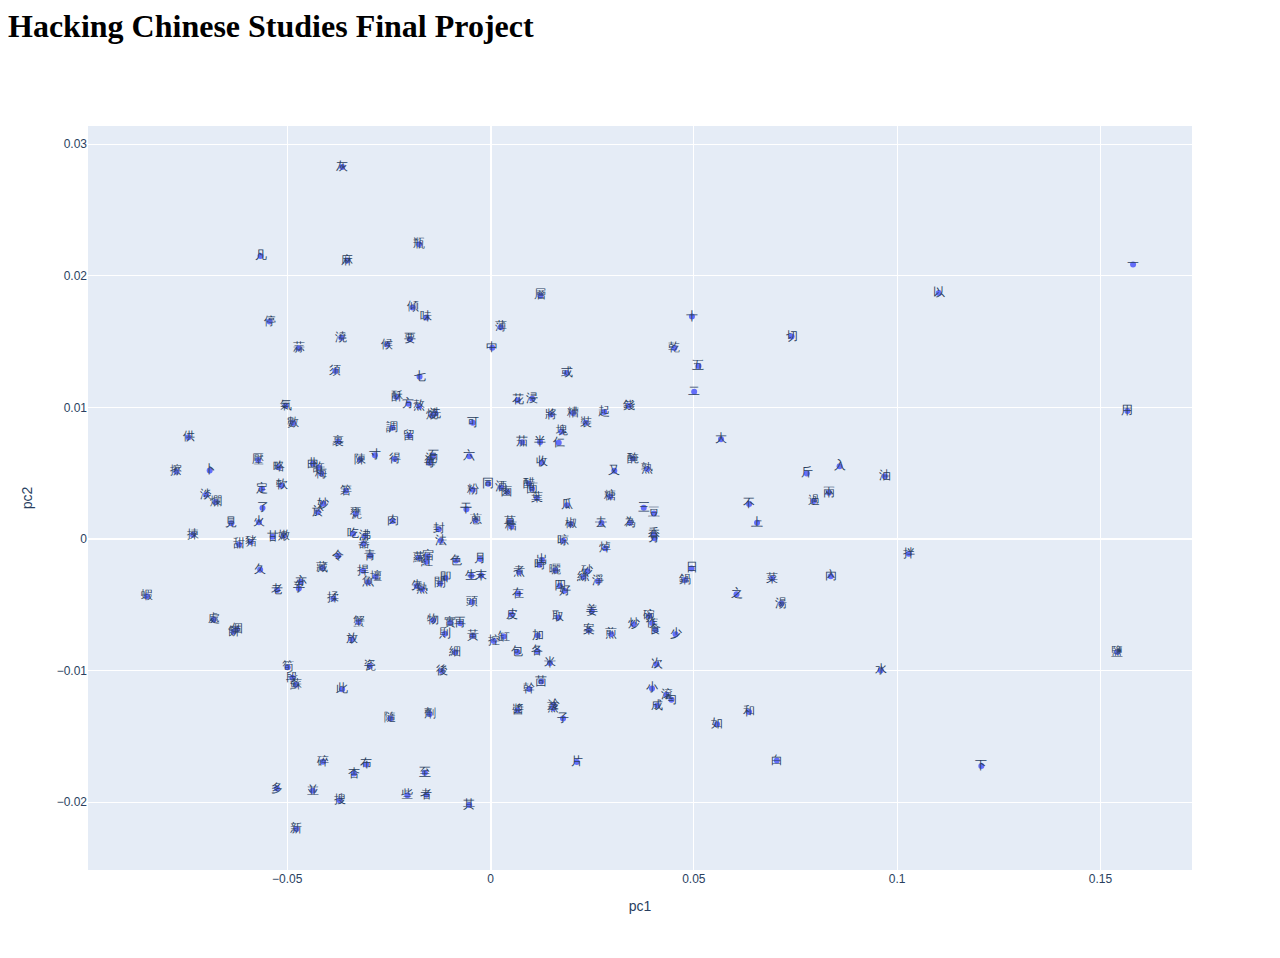
==== index.html @ c14f0f1c "added index html" ====
<html>
<head><meta charset="utf-8" /></head>
<body>
    <div>
        <h1>Hacking Chinese Studies Final Project</h1>
    </div>
    <div>                        <script type="text/javascript">window.PlotlyConfig = {MathJaxConfig: 'local'};</script>
        <script type="text/javascript">/**
* plotly.js v2.12.1
* Copyright 2012-2022, Plotly, Inc.
* All rights reserved.
* Licensed under the MIT license
*/
!function(t){if("object"==typeof exports&&"undefined"!=typeof module)module.exports=t();else if("function"==typeof define&&define.amd)define([],t);else{("undefined"!=typeof window?window:"undefined"!=typeof global?global:"undefined"!=typeof self?self:this).Plotly=t()}}((function(){return function t(e,r,n){function i(o,s){if(!r[o]){if(!e[o]){var l="function"==typeof require&&require;if(!s&&l)return l(o,!0);if(a)return a(o,!0);var c=new Error("Cannot find module '"+o+"'");throw c.code="MODULE_NOT_FOUND",c}var u=r[o]={exports:{}};e[o][0].call(u.exports,(function(t){return i(e[o][1][t]||t)}),u,u.exports,t,e,r,n)}return r[o].exports}for(var a="function"==typeof require&&require,o=0;o<n.length;o++)i(n[o]);return i}({1:[function(t,e,r){"use strict";var n=t("../src/lib"),i={"X,X div":'direction:ltr;font-family:"Open Sans",verdana,arial,sans-serif;margin:0;padding:0;',"X input,X button":'font-family:"Open Sans",verdana,arial,sans-serif;',"X input:focus,X button:focus":"outline:none;","X a":"text-decoration:none;","X a:hover":"text-decoration:none;","X .crisp":"shape-rendering:crispEdges;","X .user-select-none":"-webkit-user-select:none;-moz-user-select:none;-ms-user-select:none;-o-user-select:none;user-select:none;","X svg":"overflow:hidden;","X svg a":"fill:#447adb;","X svg a:hover":"fill:#3c6dc5;","X .main-svg":"position:absolute;top:0;left:0;pointer-events:none;","X .main-svg .draglayer":"pointer-events:all;","X .cursor-default":"cursor:default;","X .cursor-pointer":"cursor:pointer;","X .cursor-crosshair":"cursor:crosshair;","X .cursor-move":"cursor:move;","X .cursor-col-resize":"cursor:col-resize;","X .cursor-row-resize":"cursor:row-resize;","X .cursor-ns-resize":"cursor:ns-resize;","X .cursor-ew-resize":"cursor:ew-resize;","X .cursor-sw-resize":"cursor:sw-resize;","X .cursor-s-resize":"cursor:s-resize;","X .cursor-se-resize":"cursor:se-resize;","X .cursor-w-resize":"cursor:w-resize;","X .cursor-e-resize":"cursor:e-resize;","X .cursor-nw-resize":"cursor:nw-resize;","X .cursor-n-resize":"cursor:n-resize;","X .cursor-ne-resize":"cursor:ne-resize;","X .cursor-grab":"cursor:-webkit-grab;cursor:grab;","X .modebar":"position:absolute;top:2px;right:2px;","X .ease-bg":"-webkit-transition:background-color .3s ease 0s;-moz-transition:background-color .3s ease 0s;-ms-transition:background-color .3s ease 0s;-o-transition:background-color .3s ease 0s;transition:background-color .3s ease 0s;","X .modebar--hover>:not(.watermark)":"opacity:0;-webkit-transition:opacity .3s ease 0s;-moz-transition:opacity .3s ease 0s;-ms-transition:opacity .3s ease 0s;-o-transition:opacity .3s ease 0s;transition:opacity .3s ease 0s;","X:hover .modebar--hover .modebar-group":"opacity:1;","X .modebar-group":"float:left;display:inline-block;box-sizing:border-box;padding-left:8px;position:relative;vertical-align:middle;white-space:nowrap;","X .modebar-btn":"position:relative;font-size:16px;padding:3px 4px;height:22px;cursor:pointer;line-height:normal;box-sizing:border-box;","X .modebar-btn svg":"position:relative;top:2px;","X .modebar.vertical":"display:flex;flex-direction:column;flex-wrap:wrap;align-content:flex-end;max-height:100%;","X .modebar.vertical svg":"top:-1px;","X .modebar.vertical .modebar-group":"display:block;float:none;padding-left:0px;padding-bottom:8px;","X .modebar.vertical .modebar-group .modebar-btn":"display:block;text-align:center;","X [data-title]:before,X [data-title]:after":"position:absolute;-webkit-transform:translate3d(0, 0, 0);-moz-transform:translate3d(0, 0, 0);-ms-transform:translate3d(0, 0, 0);-o-transform:translate3d(0, 0, 0);transform:translate3d(0, 0, 0);display:none;opacity:0;z-index:1001;pointer-events:none;top:110%;right:50%;","X [data-title]:hover:before,X [data-title]:hover:after":"display:block;opacity:1;","X [data-title]:before":'content:"";position:absolute;background:rgba(0,0,0,0);border:6px solid rgba(0,0,0,0);z-index:1002;margin-top:-12px;border-bottom-color:#69738a;margin-right:-6px;',"X [data-title]:after":"content:attr(data-title);background:#69738a;color:#fff;padding:8px 10px;font-size:12px;line-height:12px;white-space:nowrap;margin-right:-18px;border-radius:2px;","X .vertical [data-title]:before,X .vertical [data-title]:after":"top:0%;right:200%;","X .vertical [data-title]:before":"border:6px solid rgba(0,0,0,0);border-left-color:#69738a;margin-top:8px;margin-right:-30px;","X .select-outline":"fill:none;stroke-width:1;shape-rendering:crispEdges;","X .select-outline-1":"stroke:#fff;","X .select-outline-2":"stroke:#000;stroke-dasharray:2px 2px;",Y:'font-family:"Open Sans",verdana,arial,sans-serif;position:fixed;top:50px;right:20px;z-index:10000;font-size:10pt;max-width:180px;',"Y p":"margin:0;","Y .notifier-note":"min-width:180px;max-width:250px;border:1px solid #fff;z-index:3000;margin:0;background-color:#8c97af;background-color:rgba(140,151,175,.9);color:#fff;padding:10px;overflow-wrap:break-word;word-wrap:break-word;-ms-hyphens:auto;-webkit-hyphens:auto;hyphens:auto;","Y .notifier-close":"color:#fff;opacity:.8;float:right;padding:0 5px;background:none;border:none;font-size:20px;font-weight:bold;line-height:20px;","Y .notifier-close:hover":"color:#444;text-decoration:none;cursor:pointer;"};for(var a in i){var o=a.replace(/^,/," ,").replace(/X/g,".js-plotly-plot .plotly").replace(/Y/g,".plotly-notifier");n.addStyleRule(o,i[a])}},{"../src/lib":503}],2:[function(t,e,r){"use strict";e.exports=t("../src/transforms/aggregate")},{"../src/transforms/aggregate":1118}],3:[function(t,e,r){"use strict";e.exports=t("../src/traces/bar")},{"../src/traces/bar":656}],4:[function(t,e,r){"use strict";e.exports=t("../src/traces/barpolar")},{"../src/traces/barpolar":669}],5:[function(t,e,r){"use strict";e.exports=t("../src/traces/box")},{"../src/traces/box":679}],6:[function(t,e,r){"use strict";e.exports=t("../src/components/calendars")},{"../src/components/calendars":364}],7:[function(t,e,r){"use strict";e.exports=t("../src/traces/candlestick")},{"../src/traces/candlestick":688}],8:[function(t,e,r){"use strict";e.exports=t("../src/traces/carpet")},{"../src/traces/carpet":707}],9:[function(t,e,r){"use strict";e.exports=t("../src/traces/choropleth")},{"../src/traces/choropleth":721}],10:[function(t,e,r){"use strict";e.exports=t("../src/traces/choroplethmapbox")},{"../src/traces/choroplethmapbox":728}],11:[function(t,e,r){"use strict";e.exports=t("../src/traces/cone")},{"../src/traces/cone":734}],12:[function(t,e,r){"use strict";e.exports=t("../src/traces/contour")},{"../src/traces/contour":749}],13:[function(t,e,r){"use strict";e.exports=t("../src/traces/contourcarpet")},{"../src/traces/contourcarpet":760}],14:[function(t,e,r){"use strict";e.exports=t("../src/core")},{"../src/core":481}],15:[function(t,e,r){"use strict";e.exports=t("../src/traces/densitymapbox")},{"../src/traces/densitymapbox":768}],16:[function(t,e,r){"use strict";e.exports=t("../src/transforms/filter")},{"../src/transforms/filter":1119}],17:[function(t,e,r){"use strict";e.exports=t("../src/traces/funnel")},{"../src/traces/funnel":778}],18:[function(t,e,r){"use strict";e.exports=t("../src/traces/funnelarea")},{"../src/traces/funnelarea":787}],19:[function(t,e,r){"use strict";e.exports=t("../src/transforms/groupby")},{"../src/transforms/groupby":1120}],20:[function(t,e,r){"use strict";e.exports=t("../src/traces/heatmap")},{"../src/traces/heatmap":800}],21:[function(t,e,r){"use strict";e.exports=t("../src/traces/heatmapgl")},{"../src/traces/heatmapgl":811}],22:[function(t,e,r){"use strict";e.exports=t("../src/traces/histogram")},{"../src/traces/histogram":823}],23:[function(t,e,r){"use strict";e.exports=t("../src/traces/histogram2d")},{"../src/traces/histogram2d":829}],24:[function(t,e,r){"use strict";e.exports=t("../src/traces/histogram2dcontour")},{"../src/traces/histogram2dcontour":833}],25:[function(t,e,r){"use strict";e.exports=t("../src/traces/icicle")},{"../src/traces/icicle":839}],26:[function(t,e,r){"use strict";e.exports=t("../src/traces/image")},{"../src/traces/image":852}],27:[function(t,e,r){"use strict";var n=t("./core");n.register([t("./bar"),t("./box"),t("./heatmap"),t("./histogram"),t("./histogram2d"),t("./histogram2dcontour"),t("./contour"),t("./scatterternary"),t("./violin"),t("./funnel"),t("./waterfall"),t("./image"),t("./pie"),t("./sunburst"),t("./treemap"),t("./icicle"),t("./funnelarea"),t("./scatter3d"),t("./surface"),t("./isosurface"),t("./volume"),t("./mesh3d"),t("./cone"),t("./streamtube"),t("./scattergeo"),t("./choropleth"),t("./scattergl"),t("./splom"),t("./pointcloud"),t("./heatmapgl"),t("./parcoords"),t("./parcats"),t("./scattermapbox"),t("./choroplethmapbox"),t("./densitymapbox"),t("./sankey"),t("./indicator"),t("./table"),t("./carpet"),t("./scattercarpet"),t("./contourcarpet"),t("./ohlc"),t("./candlestick"),t("./scatterpolar"),t("./scatterpolargl"),t("./barpolar"),t("./scattersmith"),t("./aggregate"),t("./filter"),t("./groupby"),t("./sort"),t("./calendars")]),e.exports=n},{"./aggregate":2,"./bar":3,"./barpolar":4,"./box":5,"./calendars":6,"./candlestick":7,"./carpet":8,"./choropleth":9,"./choroplethmapbox":10,"./cone":11,"./contour":12,"./contourcarpet":13,"./core":14,"./densitymapbox":15,"./filter":16,"./funnel":17,"./funnelarea":18,"./groupby":19,"./heatmap":20,"./heatmapgl":21,"./histogram":22,"./histogram2d":23,"./histogram2dcontour":24,"./icicle":25,"./image":26,"./indicator":28,"./isosurface":29,"./mesh3d":30,"./ohlc":31,"./parcats":32,"./parcoords":33,"./pie":34,"./pointcloud":35,"./sankey":36,"./scatter3d":37,"./scattercarpet":38,"./scattergeo":39,"./scattergl":40,"./scattermapbox":41,"./scatterpolar":42,"./scatterpolargl":43,"./scattersmith":44,"./scatterternary":45,"./sort":46,"./splom":47,"./streamtube":48,"./sunburst":49,"./surface":50,"./table":51,"./treemap":52,"./violin":53,"./volume":54,"./waterfall":55}],28:[function(t,e,r){"use strict";e.exports=t("../src/traces/indicator")},{"../src/traces/indicator":860}],29:[function(t,e,r){"use strict";e.exports=t("../src/traces/isosurface")},{"../src/traces/isosurface":866}],30:[function(t,e,r){"use strict";e.exports=t("../src/traces/mesh3d")},{"../src/traces/mesh3d":871}],31:[function(t,e,r){"use strict";e.exports=t("../src/traces/ohlc")},{"../src/traces/ohlc":876}],32:[function(t,e,r){"use strict";e.exports=t("../src/traces/parcats")},{"../src/traces/parcats":885}],33:[function(t,e,r){"use strict";e.exports=t("../src/traces/parcoords")},{"../src/traces/parcoords":896}],34:[function(t,e,r){"use strict";e.exports=t("../src/traces/pie")},{"../src/traces/pie":907}],35:[function(t,e,r){"use strict";e.exports=t("../src/traces/pointcloud")},{"../src/traces/pointcloud":916}],36:[function(t,e,r){"use strict";e.exports=t("../src/traces/sankey")},{"../src/traces/sankey":922}],37:[function(t,e,r){"use strict";e.exports=t("../src/traces/scatter3d")},{"../src/traces/scatter3d":960}],38:[function(t,e,r){"use strict";e.exports=t("../src/traces/scattercarpet")},{"../src/traces/scattercarpet":967}],39:[function(t,e,r){"use strict";e.exports=t("../src/traces/scattergeo")},{"../src/traces/scattergeo":975}],40:[function(t,e,r){"use strict";e.exports=t("../src/traces/scattergl")},{"../src/traces/scattergl":989}],41:[function(t,e,r){"use strict";e.exports=t("../src/traces/scattermapbox")},{"../src/traces/scattermapbox":999}],42:[function(t,e,r){"use strict";e.exports=t("../src/traces/scatterpolar")},{"../src/traces/scatterpolar":1007}],43:[function(t,e,r){"use strict";e.exports=t("../src/traces/scatterpolargl")},{"../src/traces/scatterpolargl":1015}],44:[function(t,e,r){"use strict";e.exports=t("../src/traces/scattersmith")},{"../src/traces/scattersmith":1022}],45:[function(t,e,r){"use strict";e.exports=t("../src/traces/scatterternary")},{"../src/traces/scatterternary":1030}],46:[function(t,e,r){"use strict";e.exports=t("../src/transforms/sort")},{"../src/transforms/sort":1122}],47:[function(t,e,r){"use strict";e.exports=t("../src/traces/splom")},{"../src/traces/splom":1040}],48:[function(t,e,r){"use strict";e.exports=t("../src/traces/streamtube")},{"../src/traces/streamtube":1048}],49:[function(t,e,r){"use strict";e.exports=t("../src/traces/sunburst")},{"../src/traces/sunburst":1056}],50:[function(t,e,r){"use strict";e.exports=t("../src/traces/surface")},{"../src/traces/surface":1065}],51:[function(t,e,r){"use strict";e.exports=t("../src/traces/table")},{"../src/traces/table":1073}],52:[function(t,e,r){"use strict";e.exports=t("../src/traces/treemap")},{"../src/traces/treemap":1084}],53:[function(t,e,r){"use strict";e.exports=t("../src/traces/violin")},{"../src/traces/violin":1097}],54:[function(t,e,r){"use strict";e.exports=t("../src/traces/volume")},{"../src/traces/volume":1105}],55:[function(t,e,r){"use strict";e.exports=t("../src/traces/waterfall")},{"../src/traces/waterfall":1113}],56:[function(t,e,r){!function(n,i){"object"==typeof r&&void 0!==e?i(r,t("d3-array"),t("d3-collection"),t("d3-shape"),t("elementary-circuits-directed-graph")):i(n.d3=n.d3||{},n.d3,n.d3,n.d3,null)}(this,(function(t,e,r,n,i){"use strict";function a(t){return t.target.depth}function o(t,e){return t.sourceLinks.length?t.depth:e-1}function s(t){return function(){return t}}i=i&&i.hasOwnProperty("default")?i.default:i;var l="function"==typeof Symbol&&"symbol"==typeof Symbol.iterator?function(t){return typeof t}:function(t){return t&&"function"==typeof Symbol&&t.constructor===Symbol&&t!==Symbol.prototype?"symbol":typeof t};function c(t,e){return f(t.source,e.source)||t.index-e.index}function u(t,e){return f(t.target,e.target)||t.index-e.index}function f(t,e){return t.partOfCycle===e.partOfCycle?t.y0-e.y0:"top"===t.circularLinkType||"bottom"===e.circularLinkType?-1:1}function h(t){return t.value}function p(t){return(t.y0+t.y1)/2}function d(t){return p(t.source)}function m(t){return p(t.target)}function g(t){return t.index}function v(t){return t.nodes}function y(t){return t.links}function x(t,e){var r=t.get(e);if(!r)throw new Error("missing: "+e);return r}function b(t,e){return e(t)}function _(t,e,r){var n=0;if(null===r){for(var a=[],o=0;o<t.links.length;o++){var s=t.links[o],l=s.source.index,c=s.target.index;a[l]||(a[l]=[]),a[c]||(a[c]=[]),-1===a[l].indexOf(c)&&a[l].push(c)}var u=i(a);u.sort((function(t,e){return t.length-e.length}));var f={};for(o=0;o<u.length;o++){var h=u[o].slice(-2);f[h[0]]||(f[h[0]]={}),f[h[0]][h[1]]=!0}t.links.forEach((function(t){var e=t.target.index,r=t.source.index;e===r||f[r]&&f[r][e]?(t.circular=!0,t.circularLinkID=n,n+=1):t.circular=!1}))}else t.links.forEach((function(t){t.source[r]<t.target[r]?t.circular=!1:(t.circular=!0,t.circularLinkID=n,n+=1)}))}function w(t,e){var r=0,n=0;t.links.forEach((function(i){i.circular&&(i.source.circularLinkType||i.target.circularLinkType?i.circularLinkType=i.source.circularLinkType?i.source.circularLinkType:i.target.circularLinkType:i.circularLinkType=r<n?"top":"bottom","top"==i.circularLinkType?r+=1:n+=1,t.nodes.forEach((function(t){b(t,e)!=b(i.source,e)&&b(t,e)!=b(i.target,e)||(t.circularLinkType=i.circularLinkType)})))})),t.links.forEach((function(t){t.circular&&(t.source.circularLinkType==t.target.circularLinkType&&(t.circularLinkType=t.source.circularLinkType),q(t,e)&&(t.circularLinkType=t.source.circularLinkType))}))}function T(t){var e=Math.abs(t.y1-t.y0),r=Math.abs(t.target.x0-t.source.x1);return Math.atan(r/e)}function k(t,e){var r=0;t.sourceLinks.forEach((function(t){r=t.circular&&!q(t,e)?r+1:r}));var n=0;return t.targetLinks.forEach((function(t){n=t.circular&&!q(t,e)?n+1:n})),r+n}function A(t){var e=t.source.sourceLinks,r=0;e.forEach((function(t){r=t.circular?r+1:r}));var n=t.target.targetLinks,i=0;return n.forEach((function(t){i=t.circular?i+1:i})),!(r>1||i>1)}function M(t,e,r){return t.sort(E),t.forEach((function(n,i){var a,o,s=0;if(q(n,r)&&A(n))n.circularPathData.verticalBuffer=s+n.width/2;else{for(var l=0;l<i;l++)if(a=t[i],o=t[l],!(a.source.column<o.target.column||a.target.column>o.source.column)){var c=t[l].circularPathData.verticalBuffer+t[l].width/2+e;s=c>s?c:s}n.circularPathData.verticalBuffer=s+n.width/2}})),t}function S(t,r,i,a){var o=e.min(t.links,(function(t){return t.source.y0}));t.links.forEach((function(t){t.circular&&(t.circularPathData={})})),M(t.links.filter((function(t){return"top"==t.circularLinkType})),r,a),M(t.links.filter((function(t){return"bottom"==t.circularLinkType})),r,a),t.links.forEach((function(e){if(e.circular){if(e.circularPathData.arcRadius=e.width+10,e.circularPathData.leftNodeBuffer=5,e.circularPathData.rightNodeBuffer=5,e.circularPathData.sourceWidth=e.source.x1-e.source.x0,e.circularPathData.sourceX=e.source.x0+e.circularPathData.sourceWidth,e.circularPathData.targetX=e.target.x0,e.circularPathData.sourceY=e.y0,e.circularPathData.targetY=e.y1,q(e,a)&&A(e))e.circularPathData.leftSmallArcRadius=10+e.width/2,e.circularPathData.leftLargeArcRadius=10+e.width/2,e.circularPathData.rightSmallArcRadius=10+e.width/2,e.circularPathData.rightLargeArcRadius=10+e.width/2,"bottom"==e.circularLinkType?(e.circularPathData.verticalFullExtent=e.source.y1+25+e.circularPathData.verticalBuffer,e.circularPathData.verticalLeftInnerExtent=e.circularPathData.verticalFullExtent-e.circularPathData.leftLargeArcRadius,e.circularPathData.verticalRightInnerExtent=e.circularPathData.verticalFullExtent-e.circularPathData.rightLargeArcRadius):(e.circularPathData.verticalFullExtent=e.source.y0-25-e.circularPathData.verticalBuffer,e.circularPathData.verticalLeftInnerExtent=e.circularPathData.verticalFullExtent+e.circularPathData.leftLargeArcRadius,e.circularPathData.verticalRightInnerExtent=e.circularPathData.verticalFullExtent+e.circularPathData.rightLargeArcRadius);else{var s=e.source.column,l=e.circularLinkType,c=t.links.filter((function(t){return t.source.column==s&&t.circularLinkType==l}));"bottom"==e.circularLinkType?c.sort(C):c.sort(L);var u=0;c.forEach((function(t,n){t.circularLinkID==e.circularLinkID&&(e.circularPathData.leftSmallArcRadius=10+e.width/2+u,e.circularPathData.leftLargeArcRadius=10+e.width/2+n*r+u),u+=t.width})),s=e.target.column,c=t.links.filter((function(t){return t.target.column==s&&t.circularLinkType==l})),"bottom"==e.circularLinkType?c.sort(I):c.sort(P),u=0,c.forEach((function(t,n){t.circularLinkID==e.circularLinkID&&(e.circularPathData.rightSmallArcRadius=10+e.width/2+u,e.circularPathData.rightLargeArcRadius=10+e.width/2+n*r+u),u+=t.width})),"bottom"==e.circularLinkType?(e.circularPathData.verticalFullExtent=Math.max(i,e.source.y1,e.target.y1)+25+e.circularPathData.verticalBuffer,e.circularPathData.verticalLeftInnerExtent=e.circularPathData.verticalFullExtent-e.circularPathData.leftLargeArcRadius,e.circularPathData.verticalRightInnerExtent=e.circularPathData.verticalFullExtent-e.circularPathData.rightLargeArcRadius):(e.circularPathData.verticalFullExtent=o-25-e.circularPathData.verticalBuffer,e.circularPathData.verticalLeftInnerExtent=e.circularPathData.verticalFullExtent+e.circularPathData.leftLargeArcRadius,e.circularPathData.verticalRightInnerExtent=e.circularPathData.verticalFullExtent+e.circularPathData.rightLargeArcRadius)}e.circularPathData.leftInnerExtent=e.circularPathData.sourceX+e.circularPathData.leftNodeBuffer,e.circularPathData.rightInnerExtent=e.circularPathData.targetX-e.circularPathData.rightNodeBuffer,e.circularPathData.leftFullExtent=e.circularPathData.sourceX+e.circularPathData.leftLargeArcRadius+e.circularPathData.leftNodeBuffer,e.circularPathData.rightFullExtent=e.circularPathData.targetX-e.circularPathData.rightLargeArcRadius-e.circularPathData.rightNodeBuffer}if(e.circular)e.path=function(t){var e="";e="top"==t.circularLinkType?"M"+t.circularPathData.sourceX+" "+t.circularPathData.sourceY+" L"+t.circularPathData.leftInnerExtent+" "+t.circularPathData.sourceY+" A"+t.circularPathData.leftLargeArcRadius+" "+t.circularPathData.leftSmallArcRadius+" 0 0 0 "+t.circularPathData.leftFullExtent+" "+(t.circularPathData.sourceY-t.circularPathData.leftSmallArcRadius)+" L"+t.circularPathData.leftFullExtent+" "+t.circularPathData.verticalLeftInnerExtent+" A"+t.circularPathData.leftLargeArcRadius+" "+t.circularPathData.leftLargeArcRadius+" 0 0 0 "+t.circularPathData.leftInnerExtent+" "+t.circularPathData.verticalFullExtent+" L"+t.circularPathData.rightInnerExtent+" "+t.circularPathData.verticalFullExtent+" A"+t.circularPathData.rightLargeArcRadius+" "+t.circularPathData.rightLargeArcRadius+" 0 0 0 "+t.circularPathData.rightFullExtent+" "+t.circularPathData.verticalRightInnerExtent+" L"+t.circularPathData.rightFullExtent+" "+(t.circularPathData.targetY-t.circularPathData.rightSmallArcRadius)+" A"+t.circularPathData.rightLargeArcRadius+" "+t.circularPathData.rightSmallArcRadius+" 0 0 0 "+t.circularPathData.rightInnerExtent+" "+t.circularPathData.targetY+" L"+t.circularPathData.targetX+" "+t.circularPathData.targetY:"M"+t.circularPathData.sourceX+" "+t.circularPathData.sourceY+" L"+t.circularPathData.leftInnerExtent+" "+t.circularPathData.sourceY+" A"+t.circularPathData.leftLargeArcRadius+" "+t.circularPathData.leftSmallArcRadius+" 0 0 1 "+t.circularPathData.leftFullExtent+" "+(t.circularPathData.sourceY+t.circularPathData.leftSmallArcRadius)+" L"+t.circularPathData.leftFullExtent+" "+t.circularPathData.verticalLeftInnerExtent+" A"+t.circularPathData.leftLargeArcRadius+" "+t.circularPathData.leftLargeArcRadius+" 0 0 1 "+t.circularPathData.leftInnerExtent+" "+t.circularPathData.verticalFullExtent+" L"+t.circularPathData.rightInnerExtent+" "+t.circularPathData.verticalFullExtent+" A"+t.circularPathData.rightLargeArcRadius+" "+t.circularPathData.rightLargeArcRadius+" 0 0 1 "+t.circularPathData.rightFullExtent+" "+t.circularPathData.verticalRightInnerExtent+" L"+t.circularPathData.rightFullExtent+" "+(t.circularPathData.targetY+t.circularPathData.rightSmallArcRadius)+" A"+t.circularPathData.rightLargeArcRadius+" "+t.circularPathData.rightSmallArcRadius+" 0 0 1 "+t.circularPathData.rightInnerExtent+" "+t.circularPathData.targetY+" L"+t.circularPathData.targetX+" "+t.circularPathData.targetY;return e}(e);else{var f=n.linkHorizontal().source((function(t){return[t.source.x0+(t.source.x1-t.source.x0),t.y0]})).target((function(t){return[t.target.x0,t.y1]}));e.path=f(e)}}))}function E(t,e){return O(t)==O(e)?"bottom"==t.circularLinkType?C(t,e):L(t,e):O(e)-O(t)}function L(t,e){return t.y0-e.y0}function C(t,e){return e.y0-t.y0}function P(t,e){return t.y1-e.y1}function I(t,e){return e.y1-t.y1}function O(t){return t.target.column-t.source.column}function z(t){return t.target.x0-t.source.x1}function D(t,e){var r=T(t),n=z(e)/Math.tan(r);return"up"==H(t)?t.y1+n:t.y1-n}function R(t,e){var r=T(t),n=z(e)/Math.tan(r);return"up"==H(t)?t.y1-n:t.y1+n}function F(t,e,r,n){t.links.forEach((function(i){if(!i.circular&&i.target.column-i.source.column>1){var a=i.source.column+1,o=i.target.column-1,s=1,l=o-a+1;for(s=1;a<=o;a++,s++)t.nodes.forEach((function(o){if(o.column==a){var c,u=s/(l+1),f=Math.pow(1-u,3),h=3*u*Math.pow(1-u,2),p=3*Math.pow(u,2)*(1-u),d=Math.pow(u,3),m=f*i.y0+h*i.y0+p*i.y1+d*i.y1,g=m-i.width/2,v=m+i.width/2;g>o.y0&&g<o.y1?(c=o.y1-g+10,c="bottom"==o.circularLinkType?c:-c,o=N(o,c,e,r),t.nodes.forEach((function(t){b(t,n)!=b(o,n)&&t.column==o.column&&B(o,t)&&N(t,c,e,r)}))):(v>o.y0&&v<o.y1||g<o.y0&&v>o.y1)&&(c=v-o.y0+10,o=N(o,c,e,r),t.nodes.forEach((function(t){b(t,n)!=b(o,n)&&t.column==o.column&&t.y0<o.y1&&t.y1>o.y1&&N(t,c,e,r)})))}}))}}))}function B(t,e){return t.y0>e.y0&&t.y0<e.y1||(t.y1>e.y0&&t.y1<e.y1||t.y0<e.y0&&t.y1>e.y1)}function N(t,e,r,n){return t.y0+e>=r&&t.y1+e<=n&&(t.y0=t.y0+e,t.y1=t.y1+e,t.targetLinks.forEach((function(t){t.y1=t.y1+e})),t.sourceLinks.forEach((function(t){t.y0=t.y0+e}))),t}function j(t,e,r,n){t.nodes.forEach((function(i){n&&i.y+(i.y1-i.y0)>e&&(i.y=i.y-(i.y+(i.y1-i.y0)-e));var a=t.links.filter((function(t){return b(t.source,r)==b(i,r)})),o=a.length;o>1&&a.sort((function(t,e){if(!t.circular&&!e.circular){if(t.target.column==e.target.column)return t.y1-e.y1;if(!V(t,e))return t.y1-e.y1;if(t.target.column>e.target.column){var r=R(e,t);return t.y1-r}if(e.target.column>t.target.column)return R(t,e)-e.y1}return t.circular&&!e.circular?"top"==t.circularLinkType?-1:1:e.circular&&!t.circular?"top"==e.circularLinkType?1:-1:t.circular&&e.circular?t.circularLinkType===e.circularLinkType&&"top"==t.circularLinkType?t.target.column===e.target.column?t.target.y1-e.target.y1:e.target.column-t.target.column:t.circularLinkType===e.circularLinkType&&"bottom"==t.circularLinkType?t.target.column===e.target.column?e.target.y1-t.target.y1:t.target.column-e.target.column:"top"==t.circularLinkType?-1:1:void 0}));var s=i.y0;a.forEach((function(t){t.y0=s+t.width/2,s+=t.width})),a.forEach((function(t,e){if("bottom"==t.circularLinkType){for(var r=e+1,n=0;r<o;r++)n+=a[r].width;t.y0=i.y1-n-t.width/2}}))}))}function U(t,e,r){t.nodes.forEach((function(e){var n=t.links.filter((function(t){return b(t.target,r)==b(e,r)})),i=n.length;i>1&&n.sort((function(t,e){if(!t.circular&&!e.circular){if(t.source.column==e.source.column)return t.y0-e.y0;if(!V(t,e))return t.y0-e.y0;if(e.source.column<t.source.column){var r=D(e,t);return t.y0-r}if(t.source.column<e.source.column)return D(t,e)-e.y0}return t.circular&&!e.circular?"top"==t.circularLinkType?-1:1:e.circular&&!t.circular?"top"==e.circularLinkType?1:-1:t.circular&&e.circular?t.circularLinkType===e.circularLinkType&&"top"==t.circularLinkType?t.source.column===e.source.column?t.source.y1-e.source.y1:t.source.column-e.source.column:t.circularLinkType===e.circularLinkType&&"bottom"==t.circularLinkType?t.source.column===e.source.column?t.source.y1-e.source.y1:e.source.column-t.source.column:"top"==t.circularLinkType?-1:1:void 0}));var a=e.y0;n.forEach((function(t){t.y1=a+t.width/2,a+=t.width})),n.forEach((function(t,r){if("bottom"==t.circularLinkType){for(var a=r+1,o=0;a<i;a++)o+=n[a].width;t.y1=e.y1-o-t.width/2}}))}))}function V(t,e){return H(t)==H(e)}function H(t){return t.y0-t.y1>0?"up":"down"}function q(t,e){return b(t.source,e)==b(t.target,e)}function G(t,r,n){var i=t.nodes,a=t.links,o=!1,s=!1;if(a.forEach((function(t){"top"==t.circularLinkType?o=!0:"bottom"==t.circularLinkType&&(s=!0)})),0==o||0==s){var l=e.min(i,(function(t){return t.y0})),c=(n-r)/(e.max(i,(function(t){return t.y1}))-l);i.forEach((function(t){var e=(t.y1-t.y0)*c;t.y0=(t.y0-l)*c,t.y1=t.y0+e})),a.forEach((function(t){t.y0=(t.y0-l)*c,t.y1=(t.y1-l)*c,t.width=t.width*c}))}}t.sankeyCircular=function(){var t,n,i=0,a=0,b=1,T=1,A=24,M=g,E=o,L=v,C=y,P=32,I=2,O=null;function z(){var t={nodes:L.apply(null,arguments),links:C.apply(null,arguments)};D(t),_(t,M,O),R(t),B(t),w(t,M),N(t,P,M),V(t);for(var e=4,r=0;r<e;r++)j(t,T,M),U(t,T,M),F(t,a,T,M),j(t,T,M),U(t,T,M);return G(t,a,T),S(t,I,T,M),t}function D(t){t.nodes.forEach((function(t,e){t.index=e,t.sourceLinks=[],t.targetLinks=[]}));var e=r.map(t.nodes,M);return t.links.forEach((function(t,r){t.index=r;var n=t.source,i=t.target;"object"!==(void 0===n?"undefined":l(n))&&(n=t.source=x(e,n)),"object"!==(void 0===i?"undefined":l(i))&&(i=t.target=x(e,i)),n.sourceLinks.push(t),i.targetLinks.push(t)})),t}function R(t){t.nodes.forEach((function(t){t.partOfCycle=!1,t.value=Math.max(e.sum(t.sourceLinks,h),e.sum(t.targetLinks,h)),t.sourceLinks.forEach((function(e){e.circular&&(t.partOfCycle=!0,t.circularLinkType=e.circularLinkType)})),t.targetLinks.forEach((function(e){e.circular&&(t.partOfCycle=!0,t.circularLinkType=e.circularLinkType)}))}))}function B(t){var e,r,n;for(e=t.nodes,r=[],n=0;e.length;++n,e=r,r=[])e.forEach((function(t){t.depth=n,t.sourceLinks.forEach((function(t){r.indexOf(t.target)<0&&!t.circular&&r.push(t.target)}))}));for(e=t.nodes,r=[],n=0;e.length;++n,e=r,r=[])e.forEach((function(t){t.height=n,t.targetLinks.forEach((function(t){r.indexOf(t.source)<0&&!t.circular&&r.push(t.source)}))}));t.nodes.forEach((function(t){t.column=Math.floor(E.call(null,t,n))}))}function N(o,s,l){var c=r.nest().key((function(t){return t.column})).sortKeys(e.ascending).entries(o.nodes).map((function(t){return t.values}));!function(r){if(n){var s=1/0;c.forEach((function(t){var e=T*n/(t.length+1);s=e<s?e:s})),t=s}var l=e.min(c,(function(r){return(T-a-(r.length-1)*t)/e.sum(r,h)}));l*=.3,o.links.forEach((function(t){t.width=t.value*l}));var u=function(t){var r=0,n=0,i=0,a=0,o=e.max(t.nodes,(function(t){return t.column}));return t.links.forEach((function(t){t.circular&&("top"==t.circularLinkType?r+=t.width:n+=t.width,0==t.target.column&&(a+=t.width),t.source.column==o&&(i+=t.width))})),{top:r=r>0?r+25+10:r,bottom:n=n>0?n+25+10:n,left:a=a>0?a+25+10:a,right:i=i>0?i+25+10:i}}(o),f=function(t,r){var n=e.max(t.nodes,(function(t){return t.column})),o=b-i,s=T-a,l=o/(o+r.right+r.left),c=s/(s+r.top+r.bottom);return i=i*l+r.left,b=0==r.right?b:b*l,a=a*c+r.top,T*=c,t.nodes.forEach((function(t){t.x0=i+t.column*((b-i-A)/n),t.x1=t.x0+A})),c}(o,u);l*=f,o.links.forEach((function(t){t.width=t.value*l})),c.forEach((function(t){var e=t.length;t.forEach((function(t,n){t.depth==c.length-1&&1==e||0==t.depth&&1==e?(t.y0=T/2-t.value*l,t.y1=t.y0+t.value*l):t.partOfCycle?0==k(t,r)?(t.y0=T/2+n,t.y1=t.y0+t.value*l):"top"==t.circularLinkType?(t.y0=a+n,t.y1=t.y0+t.value*l):(t.y0=T-t.value*l-n,t.y1=t.y0+t.value*l):0==u.top||0==u.bottom?(t.y0=(T-a)/e*n,t.y1=t.y0+t.value*l):(t.y0=(T-a)/2-e/2+n,t.y1=t.y0+t.value*l)}))}))}(l),y();for(var u=1,g=s;g>0;--g)v(u*=.99,l),y();function v(t,r){var n=c.length;c.forEach((function(i){var a=i.length,o=i[0].depth;i.forEach((function(i){var s;if(i.sourceLinks.length||i.targetLinks.length)if(i.partOfCycle&&k(i,r)>0);else if(0==o&&1==a)s=i.y1-i.y0,i.y0=T/2-s/2,i.y1=T/2+s/2;else if(o==n-1&&1==a)s=i.y1-i.y0,i.y0=T/2-s/2,i.y1=T/2+s/2;else{var l=e.mean(i.sourceLinks,m),c=e.mean(i.targetLinks,d),u=((l&&c?(l+c)/2:l||c)-p(i))*t;i.y0+=u,i.y1+=u}}))}))}function y(){c.forEach((function(e){var r,n,i,o=a,s=e.length;for(e.sort(f),i=0;i<s;++i)(n=o-(r=e[i]).y0)>0&&(r.y0+=n,r.y1+=n),o=r.y1+t;if((n=o-t-T)>0)for(o=r.y0-=n,r.y1-=n,i=s-2;i>=0;--i)(n=(r=e[i]).y1+t-o)>0&&(r.y0-=n,r.y1-=n),o=r.y0}))}}function V(t){t.nodes.forEach((function(t){t.sourceLinks.sort(u),t.targetLinks.sort(c)})),t.nodes.forEach((function(t){var e=t.y0,r=e,n=t.y1,i=n;t.sourceLinks.forEach((function(t){t.circular?(t.y0=n-t.width/2,n-=t.width):(t.y0=e+t.width/2,e+=t.width)})),t.targetLinks.forEach((function(t){t.circular?(t.y1=i-t.width/2,i-=t.width):(t.y1=r+t.width/2,r+=t.width)}))}))}return z.nodeId=function(t){return arguments.length?(M="function"==typeof t?t:s(t),z):M},z.nodeAlign=function(t){return arguments.length?(E="function"==typeof t?t:s(t),z):E},z.nodeWidth=function(t){return arguments.length?(A=+t,z):A},z.nodePadding=function(e){return arguments.length?(t=+e,z):t},z.nodes=function(t){return arguments.length?(L="function"==typeof t?t:s(t),z):L},z.links=function(t){return arguments.length?(C="function"==typeof t?t:s(t),z):C},z.size=function(t){return arguments.length?(i=a=0,b=+t[0],T=+t[1],z):[b-i,T-a]},z.extent=function(t){return arguments.length?(i=+t[0][0],b=+t[1][0],a=+t[0][1],T=+t[1][1],z):[[i,a],[b,T]]},z.iterations=function(t){return arguments.length?(P=+t,z):P},z.circularLinkGap=function(t){return arguments.length?(I=+t,z):I},z.nodePaddingRatio=function(t){return arguments.length?(n=+t,z):n},z.sortNodes=function(t){return arguments.length?(O=t,z):O},z.update=function(t){return w(t,M),V(t),t.links.forEach((function(t){t.circular&&(t.circularLinkType=t.y0+t.y1<T?"top":"bottom",t.source.circularLinkType=t.circularLinkType,t.target.circularLinkType=t.circularLinkType)})),j(t,T,M,!1),U(t,T,M),S(t,I,T,M),t},z},t.sankeyCenter=function(t){return t.targetLinks.length?t.depth:t.sourceLinks.length?e.min(t.sourceLinks,a)-1:0},t.sankeyLeft=function(t){return t.depth},t.sankeyRight=function(t,e){return e-1-t.height},t.sankeyJustify=o,Object.defineProperty(t,"__esModule",{value:!0})}))},{"d3-array":107,"d3-collection":108,"d3-shape":119,"elementary-circuits-directed-graph":130}],57:[function(t,e,r){!function(n,i){"object"==typeof r&&void 0!==e?i(r,t("d3-array"),t("d3-collection"),t("d3-shape")):i(n.d3=n.d3||{},n.d3,n.d3,n.d3)}(this,(function(t,e,r,n){"use strict";function i(t){return t.target.depth}function a(t,e){return t.sourceLinks.length?t.depth:e-1}function o(t){return function(){return t}}function s(t,e){return c(t.source,e.source)||t.index-e.index}function l(t,e){return c(t.target,e.target)||t.index-e.index}function c(t,e){return t.y0-e.y0}function u(t){return t.value}function f(t){return(t.y0+t.y1)/2}function h(t){return f(t.source)*t.value}function p(t){return f(t.target)*t.value}function d(t){return t.index}function m(t){return t.nodes}function g(t){return t.links}function v(t,e){var r=t.get(e);if(!r)throw new Error("missing: "+e);return r}function y(t){return[t.source.x1,t.y0]}function x(t){return[t.target.x0,t.y1]}t.sankey=function(){var t=0,n=0,i=1,y=1,x=24,b=8,_=d,w=a,T=m,k=g,A=32;function M(){var t={nodes:T.apply(null,arguments),links:k.apply(null,arguments)};return S(t),E(t),L(t),C(t),P(t),t}function S(t){t.nodes.forEach((function(t,e){t.index=e,t.sourceLinks=[],t.targetLinks=[]}));var e=r.map(t.nodes,_);t.links.forEach((function(t,r){t.index=r;var n=t.source,i=t.target;"object"!=typeof n&&(n=t.source=v(e,n)),"object"!=typeof i&&(i=t.target=v(e,i)),n.sourceLinks.push(t),i.targetLinks.push(t)}))}function E(t){t.nodes.forEach((function(t){t.value=Math.max(e.sum(t.sourceLinks,u),e.sum(t.targetLinks,u))}))}function L(e){var r,n,a;for(r=e.nodes,n=[],a=0;r.length;++a,r=n,n=[])r.forEach((function(t){t.depth=a,t.sourceLinks.forEach((function(t){n.indexOf(t.target)<0&&n.push(t.target)}))}));for(r=e.nodes,n=[],a=0;r.length;++a,r=n,n=[])r.forEach((function(t){t.height=a,t.targetLinks.forEach((function(t){n.indexOf(t.source)<0&&n.push(t.source)}))}));var o=(i-t-x)/(a-1);e.nodes.forEach((function(e){e.x1=(e.x0=t+Math.max(0,Math.min(a-1,Math.floor(w.call(null,e,a))))*o)+x}))}function C(t){var i=r.nest().key((function(t){return t.x0})).sortKeys(e.ascending).entries(t.nodes).map((function(t){return t.values}));!function(){var r=e.max(i,(function(t){return t.length})),a=2/3*(y-n)/(r-1);b>a&&(b=a);var o=e.min(i,(function(t){return(y-n-(t.length-1)*b)/e.sum(t,u)}));i.forEach((function(t){t.forEach((function(t,e){t.y1=(t.y0=e)+t.value*o}))})),t.links.forEach((function(t){t.width=t.value*o}))}(),d();for(var a=1,o=A;o>0;--o)l(a*=.99),d(),s(a),d();function s(t){i.forEach((function(r){r.forEach((function(r){if(r.targetLinks.length){var n=(e.sum(r.targetLinks,h)/e.sum(r.targetLinks,u)-f(r))*t;r.y0+=n,r.y1+=n}}))}))}function l(t){i.slice().reverse().forEach((function(r){r.forEach((function(r){if(r.sourceLinks.length){var n=(e.sum(r.sourceLinks,p)/e.sum(r.sourceLinks,u)-f(r))*t;r.y0+=n,r.y1+=n}}))}))}function d(){i.forEach((function(t){var e,r,i,a=n,o=t.length;for(t.sort(c),i=0;i<o;++i)(r=a-(e=t[i]).y0)>0&&(e.y0+=r,e.y1+=r),a=e.y1+b;if((r=a-b-y)>0)for(a=e.y0-=r,e.y1-=r,i=o-2;i>=0;--i)(r=(e=t[i]).y1+b-a)>0&&(e.y0-=r,e.y1-=r),a=e.y0}))}}function P(t){t.nodes.forEach((function(t){t.sourceLinks.sort(l),t.targetLinks.sort(s)})),t.nodes.forEach((function(t){var e=t.y0,r=e;t.sourceLinks.forEach((function(t){t.y0=e+t.width/2,e+=t.width})),t.targetLinks.forEach((function(t){t.y1=r+t.width/2,r+=t.width}))}))}return M.update=function(t){return P(t),t},M.nodeId=function(t){return arguments.length?(_="function"==typeof t?t:o(t),M):_},M.nodeAlign=function(t){return arguments.length?(w="function"==typeof t?t:o(t),M):w},M.nodeWidth=function(t){return arguments.length?(x=+t,M):x},M.nodePadding=function(t){return arguments.length?(b=+t,M):b},M.nodes=function(t){return arguments.length?(T="function"==typeof t?t:o(t),M):T},M.links=function(t){return arguments.length?(k="function"==typeof t?t:o(t),M):k},M.size=function(e){return arguments.length?(t=n=0,i=+e[0],y=+e[1],M):[i-t,y-n]},M.extent=function(e){return arguments.length?(t=+e[0][0],i=+e[1][0],n=+e[0][1],y=+e[1][1],M):[[t,n],[i,y]]},M.iterations=function(t){return arguments.length?(A=+t,M):A},M},t.sankeyCenter=function(t){return t.targetLinks.length?t.depth:t.sourceLinks.length?e.min(t.sourceLinks,i)-1:0},t.sankeyLeft=function(t){return t.depth},t.sankeyRight=function(t,e){return e-1-t.height},t.sankeyJustify=a,t.sankeyLinkHorizontal=function(){return n.linkHorizontal().source(y).target(x)},Object.defineProperty(t,"__esModule",{value:!0})}))},{"d3-array":107,"d3-collection":108,"d3-shape":119}],58:[function(t,e,r){(function(){var t={version:"3.8.0"},r=[].slice,n=function(t){return r.call(t)},i=self.document;function a(t){return t&&(t.ownerDocument||t.document||t).documentElement}function o(t){return t&&(t.ownerDocument&&t.ownerDocument.defaultView||t.document&&t||t.defaultView)}if(i)try{n(i.documentElement.childNodes)[0].nodeType}catch(t){n=function(t){for(var e=t.length,r=new Array(e);e--;)r[e]=t[e];return r}}if(Date.now||(Date.now=function(){return+new Date}),i)try{i.createElement("DIV").style.setProperty("opacity",0,"")}catch(t){var s=this.Element.prototype,l=s.setAttribute,c=s.setAttributeNS,u=this.CSSStyleDeclaration.prototype,f=u.setProperty;s.setAttribute=function(t,e){l.call(this,t,e+"")},s.setAttributeNS=function(t,e,r){c.call(this,t,e,r+"")},u.setProperty=function(t,e,r){f.call(this,t,e+"",r)}}function h(t,e){return t<e?-1:t>e?1:t>=e?0:NaN}function p(t){return null===t?NaN:+t}function d(t){return!isNaN(t)}function m(t){return{left:function(e,r,n,i){for(arguments.length<3&&(n=0),arguments.length<4&&(i=e.length);n<i;){var a=n+i>>>1;t(e[a],r)<0?n=a+1:i=a}return n},right:function(e,r,n,i){for(arguments.length<3&&(n=0),arguments.length<4&&(i=e.length);n<i;){var a=n+i>>>1;t(e[a],r)>0?i=a:n=a+1}return n}}}t.ascending=h,t.descending=function(t,e){return e<t?-1:e>t?1:e>=t?0:NaN},t.min=function(t,e){var r,n,i=-1,a=t.length;if(1===arguments.length){for(;++i<a;)if(null!=(n=t[i])&&n>=n){r=n;break}for(;++i<a;)null!=(n=t[i])&&r>n&&(r=n)}else{for(;++i<a;)if(null!=(n=e.call(t,t[i],i))&&n>=n){r=n;break}for(;++i<a;)null!=(n=e.call(t,t[i],i))&&r>n&&(r=n)}return r},t.max=function(t,e){var r,n,i=-1,a=t.length;if(1===arguments.length){for(;++i<a;)if(null!=(n=t[i])&&n>=n){r=n;break}for(;++i<a;)null!=(n=t[i])&&n>r&&(r=n)}else{for(;++i<a;)if(null!=(n=e.call(t,t[i],i))&&n>=n){r=n;break}for(;++i<a;)null!=(n=e.call(t,t[i],i))&&n>r&&(r=n)}return r},t.extent=function(t,e){var r,n,i,a=-1,o=t.length;if(1===arguments.length){for(;++a<o;)if(null!=(n=t[a])&&n>=n){r=i=n;break}for(;++a<o;)null!=(n=t[a])&&(r>n&&(r=n),i<n&&(i=n))}else{for(;++a<o;)if(null!=(n=e.call(t,t[a],a))&&n>=n){r=i=n;break}for(;++a<o;)null!=(n=e.call(t,t[a],a))&&(r>n&&(r=n),i<n&&(i=n))}return[r,i]},t.sum=function(t,e){var r,n=0,i=t.length,a=-1;if(1===arguments.length)for(;++a<i;)d(r=+t[a])&&(n+=r);else for(;++a<i;)d(r=+e.call(t,t[a],a))&&(n+=r);return n},t.mean=function(t,e){var r,n=0,i=t.length,a=-1,o=i;if(1===arguments.length)for(;++a<i;)d(r=p(t[a]))?n+=r:--o;else for(;++a<i;)d(r=p(e.call(t,t[a],a)))?n+=r:--o;if(o)return n/o},t.quantile=function(t,e){var r=(t.length-1)*e+1,n=Math.floor(r),i=+t[n-1],a=r-n;return a?i+a*(t[n]-i):i},t.median=function(e,r){var n,i=[],a=e.length,o=-1;if(1===arguments.length)for(;++o<a;)d(n=p(e[o]))&&i.push(n);else for(;++o<a;)d(n=p(r.call(e,e[o],o)))&&i.push(n);if(i.length)return t.quantile(i.sort(h),.5)},t.variance=function(t,e){var r,n,i=t.length,a=0,o=0,s=-1,l=0;if(1===arguments.length)for(;++s<i;)d(r=p(t[s]))&&(o+=(n=r-a)*(r-(a+=n/++l)));else for(;++s<i;)d(r=p(e.call(t,t[s],s)))&&(o+=(n=r-a)*(r-(a+=n/++l)));if(l>1)return o/(l-1)},t.deviation=function(){var e=t.variance.apply(this,arguments);return e?Math.sqrt(e):e};var g=m(h);function v(t){return t.length}t.bisectLeft=g.left,t.bisect=t.bisectRight=g.right,t.bisector=function(t){return m(1===t.length?function(e,r){return h(t(e),r)}:t)},t.shuffle=function(t,e,r){(a=arguments.length)<3&&(r=t.length,a<2&&(e=0));for(var n,i,a=r-e;a;)i=Math.random()*a--|0,n=t[a+e],t[a+e]=t[i+e],t[i+e]=n;return t},t.permute=function(t,e){for(var r=e.length,n=new Array(r);r--;)n[r]=t[e[r]];return n},t.pairs=function(t){for(var e=0,r=t.length-1,n=t[0],i=new Array(r<0?0:r);e<r;)i[e]=[n,n=t[++e]];return i},t.transpose=function(e){if(!(a=e.length))return[];for(var r=-1,n=t.min(e,v),i=new Array(n);++r<n;)for(var a,o=-1,s=i[r]=new Array(a);++o<a;)s[o]=e[o][r];return i},t.zip=function(){return t.transpose(arguments)},t.keys=function(t){var e=[];for(var r in t)e.push(r);return e},t.values=function(t){var e=[];for(var r in t)e.push(t[r]);return e},t.entries=function(t){var e=[];for(var r in t)e.push({key:r,value:t[r]});return e},t.merge=function(t){for(var e,r,n,i=t.length,a=-1,o=0;++a<i;)o+=t[a].length;for(r=new Array(o);--i>=0;)for(e=(n=t[i]).length;--e>=0;)r[--o]=n[e];return r};var y=Math.abs;function x(t){for(var e=1;t*e%1;)e*=10;return e}function b(t,e){for(var r in e)Object.defineProperty(t.prototype,r,{value:e[r],enumerable:!1})}function _(){this._=Object.create(null)}t.range=function(t,e,r){if(arguments.length<3&&(r=1,arguments.length<2&&(e=t,t=0)),(e-t)/r==1/0)throw new Error("infinite range");var n,i=[],a=x(y(r)),o=-1;if(t*=a,e*=a,(r*=a)<0)for(;(n=t+r*++o)>e;)i.push(n/a);else for(;(n=t+r*++o)<e;)i.push(n/a);return i},t.map=function(t,e){var r=new _;if(t instanceof _)t.forEach((function(t,e){r.set(t,e)}));else if(Array.isArray(t)){var n,i=-1,a=t.length;if(1===arguments.length)for(;++i<a;)r.set(i,t[i]);else for(;++i<a;)r.set(e.call(t,n=t[i],i),n)}else for(var o in t)r.set(o,t[o]);return r};function w(t){return"__proto__"==(t+="")||"\0"===t[0]?"\0"+t:t}function T(t){return"\0"===(t+="")[0]?t.slice(1):t}function k(t){return w(t)in this._}function A(t){return(t=w(t))in this._&&delete this._[t]}function M(){var t=[];for(var e in this._)t.push(T(e));return t}function S(){var t=0;for(var e in this._)++t;return t}function E(){for(var t in this._)return!1;return!0}function L(){this._=Object.create(null)}function C(t){return t}function P(t,e,r){return function(){var n=r.apply(e,arguments);return n===e?t:n}}function I(t,e){if(e in t)return e;e=e.charAt(0).toUpperCase()+e.slice(1);for(var r=0,n=O.length;r<n;++r){var i=O[r]+e;if(i in t)return i}}b(_,{has:k,get:function(t){return this._[w(t)]},set:function(t,e){return this._[w(t)]=e},remove:A,keys:M,values:function(){var t=[];for(var e in this._)t.push(this._[e]);return t},entries:function(){var t=[];for(var e in this._)t.push({key:T(e),value:this._[e]});return t},size:S,empty:E,forEach:function(t){for(var e in this._)t.call(this,T(e),this._[e])}}),t.nest=function(){var e,r,n={},i=[],a=[];function o(t,a,s){if(s>=i.length)return r?r.call(n,a):e?a.sort(e):a;for(var l,c,u,f,h=-1,p=a.length,d=i[s++],m=new _;++h<p;)(f=m.get(l=d(c=a[h])))?f.push(c):m.set(l,[c]);return t?(c=t(),u=function(e,r){c.set(e,o(t,r,s))}):(c={},u=function(e,r){c[e]=o(t,r,s)}),m.forEach(u),c}return n.map=function(t,e){return o(e,t,0)},n.entries=function(e){return function t(e,r){if(r>=i.length)return e;var n=[],o=a[r++];return e.forEach((function(e,i){n.push({key:e,values:t(i,r)})})),o?n.sort((function(t,e){return o(t.key,e.key)})):n}(o(t.map,e,0),0)},n.key=function(t){return i.push(t),n},n.sortKeys=function(t){return a[i.length-1]=t,n},n.sortValues=function(t){return e=t,n},n.rollup=function(t){return r=t,n},n},t.set=function(t){var e=new L;if(t)for(var r=0,n=t.length;r<n;++r)e.add(t[r]);return e},b(L,{has:k,add:function(t){return this._[w(t+="")]=!0,t},remove:A,values:M,size:S,empty:E,forEach:function(t){for(var e in this._)t.call(this,T(e))}}),t.behavior={},t.rebind=function(t,e){for(var r,n=1,i=arguments.length;++n<i;)t[r=arguments[n]]=P(t,e,e[r]);return t};var O=["webkit","ms","moz","Moz","o","O"];function z(){}function D(){}function R(t){var e=[],r=new _;function n(){for(var r,n=e,i=-1,a=n.length;++i<a;)(r=n[i].on)&&r.apply(this,arguments);return t}return n.on=function(n,i){var a,o=r.get(n);return arguments.length<2?o&&o.on:(o&&(o.on=null,e=e.slice(0,a=e.indexOf(o)).concat(e.slice(a+1)),r.remove(n)),i&&e.push(r.set(n,{on:i})),t)},n}function F(){t.event.preventDefault()}function B(){for(var e,r=t.event;e=r.sourceEvent;)r=e;return r}function N(e){for(var r=new D,n=0,i=arguments.length;++n<i;)r[arguments[n]]=R(r);return r.of=function(n,i){return function(a){try{var o=a.sourceEvent=t.event;a.target=e,t.event=a,r[a.type].apply(n,i)}finally{t.event=o}}},r}t.dispatch=function(){for(var t=new D,e=-1,r=arguments.length;++e<r;)t[arguments[e]]=R(t);return t},D.prototype.on=function(t,e){var r=t.indexOf("."),n="";if(r>=0&&(n=t.slice(r+1),t=t.slice(0,r)),t)return arguments.length<2?this[t].on(n):this[t].on(n,e);if(2===arguments.length){if(null==e)for(t in this)this.hasOwnProperty(t)&&this[t].on(n,null);return this}},t.event=null,t.requote=function(t){return t.replace(j,"\\$&")};var j=/[\\\^\$\*\+\?\|\[\]\(\)\.\{\}]/g,U={}.__proto__?function(t,e){t.__proto__=e}:function(t,e){for(var r in e)t[r]=e[r]};function V(t){return U(t,Y),t}var H=function(t,e){return e.querySelector(t)},q=function(t,e){return e.querySelectorAll(t)},G=function(t,e){var r=t.matches||t[I(t,"matchesSelector")];return(G=function(t,e){return r.call(t,e)})(t,e)};"function"==typeof Sizzle&&(H=function(t,e){return Sizzle(t,e)[0]||null},q=Sizzle,G=Sizzle.matchesSelector),t.selection=function(){return t.select(i.documentElement)};var Y=t.selection.prototype=[];function W(t){return"function"==typeof t?t:function(){return H(t,this)}}function X(t){return"function"==typeof t?t:function(){return q(t,this)}}Y.select=function(t){var e,r,n,i,a=[];t=W(t);for(var o=-1,s=this.length;++o<s;){a.push(e=[]),e.parentNode=(n=this[o]).parentNode;for(var l=-1,c=n.length;++l<c;)(i=n[l])?(e.push(r=t.call(i,i.__data__,l,o)),r&&"__data__"in i&&(r.__data__=i.__data__)):e.push(null)}return V(a)},Y.selectAll=function(t){var e,r,i=[];t=X(t);for(var a=-1,o=this.length;++a<o;)for(var s=this[a],l=-1,c=s.length;++l<c;)(r=s[l])&&(i.push(e=n(t.call(r,r.__data__,l,a))),e.parentNode=r);return V(i)};var Z="http://www.w3.org/1999/xhtml",J={svg:"http://www.w3.org/2000/svg",xhtml:Z,xlink:"http://www.w3.org/1999/xlink",xml:"http://www.w3.org/XML/1998/namespace",xmlns:"http://www.w3.org/2000/xmlns/"};function K(e,r){return e=t.ns.qualify(e),null==r?e.local?function(){this.removeAttributeNS(e.space,e.local)}:function(){this.removeAttribute(e)}:"function"==typeof r?e.local?function(){var t=r.apply(this,arguments);null==t?this.removeAttributeNS(e.space,e.local):this.setAttributeNS(e.space,e.local,t)}:function(){var t=r.apply(this,arguments);null==t?this.removeAttribute(e):this.setAttribute(e,t)}:e.local?function(){this.setAttributeNS(e.space,e.local,r)}:function(){this.setAttribute(e,r)}}function Q(t){return t.trim().replace(/\s+/g," ")}function $(e){return new RegExp("(?:^|\\s+)"+t.requote(e)+"(?:\\s+|$)","g")}function tt(t){return(t+"").trim().split(/^|\s+/)}function et(t,e){var r=(t=tt(t).map(rt)).length;return"function"==typeof e?function(){for(var n=-1,i=e.apply(this,arguments);++n<r;)t[n](this,i)}:function(){for(var n=-1;++n<r;)t[n](this,e)}}function rt(t){var e=$(t);return function(r,n){if(i=r.classList)return n?i.add(t):i.remove(t);var i=r.getAttribute("class")||"";n?(e.lastIndex=0,e.test(i)||r.setAttribute("class",Q(i+" "+t))):r.setAttribute("class",Q(i.replace(e," ")))}}function nt(t,e,r){return null==e?function(){this.style.removeProperty(t)}:"function"==typeof e?function(){var n=e.apply(this,arguments);null==n?this.style.removeProperty(t):this.style.setProperty(t,n,r)}:function(){this.style.setProperty(t,e,r)}}function it(t,e){return null==e?function(){delete this[t]}:"function"==typeof e?function(){var r=e.apply(this,arguments);null==r?delete this[t]:this[t]=r}:function(){this[t]=e}}function at(e){return"function"==typeof e?e:(e=t.ns.qualify(e)).local?function(){return this.ownerDocument.createElementNS(e.space,e.local)}:function(){var t=this.ownerDocument,r=this.namespaceURI;return r===Z&&t.documentElement.namespaceURI===Z?t.createElement(e):t.createElementNS(r,e)}}function ot(){var t=this.parentNode;t&&t.removeChild(this)}function st(t){return{__data__:t}}function lt(t){return function(){return G(this,t)}}function ct(t){return arguments.length||(t=h),function(e,r){return e&&r?t(e.__data__,r.__data__):!e-!r}}function ut(t,e){for(var r=0,n=t.length;r<n;r++)for(var i,a=t[r],o=0,s=a.length;o<s;o++)(i=a[o])&&e(i,o,r);return t}function ft(t){return U(t,ht),t}t.ns={prefix:J,qualify:function(t){var e=t.indexOf(":"),r=t;return e>=0&&"xmlns"!==(r=t.slice(0,e))&&(t=t.slice(e+1)),J.hasOwnProperty(r)?{space:J[r],local:t}:t}},Y.attr=function(e,r){if(arguments.length<2){if("string"==typeof e){var n=this.node();return(e=t.ns.qualify(e)).local?n.getAttributeNS(e.space,e.local):n.getAttribute(e)}for(r in e)this.each(K(r,e[r]));return this}return this.each(K(e,r))},Y.classed=function(t,e){if(arguments.length<2){if("string"==typeof t){var r=this.node(),n=(t=tt(t)).length,i=-1;if(e=r.classList){for(;++i<n;)if(!e.contains(t[i]))return!1}else for(e=r.getAttribute("class");++i<n;)if(!$(t[i]).test(e))return!1;return!0}for(e in t)this.each(et(e,t[e]));return this}return this.each(et(t,e))},Y.style=function(t,e,r){var n=arguments.length;if(n<3){if("string"!=typeof t){for(r in n<2&&(e=""),t)this.each(nt(r,t[r],e));return this}if(n<2){var i=this.node();return o(i).getComputedStyle(i,null).getPropertyValue(t)}r=""}return this.each(nt(t,e,r))},Y.property=function(t,e){if(arguments.length<2){if("string"==typeof t)return this.node()[t];for(e in t)this.each(it(e,t[e]));return this}return this.each(it(t,e))},Y.text=function(t){return arguments.length?this.each("function"==typeof t?function(){var e=t.apply(this,arguments);this.textContent=null==e?"":e}:null==t?function(){this.textContent=""}:function(){this.textContent=t}):this.node().textContent},Y.html=function(t){return arguments.length?this.each("function"==typeof t?function(){var e=t.apply(this,arguments);this.innerHTML=null==e?"":e}:null==t?function(){this.innerHTML=""}:function(){this.innerHTML=t}):this.node().innerHTML},Y.append=function(t){return t=at(t),this.select((function(){return this.appendChild(t.apply(this,arguments))}))},Y.insert=function(t,e){return t=at(t),e=W(e),this.select((function(){return this.insertBefore(t.apply(this,arguments),e.apply(this,arguments)||null)}))},Y.remove=function(){return this.each(ot)},Y.data=function(t,e){var r,n,i=-1,a=this.length;if(!arguments.length){for(t=new Array(a=(r=this[0]).length);++i<a;)(n=r[i])&&(t[i]=n.__data__);return t}function o(t,r){var n,i,a,o=t.length,u=r.length,f=Math.min(o,u),h=new Array(u),p=new Array(u),d=new Array(o);if(e){var m,g=new _,v=new Array(o);for(n=-1;++n<o;)(i=t[n])&&(g.has(m=e.call(i,i.__data__,n))?d[n]=i:g.set(m,i),v[n]=m);for(n=-1;++n<u;)(i=g.get(m=e.call(r,a=r[n],n)))?!0!==i&&(h[n]=i,i.__data__=a):p[n]=st(a),g.set(m,!0);for(n=-1;++n<o;)n in v&&!0!==g.get(v[n])&&(d[n]=t[n])}else{for(n=-1;++n<f;)i=t[n],a=r[n],i?(i.__data__=a,h[n]=i):p[n]=st(a);for(;n<u;++n)p[n]=st(r[n]);for(;n<o;++n)d[n]=t[n]}p.update=h,p.parentNode=h.parentNode=d.parentNode=t.parentNode,s.push(p),l.push(h),c.push(d)}var s=ft([]),l=V([]),c=V([]);if("function"==typeof t)for(;++i<a;)o(r=this[i],t.call(r,r.parentNode.__data__,i));else for(;++i<a;)o(r=this[i],t);return l.enter=function(){return s},l.exit=function(){return c},l},Y.datum=function(t){return arguments.length?this.property("__data__",t):this.property("__data__")},Y.filter=function(t){var e,r,n,i=[];"function"!=typeof t&&(t=lt(t));for(var a=0,o=this.length;a<o;a++){i.push(e=[]),e.parentNode=(r=this[a]).parentNode;for(var s=0,l=r.length;s<l;s++)(n=r[s])&&t.call(n,n.__data__,s,a)&&e.push(n)}return V(i)},Y.order=function(){for(var t=-1,e=this.length;++t<e;)for(var r,n=this[t],i=n.length-1,a=n[i];--i>=0;)(r=n[i])&&(a&&a!==r.nextSibling&&a.parentNode.insertBefore(r,a),a=r);return this},Y.sort=function(t){t=ct.apply(this,arguments);for(var e=-1,r=this.length;++e<r;)this[e].sort(t);return this.order()},Y.each=function(t){return ut(this,(function(e,r,n){t.call(e,e.__data__,r,n)}))},Y.call=function(t){var e=n(arguments);return t.apply(e[0]=this,e),this},Y.empty=function(){return!this.node()},Y.node=function(){for(var t=0,e=this.length;t<e;t++)for(var r=this[t],n=0,i=r.length;n<i;n++){var a=r[n];if(a)return a}return null},Y.size=function(){var t=0;return ut(this,(function(){++t})),t};var ht=[];function pt(t){var e,r;return function(n,i,a){var o,s=t[a].update,l=s.length;for(a!=r&&(r=a,e=0),i>=e&&(e=i+1);!(o=s[e])&&++e<l;);return o}}function dt(e,r,i){var a="__on"+e,o=e.indexOf("."),s=gt;o>0&&(e=e.slice(0,o));var l=mt.get(e);function c(){var t=this[a];t&&(this.removeEventListener(e,t,t.$),delete this[a])}return l&&(e=l,s=vt),o?r?function(){var t=s(r,n(arguments));c.call(this),this.addEventListener(e,this[a]=t,t.$=i),t._=r}:c:r?z:function(){var r,n=new RegExp("^__on([^.]+)"+t.requote(e)+"$");for(var i in this)if(r=i.match(n)){var a=this[i];this.removeEventListener(r[1],a,a.$),delete this[i]}}}t.selection.enter=ft,t.selection.enter.prototype=ht,ht.append=Y.append,ht.empty=Y.empty,ht.node=Y.node,ht.call=Y.call,ht.size=Y.size,ht.select=function(t){for(var e,r,n,i,a,o=[],s=-1,l=this.length;++s<l;){n=(i=this[s]).update,o.push(e=[]),e.parentNode=i.parentNode;for(var c=-1,u=i.length;++c<u;)(a=i[c])?(e.push(n[c]=r=t.call(i.parentNode,a.__data__,c,s)),r.__data__=a.__data__):e.push(null)}return V(o)},ht.insert=function(t,e){return arguments.length<2&&(e=pt(this)),Y.insert.call(this,t,e)},t.select=function(t){var e;return"string"==typeof t?(e=[H(t,i)]).parentNode=i.documentElement:(e=[t]).parentNode=a(t),V([e])},t.selectAll=function(t){var e;return"string"==typeof t?(e=n(q(t,i))).parentNode=i.documentElement:(e=n(t)).parentNode=null,V([e])},Y.on=function(t,e,r){var n=arguments.length;if(n<3){if("string"!=typeof t){for(r in n<2&&(e=!1),t)this.each(dt(r,t[r],e));return this}if(n<2)return(n=this.node()["__on"+t])&&n._;r=!1}return this.each(dt(t,e,r))};var mt=t.map({mouseenter:"mouseover",mouseleave:"mouseout"});function gt(e,r){return function(n){var i=t.event;t.event=n,r[0]=this.__data__;try{e.apply(this,r)}finally{t.event=i}}}function vt(t,e){var r=gt(t,e);return function(t){var e=t.relatedTarget;e&&(e===this||8&e.compareDocumentPosition(this))||r.call(this,t)}}i&&mt.forEach((function(t){"on"+t in i&&mt.remove(t)}));var yt,xt=0;function bt(e){var r=".dragsuppress-"+ ++xt,n="click"+r,i=t.select(o(e)).on("touchmove"+r,F).on("dragstart"+r,F).on("selectstart"+r,F);if(null==yt&&(yt=!("onselectstart"in e)&&I(e.style,"userSelect")),yt){var s=a(e).style,l=s[yt];s[yt]="none"}return function(t){if(i.on(r,null),yt&&(s[yt]=l),t){var e=function(){i.on(n,null)};i.on(n,(function(){F(),e()}),!0),setTimeout(e,0)}}}t.mouse=function(t){return wt(t,B())};var _t=this.navigator&&/WebKit/.test(this.navigator.userAgent)?-1:0;function wt(e,r){r.changedTouches&&(r=r.changedTouches[0]);var n=e.ownerSVGElement||e;if(n.createSVGPoint){var i=n.createSVGPoint();if(_t<0){var a=o(e);if(a.scrollX||a.scrollY){var s=(n=t.select("body").append("svg").style({position:"absolute",top:0,left:0,margin:0,padding:0,border:"none"},"important"))[0][0].getScreenCTM();_t=!(s.f||s.e),n.remove()}}return _t?(i.x=r.pageX,i.y=r.pageY):(i.x=r.clientX,i.y=r.clientY),[(i=i.matrixTransform(e.getScreenCTM().inverse())).x,i.y]}var l=e.getBoundingClientRect();return[r.clientX-l.left-e.clientLeft,r.clientY-l.top-e.clientTop]}function Tt(){return t.event.changedTouches[0].identifier}t.touch=function(t,e,r){if(arguments.length<3&&(r=e,e=B().changedTouches),e)for(var n,i=0,a=e.length;i<a;++i)if((n=e[i]).identifier===r)return wt(t,n)},t.behavior.drag=function(){var e=N(a,"drag","dragstart","dragend"),r=null,n=s(z,t.mouse,o,"mousemove","mouseup"),i=s(Tt,t.touch,C,"touchmove","touchend");function a(){this.on("mousedown.drag",n).on("touchstart.drag",i)}function s(n,i,a,o,s){return function(){var l,c=this,u=t.event.target.correspondingElement||t.event.target,f=c.parentNode,h=e.of(c,arguments),p=0,d=n(),m=".drag"+(null==d?"":"-"+d),g=t.select(a(u)).on(o+m,x).on(s+m,b),v=bt(u),y=i(f,d);function x(){var t,e,r=i(f,d);r&&(t=r[0]-y[0],e=r[1]-y[1],p|=t|e,y=r,h({type:"drag",x:r[0]+l[0],y:r[1]+l[1],dx:t,dy:e}))}function b(){i(f,d)&&(g.on(o+m,null).on(s+m,null),v(p),h({type:"dragend"}))}l=r?[(l=r.apply(c,arguments)).x-y[0],l.y-y[1]]:[0,0],h({type:"dragstart"})}}return a.origin=function(t){return arguments.length?(r=t,a):r},t.rebind(a,e,"on")},t.touches=function(t,e){return arguments.length<2&&(e=B().touches),e?n(e).map((function(e){var r=wt(t,e);return r.identifier=e.identifier,r})):[]};var kt=1e-6,At=Math.PI,Mt=2*At,St=Mt-kt,Et=At/2,Lt=At/180,Ct=180/At;function Pt(t){return t>1?Et:t<-1?-Et:Math.asin(t)}function It(t){return((t=Math.exp(t))+1/t)/2}var Ot=Math.SQRT2;t.interpolateZoom=function(t,e){var r,n,i=t[0],a=t[1],o=t[2],s=e[0],l=e[1],c=e[2],u=s-i,f=l-a,h=u*u+f*f;if(h<1e-12)n=Math.log(c/o)/Ot,r=function(t){return[i+t*u,a+t*f,o*Math.exp(Ot*t*n)]};else{var p=Math.sqrt(h),d=(c*c-o*o+4*h)/(2*o*2*p),m=(c*c-o*o-4*h)/(2*c*2*p),g=Math.log(Math.sqrt(d*d+1)-d),v=Math.log(Math.sqrt(m*m+1)-m);n=(v-g)/Ot,r=function(t){var e,r=t*n,s=It(g),l=o/(2*p)*(s*(e=Ot*r+g,((e=Math.exp(2*e))-1)/(e+1))-function(t){return((t=Math.exp(t))-1/t)/2}(g));return[i+l*u,a+l*f,o*s/It(Ot*r+g)]}}return r.duration=1e3*n,r},t.behavior.zoom=function(){var e,r,n,a,s,l,c,u,f,h={x:0,y:0,k:1},p=[960,500],d=Rt,m=250,g=0,v="mousedown.zoom",y="mousemove.zoom",x="mouseup.zoom",b="touchstart.zoom",_=N(w,"zoomstart","zoom","zoomend");function w(t){t.on(v,P).on(Dt+".zoom",O).on("dblclick.zoom",z).on(b,I)}function T(t){return[(t[0]-h.x)/h.k,(t[1]-h.y)/h.k]}function k(t){h.k=Math.max(d[0],Math.min(d[1],t))}function A(t,e){e=function(t){return[t[0]*h.k+h.x,t[1]*h.k+h.y]}(e),h.x+=t[0]-e[0],h.y+=t[1]-e[1]}function M(e,n,i,a){e.__chart__={x:h.x,y:h.y,k:h.k},k(Math.pow(2,a)),A(r=n,i),e=t.select(e),m>0&&(e=e.transition().duration(m)),e.call(w.event)}function S(){c&&c.domain(l.range().map((function(t){return(t-h.x)/h.k})).map(l.invert)),f&&f.domain(u.range().map((function(t){return(t-h.y)/h.k})).map(u.invert))}function E(t){g++||t({type:"zoomstart"})}function L(t){S(),t({type:"zoom",scale:h.k,translate:[h.x,h.y]})}function C(t){--g||(t({type:"zoomend"}),r=null)}function P(){var e=this,r=_.of(e,arguments),n=0,i=t.select(o(e)).on(y,l).on(x,c),a=T(t.mouse(e)),s=bt(e);function l(){n=1,A(t.mouse(e),a),L(r)}function c(){i.on(y,null).on(x,null),s(n),C(r)}Di.call(e),E(r)}function I(){var e,r=this,n=_.of(r,arguments),i={},a=0,o=".zoom-"+t.event.changedTouches[0].identifier,l="touchmove"+o,c="touchend"+o,u=[],f=t.select(r),p=bt(r);function d(){var n=t.touches(r);return e=h.k,n.forEach((function(t){t.identifier in i&&(i[t.identifier]=T(t))})),n}function m(){var e=t.event.target;t.select(e).on(l,g).on(c,y),u.push(e);for(var n=t.event.changedTouches,o=0,f=n.length;o<f;++o)i[n[o].identifier]=null;var p=d(),m=Date.now();if(1===p.length){if(m-s<500){var v=p[0];M(r,v,i[v.identifier],Math.floor(Math.log(h.k)/Math.LN2)+1),F()}s=m}else if(p.length>1){v=p[0];var x=p[1],b=v[0]-x[0],_=v[1]-x[1];a=b*b+_*_}}function g(){var o,l,c,u,f=t.touches(r);Di.call(r);for(var h=0,p=f.length;h<p;++h,u=null)if(c=f[h],u=i[c.identifier]){if(l)break;o=c,l=u}if(u){var d=(d=c[0]-o[0])*d+(d=c[1]-o[1])*d,m=a&&Math.sqrt(d/a);o=[(o[0]+c[0])/2,(o[1]+c[1])/2],l=[(l[0]+u[0])/2,(l[1]+u[1])/2],k(m*e)}s=null,A(o,l),L(n)}function y(){if(t.event.touches.length){for(var e=t.event.changedTouches,r=0,a=e.length;r<a;++r)delete i[e[r].identifier];for(var s in i)return void d()}t.selectAll(u).on(o,null),f.on(v,P).on(b,I),p(),C(n)}m(),E(n),f.on(v,null).on(b,m)}function O(){var i=_.of(this,arguments);a?clearTimeout(a):(Di.call(this),e=T(r=n||t.mouse(this)),E(i)),a=setTimeout((function(){a=null,C(i)}),50),F(),k(Math.pow(2,.002*zt())*h.k),A(r,e),L(i)}function z(){var e=t.mouse(this),r=Math.log(h.k)/Math.LN2;M(this,e,T(e),t.event.shiftKey?Math.ceil(r)-1:Math.floor(r)+1)}return Dt||(Dt="onwheel"in i?(zt=function(){return-t.event.deltaY*(t.event.deltaMode?120:1)},"wheel"):"onmousewheel"in i?(zt=function(){return t.event.wheelDelta},"mousewheel"):(zt=function(){return-t.event.detail},"MozMousePixelScroll")),w.event=function(e){e.each((function(){var e=_.of(this,arguments),n=h;Bi?t.select(this).transition().each("start.zoom",(function(){h=this.__chart__||{x:0,y:0,k:1},E(e)})).tween("zoom:zoom",(function(){var i=p[0],a=p[1],o=r?r[0]:i/2,s=r?r[1]:a/2,l=t.interpolateZoom([(o-h.x)/h.k,(s-h.y)/h.k,i/h.k],[(o-n.x)/n.k,(s-n.y)/n.k,i/n.k]);return function(t){var r=l(t),n=i/r[2];this.__chart__=h={x:o-r[0]*n,y:s-r[1]*n,k:n},L(e)}})).each("interrupt.zoom",(function(){C(e)})).each("end.zoom",(function(){C(e)})):(this.__chart__=h,E(e),L(e),C(e))}))},w.translate=function(t){return arguments.length?(h={x:+t[0],y:+t[1],k:h.k},S(),w):[h.x,h.y]},w.scale=function(t){return arguments.length?(h={x:h.x,y:h.y,k:null},k(+t),S(),w):h.k},w.scaleExtent=function(t){return arguments.length?(d=null==t?Rt:[+t[0],+t[1]],w):d},w.center=function(t){return arguments.length?(n=t&&[+t[0],+t[1]],w):n},w.size=function(t){return arguments.length?(p=t&&[+t[0],+t[1]],w):p},w.duration=function(t){return arguments.length?(m=+t,w):m},w.x=function(t){return arguments.length?(c=t,l=t.copy(),h={x:0,y:0,k:1},w):c},w.y=function(t){return arguments.length?(f=t,u=t.copy(),h={x:0,y:0,k:1},w):f},t.rebind(w,_,"on")};var zt,Dt,Rt=[0,1/0];function Ft(){}function Bt(t,e,r){return this instanceof Bt?(this.h=+t,this.s=+e,void(this.l=+r)):arguments.length<2?t instanceof Bt?new Bt(t.h,t.s,t.l):ne(""+t,ie,Bt):new Bt(t,e,r)}t.color=Ft,Ft.prototype.toString=function(){return this.rgb()+""},t.hsl=Bt;var Nt=Bt.prototype=new Ft;function jt(t,e,r){var n,i;function a(t){return Math.round(255*function(t){return t>360?t-=360:t<0&&(t+=360),t<60?n+(i-n)*t/60:t<180?i:t<240?n+(i-n)*(240-t)/60:n}(t))}return t=isNaN(t)?0:(t%=360)<0?t+360:t,e=isNaN(e)||e<0?0:e>1?1:e,n=2*(r=r<0?0:r>1?1:r)-(i=r<=.5?r*(1+e):r+e-r*e),new Qt(a(t+120),a(t),a(t-120))}function Ut(e,r,n){return this instanceof Ut?(this.h=+e,this.c=+r,void(this.l=+n)):arguments.length<2?e instanceof Ut?new Ut(e.h,e.c,e.l):Xt(e instanceof qt?e.l:(e=ae((e=t.rgb(e)).r,e.g,e.b)).l,e.a,e.b):new Ut(e,r,n)}Nt.brighter=function(t){return t=Math.pow(.7,arguments.length?t:1),new Bt(this.h,this.s,this.l/t)},Nt.darker=function(t){return t=Math.pow(.7,arguments.length?t:1),new Bt(this.h,this.s,t*this.l)},Nt.rgb=function(){return jt(this.h,this.s,this.l)},t.hcl=Ut;var Vt=Ut.prototype=new Ft;function Ht(t,e,r){return isNaN(t)&&(t=0),isNaN(e)&&(e=0),new qt(r,Math.cos(t*=Lt)*e,Math.sin(t)*e)}function qt(t,e,r){return this instanceof qt?(this.l=+t,this.a=+e,void(this.b=+r)):arguments.length<2?t instanceof qt?new qt(t.l,t.a,t.b):t instanceof Ut?Ht(t.h,t.c,t.l):ae((t=Qt(t)).r,t.g,t.b):new qt(t,e,r)}Vt.brighter=function(t){return new Ut(this.h,this.c,Math.min(100,this.l+Gt*(arguments.length?t:1)))},Vt.darker=function(t){return new Ut(this.h,this.c,Math.max(0,this.l-Gt*(arguments.length?t:1)))},Vt.rgb=function(){return Ht(this.h,this.c,this.l).rgb()},t.lab=qt;var Gt=18,Yt=qt.prototype=new Ft;function Wt(t,e,r){var n=(t+16)/116,i=n+e/500,a=n-r/200;return new Qt(Kt(3.2404542*(i=.95047*Zt(i))-1.5371385*(n=1*Zt(n))-.4985314*(a=1.08883*Zt(a))),Kt(-.969266*i+1.8760108*n+.041556*a),Kt(.0556434*i-.2040259*n+1.0572252*a))}function Xt(t,e,r){return t>0?new Ut(Math.atan2(r,e)*Ct,Math.sqrt(e*e+r*r),t):new Ut(NaN,NaN,t)}function Zt(t){return t>.206893034?t*t*t:(t-4/29)/7.787037}function Jt(t){return t>.008856?Math.pow(t,1/3):7.787037*t+4/29}function Kt(t){return Math.round(255*(t<=.00304?12.92*t:1.055*Math.pow(t,1/2.4)-.055))}function Qt(t,e,r){return this instanceof Qt?(this.r=~~t,this.g=~~e,void(this.b=~~r)):arguments.length<2?t instanceof Qt?new Qt(t.r,t.g,t.b):ne(""+t,Qt,jt):new Qt(t,e,r)}function $t(t){return new Qt(t>>16,t>>8&255,255&t)}function te(t){return $t(t)+""}Yt.brighter=function(t){return new qt(Math.min(100,this.l+Gt*(arguments.length?t:1)),this.a,this.b)},Yt.darker=function(t){return new qt(Math.max(0,this.l-Gt*(arguments.length?t:1)),this.a,this.b)},Yt.rgb=function(){return Wt(this.l,this.a,this.b)},t.rgb=Qt;var ee=Qt.prototype=new Ft;function re(t){return t<16?"0"+Math.max(0,t).toString(16):Math.min(255,t).toString(16)}function ne(t,e,r){var n,i,a,o=0,s=0,l=0;if(n=/([a-z]+)\((.*)\)/.exec(t=t.toLowerCase()))switch(i=n[2].split(","),n[1]){case"hsl":return r(parseFloat(i[0]),parseFloat(i[1])/100,parseFloat(i[2])/100);case"rgb":return e(se(i[0]),se(i[1]),se(i[2]))}return(a=le.get(t))?e(a.r,a.g,a.b):(null==t||"#"!==t.charAt(0)||isNaN(a=parseInt(t.slice(1),16))||(4===t.length?(o=(3840&a)>>4,o|=o>>4,s=240&a,s|=s>>4,l=15&a,l|=l<<4):7===t.length&&(o=(16711680&a)>>16,s=(65280&a)>>8,l=255&a)),e(o,s,l))}function ie(t,e,r){var n,i,a=Math.min(t/=255,e/=255,r/=255),o=Math.max(t,e,r),s=o-a,l=(o+a)/2;return s?(i=l<.5?s/(o+a):s/(2-o-a),n=t==o?(e-r)/s+(e<r?6:0):e==o?(r-t)/s+2:(t-e)/s+4,n*=60):(n=NaN,i=l>0&&l<1?0:n),new Bt(n,i,l)}function ae(t,e,r){var n=Jt((.4124564*(t=oe(t))+.3575761*(e=oe(e))+.1804375*(r=oe(r)))/.95047),i=Jt((.2126729*t+.7151522*e+.072175*r)/1);return qt(116*i-16,500*(n-i),200*(i-Jt((.0193339*t+.119192*e+.9503041*r)/1.08883)))}function oe(t){return(t/=255)<=.04045?t/12.92:Math.pow((t+.055)/1.055,2.4)}function se(t){var e=parseFloat(t);return"%"===t.charAt(t.length-1)?Math.round(2.55*e):e}ee.brighter=function(t){t=Math.pow(.7,arguments.length?t:1);var e=this.r,r=this.g,n=this.b,i=30;return e||r||n?(e&&e<i&&(e=i),r&&r<i&&(r=i),n&&n<i&&(n=i),new Qt(Math.min(255,e/t),Math.min(255,r/t),Math.min(255,n/t))):new Qt(i,i,i)},ee.darker=function(t){return new Qt((t=Math.pow(.7,arguments.length?t:1))*this.r,t*this.g,t*this.b)},ee.hsl=function(){return ie(this.r,this.g,this.b)},ee.toString=function(){return"#"+re(this.r)+re(this.g)+re(this.b)};var le=t.map({aliceblue:15792383,antiquewhite:16444375,aqua:65535,aquamarine:8388564,azure:15794175,beige:16119260,bisque:16770244,black:0,blanchedalmond:16772045,blue:255,blueviolet:9055202,brown:10824234,burlywood:14596231,cadetblue:6266528,chartreuse:8388352,chocolate:13789470,coral:16744272,cornflowerblue:6591981,cornsilk:16775388,crimson:14423100,cyan:65535,darkblue:139,darkcyan:35723,darkgoldenrod:12092939,darkgray:11119017,darkgreen:25600,darkgrey:11119017,darkkhaki:12433259,darkmagenta:9109643,darkolivegreen:5597999,darkorange:16747520,darkorchid:10040012,darkred:9109504,darksalmon:15308410,darkseagreen:9419919,darkslateblue:4734347,darkslategray:3100495,darkslategrey:3100495,darkturquoise:52945,darkviolet:9699539,deeppink:16716947,deepskyblue:49151,dimgray:6908265,dimgrey:6908265,dodgerblue:2003199,firebrick:11674146,floralwhite:16775920,forestgreen:2263842,fuchsia:16711935,gainsboro:14474460,ghostwhite:16316671,gold:16766720,goldenrod:14329120,gray:8421504,green:32768,greenyellow:11403055,grey:8421504,honeydew:15794160,hotpink:16738740,indianred:13458524,indigo:4915330,ivory:16777200,khaki:15787660,lavender:15132410,lavenderblush:16773365,lawngreen:8190976,lemonchiffon:16775885,lightblue:11393254,lightcoral:15761536,lightcyan:14745599,lightgoldenrodyellow:16448210,lightgray:13882323,lightgreen:9498256,lightgrey:13882323,lightpink:16758465,lightsalmon:16752762,lightseagreen:2142890,lightskyblue:8900346,lightslategray:7833753,lightslategrey:7833753,lightsteelblue:11584734,lightyellow:16777184,lime:65280,limegreen:3329330,linen:16445670,magenta:16711935,maroon:8388608,mediumaquamarine:6737322,mediumblue:205,mediumorchid:12211667,mediumpurple:9662683,mediumseagreen:3978097,mediumslateblue:8087790,mediumspringgreen:64154,mediumturquoise:4772300,mediumvioletred:13047173,midnightblue:1644912,mintcream:16121850,mistyrose:16770273,moccasin:16770229,navajowhite:16768685,navy:128,oldlace:16643558,olive:8421376,olivedrab:7048739,orange:16753920,orangered:16729344,orchid:14315734,palegoldenrod:15657130,palegreen:10025880,paleturquoise:11529966,palevioletred:14381203,papayawhip:16773077,peachpuff:16767673,peru:13468991,pink:16761035,plum:14524637,powderblue:11591910,purple:8388736,rebeccapurple:6697881,red:16711680,rosybrown:12357519,royalblue:4286945,saddlebrown:9127187,salmon:16416882,sandybrown:16032864,seagreen:3050327,seashell:16774638,sienna:10506797,silver:12632256,skyblue:8900331,slateblue:6970061,slategray:7372944,slategrey:7372944,snow:16775930,springgreen:65407,steelblue:4620980,tan:13808780,teal:32896,thistle:14204888,tomato:16737095,turquoise:4251856,violet:15631086,wheat:16113331,white:16777215,whitesmoke:16119285,yellow:16776960,yellowgreen:10145074});function ce(t){return"function"==typeof t?t:function(){return t}}function ue(t){return function(e,r,n){return 2===arguments.length&&"function"==typeof r&&(n=r,r=null),fe(e,r,t,n)}}function fe(e,r,i,a){var o={},s=t.dispatch("beforesend","progress","load","error"),l={},c=new XMLHttpRequest,u=null;function f(){var t,e=c.status;if(!e&&function(t){var e=t.responseType;return e&&"text"!==e?t.response:t.responseText}(c)||e>=200&&e<300||304===e){try{t=i.call(o,c)}catch(t){return void s.error.call(o,t)}s.load.call(o,t)}else s.error.call(o,c)}return self.XDomainRequest&&!("withCredentials"in c)&&/^(http(s)?:)?\/\//.test(e)&&(c=new XDomainRequest),"onload"in c?c.onload=c.onerror=f:c.onreadystatechange=function(){c.readyState>3&&f()},c.onprogress=function(e){var r=t.event;t.event=e;try{s.progress.call(o,c)}finally{t.event=r}},o.header=function(t,e){return t=(t+"").toLowerCase(),arguments.length<2?l[t]:(null==e?delete l[t]:l[t]=e+"",o)},o.mimeType=function(t){return arguments.length?(r=null==t?null:t+"",o):r},o.responseType=function(t){return arguments.length?(u=t,o):u},o.response=function(t){return i=t,o},["get","post"].forEach((function(t){o[t]=function(){return o.send.apply(o,[t].concat(n(arguments)))}})),o.send=function(t,n,i){if(2===arguments.length&&"function"==typeof n&&(i=n,n=null),c.open(t,e,!0),null==r||"accept"in l||(l.accept=r+",*/*"),c.setRequestHeader)for(var a in l)c.setRequestHeader(a,l[a]);return null!=r&&c.overrideMimeType&&c.overrideMimeType(r),null!=u&&(c.responseType=u),null!=i&&o.on("error",i).on("load",(function(t){i(null,t)})),s.beforesend.call(o,c),c.send(null==n?null:n),o},o.abort=function(){return c.abort(),o},t.rebind(o,s,"on"),null==a?o:o.get(function(t){return 1===t.length?function(e,r){t(null==e?r:null)}:t}(a))}le.forEach((function(t,e){le.set(t,$t(e))})),t.functor=ce,t.xhr=ue(C),t.dsv=function(t,e){var r=new RegExp('["'+t+"\n]"),n=t.charCodeAt(0);function i(t,r,n){arguments.length<3&&(n=r,r=null);var i=fe(t,e,null==r?a:o(r),n);return i.row=function(t){return arguments.length?i.response(null==(r=t)?a:o(t)):r},i}function a(t){return i.parse(t.responseText)}function o(t){return function(e){return i.parse(e.responseText,t)}}function s(e){return e.map(l).join(t)}function l(t){return r.test(t)?'"'+t.replace(/\"/g,'""')+'"':t}return i.parse=function(t,e){var r;return i.parseRows(t,(function(t,n){if(r)return r(t,n-1);var i=function(e){for(var r={},n=t.length,i=0;i<n;++i)r[t[i]]=e[i];return r};r=e?function(t,r){return e(i(t),r)}:i}))},i.parseRows=function(t,e){var r,i,a={},o={},s=[],l=t.length,c=0,u=0;function f(){if(c>=l)return o;if(i)return i=!1,a;var e=c;if(34===t.charCodeAt(e)){for(var r=e;r++<l;)if(34===t.charCodeAt(r)){if(34!==t.charCodeAt(r+1))break;++r}return c=r+2,13===(s=t.charCodeAt(r+1))?(i=!0,10===t.charCodeAt(r+2)&&++c):10===s&&(i=!0),t.slice(e+1,r).replace(/""/g,'"')}for(;c<l;){var s,u=1;if(10===(s=t.charCodeAt(c++)))i=!0;else if(13===s)i=!0,10===t.charCodeAt(c)&&(++c,++u);else if(s!==n)continue;return t.slice(e,c-u)}return t.slice(e)}for(;(r=f())!==o;){for(var h=[];r!==a&&r!==o;)h.push(r),r=f();e&&null==(h=e(h,u++))||s.push(h)}return s},i.format=function(e){if(Array.isArray(e[0]))return i.formatRows(e);var r=new L,n=[];return e.forEach((function(t){for(var e in t)r.has(e)||n.push(r.add(e))})),[n.map(l).join(t)].concat(e.map((function(e){return n.map((function(t){return l(e[t])})).join(t)}))).join("\n")},i.formatRows=function(t){return t.map(s).join("\n")},i},t.csv=t.dsv(",","text/csv"),t.tsv=t.dsv("\t","text/tab-separated-values");var he,pe,de,me,ge=this[I(this,"requestAnimationFrame")]||function(t){setTimeout(t,17)};function ve(t,e,r){var n=arguments.length;n<2&&(e=0),n<3&&(r=Date.now());var i=r+e,a={c:t,t:i,n:null};return pe?pe.n=a:he=a,pe=a,de||(me=clearTimeout(me),de=1,ge(ye)),a}function ye(){var t=xe(),e=be()-t;e>24?(isFinite(e)&&(clearTimeout(me),me=setTimeout(ye,e)),de=0):(de=1,ge(ye))}function xe(){for(var t=Date.now(),e=he;e;)t>=e.t&&e.c(t-e.t)&&(e.c=null),e=e.n;return t}function be(){for(var t,e=he,r=1/0;e;)e.c?(e.t<r&&(r=e.t),e=(t=e).n):e=t?t.n=e.n:he=e.n;return pe=t,r}function _e(t){return t[0]}function we(t){return t[1]}function Te(t){for(var e,r,n,i=t.length,a=[0,1],o=2,s=2;s<i;s++){for(;o>1&&(e=t[a[o-2]],r=t[a[o-1]],n=t[s],(r[0]-e[0])*(n[1]-e[1])-(r[1]-e[1])*(n[0]-e[0])<=0);)--o;a[o++]=s}return a.slice(0,o)}function ke(t,e){return t[0]-e[0]||t[1]-e[1]}t.timer=function(){ve.apply(this,arguments)},t.timer.flush=function(){xe(),be()},t.round=function(t,e){return e?Math.round(t*(e=Math.pow(10,e)))/e:Math.round(t)},t.geom={},t.geom.hull=function(t){var e=_e,r=we;if(arguments.length)return n(t);function n(t){if(t.length<3)return[];var n,i=ce(e),a=ce(r),o=t.length,s=[],l=[];for(n=0;n<o;n++)s.push([+i.call(this,t[n],n),+a.call(this,t[n],n),n]);for(s.sort(ke),n=0;n<o;n++)l.push([s[n][0],-s[n][1]]);var c=Te(s),u=Te(l),f=u[0]===c[0],h=u[u.length-1]===c[c.length-1],p=[];for(n=c.length-1;n>=0;--n)p.push(t[s[c[n]][2]]);for(n=+f;n<u.length-h;++n)p.push(t[s[u[n]][2]]);return p}return n.x=function(t){return arguments.length?(e=t,n):e},n.y=function(t){return arguments.length?(r=t,n):r},n},t.geom.polygon=function(t){return U(t,Ae),t};var Ae=t.geom.polygon.prototype=[];function Me(t,e,r){return(r[0]-e[0])*(t[1]-e[1])<(r[1]-e[1])*(t[0]-e[0])}function Se(t,e,r,n){var i=t[0],a=r[0],o=e[0]-i,s=n[0]-a,l=t[1],c=r[1],u=e[1]-l,f=n[1]-c,h=(s*(l-c)-f*(i-a))/(f*o-s*u);return[i+h*o,l+h*u]}function Ee(t){var e=t[0],r=t[t.length-1];return!(e[0]-r[0]||e[1]-r[1])}Ae.area=function(){for(var t,e=-1,r=this.length,n=this[r-1],i=0;++e<r;)t=n,n=this[e],i+=t[1]*n[0]-t[0]*n[1];return.5*i},Ae.centroid=function(t){var e,r,n=-1,i=this.length,a=0,o=0,s=this[i-1];for(arguments.length||(t=-1/(6*this.area()));++n<i;)e=s,s=this[n],r=e[0]*s[1]-s[0]*e[1],a+=(e[0]+s[0])*r,o+=(e[1]+s[1])*r;return[a*t,o*t]},Ae.clip=function(t){for(var e,r,n,i,a,o,s=Ee(t),l=-1,c=this.length-Ee(this),u=this[c-1];++l<c;){for(e=t.slice(),t.length=0,i=this[l],a=e[(n=e.length-s)-1],r=-1;++r<n;)Me(o=e[r],u,i)?(Me(a,u,i)||t.push(Se(a,o,u,i)),t.push(o)):Me(a,u,i)&&t.push(Se(a,o,u,i)),a=o;s&&t.push(t[0]),u=i}return t};var Le,Ce,Pe,Ie,Oe,ze=[],De=[];function Re(){er(this),this.edge=this.site=this.circle=null}function Fe(t){var e=ze.pop()||new Re;return e.site=t,e}function Be(t){We(t),Pe.remove(t),ze.push(t),er(t)}function Ne(t){var e=t.circle,r=e.x,n=e.cy,i={x:r,y:n},a=t.P,o=t.N,s=[t];Be(t);for(var l=a;l.circle&&y(r-l.circle.x)<kt&&y(n-l.circle.cy)<kt;)a=l.P,s.unshift(l),Be(l),l=a;s.unshift(l),We(l);for(var c=o;c.circle&&y(r-c.circle.x)<kt&&y(n-c.circle.cy)<kt;)o=c.N,s.push(c),Be(c),c=o;s.push(c),We(c);var u,f=s.length;for(u=1;u<f;++u)c=s[u],l=s[u-1],Qe(c.edge,l.site,c.site,i);l=s[0],(c=s[f-1]).edge=Je(l.site,c.site,null,i),Ye(l),Ye(c)}function je(t){for(var e,r,n,i,a=t.x,o=t.y,s=Pe._;s;)if((n=Ue(s,o)-a)>kt)s=s.L;else{if(!((i=a-Ve(s,o))>kt)){n>-kt?(e=s.P,r=s):i>-kt?(e=s,r=s.N):e=r=s;break}if(!s.R){e=s;break}s=s.R}var l=Fe(t);if(Pe.insert(e,l),e||r){if(e===r)return We(e),r=Fe(e.site),Pe.insert(l,r),l.edge=r.edge=Je(e.site,l.site),Ye(e),void Ye(r);if(r){We(e),We(r);var c=e.site,u=c.x,f=c.y,h=t.x-u,p=t.y-f,d=r.site,m=d.x-u,g=d.y-f,v=2*(h*g-p*m),y=h*h+p*p,x=m*m+g*g,b={x:(g*y-p*x)/v+u,y:(h*x-m*y)/v+f};Qe(r.edge,c,d,b),l.edge=Je(c,t,null,b),r.edge=Je(t,d,null,b),Ye(e),Ye(r)}else l.edge=Je(e.site,l.site)}}function Ue(t,e){var r=t.site,n=r.x,i=r.y,a=i-e;if(!a)return n;var o=t.P;if(!o)return-1/0;var s=(r=o.site).x,l=r.y,c=l-e;if(!c)return s;var u=s-n,f=1/a-1/c,h=u/c;return f?(-h+Math.sqrt(h*h-2*f*(u*u/(-2*c)-l+c/2+i-a/2)))/f+n:(n+s)/2}function Ve(t,e){var r=t.N;if(r)return Ue(r,e);var n=t.site;return n.y===e?n.x:1/0}function He(t){this.site=t,this.edges=[]}function qe(t,e){return e.angle-t.angle}function Ge(){er(this),this.x=this.y=this.arc=this.site=this.cy=null}function Ye(t){var e=t.P,r=t.N;if(e&&r){var n=e.site,i=t.site,a=r.site;if(n!==a){var o=i.x,s=i.y,l=n.x-o,c=n.y-s,u=a.x-o,f=2*(l*(g=a.y-s)-c*u);if(!(f>=-1e-12)){var h=l*l+c*c,p=u*u+g*g,d=(g*h-c*p)/f,m=(l*p-u*h)/f,g=m+s,v=De.pop()||new Ge;v.arc=t,v.site=i,v.x=d+o,v.y=g+Math.sqrt(d*d+m*m),v.cy=g,t.circle=v;for(var y=null,x=Oe._;x;)if(v.y<x.y||v.y===x.y&&v.x<=x.x){if(!x.L){y=x.P;break}x=x.L}else{if(!x.R){y=x;break}x=x.R}Oe.insert(y,v),y||(Ie=v)}}}}function We(t){var e=t.circle;e&&(e.P||(Ie=e.N),Oe.remove(e),De.push(e),er(e),t.circle=null)}function Xe(t,e){var r=t.b;if(r)return!0;var n,i,a=t.a,o=e[0][0],s=e[1][0],l=e[0][1],c=e[1][1],u=t.l,f=t.r,h=u.x,p=u.y,d=f.x,m=f.y,g=(h+d)/2,v=(p+m)/2;if(m===p){if(g<o||g>=s)return;if(h>d){if(a){if(a.y>=c)return}else a={x:g,y:l};r={x:g,y:c}}else{if(a){if(a.y<l)return}else a={x:g,y:c};r={x:g,y:l}}}else if(i=v-(n=(h-d)/(m-p))*g,n<-1||n>1)if(h>d){if(a){if(a.y>=c)return}else a={x:(l-i)/n,y:l};r={x:(c-i)/n,y:c}}else{if(a){if(a.y<l)return}else a={x:(c-i)/n,y:c};r={x:(l-i)/n,y:l}}else if(p<m){if(a){if(a.x>=s)return}else a={x:o,y:n*o+i};r={x:s,y:n*s+i}}else{if(a){if(a.x<o)return}else a={x:s,y:n*s+i};r={x:o,y:n*o+i}}return t.a=a,t.b=r,!0}function Ze(t,e){this.l=t,this.r=e,this.a=this.b=null}function Je(t,e,r,n){var i=new Ze(t,e);return Le.push(i),r&&Qe(i,t,e,r),n&&Qe(i,e,t,n),Ce[t.i].edges.push(new $e(i,t,e)),Ce[e.i].edges.push(new $e(i,e,t)),i}function Ke(t,e,r){var n=new Ze(t,null);return n.a=e,n.b=r,Le.push(n),n}function Qe(t,e,r,n){t.a||t.b?t.l===r?t.b=n:t.a=n:(t.a=n,t.l=e,t.r=r)}function $e(t,e,r){var n=t.a,i=t.b;this.edge=t,this.site=e,this.angle=r?Math.atan2(r.y-e.y,r.x-e.x):t.l===e?Math.atan2(i.x-n.x,n.y-i.y):Math.atan2(n.x-i.x,i.y-n.y)}function tr(){this._=null}function er(t){t.U=t.C=t.L=t.R=t.P=t.N=null}function rr(t,e){var r=e,n=e.R,i=r.U;i?i.L===r?i.L=n:i.R=n:t._=n,n.U=i,r.U=n,r.R=n.L,r.R&&(r.R.U=r),n.L=r}function nr(t,e){var r=e,n=e.L,i=r.U;i?i.L===r?i.L=n:i.R=n:t._=n,n.U=i,r.U=n,r.L=n.R,r.L&&(r.L.U=r),n.R=r}function ir(t){for(;t.L;)t=t.L;return t}function ar(t,e){var r,n,i,a=t.sort(or).pop();for(Le=[],Ce=new Array(t.length),Pe=new tr,Oe=new tr;;)if(i=Ie,a&&(!i||a.y<i.y||a.y===i.y&&a.x<i.x))a.x===r&&a.y===n||(Ce[a.i]=new He(a),je(a),r=a.x,n=a.y),a=t.pop();else{if(!i)break;Ne(i.arc)}e&&(function(t){for(var e,r,n,i,a,o=Le,s=(r=t[0][0],n=t[0][1],i=t[1][0],a=t[1][1],function(t){var e,o=t.a,s=t.b,l=o.x,c=o.y,u=0,f=1,h=s.x-l,p=s.y-c;if(e=r-l,h||!(e>0)){if(e/=h,h<0){if(e<u)return;e<f&&(f=e)}else if(h>0){if(e>f)return;e>u&&(u=e)}if(e=i-l,h||!(e<0)){if(e/=h,h<0){if(e>f)return;e>u&&(u=e)}else if(h>0){if(e<u)return;e<f&&(f=e)}if(e=n-c,p||!(e>0)){if(e/=p,p<0){if(e<u)return;e<f&&(f=e)}else if(p>0){if(e>f)return;e>u&&(u=e)}if(e=a-c,p||!(e<0)){if(e/=p,p<0){if(e>f)return;e>u&&(u=e)}else if(p>0){if(e<u)return;e<f&&(f=e)}return u>0&&(t.a={x:l+u*h,y:c+u*p}),f<1&&(t.b={x:l+f*h,y:c+f*p}),t}}}}}),l=o.length;l--;)(!Xe(e=o[l],t)||!s(e)||y(e.a.x-e.b.x)<kt&&y(e.a.y-e.b.y)<kt)&&(e.a=e.b=null,o.splice(l,1))}(e),function(t){for(var e,r,n,i,a,o,s,l,c,u,f=t[0][0],h=t[1][0],p=t[0][1],d=t[1][1],m=Ce,g=m.length;g--;)if((a=m[g])&&a.prepare())for(l=(s=a.edges).length,o=0;o<l;)n=(u=s[o].end()).x,i=u.y,e=(c=s[++o%l].start()).x,r=c.y,(y(n-e)>kt||y(i-r)>kt)&&(s.splice(o,0,new $e(Ke(a.site,u,y(n-f)<kt&&d-i>kt?{x:f,y:y(e-f)<kt?r:d}:y(i-d)<kt&&h-n>kt?{x:y(r-d)<kt?e:h,y:d}:y(n-h)<kt&&i-p>kt?{x:h,y:y(e-h)<kt?r:p}:y(i-p)<kt&&n-f>kt?{x:y(r-p)<kt?e:f,y:p}:null),a.site,null)),++l)}(e));var o={cells:Ce,edges:Le};return Pe=Oe=Le=Ce=null,o}function or(t,e){return e.y-t.y||e.x-t.x}He.prototype.prepare=function(){for(var t,e=this.edges,r=e.length;r--;)(t=e[r].edge).b&&t.a||e.splice(r,1);return e.sort(qe),e.length},$e.prototype={start:function(){return this.edge.l===this.site?this.edge.a:this.edge.b},end:function(){return this.edge.l===this.site?this.edge.b:this.edge.a}},tr.prototype={insert:function(t,e){var r,n,i;if(t){if(e.P=t,e.N=t.N,t.N&&(t.N.P=e),t.N=e,t.R){for(t=t.R;t.L;)t=t.L;t.L=e}else t.R=e;r=t}else this._?(t=ir(this._),e.P=null,e.N=t,t.P=t.L=e,r=t):(e.P=e.N=null,this._=e,r=null);for(e.L=e.R=null,e.U=r,e.C=!0,t=e;r&&r.C;)r===(n=r.U).L?(i=n.R)&&i.C?(r.C=i.C=!1,n.C=!0,t=n):(t===r.R&&(rr(this,r),r=(t=r).U),r.C=!1,n.C=!0,nr(this,n)):(i=n.L)&&i.C?(r.C=i.C=!1,n.C=!0,t=n):(t===r.L&&(nr(this,r),r=(t=r).U),r.C=!1,n.C=!0,rr(this,n)),r=t.U;this._.C=!1},remove:function(t){t.N&&(t.N.P=t.P),t.P&&(t.P.N=t.N),t.N=t.P=null;var e,r,n,i=t.U,a=t.L,o=t.R;if(r=a?o?ir(o):a:o,i?i.L===t?i.L=r:i.R=r:this._=r,a&&o?(n=r.C,r.C=t.C,r.L=a,a.U=r,r!==o?(i=r.U,r.U=t.U,t=r.R,i.L=t,r.R=o,o.U=r):(r.U=i,i=r,t=r.R)):(n=t.C,t=r),t&&(t.U=i),!n)if(t&&t.C)t.C=!1;else{do{if(t===this._)break;if(t===i.L){if((e=i.R).C&&(e.C=!1,i.C=!0,rr(this,i),e=i.R),e.L&&e.L.C||e.R&&e.R.C){e.R&&e.R.C||(e.L.C=!1,e.C=!0,nr(this,e),e=i.R),e.C=i.C,i.C=e.R.C=!1,rr(this,i),t=this._;break}}else if((e=i.L).C&&(e.C=!1,i.C=!0,nr(this,i),e=i.L),e.L&&e.L.C||e.R&&e.R.C){e.L&&e.L.C||(e.R.C=!1,e.C=!0,rr(this,e),e=i.L),e.C=i.C,i.C=e.L.C=!1,nr(this,i),t=this._;break}e.C=!0,t=i,i=i.U}while(!t.C);t&&(t.C=!1)}}},t.geom.voronoi=function(t){var e=_e,r=we,n=e,i=r,a=sr;if(t)return o(t);function o(t){var e=new Array(t.length),r=a[0][0],n=a[0][1],i=a[1][0],o=a[1][1];return ar(s(t),a).cells.forEach((function(a,s){var l=a.edges,c=a.site;(e[s]=l.length?l.map((function(t){var e=t.start();return[e.x,e.y]})):c.x>=r&&c.x<=i&&c.y>=n&&c.y<=o?[[r,o],[i,o],[i,n],[r,n]]:[]).point=t[s]})),e}function s(t){return t.map((function(t,e){return{x:Math.round(n(t,e)/kt)*kt,y:Math.round(i(t,e)/kt)*kt,i:e}}))}return o.links=function(t){return ar(s(t)).edges.filter((function(t){return t.l&&t.r})).map((function(e){return{source:t[e.l.i],target:t[e.r.i]}}))},o.triangles=function(t){var e=[];return ar(s(t)).cells.forEach((function(r,n){for(var i,a,o,s,l=r.site,c=r.edges.sort(qe),u=-1,f=c.length,h=c[f-1].edge,p=h.l===l?h.r:h.l;++u<f;)h,i=p,p=(h=c[u].edge).l===l?h.r:h.l,n<i.i&&n<p.i&&(o=i,s=p,((a=l).x-s.x)*(o.y-a.y)-(a.x-o.x)*(s.y-a.y)<0)&&e.push([t[n],t[i.i],t[p.i]])})),e},o.x=function(t){return arguments.length?(n=ce(e=t),o):e},o.y=function(t){return arguments.length?(i=ce(r=t),o):r},o.clipExtent=function(t){return arguments.length?(a=null==t?sr:t,o):a===sr?null:a},o.size=function(t){return arguments.length?o.clipExtent(t&&[[0,0],t]):a===sr?null:a&&a[1]},o};var sr=[[-1e6,-1e6],[1e6,1e6]];function lr(t){return t.x}function cr(t){return t.y}function ur(t,e,r,n,i,a){if(!t(e,r,n,i,a)){var o=.5*(r+i),s=.5*(n+a),l=e.nodes;l[0]&&ur(t,l[0],r,n,o,s),l[1]&&ur(t,l[1],o,n,i,s),l[2]&&ur(t,l[2],r,s,o,a),l[3]&&ur(t,l[3],o,s,i,a)}}function fr(t,e,r,n,i,a,o){var s,l=1/0;return function t(c,u,f,h,p){if(!(u>a||f>o||h<n||p<i)){if(d=c.point){var d,m=e-c.x,g=r-c.y,v=m*m+g*g;if(v<l){var y=Math.sqrt(l=v);n=e-y,i=r-y,a=e+y,o=r+y,s=d}}for(var x=c.nodes,b=.5*(u+h),_=.5*(f+p),w=(r>=_)<<1|e>=b,T=w+4;w<T;++w)if(c=x[3&w])switch(3&w){case 0:t(c,u,f,b,_);break;case 1:t(c,b,f,h,_);break;case 2:t(c,u,_,b,p);break;case 3:t(c,b,_,h,p)}}}(t,n,i,a,o),s}function hr(e,r){e=t.rgb(e),r=t.rgb(r);var n=e.r,i=e.g,a=e.b,o=r.r-n,s=r.g-i,l=r.b-a;return function(t){return"#"+re(Math.round(n+o*t))+re(Math.round(i+s*t))+re(Math.round(a+l*t))}}function pr(t,e){var r,n={},i={};for(r in t)r in e?n[r]=yr(t[r],e[r]):i[r]=t[r];for(r in e)r in t||(i[r]=e[r]);return function(t){for(r in n)i[r]=n[r](t);return i}}function dr(t,e){return t=+t,e=+e,function(r){return t*(1-r)+e*r}}function mr(t,e){var r,n,i,a=gr.lastIndex=vr.lastIndex=0,o=-1,s=[],l=[];for(t+="",e+="";(r=gr.exec(t))&&(n=vr.exec(e));)(i=n.index)>a&&(i=e.slice(a,i),s[o]?s[o]+=i:s[++o]=i),(r=r[0])===(n=n[0])?s[o]?s[o]+=n:s[++o]=n:(s[++o]=null,l.push({i:o,x:dr(r,n)})),a=vr.lastIndex;return a<e.length&&(i=e.slice(a),s[o]?s[o]+=i:s[++o]=i),s.length<2?l[0]?(e=l[0].x,function(t){return e(t)+""}):function(){return e}:(e=l.length,function(t){for(var r,n=0;n<e;++n)s[(r=l[n]).i]=r.x(t);return s.join("")})}t.geom.delaunay=function(e){return t.geom.voronoi().triangles(e)},t.geom.quadtree=function(t,e,r,n,i){var a,o=_e,s=we;if(a=arguments.length)return o=lr,s=cr,3===a&&(i=r,n=e,r=e=0),l(t);function l(t){var l,c,u,f,h,p,d,m,g,v=ce(o),x=ce(s);if(null!=e)p=e,d=r,m=n,g=i;else if(m=g=-(p=d=1/0),c=[],u=[],h=t.length,a)for(f=0;f<h;++f)(l=t[f]).x<p&&(p=l.x),l.y<d&&(d=l.y),l.x>m&&(m=l.x),l.y>g&&(g=l.y),c.push(l.x),u.push(l.y);else for(f=0;f<h;++f){var b=+v(l=t[f],f),_=+x(l,f);b<p&&(p=b),_<d&&(d=_),b>m&&(m=b),_>g&&(g=_),c.push(b),u.push(_)}var w=m-p,T=g-d;function k(t,e,r,n,i,a,o,s){if(!isNaN(r)&&!isNaN(n))if(t.leaf){var l=t.x,c=t.y;if(null!=l)if(y(l-r)+y(c-n)<.01)A(t,e,r,n,i,a,o,s);else{var u=t.point;t.x=t.y=t.point=null,A(t,u,l,c,i,a,o,s),A(t,e,r,n,i,a,o,s)}else t.x=r,t.y=n,t.point=e}else A(t,e,r,n,i,a,o,s)}function A(t,e,r,n,i,a,o,s){var l=.5*(i+o),c=.5*(a+s),u=r>=l,f=n>=c,h=f<<1|u;t.leaf=!1,u?i=l:o=l,f?a=c:s=c,k(t=t.nodes[h]||(t.nodes[h]={leaf:!0,nodes:[],point:null,x:null,y:null}),e,r,n,i,a,o,s)}w>T?g=d+w:m=p+T;var M={leaf:!0,nodes:[],point:null,x:null,y:null,add:function(t){k(M,t,+v(t,++f),+x(t,f),p,d,m,g)},visit:function(t){ur(t,M,p,d,m,g)},find:function(t){return fr(M,t[0],t[1],p,d,m,g)}};if(f=-1,null==e){for(;++f<h;)k(M,t[f],c[f],u[f],p,d,m,g);--f}else t.forEach(M.add);return c=u=t=l=null,M}return l.x=function(t){return arguments.length?(o=t,l):o},l.y=function(t){return arguments.length?(s=t,l):s},l.extent=function(t){return arguments.length?(null==t?e=r=n=i=null:(e=+t[0][0],r=+t[0][1],n=+t[1][0],i=+t[1][1]),l):null==e?null:[[e,r],[n,i]]},l.size=function(t){return arguments.length?(null==t?e=r=n=i=null:(e=r=0,n=+t[0],i=+t[1]),l):null==e?null:[n-e,i-r]},l},t.interpolateRgb=hr,t.interpolateObject=pr,t.interpolateNumber=dr,t.interpolateString=mr;var gr=/[-+]?(?:\d+\.?\d*|\.?\d+)(?:[eE][-+]?\d+)?/g,vr=new RegExp(gr.source,"g");function yr(e,r){for(var n,i=t.interpolators.length;--i>=0&&!(n=t.interpolators[i](e,r)););return n}function xr(t,e){var r,n=[],i=[],a=t.length,o=e.length,s=Math.min(t.length,e.length);for(r=0;r<s;++r)n.push(yr(t[r],e[r]));for(;r<a;++r)i[r]=t[r];for(;r<o;++r)i[r]=e[r];return function(t){for(r=0;r<s;++r)i[r]=n[r](t);return i}}t.interpolate=yr,t.interpolators=[function(t,e){var r=typeof e;return("string"===r?le.has(e.toLowerCase())||/^(#|rgb\(|hsl\()/i.test(e)?hr:mr:e instanceof Ft?hr:Array.isArray(e)?xr:"object"===r&&isNaN(e)?pr:dr)(t,e)}],t.interpolateArray=xr;var br=function(){return C},_r=t.map({linear:br,poly:function(t){return function(e){return Math.pow(e,t)}},quad:function(){return Mr},cubic:function(){return Sr},sin:function(){return Lr},exp:function(){return Cr},circle:function(){return Pr},elastic:function(t,e){var r;arguments.length<2&&(e=.45);arguments.length?r=e/Mt*Math.asin(1/t):(t=1,r=e/4);return function(n){return 1+t*Math.pow(2,-10*n)*Math.sin((n-r)*Mt/e)}},back:function(t){t||(t=1.70158);return function(e){return e*e*((t+1)*e-t)}},bounce:function(){return Ir}}),wr=t.map({in:C,out:kr,"in-out":Ar,"out-in":function(t){return Ar(kr(t))}});function Tr(t){return function(e){return e<=0?0:e>=1?1:t(e)}}function kr(t){return function(e){return 1-t(1-e)}}function Ar(t){return function(e){return.5*(e<.5?t(2*e):2-t(2-2*e))}}function Mr(t){return t*t}function Sr(t){return t*t*t}function Er(t){if(t<=0)return 0;if(t>=1)return 1;var e=t*t,r=e*t;return 4*(t<.5?r:3*(t-e)+r-.75)}function Lr(t){return 1-Math.cos(t*Et)}function Cr(t){return Math.pow(2,10*(t-1))}function Pr(t){return 1-Math.sqrt(1-t*t)}function Ir(t){return t<1/2.75?7.5625*t*t:t<2/2.75?7.5625*(t-=1.5/2.75)*t+.75:t<2.5/2.75?7.5625*(t-=2.25/2.75)*t+.9375:7.5625*(t-=2.625/2.75)*t+.984375}function Or(t,e){return e-=t,function(r){return Math.round(t+e*r)}}function zr(t){var e,r,n,i=[t.a,t.b],a=[t.c,t.d],o=Rr(i),s=Dr(i,a),l=Rr(((e=a)[0]+=(n=-s)*(r=i)[0],e[1]+=n*r[1],e))||0;i[0]*a[1]<a[0]*i[1]&&(i[0]*=-1,i[1]*=-1,o*=-1,s*=-1),this.rotate=(o?Math.atan2(i[1],i[0]):Math.atan2(-a[0],a[1]))*Ct,this.translate=[t.e,t.f],this.scale=[o,l],this.skew=l?Math.atan2(s,l)*Ct:0}function Dr(t,e){return t[0]*e[0]+t[1]*e[1]}function Rr(t){var e=Math.sqrt(Dr(t,t));return e&&(t[0]/=e,t[1]/=e),e}t.ease=function(t){var e=t.indexOf("-"),n=e>=0?t.slice(0,e):t,i=e>=0?t.slice(e+1):"in";return n=_r.get(n)||br,Tr((i=wr.get(i)||C)(n.apply(null,r.call(arguments,1))))},t.interpolateHcl=function(e,r){e=t.hcl(e),r=t.hcl(r);var n=e.h,i=e.c,a=e.l,o=r.h-n,s=r.c-i,l=r.l-a;isNaN(s)&&(s=0,i=isNaN(i)?r.c:i);isNaN(o)?(o=0,n=isNaN(n)?r.h:n):o>180?o-=360:o<-180&&(o+=360);return function(t){return Ht(n+o*t,i+s*t,a+l*t)+""}},t.interpolateHsl=function(e,r){e=t.hsl(e),r=t.hsl(r);var n=e.h,i=e.s,a=e.l,o=r.h-n,s=r.s-i,l=r.l-a;isNaN(s)&&(s=0,i=isNaN(i)?r.s:i);isNaN(o)?(o=0,n=isNaN(n)?r.h:n):o>180?o-=360:o<-180&&(o+=360);return function(t){return jt(n+o*t,i+s*t,a+l*t)+""}},t.interpolateLab=function(e,r){e=t.lab(e),r=t.lab(r);var n=e.l,i=e.a,a=e.b,o=r.l-n,s=r.a-i,l=r.b-a;return function(t){return Wt(n+o*t,i+s*t,a+l*t)+""}},t.interpolateRound=Or,t.transform=function(e){var r=i.createElementNS(t.ns.prefix.svg,"g");return(t.transform=function(t){if(null!=t){r.setAttribute("transform",t);var e=r.transform.baseVal.consolidate()}return new zr(e?e.matrix:Fr)})(e)},zr.prototype.toString=function(){return"translate("+this.translate+")rotate("+this.rotate+")skewX("+this.skew+")scale("+this.scale+")"};var Fr={a:1,b:0,c:0,d:1,e:0,f:0};function Br(t){return t.length?t.pop()+",":""}function Nr(e,r){var n=[],i=[];return e=t.transform(e),r=t.transform(r),function(t,e,r,n){if(t[0]!==e[0]||t[1]!==e[1]){var i=r.push("translate(",null,",",null,")");n.push({i:i-4,x:dr(t[0],e[0])},{i:i-2,x:dr(t[1],e[1])})}else(e[0]||e[1])&&r.push("translate("+e+")")}(e.translate,r.translate,n,i),function(t,e,r,n){t!==e?(t-e>180?e+=360:e-t>180&&(t+=360),n.push({i:r.push(Br(r)+"rotate(",null,")")-2,x:dr(t,e)})):e&&r.push(Br(r)+"rotate("+e+")")}(e.rotate,r.rotate,n,i),function(t,e,r,n){t!==e?n.push({i:r.push(Br(r)+"skewX(",null,")")-2,x:dr(t,e)}):e&&r.push(Br(r)+"skewX("+e+")")}(e.skew,r.skew,n,i),function(t,e,r,n){if(t[0]!==e[0]||t[1]!==e[1]){var i=r.push(Br(r)+"scale(",null,",",null,")");n.push({i:i-4,x:dr(t[0],e[0])},{i:i-2,x:dr(t[1],e[1])})}else 1===e[0]&&1===e[1]||r.push(Br(r)+"scale("+e+")")}(e.scale,r.scale,n,i),e=r=null,function(t){for(var e,r=-1,a=i.length;++r<a;)n[(e=i[r]).i]=e.x(t);return n.join("")}}function jr(t,e){return e=(e-=t=+t)||1/e,function(r){return(r-t)/e}}function Ur(t,e){return e=(e-=t=+t)||1/e,function(r){return Math.max(0,Math.min(1,(r-t)/e))}}function Vr(t){for(var e=t.source,r=t.target,n=function(t,e){if(t===e)return t;var r=Hr(t),n=Hr(e),i=r.pop(),a=n.pop(),o=null;for(;i===a;)o=i,i=r.pop(),a=n.pop();return o}(e,r),i=[e];e!==n;)e=e.parent,i.push(e);for(var a=i.length;r!==n;)i.splice(a,0,r),r=r.parent;return i}function Hr(t){for(var e=[],r=t.parent;null!=r;)e.push(t),t=r,r=r.parent;return e.push(t),e}function qr(t){t.fixed|=2}function Gr(t){t.fixed&=-7}function Yr(t){t.fixed|=4,t.px=t.x,t.py=t.y}function Wr(t){t.fixed&=-5}t.interpolateTransform=Nr,t.layout={},t.layout.bundle=function(){return function(t){for(var e=[],r=-1,n=t.length;++r<n;)e.push(Vr(t[r]));return e}},t.layout.chord=function(){var e,r,n,i,a,o,s,l={},c=0;function u(){var l,u,h,p,d,m={},g=[],v=t.range(i),y=[];for(e=[],r=[],l=0,p=-1;++p<i;){for(u=0,d=-1;++d<i;)u+=n[p][d];g.push(u),y.push(t.range(i)),l+=u}for(a&&v.sort((function(t,e){return a(g[t],g[e])})),o&&y.forEach((function(t,e){t.sort((function(t,r){return o(n[e][t],n[e][r])}))})),l=(Mt-c*i)/l,u=0,p=-1;++p<i;){for(h=u,d=-1;++d<i;){var x=v[p],b=y[x][d],_=n[x][b],w=u,T=u+=_*l;m[x+"-"+b]={index:x,subindex:b,startAngle:w,endAngle:T,value:_}}r[x]={index:x,startAngle:h,endAngle:u,value:g[x]},u+=c}for(p=-1;++p<i;)for(d=p-1;++d<i;){var k=m[p+"-"+d],A=m[d+"-"+p];(k.value||A.value)&&e.push(k.value<A.value?{source:A,target:k}:{source:k,target:A})}s&&f()}function f(){e.sort((function(t,e){return s((t.source.value+t.target.value)/2,(e.source.value+e.target.value)/2)}))}return l.matrix=function(t){return arguments.length?(i=(n=t)&&n.length,e=r=null,l):n},l.padding=function(t){return arguments.length?(c=t,e=r=null,l):c},l.sortGroups=function(t){return arguments.length?(a=t,e=r=null,l):a},l.sortSubgroups=function(t){return arguments.length?(o=t,e=null,l):o},l.sortChords=function(t){return arguments.length?(s=t,e&&f(),l):s},l.chords=function(){return e||u(),e},l.groups=function(){return r||u(),r},l},t.layout.force=function(){var e,r,n,i,a,o,s={},l=t.dispatch("start","tick","end"),c=[1,1],u=.9,f=Xr,h=Zr,p=-30,d=Jr,m=.1,g=.64,v=[],y=[];function x(t){return function(e,r,n,i){if(e.point!==t){var a=e.cx-t.x,o=e.cy-t.y,s=i-r,l=a*a+o*o;if(s*s/g<l){if(l<d){var c=e.charge/l;t.px-=a*c,t.py-=o*c}return!0}if(e.point&&l&&l<d){c=e.pointCharge/l;t.px-=a*c,t.py-=o*c}}return!e.charge}}function b(e){e.px=t.event.x,e.py=t.event.y,s.resume()}return s.tick=function(){if((n*=.99)<.005)return e=null,l.end({type:"end",alpha:n=0}),!0;var r,s,f,h,d,g,b,_,w,T=v.length,k=y.length;for(s=0;s<k;++s)h=(f=y[s]).source,(g=(_=(d=f.target).x-h.x)*_+(w=d.y-h.y)*w)&&(_*=g=n*a[s]*((g=Math.sqrt(g))-i[s])/g,w*=g,d.x-=_*(b=h.weight+d.weight?h.weight/(h.weight+d.weight):.5),d.y-=w*b,h.x+=_*(b=1-b),h.y+=w*b);if((b=n*m)&&(_=c[0]/2,w=c[1]/2,s=-1,b))for(;++s<T;)(f=v[s]).x+=(_-f.x)*b,f.y+=(w-f.y)*b;if(p)for(!function t(e,r,n){var i=0,a=0;if(e.charge=0,!e.leaf)for(var o,s=e.nodes,l=s.length,c=-1;++c<l;)null!=(o=s[c])&&(t(o,r,n),e.charge+=o.charge,i+=o.charge*o.cx,a+=o.charge*o.cy);if(e.point){e.leaf||(e.point.x+=Math.random()-.5,e.point.y+=Math.random()-.5);var u=r*n[e.point.index];e.charge+=e.pointCharge=u,i+=u*e.point.x,a+=u*e.point.y}e.cx=i/e.charge,e.cy=a/e.charge}(r=t.geom.quadtree(v),n,o),s=-1;++s<T;)(f=v[s]).fixed||r.visit(x(f));for(s=-1;++s<T;)(f=v[s]).fixed?(f.x=f.px,f.y=f.py):(f.x-=(f.px-(f.px=f.x))*u,f.y-=(f.py-(f.py=f.y))*u);l.tick({type:"tick",alpha:n})},s.nodes=function(t){return arguments.length?(v=t,s):v},s.links=function(t){return arguments.length?(y=t,s):y},s.size=function(t){return arguments.length?(c=t,s):c},s.linkDistance=function(t){return arguments.length?(f="function"==typeof t?t:+t,s):f},s.distance=s.linkDistance,s.linkStrength=function(t){return arguments.length?(h="function"==typeof t?t:+t,s):h},s.friction=function(t){return arguments.length?(u=+t,s):u},s.charge=function(t){return arguments.length?(p="function"==typeof t?t:+t,s):p},s.chargeDistance=function(t){return arguments.length?(d=t*t,s):Math.sqrt(d)},s.gravity=function(t){return arguments.length?(m=+t,s):m},s.theta=function(t){return arguments.length?(g=t*t,s):Math.sqrt(g)},s.alpha=function(t){return arguments.length?(t=+t,n?t>0?n=t:(e.c=null,e.t=NaN,e=null,l.end({type:"end",alpha:n=0})):t>0&&(l.start({type:"start",alpha:n=t}),e=ve(s.tick)),s):n},s.start=function(){var t,e,r,n=v.length,l=y.length,u=c[0],d=c[1];for(t=0;t<n;++t)(r=v[t]).index=t,r.weight=0;for(t=0;t<l;++t)"number"==typeof(r=y[t]).source&&(r.source=v[r.source]),"number"==typeof r.target&&(r.target=v[r.target]),++r.source.weight,++r.target.weight;for(t=0;t<n;++t)r=v[t],isNaN(r.x)&&(r.x=m("x",u)),isNaN(r.y)&&(r.y=m("y",d)),isNaN(r.px)&&(r.px=r.x),isNaN(r.py)&&(r.py=r.y);if(i=[],"function"==typeof f)for(t=0;t<l;++t)i[t]=+f.call(this,y[t],t);else for(t=0;t<l;++t)i[t]=f;if(a=[],"function"==typeof h)for(t=0;t<l;++t)a[t]=+h.call(this,y[t],t);else for(t=0;t<l;++t)a[t]=h;if(o=[],"function"==typeof p)for(t=0;t<n;++t)o[t]=+p.call(this,v[t],t);else for(t=0;t<n;++t)o[t]=p;function m(r,i){if(!e){for(e=new Array(n),c=0;c<n;++c)e[c]=[];for(c=0;c<l;++c){var a=y[c];e[a.source.index].push(a.target),e[a.target.index].push(a.source)}}for(var o,s=e[t],c=-1,u=s.length;++c<u;)if(!isNaN(o=s[c][r]))return o;return Math.random()*i}return s.resume()},s.resume=function(){return s.alpha(.1)},s.stop=function(){return s.alpha(0)},s.drag=function(){if(r||(r=t.behavior.drag().origin(C).on("dragstart.force",qr).on("drag.force",b).on("dragend.force",Gr)),!arguments.length)return r;this.on("mouseover.force",Yr).on("mouseout.force",Wr).call(r)},t.rebind(s,l,"on")};var Xr=20,Zr=1,Jr=1/0;function Kr(e,r){return t.rebind(e,r,"sort","children","value"),e.nodes=e,e.links=nn,e}function Qr(t,e){for(var r=[t];null!=(t=r.pop());)if(e(t),(i=t.children)&&(n=i.length))for(var n,i;--n>=0;)r.push(i[n])}function $r(t,e){for(var r=[t],n=[];null!=(t=r.pop());)if(n.push(t),(a=t.children)&&(i=a.length))for(var i,a,o=-1;++o<i;)r.push(a[o]);for(;null!=(t=n.pop());)e(t)}function tn(t){return t.children}function en(t){return t.value}function rn(t,e){return e.value-t.value}function nn(e){return t.merge(e.map((function(t){return(t.children||[]).map((function(e){return{source:t,target:e}}))})))}t.layout.hierarchy=function(){var t=rn,e=tn,r=en;function n(i){var a,o=[i],s=[];for(i.depth=0;null!=(a=o.pop());)if(s.push(a),(c=e.call(n,a,a.depth))&&(l=c.length)){for(var l,c,u;--l>=0;)o.push(u=c[l]),u.parent=a,u.depth=a.depth+1;r&&(a.value=0),a.children=c}else r&&(a.value=+r.call(n,a,a.depth)||0),delete a.children;return $r(i,(function(e){var n,i;t&&(n=e.children)&&n.sort(t),r&&(i=e.parent)&&(i.value+=e.value)})),s}return n.sort=function(e){return arguments.length?(t=e,n):t},n.children=function(t){return arguments.length?(e=t,n):e},n.value=function(t){return arguments.length?(r=t,n):r},n.revalue=function(t){return r&&(Qr(t,(function(t){t.children&&(t.value=0)})),$r(t,(function(t){var e;t.children||(t.value=+r.call(n,t,t.depth)||0),(e=t.parent)&&(e.value+=t.value)}))),t},n},t.layout.partition=function(){var e=t.layout.hierarchy(),r=[1,1];function n(t,n){var i=e.call(this,t,n);return function t(e,r,n,i){var a=e.children;if(e.x=r,e.y=e.depth*i,e.dx=n,e.dy=i,a&&(o=a.length)){var o,s,l,c=-1;for(n=e.value?n/e.value:0;++c<o;)t(s=a[c],r,l=s.value*n,i),r+=l}}(i[0],0,r[0],r[1]/function t(e){var r=e.children,n=0;if(r&&(i=r.length))for(var i,a=-1;++a<i;)n=Math.max(n,t(r[a]));return 1+n}(i[0])),i}return n.size=function(t){return arguments.length?(r=t,n):r},Kr(n,e)},t.layout.pie=function(){var e=Number,r=an,n=0,i=Mt,a=0;function o(s){var l,c=s.length,u=s.map((function(t,r){return+e.call(o,t,r)})),f=+("function"==typeof n?n.apply(this,arguments):n),h=("function"==typeof i?i.apply(this,arguments):i)-f,p=Math.min(Math.abs(h)/c,+("function"==typeof a?a.apply(this,arguments):a)),d=p*(h<0?-1:1),m=t.sum(u),g=m?(h-c*d)/m:0,v=t.range(c),y=[];return null!=r&&v.sort(r===an?function(t,e){return u[e]-u[t]}:function(t,e){return r(s[t],s[e])}),v.forEach((function(t){y[t]={data:s[t],value:l=u[t],startAngle:f,endAngle:f+=l*g+d,padAngle:p}})),y}return o.value=function(t){return arguments.length?(e=t,o):e},o.sort=function(t){return arguments.length?(r=t,o):r},o.startAngle=function(t){return arguments.length?(n=t,o):n},o.endAngle=function(t){return arguments.length?(i=t,o):i},o.padAngle=function(t){return arguments.length?(a=t,o):a},o};var an={};function on(t){return t.x}function sn(t){return t.y}function ln(t,e,r){t.y0=e,t.y=r}t.layout.stack=function(){var e=C,r=fn,n=hn,i=ln,a=on,o=sn;function s(l,c){if(!(p=l.length))return l;var u=l.map((function(t,r){return e.call(s,t,r)})),f=u.map((function(t){return t.map((function(t,e){return[a.call(s,t,e),o.call(s,t,e)]}))})),h=r.call(s,f,c);u=t.permute(u,h),f=t.permute(f,h);var p,d,m,g,v=n.call(s,f,c),y=u[0].length;for(m=0;m<y;++m)for(i.call(s,u[0][m],g=v[m],f[0][m][1]),d=1;d<p;++d)i.call(s,u[d][m],g+=f[d-1][m][1],f[d][m][1]);return l}return s.values=function(t){return arguments.length?(e=t,s):e},s.order=function(t){return arguments.length?(r="function"==typeof t?t:cn.get(t)||fn,s):r},s.offset=function(t){return arguments.length?(n="function"==typeof t?t:un.get(t)||hn,s):n},s.x=function(t){return arguments.length?(a=t,s):a},s.y=function(t){return arguments.length?(o=t,s):o},s.out=function(t){return arguments.length?(i=t,s):i},s};var cn=t.map({"inside-out":function(e){var r,n,i=e.length,a=e.map(pn),o=e.map(dn),s=t.range(i).sort((function(t,e){return a[t]-a[e]})),l=0,c=0,u=[],f=[];for(r=0;r<i;++r)n=s[r],l<c?(l+=o[n],u.push(n)):(c+=o[n],f.push(n));return f.reverse().concat(u)},reverse:function(e){return t.range(e.length).reverse()},default:fn}),un=t.map({silhouette:function(t){var e,r,n,i=t.length,a=t[0].length,o=[],s=0,l=[];for(r=0;r<a;++r){for(e=0,n=0;e<i;e++)n+=t[e][r][1];n>s&&(s=n),o.push(n)}for(r=0;r<a;++r)l[r]=(s-o[r])/2;return l},wiggle:function(t){var e,r,n,i,a,o,s,l,c,u=t.length,f=t[0],h=f.length,p=[];for(p[0]=l=c=0,r=1;r<h;++r){for(e=0,i=0;e<u;++e)i+=t[e][r][1];for(e=0,a=0,s=f[r][0]-f[r-1][0];e<u;++e){for(n=0,o=(t[e][r][1]-t[e][r-1][1])/(2*s);n<e;++n)o+=(t[n][r][1]-t[n][r-1][1])/s;a+=o*t[e][r][1]}p[r]=l-=i?a/i*s:0,l<c&&(c=l)}for(r=0;r<h;++r)p[r]-=c;return p},expand:function(t){var e,r,n,i=t.length,a=t[0].length,o=1/i,s=[];for(r=0;r<a;++r){for(e=0,n=0;e<i;e++)n+=t[e][r][1];if(n)for(e=0;e<i;e++)t[e][r][1]/=n;else for(e=0;e<i;e++)t[e][r][1]=o}for(r=0;r<a;++r)s[r]=0;return s},zero:hn});function fn(e){return t.range(e.length)}function hn(t){for(var e=-1,r=t[0].length,n=[];++e<r;)n[e]=0;return n}function pn(t){for(var e,r=1,n=0,i=t[0][1],a=t.length;r<a;++r)(e=t[r][1])>i&&(n=r,i=e);return n}function dn(t){return t.reduce(mn,0)}function mn(t,e){return t+e[1]}function gn(t,e){return vn(t,Math.ceil(Math.log(e.length)/Math.LN2+1))}function vn(t,e){for(var r=-1,n=+t[0],i=(t[1]-n)/e,a=[];++r<=e;)a[r]=i*r+n;return a}function yn(e){return[t.min(e),t.max(e)]}function xn(t,e){return t.value-e.value}function bn(t,e){var r=t._pack_next;t._pack_next=e,e._pack_prev=t,e._pack_next=r,r._pack_prev=e}function _n(t,e){t._pack_next=e,e._pack_prev=t}function wn(t,e){var r=e.x-t.x,n=e.y-t.y,i=t.r+e.r;return.999*i*i>r*r+n*n}function Tn(t){if((e=t.children)&&(l=e.length)){var e,r,n,i,a,o,s,l,c=1/0,u=-1/0,f=1/0,h=-1/0;if(e.forEach(kn),(r=e[0]).x=-r.r,r.y=0,x(r),l>1&&((n=e[1]).x=n.r,n.y=0,x(n),l>2))for(Mn(r,n,i=e[2]),x(i),bn(r,i),r._pack_prev=i,bn(i,n),n=r._pack_next,a=3;a<l;a++){Mn(r,n,i=e[a]);var p=0,d=1,m=1;for(o=n._pack_next;o!==n;o=o._pack_next,d++)if(wn(o,i)){p=1;break}if(1==p)for(s=r._pack_prev;s!==o._pack_prev&&!wn(s,i);s=s._pack_prev,m++);p?(d<m||d==m&&n.r<r.r?_n(r,n=o):_n(r=s,n),a--):(bn(r,i),n=i,x(i))}var g=(c+u)/2,v=(f+h)/2,y=0;for(a=0;a<l;a++)(i=e[a]).x-=g,i.y-=v,y=Math.max(y,i.r+Math.sqrt(i.x*i.x+i.y*i.y));t.r=y,e.forEach(An)}function x(t){c=Math.min(t.x-t.r,c),u=Math.max(t.x+t.r,u),f=Math.min(t.y-t.r,f),h=Math.max(t.y+t.r,h)}}function kn(t){t._pack_next=t._pack_prev=t}function An(t){delete t._pack_next,delete t._pack_prev}function Mn(t,e,r){var n=t.r+r.r,i=e.x-t.x,a=e.y-t.y;if(n&&(i||a)){var o=e.r+r.r,s=i*i+a*a,l=.5+((n*=n)-(o*=o))/(2*s),c=Math.sqrt(Math.max(0,2*o*(n+s)-(n-=s)*n-o*o))/(2*s);r.x=t.x+l*i+c*a,r.y=t.y+l*a-c*i}else r.x=t.x+n,r.y=t.y}function Sn(t,e){return t.parent==e.parent?1:2}function En(t){var e=t.children;return e.length?e[0]:t.t}function Ln(t){var e,r=t.children;return(e=r.length)?r[e-1]:t.t}function Cn(t,e,r){var n=r/(e.i-t.i);e.c-=n,e.s+=r,t.c+=n,e.z+=r,e.m+=r}function Pn(t,e,r){return t.a.parent===e.parent?t.a:r}function In(t){return{x:t.x,y:t.y,dx:t.dx,dy:t.dy}}function On(t,e){var r=t.x+e[3],n=t.y+e[0],i=t.dx-e[1]-e[3],a=t.dy-e[0]-e[2];return i<0&&(r+=i/2,i=0),a<0&&(n+=a/2,a=0),{x:r,y:n,dx:i,dy:a}}function zn(t){var e=t[0],r=t[t.length-1];return e<r?[e,r]:[r,e]}function Dn(t){return t.rangeExtent?t.rangeExtent():zn(t.range())}function Rn(t,e,r,n){var i=r(t[0],t[1]),a=n(e[0],e[1]);return function(t){return a(i(t))}}function Fn(t,e){var r,n=0,i=t.length-1,a=t[n],o=t[i];return o<a&&(r=n,n=i,i=r,r=a,a=o,o=r),t[n]=e.floor(a),t[i]=e.ceil(o),t}function Bn(t){return t?{floor:function(e){return Math.floor(e/t)*t},ceil:function(e){return Math.ceil(e/t)*t}}:Nn}t.layout.histogram=function(){var e=!0,r=Number,n=yn,i=gn;function a(a,o){for(var s,l,c=[],u=a.map(r,this),f=n.call(this,u,o),h=i.call(this,f,u,o),p=(o=-1,u.length),d=h.length-1,m=e?1:1/p;++o<d;)(s=c[o]=[]).dx=h[o+1]-(s.x=h[o]),s.y=0;if(d>0)for(o=-1;++o<p;)(l=u[o])>=f[0]&&l<=f[1]&&((s=c[t.bisect(h,l,1,d)-1]).y+=m,s.push(a[o]));return c}return a.value=function(t){return arguments.length?(r=t,a):r},a.range=function(t){return arguments.length?(n=ce(t),a):n},a.bins=function(t){return arguments.length?(i="number"==typeof t?function(e){return vn(e,t)}:ce(t),a):i},a.frequency=function(t){return arguments.length?(e=!!t,a):e},a},t.layout.pack=function(){var e,r=t.layout.hierarchy().sort(xn),n=0,i=[1,1];function a(t,a){var o=r.call(this,t,a),s=o[0],l=i[0],c=i[1],u=null==e?Math.sqrt:"function"==typeof e?e:function(){return e};if(s.x=s.y=0,$r(s,(function(t){t.r=+u(t.value)})),$r(s,Tn),n){var f=n*(e?1:Math.max(2*s.r/l,2*s.r/c))/2;$r(s,(function(t){t.r+=f})),$r(s,Tn),$r(s,(function(t){t.r-=f}))}return function t(e,r,n,i){var a=e.children;if(e.x=r+=i*e.x,e.y=n+=i*e.y,e.r*=i,a)for(var o=-1,s=a.length;++o<s;)t(a[o],r,n,i)}(s,l/2,c/2,e?1:1/Math.max(2*s.r/l,2*s.r/c)),o}return a.size=function(t){return arguments.length?(i=t,a):i},a.radius=function(t){return arguments.length?(e=null==t||"function"==typeof t?t:+t,a):e},a.padding=function(t){return arguments.length?(n=+t,a):n},Kr(a,r)},t.layout.tree=function(){var e=t.layout.hierarchy().sort(null).value(null),r=Sn,n=[1,1],i=null;function a(t,a){var c=e.call(this,t,a),u=c[0],f=function(t){var e,r={A:null,children:[t]},n=[r];for(;null!=(e=n.pop());)for(var i,a=e.children,o=0,s=a.length;o<s;++o)n.push((a[o]=i={_:a[o],parent:e,children:(i=a[o].children)&&i.slice()||[],A:null,a:null,z:0,m:0,c:0,s:0,t:null,i:o}).a=i);return r.children[0]}(u);if($r(f,o),f.parent.m=-f.z,Qr(f,s),i)Qr(u,l);else{var h=u,p=u,d=u;Qr(u,(function(t){t.x<h.x&&(h=t),t.x>p.x&&(p=t),t.depth>d.depth&&(d=t)}));var m=r(h,p)/2-h.x,g=n[0]/(p.x+r(p,h)/2+m),v=n[1]/(d.depth||1);Qr(u,(function(t){t.x=(t.x+m)*g,t.y=t.depth*v}))}return c}function o(t){var e=t.children,n=t.parent.children,i=t.i?n[t.i-1]:null;if(e.length){!function(t){var e,r=0,n=0,i=t.children,a=i.length;for(;--a>=0;)(e=i[a]).z+=r,e.m+=r,r+=e.s+(n+=e.c)}(t);var a=(e[0].z+e[e.length-1].z)/2;i?(t.z=i.z+r(t._,i._),t.m=t.z-a):t.z=a}else i&&(t.z=i.z+r(t._,i._));t.parent.A=function(t,e,n){if(e){for(var i,a=t,o=t,s=e,l=a.parent.children[0],c=a.m,u=o.m,f=s.m,h=l.m;s=Ln(s),a=En(a),s&&a;)l=En(l),(o=Ln(o)).a=t,(i=s.z+f-a.z-c+r(s._,a._))>0&&(Cn(Pn(s,t,n),t,i),c+=i,u+=i),f+=s.m,c+=a.m,h+=l.m,u+=o.m;s&&!Ln(o)&&(o.t=s,o.m+=f-u),a&&!En(l)&&(l.t=a,l.m+=c-h,n=t)}return n}(t,i,t.parent.A||n[0])}function s(t){t._.x=t.z+t.parent.m,t.m+=t.parent.m}function l(t){t.x*=n[0],t.y=t.depth*n[1]}return a.separation=function(t){return arguments.length?(r=t,a):r},a.size=function(t){return arguments.length?(i=null==(n=t)?l:null,a):i?null:n},a.nodeSize=function(t){return arguments.length?(i=null==(n=t)?null:l,a):i?n:null},Kr(a,e)},t.layout.cluster=function(){var e=t.layout.hierarchy().sort(null).value(null),r=Sn,n=[1,1],i=!1;function a(a,o){var s,l=e.call(this,a,o),c=l[0],u=0;$r(c,(function(e){var n=e.children;n&&n.length?(e.x=function(t){return t.reduce((function(t,e){return t+e.x}),0)/t.length}(n),e.y=function(e){return 1+t.max(e,(function(t){return t.y}))}(n)):(e.x=s?u+=r(e,s):0,e.y=0,s=e)}));var f=function t(e){var r=e.children;return r&&r.length?t(r[0]):e}(c),h=function t(e){var r,n=e.children;return n&&(r=n.length)?t(n[r-1]):e}(c),p=f.x-r(f,h)/2,d=h.x+r(h,f)/2;return $r(c,i?function(t){t.x=(t.x-c.x)*n[0],t.y=(c.y-t.y)*n[1]}:function(t){t.x=(t.x-p)/(d-p)*n[0],t.y=(1-(c.y?t.y/c.y:1))*n[1]}),l}return a.separation=function(t){return arguments.length?(r=t,a):r},a.size=function(t){return arguments.length?(i=null==(n=t),a):i?null:n},a.nodeSize=function(t){return arguments.length?(i=null!=(n=t),a):i?n:null},Kr(a,e)},t.layout.treemap=function(){var e,r=t.layout.hierarchy(),n=Math.round,i=[1,1],a=null,o=In,s=!1,l="squarify",c=.5*(1+Math.sqrt(5));function u(t,e){for(var r,n,i=-1,a=t.length;++i<a;)n=(r=t[i]).value*(e<0?0:e),r.area=isNaN(n)||n<=0?0:n}function f(t){var e=t.children;if(e&&e.length){var r,n,i,a=o(t),s=[],c=e.slice(),h=1/0,m="slice"===l?a.dx:"dice"===l?a.dy:"slice-dice"===l?1&t.depth?a.dy:a.dx:Math.min(a.dx,a.dy);for(u(c,a.dx*a.dy/t.value),s.area=0;(i=c.length)>0;)s.push(r=c[i-1]),s.area+=r.area,"squarify"!==l||(n=p(s,m))<=h?(c.pop(),h=n):(s.area-=s.pop().area,d(s,m,a,!1),m=Math.min(a.dx,a.dy),s.length=s.area=0,h=1/0);s.length&&(d(s,m,a,!0),s.length=s.area=0),e.forEach(f)}}function h(t){var e=t.children;if(e&&e.length){var r,n=o(t),i=e.slice(),a=[];for(u(i,n.dx*n.dy/t.value),a.area=0;r=i.pop();)a.push(r),a.area+=r.area,null!=r.z&&(d(a,r.z?n.dx:n.dy,n,!i.length),a.length=a.area=0);e.forEach(h)}}function p(t,e){for(var r,n=t.area,i=0,a=1/0,o=-1,s=t.length;++o<s;)(r=t[o].area)&&(r<a&&(a=r),r>i&&(i=r));return e*=e,(n*=n)?Math.max(e*i*c/n,n/(e*a*c)):1/0}function d(t,e,r,i){var a,o=-1,s=t.length,l=r.x,c=r.y,u=e?n(t.area/e):0;if(e==r.dx){for((i||u>r.dy)&&(u=r.dy);++o<s;)(a=t[o]).x=l,a.y=c,a.dy=u,l+=a.dx=Math.min(r.x+r.dx-l,u?n(a.area/u):0);a.z=!0,a.dx+=r.x+r.dx-l,r.y+=u,r.dy-=u}else{for((i||u>r.dx)&&(u=r.dx);++o<s;)(a=t[o]).x=l,a.y=c,a.dx=u,c+=a.dy=Math.min(r.y+r.dy-c,u?n(a.area/u):0);a.z=!1,a.dy+=r.y+r.dy-c,r.x+=u,r.dx-=u}}function m(t){var n=e||r(t),a=n[0];return a.x=a.y=0,a.value?(a.dx=i[0],a.dy=i[1]):a.dx=a.dy=0,e&&r.revalue(a),u([a],a.dx*a.dy/a.value),(e?h:f)(a),s&&(e=n),n}return m.size=function(t){return arguments.length?(i=t,m):i},m.padding=function(t){if(!arguments.length)return a;function e(e){var r=t.call(m,e,e.depth);return null==r?In(e):On(e,"number"==typeof r?[r,r,r,r]:r)}function r(e){return On(e,t)}var n;return o=null==(a=t)?In:"function"==(n=typeof t)?e:"number"===n?(t=[t,t,t,t],r):r,m},m.round=function(t){return arguments.length?(n=t?Math.round:Number,m):n!=Number},m.sticky=function(t){return arguments.length?(s=t,e=null,m):s},m.ratio=function(t){return arguments.length?(c=t,m):c},m.mode=function(t){return arguments.length?(l=t+"",m):l},Kr(m,r)},t.random={normal:function(t,e){var r=arguments.length;return r<2&&(e=1),r<1&&(t=0),function(){var r,n,i;do{i=(r=2*Math.random()-1)*r+(n=2*Math.random()-1)*n}while(!i||i>1);return t+e*r*Math.sqrt(-2*Math.log(i)/i)}},logNormal:function(){var e=t.random.normal.apply(t,arguments);return function(){return Math.exp(e())}},bates:function(e){var r=t.random.irwinHall(e);return function(){return r()/e}},irwinHall:function(t){return function(){for(var e=0,r=0;r<t;r++)e+=Math.random();return e}}},t.scale={};var Nn={floor:C,ceil:C};function jn(e,r,n,i){var a=[],o=[],s=0,l=Math.min(e.length,r.length)-1;for(e[l]<e[0]&&(e=e.slice().reverse(),r=r.slice().reverse());++s<=l;)a.push(n(e[s-1],e[s])),o.push(i(r[s-1],r[s]));return function(r){var n=t.bisect(e,r,1,l)-1;return o[n](a[n](r))}}function Un(e,r){return t.rebind(e,r,"range","rangeRound","interpolate","clamp")}function Vn(t,e){return Fn(t,Bn(Hn(t,e)[2])),Fn(t,Bn(Hn(t,e)[2])),t}function Hn(t,e){null==e&&(e=10);var r=zn(t),n=r[1]-r[0],i=Math.pow(10,Math.floor(Math.log(n/e)/Math.LN10)),a=e/n*i;return a<=.15?i*=10:a<=.35?i*=5:a<=.75&&(i*=2),r[0]=Math.ceil(r[0]/i)*i,r[1]=Math.floor(r[1]/i)*i+.5*i,r[2]=i,r}function qn(e,r){return t.range.apply(t,Hn(e,r))}t.scale.linear=function(){return function t(e,r,n,i){var a,o;function s(){var t=Math.min(e.length,r.length)>2?jn:Rn,s=i?Ur:jr;return a=t(e,r,s,n),o=t(r,e,s,yr),l}function l(t){return a(t)}return l.invert=function(t){return o(t)},l.domain=function(t){return arguments.length?(e=t.map(Number),s()):e},l.range=function(t){return arguments.length?(r=t,s()):r},l.rangeRound=function(t){return l.range(t).interpolate(Or)},l.clamp=function(t){return arguments.length?(i=t,s()):i},l.interpolate=function(t){return arguments.length?(n=t,s()):n},l.ticks=function(t){return qn(e,t)},l.tickFormat=function(t,r){return d3_scale_linearTickFormat(e,t,r)},l.nice=function(t){return Vn(e,t),s()},l.copy=function(){return t(e,r,n,i)},s()}([0,1],[0,1],yr,!1)};t.scale.log=function(){return function t(e,r,n,i){function a(t){return(n?Math.log(t<0?0:t):-Math.log(t>0?0:-t))/Math.log(r)}function o(t){return n?Math.pow(r,t):-Math.pow(r,-t)}function s(t){return e(a(t))}return s.invert=function(t){return o(e.invert(t))},s.domain=function(t){return arguments.length?(n=t[0]>=0,e.domain((i=t.map(Number)).map(a)),s):i},s.base=function(t){return arguments.length?(r=+t,e.domain(i.map(a)),s):r},s.nice=function(){var t=Fn(i.map(a),n?Math:Gn);return e.domain(t),i=t.map(o),s},s.ticks=function(){var t=zn(i),e=[],s=t[0],l=t[1],c=Math.floor(a(s)),u=Math.ceil(a(l)),f=r%1?2:r;if(isFinite(u-c)){if(n){for(;c<u;c++)for(var h=1;h<f;h++)e.push(o(c)*h);e.push(o(c))}else for(e.push(o(c));c++<u;)for(h=f-1;h>0;h--)e.push(o(c)*h);for(c=0;e[c]<s;c++);for(u=e.length;e[u-1]>l;u--);e=e.slice(c,u)}return e},s.copy=function(){return t(e.copy(),r,n,i)},Un(s,e)}(t.scale.linear().domain([0,1]),10,!0,[1,10])};var Gn={floor:function(t){return-Math.ceil(-t)},ceil:function(t){return-Math.floor(-t)}};function Yn(t){return function(e){return e<0?-Math.pow(-e,t):Math.pow(e,t)}}t.scale.pow=function(){return function t(e,r,n){var i=Yn(r),a=Yn(1/r);function o(t){return e(i(t))}return o.invert=function(t){return a(e.invert(t))},o.domain=function(t){return arguments.length?(e.domain((n=t.map(Number)).map(i)),o):n},o.ticks=function(t){return qn(n,t)},o.tickFormat=function(t,e){return d3_scale_linearTickFormat(n,t,e)},o.nice=function(t){return o.domain(Vn(n,t))},o.exponent=function(t){return arguments.length?(i=Yn(r=t),a=Yn(1/r),e.domain(n.map(i)),o):r},o.copy=function(){return t(e.copy(),r,n)},Un(o,e)}(t.scale.linear(),1,[0,1])},t.scale.sqrt=function(){return t.scale.pow().exponent(.5)},t.scale.ordinal=function(){return function e(r,n){var i,a,o;function s(t){return a[((i.get(t)||("range"===n.t?i.set(t,r.push(t)):NaN))-1)%a.length]}function l(e,n){return t.range(r.length).map((function(t){return e+n*t}))}return s.domain=function(t){if(!arguments.length)return r;r=[],i=new _;for(var e,a=-1,o=t.length;++a<o;)i.has(e=t[a])||i.set(e,r.push(e));return s[n.t].apply(s,n.a)},s.range=function(t){return arguments.length?(a=t,o=0,n={t:"range",a:arguments},s):a},s.rangePoints=function(t,e){arguments.length<2&&(e=0);var i=t[0],c=t[1],u=r.length<2?(i=(i+c)/2,0):(c-i)/(r.length-1+e);return a=l(i+u*e/2,u),o=0,n={t:"rangePoints",a:arguments},s},s.rangeRoundPoints=function(t,e){arguments.length<2&&(e=0);var i=t[0],c=t[1],u=r.length<2?(i=c=Math.round((i+c)/2),0):(c-i)/(r.length-1+e)|0;return a=l(i+Math.round(u*e/2+(c-i-(r.length-1+e)*u)/2),u),o=0,n={t:"rangeRoundPoints",a:arguments},s},s.rangeBands=function(t,e,i){arguments.length<2&&(e=0),arguments.length<3&&(i=e);var c=t[1]<t[0],u=t[c-0],f=t[1-c],h=(f-u)/(r.length-e+2*i);return a=l(u+h*i,h),c&&a.reverse(),o=h*(1-e),n={t:"rangeBands",a:arguments},s},s.rangeRoundBands=function(t,e,i){arguments.length<2&&(e=0),arguments.length<3&&(i=e);var c=t[1]<t[0],u=t[c-0],f=t[1-c],h=Math.floor((f-u)/(r.length-e+2*i));return a=l(u+Math.round((f-u-(r.length-e)*h)/2),h),c&&a.reverse(),o=Math.round(h*(1-e)),n={t:"rangeRoundBands",a:arguments},s},s.rangeBand=function(){return o},s.rangeExtent=function(){return zn(n.a[0])},s.copy=function(){return e(r,n)},s.domain(r)}([],{t:"range",a:[[]]})},t.scale.category10=function(){return t.scale.ordinal().range(Wn)},t.scale.category20=function(){return t.scale.ordinal().range(Xn)},t.scale.category20b=function(){return t.scale.ordinal().range(Zn)},t.scale.category20c=function(){return t.scale.ordinal().range(Jn)};var Wn=[2062260,16744206,2924588,14034728,9725885,9197131,14907330,8355711,12369186,1556175].map(te),Xn=[2062260,11454440,16744206,16759672,2924588,10018698,14034728,16750742,9725885,12955861,9197131,12885140,14907330,16234194,8355711,13092807,12369186,14408589,1556175,10410725].map(te),Zn=[3750777,5395619,7040719,10264286,6519097,9216594,11915115,13556636,9202993,12426809,15186514,15190932,8666169,11356490,14049643,15177372,8077683,10834324,13528509,14589654].map(te),Jn=[3244733,7057110,10406625,13032431,15095053,16616764,16625259,16634018,3253076,7652470,10607003,13101504,7695281,10394312,12369372,14342891,6513507,9868950,12434877,14277081].map(te);function Kn(){return 0}t.scale.quantile=function(){return function e(r,n){var i;function a(){var e=0,a=n.length;for(i=[];++e<a;)i[e-1]=t.quantile(r,e/a);return o}function o(e){if(!isNaN(e=+e))return n[t.bisect(i,e)]}return o.domain=function(t){return arguments.length?(r=t.map(p).filter(d).sort(h),a()):r},o.range=function(t){return arguments.length?(n=t,a()):n},o.quantiles=function(){return i},o.invertExtent=function(t){return(t=n.indexOf(t))<0?[NaN,NaN]:[t>0?i[t-1]:r[0],t<i.length?i[t]:r[r.length-1]]},o.copy=function(){return e(r,n)},a()}([],[])},t.scale.quantize=function(){return function t(e,r,n){var i,a;function o(t){return n[Math.max(0,Math.min(a,Math.floor(i*(t-e))))]}function s(){return i=n.length/(r-e),a=n.length-1,o}return o.domain=function(t){return arguments.length?(e=+t[0],r=+t[t.length-1],s()):[e,r]},o.range=function(t){return arguments.length?(n=t,s()):n},o.invertExtent=function(t){return[t=(t=n.indexOf(t))<0?NaN:t/i+e,t+1/i]},o.copy=function(){return t(e,r,n)},s()}(0,1,[0,1])},t.scale.threshold=function(){return function e(r,n){function i(e){if(e<=e)return n[t.bisect(r,e)]}return i.domain=function(t){return arguments.length?(r=t,i):r},i.range=function(t){return arguments.length?(n=t,i):n},i.invertExtent=function(t){return t=n.indexOf(t),[r[t-1],r[t]]},i.copy=function(){return e(r,n)},i}([.5],[0,1])},t.scale.identity=function(){return function t(e){function r(t){return+t}return r.invert=r,r.domain=r.range=function(t){return arguments.length?(e=t.map(r),r):e},r.ticks=function(t){return qn(e,t)},r.tickFormat=function(t,r){return d3_scale_linearTickFormat(e,t,r)},r.copy=function(){return t(e)},r}([0,1])},t.svg={},t.svg.arc=function(){var t=$n,e=ti,r=Kn,n=Qn,i=ei,a=ri,o=ni;function s(){var s=Math.max(0,+t.apply(this,arguments)),c=Math.max(0,+e.apply(this,arguments)),u=i.apply(this,arguments)-Et,f=a.apply(this,arguments)-Et,h=Math.abs(f-u),p=u>f?0:1;if(c<s&&(d=c,c=s,s=d),h>=St)return l(c,p)+(s?l(s,1-p):"")+"Z";var d,m,g,v,y,x,b,_,w,T,k,A,M=0,S=0,E=[];if((v=(+o.apply(this,arguments)||0)/2)&&(g=n===Qn?Math.sqrt(s*s+c*c):+n.apply(this,arguments),p||(S*=-1),c&&(S=Pt(g/c*Math.sin(v))),s&&(M=Pt(g/s*Math.sin(v)))),c){y=c*Math.cos(u+S),x=c*Math.sin(u+S),b=c*Math.cos(f-S),_=c*Math.sin(f-S);var L=Math.abs(f-u-2*S)<=At?0:1;if(S&&ii(y,x,b,_)===p^L){var C=(u+f)/2;y=c*Math.cos(C),x=c*Math.sin(C),b=_=null}}else y=x=0;if(s){w=s*Math.cos(f-M),T=s*Math.sin(f-M),k=s*Math.cos(u+M),A=s*Math.sin(u+M);var P=Math.abs(u-f+2*M)<=At?0:1;if(M&&ii(w,T,k,A)===1-p^P){var I=(u+f)/2;w=s*Math.cos(I),T=s*Math.sin(I),k=A=null}}else w=T=0;if(h>kt&&(d=Math.min(Math.abs(c-s)/2,+r.apply(this,arguments)))>.001){m=s<c^p?0:1;var O=d,z=d;if(h<At){var D=null==k?[w,T]:null==b?[y,x]:Se([y,x],[k,A],[b,_],[w,T]),R=y-D[0],F=x-D[1],B=b-D[0],N=_-D[1],j=1/Math.sin(Math.acos((R*B+F*N)/(Math.sqrt(R*R+F*F)*Math.sqrt(B*B+N*N)))/2),U=Math.sqrt(D[0]*D[0]+D[1]*D[1]);z=Math.min(d,(s-U)/(j-1)),O=Math.min(d,(c-U)/(j+1))}if(null!=b){var V=ai(null==k?[w,T]:[k,A],[y,x],c,O,p),H=ai([b,_],[w,T],c,O,p);d===O?E.push("M",V[0],"A",O,",",O," 0 0,",m," ",V[1],"A",c,",",c," 0 ",1-p^ii(V[1][0],V[1][1],H[1][0],H[1][1]),",",p," ",H[1],"A",O,",",O," 0 0,",m," ",H[0]):E.push("M",V[0],"A",O,",",O," 0 1,",m," ",H[0])}else E.push("M",y,",",x);if(null!=k){var q=ai([y,x],[k,A],s,-z,p),G=ai([w,T],null==b?[y,x]:[b,_],s,-z,p);d===z?E.push("L",G[0],"A",z,",",z," 0 0,",m," ",G[1],"A",s,",",s," 0 ",p^ii(G[1][0],G[1][1],q[1][0],q[1][1]),",",1-p," ",q[1],"A",z,",",z," 0 0,",m," ",q[0]):E.push("L",G[0],"A",z,",",z," 0 0,",m," ",q[0])}else E.push("L",w,",",T)}else E.push("M",y,",",x),null!=b&&E.push("A",c,",",c," 0 ",L,",",p," ",b,",",_),E.push("L",w,",",T),null!=k&&E.push("A",s,",",s," 0 ",P,",",1-p," ",k,",",A);return E.push("Z"),E.join("")}function l(t,e){return"M0,"+t+"A"+t+","+t+" 0 1,"+e+" 0,"+-t+"A"+t+","+t+" 0 1,"+e+" 0,"+t}return s.innerRadius=function(e){return arguments.length?(t=ce(e),s):t},s.outerRadius=function(t){return arguments.length?(e=ce(t),s):e},s.cornerRadius=function(t){return arguments.length?(r=ce(t),s):r},s.padRadius=function(t){return arguments.length?(n=t==Qn?Qn:ce(t),s):n},s.startAngle=function(t){return arguments.length?(i=ce(t),s):i},s.endAngle=function(t){return arguments.length?(a=ce(t),s):a},s.padAngle=function(t){return arguments.length?(o=ce(t),s):o},s.centroid=function(){var r=(+t.apply(this,arguments)+ +e.apply(this,arguments))/2,n=(+i.apply(this,arguments)+ +a.apply(this,arguments))/2-Et;return[Math.cos(n)*r,Math.sin(n)*r]},s};var Qn="auto";function $n(t){return t.innerRadius}function ti(t){return t.outerRadius}function ei(t){return t.startAngle}function ri(t){return t.endAngle}function ni(t){return t&&t.padAngle}function ii(t,e,r,n){return(t-r)*e-(e-n)*t>0?0:1}function ai(t,e,r,n,i){var a=t[0]-e[0],o=t[1]-e[1],s=(i?n:-n)/Math.sqrt(a*a+o*o),l=s*o,c=-s*a,u=t[0]+l,f=t[1]+c,h=e[0]+l,p=e[1]+c,d=(u+h)/2,m=(f+p)/2,g=h-u,v=p-f,y=g*g+v*v,x=r-n,b=u*p-h*f,_=(v<0?-1:1)*Math.sqrt(Math.max(0,x*x*y-b*b)),w=(b*v-g*_)/y,T=(-b*g-v*_)/y,k=(b*v+g*_)/y,A=(-b*g+v*_)/y,M=w-d,S=T-m,E=k-d,L=A-m;return M*M+S*S>E*E+L*L&&(w=k,T=A),[[w-l,T-c],[w*r/x,T*r/x]]}function oi(){return!0}function si(t){var e=_e,r=we,n=oi,i=ci,a=i.key,o=.7;function s(a){var s,l=[],c=[],u=-1,f=a.length,h=ce(e),p=ce(r);function d(){l.push("M",i(t(c),o))}for(;++u<f;)n.call(this,s=a[u],u)?c.push([+h.call(this,s,u),+p.call(this,s,u)]):c.length&&(d(),c=[]);return c.length&&d(),l.length?l.join(""):null}return s.x=function(t){return arguments.length?(e=t,s):e},s.y=function(t){return arguments.length?(r=t,s):r},s.defined=function(t){return arguments.length?(n=t,s):n},s.interpolate=function(t){return arguments.length?(a="function"==typeof t?i=t:(i=li.get(t)||ci).key,s):a},s.tension=function(t){return arguments.length?(o=t,s):o},s}t.svg.line=function(){return si(C)};var li=t.map({linear:ci,"linear-closed":ui,step:function(t){var e=0,r=t.length,n=t[0],i=[n[0],",",n[1]];for(;++e<r;)i.push("H",(n[0]+(n=t[e])[0])/2,"V",n[1]);r>1&&i.push("H",n[0]);return i.join("")},"step-before":fi,"step-after":hi,basis:mi,"basis-open":function(t){if(t.length<4)return ci(t);var e,r=[],n=-1,i=t.length,a=[0],o=[0];for(;++n<3;)e=t[n],a.push(e[0]),o.push(e[1]);r.push(gi(xi,a)+","+gi(xi,o)),--n;for(;++n<i;)e=t[n],a.shift(),a.push(e[0]),o.shift(),o.push(e[1]),bi(r,a,o);return r.join("")},"basis-closed":function(t){var e,r,n=-1,i=t.length,a=i+4,o=[],s=[];for(;++n<4;)r=t[n%i],o.push(r[0]),s.push(r[1]);e=[gi(xi,o),",",gi(xi,s)],--n;for(;++n<a;)r=t[n%i],o.shift(),o.push(r[0]),s.shift(),s.push(r[1]),bi(e,o,s);return e.join("")},bundle:function(t,e){var r=t.length-1;if(r)for(var n,i,a=t[0][0],o=t[0][1],s=t[r][0]-a,l=t[r][1]-o,c=-1;++c<=r;)n=t[c],i=c/r,n[0]=e*n[0]+(1-e)*(a+i*s),n[1]=e*n[1]+(1-e)*(o+i*l);return mi(t)},cardinal:function(t,e){return t.length<3?ci(t):t[0]+pi(t,di(t,e))},"cardinal-open":function(t,e){return t.length<4?ci(t):t[1]+pi(t.slice(1,-1),di(t,e))},"cardinal-closed":function(t,e){return t.length<3?ui(t):t[0]+pi((t.push(t[0]),t),di([t[t.length-2]].concat(t,[t[1]]),e))},monotone:function(t){return t.length<3?ci(t):t[0]+pi(t,function(t){var e,r,n,i,a=[],o=function(t){var e=0,r=t.length-1,n=[],i=t[0],a=t[1],o=n[0]=_i(i,a);for(;++e<r;)n[e]=(o+(o=_i(i=a,a=t[e+1])))/2;return n[e]=o,n}(t),s=-1,l=t.length-1;for(;++s<l;)e=_i(t[s],t[s+1]),y(e)<kt?o[s]=o[s+1]=0:(r=o[s]/e,n=o[s+1]/e,(i=r*r+n*n)>9&&(i=3*e/Math.sqrt(i),o[s]=i*r,o[s+1]=i*n));s=-1;for(;++s<=l;)i=(t[Math.min(l,s+1)][0]-t[Math.max(0,s-1)][0])/(6*(1+o[s]*o[s])),a.push([i||0,o[s]*i||0]);return a}(t))}});function ci(t){return t.length>1?t.join("L"):t+"Z"}function ui(t){return t.join("L")+"Z"}function fi(t){for(var e=0,r=t.length,n=t[0],i=[n[0],",",n[1]];++e<r;)i.push("V",(n=t[e])[1],"H",n[0]);return i.join("")}function hi(t){for(var e=0,r=t.length,n=t[0],i=[n[0],",",n[1]];++e<r;)i.push("H",(n=t[e])[0],"V",n[1]);return i.join("")}function pi(t,e){if(e.length<1||t.length!=e.length&&t.length!=e.length+2)return ci(t);var r=t.length!=e.length,n="",i=t[0],a=t[1],o=e[0],s=o,l=1;if(r&&(n+="Q"+(a[0]-2*o[0]/3)+","+(a[1]-2*o[1]/3)+","+a[0]+","+a[1],i=t[1],l=2),e.length>1){s=e[1],a=t[l],l++,n+="C"+(i[0]+o[0])+","+(i[1]+o[1])+","+(a[0]-s[0])+","+(a[1]-s[1])+","+a[0]+","+a[1];for(var c=2;c<e.length;c++,l++)a=t[l],s=e[c],n+="S"+(a[0]-s[0])+","+(a[1]-s[1])+","+a[0]+","+a[1]}if(r){var u=t[l];n+="Q"+(a[0]+2*s[0]/3)+","+(a[1]+2*s[1]/3)+","+u[0]+","+u[1]}return n}function di(t,e){for(var r,n=[],i=(1-e)/2,a=t[0],o=t[1],s=1,l=t.length;++s<l;)r=a,a=o,o=t[s],n.push([i*(o[0]-r[0]),i*(o[1]-r[1])]);return n}function mi(t){if(t.length<3)return ci(t);var e=1,r=t.length,n=t[0],i=n[0],a=n[1],o=[i,i,i,(n=t[1])[0]],s=[a,a,a,n[1]],l=[i,",",a,"L",gi(xi,o),",",gi(xi,s)];for(t.push(t[r-1]);++e<=r;)n=t[e],o.shift(),o.push(n[0]),s.shift(),s.push(n[1]),bi(l,o,s);return t.pop(),l.push("L",n),l.join("")}function gi(t,e){return t[0]*e[0]+t[1]*e[1]+t[2]*e[2]+t[3]*e[3]}li.forEach((function(t,e){e.key=t,e.closed=/-closed$/.test(t)}));var vi=[0,2/3,1/3,0],yi=[0,1/3,2/3,0],xi=[0,1/6,2/3,1/6];function bi(t,e,r){t.push("C",gi(vi,e),",",gi(vi,r),",",gi(yi,e),",",gi(yi,r),",",gi(xi,e),",",gi(xi,r))}function _i(t,e){return(e[1]-t[1])/(e[0]-t[0])}function wi(t){for(var e,r,n,i=-1,a=t.length;++i<a;)r=(e=t[i])[0],n=e[1]-Et,e[0]=r*Math.cos(n),e[1]=r*Math.sin(n);return t}function Ti(t){var e=_e,r=_e,n=0,i=we,a=oi,o=ci,s=o.key,l=o,c="L",u=.7;function f(s){var f,h,p,d=[],m=[],g=[],v=-1,y=s.length,x=ce(e),b=ce(n),_=e===r?function(){return h}:ce(r),w=n===i?function(){return p}:ce(i);function T(){d.push("M",o(t(g),u),c,l(t(m.reverse()),u),"Z")}for(;++v<y;)a.call(this,f=s[v],v)?(m.push([h=+x.call(this,f,v),p=+b.call(this,f,v)]),g.push([+_.call(this,f,v),+w.call(this,f,v)])):m.length&&(T(),m=[],g=[]);return m.length&&T(),d.length?d.join(""):null}return f.x=function(t){return arguments.length?(e=r=t,f):r},f.x0=function(t){return arguments.length?(e=t,f):e},f.x1=function(t){return arguments.length?(r=t,f):r},f.y=function(t){return arguments.length?(n=i=t,f):i},f.y0=function(t){return arguments.length?(n=t,f):n},f.y1=function(t){return arguments.length?(i=t,f):i},f.defined=function(t){return arguments.length?(a=t,f):a},f.interpolate=function(t){return arguments.length?(s="function"==typeof t?o=t:(o=li.get(t)||ci).key,l=o.reverse||o,c=o.closed?"M":"L",f):s},f.tension=function(t){return arguments.length?(u=t,f):u},f}function ki(t){return t.source}function Ai(t){return t.target}function Mi(t){return t.radius}function Si(t){return[t.x,t.y]}function Ei(t){return function(){var e=t.apply(this,arguments),r=e[0],n=e[1]-Et;return[r*Math.cos(n),r*Math.sin(n)]}}function Li(){return 64}function Ci(){return"circle"}function Pi(t){var e=Math.sqrt(t/At);return"M0,"+e+"A"+e+","+e+" 0 1,1 0,"+-e+"A"+e+","+e+" 0 1,1 0,"+e+"Z"}t.svg.line.radial=function(){var t=si(wi);return t.radius=t.x,delete t.x,t.angle=t.y,delete t.y,t},fi.reverse=hi,hi.reverse=fi,t.svg.area=function(){return Ti(C)},t.svg.area.radial=function(){var t=Ti(wi);return t.radius=t.x,delete t.x,t.innerRadius=t.x0,delete t.x0,t.outerRadius=t.x1,delete t.x1,t.angle=t.y,delete t.y,t.startAngle=t.y0,delete t.y0,t.endAngle=t.y1,delete t.y1,t},t.svg.chord=function(){var t=ki,e=Ai,r=Mi,n=ei,i=ri;function a(r,n){var i,a,c=o(this,t,r,n),u=o(this,e,r,n);return"M"+c.p0+s(c.r,c.p1,c.a1-c.a0)+(a=u,((i=c).a0==a.a0&&i.a1==a.a1?l(c.r,c.p1,c.r,c.p0):l(c.r,c.p1,u.r,u.p0)+s(u.r,u.p1,u.a1-u.a0)+l(u.r,u.p1,c.r,c.p0))+"Z")}function o(t,e,a,o){var s=e.call(t,a,o),l=r.call(t,s,o),c=n.call(t,s,o)-Et,u=i.call(t,s,o)-Et;return{r:l,a0:c,a1:u,p0:[l*Math.cos(c),l*Math.sin(c)],p1:[l*Math.cos(u),l*Math.sin(u)]}}function s(t,e,r){return"A"+t+","+t+" 0 "+ +(r>At)+",1 "+e}function l(t,e,r,n){return"Q 0,0 "+n}return a.radius=function(t){return arguments.length?(r=ce(t),a):r},a.source=function(e){return arguments.length?(t=ce(e),a):t},a.target=function(t){return arguments.length?(e=ce(t),a):e},a.startAngle=function(t){return arguments.length?(n=ce(t),a):n},a.endAngle=function(t){return arguments.length?(i=ce(t),a):i},a},t.svg.diagonal=function(){var t=ki,e=Ai,r=Si;function n(n,i){var a=t.call(this,n,i),o=e.call(this,n,i),s=(a.y+o.y)/2,l=[a,{x:a.x,y:s},{x:o.x,y:s},o];return"M"+(l=l.map(r))[0]+"C"+l[1]+" "+l[2]+" "+l[3]}return n.source=function(e){return arguments.length?(t=ce(e),n):t},n.target=function(t){return arguments.length?(e=ce(t),n):e},n.projection=function(t){return arguments.length?(r=t,n):r},n},t.svg.diagonal.radial=function(){var e=t.svg.diagonal(),r=Si,n=e.projection;return e.projection=function(t){return arguments.length?n(Ei(r=t)):r},e},t.svg.symbol=function(){var t=Ci,e=Li;function r(r,n){return(Ii.get(t.call(this,r,n))||Pi)(e.call(this,r,n))}return r.type=function(e){return arguments.length?(t=ce(e),r):t},r.size=function(t){return arguments.length?(e=ce(t),r):e},r};var Ii=t.map({circle:Pi,cross:function(t){var e=Math.sqrt(t/5)/2;return"M"+-3*e+","+-e+"H"+-e+"V"+-3*e+"H"+e+"V"+-e+"H"+3*e+"V"+e+"H"+e+"V"+3*e+"H"+-e+"V"+e+"H"+-3*e+"Z"},diamond:function(t){var e=Math.sqrt(t/(2*zi)),r=e*zi;return"M0,"+-e+"L"+r+",0 0,"+e+" "+-r+",0Z"},square:function(t){var e=Math.sqrt(t)/2;return"M"+-e+","+-e+"L"+e+","+-e+" "+e+","+e+" "+-e+","+e+"Z"},"triangle-down":function(t){var e=Math.sqrt(t/Oi),r=e*Oi/2;return"M0,"+r+"L"+e+","+-r+" "+-e+","+-r+"Z"},"triangle-up":function(t){var e=Math.sqrt(t/Oi),r=e*Oi/2;return"M0,"+-r+"L"+e+","+r+" "+-e+","+r+"Z"}});t.svg.symbolTypes=Ii.keys();var Oi=Math.sqrt(3),zi=Math.tan(30*Lt);Y.transition=function(t){for(var e,r,n=Bi||++Ui,i=qi(t),a=[],o=Ni||{time:Date.now(),ease:Er,delay:0,duration:250},s=-1,l=this.length;++s<l;){a.push(e=[]);for(var c=this[s],u=-1,f=c.length;++u<f;)(r=c[u])&&Gi(r,u,i,n,o),e.push(r)}return Fi(a,i,n)},Y.interrupt=function(t){return this.each(null==t?Di:Ri(qi(t)))};var Di=Ri(qi());function Ri(t){return function(){var e,r,n;(e=this[t])&&(n=e[r=e.active])&&(n.timer.c=null,n.timer.t=NaN,--e.count?delete e[r]:delete this[t],e.active+=.5,n.event&&n.event.interrupt.call(this,this.__data__,n.index))}}function Fi(t,e,r){return U(t,ji),t.namespace=e,t.id=r,t}var Bi,Ni,ji=[],Ui=0;function Vi(t,e,r,n){var i=t.id,a=t.namespace;return ut(t,"function"==typeof r?function(t,o,s){t[a][i].tween.set(e,n(r.call(t,t.__data__,o,s)))}:(r=n(r),function(t){t[a][i].tween.set(e,r)}))}function Hi(t){return null==t&&(t=""),function(){this.textContent=t}}function qi(t){return null==t?"__transition__":"__transition_"+t+"__"}function Gi(t,e,r,n,i){var a,o,s,l,c,u=t[r]||(t[r]={active:0,count:0}),f=u[n];function h(r){var i=u.active,h=u[i];for(var d in h&&(h.timer.c=null,h.timer.t=NaN,--u.count,delete u[i],h.event&&h.event.interrupt.call(t,t.__data__,h.index)),u)if(+d<n){var m=u[d];m.timer.c=null,m.timer.t=NaN,--u.count,delete u[d]}o.c=p,ve((function(){return o.c&&p(r||1)&&(o.c=null,o.t=NaN),1}),0,a),u.active=n,f.event&&f.event.start.call(t,t.__data__,e),c=[],f.tween.forEach((function(r,n){(n=n.call(t,t.__data__,e))&&c.push(n)})),l=f.ease,s=f.duration}function p(i){for(var a=i/s,o=l(a),h=c.length;h>0;)c[--h].call(t,o);if(a>=1)return f.event&&f.event.end.call(t,t.__data__,e),--u.count?delete u[n]:delete t[r],1}f||(a=i.time,o=ve((function(t){var e=f.delay;if(o.t=e+a,e<=t)return h(t-e);o.c=h}),0,a),f=u[n]={tween:new _,time:a,timer:o,delay:i.delay,duration:i.duration,ease:i.ease,index:e},i=null,++u.count)}ji.call=Y.call,ji.empty=Y.empty,ji.node=Y.node,ji.size=Y.size,t.transition=function(e,r){return e&&e.transition?Bi?e.transition(r):e:t.selection().transition(e)},t.transition.prototype=ji,ji.select=function(t){var e,r,n,i=this.id,a=this.namespace,o=[];t=W(t);for(var s=-1,l=this.length;++s<l;){o.push(e=[]);for(var c=this[s],u=-1,f=c.length;++u<f;)(n=c[u])&&(r=t.call(n,n.__data__,u,s))?("__data__"in n&&(r.__data__=n.__data__),Gi(r,u,a,i,n[a][i]),e.push(r)):e.push(null)}return Fi(o,a,i)},ji.selectAll=function(t){var e,r,n,i,a,o=this.id,s=this.namespace,l=[];t=X(t);for(var c=-1,u=this.length;++c<u;)for(var f=this[c],h=-1,p=f.length;++h<p;)if(n=f[h]){a=n[s][o],r=t.call(n,n.__data__,h,c),l.push(e=[]);for(var d=-1,m=r.length;++d<m;)(i=r[d])&&Gi(i,d,s,o,a),e.push(i)}return Fi(l,s,o)},ji.filter=function(t){var e,r,n=[];"function"!=typeof t&&(t=lt(t));for(var i=0,a=this.length;i<a;i++){n.push(e=[]);for(var o,s=0,l=(o=this[i]).length;s<l;s++)(r=o[s])&&t.call(r,r.__data__,s,i)&&e.push(r)}return Fi(n,this.namespace,this.id)},ji.tween=function(t,e){var r=this.id,n=this.namespace;return arguments.length<2?this.node()[n][r].tween.get(t):ut(this,null==e?function(e){e[n][r].tween.remove(t)}:function(i){i[n][r].tween.set(t,e)})},ji.attr=function(e,r){if(arguments.length<2){for(r in e)this.attr(r,e[r]);return this}var n="transform"==e?Nr:yr,i=t.ns.qualify(e);function a(){this.removeAttribute(i)}function o(){this.removeAttributeNS(i.space,i.local)}function s(t){return null==t?a:(t+="",function(){var e,r=this.getAttribute(i);return r!==t&&(e=n(r,t),function(t){this.setAttribute(i,e(t))})})}function l(t){return null==t?o:(t+="",function(){var e,r=this.getAttributeNS(i.space,i.local);return r!==t&&(e=n(r,t),function(t){this.setAttributeNS(i.space,i.local,e(t))})})}return Vi(this,"attr."+e,r,i.local?l:s)},ji.attrTween=function(e,r){var n=t.ns.qualify(e);return this.tween("attr."+e,n.local?function(t,e){var i=r.call(this,t,e,this.getAttributeNS(n.space,n.local));return i&&function(t){this.setAttributeNS(n.space,n.local,i(t))}}:function(t,e){var i=r.call(this,t,e,this.getAttribute(n));return i&&function(t){this.setAttribute(n,i(t))}})},ji.style=function(t,e,r){var n=arguments.length;if(n<3){if("string"!=typeof t){for(r in n<2&&(e=""),t)this.style(r,t[r],e);return this}r=""}function i(){this.style.removeProperty(t)}function a(e){return null==e?i:(e+="",function(){var n,i=o(this).getComputedStyle(this,null).getPropertyValue(t);return i!==e&&(n=yr(i,e),function(e){this.style.setProperty(t,n(e),r)})})}return Vi(this,"style."+t,e,a)},ji.styleTween=function(t,e,r){function n(n,i){var a=e.call(this,n,i,o(this).getComputedStyle(this,null).getPropertyValue(t));return a&&function(e){this.style.setProperty(t,a(e),r)}}return arguments.length<3&&(r=""),this.tween("style."+t,n)},ji.text=function(t){return Vi(this,"text",t,Hi)},ji.remove=function(){var t=this.namespace;return this.each("end.transition",(function(){var e;this[t].count<2&&(e=this.parentNode)&&e.removeChild(this)}))},ji.ease=function(e){var r=this.id,n=this.namespace;return arguments.length<1?this.node()[n][r].ease:("function"!=typeof e&&(e=t.ease.apply(t,arguments)),ut(this,(function(t){t[n][r].ease=e})))},ji.delay=function(t){var e=this.id,r=this.namespace;return arguments.length<1?this.node()[r][e].delay:ut(this,"function"==typeof t?function(n,i,a){n[r][e].delay=+t.call(n,n.__data__,i,a)}:(t=+t,function(n){n[r][e].delay=t}))},ji.duration=function(t){var e=this.id,r=this.namespace;return arguments.length<1?this.node()[r][e].duration:ut(this,"function"==typeof t?function(n,i,a){n[r][e].duration=Math.max(1,t.call(n,n.__data__,i,a))}:(t=Math.max(1,t),function(n){n[r][e].duration=t}))},ji.each=function(e,r){var n=this.id,i=this.namespace;if(arguments.length<2){var a=Ni,o=Bi;try{Bi=n,ut(this,(function(t,r,a){Ni=t[i][n],e.call(t,t.__data__,r,a)}))}finally{Ni=a,Bi=o}}else ut(this,(function(a){var o=a[i][n];(o.event||(o.event=t.dispatch("start","end","interrupt"))).on(e,r)}));return this},ji.transition=function(){for(var t,e,r,n=this.id,i=++Ui,a=this.namespace,o=[],s=0,l=this.length;s<l;s++){o.push(t=[]);for(var c,u=0,f=(c=this[s]).length;u<f;u++)(e=c[u])&&Gi(e,u,a,i,{time:(r=e[a][n]).time,ease:r.ease,delay:r.delay+r.duration,duration:r.duration}),t.push(e)}return Fi(o,a,i)},t.svg.axis=function(){var e,r=t.scale.linear(),i=Yi,a=6,o=6,s=3,l=[10],c=null;function u(n){n.each((function(){var n,u=t.select(this),f=this.__chart__||r,h=this.__chart__=r.copy(),p=null==c?h.ticks?h.ticks.apply(h,l):h.domain():c,d=null==e?h.tickFormat?h.tickFormat.apply(h,l):C:e,m=u.selectAll(".tick").data(p,h),g=m.enter().insert("g",".domain").attr("class","tick").style("opacity",kt),v=t.transition(m.exit()).style("opacity",kt).remove(),y=t.transition(m.order()).style("opacity",1),x=Math.max(a,0)+s,b=Dn(h),_=u.selectAll(".domain").data([0]),w=(_.enter().append("path").attr("class","domain"),t.transition(_));g.append("line"),g.append("text");var T,k,A,M,S=g.select("line"),E=y.select("line"),L=m.select("text").text(d),P=g.select("text"),I=y.select("text"),O="top"===i||"left"===i?-1:1;if("bottom"===i||"top"===i?(n=Xi,T="x",A="y",k="x2",M="y2",L.attr("dy",O<0?"0em":".71em").style("text-anchor","middle"),w.attr("d","M"+b[0]+","+O*o+"V0H"+b[1]+"V"+O*o)):(n=Zi,T="y",A="x",k="y2",M="x2",L.attr("dy",".32em").style("text-anchor",O<0?"end":"start"),w.attr("d","M"+O*o+","+b[0]+"H0V"+b[1]+"H"+O*o)),S.attr(M,O*a),P.attr(A,O*x),E.attr(k,0).attr(M,O*a),I.attr(T,0).attr(A,O*x),h.rangeBand){var z=h,D=z.rangeBand()/2;f=h=function(t){return z(t)+D}}else f.rangeBand?f=h:v.call(n,h,f);g.call(n,f,h),y.call(n,h,h)}))}return u.scale=function(t){return arguments.length?(r=t,u):r},u.orient=function(t){return arguments.length?(i=t in Wi?t+"":Yi,u):i},u.ticks=function(){return arguments.length?(l=n(arguments),u):l},u.tickValues=function(t){return arguments.length?(c=t,u):c},u.tickFormat=function(t){return arguments.length?(e=t,u):e},u.tickSize=function(t){var e=arguments.length;return e?(a=+t,o=+arguments[e-1],u):a},u.innerTickSize=function(t){return arguments.length?(a=+t,u):a},u.outerTickSize=function(t){return arguments.length?(o=+t,u):o},u.tickPadding=function(t){return arguments.length?(s=+t,u):s},u.tickSubdivide=function(){return arguments.length&&u},u};var Yi="bottom",Wi={top:1,right:1,bottom:1,left:1};function Xi(t,e,r){t.attr("transform",(function(t){var n=e(t);return"translate("+(isFinite(n)?n:r(t))+",0)"}))}function Zi(t,e,r){t.attr("transform",(function(t){var n=e(t);return"translate(0,"+(isFinite(n)?n:r(t))+")"}))}t.svg.brush=function(){var e,r,n=N(h,"brushstart","brush","brushend"),i=null,a=null,s=[0,0],l=[0,0],c=!0,u=!0,f=Ki[0];function h(e){e.each((function(){var e=t.select(this).style("pointer-events","all").style("-webkit-tap-highlight-color","rgba(0,0,0,0)").on("mousedown.brush",g).on("touchstart.brush",g),r=e.selectAll(".background").data([0]);r.enter().append("rect").attr("class","background").style("visibility","hidden").style("cursor","crosshair"),e.selectAll(".extent").data([0]).enter().append("rect").attr("class","extent").style("cursor","move");var n=e.selectAll(".resize").data(f,C);n.exit().remove(),n.enter().append("g").attr("class",(function(t){return"resize "+t})).style("cursor",(function(t){return Ji[t]})).append("rect").attr("x",(function(t){return/[ew]$/.test(t)?-3:null})).attr("y",(function(t){return/^[ns]/.test(t)?-3:null})).attr("width",6).attr("height",6).style("visibility","hidden"),n.style("display",h.empty()?"none":null);var o,s=t.transition(e),l=t.transition(r);i&&(o=Dn(i),l.attr("x",o[0]).attr("width",o[1]-o[0]),d(s)),a&&(o=Dn(a),l.attr("y",o[0]).attr("height",o[1]-o[0]),m(s)),p(s)}))}function p(t){t.selectAll(".resize").attr("transform",(function(t){return"translate("+s[+/e$/.test(t)]+","+l[+/^s/.test(t)]+")"}))}function d(t){t.select(".extent").attr("x",s[0]),t.selectAll(".extent,.n>rect,.s>rect").attr("width",s[1]-s[0])}function m(t){t.select(".extent").attr("y",l[0]),t.selectAll(".extent,.e>rect,.w>rect").attr("height",l[1]-l[0])}function g(){var f,g,v=this,y=t.select(t.event.target),x=n.of(v,arguments),b=t.select(v),_=y.datum(),w=!/^(n|s)$/.test(_)&&i,T=!/^(e|w)$/.test(_)&&a,k=y.classed("extent"),A=bt(v),M=t.mouse(v),S=t.select(o(v)).on("keydown.brush",C).on("keyup.brush",P);if(t.event.changedTouches?S.on("touchmove.brush",I).on("touchend.brush",z):S.on("mousemove.brush",I).on("mouseup.brush",z),b.interrupt().selectAll("*").interrupt(),k)M[0]=s[0]-M[0],M[1]=l[0]-M[1];else if(_){var E=+/w$/.test(_),L=+/^n/.test(_);g=[s[1-E]-M[0],l[1-L]-M[1]],M[0]=s[E],M[1]=l[L]}else t.event.altKey&&(f=M.slice());function C(){32==t.event.keyCode&&(k||(f=null,M[0]-=s[1],M[1]-=l[1],k=2),F())}function P(){32==t.event.keyCode&&2==k&&(M[0]+=s[1],M[1]+=l[1],k=0,F())}function I(){var e=t.mouse(v),r=!1;g&&(e[0]+=g[0],e[1]+=g[1]),k||(t.event.altKey?(f||(f=[(s[0]+s[1])/2,(l[0]+l[1])/2]),M[0]=s[+(e[0]<f[0])],M[1]=l[+(e[1]<f[1])]):f=null),w&&O(e,i,0)&&(d(b),r=!0),T&&O(e,a,1)&&(m(b),r=!0),r&&(p(b),x({type:"brush",mode:k?"move":"resize"}))}function O(t,n,i){var a,o,h=Dn(n),p=h[0],d=h[1],m=M[i],g=i?l:s,v=g[1]-g[0];if(k&&(p-=m,d-=v+m),a=(i?u:c)?Math.max(p,Math.min(d,t[i])):t[i],k?o=(a+=m)+v:(f&&(m=Math.max(p,Math.min(d,2*f[i]-a))),m<a?(o=a,a=m):o=m),g[0]!=a||g[1]!=o)return i?r=null:e=null,g[0]=a,g[1]=o,!0}function z(){I(),b.style("pointer-events","all").selectAll(".resize").style("display",h.empty()?"none":null),t.select("body").style("cursor",null),S.on("mousemove.brush",null).on("mouseup.brush",null).on("touchmove.brush",null).on("touchend.brush",null).on("keydown.brush",null).on("keyup.brush",null),A(),x({type:"brushend"})}b.style("pointer-events","none").selectAll(".resize").style("display",null),t.select("body").style("cursor",y.style("cursor")),x({type:"brushstart"}),I()}return h.event=function(i){i.each((function(){var i=n.of(this,arguments),a={x:s,y:l,i:e,j:r},o=this.__chart__||a;this.__chart__=a,Bi?t.select(this).transition().each("start.brush",(function(){e=o.i,r=o.j,s=o.x,l=o.y,i({type:"brushstart"})})).tween("brush:brush",(function(){var t=xr(s,a.x),n=xr(l,a.y);return e=r=null,function(e){s=a.x=t(e),l=a.y=n(e),i({type:"brush",mode:"resize"})}})).each("end.brush",(function(){e=a.i,r=a.j,i({type:"brush",mode:"resize"}),i({type:"brushend"})})):(i({type:"brushstart"}),i({type:"brush",mode:"resize"}),i({type:"brushend"}))}))},h.x=function(t){return arguments.length?(f=Ki[!(i=t)<<1|!a],h):i},h.y=function(t){return arguments.length?(f=Ki[!i<<1|!(a=t)],h):a},h.clamp=function(t){return arguments.length?(i&&a?(c=!!t[0],u=!!t[1]):i?c=!!t:a&&(u=!!t),h):i&&a?[c,u]:i?c:a?u:null},h.extent=function(t){var n,o,c,u,f;return arguments.length?(i&&(n=t[0],o=t[1],a&&(n=n[0],o=o[0]),e=[n,o],i.invert&&(n=i(n),o=i(o)),o<n&&(f=n,n=o,o=f),n==s[0]&&o==s[1]||(s=[n,o])),a&&(c=t[0],u=t[1],i&&(c=c[1],u=u[1]),r=[c,u],a.invert&&(c=a(c),u=a(u)),u<c&&(f=c,c=u,u=f),c==l[0]&&u==l[1]||(l=[c,u])),h):(i&&(e?(n=e[0],o=e[1]):(n=s[0],o=s[1],i.invert&&(n=i.invert(n),o=i.invert(o)),o<n&&(f=n,n=o,o=f))),a&&(r?(c=r[0],u=r[1]):(c=l[0],u=l[1],a.invert&&(c=a.invert(c),u=a.invert(u)),u<c&&(f=c,c=u,u=f))),i&&a?[[n,c],[o,u]]:i?[n,o]:a&&[c,u])},h.clear=function(){return h.empty()||(s=[0,0],l=[0,0],e=r=null),h},h.empty=function(){return!!i&&s[0]==s[1]||!!a&&l[0]==l[1]},t.rebind(h,n,"on")};var Ji={n:"ns-resize",e:"ew-resize",s:"ns-resize",w:"ew-resize",nw:"nwse-resize",ne:"nesw-resize",se:"nwse-resize",sw:"nesw-resize"},Ki=[["n","e","s","w","nw","ne","se","sw"],["e","w"],["n","s"],[]];function Qi(t){return JSON.parse(t.responseText)}function $i(t){var e=i.createRange();return e.selectNode(i.body),e.createContextualFragment(t.responseText)}t.text=ue((function(t){return t.responseText})),t.json=function(t,e){return fe(t,"application/json",Qi,e)},t.html=function(t,e){return fe(t,"text/html",$i,e)},t.xml=ue((function(t){return t.responseXML})),"object"==typeof e&&e.exports?e.exports=t:this.d3=t}).apply(self)},{}],59:[function(t,e,r){"use strict";e.exports=t("./quad")},{"./quad":60}],60:[function(t,e,r){"use strict";var n=t("binary-search-bounds"),i=t("clamp"),a=t("parse-rect"),o=t("array-bounds"),s=t("pick-by-alias"),l=t("defined"),c=t("flatten-vertex-data"),u=t("is-obj"),f=t("dtype"),h=t("math-log2");function p(t,e){for(var r=e[0],n=e[1],a=1/(e[2]-r),o=1/(e[3]-n),s=new Array(t.length),l=0,c=t.length/2;l<c;l++)s[2*l]=i((t[2*l]-r)*a,0,1),s[2*l+1]=i((t[2*l+1]-n)*o,0,1);return s}e.exports=function(t,e){e||(e={}),t=c(t,"float64"),e=s(e,{bounds:"range bounds dataBox databox",maxDepth:"depth maxDepth maxdepth level maxLevel maxlevel levels",dtype:"type dtype format out dst output destination"});var r=l(e.maxDepth,255),i=l(e.bounds,o(t,2));i[0]===i[2]&&i[2]++,i[1]===i[3]&&i[3]++;var d,m=p(t,i),g=t.length>>>1;e.dtype||(e.dtype="array"),"string"==typeof e.dtype?d=new(f(e.dtype))(g):e.dtype&&(d=e.dtype,Array.isArray(d)&&(d.length=g));for(var v=0;v<g;++v)d[v]=v;var y=[],x=[],b=[],_=[];!function t(e,n,i,a,o,s){if(!a.length)return null;var l=y[o]||(y[o]=[]),c=b[o]||(b[o]=[]),u=x[o]||(x[o]=[]),f=l.length;if(++o>r||s>1073741824){for(var h=0;h<a.length;h++)l.push(a[h]),c.push(s),u.push(null,null,null,null);return f}if(l.push(a[0]),c.push(s),a.length<=1)return u.push(null,null,null,null),f;for(var p=.5*i,d=e+p,g=n+p,v=[],_=[],w=[],T=[],k=1,A=a.length;k<A;k++){var M=a[k],S=m[2*M],E=m[2*M+1];S<d?E<g?v.push(M):_.push(M):E<g?w.push(M):T.push(M)}return s<<=2,u.push(t(e,n,p,v,o,s),t(e,g,p,_,o,s+1),t(d,n,p,w,o,s+2),t(d,g,p,T,o,s+3)),f}(0,0,1,d,0,1);for(var w=0,T=0;T<y.length;T++){var k=y[T];if(d.set)d.set(k,w);else for(var A=0,M=k.length;A<M;A++)d[A+w]=k[A];var S=w+y[T].length;_[T]=[w,S],w=S}return d.range=function(){var e,r=[],n=arguments.length;for(;n--;)r[n]=arguments[n];if(u(r[r.length-1])){var o=r.pop();r.length||null==o.x&&null==o.l&&null==o.left||(r=[o],e={}),e=s(o,{level:"level maxLevel",d:"d diam diameter r radius px pxSize pixel pixelSize maxD size minSize",lod:"lod details ranges offsets"})}else e={};r.length||(r=i);var c=a.apply(void 0,r),f=[Math.min(c.x,c.x+c.width),Math.min(c.y,c.y+c.height),Math.max(c.x,c.x+c.width),Math.max(c.y,c.y+c.height)],d=f[0],m=f[1],g=f[2],v=f[3],b=p([d,m,g,v],i),_=b[0],w=b[1],T=b[2],k=b[3],A=l(e.level,y.length);if(null!=e.d){var M;"number"==typeof e.d?M=[e.d,e.d]:e.d.length&&(M=e.d),A=Math.min(Math.max(Math.ceil(-h(Math.abs(M[0])/(i[2]-i[0]))),Math.ceil(-h(Math.abs(M[1])/(i[3]-i[1])))),A)}if(A=Math.min(A,y.length),e.lod)return E(_,w,T,k,A);var S=[];function L(e,r,n,i,a,o){if(null!==a&&null!==o&&!(_>e+n||w>r+n||T<e||k<r||i>=A||a===o)){var s=y[i];void 0===o&&(o=s.length);for(var l=a;l<o;l++){var c=s[l],u=t[2*c],f=t[2*c+1];u>=d&&u<=g&&f>=m&&f<=v&&S.push(c)}var h=x[i],p=h[4*a+0],b=h[4*a+1],M=h[4*a+2],E=h[4*a+3],P=C(h,a+1),I=.5*n,O=i+1;L(e,r,I,O,p,b||M||E||P),L(e,r+I,I,O,b,M||E||P),L(e+I,r,I,O,M,E||P),L(e+I,r+I,I,O,E,P)}}function C(t,e){for(var r=null,n=0;null===r;)if(r=t[4*e+n],++n>t.length)return null;return r}return L(0,0,1,0,0,1),S},d;function E(t,e,r,i,a){for(var o=[],s=0;s<a;s++){var l=b[s],c=_[s][0],u=L(t,e,s),f=L(r,i,s),h=n.ge(l,u),p=n.gt(l,f,h,l.length-1);o[s]=[h+c,p+c]}return o}function L(t,e,r){for(var n=1,i=.5,a=.5,o=.5,s=0;s<r;s++)n<<=2,n+=t<i?e<a?0:1:e<a?2:3,o*=.5,i+=t<i?-o:o,a+=e<a?-o:o;return n}}},{"array-bounds":71,"binary-search-bounds":80,clamp:86,defined:124,dtype:127,"flatten-vertex-data":191,"is-obj":235,"math-log2":240,"parse-rect":249,"pick-by-alias":253}],61:[function(t,e,r){"use strict";Object.defineProperty(r,"__esModule",{value:!0});var n=t("@turf/meta");function i(t){var e=0;if(t&&t.length>0){e+=Math.abs(a(t[0]));for(var r=1;r<t.length;r++)e-=Math.abs(a(t[r]))}return e}function a(t){var e,r,n,i,a,s,l=0,c=t.length;if(c>2){for(s=0;s<c;s++)s===c-2?(n=c-2,i=c-1,a=0):s===c-1?(n=c-1,i=0,a=1):(n=s,i=s+1,a=s+2),e=t[n],r=t[i],l+=(o(t[a][0])-o(e[0]))*Math.sin(o(r[1]));l=6378137*l*6378137/2}return l}function o(t){return t*Math.PI/180}r.default=function(t){return n.geomReduce(t,(function(t,e){return t+function(t){var e,r=0;switch(t.type){case"Polygon":return i(t.coordinates);case"MultiPolygon":for(e=0;e<t.coordinates.length;e++)r+=i(t.coordinates[e]);return r;case"Point":case"MultiPoint":case"LineString":case"MultiLineString":return 0}return 0}(e)}),0)}},{"@turf/meta":63}],62:[function(t,e,r){"use strict";function n(t,e,r){void 0===r&&(r={});var n={type:"Feature"};return(0===r.id||r.id)&&(n.id=r.id),r.bbox&&(n.bbox=r.bbox),n.properties=e||{},n.geometry=t,n}function i(t,e,r){if(void 0===r&&(r={}),!t)throw new Error("coordinates is required");if(!Array.isArray(t))throw new Error("coordinates must be an Array");if(t.length<2)throw new Error("coordinates must be at least 2 numbers long");if(!d(t[0])||!d(t[1]))throw new Error("coordinates must contain numbers");return n({type:"Point",coordinates:t},e,r)}function a(t,e,r){void 0===r&&(r={});for(var i=0,a=t;i<a.length;i++){var o=a[i];if(o.length<4)throw new Error("Each LinearRing of a Polygon must have 4 or more Positions.");for(var s=0;s<o[o.length-1].length;s++)if(o[o.length-1][s]!==o[0][s])throw new Error("First and last Position are not equivalent.")}return n({type:"Polygon",coordinates:t},e,r)}function o(t,e,r){if(void 0===r&&(r={}),t.length<2)throw new Error("coordinates must be an array of two or more positions");return n({type:"LineString",coordinates:t},e,r)}function s(t,e){void 0===e&&(e={});var r={type:"FeatureCollection"};return e.id&&(r.id=e.id),e.bbox&&(r.bbox=e.bbox),r.features=t,r}function l(t,e,r){return void 0===r&&(r={}),n({type:"MultiLineString",coordinates:t},e,r)}function c(t,e,r){return void 0===r&&(r={}),n({type:"MultiPoint",coordinates:t},e,r)}function u(t,e,r){return void 0===r&&(r={}),n({type:"MultiPolygon",coordinates:t},e,r)}function f(t,e){void 0===e&&(e="kilometers");var n=r.factors[e];if(!n)throw new Error(e+" units is invalid");return t*n}function h(t,e){void 0===e&&(e="kilometers");var n=r.factors[e];if(!n)throw new Error(e+" units is invalid");return t/n}function p(t){return 180*(t%(2*Math.PI))/Math.PI}function d(t){return!isNaN(t)&&null!==t&&!Array.isArray(t)}Object.defineProperty(r,"__esModule",{value:!0}),r.earthRadius=6371008.8,r.factors={centimeters:100*r.earthRadius,centimetres:100*r.earthRadius,degrees:r.earthRadius/111325,feet:3.28084*r.earthRadius,inches:39.37*r.earthRadius,kilometers:r.earthRadius/1e3,kilometres:r.earthRadius/1e3,meters:r.earthRadius,metres:r.earthRadius,miles:r.earthRadius/1609.344,millimeters:1e3*r.earthRadius,millimetres:1e3*r.earthRadius,nauticalmiles:r.earthRadius/1852,radians:1,yards:1.0936*r.earthRadius},r.unitsFactors={centimeters:100,centimetres:100,degrees:1/111325,feet:3.28084,inches:39.37,kilometers:.001,kilometres:.001,meters:1,metres:1,miles:1/1609.344,millimeters:1e3,millimetres:1e3,nauticalmiles:1/1852,radians:1/r.earthRadius,yards:1.0936133},r.areaFactors={acres:247105e-9,centimeters:1e4,centimetres:1e4,feet:10.763910417,hectares:1e-4,inches:1550.003100006,kilometers:1e-6,kilometres:1e-6,meters:1,metres:1,miles:386e-9,millimeters:1e6,millimetres:1e6,yards:1.195990046},r.feature=n,r.geometry=function(t,e,r){switch(void 0===r&&(r={}),t){case"Point":return i(e).geometry;case"LineString":return o(e).geometry;case"Polygon":return a(e).geometry;case"MultiPoint":return c(e).geometry;case"MultiLineString":return l(e).geometry;case"MultiPolygon":return u(e).geometry;default:throw new Error(t+" is invalid")}},r.point=i,r.points=function(t,e,r){return void 0===r&&(r={}),s(t.map((function(t){return i(t,e)})),r)},r.polygon=a,r.polygons=function(t,e,r){return void 0===r&&(r={}),s(t.map((function(t){return a(t,e)})),r)},r.lineString=o,r.lineStrings=function(t,e,r){return void 0===r&&(r={}),s(t.map((function(t){return o(t,e)})),r)},r.featureCollection=s,r.multiLineString=l,r.multiPoint=c,r.multiPolygon=u,r.geometryCollection=function(t,e,r){return void 0===r&&(r={}),n({type:"GeometryCollection",geometries:t},e,r)},r.round=function(t,e){if(void 0===e&&(e=0),e&&!(e>=0))throw new Error("precision must be a positive number");var r=Math.pow(10,e||0);return Math.round(t*r)/r},r.radiansToLength=f,r.lengthToRadians=h,r.lengthToDegrees=function(t,e){return p(h(t,e))},r.bearingToAzimuth=function(t){var e=t%360;return e<0&&(e+=360),e},r.radiansToDegrees=p,r.degreesToRadians=function(t){return t%360*Math.PI/180},r.convertLength=function(t,e,r){if(void 0===e&&(e="kilometers"),void 0===r&&(r="kilometers"),!(t>=0))throw new Error("length must be a positive number");return f(h(t,e),r)},r.convertArea=function(t,e,n){if(void 0===e&&(e="meters"),void 0===n&&(n="kilometers"),!(t>=0))throw new Error("area must be a positive number");var i=r.areaFactors[e];if(!i)throw new Error("invalid original units");var a=r.areaFactors[n];if(!a)throw new Error("invalid final units");return t/i*a},r.isNumber=d,r.isObject=function(t){return!!t&&t.constructor===Object},r.validateBBox=function(t){if(!t)throw new Error("bbox is required");if(!Array.isArray(t))throw new Error("bbox must be an Array");if(4!==t.length&&6!==t.length)throw new Error("bbox must be an Array of 4 or 6 numbers");t.forEach((function(t){if(!d(t))throw new Error("bbox must only contain numbers")}))},r.validateId=function(t){if(!t)throw new Error("id is required");if(-1===["string","number"].indexOf(typeof t))throw new Error("id must be a number or a string")}},{}],63:[function(t,e,r){"use strict";Object.defineProperty(r,"__esModule",{value:!0});var n=t("@turf/helpers");function i(t,e,r){if(null!==t)for(var n,a,o,s,l,c,u,f,h=0,p=0,d=t.type,m="FeatureCollection"===d,g="Feature"===d,v=m?t.features.length:1,y=0;y<v;y++){l=(f=!!(u=m?t.features[y].geometry:g?t.geometry:t)&&"GeometryCollection"===u.type)?u.geometries.length:1;for(var x=0;x<l;x++){var b=0,_=0;if(null!==(s=f?u.geometries[x]:u)){c=s.coordinates;var w=s.type;switch(h=!r||"Polygon"!==w&&"MultiPolygon"!==w?0:1,w){case null:break;case"Point":if(!1===e(c,p,y,b,_))return!1;p++,b++;break;case"LineString":case"MultiPoint":for(n=0;n<c.length;n++){if(!1===e(c[n],p,y,b,_))return!1;p++,"MultiPoint"===w&&b++}"LineString"===w&&b++;break;case"Polygon":case"MultiLineString":for(n=0;n<c.length;n++){for(a=0;a<c[n].length-h;a++){if(!1===e(c[n][a],p,y,b,_))return!1;p++}"MultiLineString"===w&&b++,"Polygon"===w&&_++}"Polygon"===w&&b++;break;case"MultiPolygon":for(n=0;n<c.length;n++){for(_=0,a=0;a<c[n].length;a++){for(o=0;o<c[n][a].length-h;o++){if(!1===e(c[n][a][o],p,y,b,_))return!1;p++}_++}b++}break;case"GeometryCollection":for(n=0;n<s.geometries.length;n++)if(!1===i(s.geometries[n],e,r))return!1;break;default:throw new Error("Unknown Geometry Type")}}}}}function a(t,e){var r;switch(t.type){case"FeatureCollection":for(r=0;r<t.features.length&&!1!==e(t.features[r].properties,r);r++);break;case"Feature":e(t.properties,0)}}function o(t,e){if("Feature"===t.type)e(t,0);else if("FeatureCollection"===t.type)for(var r=0;r<t.features.length&&!1!==e(t.features[r],r);r++);}function s(t,e){var r,n,i,a,o,s,l,c,u,f,h=0,p="FeatureCollection"===t.type,d="Feature"===t.type,m=p?t.features.length:1;for(r=0;r<m;r++){for(s=p?t.features[r].geometry:d?t.geometry:t,c=p?t.features[r].properties:d?t.properties:{},u=p?t.features[r].bbox:d?t.bbox:void 0,f=p?t.features[r].id:d?t.id:void 0,o=(l=!!s&&"GeometryCollection"===s.type)?s.geometries.length:1,i=0;i<o;i++)if(null!==(a=l?s.geometries[i]:s))switch(a.type){case"Point":case"LineString":case"MultiPoint":case"Polygon":case"MultiLineString":case"MultiPolygon":if(!1===e(a,h,c,u,f))return!1;break;case"GeometryCollection":for(n=0;n<a.geometries.length;n++)if(!1===e(a.geometries[n],h,c,u,f))return!1;break;default:throw new Error("Unknown Geometry Type")}else if(!1===e(null,h,c,u,f))return!1;h++}}function l(t,e){s(t,(function(t,r,i,a,o){var s,l=null===t?null:t.type;switch(l){case null:case"Point":case"LineString":case"Polygon":return!1!==e(n.feature(t,i,{bbox:a,id:o}),r,0)&&void 0}switch(l){case"MultiPoint":s="Point";break;case"MultiLineString":s="LineString";break;case"MultiPolygon":s="Polygon"}for(var c=0;c<t.coordinates.length;c++){var u={type:s,coordinates:t.coordinates[c]};if(!1===e(n.feature(u,i),r,c))return!1}}))}function c(t,e){l(t,(function(t,r,a){var o=0;if(t.geometry){var s=t.geometry.type;if("Point"!==s&&"MultiPoint"!==s){var l,c=0,u=0,f=0;return!1!==i(t,(function(i,s,h,p,d){if(void 0===l||r>c||p>u||d>f)return l=i,c=r,u=p,f=d,void(o=0);var m=n.lineString([l,i],t.properties);if(!1===e(m,r,a,d,o))return!1;o++,l=i}))&&void 0}}}))}function u(t,e){if(!t)throw new Error("geojson is required");l(t,(function(t,r,i){if(null!==t.geometry){var a=t.geometry.type,o=t.geometry.coordinates;switch(a){case"LineString":if(!1===e(t,r,i,0,0))return!1;break;case"Polygon":for(var s=0;s<o.length;s++)if(!1===e(n.lineString(o[s],t.properties),r,i,s))return!1}}}))}r.coordEach=i,r.coordReduce=function(t,e,r,n){var a=r;return i(t,(function(t,n,i,o,s){a=0===n&&void 0===r?t:e(a,t,n,i,o,s)}),n),a},r.propEach=a,r.propReduce=function(t,e,r){var n=r;return a(t,(function(t,i){n=0===i&&void 0===r?t:e(n,t,i)})),n},r.featureEach=o,r.featureReduce=function(t,e,r){var n=r;return o(t,(function(t,i){n=0===i&&void 0===r?t:e(n,t,i)})),n},r.coordAll=function(t){var e=[];return i(t,(function(t){e.push(t)})),e},r.geomEach=s,r.geomReduce=function(t,e,r){var n=r;return s(t,(function(t,i,a,o,s){n=0===i&&void 0===r?t:e(n,t,i,a,o,s)})),n},r.flattenEach=l,r.flattenReduce=function(t,e,r){var n=r;return l(t,(function(t,i,a){n=0===i&&0===a&&void 0===r?t:e(n,t,i,a)})),n},r.segmentEach=c,r.segmentReduce=function(t,e,r){var n=r,i=!1;return c(t,(function(t,a,o,s,l){n=!1===i&&void 0===r?t:e(n,t,a,o,s,l),i=!0})),n},r.lineEach=u,r.lineReduce=function(t,e,r){var n=r;return u(t,(function(t,i,a,o){n=0===i&&void 0===r?t:e(n,t,i,a,o)})),n},r.findSegment=function(t,e){if(e=e||{},!n.isObject(e))throw new Error("options is invalid");var r,i=e.featureIndex||0,a=e.multiFeatureIndex||0,o=e.geometryIndex||0,s=e.segmentIndex||0,l=e.properties;switch(t.type){case"FeatureCollection":i<0&&(i=t.features.length+i),l=l||t.features[i].properties,r=t.features[i].geometry;break;case"Feature":l=l||t.properties,r=t.geometry;break;case"Point":case"MultiPoint":return null;case"LineString":case"Polygon":case"MultiLineString":case"MultiPolygon":r=t;break;default:throw new Error("geojson is invalid")}if(null===r)return null;var c=r.coordinates;switch(r.type){case"Point":case"MultiPoint":return null;case"LineString":return s<0&&(s=c.length+s-1),n.lineString([c[s],c[s+1]],l,e);case"Polygon":return o<0&&(o=c.length+o),s<0&&(s=c[o].length+s-1),n.lineString([c[o][s],c[o][s+1]],l,e);case"MultiLineString":return a<0&&(a=c.length+a),s<0&&(s=c[a].length+s-1),n.lineString([c[a][s],c[a][s+1]],l,e);case"MultiPolygon":return a<0&&(a=c.length+a),o<0&&(o=c[a].length+o),s<0&&(s=c[a][o].length-s-1),n.lineString([c[a][o][s],c[a][o][s+1]],l,e)}throw new Error("geojson is invalid")},r.findPoint=function(t,e){if(e=e||{},!n.isObject(e))throw new Error("options is invalid");var r,i=e.featureIndex||0,a=e.multiFeatureIndex||0,o=e.geometryIndex||0,s=e.coordIndex||0,l=e.properties;switch(t.type){case"FeatureCollection":i<0&&(i=t.features.length+i),l=l||t.features[i].properties,r=t.features[i].geometry;break;case"Feature":l=l||t.properties,r=t.geometry;break;case"Point":case"MultiPoint":return null;case"LineString":case"Polygon":case"MultiLineString":case"MultiPolygon":r=t;break;default:throw new Error("geojson is invalid")}if(null===r)return null;var c=r.coordinates;switch(r.type){case"Point":return n.point(c,l,e);case"MultiPoint":return a<0&&(a=c.length+a),n.point(c[a],l,e);case"LineString":return s<0&&(s=c.length+s),n.point(c[s],l,e);case"Polygon":return o<0&&(o=c.length+o),s<0&&(s=c[o].length+s),n.point(c[o][s],l,e);case"MultiLineString":return a<0&&(a=c.length+a),s<0&&(s=c[a].length+s),n.point(c[a][s],l,e);case"MultiPolygon":return a<0&&(a=c.length+a),o<0&&(o=c[a].length+o),s<0&&(s=c[a][o].length-s),n.point(c[a][o][s],l,e)}throw new Error("geojson is invalid")}},{"@turf/helpers":62}],64:[function(t,e,r){"use strict";Object.defineProperty(r,"__esModule",{value:!0});var n=t("@turf/meta");function i(t){var e=[1/0,1/0,-1/0,-1/0];return n.coordEach(t,(function(t){e[0]>t[0]&&(e[0]=t[0]),e[1]>t[1]&&(e[1]=t[1]),e[2]<t[0]&&(e[2]=t[0]),e[3]<t[1]&&(e[3]=t[1])})),e}i.default=i,r.default=i},{"@turf/meta":66}],65:[function(t,e,r){arguments[4][62][0].apply(r,arguments)},{dup:62}],66:[function(t,e,r){arguments[4][63][0].apply(r,arguments)},{"@turf/helpers":65,dup:63}],67:[function(t,e,r){"use strict";Object.defineProperty(r,"__esModule",{value:!0});var n=t("@turf/meta"),i=t("@turf/helpers");r.default=function(t,e){void 0===e&&(e={});var r=0,a=0,o=0;return n.coordEach(t,(function(t){r+=t[0],a+=t[1],o++})),i.point([r/o,a/o],e.properties)}},{"@turf/helpers":68,"@turf/meta":69}],68:[function(t,e,r){"use strict";function n(t,e,r){void 0===r&&(r={});var n={type:"Feature"};return(0===r.id||r.id)&&(n.id=r.id),r.bbox&&(n.bbox=r.bbox),n.properties=e||{},n.geometry=t,n}function i(t,e,r){return void 0===r&&(r={}),n({type:"Point",coordinates:t},e,r)}function a(t,e,r){void 0===r&&(r={});for(var i=0,a=t;i<a.length;i++){var o=a[i];if(o.length<4)throw new Error("Each LinearRing of a Polygon must have 4 or more Positions.");for(var s=0;s<o[o.length-1].length;s++)if(o[o.length-1][s]!==o[0][s])throw new Error("First and last Position are not equivalent.")}return n({type:"Polygon",coordinates:t},e,r)}function o(t,e,r){if(void 0===r&&(r={}),t.length<2)throw new Error("coordinates must be an array of two or more positions");return n({type:"LineString",coordinates:t},e,r)}function s(t,e){void 0===e&&(e={});var r={type:"FeatureCollection"};return e.id&&(r.id=e.id),e.bbox&&(r.bbox=e.bbox),r.features=t,r}function l(t,e,r){return void 0===r&&(r={}),n({type:"MultiLineString",coordinates:t},e,r)}function c(t,e,r){return void 0===r&&(r={}),n({type:"MultiPoint",coordinates:t},e,r)}function u(t,e,r){return void 0===r&&(r={}),n({type:"MultiPolygon",coordinates:t},e,r)}function f(t,e){void 0===e&&(e="kilometers");var n=r.factors[e];if(!n)throw new Error(e+" units is invalid");return t*n}function h(t,e){void 0===e&&(e="kilometers");var n=r.factors[e];if(!n)throw new Error(e+" units is invalid");return t/n}function p(t){return 180*(t%(2*Math.PI))/Math.PI}function d(t){return!isNaN(t)&&null!==t&&!Array.isArray(t)&&!/^\s*$/.test(t)}Object.defineProperty(r,"__esModule",{value:!0}),r.earthRadius=6371008.8,r.factors={centimeters:100*r.earthRadius,centimetres:100*r.earthRadius,degrees:r.earthRadius/111325,feet:3.28084*r.earthRadius,inches:39.37*r.earthRadius,kilometers:r.earthRadius/1e3,kilometres:r.earthRadius/1e3,meters:r.earthRadius,metres:r.earthRadius,miles:r.earthRadius/1609.344,millimeters:1e3*r.earthRadius,millimetres:1e3*r.earthRadius,nauticalmiles:r.earthRadius/1852,radians:1,yards:r.earthRadius/1.0936},r.unitsFactors={centimeters:100,centimetres:100,degrees:1/111325,feet:3.28084,inches:39.37,kilometers:.001,kilometres:.001,meters:1,metres:1,miles:1/1609.344,millimeters:1e3,millimetres:1e3,nauticalmiles:1/1852,radians:1/r.earthRadius,yards:1/1.0936},r.areaFactors={acres:247105e-9,centimeters:1e4,centimetres:1e4,feet:10.763910417,inches:1550.003100006,kilometers:1e-6,kilometres:1e-6,meters:1,metres:1,miles:386e-9,millimeters:1e6,millimetres:1e6,yards:1.195990046},r.feature=n,r.geometry=function(t,e,r){switch(void 0===r&&(r={}),t){case"Point":return i(e).geometry;case"LineString":return o(e).geometry;case"Polygon":return a(e).geometry;case"MultiPoint":return c(e).geometry;case"MultiLineString":return l(e).geometry;case"MultiPolygon":return u(e).geometry;default:throw new Error(t+" is invalid")}},r.point=i,r.points=function(t,e,r){return void 0===r&&(r={}),s(t.map((function(t){return i(t,e)})),r)},r.polygon=a,r.polygons=function(t,e,r){return void 0===r&&(r={}),s(t.map((function(t){return a(t,e)})),r)},r.lineString=o,r.lineStrings=function(t,e,r){return void 0===r&&(r={}),s(t.map((function(t){return o(t,e)})),r)},r.featureCollection=s,r.multiLineString=l,r.multiPoint=c,r.multiPolygon=u,r.geometryCollection=function(t,e,r){return void 0===r&&(r={}),n({type:"GeometryCollection",geometries:t},e,r)},r.round=function(t,e){if(void 0===e&&(e=0),e&&!(e>=0))throw new Error("precision must be a positive number");var r=Math.pow(10,e||0);return Math.round(t*r)/r},r.radiansToLength=f,r.lengthToRadians=h,r.lengthToDegrees=function(t,e){return p(h(t,e))},r.bearingToAzimuth=function(t){var e=t%360;return e<0&&(e+=360),e},r.radiansToDegrees=p,r.degreesToRadians=function(t){return t%360*Math.PI/180},r.convertLength=function(t,e,r){if(void 0===e&&(e="kilometers"),void 0===r&&(r="kilometers"),!(t>=0))throw new Error("length must be a positive number");return f(h(t,e),r)},r.convertArea=function(t,e,n){if(void 0===e&&(e="meters"),void 0===n&&(n="kilometers"),!(t>=0))throw new Error("area must be a positive number");var i=r.areaFactors[e];if(!i)throw new Error("invalid original units");var a=r.areaFactors[n];if(!a)throw new Error("invalid final units");return t/i*a},r.isNumber=d,r.isObject=function(t){return!!t&&t.constructor===Object},r.validateBBox=function(t){if(!t)throw new Error("bbox is required");if(!Array.isArray(t))throw new Error("bbox must be an Array");if(4!==t.length&&6!==t.length)throw new Error("bbox must be an Array of 4 or 6 numbers");t.forEach((function(t){if(!d(t))throw new Error("bbox must only contain numbers")}))},r.validateId=function(t){if(!t)throw new Error("id is required");if(-1===["string","number"].indexOf(typeof t))throw new Error("id must be a number or a string")},r.radians2degrees=function(){throw new Error("method has been renamed to `radiansToDegrees`")},r.degrees2radians=function(){throw new Error("method has been renamed to `degreesToRadians`")},r.distanceToDegrees=function(){throw new Error("method has been renamed to `lengthToDegrees`")},r.distanceToRadians=function(){throw new Error("method has been renamed to `lengthToRadians`")},r.radiansToDistance=function(){throw new Error("method has been renamed to `radiansToLength`")},r.bearingToAngle=function(){throw new Error("method has been renamed to `bearingToAzimuth`")},r.convertDistance=function(){throw new Error("method has been renamed to `convertLength`")}},{}],69:[function(t,e,r){"use strict";Object.defineProperty(r,"__esModule",{value:!0});var n=t("@turf/helpers");function i(t,e,r){if(null!==t)for(var n,a,o,s,l,c,u,f,h=0,p=0,d=t.type,m="FeatureCollection"===d,g="Feature"===d,v=m?t.features.length:1,y=0;y<v;y++){l=(f=!!(u=m?t.features[y].geometry:g?t.geometry:t)&&"GeometryCollection"===u.type)?u.geometries.length:1;for(var x=0;x<l;x++){var b=0,_=0;if(null!==(s=f?u.geometries[x]:u)){c=s.coordinates;var w=s.type;switch(h=!r||"Polygon"!==w&&"MultiPolygon"!==w?0:1,w){case null:break;case"Point":if(!1===e(c,p,y,b,_))return!1;p++,b++;break;case"LineString":case"MultiPoint":for(n=0;n<c.length;n++){if(!1===e(c[n],p,y,b,_))return!1;p++,"MultiPoint"===w&&b++}"LineString"===w&&b++;break;case"Polygon":case"MultiLineString":for(n=0;n<c.length;n++){for(a=0;a<c[n].length-h;a++){if(!1===e(c[n][a],p,y,b,_))return!1;p++}"MultiLineString"===w&&b++,"Polygon"===w&&_++}"Polygon"===w&&b++;break;case"MultiPolygon":for(n=0;n<c.length;n++){for(_=0,a=0;a<c[n].length;a++){for(o=0;o<c[n][a].length-h;o++){if(!1===e(c[n][a][o],p,y,b,_))return!1;p++}_++}b++}break;case"GeometryCollection":for(n=0;n<s.geometries.length;n++)if(!1===i(s.geometries[n],e,r))return!1;break;default:throw new Error("Unknown Geometry Type")}}}}}function a(t,e){var r;switch(t.type){case"FeatureCollection":for(r=0;r<t.features.length&&!1!==e(t.features[r].properties,r);r++);break;case"Feature":e(t.properties,0)}}function o(t,e){if("Feature"===t.type)e(t,0);else if("FeatureCollection"===t.type)for(var r=0;r<t.features.length&&!1!==e(t.features[r],r);r++);}function s(t,e){var r,n,i,a,o,s,l,c,u,f,h=0,p="FeatureCollection"===t.type,d="Feature"===t.type,m=p?t.features.length:1;for(r=0;r<m;r++){for(s=p?t.features[r].geometry:d?t.geometry:t,c=p?t.features[r].properties:d?t.properties:{},u=p?t.features[r].bbox:d?t.bbox:void 0,f=p?t.features[r].id:d?t.id:void 0,o=(l=!!s&&"GeometryCollection"===s.type)?s.geometries.length:1,i=0;i<o;i++)if(null!==(a=l?s.geometries[i]:s))switch(a.type){case"Point":case"LineString":case"MultiPoint":case"Polygon":case"MultiLineString":case"MultiPolygon":if(!1===e(a,h,c,u,f))return!1;break;case"GeometryCollection":for(n=0;n<a.geometries.length;n++)if(!1===e(a.geometries[n],h,c,u,f))return!1;break;default:throw new Error("Unknown Geometry Type")}else if(!1===e(null,h,c,u,f))return!1;h++}}function l(t,e){s(t,(function(t,r,i,a,o){var s,l=null===t?null:t.type;switch(l){case null:case"Point":case"LineString":case"Polygon":return!1!==e(n.feature(t,i,{bbox:a,id:o}),r,0)&&void 0}switch(l){case"MultiPoint":s="Point";break;case"MultiLineString":s="LineString";break;case"MultiPolygon":s="Polygon"}for(var c=0;c<t.coordinates.length;c++){var u={type:s,coordinates:t.coordinates[c]};if(!1===e(n.feature(u,i),r,c))return!1}}))}function c(t,e){l(t,(function(t,r,a){var o=0;if(t.geometry){var s=t.geometry.type;if("Point"!==s&&"MultiPoint"!==s){var l,c=0,u=0,f=0;return!1!==i(t,(function(i,s,h,p,d){if(void 0===l||r>c||p>u||d>f)return l=i,c=r,u=p,f=d,void(o=0);var m=n.lineString([l,i],t.properties);if(!1===e(m,r,a,d,o))return!1;o++,l=i}))&&void 0}}}))}function u(t,e){if(!t)throw new Error("geojson is required");l(t,(function(t,r,i){if(null!==t.geometry){var a=t.geometry.type,o=t.geometry.coordinates;switch(a){case"LineString":if(!1===e(t,r,i,0,0))return!1;break;case"Polygon":for(var s=0;s<o.length;s++)if(!1===e(n.lineString(o[s],t.properties),r,i,s))return!1}}}))}r.coordEach=i,r.coordReduce=function(t,e,r,n){var a=r;return i(t,(function(t,n,i,o,s){a=0===n&&void 0===r?t:e(a,t,n,i,o,s)}),n),a},r.propEach=a,r.propReduce=function(t,e,r){var n=r;return a(t,(function(t,i){n=0===i&&void 0===r?t:e(n,t,i)})),n},r.featureEach=o,r.featureReduce=function(t,e,r){var n=r;return o(t,(function(t,i){n=0===i&&void 0===r?t:e(n,t,i)})),n},r.coordAll=function(t){var e=[];return i(t,(function(t){e.push(t)})),e},r.geomEach=s,r.geomReduce=function(t,e,r){var n=r;return s(t,(function(t,i,a,o,s){n=0===i&&void 0===r?t:e(n,t,i,a,o,s)})),n},r.flattenEach=l,r.flattenReduce=function(t,e,r){var n=r;return l(t,(function(t,i,a){n=0===i&&0===a&&void 0===r?t:e(n,t,i,a)})),n},r.segmentEach=c,r.segmentReduce=function(t,e,r){var n=r,i=!1;return c(t,(function(t,a,o,s,l){n=!1===i&&void 0===r?t:e(n,t,a,o,s,l),i=!0})),n},r.lineEach=u,r.lineReduce=function(t,e,r){var n=r;return u(t,(function(t,i,a,o){n=0===i&&void 0===r?t:e(n,t,i,a,o)})),n},r.findSegment=function(t,e){if(e=e||{},!n.isObject(e))throw new Error("options is invalid");var r,i=e.featureIndex||0,a=e.multiFeatureIndex||0,o=e.geometryIndex||0,s=e.segmentIndex||0,l=e.properties;switch(t.type){case"FeatureCollection":i<0&&(i=t.features.length+i),l=l||t.features[i].properties,r=t.features[i].geometry;break;case"Feature":l=l||t.properties,r=t.geometry;break;case"Point":case"MultiPoint":return null;case"LineString":case"Polygon":case"MultiLineString":case"MultiPolygon":r=t;break;default:throw new Error("geojson is invalid")}if(null===r)return null;var c=r.coordinates;switch(r.type){case"Point":case"MultiPoint":return null;case"LineString":return s<0&&(s=c.length+s-1),n.lineString([c[s],c[s+1]],l,e);case"Polygon":return o<0&&(o=c.length+o),s<0&&(s=c[o].length+s-1),n.lineString([c[o][s],c[o][s+1]],l,e);case"MultiLineString":return a<0&&(a=c.length+a),s<0&&(s=c[a].length+s-1),n.lineString([c[a][s],c[a][s+1]],l,e);case"MultiPolygon":return a<0&&(a=c.length+a),o<0&&(o=c[a].length+o),s<0&&(s=c[a][o].length-s-1),n.lineString([c[a][o][s],c[a][o][s+1]],l,e)}throw new Error("geojson is invalid")},r.findPoint=function(t,e){if(e=e||{},!n.isObject(e))throw new Error("options is invalid");var r,i=e.featureIndex||0,a=e.multiFeatureIndex||0,o=e.geometryIndex||0,s=e.coordIndex||0,l=e.properties;switch(t.type){case"FeatureCollection":i<0&&(i=t.features.length+i),l=l||t.features[i].properties,r=t.features[i].geometry;break;case"Feature":l=l||t.properties,r=t.geometry;break;case"Point":case"MultiPoint":return null;case"LineString":case"Polygon":case"MultiLineString":case"MultiPolygon":r=t;break;default:throw new Error("geojson is invalid")}if(null===r)return null;var c=r.coordinates;switch(r.type){case"Point":return n.point(c,l,e);case"MultiPoint":return a<0&&(a=c.length+a),n.point(c[a],l,e);case"LineString":return s<0&&(s=c.length+s),n.point(c[s],l,e);case"Polygon":return o<0&&(o=c.length+o),s<0&&(s=c[o].length+s),n.point(c[o][s],l,e);case"MultiLineString":return a<0&&(a=c.length+a),s<0&&(s=c[a].length+s),n.point(c[a][s],l,e);case"MultiPolygon":return a<0&&(a=c.length+a),o<0&&(o=c[a].length+o),s<0&&(s=c[a][o].length-s),n.point(c[a][o][s],l,e)}throw new Error("geojson is invalid")}},{"@turf/helpers":68}],70:[function(t,e,r){e.exports=function(t){var e=0,r=0,n=0,i=0;return t.map((function(t){var a=(t=t.slice())[0],o=a.toUpperCase();if(a!=o)switch(t[0]=o,a){case"a":t[6]+=n,t[7]+=i;break;case"v":t[1]+=i;break;case"h":t[1]+=n;break;default:for(var s=1;s<t.length;)t[s++]+=n,t[s++]+=i}switch(o){case"Z":n=e,i=r;break;case"H":n=t[1];break;case"V":i=t[1];break;case"M":n=e=t[1],i=r=t[2];break;default:n=t[t.length-2],i=t[t.length-1]}return t}))}},{}],71:[function(t,e,r){"use strict";e.exports=function(t,e){if(!t||null==t.length)throw Error("Argument should be an array");e=null==e?1:Math.floor(e);for(var r=Array(2*e),n=0;n<e;n++){for(var i=-1/0,a=1/0,o=n,s=t.length;o<s;o+=e)t[o]>i&&(i=t[o]),t[o]<a&&(a=t[o]);r[n]=a,r[e+n]=i}return r}},{}],72:[function(t,e,r){"use strict";e.exports=function(t,e,r){if("function"==typeof Array.prototype.findIndex)return t.findIndex(e,r);if("function"!=typeof e)throw new TypeError("predicate must be a function");var n=Object(t),i=n.length;if(0===i)return-1;for(var a=0;a<i;a++)if(e.call(r,n[a],a,n))return a;return-1}},{}],73:[function(t,e,r){"use strict";var n=t("array-bounds");e.exports=function(t,e,r){if(!t||null==t.length)throw Error("Argument should be an array");null==e&&(e=1);null==r&&(r=n(t,e));for(var i=0;i<e;i++){var a=r[e+i],o=r[i],s=i,l=t.length;if(a===1/0&&o===-1/0)for(s=i;s<l;s+=e)t[s]=t[s]===a?1:t[s]===o?0:.5;else if(a===1/0)for(s=i;s<l;s+=e)t[s]=t[s]===a?1:0;else if(o===-1/0)for(s=i;s<l;s+=e)t[s]=t[s]===o?0:1;else{var c=a-o;for(s=i;s<l;s+=e)isNaN(t[s])||(t[s]=0===c?.5:(t[s]-o)/c)}}return t}},{"array-bounds":71}],74:[function(t,e,r){e.exports=function(t,e){var r="number"==typeof t,n="number"==typeof e;r&&!n?(e=t,t=0):r||n||(t=0,e=0);var i=(e|=0)-(t|=0);if(i<0)throw new Error("array length must be positive");for(var a=new Array(i),o=0,s=t;o<i;o++,s++)a[o]=s;return a}},{}],75:[function(t,e,r){(function(r){(function(){"use strict";var n=t("object-assign");
/*!
 * The buffer module from node.js, for the browser.
 *
 * @author   Feross Aboukhadijeh <feross@feross.org> <http://feross.org>
 * @license  MIT
 */function i(t,e){if(t===e)return 0;for(var r=t.length,n=e.length,i=0,a=Math.min(r,n);i<a;++i)if(t[i]!==e[i]){r=t[i],n=e[i];break}return r<n?-1:n<r?1:0}function a(t){return r.Buffer&&"function"==typeof r.Buffer.isBuffer?r.Buffer.isBuffer(t):!(null==t||!t._isBuffer)}var o=t("util/"),s=Object.prototype.hasOwnProperty,l=Array.prototype.slice,c="foo"===function(){}.name;function u(t){return Object.prototype.toString.call(t)}function f(t){return!a(t)&&("function"==typeof r.ArrayBuffer&&("function"==typeof ArrayBuffer.isView?ArrayBuffer.isView(t):!!t&&(t instanceof DataView||!!(t.buffer&&t.buffer instanceof ArrayBuffer))))}var h=e.exports=y,p=/\s*function\s+([^\(\s]*)\s*/;function d(t){if(o.isFunction(t)){if(c)return t.name;var e=t.toString().match(p);return e&&e[1]}}function m(t,e){return"string"==typeof t?t.length<e?t:t.slice(0,e):t}function g(t){if(c||!o.isFunction(t))return o.inspect(t);var e=d(t);return"[Function"+(e?": "+e:"")+"]"}function v(t,e,r,n,i){throw new h.AssertionError({message:r,actual:t,expected:e,operator:n,stackStartFunction:i})}function y(t,e){t||v(t,!0,e,"==",h.ok)}function x(t,e,r,n){if(t===e)return!0;if(a(t)&&a(e))return 0===i(t,e);if(o.isDate(t)&&o.isDate(e))return t.getTime()===e.getTime();if(o.isRegExp(t)&&o.isRegExp(e))return t.source===e.source&&t.global===e.global&&t.multiline===e.multiline&&t.lastIndex===e.lastIndex&&t.ignoreCase===e.ignoreCase;if(null!==t&&"object"==typeof t||null!==e&&"object"==typeof e){if(f(t)&&f(e)&&u(t)===u(e)&&!(t instanceof Float32Array||t instanceof Float64Array))return 0===i(new Uint8Array(t.buffer),new Uint8Array(e.buffer));if(a(t)!==a(e))return!1;var s=(n=n||{actual:[],expected:[]}).actual.indexOf(t);return-1!==s&&s===n.expected.indexOf(e)||(n.actual.push(t),n.expected.push(e),function(t,e,r,n){if(null==t||null==e)return!1;if(o.isPrimitive(t)||o.isPrimitive(e))return t===e;if(r&&Object.getPrototypeOf(t)!==Object.getPrototypeOf(e))return!1;var i=b(t),a=b(e);if(i&&!a||!i&&a)return!1;if(i)return t=l.call(t),e=l.call(e),x(t,e,r);var s,c,u=T(t),f=T(e);if(u.length!==f.length)return!1;for(u.sort(),f.sort(),c=u.length-1;c>=0;c--)if(u[c]!==f[c])return!1;for(c=u.length-1;c>=0;c--)if(s=u[c],!x(t[s],e[s],r,n))return!1;return!0}(t,e,r,n))}return r?t===e:t==e}function b(t){return"[object Arguments]"==Object.prototype.toString.call(t)}function _(t,e){if(!t||!e)return!1;if("[object RegExp]"==Object.prototype.toString.call(e))return e.test(t);try{if(t instanceof e)return!0}catch(t){}return!Error.isPrototypeOf(e)&&!0===e.call({},t)}function w(t,e,r,n){var i;if("function"!=typeof e)throw new TypeError('"block" argument must be a function');"string"==typeof r&&(n=r,r=null),i=function(t){var e;try{t()}catch(t){e=t}return e}(e),n=(r&&r.name?" ("+r.name+").":".")+(n?" "+n:"."),t&&!i&&v(i,r,"Missing expected exception"+n);var a="string"==typeof n,s=!t&&i&&!r;if((!t&&o.isError(i)&&a&&_(i,r)||s)&&v(i,r,"Got unwanted exception"+n),t&&i&&r&&!_(i,r)||!t&&i)throw i}h.AssertionError=function(t){this.name="AssertionError",this.actual=t.actual,this.expected=t.expected,this.operator=t.operator,t.message?(this.message=t.message,this.generatedMessage=!1):(this.message=function(t){return m(g(t.actual),128)+" "+t.operator+" "+m(g(t.expected),128)}(this),this.generatedMessage=!0);var e=t.stackStartFunction||v;if(Error.captureStackTrace)Error.captureStackTrace(this,e);else{var r=new Error;if(r.stack){var n=r.stack,i=d(e),a=n.indexOf("\n"+i);if(a>=0){var o=n.indexOf("\n",a+1);n=n.substring(o+1)}this.stack=n}}},o.inherits(h.AssertionError,Error),h.fail=v,h.ok=y,h.equal=function(t,e,r){t!=e&&v(t,e,r,"==",h.equal)},h.notEqual=function(t,e,r){t==e&&v(t,e,r,"!=",h.notEqual)},h.deepEqual=function(t,e,r){x(t,e,!1)||v(t,e,r,"deepEqual",h.deepEqual)},h.deepStrictEqual=function(t,e,r){x(t,e,!0)||v(t,e,r,"deepStrictEqual",h.deepStrictEqual)},h.notDeepEqual=function(t,e,r){x(t,e,!1)&&v(t,e,r,"notDeepEqual",h.notDeepEqual)},h.notDeepStrictEqual=function t(e,r,n){x(e,r,!0)&&v(e,r,n,"notDeepStrictEqual",t)},h.strictEqual=function(t,e,r){t!==e&&v(t,e,r,"===",h.strictEqual)},h.notStrictEqual=function(t,e,r){t===e&&v(t,e,r,"!==",h.notStrictEqual)},h.throws=function(t,e,r){w(!0,t,e,r)},h.doesNotThrow=function(t,e,r){w(!1,t,e,r)},h.ifError=function(t){if(t)throw t},h.strict=n((function t(e,r){e||v(e,!0,r,"==",t)}),h,{equal:h.strictEqual,deepEqual:h.deepStrictEqual,notEqual:h.notStrictEqual,notDeepEqual:h.notDeepStrictEqual}),h.strict.strict=h.strict;var T=Object.keys||function(t){var e=[];for(var r in t)s.call(t,r)&&e.push(r);return e}}).call(this)}).call(this,"undefined"!=typeof global?global:"undefined"!=typeof self?self:"undefined"!=typeof window?window:{})},{"object-assign":247,"util/":78}],76:[function(t,e,r){"function"==typeof Object.create?e.exports=function(t,e){t.super_=e,t.prototype=Object.create(e.prototype,{constructor:{value:t,enumerable:!1,writable:!0,configurable:!0}})}:e.exports=function(t,e){t.super_=e;var r=function(){};r.prototype=e.prototype,t.prototype=new r,t.prototype.constructor=t}},{}],77:[function(t,e,r){e.exports=function(t){return t&&"object"==typeof t&&"function"==typeof t.copy&&"function"==typeof t.fill&&"function"==typeof t.readUInt8}},{}],78:[function(t,e,r){(function(e,n){(function(){var i=/%[sdj%]/g;r.format=function(t){if(!v(t)){for(var e=[],r=0;r<arguments.length;r++)e.push(s(arguments[r]));return e.join(" ")}r=1;for(var n=arguments,a=n.length,o=String(t).replace(i,(function(t){if("%%"===t)return"%";if(r>=a)return t;switch(t){case"%s":return String(n[r++]);case"%d":return Number(n[r++]);case"%j":try{return JSON.stringify(n[r++])}catch(t){return"[Circular]"}default:return t}})),l=n[r];r<a;l=n[++r])m(l)||!b(l)?o+=" "+l:o+=" "+s(l);return o},r.deprecate=function(t,i){if(y(n.process))return function(){return r.deprecate(t,i).apply(this,arguments)};if(!0===e.noDeprecation)return t;var a=!1;return function(){if(!a){if(e.throwDeprecation)throw new Error(i);e.traceDeprecation?console.trace(i):console.error(i),a=!0}return t.apply(this,arguments)}};var a,o={};function s(t,e){var n={seen:[],stylize:c};return arguments.length>=3&&(n.depth=arguments[2]),arguments.length>=4&&(n.colors=arguments[3]),d(e)?n.showHidden=e:e&&r._extend(n,e),y(n.showHidden)&&(n.showHidden=!1),y(n.depth)&&(n.depth=2),y(n.colors)&&(n.colors=!1),y(n.customInspect)&&(n.customInspect=!0),n.colors&&(n.stylize=l),u(n,t,n.depth)}function l(t,e){var r=s.styles[e];return r?"\x1b["+s.colors[r][0]+"m"+t+"\x1b["+s.colors[r][1]+"m":t}function c(t,e){return t}function u(t,e,n){if(t.customInspect&&e&&T(e.inspect)&&e.inspect!==r.inspect&&(!e.constructor||e.constructor.prototype!==e)){var i=e.inspect(n,t);return v(i)||(i=u(t,i,n)),i}var a=function(t,e){if(y(e))return t.stylize("undefined","undefined");if(v(e)){var r="'"+JSON.stringify(e).replace(/^"|"$/g,"").replace(/'/g,"\\'").replace(/\\"/g,'"')+"'";return t.stylize(r,"string")}if(g(e))return t.stylize(""+e,"number");if(d(e))return t.stylize(""+e,"boolean");if(m(e))return t.stylize("null","null")}(t,e);if(a)return a;var o=Object.keys(e),s=function(t){var e={};return t.forEach((function(t,r){e[t]=!0})),e}(o);if(t.showHidden&&(o=Object.getOwnPropertyNames(e)),w(e)&&(o.indexOf("message")>=0||o.indexOf("description")>=0))return f(e);if(0===o.length){if(T(e)){var l=e.name?": "+e.name:"";return t.stylize("[Function"+l+"]","special")}if(x(e))return t.stylize(RegExp.prototype.toString.call(e),"regexp");if(_(e))return t.stylize(Date.prototype.toString.call(e),"date");if(w(e))return f(e)}var c,b="",k=!1,A=["{","}"];(p(e)&&(k=!0,A=["[","]"]),T(e))&&(b=" [Function"+(e.name?": "+e.name:"")+"]");return x(e)&&(b=" "+RegExp.prototype.toString.call(e)),_(e)&&(b=" "+Date.prototype.toUTCString.call(e)),w(e)&&(b=" "+f(e)),0!==o.length||k&&0!=e.length?n<0?x(e)?t.stylize(RegExp.prototype.toString.call(e),"regexp"):t.stylize("[Object]","special"):(t.seen.push(e),c=k?function(t,e,r,n,i){for(var a=[],o=0,s=e.length;o<s;++o)E(e,String(o))?a.push(h(t,e,r,n,String(o),!0)):a.push("");return i.forEach((function(i){i.match(/^\d+$/)||a.push(h(t,e,r,n,i,!0))})),a}(t,e,n,s,o):o.map((function(r){return h(t,e,n,s,r,k)})),t.seen.pop(),function(t,e,r){if(t.reduce((function(t,e){return e.indexOf("\n")>=0&&0,t+e.replace(/\u001b\[\d\d?m/g,"").length+1}),0)>60)return r[0]+(""===e?"":e+"\n ")+" "+t.join(",\n  ")+" "+r[1];return r[0]+e+" "+t.join(", ")+" "+r[1]}(c,b,A)):A[0]+b+A[1]}function f(t){return"["+Error.prototype.toString.call(t)+"]"}function h(t,e,r,n,i,a){var o,s,l;if((l=Object.getOwnPropertyDescriptor(e,i)||{value:e[i]}).get?s=l.set?t.stylize("[Getter/Setter]","special"):t.stylize("[Getter]","special"):l.set&&(s=t.stylize("[Setter]","special")),E(n,i)||(o="["+i+"]"),s||(t.seen.indexOf(l.value)<0?(s=m(r)?u(t,l.value,null):u(t,l.value,r-1)).indexOf("\n")>-1&&(s=a?s.split("\n").map((function(t){return"  "+t})).join("\n").substr(2):"\n"+s.split("\n").map((function(t){return"   "+t})).join("\n")):s=t.stylize("[Circular]","special")),y(o)){if(a&&i.match(/^\d+$/))return s;(o=JSON.stringify(""+i)).match(/^"([a-zA-Z_][a-zA-Z_0-9]*)"$/)?(o=o.substr(1,o.length-2),o=t.stylize(o,"name")):(o=o.replace(/'/g,"\\'").replace(/\\"/g,'"').replace(/(^"|"$)/g,"'"),o=t.stylize(o,"string"))}return o+": "+s}function p(t){return Array.isArray(t)}function d(t){return"boolean"==typeof t}function m(t){return null===t}function g(t){return"number"==typeof t}function v(t){return"string"==typeof t}function y(t){return void 0===t}function x(t){return b(t)&&"[object RegExp]"===k(t)}function b(t){return"object"==typeof t&&null!==t}function _(t){return b(t)&&"[object Date]"===k(t)}function w(t){return b(t)&&("[object Error]"===k(t)||t instanceof Error)}function T(t){return"function"==typeof t}function k(t){return Object.prototype.toString.call(t)}function A(t){return t<10?"0"+t.toString(10):t.toString(10)}r.debuglog=function(t){if(y(a)&&(a=e.env.NODE_DEBUG||""),t=t.toUpperCase(),!o[t])if(new RegExp("\\b"+t+"\\b","i").test(a)){var n=e.pid;o[t]=function(){var e=r.format.apply(r,arguments);console.error("%s %d: %s",t,n,e)}}else o[t]=function(){};return o[t]},r.inspect=s,s.colors={bold:[1,22],italic:[3,23],underline:[4,24],inverse:[7,27],white:[37,39],grey:[90,39],black:[30,39],blue:[34,39],cyan:[36,39],green:[32,39],magenta:[35,39],red:[31,39],yellow:[33,39]},s.styles={special:"cyan",number:"yellow",boolean:"yellow",undefined:"grey",null:"bold",string:"green",date:"magenta",regexp:"red"},r.isArray=p,r.isBoolean=d,r.isNull=m,r.isNullOrUndefined=function(t){return null==t},r.isNumber=g,r.isString=v,r.isSymbol=function(t){return"symbol"==typeof t},r.isUndefined=y,r.isRegExp=x,r.isObject=b,r.isDate=_,r.isError=w,r.isFunction=T,r.isPrimitive=function(t){return null===t||"boolean"==typeof t||"number"==typeof t||"string"==typeof t||"symbol"==typeof t||void 0===t},r.isBuffer=t("./support/isBuffer");var M=["Jan","Feb","Mar","Apr","May","Jun","Jul","Aug","Sep","Oct","Nov","Dec"];function S(){var t=new Date,e=[A(t.getHours()),A(t.getMinutes()),A(t.getSeconds())].join(":");return[t.getDate(),M[t.getMonth()],e].join(" ")}function E(t,e){return Object.prototype.hasOwnProperty.call(t,e)}r.log=function(){console.log("%s - %s",S(),r.format.apply(r,arguments))},r.inherits=t("inherits"),r._extend=function(t,e){if(!e||!b(e))return t;for(var r=Object.keys(e),n=r.length;n--;)t[r[n]]=e[r[n]];return t}}).call(this)}).call(this,t("_process"),"undefined"!=typeof global?global:"undefined"!=typeof self?self:"undefined"!=typeof window?window:{})},{"./support/isBuffer":77,_process:277,inherits:76}],79:[function(t,e,r){"use strict";r.byteLength=function(t){var e=c(t),r=e[0],n=e[1];return 3*(r+n)/4-n},r.toByteArray=function(t){var e,r,n=c(t),o=n[0],s=n[1],l=new a(function(t,e,r){return 3*(e+r)/4-r}(0,o,s)),u=0,f=s>0?o-4:o;for(r=0;r<f;r+=4)e=i[t.charCodeAt(r)]<<18|i[t.charCodeAt(r+1)]<<12|i[t.charCodeAt(r+2)]<<6|i[t.charCodeAt(r+3)],l[u++]=e>>16&255,l[u++]=e>>8&255,l[u++]=255&e;2===s&&(e=i[t.charCodeAt(r)]<<2|i[t.charCodeAt(r+1)]>>4,l[u++]=255&e);1===s&&(e=i[t.charCodeAt(r)]<<10|i[t.charCodeAt(r+1)]<<4|i[t.charCodeAt(r+2)]>>2,l[u++]=e>>8&255,l[u++]=255&e);return l},r.fromByteArray=function(t){for(var e,r=t.length,i=r%3,a=[],o=0,s=r-i;o<s;o+=16383)a.push(u(t,o,o+16383>s?s:o+16383));1===i?(e=t[r-1],a.push(n[e>>2]+n[e<<4&63]+"==")):2===i&&(e=(t[r-2]<<8)+t[r-1],a.push(n[e>>10]+n[e>>4&63]+n[e<<2&63]+"="));return a.join("")};for(var n=[],i=[],a="undefined"!=typeof Uint8Array?Uint8Array:Array,o="ABCDEFGHIJKLMNOPQRSTUVWXYZabcdefghijklmnopqrstuvwxyz0123456789+/",s=0,l=o.length;s<l;++s)n[s]=o[s],i[o.charCodeAt(s)]=s;function c(t){var e=t.length;if(e%4>0)throw new Error("Invalid string. Length must be a multiple of 4");var r=t.indexOf("=");return-1===r&&(r=e),[r,r===e?0:4-r%4]}function u(t,e,r){for(var i,a,o=[],s=e;s<r;s+=3)i=(t[s]<<16&16711680)+(t[s+1]<<8&65280)+(255&t[s+2]),o.push(n[(a=i)>>18&63]+n[a>>12&63]+n[a>>6&63]+n[63&a]);return o.join("")}i["-".charCodeAt(0)]=62,i["_".charCodeAt(0)]=63},{}],80:[function(t,e,r){"use strict";function n(t,e,r,n,i){for(var a=i+1;n<=i;){var o=n+i>>>1,s=t[o];(void 0!==r?r(s,e):s-e)>=0?(a=o,i=o-1):n=o+1}return a}function i(t,e,r,n,i){for(var a=i+1;n<=i;){var o=n+i>>>1,s=t[o];(void 0!==r?r(s,e):s-e)>0?(a=o,i=o-1):n=o+1}return a}function a(t,e,r,n,i){for(var a=n-1;n<=i;){var o=n+i>>>1,s=t[o];(void 0!==r?r(s,e):s-e)<0?(a=o,n=o+1):i=o-1}return a}function o(t,e,r,n,i){for(var a=n-1;n<=i;){var o=n+i>>>1,s=t[o];(void 0!==r?r(s,e):s-e)<=0?(a=o,n=o+1):i=o-1}return a}function s(t,e,r,n,i){for(;n<=i;){var a=n+i>>>1,o=t[a],s=void 0!==r?r(o,e):o-e;if(0===s)return a;s<=0?n=a+1:i=a-1}return-1}function l(t,e,r,n,i,a){return"function"==typeof r?a(t,e,r,void 0===n?0:0|n,void 0===i?t.length-1:0|i):a(t,e,void 0,void 0===r?0:0|r,void 0===n?t.length-1:0|n)}e.exports={ge:function(t,e,r,i,a){return l(t,e,r,i,a,n)},gt:function(t,e,r,n,a){return l(t,e,r,n,a,i)},lt:function(t,e,r,n,i){return l(t,e,r,n,i,a)},le:function(t,e,r,n,i){return l(t,e,r,n,i,o)},eq:function(t,e,r,n,i){return l(t,e,r,n,i,s)}}},{}],81:[function(t,e,r){"use strict";function n(t){var e=32;return(t&=-t)&&e--,65535&t&&(e-=16),16711935&t&&(e-=8),252645135&t&&(e-=4),858993459&t&&(e-=2),1431655765&t&&(e-=1),e}r.INT_BITS=32,r.INT_MAX=2147483647,r.INT_MIN=-1<<31,r.sign=function(t){return(t>0)-(t<0)},r.abs=function(t){var e=t>>31;return(t^e)-e},r.min=function(t,e){return e^(t^e)&-(t<e)},r.max=function(t,e){return t^(t^e)&-(t<e)},r.isPow2=function(t){return!(t&t-1||!t)},r.log2=function(t){var e,r;return e=(t>65535)<<4,e|=r=((t>>>=e)>255)<<3,e|=r=((t>>>=r)>15)<<2,(e|=r=((t>>>=r)>3)<<1)|(t>>>=r)>>1},r.log10=function(t){return t>=1e9?9:t>=1e8?8:t>=1e7?7:t>=1e6?6:t>=1e5?5:t>=1e4?4:t>=1e3?3:t>=100?2:t>=10?1:0},r.popCount=function(t){return 16843009*((t=(858993459&(t-=t>>>1&1431655765))+(t>>>2&858993459))+(t>>>4)&252645135)>>>24},r.countTrailingZeros=n,r.nextPow2=function(t){return t+=0===t,--t,t|=t>>>1,t|=t>>>2,t|=t>>>4,t|=t>>>8,(t|=t>>>16)+1},r.prevPow2=function(t){return t|=t>>>1,t|=t>>>2,t|=t>>>4,t|=t>>>8,(t|=t>>>16)-(t>>>1)},r.parity=function(t){return t^=t>>>16,t^=t>>>8,t^=t>>>4,27030>>>(t&=15)&1};var i=new Array(256);!function(t){for(var e=0;e<256;++e){var r=e,n=e,i=7;for(r>>>=1;r;r>>>=1)n<<=1,n|=1&r,--i;t[e]=n<<i&255}}(i),r.reverse=function(t){return i[255&t]<<24|i[t>>>8&255]<<16|i[t>>>16&255]<<8|i[t>>>24&255]},r.interleave2=function(t,e){return(t=1431655765&((t=858993459&((t=252645135&((t=16711935&((t&=65535)|t<<8))|t<<4))|t<<2))|t<<1))|(e=1431655765&((e=858993459&((e=252645135&((e=16711935&((e&=65535)|e<<8))|e<<4))|e<<2))|e<<1))<<1},r.deinterleave2=function(t,e){return(t=65535&((t=16711935&((t=252645135&((t=858993459&((t=t>>>e&1431655765)|t>>>1))|t>>>2))|t>>>4))|t>>>16))<<16>>16},r.interleave3=function(t,e,r){return t=1227133513&((t=3272356035&((t=251719695&((t=4278190335&((t&=1023)|t<<16))|t<<8))|t<<4))|t<<2),(t|=(e=1227133513&((e=3272356035&((e=251719695&((e=4278190335&((e&=1023)|e<<16))|e<<8))|e<<4))|e<<2))<<1)|(r=1227133513&((r=3272356035&((r=251719695&((r=4278190335&((r&=1023)|r<<16))|r<<8))|r<<4))|r<<2))<<2},r.deinterleave3=function(t,e){return(t=1023&((t=4278190335&((t=251719695&((t=3272356035&((t=t>>>e&1227133513)|t>>>2))|t>>>4))|t>>>8))|t>>>16))<<22>>22},r.nextCombination=function(t){var e=t|t-1;return e+1|(~e&-~e)-1>>>n(t)+1}},{}],82:[function(t,e,r){"use strict";var n=t("clamp");e.exports=function(t,e){e||(e={});var r,o,s,l,c,u,f,h,p,d,m,g=null==e.cutoff?.25:e.cutoff,v=null==e.radius?8:e.radius,y=e.channel||0;if(ArrayBuffer.isView(t)||Array.isArray(t)){if(!e.width||!e.height)throw Error("For raw data width and height should be provided by options");r=e.width,o=e.height,l=t,u=e.stride?e.stride:Math.floor(t.length/r/o)}else window.HTMLCanvasElement&&t instanceof window.HTMLCanvasElement?(f=(h=t).getContext("2d"),r=h.width,o=h.height,p=f.getImageData(0,0,r,o),l=p.data,u=4):window.CanvasRenderingContext2D&&t instanceof window.CanvasRenderingContext2D?(h=t.canvas,f=t,r=h.width,o=h.height,p=f.getImageData(0,0,r,o),l=p.data,u=4):window.ImageData&&t instanceof window.ImageData&&(p=t,r=t.width,o=t.height,l=p.data,u=4);if(s=Math.max(r,o),window.Uint8ClampedArray&&l instanceof window.Uint8ClampedArray||window.Uint8Array&&l instanceof window.Uint8Array)for(c=l,l=Array(r*o),d=0,m=c.length;d<m;d++)l[d]=c[d*u+y]/255;else if(1!==u)throw Error("Raw data can have only 1 value per pixel");var x=Array(r*o),b=Array(r*o),_=Array(s),w=Array(s),T=Array(s+1),k=Array(s);for(d=0,m=r*o;d<m;d++){var A=l[d];x[d]=1===A?0:0===A?i:Math.pow(Math.max(0,.5-A),2),b[d]=1===A?i:0===A?0:Math.pow(Math.max(0,A-.5),2)}a(x,r,o,_,w,k,T),a(b,r,o,_,w,k,T);var M=window.Float32Array?new Float32Array(r*o):new Array(r*o);for(d=0,m=r*o;d<m;d++)M[d]=n(1-((x[d]-b[d])/v+g),0,1);return M};var i=1e20;function a(t,e,r,n,i,a,s){for(var l=0;l<e;l++){for(var c=0;c<r;c++)n[c]=t[c*e+l];for(o(n,i,a,s,r),c=0;c<r;c++)t[c*e+l]=i[c]}for(c=0;c<r;c++){for(l=0;l<e;l++)n[l]=t[c*e+l];for(o(n,i,a,s,e),l=0;l<e;l++)t[c*e+l]=Math.sqrt(i[l])}}function o(t,e,r,n,a){r[0]=0,n[0]=-i,n[1]=+i;for(var o=1,s=0;o<a;o++){for(var l=(t[o]+o*o-(t[r[s]]+r[s]*r[s]))/(2*o-2*r[s]);l<=n[s];)s--,l=(t[o]+o*o-(t[r[s]]+r[s]*r[s]))/(2*o-2*r[s]);r[++s]=o,n[s]=l,n[s+1]=+i}for(o=0,s=0;o<a;o++){for(;n[s+1]<o;)s++;e[o]=(o-r[s])*(o-r[s])+t[r[s]]}}},{clamp:86}],83:[function(t,e,r){},{}],84:[function(t,e,r){"use strict";var n,i="object"==typeof Reflect?Reflect:null,a=i&&"function"==typeof i.apply?i.apply:function(t,e,r){return Function.prototype.apply.call(t,e,r)};n=i&&"function"==typeof i.ownKeys?i.ownKeys:Object.getOwnPropertySymbols?function(t){return Object.getOwnPropertyNames(t).concat(Object.getOwnPropertySymbols(t))}:function(t){return Object.getOwnPropertyNames(t)};var o=Number.isNaN||function(t){return t!=t};function s(){s.init.call(this)}e.exports=s,e.exports.once=function(t,e){return new Promise((function(r,n){function i(){void 0!==a&&t.removeListener("error",a),r([].slice.call(arguments))}var a;"error"!==e&&(a=function(r){t.removeListener(e,i),n(r)},t.once("error",a)),t.once(e,i)}))},s.EventEmitter=s,s.prototype._events=void 0,s.prototype._eventsCount=0,s.prototype._maxListeners=void 0;var l=10;function c(t){if("function"!=typeof t)throw new TypeError('The "listener" argument must be of type Function. Received type '+typeof t)}function u(t){return void 0===t._maxListeners?s.defaultMaxListeners:t._maxListeners}function f(t,e,r,n){var i,a,o,s;if(c(r),void 0===(a=t._events)?(a=t._events=Object.create(null),t._eventsCount=0):(void 0!==a.newListener&&(t.emit("newListener",e,r.listener?r.listener:r),a=t._events),o=a[e]),void 0===o)o=a[e]=r,++t._eventsCount;else if("function"==typeof o?o=a[e]=n?[r,o]:[o,r]:n?o.unshift(r):o.push(r),(i=u(t))>0&&o.length>i&&!o.warned){o.warned=!0;var l=new Error("Possible EventEmitter memory leak detected. "+o.length+" "+String(e)+" listeners added. Use emitter.setMaxListeners() to increase limit");l.name="MaxListenersExceededWarning",l.emitter=t,l.type=e,l.count=o.length,s=l,console&&console.warn&&console.warn(s)}return t}function h(){if(!this.fired)return this.target.removeListener(this.type,this.wrapFn),this.fired=!0,0===arguments.length?this.listener.call(this.target):this.listener.apply(this.target,arguments)}function p(t,e,r){var n={fired:!1,wrapFn:void 0,target:t,type:e,listener:r},i=h.bind(n);return i.listener=r,n.wrapFn=i,i}function d(t,e,r){var n=t._events;if(void 0===n)return[];var i=n[e];return void 0===i?[]:"function"==typeof i?r?[i.listener||i]:[i]:r?function(t){for(var e=new Array(t.length),r=0;r<e.length;++r)e[r]=t[r].listener||t[r];return e}(i):g(i,i.length)}function m(t){var e=this._events;if(void 0!==e){var r=e[t];if("function"==typeof r)return 1;if(void 0!==r)return r.length}return 0}function g(t,e){for(var r=new Array(e),n=0;n<e;++n)r[n]=t[n];return r}Object.defineProperty(s,"defaultMaxListeners",{enumerable:!0,get:function(){return l},set:function(t){if("number"!=typeof t||t<0||o(t))throw new RangeError('The value of "defaultMaxListeners" is out of range. It must be a non-negative number. Received '+t+".");l=t}}),s.init=function(){void 0!==this._events&&this._events!==Object.getPrototypeOf(this)._events||(this._events=Object.create(null),this._eventsCount=0),this._maxListeners=this._maxListeners||void 0},s.prototype.setMaxListeners=function(t){if("number"!=typeof t||t<0||o(t))throw new RangeError('The value of "n" is out of range. It must be a non-negative number. Received '+t+".");return this._maxListeners=t,this},s.prototype.getMaxListeners=function(){return u(this)},s.prototype.emit=function(t){for(var e=[],r=1;r<arguments.length;r++)e.push(arguments[r]);var n="error"===t,i=this._events;if(void 0!==i)n=n&&void 0===i.error;else if(!n)return!1;if(n){var o;if(e.length>0&&(o=e[0]),o instanceof Error)throw o;var s=new Error("Unhandled error."+(o?" ("+o.message+")":""));throw s.context=o,s}var l=i[t];if(void 0===l)return!1;if("function"==typeof l)a(l,this,e);else{var c=l.length,u=g(l,c);for(r=0;r<c;++r)a(u[r],this,e)}return!0},s.prototype.addListener=function(t,e){return f(this,t,e,!1)},s.prototype.on=s.prototype.addListener,s.prototype.prependListener=function(t,e){return f(this,t,e,!0)},s.prototype.once=function(t,e){return c(e),this.on(t,p(this,t,e)),this},s.prototype.prependOnceListener=function(t,e){return c(e),this.prependListener(t,p(this,t,e)),this},s.prototype.removeListener=function(t,e){var r,n,i,a,o;if(c(e),void 0===(n=this._events))return this;if(void 0===(r=n[t]))return this;if(r===e||r.listener===e)0==--this._eventsCount?this._events=Object.create(null):(delete n[t],n.removeListener&&this.emit("removeListener",t,r.listener||e));else if("function"!=typeof r){for(i=-1,a=r.length-1;a>=0;a--)if(r[a]===e||r[a].listener===e){o=r[a].listener,i=a;break}if(i<0)return this;0===i?r.shift():function(t,e){for(;e+1<t.length;e++)t[e]=t[e+1];t.pop()}(r,i),1===r.length&&(n[t]=r[0]),void 0!==n.removeListener&&this.emit("removeListener",t,o||e)}return this},s.prototype.off=s.prototype.removeListener,s.prototype.removeAllListeners=function(t){var e,r,n;if(void 0===(r=this._events))return this;if(void 0===r.removeListener)return 0===arguments.length?(this._events=Object.create(null),this._eventsCount=0):void 0!==r[t]&&(0==--this._eventsCount?this._events=Object.create(null):delete r[t]),this;if(0===arguments.length){var i,a=Object.keys(r);for(n=0;n<a.length;++n)"removeListener"!==(i=a[n])&&this.removeAllListeners(i);return this.removeAllListeners("removeListener"),this._events=Object.create(null),this._eventsCount=0,this}if("function"==typeof(e=r[t]))this.removeListener(t,e);else if(void 0!==e)for(n=e.length-1;n>=0;n--)this.removeListener(t,e[n]);return this},s.prototype.listeners=function(t){return d(this,t,!0)},s.prototype.rawListeners=function(t){return d(this,t,!1)},s.listenerCount=function(t,e){return"function"==typeof t.listenerCount?t.listenerCount(e):m.call(t,e)},s.prototype.listenerCount=m,s.prototype.eventNames=function(){return this._eventsCount>0?n(this._events):[]}},{}],85:[function(t,e,r){(function(e){(function(){
/*!
 * The buffer module from node.js, for the browser.
 *
 * @author   Feross Aboukhadijeh <https://feross.org>
 * @license  MIT
 */
"use strict";var e=t("base64-js"),n=t("ieee754");r.Buffer=a,r.SlowBuffer=function(t){+t!=t&&(t=0);return a.alloc(+t)},r.INSPECT_MAX_BYTES=50;function i(t){if(t>2147483647)throw new RangeError('The value "'+t+'" is invalid for option "size"');var e=new Uint8Array(t);return e.__proto__=a.prototype,e}function a(t,e,r){if("number"==typeof t){if("string"==typeof e)throw new TypeError('The "string" argument must be of type string. Received type number');return l(t)}return o(t,e,r)}function o(t,e,r){if("string"==typeof t)return function(t,e){"string"==typeof e&&""!==e||(e="utf8");if(!a.isEncoding(e))throw new TypeError("Unknown encoding: "+e);var r=0|f(t,e),n=i(r),o=n.write(t,e);o!==r&&(n=n.slice(0,o));return n}(t,e);if(ArrayBuffer.isView(t))return c(t);if(null==t)throw TypeError("The first argument must be one of type string, Buffer, ArrayBuffer, Array, or Array-like Object. Received type "+typeof t);if(B(t,ArrayBuffer)||t&&B(t.buffer,ArrayBuffer))return function(t,e,r){if(e<0||t.byteLength<e)throw new RangeError('"offset" is outside of buffer bounds');if(t.byteLength<e+(r||0))throw new RangeError('"length" is outside of buffer bounds');var n;n=void 0===e&&void 0===r?new Uint8Array(t):void 0===r?new Uint8Array(t,e):new Uint8Array(t,e,r);return n.__proto__=a.prototype,n}(t,e,r);if("number"==typeof t)throw new TypeError('The "value" argument must not be of type number. Received type number');var n=t.valueOf&&t.valueOf();if(null!=n&&n!==t)return a.from(n,e,r);var o=function(t){if(a.isBuffer(t)){var e=0|u(t.length),r=i(e);return 0===r.length||t.copy(r,0,0,e),r}if(void 0!==t.length)return"number"!=typeof t.length||N(t.length)?i(0):c(t);if("Buffer"===t.type&&Array.isArray(t.data))return c(t.data)}(t);if(o)return o;if("undefined"!=typeof Symbol&&null!=Symbol.toPrimitive&&"function"==typeof t[Symbol.toPrimitive])return a.from(t[Symbol.toPrimitive]("string"),e,r);throw new TypeError("The first argument must be one of type string, Buffer, ArrayBuffer, Array, or Array-like Object. Received type "+typeof t)}function s(t){if("number"!=typeof t)throw new TypeError('"size" argument must be of type number');if(t<0)throw new RangeError('The value "'+t+'" is invalid for option "size"')}function l(t){return s(t),i(t<0?0:0|u(t))}function c(t){for(var e=t.length<0?0:0|u(t.length),r=i(e),n=0;n<e;n+=1)r[n]=255&t[n];return r}function u(t){if(t>=2147483647)throw new RangeError("Attempt to allocate Buffer larger than maximum size: 0x"+2147483647..toString(16)+" bytes");return 0|t}function f(t,e){if(a.isBuffer(t))return t.length;if(ArrayBuffer.isView(t)||B(t,ArrayBuffer))return t.byteLength;if("string"!=typeof t)throw new TypeError('The "string" argument must be one of type string, Buffer, or ArrayBuffer. Received type '+typeof t);var r=t.length,n=arguments.length>2&&!0===arguments[2];if(!n&&0===r)return 0;for(var i=!1;;)switch(e){case"ascii":case"latin1":case"binary":return r;case"utf8":case"utf-8":return D(t).length;case"ucs2":case"ucs-2":case"utf16le":case"utf-16le":return 2*r;case"hex":return r>>>1;case"base64":return R(t).length;default:if(i)return n?-1:D(t).length;e=(""+e).toLowerCase(),i=!0}}function h(t,e,r){var n=!1;if((void 0===e||e<0)&&(e=0),e>this.length)return"";if((void 0===r||r>this.length)&&(r=this.length),r<=0)return"";if((r>>>=0)<=(e>>>=0))return"";for(t||(t="utf8");;)switch(t){case"hex":return M(this,e,r);case"utf8":case"utf-8":return T(this,e,r);case"ascii":return k(this,e,r);case"latin1":case"binary":return A(this,e,r);case"base64":return w(this,e,r);case"ucs2":case"ucs-2":case"utf16le":case"utf-16le":return S(this,e,r);default:if(n)throw new TypeError("Unknown encoding: "+t);t=(t+"").toLowerCase(),n=!0}}function p(t,e,r){var n=t[e];t[e]=t[r],t[r]=n}function d(t,e,r,n,i){if(0===t.length)return-1;if("string"==typeof r?(n=r,r=0):r>2147483647?r=2147483647:r<-2147483648&&(r=-2147483648),N(r=+r)&&(r=i?0:t.length-1),r<0&&(r=t.length+r),r>=t.length){if(i)return-1;r=t.length-1}else if(r<0){if(!i)return-1;r=0}if("string"==typeof e&&(e=a.from(e,n)),a.isBuffer(e))return 0===e.length?-1:m(t,e,r,n,i);if("number"==typeof e)return e&=255,"function"==typeof Uint8Array.prototype.indexOf?i?Uint8Array.prototype.indexOf.call(t,e,r):Uint8Array.prototype.lastIndexOf.call(t,e,r):m(t,[e],r,n,i);throw new TypeError("val must be string, number or Buffer")}function m(t,e,r,n,i){var a,o=1,s=t.length,l=e.length;if(void 0!==n&&("ucs2"===(n=String(n).toLowerCase())||"ucs-2"===n||"utf16le"===n||"utf-16le"===n)){if(t.length<2||e.length<2)return-1;o=2,s/=2,l/=2,r/=2}function c(t,e){return 1===o?t[e]:t.readUInt16BE(e*o)}if(i){var u=-1;for(a=r;a<s;a++)if(c(t,a)===c(e,-1===u?0:a-u)){if(-1===u&&(u=a),a-u+1===l)return u*o}else-1!==u&&(a-=a-u),u=-1}else for(r+l>s&&(r=s-l),a=r;a>=0;a--){for(var f=!0,h=0;h<l;h++)if(c(t,a+h)!==c(e,h)){f=!1;break}if(f)return a}return-1}function g(t,e,r,n){r=Number(r)||0;var i=t.length-r;n?(n=Number(n))>i&&(n=i):n=i;var a=e.length;n>a/2&&(n=a/2);for(var o=0;o<n;++o){var s=parseInt(e.substr(2*o,2),16);if(N(s))return o;t[r+o]=s}return o}function v(t,e,r,n){return F(D(e,t.length-r),t,r,n)}function y(t,e,r,n){return F(function(t){for(var e=[],r=0;r<t.length;++r)e.push(255&t.charCodeAt(r));return e}(e),t,r,n)}function x(t,e,r,n){return y(t,e,r,n)}function b(t,e,r,n){return F(R(e),t,r,n)}function _(t,e,r,n){return F(function(t,e){for(var r,n,i,a=[],o=0;o<t.length&&!((e-=2)<0);++o)r=t.charCodeAt(o),n=r>>8,i=r%256,a.push(i),a.push(n);return a}(e,t.length-r),t,r,n)}function w(t,r,n){return 0===r&&n===t.length?e.fromByteArray(t):e.fromByteArray(t.slice(r,n))}function T(t,e,r){r=Math.min(t.length,r);for(var n=[],i=e;i<r;){var a,o,s,l,c=t[i],u=null,f=c>239?4:c>223?3:c>191?2:1;if(i+f<=r)switch(f){case 1:c<128&&(u=c);break;case 2:128==(192&(a=t[i+1]))&&(l=(31&c)<<6|63&a)>127&&(u=l);break;case 3:a=t[i+1],o=t[i+2],128==(192&a)&&128==(192&o)&&(l=(15&c)<<12|(63&a)<<6|63&o)>2047&&(l<55296||l>57343)&&(u=l);break;case 4:a=t[i+1],o=t[i+2],s=t[i+3],128==(192&a)&&128==(192&o)&&128==(192&s)&&(l=(15&c)<<18|(63&a)<<12|(63&o)<<6|63&s)>65535&&l<1114112&&(u=l)}null===u?(u=65533,f=1):u>65535&&(u-=65536,n.push(u>>>10&1023|55296),u=56320|1023&u),n.push(u),i+=f}return function(t){var e=t.length;if(e<=4096)return String.fromCharCode.apply(String,t);var r="",n=0;for(;n<e;)r+=String.fromCharCode.apply(String,t.slice(n,n+=4096));return r}(n)}r.kMaxLength=2147483647,a.TYPED_ARRAY_SUPPORT=function(){try{var t=new Uint8Array(1);return t.__proto__={__proto__:Uint8Array.prototype,foo:function(){return 42}},42===t.foo()}catch(t){return!1}}(),a.TYPED_ARRAY_SUPPORT||"undefined"==typeof console||"function"!=typeof console.error||console.error("This browser lacks typed array (Uint8Array) support which is required by `buffer` v5.x. Use `buffer` v4.x if you require old browser support."),Object.defineProperty(a.prototype,"parent",{enumerable:!0,get:function(){if(a.isBuffer(this))return this.buffer}}),Object.defineProperty(a.prototype,"offset",{enumerable:!0,get:function(){if(a.isBuffer(this))return this.byteOffset}}),"undefined"!=typeof Symbol&&null!=Symbol.species&&a[Symbol.species]===a&&Object.defineProperty(a,Symbol.species,{value:null,configurable:!0,enumerable:!1,writable:!1}),a.poolSize=8192,a.from=function(t,e,r){return o(t,e,r)},a.prototype.__proto__=Uint8Array.prototype,a.__proto__=Uint8Array,a.alloc=function(t,e,r){return function(t,e,r){return s(t),t<=0?i(t):void 0!==e?"string"==typeof r?i(t).fill(e,r):i(t).fill(e):i(t)}(t,e,r)},a.allocUnsafe=function(t){return l(t)},a.allocUnsafeSlow=function(t){return l(t)},a.isBuffer=function(t){return null!=t&&!0===t._isBuffer&&t!==a.prototype},a.compare=function(t,e){if(B(t,Uint8Array)&&(t=a.from(t,t.offset,t.byteLength)),B(e,Uint8Array)&&(e=a.from(e,e.offset,e.byteLength)),!a.isBuffer(t)||!a.isBuffer(e))throw new TypeError('The "buf1", "buf2" arguments must be one of type Buffer or Uint8Array');if(t===e)return 0;for(var r=t.length,n=e.length,i=0,o=Math.min(r,n);i<o;++i)if(t[i]!==e[i]){r=t[i],n=e[i];break}return r<n?-1:n<r?1:0},a.isEncoding=function(t){switch(String(t).toLowerCase()){case"hex":case"utf8":case"utf-8":case"ascii":case"latin1":case"binary":case"base64":case"ucs2":case"ucs-2":case"utf16le":case"utf-16le":return!0;default:return!1}},a.concat=function(t,e){if(!Array.isArray(t))throw new TypeError('"list" argument must be an Array of Buffers');if(0===t.length)return a.alloc(0);var r;if(void 0===e)for(e=0,r=0;r<t.length;++r)e+=t[r].length;var n=a.allocUnsafe(e),i=0;for(r=0;r<t.length;++r){var o=t[r];if(B(o,Uint8Array)&&(o=a.from(o)),!a.isBuffer(o))throw new TypeError('"list" argument must be an Array of Buffers');o.copy(n,i),i+=o.length}return n},a.byteLength=f,a.prototype._isBuffer=!0,a.prototype.swap16=function(){var t=this.length;if(t%2!=0)throw new RangeError("Buffer size must be a multiple of 16-bits");for(var e=0;e<t;e+=2)p(this,e,e+1);return this},a.prototype.swap32=function(){var t=this.length;if(t%4!=0)throw new RangeError("Buffer size must be a multiple of 32-bits");for(var e=0;e<t;e+=4)p(this,e,e+3),p(this,e+1,e+2);return this},a.prototype.swap64=function(){var t=this.length;if(t%8!=0)throw new RangeError("Buffer size must be a multiple of 64-bits");for(var e=0;e<t;e+=8)p(this,e,e+7),p(this,e+1,e+6),p(this,e+2,e+5),p(this,e+3,e+4);return this},a.prototype.toString=function(){var t=this.length;return 0===t?"":0===arguments.length?T(this,0,t):h.apply(this,arguments)},a.prototype.toLocaleString=a.prototype.toString,a.prototype.equals=function(t){if(!a.isBuffer(t))throw new TypeError("Argument must be a Buffer");return this===t||0===a.compare(this,t)},a.prototype.inspect=function(){var t="",e=r.INSPECT_MAX_BYTES;return t=this.toString("hex",0,e).replace(/(.{2})/g,"$1 ").trim(),this.length>e&&(t+=" ... "),"<Buffer "+t+">"},a.prototype.compare=function(t,e,r,n,i){if(B(t,Uint8Array)&&(t=a.from(t,t.offset,t.byteLength)),!a.isBuffer(t))throw new TypeError('The "target" argument must be one of type Buffer or Uint8Array. Received type '+typeof t);if(void 0===e&&(e=0),void 0===r&&(r=t?t.length:0),void 0===n&&(n=0),void 0===i&&(i=this.length),e<0||r>t.length||n<0||i>this.length)throw new RangeError("out of range index");if(n>=i&&e>=r)return 0;if(n>=i)return-1;if(e>=r)return 1;if(this===t)return 0;for(var o=(i>>>=0)-(n>>>=0),s=(r>>>=0)-(e>>>=0),l=Math.min(o,s),c=this.slice(n,i),u=t.slice(e,r),f=0;f<l;++f)if(c[f]!==u[f]){o=c[f],s=u[f];break}return o<s?-1:s<o?1:0},a.prototype.includes=function(t,e,r){return-1!==this.indexOf(t,e,r)},a.prototype.indexOf=function(t,e,r){return d(this,t,e,r,!0)},a.prototype.lastIndexOf=function(t,e,r){return d(this,t,e,r,!1)},a.prototype.write=function(t,e,r,n){if(void 0===e)n="utf8",r=this.length,e=0;else if(void 0===r&&"string"==typeof e)n=e,r=this.length,e=0;else{if(!isFinite(e))throw new Error("Buffer.write(string, encoding, offset[, length]) is no longer supported");e>>>=0,isFinite(r)?(r>>>=0,void 0===n&&(n="utf8")):(n=r,r=void 0)}var i=this.length-e;if((void 0===r||r>i)&&(r=i),t.length>0&&(r<0||e<0)||e>this.length)throw new RangeError("Attempt to write outside buffer bounds");n||(n="utf8");for(var a=!1;;)switch(n){case"hex":return g(this,t,e,r);case"utf8":case"utf-8":return v(this,t,e,r);case"ascii":return y(this,t,e,r);case"latin1":case"binary":return x(this,t,e,r);case"base64":return b(this,t,e,r);case"ucs2":case"ucs-2":case"utf16le":case"utf-16le":return _(this,t,e,r);default:if(a)throw new TypeError("Unknown encoding: "+n);n=(""+n).toLowerCase(),a=!0}},a.prototype.toJSON=function(){return{type:"Buffer",data:Array.prototype.slice.call(this._arr||this,0)}};function k(t,e,r){var n="";r=Math.min(t.length,r);for(var i=e;i<r;++i)n+=String.fromCharCode(127&t[i]);return n}function A(t,e,r){var n="";r=Math.min(t.length,r);for(var i=e;i<r;++i)n+=String.fromCharCode(t[i]);return n}function M(t,e,r){var n=t.length;(!e||e<0)&&(e=0),(!r||r<0||r>n)&&(r=n);for(var i="",a=e;a<r;++a)i+=z(t[a]);return i}function S(t,e,r){for(var n=t.slice(e,r),i="",a=0;a<n.length;a+=2)i+=String.fromCharCode(n[a]+256*n[a+1]);return i}function E(t,e,r){if(t%1!=0||t<0)throw new RangeError("offset is not uint");if(t+e>r)throw new RangeError("Trying to access beyond buffer length")}function L(t,e,r,n,i,o){if(!a.isBuffer(t))throw new TypeError('"buffer" argument must be a Buffer instance');if(e>i||e<o)throw new RangeError('"value" argument is out of bounds');if(r+n>t.length)throw new RangeError("Index out of range")}function C(t,e,r,n,i,a){if(r+n>t.length)throw new RangeError("Index out of range");if(r<0)throw new RangeError("Index out of range")}function P(t,e,r,i,a){return e=+e,r>>>=0,a||C(t,0,r,4),n.write(t,e,r,i,23,4),r+4}function I(t,e,r,i,a){return e=+e,r>>>=0,a||C(t,0,r,8),n.write(t,e,r,i,52,8),r+8}a.prototype.slice=function(t,e){var r=this.length;(t=~~t)<0?(t+=r)<0&&(t=0):t>r&&(t=r),(e=void 0===e?r:~~e)<0?(e+=r)<0&&(e=0):e>r&&(e=r),e<t&&(e=t);var n=this.subarray(t,e);return n.__proto__=a.prototype,n},a.prototype.readUIntLE=function(t,e,r){t>>>=0,e>>>=0,r||E(t,e,this.length);for(var n=this[t],i=1,a=0;++a<e&&(i*=256);)n+=this[t+a]*i;return n},a.prototype.readUIntBE=function(t,e,r){t>>>=0,e>>>=0,r||E(t,e,this.length);for(var n=this[t+--e],i=1;e>0&&(i*=256);)n+=this[t+--e]*i;return n},a.prototype.readUInt8=function(t,e){return t>>>=0,e||E(t,1,this.length),this[t]},a.prototype.readUInt16LE=function(t,e){return t>>>=0,e||E(t,2,this.length),this[t]|this[t+1]<<8},a.prototype.readUInt16BE=function(t,e){return t>>>=0,e||E(t,2,this.length),this[t]<<8|this[t+1]},a.prototype.readUInt32LE=function(t,e){return t>>>=0,e||E(t,4,this.length),(this[t]|this[t+1]<<8|this[t+2]<<16)+16777216*this[t+3]},a.prototype.readUInt32BE=function(t,e){return t>>>=0,e||E(t,4,this.length),16777216*this[t]+(this[t+1]<<16|this[t+2]<<8|this[t+3])},a.prototype.readIntLE=function(t,e,r){t>>>=0,e>>>=0,r||E(t,e,this.length);for(var n=this[t],i=1,a=0;++a<e&&(i*=256);)n+=this[t+a]*i;return n>=(i*=128)&&(n-=Math.pow(2,8*e)),n},a.prototype.readIntBE=function(t,e,r){t>>>=0,e>>>=0,r||E(t,e,this.length);for(var n=e,i=1,a=this[t+--n];n>0&&(i*=256);)a+=this[t+--n]*i;return a>=(i*=128)&&(a-=Math.pow(2,8*e)),a},a.prototype.readInt8=function(t,e){return t>>>=0,e||E(t,1,this.length),128&this[t]?-1*(255-this[t]+1):this[t]},a.prototype.readInt16LE=function(t,e){t>>>=0,e||E(t,2,this.length);var r=this[t]|this[t+1]<<8;return 32768&r?4294901760|r:r},a.prototype.readInt16BE=function(t,e){t>>>=0,e||E(t,2,this.length);var r=this[t+1]|this[t]<<8;return 32768&r?4294901760|r:r},a.prototype.readInt32LE=function(t,e){return t>>>=0,e||E(t,4,this.length),this[t]|this[t+1]<<8|this[t+2]<<16|this[t+3]<<24},a.prototype.readInt32BE=function(t,e){return t>>>=0,e||E(t,4,this.length),this[t]<<24|this[t+1]<<16|this[t+2]<<8|this[t+3]},a.prototype.readFloatLE=function(t,e){return t>>>=0,e||E(t,4,this.length),n.read(this,t,!0,23,4)},a.prototype.readFloatBE=function(t,e){return t>>>=0,e||E(t,4,this.length),n.read(this,t,!1,23,4)},a.prototype.readDoubleLE=function(t,e){return t>>>=0,e||E(t,8,this.length),n.read(this,t,!0,52,8)},a.prototype.readDoubleBE=function(t,e){return t>>>=0,e||E(t,8,this.length),n.read(this,t,!1,52,8)},a.prototype.writeUIntLE=function(t,e,r,n){(t=+t,e>>>=0,r>>>=0,n)||L(this,t,e,r,Math.pow(2,8*r)-1,0);var i=1,a=0;for(this[e]=255&t;++a<r&&(i*=256);)this[e+a]=t/i&255;return e+r},a.prototype.writeUIntBE=function(t,e,r,n){(t=+t,e>>>=0,r>>>=0,n)||L(this,t,e,r,Math.pow(2,8*r)-1,0);var i=r-1,a=1;for(this[e+i]=255&t;--i>=0&&(a*=256);)this[e+i]=t/a&255;return e+r},a.prototype.writeUInt8=function(t,e,r){return t=+t,e>>>=0,r||L(this,t,e,1,255,0),this[e]=255&t,e+1},a.prototype.writeUInt16LE=function(t,e,r){return t=+t,e>>>=0,r||L(this,t,e,2,65535,0),this[e]=255&t,this[e+1]=t>>>8,e+2},a.prototype.writeUInt16BE=function(t,e,r){return t=+t,e>>>=0,r||L(this,t,e,2,65535,0),this[e]=t>>>8,this[e+1]=255&t,e+2},a.prototype.writeUInt32LE=function(t,e,r){return t=+t,e>>>=0,r||L(this,t,e,4,4294967295,0),this[e+3]=t>>>24,this[e+2]=t>>>16,this[e+1]=t>>>8,this[e]=255&t,e+4},a.prototype.writeUInt32BE=function(t,e,r){return t=+t,e>>>=0,r||L(this,t,e,4,4294967295,0),this[e]=t>>>24,this[e+1]=t>>>16,this[e+2]=t>>>8,this[e+3]=255&t,e+4},a.prototype.writeIntLE=function(t,e,r,n){if(t=+t,e>>>=0,!n){var i=Math.pow(2,8*r-1);L(this,t,e,r,i-1,-i)}var a=0,o=1,s=0;for(this[e]=255&t;++a<r&&(o*=256);)t<0&&0===s&&0!==this[e+a-1]&&(s=1),this[e+a]=(t/o>>0)-s&255;return e+r},a.prototype.writeIntBE=function(t,e,r,n){if(t=+t,e>>>=0,!n){var i=Math.pow(2,8*r-1);L(this,t,e,r,i-1,-i)}var a=r-1,o=1,s=0;for(this[e+a]=255&t;--a>=0&&(o*=256);)t<0&&0===s&&0!==this[e+a+1]&&(s=1),this[e+a]=(t/o>>0)-s&255;return e+r},a.prototype.writeInt8=function(t,e,r){return t=+t,e>>>=0,r||L(this,t,e,1,127,-128),t<0&&(t=255+t+1),this[e]=255&t,e+1},a.prototype.writeInt16LE=function(t,e,r){return t=+t,e>>>=0,r||L(this,t,e,2,32767,-32768),this[e]=255&t,this[e+1]=t>>>8,e+2},a.prototype.writeInt16BE=function(t,e,r){return t=+t,e>>>=0,r||L(this,t,e,2,32767,-32768),this[e]=t>>>8,this[e+1]=255&t,e+2},a.prototype.writeInt32LE=function(t,e,r){return t=+t,e>>>=0,r||L(this,t,e,4,2147483647,-2147483648),this[e]=255&t,this[e+1]=t>>>8,this[e+2]=t>>>16,this[e+3]=t>>>24,e+4},a.prototype.writeInt32BE=function(t,e,r){return t=+t,e>>>=0,r||L(this,t,e,4,2147483647,-2147483648),t<0&&(t=4294967295+t+1),this[e]=t>>>24,this[e+1]=t>>>16,this[e+2]=t>>>8,this[e+3]=255&t,e+4},a.prototype.writeFloatLE=function(t,e,r){return P(this,t,e,!0,r)},a.prototype.writeFloatBE=function(t,e,r){return P(this,t,e,!1,r)},a.prototype.writeDoubleLE=function(t,e,r){return I(this,t,e,!0,r)},a.prototype.writeDoubleBE=function(t,e,r){return I(this,t,e,!1,r)},a.prototype.copy=function(t,e,r,n){if(!a.isBuffer(t))throw new TypeError("argument should be a Buffer");if(r||(r=0),n||0===n||(n=this.length),e>=t.length&&(e=t.length),e||(e=0),n>0&&n<r&&(n=r),n===r)return 0;if(0===t.length||0===this.length)return 0;if(e<0)throw new RangeError("targetStart out of bounds");if(r<0||r>=this.length)throw new RangeError("Index out of range");if(n<0)throw new RangeError("sourceEnd out of bounds");n>this.length&&(n=this.length),t.length-e<n-r&&(n=t.length-e+r);var i=n-r;if(this===t&&"function"==typeof Uint8Array.prototype.copyWithin)this.copyWithin(e,r,n);else if(this===t&&r<e&&e<n)for(var o=i-1;o>=0;--o)t[o+e]=this[o+r];else Uint8Array.prototype.set.call(t,this.subarray(r,n),e);return i},a.prototype.fill=function(t,e,r,n){if("string"==typeof t){if("string"==typeof e?(n=e,e=0,r=this.length):"string"==typeof r&&(n=r,r=this.length),void 0!==n&&"string"!=typeof n)throw new TypeError("encoding must be a string");if("string"==typeof n&&!a.isEncoding(n))throw new TypeError("Unknown encoding: "+n);if(1===t.length){var i=t.charCodeAt(0);("utf8"===n&&i<128||"latin1"===n)&&(t=i)}}else"number"==typeof t&&(t&=255);if(e<0||this.length<e||this.length<r)throw new RangeError("Out of range index");if(r<=e)return this;var o;if(e>>>=0,r=void 0===r?this.length:r>>>0,t||(t=0),"number"==typeof t)for(o=e;o<r;++o)this[o]=t;else{var s=a.isBuffer(t)?t:a.from(t,n),l=s.length;if(0===l)throw new TypeError('The value "'+t+'" is invalid for argument "value"');for(o=0;o<r-e;++o)this[o+e]=s[o%l]}return this};var O=/[^+/0-9A-Za-z-_]/g;function z(t){return t<16?"0"+t.toString(16):t.toString(16)}function D(t,e){var r;e=e||1/0;for(var n=t.length,i=null,a=[],o=0;o<n;++o){if((r=t.charCodeAt(o))>55295&&r<57344){if(!i){if(r>56319){(e-=3)>-1&&a.push(239,191,189);continue}if(o+1===n){(e-=3)>-1&&a.push(239,191,189);continue}i=r;continue}if(r<56320){(e-=3)>-1&&a.push(239,191,189),i=r;continue}r=65536+(i-55296<<10|r-56320)}else i&&(e-=3)>-1&&a.push(239,191,189);if(i=null,r<128){if((e-=1)<0)break;a.push(r)}else if(r<2048){if((e-=2)<0)break;a.push(r>>6|192,63&r|128)}else if(r<65536){if((e-=3)<0)break;a.push(r>>12|224,r>>6&63|128,63&r|128)}else{if(!(r<1114112))throw new Error("Invalid code point");if((e-=4)<0)break;a.push(r>>18|240,r>>12&63|128,r>>6&63|128,63&r|128)}}return a}function R(t){return e.toByteArray(function(t){if((t=(t=t.split("=")[0]).trim().replace(O,"")).length<2)return"";for(;t.length%4!=0;)t+="=";return t}(t))}function F(t,e,r,n){for(var i=0;i<n&&!(i+r>=e.length||i>=t.length);++i)e[i+r]=t[i];return i}function B(t,e){return t instanceof e||null!=t&&null!=t.constructor&&null!=t.constructor.name&&t.constructor.name===e.name}function N(t){return t!=t}}).call(this)}).call(this,t("buffer").Buffer)},{"base64-js":79,buffer:85,ieee754:230}],86:[function(t,e,r){e.exports=function(t,e,r){return e<r?t<e?e:t>r?r:t:t<r?r:t>e?e:t}},{}],87:[function(t,e,r){"use strict";var n=t("clamp");function i(t,e){null==e&&(e=!0);var r=t[0],i=t[1],a=t[2],o=t[3];return null==o&&(o=e?1:255),e&&(r*=255,i*=255,a*=255,o*=255),16777216*(r=255&n(r,0,255))+((i=255&n(i,0,255))<<16)+((a=255&n(a,0,255))<<8)+(o=255&n(o,0,255))}e.exports=i,e.exports.to=i,e.exports.from=function(t,e){var r=(t=+t)>>>24,n=(16711680&t)>>>16,i=(65280&t)>>>8,a=255&t;return!1===e?[r,n,i,a]:[r/255,n/255,i/255,a/255]}},{clamp:86}],88:[function(t,e,r){"use strict";e.exports={aliceblue:[240,248,255],antiquewhite:[250,235,215],aqua:[0,255,255],aquamarine:[127,255,212],azure:[240,255,255],beige:[245,245,220],bisque:[255,228,196],black:[0,0,0],blanchedalmond:[255,235,205],blue:[0,0,255],blueviolet:[138,43,226],brown:[165,42,42],burlywood:[222,184,135],cadetblue:[95,158,160],chartreuse:[127,255,0],chocolate:[210,105,30],coral:[255,127,80],cornflowerblue:[100,149,237],cornsilk:[255,248,220],crimson:[220,20,60],cyan:[0,255,255],darkblue:[0,0,139],darkcyan:[0,139,139],darkgoldenrod:[184,134,11],darkgray:[169,169,169],darkgreen:[0,100,0],darkgrey:[169,169,169],darkkhaki:[189,183,107],darkmagenta:[139,0,139],darkolivegreen:[85,107,47],darkorange:[255,140,0],darkorchid:[153,50,204],darkred:[139,0,0],darksalmon:[233,150,122],darkseagreen:[143,188,143],darkslateblue:[72,61,139],darkslategray:[47,79,79],darkslategrey:[47,79,79],darkturquoise:[0,206,209],darkviolet:[148,0,211],deeppink:[255,20,147],deepskyblue:[0,191,255],dimgray:[105,105,105],dimgrey:[105,105,105],dodgerblue:[30,144,255],firebrick:[178,34,34],floralwhite:[255,250,240],forestgreen:[34,139,34],fuchsia:[255,0,255],gainsboro:[220,220,220],ghostwhite:[248,248,255],gold:[255,215,0],goldenrod:[218,165,32],gray:[128,128,128],green:[0,128,0],greenyellow:[173,255,47],grey:[128,128,128],honeydew:[240,255,240],hotpink:[255,105,180],indianred:[205,92,92],indigo:[75,0,130],ivory:[255,255,240],khaki:[240,230,140],lavender:[230,230,250],lavenderblush:[255,240,245],lawngreen:[124,252,0],lemonchiffon:[255,250,205],lightblue:[173,216,230],lightcoral:[240,128,128],lightcyan:[224,255,255],lightgoldenrodyellow:[250,250,210],lightgray:[211,211,211],lightgreen:[144,238,144],lightgrey:[211,211,211],lightpink:[255,182,193],lightsalmon:[255,160,122],lightseagreen:[32,178,170],lightskyblue:[135,206,250],lightslategray:[119,136,153],lightslategrey:[119,136,153],lightsteelblue:[176,196,222],lightyellow:[255,255,224],lime:[0,255,0],limegreen:[50,205,50],linen:[250,240,230],magenta:[255,0,255],maroon:[128,0,0],mediumaquamarine:[102,205,170],mediumblue:[0,0,205],mediumorchid:[186,85,211],mediumpurple:[147,112,219],mediumseagreen:[60,179,113],mediumslateblue:[123,104,238],mediumspringgreen:[0,250,154],mediumturquoise:[72,209,204],mediumvioletred:[199,21,133],midnightblue:[25,25,112],mintcream:[245,255,250],mistyrose:[255,228,225],moccasin:[255,228,181],navajowhite:[255,222,173],navy:[0,0,128],oldlace:[253,245,230],olive:[128,128,0],olivedrab:[107,142,35],orange:[255,165,0],orangered:[255,69,0],orchid:[218,112,214],palegoldenrod:[238,232,170],palegreen:[152,251,152],paleturquoise:[175,238,238],palevioletred:[219,112,147],papayawhip:[255,239,213],peachpuff:[255,218,185],peru:[205,133,63],pink:[255,192,203],plum:[221,160,221],powderblue:[176,224,230],purple:[128,0,128],rebeccapurple:[102,51,153],red:[255,0,0],rosybrown:[188,143,143],royalblue:[65,105,225],saddlebrown:[139,69,19],salmon:[250,128,114],sandybrown:[244,164,96],seagreen:[46,139,87],seashell:[255,245,238],sienna:[160,82,45],silver:[192,192,192],skyblue:[135,206,235],slateblue:[106,90,205],slategray:[112,128,144],slategrey:[112,128,144],snow:[255,250,250],springgreen:[0,255,127],steelblue:[70,130,180],tan:[210,180,140],teal:[0,128,128],thistle:[216,191,216],tomato:[255,99,71],turquoise:[64,224,208],violet:[238,130,238],wheat:[245,222,179],white:[255,255,255],whitesmoke:[245,245,245],yellow:[255,255,0],yellowgreen:[154,205,50]}},{}],89:[function(t,e,r){"use strict";var n=t("color-rgba"),i=t("clamp"),a=t("dtype");e.exports=function(t,e){"float"!==e&&e||(e="array"),"uint"===e&&(e="uint8"),"uint_clamped"===e&&(e="uint8_clamped");var r=new(a(e))(4),o="uint8"!==e&&"uint8_clamped"!==e;return t.length&&"string"!=typeof t||((t=n(t))[0]/=255,t[1]/=255,t[2]/=255),function(t){return t instanceof Uint8Array||t instanceof Uint8ClampedArray||!!(Array.isArray(t)&&(t[0]>1||0===t[0])&&(t[1]>1||0===t[1])&&(t[2]>1||0===t[2])&&(!t[3]||t[3]>1))}(t)?(r[0]=t[0],r[1]=t[1],r[2]=t[2],r[3]=null!=t[3]?t[3]:255,o&&(r[0]/=255,r[1]/=255,r[2]/=255,r[3]/=255),r):(o?(r[0]=t[0],r[1]=t[1],r[2]=t[2],r[3]=null!=t[3]?t[3]:1):(r[0]=i(Math.floor(255*t[0]),0,255),r[1]=i(Math.floor(255*t[1]),0,255),r[2]=i(Math.floor(255*t[2]),0,255),r[3]=null==t[3]?255:i(Math.floor(255*t[3]),0,255)),r)}},{clamp:86,"color-rgba":91,dtype:127}],90:[function(t,e,r){(function(r){(function(){"use strict";var n=t("color-name"),i=t("is-plain-obj"),a=t("defined");e.exports=function(t){var e,s,l=[],c=1;if("string"==typeof t)if(n[t])l=n[t].slice(),s="rgb";else if("transparent"===t)c=0,s="rgb",l=[0,0,0];else if(/^#[A-Fa-f0-9]+$/.test(t)){var u=(p=t.slice(1)).length;c=1,u<=4?(l=[parseInt(p[0]+p[0],16),parseInt(p[1]+p[1],16),parseInt(p[2]+p[2],16)],4===u&&(c=parseInt(p[3]+p[3],16)/255)):(l=[parseInt(p[0]+p[1],16),parseInt(p[2]+p[3],16),parseInt(p[4]+p[5],16)],8===u&&(c=parseInt(p[6]+p[7],16)/255)),l[0]||(l[0]=0),l[1]||(l[1]=0),l[2]||(l[2]=0),s="rgb"}else if(e=/^((?:rgb|hs[lvb]|hwb|cmyk?|xy[zy]|gray|lab|lchu?v?|[ly]uv|lms)a?)\s*\(([^\)]*)\)/.exec(t)){var f=e[1],h="rgb"===f,p=f.replace(/a$/,"");s=p;u="cmyk"===p?4:"gray"===p?1:3;l=e[2].trim().split(/\s*,\s*/).map((function(t,e){if(/%$/.test(t))return e===u?parseFloat(t)/100:"rgb"===p?255*parseFloat(t)/100:parseFloat(t);if("h"===p[e]){if(/deg$/.test(t))return parseFloat(t);if(void 0!==o[t])return o[t]}return parseFloat(t)})),f===p&&l.push(1),c=h||void 0===l[u]?1:l[u],l=l.slice(0,u)}else t.length>10&&/[0-9](?:\s|\/)/.test(t)&&(l=t.match(/([0-9]+)/g).map((function(t){return parseFloat(t)})),s=t.match(/([a-z])/gi).join("").toLowerCase());else if(isNaN(t))if(i(t)){var d=a(t.r,t.red,t.R,null);null!==d?(s="rgb",l=[d,a(t.g,t.green,t.G),a(t.b,t.blue,t.B)]):(s="hsl",l=[a(t.h,t.hue,t.H),a(t.s,t.saturation,t.S),a(t.l,t.lightness,t.L,t.b,t.brightness)]),c=a(t.a,t.alpha,t.opacity,1),null!=t.opacity&&(c/=100)}else(Array.isArray(t)||r.ArrayBuffer&&ArrayBuffer.isView&&ArrayBuffer.isView(t))&&(l=[t[0],t[1],t[2]],s="rgb",c=4===t.length?t[3]:1);else s="rgb",l=[t>>>16,(65280&t)>>>8,255&t];return{space:s,values:l,alpha:c}};var o={red:0,orange:60,yellow:120,green:180,blue:240,purple:300}}).call(this)}).call(this,"undefined"!=typeof global?global:"undefined"!=typeof self?self:"undefined"!=typeof window?window:{})},{"color-name":88,defined:124,"is-plain-obj":236}],91:[function(t,e,r){"use strict";var n=t("color-parse"),i=t("color-space/hsl"),a=t("clamp");e.exports=function(t){var e,r=n(t);return r.space?((e=Array(3))[0]=a(r.values[0],0,255),e[1]=a(r.values[1],0,255),e[2]=a(r.values[2],0,255),"h"===r.space[0]&&(e=i.rgb(e)),e.push(a(r.alpha,0,1)),e):[]}},{clamp:86,"color-parse":90,"color-space/hsl":92}],92:[function(t,e,r){"use strict";var n=t("./rgb");e.exports={name:"hsl",min:[0,0,0],max:[360,100,100],channel:["hue","saturation","lightness"],alias:["HSL"],rgb:function(t){var e,r,n,i,a,o=t[0]/360,s=t[1]/100,l=t[2]/100;if(0===s)return[a=255*l,a,a];e=2*l-(r=l<.5?l*(1+s):l+s-l*s),i=[0,0,0];for(var c=0;c<3;c++)(n=o+1/3*-(c-1))<0?n++:n>1&&n--,a=6*n<1?e+6*(r-e)*n:2*n<1?r:3*n<2?e+(r-e)*(2/3-n)*6:e,i[c]=255*a;return i}},n.hsl=function(t){var e,r,n=t[0]/255,i=t[1]/255,a=t[2]/255,o=Math.min(n,i,a),s=Math.max(n,i,a),l=s-o;return s===o?e=0:n===s?e=(i-a)/l:i===s?e=2+(a-n)/l:a===s&&(e=4+(n-i)/l),(e=Math.min(60*e,360))<0&&(e+=360),r=(o+s)/2,[e,100*(s===o?0:r<=.5?l/(s+o):l/(2-s-o)),100*r]}},{"./rgb":93}],93:[function(t,e,r){"use strict";e.exports={name:"rgb",min:[0,0,0],max:[255,255,255],channel:["red","green","blue"],alias:["RGB"]}},{}],94:[function(t,e,r){e.exports={AFG:"afghan",ALA:"\\b\\wland",ALB:"albania",DZA:"algeria",ASM:"^(?=.*americ).*samoa",AND:"andorra",AGO:"angola",AIA:"anguill?a",ATA:"antarctica",ATG:"antigua",ARG:"argentin",ARM:"armenia",ABW:"^(?!.*bonaire).*\\baruba",AUS:"australia",AUT:"^(?!.*hungary).*austria|\\baustri.*\\bemp",AZE:"azerbaijan",BHS:"bahamas",BHR:"bahrain",BGD:"bangladesh|^(?=.*east).*paki?stan",BRB:"barbados",BLR:"belarus|byelo",BEL:"^(?!.*luxem).*belgium",BLZ:"belize|^(?=.*british).*honduras",BEN:"benin|dahome",BMU:"bermuda",BTN:"bhutan",BOL:"bolivia",BES:"^(?=.*bonaire).*eustatius|^(?=.*carib).*netherlands|\\bbes.?islands",BIH:"herzegovina|bosnia",BWA:"botswana|bechuana",BVT:"bouvet",BRA:"brazil",IOT:"british.?indian.?ocean",BRN:"brunei",BGR:"bulgaria",BFA:"burkina|\\bfaso|upper.?volta",BDI:"burundi",CPV:"verde",KHM:"cambodia|kampuchea|khmer",CMR:"cameroon",CAN:"canada",CYM:"cayman",CAF:"\\bcentral.african.republic",TCD:"\\bchad",CHL:"\\bchile",CHN:"^(?!.*\\bmac)(?!.*\\bhong)(?!.*\\btai)(?!.*\\brep).*china|^(?=.*peo)(?=.*rep).*china",CXR:"christmas",CCK:"\\bcocos|keeling",COL:"colombia",COM:"comoro",COG:"^(?!.*\\bdem)(?!.*\\bd[\\.]?r)(?!.*kinshasa)(?!.*zaire)(?!.*belg)(?!.*l.opoldville)(?!.*free).*\\bcongo",COK:"\\bcook",CRI:"costa.?rica",CIV:"ivoire|ivory",HRV:"croatia",CUB:"\\bcuba",CUW:"^(?!.*bonaire).*\\bcura(c|\xe7)ao",CYP:"cyprus",CSK:"czechoslovakia",CZE:"^(?=.*rep).*czech|czechia|bohemia",COD:"\\bdem.*congo|congo.*\\bdem|congo.*\\bd[\\.]?r|\\bd[\\.]?r.*congo|belgian.?congo|congo.?free.?state|kinshasa|zaire|l.opoldville|drc|droc|rdc",DNK:"denmark",DJI:"djibouti",DMA:"dominica(?!n)",DOM:"dominican.rep",ECU:"ecuador",EGY:"egypt",SLV:"el.?salvador",GNQ:"guine.*eq|eq.*guine|^(?=.*span).*guinea",ERI:"eritrea",EST:"estonia",ETH:"ethiopia|abyssinia",FLK:"falkland|malvinas",FRO:"faroe|faeroe",FJI:"fiji",FIN:"finland",FRA:"^(?!.*\\bdep)(?!.*martinique).*france|french.?republic|\\bgaul",GUF:"^(?=.*french).*guiana",PYF:"french.?polynesia|tahiti",ATF:"french.?southern",GAB:"gabon",GMB:"gambia",GEO:"^(?!.*south).*georgia",DDR:"german.?democratic.?republic|democratic.?republic.*germany|east.germany",DEU:"^(?!.*east).*germany|^(?=.*\\bfed.*\\brep).*german",GHA:"ghana|gold.?coast",GIB:"gibraltar",GRC:"greece|hellenic|hellas",GRL:"greenland",GRD:"grenada",GLP:"guadeloupe",GUM:"\\bguam",GTM:"guatemala",GGY:"guernsey",GIN:"^(?!.*eq)(?!.*span)(?!.*bissau)(?!.*portu)(?!.*new).*guinea",GNB:"bissau|^(?=.*portu).*guinea",GUY:"guyana|british.?guiana",HTI:"haiti",HMD:"heard.*mcdonald",VAT:"holy.?see|vatican|papal.?st",HND:"^(?!.*brit).*honduras",HKG:"hong.?kong",HUN:"^(?!.*austr).*hungary",ISL:"iceland",IND:"india(?!.*ocea)",IDN:"indonesia",IRN:"\\biran|persia",IRQ:"\\biraq|mesopotamia",IRL:"(^ireland)|(^republic.*ireland)",IMN:"^(?=.*isle).*\\bman",ISR:"israel",ITA:"italy",JAM:"jamaica",JPN:"japan",JEY:"jersey",JOR:"jordan",KAZ:"kazak",KEN:"kenya|british.?east.?africa|east.?africa.?prot",KIR:"kiribati",PRK:"^(?=.*democrat|people|north|d.*p.*.r).*\\bkorea|dprk|korea.*(d.*p.*r)",KWT:"kuwait",KGZ:"kyrgyz|kirghiz",LAO:"\\blaos?\\b",LVA:"latvia",LBN:"lebanon",LSO:"lesotho|basuto",LBR:"liberia",LBY:"libya",LIE:"liechtenstein",LTU:"lithuania",LUX:"^(?!.*belg).*luxem",MAC:"maca(o|u)",MDG:"madagascar|malagasy",MWI:"malawi|nyasa",MYS:"malaysia",MDV:"maldive",MLI:"\\bmali\\b",MLT:"\\bmalta",MHL:"marshall",MTQ:"martinique",MRT:"mauritania",MUS:"mauritius",MYT:"\\bmayotte",MEX:"\\bmexic",FSM:"fed.*micronesia|micronesia.*fed",MCO:"monaco",MNG:"mongolia",MNE:"^(?!.*serbia).*montenegro",MSR:"montserrat",MAR:"morocco|\\bmaroc",MOZ:"mozambique",MMR:"myanmar|burma",NAM:"namibia",NRU:"nauru",NPL:"nepal",NLD:"^(?!.*\\bant)(?!.*\\bcarib).*netherlands",ANT:"^(?=.*\\bant).*(nether|dutch)",NCL:"new.?caledonia",NZL:"new.?zealand",NIC:"nicaragua",NER:"\\bniger(?!ia)",NGA:"nigeria",NIU:"niue",NFK:"norfolk",MNP:"mariana",NOR:"norway",OMN:"\\boman|trucial",PAK:"^(?!.*east).*paki?stan",PLW:"palau",PSE:"palestin|\\bgaza|west.?bank",PAN:"panama",PNG:"papua|new.?guinea",PRY:"paraguay",PER:"peru",PHL:"philippines",PCN:"pitcairn",POL:"poland",PRT:"portugal",PRI:"puerto.?rico",QAT:"qatar",KOR:"^(?!.*d.*p.*r)(?!.*democrat)(?!.*people)(?!.*north).*\\bkorea(?!.*d.*p.*r)",MDA:"moldov|b(a|e)ssarabia",REU:"r(e|\xe9)union",ROU:"r(o|u|ou)mania",RUS:"\\brussia|soviet.?union|u\\.?s\\.?s\\.?r|socialist.?republics",RWA:"rwanda",BLM:"barth(e|\xe9)lemy",SHN:"helena",KNA:"kitts|\\bnevis",LCA:"\\blucia",MAF:"^(?=.*collectivity).*martin|^(?=.*france).*martin(?!ique)|^(?=.*french).*martin(?!ique)",SPM:"miquelon",VCT:"vincent",WSM:"^(?!.*amer).*samoa",SMR:"san.?marino",STP:"\\bs(a|\xe3)o.?tom(e|\xe9)",SAU:"\\bsa\\w*.?arabia",SEN:"senegal",SRB:"^(?!.*monte).*serbia",SYC:"seychell",SLE:"sierra",SGP:"singapore",SXM:"^(?!.*martin)(?!.*saba).*maarten",SVK:"^(?!.*cze).*slovak",SVN:"slovenia",SLB:"solomon",SOM:"somali",ZAF:"south.africa|s\\\\..?africa",SGS:"south.?georgia|sandwich",SSD:"\\bs\\w*.?sudan",ESP:"spain",LKA:"sri.?lanka|ceylon",SDN:"^(?!.*\\bs(?!u)).*sudan",SUR:"surinam|dutch.?guiana",SJM:"svalbard",SWZ:"swaziland",SWE:"sweden",CHE:"switz|swiss",SYR:"syria",TWN:"taiwan|taipei|formosa|^(?!.*peo)(?=.*rep).*china",TJK:"tajik",THA:"thailand|\\bsiam",MKD:"macedonia|fyrom",TLS:"^(?=.*leste).*timor|^(?=.*east).*timor",TGO:"togo",TKL:"tokelau",TON:"tonga",TTO:"trinidad|tobago",TUN:"tunisia",TUR:"turkey",TKM:"turkmen",TCA:"turks",TUV:"tuvalu",UGA:"uganda",UKR:"ukrain",ARE:"emirates|^u\\.?a\\.?e\\.?$|united.?arab.?em",GBR:"united.?kingdom|britain|^u\\.?k\\.?$",TZA:"tanzania",USA:"united.?states\\b(?!.*islands)|\\bu\\.?s\\.?a\\.?\\b|^\\s*u\\.?s\\.?\\b(?!.*islands)",UMI:"minor.?outlying.?is",URY:"uruguay",UZB:"uzbek",VUT:"vanuatu|new.?hebrides",VEN:"venezuela",VNM:"^(?!.*republic).*viet.?nam|^(?=.*socialist).*viet.?nam",VGB:"^(?=.*\\bu\\.?\\s?k).*virgin|^(?=.*brit).*virgin|^(?=.*kingdom).*virgin",VIR:"^(?=.*\\bu\\.?\\s?s).*virgin|^(?=.*states).*virgin",WLF:"futuna|wallis",ESH:"western.sahara",YEM:"^(?!.*arab)(?!.*north)(?!.*sana)(?!.*peo)(?!.*dem)(?!.*south)(?!.*aden)(?!.*\\bp\\.?d\\.?r).*yemen",YMD:"^(?=.*peo).*yemen|^(?!.*rep)(?=.*dem).*yemen|^(?=.*south).*yemen|^(?=.*aden).*yemen|^(?=.*\\bp\\.?d\\.?r).*yemen",YUG:"yugoslavia",ZMB:"zambia|northern.?rhodesia",EAZ:"zanzibar",ZWE:"zimbabwe|^(?!.*northern).*rhodesia"}},{}],95:[function(t,e,r){e.exports=["xx-small","x-small","small","medium","large","x-large","xx-large","larger","smaller"]},{}],96:[function(t,e,r){e.exports=["normal","condensed","semi-condensed","extra-condensed","ultra-condensed","expanded","semi-expanded","extra-expanded","ultra-expanded"]},{}],97:[function(t,e,r){e.exports=["normal","italic","oblique"]},{}],98:[function(t,e,r){e.exports=["normal","bold","bolder","lighter","100","200","300","400","500","600","700","800","900"]},{}],99:[function(t,e,r){"use strict";e.exports={parse:t("./parse"),stringify:t("./stringify")}},{"./parse":101,"./stringify":102}],100:[function(t,e,r){"use strict";var n=t("css-font-size-keywords");e.exports={isSize:function(t){return/^[\d\.]/.test(t)||-1!==t.indexOf("/")||-1!==n.indexOf(t)}}},{"css-font-size-keywords":95}],101:[function(t,e,r){"use strict";var n=t("unquote"),i=t("css-global-keywords"),a=t("css-system-font-keywords"),o=t("css-font-weight-keywords"),s=t("css-font-style-keywords"),l=t("css-font-stretch-keywords"),c=t("string-split-by"),u=t("./lib/util").isSize;e.exports=h;var f=h.cache={};function h(t){if("string"!=typeof t)throw new Error("Font argument must be a string.");if(f[t])return f[t];if(""===t)throw new Error("Cannot parse an empty string.");if(-1!==a.indexOf(t))return f[t]={system:t};for(var e,r={style:"normal",variant:"normal",weight:"normal",stretch:"normal",lineHeight:"normal",size:"1rem",family:["serif"]},h=c(t,/\s+/);e=h.shift();){if(-1!==i.indexOf(e))return["style","variant","weight","stretch"].forEach((function(t){r[t]=e})),f[t]=r;if(-1===s.indexOf(e))if("normal"!==e&&"small-caps"!==e)if(-1===l.indexOf(e)){if(-1===o.indexOf(e)){if(u(e)){var d=c(e,"/");if(r.size=d[0],null!=d[1]?r.lineHeight=p(d[1]):"/"===h[0]&&(h.shift(),r.lineHeight=p(h.shift())),!h.length)throw new Error("Missing required font-family.");return r.family=c(h.join(" "),/\s*,\s*/).map(n),f[t]=r}throw new Error("Unknown or unsupported font token: "+e)}r.weight=e}else r.stretch=e;else r.variant=e;else r.style=e}throw new Error("Missing required font-size.")}function p(t){var e=parseFloat(t);return e.toString()===t?e:t}},{"./lib/util":100,"css-font-stretch-keywords":96,"css-font-style-keywords":97,"css-font-weight-keywords":98,"css-global-keywords":103,"css-system-font-keywords":104,"string-split-by":305,unquote:328}],102:[function(t,e,r){"use strict";var n=t("pick-by-alias"),i=t("./lib/util").isSize,a=m(t("css-global-keywords")),o=m(t("css-system-font-keywords")),s=m(t("css-font-weight-keywords")),l=m(t("css-font-style-keywords")),c=m(t("css-font-stretch-keywords")),u={normal:1,"small-caps":1},f={serif:1,"sans-serif":1,monospace:1,cursive:1,fantasy:1,"system-ui":1},h="1rem",p="serif";function d(t,e){if(t&&!e[t]&&!a[t])throw Error("Unknown keyword `"+t+"`");return t}function m(t){for(var e={},r=0;r<t.length;r++)e[t[r]]=1;return e}e.exports=function(t){if((t=n(t,{style:"style fontstyle fontStyle font-style slope distinction",variant:"variant font-variant fontVariant fontvariant var capitalization",weight:"weight w font-weight fontWeight fontweight",stretch:"stretch font-stretch fontStretch fontstretch width",size:"size s font-size fontSize fontsize height em emSize",lineHeight:"lh line-height lineHeight lineheight leading",family:"font family fontFamily font-family fontfamily type typeface face",system:"system reserved default global"})).system)return t.system&&d(t.system,o),t.system;if(d(t.style,l),d(t.variant,u),d(t.weight,s),d(t.stretch,c),null==t.size&&(t.size=h),"number"==typeof t.size&&(t.size+="px"),!i)throw Error("Bad size value `"+t.size+"`");t.family||(t.family=p),Array.isArray(t.family)&&(t.family.length||(t.family=[p]),t.family=t.family.map((function(t){return f[t]?t:'"'+t+'"'})).join(", "));var e=[];return e.push(t.style),t.variant!==t.style&&e.push(t.variant),t.weight!==t.variant&&t.weight!==t.style&&e.push(t.weight),t.stretch!==t.weight&&t.stretch!==t.variant&&t.stretch!==t.style&&e.push(t.stretch),e.push(t.size+(null==t.lineHeight||"normal"===t.lineHeight||t.lineHeight+""=="1"?"":"/"+t.lineHeight)),e.push(t.family),e.filter(Boolean).join(" ")}},{"./lib/util":100,"css-font-stretch-keywords":96,"css-font-style-keywords":97,"css-font-weight-keywords":98,"css-global-keywords":103,"css-system-font-keywords":104,"pick-by-alias":253}],103:[function(t,e,r){e.exports=["inherit","initial","unset"]},{}],104:[function(t,e,r){e.exports=["caption","icon","menu","message-box","small-caption","status-bar"]},{}],105:[function(t,e,r){"use strict";var n,i=t("type/value/is"),a=t("type/value/ensure"),o=t("type/plain-function/ensure"),s=t("es5-ext/object/copy"),l=t("es5-ext/object/normalize-options"),c=t("es5-ext/object/map"),u=Function.prototype.bind,f=Object.defineProperty,h=Object.prototype.hasOwnProperty;n=function(t,e,r){var n,i=a(e)&&o(e.value);return delete(n=s(e)).writable,delete n.value,n.get=function(){return!r.overwriteDefinition&&h.call(this,t)?i:(e.value=u.call(i,r.resolveContext?r.resolveContext(this):this),f(this,t,e),this[t])},n},e.exports=function(t){var e=l(arguments[1]);return i(e.resolveContext)&&o(e.resolveContext),c(t,(function(t,r){return n(r,t,e)}))}},{"es5-ext/object/copy":147,"es5-ext/object/map":155,"es5-ext/object/normalize-options":156,"type/plain-function/ensure":321,"type/value/ensure":325,"type/value/is":326}],106:[function(t,e,r){"use strict";var n=t("type/value/is"),i=t("type/plain-function/is"),a=t("es5-ext/object/assign"),o=t("es5-ext/object/normalize-options"),s=t("es5-ext/string/#/contains");(e.exports=function(t,e){var r,i,l,c,u;return arguments.length<2||"string"!=typeof t?(c=e,e=t,t=null):c=arguments[2],n(t)?(r=s.call(t,"c"),i=s.call(t,"e"),l=s.call(t,"w")):(r=l=!0,i=!1),u={value:e,configurable:r,enumerable:i,writable:l},c?a(o(c),u):u}).gs=function(t,e,r){var l,c,u,f;return"string"!=typeof t?(u=r,r=e,e=t,t=null):u=arguments[3],n(e)?i(e)?n(r)?i(r)||(u=r,r=void 0):r=void 0:(u=e,e=r=void 0):e=void 0,n(t)?(l=s.call(t,"c"),c=s.call(t,"e")):(l=!0,c=!1),f={get:e,set:r,configurable:l,enumerable:c},u?a(o(u),f):f}},{"es5-ext/object/assign":144,"es5-ext/object/normalize-options":156,"es5-ext/string/#/contains":163,"type/plain-function/is":322,"type/value/is":326}],107:[function(t,e,r){!function(t,n){n("object"==typeof r&&void 0!==e?r:t.d3=t.d3||{})}(this,(function(t){"use strict";function e(t,e){return t<e?-1:t>e?1:t>=e?0:NaN}function r(t){var r;return 1===t.length&&(r=t,t=function(t,n){return e(r(t),n)}),{left:function(e,r,n,i){for(null==n&&(n=0),null==i&&(i=e.length);n<i;){var a=n+i>>>1;t(e[a],r)<0?n=a+1:i=a}return n},right:function(e,r,n,i){for(null==n&&(n=0),null==i&&(i=e.length);n<i;){var a=n+i>>>1;t(e[a],r)>0?i=a:n=a+1}return n}}}var n=r(e),i=n.right,a=n.left;function o(t,e){return[t,e]}function s(t){return null===t?NaN:+t}function l(t,e){var r,n,i=t.length,a=0,o=-1,l=0,c=0;if(null==e)for(;++o<i;)isNaN(r=s(t[o]))||(c+=(n=r-l)*(r-(l+=n/++a)));else for(;++o<i;)isNaN(r=s(e(t[o],o,t)))||(c+=(n=r-l)*(r-(l+=n/++a)));if(a>1)return c/(a-1)}function c(t,e){var r=l(t,e);return r?Math.sqrt(r):r}function u(t,e){var r,n,i,a=t.length,o=-1;if(null==e){for(;++o<a;)if(null!=(r=t[o])&&r>=r)for(n=i=r;++o<a;)null!=(r=t[o])&&(n>r&&(n=r),i<r&&(i=r))}else for(;++o<a;)if(null!=(r=e(t[o],o,t))&&r>=r)for(n=i=r;++o<a;)null!=(r=e(t[o],o,t))&&(n>r&&(n=r),i<r&&(i=r));return[n,i]}var f=Array.prototype,h=f.slice,p=f.map;function d(t){return function(){return t}}function m(t){return t}function g(t,e,r){t=+t,e=+e,r=(i=arguments.length)<2?(e=t,t=0,1):i<3?1:+r;for(var n=-1,i=0|Math.max(0,Math.ceil((e-t)/r)),a=new Array(i);++n<i;)a[n]=t+n*r;return a}var v=Math.sqrt(50),y=Math.sqrt(10),x=Math.sqrt(2);function b(t,e,r){var n=(e-t)/Math.max(0,r),i=Math.floor(Math.log(n)/Math.LN10),a=n/Math.pow(10,i);return i>=0?(a>=v?10:a>=y?5:a>=x?2:1)*Math.pow(10,i):-Math.pow(10,-i)/(a>=v?10:a>=y?5:a>=x?2:1)}function _(t,e,r){var n=Math.abs(e-t)/Math.max(0,r),i=Math.pow(10,Math.floor(Math.log(n)/Math.LN10)),a=n/i;return a>=v?i*=10:a>=y?i*=5:a>=x&&(i*=2),e<t?-i:i}function w(t){return Math.ceil(Math.log(t.length)/Math.LN2)+1}function T(t,e,r){if(null==r&&(r=s),n=t.length){if((e=+e)<=0||n<2)return+r(t[0],0,t);if(e>=1)return+r(t[n-1],n-1,t);var n,i=(n-1)*e,a=Math.floor(i),o=+r(t[a],a,t);return o+(+r(t[a+1],a+1,t)-o)*(i-a)}}function k(t,e){var r,n,i=t.length,a=-1;if(null==e){for(;++a<i;)if(null!=(r=t[a])&&r>=r)for(n=r;++a<i;)null!=(r=t[a])&&n>r&&(n=r)}else for(;++a<i;)if(null!=(r=e(t[a],a,t))&&r>=r)for(n=r;++a<i;)null!=(r=e(t[a],a,t))&&n>r&&(n=r);return n}function A(t){if(!(i=t.length))return[];for(var e=-1,r=k(t,M),n=new Array(r);++e<r;)for(var i,a=-1,o=n[e]=new Array(i);++a<i;)o[a]=t[a][e];return n}function M(t){return t.length}t.bisect=i,t.bisectRight=i,t.bisectLeft=a,t.ascending=e,t.bisector=r,t.cross=function(t,e,r){var n,i,a,s,l=t.length,c=e.length,u=new Array(l*c);for(null==r&&(r=o),n=a=0;n<l;++n)for(s=t[n],i=0;i<c;++i,++a)u[a]=r(s,e[i]);return u},t.descending=function(t,e){return e<t?-1:e>t?1:e>=t?0:NaN},t.deviation=c,t.extent=u,t.histogram=function(){var t=m,e=u,r=w;function n(n){var a,o,s=n.length,l=new Array(s);for(a=0;a<s;++a)l[a]=t(n[a],a,n);var c=e(l),u=c[0],f=c[1],h=r(l,u,f);Array.isArray(h)||(h=_(u,f,h),h=g(Math.ceil(u/h)*h,f,h));for(var p=h.length;h[0]<=u;)h.shift(),--p;for(;h[p-1]>f;)h.pop(),--p;var d,m=new Array(p+1);for(a=0;a<=p;++a)(d=m[a]=[]).x0=a>0?h[a-1]:u,d.x1=a<p?h[a]:f;for(a=0;a<s;++a)u<=(o=l[a])&&o<=f&&m[i(h,o,0,p)].push(n[a]);return m}return n.value=function(e){return arguments.length?(t="function"==typeof e?e:d(e),n):t},n.domain=function(t){return arguments.length?(e="function"==typeof t?t:d([t[0],t[1]]),n):e},n.thresholds=function(t){return arguments.length?(r="function"==typeof t?t:Array.isArray(t)?d(h.call(t)):d(t),n):r},n},t.thresholdFreedmanDiaconis=function(t,r,n){return t=p.call(t,s).sort(e),Math.ceil((n-r)/(2*(T(t,.75)-T(t,.25))*Math.pow(t.length,-1/3)))},t.thresholdScott=function(t,e,r){return Math.ceil((r-e)/(3.5*c(t)*Math.pow(t.length,-1/3)))},t.thresholdSturges=w,t.max=function(t,e){var r,n,i=t.length,a=-1;if(null==e){for(;++a<i;)if(null!=(r=t[a])&&r>=r)for(n=r;++a<i;)null!=(r=t[a])&&r>n&&(n=r)}else for(;++a<i;)if(null!=(r=e(t[a],a,t))&&r>=r)for(n=r;++a<i;)null!=(r=e(t[a],a,t))&&r>n&&(n=r);return n},t.mean=function(t,e){var r,n=t.length,i=n,a=-1,o=0;if(null==e)for(;++a<n;)isNaN(r=s(t[a]))?--i:o+=r;else for(;++a<n;)isNaN(r=s(e(t[a],a,t)))?--i:o+=r;if(i)return o/i},t.median=function(t,r){var n,i=t.length,a=-1,o=[];if(null==r)for(;++a<i;)isNaN(n=s(t[a]))||o.push(n);else for(;++a<i;)isNaN(n=s(r(t[a],a,t)))||o.push(n);return T(o.sort(e),.5)},t.merge=function(t){for(var e,r,n,i=t.length,a=-1,o=0;++a<i;)o+=t[a].length;for(r=new Array(o);--i>=0;)for(e=(n=t[i]).length;--e>=0;)r[--o]=n[e];return r},t.min=k,t.pairs=function(t,e){null==e&&(e=o);for(var r=0,n=t.length-1,i=t[0],a=new Array(n<0?0:n);r<n;)a[r]=e(i,i=t[++r]);return a},t.permute=function(t,e){for(var r=e.length,n=new Array(r);r--;)n[r]=t[e[r]];return n},t.quantile=T,t.range=g,t.scan=function(t,r){if(n=t.length){var n,i,a=0,o=0,s=t[o];for(null==r&&(r=e);++a<n;)(r(i=t[a],s)<0||0!==r(s,s))&&(s=i,o=a);return 0===r(s,s)?o:void 0}},t.shuffle=function(t,e,r){for(var n,i,a=(null==r?t.length:r)-(e=null==e?0:+e);a;)i=Math.random()*a--|0,n=t[a+e],t[a+e]=t[i+e],t[i+e]=n;return t},t.sum=function(t,e){var r,n=t.length,i=-1,a=0;if(null==e)for(;++i<n;)(r=+t[i])&&(a+=r);else for(;++i<n;)(r=+e(t[i],i,t))&&(a+=r);return a},t.ticks=function(t,e,r){var n,i,a,o,s=-1;if(r=+r,(t=+t)===(e=+e)&&r>0)return[t];if((n=e<t)&&(i=t,t=e,e=i),0===(o=b(t,e,r))||!isFinite(o))return[];if(o>0)for(t=Math.ceil(t/o),e=Math.floor(e/o),a=new Array(i=Math.ceil(e-t+1));++s<i;)a[s]=(t+s)*o;else for(t=Math.floor(t*o),e=Math.ceil(e*o),a=new Array(i=Math.ceil(t-e+1));++s<i;)a[s]=(t-s)/o;return n&&a.reverse(),a},t.tickIncrement=b,t.tickStep=_,t.transpose=A,t.variance=l,t.zip=function(){return A(arguments)},Object.defineProperty(t,"__esModule",{value:!0})}))},{}],108:[function(t,e,r){!function(t,n){n("object"==typeof r&&void 0!==e?r:t.d3=t.d3||{})}(this,(function(t){"use strict";function e(){}function r(t,r){var n=new e;if(t instanceof e)t.each((function(t,e){n.set(e,t)}));else if(Array.isArray(t)){var i,a=-1,o=t.length;if(null==r)for(;++a<o;)n.set(a,t[a]);else for(;++a<o;)n.set(r(i=t[a],a,t),i)}else if(t)for(var s in t)n.set(s,t[s]);return n}function n(){return{}}function i(t,e,r){t[e]=r}function a(){return r()}function o(t,e,r){t.set(e,r)}function s(){}e.prototype=r.prototype={constructor:e,has:function(t){return"$"+t in this},get:function(t){return this["$"+t]},set:function(t,e){return this["$"+t]=e,this},remove:function(t){var e="$"+t;return e in this&&delete this[e]},clear:function(){for(var t in this)"$"===t[0]&&delete this[t]},keys:function(){var t=[];for(var e in this)"$"===e[0]&&t.push(e.slice(1));return t},values:function(){var t=[];for(var e in this)"$"===e[0]&&t.push(this[e]);return t},entries:function(){var t=[];for(var e in this)"$"===e[0]&&t.push({key:e.slice(1),value:this[e]});return t},size:function(){var t=0;for(var e in this)"$"===e[0]&&++t;return t},empty:function(){for(var t in this)if("$"===t[0])return!1;return!0},each:function(t){for(var e in this)"$"===e[0]&&t(this[e],e.slice(1),this)}};var l=r.prototype;function c(t,e){var r=new s;if(t instanceof s)t.each((function(t){r.add(t)}));else if(t){var n=-1,i=t.length;if(null==e)for(;++n<i;)r.add(t[n]);else for(;++n<i;)r.add(e(t[n],n,t))}return r}s.prototype=c.prototype={constructor:s,has:l.has,add:function(t){return this["$"+(t+="")]=t,this},remove:l.remove,clear:l.clear,values:l.keys,size:l.size,empty:l.empty,each:l.each},t.nest=function(){var t,e,s,l=[],c=[];function u(n,i,a,o){if(i>=l.length)return null!=t&&n.sort(t),null!=e?e(n):n;for(var s,c,f,h=-1,p=n.length,d=l[i++],m=r(),g=a();++h<p;)(f=m.get(s=d(c=n[h])+""))?f.push(c):m.set(s,[c]);return m.each((function(t,e){o(g,e,u(t,i,a,o))})),g}return s={object:function(t){return u(t,0,n,i)},map:function(t){return u(t,0,a,o)},entries:function(t){return function t(r,n){if(++n>l.length)return r;var i,a=c[n-1];return null!=e&&n>=l.length?i=r.entries():(i=[],r.each((function(e,r){i.push({key:r,values:t(e,n)})}))),null!=a?i.sort((function(t,e){return a(t.key,e.key)})):i}(u(t,0,a,o),0)},key:function(t){return l.push(t),s},sortKeys:function(t){return c[l.length-1]=t,s},sortValues:function(e){return t=e,s},rollup:function(t){return e=t,s}}},t.set=c,t.map=r,t.keys=function(t){var e=[];for(var r in t)e.push(r);return e},t.values=function(t){var e=[];for(var r in t)e.push(t[r]);return e},t.entries=function(t){var e=[];for(var r in t)e.push({key:r,value:t[r]});return e},Object.defineProperty(t,"__esModule",{value:!0})}))},{}],109:[function(t,e,r){!function(t,n){"object"==typeof r&&void 0!==e?n(r):n((t=t||self).d3=t.d3||{})}(this,(function(t){"use strict";function e(t,e,r){t.prototype=e.prototype=r,r.constructor=t}function r(t,e){var r=Object.create(t.prototype);for(var n in e)r[n]=e[n];return r}function n(){}var i="\\s*([+-]?\\d+)\\s*",a="\\s*([+-]?\\d*\\.?\\d+(?:[eE][+-]?\\d+)?)\\s*",o="\\s*([+-]?\\d*\\.?\\d+(?:[eE][+-]?\\d+)?)%\\s*",s=/^#([0-9a-f]{3,8})$/,l=new RegExp("^rgb\\("+[i,i,i]+"\\)$"),c=new RegExp("^rgb\\("+[o,o,o]+"\\)$"),u=new RegExp("^rgba\\("+[i,i,i,a]+"\\)$"),f=new RegExp("^rgba\\("+[o,o,o,a]+"\\)$"),h=new RegExp("^hsl\\("+[a,o,o]+"\\)$"),p=new RegExp("^hsla\\("+[a,o,o,a]+"\\)$"),d={aliceblue:15792383,antiquewhite:16444375,aqua:65535,aquamarine:8388564,azure:15794175,beige:16119260,bisque:16770244,black:0,blanchedalmond:16772045,blue:255,blueviolet:9055202,brown:10824234,burlywood:14596231,cadetblue:6266528,chartreuse:8388352,chocolate:13789470,coral:16744272,cornflowerblue:6591981,cornsilk:16775388,crimson:14423100,cyan:65535,darkblue:139,darkcyan:35723,darkgoldenrod:12092939,darkgray:11119017,darkgreen:25600,darkgrey:11119017,darkkhaki:12433259,darkmagenta:9109643,darkolivegreen:5597999,darkorange:16747520,darkorchid:10040012,darkred:9109504,darksalmon:15308410,darkseagreen:9419919,darkslateblue:4734347,darkslategray:3100495,darkslategrey:3100495,darkturquoise:52945,darkviolet:9699539,deeppink:16716947,deepskyblue:49151,dimgray:6908265,dimgrey:6908265,dodgerblue:2003199,firebrick:11674146,floralwhite:16775920,forestgreen:2263842,fuchsia:16711935,gainsboro:14474460,ghostwhite:16316671,gold:16766720,goldenrod:14329120,gray:8421504,green:32768,greenyellow:11403055,grey:8421504,honeydew:15794160,hotpink:16738740,indianred:13458524,indigo:4915330,ivory:16777200,khaki:15787660,lavender:15132410,lavenderblush:16773365,lawngreen:8190976,lemonchiffon:16775885,lightblue:11393254,lightcoral:15761536,lightcyan:14745599,lightgoldenrodyellow:16448210,lightgray:13882323,lightgreen:9498256,lightgrey:13882323,lightpink:16758465,lightsalmon:16752762,lightseagreen:2142890,lightskyblue:8900346,lightslategray:7833753,lightslategrey:7833753,lightsteelblue:11584734,lightyellow:16777184,lime:65280,limegreen:3329330,linen:16445670,magenta:16711935,maroon:8388608,mediumaquamarine:6737322,mediumblue:205,mediumorchid:12211667,mediumpurple:9662683,mediumseagreen:3978097,mediumslateblue:8087790,mediumspringgreen:64154,mediumturquoise:4772300,mediumvioletred:13047173,midnightblue:1644912,mintcream:16121850,mistyrose:16770273,moccasin:16770229,navajowhite:16768685,navy:128,oldlace:16643558,olive:8421376,olivedrab:7048739,orange:16753920,orangered:16729344,orchid:14315734,palegoldenrod:15657130,palegreen:10025880,paleturquoise:11529966,palevioletred:14381203,papayawhip:16773077,peachpuff:16767673,peru:13468991,pink:16761035,plum:14524637,powderblue:11591910,purple:8388736,rebeccapurple:6697881,red:16711680,rosybrown:12357519,royalblue:4286945,saddlebrown:9127187,salmon:16416882,sandybrown:16032864,seagreen:3050327,seashell:16774638,sienna:10506797,silver:12632256,skyblue:8900331,slateblue:6970061,slategray:7372944,slategrey:7372944,snow:16775930,springgreen:65407,steelblue:4620980,tan:13808780,teal:32896,thistle:14204888,tomato:16737095,turquoise:4251856,violet:15631086,wheat:16113331,white:16777215,whitesmoke:16119285,yellow:16776960,yellowgreen:10145074};function m(){return this.rgb().formatHex()}function g(){return this.rgb().formatRgb()}function v(t){var e,r;return t=(t+"").trim().toLowerCase(),(e=s.exec(t))?(r=e[1].length,e=parseInt(e[1],16),6===r?y(e):3===r?new w(e>>8&15|e>>4&240,e>>4&15|240&e,(15&e)<<4|15&e,1):8===r?x(e>>24&255,e>>16&255,e>>8&255,(255&e)/255):4===r?x(e>>12&15|e>>8&240,e>>8&15|e>>4&240,e>>4&15|240&e,((15&e)<<4|15&e)/255):null):(e=l.exec(t))?new w(e[1],e[2],e[3],1):(e=c.exec(t))?new w(255*e[1]/100,255*e[2]/100,255*e[3]/100,1):(e=u.exec(t))?x(e[1],e[2],e[3],e[4]):(e=f.exec(t))?x(255*e[1]/100,255*e[2]/100,255*e[3]/100,e[4]):(e=h.exec(t))?M(e[1],e[2]/100,e[3]/100,1):(e=p.exec(t))?M(e[1],e[2]/100,e[3]/100,e[4]):d.hasOwnProperty(t)?y(d[t]):"transparent"===t?new w(NaN,NaN,NaN,0):null}function y(t){return new w(t>>16&255,t>>8&255,255&t,1)}function x(t,e,r,n){return n<=0&&(t=e=r=NaN),new w(t,e,r,n)}function b(t){return t instanceof n||(t=v(t)),t?new w((t=t.rgb()).r,t.g,t.b,t.opacity):new w}function _(t,e,r,n){return 1===arguments.length?b(t):new w(t,e,r,null==n?1:n)}function w(t,e,r,n){this.r=+t,this.g=+e,this.b=+r,this.opacity=+n}function T(){return"#"+A(this.r)+A(this.g)+A(this.b)}function k(){var t=this.opacity;return(1===(t=isNaN(t)?1:Math.max(0,Math.min(1,t)))?"rgb(":"rgba(")+Math.max(0,Math.min(255,Math.round(this.r)||0))+", "+Math.max(0,Math.min(255,Math.round(this.g)||0))+", "+Math.max(0,Math.min(255,Math.round(this.b)||0))+(1===t?")":", "+t+")")}function A(t){return((t=Math.max(0,Math.min(255,Math.round(t)||0)))<16?"0":"")+t.toString(16)}function M(t,e,r,n){return n<=0?t=e=r=NaN:r<=0||r>=1?t=e=NaN:e<=0&&(t=NaN),new L(t,e,r,n)}function S(t){if(t instanceof L)return new L(t.h,t.s,t.l,t.opacity);if(t instanceof n||(t=v(t)),!t)return new L;if(t instanceof L)return t;var e=(t=t.rgb()).r/255,r=t.g/255,i=t.b/255,a=Math.min(e,r,i),o=Math.max(e,r,i),s=NaN,l=o-a,c=(o+a)/2;return l?(s=e===o?(r-i)/l+6*(r<i):r===o?(i-e)/l+2:(e-r)/l+4,l/=c<.5?o+a:2-o-a,s*=60):l=c>0&&c<1?0:s,new L(s,l,c,t.opacity)}function E(t,e,r,n){return 1===arguments.length?S(t):new L(t,e,r,null==n?1:n)}function L(t,e,r,n){this.h=+t,this.s=+e,this.l=+r,this.opacity=+n}function C(t,e,r){return 255*(t<60?e+(r-e)*t/60:t<180?r:t<240?e+(r-e)*(240-t)/60:e)}e(n,v,{copy:function(t){return Object.assign(new this.constructor,this,t)},displayable:function(){return this.rgb().displayable()},hex:m,formatHex:m,formatHsl:function(){return S(this).formatHsl()},formatRgb:g,toString:g}),e(w,_,r(n,{brighter:function(t){return t=null==t?1/.7:Math.pow(1/.7,t),new w(this.r*t,this.g*t,this.b*t,this.opacity)},darker:function(t){return t=null==t?.7:Math.pow(.7,t),new w(this.r*t,this.g*t,this.b*t,this.opacity)},rgb:function(){return this},displayable:function(){return-.5<=this.r&&this.r<255.5&&-.5<=this.g&&this.g<255.5&&-.5<=this.b&&this.b<255.5&&0<=this.opacity&&this.opacity<=1},hex:T,formatHex:T,formatRgb:k,toString:k})),e(L,E,r(n,{brighter:function(t){return t=null==t?1/.7:Math.pow(1/.7,t),new L(this.h,this.s,this.l*t,this.opacity)},darker:function(t){return t=null==t?.7:Math.pow(.7,t),new L(this.h,this.s,this.l*t,this.opacity)},rgb:function(){var t=this.h%360+360*(this.h<0),e=isNaN(t)||isNaN(this.s)?0:this.s,r=this.l,n=r+(r<.5?r:1-r)*e,i=2*r-n;return new w(C(t>=240?t-240:t+120,i,n),C(t,i,n),C(t<120?t+240:t-120,i,n),this.opacity)},displayable:function(){return(0<=this.s&&this.s<=1||isNaN(this.s))&&0<=this.l&&this.l<=1&&0<=this.opacity&&this.opacity<=1},formatHsl:function(){var t=this.opacity;return(1===(t=isNaN(t)?1:Math.max(0,Math.min(1,t)))?"hsl(":"hsla(")+(this.h||0)+", "+100*(this.s||0)+"%, "+100*(this.l||0)+"%"+(1===t?")":", "+t+")")}}));var P=Math.PI/180,I=180/Math.PI,O=6/29,z=3*O*O;function D(t){if(t instanceof F)return new F(t.l,t.a,t.b,t.opacity);if(t instanceof q)return G(t);t instanceof w||(t=b(t));var e,r,n=U(t.r),i=U(t.g),a=U(t.b),o=B((.2225045*n+.7168786*i+.0606169*a)/1);return n===i&&i===a?e=r=o:(e=B((.4360747*n+.3850649*i+.1430804*a)/.96422),r=B((.0139322*n+.0971045*i+.7141733*a)/.82521)),new F(116*o-16,500*(e-o),200*(o-r),t.opacity)}function R(t,e,r,n){return 1===arguments.length?D(t):new F(t,e,r,null==n?1:n)}function F(t,e,r,n){this.l=+t,this.a=+e,this.b=+r,this.opacity=+n}function B(t){return t>.008856451679035631?Math.pow(t,1/3):t/z+4/29}function N(t){return t>O?t*t*t:z*(t-4/29)}function j(t){return 255*(t<=.0031308?12.92*t:1.055*Math.pow(t,1/2.4)-.055)}function U(t){return(t/=255)<=.04045?t/12.92:Math.pow((t+.055)/1.055,2.4)}function V(t){if(t instanceof q)return new q(t.h,t.c,t.l,t.opacity);if(t instanceof F||(t=D(t)),0===t.a&&0===t.b)return new q(NaN,0<t.l&&t.l<100?0:NaN,t.l,t.opacity);var e=Math.atan2(t.b,t.a)*I;return new q(e<0?e+360:e,Math.sqrt(t.a*t.a+t.b*t.b),t.l,t.opacity)}function H(t,e,r,n){return 1===arguments.length?V(t):new q(t,e,r,null==n?1:n)}function q(t,e,r,n){this.h=+t,this.c=+e,this.l=+r,this.opacity=+n}function G(t){if(isNaN(t.h))return new F(t.l,0,0,t.opacity);var e=t.h*P;return new F(t.l,Math.cos(e)*t.c,Math.sin(e)*t.c,t.opacity)}e(F,R,r(n,{brighter:function(t){return new F(this.l+18*(null==t?1:t),this.a,this.b,this.opacity)},darker:function(t){return new F(this.l-18*(null==t?1:t),this.a,this.b,this.opacity)},rgb:function(){var t=(this.l+16)/116,e=isNaN(this.a)?t:t+this.a/500,r=isNaN(this.b)?t:t-this.b/200;return new w(j(3.1338561*(e=.96422*N(e))-1.6168667*(t=1*N(t))-.4906146*(r=.82521*N(r))),j(-.9787684*e+1.9161415*t+.033454*r),j(.0719453*e-.2289914*t+1.4052427*r),this.opacity)}})),e(q,H,r(n,{brighter:function(t){return new q(this.h,this.c,this.l+18*(null==t?1:t),this.opacity)},darker:function(t){return new q(this.h,this.c,this.l-18*(null==t?1:t),this.opacity)},rgb:function(){return G(this).rgb()}}));var Y=-.14861,W=1.78277,X=-.29227,Z=-.90649,J=1.97294,K=J*Z,Q=J*W,$=W*X-Z*Y;function tt(t){if(t instanceof rt)return new rt(t.h,t.s,t.l,t.opacity);t instanceof w||(t=b(t));var e=t.r/255,r=t.g/255,n=t.b/255,i=($*n+K*e-Q*r)/($+K-Q),a=n-i,o=(J*(r-i)-X*a)/Z,s=Math.sqrt(o*o+a*a)/(J*i*(1-i)),l=s?Math.atan2(o,a)*I-120:NaN;return new rt(l<0?l+360:l,s,i,t.opacity)}function et(t,e,r,n){return 1===arguments.length?tt(t):new rt(t,e,r,null==n?1:n)}function rt(t,e,r,n){this.h=+t,this.s=+e,this.l=+r,this.opacity=+n}e(rt,et,r(n,{brighter:function(t){return t=null==t?1/.7:Math.pow(1/.7,t),new rt(this.h,this.s,this.l*t,this.opacity)},darker:function(t){return t=null==t?.7:Math.pow(.7,t),new rt(this.h,this.s,this.l*t,this.opacity)},rgb:function(){var t=isNaN(this.h)?0:(this.h+120)*P,e=+this.l,r=isNaN(this.s)?0:this.s*e*(1-e),n=Math.cos(t),i=Math.sin(t);return new w(255*(e+r*(Y*n+W*i)),255*(e+r*(X*n+Z*i)),255*(e+r*(J*n)),this.opacity)}})),t.color=v,t.cubehelix=et,t.gray=function(t,e){return new F(t,0,0,null==e?1:e)},t.hcl=H,t.hsl=E,t.lab=R,t.lch=function(t,e,r,n){return 1===arguments.length?V(t):new q(r,e,t,null==n?1:n)},t.rgb=_,Object.defineProperty(t,"__esModule",{value:!0})}))},{}],110:[function(t,e,r){!function(t,n){"object"==typeof r&&void 0!==e?n(r):n((t=t||self).d3=t.d3||{})}(this,(function(t){"use strict";var e={value:function(){}};function r(){for(var t,e=0,r=arguments.length,i={};e<r;++e){if(!(t=arguments[e]+"")||t in i||/[\s.]/.test(t))throw new Error("illegal type: "+t);i[t]=[]}return new n(i)}function n(t){this._=t}function i(t,e){return t.trim().split(/^|\s+/).map((function(t){var r="",n=t.indexOf(".");if(n>=0&&(r=t.slice(n+1),t=t.slice(0,n)),t&&!e.hasOwnProperty(t))throw new Error("unknown type: "+t);return{type:t,name:r}}))}function a(t,e){for(var r,n=0,i=t.length;n<i;++n)if((r=t[n]).name===e)return r.value}function o(t,r,n){for(var i=0,a=t.length;i<a;++i)if(t[i].name===r){t[i]=e,t=t.slice(0,i).concat(t.slice(i+1));break}return null!=n&&t.push({name:r,value:n}),t}n.prototype=r.prototype={constructor:n,on:function(t,e){var r,n=this._,s=i(t+"",n),l=-1,c=s.length;if(!(arguments.length<2)){if(null!=e&&"function"!=typeof e)throw new Error("invalid callback: "+e);for(;++l<c;)if(r=(t=s[l]).type)n[r]=o(n[r],t.name,e);else if(null==e)for(r in n)n[r]=o(n[r],t.name,null);return this}for(;++l<c;)if((r=(t=s[l]).type)&&(r=a(n[r],t.name)))return r},copy:function(){var t={},e=this._;for(var r in e)t[r]=e[r].slice();return new n(t)},call:function(t,e){if((r=arguments.length-2)>0)for(var r,n,i=new Array(r),a=0;a<r;++a)i[a]=arguments[a+2];if(!this._.hasOwnProperty(t))throw new Error("unknown type: "+t);for(a=0,r=(n=this._[t]).length;a<r;++a)n[a].value.apply(e,i)},apply:function(t,e,r){if(!this._.hasOwnProperty(t))throw new Error("unknown type: "+t);for(var n=this._[t],i=0,a=n.length;i<a;++i)n[i].value.apply(e,r)}},t.dispatch=r,Object.defineProperty(t,"__esModule",{value:!0})}))},{}],111:[function(t,e,r){!function(n,i){"object"==typeof r&&void 0!==e?i(r,t("d3-quadtree"),t("d3-collection"),t("d3-dispatch"),t("d3-timer")):i(n.d3=n.d3||{},n.d3,n.d3,n.d3,n.d3)}(this,(function(t,e,r,n,i){"use strict";function a(t){return function(){return t}}function o(){return 1e-6*(Math.random()-.5)}function s(t){return t.x+t.vx}function l(t){return t.y+t.vy}function c(t){return t.index}function u(t,e){var r=t.get(e);if(!r)throw new Error("missing: "+e);return r}function f(t){return t.x}function h(t){return t.y}var p=Math.PI*(3-Math.sqrt(5));t.forceCenter=function(t,e){var r;function n(){var n,i,a=r.length,o=0,s=0;for(n=0;n<a;++n)o+=(i=r[n]).x,s+=i.y;for(o=o/a-t,s=s/a-e,n=0;n<a;++n)(i=r[n]).x-=o,i.y-=s}return null==t&&(t=0),null==e&&(e=0),n.initialize=function(t){r=t},n.x=function(e){return arguments.length?(t=+e,n):t},n.y=function(t){return arguments.length?(e=+t,n):e},n},t.forceCollide=function(t){var r,n,i=1,c=1;function u(){for(var t,a,u,h,p,d,m,g=r.length,v=0;v<c;++v)for(a=e.quadtree(r,s,l).visitAfter(f),t=0;t<g;++t)u=r[t],d=n[u.index],m=d*d,h=u.x+u.vx,p=u.y+u.vy,a.visit(y);function y(t,e,r,n,a){var s=t.data,l=t.r,c=d+l;if(!s)return e>h+c||n<h-c||r>p+c||a<p-c;if(s.index>u.index){var f=h-s.x-s.vx,g=p-s.y-s.vy,v=f*f+g*g;v<c*c&&(0===f&&(v+=(f=o())*f),0===g&&(v+=(g=o())*g),v=(c-(v=Math.sqrt(v)))/v*i,u.vx+=(f*=v)*(c=(l*=l)/(m+l)),u.vy+=(g*=v)*c,s.vx-=f*(c=1-c),s.vy-=g*c)}}}function f(t){if(t.data)return t.r=n[t.data.index];for(var e=t.r=0;e<4;++e)t[e]&&t[e].r>t.r&&(t.r=t[e].r)}function h(){if(r){var e,i,a=r.length;for(n=new Array(a),e=0;e<a;++e)i=r[e],n[i.index]=+t(i,e,r)}}return"function"!=typeof t&&(t=a(null==t?1:+t)),u.initialize=function(t){r=t,h()},u.iterations=function(t){return arguments.length?(c=+t,u):c},u.strength=function(t){return arguments.length?(i=+t,u):i},u.radius=function(e){return arguments.length?(t="function"==typeof e?e:a(+e),h(),u):t},u},t.forceLink=function(t){var e,n,i,s,l,f=c,h=function(t){return 1/Math.min(s[t.source.index],s[t.target.index])},p=a(30),d=1;function m(r){for(var i=0,a=t.length;i<d;++i)for(var s,c,u,f,h,p,m,g=0;g<a;++g)c=(s=t[g]).source,f=(u=s.target).x+u.vx-c.x-c.vx||o(),h=u.y+u.vy-c.y-c.vy||o(),f*=p=((p=Math.sqrt(f*f+h*h))-n[g])/p*r*e[g],h*=p,u.vx-=f*(m=l[g]),u.vy-=h*m,c.vx+=f*(m=1-m),c.vy+=h*m}function g(){if(i){var a,o,c=i.length,h=t.length,p=r.map(i,f);for(a=0,s=new Array(c);a<h;++a)(o=t[a]).index=a,"object"!=typeof o.source&&(o.source=u(p,o.source)),"object"!=typeof o.target&&(o.target=u(p,o.target)),s[o.source.index]=(s[o.source.index]||0)+1,s[o.target.index]=(s[o.target.index]||0)+1;for(a=0,l=new Array(h);a<h;++a)o=t[a],l[a]=s[o.source.index]/(s[o.source.index]+s[o.target.index]);e=new Array(h),v(),n=new Array(h),y()}}function v(){if(i)for(var r=0,n=t.length;r<n;++r)e[r]=+h(t[r],r,t)}function y(){if(i)for(var e=0,r=t.length;e<r;++e)n[e]=+p(t[e],e,t)}return null==t&&(t=[]),m.initialize=function(t){i=t,g()},m.links=function(e){return arguments.length?(t=e,g(),m):t},m.id=function(t){return arguments.length?(f=t,m):f},m.iterations=function(t){return arguments.length?(d=+t,m):d},m.strength=function(t){return arguments.length?(h="function"==typeof t?t:a(+t),v(),m):h},m.distance=function(t){return arguments.length?(p="function"==typeof t?t:a(+t),y(),m):p},m},t.forceManyBody=function(){var t,r,n,i,s=a(-30),l=1,c=1/0,u=.81;function p(i){var a,o=t.length,s=e.quadtree(t,f,h).visitAfter(m);for(n=i,a=0;a<o;++a)r=t[a],s.visit(g)}function d(){if(t){var e,r,n=t.length;for(i=new Array(n),e=0;e<n;++e)r=t[e],i[r.index]=+s(r,e,t)}}function m(t){var e,r,n,a,o,s=0,l=0;if(t.length){for(n=a=o=0;o<4;++o)(e=t[o])&&(r=Math.abs(e.value))&&(s+=e.value,l+=r,n+=r*e.x,a+=r*e.y);t.x=n/l,t.y=a/l}else{(e=t).x=e.data.x,e.y=e.data.y;do{s+=i[e.data.index]}while(e=e.next)}t.value=s}function g(t,e,a,s){if(!t.value)return!0;var f=t.x-r.x,h=t.y-r.y,p=s-e,d=f*f+h*h;if(p*p/u<d)return d<c&&(0===f&&(d+=(f=o())*f),0===h&&(d+=(h=o())*h),d<l&&(d=Math.sqrt(l*d)),r.vx+=f*t.value*n/d,r.vy+=h*t.value*n/d),!0;if(!(t.length||d>=c)){(t.data!==r||t.next)&&(0===f&&(d+=(f=o())*f),0===h&&(d+=(h=o())*h),d<l&&(d=Math.sqrt(l*d)));do{t.data!==r&&(p=i[t.data.index]*n/d,r.vx+=f*p,r.vy+=h*p)}while(t=t.next)}}return p.initialize=function(e){t=e,d()},p.strength=function(t){return arguments.length?(s="function"==typeof t?t:a(+t),d(),p):s},p.distanceMin=function(t){return arguments.length?(l=t*t,p):Math.sqrt(l)},p.distanceMax=function(t){return arguments.length?(c=t*t,p):Math.sqrt(c)},p.theta=function(t){return arguments.length?(u=t*t,p):Math.sqrt(u)},p},t.forceRadial=function(t,e,r){var n,i,o,s=a(.1);function l(t){for(var a=0,s=n.length;a<s;++a){var l=n[a],c=l.x-e||1e-6,u=l.y-r||1e-6,f=Math.sqrt(c*c+u*u),h=(o[a]-f)*i[a]*t/f;l.vx+=c*h,l.vy+=u*h}}function c(){if(n){var e,r=n.length;for(i=new Array(r),o=new Array(r),e=0;e<r;++e)o[e]=+t(n[e],e,n),i[e]=isNaN(o[e])?0:+s(n[e],e,n)}}return"function"!=typeof t&&(t=a(+t)),null==e&&(e=0),null==r&&(r=0),l.initialize=function(t){n=t,c()},l.strength=function(t){return arguments.length?(s="function"==typeof t?t:a(+t),c(),l):s},l.radius=function(e){return arguments.length?(t="function"==typeof e?e:a(+e),c(),l):t},l.x=function(t){return arguments.length?(e=+t,l):e},l.y=function(t){return arguments.length?(r=+t,l):r},l},t.forceSimulation=function(t){var e,a=1,o=.001,s=1-Math.pow(o,1/300),l=0,c=.6,u=r.map(),f=i.timer(d),h=n.dispatch("tick","end");function d(){m(),h.call("tick",e),a<o&&(f.stop(),h.call("end",e))}function m(r){var n,i,o=t.length;void 0===r&&(r=1);for(var f=0;f<r;++f)for(a+=(l-a)*s,u.each((function(t){t(a)})),n=0;n<o;++n)null==(i=t[n]).fx?i.x+=i.vx*=c:(i.x=i.fx,i.vx=0),null==i.fy?i.y+=i.vy*=c:(i.y=i.fy,i.vy=0);return e}function g(){for(var e,r=0,n=t.length;r<n;++r){if((e=t[r]).index=r,null!=e.fx&&(e.x=e.fx),null!=e.fy&&(e.y=e.fy),isNaN(e.x)||isNaN(e.y)){var i=10*Math.sqrt(r),a=r*p;e.x=i*Math.cos(a),e.y=i*Math.sin(a)}(isNaN(e.vx)||isNaN(e.vy))&&(e.vx=e.vy=0)}}function v(e){return e.initialize&&e.initialize(t),e}return null==t&&(t=[]),g(),e={tick:m,restart:function(){return f.restart(d),e},stop:function(){return f.stop(),e},nodes:function(r){return arguments.length?(t=r,g(),u.each(v),e):t},alpha:function(t){return arguments.length?(a=+t,e):a},alphaMin:function(t){return arguments.length?(o=+t,e):o},alphaDecay:function(t){return arguments.length?(s=+t,e):+s},alphaTarget:function(t){return arguments.length?(l=+t,e):l},velocityDecay:function(t){return arguments.length?(c=1-t,e):1-c},force:function(t,r){return arguments.length>1?(null==r?u.remove(t):u.set(t,v(r)),e):u.get(t)},find:function(e,r,n){var i,a,o,s,l,c=0,u=t.length;for(null==n?n=1/0:n*=n,c=0;c<u;++c)(o=(i=e-(s=t[c]).x)*i+(a=r-s.y)*a)<n&&(l=s,n=o);return l},on:function(t,r){return arguments.length>1?(h.on(t,r),e):h.on(t)}}},t.forceX=function(t){var e,r,n,i=a(.1);function o(t){for(var i,a=0,o=e.length;a<o;++a)(i=e[a]).vx+=(n[a]-i.x)*r[a]*t}function s(){if(e){var a,o=e.length;for(r=new Array(o),n=new Array(o),a=0;a<o;++a)r[a]=isNaN(n[a]=+t(e[a],a,e))?0:+i(e[a],a,e)}}return"function"!=typeof t&&(t=a(null==t?0:+t)),o.initialize=function(t){e=t,s()},o.strength=function(t){return arguments.length?(i="function"==typeof t?t:a(+t),s(),o):i},o.x=function(e){return arguments.length?(t="function"==typeof e?e:a(+e),s(),o):t},o},t.forceY=function(t){var e,r,n,i=a(.1);function o(t){for(var i,a=0,o=e.length;a<o;++a)(i=e[a]).vy+=(n[a]-i.y)*r[a]*t}function s(){if(e){var a,o=e.length;for(r=new Array(o),n=new Array(o),a=0;a<o;++a)r[a]=isNaN(n[a]=+t(e[a],a,e))?0:+i(e[a],a,e)}}return"function"!=typeof t&&(t=a(null==t?0:+t)),o.initialize=function(t){e=t,s()},o.strength=function(t){return arguments.length?(i="function"==typeof t?t:a(+t),s(),o):i},o.y=function(e){return arguments.length?(t="function"==typeof e?e:a(+e),s(),o):t},o},Object.defineProperty(t,"__esModule",{value:!0})}))},{"d3-collection":108,"d3-dispatch":110,"d3-quadtree":118,"d3-timer":123}],112:[function(t,e,r){!function(t,n){"object"==typeof r&&void 0!==e?n(r):n((t="undefined"!=typeof globalThis?globalThis:t||self).d3=t.d3||{})}(this,(function(t){"use strict";function e(t,e){if((r=(t=e?t.toExponential(e-1):t.toExponential()).indexOf("e"))<0)return null;var r,n=t.slice(0,r);return[n.length>1?n[0]+n.slice(2):n,+t.slice(r+1)]}function r(t){return(t=e(Math.abs(t)))?t[1]:NaN}var n,i=/^(?:(.)?([<>=^]))?([+\-( ])?([$#])?(0)?(\d+)?(,)?(\.\d+)?(~)?([a-z%])?$/i;function a(t){if(!(e=i.exec(t)))throw new Error("invalid format: "+t);var e;return new o({fill:e[1],align:e[2],sign:e[3],symbol:e[4],zero:e[5],width:e[6],comma:e[7],precision:e[8]&&e[8].slice(1),trim:e[9],type:e[10]})}function o(t){this.fill=void 0===t.fill?" ":t.fill+"",this.align=void 0===t.align?">":t.align+"",this.sign=void 0===t.sign?"-":t.sign+"",this.symbol=void 0===t.symbol?"":t.symbol+"",this.zero=!!t.zero,this.width=void 0===t.width?void 0:+t.width,this.comma=!!t.comma,this.precision=void 0===t.precision?void 0:+t.precision,this.trim=!!t.trim,this.type=void 0===t.type?"":t.type+""}function s(t,r){var n=e(t,r);if(!n)return t+"";var i=n[0],a=n[1];return a<0?"0."+new Array(-a).join("0")+i:i.length>a+1?i.slice(0,a+1)+"."+i.slice(a+1):i+new Array(a-i.length+2).join("0")}a.prototype=o.prototype,o.prototype.toString=function(){return this.fill+this.align+this.sign+this.symbol+(this.zero?"0":"")+(void 0===this.width?"":Math.max(1,0|this.width))+(this.comma?",":"")+(void 0===this.precision?"":"."+Math.max(0,0|this.precision))+(this.trim?"~":"")+this.type};var l={"%":function(t,e){return(100*t).toFixed(e)},b:function(t){return Math.round(t).toString(2)},c:function(t){return t+""},d:function(t){return Math.abs(t=Math.round(t))>=1e21?t.toLocaleString("en").replace(/,/g,""):t.toString(10)},e:function(t,e){return t.toExponential(e)},f:function(t,e){return t.toFixed(e)},g:function(t,e){return t.toPrecision(e)},o:function(t){return Math.round(t).toString(8)},p:function(t,e){return s(100*t,e)},r:s,s:function(t,r){var i=e(t,r);if(!i)return t+"";var a=i[0],o=i[1],s=o-(n=3*Math.max(-8,Math.min(8,Math.floor(o/3))))+1,l=a.length;return s===l?a:s>l?a+new Array(s-l+1).join("0"):s>0?a.slice(0,s)+"."+a.slice(s):"0."+new Array(1-s).join("0")+e(t,Math.max(0,r+s-1))[0]},X:function(t){return Math.round(t).toString(16).toUpperCase()},x:function(t){return Math.round(t).toString(16)}};function c(t){return t}var u,f=Array.prototype.map,h=["y","z","a","f","p","n","\xb5","m","","k","M","G","T","P","E","Z","Y"];function p(t){var e,i,o=void 0===t.grouping||void 0===t.thousands?c:(e=f.call(t.grouping,Number),i=t.thousands+"",function(t,r){for(var n=t.length,a=[],o=0,s=e[0],l=0;n>0&&s>0&&(l+s+1>r&&(s=Math.max(1,r-l)),a.push(t.substring(n-=s,n+s)),!((l+=s+1)>r));)s=e[o=(o+1)%e.length];return a.reverse().join(i)}),s=void 0===t.currency?"":t.currency[0]+"",u=void 0===t.currency?"":t.currency[1]+"",p=void 0===t.decimal?".":t.decimal+"",d=void 0===t.numerals?c:function(t){return function(e){return e.replace(/[0-9]/g,(function(e){return t[+e]}))}}(f.call(t.numerals,String)),m=void 0===t.percent?"%":t.percent+"",g=void 0===t.minus?"-":t.minus+"",v=void 0===t.nan?"NaN":t.nan+"";function y(t){var e=(t=a(t)).fill,r=t.align,i=t.sign,c=t.symbol,f=t.zero,y=t.width,x=t.comma,b=t.precision,_=t.trim,w=t.type;"n"===w?(x=!0,w="g"):l[w]||(void 0===b&&(b=12),_=!0,w="g"),(f||"0"===e&&"="===r)&&(f=!0,e="0",r="=");var T="$"===c?s:"#"===c&&/[boxX]/.test(w)?"0"+w.toLowerCase():"",k="$"===c?u:/[%p]/.test(w)?m:"",A=l[w],M=/[defgprs%]/.test(w);function S(t){var a,s,l,c=T,u=k;if("c"===w)u=A(t)+u,t="";else{var m=(t=+t)<0||1/t<0;if(t=isNaN(t)?v:A(Math.abs(t),b),_&&(t=function(t){t:for(var e,r=t.length,n=1,i=-1;n<r;++n)switch(t[n]){case".":i=e=n;break;case"0":0===i&&(i=n),e=n;break;default:if(!+t[n])break t;i>0&&(i=0)}return i>0?t.slice(0,i)+t.slice(e+1):t}(t)),m&&0==+t&&"+"!==i&&(m=!1),c=(m?"("===i?i:g:"-"===i||"("===i?"":i)+c,u=("s"===w?h[8+n/3]:"")+u+(m&&"("===i?")":""),M)for(a=-1,s=t.length;++a<s;)if(48>(l=t.charCodeAt(a))||l>57){u=(46===l?p+t.slice(a+1):t.slice(a))+u,t=t.slice(0,a);break}}x&&!f&&(t=o(t,1/0));var S=c.length+t.length+u.length,E=S<y?new Array(y-S+1).join(e):"";switch(x&&f&&(t=o(E+t,E.length?y-u.length:1/0),E=""),r){case"<":t=c+t+u+E;break;case"=":t=c+E+t+u;break;case"^":t=E.slice(0,S=E.length>>1)+c+t+u+E.slice(S);break;default:t=E+c+t+u}return d(t)}return b=void 0===b?6:/[gprs]/.test(w)?Math.max(1,Math.min(21,b)):Math.max(0,Math.min(20,b)),S.toString=function(){return t+""},S}return{format:y,formatPrefix:function(t,e){var n=y(((t=a(t)).type="f",t)),i=3*Math.max(-8,Math.min(8,Math.floor(r(e)/3))),o=Math.pow(10,-i),s=h[8+i/3];return function(t){return n(o*t)+s}}}}function d(e){return u=p(e),t.format=u.format,t.formatPrefix=u.formatPrefix,u}d({decimal:".",thousands:",",grouping:[3],currency:["$",""],minus:"-"}),t.FormatSpecifier=o,t.formatDefaultLocale=d,t.formatLocale=p,t.formatSpecifier=a,t.precisionFixed=function(t){return Math.max(0,-r(Math.abs(t)))},t.precisionPrefix=function(t,e){return Math.max(0,3*Math.max(-8,Math.min(8,Math.floor(r(e)/3)))-r(Math.abs(t)))},t.precisionRound=function(t,e){return t=Math.abs(t),e=Math.abs(e)-t,Math.max(0,r(e)-r(t))+1},Object.defineProperty(t,"__esModule",{value:!0})}))},{}],113:[function(t,e,r){!function(n,i){"object"==typeof r&&void 0!==e?i(r,t("d3-geo"),t("d3-array")):i(n.d3=n.d3||{},n.d3,n.d3)}(this,(function(t,e,r){"use strict";var n=Math.abs,i=Math.atan,a=Math.atan2,o=Math.cos,s=Math.exp,l=Math.floor,c=Math.log,u=Math.max,f=Math.min,h=Math.pow,p=Math.round,d=Math.sign||function(t){return t>0?1:t<0?-1:0},m=Math.sin,g=Math.tan,v=1e-6,y=Math.PI,x=y/2,b=y/4,_=Math.SQRT1_2,w=L(2),T=L(y),k=2*y,A=180/y,M=y/180;function S(t){return t>1?x:t<-1?-x:Math.asin(t)}function E(t){return t>1?0:t<-1?y:Math.acos(t)}function L(t){return t>0?Math.sqrt(t):0}function C(t){return(s(t)-s(-t))/2}function P(t){return(s(t)+s(-t))/2}function I(t){var e=g(t/2),r=2*c(o(t/2))/(e*e);function i(t,e){var n=o(t),i=o(e),a=m(e),s=i*n,l=-((1-s?c((1+s)/2)/(1-s):-.5)+r/(1+s));return[l*i*m(t),l*a]}return i.invert=function(e,i){var s,l=L(e*e+i*i),u=-t/2,f=50;if(!l)return[0,0];do{var h=u/2,p=o(h),d=m(h),g=d/p,y=-c(n(p));u-=s=(2/g*y-r*g-l)/(-y/(d*d)+1-r/(2*p*p))*(p<0?.7:1)}while(n(s)>v&&--f>0);var x=m(u);return[a(e*x,l*o(u)),S(i*x/l)]},i}function O(t,e){var r=o(e),n=function(t){return t?t/Math.sin(t):1}(E(r*o(t/=2)));return[2*r*m(t)*n,m(e)*n]}function z(t){var e=m(t),r=o(t),i=t>=0?1:-1,s=g(i*t),l=(1+e-r)/2;function c(t,n){var c=o(n),u=o(t/=2);return[(1+c)*m(t),(i*n>-a(u,s)-.001?0:10*-i)+l+m(n)*r-(1+c)*e*u]}return c.invert=function(t,c){var u=0,f=0,h=50;do{var p=o(u),d=m(u),g=o(f),y=m(f),x=1+g,b=x*d-t,_=l+y*r-x*e*p-c,w=x*p/2,T=-d*y,k=e*x*d/2,A=r*g+e*p*y,M=T*k-A*w,S=(_*T-b*A)/M/2,E=(b*k-_*w)/M;n(E)>2&&(E/=2),u-=S,f-=E}while((n(S)>v||n(E)>v)&&--h>0);return i*f>-a(o(u),s)-.001?[2*u,f]:null},c}function D(t,e){var r=g(e/2),n=L(1-r*r),i=1+n*o(t/=2),a=m(t)*n/i,s=r/i,l=a*a,c=s*s;return[4/3*a*(3+l-3*c),4/3*s*(3+3*l-c)]}O.invert=function(t,e){if(!(t*t+4*e*e>y*y+v)){var r=t,i=e,a=25;do{var s,l=m(r),c=m(r/2),u=o(r/2),f=m(i),h=o(i),p=m(2*i),d=f*f,g=h*h,x=c*c,b=1-g*u*u,_=b?E(h*u)*L(s=1/b):s=0,w=2*_*h*c-t,T=_*f-e,k=s*(g*x+_*h*u*d),A=s*(.5*l*p-2*_*f*c),M=.25*s*(p*c-_*f*g*l),S=s*(d*u+_*x*h),C=A*M-S*k;if(!C)break;var P=(T*A-w*S)/C,I=(w*M-T*k)/C;r-=P,i-=I}while((n(P)>v||n(I)>v)&&--a>0);return[r,i]}},D.invert=function(t,e){if(e*=3/8,!(t*=3/8)&&n(e)>1)return null;var r=1+t*t+e*e,i=L((r-L(r*r-4*e*e))/2),s=S(i)/3,l=i?function(t){return c(t+L(t*t-1))}(n(e/i))/3:function(t){return c(t+L(t*t+1))}(n(t))/3,u=o(s),f=P(l),h=f*f-u*u;return[2*d(t)*a(C(l)*u,.25-h),2*d(e)*a(f*m(s),.25+h)]};var R=L(8),F=c(1+w);function B(t,e){var r=n(e);return r<b?[t,c(g(b+e/2))]:[t*o(r)*(2*w-1/m(r)),d(e)*(2*w*(r-b)-c(g(r/2)))]}function N(t){var r=2*y/t;function s(t,i){var s=e.geoAzimuthalEquidistantRaw(t,i);if(n(t)>x){var l=a(s[1],s[0]),c=L(s[0]*s[0]+s[1]*s[1]),u=r*p((l-x)/r)+x,f=a(m(l-=u),2-o(l));l=u+S(y/c*m(f))-f,s[0]=c*o(l),s[1]=c*m(l)}return s}return s.invert=function(t,n){var s=L(t*t+n*n);if(s>x){var l=a(n,t),c=r*p((l-x)/r)+x,u=l>c?-1:1,f=s*o(c-l),h=1/g(u*E((f-y)/L(y*(y-2*f)+s*s)));l=c+2*i((h+u*L(h*h-3))/3),t=s*o(l),n=s*m(l)}return e.geoAzimuthalEquidistantRaw.invert(t,n)},s}function j(t,r){if(arguments.length<2&&(r=t),1===r)return e.geoAzimuthalEqualAreaRaw;if(r===1/0)return U;function n(n,i){var a=e.geoAzimuthalEqualAreaRaw(n/r,i);return a[0]*=t,a}return n.invert=function(n,i){var a=e.geoAzimuthalEqualAreaRaw.invert(n/t,i);return a[0]*=r,a},n}function U(t,e){return[t*o(e)/o(e/=2),2*m(e)]}function V(t,e,r){var i,a,o,s=100;r=void 0===r?0:+r,e=+e;do{(a=t(r))===(o=t(r+v))&&(o=a+v),r-=i=-1*v*(a-e)/(a-o)}while(s-- >0&&n(i)>v);return s<0?NaN:r}function H(t,e,r){return void 0===e&&(e=40),void 0===r&&(r=1e-12),function(i,a,o,s){var l,c,u;o=void 0===o?0:+o,s=void 0===s?0:+s;for(var f=0;f<e;f++){var h=t(o,s),p=h[0]-i,d=h[1]-a;if(n(p)<r&&n(d)<r)break;var m=p*p+d*d;if(m>l)o-=c/=2,s-=u/=2;else{l=m;var g=(o>0?-1:1)*r,v=(s>0?-1:1)*r,y=t(o+g,s),x=t(o,s+v),b=(y[0]-h[0])/g,_=(y[1]-h[1])/g,w=(x[0]-h[0])/v,T=(x[1]-h[1])/v,k=T*b-_*w,A=(n(k)<.5?.5:1)/k;if(o+=c=(d*w-p*T)*A,s+=u=(p*_-d*b)*A,n(c)<r&&n(u)<r)break}}return[o,s]}}function q(){var t=j(1.68,2);function e(e,r){if(e+r<-1.4){var n=(e-r+1.6)*(e+r+1.4)/8;e+=n,r-=.8*n*m(r+y/2)}var i=t(e,r),a=(1-o(e*r))/12;return i[1]<0&&(i[0]*=1+a),i[1]>0&&(i[1]*=1+a/1.5*i[0]*i[0]),i}return e.invert=H(e),e}function G(t,e){var r,i=t*m(e),a=30;do{e-=r=(e+m(e)-i)/(1+o(e))}while(n(r)>v&&--a>0);return e/2}function Y(t,e,r){function n(n,i){return[t*n*o(i=G(r,i)),e*m(i)]}return n.invert=function(n,i){return i=S(i/e),[n/(t*o(i)),S((2*i+m(2*i))/r)]},n}B.invert=function(t,e){if((a=n(e))<F)return[t,2*i(s(e))-x];var r,a,l=b,u=25;do{var f=o(l/2),h=g(l/2);l-=r=(R*(l-b)-c(h)-a)/(R-f*f/(2*h))}while(n(r)>1e-12&&--u>0);return[t/(o(l)*(R-1/m(l))),d(e)*l]},U.invert=function(t,e){var r=2*S(e/2);return[t*o(r/2)/o(r),r]};var W=Y(w/x,w,y);var X=2.00276,Z=1.11072;function J(t,e){var r=G(y,e);return[X*t/(1/o(e)+Z/o(r)),(e+w*m(r))/X]}function K(t){var r=0,n=e.geoProjectionMutator(t),i=n(r);return i.parallel=function(t){return arguments.length?n(r=t*M):r*A},i}function Q(t,e){return[t*o(e),e]}function $(t){if(!t)return Q;var e=1/g(t);function r(r,n){var i=e+t-n,a=i?r*o(n)/i:i;return[i*m(a),e-i*o(a)]}return r.invert=function(r,n){var i=L(r*r+(n=e-n)*n),s=e+t-i;return[i/o(s)*a(r,n),s]},r}function tt(t){function e(e,r){var n=x-r,i=n?e*t*m(n)/n:n;return[n*m(i)/t,x-n*o(i)]}return e.invert=function(e,r){var n=e*t,i=x-r,o=L(n*n+i*i),s=a(n,i);return[(o?o/m(o):1)*s/t,x-o]},e}J.invert=function(t,e){var r,i,a=X*e,s=e<0?-b:b,l=25;do{i=a-w*m(s),s-=r=(m(2*s)+2*s-y*m(i))/(2*o(2*s)+2+y*o(i)*w*o(s))}while(n(r)>v&&--l>0);return i=a-w*m(s),[t*(1/o(i)+Z/o(s))/X,i]},Q.invert=function(t,e){return[t/o(e),e]};var et=Y(1,4/y,y);function rt(t,e,r,i,s,l){var c,u=o(l);if(n(t)>1||n(l)>1)c=E(r*s+e*i*u);else{var f=m(t/2),h=m(l/2);c=2*S(L(f*f+e*i*h*h))}return n(c)>v?[c,a(i*m(l),e*s-r*i*u)]:[0,0]}function nt(t,e,r){return E((t*t+e*e-r*r)/(2*t*e))}function it(t){return t-2*y*l((t+y)/(2*y))}function at(t,e,r){for(var n,i=[[t[0],t[1],m(t[1]),o(t[1])],[e[0],e[1],m(e[1]),o(e[1])],[r[0],r[1],m(r[1]),o(r[1])]],a=i[2],s=0;s<3;++s,a=n)n=i[s],a.v=rt(n[1]-a[1],a[3],a[2],n[3],n[2],n[0]-a[0]),a.point=[0,0];var l=nt(i[0].v[0],i[2].v[0],i[1].v[0]),c=nt(i[0].v[0],i[1].v[0],i[2].v[0]),u=y-l;i[2].point[1]=0,i[0].point[0]=-(i[1].point[0]=i[0].v[0]/2);var f=[i[2].point[0]=i[0].point[0]+i[2].v[0]*o(l),2*(i[0].point[1]=i[1].point[1]=i[2].v[0]*m(l))];return function(t,e){var r,n=m(e),a=o(e),s=new Array(3);for(r=0;r<3;++r){var l=i[r];if(s[r]=rt(e-l[1],l[3],l[2],a,n,t-l[0]),!s[r][0])return l.point;s[r][1]=it(s[r][1]-l.v[1])}var h=f.slice();for(r=0;r<3;++r){var p=2==r?0:r+1,d=nt(i[r].v[0],s[r][0],s[p][0]);s[r][1]<0&&(d=-d),r?1==r?(d=c-d,h[0]-=s[r][0]*o(d),h[1]-=s[r][0]*m(d)):(d=u-d,h[0]+=s[r][0]*o(d),h[1]+=s[r][0]*m(d)):(h[0]+=s[r][0]*o(d),h[1]-=s[r][0]*m(d))}return h[0]/=3,h[1]/=3,h}}function ot(t){return t[0]*=M,t[1]*=M,t}function st(t,r,n){var i=e.geoCentroid({type:"MultiPoint",coordinates:[t,r,n]}),a=[-i[0],-i[1]],o=e.geoRotation(a),s=at(ot(o(t)),ot(o(r)),ot(o(n)));s.invert=H(s);var l=e.geoProjection(s).rotate(a),c=l.center;return delete l.rotate,l.center=function(t){return arguments.length?c(o(t)):o.invert(c())},l.clipAngle(90)}function lt(t,e){var r=L(1-m(e));return[2/T*t*r,T*(1-r)]}function ct(t){var e=g(t);function r(t,r){return[t,(t?t/m(t):1)*(m(r)*o(t)-e*o(r))]}return r.invert=e?function(t,r){t&&(r*=m(t)/t);var n=o(t);return[t,2*a(L(n*n+e*e-r*r)-n,e-r)]}:function(t,e){return[t,S(t?e*g(t)/t:e)]},r}lt.invert=function(t,e){var r=(r=e/T-1)*r;return[r>0?t*L(y/r)/2:0,S(1-r)]};var ut=L(3);function ft(t,e){return[ut*t*(2*o(2*e/3)-1)/T,ut*T*m(e/3)]}function ht(t){var e=o(t);function r(t,r){return[t*e,m(r)/e]}return r.invert=function(t,r){return[t/e,S(r*e)]},r}function pt(t){var e=o(t);function r(t,r){return[t*e,(1+e)*g(r/2)]}return r.invert=function(t,r){return[t/e,2*i(r/(1+e))]},r}function dt(t,e){var r=L(8/(3*y));return[r*t*(1-n(e)/y),r*e]}function mt(t,e){var r=L(4-3*m(n(e)));return[2/L(6*y)*t*r,d(e)*L(2*y/3)*(2-r)]}function gt(t,e){var r=L(y*(4+y));return[2/r*t*(1+L(1-4*e*e/(y*y))),4/r*e]}function vt(t,e){var r=(2+x)*m(e);e/=2;for(var i=0,a=1/0;i<10&&n(a)>v;i++){var s=o(e);e-=a=(e+m(e)*(s+2)-r)/(2*s*(1+s))}return[2/L(y*(4+y))*t*(1+o(e)),2*L(y/(4+y))*m(e)]}function yt(t,e){return[t*(1+o(e))/L(2+y),2*e/L(2+y)]}function xt(t,e){for(var r=(1+x)*m(e),i=0,a=1/0;i<10&&n(a)>v;i++)e-=a=(e+m(e)-r)/(1+o(e));return r=L(2+y),[t*(1+o(e))/r,2*e/r]}ft.invert=function(t,e){var r=3*S(e/(ut*T));return[T*t/(ut*(2*o(2*r/3)-1)),r]},dt.invert=function(t,e){var r=L(8/(3*y)),i=e/r;return[t/(r*(1-n(i)/y)),i]},mt.invert=function(t,e){var r=2-n(e)/L(2*y/3);return[t*L(6*y)/(2*r),d(e)*S((4-r*r)/3)]},gt.invert=function(t,e){var r=L(y*(4+y))/2;return[t*r/(1+L(1-e*e*(4+y)/(4*y))),e*r/2]},vt.invert=function(t,e){var r=e*L((4+y)/y)/2,n=S(r),i=o(n);return[t/(2/L(y*(4+y))*(1+i)),S((n+r*(i+2))/(2+x))]},yt.invert=function(t,e){var r=L(2+y),n=e*r/2;return[r*t/(1+o(n)),n]},xt.invert=function(t,e){var r=1+x,n=L(r/2);return[2*t*n/(1+o(e*=n)),S((e+m(e))/r)]};var bt=3+2*w;function _t(t,e){var r=m(t/=2),n=o(t),a=L(o(e)),s=o(e/=2),l=m(e)/(s+w*n*a),u=L(2/(1+l*l)),f=L((w*s+(n+r)*a)/(w*s+(n-r)*a));return[bt*(u*(f-1/f)-2*c(f)),bt*(u*l*(f+1/f)-2*i(l))]}_t.invert=function(t,e){if(!(r=D.invert(t/1.2,1.065*e)))return null;var r,a=r[0],s=r[1],l=20;t/=bt,e/=bt;do{var h=a/2,p=s/2,d=m(h),g=o(h),y=m(p),b=o(p),T=o(s),k=L(T),A=y/(b+w*g*k),M=A*A,S=L(2/(1+M)),E=(w*b+(g+d)*k)/(w*b+(g-d)*k),C=L(E),P=C-1/C,I=C+1/C,O=S*P-2*c(C)-t,z=S*A*I-2*i(A)-e,R=y&&_*k*d*M/y,F=(w*g*b+k)/(2*(b+w*g*k)*(b+w*g*k)*k),B=-.5*A*S*S*S,N=B*R,j=B*F,U=(U=2*b+w*k*(g-d))*U*C,V=(w*g*b*k+T)/U,H=-w*d*y/(k*U),q=P*N-2*V/C+S*(V+V/E),G=P*j-2*H/C+S*(H+H/E),Y=A*I*N-2*R/(1+M)+S*I*R+S*A*(V-V/E),W=A*I*j-2*F/(1+M)+S*I*F+S*A*(H-H/E),X=G*Y-W*q;if(!X)break;var Z=(z*G-O*W)/X,J=(O*Y-z*q)/X;a-=Z,s=u(-x,f(x,s-J))}while((n(Z)>v||n(J)>v)&&--l>0);return n(n(s)-x)<v?[0,s]:l&&[a,s]};var wt=o(35*M);function Tt(t,e){var r=g(e/2);return[t*wt*L(1-r*r),(1+wt)*r]}function kt(t,e){var r=e/2,n=o(r);return[2*t/T*o(e)*n*n,T*g(r)]}function At(t){var e=1-t,r=i(y,0)[0]-i(-y,0)[0],n=L(2*(i(0,x)[1]-i(0,-x)[1])/r);function i(r,n){var i=o(n),a=m(n);return[i/(e+t*i)*r,e*n+t*a]}function a(t,e){var r=i(t,e);return[r[0]*n,r[1]/n]}function s(t){return a(0,t)[1]}return a.invert=function(r,i){var a=V(s,i);return[r/n*(t+e/o(a)),a]},a}function Mt(t){return[t[0]/2,S(g(t[1]/2*M))*A]}function St(t){return[2*t[0],2*i(m(t[1]*M))*A]}function Et(t,r){var i=2*y/r,s=t*t;function l(r,l){var c=e.geoAzimuthalEquidistantRaw(r,l),u=c[0],f=c[1],h=u*u+f*f;if(h>s){var d=L(h),g=a(f,u),b=i*p(g/i),_=g-b,w=t*o(_),T=(t*m(_)-_*m(w))/(x-w),k=Lt(_,T),A=(y-t)/Ct(k,w,y);u=d;var M,S=50;do{u-=M=(t+Ct(k,w,u)*A-d)/(k(u)*A)}while(n(M)>v&&--S>0);f=_*m(u),u<x&&(f-=T*(u-x));var E=m(b),C=o(b);c[0]=u*C-f*E,c[1]=u*E+f*C}return c}return l.invert=function(r,l){var c=r*r+l*l;if(c>s){var u=L(c),f=a(l,r),h=i*p(f/i),d=f-h;r=u*o(d),l=u*m(d);for(var g=r-x,v=m(r),b=l/v,_=r<x?1/0:0,w=10;;){var T=t*m(b),k=t*o(b),A=m(k),M=x-k,S=(T-b*A)/M,E=Lt(b,S);if(n(_)<1e-12||!--w)break;b-=_=(b*v-S*g-l)/(v-2*g*(M*(k+b*T*o(k)-A)-T*(T-b*A))/(M*M))}r=(u=t+Ct(E,k,r)*(y-t)/Ct(E,k,y))*o(f=h+b),l=u*m(f)}return e.geoAzimuthalEquidistantRaw.invert(r,l)},l}function Lt(t,e){return function(r){var n=t*o(r);return r<x&&(n-=e),L(1+n*n)}}function Ct(t,e,r){for(var n=(r-e)/50,i=t(e)+t(r),a=1,o=e;a<50;++a)i+=2*t(o+=n);return.5*i*n}function Pt(t,e,r,i,a,s,l,c){function u(n,u){if(!u)return[t*n/y,0];var f=u*u,h=t+f*(e+f*(r+f*i)),p=u*(a-1+f*(s-c+f*l)),d=(h*h+p*p)/(2*p),g=n*S(h/d)/y;return[d*m(g),u*(1+f*c)+d*(1-o(g))]}return arguments.length<8&&(c=0),u.invert=function(u,f){var h,p,d=y*u/t,g=f,x=50;do{var b=g*g,_=t+b*(e+b*(r+b*i)),w=g*(a-1+b*(s-c+b*l)),T=_*_+w*w,k=2*w,A=T/k,M=A*A,E=S(_/A)/y,C=d*E,P=_*_,I=(2*e+b*(4*r+6*b*i))*g,O=a+b*(3*s+5*b*l),z=(2*(_*I+w*(O-1))*k-T*(2*(O-1)))/(k*k),D=o(C),R=m(C),F=A*D,B=A*R,N=d/y*(1/L(1-P/M))*(I*A-_*z)/M,j=B-u,U=g*(1+b*c)+A-F-f,V=z*R+F*N,H=F*E,q=1+z-(z*D-B*N),G=B*E,Y=V*G-q*H;if(!Y)break;d-=h=(U*V-j*q)/Y,g-=p=(j*G-U*H)/Y}while((n(h)>v||n(p)>v)&&--x>0);return[d,g]},u}Tt.invert=function(t,e){var r=e/(1+wt);return[t&&t/(wt*L(1-r*r)),2*i(r)]},kt.invert=function(t,e){var r=i(e/T),n=o(r),a=2*r;return[t*T/2/(o(a)*n*n),a]};var It=Pt(2.8284,-1.6988,.75432,-.18071,1.76003,-.38914,.042555);var Ot=Pt(2.583819,-.835827,.170354,-.038094,1.543313,-.411435,.082742);var zt=Pt(5/6*y,-.62636,-.0344,0,1.3493,-.05524,0,.045);function Dt(t,e){var r=t*t,n=e*e;return[t*(1-.162388*n)*(.87-952426e-9*r*r),e*(1+n/12)]}Dt.invert=function(t,e){var r,i=t,a=e,o=50;do{var s=a*a;a-=r=(a*(1+s/12)-e)/(1+s/4)}while(n(r)>v&&--o>0);o=50,t/=1-.162388*s;do{var l=(l=i*i)*l;i-=r=(i*(.87-952426e-9*l)-t)/(.87-.00476213*l)}while(n(r)>v&&--o>0);return[i,a]};var Rt=Pt(2.6516,-.76534,.19123,-.047094,1.36289,-.13965,.031762);function Ft(t){var e=t(x,0)[0]-t(-x,0)[0];function r(r,n){var i=r>0?-.5:.5,a=t(r+i*y,n);return a[0]-=i*e,a}return t.invert&&(r.invert=function(r,n){var i=r>0?-.5:.5,a=t.invert(r+i*e,n),o=a[0]-i*y;return o<-y?o+=2*y:o>y&&(o-=2*y),a[0]=o,a}),r}function Bt(t,e){var r=d(t),i=d(e),s=o(e),l=o(t)*s,c=m(t)*s,u=m(i*e);t=n(a(c,u)),e=S(l),n(t-x)>v&&(t%=x);var f=function(t,e){if(e===x)return[0,0];var r,i,a=m(e),s=a*a,l=s*s,c=1+l,u=1+3*l,f=1-l,h=S(1/L(c)),p=f+s*c*h,d=(1-a)/p,g=L(d),b=d*c,_=L(b),w=g*f;if(0===t)return[0,-(w+s*_)];var T,k=o(e),A=1/k,M=2*a*k,E=(-p*k-(-3*s+h*u)*M*(1-a))/(p*p),C=-A*M,P=-A*(s*c*E+d*u*M),I=-2*A*(f*(.5*E/g)-2*s*g*M),O=4*t/y;if(t>.222*y||e<y/4&&t>.175*y){if(r=(w+s*L(b*(1+l)-w*w))/(1+l),t>y/4)return[r,r];var z=r,D=.5*r;r=.5*(D+z),i=50;do{var R=L(b-r*r),F=r*(I+C*R)+P*S(r/_)-O;if(!F)break;F<0?D=r:z=r,r=.5*(D+z)}while(n(z-D)>v&&--i>0)}else{r=v,i=25;do{var B=r*r,N=L(b-B),j=I+C*N,U=r*j+P*S(r/_)-O,V=j+(P-C*B)/N;r-=T=N?U/V:0}while(n(T)>v&&--i>0)}return[r,-w-s*L(b-r*r)]}(t>y/4?x-t:t,e);return t>y/4&&(u=f[0],f[0]=-f[1],f[1]=-u),f[0]*=r,f[1]*=-i,f}function Nt(t,e){var r,a,l,c,u,f;if(e<v)return[(c=m(t))-(r=e*(t-c*(a=o(t)))/4)*a,a+r*c,1-e*c*c/2,t-r];if(e>=1-v)return r=(1-e)/4,l=1/(a=P(t)),[(c=((f=s(2*(f=t)))-1)/(f+1))+r*((u=a*C(t))-t)/(a*a),l-r*c*l*(u-t),l+r*c*l*(u+t),2*i(s(t))-x+r*(u-t)/a];var h=[1,0,0,0,0,0,0,0,0],p=[L(e),0,0,0,0,0,0,0,0],d=0;for(a=L(1-e),u=1;n(p[d]/h[d])>v&&d<8;)r=h[d++],p[d]=(r-a)/2,h[d]=(r+a)/2,a=L(r*a),u*=2;l=u*h[d]*t;do{l=(S(c=p[d]*m(a=l)/h[d])+l)/2}while(--d);return[m(l),c=o(l),c/o(l-a),l]}function jt(t,e){if(!e)return t;if(1===e)return c(g(t/2+b));for(var r=1,a=L(1-e),o=L(e),s=0;n(o)>v;s++){if(t%y){var l=i(a*g(t)/r);l<0&&(l+=y),t+=l+~~(t/y)*y}else t+=t;o=(r+a)/2,a=L(r*a),o=((r=o)-a)/2}return t/(h(2,s)*r)}function Ut(t,e){var r=(w-1)/(w+1),l=L(1-r*r),u=jt(x,l*l),f=c(g(y/4+n(e)/2)),h=s(-1*f)/L(r),p=function(t,e){var r=t*t,n=e+1,i=1-r-e*e;return[.5*((t>=0?x:-x)-a(i,2*t)),-.25*c(i*i+4*r)+.5*c(n*n+r)]}(h*o(-1*t),h*m(-1*t)),v=function(t,e,r){var a=n(t),o=C(n(e));if(a){var s=1/m(a),l=1/(g(a)*g(a)),c=-(l+r*(o*o*s*s)-1+r),u=(-c+L(c*c-4*((r-1)*l)))/2;return[jt(i(1/L(u)),r)*d(t),jt(i(L((u/l-1)/r)),1-r)*d(e)]}return[0,jt(i(o),1-r)*d(e)]}(p[0],p[1],l*l);return[-v[1],(e>=0?1:-1)*(.5*u-v[0])]}function Vt(t){var e=m(t),r=o(t),i=Ht(t);function s(t,a){var s=i(t,a);t=s[0],a=s[1];var l=m(a),c=o(a),u=o(t),f=E(e*l+r*c*u),h=m(f),p=n(h)>v?f/h:1;return[p*r*m(t),(n(t)>x?p:-p)*(e*c-r*l*u)]}return i.invert=Ht(-t),s.invert=function(t,r){var n=L(t*t+r*r),s=-m(n),l=o(n),c=n*l,u=-r*s,f=n*e,h=L(c*c+u*u-f*f),p=a(c*f+u*h,u*f-c*h),d=(n>x?-1:1)*a(t*s,n*o(p)*l+r*m(p)*s);return i.invert(d,p)},s}function Ht(t){var e=m(t),r=o(t);return function(t,n){var i=o(n),s=o(t)*i,l=m(t)*i,c=m(n);return[a(l,s*r-c*e),S(c*r+s*e)]}}Bt.invert=function(t,e){n(t)>1&&(t=2*d(t)-t),n(e)>1&&(e=2*d(e)-e);var r=d(t),i=d(e),s=-r*t,l=-i*e,c=l/s<1,u=function(t,e){var r=0,i=1,a=.5,s=50;for(;;){var l=a*a,c=L(a),u=S(1/L(1+l)),f=1-l+a*(1+l)*u,h=(1-c)/f,p=L(h),d=h*(1+l),m=p*(1-l),g=L(d-t*t),v=e+m+a*g;if(n(i-r)<1e-12||0==--s||0===v)break;v>0?r=a:i=a,a=.5*(r+i)}if(!s)return null;var x=S(c),b=o(x),_=1/b,w=2*c*b,T=(-f*b-(-3*a+u*(1+3*l))*w*(1-c))/(f*f);return[y/4*(t*(-2*_*(.5*T/p*(1-l)-2*a*p*w)+-_*w*g)+-_*(a*(1+l)*T+h*(1+3*l)*w)*S(t/L(d))),x]}(c?l:s,c?s:l),f=u[0],h=u[1],p=o(h);return c&&(f=-x-f),[r*(a(m(f)*p,-m(h))+y),i*S(o(f)*p)]},Ut.invert=function(t,e){var r,n,o,l,u,f,h=(w-1)/(w+1),p=L(1-h*h),d=jt(x,p*p),m=(n=-t,o=p*p,(r=.5*d-e)?(l=Nt(r,o),n?(f=(u=Nt(n,1-o))[1]*u[1]+o*l[0]*l[0]*u[0]*u[0],[[l[0]*u[2]/f,l[1]*l[2]*u[0]*u[1]/f],[l[1]*u[1]/f,-l[0]*l[2]*u[0]*u[2]/f],[l[2]*u[1]*u[2]/f,-o*l[0]*l[1]*u[0]/f]]):[[l[0],0],[l[1],0],[l[2],0]]):[[0,(u=Nt(n,1-o))[0]/u[1]],[1/u[1],0],[u[2]/u[1],0]]),g=function(t,e){var r=e[0]*e[0]+e[1]*e[1];return[(t[0]*e[0]+t[1]*e[1])/r,(t[1]*e[0]-t[0]*e[1])/r]}(m[0],m[1]);return[a(g[1],g[0])/-1,2*i(s(-.5*c(h*g[0]*g[0]+h*g[1]*g[1])))-x]};var qt=S(1-1/3)*A,Gt=ht(0);function Yt(t){var e=qt*M,r=lt(y,e)[0]-lt(-y,e)[0],i=Gt(0,e)[1],a=lt(0,e)[1],o=T-a,s=k/t,c=4/k,h=i+o*o*4/k;function p(p,d){var m,g=n(d);if(g>e){var v=f(t-1,u(0,l((p+y)/s)));(m=lt(p+=y*(t-1)/t-v*s,g))[0]=m[0]*k/r-k*(t-1)/(2*t)+v*k/t,m[1]=i+4*(m[1]-a)*o/k,d<0&&(m[1]=-m[1])}else m=Gt(p,d);return m[0]*=c,m[1]/=h,m}return p.invert=function(e,p){e/=c;var d=n(p*=h);if(d>i){var m=f(t-1,u(0,l((e+y)/s)));e=(e+y*(t-1)/t-m*s)*r/k;var g=lt.invert(e,.25*(d-i)*k/o+a);return g[0]-=y*(t-1)/t-m*s,p<0&&(g[1]=-g[1]),g}return Gt.invert(e,p)},p}function Wt(t,e){return[t,1&e?90-v:qt]}function Xt(t,e){return[t,1&e?-90+v:-qt]}function Zt(t){return[t[0]*(1-v),t[1]]}function Jt(t){var e,r=1+t,i=S(m(1/r)),s=2*L(y/(e=y+4*i*r)),l=.5*s*(r+L(t*(2+t))),c=t*t,u=r*r;function f(f,h){var p,d,g=1-m(h);if(g&&g<2){var v,b=x-h,_=25;do{var w=m(b),T=o(b),k=i+a(w,r-T),A=1+u-2*r*T;b-=v=(b-c*i-r*w+A*k-.5*g*e)/(2*r*w*k)}while(n(v)>1e-12&&--_>0);p=s*L(A),d=f*k/y}else p=s*(t+g),d=f*i/y;return[p*m(d),l-p*o(d)]}return f.invert=function(t,n){var o=t*t+(n-=l)*n,f=(1+u-o/(s*s))/(2*r),h=E(f),p=m(h),d=i+a(p,r-f);return[S(t/L(o))*y/d,S(1-2*(h-c*i-r*p+(1+u-2*r*f)*d)/e)]},f}function Kt(t,e){return e>-.7109889596207567?((t=W(t,e))[1]+=.0528035274542,t):Q(t,e)}function Qt(t,e){return n(e)>.7109889596207567?((t=W(t,e))[1]-=e>0?.0528035274542:-.0528035274542,t):Q(t,e)}function $t(t,e,r,n){var i=L(4*y/(2*r+(1+t-e/2)*m(2*r)+(t+e)/2*m(4*r)+e/2*m(6*r))),a=L(n*m(r)*L((1+t*o(2*r)+e*o(4*r))/(1+t+e))),s=r*c(1);function l(r){return L(1+t*o(2*r)+e*o(4*r))}function c(n){var i=n*r;return(2*i+(1+t-e/2)*m(2*i)+(t+e)/2*m(4*i)+e/2*m(6*i))/r}function u(t){return l(t)*m(t)}var f=function(t,e){var n=r*V(c,s*m(e)/r,e/y);isNaN(n)&&(n=r*d(e));var u=i*l(n);return[u*a*t/y*o(n),u/a*m(n)]};return f.invert=function(t,e){var n=V(u,e*a/i);return[t*y/(o(n)*i*a*l(n)),S(r*c(n/r)/s)]},0===r&&(i=L(n/y),(f=function(t,e){return[t*i,m(e)/i]}).invert=function(t,e){return[t/i,S(e*i)]}),f}function te(t,e,r,n,i){void 0===n&&(n=1e-8),void 0===i&&(i=20);var a=t(e),o=t(.5*(e+r)),s=t(r);return function t(e,r,n,i,a,o,s,l,c,u,f){if(f.nanEncountered)return NaN;var h,p,d,m,g,v,y,x,b,_;if(p=e(r+.25*(h=n-r)),d=e(n-.25*h),isNaN(p))f.nanEncountered=!0;else{if(!isNaN(d))return _=((v=(m=h*(i+4*p+a)/12)+(g=h*(a+4*d+o)/12))-s)/15,u>c?(f.maxDepthCount++,v+_):Math.abs(_)<l?v+_:(x=t(e,r,y=r+.5*h,i,p,a,m,.5*l,c,u+1,f),isNaN(x)?(f.nanEncountered=!0,NaN):(b=t(e,y,n,a,d,o,g,.5*l,c,u+1,f),isNaN(b)?(f.nanEncountered=!0,NaN):x+b));f.nanEncountered=!0}}(t,e,r,a,o,s,(a+4*o+s)*(r-e)/6,n,i,1,{maxDepthCount:0,nanEncountered:!1})}function ee(t,e,r){function i(r){return t+(1-t)*h(1-h(r,e),1/e)}function a(t){return te(i,0,t,1e-4)}for(var o=1/a(1),s=1e3,l=(1+1e-8)*o,c=[],u=0;u<=s;u++)c.push(a(u/s)*l);function f(t){var e=0,r=s,n=500;do{c[n]>t?r=n:e=n,n=e+r>>1}while(n>e);var i=c[n+1]-c[n];return i&&(i=(t-c[n+1])/i),(n+1+i)/s}var p=2*f(1)/y*o/r,g=function(t,e){var r=f(n(m(e))),a=i(r)*t;return r/=p,[a,e>=0?r:-r]};return g.invert=function(t,e){var r;return n(e*=p)<1&&(r=d(e)*S(a(n(e))*o)),[t/i(n(e)),r]},g}function re(t,e){return n(t[0]-e[0])<v&&n(t[1]-e[1])<v}function ne(t,e){for(var r,n,i,a=-1,o=t.length,s=t[0],l=[];++a<o;){n=((r=t[a])[0]-s[0])/e,i=(r[1]-s[1])/e;for(var c=0;c<e;++c)l.push([s[0]+c*n,s[1]+c*i]);s=r}return l.push(r),l}function ie(t){var e,n,i,a,o,s,l,c=[],u=t[0].length;for(l=0;l<u;++l)n=(e=t[0][l])[0][0],i=e[0][1],a=e[1][1],o=e[2][0],s=e[2][1],c.push(ne([[n+v,i+v],[n+v,a-v],[o-v,a-v],[o-v,s+v]],30));for(l=t[1].length-1;l>=0;--l)n=(e=t[1][l])[0][0],i=e[0][1],a=e[1][1],o=e[2][0],s=e[2][1],c.push(ne([[o-v,s-v],[o-v,a+v],[n+v,a+v],[n+v,i-v]],30));return{type:"Polygon",coordinates:[r.merge(c)]}}function ae(t,r,n){var i,a;function o(e,n){for(var i=n<0?-1:1,a=r[+(n<0)],o=0,s=a.length-1;o<s&&e>a[o][2][0];++o);var l=t(e-a[o][1][0],n);return l[0]+=t(a[o][1][0],i*n>i*a[o][0][1]?a[o][0][1]:n)[0],l}n?o.invert=n(o):t.invert&&(o.invert=function(e,n){for(var i=a[+(n<0)],s=r[+(n<0)],l=0,c=i.length;l<c;++l){var u=i[l];if(u[0][0]<=e&&e<u[1][0]&&u[0][1]<=n&&n<u[1][1]){var f=t.invert(e-t(s[l][1][0],0)[0],n);return f[0]+=s[l][1][0],re(o(f[0],f[1]),[e,n])?f:null}}});var s=e.geoProjection(o),l=s.stream;return s.stream=function(t){var r=s.rotate(),n=l(t),a=(s.rotate([0,0]),l(t));return s.rotate(r),n.sphere=function(){e.geoStream(i,a)},n},s.lobes=function(e){return arguments.length?(i=ie(e),r=e.map((function(t){return t.map((function(t){return[[t[0][0]*M,t[0][1]*M],[t[1][0]*M,t[1][1]*M],[t[2][0]*M,t[2][1]*M]]}))})),a=r.map((function(e){return e.map((function(e){var r,n=t(e[0][0],e[0][1])[0],i=t(e[2][0],e[2][1])[0],a=t(e[1][0],e[0][1])[1],o=t(e[1][0],e[1][1])[1];return a>o&&(r=a,a=o,o=r),[[n,a],[i,o]]}))})),s):r.map((function(t){return t.map((function(t){return[[t[0][0]*A,t[0][1]*A],[t[1][0]*A,t[1][1]*A],[t[2][0]*A,t[2][1]*A]]}))}))},null!=r&&s.lobes(r),s}Kt.invert=function(t,e){return e>-.7109889596207567?W.invert(t,e-.0528035274542):Q.invert(t,e)},Qt.invert=function(t,e){return n(e)>.7109889596207567?W.invert(t,e+(e>0?.0528035274542:-.0528035274542)):Q.invert(t,e)};var oe=[[[[-180,0],[-100,90],[-40,0]],[[-40,0],[30,90],[180,0]]],[[[-180,0],[-160,-90],[-100,0]],[[-100,0],[-60,-90],[-20,0]],[[-20,0],[20,-90],[80,0]],[[80,0],[140,-90],[180,0]]]];var se=[[[[-180,0],[-100,90],[-40,0]],[[-40,0],[30,90],[180,0]]],[[[-180,0],[-160,-90],[-100,0]],[[-100,0],[-60,-90],[-20,0]],[[-20,0],[20,-90],[80,0]],[[80,0],[140,-90],[180,0]]]];var le=[[[[-180,0],[-100,90],[-40,0]],[[-40,0],[30,90],[180,0]]],[[[-180,0],[-160,-90],[-100,0]],[[-100,0],[-60,-90],[-20,0]],[[-20,0],[20,-90],[80,0]],[[80,0],[140,-90],[180,0]]]];var ce=[[[[-180,0],[-90,90],[0,0]],[[0,0],[90,90],[180,0]]],[[[-180,0],[-90,-90],[0,0]],[[0,0],[90,-90],[180,0]]]];var ue=[[[[-180,35],[-30,90],[0,35]],[[0,35],[30,90],[180,35]]],[[[-180,-10],[-102,-90],[-65,-10]],[[-65,-10],[5,-90],[77,-10]],[[77,-10],[103,-90],[180,-10]]]];var fe=[[[[-180,0],[-110,90],[-40,0]],[[-40,0],[0,90],[40,0]],[[40,0],[110,90],[180,0]]],[[[-180,0],[-110,-90],[-40,0]],[[-40,0],[0,-90],[40,0]],[[40,0],[110,-90],[180,0]]]];function he(t,e){return[3/k*t*L(y*y/3-e*e),e]}function pe(t){function e(e,r){if(n(n(r)-x)<v)return[0,r<0?-2:2];var i=m(r),a=h((1+i)/(1-i),t/2),s=.5*(a+1/a)+o(e*=t);return[2*m(e)/s,(a-1/a)/s]}return e.invert=function(e,r){var i=n(r);if(n(i-2)<v)return e?null:[0,d(r)*x];if(i>2)return null;var o=(e/=2)*e,s=(r/=2)*r,l=2*r/(1+o+s);return l=h((1+l)/(1-l),1/t),[a(2*e,1-o-s)/t,S((l-1)/(l+1))]},e}he.invert=function(t,e){return[k/3*t/L(y*y/3-e*e),e]};var de=y/w;function me(t,e){return[t*(1+L(o(e)))/2,e/(o(e/2)*o(t/6))]}function ge(t,e){var r=t*t,n=e*e;return[t*(.975534+n*(-.0143059*r-.119161+-.0547009*n)),e*(1.00384+r*(.0802894+-.02855*n+199025e-9*r)+n*(.0998909+-.0491032*n))]}function ve(t,e){return[m(t)/o(e),g(e)*o(t)]}function ye(t){var e=o(t),r=g(b+t/2);function i(i,a){var o=a-t,s=n(o)<v?i*e:n(s=b+a/2)<v||n(n(s)-x)<v?0:i*o/c(g(s)/r);return[s,o]}return i.invert=function(i,a){var o,s=a+t;return[n(a)<v?i/e:n(o=b+s/2)<v||n(n(o)-x)<v?0:i*c(g(o)/r)/a,s]},i}function xe(t,e){return[t,1.25*c(g(b+.4*e))]}function be(t){var e=t.length-1;function r(r,n){for(var i,a=o(n),s=2/(1+a*o(r)),l=s*a*m(r),c=s*m(n),u=e,f=t[u],h=f[0],p=f[1];--u>=0;)h=(f=t[u])[0]+l*(i=h)-c*p,p=f[1]+l*p+c*i;return[h=l*(i=h)-c*p,p=l*p+c*i]}return r.invert=function(r,s){var l=20,c=r,u=s;do{for(var f,h=e,p=t[h],d=p[0],g=p[1],v=0,y=0;--h>=0;)v=d+c*(f=v)-u*y,y=g+c*y+u*f,d=(p=t[h])[0]+c*(f=d)-u*g,g=p[1]+c*g+u*f;var x,b,_=(v=d+c*(f=v)-u*y)*v+(y=g+c*y+u*f)*y;c-=x=((d=c*(f=d)-u*g-r)*v+(g=c*g+u*f-s)*y)/_,u-=b=(g*v-d*y)/_}while(n(x)+n(b)>1e-12&&--l>0);if(l){var w=L(c*c+u*u),T=2*i(.5*w),k=m(T);return[a(c*k,w*o(T)),w?S(u*k/w):0]}},r}me.invert=function(t,e){var r=n(t),i=n(e),a=v,s=x;i<de?s*=i/de:a+=6*E(de/i);for(var l=0;l<25;l++){var c=m(s),u=L(o(s)),f=m(s/2),h=o(s/2),p=m(a/6),d=o(a/6),g=.5*a*(1+u)-r,y=s/(h*d)-i,b=u?-.25*a*c/u:0,_=.5*(1+u),w=(1+.5*s*f/h)/(h*d),T=s/h*(p/6)/(d*d),k=b*T-w*_,A=(g*T-y*_)/k,M=(y*b-g*w)/k;if(s-=A,a-=M,n(A)<v&&n(M)<v)break}return[t<0?-a:a,e<0?-s:s]},ge.invert=function(t,e){var r=d(t)*y,i=e/2,a=50;do{var o=r*r,s=i*i,l=r*i,c=r*(.975534+s*(-.0143059*o-.119161+-.0547009*s))-t,u=i*(1.00384+o*(.0802894+-.02855*s+199025e-9*o)+s*(.0998909+-.0491032*s))-e,f=.975534-s*(.119161+3*o*.0143059+.0547009*s),h=-l*(.238322+.2188036*s+.0286118*o),p=l*(.1605788+7961e-7*o+-.0571*s),m=1.00384+o*(.0802894+199025e-9*o)+s*(3*(.0998909-.02855*o)-.245516*s),g=h*p-m*f,x=(u*h-c*m)/g,b=(c*p-u*f)/g;r-=x,i-=b}while((n(x)>v||n(b)>v)&&--a>0);return a&&[r,i]},ve.invert=function(t,e){var r=t*t,n=e*e+1,i=r+n,a=t?_*L((i-L(i*i-4*r))/r):1/L(n);return[S(t*a),d(e)*E(a)]},xe.invert=function(t,e){return[t,2.5*i(s(.8*e))-.625*y]};var _e=[[.9972523,0],[.0052513,-.0041175],[.0074606,.0048125],[-.0153783,-.1968253],[.0636871,-.1408027],[.3660976,-.2937382]],we=[[.98879,0],[0,0],[-.050909,0],[0,0],[.075528,0]],Te=[[.984299,0],[.0211642,.0037608],[-.1036018,-.0575102],[-.0329095,-.0320119],[.0499471,.1223335],[.026046,.0899805],[7388e-7,-.1435792],[.0075848,-.1334108],[-.0216473,.0776645],[-.0225161,.0853673]],ke=[[.9245,0],[0,0],[.01943,0]],Ae=[[.721316,0],[0,0],[-.00881625,-.00617325]];function Me(t,r){var n=e.geoProjection(be(t)).rotate(r).clipAngle(90),i=e.geoRotation(r),a=n.center;return delete n.rotate,n.center=function(t){return arguments.length?a(i(t)):i.invert(a())},n}var Se=L(6),Ee=L(7);function Le(t,e){var r=S(7*m(e)/(3*Se));return[Se*t*(2*o(2*r/3)-1)/Ee,9*m(r/3)/Ee]}function Ce(t,e){for(var r,i=(1+_)*m(e),a=e,s=0;s<25&&(a-=r=(m(a/2)+m(a)-i)/(.5*o(a/2)+o(a)),!(n(r)<v));s++);return[t*(1+2*o(a)/o(a/2))/(3*w),2*L(3)*m(a/2)/L(2+w)]}function Pe(t,e){for(var r,i=L(6/(4+y)),a=(1+y/4)*m(e),s=e/2,l=0;l<25&&(s-=r=(s/2+m(s)-a)/(.5+o(s)),!(n(r)<v));l++);return[i*(.5+o(s))*t/1.5,i*s]}function Ie(t,e){var r=e*e,n=r*r,i=r*n;return[t*(.84719-.13063*r+i*i*(.05494*r-.04515-.02326*n+.00331*i)),e*(1.01183+n*n*(.01926*r-.02625-.00396*n))]}function Oe(t,e){return[t*(1+o(e))/2,2*(e-g(e/2))]}Le.invert=function(t,e){var r=3*S(e*Ee/9);return[t*Ee/(Se*(2*o(2*r/3)-1)),S(3*m(r)*Se/7)]},Ce.invert=function(t,e){var r=e*L(2+w)/(2*L(3)),n=2*S(r);return[3*w*t/(1+2*o(n)/o(n/2)),S((r+m(n))/(1+_))]},Pe.invert=function(t,e){var r=L(6/(4+y)),i=e/r;return n(n(i)-x)<v&&(i=i<0?-x:x),[1.5*t/(r*(.5+o(i))),S((i/2+m(i))/(1+y/4))]},Ie.invert=function(t,e){var r,i,a,o,s=e,l=25;do{s-=r=(s*(1.01183+(a=(i=s*s)*i)*a*(.01926*i-.02625-.00396*a))-e)/(1.01183+a*a*(.21186*i-.23625+-.05148*a))}while(n(r)>1e-12&&--l>0);return[t/(.84719-.13063*(i=s*s)+(o=i*(a=i*i))*o*(.05494*i-.04515-.02326*a+.00331*o)),s]},Oe.invert=function(t,e){for(var r=e/2,i=0,a=1/0;i<10&&n(a)>v;++i){var s=o(e/2);e-=a=(e-g(e/2)-r)/(1-.5/(s*s))}return[2*t/(1+o(e)),e]};var ze=[[[[-180,0],[-90,90],[0,0]],[[0,0],[90,90],[180,0]]],[[[-180,0],[-90,-90],[0,0]],[[0,0],[90,-90],[180,0]]]];function De(t,e){var r=m(e),i=o(e),a=d(t);if(0===t||n(e)===x)return[0,e];if(0===e)return[t,0];if(n(t)===x)return[t*i,x*r];var s=y/(2*t)-2*t/y,l=2*e/y,c=(1-l*l)/(r-l),u=s*s,f=c*c,h=1+u/f,p=1+f/u,g=(s*r/c-s/2)/h,v=(f*r/u+c/2)/p,b=v*v-(f*r*r/u+c*r-1)/p;return[x*(g+L(g*g+i*i/h)*a),x*(v+L(b<0?0:b)*d(-e*s)*a)]}De.invert=function(t,e){var r=(t/=x)*t,n=r+(e/=x)*e,i=y*y;return[t?(n-1+L((1-n)*(1-n)+4*r))/(2*t)*x:0,V((function(t){return n*(y*m(t)-2*t)*y+4*t*t*(e-m(t))+2*y*t-i*e}),0)]};function Re(t,e){var r=e*e;return[t,e*(1.0148+r*r*(.23185+r*(.02406*r-.14499)))]}function Fe(t,e){if(n(e)<v)return[t,0];var r=g(e),i=t*m(e);return[m(i)/r,e+(1-o(i))/r]}function Be(t,e){var r=je(t[1],t[0]),n=je(e[1],e[0]),i=function(t,e){return a(t[0]*e[1]-t[1]*e[0],t[0]*e[0]+t[1]*e[1])}(r,n),s=Ue(r)/Ue(n);return Ne([1,0,t[0][0],0,1,t[0][1]],Ne([s,0,0,0,s,0],Ne([o(i),m(i),0,-m(i),o(i),0],[1,0,-e[0][0],0,1,-e[0][1]])))}function Ne(t,e){return[t[0]*e[0]+t[1]*e[3],t[0]*e[1]+t[1]*e[4],t[0]*e[2]+t[1]*e[5]+t[2],t[3]*e[0]+t[4]*e[3],t[3]*e[1]+t[4]*e[4],t[3]*e[2]+t[4]*e[5]+t[5]]}function je(t,e){return[t[0]-e[0],t[1]-e[1]]}function Ue(t){return L(t[0]*t[0]+t[1]*t[1])}function Ve(t,r,i){function a(t,e){var n,i=r(t,e),a=i.project([t*A,e*A]);return(n=i.transform)?[n[0]*a[0]+n[1]*a[1]+n[2],-(n[3]*a[0]+n[4]*a[1]+n[5])]:(a[1]=-a[1],a)}!function t(e,r){if(e.edges=function(t){for(var e=t.length,r=[],n=t[e-1],i=0;i<e;++i)r.push([n,n=t[i]]);return r}(e.face),r.face){var n=e.shared=function(t,e){for(var r,n,i=t.length,a=null,o=0;o<i;++o){r=t[o];for(var s=e.length;--s>=0;)if(n=e[s],r[0]===n[0]&&r[1]===n[1]){if(a)return[a,r];a=r}}}(e.face,r.face),i=Be(n.map(r.project),n.map(e.project));e.transform=r.transform?Ne(r.transform,i):i;for(var a=r.edges,o=0,s=a.length;o<s;++o)He(n[0],a[o][1])&&He(n[1],a[o][0])&&(a[o]=e),He(n[0],a[o][0])&&He(n[1],a[o][1])&&(a[o]=e);for(a=e.edges,o=0,s=a.length;o<s;++o)He(n[0],a[o][0])&&He(n[1],a[o][1])&&(a[o]=r),He(n[0],a[o][1])&&He(n[1],a[o][0])&&(a[o]=r)}else e.transform=r.transform;e.children&&e.children.forEach((function(r){t(r,e)}));return e}(t,{transform:null}),qe(t)&&(a.invert=function(e,n){var i=function t(e,n){var i=e.project.invert,a=e.transform,o=n;a&&(a=function(t){var e=1/(t[0]*t[4]-t[1]*t[3]);return[e*t[4],-e*t[1],e*(t[1]*t[5]-t[2]*t[4]),-e*t[3],e*t[0],e*(t[2]*t[3]-t[0]*t[5])]}(a),o=[a[0]*o[0]+a[1]*o[1]+a[2],a[3]*o[0]+a[4]*o[1]+a[5]]);if(i&&e===function(t){return r(t[0]*M,t[1]*M)}(s=i(o)))return s;for(var s,l=e.children,c=0,u=l&&l.length;c<u;++c)if(s=t(l[c],n))return s}(t,[e,-n]);return i&&(i[0]*=M,i[1]*=M,i)});var o=e.geoProjection(a),s=o.stream;return o.stream=function(r){var i=o.rotate(),a=s(r),l=(o.rotate([0,0]),s(r));return o.rotate(i),a.sphere=function(){l.polygonStart(),l.lineStart(),function t(r,i,a){var o,s,l=i.edges,c=l.length,u={type:"MultiPoint",coordinates:i.face},f=i.face.filter((function(t){return 90!==n(t[1])})),h=e.geoBounds({type:"MultiPoint",coordinates:f}),p=!1,d=-1,m=h[1][0]-h[0][0],g=180===m||360===m?[(h[0][0]+h[1][0])/2,(h[0][1]+h[1][1])/2]:e.geoCentroid(u);if(a)for(;++d<c&&l[d]!==a;);++d;for(var y=0;y<c;++y)s=l[(y+d)%c],Array.isArray(s)?(p||(r.point((o=e.geoInterpolate(s[0],g)(v))[0],o[1]),p=!0),r.point((o=e.geoInterpolate(s[1],g)(v))[0],o[1])):(p=!1,s!==a&&t(r,s,i))}(l,t),l.lineEnd(),l.polygonEnd()},a},o.angle(null==i?-30:i*A)}function He(t,e){return t&&e&&t[0]===e[0]&&t[1]===e[1]}function qe(t){return t.project.invert||t.children&&t.children.some(qe)}Re.invert=function(t,e){e>1.790857183?e=1.790857183:e<-1.790857183&&(e=-1.790857183);var r,i=e;do{var a=i*i;i-=r=(i*(1.0148+a*a*(.23185+a*(.02406*a-.14499)))-e)/(1.0148+a*a*(5*.23185+a*(.21654*a-1.01493)))}while(n(r)>v);return[t,i]},Fe.invert=function(t,e){if(n(e)<v)return[t,0];var r,i=t*t+e*e,a=.5*e,s=10;do{var l=g(a),c=1/o(a),u=i-2*e*a+a*a;a-=r=(l*u+2*(a-e))/(2+u*c*c+2*(a-e)*l)}while(n(r)>v&&--s>0);return l=g(a),[(n(e)<n(a+1/l)?S(t*l):d(e)*d(t)*(E(n(t*l))+x))/m(a),a]};var Ge=[[0,90],[-90,0],[0,0],[90,0],[180,0],[0,-90]],Ye=[[0,2,1],[0,3,2],[5,1,2],[5,2,3],[0,1,4],[0,4,3],[5,4,1],[5,3,4]].map((function(t){return t.map((function(t){return Ge[t]}))}));var We=2/L(3);function Xe(t,e){var r=lt(t,e);return[r[0]*We,r[1]]}function Ze(t,e){for(var r=0,n=t.length,i=0;r<n;++r)i+=t[r]*e[r];return i}function Je(t){return[a(t[1],t[0])*A,S(u(-1,f(1,t[2])))*A]}function Ke(t){var e=t[0]*M,r=t[1]*M,n=o(r);return[n*o(e),n*m(e),m(r)]}function Qe(){}function $e(t,e){return{type:"FeatureCollection",features:t.features.map((function(t){return tr(t,e)}))}}function tr(t,e){return{type:"Feature",id:t.id,properties:t.properties,geometry:er(t.geometry,e)}}function er(t,r){if(!t)return null;if("GeometryCollection"===t.type)return function(t,e){return{type:"GeometryCollection",geometries:t.geometries.map((function(t){return er(t,e)}))}}(t,r);var n;switch(t.type){case"Point":case"MultiPoint":n=ir;break;case"LineString":case"MultiLineString":n=ar;break;case"Polygon":case"MultiPolygon":case"Sphere":n=or;break;default:return null}return e.geoStream(t,r(n)),n.result()}Xe.invert=function(t,e){return lt.invert(t/We,e)};var rr=[],nr=[],ir={point:function(t,e){rr.push([t,e])},result:function(){var t=rr.length?rr.length<2?{type:"Point",coordinates:rr[0]}:{type:"MultiPoint",coordinates:rr}:null;return rr=[],t}},ar={lineStart:Qe,point:function(t,e){rr.push([t,e])},lineEnd:function(){rr.length&&(nr.push(rr),rr=[])},result:function(){var t=nr.length?nr.length<2?{type:"LineString",coordinates:nr[0]}:{type:"MultiLineString",coordinates:nr}:null;return nr=[],t}},or={polygonStart:Qe,lineStart:Qe,point:function(t,e){rr.push([t,e])},lineEnd:function(){var t=rr.length;if(t){do{rr.push(rr[0].slice())}while(++t<4);nr.push(rr),rr=[]}},polygonEnd:Qe,result:function(){if(!nr.length)return null;var t=[],e=[];return nr.forEach((function(r){!function(t){if((e=t.length)<4)return!1;for(var e,r=0,n=t[e-1][1]*t[0][0]-t[e-1][0]*t[0][1];++r<e;)n+=t[r-1][1]*t[r][0]-t[r-1][0]*t[r][1];return n<=0}(r)?e.push(r):t.push([r])})),e.forEach((function(e){var r=e[0];t.some((function(t){if(function(t,e){for(var r=e[0],n=e[1],i=!1,a=0,o=t.length,s=o-1;a<o;s=a++){var l=t[a],c=l[0],u=l[1],f=t[s],h=f[0],p=f[1];u>n^p>n&&r<(h-c)*(n-u)/(p-u)+c&&(i=!i)}return i}(t[0],r))return t.push(e),!0}))||t.push([e])})),nr=[],t.length?t.length>1?{type:"MultiPolygon",coordinates:t}:{type:"Polygon",coordinates:t[0]}:null}};function sr(t){var r=t(x,0)[0]-t(-x,0)[0];function i(e,i){var a=n(e)<x,o=t(a?e:e>0?e-y:e+y,i),s=(o[0]-o[1])*_,l=(o[0]+o[1])*_;if(a)return[s,l];var c=r*_,u=s>0^l>0?-1:1;return[u*s-d(l)*c,u*l-d(s)*c]}return t.invert&&(i.invert=function(e,i){var a=(e+i)*_,o=(i-e)*_,s=n(a)<.5*r&&n(o)<.5*r;if(!s){var l=r*_,c=a>0^o>0?-1:1,u=-c*e+(o>0?1:-1)*l,f=-c*i+(a>0?1:-1)*l;a=(-u-f)*_,o=(u-f)*_}var h=t.invert(a,o);return s||(h[0]+=a>0?y:-y),h}),e.geoProjection(i).rotate([-90,-90,45]).clipAngle(179.999)}function lr(){return sr(Ut).scale(111.48)}function cr(t){var e=m(t);function r(r,n){var a=e?g(r*e/2)/e:r/2;if(!n)return[2*a,-t];var s=2*i(a*m(n)),l=1/g(n);return[m(s)*l,n+(1-o(s))*l-t]}return r.invert=function(r,a){if(n(a+=t)<v)return[e?2*i(e*r/2)/e:r,0];var s,l=r*r+a*a,c=0,u=10;do{var f=g(c),h=1/o(c),p=l-2*a*c+c*c;c-=s=(f*p+2*(c-a))/(2+p*h*h+2*(c-a)*f)}while(n(s)>v&&--u>0);var d=r*(f=g(c)),x=g(n(a)<n(c+1/f)?.5*S(d):.5*E(d)+y/4)/m(c);return[e?2*i(e*x)/e:2*x,c]},r}var ur=[[.9986,-.062],[1,0],[.9986,.062],[.9954,.124],[.99,.186],[.9822,.248],[.973,.31],[.96,.372],[.9427,.434],[.9216,.4958],[.8962,.5571],[.8679,.6176],[.835,.6769],[.7986,.7346],[.7597,.7903],[.7186,.8435],[.6732,.8936],[.6213,.9394],[.5722,.9761],[.5322,1]];function fr(t,e){var r,i=f(18,36*n(e)/y),a=l(i),o=i-a,s=(r=ur[a])[0],c=r[1],u=(r=ur[++a])[0],h=r[1],p=(r=ur[f(19,++a)])[0],d=r[1];return[t*(u+o*(p-s)/2+o*o*(p-2*u+s)/2),(e>0?x:-x)*(h+o*(d-c)/2+o*o*(d-2*h+c)/2)]}function hr(t,e){var r=function(t){function e(e,r){var n=o(r),i=(t-1)/(t-n*o(e));return[i*n*m(e),i*m(r)]}return e.invert=function(e,r){var n=e*e+r*r,i=L(n),o=(t-L(1-n*(t+1)/(t-1)))/((t-1)/i+i/(t-1));return[a(e*o,i*L(1-o*o)),i?S(r*o/i):0]},e}(t);if(!e)return r;var n=o(e),i=m(e);function s(e,a){var o=r(e,a),s=o[1],l=s*i/(t-1)+n;return[o[0]*n/l,s/l]}return s.invert=function(e,a){var o=(t-1)/(t-1-a*i);return r.invert(o*e,o*a*n)},s}ur.forEach((function(t){t[1]*=1.0144})),fr.invert=function(t,e){var r=e/x,i=90*r,a=f(18,n(i/5)),o=u(0,l(a));do{var s=ur[o][1],c=ur[o+1][1],h=ur[f(19,o+2)][1],p=h-s,d=h-2*c+s,m=2*(n(r)-c)/p,g=d/p,v=m*(1-g*m*(1-2*g*m));if(v>=0||1===o){i=(e>=0?5:-5)*(v+a);var y,b=50;do{v=(a=f(18,n(i)/5))-(o=l(a)),s=ur[o][1],c=ur[o+1][1],h=ur[f(19,o+2)][1],i-=(y=(e>=0?x:-x)*(c+v*(h-s)/2+v*v*(h-2*c+s)/2)-e)*A}while(n(y)>1e-12&&--b>0);break}}while(--o>=0);var _=ur[o][0],w=ur[o+1][0],T=ur[f(19,o+2)][0];return[t/(w+v*(T-_)/2+v*v*(T-2*w+_)/2),i*M]};var pr=-179.9999,dr=179.9999,mr=-89.9999;function gr(t){return t.length>0}function vr(t){return-90===t||90===t?[0,t]:[-180,(e=t,Math.floor(1e4*e)/1e4)];var e}function yr(t){var e=t[0],r=t[1],n=!1;return e<=pr?(e=-180,n=!0):e>=dr&&(e=180,n=!0),r<=mr?(r=-90,n=!0):r>=89.9999&&(r=90,n=!0),n?[e,r]:t}function xr(t){return t.map(yr)}function br(t,e,r){for(var n=0,i=t.length;n<i;++n){var a=t[n].slice();r.push({index:-1,polygon:e,ring:a});for(var o=0,s=a.length;o<s;++o){var l=a[o],c=l[0],u=l[1];if(c<=pr||c>=dr||u<=mr||u>=89.9999){a[o]=yr(l);for(var f=o+1;f<s;++f){var h=a[f],p=h[0],d=h[1];if(p>pr&&p<dr&&d>mr&&d<89.9999)break}if(f===o+1)continue;if(o){var m={index:-1,polygon:e,ring:a.slice(0,o+1)};m.ring[m.ring.length-1]=vr(u),r[r.length-1]=m}else r.pop();if(f>=s)break;r.push({index:-1,polygon:e,ring:a=a.slice(f-1)}),a[0]=vr(a[0][1]),o=-1,s=a.length}}}}function _r(t){var e,r,n,i,a,o,s=t.length,l={},c={};for(e=0;e<s;++e)n=(r=t[e]).ring[0],a=r.ring[r.ring.length-1],n[0]!==a[0]||n[1]!==a[1]?(r.index=e,l[n]=c[a]=r):(r.polygon.push(r.ring),t[e]=null);for(e=0;e<s;++e)if(r=t[e]){if(n=r.ring[0],a=r.ring[r.ring.length-1],i=c[n],o=l[a],delete l[n],delete c[a],n[0]===a[0]&&n[1]===a[1]){r.polygon.push(r.ring);continue}i?(delete c[n],delete l[i.ring[0]],i.ring.pop(),t[i.index]=null,r={index:-1,polygon:i.polygon,ring:i.ring.concat(r.ring)},i===o?r.polygon.push(r.ring):(r.index=s++,t.push(l[r.ring[0]]=c[r.ring[r.ring.length-1]]=r))):o?(delete l[a],delete c[o.ring[o.ring.length-1]],r.ring.pop(),r={index:s++,polygon:o.polygon,ring:r.ring.concat(o.ring)},t[o.index]=null,t.push(l[r.ring[0]]=c[r.ring[r.ring.length-1]]=r)):(r.ring.push(r.ring[0]),r.polygon.push(r.ring))}}function wr(t){var e={type:"Feature",geometry:Tr(t.geometry)};return null!=t.id&&(e.id=t.id),null!=t.bbox&&(e.bbox=t.bbox),null!=t.properties&&(e.properties=t.properties),e}function Tr(t){if(null==t)return t;var e,r,n,i;switch(t.type){case"GeometryCollection":e={type:"GeometryCollection",geometries:t.geometries.map(Tr)};break;case"Point":e={type:"Point",coordinates:yr(t.coordinates)};break;case"MultiPoint":case"LineString":e={type:t.type,coordinates:xr(t.coordinates)};break;case"MultiLineString":e={type:"MultiLineString",coordinates:t.coordinates.map(xr)};break;case"Polygon":var a=[];br(t.coordinates,a,r=[]),_r(r),e={type:"Polygon",coordinates:a};break;case"MultiPolygon":r=[],n=-1,i=t.coordinates.length;for(var o=new Array(i);++n<i;)br(t.coordinates[n],o[n]=[],r);_r(r),e={type:"MultiPolygon",coordinates:o.filter(gr)};break;default:return t}return null!=t.bbox&&(e.bbox=t.bbox),e}function kr(t,e){var r=g(e/2),n=m(b*r);return[t*(.74482-.34588*n*n),1.70711*r]}function Ar(t,r,n){var i=e.geoInterpolate(r,n),a=i(.5),o=e.geoRotation([-a[0],-a[1]])(r),s=i.distance/2,l=-S(m(o[1]*M)/m(s)),c=[-a[0],-a[1],-(o[0]>0?y-l:l)*A],u=e.geoProjection(t(s)).rotate(c),f=e.geoRotation(c),h=u.center;return delete u.rotate,u.center=function(t){return arguments.length?h(f(t)):f.invert(h())},u.clipAngle(90)}function Mr(t){var r=o(t);function n(t,n){var i=e.geoGnomonicRaw(t,n);return i[0]*=r,i}return n.invert=function(t,n){return e.geoGnomonicRaw.invert(t/r,n)},n}function Sr(t,e){return Ar(Mr,t,e)}function Er(t){if(!(t*=2))return e.geoAzimuthalEquidistantRaw;var r=-t/2,n=-r,i=t*t,s=g(n),l=.5/m(n);function c(e,a){var s=E(o(a)*o(e-r)),l=E(o(a)*o(e-n));return[((s*=s)-(l*=l))/(2*t),(a<0?-1:1)*L(4*i*l-(i-s+l)*(i-s+l))/(2*t)]}return c.invert=function(t,e){var i,c,u=e*e,f=o(L(u+(i=t+r)*i)),h=o(L(u+(i=t+n)*i));return[a(c=f-h,i=(f+h)*s),(e<0?-1:1)*E(L(i*i+c*c)*l)]},c}function Lr(t,e){return Ar(Er,t,e)}function Cr(t,e){if(n(e)<v)return[t,0];var r=n(e/x),i=S(r);if(n(t)<v||n(n(e)-x)<v)return[0,d(e)*y*g(i/2)];var a=o(i),s=n(y/t-t/y)/2,l=s*s,c=a/(r+a-1),u=c*(2/r-1),f=u*u,h=f+l,p=c-f,m=l+c;return[d(t)*y*(s*p+L(l*p*p-h*(c*c-f)))/h,d(e)*y*(u*m-s*L((l+1)*h-m*m))/h]}function Pr(t,e){if(n(e)<v)return[t,0];var r=n(e/x),i=S(r);if(n(t)<v||n(n(e)-x)<v)return[0,d(e)*y*g(i/2)];var a=o(i),s=n(y/t-t/y)/2,l=s*s,c=a*(L(1+l)-s*a)/(1+l*r*r);return[d(t)*y*c,d(e)*y*L(1-c*(2*s+c))]}function Ir(t,e){if(n(e)<v)return[t,0];var r=e/x,i=S(r);if(n(t)<v||n(n(e)-x)<v)return[0,y*g(i/2)];var a=(y/t-t/y)/2,s=r/(1+o(i));return[y*(d(t)*L(a*a+1-s*s)-a),y*s]}function Or(t,e){if(!e)return[t,0];var r=n(e);if(!t||r===x)return[0,e];var i=r/x,a=i*i,o=(8*i-a*(a+2)-5)/(2*a*(i-1)),s=o*o,l=i*o,c=a+s+2*l,u=i+3*o,f=t/x,h=f+1/f,p=d(n(t)-x)*L(h*h-4),m=p*p,g=(p*(c+s-1)+2*L(c*(a+s*m-1)+(1-a)*(a*(u*u+4*s)+12*l*s+4*s*s)))/(4*c+m);return[d(t)*x*g,d(e)*x*L(1+p*n(g)-g*g)]}function zr(t,e,r,n){var i=y/3;t=u(t,v),e=u(e,v),t=f(t,x),e=f(e,y-v),r=u(r,0),r=f(r,100-v);var s=(n=u(n,v))/100,l=E((r/100+1)*o(i))/i,c=m(t)/m(l*x),h=e/y,p=L(s*m(t/2)/m(e/2));return function(t,e,r,n,i){function s(a,s){var l=r*m(n*s),c=L(1-l*l),u=L(2/(1+c*o(a*=i)));return[t*c*u*m(a),e*l*u]}return s.invert=function(o,s){var l=o/t,c=s/e,u=L(l*l+c*c),f=2*S(u/2);return[a(o*g(f),t*u)/i,u&&S(s*m(f)/(e*r*u))/n]},s}(p/L(h*c*l),1/(p*L(h*c*l)),c,l,h)}function Dr(){var t=65*M,r=60*M,n=20,i=200,a=e.geoProjectionMutator(zr),o=a(t,r,n,i);return o.poleline=function(e){return arguments.length?a(t=+e*M,r,n,i):t*A},o.parallels=function(e){return arguments.length?a(t,r=+e*M,n,i):r*A},o.inflation=function(e){return arguments.length?a(t,r,n=+e,i):n},o.ratio=function(e){return arguments.length?a(t,r,n,i=+e):i},o.scale(163.775)}kr.invert=function(t,e){var r=e/1.70711,n=m(b*r);return[t/(.74482-.34588*n*n),2*i(r)]},Cr.invert=function(t,e){if(n(e)<v)return[t,0];if(n(t)<v)return[0,x*m(2*i(e/y))];var r=(t/=y)*t,a=(e/=y)*e,s=r+a,l=s*s,c=-n(e)*(1+s),u=c-2*a+r,f=-2*c+1+2*a+l,h=a/f+(2*u*u*u/(f*f*f)-9*c*u/(f*f))/27,p=(c-u*u/(3*f))/f,g=2*L(-p/3),b=E(3*h/(p*g))/3;return[y*(s-1+L(1+2*(r-a)+l))/(2*t),d(e)*y*(-g*o(b+y/3)-u/(3*f))]},Pr.invert=function(t,e){if(!t)return[0,x*m(2*i(e/y))];var r=n(t/y),o=(1-r*r-(e/=y)*e)/(2*r),s=L(o*o+1);return[d(t)*y*(s-o),d(e)*x*m(2*a(L((1-2*o*r)*(o+s)-r),L(s+o+r)))]},Ir.invert=function(t,e){if(!e)return[t,0];var r=e/y,n=(y*y*(1-r*r)-t*t)/(2*y*t);return[t?y*(d(t)*L(n*n+1)-n):0,x*m(2*i(r))]},Or.invert=function(t,e){var r;if(!t||!e)return[t,e];e/=y;var i=d(t)*t/x,a=(i*i-1+4*e*e)/n(i),o=a*a,s=2*e,l=50;do{var c=s*s,u=(8*s-c*(c+2)-5)/(2*c*(s-1)),f=(3*s-c*s-10)/(2*c*s),h=u*u,p=s*u,m=s+u,g=m*m,b=s+3*u,_=-2*m*(4*p*h+(1-4*c+3*c*c)*(1+f)+h*(14*c-6-o+(8*c-8-2*o)*f)+p*(12*c-8+(10*c-10-o)*f)),w=L(g*(c+h*o-1)+(1-c)*(c*(b*b+4*h)+h*(12*p+4*h)));s-=r=(a*(g+h-1)+2*w-i*(4*g+o))/(a*(2*u*f+2*m*(1+f))+_/w-8*m*(a*(-1+h+g)+2*w)*(1+f)/(o+4*g))}while(r>v&&--l>0);return[d(t)*(L(a*a+4)+a)*y/4,x*s]};var Rr=4*y+3*L(3),Fr=2*L(2*y*L(3)/Rr),Br=Y(Fr*L(3)/y,Fr,Rr/6);function Nr(t,e){return[t*L(1-3*e*e/(y*y)),e]}function jr(t,e){var r=o(e),n=o(t)*r,i=1-n,s=o(t=a(m(t)*r,-m(e))),l=m(t);return[l*(r=L(1-n*n))-s*i,-s*r-l*i]}function Ur(t,e){var r=O(t,e);return[(r[0]+t/x)/2,(r[1]+e)/2]}Nr.invert=function(t,e){return[t/L(1-3*e*e/(y*y)),e]},jr.invert=function(t,e){var r=(t*t+e*e)/-2,n=L(-r*(2+r)),i=e*r+t*n,o=t*r-e*n,s=L(o*o+i*i);return[a(n*i,s*(1+r)),s?-S(n*o/s):0]},Ur.invert=function(t,e){var r=t,i=e,a=25;do{var s,l=o(i),c=m(i),u=m(2*i),f=c*c,h=l*l,p=m(r),d=o(r/2),g=m(r/2),y=g*g,b=1-h*d*d,_=b?E(l*d)*L(s=1/b):s=0,w=.5*(2*_*l*g+r/x)-t,T=.5*(_*c+i)-e,k=.5*s*(h*y+_*l*d*f)+.5/x,A=s*(p*u/4-_*c*g),M=.125*s*(u*g-_*c*h*p),S=.5*s*(f*d+_*y*l)+.5,C=A*M-S*k,P=(T*A-w*S)/C,I=(w*M-T*k)/C;r-=P,i-=I}while((n(P)>v||n(I)>v)&&--a>0);return[r,i]},t.geoNaturalEarth=e.geoNaturalEarth1,t.geoNaturalEarthRaw=e.geoNaturalEarth1Raw,t.geoAiry=function(){var t=x,r=e.geoProjectionMutator(I),n=r(t);return n.radius=function(e){return arguments.length?r(t=e*M):t*A},n.scale(179.976).clipAngle(147)},t.geoAiryRaw=I,t.geoAitoff=function(){return e.geoProjection(O).scale(152.63)},t.geoAitoffRaw=O,t.geoArmadillo=function(){var t=20*M,r=t>=0?1:-1,n=g(r*t),i=e.geoProjectionMutator(z),s=i(t),l=s.stream;return s.parallel=function(e){return arguments.length?(n=g((r=(t=e*M)>=0?1:-1)*t),i(t)):t*A},s.stream=function(e){var i=s.rotate(),c=l(e),u=(s.rotate([0,0]),l(e)),f=s.precision();return s.rotate(i),c.sphere=function(){u.polygonStart(),u.lineStart();for(var e=-180*r;r*e<180;e+=90*r)u.point(e,90*r);if(t)for(;r*(e-=3*r*f)>=-180;)u.point(e,r*-a(o(e*M/2),n)*A);u.lineEnd(),u.polygonEnd()},c},s.scale(218.695).center([0,28.0974])},t.geoArmadilloRaw=z,t.geoAugust=function(){return e.geoProjection(D).scale(66.1603)},t.geoAugustRaw=D,t.geoBaker=function(){return e.geoProjection(B).scale(112.314)},t.geoBakerRaw=B,t.geoBerghaus=function(){var t=5,r=e.geoProjectionMutator(N),n=r(t),i=n.stream,s=-o(.01*M),l=m(.01*M);return n.lobes=function(e){return arguments.length?r(t=+e):t},n.stream=function(e){var r=n.rotate(),c=i(e),u=(n.rotate([0,0]),i(e));return n.rotate(r),c.sphere=function(){u.polygonStart(),u.lineStart();for(var e=0,r=360/t,n=2*y/t,i=90-180/t,c=x;e<t;++e,i-=r,c-=n)u.point(a(l*o(c),s)*A,S(l*m(c))*A),i<-90?(u.point(-90,-180-i-.01),u.point(-90,-180-i+.01)):(u.point(90,i+.01),u.point(90,i-.01));u.lineEnd(),u.polygonEnd()},c},n.scale(87.8076).center([0,17.1875]).clipAngle(179.999)},t.geoBerghausRaw=N,t.geoBertin1953=function(){return e.geoProjection(q()).rotate([-16.5,-42]).scale(176.57).center([7.93,.09])},t.geoBertin1953Raw=q,t.geoBoggs=function(){return e.geoProjection(J).scale(160.857)},t.geoBoggsRaw=J,t.geoBonne=function(){return K($).scale(123.082).center([0,26.1441]).parallel(45)},t.geoBonneRaw=$,t.geoBottomley=function(){var t=.5,r=e.geoProjectionMutator(tt),n=r(t);return n.fraction=function(e){return arguments.length?r(t=+e):t},n.scale(158.837)},t.geoBottomleyRaw=tt,t.geoBromley=function(){return e.geoProjection(et).scale(152.63)},t.geoBromleyRaw=et,t.geoChamberlin=st,t.geoChamberlinRaw=at,t.geoChamberlinAfrica=function(){return st([0,22],[45,22],[22.5,-22]).scale(380).center([22.5,2])},t.geoCollignon=function(){return e.geoProjection(lt).scale(95.6464).center([0,30])},t.geoCollignonRaw=lt,t.geoCraig=function(){return K(ct).scale(249.828).clipAngle(90)},t.geoCraigRaw=ct,t.geoCraster=function(){return e.geoProjection(ft).scale(156.19)},t.geoCrasterRaw=ft,t.geoCylindricalEqualArea=function(){return K(ht).parallel(38.58).scale(195.044)},t.geoCylindricalEqualAreaRaw=ht,t.geoCylindricalStereographic=function(){return K(pt).scale(124.75)},t.geoCylindricalStereographicRaw=pt,t.geoEckert1=function(){return e.geoProjection(dt).scale(165.664)},t.geoEckert1Raw=dt,t.geoEckert2=function(){return e.geoProjection(mt).scale(165.664)},t.geoEckert2Raw=mt,t.geoEckert3=function(){return e.geoProjection(gt).scale(180.739)},t.geoEckert3Raw=gt,t.geoEckert4=function(){return e.geoProjection(vt).scale(180.739)},t.geoEckert4Raw=vt,t.geoEckert5=function(){return e.geoProjection(yt).scale(173.044)},t.geoEckert5Raw=yt,t.geoEckert6=function(){return e.geoProjection(xt).scale(173.044)},t.geoEckert6Raw=xt,t.geoEisenlohr=function(){return e.geoProjection(_t).scale(62.5271)},t.geoEisenlohrRaw=_t,t.geoFahey=function(){return e.geoProjection(Tt).scale(137.152)},t.geoFaheyRaw=Tt,t.geoFoucaut=function(){return e.geoProjection(kt).scale(135.264)},t.geoFoucautRaw=kt,t.geoFoucautSinusoidal=function(){var t=.5,r=e.geoProjectionMutator(At),n=r(t);return n.alpha=function(e){return arguments.length?r(t=+e):t},n.scale(168.725)},t.geoFoucautSinusoidalRaw=At,t.geoGilbert=function(t){null==t&&(t=e.geoOrthographic);var r=t(),n=e.geoEquirectangular().scale(A).precision(0).clipAngle(null).translate([0,0]);function i(t){return r(Mt(t))}function a(t){i[t]=function(){return arguments.length?(r[t].apply(r,arguments),i):r[t]()}}return r.invert&&(i.invert=function(t){return St(r.invert(t))}),i.stream=function(t){var e=r.stream(t),i=n.stream({point:function(t,r){e.point(t/2,S(g(-r/2*M))*A)},lineStart:function(){e.lineStart()},lineEnd:function(){e.lineEnd()},polygonStart:function(){e.polygonStart()},polygonEnd:function(){e.polygonEnd()}});return i.sphere=e.sphere,i},i.rotate=function(t){return arguments.length?(n.rotate(t),i):n.rotate()},i.center=function(t){return arguments.length?(r.center(Mt(t)),i):St(r.center())},a("angle"),a("clipAngle"),a("clipExtent"),a("fitExtent"),a("fitHeight"),a("fitSize"),a("fitWidth"),a("scale"),a("translate"),a("precision"),i.scale(249.5)},t.geoGingery=function(){var t=6,r=30*M,n=o(r),i=m(r),s=e.geoProjectionMutator(Et),l=s(r,t),c=l.stream,u=-o(.01*M),f=m(.01*M);return l.radius=function(e){return arguments.length?(n=o(r=e*M),i=m(r),s(r,t)):r*A},l.lobes=function(e){return arguments.length?s(r,t=+e):t},l.stream=function(e){var r=l.rotate(),s=c(e),h=(l.rotate([0,0]),c(e));return l.rotate(r),s.sphere=function(){h.polygonStart(),h.lineStart();for(var e=0,r=2*y/t,s=0;e<t;++e,s-=r)h.point(a(f*o(s),u)*A,S(f*m(s))*A),h.point(a(i*o(s-r/2),n)*A,S(i*m(s-r/2))*A);h.lineEnd(),h.polygonEnd()},s},l.rotate([90,-40]).scale(91.7095).clipAngle(179.999)},t.geoGingeryRaw=Et,t.geoGinzburg4=function(){return e.geoProjection(It).scale(149.995)},t.geoGinzburg4Raw=It,t.geoGinzburg5=function(){return e.geoProjection(Ot).scale(153.93)},t.geoGinzburg5Raw=Ot,t.geoGinzburg6=function(){return e.geoProjection(zt).scale(130.945)},t.geoGinzburg6Raw=zt,t.geoGinzburg8=function(){return e.geoProjection(Dt).scale(131.747)},t.geoGinzburg8Raw=Dt,t.geoGinzburg9=function(){return e.geoProjection(Rt).scale(131.087)},t.geoGinzburg9Raw=Rt,t.geoGringorten=function(){return e.geoProjection(Ft(Bt)).scale(239.75)},t.geoGringortenRaw=Bt,t.geoGuyou=function(){return e.geoProjection(Ft(Ut)).scale(151.496)},t.geoGuyouRaw=Ut,t.geoHammer=function(){var t=2,r=e.geoProjectionMutator(j),n=r(t);return n.coefficient=function(e){return arguments.length?r(t=+e):t},n.scale(169.529)},t.geoHammerRaw=j,t.geoHammerRetroazimuthal=function(){var t=0,r=e.geoProjectionMutator(Vt),n=r(t),i=n.rotate,a=n.stream,o=e.geoCircle();return n.parallel=function(e){if(!arguments.length)return t*A;var i=n.rotate();return r(t=e*M).rotate(i)},n.rotate=function(e){return arguments.length?(i.call(n,[e[0],e[1]-t*A]),o.center([-e[0],-e[1]]),n):((e=i.call(n))[1]+=t*A,e)},n.stream=function(t){return(t=a(t)).sphere=function(){t.polygonStart();var e,r=o.radius(89.99)().coordinates[0],n=r.length-1,i=-1;for(t.lineStart();++i<n;)t.point((e=r[i])[0],e[1]);for(t.lineEnd(),n=(r=o.radius(90.01)().coordinates[0]).length-1,t.lineStart();--i>=0;)t.point((e=r[i])[0],e[1]);t.lineEnd(),t.polygonEnd()},t},n.scale(79.4187).parallel(45).clipAngle(179.999)},t.geoHammerRetroazimuthalRaw=Vt,t.geoHealpix=function(){var t=4,n=e.geoProjectionMutator(Yt),i=n(t),a=i.stream;return i.lobes=function(e){return arguments.length?n(t=+e):t},i.stream=function(n){var o=i.rotate(),s=a(n),l=(i.rotate([0,0]),a(n));return i.rotate(o),s.sphere=function(){var n,i;e.geoStream((n=180/t,i=[].concat(r.range(-180,180+n/2,n).map(Wt),r.range(180,-180-n/2,-n).map(Xt)),{type:"Polygon",coordinates:[180===n?i.map(Zt):i]}),l)},s},i.scale(239.75)},t.geoHealpixRaw=Yt,t.geoHill=function(){var t=1,r=e.geoProjectionMutator(Jt),n=r(t);return n.ratio=function(e){return arguments.length?r(t=+e):t},n.scale(167.774).center([0,18.67])},t.geoHillRaw=Jt,t.geoHomolosine=function(){return e.geoProjection(Qt).scale(152.63)},t.geoHomolosineRaw=Qt,t.geoHufnagel=function(){var t=1,r=0,n=45*M,i=2,a=e.geoProjectionMutator($t),o=a(t,r,n,i);return o.a=function(e){return arguments.length?a(t=+e,r,n,i):t},o.b=function(e){return arguments.length?a(t,r=+e,n,i):r},o.psiMax=function(e){return arguments.length?a(t,r,n=+e*M,i):n*A},o.ratio=function(e){return arguments.length?a(t,r,n,i=+e):i},o.scale(180.739)},t.geoHufnagelRaw=$t,t.geoHyperelliptical=function(){var t=0,r=2.5,n=1.183136,i=e.geoProjectionMutator(ee),a=i(t,r,n);return a.alpha=function(e){return arguments.length?i(t=+e,r,n):t},a.k=function(e){return arguments.length?i(t,r=+e,n):r},a.gamma=function(e){return arguments.length?i(t,r,n=+e):n},a.scale(152.63)},t.geoHyperellipticalRaw=ee,t.geoInterrupt=ae,t.geoInterruptedBoggs=function(){return ae(J,oe).scale(160.857)},t.geoInterruptedHomolosine=function(){return ae(Qt,se).scale(152.63)},t.geoInterruptedMollweide=function(){return ae(W,le).scale(169.529)},t.geoInterruptedMollweideHemispheres=function(){return ae(W,ce).scale(169.529).rotate([20,0])},t.geoInterruptedSinuMollweide=function(){return ae(Kt,ue,H).rotate([-20,-55]).scale(164.263).center([0,-5.4036])},t.geoInterruptedSinusoidal=function(){return ae(Q,fe).scale(152.63).rotate([-20,0])},t.geoKavrayskiy7=function(){return e.geoProjection(he).scale(158.837)},t.geoKavrayskiy7Raw=he,t.geoLagrange=function(){var t=.5,r=e.geoProjectionMutator(pe),n=r(t);return n.spacing=function(e){return arguments.length?r(t=+e):t},n.scale(124.75)},t.geoLagrangeRaw=pe,t.geoLarrivee=function(){return e.geoProjection(me).scale(97.2672)},t.geoLarriveeRaw=me,t.geoLaskowski=function(){return e.geoProjection(ge).scale(139.98)},t.geoLaskowskiRaw=ge,t.geoLittrow=function(){return e.geoProjection(ve).scale(144.049).clipAngle(89.999)},t.geoLittrowRaw=ve,t.geoLoximuthal=function(){return K(ye).parallel(40).scale(158.837)},t.geoLoximuthalRaw=ye,t.geoMiller=function(){return e.geoProjection(xe).scale(108.318)},t.geoMillerRaw=xe,t.geoModifiedStereographic=Me,t.geoModifiedStereographicRaw=be,t.geoModifiedStereographicAlaska=function(){return Me(_e,[152,-64]).scale(1400).center([-160.908,62.4864]).clipAngle(30).angle(7.8)},t.geoModifiedStereographicGs48=function(){return Me(we,[95,-38]).scale(1e3).clipAngle(55).center([-96.5563,38.8675])},t.geoModifiedStereographicGs50=function(){return Me(Te,[120,-45]).scale(359.513).clipAngle(55).center([-117.474,53.0628])},t.geoModifiedStereographicMiller=function(){return Me(ke,[-20,-18]).scale(209.091).center([20,16.7214]).clipAngle(82)},t.geoModifiedStereographicLee=function(){return Me(Ae,[165,10]).scale(250).clipAngle(130).center([-165,-10])},t.geoMollweide=function(){return e.geoProjection(W).scale(169.529)},t.geoMollweideRaw=W,t.geoMtFlatPolarParabolic=function(){return e.geoProjection(Le).scale(164.859)},t.geoMtFlatPolarParabolicRaw=Le,t.geoMtFlatPolarQuartic=function(){return e.geoProjection(Ce).scale(188.209)},t.geoMtFlatPolarQuarticRaw=Ce,t.geoMtFlatPolarSinusoidal=function(){return e.geoProjection(Pe).scale(166.518)},t.geoMtFlatPolarSinusoidalRaw=Pe,t.geoNaturalEarth2=function(){return e.geoProjection(Ie).scale(175.295)},t.geoNaturalEarth2Raw=Ie,t.geoNellHammer=function(){return e.geoProjection(Oe).scale(152.63)},t.geoNellHammerRaw=Oe,t.geoInterruptedQuarticAuthalic=function(){return ae(j(1/0),ze).rotate([20,0]).scale(152.63)},t.geoNicolosi=function(){return e.geoProjection(De).scale(127.267)},t.geoNicolosiRaw=De,t.geoPatterson=function(){return e.geoProjection(Re).scale(139.319)},t.geoPattersonRaw=Re,t.geoPolyconic=function(){return e.geoProjection(Fe).scale(103.74)},t.geoPolyconicRaw=Fe,t.geoPolyhedral=Ve,t.geoPolyhedralButterfly=function(t){t=t||function(t){var r=e.geoCentroid({type:"MultiPoint",coordinates:t});return e.geoGnomonic().scale(1).translate([0,0]).rotate([-r[0],-r[1]])};var r=Ye.map((function(e){return{face:e,project:t(e)}}));return[-1,0,0,1,0,1,4,5].forEach((function(t,e){var n=r[t];n&&(n.children||(n.children=[])).push(r[e])})),Ve(r[0],(function(t,e){return r[t<-y/2?e<0?6:4:t<0?e<0?2:0:t<y/2?e<0?3:1:e<0?7:5]})).angle(-30).scale(101.858).center([0,45])},t.geoPolyhedralCollignon=function(t){t=t||function(t){var r=e.geoCentroid({type:"MultiPoint",coordinates:t});return e.geoProjection(Xe).translate([0,0]).scale(1).rotate(r[1]>0?[-r[0],0]:[180-r[0],180])};var r=Ye.map((function(e){return{face:e,project:t(e)}}));return[-1,0,0,1,0,1,4,5].forEach((function(t,e){var n=r[t];n&&(n.children||(n.children=[])).push(r[e])})),Ve(r[0],(function(t,e){return r[t<-y/2?e<0?6:4:t<0?e<0?2:0:t<y/2?e<0?3:1:e<0?7:5]})).angle(-30).scale(121.906).center([0,48.5904])},t.geoPolyhedralWaterman=function(t){t=t||function(t){var r=6===t.length?e.geoCentroid({type:"MultiPoint",coordinates:t}):t[0];return e.geoGnomonic().scale(1).translate([0,0]).rotate([-r[0],-r[1]])};var r=Ye.map((function(t){for(var e,r=t.map(Ke),n=r.length,i=r[n-1],a=[],o=0;o<n;++o)e=r[o],a.push(Je([.9486832980505138*i[0]+.31622776601683794*e[0],.9486832980505138*i[1]+.31622776601683794*e[1],.9486832980505138*i[2]+.31622776601683794*e[2]]),Je([.9486832980505138*e[0]+.31622776601683794*i[0],.9486832980505138*e[1]+.31622776601683794*i[1],.9486832980505138*e[2]+.31622776601683794*i[2]])),i=e;return a})),n=[],i=[-1,0,0,1,0,1,4,5];r.forEach((function(t,e){for(var a,o,s=Ye[e],l=s.length,c=n[e]=[],u=0;u<l;++u)r.push([s[u],t[(2*u+2)%(2*l)],t[(2*u+1)%(2*l)]]),i.push(e),c.push((a=Ke(t[(2*u+2)%(2*l)]),o=Ke(t[(2*u+1)%(2*l)]),[a[1]*o[2]-a[2]*o[1],a[2]*o[0]-a[0]*o[2],a[0]*o[1]-a[1]*o[0]]))}));var a=r.map((function(e){return{project:t(e),face:e}}));return i.forEach((function(t,e){var r=a[t];r&&(r.children||(r.children=[])).push(a[e])})),Ve(a[0],(function(t,e){var r=o(e),i=[r*o(t),r*m(t),m(e)],s=t<-y/2?e<0?6:4:t<0?e<0?2:0:t<y/2?e<0?3:1:e<0?7:5,l=n[s];return a[Ze(l[0],i)<0?8+3*s:Ze(l[1],i)<0?8+3*s+1:Ze(l[2],i)<0?8+3*s+2:s]})).angle(-30).scale(110.625).center([0,45])},t.geoProject=function(t,e){var r,n=e.stream;if(!n)throw new Error("invalid projection");switch(t&&t.type){case"Feature":r=tr;break;case"FeatureCollection":r=$e;break;default:r=er}return r(t,n)},t.geoGringortenQuincuncial=function(){return sr(Bt).scale(176.423)},t.geoPeirceQuincuncial=lr,t.geoPierceQuincuncial=lr,t.geoQuantize=function(t,e){if(!(0<=(e=+e)&&e<=20))throw new Error("invalid digits");function r(t){var r=t.length,n=2,i=new Array(r);for(i[0]=+t[0].toFixed(e),i[1]=+t[1].toFixed(e);n<r;)i[n]=t[n],++n;return i}function n(t){return t.map(r)}function i(t){for(var e=r(t[0]),n=[e],i=1;i<t.length;i++){var a=r(t[i]);(a.length>2||a[0]!=e[0]||a[1]!=e[1])&&(n.push(a),e=a)}return 1===n.length&&t.length>1&&n.push(r(t[t.length-1])),n}function a(t){return t.map(i)}function o(t){if(null==t)return t;var e;switch(t.type){case"GeometryCollection":e={type:"GeometryCollection",geometries:t.geometries.map(o)};break;case"Point":e={type:"Point",coordinates:r(t.coordinates)};break;case"MultiPoint":e={type:t.type,coordinates:n(t.coordinates)};break;case"LineString":e={type:t.type,coordinates:i(t.coordinates)};break;case"MultiLineString":case"Polygon":e={type:t.type,coordinates:a(t.coordinates)};break;case"MultiPolygon":e={type:"MultiPolygon",coordinates:t.coordinates.map(a)};break;default:return t}return null!=t.bbox&&(e.bbox=t.bbox),e}function s(t){var e={type:"Feature",properties:t.properties,geometry:o(t.geometry)};return null!=t.id&&(e.id=t.id),null!=t.bbox&&(e.bbox=t.bbox),e}if(null!=t)switch(t.type){case"Feature":return s(t);case"FeatureCollection":var l={type:"FeatureCollection",features:t.features.map(s)};return null!=t.bbox&&(l.bbox=t.bbox),l;default:return o(t)}return t},t.geoQuincuncial=sr,t.geoRectangularPolyconic=function(){return K(cr).scale(131.215)},t.geoRectangularPolyconicRaw=cr,t.geoRobinson=function(){return e.geoProjection(fr).scale(152.63)},t.geoRobinsonRaw=fr,t.geoSatellite=function(){var t=2,r=0,n=e.geoProjectionMutator(hr),i=n(t,r);return i.distance=function(e){return arguments.length?n(t=+e,r):t},i.tilt=function(e){return arguments.length?n(t,r=e*M):r*A},i.scale(432.147).clipAngle(E(1/t)*A-1e-6)},t.geoSatelliteRaw=hr,t.geoSinuMollweide=function(){return e.geoProjection(Kt).rotate([-20,-55]).scale(164.263).center([0,-5.4036])},t.geoSinuMollweideRaw=Kt,t.geoSinusoidal=function(){return e.geoProjection(Q).scale(152.63)},t.geoSinusoidalRaw=Q,t.geoStitch=function(t){if(null==t)return t;switch(t.type){case"Feature":return wr(t);case"FeatureCollection":var e={type:"FeatureCollection",features:t.features.map(wr)};return null!=t.bbox&&(e.bbox=t.bbox),e;default:return Tr(t)}},t.geoTimes=function(){return e.geoProjection(kr).scale(146.153)},t.geoTimesRaw=kr,t.geoTwoPointAzimuthal=Sr,t.geoTwoPointAzimuthalRaw=Mr,t.geoTwoPointAzimuthalUsa=function(){return Sr([-158,21.5],[-77,39]).clipAngle(60).scale(400)},t.geoTwoPointEquidistant=Lr,t.geoTwoPointEquidistantRaw=Er,t.geoTwoPointEquidistantUsa=function(){return Lr([-158,21.5],[-77,39]).clipAngle(130).scale(122.571)},t.geoVanDerGrinten=function(){return e.geoProjection(Cr).scale(79.4183)},t.geoVanDerGrintenRaw=Cr,t.geoVanDerGrinten2=function(){return e.geoProjection(Pr).scale(79.4183)},t.geoVanDerGrinten2Raw=Pr,t.geoVanDerGrinten3=function(){return e.geoProjection(Ir).scale(79.4183)},t.geoVanDerGrinten3Raw=Ir,t.geoVanDerGrinten4=function(){return e.geoProjection(Or).scale(127.16)},t.geoVanDerGrinten4Raw=Or,t.geoWagner=Dr,t.geoWagner7=function(){return Dr().poleline(65).parallels(60).inflation(0).ratio(200).scale(172.633)},t.geoWagnerRaw=zr,t.geoWagner4=function(){return e.geoProjection(Br).scale(176.84)},t.geoWagner4Raw=Br,t.geoWagner6=function(){return e.geoProjection(Nr).scale(152.63)},t.geoWagner6Raw=Nr,t.geoWiechel=function(){return e.geoProjection(jr).rotate([0,-90,45]).scale(124.75).clipAngle(179.999)},t.geoWiechelRaw=jr,t.geoWinkel3=function(){return e.geoProjection(Ur).scale(158.837)},t.geoWinkel3Raw=Ur,Object.defineProperty(t,"__esModule",{value:!0})}))},{"d3-array":107,"d3-geo":114}],114:[function(t,e,r){!function(n,i){"object"==typeof r&&void 0!==e?i(r,t("d3-array")):i((n=n||self).d3=n.d3||{},n.d3)}(this,(function(t,e){"use strict";function r(){return new n}function n(){this.reset()}n.prototype={constructor:n,reset:function(){this.s=this.t=0},add:function(t){a(i,t,this.t),a(this,i.s,this.s),this.s?this.t+=i.t:this.s=i.t},valueOf:function(){return this.s}};var i=new n;function a(t,e,r){var n=t.s=e+r,i=n-e,a=n-i;t.t=e-a+(r-i)}var o=1e-6,s=Math.PI,l=s/2,c=s/4,u=2*s,f=180/s,h=s/180,p=Math.abs,d=Math.atan,m=Math.atan2,g=Math.cos,v=Math.ceil,y=Math.exp,x=Math.log,b=Math.pow,_=Math.sin,w=Math.sign||function(t){return t>0?1:t<0?-1:0},T=Math.sqrt,k=Math.tan;function A(t){return t>1?0:t<-1?s:Math.acos(t)}function M(t){return t>1?l:t<-1?-l:Math.asin(t)}function S(t){return(t=_(t/2))*t}function E(){}function L(t,e){t&&P.hasOwnProperty(t.type)&&P[t.type](t,e)}var C={Feature:function(t,e){L(t.geometry,e)},FeatureCollection:function(t,e){for(var r=t.features,n=-1,i=r.length;++n<i;)L(r[n].geometry,e)}},P={Sphere:function(t,e){e.sphere()},Point:function(t,e){t=t.coordinates,e.point(t[0],t[1],t[2])},MultiPoint:function(t,e){for(var r=t.coordinates,n=-1,i=r.length;++n<i;)t=r[n],e.point(t[0],t[1],t[2])},LineString:function(t,e){I(t.coordinates,e,0)},MultiLineString:function(t,e){for(var r=t.coordinates,n=-1,i=r.length;++n<i;)I(r[n],e,0)},Polygon:function(t,e){O(t.coordinates,e)},MultiPolygon:function(t,e){for(var r=t.coordinates,n=-1,i=r.length;++n<i;)O(r[n],e)},GeometryCollection:function(t,e){for(var r=t.geometries,n=-1,i=r.length;++n<i;)L(r[n],e)}};function I(t,e,r){var n,i=-1,a=t.length-r;for(e.lineStart();++i<a;)n=t[i],e.point(n[0],n[1],n[2]);e.lineEnd()}function O(t,e){var r=-1,n=t.length;for(e.polygonStart();++r<n;)I(t[r],e,1);e.polygonEnd()}function z(t,e){t&&C.hasOwnProperty(t.type)?C[t.type](t,e):L(t,e)}var D,R,F,B,N,j=r(),U=r(),V={point:E,lineStart:E,lineEnd:E,polygonStart:function(){j.reset(),V.lineStart=H,V.lineEnd=q},polygonEnd:function(){var t=+j;U.add(t<0?u+t:t),this.lineStart=this.lineEnd=this.point=E},sphere:function(){U.add(u)}};function H(){V.point=G}function q(){Y(D,R)}function G(t,e){V.point=Y,D=t,R=e,F=t*=h,B=g(e=(e*=h)/2+c),N=_(e)}function Y(t,e){var r=(t*=h)-F,n=r>=0?1:-1,i=n*r,a=g(e=(e*=h)/2+c),o=_(e),s=N*o,l=B*a+s*g(i),u=s*n*_(i);j.add(m(u,l)),F=t,B=a,N=o}function W(t){return[m(t[1],t[0]),M(t[2])]}function X(t){var e=t[0],r=t[1],n=g(r);return[n*g(e),n*_(e),_(r)]}function Z(t,e){return t[0]*e[0]+t[1]*e[1]+t[2]*e[2]}function J(t,e){return[t[1]*e[2]-t[2]*e[1],t[2]*e[0]-t[0]*e[2],t[0]*e[1]-t[1]*e[0]]}function K(t,e){t[0]+=e[0],t[1]+=e[1],t[2]+=e[2]}function Q(t,e){return[t[0]*e,t[1]*e,t[2]*e]}function $(t){var e=T(t[0]*t[0]+t[1]*t[1]+t[2]*t[2]);t[0]/=e,t[1]/=e,t[2]/=e}var tt,et,rt,nt,it,at,ot,st,lt,ct,ut,ft,ht,pt,dt,mt,gt,vt,yt,xt,bt,_t,wt,Tt,kt,At,Mt=r(),St={point:Et,lineStart:Ct,lineEnd:Pt,polygonStart:function(){St.point=It,St.lineStart=Ot,St.lineEnd=zt,Mt.reset(),V.polygonStart()},polygonEnd:function(){V.polygonEnd(),St.point=Et,St.lineStart=Ct,St.lineEnd=Pt,j<0?(tt=-(rt=180),et=-(nt=90)):Mt>o?nt=90:Mt<-o&&(et=-90),ct[0]=tt,ct[1]=rt},sphere:function(){tt=-(rt=180),et=-(nt=90)}};function Et(t,e){lt.push(ct=[tt=t,rt=t]),e<et&&(et=e),e>nt&&(nt=e)}function Lt(t,e){var r=X([t*h,e*h]);if(st){var n=J(st,r),i=J([n[1],-n[0],0],n);$(i),i=W(i);var a,o=t-it,s=o>0?1:-1,l=i[0]*f*s,c=p(o)>180;c^(s*it<l&&l<s*t)?(a=i[1]*f)>nt&&(nt=a):c^(s*it<(l=(l+360)%360-180)&&l<s*t)?(a=-i[1]*f)<et&&(et=a):(e<et&&(et=e),e>nt&&(nt=e)),c?t<it?Dt(tt,t)>Dt(tt,rt)&&(rt=t):Dt(t,rt)>Dt(tt,rt)&&(tt=t):rt>=tt?(t<tt&&(tt=t),t>rt&&(rt=t)):t>it?Dt(tt,t)>Dt(tt,rt)&&(rt=t):Dt(t,rt)>Dt(tt,rt)&&(tt=t)}else lt.push(ct=[tt=t,rt=t]);e<et&&(et=e),e>nt&&(nt=e),st=r,it=t}function Ct(){St.point=Lt}function Pt(){ct[0]=tt,ct[1]=rt,St.point=Et,st=null}function It(t,e){if(st){var r=t-it;Mt.add(p(r)>180?r+(r>0?360:-360):r)}else at=t,ot=e;V.point(t,e),Lt(t,e)}function Ot(){V.lineStart()}function zt(){It(at,ot),V.lineEnd(),p(Mt)>o&&(tt=-(rt=180)),ct[0]=tt,ct[1]=rt,st=null}function Dt(t,e){return(e-=t)<0?e+360:e}function Rt(t,e){return t[0]-e[0]}function Ft(t,e){return t[0]<=t[1]?t[0]<=e&&e<=t[1]:e<t[0]||t[1]<e}var Bt={sphere:E,point:Nt,lineStart:Ut,lineEnd:qt,polygonStart:function(){Bt.lineStart=Gt,Bt.lineEnd=Yt},polygonEnd:function(){Bt.lineStart=Ut,Bt.lineEnd=qt}};function Nt(t,e){t*=h;var r=g(e*=h);jt(r*g(t),r*_(t),_(e))}function jt(t,e,r){++ut,ht+=(t-ht)/ut,pt+=(e-pt)/ut,dt+=(r-dt)/ut}function Ut(){Bt.point=Vt}function Vt(t,e){t*=h;var r=g(e*=h);Tt=r*g(t),kt=r*_(t),At=_(e),Bt.point=Ht,jt(Tt,kt,At)}function Ht(t,e){t*=h;var r=g(e*=h),n=r*g(t),i=r*_(t),a=_(e),o=m(T((o=kt*a-At*i)*o+(o=At*n-Tt*a)*o+(o=Tt*i-kt*n)*o),Tt*n+kt*i+At*a);ft+=o,mt+=o*(Tt+(Tt=n)),gt+=o*(kt+(kt=i)),vt+=o*(At+(At=a)),jt(Tt,kt,At)}function qt(){Bt.point=Nt}function Gt(){Bt.point=Wt}function Yt(){Xt(_t,wt),Bt.point=Nt}function Wt(t,e){_t=t,wt=e,t*=h,e*=h,Bt.point=Xt;var r=g(e);Tt=r*g(t),kt=r*_(t),At=_(e),jt(Tt,kt,At)}function Xt(t,e){t*=h;var r=g(e*=h),n=r*g(t),i=r*_(t),a=_(e),o=kt*a-At*i,s=At*n-Tt*a,l=Tt*i-kt*n,c=T(o*o+s*s+l*l),u=M(c),f=c&&-u/c;yt+=f*o,xt+=f*s,bt+=f*l,ft+=u,mt+=u*(Tt+(Tt=n)),gt+=u*(kt+(kt=i)),vt+=u*(At+(At=a)),jt(Tt,kt,At)}function Zt(t){return function(){return t}}function Jt(t,e){function r(r,n){return r=t(r,n),e(r[0],r[1])}return t.invert&&e.invert&&(r.invert=function(r,n){return(r=e.invert(r,n))&&t.invert(r[0],r[1])}),r}function Kt(t,e){return[p(t)>s?t+Math.round(-t/u)*u:t,e]}function Qt(t,e,r){return(t%=u)?e||r?Jt(te(t),ee(e,r)):te(t):e||r?ee(e,r):Kt}function $t(t){return function(e,r){return[(e+=t)>s?e-u:e<-s?e+u:e,r]}}function te(t){var e=$t(t);return e.invert=$t(-t),e}function ee(t,e){var r=g(t),n=_(t),i=g(e),a=_(e);function o(t,e){var o=g(e),s=g(t)*o,l=_(t)*o,c=_(e),u=c*r+s*n;return[m(l*i-u*a,s*r-c*n),M(u*i+l*a)]}return o.invert=function(t,e){var o=g(e),s=g(t)*o,l=_(t)*o,c=_(e),u=c*i-l*a;return[m(l*i+c*a,s*r+u*n),M(u*r-s*n)]},o}function re(t){function e(e){return(e=t(e[0]*h,e[1]*h))[0]*=f,e[1]*=f,e}return t=Qt(t[0]*h,t[1]*h,t.length>2?t[2]*h:0),e.invert=function(e){return(e=t.invert(e[0]*h,e[1]*h))[0]*=f,e[1]*=f,e},e}function ne(t,e,r,n,i,a){if(r){var o=g(e),s=_(e),l=n*r;null==i?(i=e+n*u,a=e-l/2):(i=ie(o,i),a=ie(o,a),(n>0?i<a:i>a)&&(i+=n*u));for(var c,f=i;n>0?f>a:f<a;f-=l)c=W([o,-s*g(f),-s*_(f)]),t.point(c[0],c[1])}}function ie(t,e){(e=X(e))[0]-=t,$(e);var r=A(-e[1]);return((-e[2]<0?-r:r)+u-o)%u}function ae(){var t,e=[];return{point:function(e,r,n){t.push([e,r,n])},lineStart:function(){e.push(t=[])},lineEnd:E,rejoin:function(){e.length>1&&e.push(e.pop().concat(e.shift()))},result:function(){var r=e;return e=[],t=null,r}}}function oe(t,e){return p(t[0]-e[0])<o&&p(t[1]-e[1])<o}function se(t,e,r,n){this.x=t,this.z=e,this.o=r,this.e=n,this.v=!1,this.n=this.p=null}function le(t,e,r,n,i){var a,s,l=[],c=[];if(t.forEach((function(t){if(!((e=t.length-1)<=0)){var e,r,n=t[0],s=t[e];if(oe(n,s)){if(!n[2]&&!s[2]){for(i.lineStart(),a=0;a<e;++a)i.point((n=t[a])[0],n[1]);return void i.lineEnd()}s[0]+=2*o}l.push(r=new se(n,t,null,!0)),c.push(r.o=new se(n,null,r,!1)),l.push(r=new se(s,t,null,!1)),c.push(r.o=new se(s,null,r,!0))}})),l.length){for(c.sort(e),ce(l),ce(c),a=0,s=c.length;a<s;++a)c[a].e=r=!r;for(var u,f,h=l[0];;){for(var p=h,d=!0;p.v;)if((p=p.n)===h)return;u=p.z,i.lineStart();do{if(p.v=p.o.v=!0,p.e){if(d)for(a=0,s=u.length;a<s;++a)i.point((f=u[a])[0],f[1]);else n(p.x,p.n.x,1,i);p=p.n}else{if(d)for(u=p.p.z,a=u.length-1;a>=0;--a)i.point((f=u[a])[0],f[1]);else n(p.x,p.p.x,-1,i);p=p.p}u=(p=p.o).z,d=!d}while(!p.v);i.lineEnd()}}}function ce(t){if(e=t.length){for(var e,r,n=0,i=t[0];++n<e;)i.n=r=t[n],r.p=i,i=r;i.n=r=t[0],r.p=i}}Kt.invert=Kt;var ue=r();function fe(t){return p(t[0])<=s?t[0]:w(t[0])*((p(t[0])+s)%u-s)}function he(t,e){var r=fe(e),n=e[1],i=_(n),a=[_(r),-g(r),0],f=0,h=0;ue.reset(),1===i?n=l+o:-1===i&&(n=-l-o);for(var p=0,d=t.length;p<d;++p)if(y=(v=t[p]).length)for(var v,y,x=v[y-1],b=fe(x),w=x[1]/2+c,T=_(w),k=g(w),A=0;A<y;++A,b=E,T=C,k=P,x=S){var S=v[A],E=fe(S),L=S[1]/2+c,C=_(L),P=g(L),I=E-b,O=I>=0?1:-1,z=O*I,D=z>s,R=T*C;if(ue.add(m(R*O*_(z),k*P+R*g(z))),f+=D?I+O*u:I,D^b>=r^E>=r){var F=J(X(x),X(S));$(F);var B=J(a,F);$(B);var N=(D^I>=0?-1:1)*M(B[2]);(n>N||n===N&&(F[0]||F[1]))&&(h+=D^I>=0?1:-1)}}return(f<-o||f<o&&ue<-o)^1&h}function pe(t,r,n,i){return function(a){var o,s,l,c=r(a),u=ae(),f=r(u),h=!1,p={point:d,lineStart:g,lineEnd:v,polygonStart:function(){p.point=y,p.lineStart=x,p.lineEnd=b,s=[],o=[]},polygonEnd:function(){p.point=d,p.lineStart=g,p.lineEnd=v,s=e.merge(s);var t=he(o,i);s.length?(h||(a.polygonStart(),h=!0),le(s,me,t,n,a)):t&&(h||(a.polygonStart(),h=!0),a.lineStart(),n(null,null,1,a),a.lineEnd()),h&&(a.polygonEnd(),h=!1),s=o=null},sphere:function(){a.polygonStart(),a.lineStart(),n(null,null,1,a),a.lineEnd(),a.polygonEnd()}};function d(e,r){t(e,r)&&a.point(e,r)}function m(t,e){c.point(t,e)}function g(){p.point=m,c.lineStart()}function v(){p.point=d,c.lineEnd()}function y(t,e){l.push([t,e]),f.point(t,e)}function x(){f.lineStart(),l=[]}function b(){y(l[0][0],l[0][1]),f.lineEnd();var t,e,r,n,i=f.clean(),c=u.result(),p=c.length;if(l.pop(),o.push(l),l=null,p)if(1&i){if((e=(r=c[0]).length-1)>0){for(h||(a.polygonStart(),h=!0),a.lineStart(),t=0;t<e;++t)a.point((n=r[t])[0],n[1]);a.lineEnd()}}else p>1&&2&i&&c.push(c.pop().concat(c.shift())),s.push(c.filter(de))}return p}}function de(t){return t.length>1}function me(t,e){return((t=t.x)[0]<0?t[1]-l-o:l-t[1])-((e=e.x)[0]<0?e[1]-l-o:l-e[1])}var ge=pe((function(){return!0}),(function(t){var e,r=NaN,n=NaN,i=NaN;return{lineStart:function(){t.lineStart(),e=1},point:function(a,c){var u=a>0?s:-s,f=p(a-r);p(f-s)<o?(t.point(r,n=(n+c)/2>0?l:-l),t.point(i,n),t.lineEnd(),t.lineStart(),t.point(u,n),t.point(a,n),e=0):i!==u&&f>=s&&(p(r-i)<o&&(r-=i*o),p(a-u)<o&&(a-=u*o),n=function(t,e,r,n){var i,a,s=_(t-r);return p(s)>o?d((_(e)*(a=g(n))*_(r)-_(n)*(i=g(e))*_(t))/(i*a*s)):(e+n)/2}(r,n,a,c),t.point(i,n),t.lineEnd(),t.lineStart(),t.point(u,n),e=0),t.point(r=a,n=c),i=u},lineEnd:function(){t.lineEnd(),r=n=NaN},clean:function(){return 2-e}}}),(function(t,e,r,n){var i;if(null==t)i=r*l,n.point(-s,i),n.point(0,i),n.point(s,i),n.point(s,0),n.point(s,-i),n.point(0,-i),n.point(-s,-i),n.point(-s,0),n.point(-s,i);else if(p(t[0]-e[0])>o){var a=t[0]<e[0]?s:-s;i=r*a/2,n.point(-a,i),n.point(0,i),n.point(a,i)}else n.point(e[0],e[1])}),[-s,-l]);function ve(t){var e=g(t),r=6*h,n=e>0,i=p(e)>o;function a(t,r){return g(t)*g(r)>e}function l(t,r,n){var i=[1,0,0],a=J(X(t),X(r)),l=Z(a,a),c=a[0],u=l-c*c;if(!u)return!n&&t;var f=e*l/u,h=-e*c/u,d=J(i,a),m=Q(i,f);K(m,Q(a,h));var g=d,v=Z(m,g),y=Z(g,g),x=v*v-y*(Z(m,m)-1);if(!(x<0)){var b=T(x),_=Q(g,(-v-b)/y);if(K(_,m),_=W(_),!n)return _;var w,k=t[0],A=r[0],M=t[1],S=r[1];A<k&&(w=k,k=A,A=w);var E=A-k,L=p(E-s)<o;if(!L&&S<M&&(w=M,M=S,S=w),L||E<o?L?M+S>0^_[1]<(p(_[0]-k)<o?M:S):M<=_[1]&&_[1]<=S:E>s^(k<=_[0]&&_[0]<=A)){var C=Q(g,(-v+b)/y);return K(C,m),[_,W(C)]}}}function c(e,r){var i=n?t:s-t,a=0;return e<-i?a|=1:e>i&&(a|=2),r<-i?a|=4:r>i&&(a|=8),a}return pe(a,(function(t){var e,r,o,u,f;return{lineStart:function(){u=o=!1,f=1},point:function(h,p){var d,m=[h,p],g=a(h,p),v=n?g?0:c(h,p):g?c(h+(h<0?s:-s),p):0;if(!e&&(u=o=g)&&t.lineStart(),g!==o&&(!(d=l(e,m))||oe(e,d)||oe(m,d))&&(m[2]=1),g!==o)f=0,g?(t.lineStart(),d=l(m,e),t.point(d[0],d[1])):(d=l(e,m),t.point(d[0],d[1],2),t.lineEnd()),e=d;else if(i&&e&&n^g){var y;v&r||!(y=l(m,e,!0))||(f=0,n?(t.lineStart(),t.point(y[0][0],y[0][1]),t.point(y[1][0],y[1][1]),t.lineEnd()):(t.point(y[1][0],y[1][1]),t.lineEnd(),t.lineStart(),t.point(y[0][0],y[0][1],3)))}!g||e&&oe(e,m)||t.point(m[0],m[1]),e=m,o=g,r=v},lineEnd:function(){o&&t.lineEnd(),e=null},clean:function(){return f|(u&&o)<<1}}}),(function(e,n,i,a){ne(a,t,r,i,e,n)}),n?[0,-t]:[-s,t-s])}function ye(t,r,n,i){function a(e,a){return t<=e&&e<=n&&r<=a&&a<=i}function s(e,a,o,s){var c=0,f=0;if(null==e||(c=l(e,o))!==(f=l(a,o))||u(e,a)<0^o>0)do{s.point(0===c||3===c?t:n,c>1?i:r)}while((c=(c+o+4)%4)!==f);else s.point(a[0],a[1])}function l(e,i){return p(e[0]-t)<o?i>0?0:3:p(e[0]-n)<o?i>0?2:1:p(e[1]-r)<o?i>0?1:0:i>0?3:2}function c(t,e){return u(t.x,e.x)}function u(t,e){var r=l(t,1),n=l(e,1);return r!==n?r-n:0===r?e[1]-t[1]:1===r?t[0]-e[0]:2===r?t[1]-e[1]:e[0]-t[0]}return function(o){var l,u,f,h,p,d,m,g,v,y,x,b=o,_=ae(),w={point:T,lineStart:function(){w.point=k,u&&u.push(f=[]);y=!0,v=!1,m=g=NaN},lineEnd:function(){l&&(k(h,p),d&&v&&_.rejoin(),l.push(_.result()));w.point=T,v&&b.lineEnd()},polygonStart:function(){b=_,l=[],u=[],x=!0},polygonEnd:function(){var r=function(){for(var e=0,r=0,n=u.length;r<n;++r)for(var a,o,s=u[r],l=1,c=s.length,f=s[0],h=f[0],p=f[1];l<c;++l)a=h,o=p,f=s[l],h=f[0],p=f[1],o<=i?p>i&&(h-a)*(i-o)>(p-o)*(t-a)&&++e:p<=i&&(h-a)*(i-o)<(p-o)*(t-a)&&--e;return e}(),n=x&&r,a=(l=e.merge(l)).length;(n||a)&&(o.polygonStart(),n&&(o.lineStart(),s(null,null,1,o),o.lineEnd()),a&&le(l,c,r,s,o),o.polygonEnd());b=o,l=u=f=null}};function T(t,e){a(t,e)&&b.point(t,e)}function k(e,o){var s=a(e,o);if(u&&f.push([e,o]),y)h=e,p=o,d=s,y=!1,s&&(b.lineStart(),b.point(e,o));else if(s&&v)b.point(e,o);else{var l=[m=Math.max(-1e9,Math.min(1e9,m)),g=Math.max(-1e9,Math.min(1e9,g))],c=[e=Math.max(-1e9,Math.min(1e9,e)),o=Math.max(-1e9,Math.min(1e9,o))];!function(t,e,r,n,i,a){var o,s=t[0],l=t[1],c=0,u=1,f=e[0]-s,h=e[1]-l;if(o=r-s,f||!(o>0)){if(o/=f,f<0){if(o<c)return;o<u&&(u=o)}else if(f>0){if(o>u)return;o>c&&(c=o)}if(o=i-s,f||!(o<0)){if(o/=f,f<0){if(o>u)return;o>c&&(c=o)}else if(f>0){if(o<c)return;o<u&&(u=o)}if(o=n-l,h||!(o>0)){if(o/=h,h<0){if(o<c)return;o<u&&(u=o)}else if(h>0){if(o>u)return;o>c&&(c=o)}if(o=a-l,h||!(o<0)){if(o/=h,h<0){if(o>u)return;o>c&&(c=o)}else if(h>0){if(o<c)return;o<u&&(u=o)}return c>0&&(t[0]=s+c*f,t[1]=l+c*h),u<1&&(e[0]=s+u*f,e[1]=l+u*h),!0}}}}}(l,c,t,r,n,i)?s&&(b.lineStart(),b.point(e,o),x=!1):(v||(b.lineStart(),b.point(l[0],l[1])),b.point(c[0],c[1]),s||b.lineEnd(),x=!1)}m=e,g=o,v=s}return w}}var xe,be,_e,we=r(),Te={sphere:E,point:E,lineStart:function(){Te.point=Ae,Te.lineEnd=ke},lineEnd:E,polygonStart:E,polygonEnd:E};function ke(){Te.point=Te.lineEnd=E}function Ae(t,e){xe=t*=h,be=_(e*=h),_e=g(e),Te.point=Me}function Me(t,e){t*=h;var r=_(e*=h),n=g(e),i=p(t-xe),a=g(i),o=n*_(i),s=_e*r-be*n*a,l=be*r+_e*n*a;we.add(m(T(o*o+s*s),l)),xe=t,be=r,_e=n}function Se(t){return we.reset(),z(t,Te),+we}var Ee=[null,null],Le={type:"LineString",coordinates:Ee};function Ce(t,e){return Ee[0]=t,Ee[1]=e,Se(Le)}var Pe={Feature:function(t,e){return Oe(t.geometry,e)},FeatureCollection:function(t,e){for(var r=t.features,n=-1,i=r.length;++n<i;)if(Oe(r[n].geometry,e))return!0;return!1}},Ie={Sphere:function(){return!0},Point:function(t,e){return ze(t.coordinates,e)},MultiPoint:function(t,e){for(var r=t.coordinates,n=-1,i=r.length;++n<i;)if(ze(r[n],e))return!0;return!1},LineString:function(t,e){return De(t.coordinates,e)},MultiLineString:function(t,e){for(var r=t.coordinates,n=-1,i=r.length;++n<i;)if(De(r[n],e))return!0;return!1},Polygon:function(t,e){return Re(t.coordinates,e)},MultiPolygon:function(t,e){for(var r=t.coordinates,n=-1,i=r.length;++n<i;)if(Re(r[n],e))return!0;return!1},GeometryCollection:function(t,e){for(var r=t.geometries,n=-1,i=r.length;++n<i;)if(Oe(r[n],e))return!0;return!1}};function Oe(t,e){return!(!t||!Ie.hasOwnProperty(t.type))&&Ie[t.type](t,e)}function ze(t,e){return 0===Ce(t,e)}function De(t,e){for(var r,n,i,a=0,o=t.length;a<o;a++){if(0===(n=Ce(t[a],e)))return!0;if(a>0&&(i=Ce(t[a],t[a-1]))>0&&r<=i&&n<=i&&(r+n-i)*(1-Math.pow((r-n)/i,2))<1e-12*i)return!0;r=n}return!1}function Re(t,e){return!!he(t.map(Fe),Be(e))}function Fe(t){return(t=t.map(Be)).pop(),t}function Be(t){return[t[0]*h,t[1]*h]}function Ne(t,r,n){var i=e.range(t,r-o,n).concat(r);return function(t){return i.map((function(e){return[t,e]}))}}function je(t,r,n){var i=e.range(t,r-o,n).concat(r);return function(t){return i.map((function(e){return[e,t]}))}}function Ue(){var t,r,n,i,a,s,l,c,u,f,h,d,m=10,g=m,y=90,x=360,b=2.5;function _(){return{type:"MultiLineString",coordinates:w()}}function w(){return e.range(v(i/y)*y,n,y).map(h).concat(e.range(v(c/x)*x,l,x).map(d)).concat(e.range(v(r/m)*m,t,m).filter((function(t){return p(t%y)>o})).map(u)).concat(e.range(v(s/g)*g,a,g).filter((function(t){return p(t%x)>o})).map(f))}return _.lines=function(){return w().map((function(t){return{type:"LineString",coordinates:t}}))},_.outline=function(){return{type:"Polygon",coordinates:[h(i).concat(d(l).slice(1),h(n).reverse().slice(1),d(c).reverse().slice(1))]}},_.extent=function(t){return arguments.length?_.extentMajor(t).extentMinor(t):_.extentMinor()},_.extentMajor=function(t){return arguments.length?(i=+t[0][0],n=+t[1][0],c=+t[0][1],l=+t[1][1],i>n&&(t=i,i=n,n=t),c>l&&(t=c,c=l,l=t),_.precision(b)):[[i,c],[n,l]]},_.extentMinor=function(e){return arguments.length?(r=+e[0][0],t=+e[1][0],s=+e[0][1],a=+e[1][1],r>t&&(e=r,r=t,t=e),s>a&&(e=s,s=a,a=e),_.precision(b)):[[r,s],[t,a]]},_.step=function(t){return arguments.length?_.stepMajor(t).stepMinor(t):_.stepMinor()},_.stepMajor=function(t){return arguments.length?(y=+t[0],x=+t[1],_):[y,x]},_.stepMinor=function(t){return arguments.length?(m=+t[0],g=+t[1],_):[m,g]},_.precision=function(e){return arguments.length?(b=+e,u=Ne(s,a,90),f=je(r,t,b),h=Ne(c,l,90),d=je(i,n,b),_):b},_.extentMajor([[-180,-90+o],[180,90-o]]).extentMinor([[-180,-80-o],[180,80+o]])}function Ve(t){return t}var He,qe,Ge,Ye,We=r(),Xe=r(),Ze={point:E,lineStart:E,lineEnd:E,polygonStart:function(){Ze.lineStart=Je,Ze.lineEnd=$e},polygonEnd:function(){Ze.lineStart=Ze.lineEnd=Ze.point=E,We.add(p(Xe)),Xe.reset()},result:function(){var t=We/2;return We.reset(),t}};function Je(){Ze.point=Ke}function Ke(t,e){Ze.point=Qe,He=Ge=t,qe=Ye=e}function Qe(t,e){Xe.add(Ye*t-Ge*e),Ge=t,Ye=e}function $e(){Qe(He,qe)}var tr=1/0,er=tr,rr=-tr,nr=rr,ir={point:function(t,e){t<tr&&(tr=t);t>rr&&(rr=t);e<er&&(er=e);e>nr&&(nr=e)},lineStart:E,lineEnd:E,polygonStart:E,polygonEnd:E,result:function(){var t=[[tr,er],[rr,nr]];return rr=nr=-(er=tr=1/0),t}};var ar,or,sr,lr,cr=0,ur=0,fr=0,hr=0,pr=0,dr=0,mr=0,gr=0,vr=0,yr={point:xr,lineStart:br,lineEnd:Tr,polygonStart:function(){yr.lineStart=kr,yr.lineEnd=Ar},polygonEnd:function(){yr.point=xr,yr.lineStart=br,yr.lineEnd=Tr},result:function(){var t=vr?[mr/vr,gr/vr]:dr?[hr/dr,pr/dr]:fr?[cr/fr,ur/fr]:[NaN,NaN];return cr=ur=fr=hr=pr=dr=mr=gr=vr=0,t}};function xr(t,e){cr+=t,ur+=e,++fr}function br(){yr.point=_r}function _r(t,e){yr.point=wr,xr(sr=t,lr=e)}function wr(t,e){var r=t-sr,n=e-lr,i=T(r*r+n*n);hr+=i*(sr+t)/2,pr+=i*(lr+e)/2,dr+=i,xr(sr=t,lr=e)}function Tr(){yr.point=xr}function kr(){yr.point=Mr}function Ar(){Sr(ar,or)}function Mr(t,e){yr.point=Sr,xr(ar=sr=t,or=lr=e)}function Sr(t,e){var r=t-sr,n=e-lr,i=T(r*r+n*n);hr+=i*(sr+t)/2,pr+=i*(lr+e)/2,dr+=i,mr+=(i=lr*t-sr*e)*(sr+t),gr+=i*(lr+e),vr+=3*i,xr(sr=t,lr=e)}function Er(t){this._context=t}Er.prototype={_radius:4.5,pointRadius:function(t){return this._radius=t,this},polygonStart:function(){this._line=0},polygonEnd:function(){this._line=NaN},lineStart:function(){this._point=0},lineEnd:function(){0===this._line&&this._context.closePath(),this._point=NaN},point:function(t,e){switch(this._point){case 0:this._context.moveTo(t,e),this._point=1;break;case 1:this._context.lineTo(t,e);break;default:this._context.moveTo(t+this._radius,e),this._context.arc(t,e,this._radius,0,u)}},result:E};var Lr,Cr,Pr,Ir,Or,zr=r(),Dr={point:E,lineStart:function(){Dr.point=Rr},lineEnd:function(){Lr&&Fr(Cr,Pr),Dr.point=E},polygonStart:function(){Lr=!0},polygonEnd:function(){Lr=null},result:function(){var t=+zr;return zr.reset(),t}};function Rr(t,e){Dr.point=Fr,Cr=Ir=t,Pr=Or=e}function Fr(t,e){Ir-=t,Or-=e,zr.add(T(Ir*Ir+Or*Or)),Ir=t,Or=e}function Br(){this._string=[]}function Nr(t){return"m0,"+t+"a"+t+","+t+" 0 1,1 0,"+-2*t+"a"+t+","+t+" 0 1,1 0,"+2*t+"z"}function jr(t){return function(e){var r=new Ur;for(var n in t)r[n]=t[n];return r.stream=e,r}}function Ur(){}function Vr(t,e,r){var n=t.clipExtent&&t.clipExtent();return t.scale(150).translate([0,0]),null!=n&&t.clipExtent(null),z(r,t.stream(ir)),e(ir.result()),null!=n&&t.clipExtent(n),t}function Hr(t,e,r){return Vr(t,(function(r){var n=e[1][0]-e[0][0],i=e[1][1]-e[0][1],a=Math.min(n/(r[1][0]-r[0][0]),i/(r[1][1]-r[0][1])),o=+e[0][0]+(n-a*(r[1][0]+r[0][0]))/2,s=+e[0][1]+(i-a*(r[1][1]+r[0][1]))/2;t.scale(150*a).translate([o,s])}),r)}function qr(t,e,r){return Hr(t,[[0,0],e],r)}function Gr(t,e,r){return Vr(t,(function(r){var n=+e,i=n/(r[1][0]-r[0][0]),a=(n-i*(r[1][0]+r[0][0]))/2,o=-i*r[0][1];t.scale(150*i).translate([a,o])}),r)}function Yr(t,e,r){return Vr(t,(function(r){var n=+e,i=n/(r[1][1]-r[0][1]),a=-i*r[0][0],o=(n-i*(r[1][1]+r[0][1]))/2;t.scale(150*i).translate([a,o])}),r)}Br.prototype={_radius:4.5,_circle:Nr(4.5),pointRadius:function(t){return(t=+t)!==this._radius&&(this._radius=t,this._circle=null),this},polygonStart:function(){this._line=0},polygonEnd:function(){this._line=NaN},lineStart:function(){this._point=0},lineEnd:function(){0===this._line&&this._string.push("Z"),this._point=NaN},point:function(t,e){switch(this._point){case 0:this._string.push("M",t,",",e),this._point=1;break;case 1:this._string.push("L",t,",",e);break;default:null==this._circle&&(this._circle=Nr(this._radius)),this._string.push("M",t,",",e,this._circle)}},result:function(){if(this._string.length){var t=this._string.join("");return this._string=[],t}return null}},Ur.prototype={constructor:Ur,point:function(t,e){this.stream.point(t,e)},sphere:function(){this.stream.sphere()},lineStart:function(){this.stream.lineStart()},lineEnd:function(){this.stream.lineEnd()},polygonStart:function(){this.stream.polygonStart()},polygonEnd:function(){this.stream.polygonEnd()}};var Wr=g(30*h);function Xr(t,e){return+e?function(t,e){function r(n,i,a,s,l,c,u,f,h,d,g,v,y,x){var b=u-n,_=f-i,w=b*b+_*_;if(w>4*e&&y--){var k=s+d,A=l+g,S=c+v,E=T(k*k+A*A+S*S),L=M(S/=E),C=p(p(S)-1)<o||p(a-h)<o?(a+h)/2:m(A,k),P=t(C,L),I=P[0],O=P[1],z=I-n,D=O-i,R=_*z-b*D;(R*R/w>e||p((b*z+_*D)/w-.5)>.3||s*d+l*g+c*v<Wr)&&(r(n,i,a,s,l,c,I,O,C,k/=E,A/=E,S,y,x),x.point(I,O),r(I,O,C,k,A,S,u,f,h,d,g,v,y,x))}}return function(e){var n,i,a,o,s,l,c,u,f,h,p,d,m={point:g,lineStart:v,lineEnd:x,polygonStart:function(){e.polygonStart(),m.lineStart=b},polygonEnd:function(){e.polygonEnd(),m.lineStart=v}};function g(r,n){r=t(r,n),e.point(r[0],r[1])}function v(){u=NaN,m.point=y,e.lineStart()}function y(n,i){var a=X([n,i]),o=t(n,i);r(u,f,c,h,p,d,u=o[0],f=o[1],c=n,h=a[0],p=a[1],d=a[2],16,e),e.point(u,f)}function x(){m.point=g,e.lineEnd()}function b(){v(),m.point=_,m.lineEnd=w}function _(t,e){y(n=t,e),i=u,a=f,o=h,s=p,l=d,m.point=y}function w(){r(u,f,c,h,p,d,i,a,n,o,s,l,16,e),m.lineEnd=x,x()}return m}}(t,e):function(t){return jr({point:function(e,r){e=t(e,r),this.stream.point(e[0],e[1])}})}(t)}var Zr=jr({point:function(t,e){this.stream.point(t*h,e*h)}});function Jr(t,e,r,n,i){function a(a,o){return[e+t*(a*=n),r-t*(o*=i)]}return a.invert=function(a,o){return[(a-e)/t*n,(r-o)/t*i]},a}function Kr(t,e,r,n,i,a){var o=g(a),s=_(a),l=o*t,c=s*t,u=o/t,f=s/t,h=(s*r-o*e)/t,p=(s*e+o*r)/t;function d(t,a){return[l*(t*=n)-c*(a*=i)+e,r-c*t-l*a]}return d.invert=function(t,e){return[n*(u*t-f*e+h),i*(p-f*t-u*e)]},d}function Qr(t){return $r((function(){return t}))()}function $r(t){var e,r,n,i,a,o,s,l,c,u,p=150,d=480,m=250,g=0,v=0,y=0,x=0,b=0,_=0,w=1,k=1,A=null,M=ge,S=null,E=Ve,L=.5;function C(t){return l(t[0]*h,t[1]*h)}function P(t){return(t=l.invert(t[0],t[1]))&&[t[0]*f,t[1]*f]}function I(){var t=Kr(p,0,0,w,k,_).apply(null,e(g,v)),n=(_?Kr:Jr)(p,d-t[0],m-t[1],w,k,_);return r=Qt(y,x,b),s=Jt(e,n),l=Jt(r,s),o=Xr(s,L),O()}function O(){return c=u=null,C}return C.stream=function(t){return c&&u===t?c:c=Zr(function(t){return jr({point:function(e,r){var n=t(e,r);return this.stream.point(n[0],n[1])}})}(r)(M(o(E(u=t)))))},C.preclip=function(t){return arguments.length?(M=t,A=void 0,O()):M},C.postclip=function(t){return arguments.length?(E=t,S=n=i=a=null,O()):E},C.clipAngle=function(t){return arguments.length?(M=+t?ve(A=t*h):(A=null,ge),O()):A*f},C.clipExtent=function(t){return arguments.length?(E=null==t?(S=n=i=a=null,Ve):ye(S=+t[0][0],n=+t[0][1],i=+t[1][0],a=+t[1][1]),O()):null==S?null:[[S,n],[i,a]]},C.scale=function(t){return arguments.length?(p=+t,I()):p},C.translate=function(t){return arguments.length?(d=+t[0],m=+t[1],I()):[d,m]},C.center=function(t){return arguments.length?(g=t[0]%360*h,v=t[1]%360*h,I()):[g*f,v*f]},C.rotate=function(t){return arguments.length?(y=t[0]%360*h,x=t[1]%360*h,b=t.length>2?t[2]%360*h:0,I()):[y*f,x*f,b*f]},C.angle=function(t){return arguments.length?(_=t%360*h,I()):_*f},C.reflectX=function(t){return arguments.length?(w=t?-1:1,I()):w<0},C.reflectY=function(t){return arguments.length?(k=t?-1:1,I()):k<0},C.precision=function(t){return arguments.length?(o=Xr(s,L=t*t),O()):T(L)},C.fitExtent=function(t,e){return Hr(C,t,e)},C.fitSize=function(t,e){return qr(C,t,e)},C.fitWidth=function(t,e){return Gr(C,t,e)},C.fitHeight=function(t,e){return Yr(C,t,e)},function(){return e=t.apply(this,arguments),C.invert=e.invert&&P,I()}}function tn(t){var e=0,r=s/3,n=$r(t),i=n(e,r);return i.parallels=function(t){return arguments.length?n(e=t[0]*h,r=t[1]*h):[e*f,r*f]},i}function en(t,e){var r=_(t),n=(r+_(e))/2;if(p(n)<o)return function(t){var e=g(t);function r(t,r){return[t*e,_(r)/e]}return r.invert=function(t,r){return[t/e,M(r*e)]},r}(t);var i=1+r*(2*n-r),a=T(i)/n;function l(t,e){var r=T(i-2*n*_(e))/n;return[r*_(t*=n),a-r*g(t)]}return l.invert=function(t,e){var r=a-e,o=m(t,p(r))*w(r);return r*n<0&&(o-=s*w(t)*w(r)),[o/n,M((i-(t*t+r*r)*n*n)/(2*n))]},l}function rn(){return tn(en).scale(155.424).center([0,33.6442])}function nn(){return rn().parallels([29.5,45.5]).scale(1070).translate([480,250]).rotate([96,0]).center([-.6,38.7])}function an(t){return function(e,r){var n=g(e),i=g(r),a=t(n*i);return[a*i*_(e),a*_(r)]}}function on(t){return function(e,r){var n=T(e*e+r*r),i=t(n),a=_(i),o=g(i);return[m(e*a,n*o),M(n&&r*a/n)]}}var sn=an((function(t){return T(2/(1+t))}));sn.invert=on((function(t){return 2*M(t/2)}));var ln=an((function(t){return(t=A(t))&&t/_(t)}));function cn(t,e){return[t,x(k((l+e)/2))]}function un(t){var e,r,n,i=Qr(t),a=i.center,o=i.scale,l=i.translate,c=i.clipExtent,u=null;function f(){var a=s*o(),l=i(re(i.rotate()).invert([0,0]));return c(null==u?[[l[0]-a,l[1]-a],[l[0]+a,l[1]+a]]:t===cn?[[Math.max(l[0]-a,u),e],[Math.min(l[0]+a,r),n]]:[[u,Math.max(l[1]-a,e)],[r,Math.min(l[1]+a,n)]])}return i.scale=function(t){return arguments.length?(o(t),f()):o()},i.translate=function(t){return arguments.length?(l(t),f()):l()},i.center=function(t){return arguments.length?(a(t),f()):a()},i.clipExtent=function(t){return arguments.length?(null==t?u=e=r=n=null:(u=+t[0][0],e=+t[0][1],r=+t[1][0],n=+t[1][1]),f()):null==u?null:[[u,e],[r,n]]},f()}function fn(t){return k((l+t)/2)}function hn(t,e){var r=g(t),n=t===e?_(t):x(r/g(e))/x(fn(e)/fn(t)),i=r*b(fn(t),n)/n;if(!n)return cn;function a(t,e){i>0?e<-l+o&&(e=-l+o):e>l-o&&(e=l-o);var r=i/b(fn(e),n);return[r*_(n*t),i-r*g(n*t)]}return a.invert=function(t,e){var r=i-e,a=w(n)*T(t*t+r*r),o=m(t,p(r))*w(r);return r*n<0&&(o-=s*w(t)*w(r)),[o/n,2*d(b(i/a,1/n))-l]},a}function pn(t,e){return[t,e]}function dn(t,e){var r=g(t),n=t===e?_(t):(r-g(e))/(e-t),i=r/n+t;if(p(n)<o)return pn;function a(t,e){var r=i-e,a=n*t;return[r*_(a),i-r*g(a)]}return a.invert=function(t,e){var r=i-e,a=m(t,p(r))*w(r);return r*n<0&&(a-=s*w(t)*w(r)),[a/n,i-w(n)*T(t*t+r*r)]},a}ln.invert=on((function(t){return t})),cn.invert=function(t,e){return[t,2*d(y(e))-l]},pn.invert=pn;var mn=1.340264,gn=-.081106,vn=893e-6,yn=.003796,xn=T(3)/2;function bn(t,e){var r=M(xn*_(e)),n=r*r,i=n*n*n;return[t*g(r)/(xn*(mn+3*gn*n+i*(7*vn+9*yn*n))),r*(mn+gn*n+i*(vn+yn*n))]}function _n(t,e){var r=g(e),n=g(t)*r;return[r*_(t)/n,_(e)/n]}function wn(t,e){var r=e*e,n=r*r;return[t*(.8707-.131979*r+n*(n*(.003971*r-.001529*n)-.013791)),e*(1.007226+r*(.015085+n*(.028874*r-.044475-.005916*n)))]}function Tn(t,e){return[g(e)*_(t),_(e)]}function kn(t,e){var r=g(e),n=1+g(t)*r;return[r*_(t)/n,_(e)/n]}function An(t,e){return[x(k((l+e)/2)),-t]}bn.invert=function(t,e){for(var r,n=e,i=n*n,a=i*i*i,o=0;o<12&&(a=(i=(n-=r=(n*(mn+gn*i+a*(vn+yn*i))-e)/(mn+3*gn*i+a*(7*vn+9*yn*i)))*n)*i*i,!(p(r)<1e-12));++o);return[xn*t*(mn+3*gn*i+a*(7*vn+9*yn*i))/g(n),M(_(n)/xn)]},_n.invert=on(d),wn.invert=function(t,e){var r,n=e,i=25;do{var a=n*n,s=a*a;n-=r=(n*(1.007226+a*(.015085+s*(.028874*a-.044475-.005916*s)))-e)/(1.007226+a*(.045255+s*(.259866*a-.311325-.005916*11*s)))}while(p(r)>o&&--i>0);return[t/(.8707+(a=n*n)*(a*(a*a*a*(.003971-.001529*a)-.013791)-.131979)),n]},Tn.invert=on(M),kn.invert=on((function(t){return 2*d(t)})),An.invert=function(t,e){return[-e,2*d(y(t))-l]},t.geoAlbers=nn,t.geoAlbersUsa=function(){var t,e,r,n,i,a,s=nn(),l=rn().rotate([154,0]).center([-2,58.5]).parallels([55,65]),c=rn().rotate([157,0]).center([-3,19.9]).parallels([8,18]),u={point:function(t,e){a=[t,e]}};function f(t){var e=t[0],o=t[1];return a=null,r.point(e,o),a||(n.point(e,o),a)||(i.point(e,o),a)}function h(){return t=e=null,f}return f.invert=function(t){var e=s.scale(),r=s.translate(),n=(t[0]-r[0])/e,i=(t[1]-r[1])/e;return(i>=.12&&i<.234&&n>=-.425&&n<-.214?l:i>=.166&&i<.234&&n>=-.214&&n<-.115?c:s).invert(t)},f.stream=function(r){return t&&e===r?t:(n=[s.stream(e=r),l.stream(r),c.stream(r)],i=n.length,t={point:function(t,e){for(var r=-1;++r<i;)n[r].point(t,e)},sphere:function(){for(var t=-1;++t<i;)n[t].sphere()},lineStart:function(){for(var t=-1;++t<i;)n[t].lineStart()},lineEnd:function(){for(var t=-1;++t<i;)n[t].lineEnd()},polygonStart:function(){for(var t=-1;++t<i;)n[t].polygonStart()},polygonEnd:function(){for(var t=-1;++t<i;)n[t].polygonEnd()}});var n,i},f.precision=function(t){return arguments.length?(s.precision(t),l.precision(t),c.precision(t),h()):s.precision()},f.scale=function(t){return arguments.length?(s.scale(t),l.scale(.35*t),c.scale(t),f.translate(s.translate())):s.scale()},f.translate=function(t){if(!arguments.length)return s.translate();var e=s.scale(),a=+t[0],f=+t[1];return r=s.translate(t).clipExtent([[a-.455*e,f-.238*e],[a+.455*e,f+.238*e]]).stream(u),n=l.translate([a-.307*e,f+.201*e]).clipExtent([[a-.425*e+o,f+.12*e+o],[a-.214*e-o,f+.234*e-o]]).stream(u),i=c.translate([a-.205*e,f+.212*e]).clipExtent([[a-.214*e+o,f+.166*e+o],[a-.115*e-o,f+.234*e-o]]).stream(u),h()},f.fitExtent=function(t,e){return Hr(f,t,e)},f.fitSize=function(t,e){return qr(f,t,e)},f.fitWidth=function(t,e){return Gr(f,t,e)},f.fitHeight=function(t,e){return Yr(f,t,e)},f.scale(1070)},t.geoArea=function(t){return U.reset(),z(t,V),2*U},t.geoAzimuthalEqualArea=function(){return Qr(sn).scale(124.75).clipAngle(179.999)},t.geoAzimuthalEqualAreaRaw=sn,t.geoAzimuthalEquidistant=function(){return Qr(ln).scale(79.4188).clipAngle(179.999)},t.geoAzimuthalEquidistantRaw=ln,t.geoBounds=function(t){var e,r,n,i,a,o,s;if(nt=rt=-(tt=et=1/0),lt=[],z(t,St),r=lt.length){for(lt.sort(Rt),e=1,a=[n=lt[0]];e<r;++e)Ft(n,(i=lt[e])[0])||Ft(n,i[1])?(Dt(n[0],i[1])>Dt(n[0],n[1])&&(n[1]=i[1]),Dt(i[0],n[1])>Dt(n[0],n[1])&&(n[0]=i[0])):a.push(n=i);for(o=-1/0,e=0,n=a[r=a.length-1];e<=r;n=i,++e)i=a[e],(s=Dt(n[1],i[0]))>o&&(o=s,tt=i[0],rt=n[1])}return lt=ct=null,tt===1/0||et===1/0?[[NaN,NaN],[NaN,NaN]]:[[tt,et],[rt,nt]]},t.geoCentroid=function(t){ut=ft=ht=pt=dt=mt=gt=vt=yt=xt=bt=0,z(t,Bt);var e=yt,r=xt,n=bt,i=e*e+r*r+n*n;return i<1e-12&&(e=mt,r=gt,n=vt,ft<o&&(e=ht,r=pt,n=dt),(i=e*e+r*r+n*n)<1e-12)?[NaN,NaN]:[m(r,e)*f,M(n/T(i))*f]},t.geoCircle=function(){var t,e,r=Zt([0,0]),n=Zt(90),i=Zt(6),a={point:function(r,n){t.push(r=e(r,n)),r[0]*=f,r[1]*=f}};function o(){var o=r.apply(this,arguments),s=n.apply(this,arguments)*h,l=i.apply(this,arguments)*h;return t=[],e=Qt(-o[0]*h,-o[1]*h,0).invert,ne(a,s,l,1),o={type:"Polygon",coordinates:[t]},t=e=null,o}return o.center=function(t){return arguments.length?(r="function"==typeof t?t:Zt([+t[0],+t[1]]),o):r},o.radius=function(t){return arguments.length?(n="function"==typeof t?t:Zt(+t),o):n},o.precision=function(t){return arguments.length?(i="function"==typeof t?t:Zt(+t),o):i},o},t.geoClipAntimeridian=ge,t.geoClipCircle=ve,t.geoClipExtent=function(){var t,e,r,n=0,i=0,a=960,o=500;return r={stream:function(r){return t&&e===r?t:t=ye(n,i,a,o)(e=r)},extent:function(s){return arguments.length?(n=+s[0][0],i=+s[0][1],a=+s[1][0],o=+s[1][1],t=e=null,r):[[n,i],[a,o]]}}},t.geoClipRectangle=ye,t.geoConicConformal=function(){return tn(hn).scale(109.5).parallels([30,30])},t.geoConicConformalRaw=hn,t.geoConicEqualArea=rn,t.geoConicEqualAreaRaw=en,t.geoConicEquidistant=function(){return tn(dn).scale(131.154).center([0,13.9389])},t.geoConicEquidistantRaw=dn,t.geoContains=function(t,e){return(t&&Pe.hasOwnProperty(t.type)?Pe[t.type]:Oe)(t,e)},t.geoDistance=Ce,t.geoEqualEarth=function(){return Qr(bn).scale(177.158)},t.geoEqualEarthRaw=bn,t.geoEquirectangular=function(){return Qr(pn).scale(152.63)},t.geoEquirectangularRaw=pn,t.geoGnomonic=function(){return Qr(_n).scale(144.049).clipAngle(60)},t.geoGnomonicRaw=_n,t.geoGraticule=Ue,t.geoGraticule10=function(){return Ue()()},t.geoIdentity=function(){var t,e,r,n,i,a,o,s=1,l=0,c=0,u=1,p=1,d=0,m=null,v=1,y=1,x=jr({point:function(t,e){var r=T([t,e]);this.stream.point(r[0],r[1])}}),b=Ve;function w(){return v=s*u,y=s*p,a=o=null,T}function T(r){var n=r[0]*v,i=r[1]*y;if(d){var a=i*t-n*e;n=n*t+i*e,i=a}return[n+l,i+c]}return T.invert=function(r){var n=r[0]-l,i=r[1]-c;if(d){var a=i*t+n*e;n=n*t-i*e,i=a}return[n/v,i/y]},T.stream=function(t){return a&&o===t?a:a=x(b(o=t))},T.postclip=function(t){return arguments.length?(b=t,m=r=n=i=null,w()):b},T.clipExtent=function(t){return arguments.length?(b=null==t?(m=r=n=i=null,Ve):ye(m=+t[0][0],r=+t[0][1],n=+t[1][0],i=+t[1][1]),w()):null==m?null:[[m,r],[n,i]]},T.scale=function(t){return arguments.length?(s=+t,w()):s},T.translate=function(t){return arguments.length?(l=+t[0],c=+t[1],w()):[l,c]},T.angle=function(r){return arguments.length?(e=_(d=r%360*h),t=g(d),w()):d*f},T.reflectX=function(t){return arguments.length?(u=t?-1:1,w()):u<0},T.reflectY=function(t){return arguments.length?(p=t?-1:1,w()):p<0},T.fitExtent=function(t,e){return Hr(T,t,e)},T.fitSize=function(t,e){return qr(T,t,e)},T.fitWidth=function(t,e){return Gr(T,t,e)},T.fitHeight=function(t,e){return Yr(T,t,e)},T},t.geoInterpolate=function(t,e){var r=t[0]*h,n=t[1]*h,i=e[0]*h,a=e[1]*h,o=g(n),s=_(n),l=g(a),c=_(a),u=o*g(r),p=o*_(r),d=l*g(i),v=l*_(i),y=2*M(T(S(a-n)+o*l*S(i-r))),x=_(y),b=y?function(t){var e=_(t*=y)/x,r=_(y-t)/x,n=r*u+e*d,i=r*p+e*v,a=r*s+e*c;return[m(i,n)*f,m(a,T(n*n+i*i))*f]}:function(){return[r*f,n*f]};return b.distance=y,b},t.geoLength=Se,t.geoMercator=function(){return un(cn).scale(961/u)},t.geoMercatorRaw=cn,t.geoNaturalEarth1=function(){return Qr(wn).scale(175.295)},t.geoNaturalEarth1Raw=wn,t.geoOrthographic=function(){return Qr(Tn).scale(249.5).clipAngle(90+o)},t.geoOrthographicRaw=Tn,t.geoPath=function(t,e){var r,n,i=4.5;function a(t){return t&&("function"==typeof i&&n.pointRadius(+i.apply(this,arguments)),z(t,r(n))),n.result()}return a.area=function(t){return z(t,r(Ze)),Ze.result()},a.measure=function(t){return z(t,r(Dr)),Dr.result()},a.bounds=function(t){return z(t,r(ir)),ir.result()},a.centroid=function(t){return z(t,r(yr)),yr.result()},a.projection=function(e){return arguments.length?(r=null==e?(t=null,Ve):(t=e).stream,a):t},a.context=function(t){return arguments.length?(n=null==t?(e=null,new Br):new Er(e=t),"function"!=typeof i&&n.pointRadius(i),a):e},a.pointRadius=function(t){return arguments.length?(i="function"==typeof t?t:(n.pointRadius(+t),+t),a):i},a.projection(t).context(e)},t.geoProjection=Qr,t.geoProjectionMutator=$r,t.geoRotation=re,t.geoStereographic=function(){return Qr(kn).scale(250).clipAngle(142)},t.geoStereographicRaw=kn,t.geoStream=z,t.geoTransform=function(t){return{stream:jr(t)}},t.geoTransverseMercator=function(){var t=un(An),e=t.center,r=t.rotate;return t.center=function(t){return arguments.length?e([-t[1],t[0]]):[(t=e())[1],-t[0]]},t.rotate=function(t){return arguments.length?r([t[0],t[1],t.length>2?t[2]+90:90]):[(t=r())[0],t[1],t[2]-90]},r([0,0,90]).scale(159.155)},t.geoTransverseMercatorRaw=An,Object.defineProperty(t,"__esModule",{value:!0})}))},{"d3-array":107}],115:[function(t,e,r){!function(t,n){"object"==typeof r&&void 0!==e?n(r):n((t=t||self).d3=t.d3||{})}(this,(function(t){"use strict";function e(t,e){return t.parent===e.parent?1:2}function r(t,e){return t+e.x}function n(t,e){return Math.max(t,e.y)}function i(t){var e=0,r=t.children,n=r&&r.length;if(n)for(;--n>=0;)e+=r[n].value;else e=1;t.value=e}function a(t,e){var r,n,i,a,s,u=new c(t),f=+t.value&&(u.value=t.value),h=[u];for(null==e&&(e=o);r=h.pop();)if(f&&(r.value=+r.data.value),(i=e(r.data))&&(s=i.length))for(r.children=new Array(s),a=s-1;a>=0;--a)h.push(n=r.children[a]=new c(i[a])),n.parent=r,n.depth=r.depth+1;return u.eachBefore(l)}function o(t){return t.children}function s(t){t.data=t.data.data}function l(t){var e=0;do{t.height=e}while((t=t.parent)&&t.height<++e)}function c(t){this.data=t,this.depth=this.height=0,this.parent=null}c.prototype=a.prototype={constructor:c,count:function(){return this.eachAfter(i)},each:function(t){var e,r,n,i,a=this,o=[a];do{for(e=o.reverse(),o=[];a=e.pop();)if(t(a),r=a.children)for(n=0,i=r.length;n<i;++n)o.push(r[n])}while(o.length);return this},eachAfter:function(t){for(var e,r,n,i=this,a=[i],o=[];i=a.pop();)if(o.push(i),e=i.children)for(r=0,n=e.length;r<n;++r)a.push(e[r]);for(;i=o.pop();)t(i);return this},eachBefore:function(t){for(var e,r,n=this,i=[n];n=i.pop();)if(t(n),e=n.children)for(r=e.length-1;r>=0;--r)i.push(e[r]);return this},sum:function(t){return this.eachAfter((function(e){for(var r=+t(e.data)||0,n=e.children,i=n&&n.length;--i>=0;)r+=n[i].value;e.value=r}))},sort:function(t){return this.eachBefore((function(e){e.children&&e.children.sort(t)}))},path:function(t){for(var e=this,r=function(t,e){if(t===e)return t;var r=t.ancestors(),n=e.ancestors(),i=null;t=r.pop(),e=n.pop();for(;t===e;)i=t,t=r.pop(),e=n.pop();return i}(e,t),n=[e];e!==r;)e=e.parent,n.push(e);for(var i=n.length;t!==r;)n.splice(i,0,t),t=t.parent;return n},ancestors:function(){for(var t=this,e=[t];t=t.parent;)e.push(t);return e},descendants:function(){var t=[];return this.each((function(e){t.push(e)})),t},leaves:function(){var t=[];return this.eachBefore((function(e){e.children||t.push(e)})),t},links:function(){var t=this,e=[];return t.each((function(r){r!==t&&e.push({source:r.parent,target:r})})),e},copy:function(){return a(this).eachBefore(s)}};var u=Array.prototype.slice;function f(t){for(var e,r,n=0,i=(t=function(t){for(var e,r,n=t.length;n;)r=Math.random()*n--|0,e=t[n],t[n]=t[r],t[r]=e;return t}(u.call(t))).length,a=[];n<i;)e=t[n],r&&d(r,e)?++n:(r=g(a=h(a,e)),n=0);return r}function h(t,e){var r,n;if(m(e,t))return[e];for(r=0;r<t.length;++r)if(p(e,t[r])&&m(v(t[r],e),t))return[t[r],e];for(r=0;r<t.length-1;++r)for(n=r+1;n<t.length;++n)if(p(v(t[r],t[n]),e)&&p(v(t[r],e),t[n])&&p(v(t[n],e),t[r])&&m(y(t[r],t[n],e),t))return[t[r],t[n],e];throw new Error}function p(t,e){var r=t.r-e.r,n=e.x-t.x,i=e.y-t.y;return r<0||r*r<n*n+i*i}function d(t,e){var r=t.r-e.r+1e-6,n=e.x-t.x,i=e.y-t.y;return r>0&&r*r>n*n+i*i}function m(t,e){for(var r=0;r<e.length;++r)if(!d(t,e[r]))return!1;return!0}function g(t){switch(t.length){case 1:return{x:(e=t[0]).x,y:e.y,r:e.r};case 2:return v(t[0],t[1]);case 3:return y(t[0],t[1],t[2])}var e}function v(t,e){var r=t.x,n=t.y,i=t.r,a=e.x,o=e.y,s=e.r,l=a-r,c=o-n,u=s-i,f=Math.sqrt(l*l+c*c);return{x:(r+a+l/f*u)/2,y:(n+o+c/f*u)/2,r:(f+i+s)/2}}function y(t,e,r){var n=t.x,i=t.y,a=t.r,o=e.x,s=e.y,l=e.r,c=r.x,u=r.y,f=r.r,h=n-o,p=n-c,d=i-s,m=i-u,g=l-a,v=f-a,y=n*n+i*i-a*a,x=y-o*o-s*s+l*l,b=y-c*c-u*u+f*f,_=p*d-h*m,w=(d*b-m*x)/(2*_)-n,T=(m*g-d*v)/_,k=(p*x-h*b)/(2*_)-i,A=(h*v-p*g)/_,M=T*T+A*A-1,S=2*(a+w*T+k*A),E=w*w+k*k-a*a,L=-(M?(S+Math.sqrt(S*S-4*M*E))/(2*M):E/S);return{x:n+w+T*L,y:i+k+A*L,r:L}}function x(t,e,r){var n,i,a,o,s=t.x-e.x,l=t.y-e.y,c=s*s+l*l;c?(i=e.r+r.r,i*=i,o=t.r+r.r,i>(o*=o)?(n=(c+o-i)/(2*c),a=Math.sqrt(Math.max(0,o/c-n*n)),r.x=t.x-n*s-a*l,r.y=t.y-n*l+a*s):(n=(c+i-o)/(2*c),a=Math.sqrt(Math.max(0,i/c-n*n)),r.x=e.x+n*s-a*l,r.y=e.y+n*l+a*s)):(r.x=e.x+r.r,r.y=e.y)}function b(t,e){var r=t.r+e.r-1e-6,n=e.x-t.x,i=e.y-t.y;return r>0&&r*r>n*n+i*i}function _(t){var e=t._,r=t.next._,n=e.r+r.r,i=(e.x*r.r+r.x*e.r)/n,a=(e.y*r.r+r.y*e.r)/n;return i*i+a*a}function w(t){this._=t,this.next=null,this.previous=null}function T(t){if(!(i=t.length))return 0;var e,r,n,i,a,o,s,l,c,u,h;if((e=t[0]).x=0,e.y=0,!(i>1))return e.r;if(r=t[1],e.x=-r.r,r.x=e.r,r.y=0,!(i>2))return e.r+r.r;x(r,e,n=t[2]),e=new w(e),r=new w(r),n=new w(n),e.next=n.previous=r,r.next=e.previous=n,n.next=r.previous=e;t:for(s=3;s<i;++s){x(e._,r._,n=t[s]),n=new w(n),l=r.next,c=e.previous,u=r._.r,h=e._.r;do{if(u<=h){if(b(l._,n._)){r=l,e.next=r,r.previous=e,--s;continue t}u+=l._.r,l=l.next}else{if(b(c._,n._)){(e=c).next=r,r.previous=e,--s;continue t}h+=c._.r,c=c.previous}}while(l!==c.next);for(n.previous=e,n.next=r,e.next=r.previous=r=n,a=_(e);(n=n.next)!==r;)(o=_(n))<a&&(e=n,a=o);r=e.next}for(e=[r._],n=r;(n=n.next)!==r;)e.push(n._);for(n=f(e),s=0;s<i;++s)(e=t[s]).x-=n.x,e.y-=n.y;return n.r}function k(t){return null==t?null:A(t)}function A(t){if("function"!=typeof t)throw new Error;return t}function M(){return 0}function S(t){return function(){return t}}function E(t){return Math.sqrt(t.value)}function L(t){return function(e){e.children||(e.r=Math.max(0,+t(e)||0))}}function C(t,e){return function(r){if(n=r.children){var n,i,a,o=n.length,s=t(r)*e||0;if(s)for(i=0;i<o;++i)n[i].r+=s;if(a=T(n),s)for(i=0;i<o;++i)n[i].r-=s;r.r=a+s}}}function P(t){return function(e){var r=e.parent;e.r*=t,r&&(e.x=r.x+t*e.x,e.y=r.y+t*e.y)}}function I(t){t.x0=Math.round(t.x0),t.y0=Math.round(t.y0),t.x1=Math.round(t.x1),t.y1=Math.round(t.y1)}function O(t,e,r,n,i){for(var a,o=t.children,s=-1,l=o.length,c=t.value&&(n-e)/t.value;++s<l;)(a=o[s]).y0=r,a.y1=i,a.x0=e,a.x1=e+=a.value*c}var z={depth:-1},D={};function R(t){return t.id}function F(t){return t.parentId}function B(t,e){return t.parent===e.parent?1:2}function N(t){var e=t.children;return e?e[0]:t.t}function j(t){var e=t.children;return e?e[e.length-1]:t.t}function U(t,e,r){var n=r/(e.i-t.i);e.c-=n,e.s+=r,t.c+=n,e.z+=r,e.m+=r}function V(t,e,r){return t.a.parent===e.parent?t.a:r}function H(t,e){this._=t,this.parent=null,this.children=null,this.A=null,this.a=this,this.z=0,this.m=0,this.c=0,this.s=0,this.t=null,this.i=e}function q(t,e,r,n,i){for(var a,o=t.children,s=-1,l=o.length,c=t.value&&(i-r)/t.value;++s<l;)(a=o[s]).x0=e,a.x1=n,a.y0=r,a.y1=r+=a.value*c}H.prototype=Object.create(c.prototype);var G=(1+Math.sqrt(5))/2;function Y(t,e,r,n,i,a){for(var o,s,l,c,u,f,h,p,d,m,g,v=[],y=e.children,x=0,b=0,_=y.length,w=e.value;x<_;){l=i-r,c=a-n;do{u=y[b++].value}while(!u&&b<_);for(f=h=u,g=u*u*(m=Math.max(c/l,l/c)/(w*t)),d=Math.max(h/g,g/f);b<_;++b){if(u+=s=y[b].value,s<f&&(f=s),s>h&&(h=s),g=u*u*m,(p=Math.max(h/g,g/f))>d){u-=s;break}d=p}v.push(o={value:u,dice:l<c,children:y.slice(x,b)}),o.dice?O(o,r,n,i,w?n+=c*u/w:a):q(o,r,n,w?r+=l*u/w:i,a),w-=u,x=b}return v}var W=function t(e){function r(t,r,n,i,a){Y(e,t,r,n,i,a)}return r.ratio=function(e){return t((e=+e)>1?e:1)},r}(G);var X=function t(e){function r(t,r,n,i,a){if((o=t._squarify)&&o.ratio===e)for(var o,s,l,c,u,f=-1,h=o.length,p=t.value;++f<h;){for(l=(s=o[f]).children,c=s.value=0,u=l.length;c<u;++c)s.value+=l[c].value;s.dice?O(s,r,n,i,n+=(a-n)*s.value/p):q(s,r,n,r+=(i-r)*s.value/p,a),p-=s.value}else t._squarify=o=Y(e,t,r,n,i,a),o.ratio=e}return r.ratio=function(e){return t((e=+e)>1?e:1)},r}(G);t.cluster=function(){var t=e,i=1,a=1,o=!1;function s(e){var s,l=0;e.eachAfter((function(e){var i=e.children;i?(e.x=function(t){return t.reduce(r,0)/t.length}(i),e.y=function(t){return 1+t.reduce(n,0)}(i)):(e.x=s?l+=t(e,s):0,e.y=0,s=e)}));var c=function(t){for(var e;e=t.children;)t=e[0];return t}(e),u=function(t){for(var e;e=t.children;)t=e[e.length-1];return t}(e),f=c.x-t(c,u)/2,h=u.x+t(u,c)/2;return e.eachAfter(o?function(t){t.x=(t.x-e.x)*i,t.y=(e.y-t.y)*a}:function(t){t.x=(t.x-f)/(h-f)*i,t.y=(1-(e.y?t.y/e.y:1))*a})}return s.separation=function(e){return arguments.length?(t=e,s):t},s.size=function(t){return arguments.length?(o=!1,i=+t[0],a=+t[1],s):o?null:[i,a]},s.nodeSize=function(t){return arguments.length?(o=!0,i=+t[0],a=+t[1],s):o?[i,a]:null},s},t.hierarchy=a,t.pack=function(){var t=null,e=1,r=1,n=M;function i(i){return i.x=e/2,i.y=r/2,t?i.eachBefore(L(t)).eachAfter(C(n,.5)).eachBefore(P(1)):i.eachBefore(L(E)).eachAfter(C(M,1)).eachAfter(C(n,i.r/Math.min(e,r))).eachBefore(P(Math.min(e,r)/(2*i.r))),i}return i.radius=function(e){return arguments.length?(t=k(e),i):t},i.size=function(t){return arguments.length?(e=+t[0],r=+t[1],i):[e,r]},i.padding=function(t){return arguments.length?(n="function"==typeof t?t:S(+t),i):n},i},t.packEnclose=f,t.packSiblings=function(t){return T(t),t},t.partition=function(){var t=1,e=1,r=0,n=!1;function i(i){var a=i.height+1;return i.x0=i.y0=r,i.x1=t,i.y1=e/a,i.eachBefore(function(t,e){return function(n){n.children&&O(n,n.x0,t*(n.depth+1)/e,n.x1,t*(n.depth+2)/e);var i=n.x0,a=n.y0,o=n.x1-r,s=n.y1-r;o<i&&(i=o=(i+o)/2),s<a&&(a=s=(a+s)/2),n.x0=i,n.y0=a,n.x1=o,n.y1=s}}(e,a)),n&&i.eachBefore(I),i}return i.round=function(t){return arguments.length?(n=!!t,i):n},i.size=function(r){return arguments.length?(t=+r[0],e=+r[1],i):[t,e]},i.padding=function(t){return arguments.length?(r=+t,i):r},i},t.stratify=function(){var t=R,e=F;function r(r){var n,i,a,o,s,u,f,h=r.length,p=new Array(h),d={};for(i=0;i<h;++i)n=r[i],s=p[i]=new c(n),null!=(u=t(n,i,r))&&(u+="")&&(d[f="$"+(s.id=u)]=f in d?D:s);for(i=0;i<h;++i)if(s=p[i],null!=(u=e(r[i],i,r))&&(u+="")){if(!(o=d["$"+u]))throw new Error("missing: "+u);if(o===D)throw new Error("ambiguous: "+u);o.children?o.children.push(s):o.children=[s],s.parent=o}else{if(a)throw new Error("multiple roots");a=s}if(!a)throw new Error("no root");if(a.parent=z,a.eachBefore((function(t){t.depth=t.parent.depth+1,--h})).eachBefore(l),a.parent=null,h>0)throw new Error("cycle");return a}return r.id=function(e){return arguments.length?(t=A(e),r):t},r.parentId=function(t){return arguments.length?(e=A(t),r):e},r},t.tree=function(){var t=B,e=1,r=1,n=null;function i(i){var l=function(t){for(var e,r,n,i,a,o=new H(t,0),s=[o];e=s.pop();)if(n=e._.children)for(e.children=new Array(a=n.length),i=a-1;i>=0;--i)s.push(r=e.children[i]=new H(n[i],i)),r.parent=e;return(o.parent=new H(null,0)).children=[o],o}(i);if(l.eachAfter(a),l.parent.m=-l.z,l.eachBefore(o),n)i.eachBefore(s);else{var c=i,u=i,f=i;i.eachBefore((function(t){t.x<c.x&&(c=t),t.x>u.x&&(u=t),t.depth>f.depth&&(f=t)}));var h=c===u?1:t(c,u)/2,p=h-c.x,d=e/(u.x+h+p),m=r/(f.depth||1);i.eachBefore((function(t){t.x=(t.x+p)*d,t.y=t.depth*m}))}return i}function a(e){var r=e.children,n=e.parent.children,i=e.i?n[e.i-1]:null;if(r){!function(t){for(var e,r=0,n=0,i=t.children,a=i.length;--a>=0;)(e=i[a]).z+=r,e.m+=r,r+=e.s+(n+=e.c)}(e);var a=(r[0].z+r[r.length-1].z)/2;i?(e.z=i.z+t(e._,i._),e.m=e.z-a):e.z=a}else i&&(e.z=i.z+t(e._,i._));e.parent.A=function(e,r,n){if(r){for(var i,a=e,o=e,s=r,l=a.parent.children[0],c=a.m,u=o.m,f=s.m,h=l.m;s=j(s),a=N(a),s&&a;)l=N(l),(o=j(o)).a=e,(i=s.z+f-a.z-c+t(s._,a._))>0&&(U(V(s,e,n),e,i),c+=i,u+=i),f+=s.m,c+=a.m,h+=l.m,u+=o.m;s&&!j(o)&&(o.t=s,o.m+=f-u),a&&!N(l)&&(l.t=a,l.m+=c-h,n=e)}return n}(e,i,e.parent.A||n[0])}function o(t){t._.x=t.z+t.parent.m,t.m+=t.parent.m}function s(t){t.x*=e,t.y=t.depth*r}return i.separation=function(e){return arguments.length?(t=e,i):t},i.size=function(t){return arguments.length?(n=!1,e=+t[0],r=+t[1],i):n?null:[e,r]},i.nodeSize=function(t){return arguments.length?(n=!0,e=+t[0],r=+t[1],i):n?[e,r]:null},i},t.treemap=function(){var t=W,e=!1,r=1,n=1,i=[0],a=M,o=M,s=M,l=M,c=M;function u(t){return t.x0=t.y0=0,t.x1=r,t.y1=n,t.eachBefore(f),i=[0],e&&t.eachBefore(I),t}function f(e){var r=i[e.depth],n=e.x0+r,u=e.y0+r,f=e.x1-r,h=e.y1-r;f<n&&(n=f=(n+f)/2),h<u&&(u=h=(u+h)/2),e.x0=n,e.y0=u,e.x1=f,e.y1=h,e.children&&(r=i[e.depth+1]=a(e)/2,n+=c(e)-r,u+=o(e)-r,(f-=s(e)-r)<n&&(n=f=(n+f)/2),(h-=l(e)-r)<u&&(u=h=(u+h)/2),t(e,n,u,f,h))}return u.round=function(t){return arguments.length?(e=!!t,u):e},u.size=function(t){return arguments.length?(r=+t[0],n=+t[1],u):[r,n]},u.tile=function(e){return arguments.length?(t=A(e),u):t},u.padding=function(t){return arguments.length?u.paddingInner(t).paddingOuter(t):u.paddingInner()},u.paddingInner=function(t){return arguments.length?(a="function"==typeof t?t:S(+t),u):a},u.paddingOuter=function(t){return arguments.length?u.paddingTop(t).paddingRight(t).paddingBottom(t).paddingLeft(t):u.paddingTop()},u.paddingTop=function(t){return arguments.length?(o="function"==typeof t?t:S(+t),u):o},u.paddingRight=function(t){return arguments.length?(s="function"==typeof t?t:S(+t),u):s},u.paddingBottom=function(t){return arguments.length?(l="function"==typeof t?t:S(+t),u):l},u.paddingLeft=function(t){return arguments.length?(c="function"==typeof t?t:S(+t),u):c},u},t.treemapBinary=function(t,e,r,n,i){var a,o,s=t.children,l=s.length,c=new Array(l+1);for(c[0]=o=a=0;a<l;++a)c[a+1]=o+=s[a].value;!function t(e,r,n,i,a,o,l){if(e>=r-1){var u=s[e];return u.x0=i,u.y0=a,u.x1=o,void(u.y1=l)}var f=c[e],h=n/2+f,p=e+1,d=r-1;for(;p<d;){var m=p+d>>>1;c[m]<h?p=m+1:d=m}h-c[p-1]<c[p]-h&&e+1<p&&--p;var g=c[p]-f,v=n-g;if(o-i>l-a){var y=(i*v+o*g)/n;t(e,p,g,i,a,y,l),t(p,r,v,y,a,o,l)}else{var x=(a*v+l*g)/n;t(e,p,g,i,a,o,x),t(p,r,v,i,x,o,l)}}(0,l,t.value,e,r,n,i)},t.treemapDice=O,t.treemapResquarify=X,t.treemapSlice=q,t.treemapSliceDice=function(t,e,r,n,i){(1&t.depth?q:O)(t,e,r,n,i)},t.treemapSquarify=W,Object.defineProperty(t,"__esModule",{value:!0})}))},{}],116:[function(t,e,r){!function(n,i){"object"==typeof r&&void 0!==e?i(r,t("d3-color")):i((n=n||self).d3=n.d3||{},n.d3)}(this,(function(t,e){"use strict";function r(t,e,r,n,i){var a=t*t,o=a*t;return((1-3*t+3*a-o)*e+(4-6*a+3*o)*r+(1+3*t+3*a-3*o)*n+o*i)/6}function n(t){var e=t.length-1;return function(n){var i=n<=0?n=0:n>=1?(n=1,e-1):Math.floor(n*e),a=t[i],o=t[i+1],s=i>0?t[i-1]:2*a-o,l=i<e-1?t[i+2]:2*o-a;return r((n-i/e)*e,s,a,o,l)}}function i(t){var e=t.length;return function(n){var i=Math.floor(((n%=1)<0?++n:n)*e),a=t[(i+e-1)%e],o=t[i%e],s=t[(i+1)%e],l=t[(i+2)%e];return r((n-i/e)*e,a,o,s,l)}}function a(t){return function(){return t}}function o(t,e){return function(r){return t+r*e}}function s(t,e){var r=e-t;return r?o(t,r>180||r<-180?r-360*Math.round(r/360):r):a(isNaN(t)?e:t)}function l(t){return 1==(t=+t)?c:function(e,r){return r-e?function(t,e,r){return t=Math.pow(t,r),e=Math.pow(e,r)-t,r=1/r,function(n){return Math.pow(t+n*e,r)}}(e,r,t):a(isNaN(e)?r:e)}}function c(t,e){var r=e-t;return r?o(t,r):a(isNaN(t)?e:t)}var u=function t(r){var n=l(r);function i(t,r){var i=n((t=e.rgb(t)).r,(r=e.rgb(r)).r),a=n(t.g,r.g),o=n(t.b,r.b),s=c(t.opacity,r.opacity);return function(e){return t.r=i(e),t.g=a(e),t.b=o(e),t.opacity=s(e),t+""}}return i.gamma=t,i}(1);function f(t){return function(r){var n,i,a=r.length,o=new Array(a),s=new Array(a),l=new Array(a);for(n=0;n<a;++n)i=e.rgb(r[n]),o[n]=i.r||0,s[n]=i.g||0,l[n]=i.b||0;return o=t(o),s=t(s),l=t(l),i.opacity=1,function(t){return i.r=o(t),i.g=s(t),i.b=l(t),i+""}}}var h=f(n),p=f(i);function d(t,e){e||(e=[]);var r,n=t?Math.min(e.length,t.length):0,i=e.slice();return function(a){for(r=0;r<n;++r)i[r]=t[r]*(1-a)+e[r]*a;return i}}function m(t){return ArrayBuffer.isView(t)&&!(t instanceof DataView)}function g(t,e){var r,n=e?e.length:0,i=t?Math.min(n,t.length):0,a=new Array(i),o=new Array(n);for(r=0;r<i;++r)a[r]=T(t[r],e[r]);for(;r<n;++r)o[r]=e[r];return function(t){for(r=0;r<i;++r)o[r]=a[r](t);return o}}function v(t,e){var r=new Date;return t=+t,e=+e,function(n){return r.setTime(t*(1-n)+e*n),r}}function y(t,e){return t=+t,e=+e,function(r){return t*(1-r)+e*r}}function x(t,e){var r,n={},i={};for(r in null!==t&&"object"==typeof t||(t={}),null!==e&&"object"==typeof e||(e={}),e)r in t?n[r]=T(t[r],e[r]):i[r]=e[r];return function(t){for(r in n)i[r]=n[r](t);return i}}var b=/[-+]?(?:\d+\.?\d*|\.?\d+)(?:[eE][-+]?\d+)?/g,_=new RegExp(b.source,"g");function w(t,e){var r,n,i,a=b.lastIndex=_.lastIndex=0,o=-1,s=[],l=[];for(t+="",e+="";(r=b.exec(t))&&(n=_.exec(e));)(i=n.index)>a&&(i=e.slice(a,i),s[o]?s[o]+=i:s[++o]=i),(r=r[0])===(n=n[0])?s[o]?s[o]+=n:s[++o]=n:(s[++o]=null,l.push({i:o,x:y(r,n)})),a=_.lastIndex;return a<e.length&&(i=e.slice(a),s[o]?s[o]+=i:s[++o]=i),s.length<2?l[0]?function(t){return function(e){return t(e)+""}}(l[0].x):function(t){return function(){return t}}(e):(e=l.length,function(t){for(var r,n=0;n<e;++n)s[(r=l[n]).i]=r.x(t);return s.join("")})}function T(t,r){var n,i=typeof r;return null==r||"boolean"===i?a(r):("number"===i?y:"string"===i?(n=e.color(r))?(r=n,u):w:r instanceof e.color?u:r instanceof Date?v:m(r)?d:Array.isArray(r)?g:"function"!=typeof r.valueOf&&"function"!=typeof r.toString||isNaN(r)?x:y)(t,r)}var k,A,M,S,E=180/Math.PI,L={translateX:0,translateY:0,rotate:0,skewX:0,scaleX:1,scaleY:1};function C(t,e,r,n,i,a){var o,s,l;return(o=Math.sqrt(t*t+e*e))&&(t/=o,e/=o),(l=t*r+e*n)&&(r-=t*l,n-=e*l),(s=Math.sqrt(r*r+n*n))&&(r/=s,n/=s,l/=s),t*n<e*r&&(t=-t,e=-e,l=-l,o=-o),{translateX:i,translateY:a,rotate:Math.atan2(e,t)*E,skewX:Math.atan(l)*E,scaleX:o,scaleY:s}}function P(t,e,r,n){function i(t){return t.length?t.pop()+" ":""}return function(a,o){var s=[],l=[];return a=t(a),o=t(o),function(t,n,i,a,o,s){if(t!==i||n!==a){var l=o.push("translate(",null,e,null,r);s.push({i:l-4,x:y(t,i)},{i:l-2,x:y(n,a)})}else(i||a)&&o.push("translate("+i+e+a+r)}(a.translateX,a.translateY,o.translateX,o.translateY,s,l),function(t,e,r,a){t!==e?(t-e>180?e+=360:e-t>180&&(t+=360),a.push({i:r.push(i(r)+"rotate(",null,n)-2,x:y(t,e)})):e&&r.push(i(r)+"rotate("+e+n)}(a.rotate,o.rotate,s,l),function(t,e,r,a){t!==e?a.push({i:r.push(i(r)+"skewX(",null,n)-2,x:y(t,e)}):e&&r.push(i(r)+"skewX("+e+n)}(a.skewX,o.skewX,s,l),function(t,e,r,n,a,o){if(t!==r||e!==n){var s=a.push(i(a)+"scale(",null,",",null,")");o.push({i:s-4,x:y(t,r)},{i:s-2,x:y(e,n)})}else 1===r&&1===n||a.push(i(a)+"scale("+r+","+n+")")}(a.scaleX,a.scaleY,o.scaleX,o.scaleY,s,l),a=o=null,function(t){for(var e,r=-1,n=l.length;++r<n;)s[(e=l[r]).i]=e.x(t);return s.join("")}}}var I=P((function(t){return"none"===t?L:(k||(k=document.createElement("DIV"),A=document.documentElement,M=document.defaultView),k.style.transform=t,t=M.getComputedStyle(A.appendChild(k),null).getPropertyValue("transform"),A.removeChild(k),C(+(t=t.slice(7,-1).split(","))[0],+t[1],+t[2],+t[3],+t[4],+t[5]))}),"px, ","px)","deg)"),O=P((function(t){return null==t?L:(S||(S=document.createElementNS("http://www.w3.org/2000/svg","g")),S.setAttribute("transform",t),(t=S.transform.baseVal.consolidate())?C((t=t.matrix).a,t.b,t.c,t.d,t.e,t.f):L)}),", ",")",")"),z=Math.SQRT2;function D(t){return((t=Math.exp(t))+1/t)/2}function R(t){return function(r,n){var i=t((r=e.hsl(r)).h,(n=e.hsl(n)).h),a=c(r.s,n.s),o=c(r.l,n.l),s=c(r.opacity,n.opacity);return function(t){return r.h=i(t),r.s=a(t),r.l=o(t),r.opacity=s(t),r+""}}}var F=R(s),B=R(c);function N(t){return function(r,n){var i=t((r=e.hcl(r)).h,(n=e.hcl(n)).h),a=c(r.c,n.c),o=c(r.l,n.l),s=c(r.opacity,n.opacity);return function(t){return r.h=i(t),r.c=a(t),r.l=o(t),r.opacity=s(t),r+""}}}var j=N(s),U=N(c);function V(t){return function r(n){function i(r,i){var a=t((r=e.cubehelix(r)).h,(i=e.cubehelix(i)).h),o=c(r.s,i.s),s=c(r.l,i.l),l=c(r.opacity,i.opacity);return function(t){return r.h=a(t),r.s=o(t),r.l=s(Math.pow(t,n)),r.opacity=l(t),r+""}}return n=+n,i.gamma=r,i}(1)}var H=V(s),q=V(c);t.interpolate=T,t.interpolateArray=function(t,e){return(m(e)?d:g)(t,e)},t.interpolateBasis=n,t.interpolateBasisClosed=i,t.interpolateCubehelix=H,t.interpolateCubehelixLong=q,t.interpolateDate=v,t.interpolateDiscrete=function(t){var e=t.length;return function(r){return t[Math.max(0,Math.min(e-1,Math.floor(r*e)))]}},t.interpolateHcl=j,t.interpolateHclLong=U,t.interpolateHsl=F,t.interpolateHslLong=B,t.interpolateHue=function(t,e){var r=s(+t,+e);return function(t){var e=r(t);return e-360*Math.floor(e/360)}},t.interpolateLab=function(t,r){var n=c((t=e.lab(t)).l,(r=e.lab(r)).l),i=c(t.a,r.a),a=c(t.b,r.b),o=c(t.opacity,r.opacity);return function(e){return t.l=n(e),t.a=i(e),t.b=a(e),t.opacity=o(e),t+""}},t.interpolateNumber=y,t.interpolateNumberArray=d,t.interpolateObject=x,t.interpolateRgb=u,t.interpolateRgbBasis=h,t.interpolateRgbBasisClosed=p,t.interpolateRound=function(t,e){return t=+t,e=+e,function(r){return Math.round(t*(1-r)+e*r)}},t.interpolateString=w,t.interpolateTransformCss=I,t.interpolateTransformSvg=O,t.interpolateZoom=function(t,e){var r,n,i=t[0],a=t[1],o=t[2],s=e[0],l=e[1],c=e[2],u=s-i,f=l-a,h=u*u+f*f;if(h<1e-12)n=Math.log(c/o)/z,r=function(t){return[i+t*u,a+t*f,o*Math.exp(z*t*n)]};else{var p=Math.sqrt(h),d=(c*c-o*o+4*h)/(2*o*2*p),m=(c*c-o*o-4*h)/(2*c*2*p),g=Math.log(Math.sqrt(d*d+1)-d),v=Math.log(Math.sqrt(m*m+1)-m);n=(v-g)/z,r=function(t){var e,r=t*n,s=D(g),l=o/(2*p)*(s*(e=z*r+g,((e=Math.exp(2*e))-1)/(e+1))-function(t){return((t=Math.exp(t))-1/t)/2}(g));return[i+l*u,a+l*f,o*s/D(z*r+g)]}}return r.duration=1e3*n,r},t.piecewise=function(t,e){for(var r=0,n=e.length-1,i=e[0],a=new Array(n<0?0:n);r<n;)a[r]=t(i,i=e[++r]);return function(t){var e=Math.max(0,Math.min(n-1,Math.floor(t*=n)));return a[e](t-e)}},t.quantize=function(t,e){for(var r=new Array(e),n=0;n<e;++n)r[n]=t(n/(e-1));return r},Object.defineProperty(t,"__esModule",{value:!0})}))},{"d3-color":109}],117:[function(t,e,r){!function(t,n){"object"==typeof r&&void 0!==e?n(r):n((t=t||self).d3=t.d3||{})}(this,(function(t){"use strict";var e=Math.PI,r=2*e,n=r-1e-6;function i(){this._x0=this._y0=this._x1=this._y1=null,this._=""}function a(){return new i}i.prototype=a.prototype={constructor:i,moveTo:function(t,e){this._+="M"+(this._x0=this._x1=+t)+","+(this._y0=this._y1=+e)},closePath:function(){null!==this._x1&&(this._x1=this._x0,this._y1=this._y0,this._+="Z")},lineTo:function(t,e){this._+="L"+(this._x1=+t)+","+(this._y1=+e)},quadraticCurveTo:function(t,e,r,n){this._+="Q"+ +t+","+ +e+","+(this._x1=+r)+","+(this._y1=+n)},bezierCurveTo:function(t,e,r,n,i,a){this._+="C"+ +t+","+ +e+","+ +r+","+ +n+","+(this._x1=+i)+","+(this._y1=+a)},arcTo:function(t,r,n,i,a){t=+t,r=+r,n=+n,i=+i,a=+a;var o=this._x1,s=this._y1,l=n-t,c=i-r,u=o-t,f=s-r,h=u*u+f*f;if(a<0)throw new Error("negative radius: "+a);if(null===this._x1)this._+="M"+(this._x1=t)+","+(this._y1=r);else if(h>1e-6)if(Math.abs(f*l-c*u)>1e-6&&a){var p=n-o,d=i-s,m=l*l+c*c,g=p*p+d*d,v=Math.sqrt(m),y=Math.sqrt(h),x=a*Math.tan((e-Math.acos((m+h-g)/(2*v*y)))/2),b=x/y,_=x/v;Math.abs(b-1)>1e-6&&(this._+="L"+(t+b*u)+","+(r+b*f)),this._+="A"+a+","+a+",0,0,"+ +(f*p>u*d)+","+(this._x1=t+_*l)+","+(this._y1=r+_*c)}else this._+="L"+(this._x1=t)+","+(this._y1=r);else;},arc:function(t,i,a,o,s,l){t=+t,i=+i,l=!!l;var c=(a=+a)*Math.cos(o),u=a*Math.sin(o),f=t+c,h=i+u,p=1^l,d=l?o-s:s-o;if(a<0)throw new Error("negative radius: "+a);null===this._x1?this._+="M"+f+","+h:(Math.abs(this._x1-f)>1e-6||Math.abs(this._y1-h)>1e-6)&&(this._+="L"+f+","+h),a&&(d<0&&(d=d%r+r),d>n?this._+="A"+a+","+a+",0,1,"+p+","+(t-c)+","+(i-u)+"A"+a+","+a+",0,1,"+p+","+(this._x1=f)+","+(this._y1=h):d>1e-6&&(this._+="A"+a+","+a+",0,"+ +(d>=e)+","+p+","+(this._x1=t+a*Math.cos(s))+","+(this._y1=i+a*Math.sin(s))))},rect:function(t,e,r,n){this._+="M"+(this._x0=this._x1=+t)+","+(this._y0=this._y1=+e)+"h"+ +r+"v"+ +n+"h"+-r+"Z"},toString:function(){return this._}},t.path=a,Object.defineProperty(t,"__esModule",{value:!0})}))},{}],118:[function(t,e,r){!function(t,n){"object"==typeof r&&void 0!==e?n(r):n((t=t||self).d3=t.d3||{})}(this,(function(t){"use strict";function e(t,e,r,n){if(isNaN(e)||isNaN(r))return t;var i,a,o,s,l,c,u,f,h,p=t._root,d={data:n},m=t._x0,g=t._y0,v=t._x1,y=t._y1;if(!p)return t._root=d,t;for(;p.length;)if((c=e>=(a=(m+v)/2))?m=a:v=a,(u=r>=(o=(g+y)/2))?g=o:y=o,i=p,!(p=p[f=u<<1|c]))return i[f]=d,t;if(s=+t._x.call(null,p.data),l=+t._y.call(null,p.data),e===s&&r===l)return d.next=p,i?i[f]=d:t._root=d,t;do{i=i?i[f]=new Array(4):t._root=new Array(4),(c=e>=(a=(m+v)/2))?m=a:v=a,(u=r>=(o=(g+y)/2))?g=o:y=o}while((f=u<<1|c)==(h=(l>=o)<<1|s>=a));return i[h]=p,i[f]=d,t}function r(t,e,r,n,i){this.node=t,this.x0=e,this.y0=r,this.x1=n,this.y1=i}function n(t){return t[0]}function i(t){return t[1]}function a(t,e,r){var a=new o(null==e?n:e,null==r?i:r,NaN,NaN,NaN,NaN);return null==t?a:a.addAll(t)}function o(t,e,r,n,i,a){this._x=t,this._y=e,this._x0=r,this._y0=n,this._x1=i,this._y1=a,this._root=void 0}function s(t){for(var e={data:t.data},r=e;t=t.next;)r=r.next={data:t.data};return e}var l=a.prototype=o.prototype;l.copy=function(){var t,e,r=new o(this._x,this._y,this._x0,this._y0,this._x1,this._y1),n=this._root;if(!n)return r;if(!n.length)return r._root=s(n),r;for(t=[{source:n,target:r._root=new Array(4)}];n=t.pop();)for(var i=0;i<4;++i)(e=n.source[i])&&(e.length?t.push({source:e,target:n.target[i]=new Array(4)}):n.target[i]=s(e));return r},l.add=function(t){var r=+this._x.call(null,t),n=+this._y.call(null,t);return e(this.cover(r,n),r,n,t)},l.addAll=function(t){var r,n,i,a,o=t.length,s=new Array(o),l=new Array(o),c=1/0,u=1/0,f=-1/0,h=-1/0;for(n=0;n<o;++n)isNaN(i=+this._x.call(null,r=t[n]))||isNaN(a=+this._y.call(null,r))||(s[n]=i,l[n]=a,i<c&&(c=i),i>f&&(f=i),a<u&&(u=a),a>h&&(h=a));if(c>f||u>h)return this;for(this.cover(c,u).cover(f,h),n=0;n<o;++n)e(this,s[n],l[n],t[n]);return this},l.cover=function(t,e){if(isNaN(t=+t)||isNaN(e=+e))return this;var r=this._x0,n=this._y0,i=this._x1,a=this._y1;if(isNaN(r))i=(r=Math.floor(t))+1,a=(n=Math.floor(e))+1;else{for(var o,s,l=i-r,c=this._root;r>t||t>=i||n>e||e>=a;)switch(s=(e<n)<<1|t<r,(o=new Array(4))[s]=c,c=o,l*=2,s){case 0:i=r+l,a=n+l;break;case 1:r=i-l,a=n+l;break;case 2:i=r+l,n=a-l;break;case 3:r=i-l,n=a-l}this._root&&this._root.length&&(this._root=c)}return this._x0=r,this._y0=n,this._x1=i,this._y1=a,this},l.data=function(){var t=[];return this.visit((function(e){if(!e.length)do{t.push(e.data)}while(e=e.next)})),t},l.extent=function(t){return arguments.length?this.cover(+t[0][0],+t[0][1]).cover(+t[1][0],+t[1][1]):isNaN(this._x0)?void 0:[[this._x0,this._y0],[this._x1,this._y1]]},l.find=function(t,e,n){var i,a,o,s,l,c,u,f=this._x0,h=this._y0,p=this._x1,d=this._y1,m=[],g=this._root;for(g&&m.push(new r(g,f,h,p,d)),null==n?n=1/0:(f=t-n,h=e-n,p=t+n,d=e+n,n*=n);c=m.pop();)if(!(!(g=c.node)||(a=c.x0)>p||(o=c.y0)>d||(s=c.x1)<f||(l=c.y1)<h))if(g.length){var v=(a+s)/2,y=(o+l)/2;m.push(new r(g[3],v,y,s,l),new r(g[2],a,y,v,l),new r(g[1],v,o,s,y),new r(g[0],a,o,v,y)),(u=(e>=y)<<1|t>=v)&&(c=m[m.length-1],m[m.length-1]=m[m.length-1-u],m[m.length-1-u]=c)}else{var x=t-+this._x.call(null,g.data),b=e-+this._y.call(null,g.data),_=x*x+b*b;if(_<n){var w=Math.sqrt(n=_);f=t-w,h=e-w,p=t+w,d=e+w,i=g.data}}return i},l.remove=function(t){if(isNaN(a=+this._x.call(null,t))||isNaN(o=+this._y.call(null,t)))return this;var e,r,n,i,a,o,s,l,c,u,f,h,p=this._root,d=this._x0,m=this._y0,g=this._x1,v=this._y1;if(!p)return this;if(p.length)for(;;){if((c=a>=(s=(d+g)/2))?d=s:g=s,(u=o>=(l=(m+v)/2))?m=l:v=l,e=p,!(p=p[f=u<<1|c]))return this;if(!p.length)break;(e[f+1&3]||e[f+2&3]||e[f+3&3])&&(r=e,h=f)}for(;p.data!==t;)if(n=p,!(p=p.next))return this;return(i=p.next)&&delete p.next,n?(i?n.next=i:delete n.next,this):e?(i?e[f]=i:delete e[f],(p=e[0]||e[1]||e[2]||e[3])&&p===(e[3]||e[2]||e[1]||e[0])&&!p.length&&(r?r[h]=p:this._root=p),this):(this._root=i,this)},l.removeAll=function(t){for(var e=0,r=t.length;e<r;++e)this.remove(t[e]);return this},l.root=function(){return this._root},l.size=function(){var t=0;return this.visit((function(e){if(!e.length)do{++t}while(e=e.next)})),t},l.visit=function(t){var e,n,i,a,o,s,l=[],c=this._root;for(c&&l.push(new r(c,this._x0,this._y0,this._x1,this._y1));e=l.pop();)if(!t(c=e.node,i=e.x0,a=e.y0,o=e.x1,s=e.y1)&&c.length){var u=(i+o)/2,f=(a+s)/2;(n=c[3])&&l.push(new r(n,u,f,o,s)),(n=c[2])&&l.push(new r(n,i,f,u,s)),(n=c[1])&&l.push(new r(n,u,a,o,f)),(n=c[0])&&l.push(new r(n,i,a,u,f))}return this},l.visitAfter=function(t){var e,n=[],i=[];for(this._root&&n.push(new r(this._root,this._x0,this._y0,this._x1,this._y1));e=n.pop();){var a=e.node;if(a.length){var o,s=e.x0,l=e.y0,c=e.x1,u=e.y1,f=(s+c)/2,h=(l+u)/2;(o=a[0])&&n.push(new r(o,s,l,f,h)),(o=a[1])&&n.push(new r(o,f,l,c,h)),(o=a[2])&&n.push(new r(o,s,h,f,u)),(o=a[3])&&n.push(new r(o,f,h,c,u))}i.push(e)}for(;e=i.pop();)t(e.node,e.x0,e.y0,e.x1,e.y1);return this},l.x=function(t){return arguments.length?(this._x=t,this):this._x},l.y=function(t){return arguments.length?(this._y=t,this):this._y},t.quadtree=a,Object.defineProperty(t,"__esModule",{value:!0})}))},{}],119:[function(t,e,r){!function(n,i){"object"==typeof r&&void 0!==e?i(r,t("d3-path")):i((n=n||self).d3=n.d3||{},n.d3)}(this,(function(t,e){"use strict";function r(t){return function(){return t}}var n=Math.abs,i=Math.atan2,a=Math.cos,o=Math.max,s=Math.min,l=Math.sin,c=Math.sqrt,u=Math.PI,f=u/2,h=2*u;function p(t){return t>1?0:t<-1?u:Math.acos(t)}function d(t){return t>=1?f:t<=-1?-f:Math.asin(t)}function m(t){return t.innerRadius}function g(t){return t.outerRadius}function v(t){return t.startAngle}function y(t){return t.endAngle}function x(t){return t&&t.padAngle}function b(t,e,r,n,i,a,o,s){var l=r-t,c=n-e,u=o-i,f=s-a,h=f*l-u*c;if(!(h*h<1e-12))return[t+(h=(u*(e-a)-f*(t-i))/h)*l,e+h*c]}function _(t,e,r,n,i,a,s){var l=t-r,u=e-n,f=(s?a:-a)/c(l*l+u*u),h=f*u,p=-f*l,d=t+h,m=e+p,g=r+h,v=n+p,y=(d+g)/2,x=(m+v)/2,b=g-d,_=v-m,w=b*b+_*_,T=i-a,k=d*v-g*m,A=(_<0?-1:1)*c(o(0,T*T*w-k*k)),M=(k*_-b*A)/w,S=(-k*b-_*A)/w,E=(k*_+b*A)/w,L=(-k*b+_*A)/w,C=M-y,P=S-x,I=E-y,O=L-x;return C*C+P*P>I*I+O*O&&(M=E,S=L),{cx:M,cy:S,x01:-h,y01:-p,x11:M*(i/T-1),y11:S*(i/T-1)}}function w(t){this._context=t}function T(t){return new w(t)}function k(t){return t[0]}function A(t){return t[1]}function M(){var t=k,n=A,i=r(!0),a=null,o=T,s=null;function l(r){var l,c,u,f=r.length,h=!1;for(null==a&&(s=o(u=e.path())),l=0;l<=f;++l)!(l<f&&i(c=r[l],l,r))===h&&((h=!h)?s.lineStart():s.lineEnd()),h&&s.point(+t(c,l,r),+n(c,l,r));if(u)return s=null,u+""||null}return l.x=function(e){return arguments.length?(t="function"==typeof e?e:r(+e),l):t},l.y=function(t){return arguments.length?(n="function"==typeof t?t:r(+t),l):n},l.defined=function(t){return arguments.length?(i="function"==typeof t?t:r(!!t),l):i},l.curve=function(t){return arguments.length?(o=t,null!=a&&(s=o(a)),l):o},l.context=function(t){return arguments.length?(null==t?a=s=null:s=o(a=t),l):a},l}function S(){var t=k,n=null,i=r(0),a=A,o=r(!0),s=null,l=T,c=null;function u(r){var u,f,h,p,d,m=r.length,g=!1,v=new Array(m),y=new Array(m);for(null==s&&(c=l(d=e.path())),u=0;u<=m;++u){if(!(u<m&&o(p=r[u],u,r))===g)if(g=!g)f=u,c.areaStart(),c.lineStart();else{for(c.lineEnd(),c.lineStart(),h=u-1;h>=f;--h)c.point(v[h],y[h]);c.lineEnd(),c.areaEnd()}g&&(v[u]=+t(p,u,r),y[u]=+i(p,u,r),c.point(n?+n(p,u,r):v[u],a?+a(p,u,r):y[u]))}if(d)return c=null,d+""||null}function f(){return M().defined(o).curve(l).context(s)}return u.x=function(e){return arguments.length?(t="function"==typeof e?e:r(+e),n=null,u):t},u.x0=function(e){return arguments.length?(t="function"==typeof e?e:r(+e),u):t},u.x1=function(t){return arguments.length?(n=null==t?null:"function"==typeof t?t:r(+t),u):n},u.y=function(t){return arguments.length?(i="function"==typeof t?t:r(+t),a=null,u):i},u.y0=function(t){return arguments.length?(i="function"==typeof t?t:r(+t),u):i},u.y1=function(t){return arguments.length?(a=null==t?null:"function"==typeof t?t:r(+t),u):a},u.lineX0=u.lineY0=function(){return f().x(t).y(i)},u.lineY1=function(){return f().x(t).y(a)},u.lineX1=function(){return f().x(n).y(i)},u.defined=function(t){return arguments.length?(o="function"==typeof t?t:r(!!t),u):o},u.curve=function(t){return arguments.length?(l=t,null!=s&&(c=l(s)),u):l},u.context=function(t){return arguments.length?(null==t?s=c=null:c=l(s=t),u):s},u}function E(t,e){return e<t?-1:e>t?1:e>=t?0:NaN}function L(t){return t}w.prototype={areaStart:function(){this._line=0},areaEnd:function(){this._line=NaN},lineStart:function(){this._point=0},lineEnd:function(){(this._line||0!==this._line&&1===this._point)&&this._context.closePath(),this._line=1-this._line},point:function(t,e){switch(t=+t,e=+e,this._point){case 0:this._point=1,this._line?this._context.lineTo(t,e):this._context.moveTo(t,e);break;case 1:this._point=2;default:this._context.lineTo(t,e)}}};var C=I(T);function P(t){this._curve=t}function I(t){function e(e){return new P(t(e))}return e._curve=t,e}function O(t){var e=t.curve;return t.angle=t.x,delete t.x,t.radius=t.y,delete t.y,t.curve=function(t){return arguments.length?e(I(t)):e()._curve},t}function z(){return O(M().curve(C))}function D(){var t=S().curve(C),e=t.curve,r=t.lineX0,n=t.lineX1,i=t.lineY0,a=t.lineY1;return t.angle=t.x,delete t.x,t.startAngle=t.x0,delete t.x0,t.endAngle=t.x1,delete t.x1,t.radius=t.y,delete t.y,t.innerRadius=t.y0,delete t.y0,t.outerRadius=t.y1,delete t.y1,t.lineStartAngle=function(){return O(r())},delete t.lineX0,t.lineEndAngle=function(){return O(n())},delete t.lineX1,t.lineInnerRadius=function(){return O(i())},delete t.lineY0,t.lineOuterRadius=function(){return O(a())},delete t.lineY1,t.curve=function(t){return arguments.length?e(I(t)):e()._curve},t}function R(t,e){return[(e=+e)*Math.cos(t-=Math.PI/2),e*Math.sin(t)]}P.prototype={areaStart:function(){this._curve.areaStart()},areaEnd:function(){this._curve.areaEnd()},lineStart:function(){this._curve.lineStart()},lineEnd:function(){this._curve.lineEnd()},point:function(t,e){this._curve.point(e*Math.sin(t),e*-Math.cos(t))}};var F=Array.prototype.slice;function B(t){return t.source}function N(t){return t.target}function j(t){var n=B,i=N,a=k,o=A,s=null;function l(){var r,l=F.call(arguments),c=n.apply(this,l),u=i.apply(this,l);if(s||(s=r=e.path()),t(s,+a.apply(this,(l[0]=c,l)),+o.apply(this,l),+a.apply(this,(l[0]=u,l)),+o.apply(this,l)),r)return s=null,r+""||null}return l.source=function(t){return arguments.length?(n=t,l):n},l.target=function(t){return arguments.length?(i=t,l):i},l.x=function(t){return arguments.length?(a="function"==typeof t?t:r(+t),l):a},l.y=function(t){return arguments.length?(o="function"==typeof t?t:r(+t),l):o},l.context=function(t){return arguments.length?(s=null==t?null:t,l):s},l}function U(t,e,r,n,i){t.moveTo(e,r),t.bezierCurveTo(e=(e+n)/2,r,e,i,n,i)}function V(t,e,r,n,i){t.moveTo(e,r),t.bezierCurveTo(e,r=(r+i)/2,n,r,n,i)}function H(t,e,r,n,i){var a=R(e,r),o=R(e,r=(r+i)/2),s=R(n,r),l=R(n,i);t.moveTo(a[0],a[1]),t.bezierCurveTo(o[0],o[1],s[0],s[1],l[0],l[1])}var q={draw:function(t,e){var r=Math.sqrt(e/u);t.moveTo(r,0),t.arc(0,0,r,0,h)}},G={draw:function(t,e){var r=Math.sqrt(e/5)/2;t.moveTo(-3*r,-r),t.lineTo(-r,-r),t.lineTo(-r,-3*r),t.lineTo(r,-3*r),t.lineTo(r,-r),t.lineTo(3*r,-r),t.lineTo(3*r,r),t.lineTo(r,r),t.lineTo(r,3*r),t.lineTo(-r,3*r),t.lineTo(-r,r),t.lineTo(-3*r,r),t.closePath()}},Y=Math.sqrt(1/3),W=2*Y,X={draw:function(t,e){var r=Math.sqrt(e/W),n=r*Y;t.moveTo(0,-r),t.lineTo(n,0),t.lineTo(0,r),t.lineTo(-n,0),t.closePath()}},Z=Math.sin(u/10)/Math.sin(7*u/10),J=Math.sin(h/10)*Z,K=-Math.cos(h/10)*Z,Q={draw:function(t,e){var r=Math.sqrt(.8908130915292852*e),n=J*r,i=K*r;t.moveTo(0,-r),t.lineTo(n,i);for(var a=1;a<5;++a){var o=h*a/5,s=Math.cos(o),l=Math.sin(o);t.lineTo(l*r,-s*r),t.lineTo(s*n-l*i,l*n+s*i)}t.closePath()}},$={draw:function(t,e){var r=Math.sqrt(e),n=-r/2;t.rect(n,n,r,r)}},tt=Math.sqrt(3),et={draw:function(t,e){var r=-Math.sqrt(e/(3*tt));t.moveTo(0,2*r),t.lineTo(-tt*r,-r),t.lineTo(tt*r,-r),t.closePath()}},rt=-.5,nt=Math.sqrt(3)/2,it=1/Math.sqrt(12),at=3*(it/2+1),ot={draw:function(t,e){var r=Math.sqrt(e/at),n=r/2,i=r*it,a=n,o=r*it+r,s=-a,l=o;t.moveTo(n,i),t.lineTo(a,o),t.lineTo(s,l),t.lineTo(rt*n-nt*i,nt*n+rt*i),t.lineTo(rt*a-nt*o,nt*a+rt*o),t.lineTo(rt*s-nt*l,nt*s+rt*l),t.lineTo(rt*n+nt*i,rt*i-nt*n),t.lineTo(rt*a+nt*o,rt*o-nt*a),t.lineTo(rt*s+nt*l,rt*l-nt*s),t.closePath()}},st=[q,G,X,$,Q,et,ot];function lt(){}function ct(t,e,r){t._context.bezierCurveTo((2*t._x0+t._x1)/3,(2*t._y0+t._y1)/3,(t._x0+2*t._x1)/3,(t._y0+2*t._y1)/3,(t._x0+4*t._x1+e)/6,(t._y0+4*t._y1+r)/6)}function ut(t){this._context=t}function ft(t){this._context=t}function ht(t){this._context=t}function pt(t,e){this._basis=new ut(t),this._beta=e}ut.prototype={areaStart:function(){this._line=0},areaEnd:function(){this._line=NaN},lineStart:function(){this._x0=this._x1=this._y0=this._y1=NaN,this._point=0},lineEnd:function(){switch(this._point){case 3:ct(this,this._x1,this._y1);case 2:this._context.lineTo(this._x1,this._y1)}(this._line||0!==this._line&&1===this._point)&&this._context.closePath(),this._line=1-this._line},point:function(t,e){switch(t=+t,e=+e,this._point){case 0:this._point=1,this._line?this._context.lineTo(t,e):this._context.moveTo(t,e);break;case 1:this._point=2;break;case 2:this._point=3,this._context.lineTo((5*this._x0+this._x1)/6,(5*this._y0+this._y1)/6);default:ct(this,t,e)}this._x0=this._x1,this._x1=t,this._y0=this._y1,this._y1=e}},ft.prototype={areaStart:lt,areaEnd:lt,lineStart:function(){this._x0=this._x1=this._x2=this._x3=this._x4=this._y0=this._y1=this._y2=this._y3=this._y4=NaN,this._point=0},lineEnd:function(){switch(this._point){case 1:this._context.moveTo(this._x2,this._y2),this._context.closePath();break;case 2:this._context.moveTo((this._x2+2*this._x3)/3,(this._y2+2*this._y3)/3),this._context.lineTo((this._x3+2*this._x2)/3,(this._y3+2*this._y2)/3),this._context.closePath();break;case 3:this.point(this._x2,this._y2),this.point(this._x3,this._y3),this.point(this._x4,this._y4)}},point:function(t,e){switch(t=+t,e=+e,this._point){case 0:this._point=1,this._x2=t,this._y2=e;break;case 1:this._point=2,this._x3=t,this._y3=e;break;case 2:this._point=3,this._x4=t,this._y4=e,this._context.moveTo((this._x0+4*this._x1+t)/6,(this._y0+4*this._y1+e)/6);break;default:ct(this,t,e)}this._x0=this._x1,this._x1=t,this._y0=this._y1,this._y1=e}},ht.prototype={areaStart:function(){this._line=0},areaEnd:function(){this._line=NaN},lineStart:function(){this._x0=this._x1=this._y0=this._y1=NaN,this._point=0},lineEnd:function(){(this._line||0!==this._line&&3===this._point)&&this._context.closePath(),this._line=1-this._line},point:function(t,e){switch(t=+t,e=+e,this._point){case 0:this._point=1;break;case 1:this._point=2;break;case 2:this._point=3;var r=(this._x0+4*this._x1+t)/6,n=(this._y0+4*this._y1+e)/6;this._line?this._context.lineTo(r,n):this._context.moveTo(r,n);break;case 3:this._point=4;default:ct(this,t,e)}this._x0=this._x1,this._x1=t,this._y0=this._y1,this._y1=e}},pt.prototype={lineStart:function(){this._x=[],this._y=[],this._basis.lineStart()},lineEnd:function(){var t=this._x,e=this._y,r=t.length-1;if(r>0)for(var n,i=t[0],a=e[0],o=t[r]-i,s=e[r]-a,l=-1;++l<=r;)n=l/r,this._basis.point(this._beta*t[l]+(1-this._beta)*(i+n*o),this._beta*e[l]+(1-this._beta)*(a+n*s));this._x=this._y=null,this._basis.lineEnd()},point:function(t,e){this._x.push(+t),this._y.push(+e)}};var dt=function t(e){function r(t){return 1===e?new ut(t):new pt(t,e)}return r.beta=function(e){return t(+e)},r}(.85);function mt(t,e,r){t._context.bezierCurveTo(t._x1+t._k*(t._x2-t._x0),t._y1+t._k*(t._y2-t._y0),t._x2+t._k*(t._x1-e),t._y2+t._k*(t._y1-r),t._x2,t._y2)}function gt(t,e){this._context=t,this._k=(1-e)/6}gt.prototype={areaStart:function(){this._line=0},areaEnd:function(){this._line=NaN},lineStart:function(){this._x0=this._x1=this._x2=this._y0=this._y1=this._y2=NaN,this._point=0},lineEnd:function(){switch(this._point){case 2:this._context.lineTo(this._x2,this._y2);break;case 3:mt(this,this._x1,this._y1)}(this._line||0!==this._line&&1===this._point)&&this._context.closePath(),this._line=1-this._line},point:function(t,e){switch(t=+t,e=+e,this._point){case 0:this._point=1,this._line?this._context.lineTo(t,e):this._context.moveTo(t,e);break;case 1:this._point=2,this._x1=t,this._y1=e;break;case 2:this._point=3;default:mt(this,t,e)}this._x0=this._x1,this._x1=this._x2,this._x2=t,this._y0=this._y1,this._y1=this._y2,this._y2=e}};var vt=function t(e){function r(t){return new gt(t,e)}return r.tension=function(e){return t(+e)},r}(0);function yt(t,e){this._context=t,this._k=(1-e)/6}yt.prototype={areaStart:lt,areaEnd:lt,lineStart:function(){this._x0=this._x1=this._x2=this._x3=this._x4=this._x5=this._y0=this._y1=this._y2=this._y3=this._y4=this._y5=NaN,this._point=0},lineEnd:function(){switch(this._point){case 1:this._context.moveTo(this._x3,this._y3),this._context.closePath();break;case 2:this._context.lineTo(this._x3,this._y3),this._context.closePath();break;case 3:this.point(this._x3,this._y3),this.point(this._x4,this._y4),this.point(this._x5,this._y5)}},point:function(t,e){switch(t=+t,e=+e,this._point){case 0:this._point=1,this._x3=t,this._y3=e;break;case 1:this._point=2,this._context.moveTo(this._x4=t,this._y4=e);break;case 2:this._point=3,this._x5=t,this._y5=e;break;default:mt(this,t,e)}this._x0=this._x1,this._x1=this._x2,this._x2=t,this._y0=this._y1,this._y1=this._y2,this._y2=e}};var xt=function t(e){function r(t){return new yt(t,e)}return r.tension=function(e){return t(+e)},r}(0);function bt(t,e){this._context=t,this._k=(1-e)/6}bt.prototype={areaStart:function(){this._line=0},areaEnd:function(){this._line=NaN},lineStart:function(){this._x0=this._x1=this._x2=this._y0=this._y1=this._y2=NaN,this._point=0},lineEnd:function(){(this._line||0!==this._line&&3===this._point)&&this._context.closePath(),this._line=1-this._line},point:function(t,e){switch(t=+t,e=+e,this._point){case 0:this._point=1;break;case 1:this._point=2;break;case 2:this._point=3,this._line?this._context.lineTo(this._x2,this._y2):this._context.moveTo(this._x2,this._y2);break;case 3:this._point=4;default:mt(this,t,e)}this._x0=this._x1,this._x1=this._x2,this._x2=t,this._y0=this._y1,this._y1=this._y2,this._y2=e}};var _t=function t(e){function r(t){return new bt(t,e)}return r.tension=function(e){return t(+e)},r}(0);function wt(t,e,r){var n=t._x1,i=t._y1,a=t._x2,o=t._y2;if(t._l01_a>1e-12){var s=2*t._l01_2a+3*t._l01_a*t._l12_a+t._l12_2a,l=3*t._l01_a*(t._l01_a+t._l12_a);n=(n*s-t._x0*t._l12_2a+t._x2*t._l01_2a)/l,i=(i*s-t._y0*t._l12_2a+t._y2*t._l01_2a)/l}if(t._l23_a>1e-12){var c=2*t._l23_2a+3*t._l23_a*t._l12_a+t._l12_2a,u=3*t._l23_a*(t._l23_a+t._l12_a);a=(a*c+t._x1*t._l23_2a-e*t._l12_2a)/u,o=(o*c+t._y1*t._l23_2a-r*t._l12_2a)/u}t._context.bezierCurveTo(n,i,a,o,t._x2,t._y2)}function Tt(t,e){this._context=t,this._alpha=e}Tt.prototype={areaStart:function(){this._line=0},areaEnd:function(){this._line=NaN},lineStart:function(){this._x0=this._x1=this._x2=this._y0=this._y1=this._y2=NaN,this._l01_a=this._l12_a=this._l23_a=this._l01_2a=this._l12_2a=this._l23_2a=this._point=0},lineEnd:function(){switch(this._point){case 2:this._context.lineTo(this._x2,this._y2);break;case 3:this.point(this._x2,this._y2)}(this._line||0!==this._line&&1===this._point)&&this._context.closePath(),this._line=1-this._line},point:function(t,e){if(t=+t,e=+e,this._point){var r=this._x2-t,n=this._y2-e;this._l23_a=Math.sqrt(this._l23_2a=Math.pow(r*r+n*n,this._alpha))}switch(this._point){case 0:this._point=1,this._line?this._context.lineTo(t,e):this._context.moveTo(t,e);break;case 1:this._point=2;break;case 2:this._point=3;default:wt(this,t,e)}this._l01_a=this._l12_a,this._l12_a=this._l23_a,this._l01_2a=this._l12_2a,this._l12_2a=this._l23_2a,this._x0=this._x1,this._x1=this._x2,this._x2=t,this._y0=this._y1,this._y1=this._y2,this._y2=e}};var kt=function t(e){function r(t){return e?new Tt(t,e):new gt(t,0)}return r.alpha=function(e){return t(+e)},r}(.5);function At(t,e){this._context=t,this._alpha=e}At.prototype={areaStart:lt,areaEnd:lt,lineStart:function(){this._x0=this._x1=this._x2=this._x3=this._x4=this._x5=this._y0=this._y1=this._y2=this._y3=this._y4=this._y5=NaN,this._l01_a=this._l12_a=this._l23_a=this._l01_2a=this._l12_2a=this._l23_2a=this._point=0},lineEnd:function(){switch(this._point){case 1:this._context.moveTo(this._x3,this._y3),this._context.closePath();break;case 2:this._context.lineTo(this._x3,this._y3),this._context.closePath();break;case 3:this.point(this._x3,this._y3),this.point(this._x4,this._y4),this.point(this._x5,this._y5)}},point:function(t,e){if(t=+t,e=+e,this._point){var r=this._x2-t,n=this._y2-e;this._l23_a=Math.sqrt(this._l23_2a=Math.pow(r*r+n*n,this._alpha))}switch(this._point){case 0:this._point=1,this._x3=t,this._y3=e;break;case 1:this._point=2,this._context.moveTo(this._x4=t,this._y4=e);break;case 2:this._point=3,this._x5=t,this._y5=e;break;default:wt(this,t,e)}this._l01_a=this._l12_a,this._l12_a=this._l23_a,this._l01_2a=this._l12_2a,this._l12_2a=this._l23_2a,this._x0=this._x1,this._x1=this._x2,this._x2=t,this._y0=this._y1,this._y1=this._y2,this._y2=e}};var Mt=function t(e){function r(t){return e?new At(t,e):new yt(t,0)}return r.alpha=function(e){return t(+e)},r}(.5);function St(t,e){this._context=t,this._alpha=e}St.prototype={areaStart:function(){this._line=0},areaEnd:function(){this._line=NaN},lineStart:function(){this._x0=this._x1=this._x2=this._y0=this._y1=this._y2=NaN,this._l01_a=this._l12_a=this._l23_a=this._l01_2a=this._l12_2a=this._l23_2a=this._point=0},lineEnd:function(){(this._line||0!==this._line&&3===this._point)&&this._context.closePath(),this._line=1-this._line},point:function(t,e){if(t=+t,e=+e,this._point){var r=this._x2-t,n=this._y2-e;this._l23_a=Math.sqrt(this._l23_2a=Math.pow(r*r+n*n,this._alpha))}switch(this._point){case 0:this._point=1;break;case 1:this._point=2;break;case 2:this._point=3,this._line?this._context.lineTo(this._x2,this._y2):this._context.moveTo(this._x2,this._y2);break;case 3:this._point=4;default:wt(this,t,e)}this._l01_a=this._l12_a,this._l12_a=this._l23_a,this._l01_2a=this._l12_2a,this._l12_2a=this._l23_2a,this._x0=this._x1,this._x1=this._x2,this._x2=t,this._y0=this._y1,this._y1=this._y2,this._y2=e}};var Et=function t(e){function r(t){return e?new St(t,e):new bt(t,0)}return r.alpha=function(e){return t(+e)},r}(.5);function Lt(t){this._context=t}function Ct(t){return t<0?-1:1}function Pt(t,e,r){var n=t._x1-t._x0,i=e-t._x1,a=(t._y1-t._y0)/(n||i<0&&-0),o=(r-t._y1)/(i||n<0&&-0),s=(a*i+o*n)/(n+i);return(Ct(a)+Ct(o))*Math.min(Math.abs(a),Math.abs(o),.5*Math.abs(s))||0}function It(t,e){var r=t._x1-t._x0;return r?(3*(t._y1-t._y0)/r-e)/2:e}function Ot(t,e,r){var n=t._x0,i=t._y0,a=t._x1,o=t._y1,s=(a-n)/3;t._context.bezierCurveTo(n+s,i+s*e,a-s,o-s*r,a,o)}function zt(t){this._context=t}function Dt(t){this._context=new Rt(t)}function Rt(t){this._context=t}function Ft(t){this._context=t}function Bt(t){var e,r,n=t.length-1,i=new Array(n),a=new Array(n),o=new Array(n);for(i[0]=0,a[0]=2,o[0]=t[0]+2*t[1],e=1;e<n-1;++e)i[e]=1,a[e]=4,o[e]=4*t[e]+2*t[e+1];for(i[n-1]=2,a[n-1]=7,o[n-1]=8*t[n-1]+t[n],e=1;e<n;++e)r=i[e]/a[e-1],a[e]-=r,o[e]-=r*o[e-1];for(i[n-1]=o[n-1]/a[n-1],e=n-2;e>=0;--e)i[e]=(o[e]-i[e+1])/a[e];for(a[n-1]=(t[n]+i[n-1])/2,e=0;e<n-1;++e)a[e]=2*t[e+1]-i[e+1];return[i,a]}function Nt(t,e){this._context=t,this._t=e}function jt(t,e){if((i=t.length)>1)for(var r,n,i,a=1,o=t[e[0]],s=o.length;a<i;++a)for(n=o,o=t[e[a]],r=0;r<s;++r)o[r][1]+=o[r][0]=isNaN(n[r][1])?n[r][0]:n[r][1]}function Ut(t){for(var e=t.length,r=new Array(e);--e>=0;)r[e]=e;return r}function Vt(t,e){return t[e]}function Ht(t){var e=t.map(qt);return Ut(t).sort((function(t,r){return e[t]-e[r]}))}function qt(t){for(var e,r=-1,n=0,i=t.length,a=-1/0;++r<i;)(e=+t[r][1])>a&&(a=e,n=r);return n}function Gt(t){var e=t.map(Yt);return Ut(t).sort((function(t,r){return e[t]-e[r]}))}function Yt(t){for(var e,r=0,n=-1,i=t.length;++n<i;)(e=+t[n][1])&&(r+=e);return r}Lt.prototype={areaStart:lt,areaEnd:lt,lineStart:function(){this._point=0},lineEnd:function(){this._point&&this._context.closePath()},point:function(t,e){t=+t,e=+e,this._point?this._context.lineTo(t,e):(this._point=1,this._context.moveTo(t,e))}},zt.prototype={areaStart:function(){this._line=0},areaEnd:function(){this._line=NaN},lineStart:function(){this._x0=this._x1=this._y0=this._y1=this._t0=NaN,this._point=0},lineEnd:function(){switch(this._point){case 2:this._context.lineTo(this._x1,this._y1);break;case 3:Ot(this,this._t0,It(this,this._t0))}(this._line||0!==this._line&&1===this._point)&&this._context.closePath(),this._line=1-this._line},point:function(t,e){var r=NaN;if(e=+e,(t=+t)!==this._x1||e!==this._y1){switch(this._point){case 0:this._point=1,this._line?this._context.lineTo(t,e):this._context.moveTo(t,e);break;case 1:this._point=2;break;case 2:this._point=3,Ot(this,It(this,r=Pt(this,t,e)),r);break;default:Ot(this,this._t0,r=Pt(this,t,e))}this._x0=this._x1,this._x1=t,this._y0=this._y1,this._y1=e,this._t0=r}}},(Dt.prototype=Object.create(zt.prototype)).point=function(t,e){zt.prototype.point.call(this,e,t)},Rt.prototype={moveTo:function(t,e){this._context.moveTo(e,t)},closePath:function(){this._context.closePath()},lineTo:function(t,e){this._context.lineTo(e,t)},bezierCurveTo:function(t,e,r,n,i,a){this._context.bezierCurveTo(e,t,n,r,a,i)}},Ft.prototype={areaStart:function(){this._line=0},areaEnd:function(){this._line=NaN},lineStart:function(){this._x=[],this._y=[]},lineEnd:function(){var t=this._x,e=this._y,r=t.length;if(r)if(this._line?this._context.lineTo(t[0],e[0]):this._context.moveTo(t[0],e[0]),2===r)this._context.lineTo(t[1],e[1]);else for(var n=Bt(t),i=Bt(e),a=0,o=1;o<r;++a,++o)this._context.bezierCurveTo(n[0][a],i[0][a],n[1][a],i[1][a],t[o],e[o]);(this._line||0!==this._line&&1===r)&&this._context.closePath(),this._line=1-this._line,this._x=this._y=null},point:function(t,e){this._x.push(+t),this._y.push(+e)}},Nt.prototype={areaStart:function(){this._line=0},areaEnd:function(){this._line=NaN},lineStart:function(){this._x=this._y=NaN,this._point=0},lineEnd:function(){0<this._t&&this._t<1&&2===this._point&&this._context.lineTo(this._x,this._y),(this._line||0!==this._line&&1===this._point)&&this._context.closePath(),this._line>=0&&(this._t=1-this._t,this._line=1-this._line)},point:function(t,e){switch(t=+t,e=+e,this._point){case 0:this._point=1,this._line?this._context.lineTo(t,e):this._context.moveTo(t,e);break;case 1:this._point=2;default:if(this._t<=0)this._context.lineTo(this._x,e),this._context.lineTo(t,e);else{var r=this._x*(1-this._t)+t*this._t;this._context.lineTo(r,this._y),this._context.lineTo(r,e)}}this._x=t,this._y=e}},t.arc=function(){var t=m,o=g,w=r(0),T=null,k=v,A=y,M=x,S=null;function E(){var r,m,g=+t.apply(this,arguments),v=+o.apply(this,arguments),y=k.apply(this,arguments)-f,x=A.apply(this,arguments)-f,E=n(x-y),L=x>y;if(S||(S=r=e.path()),v<g&&(m=v,v=g,g=m),v>1e-12)if(E>h-1e-12)S.moveTo(v*a(y),v*l(y)),S.arc(0,0,v,y,x,!L),g>1e-12&&(S.moveTo(g*a(x),g*l(x)),S.arc(0,0,g,x,y,L));else{var C,P,I=y,O=x,z=y,D=x,R=E,F=E,B=M.apply(this,arguments)/2,N=B>1e-12&&(T?+T.apply(this,arguments):c(g*g+v*v)),j=s(n(v-g)/2,+w.apply(this,arguments)),U=j,V=j;if(N>1e-12){var H=d(N/g*l(B)),q=d(N/v*l(B));(R-=2*H)>1e-12?(z+=H*=L?1:-1,D-=H):(R=0,z=D=(y+x)/2),(F-=2*q)>1e-12?(I+=q*=L?1:-1,O-=q):(F=0,I=O=(y+x)/2)}var G=v*a(I),Y=v*l(I),W=g*a(D),X=g*l(D);if(j>1e-12){var Z,J=v*a(O),K=v*l(O),Q=g*a(z),$=g*l(z);if(E<u&&(Z=b(G,Y,Q,$,J,K,W,X))){var tt=G-Z[0],et=Y-Z[1],rt=J-Z[0],nt=K-Z[1],it=1/l(p((tt*rt+et*nt)/(c(tt*tt+et*et)*c(rt*rt+nt*nt)))/2),at=c(Z[0]*Z[0]+Z[1]*Z[1]);U=s(j,(g-at)/(it-1)),V=s(j,(v-at)/(it+1))}}F>1e-12?V>1e-12?(C=_(Q,$,G,Y,v,V,L),P=_(J,K,W,X,v,V,L),S.moveTo(C.cx+C.x01,C.cy+C.y01),V<j?S.arc(C.cx,C.cy,V,i(C.y01,C.x01),i(P.y01,P.x01),!L):(S.arc(C.cx,C.cy,V,i(C.y01,C.x01),i(C.y11,C.x11),!L),S.arc(0,0,v,i(C.cy+C.y11,C.cx+C.x11),i(P.cy+P.y11,P.cx+P.x11),!L),S.arc(P.cx,P.cy,V,i(P.y11,P.x11),i(P.y01,P.x01),!L))):(S.moveTo(G,Y),S.arc(0,0,v,I,O,!L)):S.moveTo(G,Y),g>1e-12&&R>1e-12?U>1e-12?(C=_(W,X,J,K,g,-U,L),P=_(G,Y,Q,$,g,-U,L),S.lineTo(C.cx+C.x01,C.cy+C.y01),U<j?S.arc(C.cx,C.cy,U,i(C.y01,C.x01),i(P.y01,P.x01),!L):(S.arc(C.cx,C.cy,U,i(C.y01,C.x01),i(C.y11,C.x11),!L),S.arc(0,0,g,i(C.cy+C.y11,C.cx+C.x11),i(P.cy+P.y11,P.cx+P.x11),L),S.arc(P.cx,P.cy,U,i(P.y11,P.x11),i(P.y01,P.x01),!L))):S.arc(0,0,g,D,z,L):S.lineTo(W,X)}else S.moveTo(0,0);if(S.closePath(),r)return S=null,r+""||null}return E.centroid=function(){var e=(+t.apply(this,arguments)+ +o.apply(this,arguments))/2,r=(+k.apply(this,arguments)+ +A.apply(this,arguments))/2-u/2;return[a(r)*e,l(r)*e]},E.innerRadius=function(e){return arguments.length?(t="function"==typeof e?e:r(+e),E):t},E.outerRadius=function(t){return arguments.length?(o="function"==typeof t?t:r(+t),E):o},E.cornerRadius=function(t){return arguments.length?(w="function"==typeof t?t:r(+t),E):w},E.padRadius=function(t){return arguments.length?(T=null==t?null:"function"==typeof t?t:r(+t),E):T},E.startAngle=function(t){return arguments.length?(k="function"==typeof t?t:r(+t),E):k},E.endAngle=function(t){return arguments.length?(A="function"==typeof t?t:r(+t),E):A},E.padAngle=function(t){return arguments.length?(M="function"==typeof t?t:r(+t),E):M},E.context=function(t){return arguments.length?(S=null==t?null:t,E):S},E},t.area=S,t.areaRadial=D,t.curveBasis=function(t){return new ut(t)},t.curveBasisClosed=function(t){return new ft(t)},t.curveBasisOpen=function(t){return new ht(t)},t.curveBundle=dt,t.curveCardinal=vt,t.curveCardinalClosed=xt,t.curveCardinalOpen=_t,t.curveCatmullRom=kt,t.curveCatmullRomClosed=Mt,t.curveCatmullRomOpen=Et,t.curveLinear=T,t.curveLinearClosed=function(t){return new Lt(t)},t.curveMonotoneX=function(t){return new zt(t)},t.curveMonotoneY=function(t){return new Dt(t)},t.curveNatural=function(t){return new Ft(t)},t.curveStep=function(t){return new Nt(t,.5)},t.curveStepAfter=function(t){return new Nt(t,1)},t.curveStepBefore=function(t){return new Nt(t,0)},t.line=M,t.lineRadial=z,t.linkHorizontal=function(){return j(U)},t.linkRadial=function(){var t=j(H);return t.angle=t.x,delete t.x,t.radius=t.y,delete t.y,t},t.linkVertical=function(){return j(V)},t.pie=function(){var t=L,e=E,n=null,i=r(0),a=r(h),o=r(0);function s(r){var s,l,c,u,f,p=r.length,d=0,m=new Array(p),g=new Array(p),v=+i.apply(this,arguments),y=Math.min(h,Math.max(-h,a.apply(this,arguments)-v)),x=Math.min(Math.abs(y)/p,o.apply(this,arguments)),b=x*(y<0?-1:1);for(s=0;s<p;++s)(f=g[m[s]=s]=+t(r[s],s,r))>0&&(d+=f);for(null!=e?m.sort((function(t,r){return e(g[t],g[r])})):null!=n&&m.sort((function(t,e){return n(r[t],r[e])})),s=0,c=d?(y-p*b)/d:0;s<p;++s,v=u)l=m[s],u=v+((f=g[l])>0?f*c:0)+b,g[l]={data:r[l],index:s,value:f,startAngle:v,endAngle:u,padAngle:x};return g}return s.value=function(e){return arguments.length?(t="function"==typeof e?e:r(+e),s):t},s.sortValues=function(t){return arguments.length?(e=t,n=null,s):e},s.sort=function(t){return arguments.length?(n=t,e=null,s):n},s.startAngle=function(t){return arguments.length?(i="function"==typeof t?t:r(+t),s):i},s.endAngle=function(t){return arguments.length?(a="function"==typeof t?t:r(+t),s):a},s.padAngle=function(t){return arguments.length?(o="function"==typeof t?t:r(+t),s):o},s},t.pointRadial=R,t.radialArea=D,t.radialLine=z,t.stack=function(){var t=r([]),e=Ut,n=jt,i=Vt;function a(r){var a,o,s=t.apply(this,arguments),l=r.length,c=s.length,u=new Array(c);for(a=0;a<c;++a){for(var f,h=s[a],p=u[a]=new Array(l),d=0;d<l;++d)p[d]=f=[0,+i(r[d],h,d,r)],f.data=r[d];p.key=h}for(a=0,o=e(u);a<c;++a)u[o[a]].index=a;return n(u,o),u}return a.keys=function(e){return arguments.length?(t="function"==typeof e?e:r(F.call(e)),a):t},a.value=function(t){return arguments.length?(i="function"==typeof t?t:r(+t),a):i},a.order=function(t){return arguments.length?(e=null==t?Ut:"function"==typeof t?t:r(F.call(t)),a):e},a.offset=function(t){return arguments.length?(n=null==t?jt:t,a):n},a},t.stackOffsetDiverging=function(t,e){if((s=t.length)>0)for(var r,n,i,a,o,s,l=0,c=t[e[0]].length;l<c;++l)for(a=o=0,r=0;r<s;++r)(i=(n=t[e[r]][l])[1]-n[0])>0?(n[0]=a,n[1]=a+=i):i<0?(n[1]=o,n[0]=o+=i):(n[0]=0,n[1]=i)},t.stackOffsetExpand=function(t,e){if((n=t.length)>0){for(var r,n,i,a=0,o=t[0].length;a<o;++a){for(i=r=0;r<n;++r)i+=t[r][a][1]||0;if(i)for(r=0;r<n;++r)t[r][a][1]/=i}jt(t,e)}},t.stackOffsetNone=jt,t.stackOffsetSilhouette=function(t,e){if((r=t.length)>0){for(var r,n=0,i=t[e[0]],a=i.length;n<a;++n){for(var o=0,s=0;o<r;++o)s+=t[o][n][1]||0;i[n][1]+=i[n][0]=-s/2}jt(t,e)}},t.stackOffsetWiggle=function(t,e){if((i=t.length)>0&&(n=(r=t[e[0]]).length)>0){for(var r,n,i,a=0,o=1;o<n;++o){for(var s=0,l=0,c=0;s<i;++s){for(var u=t[e[s]],f=u[o][1]||0,h=(f-(u[o-1][1]||0))/2,p=0;p<s;++p){var d=t[e[p]];h+=(d[o][1]||0)-(d[o-1][1]||0)}l+=f,c+=h*f}r[o-1][1]+=r[o-1][0]=a,l&&(a-=c/l)}r[o-1][1]+=r[o-1][0]=a,jt(t,e)}},t.stackOrderAppearance=Ht,t.stackOrderAscending=Gt,t.stackOrderDescending=function(t){return Gt(t).reverse()},t.stackOrderInsideOut=function(t){var e,r,n=t.length,i=t.map(Yt),a=Ht(t),o=0,s=0,l=[],c=[];for(e=0;e<n;++e)r=a[e],o<s?(o+=i[r],l.push(r)):(s+=i[r],c.push(r));return c.reverse().concat(l)},t.stackOrderNone=Ut,t.stackOrderReverse=function(t){return Ut(t).reverse()},t.symbol=function(){var t=r(q),n=r(64),i=null;function a(){var r;if(i||(i=r=e.path()),t.apply(this,arguments).draw(i,+n.apply(this,arguments)),r)return i=null,r+""||null}return a.type=function(e){return arguments.length?(t="function"==typeof e?e:r(e),a):t},a.size=function(t){return arguments.length?(n="function"==typeof t?t:r(+t),a):n},a.context=function(t){return arguments.length?(i=null==t?null:t,a):i},a},t.symbolCircle=q,t.symbolCross=G,t.symbolDiamond=X,t.symbolSquare=$,t.symbolStar=Q,t.symbolTriangle=et,t.symbolWye=ot,t.symbols=st,Object.defineProperty(t,"__esModule",{value:!0})}))},{"d3-path":117}],120:[function(t,e,r){!function(n,i){"object"==typeof r&&void 0!==e?i(r,t("d3-time")):i((n=n||self).d3=n.d3||{},n.d3)}(this,(function(t,e){"use strict";function r(t){if(0<=t.y&&t.y<100){var e=new Date(-1,t.m,t.d,t.H,t.M,t.S,t.L);return e.setFullYear(t.y),e}return new Date(t.y,t.m,t.d,t.H,t.M,t.S,t.L)}function n(t){if(0<=t.y&&t.y<100){var e=new Date(Date.UTC(-1,t.m,t.d,t.H,t.M,t.S,t.L));return e.setUTCFullYear(t.y),e}return new Date(Date.UTC(t.y,t.m,t.d,t.H,t.M,t.S,t.L))}function i(t,e,r){return{y:t,m:e,d:r,H:0,M:0,S:0,L:0}}function a(t){var a=t.dateTime,o=t.date,l=t.time,c=t.periods,u=t.days,f=t.shortDays,h=t.months,yt=t.shortMonths,xt=p(c),bt=d(c),_t=p(u),wt=d(u),Tt=p(f),kt=d(f),At=p(h),Mt=d(h),St=p(yt),Et=d(yt),Lt={a:function(t){return f[t.getDay()]},A:function(t){return u[t.getDay()]},b:function(t){return yt[t.getMonth()]},B:function(t){return h[t.getMonth()]},c:null,d:D,e:D,f:j,H:R,I:F,j:B,L:N,m:U,M:V,p:function(t){return c[+(t.getHours()>=12)]},q:function(t){return 1+~~(t.getMonth()/3)},Q:gt,s:vt,S:H,u:q,U:G,V:Y,w:W,W:X,x:null,X:null,y:Z,Y:J,Z:K,"%":mt},Ct={a:function(t){return f[t.getUTCDay()]},A:function(t){return u[t.getUTCDay()]},b:function(t){return yt[t.getUTCMonth()]},B:function(t){return h[t.getUTCMonth()]},c:null,d:Q,e:Q,f:nt,H:$,I:tt,j:et,L:rt,m:it,M:at,p:function(t){return c[+(t.getUTCHours()>=12)]},q:function(t){return 1+~~(t.getUTCMonth()/3)},Q:gt,s:vt,S:ot,u:st,U:lt,V:ct,w:ut,W:ft,x:null,X:null,y:ht,Y:pt,Z:dt,"%":mt},Pt={a:function(t,e,r){var n=Tt.exec(e.slice(r));return n?(t.w=kt[n[0].toLowerCase()],r+n[0].length):-1},A:function(t,e,r){var n=_t.exec(e.slice(r));return n?(t.w=wt[n[0].toLowerCase()],r+n[0].length):-1},b:function(t,e,r){var n=St.exec(e.slice(r));return n?(t.m=Et[n[0].toLowerCase()],r+n[0].length):-1},B:function(t,e,r){var n=At.exec(e.slice(r));return n?(t.m=Mt[n[0].toLowerCase()],r+n[0].length):-1},c:function(t,e,r){return zt(t,a,e,r)},d:A,e:A,f:P,H:S,I:S,j:M,L:C,m:k,M:E,p:function(t,e,r){var n=xt.exec(e.slice(r));return n?(t.p=bt[n[0].toLowerCase()],r+n[0].length):-1},q:T,Q:O,s:z,S:L,u:g,U:v,V:y,w:m,W:x,x:function(t,e,r){return zt(t,o,e,r)},X:function(t,e,r){return zt(t,l,e,r)},y:_,Y:b,Z:w,"%":I};function It(t,e){return function(r){var n,i,a,o=[],l=-1,c=0,u=t.length;for(r instanceof Date||(r=new Date(+r));++l<u;)37===t.charCodeAt(l)&&(o.push(t.slice(c,l)),null!=(i=s[n=t.charAt(++l)])?n=t.charAt(++l):i="e"===n?" ":"0",(a=e[n])&&(n=a(r,i)),o.push(n),c=l+1);return o.push(t.slice(c,l)),o.join("")}}function Ot(t,a){return function(o){var s,l,c=i(1900,void 0,1);if(zt(c,t,o+="",0)!=o.length)return null;if("Q"in c)return new Date(c.Q);if("s"in c)return new Date(1e3*c.s+("L"in c?c.L:0));if(a&&!("Z"in c)&&(c.Z=0),"p"in c&&(c.H=c.H%12+12*c.p),void 0===c.m&&(c.m="q"in c?c.q:0),"V"in c){if(c.V<1||c.V>53)return null;"w"in c||(c.w=1),"Z"in c?(l=(s=n(i(c.y,0,1))).getUTCDay(),s=l>4||0===l?e.utcMonday.ceil(s):e.utcMonday(s),s=e.utcDay.offset(s,7*(c.V-1)),c.y=s.getUTCFullYear(),c.m=s.getUTCMonth(),c.d=s.getUTCDate()+(c.w+6)%7):(l=(s=r(i(c.y,0,1))).getDay(),s=l>4||0===l?e.timeMonday.ceil(s):e.timeMonday(s),s=e.timeDay.offset(s,7*(c.V-1)),c.y=s.getFullYear(),c.m=s.getMonth(),c.d=s.getDate()+(c.w+6)%7)}else("W"in c||"U"in c)&&("w"in c||(c.w="u"in c?c.u%7:"W"in c?1:0),l="Z"in c?n(i(c.y,0,1)).getUTCDay():r(i(c.y,0,1)).getDay(),c.m=0,c.d="W"in c?(c.w+6)%7+7*c.W-(l+5)%7:c.w+7*c.U-(l+6)%7);return"Z"in c?(c.H+=c.Z/100|0,c.M+=c.Z%100,n(c)):r(c)}}function zt(t,e,r,n){for(var i,a,o=0,l=e.length,c=r.length;o<l;){if(n>=c)return-1;if(37===(i=e.charCodeAt(o++))){if(i=e.charAt(o++),!(a=Pt[i in s?e.charAt(o++):i])||(n=a(t,r,n))<0)return-1}else if(i!=r.charCodeAt(n++))return-1}return n}return Lt.x=It(o,Lt),Lt.X=It(l,Lt),Lt.c=It(a,Lt),Ct.x=It(o,Ct),Ct.X=It(l,Ct),Ct.c=It(a,Ct),{format:function(t){var e=It(t+="",Lt);return e.toString=function(){return t},e},parse:function(t){var e=Ot(t+="",!1);return e.toString=function(){return t},e},utcFormat:function(t){var e=It(t+="",Ct);return e.toString=function(){return t},e},utcParse:function(t){var e=Ot(t+="",!0);return e.toString=function(){return t},e}}}var o,s={"-":"",_:" ",0:"0"},l=/^\s*\d+/,c=/^%/,u=/[\\^$*+?|[\]().{}]/g;function f(t,e,r){var n=t<0?"-":"",i=(n?-t:t)+"",a=i.length;return n+(a<r?new Array(r-a+1).join(e)+i:i)}function h(t){return t.replace(u,"\\$&")}function p(t){return new RegExp("^(?:"+t.map(h).join("|")+")","i")}function d(t){for(var e={},r=-1,n=t.length;++r<n;)e[t[r].toLowerCase()]=r;return e}function m(t,e,r){var n=l.exec(e.slice(r,r+1));return n?(t.w=+n[0],r+n[0].length):-1}function g(t,e,r){var n=l.exec(e.slice(r,r+1));return n?(t.u=+n[0],r+n[0].length):-1}function v(t,e,r){var n=l.exec(e.slice(r,r+2));return n?(t.U=+n[0],r+n[0].length):-1}function y(t,e,r){var n=l.exec(e.slice(r,r+2));return n?(t.V=+n[0],r+n[0].length):-1}function x(t,e,r){var n=l.exec(e.slice(r,r+2));return n?(t.W=+n[0],r+n[0].length):-1}function b(t,e,r){var n=l.exec(e.slice(r,r+4));return n?(t.y=+n[0],r+n[0].length):-1}function _(t,e,r){var n=l.exec(e.slice(r,r+2));return n?(t.y=+n[0]+(+n[0]>68?1900:2e3),r+n[0].length):-1}function w(t,e,r){var n=/^(Z)|([+-]\d\d)(?::?(\d\d))?/.exec(e.slice(r,r+6));return n?(t.Z=n[1]?0:-(n[2]+(n[3]||"00")),r+n[0].length):-1}function T(t,e,r){var n=l.exec(e.slice(r,r+1));return n?(t.q=3*n[0]-3,r+n[0].length):-1}function k(t,e,r){var n=l.exec(e.slice(r,r+2));return n?(t.m=n[0]-1,r+n[0].length):-1}function A(t,e,r){var n=l.exec(e.slice(r,r+2));return n?(t.d=+n[0],r+n[0].length):-1}function M(t,e,r){var n=l.exec(e.slice(r,r+3));return n?(t.m=0,t.d=+n[0],r+n[0].length):-1}function S(t,e,r){var n=l.exec(e.slice(r,r+2));return n?(t.H=+n[0],r+n[0].length):-1}function E(t,e,r){var n=l.exec(e.slice(r,r+2));return n?(t.M=+n[0],r+n[0].length):-1}function L(t,e,r){var n=l.exec(e.slice(r,r+2));return n?(t.S=+n[0],r+n[0].length):-1}function C(t,e,r){var n=l.exec(e.slice(r,r+3));return n?(t.L=+n[0],r+n[0].length):-1}function P(t,e,r){var n=l.exec(e.slice(r,r+6));return n?(t.L=Math.floor(n[0]/1e3),r+n[0].length):-1}function I(t,e,r){var n=c.exec(e.slice(r,r+1));return n?r+n[0].length:-1}function O(t,e,r){var n=l.exec(e.slice(r));return n?(t.Q=+n[0],r+n[0].length):-1}function z(t,e,r){var n=l.exec(e.slice(r));return n?(t.s=+n[0],r+n[0].length):-1}function D(t,e){return f(t.getDate(),e,2)}function R(t,e){return f(t.getHours(),e,2)}function F(t,e){return f(t.getHours()%12||12,e,2)}function B(t,r){return f(1+e.timeDay.count(e.timeYear(t),t),r,3)}function N(t,e){return f(t.getMilliseconds(),e,3)}function j(t,e){return N(t,e)+"000"}function U(t,e){return f(t.getMonth()+1,e,2)}function V(t,e){return f(t.getMinutes(),e,2)}function H(t,e){return f(t.getSeconds(),e,2)}function q(t){var e=t.getDay();return 0===e?7:e}function G(t,r){return f(e.timeSunday.count(e.timeYear(t)-1,t),r,2)}function Y(t,r){var n=t.getDay();return t=n>=4||0===n?e.timeThursday(t):e.timeThursday.ceil(t),f(e.timeThursday.count(e.timeYear(t),t)+(4===e.timeYear(t).getDay()),r,2)}function W(t){return t.getDay()}function X(t,r){return f(e.timeMonday.count(e.timeYear(t)-1,t),r,2)}function Z(t,e){return f(t.getFullYear()%100,e,2)}function J(t,e){return f(t.getFullYear()%1e4,e,4)}function K(t){var e=t.getTimezoneOffset();return(e>0?"-":(e*=-1,"+"))+f(e/60|0,"0",2)+f(e%60,"0",2)}function Q(t,e){return f(t.getUTCDate(),e,2)}function $(t,e){return f(t.getUTCHours(),e,2)}function tt(t,e){return f(t.getUTCHours()%12||12,e,2)}function et(t,r){return f(1+e.utcDay.count(e.utcYear(t),t),r,3)}function rt(t,e){return f(t.getUTCMilliseconds(),e,3)}function nt(t,e){return rt(t,e)+"000"}function it(t,e){return f(t.getUTCMonth()+1,e,2)}function at(t,e){return f(t.getUTCMinutes(),e,2)}function ot(t,e){return f(t.getUTCSeconds(),e,2)}function st(t){var e=t.getUTCDay();return 0===e?7:e}function lt(t,r){return f(e.utcSunday.count(e.utcYear(t)-1,t),r,2)}function ct(t,r){var n=t.getUTCDay();return t=n>=4||0===n?e.utcThursday(t):e.utcThursday.ceil(t),f(e.utcThursday.count(e.utcYear(t),t)+(4===e.utcYear(t).getUTCDay()),r,2)}function ut(t){return t.getUTCDay()}function ft(t,r){return f(e.utcMonday.count(e.utcYear(t)-1,t),r,2)}function ht(t,e){return f(t.getUTCFullYear()%100,e,2)}function pt(t,e){return f(t.getUTCFullYear()%1e4,e,4)}function dt(){return"+0000"}function mt(){return"%"}function gt(t){return+t}function vt(t){return Math.floor(+t/1e3)}function yt(e){return o=a(e),t.timeFormat=o.format,t.timeParse=o.parse,t.utcFormat=o.utcFormat,t.utcParse=o.utcParse,o}yt({dateTime:"%x, %X",date:"%-m/%-d/%Y",time:"%-I:%M:%S %p",periods:["AM","PM"],days:["Sunday","Monday","Tuesday","Wednesday","Thursday","Friday","Saturday"],shortDays:["Sun","Mon","Tue","Wed","Thu","Fri","Sat"],months:["January","February","March","April","May","June","July","August","September","October","November","December"],shortMonths:["Jan","Feb","Mar","Apr","May","Jun","Jul","Aug","Sep","Oct","Nov","Dec"]});var xt=Date.prototype.toISOString?function(t){return t.toISOString()}:t.utcFormat("%Y-%m-%dT%H:%M:%S.%LZ");var bt=+new Date("2000-01-01T00:00:00.000Z")?function(t){var e=new Date(t);return isNaN(e)?null:e}:t.utcParse("%Y-%m-%dT%H:%M:%S.%LZ");t.isoFormat=xt,t.isoParse=bt,t.timeFormatDefaultLocale=yt,t.timeFormatLocale=a,Object.defineProperty(t,"__esModule",{value:!0})}))},{"d3-time":121}],121:[function(t,e,r){!function(t,n){"object"==typeof r&&void 0!==e?n(r):n((t=t||self).d3=t.d3||{})}(this,(function(t){"use strict";var e=new Date,r=new Date;function n(t,i,a,o){function s(e){return t(e=0===arguments.length?new Date:new Date(+e)),e}return s.floor=function(e){return t(e=new Date(+e)),e},s.ceil=function(e){return t(e=new Date(e-1)),i(e,1),t(e),e},s.round=function(t){var e=s(t),r=s.ceil(t);return t-e<r-t?e:r},s.offset=function(t,e){return i(t=new Date(+t),null==e?1:Math.floor(e)),t},s.range=function(e,r,n){var a,o=[];if(e=s.ceil(e),n=null==n?1:Math.floor(n),!(e<r&&n>0))return o;do{o.push(a=new Date(+e)),i(e,n),t(e)}while(a<e&&e<r);return o},s.filter=function(e){return n((function(r){if(r>=r)for(;t(r),!e(r);)r.setTime(r-1)}),(function(t,r){if(t>=t)if(r<0)for(;++r<=0;)for(;i(t,-1),!e(t););else for(;--r>=0;)for(;i(t,1),!e(t););}))},a&&(s.count=function(n,i){return e.setTime(+n),r.setTime(+i),t(e),t(r),Math.floor(a(e,r))},s.every=function(t){return t=Math.floor(t),isFinite(t)&&t>0?t>1?s.filter(o?function(e){return o(e)%t==0}:function(e){return s.count(0,e)%t==0}):s:null}),s}var i=n((function(){}),(function(t,e){t.setTime(+t+e)}),(function(t,e){return e-t}));i.every=function(t){return t=Math.floor(t),isFinite(t)&&t>0?t>1?n((function(e){e.setTime(Math.floor(e/t)*t)}),(function(e,r){e.setTime(+e+r*t)}),(function(e,r){return(r-e)/t})):i:null};var a=i.range,o=n((function(t){t.setTime(t-t.getMilliseconds())}),(function(t,e){t.setTime(+t+1e3*e)}),(function(t,e){return(e-t)/1e3}),(function(t){return t.getUTCSeconds()})),s=o.range,l=n((function(t){t.setTime(t-t.getMilliseconds()-1e3*t.getSeconds())}),(function(t,e){t.setTime(+t+6e4*e)}),(function(t,e){return(e-t)/6e4}),(function(t){return t.getMinutes()})),c=l.range,u=n((function(t){t.setTime(t-t.getMilliseconds()-1e3*t.getSeconds()-6e4*t.getMinutes())}),(function(t,e){t.setTime(+t+36e5*e)}),(function(t,e){return(e-t)/36e5}),(function(t){return t.getHours()})),f=u.range,h=n((function(t){t.setHours(0,0,0,0)}),(function(t,e){t.setDate(t.getDate()+e)}),(function(t,e){return(e-t-6e4*(e.getTimezoneOffset()-t.getTimezoneOffset()))/864e5}),(function(t){return t.getDate()-1})),p=h.range;function d(t){return n((function(e){e.setDate(e.getDate()-(e.getDay()+7-t)%7),e.setHours(0,0,0,0)}),(function(t,e){t.setDate(t.getDate()+7*e)}),(function(t,e){return(e-t-6e4*(e.getTimezoneOffset()-t.getTimezoneOffset()))/6048e5}))}var m=d(0),g=d(1),v=d(2),y=d(3),x=d(4),b=d(5),_=d(6),w=m.range,T=g.range,k=v.range,A=y.range,M=x.range,S=b.range,E=_.range,L=n((function(t){t.setDate(1),t.setHours(0,0,0,0)}),(function(t,e){t.setMonth(t.getMonth()+e)}),(function(t,e){return e.getMonth()-t.getMonth()+12*(e.getFullYear()-t.getFullYear())}),(function(t){return t.getMonth()})),C=L.range,P=n((function(t){t.setMonth(0,1),t.setHours(0,0,0,0)}),(function(t,e){t.setFullYear(t.getFullYear()+e)}),(function(t,e){return e.getFullYear()-t.getFullYear()}),(function(t){return t.getFullYear()}));P.every=function(t){return isFinite(t=Math.floor(t))&&t>0?n((function(e){e.setFullYear(Math.floor(e.getFullYear()/t)*t),e.setMonth(0,1),e.setHours(0,0,0,0)}),(function(e,r){e.setFullYear(e.getFullYear()+r*t)})):null};var I=P.range,O=n((function(t){t.setUTCSeconds(0,0)}),(function(t,e){t.setTime(+t+6e4*e)}),(function(t,e){return(e-t)/6e4}),(function(t){return t.getUTCMinutes()})),z=O.range,D=n((function(t){t.setUTCMinutes(0,0,0)}),(function(t,e){t.setTime(+t+36e5*e)}),(function(t,e){return(e-t)/36e5}),(function(t){return t.getUTCHours()})),R=D.range,F=n((function(t){t.setUTCHours(0,0,0,0)}),(function(t,e){t.setUTCDate(t.getUTCDate()+e)}),(function(t,e){return(e-t)/864e5}),(function(t){return t.getUTCDate()-1})),B=F.range;function N(t){return n((function(e){e.setUTCDate(e.getUTCDate()-(e.getUTCDay()+7-t)%7),e.setUTCHours(0,0,0,0)}),(function(t,e){t.setUTCDate(t.getUTCDate()+7*e)}),(function(t,e){return(e-t)/6048e5}))}var j=N(0),U=N(1),V=N(2),H=N(3),q=N(4),G=N(5),Y=N(6),W=j.range,X=U.range,Z=V.range,J=H.range,K=q.range,Q=G.range,$=Y.range,tt=n((function(t){t.setUTCDate(1),t.setUTCHours(0,0,0,0)}),(function(t,e){t.setUTCMonth(t.getUTCMonth()+e)}),(function(t,e){return e.getUTCMonth()-t.getUTCMonth()+12*(e.getUTCFullYear()-t.getUTCFullYear())}),(function(t){return t.getUTCMonth()})),et=tt.range,rt=n((function(t){t.setUTCMonth(0,1),t.setUTCHours(0,0,0,0)}),(function(t,e){t.setUTCFullYear(t.getUTCFullYear()+e)}),(function(t,e){return e.getUTCFullYear()-t.getUTCFullYear()}),(function(t){return t.getUTCFullYear()}));rt.every=function(t){return isFinite(t=Math.floor(t))&&t>0?n((function(e){e.setUTCFullYear(Math.floor(e.getUTCFullYear()/t)*t),e.setUTCMonth(0,1),e.setUTCHours(0,0,0,0)}),(function(e,r){e.setUTCFullYear(e.getUTCFullYear()+r*t)})):null};var nt=rt.range;t.timeDay=h,t.timeDays=p,t.timeFriday=b,t.timeFridays=S,t.timeHour=u,t.timeHours=f,t.timeInterval=n,t.timeMillisecond=i,t.timeMilliseconds=a,t.timeMinute=l,t.timeMinutes=c,t.timeMonday=g,t.timeMondays=T,t.timeMonth=L,t.timeMonths=C,t.timeSaturday=_,t.timeSaturdays=E,t.timeSecond=o,t.timeSeconds=s,t.timeSunday=m,t.timeSundays=w,t.timeThursday=x,t.timeThursdays=M,t.timeTuesday=v,t.timeTuesdays=k,t.timeWednesday=y,t.timeWednesdays=A,t.timeWeek=m,t.timeWeeks=w,t.timeYear=P,t.timeYears=I,t.utcDay=F,t.utcDays=B,t.utcFriday=G,t.utcFridays=Q,t.utcHour=D,t.utcHours=R,t.utcMillisecond=i,t.utcMilliseconds=a,t.utcMinute=O,t.utcMinutes=z,t.utcMonday=U,t.utcMondays=X,t.utcMonth=tt,t.utcMonths=et,t.utcSaturday=Y,t.utcSaturdays=$,t.utcSecond=o,t.utcSeconds=s,t.utcSunday=j,t.utcSundays=W,t.utcThursday=q,t.utcThursdays=K,t.utcTuesday=V,t.utcTuesdays=Z,t.utcWednesday=H,t.utcWednesdays=J,t.utcWeek=j,t.utcWeeks=W,t.utcYear=rt,t.utcYears=nt,Object.defineProperty(t,"__esModule",{value:!0})}))},{}],122:[function(t,e,r){arguments[4][121][0].apply(r,arguments)},{dup:121}],123:[function(t,e,r){!function(t,n){"object"==typeof r&&void 0!==e?n(r):n((t=t||self).d3=t.d3||{})}(this,(function(t){"use strict";var e,r,n=0,i=0,a=0,o=0,s=0,l=0,c="object"==typeof performance&&performance.now?performance:Date,u="object"==typeof window&&window.requestAnimationFrame?window.requestAnimationFrame.bind(window):function(t){setTimeout(t,17)};function f(){return s||(u(h),s=c.now()+l)}function h(){s=0}function p(){this._call=this._time=this._next=null}function d(t,e,r){var n=new p;return n.restart(t,e,r),n}function m(){f(),++n;for(var t,r=e;r;)(t=s-r._time)>=0&&r._call.call(null,t),r=r._next;--n}function g(){s=(o=c.now())+l,n=i=0;try{m()}finally{n=0,function(){var t,n,i=e,a=1/0;for(;i;)i._call?(a>i._time&&(a=i._time),t=i,i=i._next):(n=i._next,i._next=null,i=t?t._next=n:e=n);r=t,y(a)}(),s=0}}function v(){var t=c.now(),e=t-o;e>1e3&&(l-=e,o=t)}function y(t){n||(i&&(i=clearTimeout(i)),t-s>24?(t<1/0&&(i=setTimeout(g,t-c.now()-l)),a&&(a=clearInterval(a))):(a||(o=c.now(),a=setInterval(v,1e3)),n=1,u(g)))}p.prototype=d.prototype={constructor:p,restart:function(t,n,i){if("function"!=typeof t)throw new TypeError("callback is not a function");i=(null==i?f():+i)+(null==n?0:+n),this._next||r===this||(r?r._next=this:e=this,r=this),this._call=t,this._time=i,y()},stop:function(){this._call&&(this._call=null,this._time=1/0,y())}},t.interval=function(t,e,r){var n=new p,i=e;return null==e?(n.restart(t,e,r),n):(e=+e,r=null==r?f():+r,n.restart((function a(o){o+=i,n.restart(a,i+=e,r),t(o)}),e,r),n)},t.now=f,t.timeout=function(t,e,r){var n=new p;return e=null==e?0:+e,n.restart((function(r){n.stop(),t(r+e)}),e,r),n},t.timer=d,t.timerFlush=m,Object.defineProperty(t,"__esModule",{value:!0})}))},{}],124:[function(t,e,r){e.exports=function(){for(var t=0;t<arguments.length;t++)if(void 0!==arguments[t])return arguments[t]}},{}],125:[function(t,e,r){"use strict";e.exports=a;var n=(a.canvas=document.createElement("canvas")).getContext("2d"),i=o([32,126]);function a(t,e){Array.isArray(t)&&(t=t.join(", "));var r,a={},s=16,l=.05;e&&(2===e.length&&"number"==typeof e[0]?r=o(e):Array.isArray(e)?r=e:(e.o?r=o(e.o):e.pairs&&(r=e.pairs),e.fontSize&&(s=e.fontSize),null!=e.threshold&&(l=e.threshold))),r||(r=i),n.font=s+"px "+t;for(var c=0;c<r.length;c++){var u=r[c],f=n.measureText(u[0]).width+n.measureText(u[1]).width,h=n.measureText(u).width;if(Math.abs(f-h)>s*l){var p=(h-f)/s;a[u]=1e3*p}}return a}function o(t){for(var e=[],r=t[0];r<=t[1];r++)for(var n=String.fromCharCode(r),i=t[0];i<t[1];i++){var a=n+String.fromCharCode(i);e.push(a)}return e}a.createPairs=o,a.ascii=i},{}],126:[function(t,e,r){var n=t("abs-svg-path"),i=t("normalize-svg-path"),a={M:"moveTo",C:"bezierCurveTo"};e.exports=function(t,e){t.beginPath(),i(n(e)).forEach((function(e){var r=e[0],n=e.slice(1);t[a[r]].apply(t,n)})),t.closePath()}},{"abs-svg-path":70,"normalize-svg-path":246}],127:[function(t,e,r){e.exports=function(t){switch(t){case"int8":return Int8Array;case"int16":return Int16Array;case"int32":return Int32Array;case"uint8":return Uint8Array;case"uint16":return Uint16Array;case"uint32":return Uint32Array;case"float32":return Float32Array;case"float64":return Float64Array;case"array":return Array;case"uint8_clamped":return Uint8ClampedArray}}},{}],128:[function(t,e,r){"use strict";e.exports=function(t,e){switch(void 0===e&&(e=0),typeof t){case"number":if(t>0)return function(t,e){var r,n;for(r=new Array(t),n=0;n<t;++n)r[n]=e;return r}(0|t,e);break;case"object":if("number"==typeof t.length)return function t(e,r,n){var i=0|e[n];if(i<=0)return[];var a,o=new Array(i);if(n===e.length-1)for(a=0;a<i;++a)o[a]=r;else for(a=0;a<i;++a)o[a]=t(e,r,n+1);return o}(t,e,0)}return[]}},{}],129:[function(t,e,r){"use strict";function n(t,e,r){r=r||2;var n,s,l,c,u,p,d,g=e&&e.length,v=g?e[0]*r:t.length,y=i(t,0,v,r,!0),x=[];if(!y||y.next===y.prev)return x;if(g&&(y=function(t,e,r,n){var o,s,l,c,u,p=[];for(o=0,s=e.length;o<s;o++)l=e[o]*n,c=o<s-1?e[o+1]*n:t.length,(u=i(t,l,c,n,!1))===u.next&&(u.steiner=!0),p.push(m(u));for(p.sort(f),o=0;o<p.length;o++)h(p[o],r),r=a(r,r.next);return r}(t,e,y,r)),t.length>80*r){n=l=t[0],s=c=t[1];for(var b=r;b<v;b+=r)(u=t[b])<n&&(n=u),(p=t[b+1])<s&&(s=p),u>l&&(l=u),p>c&&(c=p);d=0!==(d=Math.max(l-n,c-s))?1/d:0}return o(y,x,r,n,s,d),x}function i(t,e,r,n,i){var a,o;if(i===E(t,e,r,n)>0)for(a=e;a<r;a+=n)o=A(a,t[a],t[a+1],o);else for(a=r-n;a>=e;a-=n)o=A(a,t[a],t[a+1],o);return o&&x(o,o.next)&&(M(o),o=o.next),o}function a(t,e){if(!t)return t;e||(e=t);var r,n=t;do{if(r=!1,n.steiner||!x(n,n.next)&&0!==y(n.prev,n,n.next))n=n.next;else{if(M(n),(n=e=n.prev)===n.next)break;r=!0}}while(r||n!==e);return e}function o(t,e,r,n,i,f,h){if(t){!h&&f&&function(t,e,r,n){var i=t;do{null===i.z&&(i.z=d(i.x,i.y,e,r,n)),i.prevZ=i.prev,i.nextZ=i.next,i=i.next}while(i!==t);i.prevZ.nextZ=null,i.prevZ=null,function(t){var e,r,n,i,a,o,s,l,c=1;do{for(r=t,t=null,a=null,o=0;r;){for(o++,n=r,s=0,e=0;e<c&&(s++,n=n.nextZ);e++);for(l=c;s>0||l>0&&n;)0!==s&&(0===l||!n||r.z<=n.z)?(i=r,r=r.nextZ,s--):(i=n,n=n.nextZ,l--),a?a.nextZ=i:t=i,i.prevZ=a,a=i;r=n}a.nextZ=null,c*=2}while(o>1)}(i)}(t,n,i,f);for(var p,m,g=t;t.prev!==t.next;)if(p=t.prev,m=t.next,f?l(t,n,i,f):s(t))e.push(p.i/r),e.push(t.i/r),e.push(m.i/r),M(t),t=m.next,g=m.next;else if((t=m)===g){h?1===h?o(t=c(a(t),e,r),e,r,n,i,f,2):2===h&&u(t,e,r,n,i,f):o(a(t),e,r,n,i,f,1);break}}}function s(t){var e=t.prev,r=t,n=t.next;if(y(e,r,n)>=0)return!1;for(var i=t.next.next;i!==t.prev;){if(g(e.x,e.y,r.x,r.y,n.x,n.y,i.x,i.y)&&y(i.prev,i,i.next)>=0)return!1;i=i.next}return!0}function l(t,e,r,n){var i=t.prev,a=t,o=t.next;if(y(i,a,o)>=0)return!1;for(var s=i.x<a.x?i.x<o.x?i.x:o.x:a.x<o.x?a.x:o.x,l=i.y<a.y?i.y<o.y?i.y:o.y:a.y<o.y?a.y:o.y,c=i.x>a.x?i.x>o.x?i.x:o.x:a.x>o.x?a.x:o.x,u=i.y>a.y?i.y>o.y?i.y:o.y:a.y>o.y?a.y:o.y,f=d(s,l,e,r,n),h=d(c,u,e,r,n),p=t.prevZ,m=t.nextZ;p&&p.z>=f&&m&&m.z<=h;){if(p!==t.prev&&p!==t.next&&g(i.x,i.y,a.x,a.y,o.x,o.y,p.x,p.y)&&y(p.prev,p,p.next)>=0)return!1;if(p=p.prevZ,m!==t.prev&&m!==t.next&&g(i.x,i.y,a.x,a.y,o.x,o.y,m.x,m.y)&&y(m.prev,m,m.next)>=0)return!1;m=m.nextZ}for(;p&&p.z>=f;){if(p!==t.prev&&p!==t.next&&g(i.x,i.y,a.x,a.y,o.x,o.y,p.x,p.y)&&y(p.prev,p,p.next)>=0)return!1;p=p.prevZ}for(;m&&m.z<=h;){if(m!==t.prev&&m!==t.next&&g(i.x,i.y,a.x,a.y,o.x,o.y,m.x,m.y)&&y(m.prev,m,m.next)>=0)return!1;m=m.nextZ}return!0}function c(t,e,r){var n=t;do{var i=n.prev,o=n.next.next;!x(i,o)&&b(i,n,n.next,o)&&T(i,o)&&T(o,i)&&(e.push(i.i/r),e.push(n.i/r),e.push(o.i/r),M(n),M(n.next),n=t=o),n=n.next}while(n!==t);return a(n)}function u(t,e,r,n,i,s){var l=t;do{for(var c=l.next.next;c!==l.prev;){if(l.i!==c.i&&v(l,c)){var u=k(l,c);return l=a(l,l.next),u=a(u,u.next),o(l,e,r,n,i,s),void o(u,e,r,n,i,s)}c=c.next}l=l.next}while(l!==t)}function f(t,e){return t.x-e.x}function h(t,e){if(e=function(t,e){var r,n=e,i=t.x,a=t.y,o=-1/0;do{if(a<=n.y&&a>=n.next.y&&n.next.y!==n.y){var s=n.x+(a-n.y)*(n.next.x-n.x)/(n.next.y-n.y);if(s<=i&&s>o){if(o=s,s===i){if(a===n.y)return n;if(a===n.next.y)return n.next}r=n.x<n.next.x?n:n.next}}n=n.next}while(n!==e);if(!r)return null;if(i===o)return r;var l,c=r,u=r.x,f=r.y,h=1/0;n=r;do{i>=n.x&&n.x>=u&&i!==n.x&&g(a<f?i:o,a,u,f,a<f?o:i,a,n.x,n.y)&&(l=Math.abs(a-n.y)/(i-n.x),T(n,t)&&(l<h||l===h&&(n.x>r.x||n.x===r.x&&p(r,n)))&&(r=n,h=l)),n=n.next}while(n!==c);return r}(t,e)){var r=k(e,t);a(e,e.next),a(r,r.next)}}function p(t,e){return y(t.prev,t,e.prev)<0&&y(e.next,t,t.next)<0}function d(t,e,r,n,i){return(t=1431655765&((t=858993459&((t=252645135&((t=16711935&((t=32767*(t-r)*i)|t<<8))|t<<4))|t<<2))|t<<1))|(e=1431655765&((e=858993459&((e=252645135&((e=16711935&((e=32767*(e-n)*i)|e<<8))|e<<4))|e<<2))|e<<1))<<1}function m(t){var e=t,r=t;do{(e.x<r.x||e.x===r.x&&e.y<r.y)&&(r=e),e=e.next}while(e!==t);return r}function g(t,e,r,n,i,a,o,s){return(i-o)*(e-s)-(t-o)*(a-s)>=0&&(t-o)*(n-s)-(r-o)*(e-s)>=0&&(r-o)*(a-s)-(i-o)*(n-s)>=0}function v(t,e){return t.next.i!==e.i&&t.prev.i!==e.i&&!function(t,e){var r=t;do{if(r.i!==t.i&&r.next.i!==t.i&&r.i!==e.i&&r.next.i!==e.i&&b(r,r.next,t,e))return!0;r=r.next}while(r!==t);return!1}(t,e)&&(T(t,e)&&T(e,t)&&function(t,e){var r=t,n=!1,i=(t.x+e.x)/2,a=(t.y+e.y)/2;do{r.y>a!=r.next.y>a&&r.next.y!==r.y&&i<(r.next.x-r.x)*(a-r.y)/(r.next.y-r.y)+r.x&&(n=!n),r=r.next}while(r!==t);return n}(t,e)&&(y(t.prev,t,e.prev)||y(t,e.prev,e))||x(t,e)&&y(t.prev,t,t.next)>0&&y(e.prev,e,e.next)>0)}function y(t,e,r){return(e.y-t.y)*(r.x-e.x)-(e.x-t.x)*(r.y-e.y)}function x(t,e){return t.x===e.x&&t.y===e.y}function b(t,e,r,n){var i=w(y(t,e,r)),a=w(y(t,e,n)),o=w(y(r,n,t)),s=w(y(r,n,e));return i!==a&&o!==s||(!(0!==i||!_(t,r,e))||(!(0!==a||!_(t,n,e))||(!(0!==o||!_(r,t,n))||!(0!==s||!_(r,e,n)))))}function _(t,e,r){return e.x<=Math.max(t.x,r.x)&&e.x>=Math.min(t.x,r.x)&&e.y<=Math.max(t.y,r.y)&&e.y>=Math.min(t.y,r.y)}function w(t){return t>0?1:t<0?-1:0}function T(t,e){return y(t.prev,t,t.next)<0?y(t,e,t.next)>=0&&y(t,t.prev,e)>=0:y(t,e,t.prev)<0||y(t,t.next,e)<0}function k(t,e){var r=new S(t.i,t.x,t.y),n=new S(e.i,e.x,e.y),i=t.next,a=e.prev;return t.next=e,e.prev=t,r.next=i,i.prev=r,n.next=r,r.prev=n,a.next=n,n.prev=a,n}function A(t,e,r,n){var i=new S(t,e,r);return n?(i.next=n.next,i.prev=n,n.next.prev=i,n.next=i):(i.prev=i,i.next=i),i}function M(t){t.next.prev=t.prev,t.prev.next=t.next,t.prevZ&&(t.prevZ.nextZ=t.nextZ),t.nextZ&&(t.nextZ.prevZ=t.prevZ)}function S(t,e,r){this.i=t,this.x=e,this.y=r,this.prev=null,this.next=null,this.z=null,this.prevZ=null,this.nextZ=null,this.steiner=!1}function E(t,e,r,n){for(var i=0,a=e,o=r-n;a<r;a+=n)i+=(t[o]-t[a])*(t[a+1]+t[o+1]),o=a;return i}e.exports=n,e.exports.default=n,n.deviation=function(t,e,r,n){var i=e&&e.length,a=i?e[0]*r:t.length,o=Math.abs(E(t,0,a,r));if(i)for(var s=0,l=e.length;s<l;s++){var c=e[s]*r,u=s<l-1?e[s+1]*r:t.length;o-=Math.abs(E(t,c,u,r))}var f=0;for(s=0;s<n.length;s+=3){var h=n[s]*r,p=n[s+1]*r,d=n[s+2]*r;f+=Math.abs((t[h]-t[d])*(t[p+1]-t[h+1])-(t[h]-t[p])*(t[d+1]-t[h+1]))}return 0===o&&0===f?0:Math.abs((f-o)/o)},n.flatten=function(t){for(var e=t[0][0].length,r={vertices:[],holes:[],dimensions:e},n=0,i=0;i<t.length;i++){for(var a=0;a<t[i].length;a++)for(var o=0;o<e;o++)r.vertices.push(t[i][a][o]);i>0&&(n+=t[i-1].length,r.holes.push(n))}return r}},{}],130:[function(t,e,r){var n=t("strongly-connected-components");e.exports=function(t,e){var r,i=[],a=[],o=[],s={},l=[];function c(t){var e,n,i=!1;for(a.push(t),o[t]=!0,e=0;e<l[t].length;e++)(n=l[t][e])===r?(u(r,a),i=!0):o[n]||(i=c(n));if(i)!function t(e){o[e]=!1,s.hasOwnProperty(e)&&Object.keys(s[e]).forEach((function(r){delete s[e][r],o[r]&&t(r)}))}(t);else for(e=0;e<l[t].length;e++){n=l[t][e];var f=s[n];f||(f={},s[n]=f),f[n]=!0}return a.pop(),i}function u(t,r){var n=[].concat(r).concat(t);e?e(c):i.push(n)}function f(e){!function(e){for(var r=0;r<t.length;r++)r<e&&(t[r]=[]),t[r]=t[r].filter((function(t){return t>=e}))}(e);for(var r,i=n(t).components.filter((function(t){return t.length>1})),a=1/0,o=0;o<i.length;o++)for(var s=0;s<i[o].length;s++)i[o][s]<a&&(a=i[o][s],r=o);var l=i[r];return!!l&&{leastVertex:a,adjList:t.map((function(t,e){return-1===l.indexOf(e)?[]:t.filter((function(t){return-1!==l.indexOf(t)}))}))}}r=0;for(var h=t.length;r<h;){var p=f(r);if(r=p.leastVertex,l=p.adjList){for(var d=0;d<l.length;d++)for(var m=0;m<l[d].length;m++){var g=l[d][m];o[+g]=!1,s[g]={}}c(r),r+=1}else r=h}return e?void 0:i}},{"strongly-connected-components":306}],131:[function(t,e,r){"use strict";var n=t("../../object/valid-value");e.exports=function(){return n(this).length=0,this}},{"../../object/valid-value":162}],132:[function(t,e,r){"use strict";e.exports=t("./is-implemented")()?Array.from:t("./shim")},{"./is-implemented":133,"./shim":134}],133:[function(t,e,r){"use strict";e.exports=function(){var t,e,r=Array.from;return"function"==typeof r&&(e=r(t=["raz","dwa"]),Boolean(e&&e!==t&&"dwa"===e[1]))}},{}],134:[function(t,e,r){"use strict";var n=t("es6-symbol").iterator,i=t("../../function/is-arguments"),a=t("../../function/is-function"),o=t("../../number/to-pos-integer"),s=t("../../object/valid-callable"),l=t("../../object/valid-value"),c=t("../../object/is-value"),u=t("../../string/is-string"),f=Array.isArray,h=Function.prototype.call,p={configurable:!0,enumerable:!0,writable:!0,value:null},d=Object.defineProperty;e.exports=function(t){var e,r,m,g,v,y,x,b,_,w,T=arguments[1],k=arguments[2];if(t=Object(l(t)),c(T)&&s(T),this&&this!==Array&&a(this))e=this;else{if(!T){if(i(t))return 1!==(v=t.length)?Array.apply(null,t):((g=new Array(1))[0]=t[0],g);if(f(t)){for(g=new Array(v=t.length),r=0;r<v;++r)g[r]=t[r];return g}}g=[]}if(!f(t))if(void 0!==(_=t[n])){for(x=s(_).call(t),e&&(g=new e),b=x.next(),r=0;!b.done;)w=T?h.call(T,k,b.value,r):b.value,e?(p.value=w,d(g,r,p)):g[r]=w,b=x.next(),++r;v=r}else if(u(t)){for(v=t.length,e&&(g=new e),r=0,m=0;r<v;++r)w=t[r],r+1<v&&(y=w.charCodeAt(0))>=55296&&y<=56319&&(w+=t[++r]),w=T?h.call(T,k,w,m):w,e?(p.value=w,d(g,m,p)):g[m]=w,++m;v=m}if(void 0===v)for(v=o(t.length),e&&(g=new e(v)),r=0;r<v;++r)w=T?h.call(T,k,t[r],r):t[r],e?(p.value=w,d(g,r,p)):g[r]=w;return e&&(p.value=null,g.length=v),g}},{"../../function/is-arguments":135,"../../function/is-function":136,"../../number/to-pos-integer":142,"../../object/is-value":151,"../../object/valid-callable":160,"../../object/valid-value":162,"../../string/is-string":166,"es6-symbol":175}],135:[function(t,e,r){"use strict";var n=Object.prototype.toString,i=n.call(function(){return arguments}());e.exports=function(t){return n.call(t)===i}},{}],136:[function(t,e,r){"use strict";var n=Object.prototype.toString,i=RegExp.prototype.test.bind(/^[object [A-Za-z0-9]*Function]$/);e.exports=function(t){return"function"==typeof t&&i(n.call(t))}},{}],137:[function(t,e,r){"use strict";e.exports=function(){}},{}],138:[function(t,e,r){"use strict";e.exports=t("./is-implemented")()?Math.sign:t("./shim")},{"./is-implemented":139,"./shim":140}],139:[function(t,e,r){"use strict";e.exports=function(){var t=Math.sign;return"function"==typeof t&&(1===t(10)&&-1===t(-20))}},{}],140:[function(t,e,r){"use strict";e.exports=function(t){return t=Number(t),isNaN(t)||0===t?t:t>0?1:-1}},{}],141:[function(t,e,r){"use strict";var n=t("../math/sign"),i=Math.abs,a=Math.floor;e.exports=function(t){return isNaN(t)?0:0!==(t=Number(t))&&isFinite(t)?n(t)*a(i(t)):t}},{"../math/sign":138}],142:[function(t,e,r){"use strict";var n=t("./to-integer"),i=Math.max;e.exports=function(t){return i(0,n(t))}},{"./to-integer":141}],143:[function(t,e,r){"use strict";var n=t("./valid-callable"),i=t("./valid-value"),a=Function.prototype.bind,o=Function.prototype.call,s=Object.keys,l=Object.prototype.propertyIsEnumerable;e.exports=function(t,e){return function(r,c){var u,f=arguments[2],h=arguments[3];return r=Object(i(r)),n(c),u=s(r),h&&u.sort("function"==typeof h?a.call(h,r):void 0),"function"!=typeof t&&(t=u[t]),o.call(t,u,(function(t,n){return l.call(r,t)?o.call(c,f,r[t],t,r,n):e}))}}},{"./valid-callable":160,"./valid-value":162}],144:[function(t,e,r){"use strict";e.exports=t("./is-implemented")()?Object.assign:t("./shim")},{"./is-implemented":145,"./shim":146}],145:[function(t,e,r){"use strict";e.exports=function(){var t,e=Object.assign;return"function"==typeof e&&(e(t={foo:"raz"},{bar:"dwa"},{trzy:"trzy"}),t.foo+t.bar+t.trzy==="razdwatrzy")}},{}],146:[function(t,e,r){"use strict";var n=t("../keys"),i=t("../valid-value"),a=Math.max;e.exports=function(t,e){var r,o,s,l=a(arguments.length,2);for(t=Object(i(t)),s=function(n){try{t[n]=e[n]}catch(t){r||(r=t)}},o=1;o<l;++o)n(e=arguments[o]).forEach(s);if(void 0!==r)throw r;return t}},{"../keys":152,"../valid-value":162}],147:[function(t,e,r){"use strict";var n=t("../array/from"),i=t("./assign"),a=t("./valid-value");e.exports=function(t){var e=Object(a(t)),r=arguments[1],o=Object(arguments[2]);if(e!==t&&!r)return e;var s={};return r?n(r,(function(e){(o.ensure||e in t)&&(s[e]=t[e])})):i(s,t),s}},{"../array/from":132,"./assign":144,"./valid-value":162}],148:[function(t,e,r){"use strict";var n,i,a,o,s=Object.create;t("./set-prototype-of/is-implemented")()||(n=t("./set-prototype-of/shim")),e.exports=n?1!==n.level?s:(i={},a={},o={configurable:!1,enumerable:!1,writable:!0,value:void 0},Object.getOwnPropertyNames(Object.prototype).forEach((function(t){a[t]="__proto__"!==t?o:{configurable:!0,enumerable:!1,writable:!0,value:void 0}})),Object.defineProperties(i,a),Object.defineProperty(n,"nullPolyfill",{configurable:!1,enumerable:!1,writable:!1,value:i}),function(t,e){return s(null===t?i:t,e)}):s},{"./set-prototype-of/is-implemented":158,"./set-prototype-of/shim":159}],149:[function(t,e,r){"use strict";e.exports=t("./_iterate")("forEach")},{"./_iterate":143}],150:[function(t,e,r){"use strict";var n=t("./is-value"),i={function:!0,object:!0};e.exports=function(t){return n(t)&&i[typeof t]||!1}},{"./is-value":151}],151:[function(t,e,r){"use strict";var n=t("../function/noop")();e.exports=function(t){return t!==n&&null!==t}},{"../function/noop":137}],152:[function(t,e,r){"use strict";e.exports=t("./is-implemented")()?Object.keys:t("./shim")},{"./is-implemented":153,"./shim":154}],153:[function(t,e,r){"use strict";e.exports=function(){try{return Object.keys("primitive"),!0}catch(t){return!1}}},{}],154:[function(t,e,r){"use strict";var n=t("../is-value"),i=Object.keys;e.exports=function(t){return i(n(t)?Object(t):t)}},{"../is-value":151}],155:[function(t,e,r){"use strict";var n=t("./valid-callable"),i=t("./for-each"),a=Function.prototype.call;e.exports=function(t,e){var r={},o=arguments[2];return n(e),i(t,(function(t,n,i,s){r[n]=a.call(e,o,t,n,i,s)})),r}},{"./for-each":149,"./valid-callable":160}],156:[function(t,e,r){"use strict";var n=t("./is-value"),i=Array.prototype.forEach,a=Object.create,o=function(t,e){var r;for(r in t)e[r]=t[r]};e.exports=function(t){var e=a(null);return i.call(arguments,(function(t){n(t)&&o(Object(t),e)})),e}},{"./is-value":151}],157:[function(t,e,r){"use strict";e.exports=t("./is-implemented")()?Object.setPrototypeOf:t("./shim")},{"./is-implemented":158,"./shim":159}],158:[function(t,e,r){"use strict";var n=Object.create,i=Object.getPrototypeOf,a={};e.exports=function(){var t=Object.setPrototypeOf,e=arguments[0]||n;return"function"==typeof t&&i(t(e(null),a))===a}},{}],159:[function(t,e,r){"use strict";var n,i=t("../is-object"),a=t("../valid-value"),o=Object.prototype.isPrototypeOf,s=Object.defineProperty,l={configurable:!0,enumerable:!1,writable:!0,value:void 0};n=function(t,e){if(a(t),null===e||i(e))return t;throw new TypeError("Prototype must be null or an object")},e.exports=function(t){var e,r;return t?(2===t.level?t.set?(r=t.set,e=function(t,e){return r.call(n(t,e),e),t}):e=function(t,e){return n(t,e).__proto__=e,t}:e=function t(e,r){var i;return n(e,r),(i=o.call(t.nullPolyfill,e))&&delete t.nullPolyfill.__proto__,null===r&&(r=t.nullPolyfill),e.__proto__=r,i&&s(t.nullPolyfill,"__proto__",l),e},Object.defineProperty(e,"level",{configurable:!1,enumerable:!1,writable:!1,value:t.level})):null}(function(){var t,e=Object.create(null),r={},n=Object.getOwnPropertyDescriptor(Object.prototype,"__proto__");if(n){try{(t=n.set).call(e,r)}catch(t){}if(Object.getPrototypeOf(e)===r)return{set:t,level:2}}return e.__proto__=r,Object.getPrototypeOf(e)===r?{level:2}:((e={}).__proto__=r,Object.getPrototypeOf(e)===r&&{level:1})}()),t("../create")},{"../create":148,"../is-object":150,"../valid-value":162}],160:[function(t,e,r){"use strict";e.exports=function(t){if("function"!=typeof t)throw new TypeError(t+" is not a function");return t}},{}],161:[function(t,e,r){"use strict";var n=t("./is-object");e.exports=function(t){if(!n(t))throw new TypeError(t+" is not an Object");return t}},{"./is-object":150}],162:[function(t,e,r){"use strict";var n=t("./is-value");e.exports=function(t){if(!n(t))throw new TypeError("Cannot use null or undefined");return t}},{"./is-value":151}],163:[function(t,e,r){"use strict";e.exports=t("./is-implemented")()?String.prototype.contains:t("./shim")},{"./is-implemented":164,"./shim":165}],164:[function(t,e,r){"use strict";var n="razdwatrzy";e.exports=function(){return"function"==typeof n.contains&&(!0===n.contains("dwa")&&!1===n.contains("foo"))}},{}],165:[function(t,e,r){"use strict";var n=String.prototype.indexOf;e.exports=function(t){return n.call(this,t,arguments[1])>-1}},{}],166:[function(t,e,r){"use strict";var n=Object.prototype.toString,i=n.call("");e.exports=function(t){return"string"==typeof t||t&&"object"==typeof t&&(t instanceof String||n.call(t)===i)||!1}},{}],167:[function(t,e,r){"use strict";var n=Object.create(null),i=Math.random;e.exports=function(){var t;do{t=i().toString(36).slice(2)}while(n[t]);return t}},{}],168:[function(t,e,r){"use strict";var n,i=t("es5-ext/object/set-prototype-of"),a=t("es5-ext/string/#/contains"),o=t("d"),s=t("es6-symbol"),l=t("./"),c=Object.defineProperty;n=e.exports=function(t,e){if(!(this instanceof n))throw new TypeError("Constructor requires 'new'");l.call(this,t),e=e?a.call(e,"key+value")?"key+value":a.call(e,"key")?"key":"value":"value",c(this,"__kind__",o("",e))},i&&i(n,l),delete n.prototype.constructor,n.prototype=Object.create(l.prototype,{_resolve:o((function(t){return"value"===this.__kind__?this.__list__[t]:"key+value"===this.__kind__?[t,this.__list__[t]]:t}))}),c(n.prototype,s.toStringTag,o("c","Array Iterator"))},{"./":171,d:106,"es5-ext/object/set-prototype-of":157,"es5-ext/string/#/contains":163,"es6-symbol":175}],169:[function(t,e,r){"use strict";var n=t("es5-ext/function/is-arguments"),i=t("es5-ext/object/valid-callable"),a=t("es5-ext/string/is-string"),o=t("./get"),s=Array.isArray,l=Function.prototype.call,c=Array.prototype.some;e.exports=function(t,e){var r,u,f,h,p,d,m,g,v=arguments[2];if(s(t)||n(t)?r="array":a(t)?r="string":t=o(t),i(e),f=function(){h=!0},"array"!==r)if("string"!==r)for(u=t.next();!u.done;){if(l.call(e,v,u.value,f),h)return;u=t.next()}else for(d=t.length,p=0;p<d&&(m=t[p],p+1<d&&(g=m.charCodeAt(0))>=55296&&g<=56319&&(m+=t[++p]),l.call(e,v,m,f),!h);++p);else c.call(t,(function(t){return l.call(e,v,t,f),h}))}},{"./get":170,"es5-ext/function/is-arguments":135,"es5-ext/object/valid-callable":160,"es5-ext/string/is-string":166}],170:[function(t,e,r){"use strict";var n=t("es5-ext/function/is-arguments"),i=t("es5-ext/string/is-string"),a=t("./array"),o=t("./string"),s=t("./valid-iterable"),l=t("es6-symbol").iterator;e.exports=function(t){return"function"==typeof s(t)[l]?t[l]():n(t)?new a(t):i(t)?new o(t):new a(t)}},{"./array":168,"./string":173,"./valid-iterable":174,"es5-ext/function/is-arguments":135,"es5-ext/string/is-string":166,"es6-symbol":175}],171:[function(t,e,r){"use strict";var n,i=t("es5-ext/array/#/clear"),a=t("es5-ext/object/assign"),o=t("es5-ext/object/valid-callable"),s=t("es5-ext/object/valid-value"),l=t("d"),c=t("d/auto-bind"),u=t("es6-symbol"),f=Object.defineProperty,h=Object.defineProperties;e.exports=n=function(t,e){if(!(this instanceof n))throw new TypeError("Constructor requires 'new'");h(this,{__list__:l("w",s(t)),__context__:l("w",e),__nextIndex__:l("w",0)}),e&&(o(e.on),e.on("_add",this._onAdd),e.on("_delete",this._onDelete),e.on("_clear",this._onClear))},delete n.prototype.constructor,h(n.prototype,a({_next:l((function(){var t;if(this.__list__)return this.__redo__&&void 0!==(t=this.__redo__.shift())?t:this.__nextIndex__<this.__list__.length?this.__nextIndex__++:void this._unBind()})),next:l((function(){return this._createResult(this._next())})),_createResult:l((function(t){return void 0===t?{done:!0,value:void 0}:{done:!1,value:this._resolve(t)}})),_resolve:l((function(t){return this.__list__[t]})),_unBind:l((function(){this.__list__=null,delete this.__redo__,this.__context__&&(this.__context__.off("_add",this._onAdd),this.__context__.off("_delete",this._onDelete),this.__context__.off("_clear",this._onClear),this.__context__=null)})),toString:l((function(){return"[object "+(this[u.toStringTag]||"Object")+"]"}))},c({_onAdd:l((function(t){t>=this.__nextIndex__||(++this.__nextIndex__,this.__redo__?(this.__redo__.forEach((function(e,r){e>=t&&(this.__redo__[r]=++e)}),this),this.__redo__.push(t)):f(this,"__redo__",l("c",[t])))})),_onDelete:l((function(t){var e;t>=this.__nextIndex__||(--this.__nextIndex__,this.__redo__&&(-1!==(e=this.__redo__.indexOf(t))&&this.__redo__.splice(e,1),this.__redo__.forEach((function(e,r){e>t&&(this.__redo__[r]=--e)}),this)))})),_onClear:l((function(){this.__redo__&&i.call(this.__redo__),this.__nextIndex__=0}))}))),f(n.prototype,u.iterator,l((function(){return this})))},{d:106,"d/auto-bind":105,"es5-ext/array/#/clear":131,"es5-ext/object/assign":144,"es5-ext/object/valid-callable":160,"es5-ext/object/valid-value":162,"es6-symbol":175}],172:[function(t,e,r){"use strict";var n=t("es5-ext/function/is-arguments"),i=t("es5-ext/object/is-value"),a=t("es5-ext/string/is-string"),o=t("es6-symbol").iterator,s=Array.isArray;e.exports=function(t){return!!i(t)&&(!!s(t)||(!!a(t)||(!!n(t)||"function"==typeof t[o])))}},{"es5-ext/function/is-arguments":135,"es5-ext/object/is-value":151,"es5-ext/string/is-string":166,"es6-symbol":175}],173:[function(t,e,r){"use strict";var n,i=t("es5-ext/object/set-prototype-of"),a=t("d"),o=t("es6-symbol"),s=t("./"),l=Object.defineProperty;n=e.exports=function(t){if(!(this instanceof n))throw new TypeError("Constructor requires 'new'");t=String(t),s.call(this,t),l(this,"__length__",a("",t.length))},i&&i(n,s),delete n.prototype.constructor,n.prototype=Object.create(s.prototype,{_next:a((function(){if(this.__list__)return this.__nextIndex__<this.__length__?this.__nextIndex__++:void this._unBind()})),_resolve:a((function(t){var e,r=this.__list__[t];return this.__nextIndex__===this.__length__?r:(e=r.charCodeAt(0))>=55296&&e<=56319?r+this.__list__[this.__nextIndex__++]:r}))}),l(n.prototype,o.toStringTag,a("c","String Iterator"))},{"./":171,d:106,"es5-ext/object/set-prototype-of":157,"es6-symbol":175}],174:[function(t,e,r){"use strict";var n=t("./is-iterable");e.exports=function(t){if(!n(t))throw new TypeError(t+" is not iterable");return t}},{"./is-iterable":172}],175:[function(t,e,r){"use strict";e.exports=t("./is-implemented")()?t("ext/global-this").Symbol:t("./polyfill")},{"./is-implemented":176,"./polyfill":181,"ext/global-this":188}],176:[function(t,e,r){"use strict";var n=t("ext/global-this"),i={object:!0,symbol:!0};e.exports=function(){var t,e=n.Symbol;if("function"!=typeof e)return!1;t=e("test symbol");try{String(t)}catch(t){return!1}return!!i[typeof e.iterator]&&(!!i[typeof e.toPrimitive]&&!!i[typeof e.toStringTag])}},{"ext/global-this":188}],177:[function(t,e,r){"use strict";e.exports=function(t){return!!t&&("symbol"==typeof t||!!t.constructor&&("Symbol"===t.constructor.name&&"Symbol"===t[t.constructor.toStringTag]))}},{}],178:[function(t,e,r){"use strict";var n=t("d"),i=Object.create,a=Object.defineProperty,o=Object.prototype,s=i(null);e.exports=function(t){for(var e,r,i=0;s[t+(i||"")];)++i;return s[t+=i||""]=!0,a(o,e="@@"+t,n.gs(null,(function(t){r||(r=!0,a(this,e,n(t)),r=!1)}))),e}},{d:106}],179:[function(t,e,r){"use strict";var n=t("d"),i=t("ext/global-this").Symbol;e.exports=function(t){return Object.defineProperties(t,{hasInstance:n("",i&&i.hasInstance||t("hasInstance")),isConcatSpreadable:n("",i&&i.isConcatSpreadable||t("isConcatSpreadable")),iterator:n("",i&&i.iterator||t("iterator")),match:n("",i&&i.match||t("match")),replace:n("",i&&i.replace||t("replace")),search:n("",i&&i.search||t("search")),species:n("",i&&i.species||t("species")),split:n("",i&&i.split||t("split")),toPrimitive:n("",i&&i.toPrimitive||t("toPrimitive")),toStringTag:n("",i&&i.toStringTag||t("toStringTag")),unscopables:n("",i&&i.unscopables||t("unscopables"))})}},{d:106,"ext/global-this":188}],180:[function(t,e,r){"use strict";var n=t("d"),i=t("../../../validate-symbol"),a=Object.create(null);e.exports=function(t){return Object.defineProperties(t,{for:n((function(e){return a[e]?a[e]:a[e]=t(String(e))})),keyFor:n((function(t){var e;for(e in i(t),a)if(a[e]===t)return e}))})}},{"../../../validate-symbol":182,d:106}],181:[function(t,e,r){"use strict";var n,i,a,o=t("d"),s=t("./validate-symbol"),l=t("ext/global-this").Symbol,c=t("./lib/private/generate-name"),u=t("./lib/private/setup/standard-symbols"),f=t("./lib/private/setup/symbol-registry"),h=Object.create,p=Object.defineProperties,d=Object.defineProperty;if("function"==typeof l)try{String(l()),a=!0}catch(t){}else l=null;i=function(t){if(this instanceof i)throw new TypeError("Symbol is not a constructor");return n(t)},e.exports=n=function t(e){var r;if(this instanceof t)throw new TypeError("Symbol is not a constructor");return a?l(e):(r=h(i.prototype),e=void 0===e?"":String(e),p(r,{__description__:o("",e),__name__:o("",c(e))}))},u(n),f(n),p(i.prototype,{constructor:o(n),toString:o("",(function(){return this.__name__}))}),p(n.prototype,{toString:o((function(){return"Symbol ("+s(this).__description__+")"})),valueOf:o((function(){return s(this)}))}),d(n.prototype,n.toPrimitive,o("",(function(){var t=s(this);return"symbol"==typeof t?t:t.toString()}))),d(n.prototype,n.toStringTag,o("c","Symbol")),d(i.prototype,n.toStringTag,o("c",n.prototype[n.toStringTag])),d(i.prototype,n.toPrimitive,o("c",n.prototype[n.toPrimitive]))},{"./lib/private/generate-name":178,"./lib/private/setup/standard-symbols":179,"./lib/private/setup/symbol-registry":180,"./validate-symbol":182,d:106,"ext/global-this":188}],182:[function(t,e,r){"use strict";var n=t("./is-symbol");e.exports=function(t){if(!n(t))throw new TypeError(t+" is not a symbol");return t}},{"./is-symbol":177}],183:[function(t,e,r){"use strict";e.exports=t("./is-implemented")()?WeakMap:t("./polyfill")},{"./is-implemented":184,"./polyfill":186}],184:[function(t,e,r){"use strict";e.exports=function(){var t,e;if("function"!=typeof WeakMap)return!1;try{t=new WeakMap([[e={},"one"],[{},"two"],[{},"three"]])}catch(t){return!1}return"[object WeakMap]"===String(t)&&("function"==typeof t.set&&(t.set({},1)===t&&("function"==typeof t.delete&&("function"==typeof t.has&&"one"===t.get(e)))))}},{}],185:[function(t,e,r){"use strict";e.exports="function"==typeof WeakMap&&"[object WeakMap]"===Object.prototype.toString.call(new WeakMap)},{}],186:[function(t,e,r){"use strict";var n,i=t("es5-ext/object/is-value"),a=t("es5-ext/object/set-prototype-of"),o=t("es5-ext/object/valid-object"),s=t("es5-ext/object/valid-value"),l=t("es5-ext/string/random-uniq"),c=t("d"),u=t("es6-iterator/get"),f=t("es6-iterator/for-of"),h=t("es6-symbol").toStringTag,p=t("./is-native-implemented"),d=Array.isArray,m=Object.defineProperty,g=Object.prototype.hasOwnProperty,v=Object.getPrototypeOf;e.exports=n=function(){var t,e=arguments[0];if(!(this instanceof n))throw new TypeError("Constructor requires 'new'");return t=p&&a&&WeakMap!==n?a(new WeakMap,v(this)):this,i(e)&&(d(e)||(e=u(e))),m(t,"__weakMapData__",c("c","$weakMap$"+l())),e?(f(e,(function(e){s(e),t.set(e[0],e[1])})),t):t},p&&(a&&a(n,WeakMap),n.prototype=Object.create(WeakMap.prototype,{constructor:c(n)})),Object.defineProperties(n.prototype,{delete:c((function(t){return!!g.call(o(t),this.__weakMapData__)&&(delete t[this.__weakMapData__],!0)})),get:c((function(t){if(g.call(o(t),this.__weakMapData__))return t[this.__weakMapData__]})),has:c((function(t){return g.call(o(t),this.__weakMapData__)})),set:c((function(t,e){return m(o(t),this.__weakMapData__,c("c",e)),this})),toString:c((function(){return"[object WeakMap]"}))}),m(n.prototype,h,c("c","WeakMap"))},{"./is-native-implemented":185,d:106,"es5-ext/object/is-value":151,"es5-ext/object/set-prototype-of":157,"es5-ext/object/valid-object":161,"es5-ext/object/valid-value":162,"es5-ext/string/random-uniq":167,"es6-iterator/for-of":169,"es6-iterator/get":170,"es6-symbol":175}],187:[function(t,e,r){var n=function(){if("object"==typeof self&&self)return self;if("object"==typeof window&&window)return window;throw new Error("Unable to resolve global `this`")};e.exports=function(){if(this)return this;try{Object.defineProperty(Object.prototype,"__global__",{get:function(){return this},configurable:!0})}catch(t){return n()}try{return __global__||n()}finally{delete Object.prototype.__global__}}()},{}],188:[function(t,e,r){"use strict";e.exports=t("./is-implemented")()?globalThis:t("./implementation")},{"./implementation":187,"./is-implemented":189}],189:[function(t,e,r){"use strict";e.exports=function(){return"object"==typeof globalThis&&(!!globalThis&&globalThis.Array===Array)}},{}],190:[function(t,e,r){"use strict";var n=t("is-string-blank");e.exports=function(t){var e=typeof t;if("string"===e){var r=t;if(0===(t=+t)&&n(r))return!1}else if("number"!==e)return!1;return t-t<1}},{"is-string-blank":237}],191:[function(t,e,r){var n=t("dtype");e.exports=function(t,e,r){if(!t)throw new TypeError("must specify data as first parameter");if(r=0|+(r||0),Array.isArray(t)&&t[0]&&"number"==typeof t[0][0]){var i,a,o,s,l=t[0].length,c=t.length*l;e&&"string"!=typeof e||(e=new(n(e||"float32"))(c+r));var u=e.length-r;if(c!==u)throw new Error("source length "+c+" ("+l+"x"+t.length+") does not match destination length "+u);for(i=0,o=r;i<t.length;i++)for(a=0;a<l;a++)e[o++]=null===t[i][a]?NaN:t[i][a]}else if(e&&"string"!=typeof e)e.set(t,r);else{var f=n(e||"float32");if(Array.isArray(t)||"array"===e)for(e=new f(t.length+r),i=0,o=r,s=e.length;o<s;o++,i++)e[o]=null===t[i]?NaN:t[i];else 0===r?e=new f(t):(e=new f(t.length+r)).set(t,r)}return e}},{dtype:127}],192:[function(t,e,r){"use strict";var n=t("css-font/stringify"),i=[32,126];e.exports=function(t){var e=(t=t||{}).shape?t.shape:t.canvas?[t.canvas.width,t.canvas.height]:[512,512],r=t.canvas||document.createElement("canvas"),a=t.font,o="number"==typeof t.step?[t.step,t.step]:t.step||[32,32],s=t.chars||i;a&&"string"!=typeof a&&(a=n(a));if(Array.isArray(s)){if(2===s.length&&"number"==typeof s[0]&&"number"==typeof s[1]){for(var l=[],c=s[0],u=0;c<=s[1];c++)l[u++]=String.fromCharCode(c);s=l}}else s=String(s).split("");e=e.slice(),r.width=e[0],r.height=e[1];var f=r.getContext("2d");f.fillStyle="#000",f.fillRect(0,0,r.width,r.height),f.font=a,f.textAlign="center",f.textBaseline="middle",f.fillStyle="#fff";var h=o[0]/2,p=o[1]/2;for(c=0;c<s.length;c++)f.fillText(s[c],h,p),(h+=o[0])>e[0]-o[0]/2&&(h=o[0]/2,p+=o[1]);return r}},{"css-font/stringify":102}],193:[function(t,e,r){"use strict";function n(t,e){e||(e={}),("string"==typeof t||Array.isArray(t))&&(e.family=t);var r=Array.isArray(e.family)?e.family.join(", "):e.family;if(!r)throw Error("`family` must be defined");var s=e.size||e.fontSize||e.em||48,l=e.weight||e.fontWeight||"",c=(t=[e.style||e.fontStyle||"",l,s].join(" ")+"px "+r,e.origin||"top");if(n.cache[r]&&s<=n.cache[r].em)return i(n.cache[r],c);var u=e.canvas||n.canvas,f=u.getContext("2d"),h={upper:void 0!==e.upper?e.upper:"H",lower:void 0!==e.lower?e.lower:"x",descent:void 0!==e.descent?e.descent:"p",ascent:void 0!==e.ascent?e.ascent:"h",tittle:void 0!==e.tittle?e.tittle:"i",overshoot:void 0!==e.overshoot?e.overshoot:"O"},p=Math.ceil(1.5*s);u.height=p,u.width=.5*p,f.font=t;var d={top:0};f.clearRect(0,0,p,p),f.textBaseline="top",f.fillStyle="black",f.fillText("H",0,0);var m=a(f.getImageData(0,0,p,p));f.clearRect(0,0,p,p),f.textBaseline="bottom",f.fillText("H",0,p);var g=a(f.getImageData(0,0,p,p));d.lineHeight=d.bottom=p-g+m,f.clearRect(0,0,p,p),f.textBaseline="alphabetic",f.fillText("H",0,p);var v=p-a(f.getImageData(0,0,p,p))-1+m;d.baseline=d.alphabetic=v,f.clearRect(0,0,p,p),f.textBaseline="middle",f.fillText("H",0,.5*p);var y=a(f.getImageData(0,0,p,p));d.median=d.middle=p-y-1+m-.5*p,f.clearRect(0,0,p,p),f.textBaseline="hanging",f.fillText("H",0,.5*p);var x=a(f.getImageData(0,0,p,p));d.hanging=p-x-1+m-.5*p,f.clearRect(0,0,p,p),f.textBaseline="ideographic",f.fillText("H",0,p);var b=a(f.getImageData(0,0,p,p));if(d.ideographic=p-b-1+m,h.upper&&(f.clearRect(0,0,p,p),f.textBaseline="top",f.fillText(h.upper,0,0),d.upper=a(f.getImageData(0,0,p,p)),d.capHeight=d.baseline-d.upper),h.lower&&(f.clearRect(0,0,p,p),f.textBaseline="top",f.fillText(h.lower,0,0),d.lower=a(f.getImageData(0,0,p,p)),d.xHeight=d.baseline-d.lower),h.tittle&&(f.clearRect(0,0,p,p),f.textBaseline="top",f.fillText(h.tittle,0,0),d.tittle=a(f.getImageData(0,0,p,p))),h.ascent&&(f.clearRect(0,0,p,p),f.textBaseline="top",f.fillText(h.ascent,0,0),d.ascent=a(f.getImageData(0,0,p,p))),h.descent&&(f.clearRect(0,0,p,p),f.textBaseline="top",f.fillText(h.descent,0,0),d.descent=o(f.getImageData(0,0,p,p))),h.overshoot){f.clearRect(0,0,p,p),f.textBaseline="top",f.fillText(h.overshoot,0,0);var _=o(f.getImageData(0,0,p,p));d.overshoot=_-v}for(var w in d)d[w]/=s;return d.em=s,n.cache[r]=d,i(d,c)}function i(t,e){var r={};for(var n in"string"==typeof e&&(e=t[e]),t)"em"!==n&&(r[n]=t[n]-e);return r}function a(t){for(var e=t.height,r=t.data,n=3;n<r.length;n+=4)if(0!==r[n])return Math.floor(.25*(n-3)/e)}function o(t){for(var e=t.height,r=t.data,n=r.length-1;n>0;n-=4)if(0!==r[n])return Math.floor(.25*(n-3)/e)}e.exports=n,n.canvas=document.createElement("canvas"),n.cache={}},{}],194:[function(t,e,r){e.exports=function(t,e){if("string"!=typeof t)throw new TypeError("must specify type string");if(e=e||{},"undefined"==typeof document&&!e.canvas)return null;var r=e.canvas||document.createElement("canvas");"number"==typeof e.width&&(r.width=e.width);"number"==typeof e.height&&(r.height=e.height);var n,i=e;try{var a=[t];0===t.indexOf("webgl")&&a.push("experimental-"+t);for(var o=0;o<a.length;o++)if(n=r.getContext(a[o],i))return n}catch(t){n=null}return n||null}},{}],195:[function(t,e,r){e.exports=function(t,e){var r=e[0],n=e[1],i=e[2],a=e[3],o=e[4],s=e[5],l=e[6],c=e[7],u=e[8],f=e[9],h=e[10],p=e[11],d=e[12],m=e[13],g=e[14],v=e[15];return t[0]=s*(h*v-p*g)-f*(l*v-c*g)+m*(l*p-c*h),t[1]=-(n*(h*v-p*g)-f*(i*v-a*g)+m*(i*p-a*h)),t[2]=n*(l*v-c*g)-s*(i*v-a*g)+m*(i*c-a*l),t[3]=-(n*(l*p-c*h)-s*(i*p-a*h)+f*(i*c-a*l)),t[4]=-(o*(h*v-p*g)-u*(l*v-c*g)+d*(l*p-c*h)),t[5]=r*(h*v-p*g)-u*(i*v-a*g)+d*(i*p-a*h),t[6]=-(r*(l*v-c*g)-o*(i*v-a*g)+d*(i*c-a*l)),t[7]=r*(l*p-c*h)-o*(i*p-a*h)+u*(i*c-a*l),t[8]=o*(f*v-p*m)-u*(s*v-c*m)+d*(s*p-c*f),t[9]=-(r*(f*v-p*m)-u*(n*v-a*m)+d*(n*p-a*f)),t[10]=r*(s*v-c*m)-o*(n*v-a*m)+d*(n*c-a*s),t[11]=-(r*(s*p-c*f)-o*(n*p-a*f)+u*(n*c-a*s)),t[12]=-(o*(f*g-h*m)-u*(s*g-l*m)+d*(s*h-l*f)),t[13]=r*(f*g-h*m)-u*(n*g-i*m)+d*(n*h-i*f),t[14]=-(r*(s*g-l*m)-o*(n*g-i*m)+d*(n*l-i*s)),t[15]=r*(s*h-l*f)-o*(n*h-i*f)+u*(n*l-i*s),t}},{}],196:[function(t,e,r){e.exports=function(t){var e=new Float32Array(16);return e[0]=t[0],e[1]=t[1],e[2]=t[2],e[3]=t[3],e[4]=t[4],e[5]=t[5],e[6]=t[6],e[7]=t[7],e[8]=t[8],e[9]=t[9],e[10]=t[10],e[11]=t[11],e[12]=t[12],e[13]=t[13],e[14]=t[14],e[15]=t[15],e}},{}],197:[function(t,e,r){e.exports=function(t,e){return t[0]=e[0],t[1]=e[1],t[2]=e[2],t[3]=e[3],t[4]=e[4],t[5]=e[5],t[6]=e[6],t[7]=e[7],t[8]=e[8],t[9]=e[9],t[10]=e[10],t[11]=e[11],t[12]=e[12],t[13]=e[13],t[14]=e[14],t[15]=e[15],t}},{}],198:[function(t,e,r){e.exports=function(){var t=new Float32Array(16);return t[0]=1,t[1]=0,t[2]=0,t[3]=0,t[4]=0,t[5]=1,t[6]=0,t[7]=0,t[8]=0,t[9]=0,t[10]=1,t[11]=0,t[12]=0,t[13]=0,t[14]=0,t[15]=1,t}},{}],199:[function(t,e,r){e.exports=function(t){var e=t[0],r=t[1],n=t[2],i=t[3],a=t[4],o=t[5],s=t[6],l=t[7],c=t[8],u=t[9],f=t[10],h=t[11],p=t[12],d=t[13],m=t[14],g=t[15];return(e*o-r*a)*(f*g-h*m)-(e*s-n*a)*(u*g-h*d)+(e*l-i*a)*(u*m-f*d)+(r*s-n*o)*(c*g-h*p)-(r*l-i*o)*(c*m-f*p)+(n*l-i*s)*(c*d-u*p)}},{}],200:[function(t,e,r){e.exports=function(t,e){var r=e[0],n=e[1],i=e[2],a=e[3],o=r+r,s=n+n,l=i+i,c=r*o,u=n*o,f=n*s,h=i*o,p=i*s,d=i*l,m=a*o,g=a*s,v=a*l;return t[0]=1-f-d,t[1]=u+v,t[2]=h-g,t[3]=0,t[4]=u-v,t[5]=1-c-d,t[6]=p+m,t[7]=0,t[8]=h+g,t[9]=p-m,t[10]=1-c-f,t[11]=0,t[12]=0,t[13]=0,t[14]=0,t[15]=1,t}},{}],201:[function(t,e,r){e.exports=function(t,e,r){var n,i,a,o=r[0],s=r[1],l=r[2],c=Math.sqrt(o*o+s*s+l*l);if(Math.abs(c)<1e-6)return null;return o*=c=1/c,s*=c,l*=c,n=Math.sin(e),i=Math.cos(e),a=1-i,t[0]=o*o*a+i,t[1]=s*o*a+l*n,t[2]=l*o*a-s*n,t[3]=0,t[4]=o*s*a-l*n,t[5]=s*s*a+i,t[6]=l*s*a+o*n,t[7]=0,t[8]=o*l*a+s*n,t[9]=s*l*a-o*n,t[10]=l*l*a+i,t[11]=0,t[12]=0,t[13]=0,t[14]=0,t[15]=1,t}},{}],202:[function(t,e,r){e.exports=function(t,e,r){var n=e[0],i=e[1],a=e[2],o=e[3],s=n+n,l=i+i,c=a+a,u=n*s,f=n*l,h=n*c,p=i*l,d=i*c,m=a*c,g=o*s,v=o*l,y=o*c;return t[0]=1-(p+m),t[1]=f+y,t[2]=h-v,t[3]=0,t[4]=f-y,t[5]=1-(u+m),t[6]=d+g,t[7]=0,t[8]=h+v,t[9]=d-g,t[10]=1-(u+p),t[11]=0,t[12]=r[0],t[13]=r[1],t[14]=r[2],t[15]=1,t}},{}],203:[function(t,e,r){e.exports=function(t,e){return t[0]=e[0],t[1]=0,t[2]=0,t[3]=0,t[4]=0,t[5]=e[1],t[6]=0,t[7]=0,t[8]=0,t[9]=0,t[10]=e[2],t[11]=0,t[12]=0,t[13]=0,t[14]=0,t[15]=1,t}},{}],204:[function(t,e,r){e.exports=function(t,e){return t[0]=1,t[1]=0,t[2]=0,t[3]=0,t[4]=0,t[5]=1,t[6]=0,t[7]=0,t[8]=0,t[9]=0,t[10]=1,t[11]=0,t[12]=e[0],t[13]=e[1],t[14]=e[2],t[15]=1,t}},{}],205:[function(t,e,r){e.exports=function(t,e){var r=Math.sin(e),n=Math.cos(e);return t[0]=1,t[1]=0,t[2]=0,t[3]=0,t[4]=0,t[5]=n,t[6]=r,t[7]=0,t[8]=0,t[9]=-r,t[10]=n,t[11]=0,t[12]=0,t[13]=0,t[14]=0,t[15]=1,t}},{}],206:[function(t,e,r){e.exports=function(t,e){var r=Math.sin(e),n=Math.cos(e);return t[0]=n,t[1]=0,t[2]=-r,t[3]=0,t[4]=0,t[5]=1,t[6]=0,t[7]=0,t[8]=r,t[9]=0,t[10]=n,t[11]=0,t[12]=0,t[13]=0,t[14]=0,t[15]=1,t}},{}],207:[function(t,e,r){e.exports=function(t,e){var r=Math.sin(e),n=Math.cos(e);return t[0]=n,t[1]=r,t[2]=0,t[3]=0,t[4]=-r,t[5]=n,t[6]=0,t[7]=0,t[8]=0,t[9]=0,t[10]=1,t[11]=0,t[12]=0,t[13]=0,t[14]=0,t[15]=1,t}},{}],208:[function(t,e,r){e.exports=function(t,e,r,n,i,a,o){var s=1/(r-e),l=1/(i-n),c=1/(a-o);return t[0]=2*a*s,t[1]=0,t[2]=0,t[3]=0,t[4]=0,t[5]=2*a*l,t[6]=0,t[7]=0,t[8]=(r+e)*s,t[9]=(i+n)*l,t[10]=(o+a)*c,t[11]=-1,t[12]=0,t[13]=0,t[14]=o*a*2*c,t[15]=0,t}},{}],209:[function(t,e,r){e.exports=function(t){return t[0]=1,t[1]=0,t[2]=0,t[3]=0,t[4]=0,t[5]=1,t[6]=0,t[7]=0,t[8]=0,t[9]=0,t[10]=1,t[11]=0,t[12]=0,t[13]=0,t[14]=0,t[15]=1,t}},{}],210:[function(t,e,r){e.exports={create:t("./create"),clone:t("./clone"),copy:t("./copy"),identity:t("./identity"),transpose:t("./transpose"),invert:t("./invert"),adjoint:t("./adjoint"),determinant:t("./determinant"),multiply:t("./multiply"),translate:t("./translate"),scale:t("./scale"),rotate:t("./rotate"),rotateX:t("./rotateX"),rotateY:t("./rotateY"),rotateZ:t("./rotateZ"),fromRotation:t("./fromRotation"),fromRotationTranslation:t("./fromRotationTranslation"),fromScaling:t("./fromScaling"),fromTranslation:t("./fromTranslation"),fromXRotation:t("./fromXRotation"),fromYRotation:t("./fromYRotation"),fromZRotation:t("./fromZRotation"),fromQuat:t("./fromQuat"),frustum:t("./frustum"),perspective:t("./perspective"),perspectiveFromFieldOfView:t("./perspectiveFromFieldOfView"),ortho:t("./ortho"),lookAt:t("./lookAt"),str:t("./str")}},{"./adjoint":195,"./clone":196,"./copy":197,"./create":198,"./determinant":199,"./fromQuat":200,"./fromRotation":201,"./fromRotationTranslation":202,"./fromScaling":203,"./fromTranslation":204,"./fromXRotation":205,"./fromYRotation":206,"./fromZRotation":207,"./frustum":208,"./identity":209,"./invert":211,"./lookAt":212,"./multiply":213,"./ortho":214,"./perspective":215,"./perspectiveFromFieldOfView":216,"./rotate":217,"./rotateX":218,"./rotateY":219,"./rotateZ":220,"./scale":221,"./str":222,"./translate":223,"./transpose":224}],211:[function(t,e,r){e.exports=function(t,e){var r=e[0],n=e[1],i=e[2],a=e[3],o=e[4],s=e[5],l=e[6],c=e[7],u=e[8],f=e[9],h=e[10],p=e[11],d=e[12],m=e[13],g=e[14],v=e[15],y=r*s-n*o,x=r*l-i*o,b=r*c-a*o,_=n*l-i*s,w=n*c-a*s,T=i*c-a*l,k=u*m-f*d,A=u*g-h*d,M=u*v-p*d,S=f*g-h*m,E=f*v-p*m,L=h*v-p*g,C=y*L-x*E+b*S+_*M-w*A+T*k;if(!C)return null;return C=1/C,t[0]=(s*L-l*E+c*S)*C,t[1]=(i*E-n*L-a*S)*C,t[2]=(m*T-g*w+v*_)*C,t[3]=(h*w-f*T-p*_)*C,t[4]=(l*M-o*L-c*A)*C,t[5]=(r*L-i*M+a*A)*C,t[6]=(g*b-d*T-v*x)*C,t[7]=(u*T-h*b+p*x)*C,t[8]=(o*E-s*M+c*k)*C,t[9]=(n*M-r*E-a*k)*C,t[10]=(d*w-m*b+v*y)*C,t[11]=(f*b-u*w-p*y)*C,t[12]=(s*A-o*S-l*k)*C,t[13]=(r*S-n*A+i*k)*C,t[14]=(m*x-d*_-g*y)*C,t[15]=(u*_-f*x+h*y)*C,t}},{}],212:[function(t,e,r){var n=t("./identity");e.exports=function(t,e,r,i){var a,o,s,l,c,u,f,h,p,d,m=e[0],g=e[1],v=e[2],y=i[0],x=i[1],b=i[2],_=r[0],w=r[1],T=r[2];if(Math.abs(m-_)<1e-6&&Math.abs(g-w)<1e-6&&Math.abs(v-T)<1e-6)return n(t);f=m-_,h=g-w,p=v-T,d=1/Math.sqrt(f*f+h*h+p*p),a=x*(p*=d)-b*(h*=d),o=b*(f*=d)-y*p,s=y*h-x*f,(d=Math.sqrt(a*a+o*o+s*s))?(a*=d=1/d,o*=d,s*=d):(a=0,o=0,s=0);l=h*s-p*o,c=p*a-f*s,u=f*o-h*a,(d=Math.sqrt(l*l+c*c+u*u))?(l*=d=1/d,c*=d,u*=d):(l=0,c=0,u=0);return t[0]=a,t[1]=l,t[2]=f,t[3]=0,t[4]=o,t[5]=c,t[6]=h,t[7]=0,t[8]=s,t[9]=u,t[10]=p,t[11]=0,t[12]=-(a*m+o*g+s*v),t[13]=-(l*m+c*g+u*v),t[14]=-(f*m+h*g+p*v),t[15]=1,t}},{"./identity":209}],213:[function(t,e,r){e.exports=function(t,e,r){var n=e[0],i=e[1],a=e[2],o=e[3],s=e[4],l=e[5],c=e[6],u=e[7],f=e[8],h=e[9],p=e[10],d=e[11],m=e[12],g=e[13],v=e[14],y=e[15],x=r[0],b=r[1],_=r[2],w=r[3];return t[0]=x*n+b*s+_*f+w*m,t[1]=x*i+b*l+_*h+w*g,t[2]=x*a+b*c+_*p+w*v,t[3]=x*o+b*u+_*d+w*y,x=r[4],b=r[5],_=r[6],w=r[7],t[4]=x*n+b*s+_*f+w*m,t[5]=x*i+b*l+_*h+w*g,t[6]=x*a+b*c+_*p+w*v,t[7]=x*o+b*u+_*d+w*y,x=r[8],b=r[9],_=r[10],w=r[11],t[8]=x*n+b*s+_*f+w*m,t[9]=x*i+b*l+_*h+w*g,t[10]=x*a+b*c+_*p+w*v,t[11]=x*o+b*u+_*d+w*y,x=r[12],b=r[13],_=r[14],w=r[15],t[12]=x*n+b*s+_*f+w*m,t[13]=x*i+b*l+_*h+w*g,t[14]=x*a+b*c+_*p+w*v,t[15]=x*o+b*u+_*d+w*y,t}},{}],214:[function(t,e,r){e.exports=function(t,e,r,n,i,a,o){var s=1/(e-r),l=1/(n-i),c=1/(a-o);return t[0]=-2*s,t[1]=0,t[2]=0,t[3]=0,t[4]=0,t[5]=-2*l,t[6]=0,t[7]=0,t[8]=0,t[9]=0,t[10]=2*c,t[11]=0,t[12]=(e+r)*s,t[13]=(i+n)*l,t[14]=(o+a)*c,t[15]=1,t}},{}],215:[function(t,e,r){e.exports=function(t,e,r,n,i){var a=1/Math.tan(e/2),o=1/(n-i);return t[0]=a/r,t[1]=0,t[2]=0,t[3]=0,t[4]=0,t[5]=a,t[6]=0,t[7]=0,t[8]=0,t[9]=0,t[10]=(i+n)*o,t[11]=-1,t[12]=0,t[13]=0,t[14]=2*i*n*o,t[15]=0,t}},{}],216:[function(t,e,r){e.exports=function(t,e,r,n){var i=Math.tan(e.upDegrees*Math.PI/180),a=Math.tan(e.downDegrees*Math.PI/180),o=Math.tan(e.leftDegrees*Math.PI/180),s=Math.tan(e.rightDegrees*Math.PI/180),l=2/(o+s),c=2/(i+a);return t[0]=l,t[1]=0,t[2]=0,t[3]=0,t[4]=0,t[5]=c,t[6]=0,t[7]=0,t[8]=-(o-s)*l*.5,t[9]=(i-a)*c*.5,t[10]=n/(r-n),t[11]=-1,t[12]=0,t[13]=0,t[14]=n*r/(r-n),t[15]=0,t}},{}],217:[function(t,e,r){e.exports=function(t,e,r,n){var i,a,o,s,l,c,u,f,h,p,d,m,g,v,y,x,b,_,w,T,k,A,M,S,E=n[0],L=n[1],C=n[2],P=Math.sqrt(E*E+L*L+C*C);if(Math.abs(P)<1e-6)return null;E*=P=1/P,L*=P,C*=P,i=Math.sin(r),a=Math.cos(r),o=1-a,s=e[0],l=e[1],c=e[2],u=e[3],f=e[4],h=e[5],p=e[6],d=e[7],m=e[8],g=e[9],v=e[10],y=e[11],x=E*E*o+a,b=L*E*o+C*i,_=C*E*o-L*i,w=E*L*o-C*i,T=L*L*o+a,k=C*L*o+E*i,A=E*C*o+L*i,M=L*C*o-E*i,S=C*C*o+a,t[0]=s*x+f*b+m*_,t[1]=l*x+h*b+g*_,t[2]=c*x+p*b+v*_,t[3]=u*x+d*b+y*_,t[4]=s*w+f*T+m*k,t[5]=l*w+h*T+g*k,t[6]=c*w+p*T+v*k,t[7]=u*w+d*T+y*k,t[8]=s*A+f*M+m*S,t[9]=l*A+h*M+g*S,t[10]=c*A+p*M+v*S,t[11]=u*A+d*M+y*S,e!==t&&(t[12]=e[12],t[13]=e[13],t[14]=e[14],t[15]=e[15]);return t}},{}],218:[function(t,e,r){e.exports=function(t,e,r){var n=Math.sin(r),i=Math.cos(r),a=e[4],o=e[5],s=e[6],l=e[7],c=e[8],u=e[9],f=e[10],h=e[11];e!==t&&(t[0]=e[0],t[1]=e[1],t[2]=e[2],t[3]=e[3],t[12]=e[12],t[13]=e[13],t[14]=e[14],t[15]=e[15]);return t[4]=a*i+c*n,t[5]=o*i+u*n,t[6]=s*i+f*n,t[7]=l*i+h*n,t[8]=c*i-a*n,t[9]=u*i-o*n,t[10]=f*i-s*n,t[11]=h*i-l*n,t}},{}],219:[function(t,e,r){e.exports=function(t,e,r){var n=Math.sin(r),i=Math.cos(r),a=e[0],o=e[1],s=e[2],l=e[3],c=e[8],u=e[9],f=e[10],h=e[11];e!==t&&(t[4]=e[4],t[5]=e[5],t[6]=e[6],t[7]=e[7],t[12]=e[12],t[13]=e[13],t[14]=e[14],t[15]=e[15]);return t[0]=a*i-c*n,t[1]=o*i-u*n,t[2]=s*i-f*n,t[3]=l*i-h*n,t[8]=a*n+c*i,t[9]=o*n+u*i,t[10]=s*n+f*i,t[11]=l*n+h*i,t}},{}],220:[function(t,e,r){e.exports=function(t,e,r){var n=Math.sin(r),i=Math.cos(r),a=e[0],o=e[1],s=e[2],l=e[3],c=e[4],u=e[5],f=e[6],h=e[7];e!==t&&(t[8]=e[8],t[9]=e[9],t[10]=e[10],t[11]=e[11],t[12]=e[12],t[13]=e[13],t[14]=e[14],t[15]=e[15]);return t[0]=a*i+c*n,t[1]=o*i+u*n,t[2]=s*i+f*n,t[3]=l*i+h*n,t[4]=c*i-a*n,t[5]=u*i-o*n,t[6]=f*i-s*n,t[7]=h*i-l*n,t}},{}],221:[function(t,e,r){e.exports=function(t,e,r){var n=r[0],i=r[1],a=r[2];return t[0]=e[0]*n,t[1]=e[1]*n,t[2]=e[2]*n,t[3]=e[3]*n,t[4]=e[4]*i,t[5]=e[5]*i,t[6]=e[6]*i,t[7]=e[7]*i,t[8]=e[8]*a,t[9]=e[9]*a,t[10]=e[10]*a,t[11]=e[11]*a,t[12]=e[12],t[13]=e[13],t[14]=e[14],t[15]=e[15],t}},{}],222:[function(t,e,r){e.exports=function(t){return"mat4("+t[0]+", "+t[1]+", "+t[2]+", "+t[3]+", "+t[4]+", "+t[5]+", "+t[6]+", "+t[7]+", "+t[8]+", "+t[9]+", "+t[10]+", "+t[11]+", "+t[12]+", "+t[13]+", "+t[14]+", "+t[15]+")"}},{}],223:[function(t,e,r){e.exports=function(t,e,r){var n,i,a,o,s,l,c,u,f,h,p,d,m=r[0],g=r[1],v=r[2];e===t?(t[12]=e[0]*m+e[4]*g+e[8]*v+e[12],t[13]=e[1]*m+e[5]*g+e[9]*v+e[13],t[14]=e[2]*m+e[6]*g+e[10]*v+e[14],t[15]=e[3]*m+e[7]*g+e[11]*v+e[15]):(n=e[0],i=e[1],a=e[2],o=e[3],s=e[4],l=e[5],c=e[6],u=e[7],f=e[8],h=e[9],p=e[10],d=e[11],t[0]=n,t[1]=i,t[2]=a,t[3]=o,t[4]=s,t[5]=l,t[6]=c,t[7]=u,t[8]=f,t[9]=h,t[10]=p,t[11]=d,t[12]=n*m+s*g+f*v+e[12],t[13]=i*m+l*g+h*v+e[13],t[14]=a*m+c*g+p*v+e[14],t[15]=o*m+u*g+d*v+e[15]);return t}},{}],224:[function(t,e,r){e.exports=function(t,e){if(t===e){var r=e[1],n=e[2],i=e[3],a=e[6],o=e[7],s=e[11];t[1]=e[4],t[2]=e[8],t[3]=e[12],t[4]=r,t[6]=e[9],t[7]=e[13],t[8]=n,t[9]=a,t[11]=e[14],t[12]=i,t[13]=o,t[14]=s}else t[0]=e[0],t[1]=e[4],t[2]=e[8],t[3]=e[12],t[4]=e[1],t[5]=e[5],t[6]=e[9],t[7]=e[13],t[8]=e[2],t[9]=e[6],t[10]=e[10],t[11]=e[14],t[12]=e[3],t[13]=e[7],t[14]=e[11],t[15]=e[15];return t}},{}],225:[function(t,e,r){"use strict";var n=t("css-font"),i=t("pick-by-alias"),a=t("regl"),o=t("gl-util/context"),s=t("es6-weak-map"),l=t("color-normalize"),c=t("font-atlas"),u=t("typedarray-pool"),f=t("parse-rect"),h=t("is-plain-obj"),p=t("parse-unit"),d=t("to-px"),m=t("detect-kerning"),g=t("object-assign"),v=t("font-measure"),y=t("flatten-vertex-data"),x=t("bit-twiddle").nextPow2,b=new s,_=!1;if(document.body){var w=document.body.appendChild(document.createElement("div"));w.style.font="italic small-caps bold condensed 16px/2 cursive",getComputedStyle(w).fontStretch&&(_=!0),document.body.removeChild(w)}var T=function(t){!function(t){return"function"==typeof t&&t._gl&&t.prop&&t.texture&&t.buffer}(t)?this.gl=o(t):(t={regl:t},this.gl=t.regl._gl),this.shader=b.get(this.gl),this.shader?this.regl=this.shader.regl:this.regl=t.regl||a({gl:this.gl}),this.charBuffer=this.regl.buffer({type:"uint8",usage:"stream"}),this.sizeBuffer=this.regl.buffer({type:"float",usage:"stream"}),this.shader||(this.shader=this.createShader(),b.set(this.gl,this.shader)),this.batch=[],this.fontSize=[],this.font=[],this.fontAtlas=[],this.draw=this.shader.draw.bind(this),this.render=function(){this.regl._refresh(),this.draw(this.batch)},this.canvas=this.gl.canvas,this.update(h(t)?t:{})};T.prototype.createShader=function(){var t=this.regl,e=t({blend:{enable:!0,color:[0,0,0,1],func:{srcRGB:"src alpha",dstRGB:"one minus src alpha",srcAlpha:"one minus dst alpha",dstAlpha:"one"}},stencil:{enable:!1},depth:{enable:!1},count:t.prop("count"),offset:t.prop("offset"),attributes:{charOffset:{offset:4,stride:8,buffer:t.this("sizeBuffer")},width:{offset:0,stride:8,buffer:t.this("sizeBuffer")},char:t.this("charBuffer"),position:t.this("position")},uniforms:{atlasSize:function(t,e){return[e.atlas.width,e.atlas.height]},atlasDim:function(t,e){return[e.atlas.cols,e.atlas.rows]},atlas:function(t,e){return e.atlas.texture},charStep:function(t,e){return e.atlas.step},em:function(t,e){return e.atlas.em},color:t.prop("color"),opacity:t.prop("opacity"),viewport:t.this("viewportArray"),scale:t.this("scale"),align:t.prop("align"),baseline:t.prop("baseline"),translate:t.this("translate"),positionOffset:t.prop("positionOffset")},primitive:"points",viewport:t.this("viewport"),vert:"\n\t\t\tprecision highp float;\n\t\t\tattribute float width, charOffset, char;\n\t\t\tattribute vec2 position;\n\t\t\tuniform float fontSize, charStep, em, align, baseline;\n\t\t\tuniform vec4 viewport;\n\t\t\tuniform vec4 color;\n\t\t\tuniform vec2 atlasSize, atlasDim, scale, translate, positionOffset;\n\t\t\tvarying vec2 charCoord, charId;\n\t\t\tvarying float charWidth;\n\t\t\tvarying vec4 fontColor;\n\t\t\tvoid main () {\n\t\t\t\tvec2 offset = floor(em * (vec2(align + charOffset, baseline)\n\t\t\t\t\t+ vec2(positionOffset.x, -positionOffset.y)))\n\t\t\t\t\t/ (viewport.zw * scale.xy);\n\n\t\t\t\tvec2 position = (position + translate) * scale;\n\t\t\t\tposition += offset * scale;\n\n\t\t\t\tcharCoord = position * viewport.zw + viewport.xy;\n\n\t\t\t\tgl_Position = vec4(position * 2. - 1., 0, 1);\n\n\t\t\t\tgl_PointSize = charStep;\n\n\t\t\t\tcharId.x = mod(char, atlasDim.x);\n\t\t\t\tcharId.y = floor(char / atlasDim.x);\n\n\t\t\t\tcharWidth = width * em;\n\n\t\t\t\tfontColor = color / 255.;\n\t\t\t}",frag:"\n\t\t\tprecision highp float;\n\t\t\tuniform float fontSize, charStep, opacity;\n\t\t\tuniform vec2 atlasSize;\n\t\t\tuniform vec4 viewport;\n\t\t\tuniform sampler2D atlas;\n\t\t\tvarying vec4 fontColor;\n\t\t\tvarying vec2 charCoord, charId;\n\t\t\tvarying float charWidth;\n\n\t\t\tfloat lightness(vec4 color) {\n\t\t\t\treturn color.r * 0.299 + color.g * 0.587 + color.b * 0.114;\n\t\t\t}\n\n\t\t\tvoid main () {\n\t\t\t\tvec2 uv = gl_FragCoord.xy - charCoord + charStep * .5;\n\t\t\t\tfloat halfCharStep = floor(charStep * .5 + .5);\n\n\t\t\t\t// invert y and shift by 1px (FF expecially needs that)\n\t\t\t\tuv.y = charStep - uv.y;\n\n\t\t\t\t// ignore points outside of character bounding box\n\t\t\t\tfloat halfCharWidth = ceil(charWidth * .5);\n\t\t\t\tif (floor(uv.x) > halfCharStep + halfCharWidth ||\n\t\t\t\t\tfloor(uv.x) < halfCharStep - halfCharWidth) return;\n\n\t\t\t\tuv += charId * charStep;\n\t\t\t\tuv = uv / atlasSize;\n\n\t\t\t\tvec4 color = fontColor;\n\t\t\t\tvec4 mask = texture2D(atlas, uv);\n\n\t\t\t\tfloat maskY = lightness(mask);\n\t\t\t\t// float colorY = lightness(color);\n\t\t\t\tcolor.a *= maskY;\n\t\t\t\tcolor.a *= opacity;\n\n\t\t\t\t// color.a += .1;\n\n\t\t\t\t// antialiasing, see yiq color space y-channel formula\n\t\t\t\t// color.rgb += (1. - color.rgb) * (1. - mask.rgb);\n\n\t\t\t\tgl_FragColor = color;\n\t\t\t}"});return{regl:t,draw:e,atlas:{}}},T.prototype.update=function(t){var e=this;if("string"==typeof t)t={text:t};else if(!t)return;null!=(t=i(t,{position:"position positions coord coords coordinates",font:"font fontFace fontface typeface cssFont css-font family fontFamily",fontSize:"fontSize fontsize size font-size",text:"text texts chars characters value values symbols",align:"align alignment textAlign textbaseline",baseline:"baseline textBaseline textbaseline",direction:"dir direction textDirection",color:"color colour fill fill-color fillColor textColor textcolor",kerning:"kerning kern",range:"range dataBox",viewport:"vp viewport viewBox viewbox viewPort",opacity:"opacity alpha transparency visible visibility opaque",offset:"offset positionOffset padding shift indent indentation"},!0)).opacity&&(Array.isArray(t.opacity)?this.opacity=t.opacity.map((function(t){return parseFloat(t)})):this.opacity=parseFloat(t.opacity)),null!=t.viewport&&(this.viewport=f(t.viewport),this.viewportArray=[this.viewport.x,this.viewport.y,this.viewport.width,this.viewport.height]),null==this.viewport&&(this.viewport={x:0,y:0,width:this.gl.drawingBufferWidth,height:this.gl.drawingBufferHeight},this.viewportArray=[this.viewport.x,this.viewport.y,this.viewport.width,this.viewport.height]),null!=t.kerning&&(this.kerning=t.kerning),null!=t.offset&&("number"==typeof t.offset&&(t.offset=[t.offset,0]),this.positionOffset=y(t.offset)),t.direction&&(this.direction=t.direction),t.range&&(this.range=t.range,this.scale=[1/(t.range[2]-t.range[0]),1/(t.range[3]-t.range[1])],this.translate=[-t.range[0],-t.range[1]]),t.scale&&(this.scale=t.scale),t.translate&&(this.translate=t.translate),this.scale||(this.scale=[1/this.viewport.width,1/this.viewport.height]),this.translate||(this.translate=[0,0]),this.font.length||t.font||(t.font=T.baseFontSize+"px sans-serif");var r,a=!1,o=!1;if(t.font&&(Array.isArray(t.font)?t.font:[t.font]).forEach((function(t,r){if("string"==typeof t)try{t=n.parse(t)}catch(e){t=n.parse(T.baseFontSize+"px "+t)}else t=n.parse(n.stringify(t));var i=n.stringify({size:T.baseFontSize,family:t.family,stretch:_?t.stretch:void 0,variant:t.variant,weight:t.weight,style:t.style}),s=p(t.size),l=Math.round(s[0]*d(s[1]));if(l!==e.fontSize[r]&&(o=!0,e.fontSize[r]=l),!(e.font[r]&&i==e.font[r].baseString||(a=!0,e.font[r]=T.fonts[i],e.font[r]))){var c=t.family.join(", "),u=[t.style];t.style!=t.variant&&u.push(t.variant),t.variant!=t.weight&&u.push(t.weight),_&&t.weight!=t.stretch&&u.push(t.stretch),e.font[r]={baseString:i,family:c,weight:t.weight,stretch:t.stretch,style:t.style,variant:t.variant,width:{},kerning:{},metrics:v(c,{origin:"top",fontSize:T.baseFontSize,fontStyle:u.join(" ")})},T.fonts[i]=e.font[r]}})),(a||o)&&this.font.forEach((function(r,i){var a=n.stringify({size:e.fontSize[i],family:r.family,stretch:_?r.stretch:void 0,variant:r.variant,weight:r.weight,style:r.style});if(e.fontAtlas[i]=e.shader.atlas[a],!e.fontAtlas[i]){var o=r.metrics;e.shader.atlas[a]=e.fontAtlas[i]={fontString:a,step:2*Math.ceil(e.fontSize[i]*o.bottom*.5),em:e.fontSize[i],cols:0,rows:0,height:0,width:0,chars:[],ids:{},texture:e.regl.texture()}}null==t.text&&(t.text=e.text)})),"string"==typeof t.text&&t.position&&t.position.length>2){for(var s=Array(.5*t.position.length),h=0;h<s.length;h++)s[h]=t.text;t.text=s}if(null!=t.text||a){if(this.textOffsets=[0],Array.isArray(t.text)){this.count=t.text[0].length,this.counts=[this.count];for(var b=1;b<t.text.length;b++)this.textOffsets[b]=this.textOffsets[b-1]+t.text[b-1].length,this.count+=t.text[b].length,this.counts.push(t.text[b].length);this.text=t.text.join("")}else this.text=t.text,this.count=this.text.length,this.counts=[this.count];r=[],this.font.forEach((function(t,n){T.atlasContext.font=t.baseString;for(var i=e.fontAtlas[n],a=0;a<e.text.length;a++){var o=e.text.charAt(a);if(null==i.ids[o]&&(i.ids[o]=i.chars.length,i.chars.push(o),r.push(o)),null==t.width[o]&&(t.width[o]=T.atlasContext.measureText(o).width/T.baseFontSize,e.kerning)){var s=[];for(var l in t.width)s.push(l+o,o+l);g(t.kerning,m(t.family,{pairs:s}))}}}))}if(t.position)if(t.position.length>2){for(var w=!t.position[0].length,k=u.mallocFloat(2*this.count),A=0,M=0;A<this.counts.length;A++){var S=this.counts[A];if(w)for(var E=0;E<S;E++)k[M++]=t.position[2*A],k[M++]=t.position[2*A+1];else for(var L=0;L<S;L++)k[M++]=t.position[A][0],k[M++]=t.position[A][1]}this.position.call?this.position({type:"float",data:k}):this.position=this.regl.buffer({type:"float",data:k}),u.freeFloat(k)}else this.position.destroy&&this.position.destroy(),this.position={constant:t.position};if(t.text||a){var C=u.mallocUint8(this.count),P=u.mallocFloat(2*this.count);this.textWidth=[];for(var I=0,O=0;I<this.counts.length;I++){for(var z=this.counts[I],D=this.font[I]||this.font[0],R=this.fontAtlas[I]||this.fontAtlas[0],F=0;F<z;F++){var B=this.text.charAt(O),N=this.text.charAt(O-1);if(C[O]=R.ids[B],P[2*O]=D.width[B],F){var j=P[2*O-2],U=P[2*O],V=P[2*O-1]+.5*j+.5*U;if(this.kerning){var H=D.kerning[N+B];H&&(V+=.001*H)}P[2*O+1]=V}else P[2*O+1]=.5*P[2*O];O++}this.textWidth.push(P.length?.5*P[2*O-2]+P[2*O-1]:0)}t.align||(t.align=this.align),this.charBuffer({data:C,type:"uint8",usage:"stream"}),this.sizeBuffer({data:P,type:"float",usage:"stream"}),u.freeUint8(C),u.freeFloat(P),r.length&&this.font.forEach((function(t,r){var n=e.fontAtlas[r],i=n.step,a=Math.floor(T.maxAtlasSize/i),o=Math.min(a,n.chars.length),s=Math.ceil(n.chars.length/o),l=x(o*i),u=x(s*i);n.width=l,n.height=u,n.rows=s,n.cols=o,n.em&&n.texture({data:c({canvas:T.atlasCanvas,font:n.fontString,chars:n.chars,shape:[l,u],step:[i,i]})})}))}if(t.align&&(this.align=t.align,this.alignOffset=this.textWidth.map((function(t,r){var n=Array.isArray(e.align)?e.align.length>1?e.align[r]:e.align[0]:e.align;if("number"==typeof n)return n;switch(n){case"right":case"end":return-t;case"center":case"centre":case"middle":return.5*-t}return 0}))),null==this.baseline&&null==t.baseline&&(t.baseline=0),null!=t.baseline&&(this.baseline=t.baseline,Array.isArray(this.baseline)||(this.baseline=[this.baseline]),this.baselineOffset=this.baseline.map((function(t,r){var n=(e.font[r]||e.font[0]).metrics,i=0;return i+=.5*n.bottom,i+="number"==typeof t?t-n.baseline:-n[t],i*=-1}))),null!=t.color)if(t.color||(t.color="transparent"),"string"!=typeof t.color&&isNaN(t.color)){var q;if("number"==typeof t.color[0]&&t.color.length>this.counts.length){var G=t.color.length;q=u.mallocUint8(G);for(var Y=(t.color.subarray||t.color.slice).bind(t.color),W=0;W<G;W+=4)q.set(l(Y(W,W+4),"uint8"),W)}else{var X=t.color.length;q=u.mallocUint8(4*X);for(var Z=0;Z<X;Z++)q.set(l(t.color[Z]||0,"uint8"),4*Z)}this.color=q}else this.color=l(t.color,"uint8");if(t.position||t.text||t.color||t.baseline||t.align||t.font||t.offset||t.opacity)if(this.color.length>4||this.baselineOffset.length>1||this.align&&this.align.length>1||this.fontAtlas.length>1||this.positionOffset.length>2){var J=Math.max(.5*this.position.length||0,.25*this.color.length||0,this.baselineOffset.length||0,this.alignOffset.length||0,this.font.length||0,this.opacity.length||0,.5*this.positionOffset.length||0);this.batch=Array(J);for(var K=0;K<this.batch.length;K++)this.batch[K]={count:this.counts.length>1?this.counts[K]:this.counts[0],offset:this.textOffsets.length>1?this.textOffsets[K]:this.textOffsets[0],color:this.color?this.color.length<=4?this.color:this.color.subarray(4*K,4*K+4):[0,0,0,255],opacity:Array.isArray(this.opacity)?this.opacity[K]:this.opacity,baseline:null!=this.baselineOffset[K]?this.baselineOffset[K]:this.baselineOffset[0],align:this.align?null!=this.alignOffset[K]?this.alignOffset[K]:this.alignOffset[0]:0,atlas:this.fontAtlas[K]||this.fontAtlas[0],positionOffset:this.positionOffset.length>2?this.positionOffset.subarray(2*K,2*K+2):this.positionOffset}}else this.count?this.batch=[{count:this.count,offset:0,color:this.color||[0,0,0,255],opacity:Array.isArray(this.opacity)?this.opacity[0]:this.opacity,baseline:this.baselineOffset[0],align:this.alignOffset?this.alignOffset[0]:0,atlas:this.fontAtlas[0],positionOffset:this.positionOffset}]:this.batch=[]},T.prototype.destroy=function(){},T.prototype.kerning=!0,T.prototype.position={constant:new Float32Array(2)},T.prototype.translate=null,T.prototype.scale=null,T.prototype.font=null,T.prototype.text="",T.prototype.positionOffset=[0,0],T.prototype.opacity=1,T.prototype.color=new Uint8Array([0,0,0,255]),T.prototype.alignOffset=[0,0],T.maxAtlasSize=1024,T.atlasCanvas=document.createElement("canvas"),T.atlasContext=T.atlasCanvas.getContext("2d",{alpha:!1}),T.baseFontSize=64,T.fonts={},e.exports=T},{"bit-twiddle":81,"color-normalize":89,"css-font":99,"detect-kerning":125,"es6-weak-map":183,"flatten-vertex-data":191,"font-atlas":192,"font-measure":193,"gl-util/context":226,"is-plain-obj":236,"object-assign":247,"parse-rect":249,"parse-unit":251,"pick-by-alias":253,regl:283,"to-px":314,"typedarray-pool":327}],226:[function(t,e,r){(function(r){(function(){"use strict";var n=t("pick-by-alias");function i(t){if(t.container)if(t.container==document.body)document.body.style.width||(t.canvas.width=t.width||t.pixelRatio*r.innerWidth),document.body.style.height||(t.canvas.height=t.height||t.pixelRatio*r.innerHeight);else{var e=t.container.getBoundingClientRect();t.canvas.width=t.width||e.right-e.left,t.canvas.height=t.height||e.bottom-e.top}}function a(t){return"function"==typeof t.getContext&&"width"in t&&"height"in t}function o(){var t=document.createElement("canvas");return t.style.position="absolute",t.style.top=0,t.style.left=0,t}e.exports=function(t){var e;if(t?"string"==typeof t&&(t={container:t}):t={},a(t)?t={container:t}:t="string"==typeof(e=t).nodeName&&"function"==typeof e.appendChild&&"function"==typeof e.getBoundingClientRect?{container:t}:function(t){return"function"==typeof t.drawArrays||"function"==typeof t.drawElements}(t)?{gl:t}:n(t,{container:"container target element el canvas holder parent parentNode wrapper use ref root node",gl:"gl context webgl glContext",attrs:"attributes attrs contextAttributes",pixelRatio:"pixelRatio pxRatio px ratio pxratio pixelratio",width:"w width",height:"h height"},!0),t.pixelRatio||(t.pixelRatio=r.pixelRatio||1),t.gl)return t.gl;if(t.canvas&&(t.container=t.canvas.parentNode),t.container){if("string"==typeof t.container){var s=document.querySelector(t.container);if(!s)throw Error("Element "+t.container+" is not found");t.container=s}a(t.container)?(t.canvas=t.container,t.container=t.canvas.parentNode):t.canvas||(t.canvas=o(),t.container.appendChild(t.canvas),i(t))}else if(!t.canvas){if("undefined"==typeof document)throw Error("Not DOM environment. Use headless-gl.");t.container=document.body||document.documentElement,t.canvas=o(),t.container.appendChild(t.canvas),i(t)}return t.gl||["webgl","experimental-webgl","webgl-experimental"].some((function(e){try{t.gl=t.canvas.getContext(e,t.attrs)}catch(t){}return t.gl})),t.gl}}).call(this)}).call(this,"undefined"!=typeof global?global:"undefined"!=typeof self?self:"undefined"!=typeof window?window:{})},{"pick-by-alias":253}],227:[function(t,e,r){e.exports=function(t){"string"==typeof t&&(t=[t]);for(var e=[].slice.call(arguments,1),r=[],n=0;n<t.length-1;n++)r.push(t[n],e[n]||"");return r.push(t[n]),r.join("")}},{}],228:[function(t,e,r){(function(r){(function(){"use strict";var n,i=t("is-browser");n="function"==typeof r.matchMedia?!r.matchMedia("(hover: none)").matches:i,e.exports=n}).call(this)}).call(this,"undefined"!=typeof global?global:"undefined"!=typeof self?self:"undefined"!=typeof window?window:{})},{"is-browser":232}],229:[function(t,e,r){"use strict";var n=t("is-browser");e.exports=n&&function(){var t=!1;try{var e=Object.defineProperty({},"passive",{get:function(){t=!0}});window.addEventListener("test",null,e),window.removeEventListener("test",null,e)}catch(e){t=!1}return t}()},{"is-browser":232}],230:[function(t,e,r){r.read=function(t,e,r,n,i){var a,o,s=8*i-n-1,l=(1<<s)-1,c=l>>1,u=-7,f=r?i-1:0,h=r?-1:1,p=t[e+f];for(f+=h,a=p&(1<<-u)-1,p>>=-u,u+=s;u>0;a=256*a+t[e+f],f+=h,u-=8);for(o=a&(1<<-u)-1,a>>=-u,u+=n;u>0;o=256*o+t[e+f],f+=h,u-=8);if(0===a)a=1-c;else{if(a===l)return o?NaN:1/0*(p?-1:1);o+=Math.pow(2,n),a-=c}return(p?-1:1)*o*Math.pow(2,a-n)},r.write=function(t,e,r,n,i,a){var o,s,l,c=8*a-i-1,u=(1<<c)-1,f=u>>1,h=23===i?Math.pow(2,-24)-Math.pow(2,-77):0,p=n?0:a-1,d=n?1:-1,m=e<0||0===e&&1/e<0?1:0;for(e=Math.abs(e),isNaN(e)||e===1/0?(s=isNaN(e)?1:0,o=u):(o=Math.floor(Math.log(e)/Math.LN2),e*(l=Math.pow(2,-o))<1&&(o--,l*=2),(e+=o+f>=1?h/l:h*Math.pow(2,1-f))*l>=2&&(o++,l/=2),o+f>=u?(s=0,o=u):o+f>=1?(s=(e*l-1)*Math.pow(2,i),o+=f):(s=e*Math.pow(2,f-1)*Math.pow(2,i),o=0));i>=8;t[r+p]=255&s,p+=d,s/=256,i-=8);for(o=o<<i|s,c+=i;c>0;t[r+p]=255&o,p+=d,o/=256,c-=8);t[r+p-d]|=128*m}},{}],231:[function(t,e,r){"function"==typeof Object.create?e.exports=function(t,e){e&&(t.super_=e,t.prototype=Object.create(e.prototype,{constructor:{value:t,enumerable:!1,writable:!0,configurable:!0}}))}:e.exports=function(t,e){if(e){t.super_=e;var r=function(){};r.prototype=e.prototype,t.prototype=new r,t.prototype.constructor=t}}},{}],232:[function(t,e,r){e.exports=!0},{}],233:[function(t,e,r){"use strict";e.exports="undefined"!=typeof navigator&&(/MSIE/.test(navigator.userAgent)||/Trident\//.test(navigator.appVersion))},{}],234:[function(t,e,r){"use strict";e.exports=a,e.exports.isMobile=a,e.exports.default=a;var n=/(android|bb\d+|meego).+mobile|avantgo|bada\/|blackberry|blazer|compal|elaine|fennec|hiptop|iemobile|ip(hone|od)|iris|kindle|lge |maemo|midp|mmp|mobile.+firefox|netfront|opera m(ob|in)i|palm( os)?|phone|p(ixi|re)\/|plucker|pocket|psp|series[46]0|symbian|treo|up\.(browser|link)|vodafone|wap|windows (ce|phone)|xda|xiino/i,i=/(android|bb\d+|meego).+mobile|avantgo|bada\/|blackberry|blazer|compal|elaine|fennec|hiptop|iemobile|ip(hone|od)|iris|kindle|lge |maemo|midp|mmp|mobile.+firefox|netfront|opera m(ob|in)i|palm( os)?|phone|p(ixi|re)\/|plucker|pocket|psp|series[46]0|symbian|treo|up\.(browser|link)|vodafone|wap|windows (ce|phone)|xda|xiino|android|ipad|playbook|silk/i;function a(t){t||(t={});var e=t.ua;if(e||"undefined"==typeof navigator||(e=navigator.userAgent),e&&e.headers&&"string"==typeof e.headers["user-agent"]&&(e=e.headers["user-agent"]),"string"!=typeof e)return!1;var r=t.tablet?i.test(e):n.test(e);return!r&&t.tablet&&t.featureDetect&&navigator&&navigator.maxTouchPoints>1&&-1!==e.indexOf("Macintosh")&&-1!==e.indexOf("Safari")&&(r=!0),r}},{}],235:[function(t,e,r){"use strict";e.exports=function(t){var e=typeof t;return null!==t&&("object"===e||"function"===e)}},{}],236:[function(t,e,r){"use strict";var n=Object.prototype.toString;e.exports=function(t){var e;return"[object Object]"===n.call(t)&&(null===(e=Object.getPrototypeOf(t))||e===Object.getPrototypeOf({}))}},{}],237:[function(t,e,r){"use strict";e.exports=function(t){for(var e,r=t.length,n=0;n<r;n++)if(((e=t.charCodeAt(n))<9||e>13)&&32!==e&&133!==e&&160!==e&&5760!==e&&6158!==e&&(e<8192||e>8205)&&8232!==e&&8233!==e&&8239!==e&&8287!==e&&8288!==e&&12288!==e&&65279!==e)return!1;return!0}},{}],238:[function(t,e,r){"use strict";e.exports=function(t){return"string"==typeof t&&(t=t.trim(),!!(/^[mzlhvcsqta]\s*[-+.0-9][^mlhvzcsqta]+/i.test(t)&&/[\dz]$/i.test(t)&&t.length>4))}},{}],239:[function(t,e,r){!function(t,n){"object"==typeof r&&void 0!==e?e.exports=n():(t=t||self).mapboxgl=n()}(this,(function(){"use strict";var t,e,r;function n(n,i){if(t)if(e){var a="var sharedChunk = {}; ("+t+")(sharedChunk); ("+e+")(sharedChunk);",o={};t(o),(r=i(o)).workerUrl=window.URL.createObjectURL(new Blob([a],{type:"text/javascript"}))}else e=i;else t=i}return n(0,(function(t){function e(t,e){return t(e={exports:{}},e.exports),e.exports}var r=n;function n(t,e,r,n){this.cx=3*t,this.bx=3*(r-t)-this.cx,this.ax=1-this.cx-this.bx,this.cy=3*e,this.by=3*(n-e)-this.cy,this.ay=1-this.cy-this.by,this.p1x=t,this.p1y=n,this.p2x=r,this.p2y=n}n.prototype.sampleCurveX=function(t){return((this.ax*t+this.bx)*t+this.cx)*t},n.prototype.sampleCurveY=function(t){return((this.ay*t+this.by)*t+this.cy)*t},n.prototype.sampleCurveDerivativeX=function(t){return(3*this.ax*t+2*this.bx)*t+this.cx},n.prototype.solveCurveX=function(t,e){var r,n,i,a,o;for(void 0===e&&(e=1e-6),i=t,o=0;o<8;o++){if(a=this.sampleCurveX(i)-t,Math.abs(a)<e)return i;var s=this.sampleCurveDerivativeX(i);if(Math.abs(s)<1e-6)break;i-=a/s}if((i=t)<(r=0))return r;if(i>(n=1))return n;for(;r<n;){if(a=this.sampleCurveX(i),Math.abs(a-t)<e)return i;t>a?r=i:n=i,i=.5*(n-r)+r}return i},n.prototype.solve=function(t,e){return this.sampleCurveY(this.solveCurveX(t,e))};var i=a;function a(t,e){this.x=t,this.y=e}function o(t,e,n,i){var a=new r(t,e,n,i);return function(t){return a.solve(t)}}a.prototype={clone:function(){return new a(this.x,this.y)},add:function(t){return this.clone()._add(t)},sub:function(t){return this.clone()._sub(t)},multByPoint:function(t){return this.clone()._multByPoint(t)},divByPoint:function(t){return this.clone()._divByPoint(t)},mult:function(t){return this.clone()._mult(t)},div:function(t){return this.clone()._div(t)},rotate:function(t){return this.clone()._rotate(t)},rotateAround:function(t,e){return this.clone()._rotateAround(t,e)},matMult:function(t){return this.clone()._matMult(t)},unit:function(){return this.clone()._unit()},perp:function(){return this.clone()._perp()},round:function(){return this.clone()._round()},mag:function(){return Math.sqrt(this.x*this.x+this.y*this.y)},equals:function(t){return this.x===t.x&&this.y===t.y},dist:function(t){return Math.sqrt(this.distSqr(t))},distSqr:function(t){var e=t.x-this.x,r=t.y-this.y;return e*e+r*r},angle:function(){return Math.atan2(this.y,this.x)},angleTo:function(t){return Math.atan2(this.y-t.y,this.x-t.x)},angleWith:function(t){return this.angleWithSep(t.x,t.y)},angleWithSep:function(t,e){return Math.atan2(this.x*e-this.y*t,this.x*t+this.y*e)},_matMult:function(t){var e=t[0]*this.x+t[1]*this.y,r=t[2]*this.x+t[3]*this.y;return this.x=e,this.y=r,this},_add:function(t){return this.x+=t.x,this.y+=t.y,this},_sub:function(t){return this.x-=t.x,this.y-=t.y,this},_mult:function(t){return this.x*=t,this.y*=t,this},_div:function(t){return this.x/=t,this.y/=t,this},_multByPoint:function(t){return this.x*=t.x,this.y*=t.y,this},_divByPoint:function(t){return this.x/=t.x,this.y/=t.y,this},_unit:function(){return this._div(this.mag()),this},_perp:function(){var t=this.y;return this.y=this.x,this.x=-t,this},_rotate:function(t){var e=Math.cos(t),r=Math.sin(t),n=e*this.x-r*this.y,i=r*this.x+e*this.y;return this.x=n,this.y=i,this},_rotateAround:function(t,e){var r=Math.cos(t),n=Math.sin(t),i=e.x+r*(this.x-e.x)-n*(this.y-e.y),a=e.y+n*(this.x-e.x)+r*(this.y-e.y);return this.x=i,this.y=a,this},_round:function(){return this.x=Math.round(this.x),this.y=Math.round(this.y),this}},a.convert=function(t){return t instanceof a?t:Array.isArray(t)?new a(t[0],t[1]):t};var s=o(.25,.1,.25,1);function l(t,e,r){return Math.min(r,Math.max(e,t))}function c(t,e,r){var n=r-e,i=((t-e)%n+n)%n+e;return i===e?r:i}function u(t){for(var e=[],r=arguments.length-1;r-- >0;)e[r]=arguments[r+1];for(var n=0,i=e;n<i.length;n+=1){var a=i[n];for(var o in a)t[o]=a[o]}return t}var f=1;function h(){return f++}function p(){return function t(e){return e?(e^16*Math.random()>>e/4).toString(16):([1e7]+-[1e3]+-4e3+-8e3+-1e11).replace(/[018]/g,t)}()}function d(t){return!!t&&/^[0-9a-f]{8}-[0-9a-f]{4}-[4][0-9a-f]{3}-[89ab][0-9a-f]{3}-[0-9a-f]{12}$/i.test(t)}function m(t,e){t.forEach((function(t){e[t]&&(e[t]=e[t].bind(e))}))}function g(t,e){return-1!==t.indexOf(e,t.length-e.length)}function v(t,e,r){var n={};for(var i in t)n[i]=e.call(r||this,t[i],i,t);return n}function y(t,e,r){var n={};for(var i in t)e.call(r||this,t[i],i,t)&&(n[i]=t[i]);return n}function x(t){return Array.isArray(t)?t.map(x):"object"==typeof t&&t?v(t,x):t}var b={};function _(t){b[t]||("undefined"!=typeof console&&console.warn(t),b[t]=!0)}function w(t,e,r){return(r.y-t.y)*(e.x-t.x)>(e.y-t.y)*(r.x-t.x)}function T(t){for(var e=0,r=0,n=t.length,i=n-1,a=void 0,o=void 0;r<n;i=r++)a=t[r],e+=((o=t[i]).x-a.x)*(a.y+o.y);return e}function k(){return"undefined"!=typeof WorkerGlobalScope&&"undefined"!=typeof self&&self instanceof WorkerGlobalScope}function A(t){var e={};if(t.replace(/(?:^|(?:\s*\,\s*))([^\x00-\x20\(\)<>@\,;\:\\"\/\[\]\?\=\{\}\x7F]+)(?:\=(?:([^\x00-\x20\(\)<>@\,;\:\\"\/\[\]\?\=\{\}\x7F]+)|(?:\"((?:[^"\\]|\\.)*)\")))?/g,(function(t,r,n,i){var a=n||i;return e[r]=!a||a.toLowerCase(),""})),e["max-age"]){var r=parseInt(e["max-age"],10);isNaN(r)?delete e["max-age"]:e["max-age"]=r}return e}var M=null;function S(t){if(null==M){var e=t.navigator?t.navigator.userAgent:null;M=!!t.safari||!(!e||!(/\b(iPad|iPhone|iPod)\b/.test(e)||e.match("Safari")&&!e.match("Chrome")))}return M}function E(t){try{var e=self[t];return e.setItem("_mapbox_test_",1),e.removeItem("_mapbox_test_"),!0}catch(t){return!1}}var L,C,P,I,O=self.performance&&self.performance.now?self.performance.now.bind(self.performance):Date.now.bind(Date),z=self.requestAnimationFrame||self.mozRequestAnimationFrame||self.webkitRequestAnimationFrame||self.msRequestAnimationFrame,D=self.cancelAnimationFrame||self.mozCancelAnimationFrame||self.webkitCancelAnimationFrame||self.msCancelAnimationFrame,R={now:O,frame:function(t){var e=z(t);return{cancel:function(){return D(e)}}},getImageData:function(t,e){void 0===e&&(e=0);var r=self.document.createElement("canvas"),n=r.getContext("2d");if(!n)throw new Error("failed to create canvas 2d context");return r.width=t.width,r.height=t.height,n.drawImage(t,0,0,t.width,t.height),n.getImageData(-e,-e,t.width+2*e,t.height+2*e)},resolveURL:function(t){return L||(L=self.document.createElement("a")),L.href=t,L.href},hardwareConcurrency:self.navigator.hardwareConcurrency||4,get devicePixelRatio(){return self.devicePixelRatio},get prefersReducedMotion(){return!!self.matchMedia&&(null==C&&(C=self.matchMedia("(prefers-reduced-motion: reduce)")),C.matches)}},F={API_URL:"https://api.mapbox.com",get EVENTS_URL(){return this.API_URL?0===this.API_URL.indexOf("https://api.mapbox.cn")?"https://events.mapbox.cn/events/v2":0===this.API_URL.indexOf("https://api.mapbox.com")?"https://events.mapbox.com/events/v2":null:null},FEEDBACK_URL:"https://apps.mapbox.com/feedback",REQUIRE_ACCESS_TOKEN:!0,ACCESS_TOKEN:null,MAX_PARALLEL_IMAGE_REQUESTS:16},B={supported:!1,testSupport:function(t){if(N||!I)return;j?U(t):P=t}},N=!1,j=!1;function U(t){var e=t.createTexture();t.bindTexture(t.TEXTURE_2D,e);try{if(t.texImage2D(t.TEXTURE_2D,0,t.RGBA,t.RGBA,t.UNSIGNED_BYTE,I),t.isContextLost())return;B.supported=!0}catch(t){}t.deleteTexture(e),N=!0}self.document&&((I=self.document.createElement("img")).onload=function(){P&&U(P),P=null,j=!0},I.onerror=function(){N=!0,P=null},I.src="[data-uri]");var V="01";var H=function(t,e){this._transformRequestFn=t,this._customAccessToken=e,this._createSkuToken()};function q(t){return 0===t.indexOf("mapbox:")}H.prototype._createSkuToken=function(){var t=function(){for(var t="",e=0;e<10;e++)t+="0123456789abcdefghijklmnopqrstuvwxyzABCDEFGHIJKLMNOPQRSTUVWXYZ"[Math.floor(62*Math.random())];return{token:["1",V,t].join(""),tokenExpiresAt:Date.now()+432e5}}();this._skuToken=t.token,this._skuTokenExpiresAt=t.tokenExpiresAt},H.prototype._isSkuTokenExpired=function(){return Date.now()>this._skuTokenExpiresAt},H.prototype.transformRequest=function(t,e){return this._transformRequestFn&&this._transformRequestFn(t,e)||{url:t}},H.prototype.normalizeStyleURL=function(t,e){if(!q(t))return t;var r=X(t);return r.path="/styles/v1"+r.path,this._makeAPIURL(r,this._customAccessToken||e)},H.prototype.normalizeGlyphsURL=function(t,e){if(!q(t))return t;var r=X(t);return r.path="/fonts/v1"+r.path,this._makeAPIURL(r,this._customAccessToken||e)},H.prototype.normalizeSourceURL=function(t,e){if(!q(t))return t;var r=X(t);return r.path="/v4/"+r.authority+".json",r.params.push("secure"),this._makeAPIURL(r,this._customAccessToken||e)},H.prototype.normalizeSpriteURL=function(t,e,r,n){var i=X(t);return q(t)?(i.path="/styles/v1"+i.path+"/sprite"+e+r,this._makeAPIURL(i,this._customAccessToken||n)):(i.path+=""+e+r,Z(i))},H.prototype.normalizeTileURL=function(t,e){if(this._isSkuTokenExpired()&&this._createSkuToken(),t&&!q(t))return t;var r=X(t),n=R.devicePixelRatio>=2||512===e?"@2x":"",i=B.supported?".webp":"$1";r.path=r.path.replace(/(\.(png|jpg)\d*)(?=$)/,""+n+i),r.path=r.path.replace(/^.+\/v4\//,"/"),r.path="/v4"+r.path;var a=this._customAccessToken||function(t){for(var e=0,r=t;e<r.length;e+=1){var n=r[e].match(/^access_token=(.*)$/);if(n)return n[1]}return null}(r.params)||F.ACCESS_TOKEN;return F.REQUIRE_ACCESS_TOKEN&&a&&this._skuToken&&r.params.push("sku="+this._skuToken),this._makeAPIURL(r,a)},H.prototype.canonicalizeTileURL=function(t,e){var r=X(t);if(!r.path.match(/(^\/v4\/)/)||!r.path.match(/\.[\w]+$/))return t;var n="mapbox://tiles/";n+=r.path.replace("/v4/","");var i=r.params;return e&&(i=i.filter((function(t){return!t.match(/^access_token=/)}))),i.length&&(n+="?"+i.join("&")),n},H.prototype.canonicalizeTileset=function(t,e){for(var r=!!e&&q(e),n=[],i=0,a=t.tiles||[];i<a.length;i+=1){var o=a[i];Y(o)?n.push(this.canonicalizeTileURL(o,r)):n.push(o)}return n},H.prototype._makeAPIURL=function(t,e){var r="See https://www.mapbox.com/api-documentation/#access-tokens-and-token-scopes",n=X(F.API_URL);if(t.protocol=n.protocol,t.authority=n.authority,"/"!==n.path&&(t.path=""+n.path+t.path),!F.REQUIRE_ACCESS_TOKEN)return Z(t);if(!(e=e||F.ACCESS_TOKEN))throw new Error("An API access token is required to use Mapbox GL. "+r);if("s"===e[0])throw new Error("Use a public access token (pk.*) with Mapbox GL, not a secret access token (sk.*). "+r);return t.params=t.params.filter((function(t){return-1===t.indexOf("access_token")})),t.params.push("access_token="+e),Z(t)};var G=/^((https?:)?\/\/)?([^\/]+\.)?mapbox\.c(n|om)(\/|\?|$)/i;function Y(t){return G.test(t)}var W=/^(\w+):\/\/([^/?]*)(\/[^?]+)?\??(.+)?/;function X(t){var e=t.match(W);if(!e)throw new Error("Unable to parse URL object");return{protocol:e[1],authority:e[2],path:e[3]||"/",params:e[4]?e[4].split("&"):[]}}function Z(t){var e=t.params.length?"?"+t.params.join("&"):"";return t.protocol+"://"+t.authority+t.path+e}function J(t){if(!t)return null;var e,r=t.split(".");if(!r||3!==r.length)return null;try{return JSON.parse((e=r[1],decodeURIComponent(self.atob(e).split("").map((function(t){return"%"+("00"+t.charCodeAt(0).toString(16)).slice(-2)})).join(""))))}catch(t){return null}}var K=function(t){this.type=t,this.anonId=null,this.eventData={},this.queue=[],this.pendingRequest=null};K.prototype.getStorageKey=function(t){var e,r=J(F.ACCESS_TOKEN),n="";return r&&r.u?(e=r.u,n=self.btoa(encodeURIComponent(e).replace(/%([0-9A-F]{2})/g,(function(t,e){return String.fromCharCode(Number("0x"+e))})))):n=F.ACCESS_TOKEN||"",t?"mapbox.eventData."+t+":"+n:"mapbox.eventData:"+n},K.prototype.fetchEventData=function(){var t=E("localStorage"),e=this.getStorageKey(),r=this.getStorageKey("uuid");if(t)try{var n=self.localStorage.getItem(e);n&&(this.eventData=JSON.parse(n));var i=self.localStorage.getItem(r);i&&(this.anonId=i)}catch(t){_("Unable to read from LocalStorage")}},K.prototype.saveEventData=function(){var t=E("localStorage"),e=this.getStorageKey(),r=this.getStorageKey("uuid");if(t)try{self.localStorage.setItem(r,this.anonId),Object.keys(this.eventData).length>=1&&self.localStorage.setItem(e,JSON.stringify(this.eventData))}catch(t){_("Unable to write to LocalStorage")}},K.prototype.processRequests=function(t){},K.prototype.postEvent=function(t,e,r,n){var i=this;if(F.EVENTS_URL){var a=X(F.EVENTS_URL);a.params.push("access_token="+(n||F.ACCESS_TOKEN||""));var o={event:this.type,created:new Date(t).toISOString(),sdkIdentifier:"mapbox-gl-js",sdkVersion:"1.10.1",skuId:V,userId:this.anonId},s=e?u(o,e):o,l={url:Z(a),headers:{"Content-Type":"text/plain"},body:JSON.stringify([s])};this.pendingRequest=bt(l,(function(t){i.pendingRequest=null,r(t),i.saveEventData(),i.processRequests(n)}))}},K.prototype.queueRequest=function(t,e){this.queue.push(t),this.processRequests(e)};var Q,$,tt=function(t){function e(){t.call(this,"map.load"),this.success={},this.skuToken=""}return t&&(e.__proto__=t),e.prototype=Object.create(t&&t.prototype),e.prototype.constructor=e,e.prototype.postMapLoadEvent=function(t,e,r,n){this.skuToken=r,(F.EVENTS_URL&&n||F.ACCESS_TOKEN&&Array.isArray(t)&&t.some((function(t){return q(t)||Y(t)})))&&this.queueRequest({id:e,timestamp:Date.now()},n)},e.prototype.processRequests=function(t){var e=this;if(!this.pendingRequest&&0!==this.queue.length){var r=this.queue.shift(),n=r.id,i=r.timestamp;n&&this.success[n]||(this.anonId||this.fetchEventData(),d(this.anonId)||(this.anonId=p()),this.postEvent(i,{skuToken:this.skuToken},(function(t){t||n&&(e.success[n]=!0)}),t))}},e}(K),et=new(function(t){function e(e){t.call(this,"appUserTurnstile"),this._customAccessToken=e}return t&&(e.__proto__=t),e.prototype=Object.create(t&&t.prototype),e.prototype.constructor=e,e.prototype.postTurnstileEvent=function(t,e){F.EVENTS_URL&&F.ACCESS_TOKEN&&Array.isArray(t)&&t.some((function(t){return q(t)||Y(t)}))&&this.queueRequest(Date.now(),e)},e.prototype.processRequests=function(t){var e=this;if(!this.pendingRequest&&0!==this.queue.length){this.anonId&&this.eventData.lastSuccess&&this.eventData.tokenU||this.fetchEventData();var r=J(F.ACCESS_TOKEN),n=r?r.u:F.ACCESS_TOKEN,i=n!==this.eventData.tokenU;d(this.anonId)||(this.anonId=p(),i=!0);var a=this.queue.shift();if(this.eventData.lastSuccess){var o=new Date(this.eventData.lastSuccess),s=new Date(a),l=(a-this.eventData.lastSuccess)/864e5;i=i||l>=1||l<-1||o.getDate()!==s.getDate()}else i=!0;if(!i)return this.processRequests();this.postEvent(a,{"enabled.telemetry":!1},(function(t){t||(e.eventData.lastSuccess=a,e.eventData.tokenU=n)}),t)}},e}(K)),rt=et.postTurnstileEvent.bind(et),nt=new tt,it=nt.postMapLoadEvent.bind(nt),at=500,ot=50;function st(){self.caches&&!Q&&(Q=self.caches.open("mapbox-tiles"))}function lt(t,e,r){if(st(),Q){var n={status:e.status,statusText:e.statusText,headers:new self.Headers};e.headers.forEach((function(t,e){return n.headers.set(e,t)}));var i=A(e.headers.get("Cache-Control")||"");if(!i["no-store"])i["max-age"]&&n.headers.set("Expires",new Date(r+1e3*i["max-age"]).toUTCString()),new Date(n.headers.get("Expires")).getTime()-r<42e4||function(t,e){if(void 0===$)try{new Response(new ReadableStream),$=!0}catch(t){$=!1}$?e(t.body):t.blob().then(e)}(e,(function(e){var r=new self.Response(e,n);st(),Q&&Q.then((function(e){return e.put(ct(t.url),r)})).catch((function(t){return _(t.message)}))}))}}function ct(t){var e=t.indexOf("?");return e<0?t:t.slice(0,e)}function ut(t,e){if(st(),!Q)return e(null);var r=ct(t.url);Q.then((function(t){t.match(r).then((function(n){var i=function(t){if(!t)return!1;var e=new Date(t.headers.get("Expires")||0),r=A(t.headers.get("Cache-Control")||"");return e>Date.now()&&!r["no-cache"]}(n);t.delete(r),i&&t.put(r,n.clone()),e(null,n,i)})).catch(e)})).catch(e)}var ft,ht=1/0;function pt(){return null==ft&&(ft=self.OffscreenCanvas&&new self.OffscreenCanvas(1,1).getContext("2d")&&"function"==typeof self.createImageBitmap),ft}var dt={Unknown:"Unknown",Style:"Style",Source:"Source",Tile:"Tile",Glyphs:"Glyphs",SpriteImage:"SpriteImage",SpriteJSON:"SpriteJSON",Image:"Image"};"function"==typeof Object.freeze&&Object.freeze(dt);var mt=function(t){function e(e,r,n){401===r&&Y(n)&&(e+=": you may have provided an invalid Mapbox access token. See https://www.mapbox.com/api-documentation/#access-tokens-and-token-scopes"),t.call(this,e),this.status=r,this.url=n,this.name=this.constructor.name,this.message=e}return t&&(e.__proto__=t),e.prototype=Object.create(t&&t.prototype),e.prototype.constructor=e,e.prototype.toString=function(){return this.name+": "+this.message+" ("+this.status+"): "+this.url},e}(Error),gt=k()?function(){return self.worker&&self.worker.referrer}:function(){return("blob:"===self.location.protocol?self.parent:self).location.href};function vt(t,e){var r,n=new self.AbortController,i=new self.Request(t.url,{method:t.method||"GET",body:t.body,credentials:t.credentials,headers:t.headers,referrer:gt(),signal:n.signal}),a=!1,o=!1,s=(r=i.url).indexOf("sku=")>0&&Y(r);"json"===t.type&&i.headers.set("Accept","application/json");var l=function(r,n,a){if(!o){if(r&&"SecurityError"!==r.message&&_(r),n&&a)return c(n);var l=Date.now();self.fetch(i).then((function(r){if(r.ok){var n=s?r.clone():null;return c(r,n,l)}return e(new mt(r.statusText,r.status,t.url))})).catch((function(t){20!==t.code&&e(new Error(t.message))}))}},c=function(r,n,s){("arrayBuffer"===t.type?r.arrayBuffer():"json"===t.type?r.json():r.text()).then((function(t){o||(n&&s&&lt(i,n,s),a=!0,e(null,t,r.headers.get("Cache-Control"),r.headers.get("Expires")))})).catch((function(t){o||e(new Error(t.message))}))};return s?ut(i,l):l(null,null),{cancel:function(){o=!0,a||n.abort()}}}var yt=function(t,e){if(r=t.url,!(/^file:/.test(r)||/^file:/.test(gt())&&!/^\w+:/.test(r))){if(self.fetch&&self.Request&&self.AbortController&&self.Request.prototype.hasOwnProperty("signal"))return vt(t,e);if(k()&&self.worker&&self.worker.actor){return self.worker.actor.send("getResource",t,e,void 0,!0)}}var r;return function(t,e){var r=new self.XMLHttpRequest;for(var n in r.open(t.method||"GET",t.url,!0),"arrayBuffer"===t.type&&(r.responseType="arraybuffer"),t.headers)r.setRequestHeader(n,t.headers[n]);return"json"===t.type&&(r.responseType="text",r.setRequestHeader("Accept","application/json")),r.withCredentials="include"===t.credentials,r.onerror=function(){e(new Error(r.statusText))},r.onload=function(){if((r.status>=200&&r.status<300||0===r.status)&&null!==r.response){var n=r.response;if("json"===t.type)try{n=JSON.parse(r.response)}catch(t){return e(t)}e(null,n,r.getResponseHeader("Cache-Control"),r.getResponseHeader("Expires"))}else e(new mt(r.statusText,r.status,t.url))},r.send(t.body),{cancel:function(){return r.abort()}}}(t,e)},xt=function(t,e){return yt(u(t,{type:"arrayBuffer"}),e)},bt=function(t,e){return yt(u(t,{method:"POST"}),e)};var _t,wt;_t=[],wt=0;var Tt=function(t,e){if(B.supported&&(t.headers||(t.headers={}),t.headers.accept="image/webp,*/*"),wt>=F.MAX_PARALLEL_IMAGE_REQUESTS){var r={requestParameters:t,callback:e,cancelled:!1,cancel:function(){this.cancelled=!0}};return _t.push(r),r}wt++;var n=!1,i=function(){if(!n)for(n=!0,wt--;_t.length&&wt<F.MAX_PARALLEL_IMAGE_REQUESTS;){var t=_t.shift(),e=t.requestParameters,r=t.callback;t.cancelled||(t.cancel=Tt(e,r).cancel)}},a=xt(t,(function(t,r,n,a){i(),t?e(t):r&&(pt()?function(t,e){var r=new self.Blob([new Uint8Array(t)],{type:"image/png"});self.createImageBitmap(r).then((function(t){e(null,t)})).catch((function(t){e(new Error("Could not load image because of "+t.message+". Please make sure to use a supported image type such as PNG or JPEG. Note that SVGs are not supported."))}))}(r,e):function(t,e,r,n){var i=new self.Image,a=self.URL;i.onload=function(){e(null,i),a.revokeObjectURL(i.src)},i.onerror=function(){return e(new Error("Could not load image. Please make sure to use a supported image type such as PNG or JPEG. Note that SVGs are not supported."))};var o=new self.Blob([new Uint8Array(t)],{type:"image/png"});i.cacheControl=r,i.expires=n,i.src=t.byteLength?a.createObjectURL(o):"[data-uri]"}(r,e,n,a))}));return{cancel:function(){a.cancel(),i()}}};function kt(t,e,r){r[t]&&-1!==r[t].indexOf(e)||(r[t]=r[t]||[],r[t].push(e))}function At(t,e,r){if(r&&r[t]){var n=r[t].indexOf(e);-1!==n&&r[t].splice(n,1)}}var Mt=function(t,e){void 0===e&&(e={}),u(this,e),this.type=t},St=function(t){function e(e,r){void 0===r&&(r={}),t.call(this,"error",u({error:e},r))}return t&&(e.__proto__=t),e.prototype=Object.create(t&&t.prototype),e.prototype.constructor=e,e}(Mt),Et=function(){};Et.prototype.on=function(t,e){return this._listeners=this._listeners||{},kt(t,e,this._listeners),this},Et.prototype.off=function(t,e){return At(t,e,this._listeners),At(t,e,this._oneTimeListeners),this},Et.prototype.once=function(t,e){return this._oneTimeListeners=this._oneTimeListeners||{},kt(t,e,this._oneTimeListeners),this},Et.prototype.fire=function(t,e){"string"==typeof t&&(t=new Mt(t,e||{}));var r=t.type;if(this.listens(r)){t.target=this;for(var n=0,i=this._listeners&&this._listeners[r]?this._listeners[r].slice():[];n<i.length;n+=1){i[n].call(this,t)}for(var a=0,o=this._oneTimeListeners&&this._oneTimeListeners[r]?this._oneTimeListeners[r].slice():[];a<o.length;a+=1){var s=o[a];At(r,s,this._oneTimeListeners),s.call(this,t)}var l=this._eventedParent;l&&(u(t,"function"==typeof this._eventedParentData?this._eventedParentData():this._eventedParentData),l.fire(t))}else t instanceof St&&console.error(t.error);return this},Et.prototype.listens=function(t){return this._listeners&&this._listeners[t]&&this._listeners[t].length>0||this._oneTimeListeners&&this._oneTimeListeners[t]&&this._oneTimeListeners[t].length>0||this._eventedParent&&this._eventedParent.listens(t)},Et.prototype.setEventedParent=function(t,e){return this._eventedParent=t,this._eventedParentData=e,this};var Lt={$version:8,$root:{version:{required:!0,type:"enum",values:[8]},name:{type:"string"},metadata:{type:"*"},center:{type:"array",value:"number"},zoom:{type:"number"},bearing:{type:"number",default:0,period:360,units:"degrees"},pitch:{type:"number",default:0,units:"degrees"},light:{type:"light"},sources:{required:!0,type:"sources"},sprite:{type:"string"},glyphs:{type:"string"},transition:{type:"transition"},layers:{required:!0,type:"array",value:"layer"}},sources:{"*":{type:"source"}},source:["source_vector","source_raster","source_raster_dem","source_geojson","source_video","source_image"],source_vector:{type:{required:!0,type:"enum",values:{vector:{}}},url:{type:"string"},tiles:{type:"array",value:"string"},bounds:{type:"array",value:"number",length:4,default:[-180,-85.051129,180,85.051129]},scheme:{type:"enum",values:{xyz:{},tms:{}},default:"xyz"},minzoom:{type:"number",default:0},maxzoom:{type:"number",default:22},attribution:{type:"string"},promoteId:{type:"promoteId"},"*":{type:"*"}},source_raster:{type:{required:!0,type:"enum",values:{raster:{}}},url:{type:"string"},tiles:{type:"array",value:"string"},bounds:{type:"array",value:"number",length:4,default:[-180,-85.051129,180,85.051129]},minzoom:{type:"number",default:0},maxzoom:{type:"number",default:22},tileSize:{type:"number",default:512,units:"pixels"},scheme:{type:"enum",values:{xyz:{},tms:{}},default:"xyz"},attribution:{type:"string"},"*":{type:"*"}},source_raster_dem:{type:{required:!0,type:"enum",values:{"raster-dem":{}}},url:{type:"string"},tiles:{type:"array",value:"string"},bounds:{type:"array",value:"number",length:4,default:[-180,-85.051129,180,85.051129]},minzoom:{type:"number",default:0},maxzoom:{type:"number",default:22},tileSize:{type:"number",default:512,units:"pixels"},attribution:{type:"string"},encoding:{type:"enum",values:{terrarium:{},mapbox:{}},default:"mapbox"},"*":{type:"*"}},source_geojson:{type:{required:!0,type:"enum",values:{geojson:{}}},data:{type:"*"},maxzoom:{type:"number",default:18},attribution:{type:"string"},buffer:{type:"number",default:128,maximum:512,minimum:0},tolerance:{type:"number",default:.375},cluster:{type:"boolean",default:!1},clusterRadius:{type:"number",default:50,minimum:0},clusterMaxZoom:{type:"number"},clusterProperties:{type:"*"},lineMetrics:{type:"boolean",default:!1},generateId:{type:"boolean",default:!1},promoteId:{type:"promoteId"}},source_video:{type:{required:!0,type:"enum",values:{video:{}}},urls:{required:!0,type:"array",value:"string"},coordinates:{required:!0,type:"array",length:4,value:{type:"array",length:2,value:"number"}}},source_image:{type:{required:!0,type:"enum",values:{image:{}}},url:{required:!0,type:"string"},coordinates:{required:!0,type:"array",length:4,value:{type:"array",length:2,value:"number"}}},layer:{id:{type:"string",required:!0},type:{type:"enum",values:{fill:{},line:{},symbol:{},circle:{},heatmap:{},"fill-extrusion":{},raster:{},hillshade:{},background:{}},required:!0},metadata:{type:"*"},source:{type:"string"},"source-layer":{type:"string"},minzoom:{type:"number",minimum:0,maximum:24},maxzoom:{type:"number",minimum:0,maximum:24},filter:{type:"filter"},layout:{type:"layout"},paint:{type:"paint"}},layout:["layout_fill","layout_line","layout_circle","layout_heatmap","layout_fill-extrusion","layout_symbol","layout_raster","layout_hillshade","layout_background"],layout_background:{visibility:{type:"enum",values:{visible:{},none:{}},default:"visible","property-type":"constant"}},layout_fill:{"fill-sort-key":{type:"number",expression:{interpolated:!1,parameters:["zoom","feature"]},"property-type":"data-driven"},visibility:{type:"enum",values:{visible:{},none:{}},default:"visible","property-type":"constant"}},layout_circle:{"circle-sort-key":{type:"number",expression:{interpolated:!1,parameters:["zoom","feature"]},"property-type":"data-driven"},visibility:{type:"enum",values:{visible:{},none:{}},default:"visible","property-type":"constant"}},layout_heatmap:{visibility:{type:"enum",values:{visible:{},none:{}},default:"visible","property-type":"constant"}},"layout_fill-extrusion":{visibility:{type:"enum",values:{visible:{},none:{}},default:"visible","property-type":"constant"}},layout_line:{"line-cap":{type:"enum",values:{butt:{},round:{},square:{}},default:"butt",expression:{interpolated:!1,parameters:["zoom"]},"property-type":"data-constant"},"line-join":{type:"enum",values:{bevel:{},round:{},miter:{}},default:"miter",expression:{interpolated:!1,parameters:["zoom","feature"]},"property-type":"data-driven"},"line-miter-limit":{type:"number",default:2,requires:[{"line-join":"miter"}],expression:{interpolated:!0,parameters:["zoom"]},"property-type":"data-constant"},"line-round-limit":{type:"number",default:1.05,requires:[{"line-join":"round"}],expression:{interpolated:!0,parameters:["zoom"]},"property-type":"data-constant"},"line-sort-key":{type:"number",expression:{interpolated:!1,parameters:["zoom","feature"]},"property-type":"data-driven"},visibility:{type:"enum",values:{visible:{},none:{}},default:"visible","property-type":"constant"}},layout_symbol:{"symbol-placement":{type:"enum",values:{point:{},line:{},"line-center":{}},default:"point",expression:{interpolated:!1,parameters:["zoom"]},"property-type":"data-constant"},"symbol-spacing":{type:"number",default:250,minimum:1,units:"pixels",requires:[{"symbol-placement":"line"}],expression:{interpolated:!0,parameters:["zoom"]},"property-type":"data-constant"},"symbol-avoid-edges":{type:"boolean",default:!1,expression:{interpolated:!1,parameters:["zoom"]},"property-type":"data-constant"},"symbol-sort-key":{type:"number",expression:{interpolated:!1,parameters:["zoom","feature"]},"property-type":"data-driven"},"symbol-z-order":{type:"enum",values:{auto:{},"viewport-y":{},source:{}},default:"auto",expression:{interpolated:!1,parameters:["zoom"]},"property-type":"data-constant"},"icon-allow-overlap":{type:"boolean",default:!1,requires:["icon-image"],expression:{interpolated:!1,parameters:["zoom"]},"property-type":"data-constant"},"icon-ignore-placement":{type:"boolean",default:!1,requires:["icon-image"],expression:{interpolated:!1,parameters:["zoom"]},"property-type":"data-constant"},"icon-optional":{type:"boolean",default:!1,requires:["icon-image","text-field"],expression:{interpolated:!1,parameters:["zoom"]},"property-type":"data-constant"},"icon-rotation-alignment":{type:"enum",values:{map:{},viewport:{},auto:{}},default:"auto",requires:["icon-image"],expression:{interpolated:!1,parameters:["zoom"]},"property-type":"data-constant"},"icon-size":{type:"number",default:1,minimum:0,units:"factor of the original icon size",requires:["icon-image"],expression:{interpolated:!0,parameters:["zoom","feature"]},"property-type":"data-driven"},"icon-text-fit":{type:"enum",values:{none:{},width:{},height:{},both:{}},default:"none",requires:["icon-image","text-field"],expression:{interpolated:!1,parameters:["zoom"]},"property-type":"data-constant"},"icon-text-fit-padding":{type:"array",value:"number",length:4,default:[0,0,0,0],units:"pixels",requires:["icon-image","text-field",{"icon-text-fit":["both","width","height"]}],expression:{interpolated:!0,parameters:["zoom"]},"property-type":"data-constant"},"icon-image":{type:"resolvedImage",tokens:!0,expression:{interpolated:!1,parameters:["zoom","feature"]},"property-type":"data-driven"},"icon-rotate":{type:"number",default:0,period:360,units:"degrees",requires:["icon-image"],expression:{interpolated:!0,parameters:["zoom","feature"]},"property-type":"data-driven"},"icon-padding":{type:"number",default:2,minimum:0,units:"pixels",requires:["icon-image"],expression:{interpolated:!0,parameters:["zoom"]},"property-type":"data-constant"},"icon-keep-upright":{type:"boolean",default:!1,requires:["icon-image",{"icon-rotation-alignment":"map"},{"symbol-placement":["line","line-center"]}],expression:{interpolated:!1,parameters:["zoom"]},"property-type":"data-constant"},"icon-offset":{type:"array",value:"number",length:2,default:[0,0],requires:["icon-image"],expression:{interpolated:!0,parameters:["zoom","feature"]},"property-type":"data-driven"},"icon-anchor":{type:"enum",values:{center:{},left:{},right:{},top:{},bottom:{},"top-left":{},"top-right":{},"bottom-left":{},"bottom-right":{}},default:"center",requires:["icon-image"],expression:{interpolated:!1,parameters:["zoom","feature"]},"property-type":"data-driven"},"icon-pitch-alignment":{type:"enum",values:{map:{},viewport:{},auto:{}},default:"auto",requires:["icon-image"],expression:{interpolated:!1,parameters:["zoom"]},"property-type":"data-constant"},"text-pitch-alignment":{type:"enum",values:{map:{},viewport:{},auto:{}},default:"auto",requires:["text-field"],expression:{interpolated:!1,parameters:["zoom"]},"property-type":"data-constant"},"text-rotation-alignment":{type:"enum",values:{map:{},viewport:{},auto:{}},default:"auto",requires:["text-field"],expression:{interpolated:!1,parameters:["zoom"]},"property-type":"data-constant"},"text-field":{type:"formatted",default:"",tokens:!0,expression:{interpolated:!1,parameters:["zoom","feature"]},"property-type":"data-driven"},"text-font":{type:"array",value:"string",default:["Open Sans Regular","Arial Unicode MS Regular"],requires:["text-field"],expression:{interpolated:!1,parameters:["zoom","feature"]},"property-type":"data-driven"},"text-size":{type:"number",default:16,minimum:0,units:"pixels",requires:["text-field"],expression:{interpolated:!0,parameters:["zoom","feature"]},"property-type":"data-driven"},"text-max-width":{type:"number",default:10,minimum:0,units:"ems",requires:["text-field"],expression:{interpolated:!0,parameters:["zoom","feature"]},"property-type":"data-driven"},"text-line-height":{type:"number",default:1.2,units:"ems",requires:["text-field"],expression:{interpolated:!0,parameters:["zoom"]},"property-type":"data-constant"},"text-letter-spacing":{type:"number",default:0,units:"ems",requires:["text-field"],expression:{interpolated:!0,parameters:["zoom","feature"]},"property-type":"data-driven"},"text-justify":{type:"enum",values:{auto:{},left:{},center:{},right:{}},default:"center",requires:["text-field"],expression:{interpolated:!1,parameters:["zoom","feature"]},"property-type":"data-driven"},"text-radial-offset":{type:"number",units:"ems",default:0,requires:["text-field"],"property-type":"data-driven",expression:{interpolated:!0,parameters:["zoom","feature"]}},"text-variable-anchor":{type:"array",value:"enum",values:{center:{},left:{},right:{},top:{},bottom:{},"top-left":{},"top-right":{},"bottom-left":{},"bottom-right":{}},requires:["text-field",{"symbol-placement":["point"]}],expression:{interpolated:!1,parameters:["zoom"]},"property-type":"data-constant"},"text-anchor":{type:"enum",values:{center:{},left:{},right:{},top:{},bottom:{},"top-left":{},"top-right":{},"bottom-left":{},"bottom-right":{}},default:"center",requires:["text-field",{"!":"text-variable-anchor"}],expression:{interpolated:!1,parameters:["zoom","feature"]},"property-type":"data-driven"},"text-max-angle":{type:"number",default:45,units:"degrees",requires:["text-field",{"symbol-placement":["line","line-center"]}],expression:{interpolated:!0,parameters:["zoom"]},"property-type":"data-constant"},"text-writing-mode":{type:"array",value:"enum",values:{horizontal:{},vertical:{}},requires:["text-field",{"symbol-placement":["point"]}],expression:{interpolated:!1,parameters:["zoom"]},"property-type":"data-constant"},"text-rotate":{type:"number",default:0,period:360,units:"degrees",requires:["text-field"],expression:{interpolated:!0,parameters:["zoom","feature"]},"property-type":"data-driven"},"text-padding":{type:"number",default:2,minimum:0,units:"pixels",requires:["text-field"],expression:{interpolated:!0,parameters:["zoom"]},"property-type":"data-constant"},"text-keep-upright":{type:"boolean",default:!0,requires:["text-field",{"text-rotation-alignment":"map"},{"symbol-placement":["line","line-center"]}],expression:{interpolated:!1,parameters:["zoom"]},"property-type":"data-constant"},"text-transform":{type:"enum",values:{none:{},uppercase:{},lowercase:{}},default:"none",requires:["text-field"],expression:{interpolated:!1,parameters:["zoom","feature"]},"property-type":"data-driven"},"text-offset":{type:"array",value:"number",units:"ems",length:2,default:[0,0],requires:["text-field",{"!":"text-radial-offset"}],expression:{interpolated:!0,parameters:["zoom","feature"]},"property-type":"data-driven"},"text-allow-overlap":{type:"boolean",default:!1,requires:["text-field"],expression:{interpolated:!1,parameters:["zoom"]},"property-type":"data-constant"},"text-ignore-placement":{type:"boolean",default:!1,requires:["text-field"],expression:{interpolated:!1,parameters:["zoom"]},"property-type":"data-constant"},"text-optional":{type:"boolean",default:!1,requires:["text-field","icon-image"],expression:{interpolated:!1,parameters:["zoom"]},"property-type":"data-constant"},visibility:{type:"enum",values:{visible:{},none:{}},default:"visible","property-type":"constant"}},layout_raster:{visibility:{type:"enum",values:{visible:{},none:{}},default:"visible","property-type":"constant"}},layout_hillshade:{visibility:{type:"enum",values:{visible:{},none:{}},default:"visible","property-type":"constant"}},filter:{type:"array",value:"*"},filter_operator:{type:"enum",values:{"==":{},"!=":{},">":{},">=":{},"<":{},"<=":{},in:{},"!in":{},all:{},any:{},none:{},has:{},"!has":{},within:{}}},geometry_type:{type:"enum",values:{Point:{},LineString:{},Polygon:{}}},function:{expression:{type:"expression"},stops:{type:"array",value:"function_stop"},base:{type:"number",default:1,minimum:0},property:{type:"string",default:"$zoom"},type:{type:"enum",values:{identity:{},exponential:{},interval:{},categorical:{}},default:"exponential"},colorSpace:{type:"enum",values:{rgb:{},lab:{},hcl:{}},default:"rgb"},default:{type:"*",required:!1}},function_stop:{type:"array",minimum:0,maximum:24,value:["number","color"],length:2},expression:{type:"array",value:"*",minimum:1},expression_name:{type:"enum",values:{let:{group:"Variable binding"},var:{group:"Variable binding"},literal:{group:"Types"},array:{group:"Types"},at:{group:"Lookup"},in:{group:"Lookup"},"index-of":{group:"Lookup"},slice:{group:"Lookup"},case:{group:"Decision"},match:{group:"Decision"},coalesce:{group:"Decision"},step:{group:"Ramps, scales, curves"},interpolate:{group:"Ramps, scales, curves"},"interpolate-hcl":{group:"Ramps, scales, curves"},"interpolate-lab":{group:"Ramps, scales, curves"},ln2:{group:"Math"},pi:{group:"Math"},e:{group:"Math"},typeof:{group:"Types"},string:{group:"Types"},number:{group:"Types"},boolean:{group:"Types"},object:{group:"Types"},collator:{group:"Types"},format:{group:"Types"},image:{group:"Types"},"number-format":{group:"Types"},"to-string":{group:"Types"},"to-number":{group:"Types"},"to-boolean":{group:"Types"},"to-rgba":{group:"Color"},"to-color":{group:"Types"},rgb:{group:"Color"},rgba:{group:"Color"},get:{group:"Lookup"},has:{group:"Lookup"},length:{group:"Lookup"},properties:{group:"Feature data"},"feature-state":{group:"Feature data"},"geometry-type":{group:"Feature data"},id:{group:"Feature data"},zoom:{group:"Zoom"},"heatmap-density":{group:"Heatmap"},"line-progress":{group:"Feature data"},accumulated:{group:"Feature data"},"+":{group:"Math"},"*":{group:"Math"},"-":{group:"Math"},"/":{group:"Math"},"%":{group:"Math"},"^":{group:"Math"},sqrt:{group:"Math"},log10:{group:"Math"},ln:{group:"Math"},log2:{group:"Math"},sin:{group:"Math"},cos:{group:"Math"},tan:{group:"Math"},asin:{group:"Math"},acos:{group:"Math"},atan:{group:"Math"},min:{group:"Math"},max:{group:"Math"},round:{group:"Math"},abs:{group:"Math"},ceil:{group:"Math"},floor:{group:"Math"},distance:{group:"Math"},"==":{group:"Decision"},"!=":{group:"Decision"},">":{group:"Decision"},"<":{group:"Decision"},">=":{group:"Decision"},"<=":{group:"Decision"},all:{group:"Decision"},any:{group:"Decision"},"!":{group:"Decision"},within:{group:"Decision"},"is-supported-script":{group:"String"},upcase:{group:"String"},downcase:{group:"String"},concat:{group:"String"},"resolved-locale":{group:"String"}}},light:{anchor:{type:"enum",default:"viewport",values:{map:{},viewport:{}},"property-type":"data-constant",transition:!1,expression:{interpolated:!1,parameters:["zoom"]}},position:{type:"array",default:[1.15,210,30],length:3,value:"number","property-type":"data-constant",transition:!0,expression:{interpolated:!0,parameters:["zoom"]}},color:{type:"color","property-type":"data-constant",default:"#ffffff",expression:{interpolated:!0,parameters:["zoom"]},transition:!0},intensity:{type:"number","property-type":"data-constant",default:.5,minimum:0,maximum:1,expression:{interpolated:!0,parameters:["zoom"]},transition:!0}},paint:["paint_fill","paint_line","paint_circle","paint_heatmap","paint_fill-extrusion","paint_symbol","paint_raster","paint_hillshade","paint_background"],paint_fill:{"fill-antialias":{type:"boolean",default:!0,expression:{interpolated:!1,parameters:["zoom"]},"property-type":"data-constant"},"fill-opacity":{type:"number",default:1,minimum:0,maximum:1,transition:!0,expression:{interpolated:!0,parameters:["zoom","feature","feature-state"]},"property-type":"data-driven"},"fill-color":{type:"color",default:"#000000",transition:!0,requires:[{"!":"fill-pattern"}],expression:{interpolated:!0,parameters:["zoom","feature","feature-state"]},"property-type":"data-driven"},"fill-outline-color":{type:"color",transition:!0,requires:[{"!":"fill-pattern"},{"fill-antialias":!0}],expression:{interpolated:!0,parameters:["zoom","feature","feature-state"]},"property-type":"data-driven"},"fill-translate":{type:"array",value:"number",length:2,default:[0,0],transition:!0,units:"pixels",expression:{interpolated:!0,parameters:["zoom"]},"property-type":"data-constant"},"fill-translate-anchor":{type:"enum",values:{map:{},viewport:{}},default:"map",requires:["fill-translate"],expression:{interpolated:!1,parameters:["zoom"]},"property-type":"data-constant"},"fill-pattern":{type:"resolvedImage",transition:!0,expression:{interpolated:!1,parameters:["zoom","feature"]},"property-type":"cross-faded-data-driven"}},"paint_fill-extrusion":{"fill-extrusion-opacity":{type:"number",default:1,minimum:0,maximum:1,transition:!0,expression:{interpolated:!0,parameters:["zoom"]},"property-type":"data-constant"},"fill-extrusion-color":{type:"color",default:"#000000",transition:!0,requires:[{"!":"fill-extrusion-pattern"}],expression:{interpolated:!0,parameters:["zoom","feature","feature-state"]},"property-type":"data-driven"},"fill-extrusion-translate":{type:"array",value:"number",length:2,default:[0,0],transition:!0,units:"pixels",expression:{interpolated:!0,parameters:["zoom"]},"property-type":"data-constant"},"fill-extrusion-translate-anchor":{type:"enum",values:{map:{},viewport:{}},default:"map",requires:["fill-extrusion-translate"],expression:{interpolated:!1,parameters:["zoom"]},"property-type":"data-constant"},"fill-extrusion-pattern":{type:"resolvedImage",transition:!0,expression:{interpolated:!1,parameters:["zoom","feature"]},"property-type":"cross-faded-data-driven"},"fill-extrusion-height":{type:"number",default:0,minimum:0,units:"meters",transition:!0,expression:{interpolated:!0,parameters:["zoom","feature","feature-state"]},"property-type":"data-driven"},"fill-extrusion-base":{type:"number",default:0,minimum:0,units:"meters",transition:!0,requires:["fill-extrusion-height"],expression:{interpolated:!0,parameters:["zoom","feature","feature-state"]},"property-type":"data-driven"},"fill-extrusion-vertical-gradient":{type:"boolean",default:!0,transition:!1,expression:{interpolated:!1,parameters:["zoom"]},"property-type":"data-constant"}},paint_line:{"line-opacity":{type:"number",default:1,minimum:0,maximum:1,transition:!0,expression:{interpolated:!0,parameters:["zoom","feature","feature-state"]},"property-type":"data-driven"},"line-color":{type:"color",default:"#000000",transition:!0,requires:[{"!":"line-pattern"}],expression:{interpolated:!0,parameters:["zoom","feature","feature-state"]},"property-type":"data-driven"},"line-translate":{type:"array",value:"number",length:2,default:[0,0],transition:!0,units:"pixels",expression:{interpolated:!0,parameters:["zoom"]},"property-type":"data-constant"},"line-translate-anchor":{type:"enum",values:{map:{},viewport:{}},default:"map",requires:["line-translate"],expression:{interpolated:!1,parameters:["zoom"]},"property-type":"data-constant"},"line-width":{type:"number",default:1,minimum:0,transition:!0,units:"pixels",expression:{interpolated:!0,parameters:["zoom","feature","feature-state"]},"property-type":"data-driven"},"line-gap-width":{type:"number",default:0,minimum:0,transition:!0,units:"pixels",expression:{interpolated:!0,parameters:["zoom","feature","feature-state"]},"property-type":"data-driven"},"line-offset":{type:"number",default:0,transition:!0,units:"pixels",expression:{interpolated:!0,parameters:["zoom","feature","feature-state"]},"property-type":"data-driven"},"line-blur":{type:"number",default:0,minimum:0,transition:!0,units:"pixels",expression:{interpolated:!0,parameters:["zoom","feature","feature-state"]},"property-type":"data-driven"},"line-dasharray":{type:"array",value:"number",minimum:0,transition:!0,units:"line widths",requires:[{"!":"line-pattern"}],expression:{interpolated:!1,parameters:["zoom"]},"property-type":"cross-faded"},"line-pattern":{type:"resolvedImage",transition:!0,expression:{interpolated:!1,parameters:["zoom","feature"]},"property-type":"cross-faded-data-driven"},"line-gradient":{type:"color",transition:!1,requires:[{"!":"line-dasharray"},{"!":"line-pattern"},{source:"geojson",has:{lineMetrics:!0}}],expression:{interpolated:!0,parameters:["line-progress"]},"property-type":"color-ramp"}},paint_circle:{"circle-radius":{type:"number",default:5,minimum:0,transition:!0,units:"pixels",expression:{interpolated:!0,parameters:["zoom","feature","feature-state"]},"property-type":"data-driven"},"circle-color":{type:"color",default:"#000000",transition:!0,expression:{interpolated:!0,parameters:["zoom","feature","feature-state"]},"property-type":"data-driven"},"circle-blur":{type:"number",default:0,transition:!0,expression:{interpolated:!0,parameters:["zoom","feature","feature-state"]},"property-type":"data-driven"},"circle-opacity":{type:"number",default:1,minimum:0,maximum:1,transition:!0,expression:{interpolated:!0,parameters:["zoom","feature","feature-state"]},"property-type":"data-driven"},"circle-translate":{type:"array",value:"number",length:2,default:[0,0],transition:!0,units:"pixels",expression:{interpolated:!0,parameters:["zoom"]},"property-type":"data-constant"},"circle-translate-anchor":{type:"enum",values:{map:{},viewport:{}},default:"map",requires:["circle-translate"],expression:{interpolated:!1,parameters:["zoom"]},"property-type":"data-constant"},"circle-pitch-scale":{type:"enum",values:{map:{},viewport:{}},default:"map",expression:{interpolated:!1,parameters:["zoom"]},"property-type":"data-constant"},"circle-pitch-alignment":{type:"enum",values:{map:{},viewport:{}},default:"viewport",expression:{interpolated:!1,parameters:["zoom"]},"property-type":"data-constant"},"circle-stroke-width":{type:"number",default:0,minimum:0,transition:!0,units:"pixels",expression:{interpolated:!0,parameters:["zoom","feature","feature-state"]},"property-type":"data-driven"},"circle-stroke-color":{type:"color",default:"#000000",transition:!0,expression:{interpolated:!0,parameters:["zoom","feature","feature-state"]},"property-type":"data-driven"},"circle-stroke-opacity":{type:"number",default:1,minimum:0,maximum:1,transition:!0,expression:{interpolated:!0,parameters:["zoom","feature","feature-state"]},"property-type":"data-driven"}},paint_heatmap:{"heatmap-radius":{type:"number",default:30,minimum:1,transition:!0,units:"pixels",expression:{interpolated:!0,parameters:["zoom","feature","feature-state"]},"property-type":"data-driven"},"heatmap-weight":{type:"number",default:1,minimum:0,transition:!1,expression:{interpolated:!0,parameters:["zoom","feature","feature-state"]},"property-type":"data-driven"},"heatmap-intensity":{type:"number",default:1,minimum:0,transition:!0,expression:{interpolated:!0,parameters:["zoom"]},"property-type":"data-constant"},"heatmap-color":{type:"color",default:["interpolate",["linear"],["heatmap-density"],0,"rgba(0, 0, 255, 0)",.1,"royalblue",.3,"cyan",.5,"lime",.7,"yellow",1,"red"],transition:!1,expression:{interpolated:!0,parameters:["heatmap-density"]},"property-type":"color-ramp"},"heatmap-opacity":{type:"number",default:1,minimum:0,maximum:1,transition:!0,expression:{interpolated:!0,parameters:["zoom"]},"property-type":"data-constant"}},paint_symbol:{"icon-opacity":{type:"number",default:1,minimum:0,maximum:1,transition:!0,requires:["icon-image"],expression:{interpolated:!0,parameters:["zoom","feature","feature-state"]},"property-type":"data-driven"},"icon-color":{type:"color",default:"#000000",transition:!0,requires:["icon-image"],expression:{interpolated:!0,parameters:["zoom","feature","feature-state"]},"property-type":"data-driven"},"icon-halo-color":{type:"color",default:"rgba(0, 0, 0, 0)",transition:!0,requires:["icon-image"],expression:{interpolated:!0,parameters:["zoom","feature","feature-state"]},"property-type":"data-driven"},"icon-halo-width":{type:"number",default:0,minimum:0,transition:!0,units:"pixels",requires:["icon-image"],expression:{interpolated:!0,parameters:["zoom","feature","feature-state"]},"property-type":"data-driven"},"icon-halo-blur":{type:"number",default:0,minimum:0,transition:!0,units:"pixels",requires:["icon-image"],expression:{interpolated:!0,parameters:["zoom","feature","feature-state"]},"property-type":"data-driven"},"icon-translate":{type:"array",value:"number",length:2,default:[0,0],transition:!0,units:"pixels",requires:["icon-image"],expression:{interpolated:!0,parameters:["zoom"]},"property-type":"data-constant"},"icon-translate-anchor":{type:"enum",values:{map:{},viewport:{}},default:"map",requires:["icon-image","icon-translate"],expression:{interpolated:!1,parameters:["zoom"]},"property-type":"data-constant"},"text-opacity":{type:"number",default:1,minimum:0,maximum:1,transition:!0,requires:["text-field"],expression:{interpolated:!0,parameters:["zoom","feature","feature-state"]},"property-type":"data-driven"},"text-color":{type:"color",default:"#000000",transition:!0,overridable:!0,requires:["text-field"],expression:{interpolated:!0,parameters:["zoom","feature","feature-state"]},"property-type":"data-driven"},"text-halo-color":{type:"color",default:"rgba(0, 0, 0, 0)",transition:!0,requires:["text-field"],expression:{interpolated:!0,parameters:["zoom","feature","feature-state"]},"property-type":"data-driven"},"text-halo-width":{type:"number",default:0,minimum:0,transition:!0,units:"pixels",requires:["text-field"],expression:{interpolated:!0,parameters:["zoom","feature","feature-state"]},"property-type":"data-driven"},"text-halo-blur":{type:"number",default:0,minimum:0,transition:!0,units:"pixels",requires:["text-field"],expression:{interpolated:!0,parameters:["zoom","feature","feature-state"]},"property-type":"data-driven"},"text-translate":{type:"array",value:"number",length:2,default:[0,0],transition:!0,units:"pixels",requires:["text-field"],expression:{interpolated:!0,parameters:["zoom"]},"property-type":"data-constant"},"text-translate-anchor":{type:"enum",values:{map:{},viewport:{}},default:"map",requires:["text-field","text-translate"],expression:{interpolated:!1,parameters:["zoom"]},"property-type":"data-constant"}},paint_raster:{"raster-opacity":{type:"number",default:1,minimum:0,maximum:1,transition:!0,expression:{interpolated:!0,parameters:["zoom"]},"property-type":"data-constant"},"raster-hue-rotate":{type:"number",default:0,period:360,transition:!0,units:"degrees",expression:{interpolated:!0,parameters:["zoom"]},"property-type":"data-constant"},"raster-brightness-min":{type:"number",default:0,minimum:0,maximum:1,transition:!0,expression:{interpolated:!0,parameters:["zoom"]},"property-type":"data-constant"},"raster-brightness-max":{type:"number",default:1,minimum:0,maximum:1,transition:!0,expression:{interpolated:!0,parameters:["zoom"]},"property-type":"data-constant"},"raster-saturation":{type:"number",default:0,minimum:-1,maximum:1,transition:!0,expression:{interpolated:!0,parameters:["zoom"]},"property-type":"data-constant"},"raster-contrast":{type:"number",default:0,minimum:-1,maximum:1,transition:!0,expression:{interpolated:!0,parameters:["zoom"]},"property-type":"data-constant"},"raster-resampling":{type:"enum",values:{linear:{},nearest:{}},default:"linear",expression:{interpolated:!1,parameters:["zoom"]},"property-type":"data-constant"},"raster-fade-duration":{type:"number",default:300,minimum:0,transition:!1,units:"milliseconds",expression:{interpolated:!0,parameters:["zoom"]},"property-type":"data-constant"}},paint_hillshade:{"hillshade-illumination-direction":{type:"number",default:335,minimum:0,maximum:359,transition:!1,expression:{interpolated:!0,parameters:["zoom"]},"property-type":"data-constant"},"hillshade-illumination-anchor":{type:"enum",values:{map:{},viewport:{}},default:"viewport",expression:{interpolated:!1,parameters:["zoom"]},"property-type":"data-constant"},"hillshade-exaggeration":{type:"number",default:.5,minimum:0,maximum:1,transition:!0,expression:{interpolated:!0,parameters:["zoom"]},"property-type":"data-constant"},"hillshade-shadow-color":{type:"color",default:"#000000",transition:!0,expression:{interpolated:!0,parameters:["zoom"]},"property-type":"data-constant"},"hillshade-highlight-color":{type:"color",default:"#FFFFFF",transition:!0,expression:{interpolated:!0,parameters:["zoom"]},"property-type":"data-constant"},"hillshade-accent-color":{type:"color",default:"#000000",transition:!0,expression:{interpolated:!0,parameters:["zoom"]},"property-type":"data-constant"}},paint_background:{"background-color":{type:"color",default:"#000000",transition:!0,requires:[{"!":"background-pattern"}],expression:{interpolated:!0,parameters:["zoom"]},"property-type":"data-constant"},"background-pattern":{type:"resolvedImage",transition:!0,expression:{interpolated:!1,parameters:["zoom"]},"property-type":"cross-faded"},"background-opacity":{type:"number",default:1,minimum:0,maximum:1,transition:!0,expression:{interpolated:!0,parameters:["zoom"]},"property-type":"data-constant"}},transition:{duration:{type:"number",default:300,minimum:0,units:"milliseconds"},delay:{type:"number",default:0,minimum:0,units:"milliseconds"}},"property-type":{"data-driven":{type:"property-type"},"cross-faded":{type:"property-type"},"cross-faded-data-driven":{type:"property-type"},"color-ramp":{type:"property-type"},"data-constant":{type:"property-type"},constant:{type:"property-type"}},promoteId:{"*":{type:"string"}}},Ct=function(t,e,r,n){this.message=(t?t+": ":"")+r,n&&(this.identifier=n),null!=e&&e.__line__&&(this.line=e.__line__)};function Pt(t){var e=t.key,r=t.value;return r?[new Ct(e,r,"constants have been deprecated as of v8")]:[]}function It(t){for(var e=[],r=arguments.length-1;r-- >0;)e[r]=arguments[r+1];for(var n=0,i=e;n<i.length;n+=1){var a=i[n];for(var o in a)t[o]=a[o]}return t}function Ot(t){return t instanceof Number||t instanceof String||t instanceof Boolean?t.valueOf():t}function zt(t){if(Array.isArray(t))return t.map(zt);if(t instanceof Object&&!(t instanceof Number||t instanceof String||t instanceof Boolean)){var e={};for(var r in t)e[r]=zt(t[r]);return e}return Ot(t)}var Dt=function(t){function e(e,r){t.call(this,r),this.message=r,this.key=e}return t&&(e.__proto__=t),e.prototype=Object.create(t&&t.prototype),e.prototype.constructor=e,e}(Error),Rt=function(t,e){void 0===e&&(e=[]),this.parent=t,this.bindings={};for(var r=0,n=e;r<n.length;r+=1){var i=n[r],a=i[0],o=i[1];this.bindings[a]=o}};Rt.prototype.concat=function(t){return new Rt(this,t)},Rt.prototype.get=function(t){if(this.bindings[t])return this.bindings[t];if(this.parent)return this.parent.get(t);throw new Error(t+" not found in scope.")},Rt.prototype.has=function(t){return!!this.bindings[t]||!!this.parent&&this.parent.has(t)};var Ft={kind:"null"},Bt={kind:"number"},Nt={kind:"string"},jt={kind:"boolean"},Ut={kind:"color"},Vt={kind:"object"},Ht={kind:"value"},qt={kind:"collator"},Gt={kind:"formatted"},Yt={kind:"resolvedImage"};function Wt(t,e){return{kind:"array",itemType:t,N:e}}function Xt(t){if("array"===t.kind){var e=Xt(t.itemType);return"number"==typeof t.N?"array<"+e+", "+t.N+">":"value"===t.itemType.kind?"array":"array<"+e+">"}return t.kind}var Zt=[Ft,Bt,Nt,jt,Ut,Gt,Vt,Wt(Ht),Yt];function Jt(t,e){if("error"===e.kind)return null;if("array"===t.kind){if("array"===e.kind&&(0===e.N&&"value"===e.itemType.kind||!Jt(t.itemType,e.itemType))&&("number"!=typeof t.N||t.N===e.N))return null}else{if(t.kind===e.kind)return null;if("value"===t.kind)for(var r=0,n=Zt;r<n.length;r+=1){if(!Jt(n[r],e))return null}}return"Expected "+Xt(t)+" but found "+Xt(e)+" instead."}function Kt(t,e){return e.some((function(e){return e.kind===t.kind}))}function Qt(t,e){return e.some((function(e){return"null"===e?null===t:"array"===e?Array.isArray(t):"object"===e?t&&!Array.isArray(t)&&"object"==typeof t:e===typeof t}))}var $t=e((function(t,e){var r={transparent:[0,0,0,0],aliceblue:[240,248,255,1],antiquewhite:[250,235,215,1],aqua:[0,255,255,1],aquamarine:[127,255,212,1],azure:[240,255,255,1],beige:[245,245,220,1],bisque:[255,228,196,1],black:[0,0,0,1],blanchedalmond:[255,235,205,1],blue:[0,0,255,1],blueviolet:[138,43,226,1],brown:[165,42,42,1],burlywood:[222,184,135,1],cadetblue:[95,158,160,1],chartreuse:[127,255,0,1],chocolate:[210,105,30,1],coral:[255,127,80,1],cornflowerblue:[100,149,237,1],cornsilk:[255,248,220,1],crimson:[220,20,60,1],cyan:[0,255,255,1],darkblue:[0,0,139,1],darkcyan:[0,139,139,1],darkgoldenrod:[184,134,11,1],darkgray:[169,169,169,1],darkgreen:[0,100,0,1],darkgrey:[169,169,169,1],darkkhaki:[189,183,107,1],darkmagenta:[139,0,139,1],darkolivegreen:[85,107,47,1],darkorange:[255,140,0,1],darkorchid:[153,50,204,1],darkred:[139,0,0,1],darksalmon:[233,150,122,1],darkseagreen:[143,188,143,1],darkslateblue:[72,61,139,1],darkslategray:[47,79,79,1],darkslategrey:[47,79,79,1],darkturquoise:[0,206,209,1],darkviolet:[148,0,211,1],deeppink:[255,20,147,1],deepskyblue:[0,191,255,1],dimgray:[105,105,105,1],dimgrey:[105,105,105,1],dodgerblue:[30,144,255,1],firebrick:[178,34,34,1],floralwhite:[255,250,240,1],forestgreen:[34,139,34,1],fuchsia:[255,0,255,1],gainsboro:[220,220,220,1],ghostwhite:[248,248,255,1],gold:[255,215,0,1],goldenrod:[218,165,32,1],gray:[128,128,128,1],green:[0,128,0,1],greenyellow:[173,255,47,1],grey:[128,128,128,1],honeydew:[240,255,240,1],hotpink:[255,105,180,1],indianred:[205,92,92,1],indigo:[75,0,130,1],ivory:[255,255,240,1],khaki:[240,230,140,1],lavender:[230,230,250,1],lavenderblush:[255,240,245,1],lawngreen:[124,252,0,1],lemonchiffon:[255,250,205,1],lightblue:[173,216,230,1],lightcoral:[240,128,128,1],lightcyan:[224,255,255,1],lightgoldenrodyellow:[250,250,210,1],lightgray:[211,211,211,1],lightgreen:[144,238,144,1],lightgrey:[211,211,211,1],lightpink:[255,182,193,1],lightsalmon:[255,160,122,1],lightseagreen:[32,178,170,1],lightskyblue:[135,206,250,1],lightslategray:[119,136,153,1],lightslategrey:[119,136,153,1],lightsteelblue:[176,196,222,1],lightyellow:[255,255,224,1],lime:[0,255,0,1],limegreen:[50,205,50,1],linen:[250,240,230,1],magenta:[255,0,255,1],maroon:[128,0,0,1],mediumaquamarine:[102,205,170,1],mediumblue:[0,0,205,1],mediumorchid:[186,85,211,1],mediumpurple:[147,112,219,1],mediumseagreen:[60,179,113,1],mediumslateblue:[123,104,238,1],mediumspringgreen:[0,250,154,1],mediumturquoise:[72,209,204,1],mediumvioletred:[199,21,133,1],midnightblue:[25,25,112,1],mintcream:[245,255,250,1],mistyrose:[255,228,225,1],moccasin:[255,228,181,1],navajowhite:[255,222,173,1],navy:[0,0,128,1],oldlace:[253,245,230,1],olive:[128,128,0,1],olivedrab:[107,142,35,1],orange:[255,165,0,1],orangered:[255,69,0,1],orchid:[218,112,214,1],palegoldenrod:[238,232,170,1],palegreen:[152,251,152,1],paleturquoise:[175,238,238,1],palevioletred:[219,112,147,1],papayawhip:[255,239,213,1],peachpuff:[255,218,185,1],peru:[205,133,63,1],pink:[255,192,203,1],plum:[221,160,221,1],powderblue:[176,224,230,1],purple:[128,0,128,1],rebeccapurple:[102,51,153,1],red:[255,0,0,1],rosybrown:[188,143,143,1],royalblue:[65,105,225,1],saddlebrown:[139,69,19,1],salmon:[250,128,114,1],sandybrown:[244,164,96,1],seagreen:[46,139,87,1],seashell:[255,245,238,1],sienna:[160,82,45,1],silver:[192,192,192,1],skyblue:[135,206,235,1],slateblue:[106,90,205,1],slategray:[112,128,144,1],slategrey:[112,128,144,1],snow:[255,250,250,1],springgreen:[0,255,127,1],steelblue:[70,130,180,1],tan:[210,180,140,1],teal:[0,128,128,1],thistle:[216,191,216,1],tomato:[255,99,71,1],turquoise:[64,224,208,1],violet:[238,130,238,1],wheat:[245,222,179,1],white:[255,255,255,1],whitesmoke:[245,245,245,1],yellow:[255,255,0,1],yellowgreen:[154,205,50,1]};function n(t){return(t=Math.round(t))<0?0:t>255?255:t}function i(t){return t<0?0:t>1?1:t}function a(t){return"%"===t[t.length-1]?n(parseFloat(t)/100*255):n(parseInt(t))}function o(t){return"%"===t[t.length-1]?i(parseFloat(t)/100):i(parseFloat(t))}function s(t,e,r){return r<0?r+=1:r>1&&(r-=1),6*r<1?t+(e-t)*r*6:2*r<1?e:3*r<2?t+(e-t)*(2/3-r)*6:t}try{e.parseCSSColor=function(t){var e,i=t.replace(/ /g,"").toLowerCase();if(i in r)return r[i].slice();if("#"===i[0])return 4===i.length?(e=parseInt(i.substr(1),16))>=0&&e<=4095?[(3840&e)>>4|(3840&e)>>8,240&e|(240&e)>>4,15&e|(15&e)<<4,1]:null:7===i.length&&(e=parseInt(i.substr(1),16))>=0&&e<=16777215?[(16711680&e)>>16,(65280&e)>>8,255&e,1]:null;var l=i.indexOf("("),c=i.indexOf(")");if(-1!==l&&c+1===i.length){var u=i.substr(0,l),f=i.substr(l+1,c-(l+1)).split(","),h=1;switch(u){case"rgba":if(4!==f.length)return null;h=o(f.pop());case"rgb":return 3!==f.length?null:[a(f[0]),a(f[1]),a(f[2]),h];case"hsla":if(4!==f.length)return null;h=o(f.pop());case"hsl":if(3!==f.length)return null;var p=(parseFloat(f[0])%360+360)%360/360,d=o(f[1]),m=o(f[2]),g=m<=.5?m*(d+1):m+d-m*d,v=2*m-g;return[n(255*s(v,g,p+1/3)),n(255*s(v,g,p)),n(255*s(v,g,p-1/3)),h];default:return null}}return null}}catch(t){}})).parseCSSColor,te=function(t,e,r,n){void 0===n&&(n=1),this.r=t,this.g=e,this.b=r,this.a=n};te.parse=function(t){if(t){if(t instanceof te)return t;if("string"==typeof t){var e=$t(t);if(e)return new te(e[0]/255*e[3],e[1]/255*e[3],e[2]/255*e[3],e[3])}}},te.prototype.toString=function(){var t=this.toArray(),e=t[0],r=t[1],n=t[2],i=t[3];return"rgba("+Math.round(e)+","+Math.round(r)+","+Math.round(n)+","+i+")"},te.prototype.toArray=function(){var t=this.r,e=this.g,r=this.b,n=this.a;return 0===n?[0,0,0,0]:[255*t/n,255*e/n,255*r/n,n]},te.black=new te(0,0,0,1),te.white=new te(1,1,1,1),te.transparent=new te(0,0,0,0),te.red=new te(1,0,0,1);var ee=function(t,e,r){this.sensitivity=t?e?"variant":"case":e?"accent":"base",this.locale=r,this.collator=new Intl.Collator(this.locale?this.locale:[],{sensitivity:this.sensitivity,usage:"search"})};ee.prototype.compare=function(t,e){return this.collator.compare(t,e)},ee.prototype.resolvedLocale=function(){return new Intl.Collator(this.locale?this.locale:[]).resolvedOptions().locale};var re=function(t,e,r,n,i){this.text=t,this.image=e,this.scale=r,this.fontStack=n,this.textColor=i},ne=function(t){this.sections=t};ne.fromString=function(t){return new ne([new re(t,null,null,null,null)])},ne.prototype.isEmpty=function(){return 0===this.sections.length||!this.sections.some((function(t){return 0!==t.text.length||t.image&&0!==t.image.name.length}))},ne.factory=function(t){return t instanceof ne?t:ne.fromString(t)},ne.prototype.toString=function(){return 0===this.sections.length?"":this.sections.map((function(t){return t.text})).join("")},ne.prototype.serialize=function(){for(var t=["format"],e=0,r=this.sections;e<r.length;e+=1){var n=r[e];if(n.image)t.push(["image",n.image.name]);else{t.push(n.text);var i={};n.fontStack&&(i["text-font"]=["literal",n.fontStack.split(",")]),n.scale&&(i["font-scale"]=n.scale),n.textColor&&(i["text-color"]=["rgba"].concat(n.textColor.toArray())),t.push(i)}}return t};var ie=function(t){this.name=t.name,this.available=t.available};function ae(t,e,r,n){return"number"==typeof t&&t>=0&&t<=255&&"number"==typeof e&&e>=0&&e<=255&&"number"==typeof r&&r>=0&&r<=255?void 0===n||"number"==typeof n&&n>=0&&n<=1?null:"Invalid rgba value ["+[t,e,r,n].join(", ")+"]: 'a' must be between 0 and 1.":"Invalid rgba value ["+("number"==typeof n?[t,e,r,n]:[t,e,r]).join(", ")+"]: 'r', 'g', and 'b' must be between 0 and 255."}function oe(t){if(null===t)return!0;if("string"==typeof t)return!0;if("boolean"==typeof t)return!0;if("number"==typeof t)return!0;if(t instanceof te)return!0;if(t instanceof ee)return!0;if(t instanceof ne)return!0;if(t instanceof ie)return!0;if(Array.isArray(t)){for(var e=0,r=t;e<r.length;e+=1){if(!oe(r[e]))return!1}return!0}if("object"==typeof t){for(var n in t)if(!oe(t[n]))return!1;return!0}return!1}function se(t){if(null===t)return Ft;if("string"==typeof t)return Nt;if("boolean"==typeof t)return jt;if("number"==typeof t)return Bt;if(t instanceof te)return Ut;if(t instanceof ee)return qt;if(t instanceof ne)return Gt;if(t instanceof ie)return Yt;if(Array.isArray(t)){for(var e,r=t.length,n=0,i=t;n<i.length;n+=1){var a=se(i[n]);if(e){if(e===a)continue;e=Ht;break}e=a}return Wt(e||Ht,r)}return Vt}function le(t){var e=typeof t;return null===t?"":"string"===e||"number"===e||"boolean"===e?String(t):t instanceof te||t instanceof ne||t instanceof ie?t.toString():JSON.stringify(t)}ie.prototype.toString=function(){return this.name},ie.fromString=function(t){return t?new ie({name:t,available:!1}):null},ie.prototype.serialize=function(){return["image",this.name]};var ce=function(t,e){this.type=t,this.value=e};ce.parse=function(t,e){if(2!==t.length)return e.error("'literal' expression requires exactly one argument, but found "+(t.length-1)+" instead.");if(!oe(t[1]))return e.error("invalid value");var r=t[1],n=se(r),i=e.expectedType;return"array"!==n.kind||0!==n.N||!i||"array"!==i.kind||"number"==typeof i.N&&0!==i.N||(n=i),new ce(n,r)},ce.prototype.evaluate=function(){return this.value},ce.prototype.eachChild=function(){},ce.prototype.outputDefined=function(){return!0},ce.prototype.serialize=function(){return"array"===this.type.kind||"object"===this.type.kind?["literal",this.value]:this.value instanceof te?["rgba"].concat(this.value.toArray()):this.value instanceof ne?this.value.serialize():this.value};var ue=function(t){this.name="ExpressionEvaluationError",this.message=t};ue.prototype.toJSON=function(){return this.message};var fe={string:Nt,number:Bt,boolean:jt,object:Vt},he=function(t,e){this.type=t,this.args=e};he.parse=function(t,e){if(t.length<2)return e.error("Expected at least one argument.");var r,n=1,i=t[0];if("array"===i){var a,o;if(t.length>2){var s=t[1];if("string"!=typeof s||!(s in fe)||"object"===s)return e.error('The item type argument of "array" must be one of string, number, boolean',1);a=fe[s],n++}else a=Ht;if(t.length>3){if(null!==t[2]&&("number"!=typeof t[2]||t[2]<0||t[2]!==Math.floor(t[2])))return e.error('The length argument to "array" must be a positive integer literal',2);o=t[2],n++}r=Wt(a,o)}else r=fe[i];for(var l=[];n<t.length;n++){var c=e.parse(t[n],n,Ht);if(!c)return null;l.push(c)}return new he(r,l)},he.prototype.evaluate=function(t){for(var e=0;e<this.args.length;e++){var r=this.args[e].evaluate(t);if(!Jt(this.type,se(r)))return r;if(e===this.args.length-1)throw new ue("Expected value to be of type "+Xt(this.type)+", but found "+Xt(se(r))+" instead.")}return null},he.prototype.eachChild=function(t){this.args.forEach(t)},he.prototype.outputDefined=function(){return this.args.every((function(t){return t.outputDefined()}))},he.prototype.serialize=function(){var t=this.type,e=[t.kind];if("array"===t.kind){var r=t.itemType;if("string"===r.kind||"number"===r.kind||"boolean"===r.kind){e.push(r.kind);var n=t.N;("number"==typeof n||this.args.length>1)&&e.push(n)}}return e.concat(this.args.map((function(t){return t.serialize()})))};var pe=function(t){this.type=Gt,this.sections=t};pe.parse=function(t,e){if(t.length<2)return e.error("Expected at least one argument.");var r=t[1];if(!Array.isArray(r)&&"object"==typeof r)return e.error("First argument must be an image or text section.");for(var n=[],i=!1,a=1;a<=t.length-1;++a){var o=t[a];if(i&&"object"==typeof o&&!Array.isArray(o)){i=!1;var s=null;if(o["font-scale"]&&!(s=e.parse(o["font-scale"],1,Bt)))return null;var l=null;if(o["text-font"]&&!(l=e.parse(o["text-font"],1,Wt(Nt))))return null;var c=null;if(o["text-color"]&&!(c=e.parse(o["text-color"],1,Ut)))return null;var u=n[n.length-1];u.scale=s,u.font=l,u.textColor=c}else{var f=e.parse(t[a],1,Ht);if(!f)return null;var h=f.type.kind;if("string"!==h&&"value"!==h&&"null"!==h&&"resolvedImage"!==h)return e.error("Formatted text type must be 'string', 'value', 'image' or 'null'.");i=!0,n.push({content:f,scale:null,font:null,textColor:null})}}return new pe(n)},pe.prototype.evaluate=function(t){return new ne(this.sections.map((function(e){var r=e.content.evaluate(t);return se(r)===Yt?new re("",r,null,null,null):new re(le(r),null,e.scale?e.scale.evaluate(t):null,e.font?e.font.evaluate(t).join(","):null,e.textColor?e.textColor.evaluate(t):null)})))},pe.prototype.eachChild=function(t){for(var e=0,r=this.sections;e<r.length;e+=1){var n=r[e];t(n.content),n.scale&&t(n.scale),n.font&&t(n.font),n.textColor&&t(n.textColor)}},pe.prototype.outputDefined=function(){return!1},pe.prototype.serialize=function(){for(var t=["format"],e=0,r=this.sections;e<r.length;e+=1){var n=r[e];t.push(n.content.serialize());var i={};n.scale&&(i["font-scale"]=n.scale.serialize()),n.font&&(i["text-font"]=n.font.serialize()),n.textColor&&(i["text-color"]=n.textColor.serialize()),t.push(i)}return t};var de=function(t){this.type=Yt,this.input=t};de.parse=function(t,e){if(2!==t.length)return e.error("Expected two arguments.");var r=e.parse(t[1],1,Nt);return r?new de(r):e.error("No image name provided.")},de.prototype.evaluate=function(t){var e=this.input.evaluate(t),r=ie.fromString(e);return r&&t.availableImages&&(r.available=t.availableImages.indexOf(e)>-1),r},de.prototype.eachChild=function(t){t(this.input)},de.prototype.outputDefined=function(){return!1},de.prototype.serialize=function(){return["image",this.input.serialize()]};var me={"to-boolean":jt,"to-color":Ut,"to-number":Bt,"to-string":Nt},ge=function(t,e){this.type=t,this.args=e};ge.parse=function(t,e){if(t.length<2)return e.error("Expected at least one argument.");var r=t[0];if(("to-boolean"===r||"to-string"===r)&&2!==t.length)return e.error("Expected one argument.");for(var n=me[r],i=[],a=1;a<t.length;a++){var o=e.parse(t[a],a,Ht);if(!o)return null;i.push(o)}return new ge(n,i)},ge.prototype.evaluate=function(t){if("boolean"===this.type.kind)return Boolean(this.args[0].evaluate(t));if("color"===this.type.kind){for(var e,r,n=0,i=this.args;n<i.length;n+=1){if(r=null,(e=i[n].evaluate(t))instanceof te)return e;if("string"==typeof e){var a=t.parseColor(e);if(a)return a}else if(Array.isArray(e)&&!(r=e.length<3||e.length>4?"Invalid rbga value "+JSON.stringify(e)+": expected an array containing either three or four numeric values.":ae(e[0],e[1],e[2],e[3])))return new te(e[0]/255,e[1]/255,e[2]/255,e[3])}throw new ue(r||"Could not parse color from value '"+("string"==typeof e?e:String(JSON.stringify(e)))+"'")}if("number"===this.type.kind){for(var o=null,s=0,l=this.args;s<l.length;s+=1){if(null===(o=l[s].evaluate(t)))return 0;var c=Number(o);if(!isNaN(c))return c}throw new ue("Could not convert "+JSON.stringify(o)+" to number.")}return"formatted"===this.type.kind?ne.fromString(le(this.args[0].evaluate(t))):"resolvedImage"===this.type.kind?ie.fromString(le(this.args[0].evaluate(t))):le(this.args[0].evaluate(t))},ge.prototype.eachChild=function(t){this.args.forEach(t)},ge.prototype.outputDefined=function(){return this.args.every((function(t){return t.outputDefined()}))},ge.prototype.serialize=function(){if("formatted"===this.type.kind)return new pe([{content:this.args[0],scale:null,font:null,textColor:null}]).serialize();if("resolvedImage"===this.type.kind)return new de(this.args[0]).serialize();var t=["to-"+this.type.kind];return this.eachChild((function(e){t.push(e.serialize())})),t};var ve=["Unknown","Point","LineString","Polygon"],ye=function(){this.globals=null,this.feature=null,this.featureState=null,this.formattedSection=null,this._parseColorCache={},this.availableImages=null,this.canonical=null};ye.prototype.id=function(){return this.feature&&"id"in this.feature?this.feature.id:null},ye.prototype.geometryType=function(){return this.feature?"number"==typeof this.feature.type?ve[this.feature.type]:this.feature.type:null},ye.prototype.geometry=function(){return this.feature&&"geometry"in this.feature?this.feature.geometry:null},ye.prototype.canonicalID=function(){return this.canonical},ye.prototype.properties=function(){return this.feature&&this.feature.properties||{}},ye.prototype.parseColor=function(t){var e=this._parseColorCache[t];return e||(e=this._parseColorCache[t]=te.parse(t)),e};var xe=function(t,e,r,n){this.name=t,this.type=e,this._evaluate=r,this.args=n};xe.prototype.evaluate=function(t){return this._evaluate(t,this.args)},xe.prototype.eachChild=function(t){this.args.forEach(t)},xe.prototype.outputDefined=function(){return!1},xe.prototype.serialize=function(){return[this.name].concat(this.args.map((function(t){return t.serialize()})))},xe.parse=function(t,e){var r,n=t[0],i=xe.definitions[n];if(!i)return e.error('Unknown expression "'+n+'". If you wanted a literal array, use ["literal", [...]].',0);for(var a=Array.isArray(i)?i[0]:i.type,o=Array.isArray(i)?[[i[1],i[2]]]:i.overloads,s=o.filter((function(e){var r=e[0];return!Array.isArray(r)||r.length===t.length-1})),l=null,c=0,u=s;c<u.length;c+=1){var f=u[c],h=f[0],p=f[1];l=new Ue(e.registry,e.path,null,e.scope);for(var d=[],m=!1,g=1;g<t.length;g++){var v=t[g],y=Array.isArray(h)?h[g-1]:h.type,x=l.parse(v,1+d.length,y);if(!x){m=!0;break}d.push(x)}if(!m)if(Array.isArray(h)&&h.length!==d.length)l.error("Expected "+h.length+" arguments, but found "+d.length+" instead.");else{for(var b=0;b<d.length;b++){var _=Array.isArray(h)?h[b]:h.type,w=d[b];l.concat(b+1).checkSubtype(_,w.type)}if(0===l.errors.length)return new xe(n,a,p,d)}}if(1===s.length)(r=e.errors).push.apply(r,l.errors);else{for(var T=(s.length?s:o).map((function(t){var e,r=t[0];return e=r,Array.isArray(e)?"("+e.map(Xt).join(", ")+")":"("+Xt(e.type)+"...)"})).join(" | "),k=[],A=1;A<t.length;A++){var M=e.parse(t[A],1+k.length);if(!M)return null;k.push(Xt(M.type))}e.error("Expected arguments of type "+T+", but found ("+k.join(", ")+") instead.")}return null},xe.register=function(t,e){for(var r in xe.definitions=e,e)t[r]=xe};var be=function(t,e,r){this.type=qt,this.locale=r,this.caseSensitive=t,this.diacriticSensitive=e};be.parse=function(t,e){if(2!==t.length)return e.error("Expected one argument.");var r=t[1];if("object"!=typeof r||Array.isArray(r))return e.error("Collator options argument must be an object.");var n=e.parse(void 0!==r["case-sensitive"]&&r["case-sensitive"],1,jt);if(!n)return null;var i=e.parse(void 0!==r["diacritic-sensitive"]&&r["diacritic-sensitive"],1,jt);if(!i)return null;var a=null;return r.locale&&!(a=e.parse(r.locale,1,Nt))?null:new be(n,i,a)},be.prototype.evaluate=function(t){return new ee(this.caseSensitive.evaluate(t),this.diacriticSensitive.evaluate(t),this.locale?this.locale.evaluate(t):null)},be.prototype.eachChild=function(t){t(this.caseSensitive),t(this.diacriticSensitive),this.locale&&t(this.locale)},be.prototype.outputDefined=function(){return!1},be.prototype.serialize=function(){var t={};return t["case-sensitive"]=this.caseSensitive.serialize(),t["diacritic-sensitive"]=this.diacriticSensitive.serialize(),this.locale&&(t.locale=this.locale.serialize()),["collator",t]};function _e(t,e){t[0]=Math.min(t[0],e[0]),t[1]=Math.min(t[1],e[1]),t[2]=Math.max(t[2],e[0]),t[3]=Math.max(t[3],e[1])}function we(t,e){return!(t[0]<=e[0])&&(!(t[2]>=e[2])&&(!(t[1]<=e[1])&&!(t[3]>=e[3])))}function Te(t,e){var r,n=(180+t[0])/360,i=(r=t[1],(180-180/Math.PI*Math.log(Math.tan(Math.PI/4+r*Math.PI/360)))/360),a=Math.pow(2,e.z);return[Math.round(n*a*8192),Math.round(i*a*8192)]}function ke(t,e,r){return e[1]>t[1]!=r[1]>t[1]&&t[0]<(r[0]-e[0])*(t[1]-e[1])/(r[1]-e[1])+e[0]}function Ae(t,e){for(var r,n,i,a,o,s,l,c=!1,u=0,f=e.length;u<f;u++)for(var h=e[u],p=0,d=h.length;p<d-1;p++){if(r=t,n=h[p],i=h[p+1],a=void 0,o=void 0,s=void 0,l=void 0,a=r[0]-n[0],o=r[1]-n[1],s=r[0]-i[0],l=r[1]-i[1],a*l-s*o==0&&a*s<=0&&o*l<=0)return!1;ke(t,h[p],h[p+1])&&(c=!c)}return c}function Me(t,e){for(var r=0;r<e.length;r++)if(Ae(t,e[r]))return!0;return!1}function Se(t,e,r,n){var i=t[0]-r[0],a=t[1]-r[1],o=e[0]-r[0],s=e[1]-r[1],l=n[0]-r[0],c=n[1]-r[1],u=i*c-l*a,f=o*c-l*s;return u>0&&f<0||u<0&&f>0}function Ee(t,e,r){for(var n=0,i=r;n<i.length;n+=1)for(var a=i[n],o=0;o<a.length-1;++o)if(s=t,l=e,c=a[o],u=a[o+1],f=void 0,h=void 0,p=void 0,d=void 0,p=[l[0]-s[0],l[1]-s[1]],d=[u[0]-c[0],u[1]-c[1]],0!=(f=d)[0]*(h=p)[1]-f[1]*h[0]&&Se(s,l,c,u)&&Se(c,u,s,l))return!0;var s,l,c,u,f,h,p,d;return!1}function Le(t,e){for(var r=0;r<t.length;++r)if(!Ae(t[r],e))return!1;for(var n=0;n<t.length-1;++n)if(Ee(t[n],t[n+1],e))return!1;return!0}function Ce(t,e){for(var r=0;r<e.length;r++)if(Le(t,e[r]))return!0;return!1}function Pe(t,e,r){for(var n=[],i=0;i<t.length;i++){for(var a=[],o=0;o<t[i].length;o++){var s=Te(t[i][o],r);_e(e,s),a.push(s)}n.push(a)}return n}function Ie(t,e,r){for(var n=[],i=0;i<t.length;i++){var a=Pe(t[i],e,r);n.push(a)}return n}function Oe(t,e,r,n){if(t[0]<r[0]||t[0]>r[2]){var i=.5*n,a=t[0]-r[0]>i?-n:r[0]-t[0]>i?n:0;0===a&&(a=t[0]-r[2]>i?-n:r[2]-t[0]>i?n:0),t[0]+=a}_e(e,t)}function ze(t,e,r,n){for(var i=8192*Math.pow(2,n.z),a=[8192*n.x,8192*n.y],o=[],s=0,l=t;s<l.length;s+=1)for(var c=0,u=l[s];c<u.length;c+=1){var f=u[c],h=[f.x+a[0],f.y+a[1]];Oe(h,e,r,i),o.push(h)}return o}function De(t,e,r,n){for(var i,a=8192*Math.pow(2,n.z),o=[8192*n.x,8192*n.y],s=[],l=0,c=t;l<c.length;l+=1){for(var u=[],f=0,h=c[l];f<h.length;f+=1){var p=h[f],d=[p.x+o[0],p.y+o[1]];_e(e,d),u.push(d)}s.push(u)}if(e[2]-e[0]<=a/2){(i=e)[0]=i[1]=1/0,i[2]=i[3]=-1/0;for(var m=0,g=s;m<g.length;m+=1)for(var v=0,y=g[m];v<y.length;v+=1){Oe(y[v],e,r,a)}}return s}var Re=function(t,e){this.type=jt,this.geojson=t,this.geometries=e};function Fe(t){if(t instanceof xe){if("get"===t.name&&1===t.args.length)return!1;if("feature-state"===t.name)return!1;if("has"===t.name&&1===t.args.length)return!1;if("properties"===t.name||"geometry-type"===t.name||"id"===t.name)return!1;if(/^filter-/.test(t.name))return!1}if(t instanceof Re)return!1;var e=!0;return t.eachChild((function(t){e&&!Fe(t)&&(e=!1)})),e}function Be(t){if(t instanceof xe&&"feature-state"===t.name)return!1;var e=!0;return t.eachChild((function(t){e&&!Be(t)&&(e=!1)})),e}function Ne(t,e){if(t instanceof xe&&e.indexOf(t.name)>=0)return!1;var r=!0;return t.eachChild((function(t){r&&!Ne(t,e)&&(r=!1)})),r}Re.parse=function(t,e){if(2!==t.length)return e.error("'within' expression requires exactly one argument, but found "+(t.length-1)+" instead.");if(oe(t[1])){var r=t[1];if("FeatureCollection"===r.type)for(var n=0;n<r.features.length;++n){var i=r.features[n].geometry.type;if("Polygon"===i||"MultiPolygon"===i)return new Re(r,r.features[n].geometry)}else if("Feature"===r.type){var a=r.geometry.type;if("Polygon"===a||"MultiPolygon"===a)return new Re(r,r.geometry)}else if("Polygon"===r.type||"MultiPolygon"===r.type)return new Re(r,r)}return e.error("'within' expression requires valid geojson object that contains polygon geometry type.")},Re.prototype.evaluate=function(t){if(null!=t.geometry()&&null!=t.canonicalID()){if("Point"===t.geometryType())return function(t,e){var r=[1/0,1/0,-1/0,-1/0],n=[1/0,1/0,-1/0,-1/0],i=t.canonicalID();if("Polygon"===e.type){var a=Pe(e.coordinates,n,i),o=ze(t.geometry(),r,n,i);if(!we(r,n))return!1;for(var s=0,l=o;s<l.length;s+=1){if(!Ae(l[s],a))return!1}}if("MultiPolygon"===e.type){var c=Ie(e.coordinates,n,i),u=ze(t.geometry(),r,n,i);if(!we(r,n))return!1;for(var f=0,h=u;f<h.length;f+=1){if(!Me(h[f],c))return!1}}return!0}(t,this.geometries);if("LineString"===t.geometryType())return function(t,e){var r=[1/0,1/0,-1/0,-1/0],n=[1/0,1/0,-1/0,-1/0],i=t.canonicalID();if("Polygon"===e.type){var a=Pe(e.coordinates,n,i),o=De(t.geometry(),r,n,i);if(!we(r,n))return!1;for(var s=0,l=o;s<l.length;s+=1){if(!Le(l[s],a))return!1}}if("MultiPolygon"===e.type){var c=Ie(e.coordinates,n,i),u=De(t.geometry(),r,n,i);if(!we(r,n))return!1;for(var f=0,h=u;f<h.length;f+=1){if(!Ce(h[f],c))return!1}}return!0}(t,this.geometries)}return!1},Re.prototype.eachChild=function(){},Re.prototype.outputDefined=function(){return!0},Re.prototype.serialize=function(){return["within",this.geojson]};var je=function(t,e){this.type=e.type,this.name=t,this.boundExpression=e};je.parse=function(t,e){if(2!==t.length||"string"!=typeof t[1])return e.error("'var' expression requires exactly one string literal argument.");var r=t[1];return e.scope.has(r)?new je(r,e.scope.get(r)):e.error('Unknown variable "'+r+'". Make sure "'+r+'" has been bound in an enclosing "let" expression before using it.',1)},je.prototype.evaluate=function(t){return this.boundExpression.evaluate(t)},je.prototype.eachChild=function(){},je.prototype.outputDefined=function(){return!1},je.prototype.serialize=function(){return["var",this.name]};var Ue=function(t,e,r,n,i){void 0===e&&(e=[]),void 0===n&&(n=new Rt),void 0===i&&(i=[]),this.registry=t,this.path=e,this.key=e.map((function(t){return"["+t+"]"})).join(""),this.scope=n,this.errors=i,this.expectedType=r};function Ve(t,e){for(var r,n,i=t.length-1,a=0,o=i,s=0;a<=o;)if(r=t[s=Math.floor((a+o)/2)],n=t[s+1],r<=e){if(s===i||e<n)return s;a=s+1}else{if(!(r>e))throw new ue("Input is not a number.");o=s-1}return 0}Ue.prototype.parse=function(t,e,r,n,i){return void 0===i&&(i={}),e?this.concat(e,r,n)._parse(t,i):this._parse(t,i)},Ue.prototype._parse=function(t,e){function r(t,e,r){return"assert"===r?new he(e,[t]):"coerce"===r?new ge(e,[t]):t}if(null!==t&&"string"!=typeof t&&"boolean"!=typeof t&&"number"!=typeof t||(t=["literal",t]),Array.isArray(t)){if(0===t.length)return this.error('Expected an array with at least one element. If you wanted a literal array, use ["literal", []].');var n=t[0];if("string"!=typeof n)return this.error("Expression name must be a string, but found "+typeof n+' instead. If you wanted a literal array, use ["literal", [...]].',0),null;var i=this.registry[n];if(i){var a=i.parse(t,this);if(!a)return null;if(this.expectedType){var o=this.expectedType,s=a.type;if("string"!==o.kind&&"number"!==o.kind&&"boolean"!==o.kind&&"object"!==o.kind&&"array"!==o.kind||"value"!==s.kind)if("color"!==o.kind&&"formatted"!==o.kind&&"resolvedImage"!==o.kind||"value"!==s.kind&&"string"!==s.kind){if(this.checkSubtype(o,s))return null}else a=r(a,o,e.typeAnnotation||"coerce");else a=r(a,o,e.typeAnnotation||"assert")}if(!(a instanceof ce)&&"resolvedImage"!==a.type.kind&&function t(e){if(e instanceof je)return t(e.boundExpression);if(e instanceof xe&&"error"===e.name)return!1;if(e instanceof be)return!1;if(e instanceof Re)return!1;var r=e instanceof ge||e instanceof he,n=!0;if(e.eachChild((function(e){n=r?n&&t(e):n&&e instanceof ce})),!n)return!1;return Fe(e)&&Ne(e,["zoom","heatmap-density","line-progress","accumulated","is-supported-script"])}(a)){var l=new ye;try{a=new ce(a.type,a.evaluate(l))}catch(t){return this.error(t.message),null}}return a}return this.error('Unknown expression "'+n+'". If you wanted a literal array, use ["literal", [...]].',0)}return void 0===t?this.error("'undefined' value invalid. Use null instead."):"object"==typeof t?this.error('Bare objects invalid. Use ["literal", {...}] instead.'):this.error("Expected an array, but found "+typeof t+" instead.")},Ue.prototype.concat=function(t,e,r){var n="number"==typeof t?this.path.concat(t):this.path,i=r?this.scope.concat(r):this.scope;return new Ue(this.registry,n,e||null,i,this.errors)},Ue.prototype.error=function(t){for(var e=[],r=arguments.length-1;r-- >0;)e[r]=arguments[r+1];var n=""+this.key+e.map((function(t){return"["+t+"]"})).join("");this.errors.push(new Dt(n,t))},Ue.prototype.checkSubtype=function(t,e){var r=Jt(t,e);return r&&this.error(r),r};var He=function(t,e,r){this.type=t,this.input=e,this.labels=[],this.outputs=[];for(var n=0,i=r;n<i.length;n+=1){var a=i[n],o=a[0],s=a[1];this.labels.push(o),this.outputs.push(s)}};function qe(t,e,r){return t*(1-r)+e*r}He.parse=function(t,e){if(t.length-1<4)return e.error("Expected at least 4 arguments, but found only "+(t.length-1)+".");if((t.length-1)%2!=0)return e.error("Expected an even number of arguments.");var r=e.parse(t[1],1,Bt);if(!r)return null;var n=[],i=null;e.expectedType&&"value"!==e.expectedType.kind&&(i=e.expectedType);for(var a=1;a<t.length;a+=2){var o=1===a?-1/0:t[a],s=t[a+1],l=a,c=a+1;if("number"!=typeof o)return e.error('Input/output pairs for "step" expressions must be defined using literal numeric values (not computed expressions) for the input values.',l);if(n.length&&n[n.length-1][0]>=o)return e.error('Input/output pairs for "step" expressions must be arranged with input values in strictly ascending order.',l);var u=e.parse(s,c,i);if(!u)return null;i=i||u.type,n.push([o,u])}return new He(i,r,n)},He.prototype.evaluate=function(t){var e=this.labels,r=this.outputs;if(1===e.length)return r[0].evaluate(t);var n=this.input.evaluate(t);if(n<=e[0])return r[0].evaluate(t);var i=e.length;return n>=e[i-1]?r[i-1].evaluate(t):r[Ve(e,n)].evaluate(t)},He.prototype.eachChild=function(t){t(this.input);for(var e=0,r=this.outputs;e<r.length;e+=1){t(r[e])}},He.prototype.outputDefined=function(){return this.outputs.every((function(t){return t.outputDefined()}))},He.prototype.serialize=function(){for(var t=["step",this.input.serialize()],e=0;e<this.labels.length;e++)e>0&&t.push(this.labels[e]),t.push(this.outputs[e].serialize());return t};var Ge=Object.freeze({__proto__:null,number:qe,color:function(t,e,r){return new te(qe(t.r,e.r,r),qe(t.g,e.g,r),qe(t.b,e.b,r),qe(t.a,e.a,r))},array:function(t,e,r){return t.map((function(t,n){return qe(t,e[n],r)}))}}),Ye=6/29,We=3*Ye*Ye,Xe=Math.PI/180,Ze=180/Math.PI;function Je(t){return t>.008856451679035631?Math.pow(t,1/3):t/We+4/29}function Ke(t){return t>Ye?t*t*t:We*(t-4/29)}function Qe(t){return 255*(t<=.0031308?12.92*t:1.055*Math.pow(t,1/2.4)-.055)}function $e(t){return(t/=255)<=.04045?t/12.92:Math.pow((t+.055)/1.055,2.4)}function tr(t){var e=$e(t.r),r=$e(t.g),n=$e(t.b),i=Je((.4124564*e+.3575761*r+.1804375*n)/.95047),a=Je((.2126729*e+.7151522*r+.072175*n)/1);return{l:116*a-16,a:500*(i-a),b:200*(a-Je((.0193339*e+.119192*r+.9503041*n)/1.08883)),alpha:t.a}}function er(t){var e=(t.l+16)/116,r=isNaN(t.a)?e:e+t.a/500,n=isNaN(t.b)?e:e-t.b/200;return e=1*Ke(e),r=.95047*Ke(r),n=1.08883*Ke(n),new te(Qe(3.2404542*r-1.5371385*e-.4985314*n),Qe(-.969266*r+1.8760108*e+.041556*n),Qe(.0556434*r-.2040259*e+1.0572252*n),t.alpha)}function rr(t,e,r){var n=e-t;return t+r*(n>180||n<-180?n-360*Math.round(n/360):n)}var nr={forward:tr,reverse:er,interpolate:function(t,e,r){return{l:qe(t.l,e.l,r),a:qe(t.a,e.a,r),b:qe(t.b,e.b,r),alpha:qe(t.alpha,e.alpha,r)}}},ir={forward:function(t){var e=tr(t),r=e.l,n=e.a,i=e.b,a=Math.atan2(i,n)*Ze;return{h:a<0?a+360:a,c:Math.sqrt(n*n+i*i),l:r,alpha:t.a}},reverse:function(t){var e=t.h*Xe,r=t.c;return er({l:t.l,a:Math.cos(e)*r,b:Math.sin(e)*r,alpha:t.alpha})},interpolate:function(t,e,r){return{h:rr(t.h,e.h,r),c:qe(t.c,e.c,r),l:qe(t.l,e.l,r),alpha:qe(t.alpha,e.alpha,r)}}},ar=Object.freeze({__proto__:null,lab:nr,hcl:ir}),or=function(t,e,r,n,i){this.type=t,this.operator=e,this.interpolation=r,this.input=n,this.labels=[],this.outputs=[];for(var a=0,o=i;a<o.length;a+=1){var s=o[a],l=s[0],c=s[1];this.labels.push(l),this.outputs.push(c)}};function sr(t,e,r,n){var i=n-r,a=t-r;return 0===i?0:1===e?a/i:(Math.pow(e,a)-1)/(Math.pow(e,i)-1)}or.interpolationFactor=function(t,e,n,i){var a=0;if("exponential"===t.name)a=sr(e,t.base,n,i);else if("linear"===t.name)a=sr(e,1,n,i);else if("cubic-bezier"===t.name){var o=t.controlPoints;a=new r(o[0],o[1],o[2],o[3]).solve(sr(e,1,n,i))}return a},or.parse=function(t,e){var r=t[0],n=t[1],i=t[2],a=t.slice(3);if(!Array.isArray(n)||0===n.length)return e.error("Expected an interpolation type expression.",1);if("linear"===n[0])n={name:"linear"};else if("exponential"===n[0]){var o=n[1];if("number"!=typeof o)return e.error("Exponential interpolation requires a numeric base.",1,1);n={name:"exponential",base:o}}else{if("cubic-bezier"!==n[0])return e.error("Unknown interpolation type "+String(n[0]),1,0);var s=n.slice(1);if(4!==s.length||s.some((function(t){return"number"!=typeof t||t<0||t>1})))return e.error("Cubic bezier interpolation requires four numeric arguments with values between 0 and 1.",1);n={name:"cubic-bezier",controlPoints:s}}if(t.length-1<4)return e.error("Expected at least 4 arguments, but found only "+(t.length-1)+".");if((t.length-1)%2!=0)return e.error("Expected an even number of arguments.");if(!(i=e.parse(i,2,Bt)))return null;var l=[],c=null;"interpolate-hcl"===r||"interpolate-lab"===r?c=Ut:e.expectedType&&"value"!==e.expectedType.kind&&(c=e.expectedType);for(var u=0;u<a.length;u+=2){var f=a[u],h=a[u+1],p=u+3,d=u+4;if("number"!=typeof f)return e.error('Input/output pairs for "interpolate" expressions must be defined using literal numeric values (not computed expressions) for the input values.',p);if(l.length&&l[l.length-1][0]>=f)return e.error('Input/output pairs for "interpolate" expressions must be arranged with input values in strictly ascending order.',p);var m=e.parse(h,d,c);if(!m)return null;c=c||m.type,l.push([f,m])}return"number"===c.kind||"color"===c.kind||"array"===c.kind&&"number"===c.itemType.kind&&"number"==typeof c.N?new or(c,r,n,i,l):e.error("Type "+Xt(c)+" is not interpolatable.")},or.prototype.evaluate=function(t){var e=this.labels,r=this.outputs;if(1===e.length)return r[0].evaluate(t);var n=this.input.evaluate(t);if(n<=e[0])return r[0].evaluate(t);var i=e.length;if(n>=e[i-1])return r[i-1].evaluate(t);var a=Ve(e,n),o=e[a],s=e[a+1],l=or.interpolationFactor(this.interpolation,n,o,s),c=r[a].evaluate(t),u=r[a+1].evaluate(t);return"interpolate"===this.operator?Ge[this.type.kind.toLowerCase()](c,u,l):"interpolate-hcl"===this.operator?ir.reverse(ir.interpolate(ir.forward(c),ir.forward(u),l)):nr.reverse(nr.interpolate(nr.forward(c),nr.forward(u),l))},or.prototype.eachChild=function(t){t(this.input);for(var e=0,r=this.outputs;e<r.length;e+=1){t(r[e])}},or.prototype.outputDefined=function(){return this.outputs.every((function(t){return t.outputDefined()}))},or.prototype.serialize=function(){var t;t="linear"===this.interpolation.name?["linear"]:"exponential"===this.interpolation.name?1===this.interpolation.base?["linear"]:["exponential",this.interpolation.base]:["cubic-bezier"].concat(this.interpolation.controlPoints);for(var e=[this.operator,t,this.input.serialize()],r=0;r<this.labels.length;r++)e.push(this.labels[r],this.outputs[r].serialize());return e};var lr=function(t,e){this.type=t,this.args=e};lr.parse=function(t,e){if(t.length<2)return e.error("Expectected at least one argument.");var r=null,n=e.expectedType;n&&"value"!==n.kind&&(r=n);for(var i=[],a=0,o=t.slice(1);a<o.length;a+=1){var s=o[a],l=e.parse(s,1+i.length,r,void 0,{typeAnnotation:"omit"});if(!l)return null;r=r||l.type,i.push(l)}var c=n&&i.some((function(t){return Jt(n,t.type)}));return new lr(c?Ht:r,i)},lr.prototype.evaluate=function(t){for(var e,r=null,n=0,i=0,a=this.args;i<a.length;i+=1){if(n++,(r=a[i].evaluate(t))&&r instanceof ie&&!r.available&&(e||(e=r.name),r=null,n===this.args.length&&(r=e)),null!==r)break}return r},lr.prototype.eachChild=function(t){this.args.forEach(t)},lr.prototype.outputDefined=function(){return this.args.every((function(t){return t.outputDefined()}))},lr.prototype.serialize=function(){var t=["coalesce"];return this.eachChild((function(e){t.push(e.serialize())})),t};var cr=function(t,e){this.type=e.type,this.bindings=[].concat(t),this.result=e};cr.prototype.evaluate=function(t){return this.result.evaluate(t)},cr.prototype.eachChild=function(t){for(var e=0,r=this.bindings;e<r.length;e+=1){t(r[e][1])}t(this.result)},cr.parse=function(t,e){if(t.length<4)return e.error("Expected at least 3 arguments, but found "+(t.length-1)+" instead.");for(var r=[],n=1;n<t.length-1;n+=2){var i=t[n];if("string"!=typeof i)return e.error("Expected string, but found "+typeof i+" instead.",n);if(/[^a-zA-Z0-9_]/.test(i))return e.error("Variable names must contain only alphanumeric characters or '_'.",n);var a=e.parse(t[n+1],n+1);if(!a)return null;r.push([i,a])}var o=e.parse(t[t.length-1],t.length-1,e.expectedType,r);return o?new cr(r,o):null},cr.prototype.outputDefined=function(){return this.result.outputDefined()},cr.prototype.serialize=function(){for(var t=["let"],e=0,r=this.bindings;e<r.length;e+=1){var n=r[e],i=n[0],a=n[1];t.push(i,a.serialize())}return t.push(this.result.serialize()),t};var ur=function(t,e,r){this.type=t,this.index=e,this.input=r};ur.parse=function(t,e){if(3!==t.length)return e.error("Expected 2 arguments, but found "+(t.length-1)+" instead.");var r=e.parse(t[1],1,Bt),n=e.parse(t[2],2,Wt(e.expectedType||Ht));if(!r||!n)return null;var i=n.type;return new ur(i.itemType,r,n)},ur.prototype.evaluate=function(t){var e=this.index.evaluate(t),r=this.input.evaluate(t);if(e<0)throw new ue("Array index out of bounds: "+e+" < 0.");if(e>=r.length)throw new ue("Array index out of bounds: "+e+" > "+(r.length-1)+".");if(e!==Math.floor(e))throw new ue("Array index must be an integer, but found "+e+" instead.");return r[e]},ur.prototype.eachChild=function(t){t(this.index),t(this.input)},ur.prototype.outputDefined=function(){return!1},ur.prototype.serialize=function(){return["at",this.index.serialize(),this.input.serialize()]};var fr=function(t,e){this.type=jt,this.needle=t,this.haystack=e};fr.parse=function(t,e){if(3!==t.length)return e.error("Expected 2 arguments, but found "+(t.length-1)+" instead.");var r=e.parse(t[1],1,Ht),n=e.parse(t[2],2,Ht);return r&&n?Kt(r.type,[jt,Nt,Bt,Ft,Ht])?new fr(r,n):e.error("Expected first argument to be of type boolean, string, number or null, but found "+Xt(r.type)+" instead"):null},fr.prototype.evaluate=function(t){var e=this.needle.evaluate(t),r=this.haystack.evaluate(t);if(!r)return!1;if(!Qt(e,["boolean","string","number","null"]))throw new ue("Expected first argument to be of type boolean, string, number or null, but found "+Xt(se(e))+" instead.");if(!Qt(r,["string","array"]))throw new ue("Expected second argument to be of type array or string, but found "+Xt(se(r))+" instead.");return r.indexOf(e)>=0},fr.prototype.eachChild=function(t){t(this.needle),t(this.haystack)},fr.prototype.outputDefined=function(){return!0},fr.prototype.serialize=function(){return["in",this.needle.serialize(),this.haystack.serialize()]};var hr=function(t,e,r){this.type=Bt,this.needle=t,this.haystack=e,this.fromIndex=r};hr.parse=function(t,e){if(t.length<=2||t.length>=5)return e.error("Expected 3 or 4 arguments, but found "+(t.length-1)+" instead.");var r=e.parse(t[1],1,Ht),n=e.parse(t[2],2,Ht);if(!r||!n)return null;if(!Kt(r.type,[jt,Nt,Bt,Ft,Ht]))return e.error("Expected first argument to be of type boolean, string, number or null, but found "+Xt(r.type)+" instead");if(4===t.length){var i=e.parse(t[3],3,Bt);return i?new hr(r,n,i):null}return new hr(r,n)},hr.prototype.evaluate=function(t){var e=this.needle.evaluate(t),r=this.haystack.evaluate(t);if(!Qt(e,["boolean","string","number","null"]))throw new ue("Expected first argument to be of type boolean, string, number or null, but found "+Xt(se(e))+" instead.");if(!Qt(r,["string","array"]))throw new ue("Expected second argument to be of type array or string, but found "+Xt(se(r))+" instead.");if(this.fromIndex){var n=this.fromIndex.evaluate(t);return r.indexOf(e,n)}return r.indexOf(e)},hr.prototype.eachChild=function(t){t(this.needle),t(this.haystack),this.fromIndex&&t(this.fromIndex)},hr.prototype.outputDefined=function(){return!1},hr.prototype.serialize=function(){if(null!=this.fromIndex&&void 0!==this.fromIndex){var t=this.fromIndex.serialize();return["index-of",this.needle.serialize(),this.haystack.serialize(),t]}return["index-of",this.needle.serialize(),this.haystack.serialize()]};var pr=function(t,e,r,n,i,a){this.inputType=t,this.type=e,this.input=r,this.cases=n,this.outputs=i,this.otherwise=a};pr.parse=function(t,e){if(t.length<5)return e.error("Expected at least 4 arguments, but found only "+(t.length-1)+".");if(t.length%2!=1)return e.error("Expected an even number of arguments.");var r,n;e.expectedType&&"value"!==e.expectedType.kind&&(n=e.expectedType);for(var i={},a=[],o=2;o<t.length-1;o+=2){var s=t[o],l=t[o+1];Array.isArray(s)||(s=[s]);var c=e.concat(o);if(0===s.length)return c.error("Expected at least one branch label.");for(var u=0,f=s;u<f.length;u+=1){var h=f[u];if("number"!=typeof h&&"string"!=typeof h)return c.error("Branch labels must be numbers or strings.");if("number"==typeof h&&Math.abs(h)>Number.MAX_SAFE_INTEGER)return c.error("Branch labels must be integers no larger than "+Number.MAX_SAFE_INTEGER+".");if("number"==typeof h&&Math.floor(h)!==h)return c.error("Numeric branch labels must be integer values.");if(r){if(c.checkSubtype(r,se(h)))return null}else r=se(h);if(void 0!==i[String(h)])return c.error("Branch labels must be unique.");i[String(h)]=a.length}var p=e.parse(l,o,n);if(!p)return null;n=n||p.type,a.push(p)}var d=e.parse(t[1],1,Ht);if(!d)return null;var m=e.parse(t[t.length-1],t.length-1,n);return m?"value"!==d.type.kind&&e.concat(1).checkSubtype(r,d.type)?null:new pr(r,n,d,i,a,m):null},pr.prototype.evaluate=function(t){var e=this.input.evaluate(t);return(se(e)===this.inputType&&this.outputs[this.cases[e]]||this.otherwise).evaluate(t)},pr.prototype.eachChild=function(t){t(this.input),this.outputs.forEach(t),t(this.otherwise)},pr.prototype.outputDefined=function(){return this.outputs.every((function(t){return t.outputDefined()}))&&this.otherwise.outputDefined()},pr.prototype.serialize=function(){for(var t=this,e=["match",this.input.serialize()],r=[],n={},i=0,a=Object.keys(this.cases).sort();i<a.length;i+=1){var o=a[i];void 0===(f=n[this.cases[o]])?(n[this.cases[o]]=r.length,r.push([this.cases[o],[o]])):r[f][1].push(o)}for(var s=function(e){return"number"===t.inputType.kind?Number(e):e},l=0,c=r;l<c.length;l+=1){var u=c[l],f=u[0],h=u[1];1===h.length?e.push(s(h[0])):e.push(h.map(s)),e.push(this.outputs[outputIndex$1].serialize())}return e.push(this.otherwise.serialize()),e};var dr=function(t,e,r){this.type=t,this.branches=e,this.otherwise=r};dr.parse=function(t,e){if(t.length<4)return e.error("Expected at least 3 arguments, but found only "+(t.length-1)+".");if(t.length%2!=0)return e.error("Expected an odd number of arguments.");var r;e.expectedType&&"value"!==e.expectedType.kind&&(r=e.expectedType);for(var n=[],i=1;i<t.length-1;i+=2){var a=e.parse(t[i],i,jt);if(!a)return null;var o=e.parse(t[i+1],i+1,r);if(!o)return null;n.push([a,o]),r=r||o.type}var s=e.parse(t[t.length-1],t.length-1,r);return s?new dr(r,n,s):null},dr.prototype.evaluate=function(t){for(var e=0,r=this.branches;e<r.length;e+=1){var n=r[e],i=n[0],a=n[1];if(i.evaluate(t))return a.evaluate(t)}return this.otherwise.evaluate(t)},dr.prototype.eachChild=function(t){for(var e=0,r=this.branches;e<r.length;e+=1){var n=r[e],i=n[0],a=n[1];t(i),t(a)}t(this.otherwise)},dr.prototype.outputDefined=function(){return this.branches.every((function(t){t[0];return t[1].outputDefined()}))&&this.otherwise.outputDefined()},dr.prototype.serialize=function(){var t=["case"];return this.eachChild((function(e){t.push(e.serialize())})),t};var mr=function(t,e,r,n){this.type=t,this.input=e,this.beginIndex=r,this.endIndex=n};function gr(t,e){return"=="===t||"!="===t?"boolean"===e.kind||"string"===e.kind||"number"===e.kind||"null"===e.kind||"value"===e.kind:"string"===e.kind||"number"===e.kind||"value"===e.kind}function vr(t,e,r,n){return 0===n.compare(e,r)}function yr(t,e,r){var n="=="!==t&&"!="!==t;return function(){function i(t,e,r){this.type=jt,this.lhs=t,this.rhs=e,this.collator=r,this.hasUntypedArgument="value"===t.type.kind||"value"===e.type.kind}return i.parse=function(t,e){if(3!==t.length&&4!==t.length)return e.error("Expected two or three arguments.");var r=t[0],a=e.parse(t[1],1,Ht);if(!a)return null;if(!gr(r,a.type))return e.concat(1).error('"'+r+"\" comparisons are not supported for type '"+Xt(a.type)+"'.");var o=e.parse(t[2],2,Ht);if(!o)return null;if(!gr(r,o.type))return e.concat(2).error('"'+r+"\" comparisons are not supported for type '"+Xt(o.type)+"'.");if(a.type.kind!==o.type.kind&&"value"!==a.type.kind&&"value"!==o.type.kind)return e.error("Cannot compare types '"+Xt(a.type)+"' and '"+Xt(o.type)+"'.");n&&("value"===a.type.kind&&"value"!==o.type.kind?a=new he(o.type,[a]):"value"!==a.type.kind&&"value"===o.type.kind&&(o=new he(a.type,[o])));var s=null;if(4===t.length){if("string"!==a.type.kind&&"string"!==o.type.kind&&"value"!==a.type.kind&&"value"!==o.type.kind)return e.error("Cannot use collator to compare non-string types.");if(!(s=e.parse(t[3],3,qt)))return null}return new i(a,o,s)},i.prototype.evaluate=function(i){var a=this.lhs.evaluate(i),o=this.rhs.evaluate(i);if(n&&this.hasUntypedArgument){var s=se(a),l=se(o);if(s.kind!==l.kind||"string"!==s.kind&&"number"!==s.kind)throw new ue('Expected arguments for "'+t+'" to be (string, string) or (number, number), but found ('+s.kind+", "+l.kind+") instead.")}if(this.collator&&!n&&this.hasUntypedArgument){var c=se(a),u=se(o);if("string"!==c.kind||"string"!==u.kind)return e(i,a,o)}return this.collator?r(i,a,o,this.collator.evaluate(i)):e(i,a,o)},i.prototype.eachChild=function(t){t(this.lhs),t(this.rhs),this.collator&&t(this.collator)},i.prototype.outputDefined=function(){return!0},i.prototype.serialize=function(){var e=[t];return this.eachChild((function(t){e.push(t.serialize())})),e},i}()}mr.parse=function(t,e){if(t.length<=2||t.length>=5)return e.error("Expected 3 or 4 arguments, but found "+(t.length-1)+" instead.");var r=e.parse(t[1],1,Ht),n=e.parse(t[2],2,Bt);if(!r||!n)return null;if(!Kt(r.type,[Wt(Ht),Nt,Ht]))return e.error("Expected first argument to be of type array or string, but found "+Xt(r.type)+" instead");if(4===t.length){var i=e.parse(t[3],3,Bt);return i?new mr(r.type,r,n,i):null}return new mr(r.type,r,n)},mr.prototype.evaluate=function(t){var e=this.input.evaluate(t),r=this.beginIndex.evaluate(t);if(!Qt(e,["string","array"]))throw new ue("Expected first argument to be of type array or string, but found "+Xt(se(e))+" instead.");if(this.endIndex){var n=this.endIndex.evaluate(t);return e.slice(r,n)}return e.slice(r)},mr.prototype.eachChild=function(t){t(this.input),t(this.beginIndex),this.endIndex&&t(this.endIndex)},mr.prototype.outputDefined=function(){return!1},mr.prototype.serialize=function(){if(null!=this.endIndex&&void 0!==this.endIndex){var t=this.endIndex.serialize();return["slice",this.input.serialize(),this.beginIndex.serialize(),t]}return["slice",this.input.serialize(),this.beginIndex.serialize()]};var xr=yr("==",(function(t,e,r){return e===r}),vr),br=yr("!=",(function(t,e,r){return e!==r}),(function(t,e,r,n){return!vr(0,e,r,n)})),_r=yr("<",(function(t,e,r){return e<r}),(function(t,e,r,n){return n.compare(e,r)<0})),wr=yr(">",(function(t,e,r){return e>r}),(function(t,e,r,n){return n.compare(e,r)>0})),Tr=yr("<=",(function(t,e,r){return e<=r}),(function(t,e,r,n){return n.compare(e,r)<=0})),kr=yr(">=",(function(t,e,r){return e>=r}),(function(t,e,r,n){return n.compare(e,r)>=0})),Ar=function(t,e,r,n,i){this.type=Nt,this.number=t,this.locale=e,this.currency=r,this.minFractionDigits=n,this.maxFractionDigits=i};Ar.parse=function(t,e){if(3!==t.length)return e.error("Expected two arguments.");var r=e.parse(t[1],1,Bt);if(!r)return null;var n=t[2];if("object"!=typeof n||Array.isArray(n))return e.error("NumberFormat options argument must be an object.");var i=null;if(n.locale&&!(i=e.parse(n.locale,1,Nt)))return null;var a=null;if(n.currency&&!(a=e.parse(n.currency,1,Nt)))return null;var o=null;if(n["min-fraction-digits"]&&!(o=e.parse(n["min-fraction-digits"],1,Bt)))return null;var s=null;return n["max-fraction-digits"]&&!(s=e.parse(n["max-fraction-digits"],1,Bt))?null:new Ar(r,i,a,o,s)},Ar.prototype.evaluate=function(t){return new Intl.NumberFormat(this.locale?this.locale.evaluate(t):[],{style:this.currency?"currency":"decimal",currency:this.currency?this.currency.evaluate(t):void 0,minimumFractionDigits:this.minFractionDigits?this.minFractionDigits.evaluate(t):void 0,maximumFractionDigits:this.maxFractionDigits?this.maxFractionDigits.evaluate(t):void 0}).format(this.number.evaluate(t))},Ar.prototype.eachChild=function(t){t(this.number),this.locale&&t(this.locale),this.currency&&t(this.currency),this.minFractionDigits&&t(this.minFractionDigits),this.maxFractionDigits&&t(this.maxFractionDigits)},Ar.prototype.outputDefined=function(){return!1},Ar.prototype.serialize=function(){var t={};return this.locale&&(t.locale=this.locale.serialize()),this.currency&&(t.currency=this.currency.serialize()),this.minFractionDigits&&(t["min-fraction-digits"]=this.minFractionDigits.serialize()),this.maxFractionDigits&&(t["max-fraction-digits"]=this.maxFractionDigits.serialize()),["number-format",this.number.serialize(),t]};var Mr=function(t){this.type=Bt,this.input=t};Mr.parse=function(t,e){if(2!==t.length)return e.error("Expected 1 argument, but found "+(t.length-1)+" instead.");var r=e.parse(t[1],1);return r?"array"!==r.type.kind&&"string"!==r.type.kind&&"value"!==r.type.kind?e.error("Expected argument of type string or array, but found "+Xt(r.type)+" instead."):new Mr(r):null},Mr.prototype.evaluate=function(t){var e=this.input.evaluate(t);if("string"==typeof e)return e.length;if(Array.isArray(e))return e.length;throw new ue("Expected value to be of type string or array, but found "+Xt(se(e))+" instead.")},Mr.prototype.eachChild=function(t){t(this.input)},Mr.prototype.outputDefined=function(){return!1},Mr.prototype.serialize=function(){var t=["length"];return this.eachChild((function(e){t.push(e.serialize())})),t};var Sr={"==":xr,"!=":br,">":wr,"<":_r,">=":kr,"<=":Tr,array:he,at:ur,boolean:he,case:dr,coalesce:lr,collator:be,format:pe,image:de,in:fr,"index-of":hr,interpolate:or,"interpolate-hcl":or,"interpolate-lab":or,length:Mr,let:cr,literal:ce,match:pr,number:he,"number-format":Ar,object:he,slice:mr,step:He,string:he,"to-boolean":ge,"to-color":ge,"to-number":ge,"to-string":ge,var:je,within:Re};function Er(t,e){var r=e[0],n=e[1],i=e[2],a=e[3];r=r.evaluate(t),n=n.evaluate(t),i=i.evaluate(t);var o=a?a.evaluate(t):1,s=ae(r,n,i,o);if(s)throw new ue(s);return new te(r/255*o,n/255*o,i/255*o,o)}function Lr(t,e){return t in e}function Cr(t,e){var r=e[t];return void 0===r?null:r}function Pr(t){return{type:t}}function Ir(t){return{result:"success",value:t}}function Or(t){return{result:"error",value:t}}function zr(t){return"data-driven"===t["property-type"]||"cross-faded-data-driven"===t["property-type"]}function Dr(t){return!!t.expression&&t.expression.parameters.indexOf("zoom")>-1}function Rr(t){return!!t.expression&&t.expression.interpolated}function Fr(t){return t instanceof Number?"number":t instanceof String?"string":t instanceof Boolean?"boolean":Array.isArray(t)?"array":null===t?"null":typeof t}function Br(t){return"object"==typeof t&&null!==t&&!Array.isArray(t)}function Nr(t){return t}function jr(t,e,r){return void 0!==t?t:void 0!==e?e:void 0!==r?r:void 0}function Ur(t,e,r,n,i){return jr(typeof r===i?n[r]:void 0,t.default,e.default)}function Vr(t,e,r){if("number"!==Fr(r))return jr(t.default,e.default);var n=t.stops.length;if(1===n)return t.stops[0][1];if(r<=t.stops[0][0])return t.stops[0][1];if(r>=t.stops[n-1][0])return t.stops[n-1][1];var i=Ve(t.stops.map((function(t){return t[0]})),r);return t.stops[i][1]}function Hr(t,e,r){var n=void 0!==t.base?t.base:1;if("number"!==Fr(r))return jr(t.default,e.default);var i=t.stops.length;if(1===i)return t.stops[0][1];if(r<=t.stops[0][0])return t.stops[0][1];if(r>=t.stops[i-1][0])return t.stops[i-1][1];var a=Ve(t.stops.map((function(t){return t[0]})),r),o=function(t,e,r,n){var i=n-r,a=t-r;return 0===i?0:1===e?a/i:(Math.pow(e,a)-1)/(Math.pow(e,i)-1)}(r,n,t.stops[a][0],t.stops[a+1][0]),s=t.stops[a][1],l=t.stops[a+1][1],c=Ge[e.type]||Nr;if(t.colorSpace&&"rgb"!==t.colorSpace){var u=ar[t.colorSpace];c=function(t,e){return u.reverse(u.interpolate(u.forward(t),u.forward(e),o))}}return"function"==typeof s.evaluate?{evaluate:function(){for(var t=[],e=arguments.length;e--;)t[e]=arguments[e];var r=s.evaluate.apply(void 0,t),n=l.evaluate.apply(void 0,t);if(void 0!==r&&void 0!==n)return c(r,n,o)}}:c(s,l,o)}function qr(t,e,r){return"color"===e.type?r=te.parse(r):"formatted"===e.type?r=ne.fromString(r.toString()):"resolvedImage"===e.type?r=ie.fromString(r.toString()):Fr(r)===e.type||"enum"===e.type&&e.values[r]||(r=void 0),jr(r,t.default,e.default)}xe.register(Sr,{error:[{kind:"error"},[Nt],function(t,e){var r=e[0];throw new ue(r.evaluate(t))}],typeof:[Nt,[Ht],function(t,e){return Xt(se(e[0].evaluate(t)))}],"to-rgba":[Wt(Bt,4),[Ut],function(t,e){return e[0].evaluate(t).toArray()}],rgb:[Ut,[Bt,Bt,Bt],Er],rgba:[Ut,[Bt,Bt,Bt,Bt],Er],has:{type:jt,overloads:[[[Nt],function(t,e){return Lr(e[0].evaluate(t),t.properties())}],[[Nt,Vt],function(t,e){var r=e[0],n=e[1];return Lr(r.evaluate(t),n.evaluate(t))}]]},get:{type:Ht,overloads:[[[Nt],function(t,e){return Cr(e[0].evaluate(t),t.properties())}],[[Nt,Vt],function(t,e){var r=e[0],n=e[1];return Cr(r.evaluate(t),n.evaluate(t))}]]},"feature-state":[Ht,[Nt],function(t,e){return Cr(e[0].evaluate(t),t.featureState||{})}],properties:[Vt,[],function(t){return t.properties()}],"geometry-type":[Nt,[],function(t){return t.geometryType()}],id:[Ht,[],function(t){return t.id()}],zoom:[Bt,[],function(t){return t.globals.zoom}],"heatmap-density":[Bt,[],function(t){return t.globals.heatmapDensity||0}],"line-progress":[Bt,[],function(t){return t.globals.lineProgress||0}],accumulated:[Ht,[],function(t){return void 0===t.globals.accumulated?null:t.globals.accumulated}],"+":[Bt,Pr(Bt),function(t,e){for(var r=0,n=0,i=e;n<i.length;n+=1){r+=i[n].evaluate(t)}return r}],"*":[Bt,Pr(Bt),function(t,e){for(var r=1,n=0,i=e;n<i.length;n+=1){r*=i[n].evaluate(t)}return r}],"-":{type:Bt,overloads:[[[Bt,Bt],function(t,e){var r=e[0],n=e[1];return r.evaluate(t)-n.evaluate(t)}],[[Bt],function(t,e){return-e[0].evaluate(t)}]]},"/":[Bt,[Bt,Bt],function(t,e){var r=e[0],n=e[1];return r.evaluate(t)/n.evaluate(t)}],"%":[Bt,[Bt,Bt],function(t,e){var r=e[0],n=e[1];return r.evaluate(t)%n.evaluate(t)}],ln2:[Bt,[],function(){return Math.LN2}],pi:[Bt,[],function(){return Math.PI}],e:[Bt,[],function(){return Math.E}],"^":[Bt,[Bt,Bt],function(t,e){var r=e[0],n=e[1];return Math.pow(r.evaluate(t),n.evaluate(t))}],sqrt:[Bt,[Bt],function(t,e){var r=e[0];return Math.sqrt(r.evaluate(t))}],log10:[Bt,[Bt],function(t,e){var r=e[0];return Math.log(r.evaluate(t))/Math.LN10}],ln:[Bt,[Bt],function(t,e){var r=e[0];return Math.log(r.evaluate(t))}],log2:[Bt,[Bt],function(t,e){var r=e[0];return Math.log(r.evaluate(t))/Math.LN2}],sin:[Bt,[Bt],function(t,e){var r=e[0];return Math.sin(r.evaluate(t))}],cos:[Bt,[Bt],function(t,e){var r=e[0];return Math.cos(r.evaluate(t))}],tan:[Bt,[Bt],function(t,e){var r=e[0];return Math.tan(r.evaluate(t))}],asin:[Bt,[Bt],function(t,e){var r=e[0];return Math.asin(r.evaluate(t))}],acos:[Bt,[Bt],function(t,e){var r=e[0];return Math.acos(r.evaluate(t))}],atan:[Bt,[Bt],function(t,e){var r=e[0];return Math.atan(r.evaluate(t))}],min:[Bt,Pr(Bt),function(t,e){return Math.min.apply(Math,e.map((function(e){return e.evaluate(t)})))}],max:[Bt,Pr(Bt),function(t,e){return Math.max.apply(Math,e.map((function(e){return e.evaluate(t)})))}],abs:[Bt,[Bt],function(t,e){var r=e[0];return Math.abs(r.evaluate(t))}],round:[Bt,[Bt],function(t,e){var r=e[0].evaluate(t);return r<0?-Math.round(-r):Math.round(r)}],floor:[Bt,[Bt],function(t,e){var r=e[0];return Math.floor(r.evaluate(t))}],ceil:[Bt,[Bt],function(t,e){var r=e[0];return Math.ceil(r.evaluate(t))}],"filter-==":[jt,[Nt,Ht],function(t,e){var r=e[0],n=e[1];return t.properties()[r.value]===n.value}],"filter-id-==":[jt,[Ht],function(t,e){var r=e[0];return t.id()===r.value}],"filter-type-==":[jt,[Nt],function(t,e){var r=e[0];return t.geometryType()===r.value}],"filter-<":[jt,[Nt,Ht],function(t,e){var r=e[0],n=e[1],i=t.properties()[r.value],a=n.value;return typeof i==typeof a&&i<a}],"filter-id-<":[jt,[Ht],function(t,e){var r=e[0],n=t.id(),i=r.value;return typeof n==typeof i&&n<i}],"filter->":[jt,[Nt,Ht],function(t,e){var r=e[0],n=e[1],i=t.properties()[r.value],a=n.value;return typeof i==typeof a&&i>a}],"filter-id->":[jt,[Ht],function(t,e){var r=e[0],n=t.id(),i=r.value;return typeof n==typeof i&&n>i}],"filter-<=":[jt,[Nt,Ht],function(t,e){var r=e[0],n=e[1],i=t.properties()[r.value],a=n.value;return typeof i==typeof a&&i<=a}],"filter-id-<=":[jt,[Ht],function(t,e){var r=e[0],n=t.id(),i=r.value;return typeof n==typeof i&&n<=i}],"filter->=":[jt,[Nt,Ht],function(t,e){var r=e[0],n=e[1],i=t.properties()[r.value],a=n.value;return typeof i==typeof a&&i>=a}],"filter-id->=":[jt,[Ht],function(t,e){var r=e[0],n=t.id(),i=r.value;return typeof n==typeof i&&n>=i}],"filter-has":[jt,[Ht],function(t,e){return e[0].value in t.properties()}],"filter-has-id":[jt,[],function(t){return null!==t.id()&&void 0!==t.id()}],"filter-type-in":[jt,[Wt(Nt)],function(t,e){return e[0].value.indexOf(t.geometryType())>=0}],"filter-id-in":[jt,[Wt(Ht)],function(t,e){return e[0].value.indexOf(t.id())>=0}],"filter-in-small":[jt,[Nt,Wt(Ht)],function(t,e){var r=e[0];return e[1].value.indexOf(t.properties()[r.value])>=0}],"filter-in-large":[jt,[Nt,Wt(Ht)],function(t,e){var r=e[0],n=e[1];return function(t,e,r,n){for(;r<=n;){var i=r+n>>1;if(e[i]===t)return!0;e[i]>t?n=i-1:r=i+1}return!1}(t.properties()[r.value],n.value,0,n.value.length-1)}],all:{type:jt,overloads:[[[jt,jt],function(t,e){var r=e[0],n=e[1];return r.evaluate(t)&&n.evaluate(t)}],[Pr(jt),function(t,e){for(var r=0,n=e;r<n.length;r+=1){if(!n[r].evaluate(t))return!1}return!0}]]},any:{type:jt,overloads:[[[jt,jt],function(t,e){var r=e[0],n=e[1];return r.evaluate(t)||n.evaluate(t)}],[Pr(jt),function(t,e){for(var r=0,n=e;r<n.length;r+=1){if(n[r].evaluate(t))return!0}return!1}]]},"!":[jt,[jt],function(t,e){return!e[0].evaluate(t)}],"is-supported-script":[jt,[Nt],function(t,e){var r=e[0],n=t.globals&&t.globals.isSupportedScript;return!n||n(r.evaluate(t))}],upcase:[Nt,[Nt],function(t,e){return e[0].evaluate(t).toUpperCase()}],downcase:[Nt,[Nt],function(t,e){return e[0].evaluate(t).toLowerCase()}],concat:[Nt,Pr(Ht),function(t,e){return e.map((function(e){return le(e.evaluate(t))})).join("")}],"resolved-locale":[Nt,[qt],function(t,e){return e[0].evaluate(t).resolvedLocale()}]});var Gr=function(t,e){this.expression=t,this._warningHistory={},this._evaluator=new ye,this._defaultValue=e?function(t){return"color"===t.type&&Br(t.default)?new te(0,0,0,0):"color"===t.type?te.parse(t.default)||null:void 0===t.default?null:t.default}(e):null,this._enumValues=e&&"enum"===e.type?e.values:null};function Yr(t){return Array.isArray(t)&&t.length>0&&"string"==typeof t[0]&&t[0]in Sr}function Wr(t,e){var r=new Ue(Sr,[],e?function(t){var e={color:Ut,string:Nt,number:Bt,enum:Nt,boolean:jt,formatted:Gt,resolvedImage:Yt};if("array"===t.type)return Wt(e[t.value]||Ht,t.length);return e[t.type]}(e):void 0),n=r.parse(t,void 0,void 0,void 0,e&&"string"===e.type?{typeAnnotation:"coerce"}:void 0);return n?Ir(new Gr(n,e)):Or(r.errors)}Gr.prototype.evaluateWithoutErrorHandling=function(t,e,r,n,i,a){return this._evaluator.globals=t,this._evaluator.feature=e,this._evaluator.featureState=r,this._evaluator.canonical=n,this._evaluator.availableImages=i||null,this._evaluator.formattedSection=a,this.expression.evaluate(this._evaluator)},Gr.prototype.evaluate=function(t,e,r,n,i,a){this._evaluator.globals=t,this._evaluator.feature=e||null,this._evaluator.featureState=r||null,this._evaluator.canonical=n,this._evaluator.availableImages=i||null,this._evaluator.formattedSection=a||null;try{var o=this.expression.evaluate(this._evaluator);if(null==o||"number"==typeof o&&o!=o)return this._defaultValue;if(this._enumValues&&!(o in this._enumValues))throw new ue("Expected value to be one of "+Object.keys(this._enumValues).map((function(t){return JSON.stringify(t)})).join(", ")+", but found "+JSON.stringify(o)+" instead.");return o}catch(t){return this._warningHistory[t.message]||(this._warningHistory[t.message]=!0,"undefined"!=typeof console&&console.warn(t.message)),this._defaultValue}};var Xr=function(t,e){this.kind=t,this._styleExpression=e,this.isStateDependent="constant"!==t&&!Be(e.expression)};Xr.prototype.evaluateWithoutErrorHandling=function(t,e,r,n,i,a){return this._styleExpression.evaluateWithoutErrorHandling(t,e,r,n,i,a)},Xr.prototype.evaluate=function(t,e,r,n,i,a){return this._styleExpression.evaluate(t,e,r,n,i,a)};var Zr=function(t,e,r,n){this.kind=t,this.zoomStops=r,this._styleExpression=e,this.isStateDependent="camera"!==t&&!Be(e.expression),this.interpolationType=n};function Jr(t,e){if("error"===(t=Wr(t,e)).result)return t;var r=t.value.expression,n=Fe(r);if(!n&&!zr(e))return Or([new Dt("","data expressions not supported")]);var i=Ne(r,["zoom"]);if(!i&&!Dr(e))return Or([new Dt("","zoom expressions not supported")]);var a=function t(e){var r=null;if(e instanceof cr)r=t(e.result);else if(e instanceof lr)for(var n=0,i=e.args;n<i.length;n+=1){var a=i[n];if(r=t(a))break}else(e instanceof He||e instanceof or)&&e.input instanceof xe&&"zoom"===e.input.name&&(r=e);if(r instanceof Dt)return r;return e.eachChild((function(e){var n=t(e);n instanceof Dt?r=n:!r&&n?r=new Dt("",'"zoom" expression may only be used as input to a top-level "step" or "interpolate" expression.'):r&&n&&r!==n&&(r=new Dt("",'Only one zoom-based "step" or "interpolate" subexpression may be used in an expression.'))})),r}(r);if(!a&&!i)return Or([new Dt("",'"zoom" expression may only be used as input to a top-level "step" or "interpolate" expression.')]);if(a instanceof Dt)return Or([a]);if(a instanceof or&&!Rr(e))return Or([new Dt("",'"interpolate" expressions cannot be used with this property')]);if(!a)return Ir(new Xr(n?"constant":"source",t.value));var o=a instanceof or?a.interpolation:void 0;return Ir(new Zr(n?"camera":"composite",t.value,a.labels,o))}Zr.prototype.evaluateWithoutErrorHandling=function(t,e,r,n,i,a){return this._styleExpression.evaluateWithoutErrorHandling(t,e,r,n,i,a)},Zr.prototype.evaluate=function(t,e,r,n,i,a){return this._styleExpression.evaluate(t,e,r,n,i,a)},Zr.prototype.interpolationFactor=function(t,e,r){return this.interpolationType?or.interpolationFactor(this.interpolationType,t,e,r):0};var Kr=function(t,e){this._parameters=t,this._specification=e,It(this,function t(e,r){var n,i,a,o="color"===r.type,s=e.stops&&"object"==typeof e.stops[0][0],l=s||void 0!==e.property,c=s||!l,u=e.type||(Rr(r)?"exponential":"interval");if(o&&((e=It({},e)).stops&&(e.stops=e.stops.map((function(t){return[t[0],te.parse(t[1])]}))),e.default?e.default=te.parse(e.default):e.default=te.parse(r.default)),e.colorSpace&&"rgb"!==e.colorSpace&&!ar[e.colorSpace])throw new Error("Unknown color space: "+e.colorSpace);if("exponential"===u)n=Hr;else if("interval"===u)n=Vr;else if("categorical"===u){n=Ur,i=Object.create(null);for(var f=0,h=e.stops;f<h.length;f+=1){var p=h[f];i[p[0]]=p[1]}a=typeof e.stops[0][0]}else{if("identity"!==u)throw new Error('Unknown function type "'+u+'"');n=qr}if(s){for(var d={},m=[],g=0;g<e.stops.length;g++){var v=e.stops[g],y=v[0].zoom;void 0===d[y]&&(d[y]={zoom:y,type:e.type,property:e.property,default:e.default,stops:[]},m.push(y)),d[y].stops.push([v[0].value,v[1]])}for(var x=[],b=0,_=m;b<_.length;b+=1){var w=_[b];x.push([d[w].zoom,t(d[w],r)])}var T={name:"linear"};return{kind:"composite",interpolationType:T,interpolationFactor:or.interpolationFactor.bind(void 0,T),zoomStops:x.map((function(t){return t[0]})),evaluate:function(t,n){var i=t.zoom;return Hr({stops:x,base:e.base},r,i).evaluate(i,n)}}}if(c){var k="exponential"===u?{name:"exponential",base:void 0!==e.base?e.base:1}:null;return{kind:"camera",interpolationType:k,interpolationFactor:or.interpolationFactor.bind(void 0,k),zoomStops:e.stops.map((function(t){return t[0]})),evaluate:function(t){var o=t.zoom;return n(e,r,o,i,a)}}}return{kind:"source",evaluate:function(t,o){var s=o&&o.properties?o.properties[e.property]:void 0;return void 0===s?jr(e.default,r.default):n(e,r,s,i,a)}}}(this._parameters,this._specification))};function Qr(t){var e=t.key,r=t.value,n=t.valueSpec||{},i=t.objectElementValidators||{},a=t.style,o=t.styleSpec,s=[],l=Fr(r);if("object"!==l)return[new Ct(e,r,"object expected, "+l+" found")];for(var c in r){var u=c.split(".")[0],f=n[u]||n["*"],h=void 0;if(i[u])h=i[u];else if(n[u])h=kn;else if(i["*"])h=i["*"];else{if(!n["*"]){s.push(new Ct(e,r[c],'unknown property "'+c+'"'));continue}h=kn}s=s.concat(h({key:(e?e+".":e)+c,value:r[c],valueSpec:f,style:a,styleSpec:o,object:r,objectKey:c},r))}for(var p in n)i[p]||n[p].required&&void 0===n[p].default&&void 0===r[p]&&s.push(new Ct(e,r,'missing required property "'+p+'"'));return s}function $r(t){var e=t.value,r=t.valueSpec,n=t.style,i=t.styleSpec,a=t.key,o=t.arrayElementValidator||kn;if("array"!==Fr(e))return[new Ct(a,e,"array expected, "+Fr(e)+" found")];if(r.length&&e.length!==r.length)return[new Ct(a,e,"array length "+r.length+" expected, length "+e.length+" found")];if(r["min-length"]&&e.length<r["min-length"])return[new Ct(a,e,"array length at least "+r["min-length"]+" expected, length "+e.length+" found")];var s={type:r.value,values:r.values};i.$version<7&&(s.function=r.function),"object"===Fr(r.value)&&(s=r.value);for(var l=[],c=0;c<e.length;c++)l=l.concat(o({array:e,arrayIndex:c,value:e[c],valueSpec:s,style:n,styleSpec:i,key:a+"["+c+"]"}));return l}function tn(t){var e=t.key,r=t.value,n=t.valueSpec,i=Fr(r);return"number"===i&&r!=r&&(i="NaN"),"number"!==i?[new Ct(e,r,"number expected, "+i+" found")]:"minimum"in n&&r<n.minimum?[new Ct(e,r,r+" is less than the minimum value "+n.minimum)]:"maximum"in n&&r>n.maximum?[new Ct(e,r,r+" is greater than the maximum value "+n.maximum)]:[]}function en(t){var e,r,n,i=t.valueSpec,a=Ot(t.value.type),o={},s="categorical"!==a&&void 0===t.value.property,l=!s,c="array"===Fr(t.value.stops)&&"array"===Fr(t.value.stops[0])&&"object"===Fr(t.value.stops[0][0]),u=Qr({key:t.key,value:t.value,valueSpec:t.styleSpec.function,style:t.style,styleSpec:t.styleSpec,objectElementValidators:{stops:function(t){if("identity"===a)return[new Ct(t.key,t.value,'identity function may not have a "stops" property')];var e=[],r=t.value;e=e.concat($r({key:t.key,value:r,valueSpec:t.valueSpec,style:t.style,styleSpec:t.styleSpec,arrayElementValidator:f})),"array"===Fr(r)&&0===r.length&&e.push(new Ct(t.key,r,"array must have at least one stop"));return e},default:function(t){return kn({key:t.key,value:t.value,valueSpec:i,style:t.style,styleSpec:t.styleSpec})}}});return"identity"===a&&s&&u.push(new Ct(t.key,t.value,'missing required property "property"')),"identity"===a||t.value.stops||u.push(new Ct(t.key,t.value,'missing required property "stops"')),"exponential"===a&&t.valueSpec.expression&&!Rr(t.valueSpec)&&u.push(new Ct(t.key,t.value,"exponential functions not supported")),t.styleSpec.$version>=8&&(l&&!zr(t.valueSpec)?u.push(new Ct(t.key,t.value,"property functions not supported")):s&&!Dr(t.valueSpec)&&u.push(new Ct(t.key,t.value,"zoom functions not supported"))),"categorical"!==a&&!c||void 0!==t.value.property||u.push(new Ct(t.key,t.value,'"property" property is required')),u;function f(t){var e=[],a=t.value,s=t.key;if("array"!==Fr(a))return[new Ct(s,a,"array expected, "+Fr(a)+" found")];if(2!==a.length)return[new Ct(s,a,"array length 2 expected, length "+a.length+" found")];if(c){if("object"!==Fr(a[0]))return[new Ct(s,a,"object expected, "+Fr(a[0])+" found")];if(void 0===a[0].zoom)return[new Ct(s,a,"object stop key must have zoom")];if(void 0===a[0].value)return[new Ct(s,a,"object stop key must have value")];if(n&&n>Ot(a[0].zoom))return[new Ct(s,a[0].zoom,"stop zoom values must appear in ascending order")];Ot(a[0].zoom)!==n&&(n=Ot(a[0].zoom),r=void 0,o={}),e=e.concat(Qr({key:s+"[0]",value:a[0],valueSpec:{zoom:{}},style:t.style,styleSpec:t.styleSpec,objectElementValidators:{zoom:tn,value:h}}))}else e=e.concat(h({key:s+"[0]",value:a[0],valueSpec:{},style:t.style,styleSpec:t.styleSpec},a));return Yr(zt(a[1]))?e.concat([new Ct(s+"[1]",a[1],"expressions are not allowed in function stops.")]):e.concat(kn({key:s+"[1]",value:a[1],valueSpec:i,style:t.style,styleSpec:t.styleSpec}))}function h(t,n){var s=Fr(t.value),l=Ot(t.value),c=null!==t.value?t.value:n;if(e){if(s!==e)return[new Ct(t.key,c,s+" stop domain type must match previous stop domain type "+e)]}else e=s;if("number"!==s&&"string"!==s&&"boolean"!==s)return[new Ct(t.key,c,"stop domain value must be a number, string, or boolean")];if("number"!==s&&"categorical"!==a){var u="number expected, "+s+" found";return zr(i)&&void 0===a&&(u+='\nIf you intended to use a categorical function, specify `"type": "categorical"`.'),[new Ct(t.key,c,u)]}return"categorical"!==a||"number"!==s||isFinite(l)&&Math.floor(l)===l?"categorical"!==a&&"number"===s&&void 0!==r&&l<r?[new Ct(t.key,c,"stop domain values must appear in ascending order")]:(r=l,"categorical"===a&&l in o?[new Ct(t.key,c,"stop domain values must be unique")]:(o[l]=!0,[])):[new Ct(t.key,c,"integer expected, found "+l)]}}function rn(t){var e=("property"===t.expressionContext?Jr:Wr)(zt(t.value),t.valueSpec);if("error"===e.result)return e.value.map((function(e){return new Ct(""+t.key+e.key,t.value,e.message)}));var r=e.value.expression||e.value._styleExpression.expression;if("property"===t.expressionContext&&"text-font"===t.propertyKey&&!r.outputDefined())return[new Ct(t.key,t.value,'Invalid data expression for "'+t.propertyKey+'". Output values must be contained as literals within the expression.')];if("property"===t.expressionContext&&"layout"===t.propertyType&&!Be(r))return[new Ct(t.key,t.value,'"feature-state" data expressions are not supported with layout properties.')];if("filter"===t.expressionContext&&!Be(r))return[new Ct(t.key,t.value,'"feature-state" data expressions are not supported with filters.')];if(t.expressionContext&&0===t.expressionContext.indexOf("cluster")){if(!Ne(r,["zoom","feature-state"]))return[new Ct(t.key,t.value,'"zoom" and "feature-state" expressions are not supported with cluster properties.')];if("cluster-initial"===t.expressionContext&&!Fe(r))return[new Ct(t.key,t.value,"Feature data expressions are not supported with initial expression part of cluster properties.")]}return[]}function nn(t){var e=t.key,r=t.value,n=t.valueSpec,i=[];return Array.isArray(n.values)?-1===n.values.indexOf(Ot(r))&&i.push(new Ct(e,r,"expected one of ["+n.values.join(", ")+"], "+JSON.stringify(r)+" found")):-1===Object.keys(n.values).indexOf(Ot(r))&&i.push(new Ct(e,r,"expected one of ["+Object.keys(n.values).join(", ")+"], "+JSON.stringify(r)+" found")),i}function an(t){if(!0===t||!1===t)return!0;if(!Array.isArray(t)||0===t.length)return!1;switch(t[0]){case"has":return t.length>=2&&"$id"!==t[1]&&"$type"!==t[1];case"in":return t.length>=3&&("string"!=typeof t[1]||Array.isArray(t[2]));case"!in":case"!has":case"none":return!1;case"==":case"!=":case">":case">=":case"<":case"<=":return 3!==t.length||Array.isArray(t[1])||Array.isArray(t[2]);case"any":case"all":for(var e=0,r=t.slice(1);e<r.length;e+=1){var n=r[e];if(!an(n)&&"boolean"!=typeof n)return!1}return!0;default:return!0}}Kr.deserialize=function(t){return new Kr(t._parameters,t._specification)},Kr.serialize=function(t){return{_parameters:t._parameters,_specification:t._specification}};var on={type:"boolean",default:!1,transition:!1,"property-type":"data-driven",expression:{interpolated:!1,parameters:["zoom","feature"]}};function sn(t){if(null==t)return{filter:function(){return!0},needGeometry:!1};an(t)||(t=cn(t));var e=Wr(t,on);if("error"===e.result)throw new Error(e.value.map((function(t){return t.key+": "+t.message})).join(", "));return{filter:function(t,r,n){return e.value.evaluate(t,r,{},n)},needGeometry:function t(e){if(!Array.isArray(e))return!1;if("within"===e[0])return!0;for(var r=1;r<e.length;r++)if(t(e[r]))return!0;return!1}(t)}}function ln(t,e){return t<e?-1:t>e?1:0}function cn(t){if(!t)return!0;var e,r=t[0];return t.length<=1?"any"!==r:"=="===r?un(t[1],t[2],"=="):"!="===r?pn(un(t[1],t[2],"==")):"<"===r||">"===r||"<="===r||">="===r?un(t[1],t[2],r):"any"===r?(e=t.slice(1),["any"].concat(e.map(cn))):"all"===r?["all"].concat(t.slice(1).map(cn)):"none"===r?["all"].concat(t.slice(1).map(cn).map(pn)):"in"===r?fn(t[1],t.slice(2)):"!in"===r?pn(fn(t[1],t.slice(2))):"has"===r?hn(t[1]):"!has"===r?pn(hn(t[1])):"within"!==r||t}function un(t,e,r){switch(t){case"$type":return["filter-type-"+r,e];case"$id":return["filter-id-"+r,e];default:return["filter-"+r,t,e]}}function fn(t,e){if(0===e.length)return!1;switch(t){case"$type":return["filter-type-in",["literal",e]];case"$id":return["filter-id-in",["literal",e]];default:return e.length>200&&!e.some((function(t){return typeof t!=typeof e[0]}))?["filter-in-large",t,["literal",e.sort(ln)]]:["filter-in-small",t,["literal",e]]}}function hn(t){switch(t){case"$type":return!0;case"$id":return["filter-has-id"];default:return["filter-has",t]}}function pn(t){return["!",t]}function dn(t){return an(zt(t.value))?rn(It({},t,{expressionContext:"filter",valueSpec:{value:"boolean"}})):function t(e){var r=e.value,n=e.key;if("array"!==Fr(r))return[new Ct(n,r,"array expected, "+Fr(r)+" found")];var i,a=e.styleSpec,o=[];if(r.length<1)return[new Ct(n,r,"filter array must have at least 1 element")];switch(o=o.concat(nn({key:n+"[0]",value:r[0],valueSpec:a.filter_operator,style:e.style,styleSpec:e.styleSpec})),Ot(r[0])){case"<":case"<=":case">":case">=":r.length>=2&&"$type"===Ot(r[1])&&o.push(new Ct(n,r,'"$type" cannot be use with operator "'+r[0]+'"'));case"==":case"!=":3!==r.length&&o.push(new Ct(n,r,'filter array for operator "'+r[0]+'" must have 3 elements'));case"in":case"!in":r.length>=2&&"string"!==(i=Fr(r[1]))&&o.push(new Ct(n+"[1]",r[1],"string expected, "+i+" found"));for(var s=2;s<r.length;s++)i=Fr(r[s]),"$type"===Ot(r[1])?o=o.concat(nn({key:n+"["+s+"]",value:r[s],valueSpec:a.geometry_type,style:e.style,styleSpec:e.styleSpec})):"string"!==i&&"number"!==i&&"boolean"!==i&&o.push(new Ct(n+"["+s+"]",r[s],"string, number, or boolean expected, "+i+" found"));break;case"any":case"all":case"none":for(var l=1;l<r.length;l++)o=o.concat(t({key:n+"["+l+"]",value:r[l],style:e.style,styleSpec:e.styleSpec}));break;case"has":case"!has":i=Fr(r[1]),2!==r.length?o.push(new Ct(n,r,'filter array for "'+r[0]+'" operator must have 2 elements')):"string"!==i&&o.push(new Ct(n+"[1]",r[1],"string expected, "+i+" found"));break;case"within":i=Fr(r[1]),2!==r.length?o.push(new Ct(n,r,'filter array for "'+r[0]+'" operator must have 2 elements')):"object"!==i&&o.push(new Ct(n+"[1]",r[1],"object expected, "+i+" found"))}return o}(t)}function mn(t,e){var r=t.key,n=t.style,i=t.styleSpec,a=t.value,o=t.objectKey,s=i[e+"_"+t.layerType];if(!s)return[];var l=o.match(/^(.*)-transition$/);if("paint"===e&&l&&s[l[1]]&&s[l[1]].transition)return kn({key:r,value:a,valueSpec:i.transition,style:n,styleSpec:i});var c,u=t.valueSpec||s[o];if(!u)return[new Ct(r,a,'unknown property "'+o+'"')];if("string"===Fr(a)&&zr(u)&&!u.tokens&&(c=/^{([^}]+)}$/.exec(a)))return[new Ct(r,a,'"'+o+'" does not support interpolation syntax\nUse an identity property function instead: `{ "type": "identity", "property": '+JSON.stringify(c[1])+" }`.")];var f=[];return"symbol"===t.layerType&&("text-field"===o&&n&&!n.glyphs&&f.push(new Ct(r,a,'use of "text-field" requires a style "glyphs" property')),"text-font"===o&&Br(zt(a))&&"identity"===Ot(a.type)&&f.push(new Ct(r,a,'"text-font" does not support identity functions'))),f.concat(kn({key:t.key,value:a,valueSpec:u,style:n,styleSpec:i,expressionContext:"property",propertyType:e,propertyKey:o}))}function gn(t){return mn(t,"paint")}function vn(t){return mn(t,"layout")}function yn(t){var e=[],r=t.value,n=t.key,i=t.style,a=t.styleSpec;r.type||r.ref||e.push(new Ct(n,r,'either "type" or "ref" is required'));var o,s=Ot(r.type),l=Ot(r.ref);if(r.id)for(var c=Ot(r.id),u=0;u<t.arrayIndex;u++){var f=i.layers[u];Ot(f.id)===c&&e.push(new Ct(n,r.id,'duplicate layer id "'+r.id+'", previously used at line '+f.id.__line__))}if("ref"in r)["type","source","source-layer","filter","layout"].forEach((function(t){t in r&&e.push(new Ct(n,r[t],'"'+t+'" is prohibited for ref layers'))})),i.layers.forEach((function(t){Ot(t.id)===l&&(o=t)})),o?o.ref?e.push(new Ct(n,r.ref,"ref cannot reference another ref layer")):s=Ot(o.type):e.push(new Ct(n,r.ref,'ref layer "'+l+'" not found'));else if("background"!==s)if(r.source){var h=i.sources&&i.sources[r.source],p=h&&Ot(h.type);h?"vector"===p&&"raster"===s?e.push(new Ct(n,r.source,'layer "'+r.id+'" requires a raster source')):"raster"===p&&"raster"!==s?e.push(new Ct(n,r.source,'layer "'+r.id+'" requires a vector source')):"vector"!==p||r["source-layer"]?"raster-dem"===p&&"hillshade"!==s?e.push(new Ct(n,r.source,"raster-dem source can only be used with layer type 'hillshade'.")):"line"!==s||!r.paint||!r.paint["line-gradient"]||"geojson"===p&&h.lineMetrics||e.push(new Ct(n,r,'layer "'+r.id+'" specifies a line-gradient, which requires a GeoJSON source with `lineMetrics` enabled.')):e.push(new Ct(n,r,'layer "'+r.id+'" must specify a "source-layer"')):e.push(new Ct(n,r.source,'source "'+r.source+'" not found'))}else e.push(new Ct(n,r,'missing required property "source"'));return e=e.concat(Qr({key:n,value:r,valueSpec:a.layer,style:t.style,styleSpec:t.styleSpec,objectElementValidators:{"*":function(){return[]},type:function(){return kn({key:n+".type",value:r.type,valueSpec:a.layer.type,style:t.style,styleSpec:t.styleSpec,object:r,objectKey:"type"})},filter:dn,layout:function(t){return Qr({layer:r,key:t.key,value:t.value,style:t.style,styleSpec:t.styleSpec,objectElementValidators:{"*":function(t){return vn(It({layerType:s},t))}}})},paint:function(t){return Qr({layer:r,key:t.key,value:t.value,style:t.style,styleSpec:t.styleSpec,objectElementValidators:{"*":function(t){return gn(It({layerType:s},t))}}})}}}))}function xn(t){var e=t.value,r=t.key,n=Fr(e);return"string"!==n?[new Ct(r,e,"string expected, "+n+" found")]:[]}var bn={promoteId:function(t){var e=t.key,r=t.value;if("string"===Fr(r))return xn({key:e,value:r});var n=[];for(var i in r)n.push.apply(n,xn({key:e+"."+i,value:r[i]}));return n}};function _n(t){var e=t.value,r=t.key,n=t.styleSpec,i=t.style;if(!e.type)return[new Ct(r,e,'"type" is required')];var a,o=Ot(e.type);switch(o){case"vector":case"raster":case"raster-dem":return a=Qr({key:r,value:e,valueSpec:n["source_"+o.replace("-","_")],style:t.style,styleSpec:n,objectElementValidators:bn});case"geojson":if(a=Qr({key:r,value:e,valueSpec:n.source_geojson,style:i,styleSpec:n,objectElementValidators:bn}),e.cluster)for(var s in e.clusterProperties){var l=e.clusterProperties[s],c=l[0],u=l[1],f="string"==typeof c?[c,["accumulated"],["get",s]]:c;a.push.apply(a,rn({key:r+"."+s+".map",value:u,expressionContext:"cluster-map"})),a.push.apply(a,rn({key:r+"."+s+".reduce",value:f,expressionContext:"cluster-reduce"}))}return a;case"video":return Qr({key:r,value:e,valueSpec:n.source_video,style:i,styleSpec:n});case"image":return Qr({key:r,value:e,valueSpec:n.source_image,style:i,styleSpec:n});case"canvas":return[new Ct(r,null,"Please use runtime APIs to add canvas sources, rather than including them in stylesheets.","source.canvas")];default:return nn({key:r+".type",value:e.type,valueSpec:{values:["vector","raster","raster-dem","geojson","video","image"]},style:i,styleSpec:n})}}function wn(t){var e=t.value,r=t.styleSpec,n=r.light,i=t.style,a=[],o=Fr(e);if(void 0===e)return a;if("object"!==o)return a=a.concat([new Ct("light",e,"object expected, "+o+" found")]);for(var s in e){var l=s.match(/^(.*)-transition$/);a=l&&n[l[1]]&&n[l[1]].transition?a.concat(kn({key:s,value:e[s],valueSpec:r.transition,style:i,styleSpec:r})):n[s]?a.concat(kn({key:s,value:e[s],valueSpec:n[s],style:i,styleSpec:r})):a.concat([new Ct(s,e[s],'unknown property "'+s+'"')])}return a}var Tn={"*":function(){return[]},array:$r,boolean:function(t){var e=t.value,r=t.key,n=Fr(e);return"boolean"!==n?[new Ct(r,e,"boolean expected, "+n+" found")]:[]},number:tn,color:function(t){var e=t.key,r=t.value,n=Fr(r);return"string"!==n?[new Ct(e,r,"color expected, "+n+" found")]:null===$t(r)?[new Ct(e,r,'color expected, "'+r+'" found')]:[]},constants:Pt,enum:nn,filter:dn,function:en,layer:yn,object:Qr,source:_n,light:wn,string:xn,formatted:function(t){return 0===xn(t).length?[]:rn(t)},resolvedImage:function(t){return 0===xn(t).length?[]:rn(t)}};function kn(t){var e=t.value,r=t.valueSpec,n=t.styleSpec;return r.expression&&Br(Ot(e))?en(t):r.expression&&Yr(zt(e))?rn(t):r.type&&Tn[r.type]?Tn[r.type](t):Qr(It({},t,{valueSpec:r.type?n[r.type]:r}))}function An(t){var e=t.value,r=t.key,n=xn(t);return n.length||(-1===e.indexOf("{fontstack}")&&n.push(new Ct(r,e,'"glyphs" url must include a "{fontstack}" token')),-1===e.indexOf("{range}")&&n.push(new Ct(r,e,'"glyphs" url must include a "{range}" token'))),n}function Mn(t,e){void 0===e&&(e=Lt);var r=[];return r=r.concat(kn({key:"",value:t,valueSpec:e.$root,styleSpec:e,style:t,objectElementValidators:{glyphs:An,"*":function(){return[]}}})),t.constants&&(r=r.concat(Pt({key:"constants",value:t.constants,style:t,styleSpec:e}))),Sn(r)}function Sn(t){return[].concat(t).sort((function(t,e){return t.line-e.line}))}function En(t){return function(){for(var e=[],r=arguments.length;r--;)e[r]=arguments[r];return Sn(t.apply(this,e))}}Mn.source=En(_n),Mn.light=En(wn),Mn.layer=En(yn),Mn.filter=En(dn),Mn.paintProperty=En(gn),Mn.layoutProperty=En(vn);var Ln=Mn,Cn=Ln.light,Pn=Ln.paintProperty,In=Ln.layoutProperty;function On(t,e){var r=!1;if(e&&e.length)for(var n=0,i=e;n<i.length;n+=1){var a=i[n];t.fire(new St(new Error(a.message))),r=!0}return r}var zn=Dn;function Dn(t,e,r){var n=this.cells=[];if(t instanceof ArrayBuffer){this.arrayBuffer=t;var i=new Int32Array(this.arrayBuffer);t=i[0],e=i[1],r=i[2],this.d=e+2*r;for(var a=0;a<this.d*this.d;a++){var o=i[3+a],s=i[3+a+1];n.push(o===s?null:i.subarray(o,s))}var l=i[3+n.length],c=i[3+n.length+1];this.keys=i.subarray(l,c),this.bboxes=i.subarray(c),this.insert=this._insertReadonly}else{this.d=e+2*r;for(var u=0;u<this.d*this.d;u++)n.push([]);this.keys=[],this.bboxes=[]}this.n=e,this.extent=t,this.padding=r,this.scale=e/t,this.uid=0;var f=r/e*t;this.min=-f,this.max=t+f}Dn.prototype.insert=function(t,e,r,n,i){this._forEachCell(e,r,n,i,this._insertCell,this.uid++),this.keys.push(t),this.bboxes.push(e),this.bboxes.push(r),this.bboxes.push(n),this.bboxes.push(i)},Dn.prototype._insertReadonly=function(){throw"Cannot insert into a GridIndex created from an ArrayBuffer."},Dn.prototype._insertCell=function(t,e,r,n,i,a){this.cells[i].push(a)},Dn.prototype.query=function(t,e,r,n,i){var a=this.min,o=this.max;if(t<=a&&e<=a&&o<=r&&o<=n&&!i)return Array.prototype.slice.call(this.keys);var s=[];return this._forEachCell(t,e,r,n,this._queryCell,s,{},i),s},Dn.prototype._queryCell=function(t,e,r,n,i,a,o,s){var l=this.cells[i];if(null!==l)for(var c=this.keys,u=this.bboxes,f=0;f<l.length;f++){var h=l[f];if(void 0===o[h]){var p=4*h;(s?s(u[p+0],u[p+1],u[p+2],u[p+3]):t<=u[p+2]&&e<=u[p+3]&&r>=u[p+0]&&n>=u[p+1])?(o[h]=!0,a.push(c[h])):o[h]=!1}}},Dn.prototype._forEachCell=function(t,e,r,n,i,a,o,s){for(var l=this._convertToCellCoord(t),c=this._convertToCellCoord(e),u=this._convertToCellCoord(r),f=this._convertToCellCoord(n),h=l;h<=u;h++)for(var p=c;p<=f;p++){var d=this.d*p+h;if((!s||s(this._convertFromCellCoord(h),this._convertFromCellCoord(p),this._convertFromCellCoord(h+1),this._convertFromCellCoord(p+1)))&&i.call(this,t,e,r,n,d,a,o,s))return}},Dn.prototype._convertFromCellCoord=function(t){return(t-this.padding)/this.scale},Dn.prototype._convertToCellCoord=function(t){return Math.max(0,Math.min(this.d-1,Math.floor(t*this.scale)+this.padding))},Dn.prototype.toArrayBuffer=function(){if(this.arrayBuffer)return this.arrayBuffer;for(var t=this.cells,e=3+this.cells.length+1+1,r=0,n=0;n<this.cells.length;n++)r+=this.cells[n].length;var i=new Int32Array(e+r+this.keys.length+this.bboxes.length);i[0]=this.extent,i[1]=this.n,i[2]=this.padding;for(var a=e,o=0;o<t.length;o++){var s=t[o];i[3+o]=a,i.set(s,a),a+=s.length}return i[3+t.length]=a,i.set(this.keys,a),a+=this.keys.length,i[3+t.length+1]=a,i.set(this.bboxes,a),a+=this.bboxes.length,i.buffer};var Rn=self.ImageData,Fn=self.ImageBitmap,Bn={};function Nn(t,e,r){void 0===r&&(r={}),Object.defineProperty(e,"_classRegistryKey",{value:t,writeable:!1}),Bn[t]={klass:e,omit:r.omit||[],shallow:r.shallow||[]}}for(var jn in Nn("Object",Object),zn.serialize=function(t,e){var r=t.toArrayBuffer();return e&&e.push(r),{buffer:r}},zn.deserialize=function(t){return new zn(t.buffer)},Nn("Grid",zn),Nn("Color",te),Nn("Error",Error),Nn("ResolvedImage",ie),Nn("StylePropertyFunction",Kr),Nn("StyleExpression",Gr,{omit:["_evaluator"]}),Nn("ZoomDependentExpression",Zr),Nn("ZoomConstantExpression",Xr),Nn("CompoundExpression",xe,{omit:["_evaluate"]}),Sr)Sr[jn]._classRegistryKey||Nn("Expression_"+jn,Sr[jn]);function Un(t){return t&&"undefined"!=typeof ArrayBuffer&&(t instanceof ArrayBuffer||t.constructor&&"ArrayBuffer"===t.constructor.name)}function Vn(t){return Fn&&t instanceof Fn}function Hn(t,e){if(null==t||"boolean"==typeof t||"number"==typeof t||"string"==typeof t||t instanceof Boolean||t instanceof Number||t instanceof String||t instanceof Date||t instanceof RegExp)return t;if(Un(t)||Vn(t))return e&&e.push(t),t;if(ArrayBuffer.isView(t)){var r=t;return e&&e.push(r.buffer),r}if(t instanceof Rn)return e&&e.push(t.data.buffer),t;if(Array.isArray(t)){for(var n=[],i=0,a=t;i<a.length;i+=1){var o=a[i];n.push(Hn(o,e))}return n}if("object"==typeof t){var s=t.constructor,l=s._classRegistryKey;if(!l)throw new Error("can't serialize object of unregistered class");var c=s.serialize?s.serialize(t,e):{};if(!s.serialize){for(var u in t)if(t.hasOwnProperty(u)&&!(Bn[l].omit.indexOf(u)>=0)){var f=t[u];c[u]=Bn[l].shallow.indexOf(u)>=0?f:Hn(f,e)}t instanceof Error&&(c.message=t.message)}if(c.$name)throw new Error("$name property is reserved for worker serialization logic.");return"Object"!==l&&(c.$name=l),c}throw new Error("can't serialize object of type "+typeof t)}function qn(t){if(null==t||"boolean"==typeof t||"number"==typeof t||"string"==typeof t||t instanceof Boolean||t instanceof Number||t instanceof String||t instanceof Date||t instanceof RegExp||Un(t)||Vn(t)||ArrayBuffer.isView(t)||t instanceof Rn)return t;if(Array.isArray(t))return t.map(qn);if("object"==typeof t){var e=t.$name||"Object",r=Bn[e].klass;if(!r)throw new Error("can't deserialize unregistered class "+e);if(r.deserialize)return r.deserialize(t);for(var n=Object.create(r.prototype),i=0,a=Object.keys(t);i<a.length;i+=1){var o=a[i];if("$name"!==o){var s=t[o];n[o]=Bn[e].shallow.indexOf(o)>=0?s:qn(s)}}return n}throw new Error("can't deserialize object of type "+typeof t)}var Gn=function(){this.first=!0};Gn.prototype.update=function(t,e){var r=Math.floor(t);return this.first?(this.first=!1,this.lastIntegerZoom=r,this.lastIntegerZoomTime=0,this.lastZoom=t,this.lastFloorZoom=r,!0):(this.lastFloorZoom>r?(this.lastIntegerZoom=r+1,this.lastIntegerZoomTime=e):this.lastFloorZoom<r&&(this.lastIntegerZoom=r,this.lastIntegerZoomTime=e),t!==this.lastZoom&&(this.lastZoom=t,this.lastFloorZoom=r,!0))};var Yn={"Latin-1 Supplement":function(t){return t>=128&&t<=255},Arabic:function(t){return t>=1536&&t<=1791},"Arabic Supplement":function(t){return t>=1872&&t<=1919},"Arabic Extended-A":function(t){return t>=2208&&t<=2303},"Hangul Jamo":function(t){return t>=4352&&t<=4607},"Unified Canadian Aboriginal Syllabics":function(t){return t>=5120&&t<=5759},Khmer:function(t){return t>=6016&&t<=6143},"Unified Canadian Aboriginal Syllabics Extended":function(t){return t>=6320&&t<=6399},"General Punctuation":function(t){return t>=8192&&t<=8303},"Letterlike Symbols":function(t){return t>=8448&&t<=8527},"Number Forms":function(t){return t>=8528&&t<=8591},"Miscellaneous Technical":function(t){return t>=8960&&t<=9215},"Control Pictures":function(t){return t>=9216&&t<=9279},"Optical Character Recognition":function(t){return t>=9280&&t<=9311},"Enclosed Alphanumerics":function(t){return t>=9312&&t<=9471},"Geometric Shapes":function(t){return t>=9632&&t<=9727},"Miscellaneous Symbols":function(t){return t>=9728&&t<=9983},"Miscellaneous Symbols and Arrows":function(t){return t>=11008&&t<=11263},"CJK Radicals Supplement":function(t){return t>=11904&&t<=12031},"Kangxi Radicals":function(t){return t>=12032&&t<=12255},"Ideographic Description Characters":function(t){return t>=12272&&t<=12287},"CJK Symbols and Punctuation":function(t){return t>=12288&&t<=12351},Hiragana:function(t){return t>=12352&&t<=12447},Katakana:function(t){return t>=12448&&t<=12543},Bopomofo:function(t){return t>=12544&&t<=12591},"Hangul Compatibility Jamo":function(t){return t>=12592&&t<=12687},Kanbun:function(t){return t>=12688&&t<=12703},"Bopomofo Extended":function(t){return t>=12704&&t<=12735},"CJK Strokes":function(t){return t>=12736&&t<=12783},"Katakana Phonetic Extensions":function(t){return t>=12784&&t<=12799},"Enclosed CJK Letters and Months":function(t){return t>=12800&&t<=13055},"CJK Compatibility":function(t){return t>=13056&&t<=13311},"CJK Unified Ideographs Extension A":function(t){return t>=13312&&t<=19903},"Yijing Hexagram Symbols":function(t){return t>=19904&&t<=19967},"CJK Unified Ideographs":function(t){return t>=19968&&t<=40959},"Yi Syllables":function(t){return t>=40960&&t<=42127},"Yi Radicals":function(t){return t>=42128&&t<=42191},"Hangul Jamo Extended-A":function(t){return t>=43360&&t<=43391},"Hangul Syllables":function(t){return t>=44032&&t<=55215},"Hangul Jamo Extended-B":function(t){return t>=55216&&t<=55295},"Private Use Area":function(t){return t>=57344&&t<=63743},"CJK Compatibility Ideographs":function(t){return t>=63744&&t<=64255},"Arabic Presentation Forms-A":function(t){return t>=64336&&t<=65023},"Vertical Forms":function(t){return t>=65040&&t<=65055},"CJK Compatibility Forms":function(t){return t>=65072&&t<=65103},"Small Form Variants":function(t){return t>=65104&&t<=65135},"Arabic Presentation Forms-B":function(t){return t>=65136&&t<=65279},"Halfwidth and Fullwidth Forms":function(t){return t>=65280&&t<=65519}};function Wn(t){for(var e=0,r=t;e<r.length;e+=1){if(Zn(r[e].charCodeAt(0)))return!0}return!1}function Xn(t){return!Yn.Arabic(t)&&(!Yn["Arabic Supplement"](t)&&(!Yn["Arabic Extended-A"](t)&&(!Yn["Arabic Presentation Forms-A"](t)&&!Yn["Arabic Presentation Forms-B"](t))))}function Zn(t){return 746===t||747===t||!(t<4352)&&(!!Yn["Bopomofo Extended"](t)||(!!Yn.Bopomofo(t)||(!(!Yn["CJK Compatibility Forms"](t)||t>=65097&&t<=65103)||(!!Yn["CJK Compatibility Ideographs"](t)||(!!Yn["CJK Compatibility"](t)||(!!Yn["CJK Radicals Supplement"](t)||(!!Yn["CJK Strokes"](t)||(!(!Yn["CJK Symbols and Punctuation"](t)||t>=12296&&t<=12305||t>=12308&&t<=12319||12336===t)||(!!Yn["CJK Unified Ideographs Extension A"](t)||(!!Yn["CJK Unified Ideographs"](t)||(!!Yn["Enclosed CJK Letters and Months"](t)||(!!Yn["Hangul Compatibility Jamo"](t)||(!!Yn["Hangul Jamo Extended-A"](t)||(!!Yn["Hangul Jamo Extended-B"](t)||(!!Yn["Hangul Jamo"](t)||(!!Yn["Hangul Syllables"](t)||(!!Yn.Hiragana(t)||(!!Yn["Ideographic Description Characters"](t)||(!!Yn.Kanbun(t)||(!!Yn["Kangxi Radicals"](t)||(!!Yn["Katakana Phonetic Extensions"](t)||(!(!Yn.Katakana(t)||12540===t)||(!(!Yn["Halfwidth and Fullwidth Forms"](t)||65288===t||65289===t||65293===t||t>=65306&&t<=65310||65339===t||65341===t||65343===t||t>=65371&&t<=65503||65507===t||t>=65512&&t<=65519)||(!(!Yn["Small Form Variants"](t)||t>=65112&&t<=65118||t>=65123&&t<=65126)||(!!Yn["Unified Canadian Aboriginal Syllabics"](t)||(!!Yn["Unified Canadian Aboriginal Syllabics Extended"](t)||(!!Yn["Vertical Forms"](t)||(!!Yn["Yijing Hexagram Symbols"](t)||(!!Yn["Yi Syllables"](t)||!!Yn["Yi Radicals"](t))))))))))))))))))))))))))))))}function Jn(t){return!(Zn(t)||function(t){return!(!Yn["Latin-1 Supplement"](t)||167!==t&&169!==t&&174!==t&&177!==t&&188!==t&&189!==t&&190!==t&&215!==t&&247!==t)||(!(!Yn["General Punctuation"](t)||8214!==t&&8224!==t&&8225!==t&&8240!==t&&8241!==t&&8251!==t&&8252!==t&&8258!==t&&8263!==t&&8264!==t&&8265!==t&&8273!==t)||(!!Yn["Letterlike Symbols"](t)||(!!Yn["Number Forms"](t)||(!(!Yn["Miscellaneous Technical"](t)||!(t>=8960&&t<=8967||t>=8972&&t<=8991||t>=8996&&t<=9e3||9003===t||t>=9085&&t<=9114||t>=9150&&t<=9165||9167===t||t>=9169&&t<=9179||t>=9186&&t<=9215))||(!(!Yn["Control Pictures"](t)||9251===t)||(!!Yn["Optical Character Recognition"](t)||(!!Yn["Enclosed Alphanumerics"](t)||(!!Yn["Geometric Shapes"](t)||(!(!Yn["Miscellaneous Symbols"](t)||t>=9754&&t<=9759)||(!(!Yn["Miscellaneous Symbols and Arrows"](t)||!(t>=11026&&t<=11055||t>=11088&&t<=11097||t>=11192&&t<=11243))||(!!Yn["CJK Symbols and Punctuation"](t)||(!!Yn.Katakana(t)||(!!Yn["Private Use Area"](t)||(!!Yn["CJK Compatibility Forms"](t)||(!!Yn["Small Form Variants"](t)||(!!Yn["Halfwidth and Fullwidth Forms"](t)||(8734===t||8756===t||8757===t||t>=9984&&t<=10087||t>=10102&&t<=10131||65532===t||65533===t)))))))))))))))))}(t))}function Kn(t){return t>=1424&&t<=2303||Yn["Arabic Presentation Forms-A"](t)||Yn["Arabic Presentation Forms-B"](t)}function Qn(t,e){return!(!e&&Kn(t))&&!(t>=2304&&t<=3583||t>=3840&&t<=4255||Yn.Khmer(t))}function $n(t){for(var e=0,r=t;e<r.length;e+=1){if(Kn(r[e].charCodeAt(0)))return!0}return!1}var ti="deferred",ei="loading",ri="loaded",ni="error",ii=null,ai="unavailable",oi=null,si=function(t){t&&"string"==typeof t&&t.indexOf("NetworkError")>-1&&(ai=ni),ii&&ii(t)};function li(){ci.fire(new Mt("pluginStateChange",{pluginStatus:ai,pluginURL:oi}))}var ci=new Et,ui=function(){return ai},fi=function(){if(ai!==ti||!oi)throw new Error("rtl-text-plugin cannot be downloaded unless a pluginURL is specified");ai=ei,li(),oi&&xt({url:oi},(function(t){t?si(t):(ai=ri,li())}))},hi={applyArabicShaping:null,processBidirectionalText:null,processStyledBidirectionalText:null,isLoaded:function(){return ai===ri||null!=hi.applyArabicShaping},isLoading:function(){return ai===ei},setState:function(t){ai=t.pluginStatus,oi=t.pluginURL},isParsed:function(){return null!=hi.applyArabicShaping&&null!=hi.processBidirectionalText&&null!=hi.processStyledBidirectionalText},getPluginURL:function(){return oi}},pi=function(t,e){this.zoom=t,e?(this.now=e.now,this.fadeDuration=e.fadeDuration,this.zoomHistory=e.zoomHistory,this.transition=e.transition):(this.now=0,this.fadeDuration=0,this.zoomHistory=new Gn,this.transition={})};pi.prototype.isSupportedScript=function(t){return function(t,e){for(var r=0,n=t;r<n.length;r+=1){if(!Qn(n[r].charCodeAt(0),e))return!1}return!0}(t,hi.isLoaded())},pi.prototype.crossFadingFactor=function(){return 0===this.fadeDuration?1:Math.min((this.now-this.zoomHistory.lastIntegerZoomTime)/this.fadeDuration,1)},pi.prototype.getCrossfadeParameters=function(){var t=this.zoom,e=t-Math.floor(t),r=this.crossFadingFactor();return t>this.zoomHistory.lastIntegerZoom?{fromScale:2,toScale:1,t:e+(1-e)*r}:{fromScale:.5,toScale:1,t:1-(1-r)*e}};var di=function(t,e){this.property=t,this.value=e,this.expression=function(t,e){if(Br(t))return new Kr(t,e);if(Yr(t)){var r=Jr(t,e);if("error"===r.result)throw new Error(r.value.map((function(t){return t.key+": "+t.message})).join(", "));return r.value}var n=t;return"string"==typeof t&&"color"===e.type&&(n=te.parse(t)),{kind:"constant",evaluate:function(){return n}}}(void 0===e?t.specification.default:e,t.specification)};di.prototype.isDataDriven=function(){return"source"===this.expression.kind||"composite"===this.expression.kind},di.prototype.possiblyEvaluate=function(t,e,r){return this.property.possiblyEvaluate(this,t,e,r)};var mi=function(t){this.property=t,this.value=new di(t,void 0)};mi.prototype.transitioned=function(t,e){return new vi(this.property,this.value,e,u({},t.transition,this.transition),t.now)},mi.prototype.untransitioned=function(){return new vi(this.property,this.value,null,{},0)};var gi=function(t){this._properties=t,this._values=Object.create(t.defaultTransitionablePropertyValues)};gi.prototype.getValue=function(t){return x(this._values[t].value.value)},gi.prototype.setValue=function(t,e){this._values.hasOwnProperty(t)||(this._values[t]=new mi(this._values[t].property)),this._values[t].value=new di(this._values[t].property,null===e?void 0:x(e))},gi.prototype.getTransition=function(t){return x(this._values[t].transition)},gi.prototype.setTransition=function(t,e){this._values.hasOwnProperty(t)||(this._values[t]=new mi(this._values[t].property)),this._values[t].transition=x(e)||void 0},gi.prototype.serialize=function(){for(var t={},e=0,r=Object.keys(this._values);e<r.length;e+=1){var n=r[e],i=this.getValue(n);void 0!==i&&(t[n]=i);var a=this.getTransition(n);void 0!==a&&(t[n+"-transition"]=a)}return t},gi.prototype.transitioned=function(t,e){for(var r=new yi(this._properties),n=0,i=Object.keys(this._values);n<i.length;n+=1){var a=i[n];r._values[a]=this._values[a].transitioned(t,e._values[a])}return r},gi.prototype.untransitioned=function(){for(var t=new yi(this._properties),e=0,r=Object.keys(this._values);e<r.length;e+=1){var n=r[e];t._values[n]=this._values[n].untransitioned()}return t};var vi=function(t,e,r,n,i){this.property=t,this.value=e,this.begin=i+n.delay||0,this.end=this.begin+n.duration||0,t.specification.transition&&(n.delay||n.duration)&&(this.prior=r)};vi.prototype.possiblyEvaluate=function(t,e,r){var n=t.now||0,i=this.value.possiblyEvaluate(t,e,r),a=this.prior;if(a){if(n>this.end)return this.prior=null,i;if(this.value.isDataDriven())return this.prior=null,i;if(n<this.begin)return a.possiblyEvaluate(t,e,r);var o=(n-this.begin)/(this.end-this.begin);return this.property.interpolate(a.possiblyEvaluate(t,e,r),i,function(t){if(t<=0)return 0;if(t>=1)return 1;var e=t*t,r=e*t;return 4*(t<.5?r:3*(t-e)+r-.75)}(o))}return i};var yi=function(t){this._properties=t,this._values=Object.create(t.defaultTransitioningPropertyValues)};yi.prototype.possiblyEvaluate=function(t,e,r){for(var n=new _i(this._properties),i=0,a=Object.keys(this._values);i<a.length;i+=1){var o=a[i];n._values[o]=this._values[o].possiblyEvaluate(t,e,r)}return n},yi.prototype.hasTransition=function(){for(var t=0,e=Object.keys(this._values);t<e.length;t+=1){var r=e[t];if(this._values[r].prior)return!0}return!1};var xi=function(t){this._properties=t,this._values=Object.create(t.defaultPropertyValues)};xi.prototype.getValue=function(t){return x(this._values[t].value)},xi.prototype.setValue=function(t,e){this._values[t]=new di(this._values[t].property,null===e?void 0:x(e))},xi.prototype.serialize=function(){for(var t={},e=0,r=Object.keys(this._values);e<r.length;e+=1){var n=r[e],i=this.getValue(n);void 0!==i&&(t[n]=i)}return t},xi.prototype.possiblyEvaluate=function(t,e,r){for(var n=new _i(this._properties),i=0,a=Object.keys(this._values);i<a.length;i+=1){var o=a[i];n._values[o]=this._values[o].possiblyEvaluate(t,e,r)}return n};var bi=function(t,e,r){this.property=t,this.value=e,this.parameters=r};bi.prototype.isConstant=function(){return"constant"===this.value.kind},bi.prototype.constantOr=function(t){return"constant"===this.value.kind?this.value.value:t},bi.prototype.evaluate=function(t,e,r,n){return this.property.evaluate(this.value,this.parameters,t,e,r,n)};var _i=function(t){this._properties=t,this._values=Object.create(t.defaultPossiblyEvaluatedValues)};_i.prototype.get=function(t){return this._values[t]};var wi=function(t){this.specification=t};wi.prototype.possiblyEvaluate=function(t,e){return t.expression.evaluate(e)},wi.prototype.interpolate=function(t,e,r){var n=Ge[this.specification.type];return n?n(t,e,r):t};var Ti=function(t,e){this.specification=t,this.overrides=e};Ti.prototype.possiblyEvaluate=function(t,e,r,n){return"constant"===t.expression.kind||"camera"===t.expression.kind?new bi(this,{kind:"constant",value:t.expression.evaluate(e,null,{},r,n)},e):new bi(this,t.expression,e)},Ti.prototype.interpolate=function(t,e,r){if("constant"!==t.value.kind||"constant"!==e.value.kind)return t;if(void 0===t.value.value||void 0===e.value.value)return new bi(this,{kind:"constant",value:void 0},t.parameters);var n=Ge[this.specification.type];return n?new bi(this,{kind:"constant",value:n(t.value.value,e.value.value,r)},t.parameters):t},Ti.prototype.evaluate=function(t,e,r,n,i,a){return"constant"===t.kind?t.value:t.evaluate(e,r,n,i,a)};var ki=function(t){function e(){t.apply(this,arguments)}return t&&(e.__proto__=t),e.prototype=Object.create(t&&t.prototype),e.prototype.constructor=e,e.prototype.possiblyEvaluate=function(t,e,r,n){if(void 0===t.value)return new bi(this,{kind:"constant",value:void 0},e);if("constant"===t.expression.kind){var i=t.expression.evaluate(e,null,{},r,n),a="resolvedImage"===t.property.specification.type&&"string"!=typeof i?i.name:i,o=this._calculate(a,a,a,e);return new bi(this,{kind:"constant",value:o},e)}if("camera"===t.expression.kind){var s=this._calculate(t.expression.evaluate({zoom:e.zoom-1}),t.expression.evaluate({zoom:e.zoom}),t.expression.evaluate({zoom:e.zoom+1}),e);return new bi(this,{kind:"constant",value:s},e)}return new bi(this,t.expression,e)},e.prototype.evaluate=function(t,e,r,n,i,a){if("source"===t.kind){var o=t.evaluate(e,r,n,i,a);return this._calculate(o,o,o,e)}return"composite"===t.kind?this._calculate(t.evaluate({zoom:Math.floor(e.zoom)-1},r,n),t.evaluate({zoom:Math.floor(e.zoom)},r,n),t.evaluate({zoom:Math.floor(e.zoom)+1},r,n),e):t.value},e.prototype._calculate=function(t,e,r,n){return n.zoom>n.zoomHistory.lastIntegerZoom?{from:t,to:e}:{from:r,to:e}},e.prototype.interpolate=function(t){return t},e}(Ti),Ai=function(t){this.specification=t};Ai.prototype.possiblyEvaluate=function(t,e,r,n){if(void 0!==t.value){if("constant"===t.expression.kind){var i=t.expression.evaluate(e,null,{},r,n);return this._calculate(i,i,i,e)}return this._calculate(t.expression.evaluate(new pi(Math.floor(e.zoom-1),e)),t.expression.evaluate(new pi(Math.floor(e.zoom),e)),t.expression.evaluate(new pi(Math.floor(e.zoom+1),e)),e)}},Ai.prototype._calculate=function(t,e,r,n){return n.zoom>n.zoomHistory.lastIntegerZoom?{from:t,to:e}:{from:r,to:e}},Ai.prototype.interpolate=function(t){return t};var Mi=function(t){this.specification=t};Mi.prototype.possiblyEvaluate=function(t,e,r,n){return!!t.expression.evaluate(e,null,{},r,n)},Mi.prototype.interpolate=function(){return!1};var Si=function(t){for(var e in this.properties=t,this.defaultPropertyValues={},this.defaultTransitionablePropertyValues={},this.defaultTransitioningPropertyValues={},this.defaultPossiblyEvaluatedValues={},this.overridableProperties=[],t){var r=t[e];r.specification.overridable&&this.overridableProperties.push(e);var n=this.defaultPropertyValues[e]=new di(r,void 0),i=this.defaultTransitionablePropertyValues[e]=new mi(r);this.defaultTransitioningPropertyValues[e]=i.untransitioned(),this.defaultPossiblyEvaluatedValues[e]=n.possiblyEvaluate({})}};Nn("DataDrivenProperty",Ti),Nn("DataConstantProperty",wi),Nn("CrossFadedDataDrivenProperty",ki),Nn("CrossFadedProperty",Ai),Nn("ColorRampProperty",Mi);var Ei=function(t){function e(e,r){if(t.call(this),this.id=e.id,this.type=e.type,this._featureFilter={filter:function(){return!0},needGeometry:!1},"custom"!==e.type&&(e=e,this.metadata=e.metadata,this.minzoom=e.minzoom,this.maxzoom=e.maxzoom,"background"!==e.type&&(this.source=e.source,this.sourceLayer=e["source-layer"],this.filter=e.filter),r.layout&&(this._unevaluatedLayout=new xi(r.layout)),r.paint)){for(var n in this._transitionablePaint=new gi(r.paint),e.paint)this.setPaintProperty(n,e.paint[n],{validate:!1});for(var i in e.layout)this.setLayoutProperty(i,e.layout[i],{validate:!1});this._transitioningPaint=this._transitionablePaint.untransitioned(),this.paint=new _i(r.paint)}}return t&&(e.__proto__=t),e.prototype=Object.create(t&&t.prototype),e.prototype.constructor=e,e.prototype.getCrossfadeParameters=function(){return this._crossfadeParameters},e.prototype.getLayoutProperty=function(t){return"visibility"===t?this.visibility:this._unevaluatedLayout.getValue(t)},e.prototype.setLayoutProperty=function(t,e,r){if(void 0===r&&(r={}),null!=e){var n="layers."+this.id+".layout."+t;if(this._validate(In,n,t,e,r))return}"visibility"!==t?this._unevaluatedLayout.setValue(t,e):this.visibility=e},e.prototype.getPaintProperty=function(t){return g(t,"-transition")?this._transitionablePaint.getTransition(t.slice(0,-"-transition".length)):this._transitionablePaint.getValue(t)},e.prototype.setPaintProperty=function(t,e,r){if(void 0===r&&(r={}),null!=e){var n="layers."+this.id+".paint."+t;if(this._validate(Pn,n,t,e,r))return!1}if(g(t,"-transition"))return this._transitionablePaint.setTransition(t.slice(0,-"-transition".length),e||void 0),!1;var i=this._transitionablePaint._values[t],a="cross-faded-data-driven"===i.property.specification["property-type"],o=i.value.isDataDriven(),s=i.value;this._transitionablePaint.setValue(t,e),this._handleSpecialPaintPropertyUpdate(t);var l=this._transitionablePaint._values[t].value;return l.isDataDriven()||o||a||this._handleOverridablePaintPropertyUpdate(t,s,l)},e.prototype._handleSpecialPaintPropertyUpdate=function(t){},e.prototype._handleOverridablePaintPropertyUpdate=function(t,e,r){return!1},e.prototype.isHidden=function(t){return!!(this.minzoom&&t<this.minzoom)||(!!(this.maxzoom&&t>=this.maxzoom)||"none"===this.visibility)},e.prototype.updateTransitions=function(t){this._transitioningPaint=this._transitionablePaint.transitioned(t,this._transitioningPaint)},e.prototype.hasTransition=function(){return this._transitioningPaint.hasTransition()},e.prototype.recalculate=function(t,e){t.getCrossfadeParameters&&(this._crossfadeParameters=t.getCrossfadeParameters()),this._unevaluatedLayout&&(this.layout=this._unevaluatedLayout.possiblyEvaluate(t,void 0,e)),this.paint=this._transitioningPaint.possiblyEvaluate(t,void 0,e)},e.prototype.serialize=function(){var t={id:this.id,type:this.type,source:this.source,"source-layer":this.sourceLayer,metadata:this.metadata,minzoom:this.minzoom,maxzoom:this.maxzoom,filter:this.filter,layout:this._unevaluatedLayout&&this._unevaluatedLayout.serialize(),paint:this._transitionablePaint&&this._transitionablePaint.serialize()};return this.visibility&&(t.layout=t.layout||{},t.layout.visibility=this.visibility),y(t,(function(t,e){return!(void 0===t||"layout"===e&&!Object.keys(t).length||"paint"===e&&!Object.keys(t).length)}))},e.prototype._validate=function(t,e,r,n,i){return void 0===i&&(i={}),(!i||!1!==i.validate)&&On(this,t.call(Ln,{key:e,layerType:this.type,objectKey:r,value:n,styleSpec:Lt,style:{glyphs:!0,sprite:!0}}))},e.prototype.is3D=function(){return!1},e.prototype.isTileClipped=function(){return!1},e.prototype.hasOffscreenPass=function(){return!1},e.prototype.resize=function(){},e.prototype.isStateDependent=function(){for(var t in this.paint._values){var e=this.paint.get(t);if(e instanceof bi&&zr(e.property.specification)&&(("source"===e.value.kind||"composite"===e.value.kind)&&e.value.isStateDependent))return!0}return!1},e}(Et),Li={Int8:Int8Array,Uint8:Uint8Array,Int16:Int16Array,Uint16:Uint16Array,Int32:Int32Array,Uint32:Uint32Array,Float32:Float32Array},Ci=function(t,e){this._structArray=t,this._pos1=e*this.size,this._pos2=this._pos1/2,this._pos4=this._pos1/4,this._pos8=this._pos1/8},Pi=function(){this.isTransferred=!1,this.capacity=-1,this.resize(0)};function Ii(t,e){void 0===e&&(e=1);var r=0,n=0;return{members:t.map((function(t){var i,a=(i=t.type,Li[i].BYTES_PER_ELEMENT),o=r=Oi(r,Math.max(e,a)),s=t.components||1;return n=Math.max(n,a),r+=a*s,{name:t.name,type:t.type,components:s,offset:o}})),size:Oi(r,Math.max(n,e)),alignment:e}}function Oi(t,e){return Math.ceil(t/e)*e}Pi.serialize=function(t,e){return t._trim(),e&&(t.isTransferred=!0,e.push(t.arrayBuffer)),{length:t.length,arrayBuffer:t.arrayBuffer}},Pi.deserialize=function(t){var e=Object.create(this.prototype);return e.arrayBuffer=t.arrayBuffer,e.length=t.length,e.capacity=t.arrayBuffer.byteLength/e.bytesPerElement,e._refreshViews(),e},Pi.prototype._trim=function(){this.length!==this.capacity&&(this.capacity=this.length,this.arrayBuffer=this.arrayBuffer.slice(0,this.length*this.bytesPerElement),this._refreshViews())},Pi.prototype.clear=function(){this.length=0},Pi.prototype.resize=function(t){this.reserve(t),this.length=t},Pi.prototype.reserve=function(t){if(t>this.capacity){this.capacity=Math.max(t,Math.floor(5*this.capacity),128),this.arrayBuffer=new ArrayBuffer(this.capacity*this.bytesPerElement);var e=this.uint8;this._refreshViews(),e&&this.uint8.set(e)}},Pi.prototype._refreshViews=function(){throw new Error("_refreshViews() must be implemented by each concrete StructArray layout")};var zi=function(t){function e(){t.apply(this,arguments)}return t&&(e.__proto__=t),e.prototype=Object.create(t&&t.prototype),e.prototype.constructor=e,e.prototype._refreshViews=function(){this.uint8=new Uint8Array(this.arrayBuffer),this.int16=new Int16Array(this.arrayBuffer)},e.prototype.emplaceBack=function(t,e){var r=this.length;return this.resize(r+1),this.emplace(r,t,e)},e.prototype.emplace=function(t,e,r){var n=2*t;return this.int16[n+0]=e,this.int16[n+1]=r,t},e}(Pi);zi.prototype.bytesPerElement=4,Nn("StructArrayLayout2i4",zi);var Di=function(t){function e(){t.apply(this,arguments)}return t&&(e.__proto__=t),e.prototype=Object.create(t&&t.prototype),e.prototype.constructor=e,e.prototype._refreshViews=function(){this.uint8=new Uint8Array(this.arrayBuffer),this.int16=new Int16Array(this.arrayBuffer)},e.prototype.emplaceBack=function(t,e,r,n){var i=this.length;return this.resize(i+1),this.emplace(i,t,e,r,n)},e.prototype.emplace=function(t,e,r,n,i){var a=4*t;return this.int16[a+0]=e,this.int16[a+1]=r,this.int16[a+2]=n,this.int16[a+3]=i,t},e}(Pi);Di.prototype.bytesPerElement=8,Nn("StructArrayLayout4i8",Di);var Ri=function(t){function e(){t.apply(this,arguments)}return t&&(e.__proto__=t),e.prototype=Object.create(t&&t.prototype),e.prototype.constructor=e,e.prototype._refreshViews=function(){this.uint8=new Uint8Array(this.arrayBuffer),this.int16=new Int16Array(this.arrayBuffer)},e.prototype.emplaceBack=function(t,e,r,n,i,a){var o=this.length;return this.resize(o+1),this.emplace(o,t,e,r,n,i,a)},e.prototype.emplace=function(t,e,r,n,i,a,o){var s=6*t;return this.int16[s+0]=e,this.int16[s+1]=r,this.int16[s+2]=n,this.int16[s+3]=i,this.int16[s+4]=a,this.int16[s+5]=o,t},e}(Pi);Ri.prototype.bytesPerElement=12,Nn("StructArrayLayout2i4i12",Ri);var Fi=function(t){function e(){t.apply(this,arguments)}return t&&(e.__proto__=t),e.prototype=Object.create(t&&t.prototype),e.prototype.constructor=e,e.prototype._refreshViews=function(){this.uint8=new Uint8Array(this.arrayBuffer),this.int16=new Int16Array(this.arrayBuffer)},e.prototype.emplaceBack=function(t,e,r,n,i,a){var o=this.length;return this.resize(o+1),this.emplace(o,t,e,r,n,i,a)},e.prototype.emplace=function(t,e,r,n,i,a,o){var s=4*t,l=8*t;return this.int16[s+0]=e,this.int16[s+1]=r,this.uint8[l+4]=n,this.uint8[l+5]=i,this.uint8[l+6]=a,this.uint8[l+7]=o,t},e}(Pi);Fi.prototype.bytesPerElement=8,Nn("StructArrayLayout2i4ub8",Fi);var Bi=function(t){function e(){t.apply(this,arguments)}return t&&(e.__proto__=t),e.prototype=Object.create(t&&t.prototype),e.prototype.constructor=e,e.prototype._refreshViews=function(){this.uint8=new Uint8Array(this.arrayBuffer),this.uint16=new Uint16Array(this.arrayBuffer)},e.prototype.emplaceBack=function(t,e,r,n,i,a,o,s,l,c){var u=this.length;return this.resize(u+1),this.emplace(u,t,e,r,n,i,a,o,s,l,c)},e.prototype.emplace=function(t,e,r,n,i,a,o,s,l,c,u){var f=9*t,h=18*t;return this.uint16[f+0]=e,this.uint16[f+1]=r,this.uint16[f+2]=n,this.uint16[f+3]=i,this.uint16[f+4]=a,this.uint16[f+5]=o,this.uint16[f+6]=s,this.uint16[f+7]=l,this.uint8[h+16]=c,this.uint8[h+17]=u,t},e}(Pi);Bi.prototype.bytesPerElement=18,Nn("StructArrayLayout8ui2ub18",Bi);var Ni=function(t){function e(){t.apply(this,arguments)}return t&&(e.__proto__=t),e.prototype=Object.create(t&&t.prototype),e.prototype.constructor=e,e.prototype._refreshViews=function(){this.uint8=new Uint8Array(this.arrayBuffer),this.int16=new Int16Array(this.arrayBuffer),this.uint16=new Uint16Array(this.arrayBuffer)},e.prototype.emplaceBack=function(t,e,r,n,i,a,o,s,l,c,u,f){var h=this.length;return this.resize(h+1),this.emplace(h,t,e,r,n,i,a,o,s,l,c,u,f)},e.prototype.emplace=function(t,e,r,n,i,a,o,s,l,c,u,f,h){var p=12*t;return this.int16[p+0]=e,this.int16[p+1]=r,this.int16[p+2]=n,this.int16[p+3]=i,this.uint16[p+4]=a,this.uint16[p+5]=o,this.uint16[p+6]=s,this.uint16[p+7]=l,this.int16[p+8]=c,this.int16[p+9]=u,this.int16[p+10]=f,this.int16[p+11]=h,t},e}(Pi);Ni.prototype.bytesPerElement=24,Nn("StructArrayLayout4i4ui4i24",Ni);var ji=function(t){function e(){t.apply(this,arguments)}return t&&(e.__proto__=t),e.prototype=Object.create(t&&t.prototype),e.prototype.constructor=e,e.prototype._refreshViews=function(){this.uint8=new Uint8Array(this.arrayBuffer),this.float32=new Float32Array(this.arrayBuffer)},e.prototype.emplaceBack=function(t,e,r){var n=this.length;return this.resize(n+1),this.emplace(n,t,e,r)},e.prototype.emplace=function(t,e,r,n){var i=3*t;return this.float32[i+0]=e,this.float32[i+1]=r,this.float32[i+2]=n,t},e}(Pi);ji.prototype.bytesPerElement=12,Nn("StructArrayLayout3f12",ji);var Ui=function(t){function e(){t.apply(this,arguments)}return t&&(e.__proto__=t),e.prototype=Object.create(t&&t.prototype),e.prototype.constructor=e,e.prototype._refreshViews=function(){this.uint8=new Uint8Array(this.arrayBuffer),this.uint32=new Uint32Array(this.arrayBuffer)},e.prototype.emplaceBack=function(t){var e=this.length;return this.resize(e+1),this.emplace(e,t)},e.prototype.emplace=function(t,e){var r=1*t;return this.uint32[r+0]=e,t},e}(Pi);Ui.prototype.bytesPerElement=4,Nn("StructArrayLayout1ul4",Ui);var Vi=function(t){function e(){t.apply(this,arguments)}return t&&(e.__proto__=t),e.prototype=Object.create(t&&t.prototype),e.prototype.constructor=e,e.prototype._refreshViews=function(){this.uint8=new Uint8Array(this.arrayBuffer),this.int16=new Int16Array(this.arrayBuffer),this.uint32=new Uint32Array(this.arrayBuffer),this.uint16=new Uint16Array(this.arrayBuffer)},e.prototype.emplaceBack=function(t,e,r,n,i,a,o,s,l){var c=this.length;return this.resize(c+1),this.emplace(c,t,e,r,n,i,a,o,s,l)},e.prototype.emplace=function(t,e,r,n,i,a,o,s,l,c){var u=10*t,f=5*t;return this.int16[u+0]=e,this.int16[u+1]=r,this.int16[u+2]=n,this.int16[u+3]=i,this.int16[u+4]=a,this.int16[u+5]=o,this.uint32[f+3]=s,this.uint16[u+8]=l,this.uint16[u+9]=c,t},e}(Pi);Vi.prototype.bytesPerElement=20,Nn("StructArrayLayout6i1ul2ui20",Vi);var Hi=function(t){function e(){t.apply(this,arguments)}return t&&(e.__proto__=t),e.prototype=Object.create(t&&t.prototype),e.prototype.constructor=e,e.prototype._refreshViews=function(){this.uint8=new Uint8Array(this.arrayBuffer),this.int16=new Int16Array(this.arrayBuffer)},e.prototype.emplaceBack=function(t,e,r,n,i,a){var o=this.length;return this.resize(o+1),this.emplace(o,t,e,r,n,i,a)},e.prototype.emplace=function(t,e,r,n,i,a,o){var s=6*t;return this.int16[s+0]=e,this.int16[s+1]=r,this.int16[s+2]=n,this.int16[s+3]=i,this.int16[s+4]=a,this.int16[s+5]=o,t},e}(Pi);Hi.prototype.bytesPerElement=12,Nn("StructArrayLayout2i2i2i12",Hi);var qi=function(t){function e(){t.apply(this,arguments)}return t&&(e.__proto__=t),e.prototype=Object.create(t&&t.prototype),e.prototype.constructor=e,e.prototype._refreshViews=function(){this.uint8=new Uint8Array(this.arrayBuffer),this.float32=new Float32Array(this.arrayBuffer),this.int16=new Int16Array(this.arrayBuffer)},e.prototype.emplaceBack=function(t,e,r,n,i){var a=this.length;return this.resize(a+1),this.emplace(a,t,e,r,n,i)},e.prototype.emplace=function(t,e,r,n,i,a){var o=4*t,s=8*t;return this.float32[o+0]=e,this.float32[o+1]=r,this.float32[o+2]=n,this.int16[s+6]=i,this.int16[s+7]=a,t},e}(Pi);qi.prototype.bytesPerElement=16,Nn("StructArrayLayout2f1f2i16",qi);var Gi=function(t){function e(){t.apply(this,arguments)}return t&&(e.__proto__=t),e.prototype=Object.create(t&&t.prototype),e.prototype.constructor=e,e.prototype._refreshViews=function(){this.uint8=new Uint8Array(this.arrayBuffer),this.float32=new Float32Array(this.arrayBuffer)},e.prototype.emplaceBack=function(t,e,r,n){var i=this.length;return this.resize(i+1),this.emplace(i,t,e,r,n)},e.prototype.emplace=function(t,e,r,n,i){var a=12*t,o=3*t;return this.uint8[a+0]=e,this.uint8[a+1]=r,this.float32[o+1]=n,this.float32[o+2]=i,t},e}(Pi);Gi.prototype.bytesPerElement=12,Nn("StructArrayLayout2ub2f12",Gi);var Yi=function(t){function e(){t.apply(this,arguments)}return t&&(e.__proto__=t),e.prototype=Object.create(t&&t.prototype),e.prototype.constructor=e,e.prototype._refreshViews=function(){this.uint8=new Uint8Array(this.arrayBuffer),this.uint16=new Uint16Array(this.arrayBuffer)},e.prototype.emplaceBack=function(t,e,r){var n=this.length;return this.resize(n+1),this.emplace(n,t,e,r)},e.prototype.emplace=function(t,e,r,n){var i=3*t;return this.uint16[i+0]=e,this.uint16[i+1]=r,this.uint16[i+2]=n,t},e}(Pi);Yi.prototype.bytesPerElement=6,Nn("StructArrayLayout3ui6",Yi);var Wi=function(t){function e(){t.apply(this,arguments)}return t&&(e.__proto__=t),e.prototype=Object.create(t&&t.prototype),e.prototype.constructor=e,e.prototype._refreshViews=function(){this.uint8=new Uint8Array(this.arrayBuffer),this.int16=new Int16Array(this.arrayBuffer),this.uint16=new Uint16Array(this.arrayBuffer),this.uint32=new Uint32Array(this.arrayBuffer),this.float32=new Float32Array(this.arrayBuffer)},e.prototype.emplaceBack=function(t,e,r,n,i,a,o,s,l,c,u,f,h,p,d,m,g){var v=this.length;return this.resize(v+1),this.emplace(v,t,e,r,n,i,a,o,s,l,c,u,f,h,p,d,m,g)},e.prototype.emplace=function(t,e,r,n,i,a,o,s,l,c,u,f,h,p,d,m,g,v){var y=24*t,x=12*t,b=48*t;return this.int16[y+0]=e,this.int16[y+1]=r,this.uint16[y+2]=n,this.uint16[y+3]=i,this.uint32[x+2]=a,this.uint32[x+3]=o,this.uint32[x+4]=s,this.uint16[y+10]=l,this.uint16[y+11]=c,this.uint16[y+12]=u,this.float32[x+7]=f,this.float32[x+8]=h,this.uint8[b+36]=p,this.uint8[b+37]=d,this.uint8[b+38]=m,this.uint32[x+10]=g,this.int16[y+22]=v,t},e}(Pi);Wi.prototype.bytesPerElement=48,Nn("StructArrayLayout2i2ui3ul3ui2f3ub1ul1i48",Wi);var Xi=function(t){function e(){t.apply(this,arguments)}return t&&(e.__proto__=t),e.prototype=Object.create(t&&t.prototype),e.prototype.constructor=e,e.prototype._refreshViews=function(){this.uint8=new Uint8Array(this.arrayBuffer),this.int16=new Int16Array(this.arrayBuffer),this.uint16=new Uint16Array(this.arrayBuffer),this.uint32=new Uint32Array(this.arrayBuffer),this.float32=new Float32Array(this.arrayBuffer)},e.prototype.emplaceBack=function(t,e,r,n,i,a,o,s,l,c,u,f,h,p,d,m,g,v,y,x,b,_,w,T,k,A,M,S){var E=this.length;return this.resize(E+1),this.emplace(E,t,e,r,n,i,a,o,s,l,c,u,f,h,p,d,m,g,v,y,x,b,_,w,T,k,A,M,S)},e.prototype.emplace=function(t,e,r,n,i,a,o,s,l,c,u,f,h,p,d,m,g,v,y,x,b,_,w,T,k,A,M,S,E){var L=34*t,C=17*t;return this.int16[L+0]=e,this.int16[L+1]=r,this.int16[L+2]=n,this.int16[L+3]=i,this.int16[L+4]=a,this.int16[L+5]=o,this.int16[L+6]=s,this.int16[L+7]=l,this.uint16[L+8]=c,this.uint16[L+9]=u,this.uint16[L+10]=f,this.uint16[L+11]=h,this.uint16[L+12]=p,this.uint16[L+13]=d,this.uint16[L+14]=m,this.uint16[L+15]=g,this.uint16[L+16]=v,this.uint16[L+17]=y,this.uint16[L+18]=x,this.uint16[L+19]=b,this.uint16[L+20]=_,this.uint16[L+21]=w,this.uint16[L+22]=T,this.uint32[C+12]=k,this.float32[C+13]=A,this.float32[C+14]=M,this.float32[C+15]=S,this.float32[C+16]=E,t},e}(Pi);Xi.prototype.bytesPerElement=68,Nn("StructArrayLayout8i15ui1ul4f68",Xi);var Zi=function(t){function e(){t.apply(this,arguments)}return t&&(e.__proto__=t),e.prototype=Object.create(t&&t.prototype),e.prototype.constructor=e,e.prototype._refreshViews=function(){this.uint8=new Uint8Array(this.arrayBuffer),this.float32=new Float32Array(this.arrayBuffer)},e.prototype.emplaceBack=function(t){var e=this.length;return this.resize(e+1),this.emplace(e,t)},e.prototype.emplace=function(t,e){var r=1*t;return this.float32[r+0]=e,t},e}(Pi);Zi.prototype.bytesPerElement=4,Nn("StructArrayLayout1f4",Zi);var Ji=function(t){function e(){t.apply(this,arguments)}return t&&(e.__proto__=t),e.prototype=Object.create(t&&t.prototype),e.prototype.constructor=e,e.prototype._refreshViews=function(){this.uint8=new Uint8Array(this.arrayBuffer),this.int16=new Int16Array(this.arrayBuffer)},e.prototype.emplaceBack=function(t,e,r){var n=this.length;return this.resize(n+1),this.emplace(n,t,e,r)},e.prototype.emplace=function(t,e,r,n){var i=3*t;return this.int16[i+0]=e,this.int16[i+1]=r,this.int16[i+2]=n,t},e}(Pi);Ji.prototype.bytesPerElement=6,Nn("StructArrayLayout3i6",Ji);var Ki=function(t){function e(){t.apply(this,arguments)}return t&&(e.__proto__=t),e.prototype=Object.create(t&&t.prototype),e.prototype.constructor=e,e.prototype._refreshViews=function(){this.uint8=new Uint8Array(this.arrayBuffer),this.uint32=new Uint32Array(this.arrayBuffer),this.uint16=new Uint16Array(this.arrayBuffer)},e.prototype.emplaceBack=function(t,e,r){var n=this.length;return this.resize(n+1),this.emplace(n,t,e,r)},e.prototype.emplace=function(t,e,r,n){var i=2*t,a=4*t;return this.uint32[i+0]=e,this.uint16[a+2]=r,this.uint16[a+3]=n,t},e}(Pi);Ki.prototype.bytesPerElement=8,Nn("StructArrayLayout1ul2ui8",Ki);var Qi=function(t){function e(){t.apply(this,arguments)}return t&&(e.__proto__=t),e.prototype=Object.create(t&&t.prototype),e.prototype.constructor=e,e.prototype._refreshViews=function(){this.uint8=new Uint8Array(this.arrayBuffer),this.uint16=new Uint16Array(this.arrayBuffer)},e.prototype.emplaceBack=function(t,e){var r=this.length;return this.resize(r+1),this.emplace(r,t,e)},e.prototype.emplace=function(t,e,r){var n=2*t;return this.uint16[n+0]=e,this.uint16[n+1]=r,t},e}(Pi);Qi.prototype.bytesPerElement=4,Nn("StructArrayLayout2ui4",Qi);var $i=function(t){function e(){t.apply(this,arguments)}return t&&(e.__proto__=t),e.prototype=Object.create(t&&t.prototype),e.prototype.constructor=e,e.prototype._refreshViews=function(){this.uint8=new Uint8Array(this.arrayBuffer),this.uint16=new Uint16Array(this.arrayBuffer)},e.prototype.emplaceBack=function(t){var e=this.length;return this.resize(e+1),this.emplace(e,t)},e.prototype.emplace=function(t,e){var r=1*t;return this.uint16[r+0]=e,t},e}(Pi);$i.prototype.bytesPerElement=2,Nn("StructArrayLayout1ui2",$i);var ta=function(t){function e(){t.apply(this,arguments)}return t&&(e.__proto__=t),e.prototype=Object.create(t&&t.prototype),e.prototype.constructor=e,e.prototype._refreshViews=function(){this.uint8=new Uint8Array(this.arrayBuffer),this.float32=new Float32Array(this.arrayBuffer)},e.prototype.emplaceBack=function(t,e){var r=this.length;return this.resize(r+1),this.emplace(r,t,e)},e.prototype.emplace=function(t,e,r){var n=2*t;return this.float32[n+0]=e,this.float32[n+1]=r,t},e}(Pi);ta.prototype.bytesPerElement=8,Nn("StructArrayLayout2f8",ta);var ea=function(t){function e(){t.apply(this,arguments)}return t&&(e.__proto__=t),e.prototype=Object.create(t&&t.prototype),e.prototype.constructor=e,e.prototype._refreshViews=function(){this.uint8=new Uint8Array(this.arrayBuffer),this.float32=new Float32Array(this.arrayBuffer)},e.prototype.emplaceBack=function(t,e,r,n){var i=this.length;return this.resize(i+1),this.emplace(i,t,e,r,n)},e.prototype.emplace=function(t,e,r,n,i){var a=4*t;return this.float32[a+0]=e,this.float32[a+1]=r,this.float32[a+2]=n,this.float32[a+3]=i,t},e}(Pi);ea.prototype.bytesPerElement=16,Nn("StructArrayLayout4f16",ea);var ra=function(t){function e(){t.apply(this,arguments)}t&&(e.__proto__=t),e.prototype=Object.create(t&&t.prototype),e.prototype.constructor=e;var r={anchorPointX:{configurable:!0},anchorPointY:{configurable:!0},x1:{configurable:!0},y1:{configurable:!0},x2:{configurable:!0},y2:{configurable:!0},featureIndex:{configurable:!0},sourceLayerIndex:{configurable:!0},bucketIndex:{configurable:!0},anchorPoint:{configurable:!0}};return r.anchorPointX.get=function(){return this._structArray.int16[this._pos2+0]},r.anchorPointY.get=function(){return this._structArray.int16[this._pos2+1]},r.x1.get=function(){return this._structArray.int16[this._pos2+2]},r.y1.get=function(){return this._structArray.int16[this._pos2+3]},r.x2.get=function(){return this._structArray.int16[this._pos2+4]},r.y2.get=function(){return this._structArray.int16[this._pos2+5]},r.featureIndex.get=function(){return this._structArray.uint32[this._pos4+3]},r.sourceLayerIndex.get=function(){return this._structArray.uint16[this._pos2+8]},r.bucketIndex.get=function(){return this._structArray.uint16[this._pos2+9]},r.anchorPoint.get=function(){return new i(this.anchorPointX,this.anchorPointY)},Object.defineProperties(e.prototype,r),e}(Ci);ra.prototype.size=20;var na=function(t){function e(){t.apply(this,arguments)}return t&&(e.__proto__=t),e.prototype=Object.create(t&&t.prototype),e.prototype.constructor=e,e.prototype.get=function(t){return new ra(this,t)},e}(Vi);Nn("CollisionBoxArray",na);var ia=function(t){function e(){t.apply(this,arguments)}t&&(e.__proto__=t),e.prototype=Object.create(t&&t.prototype),e.prototype.constructor=e;var r={anchorX:{configurable:!0},anchorY:{configurable:!0},glyphStartIndex:{configurable:!0},numGlyphs:{configurable:!0},vertexStartIndex:{configurable:!0},lineStartIndex:{configurable:!0},lineLength:{configurable:!0},segment:{configurable:!0},lowerSize:{configurable:!0},upperSize:{configurable:!0},lineOffsetX:{configurable:!0},lineOffsetY:{configurable:!0},writingMode:{configurable:!0},placedOrientation:{configurable:!0},hidden:{configurable:!0},crossTileID:{configurable:!0},associatedIconIndex:{configurable:!0}};return r.anchorX.get=function(){return this._structArray.int16[this._pos2+0]},r.anchorY.get=function(){return this._structArray.int16[this._pos2+1]},r.glyphStartIndex.get=function(){return this._structArray.uint16[this._pos2+2]},r.numGlyphs.get=function(){return this._structArray.uint16[this._pos2+3]},r.vertexStartIndex.get=function(){return this._structArray.uint32[this._pos4+2]},r.lineStartIndex.get=function(){return this._structArray.uint32[this._pos4+3]},r.lineLength.get=function(){return this._structArray.uint32[this._pos4+4]},r.segment.get=function(){return this._structArray.uint16[this._pos2+10]},r.lowerSize.get=function(){return this._structArray.uint16[this._pos2+11]},r.upperSize.get=function(){return this._structArray.uint16[this._pos2+12]},r.lineOffsetX.get=function(){return this._structArray.float32[this._pos4+7]},r.lineOffsetY.get=function(){return this._structArray.float32[this._pos4+8]},r.writingMode.get=function(){return this._structArray.uint8[this._pos1+36]},r.placedOrientation.get=function(){return this._structArray.uint8[this._pos1+37]},r.placedOrientation.set=function(t){this._structArray.uint8[this._pos1+37]=t},r.hidden.get=function(){return this._structArray.uint8[this._pos1+38]},r.hidden.set=function(t){this._structArray.uint8[this._pos1+38]=t},r.crossTileID.get=function(){return this._structArray.uint32[this._pos4+10]},r.crossTileID.set=function(t){this._structArray.uint32[this._pos4+10]=t},r.associatedIconIndex.get=function(){return this._structArray.int16[this._pos2+22]},Object.defineProperties(e.prototype,r),e}(Ci);ia.prototype.size=48;var aa=function(t){function e(){t.apply(this,arguments)}return t&&(e.__proto__=t),e.prototype=Object.create(t&&t.prototype),e.prototype.constructor=e,e.prototype.get=function(t){return new ia(this,t)},e}(Wi);Nn("PlacedSymbolArray",aa);var oa=function(t){function e(){t.apply(this,arguments)}t&&(e.__proto__=t),e.prototype=Object.create(t&&t.prototype),e.prototype.constructor=e;var r={anchorX:{configurable:!0},anchorY:{configurable:!0},rightJustifiedTextSymbolIndex:{configurable:!0},centerJustifiedTextSymbolIndex:{configurable:!0},leftJustifiedTextSymbolIndex:{configurable:!0},verticalPlacedTextSymbolIndex:{configurable:!0},placedIconSymbolIndex:{configurable:!0},verticalPlacedIconSymbolIndex:{configurable:!0},key:{configurable:!0},textBoxStartIndex:{configurable:!0},textBoxEndIndex:{configurable:!0},verticalTextBoxStartIndex:{configurable:!0},verticalTextBoxEndIndex:{configurable:!0},iconBoxStartIndex:{configurable:!0},iconBoxEndIndex:{configurable:!0},verticalIconBoxStartIndex:{configurable:!0},verticalIconBoxEndIndex:{configurable:!0},featureIndex:{configurable:!0},numHorizontalGlyphVertices:{configurable:!0},numVerticalGlyphVertices:{configurable:!0},numIconVertices:{configurable:!0},numVerticalIconVertices:{configurable:!0},useRuntimeCollisionCircles:{configurable:!0},crossTileID:{configurable:!0},textBoxScale:{configurable:!0},textOffset0:{configurable:!0},textOffset1:{configurable:!0},collisionCircleDiameter:{configurable:!0}};return r.anchorX.get=function(){return this._structArray.int16[this._pos2+0]},r.anchorY.get=function(){return this._structArray.int16[this._pos2+1]},r.rightJustifiedTextSymbolIndex.get=function(){return this._structArray.int16[this._pos2+2]},r.centerJustifiedTextSymbolIndex.get=function(){return this._structArray.int16[this._pos2+3]},r.leftJustifiedTextSymbolIndex.get=function(){return this._structArray.int16[this._pos2+4]},r.verticalPlacedTextSymbolIndex.get=function(){return this._structArray.int16[this._pos2+5]},r.placedIconSymbolIndex.get=function(){return this._structArray.int16[this._pos2+6]},r.verticalPlacedIconSymbolIndex.get=function(){return this._structArray.int16[this._pos2+7]},r.key.get=function(){return this._structArray.uint16[this._pos2+8]},r.textBoxStartIndex.get=function(){return this._structArray.uint16[this._pos2+9]},r.textBoxEndIndex.get=function(){return this._structArray.uint16[this._pos2+10]},r.verticalTextBoxStartIndex.get=function(){return this._structArray.uint16[this._pos2+11]},r.verticalTextBoxEndIndex.get=function(){return this._structArray.uint16[this._pos2+12]},r.iconBoxStartIndex.get=function(){return this._structArray.uint16[this._pos2+13]},r.iconBoxEndIndex.get=function(){return this._structArray.uint16[this._pos2+14]},r.verticalIconBoxStartIndex.get=function(){return this._structArray.uint16[this._pos2+15]},r.verticalIconBoxEndIndex.get=function(){return this._structArray.uint16[this._pos2+16]},r.featureIndex.get=function(){return this._structArray.uint16[this._pos2+17]},r.numHorizontalGlyphVertices.get=function(){return this._structArray.uint16[this._pos2+18]},r.numVerticalGlyphVertices.get=function(){return this._structArray.uint16[this._pos2+19]},r.numIconVertices.get=function(){return this._structArray.uint16[this._pos2+20]},r.numVerticalIconVertices.get=function(){return this._structArray.uint16[this._pos2+21]},r.useRuntimeCollisionCircles.get=function(){return this._structArray.uint16[this._pos2+22]},r.crossTileID.get=function(){return this._structArray.uint32[this._pos4+12]},r.crossTileID.set=function(t){this._structArray.uint32[this._pos4+12]=t},r.textBoxScale.get=function(){return this._structArray.float32[this._pos4+13]},r.textOffset0.get=function(){return this._structArray.float32[this._pos4+14]},r.textOffset1.get=function(){return this._structArray.float32[this._pos4+15]},r.collisionCircleDiameter.get=function(){return this._structArray.float32[this._pos4+16]},Object.defineProperties(e.prototype,r),e}(Ci);oa.prototype.size=68;var sa=function(t){function e(){t.apply(this,arguments)}return t&&(e.__proto__=t),e.prototype=Object.create(t&&t.prototype),e.prototype.constructor=e,e.prototype.get=function(t){return new oa(this,t)},e}(Xi);Nn("SymbolInstanceArray",sa);var la=function(t){function e(){t.apply(this,arguments)}return t&&(e.__proto__=t),e.prototype=Object.create(t&&t.prototype),e.prototype.constructor=e,e.prototype.getoffsetX=function(t){return this.float32[1*t+0]},e}(Zi);Nn("GlyphOffsetArray",la);var ca=function(t){function e(){t.apply(this,arguments)}return t&&(e.__proto__=t),e.prototype=Object.create(t&&t.prototype),e.prototype.constructor=e,e.prototype.getx=function(t){return this.int16[3*t+0]},e.prototype.gety=function(t){return this.int16[3*t+1]},e.prototype.gettileUnitDistanceFromAnchor=function(t){return this.int16[3*t+2]},e}(Ji);Nn("SymbolLineVertexArray",ca);var ua=function(t){function e(){t.apply(this,arguments)}t&&(e.__proto__=t),e.prototype=Object.create(t&&t.prototype),e.prototype.constructor=e;var r={featureIndex:{configurable:!0},sourceLayerIndex:{configurable:!0},bucketIndex:{configurable:!0}};return r.featureIndex.get=function(){return this._structArray.uint32[this._pos4+0]},r.sourceLayerIndex.get=function(){return this._structArray.uint16[this._pos2+2]},r.bucketIndex.get=function(){return this._structArray.uint16[this._pos2+3]},Object.defineProperties(e.prototype,r),e}(Ci);ua.prototype.size=8;var fa=function(t){function e(){t.apply(this,arguments)}return t&&(e.__proto__=t),e.prototype=Object.create(t&&t.prototype),e.prototype.constructor=e,e.prototype.get=function(t){return new ua(this,t)},e}(Ki);Nn("FeatureIndexArray",fa);var ha=Ii([{name:"a_pos",components:2,type:"Int16"}],4).members,pa=function(t){void 0===t&&(t=[]),this.segments=t};function da(t,e){return 256*(t=l(Math.floor(t),0,255))+(e=l(Math.floor(e),0,255))}pa.prototype.prepareSegment=function(t,e,r,n){var i=this.segments[this.segments.length-1];return t>pa.MAX_VERTEX_ARRAY_LENGTH&&_("Max vertices per segment is "+pa.MAX_VERTEX_ARRAY_LENGTH+": bucket requested "+t),(!i||i.vertexLength+t>pa.MAX_VERTEX_ARRAY_LENGTH||i.sortKey!==n)&&(i={vertexOffset:e.length,primitiveOffset:r.length,vertexLength:0,primitiveLength:0},void 0!==n&&(i.sortKey=n),this.segments.push(i)),i},pa.prototype.get=function(){return this.segments},pa.prototype.destroy=function(){for(var t=0,e=this.segments;t<e.length;t+=1){var r=e[t];for(var n in r.vaos)r.vaos[n].destroy()}},pa.simpleSegment=function(t,e,r,n){return new pa([{vertexOffset:t,primitiveOffset:e,vertexLength:r,primitiveLength:n,vaos:{},sortKey:0}])},pa.MAX_VERTEX_ARRAY_LENGTH=Math.pow(2,16)-1,Nn("SegmentVector",pa);var ma=Ii([{name:"a_pattern_from",components:4,type:"Uint16"},{name:"a_pattern_to",components:4,type:"Uint16"},{name:"a_pixel_ratio_from",components:1,type:"Uint8"},{name:"a_pixel_ratio_to",components:1,type:"Uint8"}]),ga=e((function(t){t.exports=function(t,e){var r,n,i,a,o,s,l,c;for(r=3&t.length,n=t.length-r,i=e,o=3432918353,s=461845907,c=0;c<n;)l=255&t.charCodeAt(c)|(255&t.charCodeAt(++c))<<8|(255&t.charCodeAt(++c))<<16|(255&t.charCodeAt(++c))<<24,++c,i=27492+(65535&(a=5*(65535&(i=(i^=l=(65535&(l=(l=(65535&l)*o+(((l>>>16)*o&65535)<<16)&4294967295)<<15|l>>>17))*s+(((l>>>16)*s&65535)<<16)&4294967295)<<13|i>>>19))+((5*(i>>>16)&65535)<<16)&4294967295))+((58964+(a>>>16)&65535)<<16);switch(l=0,r){case 3:l^=(255&t.charCodeAt(c+2))<<16;case 2:l^=(255&t.charCodeAt(c+1))<<8;case 1:i^=l=(65535&(l=(l=(65535&(l^=255&t.charCodeAt(c)))*o+(((l>>>16)*o&65535)<<16)&4294967295)<<15|l>>>17))*s+(((l>>>16)*s&65535)<<16)&4294967295}return i^=t.length,i=2246822507*(65535&(i^=i>>>16))+((2246822507*(i>>>16)&65535)<<16)&4294967295,i=3266489909*(65535&(i^=i>>>13))+((3266489909*(i>>>16)&65535)<<16)&4294967295,(i^=i>>>16)>>>0}})),va=e((function(t){t.exports=function(t,e){for(var r,n=t.length,i=e^n,a=0;n>=4;)r=1540483477*(65535&(r=255&t.charCodeAt(a)|(255&t.charCodeAt(++a))<<8|(255&t.charCodeAt(++a))<<16|(255&t.charCodeAt(++a))<<24))+((1540483477*(r>>>16)&65535)<<16),i=1540483477*(65535&i)+((1540483477*(i>>>16)&65535)<<16)^(r=1540483477*(65535&(r^=r>>>24))+((1540483477*(r>>>16)&65535)<<16)),n-=4,++a;switch(n){case 3:i^=(255&t.charCodeAt(a+2))<<16;case 2:i^=(255&t.charCodeAt(a+1))<<8;case 1:i=1540483477*(65535&(i^=255&t.charCodeAt(a)))+((1540483477*(i>>>16)&65535)<<16)}return i=1540483477*(65535&(i^=i>>>13))+((1540483477*(i>>>16)&65535)<<16),(i^=i>>>15)>>>0}})),ya=ga,xa=ga,ba=va;ya.murmur3=xa,ya.murmur2=ba;var _a=function(){this.ids=[],this.positions=[],this.indexed=!1};_a.prototype.add=function(t,e,r,n){this.ids.push(Ta(t)),this.positions.push(e,r,n)},_a.prototype.getPositions=function(t){for(var e=Ta(t),r=0,n=this.ids.length-1;r<n;){var i=r+n>>1;this.ids[i]>=e?n=i:r=i+1}for(var a=[];this.ids[r]===e;){var o=this.positions[3*r],s=this.positions[3*r+1],l=this.positions[3*r+2];a.push({index:o,start:s,end:l}),r++}return a},_a.serialize=function(t,e){var r=new Float64Array(t.ids),n=new Uint32Array(t.positions);return function t(e,r,n,i){for(;n<i;){for(var a=e[n+i>>1],o=n-1,s=i+1;;){do{o++}while(e[o]<a);do{s--}while(e[s]>a);if(o>=s)break;ka(e,o,s),ka(r,3*o,3*s),ka(r,3*o+1,3*s+1),ka(r,3*o+2,3*s+2)}s-n<i-s?(t(e,r,n,s),n=s+1):(t(e,r,s+1,i),i=s)}}(r,n,0,r.length-1),e&&e.push(r.buffer,n.buffer),{ids:r,positions:n}},_a.deserialize=function(t){var e=new _a;return e.ids=t.ids,e.positions=t.positions,e.indexed=!0,e};var wa=Math.pow(2,53)-1;function Ta(t){var e=+t;return!isNaN(e)&&e<=wa?e:ya(String(t))}function ka(t,e,r){var n=t[e];t[e]=t[r],t[r]=n}Nn("FeaturePositionMap",_a);var Aa=function(t,e){this.gl=t.gl,this.location=e},Ma=function(t){function e(e,r){t.call(this,e,r),this.current=0}return t&&(e.__proto__=t),e.prototype=Object.create(t&&t.prototype),e.prototype.constructor=e,e.prototype.set=function(t){this.current!==t&&(this.current=t,this.gl.uniform1i(this.location,t))},e}(Aa),Sa=function(t){function e(e,r){t.call(this,e,r),this.current=0}return t&&(e.__proto__=t),e.prototype=Object.create(t&&t.prototype),e.prototype.constructor=e,e.prototype.set=function(t){this.current!==t&&(this.current=t,this.gl.uniform1f(this.location,t))},e}(Aa),Ea=function(t){function e(e,r){t.call(this,e,r),this.current=[0,0]}return t&&(e.__proto__=t),e.prototype=Object.create(t&&t.prototype),e.prototype.constructor=e,e.prototype.set=function(t){t[0]===this.current[0]&&t[1]===this.current[1]||(this.current=t,this.gl.uniform2f(this.location,t[0],t[1]))},e}(Aa),La=function(t){function e(e,r){t.call(this,e,r),this.current=[0,0,0]}return t&&(e.__proto__=t),e.prototype=Object.create(t&&t.prototype),e.prototype.constructor=e,e.prototype.set=function(t){t[0]===this.current[0]&&t[1]===this.current[1]&&t[2]===this.current[2]||(this.current=t,this.gl.uniform3f(this.location,t[0],t[1],t[2]))},e}(Aa),Ca=function(t){function e(e,r){t.call(this,e,r),this.current=[0,0,0,0]}return t&&(e.__proto__=t),e.prototype=Object.create(t&&t.prototype),e.prototype.constructor=e,e.prototype.set=function(t){t[0]===this.current[0]&&t[1]===this.current[1]&&t[2]===this.current[2]&&t[3]===this.current[3]||(this.current=t,this.gl.uniform4f(this.location,t[0],t[1],t[2],t[3]))},e}(Aa),Pa=function(t){function e(e,r){t.call(this,e,r),this.current=te.transparent}return t&&(e.__proto__=t),e.prototype=Object.create(t&&t.prototype),e.prototype.constructor=e,e.prototype.set=function(t){t.r===this.current.r&&t.g===this.current.g&&t.b===this.current.b&&t.a===this.current.a||(this.current=t,this.gl.uniform4f(this.location,t.r,t.g,t.b,t.a))},e}(Aa),Ia=new Float32Array(16),Oa=function(t){function e(e,r){t.call(this,e,r),this.current=Ia}return t&&(e.__proto__=t),e.prototype=Object.create(t&&t.prototype),e.prototype.constructor=e,e.prototype.set=function(t){if(t[12]!==this.current[12]||t[0]!==this.current[0])return this.current=t,void this.gl.uniformMatrix4fv(this.location,!1,t);for(var e=1;e<16;e++)if(t[e]!==this.current[e]){this.current=t,this.gl.uniformMatrix4fv(this.location,!1,t);break}},e}(Aa);function za(t){return[da(255*t.r,255*t.g),da(255*t.b,255*t.a)]}var Da=function(t,e,r){this.value=t,this.uniformNames=e.map((function(t){return"u_"+t})),this.type=r};Da.prototype.setUniform=function(t,e,r){t.set(r.constantOr(this.value))},Da.prototype.getBinding=function(t,e,r){return"color"===this.type?new Pa(t,e):new Sa(t,e)};var Ra=function(t,e){this.uniformNames=e.map((function(t){return"u_"+t})),this.patternFrom=null,this.patternTo=null,this.pixelRatioFrom=1,this.pixelRatioTo=1};Ra.prototype.setConstantPatternPositions=function(t,e){this.pixelRatioFrom=e.pixelRatio,this.pixelRatioTo=t.pixelRatio,this.patternFrom=e.tlbr,this.patternTo=t.tlbr},Ra.prototype.setUniform=function(t,e,r,n){var i="u_pattern_to"===n?this.patternTo:"u_pattern_from"===n?this.patternFrom:"u_pixel_ratio_to"===n?this.pixelRatioTo:"u_pixel_ratio_from"===n?this.pixelRatioFrom:null;i&&t.set(i)},Ra.prototype.getBinding=function(t,e,r){return"u_pattern"===r.substr(0,9)?new Ca(t,e):new Sa(t,e)};var Fa=function(t,e,r,n){this.expression=t,this.type=r,this.maxValue=0,this.paintVertexAttributes=e.map((function(t){return{name:"a_"+t,type:"Float32",components:"color"===r?2:1,offset:0}})),this.paintVertexArray=new n};Fa.prototype.populatePaintArray=function(t,e,r,n,i){var a=this.paintVertexArray.length,o=this.expression.evaluate(new pi(0),e,{},n,[],i);this.paintVertexArray.resize(t),this._setPaintValue(a,t,o)},Fa.prototype.updatePaintArray=function(t,e,r,n){var i=this.expression.evaluate({zoom:0},r,n);this._setPaintValue(t,e,i)},Fa.prototype._setPaintValue=function(t,e,r){if("color"===this.type)for(var n=za(r),i=t;i<e;i++)this.paintVertexArray.emplace(i,n[0],n[1]);else{for(var a=t;a<e;a++)this.paintVertexArray.emplace(a,r);this.maxValue=Math.max(this.maxValue,Math.abs(r))}},Fa.prototype.upload=function(t){this.paintVertexArray&&this.paintVertexArray.arrayBuffer&&(this.paintVertexBuffer&&this.paintVertexBuffer.buffer?this.paintVertexBuffer.updateData(this.paintVertexArray):this.paintVertexBuffer=t.createVertexBuffer(this.paintVertexArray,this.paintVertexAttributes,this.expression.isStateDependent))},Fa.prototype.destroy=function(){this.paintVertexBuffer&&this.paintVertexBuffer.destroy()};var Ba=function(t,e,r,n,i,a){this.expression=t,this.uniformNames=e.map((function(t){return"u_"+t+"_t"})),this.type=r,this.useIntegerZoom=n,this.zoom=i,this.maxValue=0,this.paintVertexAttributes=e.map((function(t){return{name:"a_"+t,type:"Float32",components:"color"===r?4:2,offset:0}})),this.paintVertexArray=new a};Ba.prototype.populatePaintArray=function(t,e,r,n,i){var a=this.expression.evaluate(new pi(this.zoom),e,{},n,[],i),o=this.expression.evaluate(new pi(this.zoom+1),e,{},n,[],i),s=this.paintVertexArray.length;this.paintVertexArray.resize(t),this._setPaintValue(s,t,a,o)},Ba.prototype.updatePaintArray=function(t,e,r,n){var i=this.expression.evaluate({zoom:this.zoom},r,n),a=this.expression.evaluate({zoom:this.zoom+1},r,n);this._setPaintValue(t,e,i,a)},Ba.prototype._setPaintValue=function(t,e,r,n){if("color"===this.type)for(var i=za(r),a=za(n),o=t;o<e;o++)this.paintVertexArray.emplace(o,i[0],i[1],a[0],a[1]);else{for(var s=t;s<e;s++)this.paintVertexArray.emplace(s,r,n);this.maxValue=Math.max(this.maxValue,Math.abs(r),Math.abs(n))}},Ba.prototype.upload=function(t){this.paintVertexArray&&this.paintVertexArray.arrayBuffer&&(this.paintVertexBuffer&&this.paintVertexBuffer.buffer?this.paintVertexBuffer.updateData(this.paintVertexArray):this.paintVertexBuffer=t.createVertexBuffer(this.paintVertexArray,this.paintVertexAttributes,this.expression.isStateDependent))},Ba.prototype.destroy=function(){this.paintVertexBuffer&&this.paintVertexBuffer.destroy()},Ba.prototype.setUniform=function(t,e){var r=this.useIntegerZoom?Math.floor(e.zoom):e.zoom,n=l(this.expression.interpolationFactor(r,this.zoom,this.zoom+1),0,1);t.set(n)},Ba.prototype.getBinding=function(t,e,r){return new Sa(t,e)};var Na=function(t,e,r,n,i,a){this.expression=t,this.type=e,this.useIntegerZoom=r,this.zoom=n,this.layerId=a,this.zoomInPaintVertexArray=new i,this.zoomOutPaintVertexArray=new i};Na.prototype.populatePaintArray=function(t,e,r){var n=this.zoomInPaintVertexArray.length;this.zoomInPaintVertexArray.resize(t),this.zoomOutPaintVertexArray.resize(t),this._setPaintValues(n,t,e.patterns&&e.patterns[this.layerId],r)},Na.prototype.updatePaintArray=function(t,e,r,n,i){this._setPaintValues(t,e,r.patterns&&r.patterns[this.layerId],i)},Na.prototype._setPaintValues=function(t,e,r,n){if(n&&r){var i=r.min,a=r.mid,o=r.max,s=n[i],l=n[a],c=n[o];if(s&&l&&c)for(var u=t;u<e;u++)this.zoomInPaintVertexArray.emplace(u,l.tl[0],l.tl[1],l.br[0],l.br[1],s.tl[0],s.tl[1],s.br[0],s.br[1],l.pixelRatio,s.pixelRatio),this.zoomOutPaintVertexArray.emplace(u,l.tl[0],l.tl[1],l.br[0],l.br[1],c.tl[0],c.tl[1],c.br[0],c.br[1],l.pixelRatio,c.pixelRatio)}},Na.prototype.upload=function(t){this.zoomInPaintVertexArray&&this.zoomInPaintVertexArray.arrayBuffer&&this.zoomOutPaintVertexArray&&this.zoomOutPaintVertexArray.arrayBuffer&&(this.zoomInPaintVertexBuffer=t.createVertexBuffer(this.zoomInPaintVertexArray,ma.members,this.expression.isStateDependent),this.zoomOutPaintVertexBuffer=t.createVertexBuffer(this.zoomOutPaintVertexArray,ma.members,this.expression.isStateDependent))},Na.prototype.destroy=function(){this.zoomOutPaintVertexBuffer&&this.zoomOutPaintVertexBuffer.destroy(),this.zoomInPaintVertexBuffer&&this.zoomInPaintVertexBuffer.destroy()};var ja=function(t,e,r,n){this.binders={},this.layoutAttributes=n,this._buffers=[];var i=[];for(var a in t.paint._values)if(r(a)){var o=t.paint.get(a);if(o instanceof bi&&zr(o.property.specification)){var s=Va(a,t.type),l=o.value,c=o.property.specification.type,u=o.property.useIntegerZoom,f=o.property.specification["property-type"],h="cross-faded"===f||"cross-faded-data-driven"===f;if("constant"===l.kind)this.binders[a]=h?new Ra(l.value,s):new Da(l.value,s,c),i.push("/u_"+a);else if("source"===l.kind||h){var p=Ha(a,c,"source");this.binders[a]=h?new Na(l,c,u,e,p,t.id):new Fa(l,s,c,p),i.push("/a_"+a)}else{var d=Ha(a,c,"composite");this.binders[a]=new Ba(l,s,c,u,e,d),i.push("/z_"+a)}}}this.cacheKey=i.sort().join("")};ja.prototype.getMaxValue=function(t){var e=this.binders[t];return e instanceof Fa||e instanceof Ba?e.maxValue:0},ja.prototype.populatePaintArrays=function(t,e,r,n,i){for(var a in this.binders){var o=this.binders[a];(o instanceof Fa||o instanceof Ba||o instanceof Na)&&o.populatePaintArray(t,e,r,n,i)}},ja.prototype.setConstantPatternPositions=function(t,e){for(var r in this.binders){var n=this.binders[r];n instanceof Ra&&n.setConstantPatternPositions(t,e)}},ja.prototype.updatePaintArrays=function(t,e,r,n,i){var a=!1;for(var o in t)for(var s=0,l=e.getPositions(o);s<l.length;s+=1){var c=l[s],u=r.feature(c.index);for(var f in this.binders){var h=this.binders[f];if((h instanceof Fa||h instanceof Ba||h instanceof Na)&&!0===h.expression.isStateDependent){var p=n.paint.get(f);h.expression=p.value,h.updatePaintArray(c.start,c.end,u,t[o],i),a=!0}}}return a},ja.prototype.defines=function(){var t=[];for(var e in this.binders){var r=this.binders[e];(r instanceof Da||r instanceof Ra)&&t.push.apply(t,r.uniformNames.map((function(t){return"#define HAS_UNIFORM_"+t})))}return t},ja.prototype.getPaintVertexBuffers=function(){return this._buffers},ja.prototype.getUniforms=function(t,e){var r=[];for(var n in this.binders){var i=this.binders[n];if(i instanceof Da||i instanceof Ra||i instanceof Ba)for(var a=0,o=i.uniformNames;a<o.length;a+=1){var s=o[a];if(e[s]){var l=i.getBinding(t,e[s],s);r.push({name:s,property:n,binding:l})}}}return r},ja.prototype.setUniforms=function(t,e,r,n){for(var i=0,a=e;i<a.length;i+=1){var o=a[i],s=o.name,l=o.property,c=o.binding;this.binders[l].setUniform(c,n,r.get(l),s)}},ja.prototype.updatePaintBuffers=function(t){for(var e in this._buffers=[],this.binders){var r=this.binders[e];if(t&&r instanceof Na){var n=2===t.fromScale?r.zoomInPaintVertexBuffer:r.zoomOutPaintVertexBuffer;n&&this._buffers.push(n)}else(r instanceof Fa||r instanceof Ba)&&r.paintVertexBuffer&&this._buffers.push(r.paintVertexBuffer)}},ja.prototype.upload=function(t){for(var e in this.binders){var r=this.binders[e];(r instanceof Fa||r instanceof Ba||r instanceof Na)&&r.upload(t)}this.updatePaintBuffers()},ja.prototype.destroy=function(){for(var t in this.binders){var e=this.binders[t];(e instanceof Fa||e instanceof Ba||e instanceof Na)&&e.destroy()}};var Ua=function(t,e,r,n){void 0===n&&(n=function(){return!0}),this.programConfigurations={};for(var i=0,a=e;i<a.length;i+=1){var o=a[i];this.programConfigurations[o.id]=new ja(o,r,n,t)}this.needsUpload=!1,this._featureMap=new _a,this._bufferOffset=0};function Va(t,e){return{"text-opacity":["opacity"],"icon-opacity":["opacity"],"text-color":["fill_color"],"icon-color":["fill_color"],"text-halo-color":["halo_color"],"icon-halo-color":["halo_color"],"text-halo-blur":["halo_blur"],"icon-halo-blur":["halo_blur"],"text-halo-width":["halo_width"],"icon-halo-width":["halo_width"],"line-gap-width":["gapwidth"],"line-pattern":["pattern_to","pattern_from","pixel_ratio_to","pixel_ratio_from"],"fill-pattern":["pattern_to","pattern_from","pixel_ratio_to","pixel_ratio_from"],"fill-extrusion-pattern":["pattern_to","pattern_from","pixel_ratio_to","pixel_ratio_from"]}[t]||[t.replace(e+"-","").replace(/-/g,"_")]}function Ha(t,e,r){var n={color:{source:ta,composite:ea},number:{source:Zi,composite:ta}},i=function(t){return{"line-pattern":{source:Bi,composite:Bi},"fill-pattern":{source:Bi,composite:Bi},"fill-extrusion-pattern":{source:Bi,composite:Bi}}[t]}(t);return i&&i[r]||n[e][r]}Ua.prototype.populatePaintArrays=function(t,e,r,n,i,a){for(var o in this.programConfigurations)this.programConfigurations[o].populatePaintArrays(t,e,n,i,a);void 0!==e.id&&this._featureMap.add(e.id,r,this._bufferOffset,t),this._bufferOffset=t,this.needsUpload=!0},Ua.prototype.updatePaintArrays=function(t,e,r,n){for(var i=0,a=r;i<a.length;i+=1){var o=a[i];this.needsUpload=this.programConfigurations[o.id].updatePaintArrays(t,this._featureMap,e,o,n)||this.needsUpload}},Ua.prototype.get=function(t){return this.programConfigurations[t]},Ua.prototype.upload=function(t){if(this.needsUpload){for(var e in this.programConfigurations)this.programConfigurations[e].upload(t);this.needsUpload=!1}},Ua.prototype.destroy=function(){for(var t in this.programConfigurations)this.programConfigurations[t].destroy()},Nn("ConstantBinder",Da),Nn("CrossFadedConstantBinder",Ra),Nn("SourceExpressionBinder",Fa),Nn("CrossFadedCompositeBinder",Na),Nn("CompositeExpressionBinder",Ba),Nn("ProgramConfiguration",ja,{omit:["_buffers"]}),Nn("ProgramConfigurationSet",Ua);var qa,Ga=(qa=15,{min:-1*Math.pow(2,qa-1),max:Math.pow(2,qa-1)-1});function Ya(t){for(var e=8192/t.extent,r=t.loadGeometry(),n=0;n<r.length;n++)for(var i=r[n],a=0;a<i.length;a++){var o=i[a];o.x=Math.round(o.x*e),o.y=Math.round(o.y*e),(o.x<Ga.min||o.x>Ga.max||o.y<Ga.min||o.y>Ga.max)&&(_("Geometry exceeds allowed extent, reduce your vector tile buffer size"),o.x=l(o.x,Ga.min,Ga.max),o.y=l(o.y,Ga.min,Ga.max))}return r}function Wa(t,e,r,n,i){t.emplaceBack(2*e+(n+1)/2,2*r+(i+1)/2)}var Xa=function(t){this.zoom=t.zoom,this.overscaling=t.overscaling,this.layers=t.layers,this.layerIds=this.layers.map((function(t){return t.id})),this.index=t.index,this.hasPattern=!1,this.layoutVertexArray=new zi,this.indexArray=new Yi,this.segments=new pa,this.programConfigurations=new Ua(ha,t.layers,t.zoom),this.stateDependentLayerIds=this.layers.filter((function(t){return t.isStateDependent()})).map((function(t){return t.id}))};function Za(t,e){for(var r=0;r<t.length;r++)if(io(e,t[r]))return!0;for(var n=0;n<e.length;n++)if(io(t,e[n]))return!0;return!!$a(t,e)}function Ja(t,e,r){return!!io(t,e)||!!eo(e,t,r)}function Ka(t,e){if(1===t.length)return no(e,t[0]);for(var r=0;r<e.length;r++)for(var n=e[r],i=0;i<n.length;i++)if(io(t,n[i]))return!0;for(var a=0;a<t.length;a++)if(no(e,t[a]))return!0;for(var o=0;o<e.length;o++)if($a(t,e[o]))return!0;return!1}function Qa(t,e,r){if(t.length>1){if($a(t,e))return!0;for(var n=0;n<e.length;n++)if(eo(e[n],t,r))return!0}for(var i=0;i<t.length;i++)if(eo(t[i],e,r))return!0;return!1}function $a(t,e){if(0===t.length||0===e.length)return!1;for(var r=0;r<t.length-1;r++)for(var n=t[r],i=t[r+1],a=0;a<e.length-1;a++){if(to(n,i,e[a],e[a+1]))return!0}return!1}function to(t,e,r,n){return w(t,r,n)!==w(e,r,n)&&w(t,e,r)!==w(t,e,n)}function eo(t,e,r){var n=r*r;if(1===e.length)return t.distSqr(e[0])<n;for(var i=1;i<e.length;i++){if(ro(t,e[i-1],e[i])<n)return!0}return!1}function ro(t,e,r){var n=e.distSqr(r);if(0===n)return t.distSqr(e);var i=((t.x-e.x)*(r.x-e.x)+(t.y-e.y)*(r.y-e.y))/n;return i<0?t.distSqr(e):i>1?t.distSqr(r):t.distSqr(r.sub(e)._mult(i)._add(e))}function no(t,e){for(var r,n,i,a=!1,o=0;o<t.length;o++)for(var s=0,l=(r=t[o]).length-1;s<r.length;l=s++)n=r[s],i=r[l],n.y>e.y!=i.y>e.y&&e.x<(i.x-n.x)*(e.y-n.y)/(i.y-n.y)+n.x&&(a=!a);return a}function io(t,e){for(var r=!1,n=0,i=t.length-1;n<t.length;i=n++){var a=t[n],o=t[i];a.y>e.y!=o.y>e.y&&e.x<(o.x-a.x)*(e.y-a.y)/(o.y-a.y)+a.x&&(r=!r)}return r}function ao(t,e,r){var n=r[0],i=r[2];if(t.x<n.x&&e.x<n.x||t.x>i.x&&e.x>i.x||t.y<n.y&&e.y<n.y||t.y>i.y&&e.y>i.y)return!1;var a=w(t,e,r[0]);return a!==w(t,e,r[1])||a!==w(t,e,r[2])||a!==w(t,e,r[3])}function oo(t,e,r){var n=e.paint.get(t).value;return"constant"===n.kind?n.value:r.programConfigurations.get(e.id).getMaxValue(t)}function so(t){return Math.sqrt(t[0]*t[0]+t[1]*t[1])}function lo(t,e,r,n,a){if(!e[0]&&!e[1])return t;var o=i.convert(e)._mult(a);"viewport"===r&&o._rotate(-n);for(var s=[],l=0;l<t.length;l++){var c=t[l];s.push(c.sub(o))}return s}Xa.prototype.populate=function(t,e,r){var n=this.layers[0],i=[],a=null;"circle"===n.type&&(a=n.layout.get("circle-sort-key"));for(var o=0,s=t;o<s.length;o+=1){var l=s[o],c=l.feature,u=l.id,f=l.index,h=l.sourceLayerIndex,p=this.layers[0]._featureFilter.needGeometry,d={type:c.type,id:u,properties:c.properties,geometry:p?Ya(c):[]};if(this.layers[0]._featureFilter.filter(new pi(this.zoom),d,r)){p||(d.geometry=Ya(c));var m=a?a.evaluate(d,{},r):void 0,g={id:u,properties:c.properties,type:c.type,sourceLayerIndex:h,index:f,geometry:d.geometry,patterns:{},sortKey:m};i.push(g)}}a&&i.sort((function(t,e){return t.sortKey-e.sortKey}));for(var v=0,y=i;v<y.length;v+=1){var x=y[v],b=x,_=b.geometry,w=b.index,T=b.sourceLayerIndex,k=t[w].feature;this.addFeature(x,_,w,r),e.featureIndex.insert(k,_,w,T,this.index)}},Xa.prototype.update=function(t,e,r){this.stateDependentLayers.length&&this.programConfigurations.updatePaintArrays(t,e,this.stateDependentLayers,r)},Xa.prototype.isEmpty=function(){return 0===this.layoutVertexArray.length},Xa.prototype.uploadPending=function(){return!this.uploaded||this.programConfigurations.needsUpload},Xa.prototype.upload=function(t){this.uploaded||(this.layoutVertexBuffer=t.createVertexBuffer(this.layoutVertexArray,ha),this.indexBuffer=t.createIndexBuffer(this.indexArray)),this.programConfigurations.upload(t),this.uploaded=!0},Xa.prototype.destroy=function(){this.layoutVertexBuffer&&(this.layoutVertexBuffer.destroy(),this.indexBuffer.destroy(),this.programConfigurations.destroy(),this.segments.destroy())},Xa.prototype.addFeature=function(t,e,r,n){for(var i=0,a=e;i<a.length;i+=1)for(var o=0,s=a[i];o<s.length;o+=1){var l=s[o],c=l.x,u=l.y;if(!(c<0||c>=8192||u<0||u>=8192)){var f=this.segments.prepareSegment(4,this.layoutVertexArray,this.indexArray,t.sortKey),h=f.vertexLength;Wa(this.layoutVertexArray,c,u,-1,-1),Wa(this.layoutVertexArray,c,u,1,-1),Wa(this.layoutVertexArray,c,u,1,1),Wa(this.layoutVertexArray,c,u,-1,1),this.indexArray.emplaceBack(h,h+1,h+2),this.indexArray.emplaceBack(h,h+3,h+2),f.vertexLength+=4,f.primitiveLength+=2}}this.programConfigurations.populatePaintArrays(this.layoutVertexArray.length,t,r,{},n)},Nn("CircleBucket",Xa,{omit:["layers"]});var co=new Si({"circle-sort-key":new Ti(Lt.layout_circle["circle-sort-key"])}),uo={paint:new Si({"circle-radius":new Ti(Lt.paint_circle["circle-radius"]),"circle-color":new Ti(Lt.paint_circle["circle-color"]),"circle-blur":new Ti(Lt.paint_circle["circle-blur"]),"circle-opacity":new Ti(Lt.paint_circle["circle-opacity"]),"circle-translate":new wi(Lt.paint_circle["circle-translate"]),"circle-translate-anchor":new wi(Lt.paint_circle["circle-translate-anchor"]),"circle-pitch-scale":new wi(Lt.paint_circle["circle-pitch-scale"]),"circle-pitch-alignment":new wi(Lt.paint_circle["circle-pitch-alignment"]),"circle-stroke-width":new Ti(Lt.paint_circle["circle-stroke-width"]),"circle-stroke-color":new Ti(Lt.paint_circle["circle-stroke-color"]),"circle-stroke-opacity":new Ti(Lt.paint_circle["circle-stroke-opacity"])}),layout:co},fo="undefined"!=typeof Float32Array?Float32Array:Array;function ho(t){return t[0]=1,t[1]=0,t[2]=0,t[3]=0,t[4]=0,t[5]=1,t[6]=0,t[7]=0,t[8]=0,t[9]=0,t[10]=1,t[11]=0,t[12]=0,t[13]=0,t[14]=0,t[15]=1,t}function po(t,e,r){var n=e[0],i=e[1],a=e[2],o=e[3],s=e[4],l=e[5],c=e[6],u=e[7],f=e[8],h=e[9],p=e[10],d=e[11],m=e[12],g=e[13],v=e[14],y=e[15],x=r[0],b=r[1],_=r[2],w=r[3];return t[0]=x*n+b*s+_*f+w*m,t[1]=x*i+b*l+_*h+w*g,t[2]=x*a+b*c+_*p+w*v,t[3]=x*o+b*u+_*d+w*y,x=r[4],b=r[5],_=r[6],w=r[7],t[4]=x*n+b*s+_*f+w*m,t[5]=x*i+b*l+_*h+w*g,t[6]=x*a+b*c+_*p+w*v,t[7]=x*o+b*u+_*d+w*y,x=r[8],b=r[9],_=r[10],w=r[11],t[8]=x*n+b*s+_*f+w*m,t[9]=x*i+b*l+_*h+w*g,t[10]=x*a+b*c+_*p+w*v,t[11]=x*o+b*u+_*d+w*y,x=r[12],b=r[13],_=r[14],w=r[15],t[12]=x*n+b*s+_*f+w*m,t[13]=x*i+b*l+_*h+w*g,t[14]=x*a+b*c+_*p+w*v,t[15]=x*o+b*u+_*d+w*y,t}Math.hypot||(Math.hypot=function(){for(var t=arguments,e=0,r=arguments.length;r--;)e+=t[r]*t[r];return Math.sqrt(e)});var mo=po;var go,vo,yo=function(t,e,r){return t[0]=e[0]-r[0],t[1]=e[1]-r[1],t[2]=e[2]-r[2],t};go=new fo(3),fo!=Float32Array&&(go[0]=0,go[1]=0,go[2]=0),vo=go;function xo(t,e,r){var n=e[0],i=e[1],a=e[2],o=e[3];return t[0]=r[0]*n+r[4]*i+r[8]*a+r[12]*o,t[1]=r[1]*n+r[5]*i+r[9]*a+r[13]*o,t[2]=r[2]*n+r[6]*i+r[10]*a+r[14]*o,t[3]=r[3]*n+r[7]*i+r[11]*a+r[15]*o,t}!function(){var t=function(){var t=new fo(4);return fo!=Float32Array&&(t[0]=0,t[1]=0,t[2]=0,t[3]=0),t}()}();var bo=function(t){var e=t[0],r=t[1];return e*e+r*r},_o=(function(){var t=function(){var t=new fo(2);return fo!=Float32Array&&(t[0]=0,t[1]=0),t}()}(),function(t){function e(e){t.call(this,e,uo)}return t&&(e.__proto__=t),e.prototype=Object.create(t&&t.prototype),e.prototype.constructor=e,e.prototype.createBucket=function(t){return new Xa(t)},e.prototype.queryRadius=function(t){var e=t;return oo("circle-radius",this,e)+oo("circle-stroke-width",this,e)+so(this.paint.get("circle-translate"))},e.prototype.queryIntersectsFeature=function(t,e,r,n,i,a,o,s){for(var l=lo(t,this.paint.get("circle-translate"),this.paint.get("circle-translate-anchor"),a.angle,o),c=this.paint.get("circle-radius").evaluate(e,r)+this.paint.get("circle-stroke-width").evaluate(e,r),u="map"===this.paint.get("circle-pitch-alignment"),f=u?l:function(t,e){return t.map((function(t){return wo(t,e)}))}(l,s),h=u?c*o:c,p=0,d=n;p<d.length;p+=1)for(var m=0,g=d[p];m<g.length;m+=1){var v=g[m],y=u?v:wo(v,s),x=h,b=xo([],[v.x,v.y,0,1],s);if("viewport"===this.paint.get("circle-pitch-scale")&&"map"===this.paint.get("circle-pitch-alignment")?x*=b[3]/a.cameraToCenterDistance:"map"===this.paint.get("circle-pitch-scale")&&"viewport"===this.paint.get("circle-pitch-alignment")&&(x*=a.cameraToCenterDistance/b[3]),Ja(f,y,x))return!0}return!1},e}(Ei));function wo(t,e){var r=xo([],[t.x,t.y,0,1],e);return new i(r[0]/r[3],r[1]/r[3])}var To=function(t){function e(){t.apply(this,arguments)}return t&&(e.__proto__=t),e.prototype=Object.create(t&&t.prototype),e.prototype.constructor=e,e}(Xa);function ko(t,e,r,n){var i=e.width,a=e.height;if(n){if(n instanceof Uint8ClampedArray)n=new Uint8Array(n.buffer);else if(n.length!==i*a*r)throw new RangeError("mismatched image size")}else n=new Uint8Array(i*a*r);return t.width=i,t.height=a,t.data=n,t}function Ao(t,e,r){var n=e.width,i=e.height;if(n!==t.width||i!==t.height){var a=ko({},{width:n,height:i},r);Mo(t,a,{x:0,y:0},{x:0,y:0},{width:Math.min(t.width,n),height:Math.min(t.height,i)},r),t.width=n,t.height=i,t.data=a.data}}function Mo(t,e,r,n,i,a){if(0===i.width||0===i.height)return e;if(i.width>t.width||i.height>t.height||r.x>t.width-i.width||r.y>t.height-i.height)throw new RangeError("out of range source coordinates for image copy");if(i.width>e.width||i.height>e.height||n.x>e.width-i.width||n.y>e.height-i.height)throw new RangeError("out of range destination coordinates for image copy");for(var o=t.data,s=e.data,l=0;l<i.height;l++)for(var c=((r.y+l)*t.width+r.x)*a,u=((n.y+l)*e.width+n.x)*a,f=0;f<i.width*a;f++)s[u+f]=o[c+f];return e}Nn("HeatmapBucket",To,{omit:["layers"]});var So=function(t,e){ko(this,t,1,e)};So.prototype.resize=function(t){Ao(this,t,1)},So.prototype.clone=function(){return new So({width:this.width,height:this.height},new Uint8Array(this.data))},So.copy=function(t,e,r,n,i){Mo(t,e,r,n,i,1)};var Eo=function(t,e){ko(this,t,4,e)};Eo.prototype.resize=function(t){Ao(this,t,4)},Eo.prototype.replace=function(t,e){e?this.data.set(t):t instanceof Uint8ClampedArray?this.data=new Uint8Array(t.buffer):this.data=t},Eo.prototype.clone=function(){return new Eo({width:this.width,height:this.height},new Uint8Array(this.data))},Eo.copy=function(t,e,r,n,i){Mo(t,e,r,n,i,4)},Nn("AlphaImage",So),Nn("RGBAImage",Eo);var Lo={paint:new Si({"heatmap-radius":new Ti(Lt.paint_heatmap["heatmap-radius"]),"heatmap-weight":new Ti(Lt.paint_heatmap["heatmap-weight"]),"heatmap-intensity":new wi(Lt.paint_heatmap["heatmap-intensity"]),"heatmap-color":new Mi(Lt.paint_heatmap["heatmap-color"]),"heatmap-opacity":new wi(Lt.paint_heatmap["heatmap-opacity"])})};function Co(t,e){for(var r=new Uint8Array(1024),n={},i=0,a=0;i<256;i++,a+=4){n[e]=i/255;var o=t.evaluate(n);r[a+0]=Math.floor(255*o.r/o.a),r[a+1]=Math.floor(255*o.g/o.a),r[a+2]=Math.floor(255*o.b/o.a),r[a+3]=Math.floor(255*o.a)}return new Eo({width:256,height:1},r)}var Po=function(t){function e(e){t.call(this,e,Lo),this._updateColorRamp()}return t&&(e.__proto__=t),e.prototype=Object.create(t&&t.prototype),e.prototype.constructor=e,e.prototype.createBucket=function(t){return new To(t)},e.prototype._handleSpecialPaintPropertyUpdate=function(t){"heatmap-color"===t&&this._updateColorRamp()},e.prototype._updateColorRamp=function(){var t=this._transitionablePaint._values["heatmap-color"].value.expression;this.colorRamp=Co(t,"heatmapDensity"),this.colorRampTexture=null},e.prototype.resize=function(){this.heatmapFbo&&(this.heatmapFbo.destroy(),this.heatmapFbo=null)},e.prototype.queryRadius=function(){return 0},e.prototype.queryIntersectsFeature=function(){return!1},e.prototype.hasOffscreenPass=function(){return 0!==this.paint.get("heatmap-opacity")&&"none"!==this.visibility},e}(Ei),Io={paint:new Si({"hillshade-illumination-direction":new wi(Lt.paint_hillshade["hillshade-illumination-direction"]),"hillshade-illumination-anchor":new wi(Lt.paint_hillshade["hillshade-illumination-anchor"]),"hillshade-exaggeration":new wi(Lt.paint_hillshade["hillshade-exaggeration"]),"hillshade-shadow-color":new wi(Lt.paint_hillshade["hillshade-shadow-color"]),"hillshade-highlight-color":new wi(Lt.paint_hillshade["hillshade-highlight-color"]),"hillshade-accent-color":new wi(Lt.paint_hillshade["hillshade-accent-color"])})},Oo=function(t){function e(e){t.call(this,e,Io)}return t&&(e.__proto__=t),e.prototype=Object.create(t&&t.prototype),e.prototype.constructor=e,e.prototype.hasOffscreenPass=function(){return 0!==this.paint.get("hillshade-exaggeration")&&"none"!==this.visibility},e}(Ei),zo=Ii([{name:"a_pos",components:2,type:"Int16"}],4).members,Do=Fo,Ro=Fo;function Fo(t,e,r){r=r||2;var n,i,a,o,s,l,c,u=e&&e.length,f=u?e[0]*r:t.length,h=Bo(t,0,f,r,!0),p=[];if(!h||h.next===h.prev)return p;if(u&&(h=function(t,e,r,n){var i,a,o,s,l,c=[];for(i=0,a=e.length;i<a;i++)o=e[i]*n,s=i<a-1?e[i+1]*n:t.length,(l=Bo(t,o,s,n,!1))===l.next&&(l.steiner=!0),c.push(Zo(l));for(c.sort(Go),i=0;i<c.length;i++)Yo(c[i],r),r=No(r,r.next);return r}(t,e,h,r)),t.length>80*r){n=a=t[0],i=o=t[1];for(var d=r;d<f;d+=r)(s=t[d])<n&&(n=s),(l=t[d+1])<i&&(i=l),s>a&&(a=s),l>o&&(o=l);c=0!==(c=Math.max(a-n,o-i))?1/c:0}return jo(h,p,r,n,i,c),p}function Bo(t,e,r,n,i){var a,o;if(i===ls(t,e,r,n)>0)for(a=e;a<r;a+=n)o=as(a,t[a],t[a+1],o);else for(a=r-n;a>=e;a-=n)o=as(a,t[a],t[a+1],o);return o&&$o(o,o.next)&&(os(o),o=o.next),o}function No(t,e){if(!t)return t;e||(e=t);var r,n=t;do{if(r=!1,n.steiner||!$o(n,n.next)&&0!==Qo(n.prev,n,n.next))n=n.next;else{if(os(n),(n=e=n.prev)===n.next)break;r=!0}}while(r||n!==e);return e}function jo(t,e,r,n,i,a,o){if(t){!o&&a&&function(t,e,r,n){var i=t;do{null===i.z&&(i.z=Xo(i.x,i.y,e,r,n)),i.prevZ=i.prev,i.nextZ=i.next,i=i.next}while(i!==t);i.prevZ.nextZ=null,i.prevZ=null,function(t){var e,r,n,i,a,o,s,l,c=1;do{for(r=t,t=null,a=null,o=0;r;){for(o++,n=r,s=0,e=0;e<c&&(s++,n=n.nextZ);e++);for(l=c;s>0||l>0&&n;)0!==s&&(0===l||!n||r.z<=n.z)?(i=r,r=r.nextZ,s--):(i=n,n=n.nextZ,l--),a?a.nextZ=i:t=i,i.prevZ=a,a=i;r=n}a.nextZ=null,c*=2}while(o>1)}(i)}(t,n,i,a);for(var s,l,c=t;t.prev!==t.next;)if(s=t.prev,l=t.next,a?Vo(t,n,i,a):Uo(t))e.push(s.i/r),e.push(t.i/r),e.push(l.i/r),os(t),t=l.next,c=l.next;else if((t=l)===c){o?1===o?jo(t=Ho(No(t),e,r),e,r,n,i,a,2):2===o&&qo(t,e,r,n,i,a):jo(No(t),e,r,n,i,a,1);break}}}function Uo(t){var e=t.prev,r=t,n=t.next;if(Qo(e,r,n)>=0)return!1;for(var i=t.next.next;i!==t.prev;){if(Jo(e.x,e.y,r.x,r.y,n.x,n.y,i.x,i.y)&&Qo(i.prev,i,i.next)>=0)return!1;i=i.next}return!0}function Vo(t,e,r,n){var i=t.prev,a=t,o=t.next;if(Qo(i,a,o)>=0)return!1;for(var s=i.x<a.x?i.x<o.x?i.x:o.x:a.x<o.x?a.x:o.x,l=i.y<a.y?i.y<o.y?i.y:o.y:a.y<o.y?a.y:o.y,c=i.x>a.x?i.x>o.x?i.x:o.x:a.x>o.x?a.x:o.x,u=i.y>a.y?i.y>o.y?i.y:o.y:a.y>o.y?a.y:o.y,f=Xo(s,l,e,r,n),h=Xo(c,u,e,r,n),p=t.prevZ,d=t.nextZ;p&&p.z>=f&&d&&d.z<=h;){if(p!==t.prev&&p!==t.next&&Jo(i.x,i.y,a.x,a.y,o.x,o.y,p.x,p.y)&&Qo(p.prev,p,p.next)>=0)return!1;if(p=p.prevZ,d!==t.prev&&d!==t.next&&Jo(i.x,i.y,a.x,a.y,o.x,o.y,d.x,d.y)&&Qo(d.prev,d,d.next)>=0)return!1;d=d.nextZ}for(;p&&p.z>=f;){if(p!==t.prev&&p!==t.next&&Jo(i.x,i.y,a.x,a.y,o.x,o.y,p.x,p.y)&&Qo(p.prev,p,p.next)>=0)return!1;p=p.prevZ}for(;d&&d.z<=h;){if(d!==t.prev&&d!==t.next&&Jo(i.x,i.y,a.x,a.y,o.x,o.y,d.x,d.y)&&Qo(d.prev,d,d.next)>=0)return!1;d=d.nextZ}return!0}function Ho(t,e,r){var n=t;do{var i=n.prev,a=n.next.next;!$o(i,a)&&ts(i,n,n.next,a)&&ns(i,a)&&ns(a,i)&&(e.push(i.i/r),e.push(n.i/r),e.push(a.i/r),os(n),os(n.next),n=t=a),n=n.next}while(n!==t);return No(n)}function qo(t,e,r,n,i,a){var o=t;do{for(var s=o.next.next;s!==o.prev;){if(o.i!==s.i&&Ko(o,s)){var l=is(o,s);return o=No(o,o.next),l=No(l,l.next),jo(o,e,r,n,i,a),void jo(l,e,r,n,i,a)}s=s.next}o=o.next}while(o!==t)}function Go(t,e){return t.x-e.x}function Yo(t,e){if(e=function(t,e){var r,n=e,i=t.x,a=t.y,o=-1/0;do{if(a<=n.y&&a>=n.next.y&&n.next.y!==n.y){var s=n.x+(a-n.y)*(n.next.x-n.x)/(n.next.y-n.y);if(s<=i&&s>o){if(o=s,s===i){if(a===n.y)return n;if(a===n.next.y)return n.next}r=n.x<n.next.x?n:n.next}}n=n.next}while(n!==e);if(!r)return null;if(i===o)return r;var l,c=r,u=r.x,f=r.y,h=1/0;n=r;do{i>=n.x&&n.x>=u&&i!==n.x&&Jo(a<f?i:o,a,u,f,a<f?o:i,a,n.x,n.y)&&(l=Math.abs(a-n.y)/(i-n.x),ns(n,t)&&(l<h||l===h&&(n.x>r.x||n.x===r.x&&Wo(r,n)))&&(r=n,h=l)),n=n.next}while(n!==c);return r}(t,e)){var r=is(e,t);No(e,e.next),No(r,r.next)}}function Wo(t,e){return Qo(t.prev,t,e.prev)<0&&Qo(e.next,t,t.next)<0}function Xo(t,e,r,n,i){return(t=1431655765&((t=858993459&((t=252645135&((t=16711935&((t=32767*(t-r)*i)|t<<8))|t<<4))|t<<2))|t<<1))|(e=1431655765&((e=858993459&((e=252645135&((e=16711935&((e=32767*(e-n)*i)|e<<8))|e<<4))|e<<2))|e<<1))<<1}function Zo(t){var e=t,r=t;do{(e.x<r.x||e.x===r.x&&e.y<r.y)&&(r=e),e=e.next}while(e!==t);return r}function Jo(t,e,r,n,i,a,o,s){return(i-o)*(e-s)-(t-o)*(a-s)>=0&&(t-o)*(n-s)-(r-o)*(e-s)>=0&&(r-o)*(a-s)-(i-o)*(n-s)>=0}function Ko(t,e){return t.next.i!==e.i&&t.prev.i!==e.i&&!function(t,e){var r=t;do{if(r.i!==t.i&&r.next.i!==t.i&&r.i!==e.i&&r.next.i!==e.i&&ts(r,r.next,t,e))return!0;r=r.next}while(r!==t);return!1}(t,e)&&(ns(t,e)&&ns(e,t)&&function(t,e){var r=t,n=!1,i=(t.x+e.x)/2,a=(t.y+e.y)/2;do{r.y>a!=r.next.y>a&&r.next.y!==r.y&&i<(r.next.x-r.x)*(a-r.y)/(r.next.y-r.y)+r.x&&(n=!n),r=r.next}while(r!==t);return n}(t,e)&&(Qo(t.prev,t,e.prev)||Qo(t,e.prev,e))||$o(t,e)&&Qo(t.prev,t,t.next)>0&&Qo(e.prev,e,e.next)>0)}function Qo(t,e,r){return(e.y-t.y)*(r.x-e.x)-(e.x-t.x)*(r.y-e.y)}function $o(t,e){return t.x===e.x&&t.y===e.y}function ts(t,e,r,n){var i=rs(Qo(t,e,r)),a=rs(Qo(t,e,n)),o=rs(Qo(r,n,t)),s=rs(Qo(r,n,e));return i!==a&&o!==s||(!(0!==i||!es(t,r,e))||(!(0!==a||!es(t,n,e))||(!(0!==o||!es(r,t,n))||!(0!==s||!es(r,e,n)))))}function es(t,e,r){return e.x<=Math.max(t.x,r.x)&&e.x>=Math.min(t.x,r.x)&&e.y<=Math.max(t.y,r.y)&&e.y>=Math.min(t.y,r.y)}function rs(t){return t>0?1:t<0?-1:0}function ns(t,e){return Qo(t.prev,t,t.next)<0?Qo(t,e,t.next)>=0&&Qo(t,t.prev,e)>=0:Qo(t,e,t.prev)<0||Qo(t,t.next,e)<0}function is(t,e){var r=new ss(t.i,t.x,t.y),n=new ss(e.i,e.x,e.y),i=t.next,a=e.prev;return t.next=e,e.prev=t,r.next=i,i.prev=r,n.next=r,r.prev=n,a.next=n,n.prev=a,n}function as(t,e,r,n){var i=new ss(t,e,r);return n?(i.next=n.next,i.prev=n,n.next.prev=i,n.next=i):(i.prev=i,i.next=i),i}function os(t){t.next.prev=t.prev,t.prev.next=t.next,t.prevZ&&(t.prevZ.nextZ=t.nextZ),t.nextZ&&(t.nextZ.prevZ=t.prevZ)}function ss(t,e,r){this.i=t,this.x=e,this.y=r,this.prev=null,this.next=null,this.z=null,this.prevZ=null,this.nextZ=null,this.steiner=!1}function ls(t,e,r,n){for(var i=0,a=e,o=r-n;a<r;a+=n)i+=(t[o]-t[a])*(t[a+1]+t[o+1]),o=a;return i}function cs(t,e,r,n,i){!function t(e,r,n,i,a){for(;i>n;){if(i-n>600){var o=i-n+1,s=r-n+1,l=Math.log(o),c=.5*Math.exp(2*l/3),u=.5*Math.sqrt(l*c*(o-c)/o)*(s-o/2<0?-1:1),f=Math.max(n,Math.floor(r-s*c/o+u)),h=Math.min(i,Math.floor(r+(o-s)*c/o+u));t(e,r,f,h,a)}var p=e[r],d=n,m=i;for(us(e,n,r),a(e[i],p)>0&&us(e,n,i);d<m;){for(us(e,d,m),d++,m--;a(e[d],p)<0;)d++;for(;a(e[m],p)>0;)m--}0===a(e[n],p)?us(e,n,m):(m++,us(e,m,i)),m<=r&&(n=m+1),r<=m&&(i=m-1)}}(t,e,r||0,n||t.length-1,i||fs)}function us(t,e,r){var n=t[e];t[e]=t[r],t[r]=n}function fs(t,e){return t<e?-1:t>e?1:0}function hs(t,e){var r=t.length;if(r<=1)return[t];for(var n,i,a=[],o=0;o<r;o++){var s=T(t[o]);0!==s&&(t[o].area=Math.abs(s),void 0===i&&(i=s<0),i===s<0?(n&&a.push(n),n=[t[o]]):n.push(t[o]))}if(n&&a.push(n),e>1)for(var l=0;l<a.length;l++)a[l].length<=e||(cs(a[l],e,1,a[l].length-1,ps),a[l]=a[l].slice(0,e));return a}function ps(t,e){return e.area-t.area}function ds(t,e,r){for(var n=r.patternDependencies,i=!1,a=0,o=e;a<o.length;a+=1){var s=o[a].paint.get(t+"-pattern");s.isConstant()||(i=!0);var l=s.constantOr(null);l&&(i=!0,n[l.to]=!0,n[l.from]=!0)}return i}function ms(t,e,r,n,i){for(var a=i.patternDependencies,o=0,s=e;o<s.length;o+=1){var l=s[o],c=l.paint.get(t+"-pattern").value;if("constant"!==c.kind){var u=c.evaluate({zoom:n-1},r,{},i.availableImages),f=c.evaluate({zoom:n},r,{},i.availableImages),h=c.evaluate({zoom:n+1},r,{},i.availableImages);u=u&&u.name?u.name:u,f=f&&f.name?f.name:f,h=h&&h.name?h.name:h,a[u]=!0,a[f]=!0,a[h]=!0,r.patterns[l.id]={min:u,mid:f,max:h}}}return r}Fo.deviation=function(t,e,r,n){var i=e&&e.length,a=i?e[0]*r:t.length,o=Math.abs(ls(t,0,a,r));if(i)for(var s=0,l=e.length;s<l;s++){var c=e[s]*r,u=s<l-1?e[s+1]*r:t.length;o-=Math.abs(ls(t,c,u,r))}var f=0;for(s=0;s<n.length;s+=3){var h=n[s]*r,p=n[s+1]*r,d=n[s+2]*r;f+=Math.abs((t[h]-t[d])*(t[p+1]-t[h+1])-(t[h]-t[p])*(t[d+1]-t[h+1]))}return 0===o&&0===f?0:Math.abs((f-o)/o)},Fo.flatten=function(t){for(var e=t[0][0].length,r={vertices:[],holes:[],dimensions:e},n=0,i=0;i<t.length;i++){for(var a=0;a<t[i].length;a++)for(var o=0;o<e;o++)r.vertices.push(t[i][a][o]);i>0&&(n+=t[i-1].length,r.holes.push(n))}return r},Do.default=Ro;var gs=function(t){this.zoom=t.zoom,this.overscaling=t.overscaling,this.layers=t.layers,this.layerIds=this.layers.map((function(t){return t.id})),this.index=t.index,this.hasPattern=!1,this.patternFeatures=[],this.layoutVertexArray=new zi,this.indexArray=new Yi,this.indexArray2=new Qi,this.programConfigurations=new Ua(zo,t.layers,t.zoom),this.segments=new pa,this.segments2=new pa,this.stateDependentLayerIds=this.layers.filter((function(t){return t.isStateDependent()})).map((function(t){return t.id}))};gs.prototype.populate=function(t,e,r){this.hasPattern=ds("fill",this.layers,e);for(var n=this.layers[0].layout.get("fill-sort-key"),i=[],a=0,o=t;a<o.length;a+=1){var s=o[a],l=s.feature,c=s.id,u=s.index,f=s.sourceLayerIndex,h=this.layers[0]._featureFilter.needGeometry,p={type:l.type,id:c,properties:l.properties,geometry:h?Ya(l):[]};if(this.layers[0]._featureFilter.filter(new pi(this.zoom),p,r)){h||(p.geometry=Ya(l));var d=n?n.evaluate(p,{},r,e.availableImages):void 0,m={id:c,properties:l.properties,type:l.type,sourceLayerIndex:f,index:u,geometry:p.geometry,patterns:{},sortKey:d};i.push(m)}}n&&i.sort((function(t,e){return t.sortKey-e.sortKey}));for(var g=0,v=i;g<v.length;g+=1){var y=v[g],x=y,b=x.geometry,_=x.index,w=x.sourceLayerIndex;if(this.hasPattern){var T=ms("fill",this.layers,y,this.zoom,e);this.patternFeatures.push(T)}else this.addFeature(y,b,_,r,{});var k=t[_].feature;e.featureIndex.insert(k,b,_,w,this.index)}},gs.prototype.update=function(t,e,r){this.stateDependentLayers.length&&this.programConfigurations.updatePaintArrays(t,e,this.stateDependentLayers,r)},gs.prototype.addFeatures=function(t,e,r){for(var n=0,i=this.patternFeatures;n<i.length;n+=1){var a=i[n];this.addFeature(a,a.geometry,a.index,e,r)}},gs.prototype.isEmpty=function(){return 0===this.layoutVertexArray.length},gs.prototype.uploadPending=function(){return!this.uploaded||this.programConfigurations.needsUpload},gs.prototype.upload=function(t){this.uploaded||(this.layoutVertexBuffer=t.createVertexBuffer(this.layoutVertexArray,zo),this.indexBuffer=t.createIndexBuffer(this.indexArray),this.indexBuffer2=t.createIndexBuffer(this.indexArray2)),this.programConfigurations.upload(t),this.uploaded=!0},gs.prototype.destroy=function(){this.layoutVertexBuffer&&(this.layoutVertexBuffer.destroy(),this.indexBuffer.destroy(),this.indexBuffer2.destroy(),this.programConfigurations.destroy(),this.segments.destroy(),this.segments2.destroy())},gs.prototype.addFeature=function(t,e,r,n,i){for(var a=0,o=hs(e,500);a<o.length;a+=1){for(var s=o[a],l=0,c=0,u=s;c<u.length;c+=1){l+=u[c].length}for(var f=this.segments.prepareSegment(l,this.layoutVertexArray,this.indexArray),h=f.vertexLength,p=[],d=[],m=0,g=s;m<g.length;m+=1){var v=g[m];if(0!==v.length){v!==s[0]&&d.push(p.length/2);var y=this.segments2.prepareSegment(v.length,this.layoutVertexArray,this.indexArray2),x=y.vertexLength;this.layoutVertexArray.emplaceBack(v[0].x,v[0].y),this.indexArray2.emplaceBack(x+v.length-1,x),p.push(v[0].x),p.push(v[0].y);for(var b=1;b<v.length;b++)this.layoutVertexArray.emplaceBack(v[b].x,v[b].y),this.indexArray2.emplaceBack(x+b-1,x+b),p.push(v[b].x),p.push(v[b].y);y.vertexLength+=v.length,y.primitiveLength+=v.length}}for(var _=Do(p,d),w=0;w<_.length;w+=3)this.indexArray.emplaceBack(h+_[w],h+_[w+1],h+_[w+2]);f.vertexLength+=l,f.primitiveLength+=_.length/3}this.programConfigurations.populatePaintArrays(this.layoutVertexArray.length,t,r,i,n)},Nn("FillBucket",gs,{omit:["layers","patternFeatures"]});var vs=new Si({"fill-sort-key":new Ti(Lt.layout_fill["fill-sort-key"])}),ys={paint:new Si({"fill-antialias":new wi(Lt.paint_fill["fill-antialias"]),"fill-opacity":new Ti(Lt.paint_fill["fill-opacity"]),"fill-color":new Ti(Lt.paint_fill["fill-color"]),"fill-outline-color":new Ti(Lt.paint_fill["fill-outline-color"]),"fill-translate":new wi(Lt.paint_fill["fill-translate"]),"fill-translate-anchor":new wi(Lt.paint_fill["fill-translate-anchor"]),"fill-pattern":new ki(Lt.paint_fill["fill-pattern"])}),layout:vs},xs=function(t){function e(e){t.call(this,e,ys)}return t&&(e.__proto__=t),e.prototype=Object.create(t&&t.prototype),e.prototype.constructor=e,e.prototype.recalculate=function(e,r){t.prototype.recalculate.call(this,e,r);var n=this.paint._values["fill-outline-color"];"constant"===n.value.kind&&void 0===n.value.value&&(this.paint._values["fill-outline-color"]=this.paint._values["fill-color"])},e.prototype.createBucket=function(t){return new gs(t)},e.prototype.queryRadius=function(){return so(this.paint.get("fill-translate"))},e.prototype.queryIntersectsFeature=function(t,e,r,n,i,a,o){return Ka(lo(t,this.paint.get("fill-translate"),this.paint.get("fill-translate-anchor"),a.angle,o),n)},e.prototype.isTileClipped=function(){return!0},e}(Ei),bs=Ii([{name:"a_pos",components:2,type:"Int16"},{name:"a_normal_ed",components:4,type:"Int16"}],4).members,_s=ws;function ws(t,e,r,n,i){this.properties={},this.extent=r,this.type=0,this._pbf=t,this._geometry=-1,this._keys=n,this._values=i,t.readFields(Ts,this,e)}function Ts(t,e,r){1==t?e.id=r.readVarint():2==t?function(t,e){var r=t.readVarint()+t.pos;for(;t.pos<r;){var n=e._keys[t.readVarint()],i=e._values[t.readVarint()];e.properties[n]=i}}(r,e):3==t?e.type=r.readVarint():4==t&&(e._geometry=r.pos)}function ks(t){for(var e,r,n=0,i=0,a=t.length,o=a-1;i<a;o=i++)e=t[i],n+=((r=t[o]).x-e.x)*(e.y+r.y);return n}ws.types=["Unknown","Point","LineString","Polygon"],ws.prototype.loadGeometry=function(){var t=this._pbf;t.pos=this._geometry;for(var e,r=t.readVarint()+t.pos,n=1,a=0,o=0,s=0,l=[];t.pos<r;){if(a<=0){var c=t.readVarint();n=7&c,a=c>>3}if(a--,1===n||2===n)o+=t.readSVarint(),s+=t.readSVarint(),1===n&&(e&&l.push(e),e=[]),e.push(new i(o,s));else{if(7!==n)throw new Error("unknown command "+n);e&&e.push(e[0].clone())}}return e&&l.push(e),l},ws.prototype.bbox=function(){var t=this._pbf;t.pos=this._geometry;for(var e=t.readVarint()+t.pos,r=1,n=0,i=0,a=0,o=1/0,s=-1/0,l=1/0,c=-1/0;t.pos<e;){if(n<=0){var u=t.readVarint();r=7&u,n=u>>3}if(n--,1===r||2===r)(i+=t.readSVarint())<o&&(o=i),i>s&&(s=i),(a+=t.readSVarint())<l&&(l=a),a>c&&(c=a);else if(7!==r)throw new Error("unknown command "+r)}return[o,l,s,c]},ws.prototype.toGeoJSON=function(t,e,r){var n,i,a=this.extent*Math.pow(2,r),o=this.extent*t,s=this.extent*e,l=this.loadGeometry(),c=ws.types[this.type];function u(t){for(var e=0;e<t.length;e++){var r=t[e],n=180-360*(r.y+s)/a;t[e]=[360*(r.x+o)/a-180,360/Math.PI*Math.atan(Math.exp(n*Math.PI/180))-90]}}switch(this.type){case 1:var f=[];for(n=0;n<l.length;n++)f[n]=l[n][0];u(l=f);break;case 2:for(n=0;n<l.length;n++)u(l[n]);break;case 3:for(l=function(t){var e=t.length;if(e<=1)return[t];for(var r,n,i=[],a=0;a<e;a++){var o=ks(t[a]);0!==o&&(void 0===n&&(n=o<0),n===o<0?(r&&i.push(r),r=[t[a]]):r.push(t[a]))}r&&i.push(r);return i}(l),n=0;n<l.length;n++)for(i=0;i<l[n].length;i++)u(l[n][i])}1===l.length?l=l[0]:c="Multi"+c;var h={type:"Feature",geometry:{type:c,coordinates:l},properties:this.properties};return"id"in this&&(h.id=this.id),h};var As=Ms;function Ms(t,e){this.version=1,this.name=null,this.extent=4096,this.length=0,this._pbf=t,this._keys=[],this._values=[],this._features=[],t.readFields(Ss,this,e),this.length=this._features.length}function Ss(t,e,r){15===t?e.version=r.readVarint():1===t?e.name=r.readString():5===t?e.extent=r.readVarint():2===t?e._features.push(r.pos):3===t?e._keys.push(r.readString()):4===t&&e._values.push(function(t){var e=null,r=t.readVarint()+t.pos;for(;t.pos<r;){var n=t.readVarint()>>3;e=1===n?t.readString():2===n?t.readFloat():3===n?t.readDouble():4===n?t.readVarint64():5===n?t.readVarint():6===n?t.readSVarint():7===n?t.readBoolean():null}return e}(r))}function Es(t,e,r){if(3===t){var n=new As(r,r.readVarint()+r.pos);n.length&&(e[n.name]=n)}}Ms.prototype.feature=function(t){if(t<0||t>=this._features.length)throw new Error("feature index out of bounds");this._pbf.pos=this._features[t];var e=this._pbf.readVarint()+this._pbf.pos;return new _s(this._pbf,e,this.extent,this._keys,this._values)};var Ls={VectorTile:function(t,e){this.layers=t.readFields(Es,{},e)},VectorTileFeature:_s,VectorTileLayer:As},Cs=Ls.VectorTileFeature.types,Ps=Math.pow(2,13);function Is(t,e,r,n,i,a,o,s){t.emplaceBack(e,r,2*Math.floor(n*Ps)+o,i*Ps*2,a*Ps*2,Math.round(s))}var Os=function(t){this.zoom=t.zoom,this.overscaling=t.overscaling,this.layers=t.layers,this.layerIds=this.layers.map((function(t){return t.id})),this.index=t.index,this.hasPattern=!1,this.layoutVertexArray=new Ri,this.indexArray=new Yi,this.programConfigurations=new Ua(bs,t.layers,t.zoom),this.segments=new pa,this.stateDependentLayerIds=this.layers.filter((function(t){return t.isStateDependent()})).map((function(t){return t.id}))};function zs(t,e){return t.x===e.x&&(t.x<0||t.x>8192)||t.y===e.y&&(t.y<0||t.y>8192)}function Ds(t){return t.every((function(t){return t.x<0}))||t.every((function(t){return t.x>8192}))||t.every((function(t){return t.y<0}))||t.every((function(t){return t.y>8192}))}Os.prototype.populate=function(t,e,r){this.features=[],this.hasPattern=ds("fill-extrusion",this.layers,e);for(var n=0,i=t;n<i.length;n+=1){var a=i[n],o=a.feature,s=a.id,l=a.index,c=a.sourceLayerIndex,u=this.layers[0]._featureFilter.needGeometry,f={type:o.type,id:s,properties:o.properties,geometry:u?Ya(o):[]};if(this.layers[0]._featureFilter.filter(new pi(this.zoom),f,r)){var h={id:s,sourceLayerIndex:c,index:l,geometry:u?f.geometry:Ya(o),properties:o.properties,type:o.type,patterns:{}};void 0!==o.id&&(h.id=o.id),this.hasPattern?this.features.push(ms("fill-extrusion",this.layers,h,this.zoom,e)):this.addFeature(h,h.geometry,l,r,{}),e.featureIndex.insert(o,h.geometry,l,c,this.index,!0)}}},Os.prototype.addFeatures=function(t,e,r){for(var n=0,i=this.features;n<i.length;n+=1){var a=i[n],o=a.geometry;this.addFeature(a,o,a.index,e,r)}},Os.prototype.update=function(t,e,r){this.stateDependentLayers.length&&this.programConfigurations.updatePaintArrays(t,e,this.stateDependentLayers,r)},Os.prototype.isEmpty=function(){return 0===this.layoutVertexArray.length},Os.prototype.uploadPending=function(){return!this.uploaded||this.programConfigurations.needsUpload},Os.prototype.upload=function(t){this.uploaded||(this.layoutVertexBuffer=t.createVertexBuffer(this.layoutVertexArray,bs),this.indexBuffer=t.createIndexBuffer(this.indexArray)),this.programConfigurations.upload(t),this.uploaded=!0},Os.prototype.destroy=function(){this.layoutVertexBuffer&&(this.layoutVertexBuffer.destroy(),this.indexBuffer.destroy(),this.programConfigurations.destroy(),this.segments.destroy())},Os.prototype.addFeature=function(t,e,r,n,i){for(var a=0,o=hs(e,500);a<o.length;a+=1){for(var s=o[a],l=0,c=0,u=s;c<u.length;c+=1){l+=u[c].length}for(var f=this.segments.prepareSegment(4,this.layoutVertexArray,this.indexArray),h=0,p=s;h<p.length;h+=1){var d=p[h];if(0!==d.length&&!Ds(d))for(var m=0,g=0;g<d.length;g++){var v=d[g];if(g>=1){var y=d[g-1];if(!zs(v,y)){f.vertexLength+4>pa.MAX_VERTEX_ARRAY_LENGTH&&(f=this.segments.prepareSegment(4,this.layoutVertexArray,this.indexArray));var x=v.sub(y)._perp()._unit(),b=y.dist(v);m+b>32768&&(m=0),Is(this.layoutVertexArray,v.x,v.y,x.x,x.y,0,0,m),Is(this.layoutVertexArray,v.x,v.y,x.x,x.y,0,1,m),m+=b,Is(this.layoutVertexArray,y.x,y.y,x.x,x.y,0,0,m),Is(this.layoutVertexArray,y.x,y.y,x.x,x.y,0,1,m);var _=f.vertexLength;this.indexArray.emplaceBack(_,_+2,_+1),this.indexArray.emplaceBack(_+1,_+2,_+3),f.vertexLength+=4,f.primitiveLength+=2}}}}if(f.vertexLength+l>pa.MAX_VERTEX_ARRAY_LENGTH&&(f=this.segments.prepareSegment(l,this.layoutVertexArray,this.indexArray)),"Polygon"===Cs[t.type]){for(var w=[],T=[],k=f.vertexLength,A=0,M=s;A<M.length;A+=1){var S=M[A];if(0!==S.length){S!==s[0]&&T.push(w.length/2);for(var E=0;E<S.length;E++){var L=S[E];Is(this.layoutVertexArray,L.x,L.y,0,0,1,1,0),w.push(L.x),w.push(L.y)}}}for(var C=Do(w,T),P=0;P<C.length;P+=3)this.indexArray.emplaceBack(k+C[P],k+C[P+2],k+C[P+1]);f.primitiveLength+=C.length/3,f.vertexLength+=l}}this.programConfigurations.populatePaintArrays(this.layoutVertexArray.length,t,r,i,n)},Nn("FillExtrusionBucket",Os,{omit:["layers","features"]});var Rs={paint:new Si({"fill-extrusion-opacity":new wi(Lt["paint_fill-extrusion"]["fill-extrusion-opacity"]),"fill-extrusion-color":new Ti(Lt["paint_fill-extrusion"]["fill-extrusion-color"]),"fill-extrusion-translate":new wi(Lt["paint_fill-extrusion"]["fill-extrusion-translate"]),"fill-extrusion-translate-anchor":new wi(Lt["paint_fill-extrusion"]["fill-extrusion-translate-anchor"]),"fill-extrusion-pattern":new ki(Lt["paint_fill-extrusion"]["fill-extrusion-pattern"]),"fill-extrusion-height":new Ti(Lt["paint_fill-extrusion"]["fill-extrusion-height"]),"fill-extrusion-base":new Ti(Lt["paint_fill-extrusion"]["fill-extrusion-base"]),"fill-extrusion-vertical-gradient":new wi(Lt["paint_fill-extrusion"]["fill-extrusion-vertical-gradient"])})},Fs=function(t){function e(e){t.call(this,e,Rs)}return t&&(e.__proto__=t),e.prototype=Object.create(t&&t.prototype),e.prototype.constructor=e,e.prototype.createBucket=function(t){return new Os(t)},e.prototype.queryRadius=function(){return so(this.paint.get("fill-extrusion-translate"))},e.prototype.is3D=function(){return!0},e.prototype.queryIntersectsFeature=function(t,e,r,n,a,o,s,l){var c=lo(t,this.paint.get("fill-extrusion-translate"),this.paint.get("fill-extrusion-translate-anchor"),o.angle,s),u=this.paint.get("fill-extrusion-height").evaluate(e,r),f=this.paint.get("fill-extrusion-base").evaluate(e,r),h=function(t,e,r,n){for(var a=[],o=0,s=t;o<s.length;o+=1){var l=s[o],c=[l.x,l.y,n,1];xo(c,c,e),a.push(new i(c[0]/c[3],c[1]/c[3]))}return a}(c,l,0,0),p=function(t,e,r,n){for(var a=[],o=[],s=n[8]*e,l=n[9]*e,c=n[10]*e,u=n[11]*e,f=n[8]*r,h=n[9]*r,p=n[10]*r,d=n[11]*r,m=0,g=t;m<g.length;m+=1){for(var v=g[m],y=[],x=[],b=0,_=v;b<_.length;b+=1){var w=_[b],T=w.x,k=w.y,A=n[0]*T+n[4]*k+n[12],M=n[1]*T+n[5]*k+n[13],S=n[2]*T+n[6]*k+n[14],E=n[3]*T+n[7]*k+n[15],L=S+c,C=E+u,P=A+f,I=M+h,O=S+p,z=E+d,D=new i((A+s)/C,(M+l)/C);D.z=L/C,y.push(D);var R=new i(P/z,I/z);R.z=O/z,x.push(R)}a.push(y),o.push(x)}return[a,o]}(n,f,u,l);return function(t,e,r){var n=1/0;Ka(r,e)&&(n=Ns(r,e[0]));for(var i=0;i<e.length;i++)for(var a=e[i],o=t[i],s=0;s<a.length-1;s++){var l=a[s],c=a[s+1],u=o[s],f=o[s+1],h=[l,c,f,u,l];Za(r,h)&&(n=Math.min(n,Ns(r,h)))}return n!==1/0&&n}(p[0],p[1],h)},e}(Ei);function Bs(t,e){return t.x*e.x+t.y*e.y}function Ns(t,e){if(1===t.length){for(var r,n=0,i=e[n++];!r||i.equals(r);)if(!(r=e[n++]))return 1/0;for(;n<e.length;n++){var a=e[n],o=t[0],s=r.sub(i),l=a.sub(i),c=o.sub(i),u=Bs(s,s),f=Bs(s,l),h=Bs(l,l),p=Bs(c,s),d=Bs(c,l),m=u*h-f*f,g=(h*p-f*d)/m,v=(u*d-f*p)/m,y=1-g-v,x=i.z*y+r.z*g+a.z*v;if(isFinite(x))return x}return 1/0}for(var b=1/0,_=0,w=e;_<w.length;_+=1){var T=w[_];b=Math.min(b,T.z)}return b}var js=Ii([{name:"a_pos_normal",components:2,type:"Int16"},{name:"a_data",components:4,type:"Uint8"}],4).members,Us=Ls.VectorTileFeature.types,Vs=Math.cos(Math.PI/180*37.5),Hs=Math.pow(2,14)/.5,qs=function(t){this.zoom=t.zoom,this.overscaling=t.overscaling,this.layers=t.layers,this.layerIds=this.layers.map((function(t){return t.id})),this.index=t.index,this.hasPattern=!1,this.patternFeatures=[],this.layoutVertexArray=new Fi,this.indexArray=new Yi,this.programConfigurations=new Ua(js,t.layers,t.zoom),this.segments=new pa,this.stateDependentLayerIds=this.layers.filter((function(t){return t.isStateDependent()})).map((function(t){return t.id}))};qs.prototype.populate=function(t,e,r){this.hasPattern=ds("line",this.layers,e);for(var n=this.layers[0].layout.get("line-sort-key"),i=[],a=0,o=t;a<o.length;a+=1){var s=o[a],l=s.feature,c=s.id,u=s.index,f=s.sourceLayerIndex,h=this.layers[0]._featureFilter.needGeometry,p={type:l.type,id:c,properties:l.properties,geometry:h?Ya(l):[]};if(this.layers[0]._featureFilter.filter(new pi(this.zoom),p,r)){h||(p.geometry=Ya(l));var d=n?n.evaluate(p,{},r):void 0,m={id:c,properties:l.properties,type:l.type,sourceLayerIndex:f,index:u,geometry:p.geometry,patterns:{},sortKey:d};i.push(m)}}n&&i.sort((function(t,e){return t.sortKey-e.sortKey}));for(var g=0,v=i;g<v.length;g+=1){var y=v[g],x=y,b=x.geometry,_=x.index,w=x.sourceLayerIndex;if(this.hasPattern){var T=ms("line",this.layers,y,this.zoom,e);this.patternFeatures.push(T)}else this.addFeature(y,b,_,r,{});var k=t[_].feature;e.featureIndex.insert(k,b,_,w,this.index)}},qs.prototype.update=function(t,e,r){this.stateDependentLayers.length&&this.programConfigurations.updatePaintArrays(t,e,this.stateDependentLayers,r)},qs.prototype.addFeatures=function(t,e,r){for(var n=0,i=this.patternFeatures;n<i.length;n+=1){var a=i[n];this.addFeature(a,a.geometry,a.index,e,r)}},qs.prototype.isEmpty=function(){return 0===this.layoutVertexArray.length},qs.prototype.uploadPending=function(){return!this.uploaded||this.programConfigurations.needsUpload},qs.prototype.upload=function(t){this.uploaded||(this.layoutVertexBuffer=t.createVertexBuffer(this.layoutVertexArray,js),this.indexBuffer=t.createIndexBuffer(this.indexArray)),this.programConfigurations.upload(t),this.uploaded=!0},qs.prototype.destroy=function(){this.layoutVertexBuffer&&(this.layoutVertexBuffer.destroy(),this.indexBuffer.destroy(),this.programConfigurations.destroy(),this.segments.destroy())},qs.prototype.addFeature=function(t,e,r,n,i){for(var a=this.layers[0].layout,o=a.get("line-join").evaluate(t,{}),s=a.get("line-cap"),l=a.get("line-miter-limit"),c=a.get("line-round-limit"),u=0,f=e;u<f.length;u+=1){var h=f[u];this.addLine(h,t,o,s,l,c)}this.programConfigurations.populatePaintArrays(this.layoutVertexArray.length,t,r,i,n)},qs.prototype.addLine=function(t,e,r,n,i,a){if(this.distance=0,this.scaledDistance=0,this.totalDistance=0,e.properties&&e.properties.hasOwnProperty("mapbox_clip_start")&&e.properties.hasOwnProperty("mapbox_clip_end")){this.clipStart=+e.properties.mapbox_clip_start,this.clipEnd=+e.properties.mapbox_clip_end;for(var o=0;o<t.length-1;o++)this.totalDistance+=t[o].dist(t[o+1]);this.updateScaledDistance()}for(var s="Polygon"===Us[e.type],l=t.length;l>=2&&t[l-1].equals(t[l-2]);)l--;for(var c=0;c<l-1&&t[c].equals(t[c+1]);)c++;if(!(l<(s?3:2))){"bevel"===r&&(i=1.05);var u,f=this.overscaling<=16?122880/(512*this.overscaling):0,h=this.segments.prepareSegment(10*l,this.layoutVertexArray,this.indexArray),p=void 0,d=void 0,m=void 0,g=void 0;this.e1=this.e2=-1,s&&(u=t[l-2],g=t[c].sub(u)._unit()._perp());for(var v=c;v<l;v++)if(!(d=v===l-1?s?t[c+1]:void 0:t[v+1])||!t[v].equals(d)){g&&(m=g),u&&(p=u),u=t[v],g=d?d.sub(u)._unit()._perp():m;var y=(m=m||g).add(g);0===y.x&&0===y.y||y._unit();var x=m.x*g.x+m.y*g.y,b=y.x*g.x+y.y*g.y,_=0!==b?1/b:1/0,w=2*Math.sqrt(2-2*b),T=b<Vs&&p&&d,k=m.x*g.y-m.y*g.x>0;if(T&&v>c){var A=u.dist(p);if(A>2*f){var M=u.sub(u.sub(p)._mult(f/A)._round());this.updateDistance(p,M),this.addCurrentVertex(M,m,0,0,h),p=M}}var S=p&&d,E=S?r:s?"butt":n;if(S&&"round"===E&&(_<a?E="miter":_<=2&&(E="fakeround")),"miter"===E&&_>i&&(E="bevel"),"bevel"===E&&(_>2&&(E="flipbevel"),_<i&&(E="miter")),p&&this.updateDistance(p,u),"miter"===E)y._mult(_),this.addCurrentVertex(u,y,0,0,h);else if("flipbevel"===E){if(_>100)y=g.mult(-1);else{var L=_*m.add(g).mag()/m.sub(g).mag();y._perp()._mult(L*(k?-1:1))}this.addCurrentVertex(u,y,0,0,h),this.addCurrentVertex(u,y.mult(-1),0,0,h)}else if("bevel"===E||"fakeround"===E){var C=-Math.sqrt(_*_-1),P=k?C:0,I=k?0:C;if(p&&this.addCurrentVertex(u,m,P,I,h),"fakeround"===E)for(var O=Math.round(180*w/Math.PI/20),z=1;z<O;z++){var D=z/O;if(.5!==D){var R=D-.5;D+=D*R*(D-1)*((1.0904+x*(x*(3.55645-1.43519*x)-3.2452))*R*R+(.848013+x*(.215638*x-1.06021)))}var F=g.sub(m)._mult(D)._add(m)._unit()._mult(k?-1:1);this.addHalfVertex(u,F.x,F.y,!1,k,0,h)}d&&this.addCurrentVertex(u,g,-P,-I,h)}else if("butt"===E)this.addCurrentVertex(u,y,0,0,h);else if("square"===E){var B=p?1:-1;this.addCurrentVertex(u,y,B,B,h)}else"round"===E&&(p&&(this.addCurrentVertex(u,m,0,0,h),this.addCurrentVertex(u,m,1,1,h,!0)),d&&(this.addCurrentVertex(u,g,-1,-1,h,!0),this.addCurrentVertex(u,g,0,0,h)));if(T&&v<l-1){var N=u.dist(d);if(N>2*f){var j=u.add(d.sub(u)._mult(f/N)._round());this.updateDistance(u,j),this.addCurrentVertex(j,g,0,0,h),u=j}}}}},qs.prototype.addCurrentVertex=function(t,e,r,n,i,a){void 0===a&&(a=!1);var o=e.x+e.y*r,s=e.y-e.x*r,l=-e.x+e.y*n,c=-e.y-e.x*n;this.addHalfVertex(t,o,s,a,!1,r,i),this.addHalfVertex(t,l,c,a,!0,-n,i),this.distance>Hs/2&&0===this.totalDistance&&(this.distance=0,this.addCurrentVertex(t,e,r,n,i,a))},qs.prototype.addHalfVertex=function(t,e,r,n,i,a,o){var s=t.x,l=t.y,c=.5*this.scaledDistance;this.layoutVertexArray.emplaceBack((s<<1)+(n?1:0),(l<<1)+(i?1:0),Math.round(63*e)+128,Math.round(63*r)+128,1+(0===a?0:a<0?-1:1)|(63&c)<<2,c>>6);var u=o.vertexLength++;this.e1>=0&&this.e2>=0&&(this.indexArray.emplaceBack(this.e1,this.e2,u),o.primitiveLength++),i?this.e2=u:this.e1=u},qs.prototype.updateScaledDistance=function(){this.scaledDistance=this.totalDistance>0?(this.clipStart+(this.clipEnd-this.clipStart)*this.distance/this.totalDistance)*(Hs-1):this.distance},qs.prototype.updateDistance=function(t,e){this.distance+=t.dist(e),this.updateScaledDistance()},Nn("LineBucket",qs,{omit:["layers","patternFeatures"]});var Gs=new Si({"line-cap":new wi(Lt.layout_line["line-cap"]),"line-join":new Ti(Lt.layout_line["line-join"]),"line-miter-limit":new wi(Lt.layout_line["line-miter-limit"]),"line-round-limit":new wi(Lt.layout_line["line-round-limit"]),"line-sort-key":new Ti(Lt.layout_line["line-sort-key"])}),Ys={paint:new Si({"line-opacity":new Ti(Lt.paint_line["line-opacity"]),"line-color":new Ti(Lt.paint_line["line-color"]),"line-translate":new wi(Lt.paint_line["line-translate"]),"line-translate-anchor":new wi(Lt.paint_line["line-translate-anchor"]),"line-width":new Ti(Lt.paint_line["line-width"]),"line-gap-width":new Ti(Lt.paint_line["line-gap-width"]),"line-offset":new Ti(Lt.paint_line["line-offset"]),"line-blur":new Ti(Lt.paint_line["line-blur"]),"line-dasharray":new Ai(Lt.paint_line["line-dasharray"]),"line-pattern":new ki(Lt.paint_line["line-pattern"]),"line-gradient":new Mi(Lt.paint_line["line-gradient"])}),layout:Gs},Ws=new(function(t){function e(){t.apply(this,arguments)}return t&&(e.__proto__=t),e.prototype=Object.create(t&&t.prototype),e.prototype.constructor=e,e.prototype.possiblyEvaluate=function(e,r){return r=new pi(Math.floor(r.zoom),{now:r.now,fadeDuration:r.fadeDuration,zoomHistory:r.zoomHistory,transition:r.transition}),t.prototype.possiblyEvaluate.call(this,e,r)},e.prototype.evaluate=function(e,r,n,i){return r=u({},r,{zoom:Math.floor(r.zoom)}),t.prototype.evaluate.call(this,e,r,n,i)},e}(Ti))(Ys.paint.properties["line-width"].specification);Ws.useIntegerZoom=!0;var Xs=function(t){function e(e){t.call(this,e,Ys)}return t&&(e.__proto__=t),e.prototype=Object.create(t&&t.prototype),e.prototype.constructor=e,e.prototype._handleSpecialPaintPropertyUpdate=function(t){"line-gradient"===t&&this._updateGradient()},e.prototype._updateGradient=function(){var t=this._transitionablePaint._values["line-gradient"].value.expression;this.gradient=Co(t,"lineProgress"),this.gradientTexture=null},e.prototype.recalculate=function(e,r){t.prototype.recalculate.call(this,e,r),this.paint._values["line-floorwidth"]=Ws.possiblyEvaluate(this._transitioningPaint._values["line-width"].value,e)},e.prototype.createBucket=function(t){return new qs(t)},e.prototype.queryRadius=function(t){var e=t,r=Zs(oo("line-width",this,e),oo("line-gap-width",this,e)),n=oo("line-offset",this,e);return r/2+Math.abs(n)+so(this.paint.get("line-translate"))},e.prototype.queryIntersectsFeature=function(t,e,r,n,a,o,s){var l=lo(t,this.paint.get("line-translate"),this.paint.get("line-translate-anchor"),o.angle,s),c=s/2*Zs(this.paint.get("line-width").evaluate(e,r),this.paint.get("line-gap-width").evaluate(e,r)),u=this.paint.get("line-offset").evaluate(e,r);return u&&(n=function(t,e){for(var r=[],n=new i(0,0),a=0;a<t.length;a++){for(var o=t[a],s=[],l=0;l<o.length;l++){var c=o[l-1],u=o[l],f=o[l+1],h=0===l?n:u.sub(c)._unit()._perp(),p=l===o.length-1?n:f.sub(u)._unit()._perp(),d=h._add(p)._unit(),m=d.x*p.x+d.y*p.y;d._mult(1/m),s.push(d._mult(e)._add(u))}r.push(s)}return r}(n,u*s)),function(t,e,r){for(var n=0;n<e.length;n++){var i=e[n];if(t.length>=3)for(var a=0;a<i.length;a++)if(io(t,i[a]))return!0;if(Qa(t,i,r))return!0}return!1}(l,n,c)},e.prototype.isTileClipped=function(){return!0},e}(Ei);function Zs(t,e){return e>0?e+2*t:t}var Js=Ii([{name:"a_pos_offset",components:4,type:"Int16"},{name:"a_data",components:4,type:"Uint16"},{name:"a_pixeloffset",components:4,type:"Int16"}],4),Ks=Ii([{name:"a_projected_pos",components:3,type:"Float32"}],4),Qs=(Ii([{name:"a_fade_opacity",components:1,type:"Uint32"}],4),Ii([{name:"a_placed",components:2,type:"Uint8"},{name:"a_shift",components:2,type:"Float32"}])),$s=(Ii([{type:"Int16",name:"anchorPointX"},{type:"Int16",name:"anchorPointY"},{type:"Int16",name:"x1"},{type:"Int16",name:"y1"},{type:"Int16",name:"x2"},{type:"Int16",name:"y2"},{type:"Uint32",name:"featureIndex"},{type:"Uint16",name:"sourceLayerIndex"},{type:"Uint16",name:"bucketIndex"}]),Ii([{name:"a_pos",components:2,type:"Int16"},{name:"a_anchor_pos",components:2,type:"Int16"},{name:"a_extrude",components:2,type:"Int16"}],4)),tl=Ii([{name:"a_pos",components:2,type:"Float32"},{name:"a_radius",components:1,type:"Float32"},{name:"a_flags",components:2,type:"Int16"}],4);Ii([{name:"triangle",components:3,type:"Uint16"}]),Ii([{type:"Int16",name:"anchorX"},{type:"Int16",name:"anchorY"},{type:"Uint16",name:"glyphStartIndex"},{type:"Uint16",name:"numGlyphs"},{type:"Uint32",name:"vertexStartIndex"},{type:"Uint32",name:"lineStartIndex"},{type:"Uint32",name:"lineLength"},{type:"Uint16",name:"segment"},{type:"Uint16",name:"lowerSize"},{type:"Uint16",name:"upperSize"},{type:"Float32",name:"lineOffsetX"},{type:"Float32",name:"lineOffsetY"},{type:"Uint8",name:"writingMode"},{type:"Uint8",name:"placedOrientation"},{type:"Uint8",name:"hidden"},{type:"Uint32",name:"crossTileID"},{type:"Int16",name:"associatedIconIndex"}]),Ii([{type:"Int16",name:"anchorX"},{type:"Int16",name:"anchorY"},{type:"Int16",name:"rightJustifiedTextSymbolIndex"},{type:"Int16",name:"centerJustifiedTextSymbolIndex"},{type:"Int16",name:"leftJustifiedTextSymbolIndex"},{type:"Int16",name:"verticalPlacedTextSymbolIndex"},{type:"Int16",name:"placedIconSymbolIndex"},{type:"Int16",name:"verticalPlacedIconSymbolIndex"},{type:"Uint16",name:"key"},{type:"Uint16",name:"textBoxStartIndex"},{type:"Uint16",name:"textBoxEndIndex"},{type:"Uint16",name:"verticalTextBoxStartIndex"},{type:"Uint16",name:"verticalTextBoxEndIndex"},{type:"Uint16",name:"iconBoxStartIndex"},{type:"Uint16",name:"iconBoxEndIndex"},{type:"Uint16",name:"verticalIconBoxStartIndex"},{type:"Uint16",name:"verticalIconBoxEndIndex"},{type:"Uint16",name:"featureIndex"},{type:"Uint16",name:"numHorizontalGlyphVertices"},{type:"Uint16",name:"numVerticalGlyphVertices"},{type:"Uint16",name:"numIconVertices"},{type:"Uint16",name:"numVerticalIconVertices"},{type:"Uint16",name:"useRuntimeCollisionCircles"},{type:"Uint32",name:"crossTileID"},{type:"Float32",name:"textBoxScale"},{type:"Float32",components:2,name:"textOffset"},{type:"Float32",name:"collisionCircleDiameter"}]),Ii([{type:"Float32",name:"offsetX"}]),Ii([{type:"Int16",name:"x"},{type:"Int16",name:"y"},{type:"Int16",name:"tileUnitDistanceFromAnchor"}]);function el(t,e,r){return t.sections.forEach((function(t){t.text=function(t,e,r){var n=e.layout.get("text-transform").evaluate(r,{});return"uppercase"===n?t=t.toLocaleUpperCase():"lowercase"===n&&(t=t.toLocaleLowerCase()),hi.applyArabicShaping&&(t=hi.applyArabicShaping(t)),t}(t.text,e,r)})),t}var rl={"!":"\ufe15","#":"\uff03",$:"\uff04","%":"\uff05","&":"\uff06","(":"\ufe35",")":"\ufe36","*":"\uff0a","+":"\uff0b",",":"\ufe10","-":"\ufe32",".":"\u30fb","/":"\uff0f",":":"\ufe13",";":"\ufe14","<":"\ufe3f","=":"\uff1d",">":"\ufe40","?":"\ufe16","@":"\uff20","[":"\ufe47","\\":"\uff3c","]":"\ufe48","^":"\uff3e",_:"\ufe33","`":"\uff40","{":"\ufe37","|":"\u2015","}":"\ufe38","~":"\uff5e","\xa2":"\uffe0","\xa3":"\uffe1","\xa5":"\uffe5","\xa6":"\uffe4","\xac":"\uffe2","\xaf":"\uffe3","\u2013":"\ufe32","\u2014":"\ufe31","\u2018":"\ufe43","\u2019":"\ufe44","\u201c":"\ufe41","\u201d":"\ufe42","\u2026":"\ufe19","\u2027":"\u30fb","\u20a9":"\uffe6","\u3001":"\ufe11","\u3002":"\ufe12","\u3008":"\ufe3f","\u3009":"\ufe40","\u300a":"\ufe3d","\u300b":"\ufe3e","\u300c":"\ufe41","\u300d":"\ufe42","\u300e":"\ufe43","\u300f":"\ufe44","\u3010":"\ufe3b","\u3011":"\ufe3c","\u3014":"\ufe39","\u3015":"\ufe3a","\u3016":"\ufe17","\u3017":"\ufe18","\uff01":"\ufe15","\uff08":"\ufe35","\uff09":"\ufe36","\uff0c":"\ufe10","\uff0d":"\ufe32","\uff0e":"\u30fb","\uff1a":"\ufe13","\uff1b":"\ufe14","\uff1c":"\ufe3f","\uff1e":"\ufe40","\uff1f":"\ufe16","\uff3b":"\ufe47","\uff3d":"\ufe48","\uff3f":"\ufe33","\uff5b":"\ufe37","\uff5c":"\u2015","\uff5d":"\ufe38","\uff5f":"\ufe35","\uff60":"\ufe36","\uff61":"\ufe12","\uff62":"\ufe41","\uff63":"\ufe42"};var nl=function(t,e,r,n,i){var a,o,s=8*i-n-1,l=(1<<s)-1,c=l>>1,u=-7,f=r?i-1:0,h=r?-1:1,p=t[e+f];for(f+=h,a=p&(1<<-u)-1,p>>=-u,u+=s;u>0;a=256*a+t[e+f],f+=h,u-=8);for(o=a&(1<<-u)-1,a>>=-u,u+=n;u>0;o=256*o+t[e+f],f+=h,u-=8);if(0===a)a=1-c;else{if(a===l)return o?NaN:1/0*(p?-1:1);o+=Math.pow(2,n),a-=c}return(p?-1:1)*o*Math.pow(2,a-n)},il=function(t,e,r,n,i,a){var o,s,l,c=8*a-i-1,u=(1<<c)-1,f=u>>1,h=23===i?Math.pow(2,-24)-Math.pow(2,-77):0,p=n?0:a-1,d=n?1:-1,m=e<0||0===e&&1/e<0?1:0;for(e=Math.abs(e),isNaN(e)||e===1/0?(s=isNaN(e)?1:0,o=u):(o=Math.floor(Math.log(e)/Math.LN2),e*(l=Math.pow(2,-o))<1&&(o--,l*=2),(e+=o+f>=1?h/l:h*Math.pow(2,1-f))*l>=2&&(o++,l/=2),o+f>=u?(s=0,o=u):o+f>=1?(s=(e*l-1)*Math.pow(2,i),o+=f):(s=e*Math.pow(2,f-1)*Math.pow(2,i),o=0));i>=8;t[r+p]=255&s,p+=d,s/=256,i-=8);for(o=o<<i|s,c+=i;c>0;t[r+p]=255&o,p+=d,o/=256,c-=8);t[r+p-d]|=128*m},al=ol;function ol(t){this.buf=ArrayBuffer.isView&&ArrayBuffer.isView(t)?t:new Uint8Array(t||0),this.pos=0,this.type=0,this.length=this.buf.length}ol.Varint=0,ol.Fixed64=1,ol.Bytes=2,ol.Fixed32=5;var sl="undefined"==typeof TextDecoder?null:new TextDecoder("utf8");function ll(t){return t.type===ol.Bytes?t.readVarint()+t.pos:t.pos+1}function cl(t,e,r){return r?4294967296*e+(t>>>0):4294967296*(e>>>0)+(t>>>0)}function ul(t,e,r){var n=e<=16383?1:e<=2097151?2:e<=268435455?3:Math.floor(Math.log(e)/(7*Math.LN2));r.realloc(n);for(var i=r.pos-1;i>=t;i--)r.buf[i+n]=r.buf[i]}function fl(t,e){for(var r=0;r<t.length;r++)e.writeVarint(t[r])}function hl(t,e){for(var r=0;r<t.length;r++)e.writeSVarint(t[r])}function pl(t,e){for(var r=0;r<t.length;r++)e.writeFloat(t[r])}function dl(t,e){for(var r=0;r<t.length;r++)e.writeDouble(t[r])}function ml(t,e){for(var r=0;r<t.length;r++)e.writeBoolean(t[r])}function gl(t,e){for(var r=0;r<t.length;r++)e.writeFixed32(t[r])}function vl(t,e){for(var r=0;r<t.length;r++)e.writeSFixed32(t[r])}function yl(t,e){for(var r=0;r<t.length;r++)e.writeFixed64(t[r])}function xl(t,e){for(var r=0;r<t.length;r++)e.writeSFixed64(t[r])}function bl(t,e){return(t[e]|t[e+1]<<8|t[e+2]<<16)+16777216*t[e+3]}function _l(t,e,r){t[r]=e,t[r+1]=e>>>8,t[r+2]=e>>>16,t[r+3]=e>>>24}function wl(t,e){return(t[e]|t[e+1]<<8|t[e+2]<<16)+(t[e+3]<<24)}ol.prototype={destroy:function(){this.buf=null},readFields:function(t,e,r){for(r=r||this.length;this.pos<r;){var n=this.readVarint(),i=n>>3,a=this.pos;this.type=7&n,t(i,e,this),this.pos===a&&this.skip(n)}return e},readMessage:function(t,e){return this.readFields(t,e,this.readVarint()+this.pos)},readFixed32:function(){var t=bl(this.buf,this.pos);return this.pos+=4,t},readSFixed32:function(){var t=wl(this.buf,this.pos);return this.pos+=4,t},readFixed64:function(){var t=bl(this.buf,this.pos)+4294967296*bl(this.buf,this.pos+4);return this.pos+=8,t},readSFixed64:function(){var t=bl(this.buf,this.pos)+4294967296*wl(this.buf,this.pos+4);return this.pos+=8,t},readFloat:function(){var t=nl(this.buf,this.pos,!0,23,4);return this.pos+=4,t},readDouble:function(){var t=nl(this.buf,this.pos,!0,52,8);return this.pos+=8,t},readVarint:function(t){var e,r,n=this.buf;return e=127&(r=n[this.pos++]),r<128?e:(e|=(127&(r=n[this.pos++]))<<7,r<128?e:(e|=(127&(r=n[this.pos++]))<<14,r<128?e:(e|=(127&(r=n[this.pos++]))<<21,r<128?e:function(t,e,r){var n,i,a=r.buf;if(i=a[r.pos++],n=(112&i)>>4,i<128)return cl(t,n,e);if(i=a[r.pos++],n|=(127&i)<<3,i<128)return cl(t,n,e);if(i=a[r.pos++],n|=(127&i)<<10,i<128)return cl(t,n,e);if(i=a[r.pos++],n|=(127&i)<<17,i<128)return cl(t,n,e);if(i=a[r.pos++],n|=(127&i)<<24,i<128)return cl(t,n,e);if(i=a[r.pos++],n|=(1&i)<<31,i<128)return cl(t,n,e);throw new Error("Expected varint not more than 10 bytes")}(e|=(15&(r=n[this.pos]))<<28,t,this))))},readVarint64:function(){return this.readVarint(!0)},readSVarint:function(){var t=this.readVarint();return t%2==1?(t+1)/-2:t/2},readBoolean:function(){return Boolean(this.readVarint())},readString:function(){var t=this.readVarint()+this.pos,e=this.pos;return this.pos=t,t-e>=12&&sl?function(t,e,r){return sl.decode(t.subarray(e,r))}(this.buf,e,t):function(t,e,r){var n="",i=e;for(;i<r;){var a,o,s,l=t[i],c=null,u=l>239?4:l>223?3:l>191?2:1;if(i+u>r)break;1===u?l<128&&(c=l):2===u?128==(192&(a=t[i+1]))&&(c=(31&l)<<6|63&a)<=127&&(c=null):3===u?(a=t[i+1],o=t[i+2],128==(192&a)&&128==(192&o)&&((c=(15&l)<<12|(63&a)<<6|63&o)<=2047||c>=55296&&c<=57343)&&(c=null)):4===u&&(a=t[i+1],o=t[i+2],s=t[i+3],128==(192&a)&&128==(192&o)&&128==(192&s)&&((c=(15&l)<<18|(63&a)<<12|(63&o)<<6|63&s)<=65535||c>=1114112)&&(c=null)),null===c?(c=65533,u=1):c>65535&&(c-=65536,n+=String.fromCharCode(c>>>10&1023|55296),c=56320|1023&c),n+=String.fromCharCode(c),i+=u}return n}(this.buf,e,t)},readBytes:function(){var t=this.readVarint()+this.pos,e=this.buf.subarray(this.pos,t);return this.pos=t,e},readPackedVarint:function(t,e){if(this.type!==ol.Bytes)return t.push(this.readVarint(e));var r=ll(this);for(t=t||[];this.pos<r;)t.push(this.readVarint(e));return t},readPackedSVarint:function(t){if(this.type!==ol.Bytes)return t.push(this.readSVarint());var e=ll(this);for(t=t||[];this.pos<e;)t.push(this.readSVarint());return t},readPackedBoolean:function(t){if(this.type!==ol.Bytes)return t.push(this.readBoolean());var e=ll(this);for(t=t||[];this.pos<e;)t.push(this.readBoolean());return t},readPackedFloat:function(t){if(this.type!==ol.Bytes)return t.push(this.readFloat());var e=ll(this);for(t=t||[];this.pos<e;)t.push(this.readFloat());return t},readPackedDouble:function(t){if(this.type!==ol.Bytes)return t.push(this.readDouble());var e=ll(this);for(t=t||[];this.pos<e;)t.push(this.readDouble());return t},readPackedFixed32:function(t){if(this.type!==ol.Bytes)return t.push(this.readFixed32());var e=ll(this);for(t=t||[];this.pos<e;)t.push(this.readFixed32());return t},readPackedSFixed32:function(t){if(this.type!==ol.Bytes)return t.push(this.readSFixed32());var e=ll(this);for(t=t||[];this.pos<e;)t.push(this.readSFixed32());return t},readPackedFixed64:function(t){if(this.type!==ol.Bytes)return t.push(this.readFixed64());var e=ll(this);for(t=t||[];this.pos<e;)t.push(this.readFixed64());return t},readPackedSFixed64:function(t){if(this.type!==ol.Bytes)return t.push(this.readSFixed64());var e=ll(this);for(t=t||[];this.pos<e;)t.push(this.readSFixed64());return t},skip:function(t){var e=7&t;if(e===ol.Varint)for(;this.buf[this.pos++]>127;);else if(e===ol.Bytes)this.pos=this.readVarint()+this.pos;else if(e===ol.Fixed32)this.pos+=4;else{if(e!==ol.Fixed64)throw new Error("Unimplemented type: "+e);this.pos+=8}},writeTag:function(t,e){this.writeVarint(t<<3|e)},realloc:function(t){for(var e=this.length||16;e<this.pos+t;)e*=2;if(e!==this.length){var r=new Uint8Array(e);r.set(this.buf),this.buf=r,this.length=e}},finish:function(){return this.length=this.pos,this.pos=0,this.buf.subarray(0,this.length)},writeFixed32:function(t){this.realloc(4),_l(this.buf,t,this.pos),this.pos+=4},writeSFixed32:function(t){this.realloc(4),_l(this.buf,t,this.pos),this.pos+=4},writeFixed64:function(t){this.realloc(8),_l(this.buf,-1&t,this.pos),_l(this.buf,Math.floor(t*(1/4294967296)),this.pos+4),this.pos+=8},writeSFixed64:function(t){this.realloc(8),_l(this.buf,-1&t,this.pos),_l(this.buf,Math.floor(t*(1/4294967296)),this.pos+4),this.pos+=8},writeVarint:function(t){(t=+t||0)>268435455||t<0?function(t,e){var r,n;t>=0?(r=t%4294967296|0,n=t/4294967296|0):(n=~(-t/4294967296),4294967295^(r=~(-t%4294967296))?r=r+1|0:(r=0,n=n+1|0));if(t>=0x10000000000000000||t<-0x10000000000000000)throw new Error("Given varint doesn't fit into 10 bytes");e.realloc(10),function(t,e,r){r.buf[r.pos++]=127&t|128,t>>>=7,r.buf[r.pos++]=127&t|128,t>>>=7,r.buf[r.pos++]=127&t|128,t>>>=7,r.buf[r.pos++]=127&t|128,t>>>=7,r.buf[r.pos]=127&t}(r,0,e),function(t,e){var r=(7&t)<<4;if(e.buf[e.pos++]|=r|((t>>>=3)?128:0),!t)return;if(e.buf[e.pos++]=127&t|((t>>>=7)?128:0),!t)return;if(e.buf[e.pos++]=127&t|((t>>>=7)?128:0),!t)return;if(e.buf[e.pos++]=127&t|((t>>>=7)?128:0),!t)return;if(e.buf[e.pos++]=127&t|((t>>>=7)?128:0),!t)return;e.buf[e.pos++]=127&t}(n,e)}(t,this):(this.realloc(4),this.buf[this.pos++]=127&t|(t>127?128:0),t<=127||(this.buf[this.pos++]=127&(t>>>=7)|(t>127?128:0),t<=127||(this.buf[this.pos++]=127&(t>>>=7)|(t>127?128:0),t<=127||(this.buf[this.pos++]=t>>>7&127))))},writeSVarint:function(t){this.writeVarint(t<0?2*-t-1:2*t)},writeBoolean:function(t){this.writeVarint(Boolean(t))},writeString:function(t){t=String(t),this.realloc(4*t.length),this.pos++;var e=this.pos;this.pos=function(t,e,r){for(var n,i,a=0;a<e.length;a++){if((n=e.charCodeAt(a))>55295&&n<57344){if(!i){n>56319||a+1===e.length?(t[r++]=239,t[r++]=191,t[r++]=189):i=n;continue}if(n<56320){t[r++]=239,t[r++]=191,t[r++]=189,i=n;continue}n=i-55296<<10|n-56320|65536,i=null}else i&&(t[r++]=239,t[r++]=191,t[r++]=189,i=null);n<128?t[r++]=n:(n<2048?t[r++]=n>>6|192:(n<65536?t[r++]=n>>12|224:(t[r++]=n>>18|240,t[r++]=n>>12&63|128),t[r++]=n>>6&63|128),t[r++]=63&n|128)}return r}(this.buf,t,this.pos);var r=this.pos-e;r>=128&&ul(e,r,this),this.pos=e-1,this.writeVarint(r),this.pos+=r},writeFloat:function(t){this.realloc(4),il(this.buf,t,this.pos,!0,23,4),this.pos+=4},writeDouble:function(t){this.realloc(8),il(this.buf,t,this.pos,!0,52,8),this.pos+=8},writeBytes:function(t){var e=t.length;this.writeVarint(e),this.realloc(e);for(var r=0;r<e;r++)this.buf[this.pos++]=t[r]},writeRawMessage:function(t,e){this.pos++;var r=this.pos;t(e,this);var n=this.pos-r;n>=128&&ul(r,n,this),this.pos=r-1,this.writeVarint(n),this.pos+=n},writeMessage:function(t,e,r){this.writeTag(t,ol.Bytes),this.writeRawMessage(e,r)},writePackedVarint:function(t,e){e.length&&this.writeMessage(t,fl,e)},writePackedSVarint:function(t,e){e.length&&this.writeMessage(t,hl,e)},writePackedBoolean:function(t,e){e.length&&this.writeMessage(t,ml,e)},writePackedFloat:function(t,e){e.length&&this.writeMessage(t,pl,e)},writePackedDouble:function(t,e){e.length&&this.writeMessage(t,dl,e)},writePackedFixed32:function(t,e){e.length&&this.writeMessage(t,gl,e)},writePackedSFixed32:function(t,e){e.length&&this.writeMessage(t,vl,e)},writePackedFixed64:function(t,e){e.length&&this.writeMessage(t,yl,e)},writePackedSFixed64:function(t,e){e.length&&this.writeMessage(t,xl,e)},writeBytesField:function(t,e){this.writeTag(t,ol.Bytes),this.writeBytes(e)},writeFixed32Field:function(t,e){this.writeTag(t,ol.Fixed32),this.writeFixed32(e)},writeSFixed32Field:function(t,e){this.writeTag(t,ol.Fixed32),this.writeSFixed32(e)},writeFixed64Field:function(t,e){this.writeTag(t,ol.Fixed64),this.writeFixed64(e)},writeSFixed64Field:function(t,e){this.writeTag(t,ol.Fixed64),this.writeSFixed64(e)},writeVarintField:function(t,e){this.writeTag(t,ol.Varint),this.writeVarint(e)},writeSVarintField:function(t,e){this.writeTag(t,ol.Varint),this.writeSVarint(e)},writeStringField:function(t,e){this.writeTag(t,ol.Bytes),this.writeString(e)},writeFloatField:function(t,e){this.writeTag(t,ol.Fixed32),this.writeFloat(e)},writeDoubleField:function(t,e){this.writeTag(t,ol.Fixed64),this.writeDouble(e)},writeBooleanField:function(t,e){this.writeVarintField(t,Boolean(e))}};function Tl(t,e,r){1===t&&r.readMessage(kl,e)}function kl(t,e,r){if(3===t){var n=r.readMessage(Al,{}),i=n.id,a=n.bitmap,o=n.width,s=n.height,l=n.left,c=n.top,u=n.advance;e.push({id:i,bitmap:new So({width:o+6,height:s+6},a),metrics:{width:o,height:s,left:l,top:c,advance:u}})}}function Al(t,e,r){1===t?e.id=r.readVarint():2===t?e.bitmap=r.readBytes():3===t?e.width=r.readVarint():4===t?e.height=r.readVarint():5===t?e.left=r.readSVarint():6===t?e.top=r.readSVarint():7===t&&(e.advance=r.readVarint())}function Ml(t){for(var e=0,r=0,n=0,i=t;n<i.length;n+=1){var a=i[n];e+=a.w*a.h,r=Math.max(r,a.w)}t.sort((function(t,e){return e.h-t.h}));for(var o=[{x:0,y:0,w:Math.max(Math.ceil(Math.sqrt(e/.95)),r),h:1/0}],s=0,l=0,c=0,u=t;c<u.length;c+=1)for(var f=u[c],h=o.length-1;h>=0;h--){var p=o[h];if(!(f.w>p.w||f.h>p.h)){if(f.x=p.x,f.y=p.y,l=Math.max(l,f.y+f.h),s=Math.max(s,f.x+f.w),f.w===p.w&&f.h===p.h){var d=o.pop();h<o.length&&(o[h]=d)}else f.h===p.h?(p.x+=f.w,p.w-=f.w):f.w===p.w?(p.y+=f.h,p.h-=f.h):(o.push({x:p.x+f.w,y:p.y,w:p.w-f.w,h:f.h}),p.y+=f.h,p.h-=f.h);break}}return{w:s,h:l,fill:e/(s*l)||0}}var Sl=function(t,e){var r=e.pixelRatio,n=e.version,i=e.stretchX,a=e.stretchY,o=e.content;this.paddedRect=t,this.pixelRatio=r,this.stretchX=i,this.stretchY=a,this.content=o,this.version=n},El={tl:{configurable:!0},br:{configurable:!0},tlbr:{configurable:!0},displaySize:{configurable:!0}};El.tl.get=function(){return[this.paddedRect.x+1,this.paddedRect.y+1]},El.br.get=function(){return[this.paddedRect.x+this.paddedRect.w-1,this.paddedRect.y+this.paddedRect.h-1]},El.tlbr.get=function(){return this.tl.concat(this.br)},El.displaySize.get=function(){return[(this.paddedRect.w-2)/this.pixelRatio,(this.paddedRect.h-2)/this.pixelRatio]},Object.defineProperties(Sl.prototype,El);var Ll=function(t,e){var r={},n={};this.haveRenderCallbacks=[];var i=[];this.addImages(t,r,i),this.addImages(e,n,i);var a=Ml(i),o=a.w,s=a.h,l=new Eo({width:o||1,height:s||1});for(var c in t){var u=t[c],f=r[c].paddedRect;Eo.copy(u.data,l,{x:0,y:0},{x:f.x+1,y:f.y+1},u.data)}for(var h in e){var p=e[h],d=n[h].paddedRect,m=d.x+1,g=d.y+1,v=p.data.width,y=p.data.height;Eo.copy(p.data,l,{x:0,y:0},{x:m,y:g},p.data),Eo.copy(p.data,l,{x:0,y:y-1},{x:m,y:g-1},{width:v,height:1}),Eo.copy(p.data,l,{x:0,y:0},{x:m,y:g+y},{width:v,height:1}),Eo.copy(p.data,l,{x:v-1,y:0},{x:m-1,y:g},{width:1,height:y}),Eo.copy(p.data,l,{x:0,y:0},{x:m+v,y:g},{width:1,height:y})}this.image=l,this.iconPositions=r,this.patternPositions=n};Ll.prototype.addImages=function(t,e,r){for(var n in t){var i=t[n],a={x:0,y:0,w:i.data.width+2,h:i.data.height+2};r.push(a),e[n]=new Sl(a,i),i.hasRenderCallback&&this.haveRenderCallbacks.push(n)}},Ll.prototype.patchUpdatedImages=function(t,e){for(var r in t.dispatchRenderCallbacks(this.haveRenderCallbacks),t.updatedImages)this.patchUpdatedImage(this.iconPositions[r],t.getImage(r),e),this.patchUpdatedImage(this.patternPositions[r],t.getImage(r),e)},Ll.prototype.patchUpdatedImage=function(t,e,r){if(t&&e&&t.version!==e.version){t.version=e.version;var n=t.tl,i=n[0],a=n[1];r.update(e.data,void 0,{x:i,y:a})}},Nn("ImagePosition",Sl),Nn("ImageAtlas",Ll);var Cl={horizontal:1,vertical:2,horizontalOnly:3};var Pl=function(){this.scale=1,this.fontStack="",this.imageName=null};Pl.forText=function(t,e){var r=new Pl;return r.scale=t||1,r.fontStack=e,r},Pl.forImage=function(t){var e=new Pl;return e.imageName=t,e};var Il=function(){this.text="",this.sectionIndex=[],this.sections=[],this.imageSectionID=null};function Ol(t,e,r,n,i,a,o,s,l,c,u,f,h,p,d,m){var g,v=Il.fromFeature(t,i);f===Cl.vertical&&v.verticalizePunctuation();var y=hi.processBidirectionalText,x=hi.processStyledBidirectionalText;if(y&&1===v.sections.length){g=[];for(var b=0,_=y(v.toString(),jl(v,c,a,e,n,p,d));b<_.length;b+=1){var w=_[b],T=new Il;T.text=w,T.sections=v.sections;for(var k=0;k<w.length;k++)T.sectionIndex.push(0);g.push(T)}}else if(x){g=[];for(var A=0,M=x(v.text,v.sectionIndex,jl(v,c,a,e,n,p,d));A<M.length;A+=1){var S=M[A],E=new Il;E.text=S[0],E.sectionIndex=S[1],E.sections=v.sections,g.push(E)}}else g=function(t,e){for(var r=[],n=t.text,i=0,a=0,o=e;a<o.length;a+=1){var s=o[a];r.push(t.substring(i,s)),i=s}return i<n.length&&r.push(t.substring(i,n.length)),r}(v,jl(v,c,a,e,n,p,d));var L=[],C={positionedLines:L,text:v.toString(),top:u[1],bottom:u[1],left:u[0],right:u[0],writingMode:f,iconsInText:!1,verticalizable:!1};return function(t,e,r,n,i,a,o,s,l,c,u,f){for(var h=0,p=-17,d=0,m=0,g="right"===s?1:"left"===s?0:.5,v=0,y=0,x=i;y<x.length;y+=1){var b=x[y];b.trim();var _=b.getMaxScale(),w=24*(_-1),T={positionedGlyphs:[],lineOffset:0};t.positionedLines[v]=T;var k=T.positionedGlyphs,A=0;if(b.length()){for(var M=0;M<b.length();M++){var S=b.getSection(M),E=b.getSectionIndex(M),L=b.getCharCode(M),C=0,P=null,I=null,O=null,z=24,D=!(l===Cl.horizontal||!u&&!Zn(L)||u&&(zl[L]||(Y=L,Yn.Arabic(Y)||Yn["Arabic Supplement"](Y)||Yn["Arabic Extended-A"](Y)||Yn["Arabic Presentation Forms-A"](Y)||Yn["Arabic Presentation Forms-B"](Y))));if(S.imageName){var R=n[S.imageName];if(!R)continue;O=S.imageName,t.iconsInText=t.iconsInText||!0,I=R.paddedRect;var F=R.displaySize;S.scale=24*S.scale/f,P={width:F[0],height:F[1],left:1,top:-3,advance:D?F[1]:F[0]};var B=24-F[1]*S.scale;C=w+B,z=P.advance;var N=D?F[0]*S.scale-24*_:F[1]*S.scale-24*_;N>0&&N>A&&(A=N)}else{var j=r[S.fontStack],U=j&&j[L];if(U&&U.rect)I=U.rect,P=U.metrics;else{var V=e[S.fontStack],H=V&&V[L];if(!H)continue;P=H.metrics}C=24*(_-S.scale)}D?(t.verticalizable=!0,k.push({glyph:L,imageName:O,x:h,y:p+C,vertical:D,scale:S.scale,fontStack:S.fontStack,sectionIndex:E,metrics:P,rect:I}),h+=z*S.scale+c):(k.push({glyph:L,imageName:O,x:h,y:p+C,vertical:D,scale:S.scale,fontStack:S.fontStack,sectionIndex:E,metrics:P,rect:I}),h+=P.advance*S.scale+c)}if(0!==k.length){var q=h-c;d=Math.max(q,d),Vl(k,0,k.length-1,g,A)}h=0;var G=a*_+A;T.lineOffset=Math.max(A,w),p+=G,m=Math.max(G,m),++v}else p+=a,++v}var Y;var W=p- -17,X=Ul(o),Z=X.horizontalAlign,J=X.verticalAlign;(function(t,e,r,n,i,a,o,s,l){var c=(e-r)*i,u=0;u=a!==o?-s*n- -17:(-n*l+.5)*o;for(var f=0,h=t;f<h.length;f+=1)for(var p=h[f],d=0,m=p.positionedGlyphs;d<m.length;d+=1){var g=m[d];g.x+=c,g.y+=u}})(t.positionedLines,g,Z,J,d,m,a,W,i.length),t.top+=-J*W,t.bottom=t.top+W,t.left+=-Z*d,t.right=t.left+d}(C,e,r,n,g,o,s,l,f,c,h,m),!function(t){for(var e=0,r=t;e<r.length;e+=1){if(0!==r[e].positionedGlyphs.length)return!1}return!0}(L)&&C}Il.fromFeature=function(t,e){for(var r=new Il,n=0;n<t.sections.length;n++){var i=t.sections[n];i.image?r.addImageSection(i):r.addTextSection(i,e)}return r},Il.prototype.length=function(){return this.text.length},Il.prototype.getSection=function(t){return this.sections[this.sectionIndex[t]]},Il.prototype.getSectionIndex=function(t){return this.sectionIndex[t]},Il.prototype.getCharCode=function(t){return this.text.charCodeAt(t)},Il.prototype.verticalizePunctuation=function(){this.text=function(t){for(var e="",r=0;r<t.length;r++){var n=t.charCodeAt(r+1)||null,i=t.charCodeAt(r-1)||null;(!n||!Jn(n)||rl[t[r+1]])&&(!i||!Jn(i)||rl[t[r-1]])&&rl[t[r]]?e+=rl[t[r]]:e+=t[r]}return e}(this.text)},Il.prototype.trim=function(){for(var t=0,e=0;e<this.text.length&&zl[this.text.charCodeAt(e)];e++)t++;for(var r=this.text.length,n=this.text.length-1;n>=0&&n>=t&&zl[this.text.charCodeAt(n)];n--)r--;this.text=this.text.substring(t,r),this.sectionIndex=this.sectionIndex.slice(t,r)},Il.prototype.substring=function(t,e){var r=new Il;return r.text=this.text.substring(t,e),r.sectionIndex=this.sectionIndex.slice(t,e),r.sections=this.sections,r},Il.prototype.toString=function(){return this.text},Il.prototype.getMaxScale=function(){var t=this;return this.sectionIndex.reduce((function(e,r){return Math.max(e,t.sections[r].scale)}),0)},Il.prototype.addTextSection=function(t,e){this.text+=t.text,this.sections.push(Pl.forText(t.scale,t.fontStack||e));for(var r=this.sections.length-1,n=0;n<t.text.length;++n)this.sectionIndex.push(r)},Il.prototype.addImageSection=function(t){var e=t.image?t.image.name:"";if(0!==e.length){var r=this.getNextImageSectionCharCode();r?(this.text+=String.fromCharCode(r),this.sections.push(Pl.forImage(e)),this.sectionIndex.push(this.sections.length-1)):_("Reached maximum number of images 6401")}else _("Can't add FormattedSection with an empty image.")},Il.prototype.getNextImageSectionCharCode=function(){return this.imageSectionID?this.imageSectionID>=63743?null:++this.imageSectionID:(this.imageSectionID=57344,this.imageSectionID)};var zl={9:!0,10:!0,11:!0,12:!0,13:!0,32:!0},Dl={};function Rl(t,e,r,n,i,a){if(e.imageName){var o=n[e.imageName];return o?o.displaySize[0]*e.scale*24/a+i:0}var s=r[e.fontStack],l=s&&s[t];return l?l.metrics.advance*e.scale+i:0}function Fl(t,e,r,n){var i=Math.pow(t-e,2);return n?t<e?i/2:2*i:i+Math.abs(r)*r}function Bl(t,e,r){var n=0;return 10===t&&(n-=1e4),r&&(n+=150),40!==t&&65288!==t||(n+=50),41!==e&&65289!==e||(n+=50),n}function Nl(t,e,r,n,i,a){for(var o=null,s=Fl(e,r,i,a),l=0,c=n;l<c.length;l+=1){var u=c[l],f=Fl(e-u.x,r,i,a)+u.badness;f<=s&&(o=u,s=f)}return{index:t,x:e,priorBreak:o,badness:s}}function jl(t,e,r,n,i,a,o){if("point"!==a)return[];if(!t)return[];for(var s,l=[],c=function(t,e,r,n,i,a){for(var o=0,s=0;s<t.length();s++){var l=t.getSection(s);o+=Rl(t.getCharCode(s),l,n,i,e,a)}return o/Math.max(1,Math.ceil(o/r))}(t,e,r,n,i,o),u=t.text.indexOf("\u200b")>=0,f=0,h=0;h<t.length();h++){var p=t.getSection(h),d=t.getCharCode(h);if(zl[d]||(f+=Rl(d,p,n,i,e,o)),h<t.length()-1){var m=!!(!((s=d)<11904)&&(Yn["Bopomofo Extended"](s)||Yn.Bopomofo(s)||Yn["CJK Compatibility Forms"](s)||Yn["CJK Compatibility Ideographs"](s)||Yn["CJK Compatibility"](s)||Yn["CJK Radicals Supplement"](s)||Yn["CJK Strokes"](s)||Yn["CJK Symbols and Punctuation"](s)||Yn["CJK Unified Ideographs Extension A"](s)||Yn["CJK Unified Ideographs"](s)||Yn["Enclosed CJK Letters and Months"](s)||Yn["Halfwidth and Fullwidth Forms"](s)||Yn.Hiragana(s)||Yn["Ideographic Description Characters"](s)||Yn["Kangxi Radicals"](s)||Yn["Katakana Phonetic Extensions"](s)||Yn.Katakana(s)||Yn["Vertical Forms"](s)||Yn["Yi Radicals"](s)||Yn["Yi Syllables"](s)));(Dl[d]||m||p.imageName)&&l.push(Nl(h+1,f,c,l,Bl(d,t.getCharCode(h+1),m&&u),!1))}}return function t(e){return e?t(e.priorBreak).concat(e.index):[]}(Nl(t.length(),f,c,l,0,!0))}function Ul(t){var e=.5,r=.5;switch(t){case"right":case"top-right":case"bottom-right":e=1;break;case"left":case"top-left":case"bottom-left":e=0}switch(t){case"bottom":case"bottom-right":case"bottom-left":r=1;break;case"top":case"top-right":case"top-left":r=0}return{horizontalAlign:e,verticalAlign:r}}function Vl(t,e,r,n,i){if(n||i)for(var a=t[r],o=a.metrics.advance*a.scale,s=(t[r].x+o)*n,l=e;l<=r;l++)t[l].x-=s,t[l].y+=i}function Hl(t,e,r,n,i,a){var o,s=t.image;if(s.content){var l=s.content,c=s.pixelRatio||1;o=[l[0]/c,l[1]/c,s.displaySize[0]-l[2]/c,s.displaySize[1]-l[3]/c]}var u,f,h,p,d=e.left*a,m=e.right*a;"width"===r||"both"===r?(p=i[0]+d-n[3],f=i[0]+m+n[1]):f=(p=i[0]+(d+m-s.displaySize[0])/2)+s.displaySize[0];var g=e.top*a,v=e.bottom*a;return"height"===r||"both"===r?(u=i[1]+g-n[0],h=i[1]+v+n[2]):h=(u=i[1]+(g+v-s.displaySize[1])/2)+s.displaySize[1],{image:s,top:u,right:f,bottom:h,left:p,collisionPadding:o}}Dl[10]=!0,Dl[32]=!0,Dl[38]=!0,Dl[40]=!0,Dl[41]=!0,Dl[43]=!0,Dl[45]=!0,Dl[47]=!0,Dl[173]=!0,Dl[183]=!0,Dl[8203]=!0,Dl[8208]=!0,Dl[8211]=!0,Dl[8231]=!0;var ql=function(t){function e(e,r,n,i){t.call(this,e,r),this.angle=n,void 0!==i&&(this.segment=i)}return t&&(e.__proto__=t),e.prototype=Object.create(t&&t.prototype),e.prototype.constructor=e,e.prototype.clone=function(){return new e(this.x,this.y,this.angle,this.segment)},e}(i);Nn("Anchor",ql);function Gl(t,e){var r=e.expression;if("constant"===r.kind)return{kind:"constant",layoutSize:r.evaluate(new pi(t+1))};if("source"===r.kind)return{kind:"source"};for(var n=r.zoomStops,i=r.interpolationType,a=0;a<n.length&&n[a]<=t;)a++;for(var o=a=Math.max(0,a-1);o<n.length&&n[o]<t+1;)o++;o=Math.min(n.length-1,o);var s=n[a],l=n[o];return"composite"===r.kind?{kind:"composite",minZoom:s,maxZoom:l,interpolationType:i}:{kind:"camera",minZoom:s,maxZoom:l,minSize:r.evaluate(new pi(s)),maxSize:r.evaluate(new pi(l)),interpolationType:i}}function Yl(t,e,r){var n=e.uSize,i=e.uSizeT,a=r.lowerSize,o=r.upperSize;return"source"===t.kind?a/128:"composite"===t.kind?qe(a/128,o/128,i):n}function Wl(t,e){var r=0,n=0;if("constant"===t.kind)n=t.layoutSize;else if("source"!==t.kind){var i=t.interpolationType,a=t.minZoom,o=t.maxZoom,s=i?l(or.interpolationFactor(i,e,a,o),0,1):0;"camera"===t.kind?n=qe(t.minSize,t.maxSize,s):r=s}return{uSizeT:r,uSize:n}}var Xl=Object.freeze({__proto__:null,getSizeData:Gl,evaluateSizeForFeature:Yl,evaluateSizeForZoom:Wl,SIZE_PACK_FACTOR:128});function Zl(t,e,r,n,i){if(void 0===e.segment)return!0;for(var a=e,o=e.segment+1,s=0;s>-r/2;){if(--o<0)return!1;s-=t[o].dist(a),a=t[o]}s+=t[o].dist(t[o+1]),o++;for(var l=[],c=0;s<r/2;){var u=t[o-1],f=t[o],h=t[o+1];if(!h)return!1;var p=u.angleTo(f)-f.angleTo(h);for(p=Math.abs((p+3*Math.PI)%(2*Math.PI)-Math.PI),l.push({distance:s,angleDelta:p}),c+=p;s-l[0].distance>n;)c-=l.shift().angleDelta;if(c>i)return!1;o++,s+=f.dist(h)}return!0}function Jl(t){for(var e=0,r=0;r<t.length-1;r++)e+=t[r].dist(t[r+1]);return e}function Kl(t,e,r){return t?.6*e*r:0}function Ql(t,e){return Math.max(t?t.right-t.left:0,e?e.right-e.left:0)}function $l(t,e,r,n,i,a){for(var o=Kl(r,i,a),s=Ql(r,n)*a,l=0,c=Jl(t)/2,u=0;u<t.length-1;u++){var f=t[u],h=t[u+1],p=f.dist(h);if(l+p>c){var d=(c-l)/p,m=qe(f.x,h.x,d),g=qe(f.y,h.y,d),v=new ql(m,g,h.angleTo(f),u);return v._round(),!o||Zl(t,v,s,o,e)?v:void 0}l+=p}}function tc(t,e,r,n,i,a,o,s,l){var c=Kl(n,a,o),u=Ql(n,i),f=u*o,h=0===t[0].x||t[0].x===l||0===t[0].y||t[0].y===l;return e-f<e/4&&(e=f+e/4),function t(e,r,n,i,a,o,s,l,c){for(var u=o/2,f=Jl(e),h=0,p=r-n,d=[],m=0;m<e.length-1;m++){for(var g=e[m],v=e[m+1],y=g.dist(v),x=v.angleTo(g);p+n<h+y;){var b=((p+=n)-h)/y,_=qe(g.x,v.x,b),w=qe(g.y,v.y,b);if(_>=0&&_<c&&w>=0&&w<c&&p-u>=0&&p+u<=f){var T=new ql(_,w,x,m);T._round(),i&&!Zl(e,T,o,i,a)||d.push(T)}}h+=y}l||d.length||s||(d=t(e,h/2,n,i,a,o,s,!0,c));return d}(t,h?e/2*s%e:(u/2+2*a)*o*s%e,e,c,r,f,h,!1,l)}function ec(t,e,r,n,a){for(var o=[],s=0;s<t.length;s++)for(var l=t[s],c=void 0,u=0;u<l.length-1;u++){var f=l[u],h=l[u+1];f.x<e&&h.x<e||(f.x<e?f=new i(e,f.y+(h.y-f.y)*((e-f.x)/(h.x-f.x)))._round():h.x<e&&(h=new i(e,f.y+(h.y-f.y)*((e-f.x)/(h.x-f.x)))._round()),f.y<r&&h.y<r||(f.y<r?f=new i(f.x+(h.x-f.x)*((r-f.y)/(h.y-f.y)),r)._round():h.y<r&&(h=new i(f.x+(h.x-f.x)*((r-f.y)/(h.y-f.y)),r)._round()),f.x>=n&&h.x>=n||(f.x>=n?f=new i(n,f.y+(h.y-f.y)*((n-f.x)/(h.x-f.x)))._round():h.x>=n&&(h=new i(n,f.y+(h.y-f.y)*((n-f.x)/(h.x-f.x)))._round()),f.y>=a&&h.y>=a||(f.y>=a?f=new i(f.x+(h.x-f.x)*((a-f.y)/(h.y-f.y)),a)._round():h.y>=a&&(h=new i(f.x+(h.x-f.x)*((a-f.y)/(h.y-f.y)),a)._round()),c&&f.equals(c[c.length-1])||(c=[f],o.push(c)),c.push(h)))))}return o}function rc(t,e,r,n){var a=[],o=t.image,s=o.pixelRatio,l=o.paddedRect.w-2,c=o.paddedRect.h-2,u=t.right-t.left,f=t.bottom-t.top,h=o.stretchX||[[0,l]],p=o.stretchY||[[0,c]],d=function(t,e){return t+e[1]-e[0]},m=h.reduce(d,0),g=p.reduce(d,0),v=l-m,y=c-g,x=0,b=m,_=0,w=g,T=0,k=v,A=0,M=y;if(o.content&&n){var S=o.content;x=nc(h,0,S[0]),_=nc(p,0,S[1]),b=nc(h,S[0],S[2]),w=nc(p,S[1],S[3]),T=S[0]-x,A=S[1]-_,k=S[2]-S[0]-b,M=S[3]-S[1]-w}var E=function(n,a,l,c){var h=ac(n.stretch-x,b,u,t.left),p=oc(n.fixed-T,k,n.stretch,m),d=ac(a.stretch-_,w,f,t.top),v=oc(a.fixed-A,M,a.stretch,g),y=ac(l.stretch-x,b,u,t.left),S=oc(l.fixed-T,k,l.stretch,m),E=ac(c.stretch-_,w,f,t.top),L=oc(c.fixed-A,M,c.stretch,g),C=new i(h,d),P=new i(y,d),I=new i(y,E),O=new i(h,E),z=new i(p/s,v/s),D=new i(S/s,L/s),R=e*Math.PI/180;if(R){var F=Math.sin(R),B=Math.cos(R),N=[B,-F,F,B];C._matMult(N),P._matMult(N),O._matMult(N),I._matMult(N)}var j=n.stretch+n.fixed,U=l.stretch+l.fixed,V=a.stretch+a.fixed,H=c.stretch+c.fixed;return{tl:C,tr:P,bl:O,br:I,tex:{x:o.paddedRect.x+1+j,y:o.paddedRect.y+1+V,w:U-j,h:H-V},writingMode:void 0,glyphOffset:[0,0],sectionIndex:0,pixelOffsetTL:z,pixelOffsetBR:D,minFontScaleX:k/s/u,minFontScaleY:M/s/f,isSDF:r}};if(n&&(o.stretchX||o.stretchY))for(var L=ic(h,v,m),C=ic(p,y,g),P=0;P<L.length-1;P++)for(var I=L[P],O=L[P+1],z=0;z<C.length-1;z++){var D=C[z],R=C[z+1];a.push(E(I,D,O,R))}else a.push(E({fixed:0,stretch:-1},{fixed:0,stretch:-1},{fixed:0,stretch:l+1},{fixed:0,stretch:c+1}));return a}function nc(t,e,r){for(var n=0,i=0,a=t;i<a.length;i+=1){var o=a[i];n+=Math.max(e,Math.min(r,o[1]))-Math.max(e,Math.min(r,o[0]))}return n}function ic(t,e,r){for(var n=[{fixed:-1,stretch:0}],i=0,a=t;i<a.length;i+=1){var o=a[i],s=o[0],l=o[1],c=n[n.length-1];n.push({fixed:s-c.stretch,stretch:c.stretch}),n.push({fixed:s-c.stretch,stretch:c.stretch+(l-s)})}return n.push({fixed:e+1,stretch:r}),n}function ac(t,e,r,n){return t/e*r+n}function oc(t,e,r,n){return t-e*r/n}var sc=function(t,e,r,n,a,o,s,l,c,u){if(this.boxStartIndex=t.length,c){var f=o.top,h=o.bottom,p=o.collisionPadding;p&&(f-=p[1],h+=p[3]);var d=h-f;d>0&&(d=Math.max(10,d),this.circleDiameter=d)}else{var m=o.top*s-l,g=o.bottom*s+l,v=o.left*s-l,y=o.right*s+l,x=o.collisionPadding;if(x&&(v-=x[0]*s,m-=x[1]*s,y+=x[2]*s,g+=x[3]*s),u){var b=new i(v,m),_=new i(y,m),w=new i(v,g),T=new i(y,g),k=u*Math.PI/180;b._rotate(k),_._rotate(k),w._rotate(k),T._rotate(k),v=Math.min(b.x,_.x,w.x,T.x),y=Math.max(b.x,_.x,w.x,T.x),m=Math.min(b.y,_.y,w.y,T.y),g=Math.max(b.y,_.y,w.y,T.y)}t.emplaceBack(e.x,e.y,v,m,y,g,r,n,a)}this.boxEndIndex=t.length},lc=function(t,e){if(void 0===t&&(t=[]),void 0===e&&(e=cc),this.data=t,this.length=this.data.length,this.compare=e,this.length>0)for(var r=(this.length>>1)-1;r>=0;r--)this._down(r)};function cc(t,e){return t<e?-1:t>e?1:0}function uc(t,e,r){void 0===e&&(e=1),void 0===r&&(r=!1);for(var n=1/0,a=1/0,o=-1/0,s=-1/0,l=t[0],c=0;c<l.length;c++){var u=l[c];(!c||u.x<n)&&(n=u.x),(!c||u.y<a)&&(a=u.y),(!c||u.x>o)&&(o=u.x),(!c||u.y>s)&&(s=u.y)}var f=o-n,h=s-a,p=Math.min(f,h),d=p/2,m=new lc([],fc);if(0===p)return new i(n,a);for(var g=n;g<o;g+=p)for(var v=a;v<s;v+=p)m.push(new hc(g+d,v+d,d,t));for(var y=function(t){for(var e=0,r=0,n=0,i=t[0],a=0,o=i.length,s=o-1;a<o;s=a++){var l=i[a],c=i[s],u=l.x*c.y-c.x*l.y;r+=(l.x+c.x)*u,n+=(l.y+c.y)*u,e+=3*u}return new hc(r/e,n/e,0,t)}(t),x=m.length;m.length;){var b=m.pop();(b.d>y.d||!y.d)&&(y=b,r&&console.log("found best %d after %d probes",Math.round(1e4*b.d)/1e4,x)),b.max-y.d<=e||(d=b.h/2,m.push(new hc(b.p.x-d,b.p.y-d,d,t)),m.push(new hc(b.p.x+d,b.p.y-d,d,t)),m.push(new hc(b.p.x-d,b.p.y+d,d,t)),m.push(new hc(b.p.x+d,b.p.y+d,d,t)),x+=4)}return r&&(console.log("num probes: "+x),console.log("best distance: "+y.d)),y.p}function fc(t,e){return e.max-t.max}function hc(t,e,r,n){this.p=new i(t,e),this.h=r,this.d=function(t,e){for(var r=!1,n=1/0,i=0;i<e.length;i++)for(var a=e[i],o=0,s=a.length,l=s-1;o<s;l=o++){var c=a[o],u=a[l];c.y>t.y!=u.y>t.y&&t.x<(u.x-c.x)*(t.y-c.y)/(u.y-c.y)+c.x&&(r=!r),n=Math.min(n,ro(t,c,u))}return(r?1:-1)*Math.sqrt(n)}(this.p,n),this.max=this.d+this.h*Math.SQRT2}lc.prototype.push=function(t){this.data.push(t),this.length++,this._up(this.length-1)},lc.prototype.pop=function(){if(0!==this.length){var t=this.data[0],e=this.data.pop();return this.length--,this.length>0&&(this.data[0]=e,this._down(0)),t}},lc.prototype.peek=function(){return this.data[0]},lc.prototype._up=function(t){for(var e=this.data,r=this.compare,n=e[t];t>0;){var i=t-1>>1,a=e[i];if(r(n,a)>=0)break;e[t]=a,t=i}e[t]=n},lc.prototype._down=function(t){for(var e=this.data,r=this.compare,n=this.length>>1,i=e[t];t<n;){var a=1+(t<<1),o=e[a],s=a+1;if(s<this.length&&r(e[s],o)<0&&(a=s,o=e[s]),r(o,i)>=0)break;e[t]=o,t=a}e[t]=i};var pc=Number.POSITIVE_INFINITY;function dc(t,e){return e[1]!==pc?function(t,e,r){var n=0,i=0;switch(e=Math.abs(e),r=Math.abs(r),t){case"top-right":case"top-left":case"top":i=r-7;break;case"bottom-right":case"bottom-left":case"bottom":i=7-r}switch(t){case"top-right":case"bottom-right":case"right":n=-e;break;case"top-left":case"bottom-left":case"left":n=e}return[n,i]}(t,e[0],e[1]):function(t,e){var r=0,n=0;e<0&&(e=0);var i=e/Math.sqrt(2);switch(t){case"top-right":case"top-left":n=i-7;break;case"bottom-right":case"bottom-left":n=7-i;break;case"bottom":n=7-e;break;case"top":n=e-7}switch(t){case"top-right":case"bottom-right":r=-i;break;case"top-left":case"bottom-left":r=i;break;case"left":r=e;break;case"right":r=-e}return[r,n]}(t,e[0])}function mc(t){switch(t){case"right":case"top-right":case"bottom-right":return"right";case"left":case"top-left":case"bottom-left":return"left"}return"center"}function gc(t,e,r,n,a,o,s,l,c,u,f,h,p,d,m){var g=function(t,e,r,n,a,o,s,l){for(var c=n.layout.get("text-rotate").evaluate(o,{})*Math.PI/180,u=[],f=0,h=e.positionedLines;f<h.length;f+=1)for(var p=h[f],d=0,m=p.positionedGlyphs;d<m.length;d+=1){var g=m[d];if(g.rect){var v=g.rect||{},y=4,x=!0,b=1,_=0,w=(a||l)&&g.vertical,T=g.metrics.advance*g.scale/2;if(l&&e.verticalizable){var k=24*(g.scale-1),A=(24-g.metrics.width*g.scale)/2;_=p.lineOffset/2-(g.imageName?-A:k)}if(g.imageName){var M=s[g.imageName];x=M.sdf,y=1/(b=M.pixelRatio)}var S=a?[g.x+T,g.y]:[0,0],E=a?[0,0]:[g.x+T+r[0],g.y+r[1]-_],L=[0,0];w&&(L=E,E=[0,0]);var C=(g.metrics.left-y)*g.scale-T+E[0],P=(-g.metrics.top-y)*g.scale+E[1],I=C+v.w*g.scale/b,O=P+v.h*g.scale/b,z=new i(C,P),D=new i(I,P),R=new i(C,O),F=new i(I,O);if(w){var B=new i(-T,T- -17),N=-Math.PI/2,j=12-T,U=g.imageName?j:0,V=new i(22-j,-U),H=new(Function.prototype.bind.apply(i,[null].concat(L)));z._rotateAround(N,B)._add(V)._add(H),D._rotateAround(N,B)._add(V)._add(H),R._rotateAround(N,B)._add(V)._add(H),F._rotateAround(N,B)._add(V)._add(H)}if(c){var q=Math.sin(c),G=Math.cos(c),Y=[G,-q,q,G];z._matMult(Y),D._matMult(Y),R._matMult(Y),F._matMult(Y)}var W=new i(0,0),X=new i(0,0);u.push({tl:z,tr:D,bl:R,br:F,tex:v,writingMode:e.writingMode,glyphOffset:S,sectionIndex:g.sectionIndex,isSDF:x,pixelOffsetTL:W,pixelOffsetBR:X,minFontScaleX:0,minFontScaleY:0})}}return u}(0,r,l,a,o,s,n,t.allowVerticalPlacement),v=t.textSizeData,y=null;"source"===v.kind?(y=[128*a.layout.get("text-size").evaluate(s,{})])[0]>32640&&_(t.layerIds[0]+': Value for "text-size" is >= 255. Reduce your "text-size".'):"composite"===v.kind&&((y=[128*d.compositeTextSizes[0].evaluate(s,{},m),128*d.compositeTextSizes[1].evaluate(s,{},m)])[0]>32640||y[1]>32640)&&_(t.layerIds[0]+': Value for "text-size" is >= 255. Reduce your "text-size".'),t.addSymbols(t.text,g,y,l,o,s,u,e,c.lineStartIndex,c.lineLength,p,m);for(var x=0,b=f;x<b.length;x+=1){h[b[x]]=t.text.placedSymbolArray.length-1}return 4*g.length}function vc(t){for(var e in t)return t[e];return null}function yc(t,e,r,n){var i=t.compareText;if(e in i){for(var a=i[e],o=a.length-1;o>=0;o--)if(n.dist(a[o])<r)return!0}else i[e]=[];return i[e].push(n),!1}var xc=Ls.VectorTileFeature.types,bc=[{name:"a_fade_opacity",components:1,type:"Uint8",offset:0}];function _c(t,e,r,n,i,a,o,s,l,c,u,f,h){var p=s?Math.min(32640,Math.round(s[0])):0,d=s?Math.min(32640,Math.round(s[1])):0;t.emplaceBack(e,r,Math.round(32*n),Math.round(32*i),a,o,(p<<1)+(l?1:0),d,16*c,16*u,256*f,256*h)}function wc(t,e,r){t.emplaceBack(e.x,e.y,r),t.emplaceBack(e.x,e.y,r),t.emplaceBack(e.x,e.y,r),t.emplaceBack(e.x,e.y,r)}function Tc(t){for(var e=0,r=t.sections;e<r.length;e+=1){if($n(r[e].text))return!0}return!1}var kc=function(t){this.layoutVertexArray=new Ni,this.indexArray=new Yi,this.programConfigurations=t,this.segments=new pa,this.dynamicLayoutVertexArray=new ji,this.opacityVertexArray=new Ui,this.placedSymbolArray=new aa};kc.prototype.isEmpty=function(){return 0===this.layoutVertexArray.length&&0===this.indexArray.length&&0===this.dynamicLayoutVertexArray.length&&0===this.opacityVertexArray.length},kc.prototype.upload=function(t,e,r,n){this.isEmpty()||(r&&(this.layoutVertexBuffer=t.createVertexBuffer(this.layoutVertexArray,Js.members),this.indexBuffer=t.createIndexBuffer(this.indexArray,e),this.dynamicLayoutVertexBuffer=t.createVertexBuffer(this.dynamicLayoutVertexArray,Ks.members,!0),this.opacityVertexBuffer=t.createVertexBuffer(this.opacityVertexArray,bc,!0),this.opacityVertexBuffer.itemSize=1),(r||n)&&this.programConfigurations.upload(t))},kc.prototype.destroy=function(){this.layoutVertexBuffer&&(this.layoutVertexBuffer.destroy(),this.indexBuffer.destroy(),this.programConfigurations.destroy(),this.segments.destroy(),this.dynamicLayoutVertexBuffer.destroy(),this.opacityVertexBuffer.destroy())},Nn("SymbolBuffers",kc);var Ac=function(t,e,r){this.layoutVertexArray=new t,this.layoutAttributes=e,this.indexArray=new r,this.segments=new pa,this.collisionVertexArray=new Gi};Ac.prototype.upload=function(t){this.layoutVertexBuffer=t.createVertexBuffer(this.layoutVertexArray,this.layoutAttributes),this.indexBuffer=t.createIndexBuffer(this.indexArray),this.collisionVertexBuffer=t.createVertexBuffer(this.collisionVertexArray,Qs.members,!0)},Ac.prototype.destroy=function(){this.layoutVertexBuffer&&(this.layoutVertexBuffer.destroy(),this.indexBuffer.destroy(),this.segments.destroy(),this.collisionVertexBuffer.destroy())},Nn("CollisionBuffers",Ac);var Mc=function(t){this.collisionBoxArray=t.collisionBoxArray,this.zoom=t.zoom,this.overscaling=t.overscaling,this.layers=t.layers,this.layerIds=this.layers.map((function(t){return t.id})),this.index=t.index,this.pixelRatio=t.pixelRatio,this.sourceLayerIndex=t.sourceLayerIndex,this.hasPattern=!1,this.hasRTLText=!1,this.sortKeyRanges=[],this.collisionCircleArray=[],this.placementInvProjMatrix=ho([]),this.placementViewportMatrix=ho([]);var e=this.layers[0]._unevaluatedLayout._values;this.textSizeData=Gl(this.zoom,e["text-size"]),this.iconSizeData=Gl(this.zoom,e["icon-size"]);var r=this.layers[0].layout,n=r.get("symbol-sort-key"),i=r.get("symbol-z-order");this.sortFeaturesByKey="viewport-y"!==i&&void 0!==n.constantOr(1);var a="viewport-y"===i||"auto"===i&&!this.sortFeaturesByKey;this.sortFeaturesByY=a&&(r.get("text-allow-overlap")||r.get("icon-allow-overlap")||r.get("text-ignore-placement")||r.get("icon-ignore-placement")),"point"===r.get("symbol-placement")&&(this.writingModes=r.get("text-writing-mode").map((function(t){return Cl[t]}))),this.stateDependentLayerIds=this.layers.filter((function(t){return t.isStateDependent()})).map((function(t){return t.id})),this.sourceID=t.sourceID};Mc.prototype.createArrays=function(){this.text=new kc(new Ua(Js.members,this.layers,this.zoom,(function(t){return/^text/.test(t)}))),this.icon=new kc(new Ua(Js.members,this.layers,this.zoom,(function(t){return/^icon/.test(t)}))),this.glyphOffsetArray=new la,this.lineVertexArray=new ca,this.symbolInstances=new sa},Mc.prototype.calculateGlyphDependencies=function(t,e,r,n,i){for(var a=0;a<t.length;a++)if(e[t.charCodeAt(a)]=!0,(r||n)&&i){var o=rl[t.charAt(a)];o&&(e[o.charCodeAt(0)]=!0)}},Mc.prototype.populate=function(t,e,r){var n=this.layers[0],i=n.layout,a=i.get("text-font"),o=i.get("text-field"),s=i.get("icon-image"),l=("constant"!==o.value.kind||o.value.value instanceof ne&&!o.value.value.isEmpty()||o.value.value.toString().length>0)&&("constant"!==a.value.kind||a.value.value.length>0),c="constant"!==s.value.kind||!!s.value.value||Object.keys(s.parameters).length>0,u=i.get("symbol-sort-key");if(this.features=[],l||c){for(var f=e.iconDependencies,h=e.glyphDependencies,p=e.availableImages,d=new pi(this.zoom),m=0,g=t;m<g.length;m+=1){var v=g[m],y=v.feature,x=v.id,b=v.index,_=v.sourceLayerIndex,w=n._featureFilter.needGeometry,T={type:y.type,id:x,properties:y.properties,geometry:w?Ya(y):[]};if(n._featureFilter.filter(d,T,r)){w||(T.geometry=Ya(y));var k=void 0;if(l){var A=n.getValueAndResolveTokens("text-field",T,r,p),M=ne.factory(A);Tc(M)&&(this.hasRTLText=!0),(!this.hasRTLText||"unavailable"===ui()||this.hasRTLText&&hi.isParsed())&&(k=el(M,n,T))}var S=void 0;if(c){var E=n.getValueAndResolveTokens("icon-image",T,r,p);S=E instanceof ie?E:ie.fromString(E)}if(k||S){var L=this.sortFeaturesByKey?u.evaluate(T,{},r):void 0,C={id:x,text:k,icon:S,index:b,sourceLayerIndex:_,geometry:Ya(y),properties:y.properties,type:xc[y.type],sortKey:L};if(this.features.push(C),S&&(f[S.name]=!0),k){var P=a.evaluate(T,{},r).join(","),I="map"===i.get("text-rotation-alignment")&&"point"!==i.get("symbol-placement");this.allowVerticalPlacement=this.writingModes&&this.writingModes.indexOf(Cl.vertical)>=0;for(var O=0,z=k.sections;O<z.length;O+=1){var D=z[O];if(D.image)f[D.image.name]=!0;else{var R=Wn(k.toString()),F=D.fontStack||P,B=h[F]=h[F]||{};this.calculateGlyphDependencies(D.text,B,I,this.allowVerticalPlacement,R)}}}}}}"line"===i.get("symbol-placement")&&(this.features=function(t){var e={},r={},n=[],i=0;function a(e){n.push(t[e]),i++}function o(t,e,i){var a=r[t];return delete r[t],r[e]=a,n[a].geometry[0].pop(),n[a].geometry[0]=n[a].geometry[0].concat(i[0]),a}function s(t,r,i){var a=e[r];return delete e[r],e[t]=a,n[a].geometry[0].shift(),n[a].geometry[0]=i[0].concat(n[a].geometry[0]),a}function l(t,e,r){var n=r?e[0][e[0].length-1]:e[0][0];return t+":"+n.x+":"+n.y}for(var c=0;c<t.length;c++){var u=t[c],f=u.geometry,h=u.text?u.text.toString():null;if(h){var p=l(h,f),d=l(h,f,!0);if(p in r&&d in e&&r[p]!==e[d]){var m=s(p,d,f),g=o(p,d,n[m].geometry);delete e[p],delete r[d],r[l(h,n[g].geometry,!0)]=g,n[m].geometry=null}else p in r?o(p,d,f):d in e?s(p,d,f):(a(c),e[p]=i-1,r[d]=i-1)}else a(c)}return n.filter((function(t){return t.geometry}))}(this.features)),this.sortFeaturesByKey&&this.features.sort((function(t,e){return t.sortKey-e.sortKey}))}},Mc.prototype.update=function(t,e,r){this.stateDependentLayers.length&&(this.text.programConfigurations.updatePaintArrays(t,e,this.layers,r),this.icon.programConfigurations.updatePaintArrays(t,e,this.layers,r))},Mc.prototype.isEmpty=function(){return 0===this.symbolInstances.length&&!this.hasRTLText},Mc.prototype.uploadPending=function(){return!this.uploaded||this.text.programConfigurations.needsUpload||this.icon.programConfigurations.needsUpload},Mc.prototype.upload=function(t){!this.uploaded&&this.hasDebugData()&&(this.textCollisionBox.upload(t),this.iconCollisionBox.upload(t)),this.text.upload(t,this.sortFeaturesByY,!this.uploaded,this.text.programConfigurations.needsUpload),this.icon.upload(t,this.sortFeaturesByY,!this.uploaded,this.icon.programConfigurations.needsUpload),this.uploaded=!0},Mc.prototype.destroyDebugData=function(){this.textCollisionBox.destroy(),this.iconCollisionBox.destroy()},Mc.prototype.destroy=function(){this.text.destroy(),this.icon.destroy(),this.hasDebugData()&&this.destroyDebugData()},Mc.prototype.addToLineVertexArray=function(t,e){var r=this.lineVertexArray.length;if(void 0!==t.segment){for(var n=t.dist(e[t.segment+1]),i=t.dist(e[t.segment]),a={},o=t.segment+1;o<e.length;o++)a[o]={x:e[o].x,y:e[o].y,tileUnitDistanceFromAnchor:n},o<e.length-1&&(n+=e[o+1].dist(e[o]));for(var s=t.segment||0;s>=0;s--)a[s]={x:e[s].x,y:e[s].y,tileUnitDistanceFromAnchor:i},s>0&&(i+=e[s-1].dist(e[s]));for(var l=0;l<e.length;l++){var c=a[l];this.lineVertexArray.emplaceBack(c.x,c.y,c.tileUnitDistanceFromAnchor)}}return{lineStartIndex:r,lineLength:this.lineVertexArray.length-r}},Mc.prototype.addSymbols=function(t,e,r,n,i,a,o,s,l,c,u,f){for(var h=t.indexArray,p=t.layoutVertexArray,d=t.segments.prepareSegment(4*e.length,p,h,a.sortKey),m=this.glyphOffsetArray.length,g=d.vertexLength,v=this.allowVerticalPlacement&&o===Cl.vertical?Math.PI/2:0,y=a.text&&a.text.sections,x=0;x<e.length;x++){var b=e[x],_=b.tl,w=b.tr,T=b.bl,k=b.br,A=b.tex,M=b.pixelOffsetTL,S=b.pixelOffsetBR,E=b.minFontScaleX,L=b.minFontScaleY,C=b.glyphOffset,P=b.isSDF,I=b.sectionIndex,O=d.vertexLength,z=C[1];_c(p,s.x,s.y,_.x,z+_.y,A.x,A.y,r,P,M.x,M.y,E,L),_c(p,s.x,s.y,w.x,z+w.y,A.x+A.w,A.y,r,P,S.x,M.y,E,L),_c(p,s.x,s.y,T.x,z+T.y,A.x,A.y+A.h,r,P,M.x,S.y,E,L),_c(p,s.x,s.y,k.x,z+k.y,A.x+A.w,A.y+A.h,r,P,S.x,S.y,E,L),wc(t.dynamicLayoutVertexArray,s,v),h.emplaceBack(O,O+1,O+2),h.emplaceBack(O+1,O+2,O+3),d.vertexLength+=4,d.primitiveLength+=2,this.glyphOffsetArray.emplaceBack(C[0]),x!==e.length-1&&I===e[x+1].sectionIndex||t.programConfigurations.populatePaintArrays(p.length,a,a.index,{},f,y&&y[I])}t.placedSymbolArray.emplaceBack(s.x,s.y,m,this.glyphOffsetArray.length-m,g,l,c,s.segment,r?r[0]:0,r?r[1]:0,n[0],n[1],o,0,!1,0,u)},Mc.prototype._addCollisionDebugVertex=function(t,e,r,n,i,a){return e.emplaceBack(0,0),t.emplaceBack(r.x,r.y,n,i,Math.round(a.x),Math.round(a.y))},Mc.prototype.addCollisionDebugVertices=function(t,e,r,n,a,o,s){var l=a.segments.prepareSegment(4,a.layoutVertexArray,a.indexArray),c=l.vertexLength,u=a.layoutVertexArray,f=a.collisionVertexArray,h=s.anchorX,p=s.anchorY;this._addCollisionDebugVertex(u,f,o,h,p,new i(t,e)),this._addCollisionDebugVertex(u,f,o,h,p,new i(r,e)),this._addCollisionDebugVertex(u,f,o,h,p,new i(r,n)),this._addCollisionDebugVertex(u,f,o,h,p,new i(t,n)),l.vertexLength+=4;var d=a.indexArray;d.emplaceBack(c,c+1),d.emplaceBack(c+1,c+2),d.emplaceBack(c+2,c+3),d.emplaceBack(c+3,c),l.primitiveLength+=4},Mc.prototype.addDebugCollisionBoxes=function(t,e,r,n){for(var i=t;i<e;i++){var a=this.collisionBoxArray.get(i),o=a.x1,s=a.y1,l=a.x2,c=a.y2;this.addCollisionDebugVertices(o,s,l,c,n?this.textCollisionBox:this.iconCollisionBox,a.anchorPoint,r)}},Mc.prototype.generateCollisionDebugBuffers=function(){this.hasDebugData()&&this.destroyDebugData(),this.textCollisionBox=new Ac(Hi,$s.members,Qi),this.iconCollisionBox=new Ac(Hi,$s.members,Qi);for(var t=0;t<this.symbolInstances.length;t++){var e=this.symbolInstances.get(t);this.addDebugCollisionBoxes(e.textBoxStartIndex,e.textBoxEndIndex,e,!0),this.addDebugCollisionBoxes(e.verticalTextBoxStartIndex,e.verticalTextBoxEndIndex,e,!0),this.addDebugCollisionBoxes(e.iconBoxStartIndex,e.iconBoxEndIndex,e,!1),this.addDebugCollisionBoxes(e.verticalIconBoxStartIndex,e.verticalIconBoxEndIndex,e,!1)}},Mc.prototype._deserializeCollisionBoxesForSymbol=function(t,e,r,n,i,a,o,s,l){for(var c={},u=e;u<r;u++){var f=t.get(u);c.textBox={x1:f.x1,y1:f.y1,x2:f.x2,y2:f.y2,anchorPointX:f.anchorPointX,anchorPointY:f.anchorPointY},c.textFeatureIndex=f.featureIndex;break}for(var h=n;h<i;h++){var p=t.get(h);c.verticalTextBox={x1:p.x1,y1:p.y1,x2:p.x2,y2:p.y2,anchorPointX:p.anchorPointX,anchorPointY:p.anchorPointY},c.verticalTextFeatureIndex=p.featureIndex;break}for(var d=a;d<o;d++){var m=t.get(d);c.iconBox={x1:m.x1,y1:m.y1,x2:m.x2,y2:m.y2,anchorPointX:m.anchorPointX,anchorPointY:m.anchorPointY},c.iconFeatureIndex=m.featureIndex;break}for(var g=s;g<l;g++){var v=t.get(g);c.verticalIconBox={x1:v.x1,y1:v.y1,x2:v.x2,y2:v.y2,anchorPointX:v.anchorPointX,anchorPointY:v.anchorPointY},c.verticalIconFeatureIndex=v.featureIndex;break}return c},Mc.prototype.deserializeCollisionBoxes=function(t){this.collisionArrays=[];for(var e=0;e<this.symbolInstances.length;e++){var r=this.symbolInstances.get(e);this.collisionArrays.push(this._deserializeCollisionBoxesForSymbol(t,r.textBoxStartIndex,r.textBoxEndIndex,r.verticalTextBoxStartIndex,r.verticalTextBoxEndIndex,r.iconBoxStartIndex,r.iconBoxEndIndex,r.verticalIconBoxStartIndex,r.verticalIconBoxEndIndex))}},Mc.prototype.hasTextData=function(){return this.text.segments.get().length>0},Mc.prototype.hasIconData=function(){return this.icon.segments.get().length>0},Mc.prototype.hasDebugData=function(){return this.textCollisionBox&&this.iconCollisionBox},Mc.prototype.hasTextCollisionBoxData=function(){return this.hasDebugData()&&this.textCollisionBox.segments.get().length>0},Mc.prototype.hasIconCollisionBoxData=function(){return this.hasDebugData()&&this.iconCollisionBox.segments.get().length>0},Mc.prototype.addIndicesForPlacedSymbol=function(t,e){for(var r=t.placedSymbolArray.get(e),n=r.vertexStartIndex+4*r.numGlyphs,i=r.vertexStartIndex;i<n;i+=4)t.indexArray.emplaceBack(i,i+1,i+2),t.indexArray.emplaceBack(i+1,i+2,i+3)},Mc.prototype.getSortedSymbolIndexes=function(t){if(this.sortedAngle===t&&void 0!==this.symbolInstanceIndexes)return this.symbolInstanceIndexes;for(var e=Math.sin(t),r=Math.cos(t),n=[],i=[],a=[],o=0;o<this.symbolInstances.length;++o){a.push(o);var s=this.symbolInstances.get(o);n.push(0|Math.round(e*s.anchorX+r*s.anchorY)),i.push(s.featureIndex)}return a.sort((function(t,e){return n[t]-n[e]||i[e]-i[t]})),a},Mc.prototype.addToSortKeyRanges=function(t,e){var r=this.sortKeyRanges[this.sortKeyRanges.length-1];r&&r.sortKey===e?r.symbolInstanceEnd=t+1:this.sortKeyRanges.push({sortKey:e,symbolInstanceStart:t,symbolInstanceEnd:t+1})},Mc.prototype.sortFeatures=function(t){var e=this;if(this.sortFeaturesByY&&this.sortedAngle!==t&&!(this.text.segments.get().length>1||this.icon.segments.get().length>1)){this.symbolInstanceIndexes=this.getSortedSymbolIndexes(t),this.sortedAngle=t,this.text.indexArray.clear(),this.icon.indexArray.clear(),this.featureSortOrder=[];for(var r=0,n=this.symbolInstanceIndexes;r<n.length;r+=1){var i=n[r],a=this.symbolInstances.get(i);this.featureSortOrder.push(a.featureIndex),[a.rightJustifiedTextSymbolIndex,a.centerJustifiedTextSymbolIndex,a.leftJustifiedTextSymbolIndex].forEach((function(t,r,n){t>=0&&n.indexOf(t)===r&&e.addIndicesForPlacedSymbol(e.text,t)})),a.verticalPlacedTextSymbolIndex>=0&&this.addIndicesForPlacedSymbol(this.text,a.verticalPlacedTextSymbolIndex),a.placedIconSymbolIndex>=0&&this.addIndicesForPlacedSymbol(this.icon,a.placedIconSymbolIndex),a.verticalPlacedIconSymbolIndex>=0&&this.addIndicesForPlacedSymbol(this.icon,a.verticalPlacedIconSymbolIndex)}this.text.indexBuffer&&this.text.indexBuffer.updateData(this.text.indexArray),this.icon.indexBuffer&&this.icon.indexBuffer.updateData(this.icon.indexArray)}},Nn("SymbolBucket",Mc,{omit:["layers","collisionBoxArray","features","compareText"]}),Mc.MAX_GLYPHS=65535,Mc.addDynamicAttributes=wc;var Sc=new Si({"symbol-placement":new wi(Lt.layout_symbol["symbol-placement"]),"symbol-spacing":new wi(Lt.layout_symbol["symbol-spacing"]),"symbol-avoid-edges":new wi(Lt.layout_symbol["symbol-avoid-edges"]),"symbol-sort-key":new Ti(Lt.layout_symbol["symbol-sort-key"]),"symbol-z-order":new wi(Lt.layout_symbol["symbol-z-order"]),"icon-allow-overlap":new wi(Lt.layout_symbol["icon-allow-overlap"]),"icon-ignore-placement":new wi(Lt.layout_symbol["icon-ignore-placement"]),"icon-optional":new wi(Lt.layout_symbol["icon-optional"]),"icon-rotation-alignment":new wi(Lt.layout_symbol["icon-rotation-alignment"]),"icon-size":new Ti(Lt.layout_symbol["icon-size"]),"icon-text-fit":new wi(Lt.layout_symbol["icon-text-fit"]),"icon-text-fit-padding":new wi(Lt.layout_symbol["icon-text-fit-padding"]),"icon-image":new Ti(Lt.layout_symbol["icon-image"]),"icon-rotate":new Ti(Lt.layout_symbol["icon-rotate"]),"icon-padding":new wi(Lt.layout_symbol["icon-padding"]),"icon-keep-upright":new wi(Lt.layout_symbol["icon-keep-upright"]),"icon-offset":new Ti(Lt.layout_symbol["icon-offset"]),"icon-anchor":new Ti(Lt.layout_symbol["icon-anchor"]),"icon-pitch-alignment":new wi(Lt.layout_symbol["icon-pitch-alignment"]),"text-pitch-alignment":new wi(Lt.layout_symbol["text-pitch-alignment"]),"text-rotation-alignment":new wi(Lt.layout_symbol["text-rotation-alignment"]),"text-field":new Ti(Lt.layout_symbol["text-field"]),"text-font":new Ti(Lt.layout_symbol["text-font"]),"text-size":new Ti(Lt.layout_symbol["text-size"]),"text-max-width":new Ti(Lt.layout_symbol["text-max-width"]),"text-line-height":new wi(Lt.layout_symbol["text-line-height"]),"text-letter-spacing":new Ti(Lt.layout_symbol["text-letter-spacing"]),"text-justify":new Ti(Lt.layout_symbol["text-justify"]),"text-radial-offset":new Ti(Lt.layout_symbol["text-radial-offset"]),"text-variable-anchor":new wi(Lt.layout_symbol["text-variable-anchor"]),"text-anchor":new Ti(Lt.layout_symbol["text-anchor"]),"text-max-angle":new wi(Lt.layout_symbol["text-max-angle"]),"text-writing-mode":new wi(Lt.layout_symbol["text-writing-mode"]),"text-rotate":new Ti(Lt.layout_symbol["text-rotate"]),"text-padding":new wi(Lt.layout_symbol["text-padding"]),"text-keep-upright":new wi(Lt.layout_symbol["text-keep-upright"]),"text-transform":new Ti(Lt.layout_symbol["text-transform"]),"text-offset":new Ti(Lt.layout_symbol["text-offset"]),"text-allow-overlap":new wi(Lt.layout_symbol["text-allow-overlap"]),"text-ignore-placement":new wi(Lt.layout_symbol["text-ignore-placement"]),"text-optional":new wi(Lt.layout_symbol["text-optional"])}),Ec={paint:new Si({"icon-opacity":new Ti(Lt.paint_symbol["icon-opacity"]),"icon-color":new Ti(Lt.paint_symbol["icon-color"]),"icon-halo-color":new Ti(Lt.paint_symbol["icon-halo-color"]),"icon-halo-width":new Ti(Lt.paint_symbol["icon-halo-width"]),"icon-halo-blur":new Ti(Lt.paint_symbol["icon-halo-blur"]),"icon-translate":new wi(Lt.paint_symbol["icon-translate"]),"icon-translate-anchor":new wi(Lt.paint_symbol["icon-translate-anchor"]),"text-opacity":new Ti(Lt.paint_symbol["text-opacity"]),"text-color":new Ti(Lt.paint_symbol["text-color"],{runtimeType:Ut,getOverride:function(t){return t.textColor},hasOverride:function(t){return!!t.textColor}}),"text-halo-color":new Ti(Lt.paint_symbol["text-halo-color"]),"text-halo-width":new Ti(Lt.paint_symbol["text-halo-width"]),"text-halo-blur":new Ti(Lt.paint_symbol["text-halo-blur"]),"text-translate":new wi(Lt.paint_symbol["text-translate"]),"text-translate-anchor":new wi(Lt.paint_symbol["text-translate-anchor"])}),layout:Sc},Lc=function(t){this.type=t.property.overrides?t.property.overrides.runtimeType:Ft,this.defaultValue=t};Lc.prototype.evaluate=function(t){if(t.formattedSection){var e=this.defaultValue.property.overrides;if(e&&e.hasOverride(t.formattedSection))return e.getOverride(t.formattedSection)}return t.feature&&t.featureState?this.defaultValue.evaluate(t.feature,t.featureState):this.defaultValue.property.specification.default},Lc.prototype.eachChild=function(t){this.defaultValue.isConstant()||t(this.defaultValue.value._styleExpression.expression)},Lc.prototype.outputDefined=function(){return!1},Lc.prototype.serialize=function(){return null},Nn("FormatSectionOverride",Lc,{omit:["defaultValue"]});var Cc=function(t){function e(e){t.call(this,e,Ec)}return t&&(e.__proto__=t),e.prototype=Object.create(t&&t.prototype),e.prototype.constructor=e,e.prototype.recalculate=function(e,r){if(t.prototype.recalculate.call(this,e,r),"auto"===this.layout.get("icon-rotation-alignment")&&("point"!==this.layout.get("symbol-placement")?this.layout._values["icon-rotation-alignment"]="map":this.layout._values["icon-rotation-alignment"]="viewport"),"auto"===this.layout.get("text-rotation-alignment")&&("point"!==this.layout.get("symbol-placement")?this.layout._values["text-rotation-alignment"]="map":this.layout._values["text-rotation-alignment"]="viewport"),"auto"===this.layout.get("text-pitch-alignment")&&(this.layout._values["text-pitch-alignment"]=this.layout.get("text-rotation-alignment")),"auto"===this.layout.get("icon-pitch-alignment")&&(this.layout._values["icon-pitch-alignment"]=this.layout.get("icon-rotation-alignment")),"point"===this.layout.get("symbol-placement")){var n=this.layout.get("text-writing-mode");if(n){for(var i=[],a=0,o=n;a<o.length;a+=1){var s=o[a];i.indexOf(s)<0&&i.push(s)}this.layout._values["text-writing-mode"]=i}else this.layout._values["text-writing-mode"]=["horizontal"]}this._setPaintOverrides()},e.prototype.getValueAndResolveTokens=function(t,e,r,n){var i=this.layout.get(t).evaluate(e,{},r,n),a=this._unevaluatedLayout._values[t];return a.isDataDriven()||Yr(a.value)||!i?i:function(t,e){return e.replace(/{([^{}]+)}/g,(function(e,r){return r in t?String(t[r]):""}))}(e.properties,i)},e.prototype.createBucket=function(t){return new Mc(t)},e.prototype.queryRadius=function(){return 0},e.prototype.queryIntersectsFeature=function(){return!1},e.prototype._setPaintOverrides=function(){for(var t=0,r=Ec.paint.overridableProperties;t<r.length;t+=1){var n=r[t];if(e.hasPaintOverride(this.layout,n)){var i=this.paint.get(n),a=new Lc(i),o=new Gr(a,i.property.specification),s=null;s="constant"===i.value.kind||"source"===i.value.kind?new Xr("source",o):new Zr("composite",o,i.value.zoomStops,i.value._interpolationType),this.paint._values[n]=new bi(i.property,s,i.parameters)}}},e.prototype._handleOverridablePaintPropertyUpdate=function(t,r,n){return!(!this.layout||r.isDataDriven()||n.isDataDriven())&&e.hasPaintOverride(this.layout,t)},e.hasPaintOverride=function(t,e){var r=t.get("text-field"),n=Ec.paint.properties[e],i=!1,a=function(t){for(var e=0,r=t;e<r.length;e+=1){var a=r[e];if(n.overrides&&n.overrides.hasOverride(a))return void(i=!0)}};if("constant"===r.value.kind&&r.value.value instanceof ne)a(r.value.value.sections);else if("source"===r.value.kind){var o=function(t){if(!i)if(t instanceof ce&&se(t.value)===Gt){var e=t.value;a(e.sections)}else t instanceof pe?a(t.sections):t.eachChild(o)},s=r.value;s._styleExpression&&o(s._styleExpression.expression)}return i},e}(Ei),Pc={paint:new Si({"background-color":new wi(Lt.paint_background["background-color"]),"background-pattern":new Ai(Lt.paint_background["background-pattern"]),"background-opacity":new wi(Lt.paint_background["background-opacity"])})},Ic=function(t){function e(e){t.call(this,e,Pc)}return t&&(e.__proto__=t),e.prototype=Object.create(t&&t.prototype),e.prototype.constructor=e,e}(Ei),Oc={paint:new Si({"raster-opacity":new wi(Lt.paint_raster["raster-opacity"]),"raster-hue-rotate":new wi(Lt.paint_raster["raster-hue-rotate"]),"raster-brightness-min":new wi(Lt.paint_raster["raster-brightness-min"]),"raster-brightness-max":new wi(Lt.paint_raster["raster-brightness-max"]),"raster-saturation":new wi(Lt.paint_raster["raster-saturation"]),"raster-contrast":new wi(Lt.paint_raster["raster-contrast"]),"raster-resampling":new wi(Lt.paint_raster["raster-resampling"]),"raster-fade-duration":new wi(Lt.paint_raster["raster-fade-duration"])})},zc=function(t){function e(e){t.call(this,e,Oc)}return t&&(e.__proto__=t),e.prototype=Object.create(t&&t.prototype),e.prototype.constructor=e,e}(Ei);var Dc=function(t){function e(e){t.call(this,e,{}),this.implementation=e}return t&&(e.__proto__=t),e.prototype=Object.create(t&&t.prototype),e.prototype.constructor=e,e.prototype.is3D=function(){return"3d"===this.implementation.renderingMode},e.prototype.hasOffscreenPass=function(){return void 0!==this.implementation.prerender},e.prototype.recalculate=function(){},e.prototype.updateTransitions=function(){},e.prototype.hasTransition=function(){},e.prototype.serialize=function(){},e.prototype.onAdd=function(t){this.implementation.onAdd&&this.implementation.onAdd(t,t.painter.context.gl)},e.prototype.onRemove=function(t){this.implementation.onRemove&&this.implementation.onRemove(t,t.painter.context.gl)},e}(Ei),Rc={circle:_o,heatmap:Po,hillshade:Oo,fill:xs,"fill-extrusion":Fs,line:Xs,symbol:Cc,background:Ic,raster:zc};var Fc=self.HTMLImageElement,Bc=self.HTMLCanvasElement,Nc=self.HTMLVideoElement,jc=self.ImageData,Uc=self.ImageBitmap,Vc=function(t,e,r,n){this.context=t,this.format=r,this.texture=t.gl.createTexture(),this.update(e,n)};Vc.prototype.update=function(t,e,r){var n=t.width,i=t.height,a=!(this.size&&this.size[0]===n&&this.size[1]===i||r),o=this.context,s=o.gl;if(this.useMipmap=Boolean(e&&e.useMipmap),s.bindTexture(s.TEXTURE_2D,this.texture),o.pixelStoreUnpackFlipY.set(!1),o.pixelStoreUnpack.set(1),o.pixelStoreUnpackPremultiplyAlpha.set(this.format===s.RGBA&&(!e||!1!==e.premultiply)),a)this.size=[n,i],t instanceof Fc||t instanceof Bc||t instanceof Nc||t instanceof jc||Uc&&t instanceof Uc?s.texImage2D(s.TEXTURE_2D,0,this.format,this.format,s.UNSIGNED_BYTE,t):s.texImage2D(s.TEXTURE_2D,0,this.format,n,i,0,this.format,s.UNSIGNED_BYTE,t.data);else{var l=r||{x:0,y:0},c=l.x,u=l.y;t instanceof Fc||t instanceof Bc||t instanceof Nc||t instanceof jc||Uc&&t instanceof Uc?s.texSubImage2D(s.TEXTURE_2D,0,c,u,s.RGBA,s.UNSIGNED_BYTE,t):s.texSubImage2D(s.TEXTURE_2D,0,c,u,n,i,s.RGBA,s.UNSIGNED_BYTE,t.data)}this.useMipmap&&this.isSizePowerOfTwo()&&s.generateMipmap(s.TEXTURE_2D)},Vc.prototype.bind=function(t,e,r){var n=this.context.gl;n.bindTexture(n.TEXTURE_2D,this.texture),r!==n.LINEAR_MIPMAP_NEAREST||this.isSizePowerOfTwo()||(r=n.LINEAR),t!==this.filter&&(n.texParameteri(n.TEXTURE_2D,n.TEXTURE_MAG_FILTER,t),n.texParameteri(n.TEXTURE_2D,n.TEXTURE_MIN_FILTER,r||t),this.filter=t),e!==this.wrap&&(n.texParameteri(n.TEXTURE_2D,n.TEXTURE_WRAP_S,e),n.texParameteri(n.TEXTURE_2D,n.TEXTURE_WRAP_T,e),this.wrap=e)},Vc.prototype.isSizePowerOfTwo=function(){return this.size[0]===this.size[1]&&Math.log(this.size[0])/Math.LN2%1==0},Vc.prototype.destroy=function(){this.context.gl.deleteTexture(this.texture),this.texture=null};var Hc=function(t){var e=this;this._callback=t,this._triggered=!1,"undefined"!=typeof MessageChannel&&(this._channel=new MessageChannel,this._channel.port2.onmessage=function(){e._triggered=!1,e._callback()})};Hc.prototype.trigger=function(){var t=this;this._triggered||(this._triggered=!0,this._channel?this._channel.port1.postMessage(!0):setTimeout((function(){t._triggered=!1,t._callback()}),0))},Hc.prototype.remove=function(){delete this._channel,this._callback=function(){}};var qc=function(t,e,r){this.target=t,this.parent=e,this.mapId=r,this.callbacks={},this.tasks={},this.taskQueue=[],this.cancelCallbacks={},m(["receive","process"],this),this.invoker=new Hc(this.process),this.target.addEventListener("message",this.receive,!1),this.globalScope=k()?t:self};function Gc(t,e,r){var n=2*Math.PI*6378137/256/Math.pow(2,r);return[t*n-2*Math.PI*6378137/2,e*n-2*Math.PI*6378137/2]}qc.prototype.send=function(t,e,r,n,i){var a=this;void 0===i&&(i=!1);var o=Math.round(1e18*Math.random()).toString(36).substring(0,10);r&&(this.callbacks[o]=r);var s=S(this.globalScope)?void 0:[];return this.target.postMessage({id:o,type:t,hasCallback:!!r,targetMapId:n,mustQueue:i,sourceMapId:this.mapId,data:Hn(e,s)},s),{cancel:function(){r&&delete a.callbacks[o],a.target.postMessage({id:o,type:"<cancel>",targetMapId:n,sourceMapId:a.mapId})}}},qc.prototype.receive=function(t){var e=t.data,r=e.id;if(r&&(!e.targetMapId||this.mapId===e.targetMapId))if("<cancel>"===e.type){delete this.tasks[r];var n=this.cancelCallbacks[r];delete this.cancelCallbacks[r],n&&n()}else k()||e.mustQueue?(this.tasks[r]=e,this.taskQueue.push(r),this.invoker.trigger()):this.processTask(r,e)},qc.prototype.process=function(){if(this.taskQueue.length){var t=this.taskQueue.shift(),e=this.tasks[t];delete this.tasks[t],this.taskQueue.length&&this.invoker.trigger(),e&&this.processTask(t,e)}},qc.prototype.processTask=function(t,e){var r=this;if("<response>"===e.type){var n=this.callbacks[t];delete this.callbacks[t],n&&(e.error?n(qn(e.error)):n(null,qn(e.data)))}else{var i=!1,a=S(this.globalScope)?void 0:[],o=e.hasCallback?function(e,n){i=!0,delete r.cancelCallbacks[t],r.target.postMessage({id:t,type:"<response>",sourceMapId:r.mapId,error:e?Hn(e):null,data:Hn(n,a)},a)}:function(t){i=!0},s=null,l=qn(e.data);if(this.parent[e.type])s=this.parent[e.type](e.sourceMapId,l,o);else if(this.parent.getWorkerSource){var c=e.type.split(".");s=this.parent.getWorkerSource(e.sourceMapId,c[0],l.source)[c[1]](l,o)}else o(new Error("Could not find function "+e.type));!i&&s&&s.cancel&&(this.cancelCallbacks[t]=s.cancel)}},qc.prototype.remove=function(){this.invoker.remove(),this.target.removeEventListener("message",this.receive,!1)};var Yc=function(t,e){t&&(e?this.setSouthWest(t).setNorthEast(e):4===t.length?this.setSouthWest([t[0],t[1]]).setNorthEast([t[2],t[3]]):this.setSouthWest(t[0]).setNorthEast(t[1]))};Yc.prototype.setNorthEast=function(t){return this._ne=t instanceof Wc?new Wc(t.lng,t.lat):Wc.convert(t),this},Yc.prototype.setSouthWest=function(t){return this._sw=t instanceof Wc?new Wc(t.lng,t.lat):Wc.convert(t),this},Yc.prototype.extend=function(t){var e,r,n=this._sw,i=this._ne;if(t instanceof Wc)e=t,r=t;else{if(!(t instanceof Yc)){if(Array.isArray(t)){if(4===t.length||t.every(Array.isArray)){var a=t;return this.extend(Yc.convert(a))}var o=t;return this.extend(Wc.convert(o))}return this}if(e=t._sw,r=t._ne,!e||!r)return this}return n||i?(n.lng=Math.min(e.lng,n.lng),n.lat=Math.min(e.lat,n.lat),i.lng=Math.max(r.lng,i.lng),i.lat=Math.max(r.lat,i.lat)):(this._sw=new Wc(e.lng,e.lat),this._ne=new Wc(r.lng,r.lat)),this},Yc.prototype.getCenter=function(){return new Wc((this._sw.lng+this._ne.lng)/2,(this._sw.lat+this._ne.lat)/2)},Yc.prototype.getSouthWest=function(){return this._sw},Yc.prototype.getNorthEast=function(){return this._ne},Yc.prototype.getNorthWest=function(){return new Wc(this.getWest(),this.getNorth())},Yc.prototype.getSouthEast=function(){return new Wc(this.getEast(),this.getSouth())},Yc.prototype.getWest=function(){return this._sw.lng},Yc.prototype.getSouth=function(){return this._sw.lat},Yc.prototype.getEast=function(){return this._ne.lng},Yc.prototype.getNorth=function(){return this._ne.lat},Yc.prototype.toArray=function(){return[this._sw.toArray(),this._ne.toArray()]},Yc.prototype.toString=function(){return"LngLatBounds("+this._sw.toString()+", "+this._ne.toString()+")"},Yc.prototype.isEmpty=function(){return!(this._sw&&this._ne)},Yc.prototype.contains=function(t){var e=Wc.convert(t),r=e.lng,n=e.lat,i=this._sw.lat<=n&&n<=this._ne.lat,a=this._sw.lng<=r&&r<=this._ne.lng;return this._sw.lng>this._ne.lng&&(a=this._sw.lng>=r&&r>=this._ne.lng),i&&a},Yc.convert=function(t){return!t||t instanceof Yc?t:new Yc(t)};var Wc=function(t,e){if(isNaN(t)||isNaN(e))throw new Error("Invalid LngLat object: ("+t+", "+e+")");if(this.lng=+t,this.lat=+e,this.lat>90||this.lat<-90)throw new Error("Invalid LngLat latitude value: must be between -90 and 90")};Wc.prototype.wrap=function(){return new Wc(c(this.lng,-180,180),this.lat)},Wc.prototype.toArray=function(){return[this.lng,this.lat]},Wc.prototype.toString=function(){return"LngLat("+this.lng+", "+this.lat+")"},Wc.prototype.distanceTo=function(t){var e=Math.PI/180,r=this.lat*e,n=t.lat*e,i=Math.sin(r)*Math.sin(n)+Math.cos(r)*Math.cos(n)*Math.cos((t.lng-this.lng)*e);return 6371008.8*Math.acos(Math.min(i,1))},Wc.prototype.toBounds=function(t){void 0===t&&(t=0);var e=360*t/40075017,r=e/Math.cos(Math.PI/180*this.lat);return new Yc(new Wc(this.lng-r,this.lat-e),new Wc(this.lng+r,this.lat+e))},Wc.convert=function(t){if(t instanceof Wc)return t;if(Array.isArray(t)&&(2===t.length||3===t.length))return new Wc(Number(t[0]),Number(t[1]));if(!Array.isArray(t)&&"object"==typeof t&&null!==t)return new Wc(Number("lng"in t?t.lng:t.lon),Number(t.lat));throw new Error("`LngLatLike` argument must be specified as a LngLat instance, an object {lng: <lng>, lat: <lat>}, an object {lon: <lng>, lat: <lat>}, or an array of [<lng>, <lat>]")};var Xc=2*Math.PI*6371008.8;function Zc(t){return Xc*Math.cos(t*Math.PI/180)}function Jc(t){return(180+t)/360}function Kc(t){return(180-180/Math.PI*Math.log(Math.tan(Math.PI/4+t*Math.PI/360)))/360}function Qc(t,e){return t/Zc(e)}function $c(t){var e=180-360*t;return 360/Math.PI*Math.atan(Math.exp(e*Math.PI/180))-90}var tu=function(t,e,r){void 0===r&&(r=0),this.x=+t,this.y=+e,this.z=+r};tu.fromLngLat=function(t,e){void 0===e&&(e=0);var r=Wc.convert(t);return new tu(Jc(r.lng),Kc(r.lat),Qc(e,r.lat))},tu.prototype.toLngLat=function(){return new Wc(360*this.x-180,$c(this.y))},tu.prototype.toAltitude=function(){return t=this.z,e=this.y,t*Zc($c(e));var t,e},tu.prototype.meterInMercatorCoordinateUnits=function(){return 1/Xc*(t=$c(this.y),1/Math.cos(t*Math.PI/180));var t};var eu=function(t,e,r){this.z=t,this.x=e,this.y=r,this.key=iu(0,t,t,e,r)};eu.prototype.equals=function(t){return this.z===t.z&&this.x===t.x&&this.y===t.y},eu.prototype.url=function(t,e){var r,n,i,a,o,s=(r=this.x,n=this.y,i=this.z,a=Gc(256*r,256*(n=Math.pow(2,i)-n-1),i),o=Gc(256*(r+1),256*(n+1),i),a[0]+","+a[1]+","+o[0]+","+o[1]),l=function(t,e,r){for(var n,i="",a=t;a>0;a--)i+=(e&(n=1<<a-1)?1:0)+(r&n?2:0);return i}(this.z,this.x,this.y);return t[(this.x+this.y)%t.length].replace("{prefix}",(this.x%16).toString(16)+(this.y%16).toString(16)).replace("{z}",String(this.z)).replace("{x}",String(this.x)).replace("{y}",String("tms"===e?Math.pow(2,this.z)-this.y-1:this.y)).replace("{quadkey}",l).replace("{bbox-epsg-3857}",s)},eu.prototype.getTilePoint=function(t){var e=Math.pow(2,this.z);return new i(8192*(t.x*e-this.x),8192*(t.y*e-this.y))},eu.prototype.toString=function(){return this.z+"/"+this.x+"/"+this.y};var ru=function(t,e){this.wrap=t,this.canonical=e,this.key=iu(t,e.z,e.z,e.x,e.y)},nu=function(t,e,r,n,i){this.overscaledZ=t,this.wrap=e,this.canonical=new eu(r,+n,+i),this.key=iu(e,t,r,n,i)};function iu(t,e,r,n,i){(t*=2)<0&&(t=-1*t-1);var a=1<<r;return(a*a*t+a*i+n).toString(36)+r.toString(36)+e.toString(36)}nu.prototype.equals=function(t){return this.overscaledZ===t.overscaledZ&&this.wrap===t.wrap&&this.canonical.equals(t.canonical)},nu.prototype.scaledTo=function(t){var e=this.canonical.z-t;return t>this.canonical.z?new nu(t,this.wrap,this.canonical.z,this.canonical.x,this.canonical.y):new nu(t,this.wrap,t,this.canonical.x>>e,this.canonical.y>>e)},nu.prototype.calculateScaledKey=function(t,e){var r=this.canonical.z-t;return t>this.canonical.z?iu(this.wrap*+e,t,this.canonical.z,this.canonical.x,this.canonical.y):iu(this.wrap*+e,t,t,this.canonical.x>>r,this.canonical.y>>r)},nu.prototype.isChildOf=function(t){if(t.wrap!==this.wrap)return!1;var e=this.canonical.z-t.canonical.z;return 0===t.overscaledZ||t.overscaledZ<this.overscaledZ&&t.canonical.x===this.canonical.x>>e&&t.canonical.y===this.canonical.y>>e},nu.prototype.children=function(t){if(this.overscaledZ>=t)return[new nu(this.overscaledZ+1,this.wrap,this.canonical.z,this.canonical.x,this.canonical.y)];var e=this.canonical.z+1,r=2*this.canonical.x,n=2*this.canonical.y;return[new nu(e,this.wrap,e,r,n),new nu(e,this.wrap,e,r+1,n),new nu(e,this.wrap,e,r,n+1),new nu(e,this.wrap,e,r+1,n+1)]},nu.prototype.isLessThan=function(t){return this.wrap<t.wrap||!(this.wrap>t.wrap)&&(this.overscaledZ<t.overscaledZ||!(this.overscaledZ>t.overscaledZ)&&(this.canonical.x<t.canonical.x||!(this.canonical.x>t.canonical.x)&&this.canonical.y<t.canonical.y))},nu.prototype.wrapped=function(){return new nu(this.overscaledZ,0,this.canonical.z,this.canonical.x,this.canonical.y)},nu.prototype.unwrapTo=function(t){return new nu(this.overscaledZ,t,this.canonical.z,this.canonical.x,this.canonical.y)},nu.prototype.overscaleFactor=function(){return Math.pow(2,this.overscaledZ-this.canonical.z)},nu.prototype.toUnwrapped=function(){return new ru(this.wrap,this.canonical)},nu.prototype.toString=function(){return this.overscaledZ+"/"+this.canonical.x+"/"+this.canonical.y},nu.prototype.getTilePoint=function(t){return this.canonical.getTilePoint(new tu(t.x-this.wrap,t.y))},Nn("CanonicalTileID",eu),Nn("OverscaledTileID",nu,{omit:["posMatrix"]});var au=function(t,e,r){if(this.uid=t,e.height!==e.width)throw new RangeError("DEM tiles must be square");if(r&&"mapbox"!==r&&"terrarium"!==r)return _('"'+r+'" is not a valid encoding type. Valid types include "mapbox" and "terrarium".');this.stride=e.height;var n=this.dim=e.height-2;this.data=new Uint32Array(e.data.buffer),this.encoding=r||"mapbox";for(var i=0;i<n;i++)this.data[this._idx(-1,i)]=this.data[this._idx(0,i)],this.data[this._idx(n,i)]=this.data[this._idx(n-1,i)],this.data[this._idx(i,-1)]=this.data[this._idx(i,0)],this.data[this._idx(i,n)]=this.data[this._idx(i,n-1)];this.data[this._idx(-1,-1)]=this.data[this._idx(0,0)],this.data[this._idx(n,-1)]=this.data[this._idx(n-1,0)],this.data[this._idx(-1,n)]=this.data[this._idx(0,n-1)],this.data[this._idx(n,n)]=this.data[this._idx(n-1,n-1)]};au.prototype.get=function(t,e){var r=new Uint8Array(this.data.buffer),n=4*this._idx(t,e);return("terrarium"===this.encoding?this._unpackTerrarium:this._unpackMapbox)(r[n],r[n+1],r[n+2])},au.prototype.getUnpackVector=function(){return"terrarium"===this.encoding?[256,1,1/256,32768]:[6553.6,25.6,.1,1e4]},au.prototype._idx=function(t,e){if(t<-1||t>=this.dim+1||e<-1||e>=this.dim+1)throw new RangeError("out of range source coordinates for DEM data");return(e+1)*this.stride+(t+1)},au.prototype._unpackMapbox=function(t,e,r){return(256*t*256+256*e+r)/10-1e4},au.prototype._unpackTerrarium=function(t,e,r){return 256*t+e+r/256-32768},au.prototype.getPixels=function(){return new Eo({width:this.stride,height:this.stride},new Uint8Array(this.data.buffer))},au.prototype.backfillBorder=function(t,e,r){if(this.dim!==t.dim)throw new Error("dem dimension mismatch");var n=e*this.dim,i=e*this.dim+this.dim,a=r*this.dim,o=r*this.dim+this.dim;switch(e){case-1:n=i-1;break;case 1:i=n+1}switch(r){case-1:a=o-1;break;case 1:o=a+1}for(var s=-e*this.dim,l=-r*this.dim,c=a;c<o;c++)for(var u=n;u<i;u++)this.data[this._idx(u,c)]=t.data[this._idx(u+s,c+l)]},Nn("DEMData",au);var ou=function(t){this._stringToNumber={},this._numberToString=[];for(var e=0;e<t.length;e++){var r=t[e];this._stringToNumber[r]=e,this._numberToString[e]=r}};ou.prototype.encode=function(t){return this._stringToNumber[t]},ou.prototype.decode=function(t){return this._numberToString[t]};var su=function(t,e,r,n,i){this.type="Feature",this._vectorTileFeature=t,t._z=e,t._x=r,t._y=n,this.properties=t.properties,this.id=i},lu={geometry:{configurable:!0}};lu.geometry.get=function(){return void 0===this._geometry&&(this._geometry=this._vectorTileFeature.toGeoJSON(this._vectorTileFeature._x,this._vectorTileFeature._y,this._vectorTileFeature._z).geometry),this._geometry},lu.geometry.set=function(t){this._geometry=t},su.prototype.toJSON=function(){var t={geometry:this.geometry};for(var e in this)"_geometry"!==e&&"_vectorTileFeature"!==e&&(t[e]=this[e]);return t},Object.defineProperties(su.prototype,lu);var cu=function(){this.state={},this.stateChanges={},this.deletedStates={}};cu.prototype.updateState=function(t,e,r){var n=String(e);if(this.stateChanges[t]=this.stateChanges[t]||{},this.stateChanges[t][n]=this.stateChanges[t][n]||{},u(this.stateChanges[t][n],r),null===this.deletedStates[t])for(var i in this.deletedStates[t]={},this.state[t])i!==n&&(this.deletedStates[t][i]=null);else if(this.deletedStates[t]&&null===this.deletedStates[t][n])for(var a in this.deletedStates[t][n]={},this.state[t][n])r[a]||(this.deletedStates[t][n][a]=null);else for(var o in r){this.deletedStates[t]&&this.deletedStates[t][n]&&null===this.deletedStates[t][n][o]&&delete this.deletedStates[t][n][o]}},cu.prototype.removeFeatureState=function(t,e,r){if(!(null===this.deletedStates[t])){var n=String(e);if(this.deletedStates[t]=this.deletedStates[t]||{},r&&void 0!==e)null!==this.deletedStates[t][n]&&(this.deletedStates[t][n]=this.deletedStates[t][n]||{},this.deletedStates[t][n][r]=null);else if(void 0!==e){if(this.stateChanges[t]&&this.stateChanges[t][n])for(r in this.deletedStates[t][n]={},this.stateChanges[t][n])this.deletedStates[t][n][r]=null;else this.deletedStates[t][n]=null}else this.deletedStates[t]=null}},cu.prototype.getState=function(t,e){var r=String(e),n=this.state[t]||{},i=this.stateChanges[t]||{},a=u({},n[r],i[r]);if(null===this.deletedStates[t])return{};if(this.deletedStates[t]){var o=this.deletedStates[t][e];if(null===o)return{};for(var s in o)delete a[s]}return a},cu.prototype.initializeTileState=function(t,e){t.setFeatureState(this.state,e)},cu.prototype.coalesceChanges=function(t,e){var r={};for(var n in this.stateChanges){this.state[n]=this.state[n]||{};var i={};for(var a in this.stateChanges[n])this.state[n][a]||(this.state[n][a]={}),u(this.state[n][a],this.stateChanges[n][a]),i[a]=this.state[n][a];r[n]=i}for(var o in this.deletedStates){this.state[o]=this.state[o]||{};var s={};if(null===this.deletedStates[o])for(var l in this.state[o])s[l]={},this.state[o][l]={};else for(var c in this.deletedStates[o]){if(null===this.deletedStates[o][c])this.state[o][c]={};else for(var f=0,h=Object.keys(this.deletedStates[o][c]);f<h.length;f+=1){var p=h[f];delete this.state[o][c][p]}s[c]=this.state[o][c]}r[o]=r[o]||{},u(r[o],s)}if(this.stateChanges={},this.deletedStates={},0!==Object.keys(r).length)for(var d in t){t[d].setFeatureState(r,e)}};var uu=function(t,e){this.tileID=t,this.x=t.canonical.x,this.y=t.canonical.y,this.z=t.canonical.z,this.grid=new zn(8192,16,0),this.grid3D=new zn(8192,16,0),this.featureIndexArray=new fa,this.promoteId=e};function fu(t,e,r,n,i){return v(t,(function(t,a){var o=e instanceof _i?e.get(a):null;return o&&o.evaluate?o.evaluate(r,n,i):o}))}function hu(t){for(var e=1/0,r=1/0,n=-1/0,i=-1/0,a=0,o=t;a<o.length;a+=1){var s=o[a];e=Math.min(e,s.x),r=Math.min(r,s.y),n=Math.max(n,s.x),i=Math.max(i,s.y)}return{minX:e,minY:r,maxX:n,maxY:i}}function pu(t,e){return e-t}uu.prototype.insert=function(t,e,r,n,i,a){var o=this.featureIndexArray.length;this.featureIndexArray.emplaceBack(r,n,i);for(var s=a?this.grid3D:this.grid,l=0;l<e.length;l++){for(var c=e[l],u=[1/0,1/0,-1/0,-1/0],f=0;f<c.length;f++){var h=c[f];u[0]=Math.min(u[0],h.x),u[1]=Math.min(u[1],h.y),u[2]=Math.max(u[2],h.x),u[3]=Math.max(u[3],h.y)}u[0]<8192&&u[1]<8192&&u[2]>=0&&u[3]>=0&&s.insert(o,u[0],u[1],u[2],u[3])}},uu.prototype.loadVTLayers=function(){return this.vtLayers||(this.vtLayers=new Ls.VectorTile(new al(this.rawTileData)).layers,this.sourceLayerCoder=new ou(this.vtLayers?Object.keys(this.vtLayers).sort():["_geojsonTileLayer"])),this.vtLayers},uu.prototype.query=function(t,e,r,n){var a=this;this.loadVTLayers();for(var o=t.params||{},s=8192/t.tileSize/t.scale,l=sn(o.filter),c=t.queryGeometry,u=t.queryPadding*s,f=hu(c),h=this.grid.query(f.minX-u,f.minY-u,f.maxX+u,f.maxY+u),p=hu(t.cameraQueryGeometry),d=this.grid3D.query(p.minX-u,p.minY-u,p.maxX+u,p.maxY+u,(function(e,r,n,a){return function(t,e,r,n,a){for(var o=0,s=t;o<s.length;o+=1){var l=s[o];if(e<=l.x&&r<=l.y&&n>=l.x&&a>=l.y)return!0}var c=[new i(e,r),new i(e,a),new i(n,a),new i(n,r)];if(t.length>2)for(var u=0,f=c;u<f.length;u+=1){if(io(t,f[u]))return!0}for(var h=0;h<t.length-1;h++){if(ao(t[h],t[h+1],c))return!0}return!1}(t.cameraQueryGeometry,e-u,r-u,n+u,a+u)})),m=0,g=d;m<g.length;m+=1){var v=g[m];h.push(v)}h.sort(pu);for(var y,x={},b=function(i){var u=h[i];if(u!==y){y=u;var f=a.featureIndexArray.get(u),p=null;a.loadMatchingFeature(x,f.bucketIndex,f.sourceLayerIndex,f.featureIndex,l,o.layers,o.availableImages,e,r,n,(function(e,r,n){return p||(p=Ya(e)),r.queryIntersectsFeature(c,e,n,p,a.z,t.transform,s,t.pixelPosMatrix)}))}},_=0;_<h.length;_++)b(_);return x},uu.prototype.loadMatchingFeature=function(t,e,r,n,i,a,o,s,l,c,u){var f=this.bucketLayerIDs[e];if(!a||function(t,e){for(var r=0;r<t.length;r++)if(e.indexOf(t[r])>=0)return!0;return!1}(a,f)){var h=this.sourceLayerCoder.decode(r),p=this.vtLayers[h].feature(n);if(i.filter(new pi(this.tileID.overscaledZ),p))for(var d=this.getId(p,h),m=0;m<f.length;m++){var g=f[m];if(!(a&&a.indexOf(g)<0)){var v=s[g];if(v){var y={};void 0!==d&&c&&(y=c.getState(v.sourceLayer||"_geojsonTileLayer",d));var x=l[g];x.paint=fu(x.paint,v.paint,p,y,o),x.layout=fu(x.layout,v.layout,p,y,o);var b=!u||u(p,v,y);if(b){var _=new su(p,this.z,this.x,this.y,d);_.layer=x;var w=t[g];void 0===w&&(w=t[g]=[]),w.push({featureIndex:n,feature:_,intersectionZ:b})}}}}}},uu.prototype.lookupSymbolFeatures=function(t,e,r,n,i,a,o,s){var l={};this.loadVTLayers();for(var c=sn(i),u=0,f=t;u<f.length;u+=1){var h=f[u];this.loadMatchingFeature(l,r,n,h,c,a,o,s,e)}return l},uu.prototype.hasLayer=function(t){for(var e=0,r=this.bucketLayerIDs;e<r.length;e+=1)for(var n=0,i=r[e];n<i.length;n+=1){if(t===i[n])return!0}return!1},uu.prototype.getId=function(t,e){var r=t.id;if(this.promoteId){var n="string"==typeof this.promoteId?this.promoteId:this.promoteId[e];"boolean"==typeof(r=t.properties[n])&&(r=Number(r))}return r},Nn("FeatureIndex",uu,{omit:["rawTileData","sourceLayerCoder"]});var du=function(t,e){this.tileID=t,this.uid=h(),this.uses=0,this.tileSize=e,this.buckets={},this.expirationTime=null,this.queryPadding=0,this.hasSymbolBuckets=!1,this.hasRTLText=!1,this.dependencies={},this.expiredRequestCount=0,this.state="loading"};du.prototype.registerFadeDuration=function(t){var e=t+this.timeAdded;e<R.now()||this.fadeEndTime&&e<this.fadeEndTime||(this.fadeEndTime=e)},du.prototype.wasRequested=function(){return"errored"===this.state||"loaded"===this.state||"reloading"===this.state},du.prototype.loadVectorData=function(t,e,r){if(this.hasData()&&this.unloadVectorData(),this.state="loaded",t){for(var n in t.featureIndex&&(this.latestFeatureIndex=t.featureIndex,t.rawTileData?(this.latestRawTileData=t.rawTileData,this.latestFeatureIndex.rawTileData=t.rawTileData):this.latestRawTileData&&(this.latestFeatureIndex.rawTileData=this.latestRawTileData)),this.collisionBoxArray=t.collisionBoxArray,this.buckets=function(t,e){var r={};if(!e)return r;for(var n=function(){var t=a[i],n=t.layerIds.map((function(t){return e.getLayer(t)})).filter(Boolean);if(0!==n.length){t.layers=n,t.stateDependentLayerIds&&(t.stateDependentLayers=t.stateDependentLayerIds.map((function(t){return n.filter((function(e){return e.id===t}))[0]})));for(var o=0,s=n;o<s.length;o+=1){var l=s[o];r[l.id]=t}}},i=0,a=t;i<a.length;i+=1)n();return r}(t.buckets,e.style),this.hasSymbolBuckets=!1,this.buckets){var i=this.buckets[n];if(i instanceof Mc){if(this.hasSymbolBuckets=!0,!r)break;i.justReloaded=!0}}if(this.hasRTLText=!1,this.hasSymbolBuckets)for(var a in this.buckets){var o=this.buckets[a];if(o instanceof Mc&&o.hasRTLText){this.hasRTLText=!0,hi.isLoading()||hi.isLoaded()||"deferred"!==ui()||fi();break}}for(var s in this.queryPadding=0,this.buckets){var l=this.buckets[s];this.queryPadding=Math.max(this.queryPadding,e.style.getLayer(s).queryRadius(l))}t.imageAtlas&&(this.imageAtlas=t.imageAtlas),t.glyphAtlasImage&&(this.glyphAtlasImage=t.glyphAtlasImage)}else this.collisionBoxArray=new na},du.prototype.unloadVectorData=function(){for(var t in this.buckets)this.buckets[t].destroy();this.buckets={},this.imageAtlasTexture&&this.imageAtlasTexture.destroy(),this.imageAtlas&&(this.imageAtlas=null),this.glyphAtlasTexture&&this.glyphAtlasTexture.destroy(),this.latestFeatureIndex=null,this.state="unloaded"},du.prototype.getBucket=function(t){return this.buckets[t.id]},du.prototype.upload=function(t){for(var e in this.buckets){var r=this.buckets[e];r.uploadPending()&&r.upload(t)}var n=t.gl;this.imageAtlas&&!this.imageAtlas.uploaded&&(this.imageAtlasTexture=new Vc(t,this.imageAtlas.image,n.RGBA),this.imageAtlas.uploaded=!0),this.glyphAtlasImage&&(this.glyphAtlasTexture=new Vc(t,this.glyphAtlasImage,n.ALPHA),this.glyphAtlasImage=null)},du.prototype.prepare=function(t){this.imageAtlas&&this.imageAtlas.patchUpdatedImages(t,this.imageAtlasTexture)},du.prototype.queryRenderedFeatures=function(t,e,r,n,i,a,o,s,l,c){return this.latestFeatureIndex&&this.latestFeatureIndex.rawTileData?this.latestFeatureIndex.query({queryGeometry:n,cameraQueryGeometry:i,scale:a,tileSize:this.tileSize,pixelPosMatrix:c,transform:s,params:o,queryPadding:this.queryPadding*l},t,e,r):{}},du.prototype.querySourceFeatures=function(t,e){var r=this.latestFeatureIndex;if(r&&r.rawTileData){var n=r.loadVTLayers(),i=e?e.sourceLayer:"",a=n._geojsonTileLayer||n[i];if(a)for(var o=sn(e&&e.filter),s=this.tileID.canonical,l=s.z,c=s.x,u=s.y,f={z:l,x:c,y:u},h=0;h<a.length;h++){var p=a.feature(h);if(o.filter(new pi(this.tileID.overscaledZ),p)){var d=r.getId(p,i),m=new su(p,l,c,u,d);m.tile=f,t.push(m)}}}},du.prototype.hasData=function(){return"loaded"===this.state||"reloading"===this.state||"expired"===this.state},du.prototype.patternsLoaded=function(){return this.imageAtlas&&!!Object.keys(this.imageAtlas.patternPositions).length},du.prototype.setExpiryData=function(t){var e=this.expirationTime;if(t.cacheControl){var r=A(t.cacheControl);r["max-age"]&&(this.expirationTime=Date.now()+1e3*r["max-age"])}else t.expires&&(this.expirationTime=new Date(t.expires).getTime());if(this.expirationTime){var n=Date.now(),i=!1;if(this.expirationTime>n)i=!1;else if(e)if(this.expirationTime<e)i=!0;else{var a=this.expirationTime-e;a?this.expirationTime=n+Math.max(a,3e4):i=!0}else i=!0;i?(this.expiredRequestCount++,this.state="expired"):this.expiredRequestCount=0}},du.prototype.getExpiryTimeout=function(){if(this.expirationTime)return this.expiredRequestCount?1e3*(1<<Math.min(this.expiredRequestCount-1,31)):Math.min(this.expirationTime-(new Date).getTime(),Math.pow(2,31)-1)},du.prototype.setFeatureState=function(t,e){if(this.latestFeatureIndex&&this.latestFeatureIndex.rawTileData&&0!==Object.keys(t).length){var r=this.latestFeatureIndex.loadVTLayers();for(var n in this.buckets)if(e.style.hasLayer(n)){var i=this.buckets[n],a=i.layers[0].sourceLayer||"_geojsonTileLayer",o=r[a],s=t[a];if(o&&s&&0!==Object.keys(s).length){i.update(s,o,this.imageAtlas&&this.imageAtlas.patternPositions||{});var l=e&&e.style&&e.style.getLayer(n);l&&(this.queryPadding=Math.max(this.queryPadding,l.queryRadius(i)))}}}},du.prototype.holdingForFade=function(){return void 0!==this.symbolFadeHoldUntil},du.prototype.symbolFadeFinished=function(){return!this.symbolFadeHoldUntil||this.symbolFadeHoldUntil<R.now()},du.prototype.clearFadeHold=function(){this.symbolFadeHoldUntil=void 0},du.prototype.setHoldDuration=function(t){this.symbolFadeHoldUntil=R.now()+t},du.prototype.setDependencies=function(t,e){for(var r={},n=0,i=e;n<i.length;n+=1){r[i[n]]=!0}this.dependencies[t]=r},du.prototype.hasDependency=function(t,e){for(var r=0,n=t;r<n.length;r+=1){var i=n[r],a=this.dependencies[i];if(a)for(var o=0,s=e;o<s.length;o+=1){if(a[s[o]])return!0}}return!1};var mu=self.performance,gu=function(t){this._marks={start:[t.url,"start"].join("#"),end:[t.url,"end"].join("#"),measure:t.url.toString()},mu.mark(this._marks.start)};gu.prototype.finish=function(){mu.mark(this._marks.end);var t=mu.getEntriesByName(this._marks.measure);return 0===t.length&&(mu.measure(this._marks.measure,this._marks.start,this._marks.end),t=mu.getEntriesByName(this._marks.measure),mu.clearMarks(this._marks.start),mu.clearMarks(this._marks.end),mu.clearMeasures(this._marks.measure)),t},t.Actor=qc,t.AlphaImage=So,t.CanonicalTileID=eu,t.CollisionBoxArray=na,t.Color=te,t.DEMData=au,t.DataConstantProperty=wi,t.DictionaryCoder=ou,t.EXTENT=8192,t.ErrorEvent=St,t.EvaluationParameters=pi,t.Event=Mt,t.Evented=Et,t.FeatureIndex=uu,t.FillBucket=gs,t.FillExtrusionBucket=Os,t.ImageAtlas=Ll,t.ImagePosition=Sl,t.LineBucket=qs,t.LngLat=Wc,t.LngLatBounds=Yc,t.MercatorCoordinate=tu,t.ONE_EM=24,t.OverscaledTileID=nu,t.Point=i,t.Point$1=i,t.Properties=Si,t.Protobuf=al,t.RGBAImage=Eo,t.RequestManager=H,t.RequestPerformance=gu,t.ResourceType=dt,t.SegmentVector=pa,t.SourceFeatureState=cu,t.StructArrayLayout1ui2=$i,t.StructArrayLayout2f1f2i16=qi,t.StructArrayLayout2i4=zi,t.StructArrayLayout3ui6=Yi,t.StructArrayLayout4i8=Di,t.SymbolBucket=Mc,t.Texture=Vc,t.Tile=du,t.Transitionable=gi,t.Uniform1f=Sa,t.Uniform1i=Ma,t.Uniform2f=Ea,t.Uniform3f=La,t.Uniform4f=Ca,t.UniformColor=Pa,t.UniformMatrix4f=Oa,t.UnwrappedTileID=ru,t.ValidationError=Ct,t.WritingMode=Cl,t.ZoomHistory=Gn,t.add=function(t,e,r){return t[0]=e[0]+r[0],t[1]=e[1]+r[1],t[2]=e[2]+r[2],t},t.addDynamicAttributes=wc,t.asyncAll=function(t,e,r){if(!t.length)return r(null,[]);var n=t.length,i=new Array(t.length),a=null;t.forEach((function(t,o){e(t,(function(t,e){t&&(a=t),i[o]=e,0==--n&&r(a,i)}))}))},t.bezier=o,t.bindAll=m,t.browser=R,t.cacheEntryPossiblyAdded=function(t){++ht>ot&&(t.getActor().send("enforceCacheSizeLimit",at),ht=0)},t.clamp=l,t.clearTileCache=function(t){var e=self.caches.delete("mapbox-tiles");t&&e.catch(t).then((function(){return t()}))},t.clipLine=ec,t.clone=function(t){var e=new fo(16);return e[0]=t[0],e[1]=t[1],e[2]=t[2],e[3]=t[3],e[4]=t[4],e[5]=t[5],e[6]=t[6],e[7]=t[7],e[8]=t[8],e[9]=t[9],e[10]=t[10],e[11]=t[11],e[12]=t[12],e[13]=t[13],e[14]=t[14],e[15]=t[15],e},t.clone$1=x,t.clone$2=function(t){var e=new fo(3);return e[0]=t[0],e[1]=t[1],e[2]=t[2],e},t.collisionCircleLayout=tl,t.config=F,t.create=function(){var t=new fo(16);return fo!=Float32Array&&(t[1]=0,t[2]=0,t[3]=0,t[4]=0,t[6]=0,t[7]=0,t[8]=0,t[9]=0,t[11]=0,t[12]=0,t[13]=0,t[14]=0),t[0]=1,t[5]=1,t[10]=1,t[15]=1,t},t.create$1=function(){var t=new fo(9);return fo!=Float32Array&&(t[1]=0,t[2]=0,t[3]=0,t[5]=0,t[6]=0,t[7]=0),t[0]=1,t[4]=1,t[8]=1,t},t.create$2=function(){var t=new fo(4);return fo!=Float32Array&&(t[1]=0,t[2]=0),t[0]=1,t[3]=1,t},t.createCommonjsModule=e,t.createExpression=Wr,t.createLayout=Ii,t.createStyleLayer=function(t){return"custom"===t.type?new Dc(t):new Rc[t.type](t)},t.cross=function(t,e,r){var n=e[0],i=e[1],a=e[2],o=r[0],s=r[1],l=r[2];return t[0]=i*l-a*s,t[1]=a*o-n*l,t[2]=n*s-i*o,t},t.deepEqual=function t(e,r){if(Array.isArray(e)){if(!Array.isArray(r)||e.length!==r.length)return!1;for(var n=0;n<e.length;n++)if(!t(e[n],r[n]))return!1;return!0}if("object"==typeof e&&null!==e&&null!==r){if("object"!=typeof r)return!1;if(Object.keys(e).length!==Object.keys(r).length)return!1;for(var i in e)if(!t(e[i],r[i]))return!1;return!0}return e===r},t.dot=function(t,e){return t[0]*e[0]+t[1]*e[1]+t[2]*e[2]},t.dot$1=function(t,e){return t[0]*e[0]+t[1]*e[1]+t[2]*e[2]+t[3]*e[3]},t.ease=s,t.emitValidationErrors=On,t.endsWith=g,t.enforceCacheSizeLimit=function(t){st(),Q&&Q.then((function(e){e.keys().then((function(r){for(var n=0;n<r.length-t;n++)e.delete(r[n])}))}))},t.evaluateSizeForFeature=Yl,t.evaluateSizeForZoom=Wl,t.evaluateVariableOffset=dc,t.evented=ci,t.extend=u,t.featureFilter=sn,t.filterObject=y,t.fromRotation=function(t,e){var r=Math.sin(e),n=Math.cos(e);return t[0]=n,t[1]=r,t[2]=0,t[3]=-r,t[4]=n,t[5]=0,t[6]=0,t[7]=0,t[8]=1,t},t.getAnchorAlignment=Ul,t.getAnchorJustification=mc,t.getArrayBuffer=xt,t.getImage=Tt,t.getJSON=function(t,e){return yt(u(t,{type:"json"}),e)},t.getRTLTextPluginStatus=ui,t.getReferrer=gt,t.getVideo=function(t,e){var r,n,i=self.document.createElement("video");i.muted=!0,i.onloadstart=function(){e(null,i)};for(var a=0;a<t.length;a++){var o=self.document.createElement("source");r=t[a],n=void 0,(n=self.document.createElement("a")).href=r,(n.protocol!==self.document.location.protocol||n.host!==self.document.location.host)&&(i.crossOrigin="Anonymous"),o.src=t[a],i.appendChild(o)}return{cancel:function(){}}},t.identity=ho,t.invert=function(t,e){var r=e[0],n=e[1],i=e[2],a=e[3],o=e[4],s=e[5],l=e[6],c=e[7],u=e[8],f=e[9],h=e[10],p=e[11],d=e[12],m=e[13],g=e[14],v=e[15],y=r*s-n*o,x=r*l-i*o,b=r*c-a*o,_=n*l-i*s,w=n*c-a*s,T=i*c-a*l,k=u*m-f*d,A=u*g-h*d,M=u*v-p*d,S=f*g-h*m,E=f*v-p*m,L=h*v-p*g,C=y*L-x*E+b*S+_*M-w*A+T*k;return C?(C=1/C,t[0]=(s*L-l*E+c*S)*C,t[1]=(i*E-n*L-a*S)*C,t[2]=(m*T-g*w+v*_)*C,t[3]=(h*w-f*T-p*_)*C,t[4]=(l*M-o*L-c*A)*C,t[5]=(r*L-i*M+a*A)*C,t[6]=(g*b-d*T-v*x)*C,t[7]=(u*T-h*b+p*x)*C,t[8]=(o*E-s*M+c*k)*C,t[9]=(n*M-r*E-a*k)*C,t[10]=(d*w-m*b+v*y)*C,t[11]=(f*b-u*w-p*y)*C,t[12]=(s*A-o*S-l*k)*C,t[13]=(r*S-n*A+i*k)*C,t[14]=(m*x-d*_-g*y)*C,t[15]=(u*_-f*x+h*y)*C,t):null},t.isChar=Yn,t.isMapboxURL=q,t.keysDifference=function(t,e){var r=[];for(var n in t)n in e||r.push(n);return r},t.makeRequest=yt,t.mapObject=v,t.mercatorXfromLng=Jc,t.mercatorYfromLat=Kc,t.mercatorZfromAltitude=Qc,t.mul=mo,t.multiply=po,t.mvt=Ls,t.normalize=function(t,e){var r=e[0],n=e[1],i=e[2],a=r*r+n*n+i*i;return a>0&&(a=1/Math.sqrt(a)),t[0]=e[0]*a,t[1]=e[1]*a,t[2]=e[2]*a,t},t.number=qe,t.offscreenCanvasSupported=pt,t.ortho=function(t,e,r,n,i,a,o){var s=1/(e-r),l=1/(n-i),c=1/(a-o);return t[0]=-2*s,t[1]=0,t[2]=0,t[3]=0,t[4]=0,t[5]=-2*l,t[6]=0,t[7]=0,t[8]=0,t[9]=0,t[10]=2*c,t[11]=0,t[12]=(e+r)*s,t[13]=(i+n)*l,t[14]=(o+a)*c,t[15]=1,t},t.parseGlyphPBF=function(t){return new al(t).readFields(Tl,[])},t.pbf=al,t.performSymbolLayout=function(t,e,r,n,i,a,o){t.createArrays();var s=512*t.overscaling;t.tilePixelRatio=8192/s,t.compareText={},t.iconsNeedLinear=!1;var l=t.layers[0].layout,c=t.layers[0]._unevaluatedLayout._values,u={};if("composite"===t.textSizeData.kind){var f=t.textSizeData,h=f.minZoom,p=f.maxZoom;u.compositeTextSizes=[c["text-size"].possiblyEvaluate(new pi(h),o),c["text-size"].possiblyEvaluate(new pi(p),o)]}if("composite"===t.iconSizeData.kind){var d=t.iconSizeData,m=d.minZoom,g=d.maxZoom;u.compositeIconSizes=[c["icon-size"].possiblyEvaluate(new pi(m),o),c["icon-size"].possiblyEvaluate(new pi(g),o)]}u.layoutTextSize=c["text-size"].possiblyEvaluate(new pi(t.zoom+1),o),u.layoutIconSize=c["icon-size"].possiblyEvaluate(new pi(t.zoom+1),o),u.textMaxSize=c["text-size"].possiblyEvaluate(new pi(18));for(var v=24*l.get("text-line-height"),y="map"===l.get("text-rotation-alignment")&&"point"!==l.get("symbol-placement"),x=l.get("text-keep-upright"),b=l.get("text-size"),w=function(){var a=k[T],s=l.get("text-font").evaluate(a,{},o).join(","),c=b.evaluate(a,{},o),f=u.layoutTextSize.evaluate(a,{},o),h=u.layoutIconSize.evaluate(a,{},o),p={horizontal:{},vertical:void 0},d=a.text,m=[0,0];if(d){var g=d.toString(),w=24*l.get("text-letter-spacing").evaluate(a,{},o),A=function(t){for(var e=0,r=t;e<r.length;e+=1){if(!Xn(r[e].charCodeAt(0)))return!1}return!0}(g)?w:0,M=l.get("text-anchor").evaluate(a,{},o),S=l.get("text-variable-anchor");if(!S){var E=l.get("text-radial-offset").evaluate(a,{},o);m=E?dc(M,[24*E,pc]):l.get("text-offset").evaluate(a,{},o).map((function(t){return 24*t}))}var L=y?"center":l.get("text-justify").evaluate(a,{},o),C=l.get("symbol-placement"),P="point"===C?24*l.get("text-max-width").evaluate(a,{},o):0,I=function(){t.allowVerticalPlacement&&Wn(g)&&(p.vertical=Ol(d,e,r,i,s,P,v,M,"left",A,m,Cl.vertical,!0,C,f,c))};if(!y&&S){for(var O="auto"===L?S.map((function(t){return mc(t)})):[L],z=!1,D=0;D<O.length;D++){var R=O[D];if(!p.horizontal[R])if(z)p.horizontal[R]=p.horizontal[0];else{var F=Ol(d,e,r,i,s,P,v,"center",R,A,m,Cl.horizontal,!1,C,f,c);F&&(p.horizontal[R]=F,z=1===F.positionedLines.length)}}I()}else{"auto"===L&&(L=mc(M));var B=Ol(d,e,r,i,s,P,v,M,L,A,m,Cl.horizontal,!1,C,f,c);B&&(p.horizontal[L]=B),I(),Wn(g)&&y&&x&&(p.vertical=Ol(d,e,r,i,s,P,v,M,L,A,m,Cl.vertical,!1,C,f,c))}}var N=void 0,j=!1;if(a.icon&&a.icon.name){var U=n[a.icon.name];U&&(N=function(t,e,r){var n=Ul(r),i=n.horizontalAlign,a=n.verticalAlign,o=e[0],s=e[1],l=o-t.displaySize[0]*i,c=l+t.displaySize[0],u=s-t.displaySize[1]*a;return{image:t,top:u,bottom:u+t.displaySize[1],left:l,right:c}}(i[a.icon.name],l.get("icon-offset").evaluate(a,{},o),l.get("icon-anchor").evaluate(a,{},o)),j=U.sdf,void 0===t.sdfIcons?t.sdfIcons=U.sdf:t.sdfIcons!==U.sdf&&_("Style sheet warning: Cannot mix SDF and non-SDF icons in one buffer"),(U.pixelRatio!==t.pixelRatio||0!==l.get("icon-rotate").constantOr(1))&&(t.iconsNeedLinear=!0))}var V=vc(p.horizontal)||p.vertical;t.iconsInText=!!V&&V.iconsInText,(V||N)&&function(t,e,r,n,i,a,o,s,l,c,u){var f=a.textMaxSize.evaluate(e,{});void 0===f&&(f=o);var h,p=t.layers[0].layout,d=p.get("icon-offset").evaluate(e,{},u),m=vc(r.horizontal),g=o/24,v=t.tilePixelRatio*g,y=t.tilePixelRatio*f/24,x=t.tilePixelRatio*s,b=t.tilePixelRatio*p.get("symbol-spacing"),w=p.get("text-padding")*t.tilePixelRatio,T=p.get("icon-padding")*t.tilePixelRatio,k=p.get("text-max-angle")/180*Math.PI,A="map"===p.get("text-rotation-alignment")&&"point"!==p.get("symbol-placement"),M="map"===p.get("icon-rotation-alignment")&&"point"!==p.get("symbol-placement"),S=p.get("symbol-placement"),E=b/2,L=p.get("icon-text-fit");n&&"none"!==L&&(t.allowVerticalPlacement&&r.vertical&&(h=Hl(n,r.vertical,L,p.get("icon-text-fit-padding"),d,g)),m&&(n=Hl(n,m,L,p.get("icon-text-fit-padding"),d,g)));var C=function(s,f){f.x<0||f.x>=8192||f.y<0||f.y>=8192||function(t,e,r,n,i,a,o,s,l,c,u,f,h,p,d,m,g,v,y,x,b,w,T,k,A){var M,S,E,L,C,P=t.addToLineVertexArray(e,r),I=0,O=0,z=0,D=0,R=-1,F=-1,B={},N=ya(""),j=0,U=0;void 0===s._unevaluatedLayout.getValue("text-radial-offset")?(M=s.layout.get("text-offset").evaluate(b,{},k).map((function(t){return 24*t})),j=M[0],U=M[1]):(j=24*s.layout.get("text-radial-offset").evaluate(b,{},k),U=pc);if(t.allowVerticalPlacement&&n.vertical){var V=s.layout.get("text-rotate").evaluate(b,{},k)+90,H=n.vertical;L=new sc(l,e,c,u,f,H,h,p,d,V),o&&(C=new sc(l,e,c,u,f,o,g,v,d,V))}if(i){var q=s.layout.get("icon-rotate").evaluate(b,{}),G="none"!==s.layout.get("icon-text-fit"),Y=rc(i,q,T,G),W=o?rc(o,q,T,G):void 0;E=new sc(l,e,c,u,f,i,g,v,!1,q),I=4*Y.length;var X=t.iconSizeData,Z=null;"source"===X.kind?(Z=[128*s.layout.get("icon-size").evaluate(b,{})])[0]>32640&&_(t.layerIds[0]+': Value for "icon-size" is >= 255. Reduce your "icon-size".'):"composite"===X.kind&&((Z=[128*w.compositeIconSizes[0].evaluate(b,{},k),128*w.compositeIconSizes[1].evaluate(b,{},k)])[0]>32640||Z[1]>32640)&&_(t.layerIds[0]+': Value for "icon-size" is >= 255. Reduce your "icon-size".'),t.addSymbols(t.icon,Y,Z,x,y,b,!1,e,P.lineStartIndex,P.lineLength,-1,k),R=t.icon.placedSymbolArray.length-1,W&&(O=4*W.length,t.addSymbols(t.icon,W,Z,x,y,b,Cl.vertical,e,P.lineStartIndex,P.lineLength,-1,k),F=t.icon.placedSymbolArray.length-1)}for(var J in n.horizontal){var K=n.horizontal[J];if(!S){N=ya(K.text);var Q=s.layout.get("text-rotate").evaluate(b,{},k);S=new sc(l,e,c,u,f,K,h,p,d,Q)}var $=1===K.positionedLines.length;if(z+=gc(t,e,K,a,s,d,b,m,P,n.vertical?Cl.horizontal:Cl.horizontalOnly,$?Object.keys(n.horizontal):[J],B,R,w,k),$)break}n.vertical&&(D+=gc(t,e,n.vertical,a,s,d,b,m,P,Cl.vertical,["vertical"],B,F,w,k));var tt=S?S.boxStartIndex:t.collisionBoxArray.length,et=S?S.boxEndIndex:t.collisionBoxArray.length,rt=L?L.boxStartIndex:t.collisionBoxArray.length,nt=L?L.boxEndIndex:t.collisionBoxArray.length,it=E?E.boxStartIndex:t.collisionBoxArray.length,at=E?E.boxEndIndex:t.collisionBoxArray.length,ot=C?C.boxStartIndex:t.collisionBoxArray.length,st=C?C.boxEndIndex:t.collisionBoxArray.length,lt=-1,ct=function(t,e){return t&&t.circleDiameter?Math.max(t.circleDiameter,e):e};lt=ct(S,lt),lt=ct(L,lt),lt=ct(E,lt);var ut=(lt=ct(C,lt))>-1?1:0;ut&&(lt*=A/24);t.glyphOffsetArray.length>=Mc.MAX_GLYPHS&&_("Too many glyphs being rendered in a tile. See https://github.com/mapbox/mapbox-gl-js/issues/2907");void 0!==b.sortKey&&t.addToSortKeyRanges(t.symbolInstances.length,b.sortKey);t.symbolInstances.emplaceBack(e.x,e.y,B.right>=0?B.right:-1,B.center>=0?B.center:-1,B.left>=0?B.left:-1,B.vertical||-1,R,F,N,tt,et,rt,nt,it,at,ot,st,c,z,D,I,O,ut,0,h,j,U,lt)}(t,f,s,r,n,i,h,t.layers[0],t.collisionBoxArray,e.index,e.sourceLayerIndex,t.index,v,w,A,l,x,T,M,d,e,a,c,u,o)};if("line"===S)for(var P=0,I=ec(e.geometry,0,0,8192,8192);P<I.length;P+=1)for(var O=I[P],z=tc(O,b,k,r.vertical||m,n,24,y,t.overscaling,8192),D=0,R=z;D<R.length;D+=1){var F=R[D],B=m;B&&yc(t,B.text,E,F)||C(O,F)}else if("line-center"===S)for(var N=0,j=e.geometry;N<j.length;N+=1){var U=j[N];if(U.length>1){var V=$l(U,k,r.vertical||m,n,24,y);V&&C(U,V)}}else if("Polygon"===e.type)for(var H=0,q=hs(e.geometry,0);H<q.length;H+=1){var G=q[H],Y=uc(G,16);C(G[0],new ql(Y.x,Y.y,0))}else if("LineString"===e.type)for(var W=0,X=e.geometry;W<X.length;W+=1){var Z=X[W];C(Z,new ql(Z[0].x,Z[0].y,0))}else if("Point"===e.type)for(var J=0,K=e.geometry;J<K.length;J+=1)for(var Q=K[J],$=0,tt=Q;$<tt.length;$+=1){var et=tt[$];C([et],new ql(et.x,et.y,0))}}(t,a,p,N,n,u,f,h,m,j,o)},T=0,k=t.features;T<k.length;T+=1)w();a&&t.generateCollisionDebugBuffers()},t.perspective=function(t,e,r,n,i){var a,o=1/Math.tan(e/2);return t[0]=o/r,t[1]=0,t[2]=0,t[3]=0,t[4]=0,t[5]=o,t[6]=0,t[7]=0,t[8]=0,t[9]=0,t[11]=-1,t[12]=0,t[13]=0,t[15]=0,null!=i&&i!==1/0?(a=1/(n-i),t[10]=(i+n)*a,t[14]=2*i*n*a):(t[10]=-1,t[14]=-2*n),t},t.pick=function(t,e){for(var r={},n=0;n<e.length;n++){var i=e[n];i in t&&(r[i]=t[i])}return r},t.plugin=hi,t.polygonIntersectsPolygon=Za,t.postMapLoadEvent=it,t.postTurnstileEvent=rt,t.potpack=Ml,t.refProperties=["type","source","source-layer","minzoom","maxzoom","filter","layout"],t.register=Nn,t.registerForPluginStateChange=function(t){return t({pluginStatus:ai,pluginURL:oi}),ci.on("pluginStateChange",t),t},t.rotate=function(t,e,r){var n=e[0],i=e[1],a=e[2],o=e[3],s=Math.sin(r),l=Math.cos(r);return t[0]=n*l+a*s,t[1]=i*l+o*s,t[2]=n*-s+a*l,t[3]=i*-s+o*l,t},t.rotateX=function(t,e,r){var n=Math.sin(r),i=Math.cos(r),a=e[4],o=e[5],s=e[6],l=e[7],c=e[8],u=e[9],f=e[10],h=e[11];return e!==t&&(t[0]=e[0],t[1]=e[1],t[2]=e[2],t[3]=e[3],t[12]=e[12],t[13]=e[13],t[14]=e[14],t[15]=e[15]),t[4]=a*i+c*n,t[5]=o*i+u*n,t[6]=s*i+f*n,t[7]=l*i+h*n,t[8]=c*i-a*n,t[9]=u*i-o*n,t[10]=f*i-s*n,t[11]=h*i-l*n,t},t.rotateZ=function(t,e,r){var n=Math.sin(r),i=Math.cos(r),a=e[0],o=e[1],s=e[2],l=e[3],c=e[4],u=e[5],f=e[6],h=e[7];return e!==t&&(t[8]=e[8],t[9]=e[9],t[10]=e[10],t[11]=e[11],t[12]=e[12],t[13]=e[13],t[14]=e[14],t[15]=e[15]),t[0]=a*i+c*n,t[1]=o*i+u*n,t[2]=s*i+f*n,t[3]=l*i+h*n,t[4]=c*i-a*n,t[5]=u*i-o*n,t[6]=f*i-s*n,t[7]=h*i-l*n,t},t.scale=function(t,e,r){var n=r[0],i=r[1],a=r[2];return t[0]=e[0]*n,t[1]=e[1]*n,t[2]=e[2]*n,t[3]=e[3]*n,t[4]=e[4]*i,t[5]=e[5]*i,t[6]=e[6]*i,t[7]=e[7]*i,t[8]=e[8]*a,t[9]=e[9]*a,t[10]=e[10]*a,t[11]=e[11]*a,t[12]=e[12],t[13]=e[13],t[14]=e[14],t[15]=e[15],t},t.scale$1=function(t,e,r){return t[0]=e[0]*r,t[1]=e[1]*r,t[2]=e[2]*r,t[3]=e[3]*r,t},t.scale$2=function(t,e,r){return t[0]=e[0]*r,t[1]=e[1]*r,t[2]=e[2]*r,t},t.setCacheLimits=function(t,e){at=t,ot=e},t.setRTLTextPlugin=function(t,e,r){if(void 0===r&&(r=!1),ai===ti||ai===ei||ai===ri)throw new Error("setRTLTextPlugin cannot be called multiple times.");oi=R.resolveURL(t),ai=ti,ii=e,li(),r||fi()},t.sphericalToCartesian=function(t){var e=t[0],r=t[1],n=t[2];return r+=90,r*=Math.PI/180,n*=Math.PI/180,{x:e*Math.cos(r)*Math.sin(n),y:e*Math.sin(r)*Math.sin(n),z:e*Math.cos(n)}},t.sqrLen=bo,t.styleSpec=Lt,t.sub=yo,t.symbolSize=Xl,t.transformMat3=function(t,e,r){var n=e[0],i=e[1],a=e[2];return t[0]=n*r[0]+i*r[3]+a*r[6],t[1]=n*r[1]+i*r[4]+a*r[7],t[2]=n*r[2]+i*r[5]+a*r[8],t},t.transformMat4=xo,t.translate=function(t,e,r){var n,i,a,o,s,l,c,u,f,h,p,d,m=r[0],g=r[1],v=r[2];return e===t?(t[12]=e[0]*m+e[4]*g+e[8]*v+e[12],t[13]=e[1]*m+e[5]*g+e[9]*v+e[13],t[14]=e[2]*m+e[6]*g+e[10]*v+e[14],t[15]=e[3]*m+e[7]*g+e[11]*v+e[15]):(n=e[0],i=e[1],a=e[2],o=e[3],s=e[4],l=e[5],c=e[6],u=e[7],f=e[8],h=e[9],p=e[10],d=e[11],t[0]=n,t[1]=i,t[2]=a,t[3]=o,t[4]=s,t[5]=l,t[6]=c,t[7]=u,t[8]=f,t[9]=h,t[10]=p,t[11]=d,t[12]=n*m+s*g+f*v+e[12],t[13]=i*m+l*g+h*v+e[13],t[14]=a*m+c*g+p*v+e[14],t[15]=o*m+u*g+d*v+e[15]),t},t.triggerPluginCompletionEvent=si,t.uniqueId=h,t.validateCustomStyleLayer=function(t){var e=[],r=t.id;return void 0===r&&e.push({message:"layers."+r+': missing required property "id"'}),void 0===t.render&&e.push({message:"layers."+r+': missing required method "render"'}),t.renderingMode&&"2d"!==t.renderingMode&&"3d"!==t.renderingMode&&e.push({message:"layers."+r+': property "renderingMode" must be either "2d" or "3d"'}),e},t.validateLight=Cn,t.validateStyle=Ln,t.values=function(t){var e=[];for(var r in t)e.push(t[r]);return e},t.vectorTile=Ls,t.version="1.10.1",t.warnOnce=_,t.webpSupported=B,t.window=self,t.wrap=c})),n(0,(function(t){function e(t){var r=typeof t;if("number"===r||"boolean"===r||"string"===r||null==t)return JSON.stringify(t);if(Array.isArray(t)){for(var n="[",i=0,a=t;i<a.length;i+=1){n+=e(a[i])+","}return n+"]"}for(var o=Object.keys(t).sort(),s="{",l=0;l<o.length;l++)s+=JSON.stringify(o[l])+":"+e(t[o[l]])+",";return s+"}"}function r(r){for(var n="",i=0,a=t.refProperties;i<a.length;i+=1){n+="/"+e(r[a[i]])}return n}var n=function(t){this.keyCache={},t&&this.replace(t)};n.prototype.replace=function(t){this._layerConfigs={},this._layers={},this.update(t,[])},n.prototype.update=function(e,n){for(var i=this,a=0,o=e;a<o.length;a+=1){var s=o[a];this._layerConfigs[s.id]=s;var l=this._layers[s.id]=t.createStyleLayer(s);l._featureFilter=t.featureFilter(l.filter),this.keyCache[s.id]&&delete this.keyCache[s.id]}for(var c=0,u=n;c<u.length;c+=1){var f=u[c];delete this.keyCache[f],delete this._layerConfigs[f],delete this._layers[f]}this.familiesBySource={};for(var h=0,p=function(t,e){for(var n={},i=0;i<t.length;i++){var a=e&&e[t[i].id]||r(t[i]);e&&(e[t[i].id]=a);var o=n[a];o||(o=n[a]=[]),o.push(t[i])}var s=[];for(var l in n)s.push(n[l]);return s}(t.values(this._layerConfigs),this.keyCache);h<p.length;h+=1){var d=p[h].map((function(t){return i._layers[t.id]})),m=d[0];if("none"!==m.visibility){var g=m.source||"",v=this.familiesBySource[g];v||(v=this.familiesBySource[g]={});var y=m.sourceLayer||"_geojsonTileLayer",x=v[y];x||(x=v[y]=[]),x.push(d)}}};var i=function(e){var r={},n=[];for(var i in e){var a=e[i],o=r[i]={};for(var s in a){var l=a[+s];if(l&&0!==l.bitmap.width&&0!==l.bitmap.height){var c={x:0,y:0,w:l.bitmap.width+2,h:l.bitmap.height+2};n.push(c),o[s]={rect:c,metrics:l.metrics}}}}var u=t.potpack(n),f=u.w,h=u.h,p=new t.AlphaImage({width:f||1,height:h||1});for(var d in e){var m=e[d];for(var g in m){var v=m[+g];if(v&&0!==v.bitmap.width&&0!==v.bitmap.height){var y=r[d][g].rect;t.AlphaImage.copy(v.bitmap,p,{x:0,y:0},{x:y.x+1,y:y.y+1},v.bitmap)}}}this.image=p,this.positions=r};t.register("GlyphAtlas",i);var a=function(e){this.tileID=new t.OverscaledTileID(e.tileID.overscaledZ,e.tileID.wrap,e.tileID.canonical.z,e.tileID.canonical.x,e.tileID.canonical.y),this.uid=e.uid,this.zoom=e.zoom,this.pixelRatio=e.pixelRatio,this.tileSize=e.tileSize,this.source=e.source,this.overscaling=this.tileID.overscaleFactor(),this.showCollisionBoxes=e.showCollisionBoxes,this.collectResourceTiming=!!e.collectResourceTiming,this.returnDependencies=!!e.returnDependencies,this.promoteId=e.promoteId};function o(e,r,n){for(var i=new t.EvaluationParameters(r),a=0,o=e;a<o.length;a+=1){o[a].recalculate(i,n)}}function s(e,r){var n=t.getArrayBuffer(e.request,(function(e,n,i,a){e?r(e):n&&r(null,{vectorTile:new t.vectorTile.VectorTile(new t.pbf(n)),rawData:n,cacheControl:i,expires:a})}));return function(){n.cancel(),r()}}a.prototype.parse=function(e,r,n,a,s){var l=this;this.status="parsing",this.data=e,this.collisionBoxArray=new t.CollisionBoxArray;var c=new t.DictionaryCoder(Object.keys(e.layers).sort()),u=new t.FeatureIndex(this.tileID,this.promoteId);u.bucketLayerIDs=[];var f,h,p,d,m={},g={featureIndex:u,iconDependencies:{},patternDependencies:{},glyphDependencies:{},availableImages:n},v=r.familiesBySource[this.source];for(var y in v){var x=e.layers[y];if(x){1===x.version&&t.warnOnce('Vector tile source "'+this.source+'" layer "'+y+'" does not use vector tile spec v2 and therefore may have some rendering errors.');for(var b=c.encode(y),_=[],w=0;w<x.length;w++){var T=x.feature(w),k=u.getId(T,y);_.push({feature:T,id:k,index:w,sourceLayerIndex:b})}for(var A=0,M=v[y];A<M.length;A+=1){var S=M[A],E=S[0];if(!(E.minzoom&&this.zoom<Math.floor(E.minzoom)))if(!(E.maxzoom&&this.zoom>=E.maxzoom))if("none"!==E.visibility)o(S,this.zoom,n),(m[E.id]=E.createBucket({index:u.bucketLayerIDs.length,layers:S,zoom:this.zoom,pixelRatio:this.pixelRatio,overscaling:this.overscaling,collisionBoxArray:this.collisionBoxArray,sourceLayerIndex:b,sourceID:this.source})).populate(_,g,this.tileID.canonical),u.bucketLayerIDs.push(S.map((function(t){return t.id})))}}}var L=t.mapObject(g.glyphDependencies,(function(t){return Object.keys(t).map(Number)}));Object.keys(L).length?a.send("getGlyphs",{uid:this.uid,stacks:L},(function(t,e){f||(f=t,h=e,I.call(l))})):h={};var C=Object.keys(g.iconDependencies);C.length?a.send("getImages",{icons:C,source:this.source,tileID:this.tileID,type:"icons"},(function(t,e){f||(f=t,p=e,I.call(l))})):p={};var P=Object.keys(g.patternDependencies);function I(){if(f)return s(f);if(h&&p&&d){var e=new i(h),r=new t.ImageAtlas(p,d);for(var a in m){var l=m[a];l instanceof t.SymbolBucket?(o(l.layers,this.zoom,n),t.performSymbolLayout(l,h,e.positions,p,r.iconPositions,this.showCollisionBoxes,this.tileID.canonical)):l.hasPattern&&(l instanceof t.LineBucket||l instanceof t.FillBucket||l instanceof t.FillExtrusionBucket)&&(o(l.layers,this.zoom,n),l.addFeatures(g,this.tileID.canonical,r.patternPositions))}this.status="done",s(null,{buckets:t.values(m).filter((function(t){return!t.isEmpty()})),featureIndex:u,collisionBoxArray:this.collisionBoxArray,glyphAtlasImage:e.image,imageAtlas:r,glyphMap:this.returnDependencies?h:null,iconMap:this.returnDependencies?p:null,glyphPositions:this.returnDependencies?e.positions:null})}}P.length?a.send("getImages",{icons:P,source:this.source,tileID:this.tileID,type:"patterns"},(function(t,e){f||(f=t,d=e,I.call(l))})):d={},I.call(this)};var l=function(t,e,r,n){this.actor=t,this.layerIndex=e,this.availableImages=r,this.loadVectorData=n||s,this.loading={},this.loaded={}};l.prototype.loadTile=function(e,r){var n=this,i=e.uid;this.loading||(this.loading={});var o=!!(e&&e.request&&e.request.collectResourceTiming)&&new t.RequestPerformance(e.request),s=this.loading[i]=new a(e);s.abort=this.loadVectorData(e,(function(e,a){if(delete n.loading[i],e||!a)return s.status="done",n.loaded[i]=s,r(e);var l=a.rawData,c={};a.expires&&(c.expires=a.expires),a.cacheControl&&(c.cacheControl=a.cacheControl);var u={};if(o){var f=o.finish();f&&(u.resourceTiming=JSON.parse(JSON.stringify(f)))}s.vectorTile=a.vectorTile,s.parse(a.vectorTile,n.layerIndex,n.availableImages,n.actor,(function(e,n){if(e||!n)return r(e);r(null,t.extend({rawTileData:l.slice(0)},n,c,u))})),n.loaded=n.loaded||{},n.loaded[i]=s}))},l.prototype.reloadTile=function(t,e){var r=this,n=this.loaded,i=t.uid,a=this;if(n&&n[i]){var o=n[i];o.showCollisionBoxes=t.showCollisionBoxes;var s=function(t,n){var i=o.reloadCallback;i&&(delete o.reloadCallback,o.parse(o.vectorTile,a.layerIndex,r.availableImages,a.actor,i)),e(t,n)};"parsing"===o.status?o.reloadCallback=s:"done"===o.status&&(o.vectorTile?o.parse(o.vectorTile,this.layerIndex,this.availableImages,this.actor,s):s())}},l.prototype.abortTile=function(t,e){var r=this.loading,n=t.uid;r&&r[n]&&r[n].abort&&(r[n].abort(),delete r[n]),e()},l.prototype.removeTile=function(t,e){var r=this.loaded,n=t.uid;r&&r[n]&&delete r[n],e()};var c=t.window.ImageBitmap,u=function(){this.loaded={}};u.prototype.loadTile=function(e,r){var n=e.uid,i=e.encoding,a=e.rawImageData,o=c&&a instanceof c?this.getImageData(a):a,s=new t.DEMData(n,o,i);this.loaded=this.loaded||{},this.loaded[n]=s,r(null,s)},u.prototype.getImageData=function(e){this.offscreenCanvas&&this.offscreenCanvasContext||(this.offscreenCanvas=new OffscreenCanvas(e.width,e.height),this.offscreenCanvasContext=this.offscreenCanvas.getContext("2d")),this.offscreenCanvas.width=e.width,this.offscreenCanvas.height=e.height,this.offscreenCanvasContext.drawImage(e,0,0,e.width,e.height);var r=this.offscreenCanvasContext.getImageData(-1,-1,e.width+2,e.height+2);return this.offscreenCanvasContext.clearRect(0,0,this.offscreenCanvas.width,this.offscreenCanvas.height),new t.RGBAImage({width:r.width,height:r.height},r.data)},u.prototype.removeTile=function(t){var e=this.loaded,r=t.uid;e&&e[r]&&delete e[r]};var f=function t(e,r){var n,i=e&&e.type;if("FeatureCollection"===i)for(n=0;n<e.features.length;n++)t(e.features[n],r);else if("GeometryCollection"===i)for(n=0;n<e.geometries.length;n++)t(e.geometries[n],r);else if("Feature"===i)t(e.geometry,r);else if("Polygon"===i)h(e.coordinates,r);else if("MultiPolygon"===i)for(n=0;n<e.coordinates.length;n++)h(e.coordinates[n],r);return e};function h(t,e){if(0!==t.length){p(t[0],e);for(var r=1;r<t.length;r++)p(t[r],!e)}}function p(t,e){for(var r=0,n=0,i=t.length,a=i-1;n<i;a=n++)r+=(t[n][0]-t[a][0])*(t[a][1]+t[n][1]);r>=0!=!!e&&t.reverse()}var d=t.vectorTile.VectorTileFeature.prototype.toGeoJSON,m=function(e){this._feature=e,this.extent=t.EXTENT,this.type=e.type,this.properties=e.tags,"id"in e&&!isNaN(e.id)&&(this.id=parseInt(e.id,10))};m.prototype.loadGeometry=function(){if(1===this._feature.type){for(var e=[],r=0,n=this._feature.geometry;r<n.length;r+=1){var i=n[r];e.push([new t.Point$1(i[0],i[1])])}return e}for(var a=[],o=0,s=this._feature.geometry;o<s.length;o+=1){for(var l=[],c=0,u=s[o];c<u.length;c+=1){var f=u[c];l.push(new t.Point$1(f[0],f[1]))}a.push(l)}return a},m.prototype.toGeoJSON=function(t,e,r){return d.call(this,t,e,r)};var g=function(e){this.layers={_geojsonTileLayer:this},this.name="_geojsonTileLayer",this.extent=t.EXTENT,this.length=e.length,this._features=e};g.prototype.feature=function(t){return new m(this._features[t])};var v=t.vectorTile.VectorTileFeature,y=x;function x(t,e){this.options=e||{},this.features=t,this.length=t.length}function b(t,e){this.id="number"==typeof t.id?t.id:void 0,this.type=t.type,this.rawGeometry=1===t.type?[t.geometry]:t.geometry,this.properties=t.tags,this.extent=e||4096}x.prototype.feature=function(t){return new b(this.features[t],this.options.extent)},b.prototype.loadGeometry=function(){var e=this.rawGeometry;this.geometry=[];for(var r=0;r<e.length;r++){for(var n=e[r],i=[],a=0;a<n.length;a++)i.push(new t.Point$1(n[a][0],n[a][1]));this.geometry.push(i)}return this.geometry},b.prototype.bbox=function(){this.geometry||this.loadGeometry();for(var t=this.geometry,e=1/0,r=-1/0,n=1/0,i=-1/0,a=0;a<t.length;a++)for(var o=t[a],s=0;s<o.length;s++){var l=o[s];e=Math.min(e,l.x),r=Math.max(r,l.x),n=Math.min(n,l.y),i=Math.max(i,l.y)}return[e,n,r,i]},b.prototype.toGeoJSON=v.prototype.toGeoJSON;var _=A,w=A,T=function(t,e){e=e||{};var r={};for(var n in t)r[n]=new y(t[n].features,e),r[n].name=n,r[n].version=e.version,r[n].extent=e.extent;return A({layers:r})},k=y;function A(e){var r=new t.pbf;return function(t,e){for(var r in t.layers)e.writeMessage(3,M,t.layers[r])}(e,r),r.finish()}function M(t,e){var r;e.writeVarintField(15,t.version||1),e.writeStringField(1,t.name||""),e.writeVarintField(5,t.extent||4096);var n={keys:[],values:[],keycache:{},valuecache:{}};for(r=0;r<t.length;r++)n.feature=t.feature(r),e.writeMessage(2,S,n);var i=n.keys;for(r=0;r<i.length;r++)e.writeStringField(3,i[r]);var a=n.values;for(r=0;r<a.length;r++)e.writeMessage(4,I,a[r])}function S(t,e){var r=t.feature;void 0!==r.id&&e.writeVarintField(1,r.id),e.writeMessage(2,E,t),e.writeVarintField(3,r.type),e.writeMessage(4,P,r)}function E(t,e){var r=t.feature,n=t.keys,i=t.values,a=t.keycache,o=t.valuecache;for(var s in r.properties){var l=a[s];void 0===l&&(n.push(s),l=n.length-1,a[s]=l),e.writeVarint(l);var c=r.properties[s],u=typeof c;"string"!==u&&"boolean"!==u&&"number"!==u&&(c=JSON.stringify(c));var f=u+":"+c,h=o[f];void 0===h&&(i.push(c),h=i.length-1,o[f]=h),e.writeVarint(h)}}function L(t,e){return(e<<3)+(7&t)}function C(t){return t<<1^t>>31}function P(t,e){for(var r=t.loadGeometry(),n=t.type,i=0,a=0,o=r.length,s=0;s<o;s++){var l=r[s],c=1;1===n&&(c=l.length),e.writeVarint(L(1,c));for(var u=3===n?l.length-1:l.length,f=0;f<u;f++){1===f&&1!==n&&e.writeVarint(L(2,u-1));var h=l[f].x-i,p=l[f].y-a;e.writeVarint(C(h)),e.writeVarint(C(p)),i+=h,a+=p}3===n&&e.writeVarint(L(7,1))}}function I(t,e){var r=typeof t;"string"===r?e.writeStringField(1,t):"boolean"===r?e.writeBooleanField(7,t):"number"===r&&(t%1!=0?e.writeDoubleField(3,t):t<0?e.writeSVarintField(6,t):e.writeVarintField(5,t))}function O(t,e,r,n,i,a){if(!(i-n<=r)){var o=n+i>>1;!function t(e,r,n,i,a,o){for(;a>i;){if(a-i>600){var s=a-i+1,l=n-i+1,c=Math.log(s),u=.5*Math.exp(2*c/3),f=.5*Math.sqrt(c*u*(s-u)/s)*(l-s/2<0?-1:1),h=Math.max(i,Math.floor(n-l*u/s+f)),p=Math.min(a,Math.floor(n+(s-l)*u/s+f));t(e,r,n,h,p,o)}var d=r[2*n+o],m=i,g=a;for(z(e,r,i,n),r[2*a+o]>d&&z(e,r,i,a);m<g;){for(z(e,r,m,g),m++,g--;r[2*m+o]<d;)m++;for(;r[2*g+o]>d;)g--}r[2*i+o]===d?z(e,r,i,g):(g++,z(e,r,g,a)),g<=n&&(i=g+1),n<=g&&(a=g-1)}}(t,e,o,n,i,a%2),O(t,e,r,n,o-1,a+1),O(t,e,r,o+1,i,a+1)}}function z(t,e,r,n){D(t,r,n),D(e,2*r,2*n),D(e,2*r+1,2*n+1)}function D(t,e,r){var n=t[e];t[e]=t[r],t[r]=n}function R(t,e,r,n){var i=t-r,a=e-n;return i*i+a*a}_.fromVectorTileJs=w,_.fromGeojsonVt=T,_.GeoJSONWrapper=k;var F=function(t){return t[0]},B=function(t){return t[1]},N=function(t,e,r,n,i){void 0===e&&(e=F),void 0===r&&(r=B),void 0===n&&(n=64),void 0===i&&(i=Float64Array),this.nodeSize=n,this.points=t;for(var a=t.length<65536?Uint16Array:Uint32Array,o=this.ids=new a(t.length),s=this.coords=new i(2*t.length),l=0;l<t.length;l++)o[l]=l,s[2*l]=e(t[l]),s[2*l+1]=r(t[l]);O(o,s,n,0,o.length-1,0)};N.prototype.range=function(t,e,r,n){return function(t,e,r,n,i,a,o){for(var s,l,c=[0,t.length-1,0],u=[];c.length;){var f=c.pop(),h=c.pop(),p=c.pop();if(h-p<=o)for(var d=p;d<=h;d++)s=e[2*d],l=e[2*d+1],s>=r&&s<=i&&l>=n&&l<=a&&u.push(t[d]);else{var m=Math.floor((p+h)/2);s=e[2*m],l=e[2*m+1],s>=r&&s<=i&&l>=n&&l<=a&&u.push(t[m]);var g=(f+1)%2;(0===f?r<=s:n<=l)&&(c.push(p),c.push(m-1),c.push(g)),(0===f?i>=s:a>=l)&&(c.push(m+1),c.push(h),c.push(g))}}return u}(this.ids,this.coords,t,e,r,n,this.nodeSize)},N.prototype.within=function(t,e,r){return function(t,e,r,n,i,a){for(var o=[0,t.length-1,0],s=[],l=i*i;o.length;){var c=o.pop(),u=o.pop(),f=o.pop();if(u-f<=a)for(var h=f;h<=u;h++)R(e[2*h],e[2*h+1],r,n)<=l&&s.push(t[h]);else{var p=Math.floor((f+u)/2),d=e[2*p],m=e[2*p+1];R(d,m,r,n)<=l&&s.push(t[p]);var g=(c+1)%2;(0===c?r-i<=d:n-i<=m)&&(o.push(f),o.push(p-1),o.push(g)),(0===c?r+i>=d:n+i>=m)&&(o.push(p+1),o.push(u),o.push(g))}}return s}(this.ids,this.coords,t,e,r,this.nodeSize)};var j={minZoom:0,maxZoom:16,radius:40,extent:512,nodeSize:64,log:!1,generateId:!1,reduce:null,map:function(t){return t}},U=function(t){this.options=X(Object.create(j),t),this.trees=new Array(this.options.maxZoom+1)};function V(t,e,r,n,i){return{x:t,y:e,zoom:1/0,id:r,parentId:-1,numPoints:n,properties:i}}function H(t,e){var r=t.geometry.coordinates,n=r[0],i=r[1];return{x:Y(n),y:W(i),zoom:1/0,index:e,parentId:-1}}function q(t){return{type:"Feature",id:t.id,properties:G(t),geometry:{type:"Point",coordinates:[(n=t.x,360*(n-.5)),(e=t.y,r=(180-360*e)*Math.PI/180,360*Math.atan(Math.exp(r))/Math.PI-90)]}};var e,r,n}function G(t){var e=t.numPoints,r=e>=1e4?Math.round(e/1e3)+"k":e>=1e3?Math.round(e/100)/10+"k":e;return X(X({},t.properties),{cluster:!0,cluster_id:t.id,point_count:e,point_count_abbreviated:r})}function Y(t){return t/360+.5}function W(t){var e=Math.sin(t*Math.PI/180),r=.5-.25*Math.log((1+e)/(1-e))/Math.PI;return r<0?0:r>1?1:r}function X(t,e){for(var r in e)t[r]=e[r];return t}function Z(t){return t.x}function J(t){return t.y}function K(t,e,r,n,i,a){var o=i-r,s=a-n;if(0!==o||0!==s){var l=((t-r)*o+(e-n)*s)/(o*o+s*s);l>1?(r=i,n=a):l>0&&(r+=o*l,n+=s*l)}return(o=t-r)*o+(s=e-n)*s}function Q(t,e,r,n){var i={id:void 0===t?null:t,type:e,geometry:r,tags:n,minX:1/0,minY:1/0,maxX:-1/0,maxY:-1/0};return function(t){var e=t.geometry,r=t.type;if("Point"===r||"MultiPoint"===r||"LineString"===r)$(t,e);else if("Polygon"===r||"MultiLineString"===r)for(var n=0;n<e.length;n++)$(t,e[n]);else if("MultiPolygon"===r)for(n=0;n<e.length;n++)for(var i=0;i<e[n].length;i++)$(t,e[n][i])}(i),i}function $(t,e){for(var r=0;r<e.length;r+=3)t.minX=Math.min(t.minX,e[r]),t.minY=Math.min(t.minY,e[r+1]),t.maxX=Math.max(t.maxX,e[r]),t.maxY=Math.max(t.maxY,e[r+1])}function tt(t,e,r,n){if(e.geometry){var i=e.geometry.coordinates,a=e.geometry.type,o=Math.pow(r.tolerance/((1<<r.maxZoom)*r.extent),2),s=[],l=e.id;if(r.promoteId?l=e.properties[r.promoteId]:r.generateId&&(l=n||0),"Point"===a)et(i,s);else if("MultiPoint"===a)for(var c=0;c<i.length;c++)et(i[c],s);else if("LineString"===a)rt(i,s,o,!1);else if("MultiLineString"===a){if(r.lineMetrics){for(c=0;c<i.length;c++)s=[],rt(i[c],s,o,!1),t.push(Q(l,"LineString",s,e.properties));return}nt(i,s,o,!1)}else if("Polygon"===a)nt(i,s,o,!0);else{if("MultiPolygon"!==a){if("GeometryCollection"===a){for(c=0;c<e.geometry.geometries.length;c++)tt(t,{id:l,geometry:e.geometry.geometries[c],properties:e.properties},r,n);return}throw new Error("Input data is not a valid GeoJSON object.")}for(c=0;c<i.length;c++){var u=[];nt(i[c],u,o,!0),s.push(u)}}t.push(Q(l,a,s,e.properties))}}function et(t,e){e.push(it(t[0])),e.push(at(t[1])),e.push(0)}function rt(t,e,r,n){for(var i,a,o=0,s=0;s<t.length;s++){var l=it(t[s][0]),c=at(t[s][1]);e.push(l),e.push(c),e.push(0),s>0&&(o+=n?(i*c-l*a)/2:Math.sqrt(Math.pow(l-i,2)+Math.pow(c-a,2))),i=l,a=c}var u=e.length-3;e[2]=1,function t(e,r,n,i){for(var a,o=i,s=n-r>>1,l=n-r,c=e[r],u=e[r+1],f=e[n],h=e[n+1],p=r+3;p<n;p+=3){var d=K(e[p],e[p+1],c,u,f,h);if(d>o)a=p,o=d;else if(d===o){var m=Math.abs(p-s);m<l&&(a=p,l=m)}}o>i&&(a-r>3&&t(e,r,a,i),e[a+2]=o,n-a>3&&t(e,a,n,i))}(e,0,u,r),e[u+2]=1,e.size=Math.abs(o),e.start=0,e.end=e.size}function nt(t,e,r,n){for(var i=0;i<t.length;i++){var a=[];rt(t[i],a,r,n),e.push(a)}}function it(t){return t/360+.5}function at(t){var e=Math.sin(t*Math.PI/180),r=.5-.25*Math.log((1+e)/(1-e))/Math.PI;return r<0?0:r>1?1:r}function ot(t,e,r,n,i,a,o,s){if(n/=e,a>=(r/=e)&&o<n)return t;if(o<r||a>=n)return null;for(var l=[],c=0;c<t.length;c++){var u=t[c],f=u.geometry,h=u.type,p=0===i?u.minX:u.minY,d=0===i?u.maxX:u.maxY;if(p>=r&&d<n)l.push(u);else if(!(d<r||p>=n)){var m=[];if("Point"===h||"MultiPoint"===h)st(f,m,r,n,i);else if("LineString"===h)lt(f,m,r,n,i,!1,s.lineMetrics);else if("MultiLineString"===h)ut(f,m,r,n,i,!1);else if("Polygon"===h)ut(f,m,r,n,i,!0);else if("MultiPolygon"===h)for(var g=0;g<f.length;g++){var v=[];ut(f[g],v,r,n,i,!0),v.length&&m.push(v)}if(m.length){if(s.lineMetrics&&"LineString"===h){for(g=0;g<m.length;g++)l.push(Q(u.id,h,m[g],u.tags));continue}"LineString"!==h&&"MultiLineString"!==h||(1===m.length?(h="LineString",m=m[0]):h="MultiLineString"),"Point"!==h&&"MultiPoint"!==h||(h=3===m.length?"Point":"MultiPoint"),l.push(Q(u.id,h,m,u.tags))}}}return l.length?l:null}function st(t,e,r,n,i){for(var a=0;a<t.length;a+=3){var o=t[a+i];o>=r&&o<=n&&(e.push(t[a]),e.push(t[a+1]),e.push(t[a+2]))}}function lt(t,e,r,n,i,a,o){for(var s,l,c=ct(t),u=0===i?ht:pt,f=t.start,h=0;h<t.length-3;h+=3){var p=t[h],d=t[h+1],m=t[h+2],g=t[h+3],v=t[h+4],y=0===i?p:d,x=0===i?g:v,b=!1;o&&(s=Math.sqrt(Math.pow(p-g,2)+Math.pow(d-v,2))),y<r?x>r&&(l=u(c,p,d,g,v,r),o&&(c.start=f+s*l)):y>n?x<n&&(l=u(c,p,d,g,v,n),o&&(c.start=f+s*l)):ft(c,p,d,m),x<r&&y>=r&&(l=u(c,p,d,g,v,r),b=!0),x>n&&y<=n&&(l=u(c,p,d,g,v,n),b=!0),!a&&b&&(o&&(c.end=f+s*l),e.push(c),c=ct(t)),o&&(f+=s)}var _=t.length-3;p=t[_],d=t[_+1],m=t[_+2],(y=0===i?p:d)>=r&&y<=n&&ft(c,p,d,m),_=c.length-3,a&&_>=3&&(c[_]!==c[0]||c[_+1]!==c[1])&&ft(c,c[0],c[1],c[2]),c.length&&e.push(c)}function ct(t){var e=[];return e.size=t.size,e.start=t.start,e.end=t.end,e}function ut(t,e,r,n,i,a){for(var o=0;o<t.length;o++)lt(t[o],e,r,n,i,a,!1)}function ft(t,e,r,n){t.push(e),t.push(r),t.push(n)}function ht(t,e,r,n,i,a){var o=(a-e)/(n-e);return t.push(a),t.push(r+(i-r)*o),t.push(1),o}function pt(t,e,r,n,i,a){var o=(a-r)/(i-r);return t.push(e+(n-e)*o),t.push(a),t.push(1),o}function dt(t,e){for(var r=[],n=0;n<t.length;n++){var i,a=t[n],o=a.type;if("Point"===o||"MultiPoint"===o||"LineString"===o)i=mt(a.geometry,e);else if("MultiLineString"===o||"Polygon"===o){i=[];for(var s=0;s<a.geometry.length;s++)i.push(mt(a.geometry[s],e))}else if("MultiPolygon"===o)for(i=[],s=0;s<a.geometry.length;s++){for(var l=[],c=0;c<a.geometry[s].length;c++)l.push(mt(a.geometry[s][c],e));i.push(l)}r.push(Q(a.id,o,i,a.tags))}return r}function mt(t,e){var r=[];r.size=t.size,void 0!==t.start&&(r.start=t.start,r.end=t.end);for(var n=0;n<t.length;n+=3)r.push(t[n]+e,t[n+1],t[n+2]);return r}function gt(t,e){if(t.transformed)return t;var r,n,i,a=1<<t.z,o=t.x,s=t.y;for(r=0;r<t.features.length;r++){var l=t.features[r],c=l.geometry,u=l.type;if(l.geometry=[],1===u)for(n=0;n<c.length;n+=2)l.geometry.push(vt(c[n],c[n+1],e,a,o,s));else for(n=0;n<c.length;n++){var f=[];for(i=0;i<c[n].length;i+=2)f.push(vt(c[n][i],c[n][i+1],e,a,o,s));l.geometry.push(f)}}return t.transformed=!0,t}function vt(t,e,r,n,i,a){return[Math.round(r*(t*n-i)),Math.round(r*(e*n-a))]}function yt(t,e,r,n,i){for(var a=e===i.maxZoom?0:i.tolerance/((1<<e)*i.extent),o={features:[],numPoints:0,numSimplified:0,numFeatures:0,source:null,x:r,y:n,z:e,transformed:!1,minX:2,minY:1,maxX:-1,maxY:0},s=0;s<t.length;s++){o.numFeatures++,xt(o,t[s],a,i);var l=t[s].minX,c=t[s].minY,u=t[s].maxX,f=t[s].maxY;l<o.minX&&(o.minX=l),c<o.minY&&(o.minY=c),u>o.maxX&&(o.maxX=u),f>o.maxY&&(o.maxY=f)}return o}function xt(t,e,r,n){var i=e.geometry,a=e.type,o=[];if("Point"===a||"MultiPoint"===a)for(var s=0;s<i.length;s+=3)o.push(i[s]),o.push(i[s+1]),t.numPoints++,t.numSimplified++;else if("LineString"===a)bt(o,i,t,r,!1,!1);else if("MultiLineString"===a||"Polygon"===a)for(s=0;s<i.length;s++)bt(o,i[s],t,r,"Polygon"===a,0===s);else if("MultiPolygon"===a)for(var l=0;l<i.length;l++){var c=i[l];for(s=0;s<c.length;s++)bt(o,c[s],t,r,!0,0===s)}if(o.length){var u=e.tags||null;if("LineString"===a&&n.lineMetrics){for(var f in u={},e.tags)u[f]=e.tags[f];u.mapbox_clip_start=i.start/i.size,u.mapbox_clip_end=i.end/i.size}var h={geometry:o,type:"Polygon"===a||"MultiPolygon"===a?3:"LineString"===a||"MultiLineString"===a?2:1,tags:u};null!==e.id&&(h.id=e.id),t.features.push(h)}}function bt(t,e,r,n,i,a){var o=n*n;if(n>0&&e.size<(i?o:n))r.numPoints+=e.length/3;else{for(var s=[],l=0;l<e.length;l+=3)(0===n||e[l+2]>o)&&(r.numSimplified++,s.push(e[l]),s.push(e[l+1])),r.numPoints++;i&&function(t,e){for(var r=0,n=0,i=t.length,a=i-2;n<i;a=n,n+=2)r+=(t[n]-t[a])*(t[n+1]+t[a+1]);if(r>0===e)for(n=0,i=t.length;n<i/2;n+=2){var o=t[n],s=t[n+1];t[n]=t[i-2-n],t[n+1]=t[i-1-n],t[i-2-n]=o,t[i-1-n]=s}}(s,a),t.push(s)}}function _t(t,e){var r=(e=this.options=function(t,e){for(var r in e)t[r]=e[r];return t}(Object.create(this.options),e)).debug;if(r&&console.time("preprocess data"),e.maxZoom<0||e.maxZoom>24)throw new Error("maxZoom should be in the 0-24 range");if(e.promoteId&&e.generateId)throw new Error("promoteId and generateId cannot be used together.");var n=function(t,e){var r=[];if("FeatureCollection"===t.type)for(var n=0;n<t.features.length;n++)tt(r,t.features[n],e,n);else"Feature"===t.type?tt(r,t,e):tt(r,{geometry:t},e);return r}(t,e);this.tiles={},this.tileCoords=[],r&&(console.timeEnd("preprocess data"),console.log("index: maxZoom: %d, maxPoints: %d",e.indexMaxZoom,e.indexMaxPoints),console.time("generate tiles"),this.stats={},this.total=0),(n=function(t,e){var r=e.buffer/e.extent,n=t,i=ot(t,1,-1-r,r,0,-1,2,e),a=ot(t,1,1-r,2+r,0,-1,2,e);return(i||a)&&(n=ot(t,1,-r,1+r,0,-1,2,e)||[],i&&(n=dt(i,1).concat(n)),a&&(n=n.concat(dt(a,-1)))),n}(n,e)).length&&this.splitTile(n,0,0,0),r&&(n.length&&console.log("features: %d, points: %d",this.tiles[0].numFeatures,this.tiles[0].numPoints),console.timeEnd("generate tiles"),console.log("tiles generated:",this.total,JSON.stringify(this.stats)))}function wt(t,e,r){return 32*((1<<t)*r+e)+t}function Tt(t,e){var r=t.tileID.canonical;if(!this._geoJSONIndex)return e(null,null);var n=this._geoJSONIndex.getTile(r.z,r.x,r.y);if(!n)return e(null,null);var i=new g(n.features),a=_(i);0===a.byteOffset&&a.byteLength===a.buffer.byteLength||(a=new Uint8Array(a)),e(null,{vectorTile:i,rawData:a.buffer})}U.prototype.load=function(t){var e=this.options,r=e.log,n=e.minZoom,i=e.maxZoom,a=e.nodeSize;r&&console.time("total time");var o="prepare "+t.length+" points";r&&console.time(o),this.points=t;for(var s=[],l=0;l<t.length;l++)t[l].geometry&&s.push(H(t[l],l));this.trees[i+1]=new N(s,Z,J,a,Float32Array),r&&console.timeEnd(o);for(var c=i;c>=n;c--){var u=+Date.now();s=this._cluster(s,c),this.trees[c]=new N(s,Z,J,a,Float32Array),r&&console.log("z%d: %d clusters in %dms",c,s.length,+Date.now()-u)}return r&&console.timeEnd("total time"),this},U.prototype.getClusters=function(t,e){var r=((t[0]+180)%360+360)%360-180,n=Math.max(-90,Math.min(90,t[1])),i=180===t[2]?180:((t[2]+180)%360+360)%360-180,a=Math.max(-90,Math.min(90,t[3]));if(t[2]-t[0]>=360)r=-180,i=180;else if(r>i){var o=this.getClusters([r,n,180,a],e),s=this.getClusters([-180,n,i,a],e);return o.concat(s)}for(var l=this.trees[this._limitZoom(e)],c=[],u=0,f=l.range(Y(r),W(a),Y(i),W(n));u<f.length;u+=1){var h=f[u],p=l.points[h];c.push(p.numPoints?q(p):this.points[p.index])}return c},U.prototype.getChildren=function(t){var e=this._getOriginId(t),r=this._getOriginZoom(t),n="No cluster with the specified id.",i=this.trees[r];if(!i)throw new Error(n);var a=i.points[e];if(!a)throw new Error(n);for(var o=this.options.radius/(this.options.extent*Math.pow(2,r-1)),s=[],l=0,c=i.within(a.x,a.y,o);l<c.length;l+=1){var u=c[l],f=i.points[u];f.parentId===t&&s.push(f.numPoints?q(f):this.points[f.index])}if(0===s.length)throw new Error(n);return s},U.prototype.getLeaves=function(t,e,r){e=e||10,r=r||0;var n=[];return this._appendLeaves(n,t,e,r,0),n},U.prototype.getTile=function(t,e,r){var n=this.trees[this._limitZoom(t)],i=Math.pow(2,t),a=this.options,o=a.extent,s=a.radius/o,l=(r-s)/i,c=(r+1+s)/i,u={features:[]};return this._addTileFeatures(n.range((e-s)/i,l,(e+1+s)/i,c),n.points,e,r,i,u),0===e&&this._addTileFeatures(n.range(1-s/i,l,1,c),n.points,i,r,i,u),e===i-1&&this._addTileFeatures(n.range(0,l,s/i,c),n.points,-1,r,i,u),u.features.length?u:null},U.prototype.getClusterExpansionZoom=function(t){for(var e=this._getOriginZoom(t)-1;e<=this.options.maxZoom;){var r=this.getChildren(t);if(e++,1!==r.length)break;t=r[0].properties.cluster_id}return e},U.prototype._appendLeaves=function(t,e,r,n,i){for(var a=0,o=this.getChildren(e);a<o.length;a+=1){var s=o[a],l=s.properties;if(l&&l.cluster?i+l.point_count<=n?i+=l.point_count:i=this._appendLeaves(t,l.cluster_id,r,n,i):i<n?i++:t.push(s),t.length===r)break}return i},U.prototype._addTileFeatures=function(t,e,r,n,i,a){for(var o=0,s=t;o<s.length;o+=1){var l=e[s[o]],c=l.numPoints,u={type:1,geometry:[[Math.round(this.options.extent*(l.x*i-r)),Math.round(this.options.extent*(l.y*i-n))]],tags:c?G(l):this.points[l.index].properties},f=void 0;c?f=l.id:this.options.generateId?f=l.index:this.points[l.index].id&&(f=this.points[l.index].id),void 0!==f&&(u.id=f),a.features.push(u)}},U.prototype._limitZoom=function(t){return Math.max(this.options.minZoom,Math.min(t,this.options.maxZoom+1))},U.prototype._cluster=function(t,e){for(var r=[],n=this.options,i=n.radius,a=n.extent,o=n.reduce,s=i/(a*Math.pow(2,e)),l=0;l<t.length;l++){var c=t[l];if(!(c.zoom<=e)){c.zoom=e;for(var u=this.trees[e+1],f=u.within(c.x,c.y,s),h=c.numPoints||1,p=c.x*h,d=c.y*h,m=o&&h>1?this._map(c,!0):null,g=(l<<5)+(e+1)+this.points.length,v=0,y=f;v<y.length;v+=1){var x=y[v],b=u.points[x];if(!(b.zoom<=e)){b.zoom=e;var _=b.numPoints||1;p+=b.x*_,d+=b.y*_,h+=_,b.parentId=g,o&&(m||(m=this._map(c,!0)),o(m,this._map(b)))}}1===h?r.push(c):(c.parentId=g,r.push(V(p/h,d/h,g,h,m)))}}return r},U.prototype._getOriginId=function(t){return t-this.points.length>>5},U.prototype._getOriginZoom=function(t){return(t-this.points.length)%32},U.prototype._map=function(t,e){if(t.numPoints)return e?X({},t.properties):t.properties;var r=this.points[t.index].properties,n=this.options.map(r);return e&&n===r?X({},n):n},_t.prototype.options={maxZoom:14,indexMaxZoom:5,indexMaxPoints:1e5,tolerance:3,extent:4096,buffer:64,lineMetrics:!1,promoteId:null,generateId:!1,debug:0},_t.prototype.splitTile=function(t,e,r,n,i,a,o){for(var s=[t,e,r,n],l=this.options,c=l.debug;s.length;){n=s.pop(),r=s.pop(),e=s.pop(),t=s.pop();var u=1<<e,f=wt(e,r,n),h=this.tiles[f];if(!h&&(c>1&&console.time("creation"),h=this.tiles[f]=yt(t,e,r,n,l),this.tileCoords.push({z:e,x:r,y:n}),c)){c>1&&(console.log("tile z%d-%d-%d (features: %d, points: %d, simplified: %d)",e,r,n,h.numFeatures,h.numPoints,h.numSimplified),console.timeEnd("creation"));var p="z"+e;this.stats[p]=(this.stats[p]||0)+1,this.total++}if(h.source=t,i){if(e===l.maxZoom||e===i)continue;var d=1<<i-e;if(r!==Math.floor(a/d)||n!==Math.floor(o/d))continue}else if(e===l.indexMaxZoom||h.numPoints<=l.indexMaxPoints)continue;if(h.source=null,0!==t.length){c>1&&console.time("clipping");var m,g,v,y,x,b,_=.5*l.buffer/l.extent,w=.5-_,T=.5+_,k=1+_;m=g=v=y=null,x=ot(t,u,r-_,r+T,0,h.minX,h.maxX,l),b=ot(t,u,r+w,r+k,0,h.minX,h.maxX,l),t=null,x&&(m=ot(x,u,n-_,n+T,1,h.minY,h.maxY,l),g=ot(x,u,n+w,n+k,1,h.minY,h.maxY,l),x=null),b&&(v=ot(b,u,n-_,n+T,1,h.minY,h.maxY,l),y=ot(b,u,n+w,n+k,1,h.minY,h.maxY,l),b=null),c>1&&console.timeEnd("clipping"),s.push(m||[],e+1,2*r,2*n),s.push(g||[],e+1,2*r,2*n+1),s.push(v||[],e+1,2*r+1,2*n),s.push(y||[],e+1,2*r+1,2*n+1)}}},_t.prototype.getTile=function(t,e,r){var n=this.options,i=n.extent,a=n.debug;if(t<0||t>24)return null;var o=1<<t,s=wt(t,e=(e%o+o)%o,r);if(this.tiles[s])return gt(this.tiles[s],i);a>1&&console.log("drilling down to z%d-%d-%d",t,e,r);for(var l,c=t,u=e,f=r;!l&&c>0;)c--,u=Math.floor(u/2),f=Math.floor(f/2),l=this.tiles[wt(c,u,f)];return l&&l.source?(a>1&&console.log("found parent tile z%d-%d-%d",c,u,f),a>1&&console.time("drilling down"),this.splitTile(l.source,c,u,f,t,e,r),a>1&&console.timeEnd("drilling down"),this.tiles[s]?gt(this.tiles[s],i):null):null};var kt=function(e){function r(t,r,n,i){e.call(this,t,r,n,Tt),i&&(this.loadGeoJSON=i)}return e&&(r.__proto__=e),r.prototype=Object.create(e&&e.prototype),r.prototype.constructor=r,r.prototype.loadData=function(t,e){this._pendingCallback&&this._pendingCallback(null,{abandoned:!0}),this._pendingCallback=e,this._pendingLoadDataParams=t,this._state&&"Idle"!==this._state?this._state="NeedsLoadData":(this._state="Coalescing",this._loadData())},r.prototype._loadData=function(){var e=this;if(this._pendingCallback&&this._pendingLoadDataParams){var r=this._pendingCallback,n=this._pendingLoadDataParams;delete this._pendingCallback,delete this._pendingLoadDataParams;var i=!!(n&&n.request&&n.request.collectResourceTiming)&&new t.RequestPerformance(n.request);this.loadGeoJSON(n,(function(a,o){if(a||!o)return r(a);if("object"!=typeof o)return r(new Error("Input data given to '"+n.source+"' is not a valid GeoJSON object."));f(o,!0);try{e._geoJSONIndex=n.cluster?new U(function(e){var r=e.superclusterOptions,n=e.clusterProperties;if(!n||!r)return r;for(var i={},a={},o={accumulated:null,zoom:0},s={properties:null},l=Object.keys(n),c=0,u=l;c<u.length;c+=1){var f=u[c],h=n[f],p=h[0],d=h[1],m=t.createExpression(d),g=t.createExpression("string"==typeof p?[p,["accumulated"],["get",f]]:p);i[f]=m.value,a[f]=g.value}return r.map=function(t){s.properties=t;for(var e={},r=0,n=l;r<n.length;r+=1){var a=n[r];e[a]=i[a].evaluate(o,s)}return e},r.reduce=function(t,e){s.properties=e;for(var r=0,n=l;r<n.length;r+=1){var i=n[r];o.accumulated=t[i],t[i]=a[i].evaluate(o,s)}},r}(n)).load(o.features):function(t,e){return new _t(t,e)}(o,n.geojsonVtOptions)}catch(a){return r(a)}e.loaded={};var s={};if(i){var l=i.finish();l&&(s.resourceTiming={},s.resourceTiming[n.source]=JSON.parse(JSON.stringify(l)))}r(null,s)}))}},r.prototype.coalesce=function(){"Coalescing"===this._state?this._state="Idle":"NeedsLoadData"===this._state&&(this._state="Coalescing",this._loadData())},r.prototype.reloadTile=function(t,r){var n=this.loaded,i=t.uid;return n&&n[i]?e.prototype.reloadTile.call(this,t,r):this.loadTile(t,r)},r.prototype.loadGeoJSON=function(e,r){if(e.request)t.getJSON(e.request,r);else{if("string"!=typeof e.data)return r(new Error("Input data given to '"+e.source+"' is not a valid GeoJSON object."));try{return r(null,JSON.parse(e.data))}catch(t){return r(new Error("Input data given to '"+e.source+"' is not a valid GeoJSON object."))}}},r.prototype.removeSource=function(t,e){this._pendingCallback&&this._pendingCallback(null,{abandoned:!0}),e()},r.prototype.getClusterExpansionZoom=function(t,e){try{e(null,this._geoJSONIndex.getClusterExpansionZoom(t.clusterId))}catch(t){e(t)}},r.prototype.getClusterChildren=function(t,e){try{e(null,this._geoJSONIndex.getChildren(t.clusterId))}catch(t){e(t)}},r.prototype.getClusterLeaves=function(t,e){try{e(null,this._geoJSONIndex.getLeaves(t.clusterId,t.limit,t.offset))}catch(t){e(t)}},r}(l);var At=function(e){var r=this;this.self=e,this.actor=new t.Actor(e,this),this.layerIndexes={},this.availableImages={},this.workerSourceTypes={vector:l,geojson:kt},this.workerSources={},this.demWorkerSources={},this.self.registerWorkerSource=function(t,e){if(r.workerSourceTypes[t])throw new Error('Worker source with name "'+t+'" already registered.');r.workerSourceTypes[t]=e},this.self.registerRTLTextPlugin=function(e){if(t.plugin.isParsed())throw new Error("RTL text plugin already registered.");t.plugin.applyArabicShaping=e.applyArabicShaping,t.plugin.processBidirectionalText=e.processBidirectionalText,t.plugin.processStyledBidirectionalText=e.processStyledBidirectionalText}};return At.prototype.setReferrer=function(t,e){this.referrer=e},At.prototype.setImages=function(t,e,r){for(var n in this.availableImages[t]=e,this.workerSources[t]){var i=this.workerSources[t][n];for(var a in i)i[a].availableImages=e}r()},At.prototype.setLayers=function(t,e,r){this.getLayerIndex(t).replace(e),r()},At.prototype.updateLayers=function(t,e,r){this.getLayerIndex(t).update(e.layers,e.removedIds),r()},At.prototype.loadTile=function(t,e,r){this.getWorkerSource(t,e.type,e.source).loadTile(e,r)},At.prototype.loadDEMTile=function(t,e,r){this.getDEMWorkerSource(t,e.source).loadTile(e,r)},At.prototype.reloadTile=function(t,e,r){this.getWorkerSource(t,e.type,e.source).reloadTile(e,r)},At.prototype.abortTile=function(t,e,r){this.getWorkerSource(t,e.type,e.source).abortTile(e,r)},At.prototype.removeTile=function(t,e,r){this.getWorkerSource(t,e.type,e.source).removeTile(e,r)},At.prototype.removeDEMTile=function(t,e){this.getDEMWorkerSource(t,e.source).removeTile(e)},At.prototype.removeSource=function(t,e,r){if(this.workerSources[t]&&this.workerSources[t][e.type]&&this.workerSources[t][e.type][e.source]){var n=this.workerSources[t][e.type][e.source];delete this.workerSources[t][e.type][e.source],void 0!==n.removeSource?n.removeSource(e,r):r()}},At.prototype.loadWorkerSource=function(t,e,r){try{this.self.importScripts(e.url),r()}catch(t){r(t.toString())}},At.prototype.syncRTLPluginState=function(e,r,n){try{t.plugin.setState(r);var i=t.plugin.getPluginURL();if(t.plugin.isLoaded()&&!t.plugin.isParsed()&&null!=i){this.self.importScripts(i);var a=t.plugin.isParsed();n(a?void 0:new Error("RTL Text Plugin failed to import scripts from "+i),a)}}catch(t){n(t.toString())}},At.prototype.getAvailableImages=function(t){var e=this.availableImages[t];return e||(e=[]),e},At.prototype.getLayerIndex=function(t){var e=this.layerIndexes[t];return e||(e=this.layerIndexes[t]=new n),e},At.prototype.getWorkerSource=function(t,e,r){var n=this;if(this.workerSources[t]||(this.workerSources[t]={}),this.workerSources[t][e]||(this.workerSources[t][e]={}),!this.workerSources[t][e][r]){var i={send:function(e,r,i){n.actor.send(e,r,i,t)}};this.workerSources[t][e][r]=new this.workerSourceTypes[e](i,this.getLayerIndex(t),this.getAvailableImages(t))}return this.workerSources[t][e][r]},At.prototype.getDEMWorkerSource=function(t,e){return this.demWorkerSources[t]||(this.demWorkerSources[t]={}),this.demWorkerSources[t][e]||(this.demWorkerSources[t][e]=new u),this.demWorkerSources[t][e]},At.prototype.enforceCacheSizeLimit=function(e,r){t.enforceCacheSizeLimit(r)},"undefined"!=typeof WorkerGlobalScope&&void 0!==t.window&&t.window instanceof WorkerGlobalScope&&(t.window.worker=new At(t.window)),At})),n(0,(function(t){var e=t.createCommonjsModule((function(t){function e(t){return!r(t)}function r(t){return"undefined"==typeof window||"undefined"==typeof document?"not a browser":Array.prototype&&Array.prototype.every&&Array.prototype.filter&&Array.prototype.forEach&&Array.prototype.indexOf&&Array.prototype.lastIndexOf&&Array.prototype.map&&Array.prototype.some&&Array.prototype.reduce&&Array.prototype.reduceRight&&Array.isArray?Function.prototype&&Function.prototype.bind?Object.keys&&Object.create&&Object.getPrototypeOf&&Object.getOwnPropertyNames&&Object.isSealed&&Object.isFrozen&&Object.isExtensible&&Object.getOwnPropertyDescriptor&&Object.defineProperty&&Object.defineProperties&&Object.seal&&Object.freeze&&Object.preventExtensions?"JSON"in window&&"parse"in JSON&&"stringify"in JSON?function(){if(!("Worker"in window&&"Blob"in window&&"URL"in window))return!1;var t,e,r=new Blob([""],{type:"text/javascript"}),n=URL.createObjectURL(r);try{e=new Worker(n),t=!0}catch(e){t=!1}e&&e.terminate();return URL.revokeObjectURL(n),t}()?"Uint8ClampedArray"in window?ArrayBuffer.isView?function(){var t=document.createElement("canvas");t.width=t.height=1;var e=t.getContext("2d");if(!e)return!1;var r=e.getImageData(0,0,1,1);return r&&r.width===t.width}()?function(t){void 0===n[t]&&(n[t]=function(t){var r=function(t){var r=document.createElement("canvas"),n=Object.create(e.webGLContextAttributes);return n.failIfMajorPerformanceCaveat=t,r.probablySupportsContext?r.probablySupportsContext("webgl",n)||r.probablySupportsContext("experimental-webgl",n):r.supportsContext?r.supportsContext("webgl",n)||r.supportsContext("experimental-webgl",n):r.getContext("webgl",n)||r.getContext("experimental-webgl",n)}(t);if(!r)return!1;var n=r.createShader(r.VERTEX_SHADER);if(!n||r.isContextLost())return!1;return r.shaderSource(n,"void main() {}"),r.compileShader(n),!0===r.getShaderParameter(n,r.COMPILE_STATUS)}(t));return n[t]}(t&&t.failIfMajorPerformanceCaveat)?void 0:"insufficient WebGL support":"insufficient Canvas/getImageData support":"insufficient ArrayBuffer support":"insufficient Uint8ClampedArray support":"insufficient worker support":"insufficient JSON support":"insufficient Object support":"insufficient Function support":"insufficent Array support"}t.exports?t.exports=e:window&&(window.mapboxgl=window.mapboxgl||{},window.mapboxgl.supported=e,window.mapboxgl.notSupportedReason=r);var n={};e.webGLContextAttributes={antialias:!1,alpha:!0,stencil:!0,depth:!0}})),r={create:function(e,r,n){var i=t.window.document.createElement(e);return void 0!==r&&(i.className=r),n&&n.appendChild(i),i},createNS:function(e,r){return t.window.document.createElementNS(e,r)}},n=t.window.document.documentElement.style;function i(t){if(!n)return t[0];for(var e=0;e<t.length;e++)if(t[e]in n)return t[e];return t[0]}var a,o=i(["userSelect","MozUserSelect","WebkitUserSelect","msUserSelect"]);r.disableDrag=function(){n&&o&&(a=n[o],n[o]="none")},r.enableDrag=function(){n&&o&&(n[o]=a)};var s=i(["transform","WebkitTransform"]);r.setTransform=function(t,e){t.style[s]=e};var l=!1;try{var c=Object.defineProperty({},"passive",{get:function(){l=!0}});t.window.addEventListener("test",c,c),t.window.removeEventListener("test",c,c)}catch(t){l=!1}r.addEventListener=function(t,e,r,n){void 0===n&&(n={}),"passive"in n&&l?t.addEventListener(e,r,n):t.addEventListener(e,r,n.capture)},r.removeEventListener=function(t,e,r,n){void 0===n&&(n={}),"passive"in n&&l?t.removeEventListener(e,r,n):t.removeEventListener(e,r,n.capture)};var u=function(e){e.preventDefault(),e.stopPropagation(),t.window.removeEventListener("click",u,!0)};function f(t){var e=t.userImage;if(e&&e.render&&e.render())return t.data.replace(new Uint8Array(e.data.buffer)),!0;return!1}r.suppressClick=function(){t.window.addEventListener("click",u,!0),t.window.setTimeout((function(){t.window.removeEventListener("click",u,!0)}),0)},r.mousePos=function(e,r){var n=e.getBoundingClientRect();return new t.Point(r.clientX-n.left-e.clientLeft,r.clientY-n.top-e.clientTop)},r.touchPos=function(e,r){for(var n=e.getBoundingClientRect(),i=[],a=0;a<r.length;a++)i.push(new t.Point(r[a].clientX-n.left-e.clientLeft,r[a].clientY-n.top-e.clientTop));return i},r.mouseButton=function(e){return void 0!==t.window.InstallTrigger&&2===e.button&&e.ctrlKey&&t.window.navigator.platform.toUpperCase().indexOf("MAC")>=0?0:e.button},r.remove=function(t){t.parentNode&&t.parentNode.removeChild(t)};var h=function(e){function r(){e.call(this),this.images={},this.updatedImages={},this.callbackDispatchedThisFrame={},this.loaded=!1,this.requestors=[],this.patterns={},this.atlasImage=new t.RGBAImage({width:1,height:1}),this.dirty=!0}return e&&(r.__proto__=e),r.prototype=Object.create(e&&e.prototype),r.prototype.constructor=r,r.prototype.isLoaded=function(){return this.loaded},r.prototype.setLoaded=function(t){if(this.loaded!==t&&(this.loaded=t,t)){for(var e=0,r=this.requestors;e<r.length;e+=1){var n=r[e],i=n.ids,a=n.callback;this._notify(i,a)}this.requestors=[]}},r.prototype.getImage=function(t){return this.images[t]},r.prototype.addImage=function(t,e){this._validate(t,e)&&(this.images[t]=e)},r.prototype._validate=function(e,r){var n=!0;return this._validateStretch(r.stretchX,r.data&&r.data.width)||(this.fire(new t.ErrorEvent(new Error('Image "'+e+'" has invalid "stretchX" value'))),n=!1),this._validateStretch(r.stretchY,r.data&&r.data.height)||(this.fire(new t.ErrorEvent(new Error('Image "'+e+'" has invalid "stretchY" value'))),n=!1),this._validateContent(r.content,r)||(this.fire(new t.ErrorEvent(new Error('Image "'+e+'" has invalid "content" value'))),n=!1),n},r.prototype._validateStretch=function(t,e){if(!t)return!0;for(var r=0,n=0,i=t;n<i.length;n+=1){var a=i[n];if(a[0]<r||a[1]<a[0]||e<a[1])return!1;r=a[1]}return!0},r.prototype._validateContent=function(t,e){return!t||4===t.length&&(!(t[0]<0||e.data.width<t[0])&&(!(t[1]<0||e.data.height<t[1])&&(!(t[2]<0||e.data.width<t[2])&&(!(t[3]<0||e.data.height<t[3])&&(!(t[2]<t[0])&&!(t[3]<t[1]))))))},r.prototype.updateImage=function(t,e){var r=this.images[t];e.version=r.version+1,this.images[t]=e,this.updatedImages[t]=!0},r.prototype.removeImage=function(t){var e=this.images[t];delete this.images[t],delete this.patterns[t],e.userImage&&e.userImage.onRemove&&e.userImage.onRemove()},r.prototype.listImages=function(){return Object.keys(this.images)},r.prototype.getImages=function(t,e){var r=!0;if(!this.isLoaded())for(var n=0,i=t;n<i.length;n+=1){var a=i[n];this.images[a]||(r=!1)}this.isLoaded()||r?this._notify(t,e):this.requestors.push({ids:t,callback:e})},r.prototype._notify=function(e,r){for(var n={},i=0,a=e;i<a.length;i+=1){var o=a[i];this.images[o]||this.fire(new t.Event("styleimagemissing",{id:o}));var s=this.images[o];s?n[o]={data:s.data.clone(),pixelRatio:s.pixelRatio,sdf:s.sdf,version:s.version,stretchX:s.stretchX,stretchY:s.stretchY,content:s.content,hasRenderCallback:Boolean(s.userImage&&s.userImage.render)}:t.warnOnce('Image "'+o+'" could not be loaded. Please make sure you have added the image with map.addImage() or a "sprite" property in your style. You can provide missing images by listening for the "styleimagemissing" map event.')}r(null,n)},r.prototype.getPixelSize=function(){var t=this.atlasImage;return{width:t.width,height:t.height}},r.prototype.getPattern=function(e){var r=this.patterns[e],n=this.getImage(e);if(!n)return null;if(r&&r.position.version===n.version)return r.position;if(r)r.position.version=n.version;else{var i={w:n.data.width+2,h:n.data.height+2,x:0,y:0},a=new t.ImagePosition(i,n);this.patterns[e]={bin:i,position:a}}return this._updatePatternAtlas(),this.patterns[e].position},r.prototype.bind=function(e){var r=e.gl;this.atlasTexture?this.dirty&&(this.atlasTexture.update(this.atlasImage),this.dirty=!1):this.atlasTexture=new t.Texture(e,this.atlasImage,r.RGBA),this.atlasTexture.bind(r.LINEAR,r.CLAMP_TO_EDGE)},r.prototype._updatePatternAtlas=function(){var e=[];for(var r in this.patterns)e.push(this.patterns[r].bin);var n=t.potpack(e),i=n.w,a=n.h,o=this.atlasImage;for(var s in o.resize({width:i||1,height:a||1}),this.patterns){var l=this.patterns[s].bin,c=l.x+1,u=l.y+1,f=this.images[s].data,h=f.width,p=f.height;t.RGBAImage.copy(f,o,{x:0,y:0},{x:c,y:u},{width:h,height:p}),t.RGBAImage.copy(f,o,{x:0,y:p-1},{x:c,y:u-1},{width:h,height:1}),t.RGBAImage.copy(f,o,{x:0,y:0},{x:c,y:u+p},{width:h,height:1}),t.RGBAImage.copy(f,o,{x:h-1,y:0},{x:c-1,y:u},{width:1,height:p}),t.RGBAImage.copy(f,o,{x:0,y:0},{x:c+h,y:u},{width:1,height:p})}this.dirty=!0},r.prototype.beginFrame=function(){this.callbackDispatchedThisFrame={}},r.prototype.dispatchRenderCallbacks=function(t){for(var e=0,r=t;e<r.length;e+=1){var n=r[e];if(!this.callbackDispatchedThisFrame[n]){this.callbackDispatchedThisFrame[n]=!0;var i=this.images[n];f(i)&&this.updateImage(n,i)}}},r}(t.Evented);var p=g,d=g,m=1e20;function g(t,e,r,n,i,a){this.fontSize=t||24,this.buffer=void 0===e?3:e,this.cutoff=n||.25,this.fontFamily=i||"sans-serif",this.fontWeight=a||"normal",this.radius=r||8;var o=this.size=this.fontSize+2*this.buffer;this.canvas=document.createElement("canvas"),this.canvas.width=this.canvas.height=o,this.ctx=this.canvas.getContext("2d"),this.ctx.font=this.fontWeight+" "+this.fontSize+"px "+this.fontFamily,this.ctx.textBaseline="middle",this.ctx.fillStyle="black",this.gridOuter=new Float64Array(o*o),this.gridInner=new Float64Array(o*o),this.f=new Float64Array(o),this.d=new Float64Array(o),this.z=new Float64Array(o+1),this.v=new Int16Array(o),this.middle=Math.round(o/2*(navigator.userAgent.indexOf("Gecko/")>=0?1.2:1))}function v(t,e,r,n,i,a,o){for(var s=0;s<e;s++){for(var l=0;l<r;l++)n[l]=t[l*e+s];for(y(n,i,a,o,r),l=0;l<r;l++)t[l*e+s]=i[l]}for(l=0;l<r;l++){for(s=0;s<e;s++)n[s]=t[l*e+s];for(y(n,i,a,o,e),s=0;s<e;s++)t[l*e+s]=Math.sqrt(i[s])}}function y(t,e,r,n,i){r[0]=0,n[0]=-m,n[1]=+m;for(var a=1,o=0;a<i;a++){for(var s=(t[a]+a*a-(t[r[o]]+r[o]*r[o]))/(2*a-2*r[o]);s<=n[o];)o--,s=(t[a]+a*a-(t[r[o]]+r[o]*r[o]))/(2*a-2*r[o]);r[++o]=a,n[o]=s,n[o+1]=+m}for(a=0,o=0;a<i;a++){for(;n[o+1]<a;)o++;e[a]=(a-r[o])*(a-r[o])+t[r[o]]}}g.prototype.draw=function(t){this.ctx.clearRect(0,0,this.size,this.size),this.ctx.fillText(t,this.buffer,this.middle);for(var e=this.ctx.getImageData(0,0,this.size,this.size),r=new Uint8ClampedArray(this.size*this.size),n=0;n<this.size*this.size;n++){var i=e.data[4*n+3]/255;this.gridOuter[n]=1===i?0:0===i?m:Math.pow(Math.max(0,.5-i),2),this.gridInner[n]=1===i?m:0===i?0:Math.pow(Math.max(0,i-.5),2)}for(v(this.gridOuter,this.size,this.size,this.f,this.d,this.v,this.z),v(this.gridInner,this.size,this.size,this.f,this.d,this.v,this.z),n=0;n<this.size*this.size;n++){var a=this.gridOuter[n]-this.gridInner[n];r[n]=Math.max(0,Math.min(255,Math.round(255-255*(a/this.radius+this.cutoff))))}return r},p.default=d;var x=function(t,e){this.requestManager=t,this.localIdeographFontFamily=e,this.entries={}};x.prototype.setURL=function(t){this.url=t},x.prototype.getGlyphs=function(e,r){var n=this,i=[];for(var a in e)for(var o=0,s=e[a];o<s.length;o+=1){var l=s[o];i.push({stack:a,id:l})}t.asyncAll(i,(function(t,e){var r=t.stack,i=t.id,a=n.entries[r];a||(a=n.entries[r]={glyphs:{},requests:{},ranges:{}});var o=a.glyphs[i];if(void 0===o){if(o=n._tinySDF(a,r,i))return a.glyphs[i]=o,void e(null,{stack:r,id:i,glyph:o});var s=Math.floor(i/256);if(256*s>65535)e(new Error("glyphs > 65535 not supported"));else if(a.ranges[s])e(null,{stack:r,id:i,glyph:o});else{var l=a.requests[s];l||(l=a.requests[s]=[],x.loadGlyphRange(r,s,n.url,n.requestManager,(function(t,e){if(e){for(var r in e)n._doesCharSupportLocalGlyph(+r)||(a.glyphs[+r]=e[+r]);a.ranges[s]=!0}for(var i=0,o=l;i<o.length;i+=1){(0,o[i])(t,e)}delete a.requests[s]}))),l.push((function(t,n){t?e(t):n&&e(null,{stack:r,id:i,glyph:n[i]||null})}))}}else e(null,{stack:r,id:i,glyph:o})}),(function(t,e){if(t)r(t);else if(e){for(var n={},i=0,a=e;i<a.length;i+=1){var o=a[i],s=o.stack,l=o.id,c=o.glyph;(n[s]||(n[s]={}))[l]=c&&{id:c.id,bitmap:c.bitmap.clone(),metrics:c.metrics}}r(null,n)}}))},x.prototype._doesCharSupportLocalGlyph=function(e){return!!this.localIdeographFontFamily&&(t.isChar["CJK Unified Ideographs"](e)||t.isChar["Hangul Syllables"](e)||t.isChar.Hiragana(e)||t.isChar.Katakana(e))},x.prototype._tinySDF=function(e,r,n){var i=this.localIdeographFontFamily;if(i&&this._doesCharSupportLocalGlyph(n)){var a=e.tinySDF;if(!a){var o="400";/bold/i.test(r)?o="900":/medium/i.test(r)?o="500":/light/i.test(r)&&(o="200"),a=e.tinySDF=new x.TinySDF(24,3,8,.25,i,o)}return{id:n,bitmap:new t.AlphaImage({width:30,height:30},a.draw(String.fromCharCode(n))),metrics:{width:24,height:24,left:0,top:-8,advance:24}}}},x.loadGlyphRange=function(e,r,n,i,a){var o=256*r,s=o+255,l=i.transformRequest(i.normalizeGlyphsURL(n).replace("{fontstack}",e).replace("{range}",o+"-"+s),t.ResourceType.Glyphs);t.getArrayBuffer(l,(function(e,r){if(e)a(e);else if(r){for(var n={},i=0,o=t.parseGlyphPBF(r);i<o.length;i+=1){var s=o[i];n[s.id]=s}a(null,n)}}))},x.TinySDF=p;var b=function(){this.specification=t.styleSpec.light.position};b.prototype.possiblyEvaluate=function(e,r){return t.sphericalToCartesian(e.expression.evaluate(r))},b.prototype.interpolate=function(e,r,n){return{x:t.number(e.x,r.x,n),y:t.number(e.y,r.y,n),z:t.number(e.z,r.z,n)}};var _=new t.Properties({anchor:new t.DataConstantProperty(t.styleSpec.light.anchor),position:new b,color:new t.DataConstantProperty(t.styleSpec.light.color),intensity:new t.DataConstantProperty(t.styleSpec.light.intensity)}),w=function(e){function r(r){e.call(this),this._transitionable=new t.Transitionable(_),this.setLight(r),this._transitioning=this._transitionable.untransitioned()}return e&&(r.__proto__=e),r.prototype=Object.create(e&&e.prototype),r.prototype.constructor=r,r.prototype.getLight=function(){return this._transitionable.serialize()},r.prototype.setLight=function(e,r){if(void 0===r&&(r={}),!this._validate(t.validateLight,e,r))for(var n in e){var i=e[n];t.endsWith(n,"-transition")?this._transitionable.setTransition(n.slice(0,-"-transition".length),i):this._transitionable.setValue(n,i)}},r.prototype.updateTransitions=function(t){this._transitioning=this._transitionable.transitioned(t,this._transitioning)},r.prototype.hasTransition=function(){return this._transitioning.hasTransition()},r.prototype.recalculate=function(t){this.properties=this._transitioning.possiblyEvaluate(t)},r.prototype._validate=function(e,r,n){return(!n||!1!==n.validate)&&t.emitValidationErrors(this,e.call(t.validateStyle,t.extend({value:r,style:{glyphs:!0,sprite:!0},styleSpec:t.styleSpec})))},r}(t.Evented),T=function(t,e){this.width=t,this.height=e,this.nextRow=0,this.data=new Uint8Array(this.width*this.height),this.dashEntry={}};T.prototype.getDash=function(t,e){var r=t.join(",")+String(e);return this.dashEntry[r]||(this.dashEntry[r]=this.addDash(t,e)),this.dashEntry[r]},T.prototype.getDashRanges=function(t,e,r){var n=[],i=t.length%2==1?-t[t.length-1]*r:0,a=t[0]*r,o=!0;n.push({left:i,right:a,isDash:o,zeroLength:0===t[0]});for(var s=t[0],l=1;l<t.length;l++){o=!o;var c=t[l];i=s*r,a=(s+=c)*r,n.push({left:i,right:a,isDash:o,zeroLength:0===c})}return n},T.prototype.addRoundDash=function(t,e,r){for(var n=e/2,i=-r;i<=r;i++)for(var a=this.nextRow+r+i,o=this.width*a,s=0,l=t[s],c=0;c<this.width;c++){c/l.right>1&&(l=t[++s]);var u=Math.abs(c-l.left),f=Math.abs(c-l.right),h=Math.min(u,f),p=void 0,d=i/r*(n+1);if(l.isDash){var m=n-Math.abs(d);p=Math.sqrt(h*h+m*m)}else p=n-Math.sqrt(h*h+d*d);this.data[o+c]=Math.max(0,Math.min(255,p+128))}},T.prototype.addRegularDash=function(t){for(var e=t.length-1;e>=0;--e){var r=t[e],n=t[e+1];r.zeroLength?t.splice(e,1):n&&n.isDash===r.isDash&&(n.left=r.left,t.splice(e,1))}var i=t[0],a=t[t.length-1];i.isDash===a.isDash&&(i.left=a.left-this.width,a.right=i.right+this.width);for(var o=this.width*this.nextRow,s=0,l=t[s],c=0;c<this.width;c++){c/l.right>1&&(l=t[++s]);var u=Math.abs(c-l.left),f=Math.abs(c-l.right),h=Math.min(u,f),p=l.isDash?h:-h;this.data[o+c]=Math.max(0,Math.min(255,p+128))}},T.prototype.addDash=function(e,r){var n=r?7:0,i=2*n+1;if(this.nextRow+i>this.height)return t.warnOnce("LineAtlas out of space"),null;for(var a=0,o=0;o<e.length;o++)a+=e[o];if(0!==a){var s=this.width/a,l=this.getDashRanges(e,this.width,s);r?this.addRoundDash(l,s,n):this.addRegularDash(l)}var c={y:(this.nextRow+n+.5)/this.height,height:2*n/this.height,width:a};return this.nextRow+=i,this.dirty=!0,c},T.prototype.bind=function(t){var e=t.gl;this.texture?(e.bindTexture(e.TEXTURE_2D,this.texture),this.dirty&&(this.dirty=!1,e.texSubImage2D(e.TEXTURE_2D,0,0,0,this.width,this.height,e.ALPHA,e.UNSIGNED_BYTE,this.data))):(this.texture=e.createTexture(),e.bindTexture(e.TEXTURE_2D,this.texture),e.texParameteri(e.TEXTURE_2D,e.TEXTURE_WRAP_S,e.REPEAT),e.texParameteri(e.TEXTURE_2D,e.TEXTURE_WRAP_T,e.REPEAT),e.texParameteri(e.TEXTURE_2D,e.TEXTURE_MIN_FILTER,e.LINEAR),e.texParameteri(e.TEXTURE_2D,e.TEXTURE_MAG_FILTER,e.LINEAR),e.texImage2D(e.TEXTURE_2D,0,e.ALPHA,this.width,this.height,0,e.ALPHA,e.UNSIGNED_BYTE,this.data))};var k=function e(r,n){this.workerPool=r,this.actors=[],this.currentActor=0,this.id=t.uniqueId();for(var i=this.workerPool.acquire(this.id),a=0;a<i.length;a++){var o=i[a],s=new e.Actor(o,n,this.id);s.name="Worker "+a,this.actors.push(s)}};function A(e,r,n){var i=function(i,a){if(i)return n(i);if(a){var o=t.pick(t.extend(a,e),["tiles","minzoom","maxzoom","attribution","mapbox_logo","bounds","scheme","tileSize","encoding"]);a.vector_layers&&(o.vectorLayers=a.vector_layers,o.vectorLayerIds=o.vectorLayers.map((function(t){return t.id}))),o.tiles=r.canonicalizeTileset(o,e.url),n(null,o)}};return e.url?t.getJSON(r.transformRequest(r.normalizeSourceURL(e.url),t.ResourceType.Source),i):t.browser.frame((function(){return i(null,e)}))}k.prototype.broadcast=function(e,r,n){n=n||function(){},t.asyncAll(this.actors,(function(t,n){t.send(e,r,n)}),n)},k.prototype.getActor=function(){return this.currentActor=(this.currentActor+1)%this.actors.length,this.actors[this.currentActor]},k.prototype.remove=function(){this.actors.forEach((function(t){t.remove()})),this.actors=[],this.workerPool.release(this.id)},k.Actor=t.Actor;var M=function(e,r,n){this.bounds=t.LngLatBounds.convert(this.validateBounds(e)),this.minzoom=r||0,this.maxzoom=n||24};M.prototype.validateBounds=function(t){return Array.isArray(t)&&4===t.length?[Math.max(-180,t[0]),Math.max(-90,t[1]),Math.min(180,t[2]),Math.min(90,t[3])]:[-180,-90,180,90]},M.prototype.contains=function(e){var r=Math.pow(2,e.z),n=Math.floor(t.mercatorXfromLng(this.bounds.getWest())*r),i=Math.floor(t.mercatorYfromLat(this.bounds.getNorth())*r),a=Math.ceil(t.mercatorXfromLng(this.bounds.getEast())*r),o=Math.ceil(t.mercatorYfromLat(this.bounds.getSouth())*r);return e.x>=n&&e.x<a&&e.y>=i&&e.y<o};var S=function(e){function r(r,n,i,a){if(e.call(this),this.id=r,this.dispatcher=i,this.type="vector",this.minzoom=0,this.maxzoom=22,this.scheme="xyz",this.tileSize=512,this.reparseOverscaled=!0,this.isTileClipped=!0,this._loaded=!1,t.extend(this,t.pick(n,["url","scheme","tileSize","promoteId"])),this._options=t.extend({type:"vector"},n),this._collectResourceTiming=n.collectResourceTiming,512!==this.tileSize)throw new Error("vector tile sources must have a tileSize of 512");this.setEventedParent(a)}return e&&(r.__proto__=e),r.prototype=Object.create(e&&e.prototype),r.prototype.constructor=r,r.prototype.load=function(){var e=this;this._loaded=!1,this.fire(new t.Event("dataloading",{dataType:"source"})),this._tileJSONRequest=A(this._options,this.map._requestManager,(function(r,n){e._tileJSONRequest=null,e._loaded=!0,r?e.fire(new t.ErrorEvent(r)):n&&(t.extend(e,n),n.bounds&&(e.tileBounds=new M(n.bounds,e.minzoom,e.maxzoom)),t.postTurnstileEvent(n.tiles,e.map._requestManager._customAccessToken),t.postMapLoadEvent(n.tiles,e.map._getMapId(),e.map._requestManager._skuToken,e.map._requestManager._customAccessToken),e.fire(new t.Event("data",{dataType:"source",sourceDataType:"metadata"})),e.fire(new t.Event("data",{dataType:"source",sourceDataType:"content"})))}))},r.prototype.loaded=function(){return this._loaded},r.prototype.hasTile=function(t){return!this.tileBounds||this.tileBounds.contains(t.canonical)},r.prototype.onAdd=function(t){this.map=t,this.load()},r.prototype.onRemove=function(){this._tileJSONRequest&&(this._tileJSONRequest.cancel(),this._tileJSONRequest=null)},r.prototype.serialize=function(){return t.extend({},this._options)},r.prototype.loadTile=function(e,r){var n=this.map._requestManager.normalizeTileURL(e.tileID.canonical.url(this.tiles,this.scheme)),i={request:this.map._requestManager.transformRequest(n,t.ResourceType.Tile),uid:e.uid,tileID:e.tileID,zoom:e.tileID.overscaledZ,tileSize:this.tileSize*e.tileID.overscaleFactor(),type:this.type,source:this.id,pixelRatio:t.browser.devicePixelRatio,showCollisionBoxes:this.map.showCollisionBoxes,promoteId:this.promoteId};function a(n,i){return delete e.request,e.aborted?r(null):n&&404!==n.status?r(n):(i&&i.resourceTiming&&(e.resourceTiming=i.resourceTiming),this.map._refreshExpiredTiles&&i&&e.setExpiryData(i),e.loadVectorData(i,this.map.painter),t.cacheEntryPossiblyAdded(this.dispatcher),r(null),void(e.reloadCallback&&(this.loadTile(e,e.reloadCallback),e.reloadCallback=null)))}i.request.collectResourceTiming=this._collectResourceTiming,e.actor&&"expired"!==e.state?"loading"===e.state?e.reloadCallback=r:e.request=e.actor.send("reloadTile",i,a.bind(this)):(e.actor=this.dispatcher.getActor(),e.request=e.actor.send("loadTile",i,a.bind(this)))},r.prototype.abortTile=function(t){t.request&&(t.request.cancel(),delete t.request),t.actor&&t.actor.send("abortTile",{uid:t.uid,type:this.type,source:this.id},void 0)},r.prototype.unloadTile=function(t){t.unloadVectorData(),t.actor&&t.actor.send("removeTile",{uid:t.uid,type:this.type,source:this.id},void 0)},r.prototype.hasTransition=function(){return!1},r}(t.Evented),E=function(e){function r(r,n,i,a){e.call(this),this.id=r,this.dispatcher=i,this.setEventedParent(a),this.type="raster",this.minzoom=0,this.maxzoom=22,this.roundZoom=!0,this.scheme="xyz",this.tileSize=512,this._loaded=!1,this._options=t.extend({type:"raster"},n),t.extend(this,t.pick(n,["url","scheme","tileSize"]))}return e&&(r.__proto__=e),r.prototype=Object.create(e&&e.prototype),r.prototype.constructor=r,r.prototype.load=function(){var e=this;this._loaded=!1,this.fire(new t.Event("dataloading",{dataType:"source"})),this._tileJSONRequest=A(this._options,this.map._requestManager,(function(r,n){e._tileJSONRequest=null,e._loaded=!0,r?e.fire(new t.ErrorEvent(r)):n&&(t.extend(e,n),n.bounds&&(e.tileBounds=new M(n.bounds,e.minzoom,e.maxzoom)),t.postTurnstileEvent(n.tiles),t.postMapLoadEvent(n.tiles,e.map._getMapId(),e.map._requestManager._skuToken),e.fire(new t.Event("data",{dataType:"source",sourceDataType:"metadata"})),e.fire(new t.Event("data",{dataType:"source",sourceDataType:"content"})))}))},r.prototype.loaded=function(){return this._loaded},r.prototype.onAdd=function(t){this.map=t,this.load()},r.prototype.onRemove=function(){this._tileJSONRequest&&(this._tileJSONRequest.cancel(),this._tileJSONRequest=null)},r.prototype.serialize=function(){return t.extend({},this._options)},r.prototype.hasTile=function(t){return!this.tileBounds||this.tileBounds.contains(t.canonical)},r.prototype.loadTile=function(e,r){var n=this,i=this.map._requestManager.normalizeTileURL(e.tileID.canonical.url(this.tiles,this.scheme),this.tileSize);e.request=t.getImage(this.map._requestManager.transformRequest(i,t.ResourceType.Tile),(function(i,a){if(delete e.request,e.aborted)e.state="unloaded",r(null);else if(i)e.state="errored",r(i);else if(a){n.map._refreshExpiredTiles&&e.setExpiryData(a),delete a.cacheControl,delete a.expires;var o=n.map.painter.context,s=o.gl;e.texture=n.map.painter.getTileTexture(a.width),e.texture?e.texture.update(a,{useMipmap:!0}):(e.texture=new t.Texture(o,a,s.RGBA,{useMipmap:!0}),e.texture.bind(s.LINEAR,s.CLAMP_TO_EDGE,s.LINEAR_MIPMAP_NEAREST),o.extTextureFilterAnisotropic&&s.texParameterf(s.TEXTURE_2D,o.extTextureFilterAnisotropic.TEXTURE_MAX_ANISOTROPY_EXT,o.extTextureFilterAnisotropicMax)),e.state="loaded",t.cacheEntryPossiblyAdded(n.dispatcher),r(null)}}))},r.prototype.abortTile=function(t,e){t.request&&(t.request.cancel(),delete t.request),e()},r.prototype.unloadTile=function(t,e){t.texture&&this.map.painter.saveTileTexture(t.texture),e()},r.prototype.hasTransition=function(){return!1},r}(t.Evented),L=function(e){function r(r,n,i,a){e.call(this,r,n,i,a),this.type="raster-dem",this.maxzoom=22,this._options=t.extend({type:"raster-dem"},n),this.encoding=n.encoding||"mapbox"}return e&&(r.__proto__=e),r.prototype=Object.create(e&&e.prototype),r.prototype.constructor=r,r.prototype.serialize=function(){return{type:"raster-dem",url:this.url,tileSize:this.tileSize,tiles:this.tiles,bounds:this.bounds,encoding:this.encoding}},r.prototype.loadTile=function(e,r){var n=this.map._requestManager.normalizeTileURL(e.tileID.canonical.url(this.tiles,this.scheme),this.tileSize);function i(t,n){t&&(e.state="errored",r(t)),n&&(e.dem=n,e.needsHillshadePrepare=!0,e.state="loaded",r(null))}e.request=t.getImage(this.map._requestManager.transformRequest(n,t.ResourceType.Tile),function(n,a){if(delete e.request,e.aborted)e.state="unloaded",r(null);else if(n)e.state="errored",r(n);else if(a){this.map._refreshExpiredTiles&&e.setExpiryData(a),delete a.cacheControl,delete a.expires;var o=t.window.ImageBitmap&&a instanceof t.window.ImageBitmap&&t.offscreenCanvasSupported()?a:t.browser.getImageData(a,1),s={uid:e.uid,coord:e.tileID,source:this.id,rawImageData:o,encoding:this.encoding};e.actor&&"expired"!==e.state||(e.actor=this.dispatcher.getActor(),e.actor.send("loadDEMTile",s,i.bind(this)))}}.bind(this)),e.neighboringTiles=this._getNeighboringTiles(e.tileID)},r.prototype._getNeighboringTiles=function(e){var r=e.canonical,n=Math.pow(2,r.z),i=(r.x-1+n)%n,a=0===r.x?e.wrap-1:e.wrap,o=(r.x+1+n)%n,s=r.x+1===n?e.wrap+1:e.wrap,l={};return l[new t.OverscaledTileID(e.overscaledZ,a,r.z,i,r.y).key]={backfilled:!1},l[new t.OverscaledTileID(e.overscaledZ,s,r.z,o,r.y).key]={backfilled:!1},r.y>0&&(l[new t.OverscaledTileID(e.overscaledZ,a,r.z,i,r.y-1).key]={backfilled:!1},l[new t.OverscaledTileID(e.overscaledZ,e.wrap,r.z,r.x,r.y-1).key]={backfilled:!1},l[new t.OverscaledTileID(e.overscaledZ,s,r.z,o,r.y-1).key]={backfilled:!1}),r.y+1<n&&(l[new t.OverscaledTileID(e.overscaledZ,a,r.z,i,r.y+1).key]={backfilled:!1},l[new t.OverscaledTileID(e.overscaledZ,e.wrap,r.z,r.x,r.y+1).key]={backfilled:!1},l[new t.OverscaledTileID(e.overscaledZ,s,r.z,o,r.y+1).key]={backfilled:!1}),l},r.prototype.unloadTile=function(t){t.demTexture&&this.map.painter.saveTileTexture(t.demTexture),t.fbo&&(t.fbo.destroy(),delete t.fbo),t.dem&&delete t.dem,delete t.neighboringTiles,t.state="unloaded",t.actor&&t.actor.send("removeDEMTile",{uid:t.uid,source:this.id})},r}(E),C=function(e){function r(r,n,i,a){e.call(this),this.id=r,this.type="geojson",this.minzoom=0,this.maxzoom=18,this.tileSize=512,this.isTileClipped=!0,this.reparseOverscaled=!0,this._removed=!1,this._loaded=!1,this.actor=i.getActor(),this.setEventedParent(a),this._data=n.data,this._options=t.extend({},n),this._collectResourceTiming=n.collectResourceTiming,this._resourceTiming=[],void 0!==n.maxzoom&&(this.maxzoom=n.maxzoom),n.type&&(this.type=n.type),n.attribution&&(this.attribution=n.attribution),this.promoteId=n.promoteId;var o=t.EXTENT/this.tileSize;this.workerOptions=t.extend({source:this.id,cluster:n.cluster||!1,geojsonVtOptions:{buffer:(void 0!==n.buffer?n.buffer:128)*o,tolerance:(void 0!==n.tolerance?n.tolerance:.375)*o,extent:t.EXTENT,maxZoom:this.maxzoom,lineMetrics:n.lineMetrics||!1,generateId:n.generateId||!1},superclusterOptions:{maxZoom:void 0!==n.clusterMaxZoom?Math.min(n.clusterMaxZoom,this.maxzoom-1):this.maxzoom-1,extent:t.EXTENT,radius:(n.clusterRadius||50)*o,log:!1,generateId:n.generateId||!1},clusterProperties:n.clusterProperties},n.workerOptions)}return e&&(r.__proto__=e),r.prototype=Object.create(e&&e.prototype),r.prototype.constructor=r,r.prototype.load=function(){var e=this;this.fire(new t.Event("dataloading",{dataType:"source"})),this._updateWorkerData((function(r){if(r)e.fire(new t.ErrorEvent(r));else{var n={dataType:"source",sourceDataType:"metadata"};e._collectResourceTiming&&e._resourceTiming&&e._resourceTiming.length>0&&(n.resourceTiming=e._resourceTiming,e._resourceTiming=[]),e.fire(new t.Event("data",n))}}))},r.prototype.onAdd=function(t){this.map=t,this.load()},r.prototype.setData=function(e){var r=this;return this._data=e,this.fire(new t.Event("dataloading",{dataType:"source"})),this._updateWorkerData((function(e){if(e)r.fire(new t.ErrorEvent(e));else{var n={dataType:"source",sourceDataType:"content"};r._collectResourceTiming&&r._resourceTiming&&r._resourceTiming.length>0&&(n.resourceTiming=r._resourceTiming,r._resourceTiming=[]),r.fire(new t.Event("data",n))}})),this},r.prototype.getClusterExpansionZoom=function(t,e){return this.actor.send("geojson.getClusterExpansionZoom",{clusterId:t,source:this.id},e),this},r.prototype.getClusterChildren=function(t,e){return this.actor.send("geojson.getClusterChildren",{clusterId:t,source:this.id},e),this},r.prototype.getClusterLeaves=function(t,e,r,n){return this.actor.send("geojson.getClusterLeaves",{source:this.id,clusterId:t,limit:e,offset:r},n),this},r.prototype._updateWorkerData=function(e){var r=this;this._loaded=!1;var n=t.extend({},this.workerOptions),i=this._data;"string"==typeof i?(n.request=this.map._requestManager.transformRequest(t.browser.resolveURL(i),t.ResourceType.Source),n.request.collectResourceTiming=this._collectResourceTiming):n.data=JSON.stringify(i),this.actor.send(this.type+".loadData",n,(function(t,i){r._removed||i&&i.abandoned||(r._loaded=!0,i&&i.resourceTiming&&i.resourceTiming[r.id]&&(r._resourceTiming=i.resourceTiming[r.id].slice(0)),r.actor.send(r.type+".coalesce",{source:n.source},null),e(t))}))},r.prototype.loaded=function(){return this._loaded},r.prototype.loadTile=function(e,r){var n=this,i=e.actor?"reloadTile":"loadTile";e.actor=this.actor;var a={type:this.type,uid:e.uid,tileID:e.tileID,zoom:e.tileID.overscaledZ,maxZoom:this.maxzoom,tileSize:this.tileSize,source:this.id,pixelRatio:t.browser.devicePixelRatio,showCollisionBoxes:this.map.showCollisionBoxes,promoteId:this.promoteId};e.request=this.actor.send(i,a,(function(t,a){return delete e.request,e.unloadVectorData(),e.aborted?r(null):t?r(t):(e.loadVectorData(a,n.map.painter,"reloadTile"===i),r(null))}))},r.prototype.abortTile=function(t){t.request&&(t.request.cancel(),delete t.request),t.aborted=!0},r.prototype.unloadTile=function(t){t.unloadVectorData(),this.actor.send("removeTile",{uid:t.uid,type:this.type,source:this.id})},r.prototype.onRemove=function(){this._removed=!0,this.actor.send("removeSource",{type:this.type,source:this.id})},r.prototype.serialize=function(){return t.extend({},this._options,{type:this.type,data:this._data})},r.prototype.hasTransition=function(){return!1},r}(t.Evented),P=t.createLayout([{name:"a_pos",type:"Int16",components:2},{name:"a_texture_pos",type:"Int16",components:2}]),I=function(e){function r(t,r,n,i){e.call(this),this.id=t,this.dispatcher=n,this.coordinates=r.coordinates,this.type="image",this.minzoom=0,this.maxzoom=22,this.tileSize=512,this.tiles={},this._loaded=!1,this.setEventedParent(i),this.options=r}return e&&(r.__proto__=e),r.prototype=Object.create(e&&e.prototype),r.prototype.constructor=r,r.prototype.load=function(e,r){var n=this;this._loaded=!1,this.fire(new t.Event("dataloading",{dataType:"source"})),this.url=this.options.url,t.getImage(this.map._requestManager.transformRequest(this.url,t.ResourceType.Image),(function(i,a){n._loaded=!0,i?n.fire(new t.ErrorEvent(i)):a&&(n.image=a,e&&(n.coordinates=e),r&&r(),n._finishLoading())}))},r.prototype.loaded=function(){return this._loaded},r.prototype.updateImage=function(t){var e=this;return this.image&&t.url?(this.options.url=t.url,this.load(t.coordinates,(function(){e.texture=null})),this):this},r.prototype._finishLoading=function(){this.map&&(this.setCoordinates(this.coordinates),this.fire(new t.Event("data",{dataType:"source",sourceDataType:"metadata"})))},r.prototype.onAdd=function(t){this.map=t,this.load()},r.prototype.setCoordinates=function(e){var r=this;this.coordinates=e;var n=e.map(t.MercatorCoordinate.fromLngLat);this.tileID=function(e){for(var r=1/0,n=1/0,i=-1/0,a=-1/0,o=0,s=e;o<s.length;o+=1){var l=s[o];r=Math.min(r,l.x),n=Math.min(n,l.y),i=Math.max(i,l.x),a=Math.max(a,l.y)}var c=i-r,u=a-n,f=Math.max(c,u),h=Math.max(0,Math.floor(-Math.log(f)/Math.LN2)),p=Math.pow(2,h);return new t.CanonicalTileID(h,Math.floor((r+i)/2*p),Math.floor((n+a)/2*p))}(n),this.minzoom=this.maxzoom=this.tileID.z;var i=n.map((function(t){return r.tileID.getTilePoint(t)._round()}));return this._boundsArray=new t.StructArrayLayout4i8,this._boundsArray.emplaceBack(i[0].x,i[0].y,0,0),this._boundsArray.emplaceBack(i[1].x,i[1].y,t.EXTENT,0),this._boundsArray.emplaceBack(i[3].x,i[3].y,0,t.EXTENT),this._boundsArray.emplaceBack(i[2].x,i[2].y,t.EXTENT,t.EXTENT),this.boundsBuffer&&(this.boundsBuffer.destroy(),delete this.boundsBuffer),this.fire(new t.Event("data",{dataType:"source",sourceDataType:"content"})),this},r.prototype.prepare=function(){if(0!==Object.keys(this.tiles).length&&this.image){var e=this.map.painter.context,r=e.gl;for(var n in this.boundsBuffer||(this.boundsBuffer=e.createVertexBuffer(this._boundsArray,P.members)),this.boundsSegments||(this.boundsSegments=t.SegmentVector.simpleSegment(0,0,4,2)),this.texture||(this.texture=new t.Texture(e,this.image,r.RGBA),this.texture.bind(r.LINEAR,r.CLAMP_TO_EDGE)),this.tiles){var i=this.tiles[n];"loaded"!==i.state&&(i.state="loaded",i.texture=this.texture)}}},r.prototype.loadTile=function(t,e){this.tileID&&this.tileID.equals(t.tileID.canonical)?(this.tiles[String(t.tileID.wrap)]=t,t.buckets={},e(null)):(t.state="errored",e(null))},r.prototype.serialize=function(){return{type:"image",url:this.options.url,coordinates:this.coordinates}},r.prototype.hasTransition=function(){return!1},r}(t.Evented);var O=function(e){function r(t,r,n,i){e.call(this,t,r,n,i),this.roundZoom=!0,this.type="video",this.options=r}return e&&(r.__proto__=e),r.prototype=Object.create(e&&e.prototype),r.prototype.constructor=r,r.prototype.load=function(){var e=this;this._loaded=!1;var r=this.options;this.urls=[];for(var n=0,i=r.urls;n<i.length;n+=1){var a=i[n];this.urls.push(this.map._requestManager.transformRequest(a,t.ResourceType.Source).url)}t.getVideo(this.urls,(function(r,n){e._loaded=!0,r?e.fire(new t.ErrorEvent(r)):n&&(e.video=n,e.video.loop=!0,e.video.addEventListener("playing",(function(){e.map.triggerRepaint()})),e.map&&e.video.play(),e._finishLoading())}))},r.prototype.pause=function(){this.video&&this.video.pause()},r.prototype.play=function(){this.video&&this.video.play()},r.prototype.seek=function(e){if(this.video){var r=this.video.seekable;e<r.start(0)||e>r.end(0)?this.fire(new t.ErrorEvent(new t.ValidationError("sources."+this.id,null,"Playback for this video can be set only between the "+r.start(0)+" and "+r.end(0)+"-second mark."))):this.video.currentTime=e}},r.prototype.getVideo=function(){return this.video},r.prototype.onAdd=function(t){this.map||(this.map=t,this.load(),this.video&&(this.video.play(),this.setCoordinates(this.coordinates)))},r.prototype.prepare=function(){if(!(0===Object.keys(this.tiles).length||this.video.readyState<2)){var e=this.map.painter.context,r=e.gl;for(var n in this.boundsBuffer||(this.boundsBuffer=e.createVertexBuffer(this._boundsArray,P.members)),this.boundsSegments||(this.boundsSegments=t.SegmentVector.simpleSegment(0,0,4,2)),this.texture?this.video.paused||(this.texture.bind(r.LINEAR,r.CLAMP_TO_EDGE),r.texSubImage2D(r.TEXTURE_2D,0,0,0,r.RGBA,r.UNSIGNED_BYTE,this.video)):(this.texture=new t.Texture(e,this.video,r.RGBA),this.texture.bind(r.LINEAR,r.CLAMP_TO_EDGE)),this.tiles){var i=this.tiles[n];"loaded"!==i.state&&(i.state="loaded",i.texture=this.texture)}}},r.prototype.serialize=function(){return{type:"video",urls:this.urls,coordinates:this.coordinates}},r.prototype.hasTransition=function(){return this.video&&!this.video.paused},r}(I),z=function(e){function r(r,n,i,a){e.call(this,r,n,i,a),n.coordinates?Array.isArray(n.coordinates)&&4===n.coordinates.length&&!n.coordinates.some((function(t){return!Array.isArray(t)||2!==t.length||t.some((function(t){return"number"!=typeof t}))}))||this.fire(new t.ErrorEvent(new t.ValidationError("sources."+r,null,'"coordinates" property must be an array of 4 longitude/latitude array pairs'))):this.fire(new t.ErrorEvent(new t.ValidationError("sources."+r,null,'missing required property "coordinates"'))),n.animate&&"boolean"!=typeof n.animate&&this.fire(new t.ErrorEvent(new t.ValidationError("sources."+r,null,'optional "animate" property must be a boolean value'))),n.canvas?"string"==typeof n.canvas||n.canvas instanceof t.window.HTMLCanvasElement||this.fire(new t.ErrorEvent(new t.ValidationError("sources."+r,null,'"canvas" must be either a string representing the ID of the canvas element from which to read, or an HTMLCanvasElement instance'))):this.fire(new t.ErrorEvent(new t.ValidationError("sources."+r,null,'missing required property "canvas"'))),this.options=n,this.animate=void 0===n.animate||n.animate}return e&&(r.__proto__=e),r.prototype=Object.create(e&&e.prototype),r.prototype.constructor=r,r.prototype.load=function(){this._loaded=!0,this.canvas||(this.canvas=this.options.canvas instanceof t.window.HTMLCanvasElement?this.options.canvas:t.window.document.getElementById(this.options.canvas)),this.width=this.canvas.width,this.height=this.canvas.height,this._hasInvalidDimensions()?this.fire(new t.ErrorEvent(new Error("Canvas dimensions cannot be less than or equal to zero."))):(this.play=function(){this._playing=!0,this.map.triggerRepaint()},this.pause=function(){this._playing&&(this.prepare(),this._playing=!1)},this._finishLoading())},r.prototype.getCanvas=function(){return this.canvas},r.prototype.onAdd=function(t){this.map=t,this.load(),this.canvas&&this.animate&&this.play()},r.prototype.onRemove=function(){this.pause()},r.prototype.prepare=function(){var e=!1;if(this.canvas.width!==this.width&&(this.width=this.canvas.width,e=!0),this.canvas.height!==this.height&&(this.height=this.canvas.height,e=!0),!this._hasInvalidDimensions()&&0!==Object.keys(this.tiles).length){var r=this.map.painter.context,n=r.gl;for(var i in this.boundsBuffer||(this.boundsBuffer=r.createVertexBuffer(this._boundsArray,P.members)),this.boundsSegments||(this.boundsSegments=t.SegmentVector.simpleSegment(0,0,4,2)),this.texture?(e||this._playing)&&this.texture.update(this.canvas,{premultiply:!0}):this.texture=new t.Texture(r,this.canvas,n.RGBA,{premultiply:!0}),this.tiles){var a=this.tiles[i];"loaded"!==a.state&&(a.state="loaded",a.texture=this.texture)}}},r.prototype.serialize=function(){return{type:"canvas",coordinates:this.coordinates}},r.prototype.hasTransition=function(){return this._playing},r.prototype._hasInvalidDimensions=function(){for(var t=0,e=[this.canvas.width,this.canvas.height];t<e.length;t+=1){var r=e[t];if(isNaN(r)||r<=0)return!0}return!1},r}(I),D={vector:S,raster:E,"raster-dem":L,geojson:C,video:O,image:I,canvas:z};function R(e,r){var n=t.identity([]);return t.translate(n,n,[1,1,0]),t.scale(n,n,[.5*e.width,.5*e.height,1]),t.multiply(n,n,e.calculatePosMatrix(r.toUnwrapped()))}function F(t,e,r,n,i,a){var o=function(t,e,r){if(t)for(var n=0,i=t;n<i.length;n+=1){var a=e[i[n]];if(a&&a.source===r&&"fill-extrusion"===a.type)return!0}else for(var o in e){var s=e[o];if(s.source===r&&"fill-extrusion"===s.type)return!0}return!1}(i&&i.layers,e,t.id),s=a.maxPitchScaleFactor(),l=t.tilesIn(n,s,o);l.sort(B);for(var c=[],u=0,f=l;u<f.length;u+=1){var h=f[u];c.push({wrappedTileID:h.tileID.wrapped().key,queryResults:h.tile.queryRenderedFeatures(e,r,t._state,h.queryGeometry,h.cameraQueryGeometry,h.scale,i,a,s,R(t.transform,h.tileID))})}var p=function(t){for(var e={},r={},n=0,i=t;n<i.length;n+=1){var a=i[n],o=a.queryResults,s=a.wrappedTileID,l=r[s]=r[s]||{};for(var c in o)for(var u=o[c],f=l[c]=l[c]||{},h=e[c]=e[c]||[],p=0,d=u;p<d.length;p+=1){var m=d[p];f[m.featureIndex]||(f[m.featureIndex]=!0,h.push(m))}}return e}(c);for(var d in p)p[d].forEach((function(e){var r=e.feature,n=t.getFeatureState(r.layer["source-layer"],r.id);r.source=r.layer.source,r.layer["source-layer"]&&(r.sourceLayer=r.layer["source-layer"]),r.state=n}));return p}function B(t,e){var r=t.tileID,n=e.tileID;return r.overscaledZ-n.overscaledZ||r.canonical.y-n.canonical.y||r.wrap-n.wrap||r.canonical.x-n.canonical.x}var N=function(t,e){this.max=t,this.onRemove=e,this.reset()};N.prototype.reset=function(){for(var t in this.data)for(var e=0,r=this.data[t];e<r.length;e+=1){var n=r[e];n.timeout&&clearTimeout(n.timeout),this.onRemove(n.value)}return this.data={},this.order=[],this},N.prototype.add=function(t,e,r){var n=this,i=t.wrapped().key;void 0===this.data[i]&&(this.data[i]=[]);var a={value:e,timeout:void 0};if(void 0!==r&&(a.timeout=setTimeout((function(){n.remove(t,a)}),r)),this.data[i].push(a),this.order.push(i),this.order.length>this.max){var o=this._getAndRemoveByKey(this.order[0]);o&&this.onRemove(o)}return this},N.prototype.has=function(t){return t.wrapped().key in this.data},N.prototype.getAndRemove=function(t){return this.has(t)?this._getAndRemoveByKey(t.wrapped().key):null},N.prototype._getAndRemoveByKey=function(t){var e=this.data[t].shift();return e.timeout&&clearTimeout(e.timeout),0===this.data[t].length&&delete this.data[t],this.order.splice(this.order.indexOf(t),1),e.value},N.prototype.getByKey=function(t){var e=this.data[t];return e?e[0].value:null},N.prototype.get=function(t){return this.has(t)?this.data[t.wrapped().key][0].value:null},N.prototype.remove=function(t,e){if(!this.has(t))return this;var r=t.wrapped().key,n=void 0===e?0:this.data[r].indexOf(e),i=this.data[r][n];return this.data[r].splice(n,1),i.timeout&&clearTimeout(i.timeout),0===this.data[r].length&&delete this.data[r],this.onRemove(i.value),this.order.splice(this.order.indexOf(r),1),this},N.prototype.setMaxSize=function(t){for(this.max=t;this.order.length>this.max;){var e=this._getAndRemoveByKey(this.order[0]);e&&this.onRemove(e)}return this},N.prototype.filter=function(t){var e=[];for(var r in this.data)for(var n=0,i=this.data[r];n<i.length;n+=1){var a=i[n];t(a.value)||e.push(a)}for(var o=0,s=e;o<s.length;o+=1){var l=s[o];this.remove(l.value.tileID,l)}};var j=function(t,e,r){this.context=t;var n=t.gl;this.buffer=n.createBuffer(),this.dynamicDraw=Boolean(r),this.context.unbindVAO(),t.bindElementBuffer.set(this.buffer),n.bufferData(n.ELEMENT_ARRAY_BUFFER,e.arrayBuffer,this.dynamicDraw?n.DYNAMIC_DRAW:n.STATIC_DRAW),this.dynamicDraw||delete e.arrayBuffer};j.prototype.bind=function(){this.context.bindElementBuffer.set(this.buffer)},j.prototype.updateData=function(t){var e=this.context.gl;this.context.unbindVAO(),this.bind(),e.bufferSubData(e.ELEMENT_ARRAY_BUFFER,0,t.arrayBuffer)},j.prototype.destroy=function(){var t=this.context.gl;this.buffer&&(t.deleteBuffer(this.buffer),delete this.buffer)};var U={Int8:"BYTE",Uint8:"UNSIGNED_BYTE",Int16:"SHORT",Uint16:"UNSIGNED_SHORT",Int32:"INT",Uint32:"UNSIGNED_INT",Float32:"FLOAT"},V=function(t,e,r,n){this.length=e.length,this.attributes=r,this.itemSize=e.bytesPerElement,this.dynamicDraw=n,this.context=t;var i=t.gl;this.buffer=i.createBuffer(),t.bindVertexBuffer.set(this.buffer),i.bufferData(i.ARRAY_BUFFER,e.arrayBuffer,this.dynamicDraw?i.DYNAMIC_DRAW:i.STATIC_DRAW),this.dynamicDraw||delete e.arrayBuffer};V.prototype.bind=function(){this.context.bindVertexBuffer.set(this.buffer)},V.prototype.updateData=function(t){var e=this.context.gl;this.bind(),e.bufferSubData(e.ARRAY_BUFFER,0,t.arrayBuffer)},V.prototype.enableAttributes=function(t,e){for(var r=0;r<this.attributes.length;r++){var n=this.attributes[r],i=e.attributes[n.name];void 0!==i&&t.enableVertexAttribArray(i)}},V.prototype.setVertexAttribPointers=function(t,e,r){for(var n=0;n<this.attributes.length;n++){var i=this.attributes[n],a=e.attributes[i.name];void 0!==a&&t.vertexAttribPointer(a,i.components,t[U[i.type]],!1,this.itemSize,i.offset+this.itemSize*(r||0))}},V.prototype.destroy=function(){var t=this.context.gl;this.buffer&&(t.deleteBuffer(this.buffer),delete this.buffer)};var H=function(t){this.gl=t.gl,this.default=this.getDefault(),this.current=this.default,this.dirty=!1};H.prototype.get=function(){return this.current},H.prototype.set=function(t){},H.prototype.getDefault=function(){return this.default},H.prototype.setDefault=function(){this.set(this.default)};var q=function(e){function r(){e.apply(this,arguments)}return e&&(r.__proto__=e),r.prototype=Object.create(e&&e.prototype),r.prototype.constructor=r,r.prototype.getDefault=function(){return t.Color.transparent},r.prototype.set=function(t){var e=this.current;(t.r!==e.r||t.g!==e.g||t.b!==e.b||t.a!==e.a||this.dirty)&&(this.gl.clearColor(t.r,t.g,t.b,t.a),this.current=t,this.dirty=!1)},r}(H),G=function(t){function e(){t.apply(this,arguments)}return t&&(e.__proto__=t),e.prototype=Object.create(t&&t.prototype),e.prototype.constructor=e,e.prototype.getDefault=function(){return 1},e.prototype.set=function(t){(t!==this.current||this.dirty)&&(this.gl.clearDepth(t),this.current=t,this.dirty=!1)},e}(H),Y=function(t){function e(){t.apply(this,arguments)}return t&&(e.__proto__=t),e.prototype=Object.create(t&&t.prototype),e.prototype.constructor=e,e.prototype.getDefault=function(){return 0},e.prototype.set=function(t){(t!==this.current||this.dirty)&&(this.gl.clearStencil(t),this.current=t,this.dirty=!1)},e}(H),W=function(t){function e(){t.apply(this,arguments)}return t&&(e.__proto__=t),e.prototype=Object.create(t&&t.prototype),e.prototype.constructor=e,e.prototype.getDefault=function(){return[!0,!0,!0,!0]},e.prototype.set=function(t){var e=this.current;(t[0]!==e[0]||t[1]!==e[1]||t[2]!==e[2]||t[3]!==e[3]||this.dirty)&&(this.gl.colorMask(t[0],t[1],t[2],t[3]),this.current=t,this.dirty=!1)},e}(H),X=function(t){function e(){t.apply(this,arguments)}return t&&(e.__proto__=t),e.prototype=Object.create(t&&t.prototype),e.prototype.constructor=e,e.prototype.getDefault=function(){return!0},e.prototype.set=function(t){(t!==this.current||this.dirty)&&(this.gl.depthMask(t),this.current=t,this.dirty=!1)},e}(H),Z=function(t){function e(){t.apply(this,arguments)}return t&&(e.__proto__=t),e.prototype=Object.create(t&&t.prototype),e.prototype.constructor=e,e.prototype.getDefault=function(){return 255},e.prototype.set=function(t){(t!==this.current||this.dirty)&&(this.gl.stencilMask(t),this.current=t,this.dirty=!1)},e}(H),J=function(t){function e(){t.apply(this,arguments)}return t&&(e.__proto__=t),e.prototype=Object.create(t&&t.prototype),e.prototype.constructor=e,e.prototype.getDefault=function(){return{func:this.gl.ALWAYS,ref:0,mask:255}},e.prototype.set=function(t){var e=this.current;(t.func!==e.func||t.ref!==e.ref||t.mask!==e.mask||this.dirty)&&(this.gl.stencilFunc(t.func,t.ref,t.mask),this.current=t,this.dirty=!1)},e}(H),K=function(t){function e(){t.apply(this,arguments)}return t&&(e.__proto__=t),e.prototype=Object.create(t&&t.prototype),e.prototype.constructor=e,e.prototype.getDefault=function(){var t=this.gl;return[t.KEEP,t.KEEP,t.KEEP]},e.prototype.set=function(t){var e=this.current;(t[0]!==e[0]||t[1]!==e[1]||t[2]!==e[2]||this.dirty)&&(this.gl.stencilOp(t[0],t[1],t[2]),this.current=t,this.dirty=!1)},e}(H),Q=function(t){function e(){t.apply(this,arguments)}return t&&(e.__proto__=t),e.prototype=Object.create(t&&t.prototype),e.prototype.constructor=e,e.prototype.getDefault=function(){return!1},e.prototype.set=function(t){if(t!==this.current||this.dirty){var e=this.gl;t?e.enable(e.STENCIL_TEST):e.disable(e.STENCIL_TEST),this.current=t,this.dirty=!1}},e}(H),$=function(t){function e(){t.apply(this,arguments)}return t&&(e.__proto__=t),e.prototype=Object.create(t&&t.prototype),e.prototype.constructor=e,e.prototype.getDefault=function(){return[0,1]},e.prototype.set=function(t){var e=this.current;(t[0]!==e[0]||t[1]!==e[1]||this.dirty)&&(this.gl.depthRange(t[0],t[1]),this.current=t,this.dirty=!1)},e}(H),tt=function(t){function e(){t.apply(this,arguments)}return t&&(e.__proto__=t),e.prototype=Object.create(t&&t.prototype),e.prototype.constructor=e,e.prototype.getDefault=function(){return!1},e.prototype.set=function(t){if(t!==this.current||this.dirty){var e=this.gl;t?e.enable(e.DEPTH_TEST):e.disable(e.DEPTH_TEST),this.current=t,this.dirty=!1}},e}(H),et=function(t){function e(){t.apply(this,arguments)}return t&&(e.__proto__=t),e.prototype=Object.create(t&&t.prototype),e.prototype.constructor=e,e.prototype.getDefault=function(){return this.gl.LESS},e.prototype.set=function(t){(t!==this.current||this.dirty)&&(this.gl.depthFunc(t),this.current=t,this.dirty=!1)},e}(H),rt=function(t){function e(){t.apply(this,arguments)}return t&&(e.__proto__=t),e.prototype=Object.create(t&&t.prototype),e.prototype.constructor=e,e.prototype.getDefault=function(){return!1},e.prototype.set=function(t){if(t!==this.current||this.dirty){var e=this.gl;t?e.enable(e.BLEND):e.disable(e.BLEND),this.current=t,this.dirty=!1}},e}(H),nt=function(t){function e(){t.apply(this,arguments)}return t&&(e.__proto__=t),e.prototype=Object.create(t&&t.prototype),e.prototype.constructor=e,e.prototype.getDefault=function(){var t=this.gl;return[t.ONE,t.ZERO]},e.prototype.set=function(t){var e=this.current;(t[0]!==e[0]||t[1]!==e[1]||this.dirty)&&(this.gl.blendFunc(t[0],t[1]),this.current=t,this.dirty=!1)},e}(H),it=function(e){function r(){e.apply(this,arguments)}return e&&(r.__proto__=e),r.prototype=Object.create(e&&e.prototype),r.prototype.constructor=r,r.prototype.getDefault=function(){return t.Color.transparent},r.prototype.set=function(t){var e=this.current;(t.r!==e.r||t.g!==e.g||t.b!==e.b||t.a!==e.a||this.dirty)&&(this.gl.blendColor(t.r,t.g,t.b,t.a),this.current=t,this.dirty=!1)},r}(H),at=function(t){function e(){t.apply(this,arguments)}return t&&(e.__proto__=t),e.prototype=Object.create(t&&t.prototype),e.prototype.constructor=e,e.prototype.getDefault=function(){return this.gl.FUNC_ADD},e.prototype.set=function(t){(t!==this.current||this.dirty)&&(this.gl.blendEquation(t),this.current=t,this.dirty=!1)},e}(H),ot=function(t){function e(){t.apply(this,arguments)}return t&&(e.__proto__=t),e.prototype=Object.create(t&&t.prototype),e.prototype.constructor=e,e.prototype.getDefault=function(){return!1},e.prototype.set=function(t){if(t!==this.current||this.dirty){var e=this.gl;t?e.enable(e.CULL_FACE):e.disable(e.CULL_FACE),this.current=t,this.dirty=!1}},e}(H),st=function(t){function e(){t.apply(this,arguments)}return t&&(e.__proto__=t),e.prototype=Object.create(t&&t.prototype),e.prototype.constructor=e,e.prototype.getDefault=function(){return this.gl.BACK},e.prototype.set=function(t){(t!==this.current||this.dirty)&&(this.gl.cullFace(t),this.current=t,this.dirty=!1)},e}(H),lt=function(t){function e(){t.apply(this,arguments)}return t&&(e.__proto__=t),e.prototype=Object.create(t&&t.prototype),e.prototype.constructor=e,e.prototype.getDefault=function(){return this.gl.CCW},e.prototype.set=function(t){(t!==this.current||this.dirty)&&(this.gl.frontFace(t),this.current=t,this.dirty=!1)},e}(H),ct=function(t){function e(){t.apply(this,arguments)}return t&&(e.__proto__=t),e.prototype=Object.create(t&&t.prototype),e.prototype.constructor=e,e.prototype.getDefault=function(){return null},e.prototype.set=function(t){(t!==this.current||this.dirty)&&(this.gl.useProgram(t),this.current=t,this.dirty=!1)},e}(H),ut=function(t){function e(){t.apply(this,arguments)}return t&&(e.__proto__=t),e.prototype=Object.create(t&&t.prototype),e.prototype.constructor=e,e.prototype.getDefault=function(){return this.gl.TEXTURE0},e.prototype.set=function(t){(t!==this.current||this.dirty)&&(this.gl.activeTexture(t),this.current=t,this.dirty=!1)},e}(H),ft=function(t){function e(){t.apply(this,arguments)}return t&&(e.__proto__=t),e.prototype=Object.create(t&&t.prototype),e.prototype.constructor=e,e.prototype.getDefault=function(){var t=this.gl;return[0,0,t.drawingBufferWidth,t.drawingBufferHeight]},e.prototype.set=function(t){var e=this.current;(t[0]!==e[0]||t[1]!==e[1]||t[2]!==e[2]||t[3]!==e[3]||this.dirty)&&(this.gl.viewport(t[0],t[1],t[2],t[3]),this.current=t,this.dirty=!1)},e}(H),ht=function(t){function e(){t.apply(this,arguments)}return t&&(e.__proto__=t),e.prototype=Object.create(t&&t.prototype),e.prototype.constructor=e,e.prototype.getDefault=function(){return null},e.prototype.set=function(t){if(t!==this.current||this.dirty){var e=this.gl;e.bindFramebuffer(e.FRAMEBUFFER,t),this.current=t,this.dirty=!1}},e}(H),pt=function(t){function e(){t.apply(this,arguments)}return t&&(e.__proto__=t),e.prototype=Object.create(t&&t.prototype),e.prototype.constructor=e,e.prototype.getDefault=function(){return null},e.prototype.set=function(t){if(t!==this.current||this.dirty){var e=this.gl;e.bindRenderbuffer(e.RENDERBUFFER,t),this.current=t,this.dirty=!1}},e}(H),dt=function(t){function e(){t.apply(this,arguments)}return t&&(e.__proto__=t),e.prototype=Object.create(t&&t.prototype),e.prototype.constructor=e,e.prototype.getDefault=function(){return null},e.prototype.set=function(t){if(t!==this.current||this.dirty){var e=this.gl;e.bindTexture(e.TEXTURE_2D,t),this.current=t,this.dirty=!1}},e}(H),mt=function(t){function e(){t.apply(this,arguments)}return t&&(e.__proto__=t),e.prototype=Object.create(t&&t.prototype),e.prototype.constructor=e,e.prototype.getDefault=function(){return null},e.prototype.set=function(t){if(t!==this.current||this.dirty){var e=this.gl;e.bindBuffer(e.ARRAY_BUFFER,t),this.current=t,this.dirty=!1}},e}(H),gt=function(t){function e(){t.apply(this,arguments)}return t&&(e.__proto__=t),e.prototype=Object.create(t&&t.prototype),e.prototype.constructor=e,e.prototype.getDefault=function(){return null},e.prototype.set=function(t){var e=this.gl;e.bindBuffer(e.ELEMENT_ARRAY_BUFFER,t),this.current=t,this.dirty=!1},e}(H),vt=function(t){function e(e){t.call(this,e),this.vao=e.extVertexArrayObject}return t&&(e.__proto__=t),e.prototype=Object.create(t&&t.prototype),e.prototype.constructor=e,e.prototype.getDefault=function(){return null},e.prototype.set=function(t){this.vao&&(t!==this.current||this.dirty)&&(this.vao.bindVertexArrayOES(t),this.current=t,this.dirty=!1)},e}(H),yt=function(t){function e(){t.apply(this,arguments)}return t&&(e.__proto__=t),e.prototype=Object.create(t&&t.prototype),e.prototype.constructor=e,e.prototype.getDefault=function(){return 4},e.prototype.set=function(t){if(t!==this.current||this.dirty){var e=this.gl;e.pixelStorei(e.UNPACK_ALIGNMENT,t),this.current=t,this.dirty=!1}},e}(H),xt=function(t){function e(){t.apply(this,arguments)}return t&&(e.__proto__=t),e.prototype=Object.create(t&&t.prototype),e.prototype.constructor=e,e.prototype.getDefault=function(){return!1},e.prototype.set=function(t){if(t!==this.current||this.dirty){var e=this.gl;e.pixelStorei(e.UNPACK_PREMULTIPLY_ALPHA_WEBGL,t),this.current=t,this.dirty=!1}},e}(H),bt=function(t){function e(){t.apply(this,arguments)}return t&&(e.__proto__=t),e.prototype=Object.create(t&&t.prototype),e.prototype.constructor=e,e.prototype.getDefault=function(){return!1},e.prototype.set=function(t){if(t!==this.current||this.dirty){var e=this.gl;e.pixelStorei(e.UNPACK_FLIP_Y_WEBGL,t),this.current=t,this.dirty=!1}},e}(H),_t=function(t){function e(e,r){t.call(this,e),this.context=e,this.parent=r}return t&&(e.__proto__=t),e.prototype=Object.create(t&&t.prototype),e.prototype.constructor=e,e.prototype.getDefault=function(){return null},e}(H),wt=function(t){function e(){t.apply(this,arguments)}return t&&(e.__proto__=t),e.prototype=Object.create(t&&t.prototype),e.prototype.constructor=e,e.prototype.setDirty=function(){this.dirty=!0},e.prototype.set=function(t){if(t!==this.current||this.dirty){this.context.bindFramebuffer.set(this.parent);var e=this.gl;e.framebufferTexture2D(e.FRAMEBUFFER,e.COLOR_ATTACHMENT0,e.TEXTURE_2D,t,0),this.current=t,this.dirty=!1}},e}(_t),Tt=function(t){function e(){t.apply(this,arguments)}return t&&(e.__proto__=t),e.prototype=Object.create(t&&t.prototype),e.prototype.constructor=e,e.prototype.set=function(t){if(t!==this.current||this.dirty){this.context.bindFramebuffer.set(this.parent);var e=this.gl;e.framebufferRenderbuffer(e.FRAMEBUFFER,e.DEPTH_ATTACHMENT,e.RENDERBUFFER,t),this.current=t,this.dirty=!1}},e}(_t),kt=function(t,e,r,n){this.context=t,this.width=e,this.height=r;var i=t.gl,a=this.framebuffer=i.createFramebuffer();this.colorAttachment=new wt(t,a),n&&(this.depthAttachment=new Tt(t,a))};kt.prototype.destroy=function(){var t=this.context.gl,e=this.colorAttachment.get();if(e&&t.deleteTexture(e),this.depthAttachment){var r=this.depthAttachment.get();r&&t.deleteRenderbuffer(r)}t.deleteFramebuffer(this.framebuffer)};var At=function(t,e,r){this.func=t,this.mask=e,this.range=r};At.ReadOnly=!1,At.ReadWrite=!0,At.disabled=new At(519,At.ReadOnly,[0,1]);var Mt=function(t,e,r,n,i,a){this.test=t,this.ref=e,this.mask=r,this.fail=n,this.depthFail=i,this.pass=a};Mt.disabled=new Mt({func:519,mask:0},0,0,7680,7680,7680);var St=function(t,e,r){this.blendFunction=t,this.blendColor=e,this.mask=r};St.disabled=new St(St.Replace=[1,0],t.Color.transparent,[!1,!1,!1,!1]),St.unblended=new St(St.Replace,t.Color.transparent,[!0,!0,!0,!0]),St.alphaBlended=new St([1,771],t.Color.transparent,[!0,!0,!0,!0]);var Et=function(t,e,r){this.enable=t,this.mode=e,this.frontFace=r};Et.disabled=new Et(!1,1029,2305),Et.backCCW=new Et(!0,1029,2305);var Lt=function(t){this.gl=t,this.extVertexArrayObject=this.gl.getExtension("OES_vertex_array_object"),this.clearColor=new q(this),this.clearDepth=new G(this),this.clearStencil=new Y(this),this.colorMask=new W(this),this.depthMask=new X(this),this.stencilMask=new Z(this),this.stencilFunc=new J(this),this.stencilOp=new K(this),this.stencilTest=new Q(this),this.depthRange=new $(this),this.depthTest=new tt(this),this.depthFunc=new et(this),this.blend=new rt(this),this.blendFunc=new nt(this),this.blendColor=new it(this),this.blendEquation=new at(this),this.cullFace=new ot(this),this.cullFaceSide=new st(this),this.frontFace=new lt(this),this.program=new ct(this),this.activeTexture=new ut(this),this.viewport=new ft(this),this.bindFramebuffer=new ht(this),this.bindRenderbuffer=new pt(this),this.bindTexture=new dt(this),this.bindVertexBuffer=new mt(this),this.bindElementBuffer=new gt(this),this.bindVertexArrayOES=this.extVertexArrayObject&&new vt(this),this.pixelStoreUnpack=new yt(this),this.pixelStoreUnpackPremultiplyAlpha=new xt(this),this.pixelStoreUnpackFlipY=new bt(this),this.extTextureFilterAnisotropic=t.getExtension("EXT_texture_filter_anisotropic")||t.getExtension("MOZ_EXT_texture_filter_anisotropic")||t.getExtension("WEBKIT_EXT_texture_filter_anisotropic"),this.extTextureFilterAnisotropic&&(this.extTextureFilterAnisotropicMax=t.getParameter(this.extTextureFilterAnisotropic.MAX_TEXTURE_MAX_ANISOTROPY_EXT)),this.extTextureHalfFloat=t.getExtension("OES_texture_half_float"),this.extTextureHalfFloat&&(t.getExtension("OES_texture_half_float_linear"),this.extRenderToTextureHalfFloat=t.getExtension("EXT_color_buffer_half_float")),this.extTimerQuery=t.getExtension("EXT_disjoint_timer_query")};Lt.prototype.setDefault=function(){this.unbindVAO(),this.clearColor.setDefault(),this.clearDepth.setDefault(),this.clearStencil.setDefault(),this.colorMask.setDefault(),this.depthMask.setDefault(),this.stencilMask.setDefault(),this.stencilFunc.setDefault(),this.stencilOp.setDefault(),this.stencilTest.setDefault(),this.depthRange.setDefault(),this.depthTest.setDefault(),this.depthFunc.setDefault(),this.blend.setDefault(),this.blendFunc.setDefault(),this.blendColor.setDefault(),this.blendEquation.setDefault(),this.cullFace.setDefault(),this.cullFaceSide.setDefault(),this.frontFace.setDefault(),this.program.setDefault(),this.activeTexture.setDefault(),this.bindFramebuffer.setDefault(),this.pixelStoreUnpack.setDefault(),this.pixelStoreUnpackPremultiplyAlpha.setDefault(),this.pixelStoreUnpackFlipY.setDefault()},Lt.prototype.setDirty=function(){this.clearColor.dirty=!0,this.clearDepth.dirty=!0,this.clearStencil.dirty=!0,this.colorMask.dirty=!0,this.depthMask.dirty=!0,this.stencilMask.dirty=!0,this.stencilFunc.dirty=!0,this.stencilOp.dirty=!0,this.stencilTest.dirty=!0,this.depthRange.dirty=!0,this.depthTest.dirty=!0,this.depthFunc.dirty=!0,this.blend.dirty=!0,this.blendFunc.dirty=!0,this.blendColor.dirty=!0,this.blendEquation.dirty=!0,this.cullFace.dirty=!0,this.cullFaceSide.dirty=!0,this.frontFace.dirty=!0,this.program.dirty=!0,this.activeTexture.dirty=!0,this.viewport.dirty=!0,this.bindFramebuffer.dirty=!0,this.bindRenderbuffer.dirty=!0,this.bindTexture.dirty=!0,this.bindVertexBuffer.dirty=!0,this.bindElementBuffer.dirty=!0,this.extVertexArrayObject&&(this.bindVertexArrayOES.dirty=!0),this.pixelStoreUnpack.dirty=!0,this.pixelStoreUnpackPremultiplyAlpha.dirty=!0,this.pixelStoreUnpackFlipY.dirty=!0},Lt.prototype.createIndexBuffer=function(t,e){return new j(this,t,e)},Lt.prototype.createVertexBuffer=function(t,e,r){return new V(this,t,e,r)},Lt.prototype.createRenderbuffer=function(t,e,r){var n=this.gl,i=n.createRenderbuffer();return this.bindRenderbuffer.set(i),n.renderbufferStorage(n.RENDERBUFFER,t,e,r),this.bindRenderbuffer.set(null),i},Lt.prototype.createFramebuffer=function(t,e,r){return new kt(this,t,e,r)},Lt.prototype.clear=function(t){var e=t.color,r=t.depth,n=this.gl,i=0;e&&(i|=n.COLOR_BUFFER_BIT,this.clearColor.set(e),this.colorMask.set([!0,!0,!0,!0])),void 0!==r&&(i|=n.DEPTH_BUFFER_BIT,this.depthRange.set([0,1]),this.clearDepth.set(r),this.depthMask.set(!0)),n.clear(i)},Lt.prototype.setCullFace=function(t){!1===t.enable?this.cullFace.set(!1):(this.cullFace.set(!0),this.cullFaceSide.set(t.mode),this.frontFace.set(t.frontFace))},Lt.prototype.setDepthMode=function(t){t.func!==this.gl.ALWAYS||t.mask?(this.depthTest.set(!0),this.depthFunc.set(t.func),this.depthMask.set(t.mask),this.depthRange.set(t.range)):this.depthTest.set(!1)},Lt.prototype.setStencilMode=function(t){t.test.func!==this.gl.ALWAYS||t.mask?(this.stencilTest.set(!0),this.stencilMask.set(t.mask),this.stencilOp.set([t.fail,t.depthFail,t.pass]),this.stencilFunc.set({func:t.test.func,ref:t.ref,mask:t.test.mask})):this.stencilTest.set(!1)},Lt.prototype.setColorMode=function(e){t.deepEqual(e.blendFunction,St.Replace)?this.blend.set(!1):(this.blend.set(!0),this.blendFunc.set(e.blendFunction),this.blendColor.set(e.blendColor)),this.colorMask.set(e.mask)},Lt.prototype.unbindVAO=function(){this.extVertexArrayObject&&this.bindVertexArrayOES.set(null)};var Ct=function(e){function r(r,n,i){var a=this;e.call(this),this.id=r,this.dispatcher=i,this.on("data",(function(t){"source"===t.dataType&&"metadata"===t.sourceDataType&&(a._sourceLoaded=!0),a._sourceLoaded&&!a._paused&&"source"===t.dataType&&"content"===t.sourceDataType&&(a.reload(),a.transform&&a.update(a.transform))})),this.on("error",(function(){a._sourceErrored=!0})),this._source=function(e,r,n,i){var a=new D[r.type](e,r,n,i);if(a.id!==e)throw new Error("Expected Source id to be "+e+" instead of "+a.id);return t.bindAll(["load","abort","unload","serialize","prepare"],a),a}(r,n,i,this),this._tiles={},this._cache=new N(0,this._unloadTile.bind(this)),this._timers={},this._cacheTimers={},this._maxTileCacheSize=null,this._loadedParentTiles={},this._coveredTiles={},this._state=new t.SourceFeatureState}return e&&(r.__proto__=e),r.prototype=Object.create(e&&e.prototype),r.prototype.constructor=r,r.prototype.onAdd=function(t){this.map=t,this._maxTileCacheSize=t?t._maxTileCacheSize:null,this._source&&this._source.onAdd&&this._source.onAdd(t)},r.prototype.onRemove=function(t){this._source&&this._source.onRemove&&this._source.onRemove(t)},r.prototype.loaded=function(){if(this._sourceErrored)return!0;if(!this._sourceLoaded)return!1;if(!this._source.loaded())return!1;for(var t in this._tiles){var e=this._tiles[t];if("loaded"!==e.state&&"errored"!==e.state)return!1}return!0},r.prototype.getSource=function(){return this._source},r.prototype.pause=function(){this._paused=!0},r.prototype.resume=function(){if(this._paused){var t=this._shouldReloadOnResume;this._paused=!1,this._shouldReloadOnResume=!1,t&&this.reload(),this.transform&&this.update(this.transform)}},r.prototype._loadTile=function(t,e){return this._source.loadTile(t,e)},r.prototype._unloadTile=function(t){if(this._source.unloadTile)return this._source.unloadTile(t,(function(){}))},r.prototype._abortTile=function(t){if(this._source.abortTile)return this._source.abortTile(t,(function(){}))},r.prototype.serialize=function(){return this._source.serialize()},r.prototype.prepare=function(t){for(var e in this._source.prepare&&this._source.prepare(),this._state.coalesceChanges(this._tiles,this.map?this.map.painter:null),this._tiles){var r=this._tiles[e];r.upload(t),r.prepare(this.map.style.imageManager)}},r.prototype.getIds=function(){return t.values(this._tiles).map((function(t){return t.tileID})).sort(Pt).map((function(t){return t.key}))},r.prototype.getRenderableIds=function(e){var r=this,n=[];for(var i in this._tiles)this._isIdRenderable(i,e)&&n.push(this._tiles[i]);return e?n.sort((function(e,n){var i=e.tileID,a=n.tileID,o=new t.Point(i.canonical.x,i.canonical.y)._rotate(r.transform.angle),s=new t.Point(a.canonical.x,a.canonical.y)._rotate(r.transform.angle);return i.overscaledZ-a.overscaledZ||s.y-o.y||s.x-o.x})).map((function(t){return t.tileID.key})):n.map((function(t){return t.tileID})).sort(Pt).map((function(t){return t.key}))},r.prototype.hasRenderableParent=function(t){var e=this.findLoadedParent(t,0);return!!e&&this._isIdRenderable(e.tileID.key)},r.prototype._isIdRenderable=function(t,e){return this._tiles[t]&&this._tiles[t].hasData()&&!this._coveredTiles[t]&&(e||!this._tiles[t].holdingForFade())},r.prototype.reload=function(){if(this._paused)this._shouldReloadOnResume=!0;else for(var t in this._cache.reset(),this._tiles)"errored"!==this._tiles[t].state&&this._reloadTile(t,"reloading")},r.prototype._reloadTile=function(t,e){var r=this._tiles[t];r&&("loading"!==r.state&&(r.state=e),this._loadTile(r,this._tileLoaded.bind(this,r,t,e)))},r.prototype._tileLoaded=function(e,r,n,i){if(i)return e.state="errored",void(404!==i.status?this._source.fire(new t.ErrorEvent(i,{tile:e})):this.update(this.transform));e.timeAdded=t.browser.now(),"expired"===n&&(e.refreshedUponExpiration=!0),this._setTileReloadTimer(r,e),"raster-dem"===this.getSource().type&&e.dem&&this._backfillDEM(e),this._state.initializeTileState(e,this.map?this.map.painter:null),this._source.fire(new t.Event("data",{dataType:"source",tile:e,coord:e.tileID}))},r.prototype._backfillDEM=function(t){for(var e=this.getRenderableIds(),r=0;r<e.length;r++){var n=e[r];if(t.neighboringTiles&&t.neighboringTiles[n]){var i=this.getTileByID(n);a(t,i),a(i,t)}}function a(t,e){t.needsHillshadePrepare=!0;var r=e.tileID.canonical.x-t.tileID.canonical.x,n=e.tileID.canonical.y-t.tileID.canonical.y,i=Math.pow(2,t.tileID.canonical.z),a=e.tileID.key;0===r&&0===n||Math.abs(n)>1||(Math.abs(r)>1&&(1===Math.abs(r+i)?r+=i:1===Math.abs(r-i)&&(r-=i)),e.dem&&t.dem&&(t.dem.backfillBorder(e.dem,r,n),t.neighboringTiles&&t.neighboringTiles[a]&&(t.neighboringTiles[a].backfilled=!0)))}},r.prototype.getTile=function(t){return this.getTileByID(t.key)},r.prototype.getTileByID=function(t){return this._tiles[t]},r.prototype._retainLoadedChildren=function(t,e,r,n){for(var i in this._tiles){var a=this._tiles[i];if(!(n[i]||!a.hasData()||a.tileID.overscaledZ<=e||a.tileID.overscaledZ>r)){for(var o=a.tileID;a&&a.tileID.overscaledZ>e+1;){var s=a.tileID.scaledTo(a.tileID.overscaledZ-1);(a=this._tiles[s.key])&&a.hasData()&&(o=s)}for(var l=o;l.overscaledZ>e;)if(t[(l=l.scaledTo(l.overscaledZ-1)).key]){n[o.key]=o;break}}}},r.prototype.findLoadedParent=function(t,e){if(t.key in this._loadedParentTiles){var r=this._loadedParentTiles[t.key];return r&&r.tileID.overscaledZ>=e?r:null}for(var n=t.overscaledZ-1;n>=e;n--){var i=t.scaledTo(n),a=this._getLoadedTile(i);if(a)return a}},r.prototype._getLoadedTile=function(t){var e=this._tiles[t.key];return e&&e.hasData()?e:this._cache.getByKey(t.wrapped().key)},r.prototype.updateCacheSize=function(t){var e=(Math.ceil(t.width/this._source.tileSize)+1)*(Math.ceil(t.height/this._source.tileSize)+1),r=Math.floor(5*e),n="number"==typeof this._maxTileCacheSize?Math.min(this._maxTileCacheSize,r):r;this._cache.setMaxSize(n)},r.prototype.handleWrapJump=function(t){var e=(t-(void 0===this._prevLng?t:this._prevLng))/360,r=Math.round(e);if(this._prevLng=t,r){var n={};for(var i in this._tiles){var a=this._tiles[i];a.tileID=a.tileID.unwrapTo(a.tileID.wrap+r),n[a.tileID.key]=a}for(var o in this._tiles=n,this._timers)clearTimeout(this._timers[o]),delete this._timers[o];for(var s in this._tiles){var l=this._tiles[s];this._setTileReloadTimer(s,l)}}},r.prototype.update=function(e){var n=this;if(this.transform=e,this._sourceLoaded&&!this._paused){var i;this.updateCacheSize(e),this.handleWrapJump(this.transform.center.lng),this._coveredTiles={},this.used?this._source.tileID?i=e.getVisibleUnwrappedCoordinates(this._source.tileID).map((function(e){return new t.OverscaledTileID(e.canonical.z,e.wrap,e.canonical.z,e.canonical.x,e.canonical.y)})):(i=e.coveringTiles({tileSize:this._source.tileSize,minzoom:this._source.minzoom,maxzoom:this._source.maxzoom,roundZoom:this._source.roundZoom,reparseOverscaled:this._source.reparseOverscaled}),this._source.hasTile&&(i=i.filter((function(t){return n._source.hasTile(t)})))):i=[];var a=e.coveringZoomLevel(this._source),o=Math.max(a-r.maxOverzooming,this._source.minzoom),s=Math.max(a+r.maxUnderzooming,this._source.minzoom),l=this._updateRetainedTiles(i,a);if(It(this._source.type)){for(var c={},u={},f=0,h=Object.keys(l);f<h.length;f+=1){var p=h[f],d=l[p],m=this._tiles[p];if(m&&!(m.fadeEndTime&&m.fadeEndTime<=t.browser.now())){var g=this.findLoadedParent(d,o);g&&(this._addTile(g.tileID),c[g.tileID.key]=g.tileID),u[p]=d}}for(var v in this._retainLoadedChildren(u,a,s,l),c)l[v]||(this._coveredTiles[v]=!0,l[v]=c[v])}for(var y in l)this._tiles[y].clearFadeHold();for(var x=0,b=t.keysDifference(this._tiles,l);x<b.length;x+=1){var _=b[x],w=this._tiles[_];w.hasSymbolBuckets&&!w.holdingForFade()?w.setHoldDuration(this.map._fadeDuration):w.hasSymbolBuckets&&!w.symbolFadeFinished()||this._removeTile(_)}this._updateLoadedParentTileCache()}},r.prototype.releaseSymbolFadeTiles=function(){for(var t in this._tiles)this._tiles[t].holdingForFade()&&this._removeTile(t)},r.prototype._updateRetainedTiles=function(t,e){for(var n={},i={},a=Math.max(e-r.maxOverzooming,this._source.minzoom),o=Math.max(e+r.maxUnderzooming,this._source.minzoom),s={},l=0,c=t;l<c.length;l+=1){var u=c[l],f=this._addTile(u);n[u.key]=u,f.hasData()||e<this._source.maxzoom&&(s[u.key]=u)}this._retainLoadedChildren(s,e,o,n);for(var h=0,p=t;h<p.length;h+=1){var d=p[h],m=this._tiles[d.key];if(!m.hasData()){if(e+1>this._source.maxzoom){var g=d.children(this._source.maxzoom)[0],v=this.getTile(g);if(v&&v.hasData()){n[g.key]=g;continue}}else{var y=d.children(this._source.maxzoom);if(n[y[0].key]&&n[y[1].key]&&n[y[2].key]&&n[y[3].key])continue}for(var x=m.wasRequested(),b=d.overscaledZ-1;b>=a;--b){var _=d.scaledTo(b);if(i[_.key])break;if(i[_.key]=!0,!(m=this.getTile(_))&&x&&(m=this._addTile(_)),m&&(n[_.key]=_,x=m.wasRequested(),m.hasData()))break}}}return n},r.prototype._updateLoadedParentTileCache=function(){for(var t in this._loadedParentTiles={},this._tiles){for(var e=[],r=void 0,n=this._tiles[t].tileID;n.overscaledZ>0;){if(n.key in this._loadedParentTiles){r=this._loadedParentTiles[n.key];break}e.push(n.key);var i=n.scaledTo(n.overscaledZ-1);if(r=this._getLoadedTile(i))break;n=i}for(var a=0,o=e;a<o.length;a+=1){var s=o[a];this._loadedParentTiles[s]=r}}},r.prototype._addTile=function(e){var r=this._tiles[e.key];if(r)return r;(r=this._cache.getAndRemove(e))&&(this._setTileReloadTimer(e.key,r),r.tileID=e,this._state.initializeTileState(r,this.map?this.map.painter:null),this._cacheTimers[e.key]&&(clearTimeout(this._cacheTimers[e.key]),delete this._cacheTimers[e.key],this._setTileReloadTimer(e.key,r)));var n=Boolean(r);return n||(r=new t.Tile(e,this._source.tileSize*e.overscaleFactor()),this._loadTile(r,this._tileLoaded.bind(this,r,e.key,r.state))),r?(r.uses++,this._tiles[e.key]=r,n||this._source.fire(new t.Event("dataloading",{tile:r,coord:r.tileID,dataType:"source"})),r):null},r.prototype._setTileReloadTimer=function(t,e){var r=this;t in this._timers&&(clearTimeout(this._timers[t]),delete this._timers[t]);var n=e.getExpiryTimeout();n&&(this._timers[t]=setTimeout((function(){r._reloadTile(t,"expired"),delete r._timers[t]}),n))},r.prototype._removeTile=function(t){var e=this._tiles[t];e&&(e.uses--,delete this._tiles[t],this._timers[t]&&(clearTimeout(this._timers[t]),delete this._timers[t]),e.uses>0||(e.hasData()&&"reloading"!==e.state?this._cache.add(e.tileID,e,e.getExpiryTimeout()):(e.aborted=!0,this._abortTile(e),this._unloadTile(e))))},r.prototype.clearTiles=function(){for(var t in this._shouldReloadOnResume=!1,this._paused=!1,this._tiles)this._removeTile(t);this._cache.reset()},r.prototype.tilesIn=function(e,r,n){var i=this,a=[],o=this.transform;if(!o)return a;for(var s=n?o.getCameraQueryGeometry(e):e,l=e.map((function(t){return o.pointCoordinate(t)})),c=s.map((function(t){return o.pointCoordinate(t)})),u=this.getIds(),f=1/0,h=1/0,p=-1/0,d=-1/0,m=0,g=c;m<g.length;m+=1){var v=g[m];f=Math.min(f,v.x),h=Math.min(h,v.y),p=Math.max(p,v.x),d=Math.max(d,v.y)}for(var y=function(e){var n=i._tiles[u[e]];if(!n.holdingForFade()){var s=n.tileID,m=Math.pow(2,o.zoom-n.tileID.overscaledZ),g=r*n.queryPadding*t.EXTENT/n.tileSize/m,v=[s.getTilePoint(new t.MercatorCoordinate(f,h)),s.getTilePoint(new t.MercatorCoordinate(p,d))];if(v[0].x-g<t.EXTENT&&v[0].y-g<t.EXTENT&&v[1].x+g>=0&&v[1].y+g>=0){var y=l.map((function(t){return s.getTilePoint(t)})),x=c.map((function(t){return s.getTilePoint(t)}));a.push({tile:n,tileID:s,queryGeometry:y,cameraQueryGeometry:x,scale:m})}}},x=0;x<u.length;x++)y(x);return a},r.prototype.getVisibleCoordinates=function(t){for(var e=this,r=this.getRenderableIds(t).map((function(t){return e._tiles[t].tileID})),n=0,i=r;n<i.length;n+=1){var a=i[n];a.posMatrix=this.transform.calculatePosMatrix(a.toUnwrapped())}return r},r.prototype.hasTransition=function(){if(this._source.hasTransition())return!0;if(It(this._source.type))for(var e in this._tiles){var r=this._tiles[e];if(void 0!==r.fadeEndTime&&r.fadeEndTime>=t.browser.now())return!0}return!1},r.prototype.setFeatureState=function(t,e,r){t=t||"_geojsonTileLayer",this._state.updateState(t,e,r)},r.prototype.removeFeatureState=function(t,e,r){t=t||"_geojsonTileLayer",this._state.removeFeatureState(t,e,r)},r.prototype.getFeatureState=function(t,e){return t=t||"_geojsonTileLayer",this._state.getState(t,e)},r.prototype.setDependencies=function(t,e,r){var n=this._tiles[t];n&&n.setDependencies(e,r)},r.prototype.reloadTilesForDependencies=function(t,e){for(var r in this._tiles){this._tiles[r].hasDependency(t,e)&&this._reloadTile(r,"reloading")}this._cache.filter((function(r){return!r.hasDependency(t,e)}))},r}(t.Evented);function Pt(t,e){var r=Math.abs(2*t.wrap)-+(t.wrap<0),n=Math.abs(2*e.wrap)-+(e.wrap<0);return t.overscaledZ-e.overscaledZ||n-r||e.canonical.y-t.canonical.y||e.canonical.x-t.canonical.x}function It(t){return"raster"===t||"image"===t||"video"===t}function Ot(){return new t.window.Worker(Zi.workerUrl)}Ct.maxOverzooming=10,Ct.maxUnderzooming=3;var zt="mapboxgl_preloaded_worker_pool",Dt=function(){this.active={}};Dt.prototype.acquire=function(t){if(!this.workers)for(this.workers=[];this.workers.length<Dt.workerCount;)this.workers.push(new Ot);return this.active[t]=!0,this.workers.slice()},Dt.prototype.release=function(t){delete this.active[t],0===this.numActive()&&(this.workers.forEach((function(t){t.terminate()})),this.workers=null)},Dt.prototype.isPreloaded=function(){return!!this.active[zt]},Dt.prototype.numActive=function(){return Object.keys(this.active).length};var Rt,Ft=Math.floor(t.browser.hardwareConcurrency/2);function Bt(){return Rt||(Rt=new Dt),Rt}function Nt(e,r){var n={};for(var i in e)"ref"!==i&&(n[i]=e[i]);return t.refProperties.forEach((function(t){t in r&&(n[t]=r[t])})),n}function jt(t){t=t.slice();for(var e=Object.create(null),r=0;r<t.length;r++)e[t[r].id]=t[r];for(var n=0;n<t.length;n++)"ref"in t[n]&&(t[n]=Nt(t[n],e[t[n].ref]));return t}Dt.workerCount=Math.max(Math.min(Ft,6),1);var Ut={setStyle:"setStyle",addLayer:"addLayer",removeLayer:"removeLayer",setPaintProperty:"setPaintProperty",setLayoutProperty:"setLayoutProperty",setFilter:"setFilter",addSource:"addSource",removeSource:"removeSource",setGeoJSONSourceData:"setGeoJSONSourceData",setLayerZoomRange:"setLayerZoomRange",setLayerProperty:"setLayerProperty",setCenter:"setCenter",setZoom:"setZoom",setBearing:"setBearing",setPitch:"setPitch",setSprite:"setSprite",setGlyphs:"setGlyphs",setTransition:"setTransition",setLight:"setLight"};function Vt(t,e,r){r.push({command:Ut.addSource,args:[t,e[t]]})}function Ht(t,e,r){e.push({command:Ut.removeSource,args:[t]}),r[t]=!0}function qt(t,e,r,n){Ht(t,r,n),Vt(t,e,r)}function Gt(e,r,n){var i;for(i in e[n])if(e[n].hasOwnProperty(i)&&"data"!==i&&!t.deepEqual(e[n][i],r[n][i]))return!1;for(i in r[n])if(r[n].hasOwnProperty(i)&&"data"!==i&&!t.deepEqual(e[n][i],r[n][i]))return!1;return!0}function Yt(e,r,n,i,a,o){var s;for(s in r=r||{},e=e||{})e.hasOwnProperty(s)&&(t.deepEqual(e[s],r[s])||n.push({command:o,args:[i,s,r[s],a]}));for(s in r)r.hasOwnProperty(s)&&!e.hasOwnProperty(s)&&(t.deepEqual(e[s],r[s])||n.push({command:o,args:[i,s,r[s],a]}))}function Wt(t){return t.id}function Xt(t,e){return t[e.id]=e,t}function Zt(e,r){if(!e)return[{command:Ut.setStyle,args:[r]}];var n=[];try{if(!t.deepEqual(e.version,r.version))return[{command:Ut.setStyle,args:[r]}];t.deepEqual(e.center,r.center)||n.push({command:Ut.setCenter,args:[r.center]}),t.deepEqual(e.zoom,r.zoom)||n.push({command:Ut.setZoom,args:[r.zoom]}),t.deepEqual(e.bearing,r.bearing)||n.push({command:Ut.setBearing,args:[r.bearing]}),t.deepEqual(e.pitch,r.pitch)||n.push({command:Ut.setPitch,args:[r.pitch]}),t.deepEqual(e.sprite,r.sprite)||n.push({command:Ut.setSprite,args:[r.sprite]}),t.deepEqual(e.glyphs,r.glyphs)||n.push({command:Ut.setGlyphs,args:[r.glyphs]}),t.deepEqual(e.transition,r.transition)||n.push({command:Ut.setTransition,args:[r.transition]}),t.deepEqual(e.light,r.light)||n.push({command:Ut.setLight,args:[r.light]});var i={},a=[];!function(e,r,n,i){var a;for(a in r=r||{},e=e||{})e.hasOwnProperty(a)&&(r.hasOwnProperty(a)||Ht(a,n,i));for(a in r)r.hasOwnProperty(a)&&(e.hasOwnProperty(a)?t.deepEqual(e[a],r[a])||("geojson"===e[a].type&&"geojson"===r[a].type&&Gt(e,r,a)?n.push({command:Ut.setGeoJSONSourceData,args:[a,r[a].data]}):qt(a,r,n,i)):Vt(a,r,n))}(e.sources,r.sources,a,i);var o=[];e.layers&&e.layers.forEach((function(t){i[t.source]?n.push({command:Ut.removeLayer,args:[t.id]}):o.push(t)})),n=n.concat(a),function(e,r,n){r=r||[];var i,a,o,s,l,c,u,f=(e=e||[]).map(Wt),h=r.map(Wt),p=e.reduce(Xt,{}),d=r.reduce(Xt,{}),m=f.slice(),g=Object.create(null);for(i=0,a=0;i<f.length;i++)o=f[i],d.hasOwnProperty(o)?a++:(n.push({command:Ut.removeLayer,args:[o]}),m.splice(m.indexOf(o,a),1));for(i=0,a=0;i<h.length;i++)o=h[h.length-1-i],m[m.length-1-i]!==o&&(p.hasOwnProperty(o)?(n.push({command:Ut.removeLayer,args:[o]}),m.splice(m.lastIndexOf(o,m.length-a),1)):a++,c=m[m.length-i],n.push({command:Ut.addLayer,args:[d[o],c]}),m.splice(m.length-i,0,o),g[o]=!0);for(i=0;i<h.length;i++)if(s=p[o=h[i]],l=d[o],!g[o]&&!t.deepEqual(s,l))if(t.deepEqual(s.source,l.source)&&t.deepEqual(s["source-layer"],l["source-layer"])&&t.deepEqual(s.type,l.type)){for(u in Yt(s.layout,l.layout,n,o,null,Ut.setLayoutProperty),Yt(s.paint,l.paint,n,o,null,Ut.setPaintProperty),t.deepEqual(s.filter,l.filter)||n.push({command:Ut.setFilter,args:[o,l.filter]}),t.deepEqual(s.minzoom,l.minzoom)&&t.deepEqual(s.maxzoom,l.maxzoom)||n.push({command:Ut.setLayerZoomRange,args:[o,l.minzoom,l.maxzoom]}),s)s.hasOwnProperty(u)&&"layout"!==u&&"paint"!==u&&"filter"!==u&&"metadata"!==u&&"minzoom"!==u&&"maxzoom"!==u&&(0===u.indexOf("paint.")?Yt(s[u],l[u],n,o,u.slice(6),Ut.setPaintProperty):t.deepEqual(s[u],l[u])||n.push({command:Ut.setLayerProperty,args:[o,u,l[u]]}));for(u in l)l.hasOwnProperty(u)&&!s.hasOwnProperty(u)&&"layout"!==u&&"paint"!==u&&"filter"!==u&&"metadata"!==u&&"minzoom"!==u&&"maxzoom"!==u&&(0===u.indexOf("paint.")?Yt(s[u],l[u],n,o,u.slice(6),Ut.setPaintProperty):t.deepEqual(s[u],l[u])||n.push({command:Ut.setLayerProperty,args:[o,u,l[u]]}))}else n.push({command:Ut.removeLayer,args:[o]}),c=m[m.lastIndexOf(o)+1],n.push({command:Ut.addLayer,args:[l,c]})}(o,r.layers,n)}catch(t){console.warn("Unable to compute style diff:",t),n=[{command:Ut.setStyle,args:[r]}]}return n}var Jt=function(t,e){this.reset(t,e)};Jt.prototype.reset=function(t,e){this.points=t||[],this._distances=[0];for(var r=1;r<this.points.length;r++)this._distances[r]=this._distances[r-1]+this.points[r].dist(this.points[r-1]);this.length=this._distances[this._distances.length-1],this.padding=Math.min(e||0,.5*this.length),this.paddedLength=this.length-2*this.padding},Jt.prototype.lerp=function(e){if(1===this.points.length)return this.points[0];e=t.clamp(e,0,1);for(var r=1,n=this._distances[r],i=e*this.paddedLength+this.padding;n<i&&r<this._distances.length;)n=this._distances[++r];var a=r-1,o=this._distances[a],s=n-o,l=s>0?(i-o)/s:0;return this.points[a].mult(1-l).add(this.points[r].mult(l))};var Kt=function(t,e,r){var n=this.boxCells=[],i=this.circleCells=[];this.xCellCount=Math.ceil(t/r),this.yCellCount=Math.ceil(e/r);for(var a=0;a<this.xCellCount*this.yCellCount;a++)n.push([]),i.push([]);this.circleKeys=[],this.boxKeys=[],this.bboxes=[],this.circles=[],this.width=t,this.height=e,this.xScale=this.xCellCount/t,this.yScale=this.yCellCount/e,this.boxUid=0,this.circleUid=0};function Qt(e,r,n,i,a){var o=t.create();return r?(t.scale(o,o,[1/a,1/a,1]),n||t.rotateZ(o,o,i.angle)):t.multiply(o,i.labelPlaneMatrix,e),o}function $t(e,r,n,i,a){if(r){var o=t.clone(e);return t.scale(o,o,[a,a,1]),n||t.rotateZ(o,o,-i.angle),o}return i.glCoordMatrix}function te(e,r){var n=[e.x,e.y,0,1];fe(n,n,r);var i=n[3];return{point:new t.Point(n[0]/i,n[1]/i),signedDistanceFromCamera:i}}function ee(t,e){return.5+t/e*.5}function re(t,e){var r=t[0]/t[3],n=t[1]/t[3];return r>=-e[0]&&r<=e[0]&&n>=-e[1]&&n<=e[1]}function ne(e,r,n,i,a,o,s,l){var c=i?e.textSizeData:e.iconSizeData,u=t.evaluateSizeForZoom(c,n.transform.zoom),f=[256/n.width*2+1,256/n.height*2+1],h=i?e.text.dynamicLayoutVertexArray:e.icon.dynamicLayoutVertexArray;h.clear();for(var p=e.lineVertexArray,d=i?e.text.placedSymbolArray:e.icon.placedSymbolArray,m=n.transform.width/n.transform.height,g=!1,v=0;v<d.length;v++){var y=d.get(v);if(y.hidden||y.writingMode===t.WritingMode.vertical&&!g)ue(y.numGlyphs,h);else{g=!1;var x=[y.anchorX,y.anchorY,0,1];if(t.transformMat4(x,x,r),re(x,f)){var b=x[3],_=ee(n.transform.cameraToCenterDistance,b),w=t.evaluateSizeForFeature(c,u,y),T=s?w/_:w*_,k=new t.Point(y.anchorX,y.anchorY),A=te(k,a).point,M={},S=oe(y,T,!1,l,r,a,o,e.glyphOffsetArray,p,h,A,k,M,m);g=S.useVertical,(S.notEnoughRoom||g||S.needsFlipping&&oe(y,T,!0,l,r,a,o,e.glyphOffsetArray,p,h,A,k,M,m).notEnoughRoom)&&ue(y.numGlyphs,h)}else ue(y.numGlyphs,h)}}i?e.text.dynamicLayoutVertexBuffer.updateData(h):e.icon.dynamicLayoutVertexBuffer.updateData(h)}function ie(t,e,r,n,i,a,o,s,l,c,u){var f=s.glyphStartIndex+s.numGlyphs,h=s.lineStartIndex,p=s.lineStartIndex+s.lineLength,d=e.getoffsetX(s.glyphStartIndex),m=e.getoffsetX(f-1),g=le(t*d,r,n,i,a,o,s.segment,h,p,l,c,u);if(!g)return null;var v=le(t*m,r,n,i,a,o,s.segment,h,p,l,c,u);return v?{first:g,last:v}:null}function ae(e,r,n,i){if(e===t.WritingMode.horizontal&&Math.abs(n.y-r.y)>Math.abs(n.x-r.x)*i)return{useVertical:!0};return(e===t.WritingMode.vertical?r.y<n.y:r.x>n.x)?{needsFlipping:!0}:null}function oe(e,r,n,i,a,o,s,l,c,u,f,h,p,d){var m,g=r/24,v=e.lineOffsetX*g,y=e.lineOffsetY*g;if(e.numGlyphs>1){var x=e.glyphStartIndex+e.numGlyphs,b=e.lineStartIndex,_=e.lineStartIndex+e.lineLength,w=ie(g,l,v,y,n,f,h,e,c,o,p);if(!w)return{notEnoughRoom:!0};var T=te(w.first.point,s).point,k=te(w.last.point,s).point;if(i&&!n){var A=ae(e.writingMode,T,k,d);if(A)return A}m=[w.first];for(var M=e.glyphStartIndex+1;M<x-1;M++)m.push(le(g*l.getoffsetX(M),v,y,n,f,h,e.segment,b,_,c,o,p));m.push(w.last)}else{if(i&&!n){var S=te(h,a).point,E=e.lineStartIndex+e.segment+1,L=new t.Point(c.getx(E),c.gety(E)),C=te(L,a),P=C.signedDistanceFromCamera>0?C.point:se(h,L,S,1,a),I=ae(e.writingMode,S,P,d);if(I)return I}var O=le(g*l.getoffsetX(e.glyphStartIndex),v,y,n,f,h,e.segment,e.lineStartIndex,e.lineStartIndex+e.lineLength,c,o,p);if(!O)return{notEnoughRoom:!0};m=[O]}for(var z=0,D=m;z<D.length;z+=1){var R=D[z];t.addDynamicAttributes(u,R.point,R.angle)}return{}}function se(t,e,r,n,i){var a=te(t.add(t.sub(e)._unit()),i).point,o=r.sub(a);return r.add(o._mult(n/o.mag()))}function le(e,r,n,i,a,o,s,l,c,u,f,h){var p=i?e-r:e+r,d=p>0?1:-1,m=0;i&&(d*=-1,m=Math.PI),d<0&&(m+=Math.PI);for(var g=d>0?l+s:l+s+1,v=a,y=a,x=0,b=0,_=Math.abs(p),w=[];x+b<=_;){if((g+=d)<l||g>=c)return null;if(y=v,w.push(v),void 0===(v=h[g])){var T=new t.Point(u.getx(g),u.gety(g)),k=te(T,f);if(k.signedDistanceFromCamera>0)v=h[g]=k.point;else{var A=g-d;v=se(0===x?o:new t.Point(u.getx(A),u.gety(A)),T,y,_-x+1,f)}}x+=b,b=y.dist(v)}var M=(_-x)/b,S=v.sub(y),E=S.mult(M)._add(y);E._add(S._unit()._perp()._mult(n*d));var L=m+Math.atan2(v.y-y.y,v.x-y.x);return w.push(E),{point:E,angle:L,path:w}}Kt.prototype.keysLength=function(){return this.boxKeys.length+this.circleKeys.length},Kt.prototype.insert=function(t,e,r,n,i){this._forEachCell(e,r,n,i,this._insertBoxCell,this.boxUid++),this.boxKeys.push(t),this.bboxes.push(e),this.bboxes.push(r),this.bboxes.push(n),this.bboxes.push(i)},Kt.prototype.insertCircle=function(t,e,r,n){this._forEachCell(e-n,r-n,e+n,r+n,this._insertCircleCell,this.circleUid++),this.circleKeys.push(t),this.circles.push(e),this.circles.push(r),this.circles.push(n)},Kt.prototype._insertBoxCell=function(t,e,r,n,i,a){this.boxCells[i].push(a)},Kt.prototype._insertCircleCell=function(t,e,r,n,i,a){this.circleCells[i].push(a)},Kt.prototype._query=function(t,e,r,n,i,a){if(r<0||t>this.width||n<0||e>this.height)return!i&&[];var o=[];if(t<=0&&e<=0&&this.width<=r&&this.height<=n){if(i)return!0;for(var s=0;s<this.boxKeys.length;s++)o.push({key:this.boxKeys[s],x1:this.bboxes[4*s],y1:this.bboxes[4*s+1],x2:this.bboxes[4*s+2],y2:this.bboxes[4*s+3]});for(var l=0;l<this.circleKeys.length;l++){var c=this.circles[3*l],u=this.circles[3*l+1],f=this.circles[3*l+2];o.push({key:this.circleKeys[l],x1:c-f,y1:u-f,x2:c+f,y2:u+f})}return a?o.filter(a):o}var h={hitTest:i,seenUids:{box:{},circle:{}}};return this._forEachCell(t,e,r,n,this._queryCell,o,h,a),i?o.length>0:o},Kt.prototype._queryCircle=function(t,e,r,n,i){var a=t-r,o=t+r,s=e-r,l=e+r;if(o<0||a>this.width||l<0||s>this.height)return!n&&[];var c=[],u={hitTest:n,circle:{x:t,y:e,radius:r},seenUids:{box:{},circle:{}}};return this._forEachCell(a,s,o,l,this._queryCellCircle,c,u,i),n?c.length>0:c},Kt.prototype.query=function(t,e,r,n,i){return this._query(t,e,r,n,!1,i)},Kt.prototype.hitTest=function(t,e,r,n,i){return this._query(t,e,r,n,!0,i)},Kt.prototype.hitTestCircle=function(t,e,r,n){return this._queryCircle(t,e,r,!0,n)},Kt.prototype._queryCell=function(t,e,r,n,i,a,o,s){var l=o.seenUids,c=this.boxCells[i];if(null!==c)for(var u=this.bboxes,f=0,h=c;f<h.length;f+=1){var p=h[f];if(!l.box[p]){l.box[p]=!0;var d=4*p;if(t<=u[d+2]&&e<=u[d+3]&&r>=u[d+0]&&n>=u[d+1]&&(!s||s(this.boxKeys[p]))){if(o.hitTest)return a.push(!0),!0;a.push({key:this.boxKeys[p],x1:u[d],y1:u[d+1],x2:u[d+2],y2:u[d+3]})}}}var m=this.circleCells[i];if(null!==m)for(var g=this.circles,v=0,y=m;v<y.length;v+=1){var x=y[v];if(!l.circle[x]){l.circle[x]=!0;var b=3*x;if(this._circleAndRectCollide(g[b],g[b+1],g[b+2],t,e,r,n)&&(!s||s(this.circleKeys[x]))){if(o.hitTest)return a.push(!0),!0;var _=g[b],w=g[b+1],T=g[b+2];a.push({key:this.circleKeys[x],x1:_-T,y1:w-T,x2:_+T,y2:w+T})}}}},Kt.prototype._queryCellCircle=function(t,e,r,n,i,a,o,s){var l=o.circle,c=o.seenUids,u=this.boxCells[i];if(null!==u)for(var f=this.bboxes,h=0,p=u;h<p.length;h+=1){var d=p[h];if(!c.box[d]){c.box[d]=!0;var m=4*d;if(this._circleAndRectCollide(l.x,l.y,l.radius,f[m+0],f[m+1],f[m+2],f[m+3])&&(!s||s(this.boxKeys[d])))return a.push(!0),!0}}var g=this.circleCells[i];if(null!==g)for(var v=this.circles,y=0,x=g;y<x.length;y+=1){var b=x[y];if(!c.circle[b]){c.circle[b]=!0;var _=3*b;if(this._circlesCollide(v[_],v[_+1],v[_+2],l.x,l.y,l.radius)&&(!s||s(this.circleKeys[b])))return a.push(!0),!0}}},Kt.prototype._forEachCell=function(t,e,r,n,i,a,o,s){for(var l=this._convertToXCellCoord(t),c=this._convertToYCellCoord(e),u=this._convertToXCellCoord(r),f=this._convertToYCellCoord(n),h=l;h<=u;h++)for(var p=c;p<=f;p++){var d=this.xCellCount*p+h;if(i.call(this,t,e,r,n,d,a,o,s))return}},Kt.prototype._convertToXCellCoord=function(t){return Math.max(0,Math.min(this.xCellCount-1,Math.floor(t*this.xScale)))},Kt.prototype._convertToYCellCoord=function(t){return Math.max(0,Math.min(this.yCellCount-1,Math.floor(t*this.yScale)))},Kt.prototype._circlesCollide=function(t,e,r,n,i,a){var o=n-t,s=i-e,l=r+a;return l*l>o*o+s*s},Kt.prototype._circleAndRectCollide=function(t,e,r,n,i,a,o){var s=(a-n)/2,l=Math.abs(t-(n+s));if(l>s+r)return!1;var c=(o-i)/2,u=Math.abs(e-(i+c));if(u>c+r)return!1;if(l<=s||u<=c)return!0;var f=l-s,h=u-c;return f*f+h*h<=r*r};var ce=new Float32Array([-1/0,-1/0,0,-1/0,-1/0,0,-1/0,-1/0,0,-1/0,-1/0,0]);function ue(t,e){for(var r=0;r<t;r++){var n=e.length;e.resize(n+4),e.float32.set(ce,3*n)}}function fe(t,e,r){var n=e[0],i=e[1];return t[0]=r[0]*n+r[4]*i+r[12],t[1]=r[1]*n+r[5]*i+r[13],t[3]=r[3]*n+r[7]*i+r[15],t}var he=function(t,e,r){void 0===e&&(e=new Kt(t.width+200,t.height+200,25)),void 0===r&&(r=new Kt(t.width+200,t.height+200,25)),this.transform=t,this.grid=e,this.ignoredGrid=r,this.pitchfactor=Math.cos(t._pitch)*t.cameraToCenterDistance,this.screenRightBoundary=t.width+100,this.screenBottomBoundary=t.height+100,this.gridRightBoundary=t.width+200,this.gridBottomBoundary=t.height+200};function pe(e,r,n){return r*(t.EXTENT/(e.tileSize*Math.pow(2,n-e.tileID.overscaledZ)))}he.prototype.placeCollisionBox=function(t,e,r,n,i){var a=this.projectAndGetPerspectiveRatio(n,t.anchorPointX,t.anchorPointY),o=r*a.perspectiveRatio,s=t.x1*o+a.point.x,l=t.y1*o+a.point.y,c=t.x2*o+a.point.x,u=t.y2*o+a.point.y;return!this.isInsideGrid(s,l,c,u)||!e&&this.grid.hitTest(s,l,c,u,i)?{box:[],offscreen:!1}:{box:[s,l,c,u],offscreen:this.isOffscreen(s,l,c,u)}},he.prototype.placeCollisionCircles=function(e,r,n,i,a,o,s,l,c,u,f,h,p){var d=[],m=new t.Point(r.anchorX,r.anchorY),g=te(m,o),v=ee(this.transform.cameraToCenterDistance,g.signedDistanceFromCamera),y=(u?a/v:a*v)/t.ONE_EM,x=te(m,s).point,b=ie(y,i,r.lineOffsetX*y,r.lineOffsetY*y,!1,x,m,r,n,s,{}),_=!1,w=!1,T=!0;if(b){for(var k=.5*h*v+p,A=new t.Point(-100,-100),M=new t.Point(this.screenRightBoundary,this.screenBottomBoundary),S=new Jt,E=b.first,L=b.last,C=[],P=E.path.length-1;P>=1;P--)C.push(E.path[P]);for(var I=1;I<L.path.length;I++)C.push(L.path[I]);var O=2.5*k;if(l){var z=C.map((function(t){return te(t,l)}));C=z.some((function(t){return t.signedDistanceFromCamera<=0}))?[]:z.map((function(t){return t.point}))}var D=[];if(C.length>0){for(var R=C[0].clone(),F=C[0].clone(),B=1;B<C.length;B++)R.x=Math.min(R.x,C[B].x),R.y=Math.min(R.y,C[B].y),F.x=Math.max(F.x,C[B].x),F.y=Math.max(F.y,C[B].y);D=R.x>=A.x&&F.x<=M.x&&R.y>=A.y&&F.y<=M.y?[C]:F.x<A.x||R.x>M.x||F.y<A.y||R.y>M.y?[]:t.clipLine([C],A.x,A.y,M.x,M.y)}for(var N=0,j=D;N<j.length;N+=1){var U=j[N];S.reset(U,.25*k);var V=0;V=S.length<=.5*k?1:Math.ceil(S.paddedLength/O)+1;for(var H=0;H<V;H++){var q=H/Math.max(V-1,1),G=S.lerp(q),Y=G.x+100,W=G.y+100;d.push(Y,W,k,0);var X=Y-k,Z=W-k,J=Y+k,K=W+k;if(T=T&&this.isOffscreen(X,Z,J,K),w=w||this.isInsideGrid(X,Z,J,K),!e&&this.grid.hitTestCircle(Y,W,k,f)&&(_=!0,!c))return{circles:[],offscreen:!1,collisionDetected:_}}}}return{circles:!c&&_||!w?[]:d,offscreen:T,collisionDetected:_}},he.prototype.queryRenderedSymbols=function(e){if(0===e.length||0===this.grid.keysLength()&&0===this.ignoredGrid.keysLength())return{};for(var r=[],n=1/0,i=1/0,a=-1/0,o=-1/0,s=0,l=e;s<l.length;s+=1){var c=l[s],u=new t.Point(c.x+100,c.y+100);n=Math.min(n,u.x),i=Math.min(i,u.y),a=Math.max(a,u.x),o=Math.max(o,u.y),r.push(u)}for(var f={},h={},p=0,d=this.grid.query(n,i,a,o).concat(this.ignoredGrid.query(n,i,a,o));p<d.length;p+=1){var m=d[p],g=m.key;if(void 0===f[g.bucketInstanceId]&&(f[g.bucketInstanceId]={}),!f[g.bucketInstanceId][g.featureIndex]){var v=[new t.Point(m.x1,m.y1),new t.Point(m.x2,m.y1),new t.Point(m.x2,m.y2),new t.Point(m.x1,m.y2)];t.polygonIntersectsPolygon(r,v)&&(f[g.bucketInstanceId][g.featureIndex]=!0,void 0===h[g.bucketInstanceId]&&(h[g.bucketInstanceId]=[]),h[g.bucketInstanceId].push(g.featureIndex))}}return h},he.prototype.insertCollisionBox=function(t,e,r,n,i){var a={bucketInstanceId:r,featureIndex:n,collisionGroupID:i};(e?this.ignoredGrid:this.grid).insert(a,t[0],t[1],t[2],t[3])},he.prototype.insertCollisionCircles=function(t,e,r,n,i){for(var a=e?this.ignoredGrid:this.grid,o={bucketInstanceId:r,featureIndex:n,collisionGroupID:i},s=0;s<t.length;s+=4)a.insertCircle(o,t[s],t[s+1],t[s+2])},he.prototype.projectAndGetPerspectiveRatio=function(e,r,n){var i=[r,n,0,1];return fe(i,i,e),{point:new t.Point((i[0]/i[3]+1)/2*this.transform.width+100,(-i[1]/i[3]+1)/2*this.transform.height+100),perspectiveRatio:.5+this.transform.cameraToCenterDistance/i[3]*.5}},he.prototype.isOffscreen=function(t,e,r,n){return r<100||t>=this.screenRightBoundary||n<100||e>this.screenBottomBoundary},he.prototype.isInsideGrid=function(t,e,r,n){return r>=0&&t<this.gridRightBoundary&&n>=0&&e<this.gridBottomBoundary},he.prototype.getViewportMatrix=function(){var e=t.identity([]);return t.translate(e,e,[-100,-100,0]),e};var de=function(t,e,r,n){this.opacity=t?Math.max(0,Math.min(1,t.opacity+(t.placed?e:-e))):n&&r?1:0,this.placed=r};de.prototype.isHidden=function(){return 0===this.opacity&&!this.placed};var me=function(t,e,r,n,i){this.text=new de(t?t.text:null,e,r,i),this.icon=new de(t?t.icon:null,e,n,i)};me.prototype.isHidden=function(){return this.text.isHidden()&&this.icon.isHidden()};var ge=function(t,e,r){this.text=t,this.icon=e,this.skipFade=r},ve=function(){this.invProjMatrix=t.create(),this.viewportMatrix=t.create(),this.circles=[]},ye=function(t,e,r,n,i){this.bucketInstanceId=t,this.featureIndex=e,this.sourceLayerIndex=r,this.bucketIndex=n,this.tileID=i},xe=function(t){this.crossSourceCollisions=t,this.maxGroupID=0,this.collisionGroups={}};function be(e,r,n,i,a){var o=t.getAnchorAlignment(e),s=-(o.horizontalAlign-.5)*r,l=-(o.verticalAlign-.5)*n,c=t.evaluateVariableOffset(e,i);return new t.Point(s+c[0]*a,l+c[1]*a)}function _e(e,r,n,i,a,o){var s=e.x1,l=e.x2,c=e.y1,u=e.y2,f=e.anchorPointX,h=e.anchorPointY,p=new t.Point(r,n);return i&&p._rotate(a?o:-o),{x1:s+p.x,y1:c+p.y,x2:l+p.x,y2:u+p.y,anchorPointX:f,anchorPointY:h}}xe.prototype.get=function(t){if(this.crossSourceCollisions)return{ID:0,predicate:null};if(!this.collisionGroups[t]){var e=++this.maxGroupID;this.collisionGroups[t]={ID:e,predicate:function(t){return t.collisionGroupID===e}}}return this.collisionGroups[t]};var we=function(t,e,r,n){this.transform=t.clone(),this.collisionIndex=new he(this.transform),this.placements={},this.opacities={},this.variableOffsets={},this.stale=!1,this.commitTime=0,this.fadeDuration=e,this.retainedQueryData={},this.collisionGroups=new xe(r),this.collisionCircleArrays={},this.prevPlacement=n,n&&(n.prevPlacement=void 0),this.placedOrientations={}};function Te(t,e,r,n,i){t.emplaceBack(e?1:0,r?1:0,n||0,i||0),t.emplaceBack(e?1:0,r?1:0,n||0,i||0),t.emplaceBack(e?1:0,r?1:0,n||0,i||0),t.emplaceBack(e?1:0,r?1:0,n||0,i||0)}we.prototype.getBucketParts=function(e,r,n,i){var a=n.getBucket(r),o=n.latestFeatureIndex;if(a&&o&&r.id===a.layerIds[0]){var s=n.collisionBoxArray,l=a.layers[0].layout,c=Math.pow(2,this.transform.zoom-n.tileID.overscaledZ),u=n.tileSize/t.EXTENT,f=this.transform.calculatePosMatrix(n.tileID.toUnwrapped()),h="map"===l.get("text-pitch-alignment"),p="map"===l.get("text-rotation-alignment"),d=pe(n,1,this.transform.zoom),m=Qt(f,h,p,this.transform,d),g=null;if(h){var v=$t(f,h,p,this.transform,d);g=t.multiply([],this.transform.labelPlaneMatrix,v)}this.retainedQueryData[a.bucketInstanceId]=new ye(a.bucketInstanceId,o,a.sourceLayerIndex,a.index,n.tileID);var y={bucket:a,layout:l,posMatrix:f,textLabelPlaneMatrix:m,labelToScreenMatrix:g,scale:c,textPixelRatio:u,holdingForFade:n.holdingForFade(),collisionBoxArray:s,partiallyEvaluatedTextSize:t.evaluateSizeForZoom(a.textSizeData,this.transform.zoom),collisionGroup:this.collisionGroups.get(a.sourceID)};if(i)for(var x=0,b=a.sortKeyRanges;x<b.length;x+=1){var _=b[x],w=_.sortKey,T=_.symbolInstanceStart,k=_.symbolInstanceEnd;e.push({sortKey:w,symbolInstanceStart:T,symbolInstanceEnd:k,parameters:y})}else e.push({symbolInstanceStart:0,symbolInstanceEnd:a.symbolInstances.length,parameters:y})}},we.prototype.attemptAnchorPlacement=function(t,e,r,n,i,a,o,s,l,c,u,f,h,p,d){var m,g=[f.textOffset0,f.textOffset1],v=be(t,r,n,g,i),y=this.collisionIndex.placeCollisionBox(_e(e,v.x,v.y,a,o,this.transform.angle),u,s,l,c.predicate);if(d&&0===this.collisionIndex.placeCollisionBox(_e(d,v.x,v.y,a,o,this.transform.angle),u,s,l,c.predicate).box.length)return;if(y.box.length>0)return this.prevPlacement&&this.prevPlacement.variableOffsets[f.crossTileID]&&this.prevPlacement.placements[f.crossTileID]&&this.prevPlacement.placements[f.crossTileID].text&&(m=this.prevPlacement.variableOffsets[f.crossTileID].anchor),this.variableOffsets[f.crossTileID]={textOffset:g,width:r,height:n,anchor:t,textBoxScale:i,prevAnchor:m},this.markUsedJustification(h,t,f,p),h.allowVerticalPlacement&&(this.markUsedOrientation(h,p,f),this.placedOrientations[f.crossTileID]=p),{shift:v,placedGlyphBoxes:y}},we.prototype.placeLayerBucketPart=function(e,r,n){var i=this,a=e.parameters,o=a.bucket,s=a.layout,l=a.posMatrix,c=a.textLabelPlaneMatrix,u=a.labelToScreenMatrix,f=a.textPixelRatio,h=a.holdingForFade,p=a.collisionBoxArray,d=a.partiallyEvaluatedTextSize,m=a.collisionGroup,g=s.get("text-optional"),v=s.get("icon-optional"),y=s.get("text-allow-overlap"),x=s.get("icon-allow-overlap"),b="map"===s.get("text-rotation-alignment"),_="map"===s.get("text-pitch-alignment"),w="none"!==s.get("icon-text-fit"),T="viewport-y"===s.get("symbol-z-order"),k=y&&(x||!o.hasIconData()||v),A=x&&(y||!o.hasTextData()||g);!o.collisionArrays&&p&&o.deserializeCollisionBoxes(p);var M=function(e,a){if(!r[e.crossTileID])if(h)i.placements[e.crossTileID]=new ge(!1,!1,!1);else{var p,T=!1,M=!1,S=!0,E=null,L={box:null,offscreen:null},C={box:null,offscreen:null},P=null,I=null,O=0,z=0,D=0;a.textFeatureIndex?O=a.textFeatureIndex:e.useRuntimeCollisionCircles&&(O=e.featureIndex),a.verticalTextFeatureIndex&&(z=a.verticalTextFeatureIndex);var R=a.textBox;if(R){var F=function(r){var n=t.WritingMode.horizontal;if(o.allowVerticalPlacement&&!r&&i.prevPlacement){var a=i.prevPlacement.placedOrientations[e.crossTileID];a&&(i.placedOrientations[e.crossTileID]=a,n=a,i.markUsedOrientation(o,n,e))}return n},B=function(r,n){if(o.allowVerticalPlacement&&e.numVerticalGlyphVertices>0&&a.verticalTextBox)for(var i=0,s=o.writingModes;i<s.length;i+=1){if(s[i]===t.WritingMode.vertical?(L=n(),C=L):L=r(),L&&L.box&&L.box.length)break}else L=r()};if(s.get("text-variable-anchor")){var N=s.get("text-variable-anchor");if(i.prevPlacement&&i.prevPlacement.variableOffsets[e.crossTileID]){var j=i.prevPlacement.variableOffsets[e.crossTileID];N.indexOf(j.anchor)>0&&(N=N.filter((function(t){return t!==j.anchor}))).unshift(j.anchor)}var U=function(t,r,n){for(var a=t.x2-t.x1,s=t.y2-t.y1,c=e.textBoxScale,u=w&&!x?r:null,h={box:[],offscreen:!1},p=y?2*N.length:N.length,d=0;d<p;++d){var g=N[d%N.length],v=d>=N.length,k=i.attemptAnchorPlacement(g,t,a,s,c,b,_,f,l,m,v,e,o,n,u);if(k&&(h=k.placedGlyphBoxes)&&h.box&&h.box.length){T=!0,E=k.shift;break}}return h};B((function(){return U(R,a.iconBox,t.WritingMode.horizontal)}),(function(){var r=a.verticalTextBox,n=L&&L.box&&L.box.length;return o.allowVerticalPlacement&&!n&&e.numVerticalGlyphVertices>0&&r?U(r,a.verticalIconBox,t.WritingMode.vertical):{box:null,offscreen:null}})),L&&(T=L.box,S=L.offscreen);var V=F(L&&L.box);if(!T&&i.prevPlacement){var H=i.prevPlacement.variableOffsets[e.crossTileID];H&&(i.variableOffsets[e.crossTileID]=H,i.markUsedJustification(o,H.anchor,e,V))}}else{var q=function(t,r){var n=i.collisionIndex.placeCollisionBox(t,y,f,l,m.predicate);return n&&n.box&&n.box.length&&(i.markUsedOrientation(o,r,e),i.placedOrientations[e.crossTileID]=r),n};B((function(){return q(R,t.WritingMode.horizontal)}),(function(){var r=a.verticalTextBox;return o.allowVerticalPlacement&&e.numVerticalGlyphVertices>0&&r?q(r,t.WritingMode.vertical):{box:null,offscreen:null}})),F(L&&L.box&&L.box.length)}}if(T=(p=L)&&p.box&&p.box.length>0,S=p&&p.offscreen,e.useRuntimeCollisionCircles){var G=o.text.placedSymbolArray.get(e.centerJustifiedTextSymbolIndex),Y=t.evaluateSizeForFeature(o.textSizeData,d,G),W=s.get("text-padding"),X=e.collisionCircleDiameter;P=i.collisionIndex.placeCollisionCircles(y,G,o.lineVertexArray,o.glyphOffsetArray,Y,l,c,u,n,_,m.predicate,X,W),T=y||P.circles.length>0&&!P.collisionDetected,S=S&&P.offscreen}if(a.iconFeatureIndex&&(D=a.iconFeatureIndex),a.iconBox){var Z=function(t){var e=w&&E?_e(t,E.x,E.y,b,_,i.transform.angle):t;return i.collisionIndex.placeCollisionBox(e,x,f,l,m.predicate)};M=C&&C.box&&C.box.length&&a.verticalIconBox?(I=Z(a.verticalIconBox)).box.length>0:(I=Z(a.iconBox)).box.length>0,S=S&&I.offscreen}var J=g||0===e.numHorizontalGlyphVertices&&0===e.numVerticalGlyphVertices,K=v||0===e.numIconVertices;if(J||K?K?J||(M=M&&T):T=M&&T:M=T=M&&T,T&&p&&p.box&&(C&&C.box&&z?i.collisionIndex.insertCollisionBox(p.box,s.get("text-ignore-placement"),o.bucketInstanceId,z,m.ID):i.collisionIndex.insertCollisionBox(p.box,s.get("text-ignore-placement"),o.bucketInstanceId,O,m.ID)),M&&I&&i.collisionIndex.insertCollisionBox(I.box,s.get("icon-ignore-placement"),o.bucketInstanceId,D,m.ID),P&&(T&&i.collisionIndex.insertCollisionCircles(P.circles,s.get("text-ignore-placement"),o.bucketInstanceId,O,m.ID),n)){var Q=o.bucketInstanceId,$=i.collisionCircleArrays[Q];void 0===$&&($=i.collisionCircleArrays[Q]=new ve);for(var tt=0;tt<P.circles.length;tt+=4)$.circles.push(P.circles[tt+0]),$.circles.push(P.circles[tt+1]),$.circles.push(P.circles[tt+2]),$.circles.push(P.collisionDetected?1:0)}i.placements[e.crossTileID]=new ge(T||k,M||A,S||o.justReloaded),r[e.crossTileID]=!0}};if(T)for(var S=o.getSortedSymbolIndexes(this.transform.angle),E=S.length-1;E>=0;--E){var L=S[E];M(o.symbolInstances.get(L),o.collisionArrays[L])}else for(var C=e.symbolInstanceStart;C<e.symbolInstanceEnd;C++)M(o.symbolInstances.get(C),o.collisionArrays[C]);if(n&&o.bucketInstanceId in this.collisionCircleArrays){var P=this.collisionCircleArrays[o.bucketInstanceId];t.invert(P.invProjMatrix,l),P.viewportMatrix=this.collisionIndex.getViewportMatrix()}o.justReloaded=!1},we.prototype.markUsedJustification=function(e,r,n,i){var a,o={left:n.leftJustifiedTextSymbolIndex,center:n.centerJustifiedTextSymbolIndex,right:n.rightJustifiedTextSymbolIndex};a=i===t.WritingMode.vertical?n.verticalPlacedTextSymbolIndex:o[t.getAnchorJustification(r)];for(var s=0,l=[n.leftJustifiedTextSymbolIndex,n.centerJustifiedTextSymbolIndex,n.rightJustifiedTextSymbolIndex,n.verticalPlacedTextSymbolIndex];s<l.length;s+=1){var c=l[s];c>=0&&(e.text.placedSymbolArray.get(c).crossTileID=a>=0&&c!==a?0:n.crossTileID)}},we.prototype.markUsedOrientation=function(e,r,n){for(var i=r===t.WritingMode.horizontal||r===t.WritingMode.horizontalOnly?r:0,a=r===t.WritingMode.vertical?r:0,o=0,s=[n.leftJustifiedTextSymbolIndex,n.centerJustifiedTextSymbolIndex,n.rightJustifiedTextSymbolIndex];o<s.length;o+=1){var l=s[o];e.text.placedSymbolArray.get(l).placedOrientation=i}n.verticalPlacedTextSymbolIndex&&(e.text.placedSymbolArray.get(n.verticalPlacedTextSymbolIndex).placedOrientation=a)},we.prototype.commit=function(t){this.commitTime=t,this.zoomAtLastRecencyCheck=this.transform.zoom;var e=this.prevPlacement,r=!1;this.prevZoomAdjustment=e?e.zoomAdjustment(this.transform.zoom):0;var n=e?e.symbolFadeChange(t):1,i=e?e.opacities:{},a=e?e.variableOffsets:{},o=e?e.placedOrientations:{};for(var s in this.placements){var l=this.placements[s],c=i[s];c?(this.opacities[s]=new me(c,n,l.text,l.icon),r=r||l.text!==c.text.placed||l.icon!==c.icon.placed):(this.opacities[s]=new me(null,n,l.text,l.icon,l.skipFade),r=r||l.text||l.icon)}for(var u in i){var f=i[u];if(!this.opacities[u]){var h=new me(f,n,!1,!1);h.isHidden()||(this.opacities[u]=h,r=r||f.text.placed||f.icon.placed)}}for(var p in a)this.variableOffsets[p]||!this.opacities[p]||this.opacities[p].isHidden()||(this.variableOffsets[p]=a[p]);for(var d in o)this.placedOrientations[d]||!this.opacities[d]||this.opacities[d].isHidden()||(this.placedOrientations[d]=o[d]);r?this.lastPlacementChangeTime=t:"number"!=typeof this.lastPlacementChangeTime&&(this.lastPlacementChangeTime=e?e.lastPlacementChangeTime:t)},we.prototype.updateLayerOpacities=function(t,e){for(var r={},n=0,i=e;n<i.length;n+=1){var a=i[n],o=a.getBucket(t);o&&a.latestFeatureIndex&&t.id===o.layerIds[0]&&this.updateBucketOpacities(o,r,a.collisionBoxArray)}},we.prototype.updateBucketOpacities=function(e,r,n){var i=this;e.hasTextData()&&e.text.opacityVertexArray.clear(),e.hasIconData()&&e.icon.opacityVertexArray.clear(),e.hasIconCollisionBoxData()&&e.iconCollisionBox.collisionVertexArray.clear(),e.hasTextCollisionBoxData()&&e.textCollisionBox.collisionVertexArray.clear();var a=e.layers[0].layout,o=new me(null,0,!1,!1,!0),s=a.get("text-allow-overlap"),l=a.get("icon-allow-overlap"),c=a.get("text-variable-anchor"),u="map"===a.get("text-rotation-alignment"),f="map"===a.get("text-pitch-alignment"),h="none"!==a.get("icon-text-fit"),p=new me(null,0,s&&(l||!e.hasIconData()||a.get("icon-optional")),l&&(s||!e.hasTextData()||a.get("text-optional")),!0);!e.collisionArrays&&n&&(e.hasIconCollisionBoxData()||e.hasTextCollisionBoxData())&&e.deserializeCollisionBoxes(n);for(var d=function(t,e,r){for(var n=0;n<e/4;n++)t.opacityVertexArray.emplaceBack(r)},m=function(n){var a=e.symbolInstances.get(n),s=a.numHorizontalGlyphVertices,l=a.numVerticalGlyphVertices,m=a.crossTileID,g=r[m],v=i.opacities[m];g?v=o:v||(v=p,i.opacities[m]=v),r[m]=!0;var y=s>0||l>0,x=a.numIconVertices>0,b=i.placedOrientations[a.crossTileID],_=b===t.WritingMode.vertical,w=b===t.WritingMode.horizontal||b===t.WritingMode.horizontalOnly;if(y){var T=Pe(v.text),k=_?Ie:T;d(e.text,s,k);var A=w?Ie:T;d(e.text,l,A);var M=v.text.isHidden();[a.rightJustifiedTextSymbolIndex,a.centerJustifiedTextSymbolIndex,a.leftJustifiedTextSymbolIndex].forEach((function(t){t>=0&&(e.text.placedSymbolArray.get(t).hidden=M||_?1:0)})),a.verticalPlacedTextSymbolIndex>=0&&(e.text.placedSymbolArray.get(a.verticalPlacedTextSymbolIndex).hidden=M||w?1:0);var S=i.variableOffsets[a.crossTileID];S&&i.markUsedJustification(e,S.anchor,a,b);var E=i.placedOrientations[a.crossTileID];E&&(i.markUsedJustification(e,"left",a,E),i.markUsedOrientation(e,E,a))}if(x){var L=Pe(v.icon),C=!(h&&a.verticalPlacedIconSymbolIndex&&_);if(a.placedIconSymbolIndex>=0){var P=C?L:Ie;d(e.icon,a.numIconVertices,P),e.icon.placedSymbolArray.get(a.placedIconSymbolIndex).hidden=v.icon.isHidden()}if(a.verticalPlacedIconSymbolIndex>=0){var I=C?Ie:L;d(e.icon,a.numVerticalIconVertices,I),e.icon.placedSymbolArray.get(a.verticalPlacedIconSymbolIndex).hidden=v.icon.isHidden()}}if(e.hasIconCollisionBoxData()||e.hasTextCollisionBoxData()){var O=e.collisionArrays[n];if(O){var z=new t.Point(0,0);if(O.textBox||O.verticalTextBox){var D=!0;if(c){var R=i.variableOffsets[m];R?(z=be(R.anchor,R.width,R.height,R.textOffset,R.textBoxScale),u&&z._rotate(f?i.transform.angle:-i.transform.angle)):D=!1}O.textBox&&Te(e.textCollisionBox.collisionVertexArray,v.text.placed,!D||_,z.x,z.y),O.verticalTextBox&&Te(e.textCollisionBox.collisionVertexArray,v.text.placed,!D||w,z.x,z.y)}var F=Boolean(!w&&O.verticalIconBox);O.iconBox&&Te(e.iconCollisionBox.collisionVertexArray,v.icon.placed,F,h?z.x:0,h?z.y:0),O.verticalIconBox&&Te(e.iconCollisionBox.collisionVertexArray,v.icon.placed,!F,h?z.x:0,h?z.y:0)}}},g=0;g<e.symbolInstances.length;g++)m(g);if(e.sortFeatures(this.transform.angle),this.retainedQueryData[e.bucketInstanceId]&&(this.retainedQueryData[e.bucketInstanceId].featureSortOrder=e.featureSortOrder),e.hasTextData()&&e.text.opacityVertexBuffer&&e.text.opacityVertexBuffer.updateData(e.text.opacityVertexArray),e.hasIconData()&&e.icon.opacityVertexBuffer&&e.icon.opacityVertexBuffer.updateData(e.icon.opacityVertexArray),e.hasIconCollisionBoxData()&&e.iconCollisionBox.collisionVertexBuffer&&e.iconCollisionBox.collisionVertexBuffer.updateData(e.iconCollisionBox.collisionVertexArray),e.hasTextCollisionBoxData()&&e.textCollisionBox.collisionVertexBuffer&&e.textCollisionBox.collisionVertexBuffer.updateData(e.textCollisionBox.collisionVertexArray),e.bucketInstanceId in this.collisionCircleArrays){var v=this.collisionCircleArrays[e.bucketInstanceId];e.placementInvProjMatrix=v.invProjMatrix,e.placementViewportMatrix=v.viewportMatrix,e.collisionCircleArray=v.circles,delete this.collisionCircleArrays[e.bucketInstanceId]}},we.prototype.symbolFadeChange=function(t){return 0===this.fadeDuration?1:(t-this.commitTime)/this.fadeDuration+this.prevZoomAdjustment},we.prototype.zoomAdjustment=function(t){return Math.max(0,(this.transform.zoom-t)/1.5)},we.prototype.hasTransitions=function(t){return this.stale||t-this.lastPlacementChangeTime<this.fadeDuration},we.prototype.stillRecent=function(t,e){var r=this.zoomAtLastRecencyCheck===e?1-this.zoomAdjustment(e):1;return this.zoomAtLastRecencyCheck=e,this.commitTime+this.fadeDuration*r>t},we.prototype.setStale=function(){this.stale=!0};var ke=Math.pow(2,25),Ae=Math.pow(2,24),Me=Math.pow(2,17),Se=Math.pow(2,16),Ee=Math.pow(2,9),Le=Math.pow(2,8),Ce=Math.pow(2,1);function Pe(t){if(0===t.opacity&&!t.placed)return 0;if(1===t.opacity&&t.placed)return 4294967295;var e=t.placed?1:0,r=Math.floor(127*t.opacity);return r*ke+e*Ae+r*Me+e*Se+r*Ee+e*Le+r*Ce+e}var Ie=0,Oe=function(t){this._sortAcrossTiles="viewport-y"!==t.layout.get("symbol-z-order")&&void 0!==t.layout.get("symbol-sort-key").constantOr(1),this._currentTileIndex=0,this._currentPartIndex=0,this._seenCrossTileIDs={},this._bucketParts=[]};Oe.prototype.continuePlacement=function(t,e,r,n,i){for(var a=this._bucketParts;this._currentTileIndex<t.length;){var o=t[this._currentTileIndex];if(e.getBucketParts(a,n,o,this._sortAcrossTiles),this._currentTileIndex++,i())return!0}for(this._sortAcrossTiles&&(this._sortAcrossTiles=!1,a.sort((function(t,e){return t.sortKey-e.sortKey})));this._currentPartIndex<a.length;){var s=a[this._currentPartIndex];if(e.placeLayerBucketPart(s,this._seenCrossTileIDs,r),this._currentPartIndex++,i())return!0}return!1};var ze=function(t,e,r,n,i,a,o){this.placement=new we(t,i,a,o),this._currentPlacementIndex=e.length-1,this._forceFullPlacement=r,this._showCollisionBoxes=n,this._done=!1};ze.prototype.isDone=function(){return this._done},ze.prototype.continuePlacement=function(e,r,n){for(var i=this,a=t.browser.now(),o=function(){var e=t.browser.now()-a;return!i._forceFullPlacement&&e>2};this._currentPlacementIndex>=0;){var s=r[e[this._currentPlacementIndex]],l=this.placement.collisionIndex.transform.zoom;if("symbol"===s.type&&(!s.minzoom||s.minzoom<=l)&&(!s.maxzoom||s.maxzoom>l)){if(this._inProgressLayer||(this._inProgressLayer=new Oe(s)),this._inProgressLayer.continuePlacement(n[s.source],this.placement,this._showCollisionBoxes,s,o))return;delete this._inProgressLayer}this._currentPlacementIndex--}this._done=!0},ze.prototype.commit=function(t){return this.placement.commit(t),this.placement};var De=512/t.EXTENT/2,Re=function(t,e,r){this.tileID=t,this.indexedSymbolInstances={},this.bucketInstanceId=r;for(var n=0;n<e.length;n++){var i=e.get(n),a=i.key;this.indexedSymbolInstances[a]||(this.indexedSymbolInstances[a]=[]),this.indexedSymbolInstances[a].push({crossTileID:i.crossTileID,coord:this.getScaledCoordinates(i,t)})}};Re.prototype.getScaledCoordinates=function(e,r){var n=r.canonical.z-this.tileID.canonical.z,i=De/Math.pow(2,n);return{x:Math.floor((r.canonical.x*t.EXTENT+e.anchorX)*i),y:Math.floor((r.canonical.y*t.EXTENT+e.anchorY)*i)}},Re.prototype.findMatches=function(t,e,r){for(var n=this.tileID.canonical.z<e.canonical.z?1:Math.pow(2,this.tileID.canonical.z-e.canonical.z),i=0;i<t.length;i++){var a=t.get(i);if(!a.crossTileID){var o=this.indexedSymbolInstances[a.key];if(o)for(var s=this.getScaledCoordinates(a,e),l=0,c=o;l<c.length;l+=1){var u=c[l];if(Math.abs(u.coord.x-s.x)<=n&&Math.abs(u.coord.y-s.y)<=n&&!r[u.crossTileID]){r[u.crossTileID]=!0,a.crossTileID=u.crossTileID;break}}}}};var Fe=function(){this.maxCrossTileID=0};Fe.prototype.generate=function(){return++this.maxCrossTileID};var Be=function(){this.indexes={},this.usedCrossTileIDs={},this.lng=0};Be.prototype.handleWrapJump=function(t){var e=Math.round((t-this.lng)/360);if(0!==e)for(var r in this.indexes){var n=this.indexes[r],i={};for(var a in n){var o=n[a];o.tileID=o.tileID.unwrapTo(o.tileID.wrap+e),i[o.tileID.key]=o}this.indexes[r]=i}this.lng=t},Be.prototype.addBucket=function(t,e,r){if(this.indexes[t.overscaledZ]&&this.indexes[t.overscaledZ][t.key]){if(this.indexes[t.overscaledZ][t.key].bucketInstanceId===e.bucketInstanceId)return!1;this.removeBucketCrossTileIDs(t.overscaledZ,this.indexes[t.overscaledZ][t.key])}for(var n=0;n<e.symbolInstances.length;n++){e.symbolInstances.get(n).crossTileID=0}this.usedCrossTileIDs[t.overscaledZ]||(this.usedCrossTileIDs[t.overscaledZ]={});var i=this.usedCrossTileIDs[t.overscaledZ];for(var a in this.indexes){var o=this.indexes[a];if(Number(a)>t.overscaledZ)for(var s in o){var l=o[s];l.tileID.isChildOf(t)&&l.findMatches(e.symbolInstances,t,i)}else{var c=o[t.scaledTo(Number(a)).key];c&&c.findMatches(e.symbolInstances,t,i)}}for(var u=0;u<e.symbolInstances.length;u++){var f=e.symbolInstances.get(u);f.crossTileID||(f.crossTileID=r.generate(),i[f.crossTileID]=!0)}return void 0===this.indexes[t.overscaledZ]&&(this.indexes[t.overscaledZ]={}),this.indexes[t.overscaledZ][t.key]=new Re(t,e.symbolInstances,e.bucketInstanceId),!0},Be.prototype.removeBucketCrossTileIDs=function(t,e){for(var r in e.indexedSymbolInstances)for(var n=0,i=e.indexedSymbolInstances[r];n<i.length;n+=1){var a=i[n];delete this.usedCrossTileIDs[t][a.crossTileID]}},Be.prototype.removeStaleBuckets=function(t){var e=!1;for(var r in this.indexes){var n=this.indexes[r];for(var i in n)t[n[i].bucketInstanceId]||(this.removeBucketCrossTileIDs(r,n[i]),delete n[i],e=!0)}return e};var Ne=function(){this.layerIndexes={},this.crossTileIDs=new Fe,this.maxBucketInstanceId=0,this.bucketsInCurrentPlacement={}};Ne.prototype.addLayer=function(t,e,r){var n=this.layerIndexes[t.id];void 0===n&&(n=this.layerIndexes[t.id]=new Be);var i=!1,a={};n.handleWrapJump(r);for(var o=0,s=e;o<s.length;o+=1){var l=s[o],c=l.getBucket(t);c&&t.id===c.layerIds[0]&&(c.bucketInstanceId||(c.bucketInstanceId=++this.maxBucketInstanceId),n.addBucket(l.tileID,c,this.crossTileIDs)&&(i=!0),a[c.bucketInstanceId]=!0)}return n.removeStaleBuckets(a)&&(i=!0),i},Ne.prototype.pruneUnusedLayers=function(t){var e={};for(var r in t.forEach((function(t){e[t]=!0})),this.layerIndexes)e[r]||delete this.layerIndexes[r]};var je=function(e,r){return t.emitValidationErrors(e,r&&r.filter((function(t){return"source.canvas"!==t.identifier})))},Ue=t.pick(Ut,["addLayer","removeLayer","setPaintProperty","setLayoutProperty","setFilter","addSource","removeSource","setLayerZoomRange","setLight","setTransition","setGeoJSONSourceData"]),Ve=t.pick(Ut,["setCenter","setZoom","setBearing","setPitch"]),He=function(){var e={},r=t.styleSpec.$version;for(var n in t.styleSpec.$root){var i=t.styleSpec.$root[n];if(i.required){var a=null;null!=(a="version"===n?r:"array"===i.type?[]:{})&&(e[n]=a)}}return e}(),qe=function(e){function r(n,i){var a=this;void 0===i&&(i={}),e.call(this),this.map=n,this.dispatcher=new k(Bt(),this),this.imageManager=new h,this.imageManager.setEventedParent(this),this.glyphManager=new x(n._requestManager,i.localIdeographFontFamily),this.lineAtlas=new T(256,512),this.crossTileSymbolIndex=new Ne,this._layers={},this._serializedLayers={},this._order=[],this.sourceCaches={},this.zoomHistory=new t.ZoomHistory,this._loaded=!1,this._availableImages=[],this._resetUpdates(),this.dispatcher.broadcast("setReferrer",t.getReferrer());var o=this;this._rtlTextPluginCallback=r.registerForPluginStateChange((function(e){var r={pluginStatus:e.pluginStatus,pluginURL:e.pluginURL};o.dispatcher.broadcast("syncRTLPluginState",r,(function(e,r){if((t.triggerPluginCompletionEvent(e),r)&&r.every((function(t){return t})))for(var n in o.sourceCaches)o.sourceCaches[n].reload()}))})),this.on("data",(function(t){if("source"===t.dataType&&"metadata"===t.sourceDataType){var e=a.sourceCaches[t.sourceId];if(e){var r=e.getSource();if(r&&r.vectorLayerIds)for(var n in a._layers){var i=a._layers[n];i.source===r.id&&a._validateLayer(i)}}}}))}return e&&(r.__proto__=e),r.prototype=Object.create(e&&e.prototype),r.prototype.constructor=r,r.prototype.loadURL=function(e,r){var n=this;void 0===r&&(r={}),this.fire(new t.Event("dataloading",{dataType:"style"}));var i="boolean"==typeof r.validate?r.validate:!t.isMapboxURL(e);e=this.map._requestManager.normalizeStyleURL(e,r.accessToken);var a=this.map._requestManager.transformRequest(e,t.ResourceType.Style);this._request=t.getJSON(a,(function(e,r){n._request=null,e?n.fire(new t.ErrorEvent(e)):r&&n._load(r,i)}))},r.prototype.loadJSON=function(e,r){var n=this;void 0===r&&(r={}),this.fire(new t.Event("dataloading",{dataType:"style"})),this._request=t.browser.frame((function(){n._request=null,n._load(e,!1!==r.validate)}))},r.prototype.loadEmpty=function(){this.fire(new t.Event("dataloading",{dataType:"style"})),this._load(He,!1)},r.prototype._load=function(e,r){if(!r||!je(this,t.validateStyle(e))){for(var n in this._loaded=!0,this.stylesheet=e,e.sources)this.addSource(n,e.sources[n],{validate:!1});e.sprite?this._loadSprite(e.sprite):this.imageManager.setLoaded(!0),this.glyphManager.setURL(e.glyphs);var i=jt(this.stylesheet.layers);this._order=i.map((function(t){return t.id})),this._layers={},this._serializedLayers={};for(var a=0,o=i;a<o.length;a+=1){var s=o[a];(s=t.createStyleLayer(s)).setEventedParent(this,{layer:{id:s.id}}),this._layers[s.id]=s,this._serializedLayers[s.id]=s.serialize()}this.dispatcher.broadcast("setLayers",this._serializeLayers(this._order)),this.light=new w(this.stylesheet.light),this.fire(new t.Event("data",{dataType:"style"})),this.fire(new t.Event("style.load"))}},r.prototype._loadSprite=function(e){var r=this;this._spriteRequest=function(e,r,n){var i,a,o,s=t.browser.devicePixelRatio>1?"@2x":"",l=t.getJSON(r.transformRequest(r.normalizeSpriteURL(e,s,".json"),t.ResourceType.SpriteJSON),(function(t,e){l=null,o||(o=t,i=e,u())})),c=t.getImage(r.transformRequest(r.normalizeSpriteURL(e,s,".png"),t.ResourceType.SpriteImage),(function(t,e){c=null,o||(o=t,a=e,u())}));function u(){if(o)n(o);else if(i&&a){var e=t.browser.getImageData(a),r={};for(var s in i){var l=i[s],c=l.width,u=l.height,f=l.x,h=l.y,p=l.sdf,d=l.pixelRatio,m=l.stretchX,g=l.stretchY,v=l.content,y=new t.RGBAImage({width:c,height:u});t.RGBAImage.copy(e,y,{x:f,y:h},{x:0,y:0},{width:c,height:u}),r[s]={data:y,pixelRatio:d,sdf:p,stretchX:m,stretchY:g,content:v}}n(null,r)}}return{cancel:function(){l&&(l.cancel(),l=null),c&&(c.cancel(),c=null)}}}(e,this.map._requestManager,(function(e,n){if(r._spriteRequest=null,e)r.fire(new t.ErrorEvent(e));else if(n)for(var i in n)r.imageManager.addImage(i,n[i]);r.imageManager.setLoaded(!0),r._availableImages=r.imageManager.listImages(),r.dispatcher.broadcast("setImages",r._availableImages),r.fire(new t.Event("data",{dataType:"style"}))}))},r.prototype._validateLayer=function(e){var r=this.sourceCaches[e.source];if(r){var n=e.sourceLayer;if(n){var i=r.getSource();("geojson"===i.type||i.vectorLayerIds&&-1===i.vectorLayerIds.indexOf(n))&&this.fire(new t.ErrorEvent(new Error('Source layer "'+n+'" does not exist on source "'+i.id+'" as specified by style layer "'+e.id+'"')))}}},r.prototype.loaded=function(){if(!this._loaded)return!1;if(Object.keys(this._updatedSources).length)return!1;for(var t in this.sourceCaches)if(!this.sourceCaches[t].loaded())return!1;return!!this.imageManager.isLoaded()},r.prototype._serializeLayers=function(t){for(var e=[],r=0,n=t;r<n.length;r+=1){var i=n[r],a=this._layers[i];"custom"!==a.type&&e.push(a.serialize())}return e},r.prototype.hasTransitions=function(){if(this.light&&this.light.hasTransition())return!0;for(var t in this.sourceCaches)if(this.sourceCaches[t].hasTransition())return!0;for(var e in this._layers)if(this._layers[e].hasTransition())return!0;return!1},r.prototype._checkLoaded=function(){if(!this._loaded)throw new Error("Style is not done loading")},r.prototype.update=function(e){if(this._loaded){var r=this._changed;if(this._changed){var n=Object.keys(this._updatedLayers),i=Object.keys(this._removedLayers);for(var a in(n.length||i.length)&&this._updateWorkerLayers(n,i),this._updatedSources){var o=this._updatedSources[a];"reload"===o?this._reloadSource(a):"clear"===o&&this._clearSource(a)}for(var s in this._updateTilesForChangedImages(),this._updatedPaintProps)this._layers[s].updateTransitions(e);this.light.updateTransitions(e),this._resetUpdates()}for(var l in this.sourceCaches)this.sourceCaches[l].used=!1;for(var c=0,u=this._order;c<u.length;c+=1){var f=u[c],h=this._layers[f];h.recalculate(e,this._availableImages),!h.isHidden(e.zoom)&&h.source&&(this.sourceCaches[h.source].used=!0)}this.light.recalculate(e),this.z=e.zoom,r&&this.fire(new t.Event("data",{dataType:"style"}))}},r.prototype._updateTilesForChangedImages=function(){var t=Object.keys(this._changedImages);if(t.length){for(var e in this.sourceCaches)this.sourceCaches[e].reloadTilesForDependencies(["icons","patterns"],t);this._changedImages={}}},r.prototype._updateWorkerLayers=function(t,e){this.dispatcher.broadcast("updateLayers",{layers:this._serializeLayers(t),removedIds:e})},r.prototype._resetUpdates=function(){this._changed=!1,this._updatedLayers={},this._removedLayers={},this._updatedSources={},this._updatedPaintProps={},this._changedImages={}},r.prototype.setState=function(e){var r=this;if(this._checkLoaded(),je(this,t.validateStyle(e)))return!1;(e=t.clone$1(e)).layers=jt(e.layers);var n=Zt(this.serialize(),e).filter((function(t){return!(t.command in Ve)}));if(0===n.length)return!1;var i=n.filter((function(t){return!(t.command in Ue)}));if(i.length>0)throw new Error("Unimplemented: "+i.map((function(t){return t.command})).join(", ")+".");return n.forEach((function(t){"setTransition"!==t.command&&r[t.command].apply(r,t.args)})),this.stylesheet=e,!0},r.prototype.addImage=function(e,r){if(this.getImage(e))return this.fire(new t.ErrorEvent(new Error("An image with this name already exists.")));this.imageManager.addImage(e,r),this._availableImages=this.imageManager.listImages(),this._changedImages[e]=!0,this._changed=!0,this.fire(new t.Event("data",{dataType:"style"}))},r.prototype.updateImage=function(t,e){this.imageManager.updateImage(t,e)},r.prototype.getImage=function(t){return this.imageManager.getImage(t)},r.prototype.removeImage=function(e){if(!this.getImage(e))return this.fire(new t.ErrorEvent(new Error("No image with this name exists.")));this.imageManager.removeImage(e),this._availableImages=this.imageManager.listImages(),this._changedImages[e]=!0,this._changed=!0,this.fire(new t.Event("data",{dataType:"style"}))},r.prototype.listImages=function(){return this._checkLoaded(),this.imageManager.listImages()},r.prototype.addSource=function(e,r,n){var i=this;if(void 0===n&&(n={}),this._checkLoaded(),void 0!==this.sourceCaches[e])throw new Error("There is already a source with this ID");if(!r.type)throw new Error("The type property must be defined, but the only the following properties were given: "+Object.keys(r).join(", ")+".");if(!(["vector","raster","geojson","video","image"].indexOf(r.type)>=0)||!this._validate(t.validateStyle.source,"sources."+e,r,null,n)){this.map&&this.map._collectResourceTiming&&(r.collectResourceTiming=!0);var a=this.sourceCaches[e]=new Ct(e,r,this.dispatcher);a.style=this,a.setEventedParent(this,(function(){return{isSourceLoaded:i.loaded(),source:a.serialize(),sourceId:e}})),a.onAdd(this.map),this._changed=!0}},r.prototype.removeSource=function(e){if(this._checkLoaded(),void 0===this.sourceCaches[e])throw new Error("There is no source with this ID");for(var r in this._layers)if(this._layers[r].source===e)return this.fire(new t.ErrorEvent(new Error('Source "'+e+'" cannot be removed while layer "'+r+'" is using it.')));var n=this.sourceCaches[e];delete this.sourceCaches[e],delete this._updatedSources[e],n.fire(new t.Event("data",{sourceDataType:"metadata",dataType:"source",sourceId:e})),n.setEventedParent(null),n.clearTiles(),n.onRemove&&n.onRemove(this.map),this._changed=!0},r.prototype.setGeoJSONSourceData=function(t,e){this._checkLoaded(),this.sourceCaches[t].getSource().setData(e),this._changed=!0},r.prototype.getSource=function(t){return this.sourceCaches[t]&&this.sourceCaches[t].getSource()},r.prototype.addLayer=function(e,r,n){void 0===n&&(n={}),this._checkLoaded();var i=e.id;if(this.getLayer(i))this.fire(new t.ErrorEvent(new Error('Layer with id "'+i+'" already exists on this map')));else{var a;if("custom"===e.type){if(je(this,t.validateCustomStyleLayer(e)))return;a=t.createStyleLayer(e)}else{if("object"==typeof e.source&&(this.addSource(i,e.source),e=t.clone$1(e),e=t.extend(e,{source:i})),this._validate(t.validateStyle.layer,"layers."+i,e,{arrayIndex:-1},n))return;a=t.createStyleLayer(e),this._validateLayer(a),a.setEventedParent(this,{layer:{id:i}}),this._serializedLayers[a.id]=a.serialize()}var o=r?this._order.indexOf(r):this._order.length;if(r&&-1===o)this.fire(new t.ErrorEvent(new Error('Layer with id "'+r+'" does not exist on this map.')));else{if(this._order.splice(o,0,i),this._layerOrderChanged=!0,this._layers[i]=a,this._removedLayers[i]&&a.source&&"custom"!==a.type){var s=this._removedLayers[i];delete this._removedLayers[i],s.type!==a.type?this._updatedSources[a.source]="clear":(this._updatedSources[a.source]="reload",this.sourceCaches[a.source].pause())}this._updateLayer(a),a.onAdd&&a.onAdd(this.map)}}},r.prototype.moveLayer=function(e,r){if(this._checkLoaded(),this._changed=!0,this._layers[e]){if(e!==r){var n=this._order.indexOf(e);this._order.splice(n,1);var i=r?this._order.indexOf(r):this._order.length;r&&-1===i?this.fire(new t.ErrorEvent(new Error('Layer with id "'+r+'" does not exist on this map.'))):(this._order.splice(i,0,e),this._layerOrderChanged=!0)}}else this.fire(new t.ErrorEvent(new Error("The layer '"+e+"' does not exist in the map's style and cannot be moved.")))},r.prototype.removeLayer=function(e){this._checkLoaded();var r=this._layers[e];if(r){r.setEventedParent(null);var n=this._order.indexOf(e);this._order.splice(n,1),this._layerOrderChanged=!0,this._changed=!0,this._removedLayers[e]=r,delete this._layers[e],delete this._serializedLayers[e],delete this._updatedLayers[e],delete this._updatedPaintProps[e],r.onRemove&&r.onRemove(this.map)}else this.fire(new t.ErrorEvent(new Error("The layer '"+e+"' does not exist in the map's style and cannot be removed.")))},r.prototype.getLayer=function(t){return this._layers[t]},r.prototype.hasLayer=function(t){return t in this._layers},r.prototype.setLayerZoomRange=function(e,r,n){this._checkLoaded();var i=this.getLayer(e);i?i.minzoom===r&&i.maxzoom===n||(null!=r&&(i.minzoom=r),null!=n&&(i.maxzoom=n),this._updateLayer(i)):this.fire(new t.ErrorEvent(new Error("The layer '"+e+"' does not exist in the map's style and cannot have zoom extent.")))},r.prototype.setFilter=function(e,r,n){void 0===n&&(n={}),this._checkLoaded();var i=this.getLayer(e);if(i){if(!t.deepEqual(i.filter,r))return null==r?(i.filter=void 0,void this._updateLayer(i)):void(this._validate(t.validateStyle.filter,"layers."+i.id+".filter",r,null,n)||(i.filter=t.clone$1(r),this._updateLayer(i)))}else this.fire(new t.ErrorEvent(new Error("The layer '"+e+"' does not exist in the map's style and cannot be filtered.")))},r.prototype.getFilter=function(e){return t.clone$1(this.getLayer(e).filter)},r.prototype.setLayoutProperty=function(e,r,n,i){void 0===i&&(i={}),this._checkLoaded();var a=this.getLayer(e);a?t.deepEqual(a.getLayoutProperty(r),n)||(a.setLayoutProperty(r,n,i),this._updateLayer(a)):this.fire(new t.ErrorEvent(new Error("The layer '"+e+"' does not exist in the map's style and cannot be styled.")))},r.prototype.getLayoutProperty=function(e,r){var n=this.getLayer(e);if(n)return n.getLayoutProperty(r);this.fire(new t.ErrorEvent(new Error("The layer '"+e+"' does not exist in the map's style.")))},r.prototype.setPaintProperty=function(e,r,n,i){void 0===i&&(i={}),this._checkLoaded();var a=this.getLayer(e);a?t.deepEqual(a.getPaintProperty(r),n)||(a.setPaintProperty(r,n,i)&&this._updateLayer(a),this._changed=!0,this._updatedPaintProps[e]=!0):this.fire(new t.ErrorEvent(new Error("The layer '"+e+"' does not exist in the map's style and cannot be styled.")))},r.prototype.getPaintProperty=function(t,e){return this.getLayer(t).getPaintProperty(e)},r.prototype.setFeatureState=function(e,r){this._checkLoaded();var n=e.source,i=e.sourceLayer,a=this.sourceCaches[n];if(void 0!==a){var o=a.getSource().type;"geojson"===o&&i?this.fire(new t.ErrorEvent(new Error("GeoJSON sources cannot have a sourceLayer parameter."))):"vector"!==o||i?(void 0===e.id&&this.fire(new t.ErrorEvent(new Error("The feature id parameter must be provided."))),a.setFeatureState(i,e.id,r)):this.fire(new t.ErrorEvent(new Error("The sourceLayer parameter must be provided for vector source types.")))}else this.fire(new t.ErrorEvent(new Error("The source '"+n+"' does not exist in the map's style.")))},r.prototype.removeFeatureState=function(e,r){this._checkLoaded();var n=e.source,i=this.sourceCaches[n];if(void 0!==i){var a=i.getSource().type,o="vector"===a?e.sourceLayer:void 0;"vector"!==a||o?r&&"string"!=typeof e.id&&"number"!=typeof e.id?this.fire(new t.ErrorEvent(new Error("A feature id is requred to remove its specific state property."))):i.removeFeatureState(o,e.id,r):this.fire(new t.ErrorEvent(new Error("The sourceLayer parameter must be provided for vector source types.")))}else this.fire(new t.ErrorEvent(new Error("The source '"+n+"' does not exist in the map's style.")))},r.prototype.getFeatureState=function(e){this._checkLoaded();var r=e.source,n=e.sourceLayer,i=this.sourceCaches[r];if(void 0!==i){if("vector"!==i.getSource().type||n)return void 0===e.id&&this.fire(new t.ErrorEvent(new Error("The feature id parameter must be provided."))),i.getFeatureState(n,e.id);this.fire(new t.ErrorEvent(new Error("The sourceLayer parameter must be provided for vector source types.")))}else this.fire(new t.ErrorEvent(new Error("The source '"+r+"' does not exist in the map's style.")))},r.prototype.getTransition=function(){return t.extend({duration:300,delay:0},this.stylesheet&&this.stylesheet.transition)},r.prototype.serialize=function(){return t.filterObject({version:this.stylesheet.version,name:this.stylesheet.name,metadata:this.stylesheet.metadata,light:this.stylesheet.light,center:this.stylesheet.center,zoom:this.stylesheet.zoom,bearing:this.stylesheet.bearing,pitch:this.stylesheet.pitch,sprite:this.stylesheet.sprite,glyphs:this.stylesheet.glyphs,transition:this.stylesheet.transition,sources:t.mapObject(this.sourceCaches,(function(t){return t.serialize()})),layers:this._serializeLayers(this._order)},(function(t){return void 0!==t}))},r.prototype._updateLayer=function(t){this._updatedLayers[t.id]=!0,t.source&&!this._updatedSources[t.source]&&"raster"!==this.sourceCaches[t.source].getSource().type&&(this._updatedSources[t.source]="reload",this.sourceCaches[t.source].pause()),this._changed=!0},r.prototype._flattenAndSortRenderedFeatures=function(t){for(var e=this,r=function(t){return"fill-extrusion"===e._layers[t].type},n={},i=[],a=this._order.length-1;a>=0;a--){var o=this._order[a];if(r(o)){n[o]=a;for(var s=0,l=t;s<l.length;s+=1){var c=l[s][o];if(c)for(var u=0,f=c;u<f.length;u+=1){var h=f[u];i.push(h)}}}}i.sort((function(t,e){return e.intersectionZ-t.intersectionZ}));for(var p=[],d=this._order.length-1;d>=0;d--){var m=this._order[d];if(r(m))for(var g=i.length-1;g>=0;g--){var v=i[g].feature;if(n[v.layer.id]<d)break;p.push(v),i.pop()}else for(var y=0,x=t;y<x.length;y+=1){var b=x[y][m];if(b)for(var _=0,w=b;_<w.length;_+=1){var T=w[_];p.push(T.feature)}}}return p},r.prototype.queryRenderedFeatures=function(e,r,n){r&&r.filter&&this._validate(t.validateStyle.filter,"queryRenderedFeatures.filter",r.filter,null,r);var i={};if(r&&r.layers){if(!Array.isArray(r.layers))return this.fire(new t.ErrorEvent(new Error("parameters.layers must be an Array."))),[];for(var a=0,o=r.layers;a<o.length;a+=1){var s=o[a],l=this._layers[s];if(!l)return this.fire(new t.ErrorEvent(new Error("The layer '"+s+"' does not exist in the map's style and cannot be queried for features."))),[];i[l.source]=!0}}var c=[];for(var u in r.availableImages=this._availableImages,this.sourceCaches)r.layers&&!i[u]||c.push(F(this.sourceCaches[u],this._layers,this._serializedLayers,e,r,n));return this.placement&&c.push(function(t,e,r,n,i,a,o){for(var s={},l=a.queryRenderedSymbols(n),c=[],u=0,f=Object.keys(l).map(Number);u<f.length;u+=1){var h=f[u];c.push(o[h])}c.sort(B);for(var p=function(){var r=m[d],n=r.featureIndex.lookupSymbolFeatures(l[r.bucketInstanceId],e,r.bucketIndex,r.sourceLayerIndex,i.filter,i.layers,i.availableImages,t);for(var a in n){var o=s[a]=s[a]||[],c=n[a];c.sort((function(t,e){var n=r.featureSortOrder;if(n){var i=n.indexOf(t.featureIndex);return n.indexOf(e.featureIndex)-i}return e.featureIndex-t.featureIndex}));for(var u=0,f=c;u<f.length;u+=1){var h=f[u];o.push(h)}}},d=0,m=c;d<m.length;d+=1)p();var g=function(e){s[e].forEach((function(n){var i=n.feature,a=t[e],o=r[a.source].getFeatureState(i.layer["source-layer"],i.id);i.source=i.layer.source,i.layer["source-layer"]&&(i.sourceLayer=i.layer["source-layer"]),i.state=o}))};for(var v in s)g(v);return s}(this._layers,this._serializedLayers,this.sourceCaches,e,r,this.placement.collisionIndex,this.placement.retainedQueryData)),this._flattenAndSortRenderedFeatures(c)},r.prototype.querySourceFeatures=function(e,r){r&&r.filter&&this._validate(t.validateStyle.filter,"querySourceFeatures.filter",r.filter,null,r);var n=this.sourceCaches[e];return n?function(t,e){for(var r=t.getRenderableIds().map((function(e){return t.getTileByID(e)})),n=[],i={},a=0;a<r.length;a++){var o=r[a],s=o.tileID.canonical.key;i[s]||(i[s]=!0,o.querySourceFeatures(n,e))}return n}(n,r):[]},r.prototype.addSourceType=function(t,e,n){return r.getSourceType(t)?n(new Error('A source type called "'+t+'" already exists.')):(r.setSourceType(t,e),e.workerSourceURL?void this.dispatcher.broadcast("loadWorkerSource",{name:t,url:e.workerSourceURL},n):n(null,null))},r.prototype.getLight=function(){return this.light.getLight()},r.prototype.setLight=function(e,r){void 0===r&&(r={}),this._checkLoaded();var n=this.light.getLight(),i=!1;for(var a in e)if(!t.deepEqual(e[a],n[a])){i=!0;break}if(i){var o={now:t.browser.now(),transition:t.extend({duration:300,delay:0},this.stylesheet.transition)};this.light.setLight(e,r),this.light.updateTransitions(o)}},r.prototype._validate=function(e,r,n,i,a){return void 0===a&&(a={}),(!a||!1!==a.validate)&&je(this,e.call(t.validateStyle,t.extend({key:r,style:this.serialize(),value:n,styleSpec:t.styleSpec},i)))},r.prototype._remove=function(){for(var e in this._request&&(this._request.cancel(),this._request=null),this._spriteRequest&&(this._spriteRequest.cancel(),this._spriteRequest=null),t.evented.off("pluginStateChange",this._rtlTextPluginCallback),this._layers){this._layers[e].setEventedParent(null)}for(var r in this.sourceCaches)this.sourceCaches[r].clearTiles(),this.sourceCaches[r].setEventedParent(null);this.imageManager.setEventedParent(null),this.setEventedParent(null),this.dispatcher.remove()},r.prototype._clearSource=function(t){this.sourceCaches[t].clearTiles()},r.prototype._reloadSource=function(t){this.sourceCaches[t].resume(),this.sourceCaches[t].reload()},r.prototype._updateSources=function(t){for(var e in this.sourceCaches)this.sourceCaches[e].update(t)},r.prototype._generateCollisionBoxes=function(){for(var t in this.sourceCaches)this._reloadSource(t)},r.prototype._updatePlacement=function(e,r,n,i,a){void 0===a&&(a=!1);for(var o=!1,s=!1,l={},c=0,u=this._order;c<u.length;c+=1){var f=u[c],h=this._layers[f];if("symbol"===h.type){if(!l[h.source]){var p=this.sourceCaches[h.source];l[h.source]=p.getRenderableIds(!0).map((function(t){return p.getTileByID(t)})).sort((function(t,e){return e.tileID.overscaledZ-t.tileID.overscaledZ||(t.tileID.isLessThan(e.tileID)?-1:1)}))}var d=this.crossTileSymbolIndex.addLayer(h,l[h.source],e.center.lng);o=o||d}}if(this.crossTileSymbolIndex.pruneUnusedLayers(this._order),((a=a||this._layerOrderChanged||0===n)||!this.pauseablePlacement||this.pauseablePlacement.isDone()&&!this.placement.stillRecent(t.browser.now(),e.zoom))&&(this.pauseablePlacement=new ze(e,this._order,a,r,n,i,this.placement),this._layerOrderChanged=!1),this.pauseablePlacement.isDone()?this.placement.setStale():(this.pauseablePlacement.continuePlacement(this._order,this._layers,l),this.pauseablePlacement.isDone()&&(this.placement=this.pauseablePlacement.commit(t.browser.now()),s=!0),o&&this.pauseablePlacement.placement.setStale()),s||o)for(var m=0,g=this._order;m<g.length;m+=1){var v=g[m],y=this._layers[v];"symbol"===y.type&&this.placement.updateLayerOpacities(y,l[y.source])}return!this.pauseablePlacement.isDone()||this.placement.hasTransitions(t.browser.now())},r.prototype._releaseSymbolFadeTiles=function(){for(var t in this.sourceCaches)this.sourceCaches[t].releaseSymbolFadeTiles()},r.prototype.getImages=function(t,e,r){this.imageManager.getImages(e.icons,r),this._updateTilesForChangedImages();var n=this.sourceCaches[e.source];n&&n.setDependencies(e.tileID.key,e.type,e.icons)},r.prototype.getGlyphs=function(t,e,r){this.glyphManager.getGlyphs(e.stacks,r)},r.prototype.getResource=function(e,r,n){return t.makeRequest(r,n)},r}(t.Evented);qe.getSourceType=function(t){return D[t]},qe.setSourceType=function(t,e){D[t]=e},qe.registerForPluginStateChange=t.registerForPluginStateChange;var Ge=t.createLayout([{name:"a_pos",type:"Int16",components:2}]),Ye=yr("#ifdef GL_ES\nprecision mediump float;\n#else\n#if !defined(lowp)\n#define lowp\n#endif\n#if !defined(mediump)\n#define mediump\n#endif\n#if !defined(highp)\n#define highp\n#endif\n#endif","#ifdef GL_ES\nprecision highp float;\n#else\n#if !defined(lowp)\n#define lowp\n#endif\n#if !defined(mediump)\n#define mediump\n#endif\n#if !defined(highp)\n#define highp\n#endif\n#endif\nvec2 unpack_float(const float packedValue) {int packedIntValue=int(packedValue);int v0=packedIntValue/256;return vec2(v0,packedIntValue-v0*256);}vec2 unpack_opacity(const float packedOpacity) {int intOpacity=int(packedOpacity)/2;return vec2(float(intOpacity)/127.0,mod(packedOpacity,2.0));}vec4 decode_color(const vec2 encodedColor) {return vec4(unpack_float(encodedColor[0])/255.0,unpack_float(encodedColor[1])/255.0\n);}float unpack_mix_vec2(const vec2 packedValue,const float t) {return mix(packedValue[0],packedValue[1],t);}vec4 unpack_mix_color(const vec4 packedColors,const float t) {vec4 minColor=decode_color(vec2(packedColors[0],packedColors[1]));vec4 maxColor=decode_color(vec2(packedColors[2],packedColors[3]));return mix(minColor,maxColor,t);}vec2 get_pattern_pos(const vec2 pixel_coord_upper,const vec2 pixel_coord_lower,const vec2 pattern_size,const float tile_units_to_pixels,const vec2 pos) {vec2 offset=mod(mod(mod(pixel_coord_upper,pattern_size)*256.0,pattern_size)*256.0+pixel_coord_lower,pattern_size);return (tile_units_to_pixels*pos+offset)/pattern_size;}"),We=yr("uniform vec4 u_color;uniform float u_opacity;void main() {gl_FragColor=u_color*u_opacity;\n#ifdef OVERDRAW_INSPECTOR\ngl_FragColor=vec4(1.0);\n#endif\n}","attribute vec2 a_pos;uniform mat4 u_matrix;void main() {gl_Position=u_matrix*vec4(a_pos,0,1);}"),Xe=yr("uniform vec2 u_pattern_tl_a;uniform vec2 u_pattern_br_a;uniform vec2 u_pattern_tl_b;uniform vec2 u_pattern_br_b;uniform vec2 u_texsize;uniform float u_mix;uniform float u_opacity;uniform sampler2D u_image;varying vec2 v_pos_a;varying vec2 v_pos_b;void main() {vec2 imagecoord=mod(v_pos_a,1.0);vec2 pos=mix(u_pattern_tl_a/u_texsize,u_pattern_br_a/u_texsize,imagecoord);vec4 color1=texture2D(u_image,pos);vec2 imagecoord_b=mod(v_pos_b,1.0);vec2 pos2=mix(u_pattern_tl_b/u_texsize,u_pattern_br_b/u_texsize,imagecoord_b);vec4 color2=texture2D(u_image,pos2);gl_FragColor=mix(color1,color2,u_mix)*u_opacity;\n#ifdef OVERDRAW_INSPECTOR\ngl_FragColor=vec4(1.0);\n#endif\n}","uniform mat4 u_matrix;uniform vec2 u_pattern_size_a;uniform vec2 u_pattern_size_b;uniform vec2 u_pixel_coord_upper;uniform vec2 u_pixel_coord_lower;uniform float u_scale_a;uniform float u_scale_b;uniform float u_tile_units_to_pixels;attribute vec2 a_pos;varying vec2 v_pos_a;varying vec2 v_pos_b;void main() {gl_Position=u_matrix*vec4(a_pos,0,1);v_pos_a=get_pattern_pos(u_pixel_coord_upper,u_pixel_coord_lower,u_scale_a*u_pattern_size_a,u_tile_units_to_pixels,a_pos);v_pos_b=get_pattern_pos(u_pixel_coord_upper,u_pixel_coord_lower,u_scale_b*u_pattern_size_b,u_tile_units_to_pixels,a_pos);}"),Ze=yr("varying vec3 v_data;\n#pragma mapbox: define highp vec4 color\n#pragma mapbox: define mediump float radius\n#pragma mapbox: define lowp float blur\n#pragma mapbox: define lowp float opacity\n#pragma mapbox: define highp vec4 stroke_color\n#pragma mapbox: define mediump float stroke_width\n#pragma mapbox: define lowp float stroke_opacity\nvoid main() {\n#pragma mapbox: initialize highp vec4 color\n#pragma mapbox: initialize mediump float radius\n#pragma mapbox: initialize lowp float blur\n#pragma mapbox: initialize lowp float opacity\n#pragma mapbox: initialize highp vec4 stroke_color\n#pragma mapbox: initialize mediump float stroke_width\n#pragma mapbox: initialize lowp float stroke_opacity\nvec2 extrude=v_data.xy;float extrude_length=length(extrude);lowp float antialiasblur=v_data.z;float antialiased_blur=-max(blur,antialiasblur);float opacity_t=smoothstep(0.0,antialiased_blur,extrude_length-1.0);float color_t=stroke_width < 0.01 ? 0.0 : smoothstep(antialiased_blur,0.0,extrude_length-radius/(radius+stroke_width));gl_FragColor=opacity_t*mix(color*opacity,stroke_color*stroke_opacity,color_t);\n#ifdef OVERDRAW_INSPECTOR\ngl_FragColor=vec4(1.0);\n#endif\n}","uniform mat4 u_matrix;uniform bool u_scale_with_map;uniform bool u_pitch_with_map;uniform vec2 u_extrude_scale;uniform lowp float u_device_pixel_ratio;uniform highp float u_camera_to_center_distance;attribute vec2 a_pos;varying vec3 v_data;\n#pragma mapbox: define highp vec4 color\n#pragma mapbox: define mediump float radius\n#pragma mapbox: define lowp float blur\n#pragma mapbox: define lowp float opacity\n#pragma mapbox: define highp vec4 stroke_color\n#pragma mapbox: define mediump float stroke_width\n#pragma mapbox: define lowp float stroke_opacity\nvoid main(void) {\n#pragma mapbox: initialize highp vec4 color\n#pragma mapbox: initialize mediump float radius\n#pragma mapbox: initialize lowp float blur\n#pragma mapbox: initialize lowp float opacity\n#pragma mapbox: initialize highp vec4 stroke_color\n#pragma mapbox: initialize mediump float stroke_width\n#pragma mapbox: initialize lowp float stroke_opacity\nvec2 extrude=vec2(mod(a_pos,2.0)*2.0-1.0);vec2 circle_center=floor(a_pos*0.5);if (u_pitch_with_map) {vec2 corner_position=circle_center;if (u_scale_with_map) {corner_position+=extrude*(radius+stroke_width)*u_extrude_scale;} else {vec4 projected_center=u_matrix*vec4(circle_center,0,1);corner_position+=extrude*(radius+stroke_width)*u_extrude_scale*(projected_center.w/u_camera_to_center_distance);}gl_Position=u_matrix*vec4(corner_position,0,1);} else {gl_Position=u_matrix*vec4(circle_center,0,1);if (u_scale_with_map) {gl_Position.xy+=extrude*(radius+stroke_width)*u_extrude_scale*u_camera_to_center_distance;} else {gl_Position.xy+=extrude*(radius+stroke_width)*u_extrude_scale*gl_Position.w;}}lowp float antialiasblur=1.0/u_device_pixel_ratio/(radius+stroke_width);v_data=vec3(extrude.x,extrude.y,antialiasblur);}"),Je=yr("void main() {gl_FragColor=vec4(1.0);}","attribute vec2 a_pos;uniform mat4 u_matrix;void main() {gl_Position=u_matrix*vec4(a_pos,0,1);}"),Ke=yr("uniform highp float u_intensity;varying vec2 v_extrude;\n#pragma mapbox: define highp float weight\n#define GAUSS_COEF 0.3989422804014327\nvoid main() {\n#pragma mapbox: initialize highp float weight\nfloat d=-0.5*3.0*3.0*dot(v_extrude,v_extrude);float val=weight*u_intensity*GAUSS_COEF*exp(d);gl_FragColor=vec4(val,1.0,1.0,1.0);\n#ifdef OVERDRAW_INSPECTOR\ngl_FragColor=vec4(1.0);\n#endif\n}","uniform mat4 u_matrix;uniform float u_extrude_scale;uniform float u_opacity;uniform float u_intensity;attribute vec2 a_pos;varying vec2 v_extrude;\n#pragma mapbox: define highp float weight\n#pragma mapbox: define mediump float radius\nconst highp float ZERO=1.0/255.0/16.0;\n#define GAUSS_COEF 0.3989422804014327\nvoid main(void) {\n#pragma mapbox: initialize highp float weight\n#pragma mapbox: initialize mediump float radius\nvec2 unscaled_extrude=vec2(mod(a_pos,2.0)*2.0-1.0);float S=sqrt(-2.0*log(ZERO/weight/u_intensity/GAUSS_COEF))/3.0;v_extrude=S*unscaled_extrude;vec2 extrude=v_extrude*radius*u_extrude_scale;vec4 pos=vec4(floor(a_pos*0.5)+extrude,0,1);gl_Position=u_matrix*pos;}"),Qe=yr("uniform sampler2D u_image;uniform sampler2D u_color_ramp;uniform float u_opacity;varying vec2 v_pos;void main() {float t=texture2D(u_image,v_pos).r;vec4 color=texture2D(u_color_ramp,vec2(t,0.5));gl_FragColor=color*u_opacity;\n#ifdef OVERDRAW_INSPECTOR\ngl_FragColor=vec4(0.0);\n#endif\n}","uniform mat4 u_matrix;uniform vec2 u_world;attribute vec2 a_pos;varying vec2 v_pos;void main() {gl_Position=u_matrix*vec4(a_pos*u_world,0,1);v_pos.x=a_pos.x;v_pos.y=1.0-a_pos.y;}"),$e=yr("varying float v_placed;varying float v_notUsed;void main() {float alpha=0.5;gl_FragColor=vec4(1.0,0.0,0.0,1.0)*alpha;if (v_placed > 0.5) {gl_FragColor=vec4(0.0,0.0,1.0,0.5)*alpha;}if (v_notUsed > 0.5) {gl_FragColor*=.1;}}","attribute vec2 a_pos;attribute vec2 a_anchor_pos;attribute vec2 a_extrude;attribute vec2 a_placed;attribute vec2 a_shift;uniform mat4 u_matrix;uniform vec2 u_extrude_scale;uniform float u_camera_to_center_distance;varying float v_placed;varying float v_notUsed;void main() {vec4 projectedPoint=u_matrix*vec4(a_anchor_pos,0,1);highp float camera_to_anchor_distance=projectedPoint.w;highp float collision_perspective_ratio=clamp(0.5+0.5*(u_camera_to_center_distance/camera_to_anchor_distance),0.0,4.0);gl_Position=u_matrix*vec4(a_pos,0.0,1.0);gl_Position.xy+=(a_extrude+a_shift)*u_extrude_scale*gl_Position.w*collision_perspective_ratio;v_placed=a_placed.x;v_notUsed=a_placed.y;}"),tr=yr("varying float v_radius;varying vec2 v_extrude;varying float v_perspective_ratio;varying float v_collision;void main() {float alpha=0.5*min(v_perspective_ratio,1.0);float stroke_radius=0.9*max(v_perspective_ratio,1.0);float distance_to_center=length(v_extrude);float distance_to_edge=abs(distance_to_center-v_radius);float opacity_t=smoothstep(-stroke_radius,0.0,-distance_to_edge);vec4 color=mix(vec4(0.0,0.0,1.0,0.5),vec4(1.0,0.0,0.0,1.0),v_collision);gl_FragColor=color*alpha*opacity_t;}","attribute vec2 a_pos;attribute float a_radius;attribute vec2 a_flags;uniform mat4 u_matrix;uniform mat4 u_inv_matrix;uniform vec2 u_viewport_size;uniform float u_camera_to_center_distance;varying float v_radius;varying vec2 v_extrude;varying float v_perspective_ratio;varying float v_collision;vec3 toTilePosition(vec2 screenPos) {vec4 rayStart=u_inv_matrix*vec4(screenPos,-1.0,1.0);vec4 rayEnd  =u_inv_matrix*vec4(screenPos, 1.0,1.0);rayStart.xyz/=rayStart.w;rayEnd.xyz  /=rayEnd.w;highp float t=(0.0-rayStart.z)/(rayEnd.z-rayStart.z);return mix(rayStart.xyz,rayEnd.xyz,t);}void main() {vec2 quadCenterPos=a_pos;float radius=a_radius;float collision=a_flags.x;float vertexIdx=a_flags.y;vec2 quadVertexOffset=vec2(mix(-1.0,1.0,float(vertexIdx >=2.0)),mix(-1.0,1.0,float(vertexIdx >=1.0 && vertexIdx <=2.0)));vec2 quadVertexExtent=quadVertexOffset*radius;vec3 tilePos=toTilePosition(quadCenterPos);vec4 clipPos=u_matrix*vec4(tilePos,1.0);highp float camera_to_anchor_distance=clipPos.w;highp float collision_perspective_ratio=clamp(0.5+0.5*(u_camera_to_center_distance/camera_to_anchor_distance),0.0,4.0);float padding_factor=1.2;v_radius=radius;v_extrude=quadVertexExtent*padding_factor;v_perspective_ratio=collision_perspective_ratio;v_collision=collision;gl_Position=vec4(clipPos.xyz/clipPos.w,1.0)+vec4(quadVertexExtent*padding_factor/u_viewport_size*2.0,0.0,0.0);}"),er=yr("uniform highp vec4 u_color;uniform sampler2D u_overlay;varying vec2 v_uv;void main() {vec4 overlay_color=texture2D(u_overlay,v_uv);gl_FragColor=mix(u_color,overlay_color,overlay_color.a);}","attribute vec2 a_pos;varying vec2 v_uv;uniform mat4 u_matrix;uniform float u_overlay_scale;void main() {v_uv=a_pos/8192.0;gl_Position=u_matrix*vec4(a_pos*u_overlay_scale,0,1);}"),rr=yr("#pragma mapbox: define highp vec4 color\n#pragma mapbox: define lowp float opacity\nvoid main() {\n#pragma mapbox: initialize highp vec4 color\n#pragma mapbox: initialize lowp float opacity\ngl_FragColor=color*opacity;\n#ifdef OVERDRAW_INSPECTOR\ngl_FragColor=vec4(1.0);\n#endif\n}","attribute vec2 a_pos;uniform mat4 u_matrix;\n#pragma mapbox: define highp vec4 color\n#pragma mapbox: define lowp float opacity\nvoid main() {\n#pragma mapbox: initialize highp vec4 color\n#pragma mapbox: initialize lowp float opacity\ngl_Position=u_matrix*vec4(a_pos,0,1);}"),nr=yr("varying vec2 v_pos;\n#pragma mapbox: define highp vec4 outline_color\n#pragma mapbox: define lowp float opacity\nvoid main() {\n#pragma mapbox: initialize highp vec4 outline_color\n#pragma mapbox: initialize lowp float opacity\nfloat dist=length(v_pos-gl_FragCoord.xy);float alpha=1.0-smoothstep(0.0,1.0,dist);gl_FragColor=outline_color*(alpha*opacity);\n#ifdef OVERDRAW_INSPECTOR\ngl_FragColor=vec4(1.0);\n#endif\n}","attribute vec2 a_pos;uniform mat4 u_matrix;uniform vec2 u_world;varying vec2 v_pos;\n#pragma mapbox: define highp vec4 outline_color\n#pragma mapbox: define lowp float opacity\nvoid main() {\n#pragma mapbox: initialize highp vec4 outline_color\n#pragma mapbox: initialize lowp float opacity\ngl_Position=u_matrix*vec4(a_pos,0,1);v_pos=(gl_Position.xy/gl_Position.w+1.0)/2.0*u_world;}"),ir=yr("uniform vec2 u_texsize;uniform sampler2D u_image;uniform float u_fade;varying vec2 v_pos_a;varying vec2 v_pos_b;varying vec2 v_pos;\n#pragma mapbox: define lowp float opacity\n#pragma mapbox: define lowp vec4 pattern_from\n#pragma mapbox: define lowp vec4 pattern_to\nvoid main() {\n#pragma mapbox: initialize lowp float opacity\n#pragma mapbox: initialize mediump vec4 pattern_from\n#pragma mapbox: initialize mediump vec4 pattern_to\nvec2 pattern_tl_a=pattern_from.xy;vec2 pattern_br_a=pattern_from.zw;vec2 pattern_tl_b=pattern_to.xy;vec2 pattern_br_b=pattern_to.zw;vec2 imagecoord=mod(v_pos_a,1.0);vec2 pos=mix(pattern_tl_a/u_texsize,pattern_br_a/u_texsize,imagecoord);vec4 color1=texture2D(u_image,pos);vec2 imagecoord_b=mod(v_pos_b,1.0);vec2 pos2=mix(pattern_tl_b/u_texsize,pattern_br_b/u_texsize,imagecoord_b);vec4 color2=texture2D(u_image,pos2);float dist=length(v_pos-gl_FragCoord.xy);float alpha=1.0-smoothstep(0.0,1.0,dist);gl_FragColor=mix(color1,color2,u_fade)*alpha*opacity;\n#ifdef OVERDRAW_INSPECTOR\ngl_FragColor=vec4(1.0);\n#endif\n}","uniform mat4 u_matrix;uniform vec2 u_world;uniform vec2 u_pixel_coord_upper;uniform vec2 u_pixel_coord_lower;uniform vec3 u_scale;attribute vec2 a_pos;varying vec2 v_pos_a;varying vec2 v_pos_b;varying vec2 v_pos;\n#pragma mapbox: define lowp float opacity\n#pragma mapbox: define lowp vec4 pattern_from\n#pragma mapbox: define lowp vec4 pattern_to\n#pragma mapbox: define lowp float pixel_ratio_from\n#pragma mapbox: define lowp float pixel_ratio_to\nvoid main() {\n#pragma mapbox: initialize lowp float opacity\n#pragma mapbox: initialize mediump vec4 pattern_from\n#pragma mapbox: initialize mediump vec4 pattern_to\n#pragma mapbox: initialize lowp float pixel_ratio_from\n#pragma mapbox: initialize lowp float pixel_ratio_to\nvec2 pattern_tl_a=pattern_from.xy;vec2 pattern_br_a=pattern_from.zw;vec2 pattern_tl_b=pattern_to.xy;vec2 pattern_br_b=pattern_to.zw;float tileRatio=u_scale.x;float fromScale=u_scale.y;float toScale=u_scale.z;gl_Position=u_matrix*vec4(a_pos,0,1);vec2 display_size_a=(pattern_br_a-pattern_tl_a)/pixel_ratio_from;vec2 display_size_b=(pattern_br_b-pattern_tl_b)/pixel_ratio_to;v_pos_a=get_pattern_pos(u_pixel_coord_upper,u_pixel_coord_lower,fromScale*display_size_a,tileRatio,a_pos);v_pos_b=get_pattern_pos(u_pixel_coord_upper,u_pixel_coord_lower,toScale*display_size_b,tileRatio,a_pos);v_pos=(gl_Position.xy/gl_Position.w+1.0)/2.0*u_world;}"),ar=yr("uniform vec2 u_texsize;uniform float u_fade;uniform sampler2D u_image;varying vec2 v_pos_a;varying vec2 v_pos_b;\n#pragma mapbox: define lowp float opacity\n#pragma mapbox: define lowp vec4 pattern_from\n#pragma mapbox: define lowp vec4 pattern_to\nvoid main() {\n#pragma mapbox: initialize lowp float opacity\n#pragma mapbox: initialize mediump vec4 pattern_from\n#pragma mapbox: initialize mediump vec4 pattern_to\nvec2 pattern_tl_a=pattern_from.xy;vec2 pattern_br_a=pattern_from.zw;vec2 pattern_tl_b=pattern_to.xy;vec2 pattern_br_b=pattern_to.zw;vec2 imagecoord=mod(v_pos_a,1.0);vec2 pos=mix(pattern_tl_a/u_texsize,pattern_br_a/u_texsize,imagecoord);vec4 color1=texture2D(u_image,pos);vec2 imagecoord_b=mod(v_pos_b,1.0);vec2 pos2=mix(pattern_tl_b/u_texsize,pattern_br_b/u_texsize,imagecoord_b);vec4 color2=texture2D(u_image,pos2);gl_FragColor=mix(color1,color2,u_fade)*opacity;\n#ifdef OVERDRAW_INSPECTOR\ngl_FragColor=vec4(1.0);\n#endif\n}","uniform mat4 u_matrix;uniform vec2 u_pixel_coord_upper;uniform vec2 u_pixel_coord_lower;uniform vec3 u_scale;attribute vec2 a_pos;varying vec2 v_pos_a;varying vec2 v_pos_b;\n#pragma mapbox: define lowp float opacity\n#pragma mapbox: define lowp vec4 pattern_from\n#pragma mapbox: define lowp vec4 pattern_to\n#pragma mapbox: define lowp float pixel_ratio_from\n#pragma mapbox: define lowp float pixel_ratio_to\nvoid main() {\n#pragma mapbox: initialize lowp float opacity\n#pragma mapbox: initialize mediump vec4 pattern_from\n#pragma mapbox: initialize mediump vec4 pattern_to\n#pragma mapbox: initialize lowp float pixel_ratio_from\n#pragma mapbox: initialize lowp float pixel_ratio_to\nvec2 pattern_tl_a=pattern_from.xy;vec2 pattern_br_a=pattern_from.zw;vec2 pattern_tl_b=pattern_to.xy;vec2 pattern_br_b=pattern_to.zw;float tileZoomRatio=u_scale.x;float fromScale=u_scale.y;float toScale=u_scale.z;vec2 display_size_a=(pattern_br_a-pattern_tl_a)/pixel_ratio_from;vec2 display_size_b=(pattern_br_b-pattern_tl_b)/pixel_ratio_to;gl_Position=u_matrix*vec4(a_pos,0,1);v_pos_a=get_pattern_pos(u_pixel_coord_upper,u_pixel_coord_lower,fromScale*display_size_a,tileZoomRatio,a_pos);v_pos_b=get_pattern_pos(u_pixel_coord_upper,u_pixel_coord_lower,toScale*display_size_b,tileZoomRatio,a_pos);}"),or=yr("varying vec4 v_color;void main() {gl_FragColor=v_color;\n#ifdef OVERDRAW_INSPECTOR\ngl_FragColor=vec4(1.0);\n#endif\n}","uniform mat4 u_matrix;uniform vec3 u_lightcolor;uniform lowp vec3 u_lightpos;uniform lowp float u_lightintensity;uniform float u_vertical_gradient;uniform lowp float u_opacity;attribute vec2 a_pos;attribute vec4 a_normal_ed;varying vec4 v_color;\n#pragma mapbox: define highp float base\n#pragma mapbox: define highp float height\n#pragma mapbox: define highp vec4 color\nvoid main() {\n#pragma mapbox: initialize highp float base\n#pragma mapbox: initialize highp float height\n#pragma mapbox: initialize highp vec4 color\nvec3 normal=a_normal_ed.xyz;base=max(0.0,base);height=max(0.0,height);float t=mod(normal.x,2.0);gl_Position=u_matrix*vec4(a_pos,t > 0.0 ? height : base,1);float colorvalue=color.r*0.2126+color.g*0.7152+color.b*0.0722;v_color=vec4(0.0,0.0,0.0,1.0);vec4 ambientlight=vec4(0.03,0.03,0.03,1.0);color+=ambientlight;float directional=clamp(dot(normal/16384.0,u_lightpos),0.0,1.0);directional=mix((1.0-u_lightintensity),max((1.0-colorvalue+u_lightintensity),1.0),directional);if (normal.y !=0.0) {directional*=((1.0-u_vertical_gradient)+(u_vertical_gradient*clamp((t+base)*pow(height/150.0,0.5),mix(0.7,0.98,1.0-u_lightintensity),1.0)));}v_color.r+=clamp(color.r*directional*u_lightcolor.r,mix(0.0,0.3,1.0-u_lightcolor.r),1.0);v_color.g+=clamp(color.g*directional*u_lightcolor.g,mix(0.0,0.3,1.0-u_lightcolor.g),1.0);v_color.b+=clamp(color.b*directional*u_lightcolor.b,mix(0.0,0.3,1.0-u_lightcolor.b),1.0);v_color*=u_opacity;}"),sr=yr("uniform vec2 u_texsize;uniform float u_fade;uniform sampler2D u_image;varying vec2 v_pos_a;varying vec2 v_pos_b;varying vec4 v_lighting;\n#pragma mapbox: define lowp float base\n#pragma mapbox: define lowp float height\n#pragma mapbox: define lowp vec4 pattern_from\n#pragma mapbox: define lowp vec4 pattern_to\n#pragma mapbox: define lowp float pixel_ratio_from\n#pragma mapbox: define lowp float pixel_ratio_to\nvoid main() {\n#pragma mapbox: initialize lowp float base\n#pragma mapbox: initialize lowp float height\n#pragma mapbox: initialize mediump vec4 pattern_from\n#pragma mapbox: initialize mediump vec4 pattern_to\n#pragma mapbox: initialize lowp float pixel_ratio_from\n#pragma mapbox: initialize lowp float pixel_ratio_to\nvec2 pattern_tl_a=pattern_from.xy;vec2 pattern_br_a=pattern_from.zw;vec2 pattern_tl_b=pattern_to.xy;vec2 pattern_br_b=pattern_to.zw;vec2 imagecoord=mod(v_pos_a,1.0);vec2 pos=mix(pattern_tl_a/u_texsize,pattern_br_a/u_texsize,imagecoord);vec4 color1=texture2D(u_image,pos);vec2 imagecoord_b=mod(v_pos_b,1.0);vec2 pos2=mix(pattern_tl_b/u_texsize,pattern_br_b/u_texsize,imagecoord_b);vec4 color2=texture2D(u_image,pos2);vec4 mixedColor=mix(color1,color2,u_fade);gl_FragColor=mixedColor*v_lighting;\n#ifdef OVERDRAW_INSPECTOR\ngl_FragColor=vec4(1.0);\n#endif\n}","uniform mat4 u_matrix;uniform vec2 u_pixel_coord_upper;uniform vec2 u_pixel_coord_lower;uniform float u_height_factor;uniform vec3 u_scale;uniform float u_vertical_gradient;uniform lowp float u_opacity;uniform vec3 u_lightcolor;uniform lowp vec3 u_lightpos;uniform lowp float u_lightintensity;attribute vec2 a_pos;attribute vec4 a_normal_ed;varying vec2 v_pos_a;varying vec2 v_pos_b;varying vec4 v_lighting;\n#pragma mapbox: define lowp float base\n#pragma mapbox: define lowp float height\n#pragma mapbox: define lowp vec4 pattern_from\n#pragma mapbox: define lowp vec4 pattern_to\n#pragma mapbox: define lowp float pixel_ratio_from\n#pragma mapbox: define lowp float pixel_ratio_to\nvoid main() {\n#pragma mapbox: initialize lowp float base\n#pragma mapbox: initialize lowp float height\n#pragma mapbox: initialize mediump vec4 pattern_from\n#pragma mapbox: initialize mediump vec4 pattern_to\n#pragma mapbox: initialize lowp float pixel_ratio_from\n#pragma mapbox: initialize lowp float pixel_ratio_to\nvec2 pattern_tl_a=pattern_from.xy;vec2 pattern_br_a=pattern_from.zw;vec2 pattern_tl_b=pattern_to.xy;vec2 pattern_br_b=pattern_to.zw;float tileRatio=u_scale.x;float fromScale=u_scale.y;float toScale=u_scale.z;vec3 normal=a_normal_ed.xyz;float edgedistance=a_normal_ed.w;vec2 display_size_a=(pattern_br_a-pattern_tl_a)/pixel_ratio_from;vec2 display_size_b=(pattern_br_b-pattern_tl_b)/pixel_ratio_to;base=max(0.0,base);height=max(0.0,height);float t=mod(normal.x,2.0);float z=t > 0.0 ? height : base;gl_Position=u_matrix*vec4(a_pos,z,1);vec2 pos=normal.x==1.0 && normal.y==0.0 && normal.z==16384.0\n? a_pos\n: vec2(edgedistance,z*u_height_factor);v_pos_a=get_pattern_pos(u_pixel_coord_upper,u_pixel_coord_lower,fromScale*display_size_a,tileRatio,pos);v_pos_b=get_pattern_pos(u_pixel_coord_upper,u_pixel_coord_lower,toScale*display_size_b,tileRatio,pos);v_lighting=vec4(0.0,0.0,0.0,1.0);float directional=clamp(dot(normal/16383.0,u_lightpos),0.0,1.0);directional=mix((1.0-u_lightintensity),max((0.5+u_lightintensity),1.0),directional);if (normal.y !=0.0) {directional*=((1.0-u_vertical_gradient)+(u_vertical_gradient*clamp((t+base)*pow(height/150.0,0.5),mix(0.7,0.98,1.0-u_lightintensity),1.0)));}v_lighting.rgb+=clamp(directional*u_lightcolor,mix(vec3(0.0),vec3(0.3),1.0-u_lightcolor),vec3(1.0));v_lighting*=u_opacity;}"),lr=yr("#ifdef GL_ES\nprecision highp float;\n#endif\nuniform sampler2D u_image;varying vec2 v_pos;uniform vec2 u_dimension;uniform float u_zoom;uniform float u_maxzoom;uniform vec4 u_unpack;float getElevation(vec2 coord,float bias) {vec4 data=texture2D(u_image,coord)*255.0;data.a=-1.0;return dot(data,u_unpack)/4.0;}void main() {vec2 epsilon=1.0/u_dimension;float a=getElevation(v_pos+vec2(-epsilon.x,-epsilon.y),0.0);float b=getElevation(v_pos+vec2(0,-epsilon.y),0.0);float c=getElevation(v_pos+vec2(epsilon.x,-epsilon.y),0.0);float d=getElevation(v_pos+vec2(-epsilon.x,0),0.0);float e=getElevation(v_pos,0.0);float f=getElevation(v_pos+vec2(epsilon.x,0),0.0);float g=getElevation(v_pos+vec2(-epsilon.x,epsilon.y),0.0);float h=getElevation(v_pos+vec2(0,epsilon.y),0.0);float i=getElevation(v_pos+vec2(epsilon.x,epsilon.y),0.0);float exaggeration=u_zoom < 2.0 ? 0.4 : u_zoom < 4.5 ? 0.35 : 0.3;vec2 deriv=vec2((c+f+f+i)-(a+d+d+g),(g+h+h+i)-(a+b+b+c))/ pow(2.0,(u_zoom-u_maxzoom)*exaggeration+19.2562-u_zoom);gl_FragColor=clamp(vec4(deriv.x/2.0+0.5,deriv.y/2.0+0.5,1.0,1.0),0.0,1.0);\n#ifdef OVERDRAW_INSPECTOR\ngl_FragColor=vec4(1.0);\n#endif\n}","uniform mat4 u_matrix;uniform vec2 u_dimension;attribute vec2 a_pos;attribute vec2 a_texture_pos;varying vec2 v_pos;void main() {gl_Position=u_matrix*vec4(a_pos,0,1);highp vec2 epsilon=1.0/u_dimension;float scale=(u_dimension.x-2.0)/u_dimension.x;v_pos=(a_texture_pos/8192.0)*scale+epsilon;}"),cr=yr("uniform sampler2D u_image;varying vec2 v_pos;uniform vec2 u_latrange;uniform vec2 u_light;uniform vec4 u_shadow;uniform vec4 u_highlight;uniform vec4 u_accent;\n#define PI 3.141592653589793\nvoid main() {vec4 pixel=texture2D(u_image,v_pos);vec2 deriv=((pixel.rg*2.0)-1.0);float scaleFactor=cos(radians((u_latrange[0]-u_latrange[1])*(1.0-v_pos.y)+u_latrange[1]));float slope=atan(1.25*length(deriv)/scaleFactor);float aspect=deriv.x !=0.0 ? atan(deriv.y,-deriv.x) : PI/2.0*(deriv.y > 0.0 ? 1.0 :-1.0);float intensity=u_light.x;float azimuth=u_light.y+PI;float base=1.875-intensity*1.75;float maxValue=0.5*PI;float scaledSlope=intensity !=0.5 ? ((pow(base,slope)-1.0)/(pow(base,maxValue)-1.0))*maxValue : slope;float accent=cos(scaledSlope);vec4 accent_color=(1.0-accent)*u_accent*clamp(intensity*2.0,0.0,1.0);float shade=abs(mod((aspect+azimuth)/PI+0.5,2.0)-1.0);vec4 shade_color=mix(u_shadow,u_highlight,shade)*sin(scaledSlope)*clamp(intensity*2.0,0.0,1.0);gl_FragColor=accent_color*(1.0-shade_color.a)+shade_color;\n#ifdef OVERDRAW_INSPECTOR\ngl_FragColor=vec4(1.0);\n#endif\n}","uniform mat4 u_matrix;attribute vec2 a_pos;attribute vec2 a_texture_pos;varying vec2 v_pos;void main() {gl_Position=u_matrix*vec4(a_pos,0,1);v_pos=a_texture_pos/8192.0;}"),ur=yr("uniform lowp float u_device_pixel_ratio;varying vec2 v_width2;varying vec2 v_normal;varying float v_gamma_scale;\n#pragma mapbox: define highp vec4 color\n#pragma mapbox: define lowp float blur\n#pragma mapbox: define lowp float opacity\nvoid main() {\n#pragma mapbox: initialize highp vec4 color\n#pragma mapbox: initialize lowp float blur\n#pragma mapbox: initialize lowp float opacity\nfloat dist=length(v_normal)*v_width2.s;float blur2=(blur+1.0/u_device_pixel_ratio)*v_gamma_scale;float alpha=clamp(min(dist-(v_width2.t-blur2),v_width2.s-dist)/blur2,0.0,1.0);gl_FragColor=color*(alpha*opacity);\n#ifdef OVERDRAW_INSPECTOR\ngl_FragColor=vec4(1.0);\n#endif\n}","\n#define scale 0.015873016\nattribute vec2 a_pos_normal;attribute vec4 a_data;uniform mat4 u_matrix;uniform mediump float u_ratio;uniform vec2 u_units_to_pixels;uniform lowp float u_device_pixel_ratio;varying vec2 v_normal;varying vec2 v_width2;varying float v_gamma_scale;varying highp float v_linesofar;\n#pragma mapbox: define highp vec4 color\n#pragma mapbox: define lowp float blur\n#pragma mapbox: define lowp float opacity\n#pragma mapbox: define mediump float gapwidth\n#pragma mapbox: define lowp float offset\n#pragma mapbox: define mediump float width\nvoid main() {\n#pragma mapbox: initialize highp vec4 color\n#pragma mapbox: initialize lowp float blur\n#pragma mapbox: initialize lowp float opacity\n#pragma mapbox: initialize mediump float gapwidth\n#pragma mapbox: initialize lowp float offset\n#pragma mapbox: initialize mediump float width\nfloat ANTIALIASING=1.0/u_device_pixel_ratio/2.0;vec2 a_extrude=a_data.xy-128.0;float a_direction=mod(a_data.z,4.0)-1.0;v_linesofar=(floor(a_data.z/4.0)+a_data.w*64.0)*2.0;vec2 pos=floor(a_pos_normal*0.5);mediump vec2 normal=a_pos_normal-2.0*pos;normal.y=normal.y*2.0-1.0;v_normal=normal;gapwidth=gapwidth/2.0;float halfwidth=width/2.0;offset=-1.0*offset;float inset=gapwidth+(gapwidth > 0.0 ? ANTIALIASING : 0.0);float outset=gapwidth+halfwidth*(gapwidth > 0.0 ? 2.0 : 1.0)+(halfwidth==0.0 ? 0.0 : ANTIALIASING);mediump vec2 dist=outset*a_extrude*scale;mediump float u=0.5*a_direction;mediump float t=1.0-abs(u);mediump vec2 offset2=offset*a_extrude*scale*normal.y*mat2(t,-u,u,t);vec4 projected_extrude=u_matrix*vec4(dist/u_ratio,0.0,0.0);gl_Position=u_matrix*vec4(pos+offset2/u_ratio,0.0,1.0)+projected_extrude;float extrude_length_without_perspective=length(dist);float extrude_length_with_perspective=length(projected_extrude.xy/gl_Position.w*u_units_to_pixels);v_gamma_scale=extrude_length_without_perspective/extrude_length_with_perspective;v_width2=vec2(outset,inset);}"),fr=yr("uniform lowp float u_device_pixel_ratio;uniform sampler2D u_image;varying vec2 v_width2;varying vec2 v_normal;varying float v_gamma_scale;varying highp float v_lineprogress;\n#pragma mapbox: define lowp float blur\n#pragma mapbox: define lowp float opacity\nvoid main() {\n#pragma mapbox: initialize lowp float blur\n#pragma mapbox: initialize lowp float opacity\nfloat dist=length(v_normal)*v_width2.s;float blur2=(blur+1.0/u_device_pixel_ratio)*v_gamma_scale;float alpha=clamp(min(dist-(v_width2.t-blur2),v_width2.s-dist)/blur2,0.0,1.0);vec4 color=texture2D(u_image,vec2(v_lineprogress,0.5));gl_FragColor=color*(alpha*opacity);\n#ifdef OVERDRAW_INSPECTOR\ngl_FragColor=vec4(1.0);\n#endif\n}","\n#define MAX_LINE_DISTANCE 32767.0\n#define scale 0.015873016\nattribute vec2 a_pos_normal;attribute vec4 a_data;uniform mat4 u_matrix;uniform mediump float u_ratio;uniform lowp float u_device_pixel_ratio;uniform vec2 u_units_to_pixels;varying vec2 v_normal;varying vec2 v_width2;varying float v_gamma_scale;varying highp float v_lineprogress;\n#pragma mapbox: define lowp float blur\n#pragma mapbox: define lowp float opacity\n#pragma mapbox: define mediump float gapwidth\n#pragma mapbox: define lowp float offset\n#pragma mapbox: define mediump float width\nvoid main() {\n#pragma mapbox: initialize lowp float blur\n#pragma mapbox: initialize lowp float opacity\n#pragma mapbox: initialize mediump float gapwidth\n#pragma mapbox: initialize lowp float offset\n#pragma mapbox: initialize mediump float width\nfloat ANTIALIASING=1.0/u_device_pixel_ratio/2.0;vec2 a_extrude=a_data.xy-128.0;float a_direction=mod(a_data.z,4.0)-1.0;v_lineprogress=(floor(a_data.z/4.0)+a_data.w*64.0)*2.0/MAX_LINE_DISTANCE;vec2 pos=floor(a_pos_normal*0.5);mediump vec2 normal=a_pos_normal-2.0*pos;normal.y=normal.y*2.0-1.0;v_normal=normal;gapwidth=gapwidth/2.0;float halfwidth=width/2.0;offset=-1.0*offset;float inset=gapwidth+(gapwidth > 0.0 ? ANTIALIASING : 0.0);float outset=gapwidth+halfwidth*(gapwidth > 0.0 ? 2.0 : 1.0)+(halfwidth==0.0 ? 0.0 : ANTIALIASING);mediump vec2 dist=outset*a_extrude*scale;mediump float u=0.5*a_direction;mediump float t=1.0-abs(u);mediump vec2 offset2=offset*a_extrude*scale*normal.y*mat2(t,-u,u,t);vec4 projected_extrude=u_matrix*vec4(dist/u_ratio,0.0,0.0);gl_Position=u_matrix*vec4(pos+offset2/u_ratio,0.0,1.0)+projected_extrude;float extrude_length_without_perspective=length(dist);float extrude_length_with_perspective=length(projected_extrude.xy/gl_Position.w*u_units_to_pixels);v_gamma_scale=extrude_length_without_perspective/extrude_length_with_perspective;v_width2=vec2(outset,inset);}"),hr=yr("uniform lowp float u_device_pixel_ratio;uniform vec2 u_texsize;uniform float u_fade;uniform mediump vec3 u_scale;uniform sampler2D u_image;varying vec2 v_normal;varying vec2 v_width2;varying float v_linesofar;varying float v_gamma_scale;varying float v_width;\n#pragma mapbox: define lowp vec4 pattern_from\n#pragma mapbox: define lowp vec4 pattern_to\n#pragma mapbox: define lowp float pixel_ratio_from\n#pragma mapbox: define lowp float pixel_ratio_to\n#pragma mapbox: define lowp float blur\n#pragma mapbox: define lowp float opacity\nvoid main() {\n#pragma mapbox: initialize mediump vec4 pattern_from\n#pragma mapbox: initialize mediump vec4 pattern_to\n#pragma mapbox: initialize lowp float pixel_ratio_from\n#pragma mapbox: initialize lowp float pixel_ratio_to\n#pragma mapbox: initialize lowp float blur\n#pragma mapbox: initialize lowp float opacity\nvec2 pattern_tl_a=pattern_from.xy;vec2 pattern_br_a=pattern_from.zw;vec2 pattern_tl_b=pattern_to.xy;vec2 pattern_br_b=pattern_to.zw;float tileZoomRatio=u_scale.x;float fromScale=u_scale.y;float toScale=u_scale.z;vec2 display_size_a=(pattern_br_a-pattern_tl_a)/pixel_ratio_from;vec2 display_size_b=(pattern_br_b-pattern_tl_b)/pixel_ratio_to;vec2 pattern_size_a=vec2(display_size_a.x*fromScale/tileZoomRatio,display_size_a.y);vec2 pattern_size_b=vec2(display_size_b.x*toScale/tileZoomRatio,display_size_b.y);float aspect_a=display_size_a.y/v_width;float aspect_b=display_size_b.y/v_width;float dist=length(v_normal)*v_width2.s;float blur2=(blur+1.0/u_device_pixel_ratio)*v_gamma_scale;float alpha=clamp(min(dist-(v_width2.t-blur2),v_width2.s-dist)/blur2,0.0,1.0);float x_a=mod(v_linesofar/pattern_size_a.x*aspect_a,1.0);float x_b=mod(v_linesofar/pattern_size_b.x*aspect_b,1.0);float y=0.5*v_normal.y+0.5;vec2 texel_size=1.0/u_texsize;vec2 pos_a=mix(pattern_tl_a*texel_size-texel_size,pattern_br_a*texel_size+texel_size,vec2(x_a,y));vec2 pos_b=mix(pattern_tl_b*texel_size-texel_size,pattern_br_b*texel_size+texel_size,vec2(x_b,y));vec4 color=mix(texture2D(u_image,pos_a),texture2D(u_image,pos_b),u_fade);gl_FragColor=color*alpha*opacity;\n#ifdef OVERDRAW_INSPECTOR\ngl_FragColor=vec4(1.0);\n#endif\n}","\n#define scale 0.015873016\n#define LINE_DISTANCE_SCALE 2.0\nattribute vec2 a_pos_normal;attribute vec4 a_data;uniform mat4 u_matrix;uniform vec2 u_units_to_pixels;uniform mediump float u_ratio;uniform lowp float u_device_pixel_ratio;varying vec2 v_normal;varying vec2 v_width2;varying float v_linesofar;varying float v_gamma_scale;varying float v_width;\n#pragma mapbox: define lowp float blur\n#pragma mapbox: define lowp float opacity\n#pragma mapbox: define lowp float offset\n#pragma mapbox: define mediump float gapwidth\n#pragma mapbox: define mediump float width\n#pragma mapbox: define lowp float floorwidth\n#pragma mapbox: define lowp vec4 pattern_from\n#pragma mapbox: define lowp vec4 pattern_to\n#pragma mapbox: define lowp float pixel_ratio_from\n#pragma mapbox: define lowp float pixel_ratio_to\nvoid main() {\n#pragma mapbox: initialize lowp float blur\n#pragma mapbox: initialize lowp float opacity\n#pragma mapbox: initialize lowp float offset\n#pragma mapbox: initialize mediump float gapwidth\n#pragma mapbox: initialize mediump float width\n#pragma mapbox: initialize lowp float floorwidth\n#pragma mapbox: initialize mediump vec4 pattern_from\n#pragma mapbox: initialize mediump vec4 pattern_to\n#pragma mapbox: initialize lowp float pixel_ratio_from\n#pragma mapbox: initialize lowp float pixel_ratio_to\nfloat ANTIALIASING=1.0/u_device_pixel_ratio/2.0;vec2 a_extrude=a_data.xy-128.0;float a_direction=mod(a_data.z,4.0)-1.0;float a_linesofar=(floor(a_data.z/4.0)+a_data.w*64.0)*LINE_DISTANCE_SCALE;vec2 pos=floor(a_pos_normal*0.5);mediump vec2 normal=a_pos_normal-2.0*pos;normal.y=normal.y*2.0-1.0;v_normal=normal;gapwidth=gapwidth/2.0;float halfwidth=width/2.0;offset=-1.0*offset;float inset=gapwidth+(gapwidth > 0.0 ? ANTIALIASING : 0.0);float outset=gapwidth+halfwidth*(gapwidth > 0.0 ? 2.0 : 1.0)+(halfwidth==0.0 ? 0.0 : ANTIALIASING);mediump vec2 dist=outset*a_extrude*scale;mediump float u=0.5*a_direction;mediump float t=1.0-abs(u);mediump vec2 offset2=offset*a_extrude*scale*normal.y*mat2(t,-u,u,t);vec4 projected_extrude=u_matrix*vec4(dist/u_ratio,0.0,0.0);gl_Position=u_matrix*vec4(pos+offset2/u_ratio,0.0,1.0)+projected_extrude;float extrude_length_without_perspective=length(dist);float extrude_length_with_perspective=length(projected_extrude.xy/gl_Position.w*u_units_to_pixels);v_gamma_scale=extrude_length_without_perspective/extrude_length_with_perspective;v_linesofar=a_linesofar;v_width2=vec2(outset,inset);v_width=floorwidth;}"),pr=yr("uniform lowp float u_device_pixel_ratio;uniform sampler2D u_image;uniform float u_sdfgamma;uniform float u_mix;varying vec2 v_normal;varying vec2 v_width2;varying vec2 v_tex_a;varying vec2 v_tex_b;varying float v_gamma_scale;\n#pragma mapbox: define highp vec4 color\n#pragma mapbox: define lowp float blur\n#pragma mapbox: define lowp float opacity\n#pragma mapbox: define mediump float width\n#pragma mapbox: define lowp float floorwidth\nvoid main() {\n#pragma mapbox: initialize highp vec4 color\n#pragma mapbox: initialize lowp float blur\n#pragma mapbox: initialize lowp float opacity\n#pragma mapbox: initialize mediump float width\n#pragma mapbox: initialize lowp float floorwidth\nfloat dist=length(v_normal)*v_width2.s;float blur2=(blur+1.0/u_device_pixel_ratio)*v_gamma_scale;float alpha=clamp(min(dist-(v_width2.t-blur2),v_width2.s-dist)/blur2,0.0,1.0);float sdfdist_a=texture2D(u_image,v_tex_a).a;float sdfdist_b=texture2D(u_image,v_tex_b).a;float sdfdist=mix(sdfdist_a,sdfdist_b,u_mix);alpha*=smoothstep(0.5-u_sdfgamma/floorwidth,0.5+u_sdfgamma/floorwidth,sdfdist);gl_FragColor=color*(alpha*opacity);\n#ifdef OVERDRAW_INSPECTOR\ngl_FragColor=vec4(1.0);\n#endif\n}","\n#define scale 0.015873016\n#define LINE_DISTANCE_SCALE 2.0\nattribute vec2 a_pos_normal;attribute vec4 a_data;uniform mat4 u_matrix;uniform mediump float u_ratio;uniform lowp float u_device_pixel_ratio;uniform vec2 u_patternscale_a;uniform float u_tex_y_a;uniform vec2 u_patternscale_b;uniform float u_tex_y_b;uniform vec2 u_units_to_pixels;varying vec2 v_normal;varying vec2 v_width2;varying vec2 v_tex_a;varying vec2 v_tex_b;varying float v_gamma_scale;\n#pragma mapbox: define highp vec4 color\n#pragma mapbox: define lowp float blur\n#pragma mapbox: define lowp float opacity\n#pragma mapbox: define mediump float gapwidth\n#pragma mapbox: define lowp float offset\n#pragma mapbox: define mediump float width\n#pragma mapbox: define lowp float floorwidth\nvoid main() {\n#pragma mapbox: initialize highp vec4 color\n#pragma mapbox: initialize lowp float blur\n#pragma mapbox: initialize lowp float opacity\n#pragma mapbox: initialize mediump float gapwidth\n#pragma mapbox: initialize lowp float offset\n#pragma mapbox: initialize mediump float width\n#pragma mapbox: initialize lowp float floorwidth\nfloat ANTIALIASING=1.0/u_device_pixel_ratio/2.0;vec2 a_extrude=a_data.xy-128.0;float a_direction=mod(a_data.z,4.0)-1.0;float a_linesofar=(floor(a_data.z/4.0)+a_data.w*64.0)*LINE_DISTANCE_SCALE;vec2 pos=floor(a_pos_normal*0.5);mediump vec2 normal=a_pos_normal-2.0*pos;normal.y=normal.y*2.0-1.0;v_normal=normal;gapwidth=gapwidth/2.0;float halfwidth=width/2.0;offset=-1.0*offset;float inset=gapwidth+(gapwidth > 0.0 ? ANTIALIASING : 0.0);float outset=gapwidth+halfwidth*(gapwidth > 0.0 ? 2.0 : 1.0)+(halfwidth==0.0 ? 0.0 : ANTIALIASING);mediump vec2 dist=outset*a_extrude*scale;mediump float u=0.5*a_direction;mediump float t=1.0-abs(u);mediump vec2 offset2=offset*a_extrude*scale*normal.y*mat2(t,-u,u,t);vec4 projected_extrude=u_matrix*vec4(dist/u_ratio,0.0,0.0);gl_Position=u_matrix*vec4(pos+offset2/u_ratio,0.0,1.0)+projected_extrude;float extrude_length_without_perspective=length(dist);float extrude_length_with_perspective=length(projected_extrude.xy/gl_Position.w*u_units_to_pixels);v_gamma_scale=extrude_length_without_perspective/extrude_length_with_perspective;v_tex_a=vec2(a_linesofar*u_patternscale_a.x/floorwidth,normal.y*u_patternscale_a.y+u_tex_y_a);v_tex_b=vec2(a_linesofar*u_patternscale_b.x/floorwidth,normal.y*u_patternscale_b.y+u_tex_y_b);v_width2=vec2(outset,inset);}"),dr=yr("uniform float u_fade_t;uniform float u_opacity;uniform sampler2D u_image0;uniform sampler2D u_image1;varying vec2 v_pos0;varying vec2 v_pos1;uniform float u_brightness_low;uniform float u_brightness_high;uniform float u_saturation_factor;uniform float u_contrast_factor;uniform vec3 u_spin_weights;void main() {vec4 color0=texture2D(u_image0,v_pos0);vec4 color1=texture2D(u_image1,v_pos1);if (color0.a > 0.0) {color0.rgb=color0.rgb/color0.a;}if (color1.a > 0.0) {color1.rgb=color1.rgb/color1.a;}vec4 color=mix(color0,color1,u_fade_t);color.a*=u_opacity;vec3 rgb=color.rgb;rgb=vec3(dot(rgb,u_spin_weights.xyz),dot(rgb,u_spin_weights.zxy),dot(rgb,u_spin_weights.yzx));float average=(color.r+color.g+color.b)/3.0;rgb+=(average-rgb)*u_saturation_factor;rgb=(rgb-0.5)*u_contrast_factor+0.5;vec3 u_high_vec=vec3(u_brightness_low,u_brightness_low,u_brightness_low);vec3 u_low_vec=vec3(u_brightness_high,u_brightness_high,u_brightness_high);gl_FragColor=vec4(mix(u_high_vec,u_low_vec,rgb)*color.a,color.a);\n#ifdef OVERDRAW_INSPECTOR\ngl_FragColor=vec4(1.0);\n#endif\n}","uniform mat4 u_matrix;uniform vec2 u_tl_parent;uniform float u_scale_parent;uniform float u_buffer_scale;attribute vec2 a_pos;attribute vec2 a_texture_pos;varying vec2 v_pos0;varying vec2 v_pos1;void main() {gl_Position=u_matrix*vec4(a_pos,0,1);v_pos0=(((a_texture_pos/8192.0)-0.5)/u_buffer_scale )+0.5;v_pos1=(v_pos0*u_scale_parent)+u_tl_parent;}"),mr=yr("uniform sampler2D u_texture;varying vec2 v_tex;varying float v_fade_opacity;\n#pragma mapbox: define lowp float opacity\nvoid main() {\n#pragma mapbox: initialize lowp float opacity\nlowp float alpha=opacity*v_fade_opacity;gl_FragColor=texture2D(u_texture,v_tex)*alpha;\n#ifdef OVERDRAW_INSPECTOR\ngl_FragColor=vec4(1.0);\n#endif\n}","const float PI=3.141592653589793;attribute vec4 a_pos_offset;attribute vec4 a_data;attribute vec4 a_pixeloffset;attribute vec3 a_projected_pos;attribute float a_fade_opacity;uniform bool u_is_size_zoom_constant;uniform bool u_is_size_feature_constant;uniform highp float u_size_t;uniform highp float u_size;uniform highp float u_camera_to_center_distance;uniform highp float u_pitch;uniform bool u_rotate_symbol;uniform highp float u_aspect_ratio;uniform float u_fade_change;uniform mat4 u_matrix;uniform mat4 u_label_plane_matrix;uniform mat4 u_coord_matrix;uniform bool u_is_text;uniform bool u_pitch_with_map;uniform vec2 u_texsize;varying vec2 v_tex;varying float v_fade_opacity;\n#pragma mapbox: define lowp float opacity\nvoid main() {\n#pragma mapbox: initialize lowp float opacity\nvec2 a_pos=a_pos_offset.xy;vec2 a_offset=a_pos_offset.zw;vec2 a_tex=a_data.xy;vec2 a_size=a_data.zw;float a_size_min=floor(a_size[0]*0.5);vec2 a_pxoffset=a_pixeloffset.xy;vec2 a_minFontScale=a_pixeloffset.zw/256.0;highp float segment_angle=-a_projected_pos[2];float size;if (!u_is_size_zoom_constant && !u_is_size_feature_constant) {size=mix(a_size_min,a_size[1],u_size_t)/128.0;} else if (u_is_size_zoom_constant && !u_is_size_feature_constant) {size=a_size_min/128.0;} else {size=u_size;}vec4 projectedPoint=u_matrix*vec4(a_pos,0,1);highp float camera_to_anchor_distance=projectedPoint.w;highp float distance_ratio=u_pitch_with_map ?\ncamera_to_anchor_distance/u_camera_to_center_distance :\nu_camera_to_center_distance/camera_to_anchor_distance;highp float perspective_ratio=clamp(0.5+0.5*distance_ratio,0.0,4.0);size*=perspective_ratio;float fontScale=u_is_text ? size/24.0 : size;highp float symbol_rotation=0.0;if (u_rotate_symbol) {vec4 offsetProjectedPoint=u_matrix*vec4(a_pos+vec2(1,0),0,1);vec2 a=projectedPoint.xy/projectedPoint.w;vec2 b=offsetProjectedPoint.xy/offsetProjectedPoint.w;symbol_rotation=atan((b.y-a.y)/u_aspect_ratio,b.x-a.x);}highp float angle_sin=sin(segment_angle+symbol_rotation);highp float angle_cos=cos(segment_angle+symbol_rotation);mat2 rotation_matrix=mat2(angle_cos,-1.0*angle_sin,angle_sin,angle_cos);vec4 projected_pos=u_label_plane_matrix*vec4(a_projected_pos.xy,0.0,1.0);gl_Position=u_coord_matrix*vec4(projected_pos.xy/projected_pos.w+rotation_matrix*(a_offset/32.0*max(a_minFontScale,fontScale)+a_pxoffset/16.0),0.0,1.0);v_tex=a_tex/u_texsize;vec2 fade_opacity=unpack_opacity(a_fade_opacity);float fade_change=fade_opacity[1] > 0.5 ? u_fade_change :-u_fade_change;v_fade_opacity=max(0.0,min(1.0,fade_opacity[0]+fade_change));}"),gr=yr("#define SDF_PX 8.0\nuniform bool u_is_halo;uniform sampler2D u_texture;uniform highp float u_gamma_scale;uniform lowp float u_device_pixel_ratio;uniform bool u_is_text;varying vec2 v_data0;varying vec3 v_data1;\n#pragma mapbox: define highp vec4 fill_color\n#pragma mapbox: define highp vec4 halo_color\n#pragma mapbox: define lowp float opacity\n#pragma mapbox: define lowp float halo_width\n#pragma mapbox: define lowp float halo_blur\nvoid main() {\n#pragma mapbox: initialize highp vec4 fill_color\n#pragma mapbox: initialize highp vec4 halo_color\n#pragma mapbox: initialize lowp float opacity\n#pragma mapbox: initialize lowp float halo_width\n#pragma mapbox: initialize lowp float halo_blur\nfloat EDGE_GAMMA=0.105/u_device_pixel_ratio;vec2 tex=v_data0.xy;float gamma_scale=v_data1.x;float size=v_data1.y;float fade_opacity=v_data1[2];float fontScale=u_is_text ? size/24.0 : size;lowp vec4 color=fill_color;highp float gamma=EDGE_GAMMA/(fontScale*u_gamma_scale);lowp float buff=(256.0-64.0)/256.0;if (u_is_halo) {color=halo_color;gamma=(halo_blur*1.19/SDF_PX+EDGE_GAMMA)/(fontScale*u_gamma_scale);buff=(6.0-halo_width/fontScale)/SDF_PX;}lowp float dist=texture2D(u_texture,tex).a;highp float gamma_scaled=gamma*gamma_scale;highp float alpha=smoothstep(buff-gamma_scaled,buff+gamma_scaled,dist);gl_FragColor=color*(alpha*opacity*fade_opacity);\n#ifdef OVERDRAW_INSPECTOR\ngl_FragColor=vec4(1.0);\n#endif\n}","const float PI=3.141592653589793;attribute vec4 a_pos_offset;attribute vec4 a_data;attribute vec4 a_pixeloffset;attribute vec3 a_projected_pos;attribute float a_fade_opacity;uniform bool u_is_size_zoom_constant;uniform bool u_is_size_feature_constant;uniform highp float u_size_t;uniform highp float u_size;uniform mat4 u_matrix;uniform mat4 u_label_plane_matrix;uniform mat4 u_coord_matrix;uniform bool u_is_text;uniform bool u_pitch_with_map;uniform highp float u_pitch;uniform bool u_rotate_symbol;uniform highp float u_aspect_ratio;uniform highp float u_camera_to_center_distance;uniform float u_fade_change;uniform vec2 u_texsize;varying vec2 v_data0;varying vec3 v_data1;\n#pragma mapbox: define highp vec4 fill_color\n#pragma mapbox: define highp vec4 halo_color\n#pragma mapbox: define lowp float opacity\n#pragma mapbox: define lowp float halo_width\n#pragma mapbox: define lowp float halo_blur\nvoid main() {\n#pragma mapbox: initialize highp vec4 fill_color\n#pragma mapbox: initialize highp vec4 halo_color\n#pragma mapbox: initialize lowp float opacity\n#pragma mapbox: initialize lowp float halo_width\n#pragma mapbox: initialize lowp float halo_blur\nvec2 a_pos=a_pos_offset.xy;vec2 a_offset=a_pos_offset.zw;vec2 a_tex=a_data.xy;vec2 a_size=a_data.zw;float a_size_min=floor(a_size[0]*0.5);vec2 a_pxoffset=a_pixeloffset.xy;highp float segment_angle=-a_projected_pos[2];float size;if (!u_is_size_zoom_constant && !u_is_size_feature_constant) {size=mix(a_size_min,a_size[1],u_size_t)/128.0;} else if (u_is_size_zoom_constant && !u_is_size_feature_constant) {size=a_size_min/128.0;} else {size=u_size;}vec4 projectedPoint=u_matrix*vec4(a_pos,0,1);highp float camera_to_anchor_distance=projectedPoint.w;highp float distance_ratio=u_pitch_with_map ?\ncamera_to_anchor_distance/u_camera_to_center_distance :\nu_camera_to_center_distance/camera_to_anchor_distance;highp float perspective_ratio=clamp(0.5+0.5*distance_ratio,0.0,4.0);size*=perspective_ratio;float fontScale=u_is_text ? size/24.0 : size;highp float symbol_rotation=0.0;if (u_rotate_symbol) {vec4 offsetProjectedPoint=u_matrix*vec4(a_pos+vec2(1,0),0,1);vec2 a=projectedPoint.xy/projectedPoint.w;vec2 b=offsetProjectedPoint.xy/offsetProjectedPoint.w;symbol_rotation=atan((b.y-a.y)/u_aspect_ratio,b.x-a.x);}highp float angle_sin=sin(segment_angle+symbol_rotation);highp float angle_cos=cos(segment_angle+symbol_rotation);mat2 rotation_matrix=mat2(angle_cos,-1.0*angle_sin,angle_sin,angle_cos);vec4 projected_pos=u_label_plane_matrix*vec4(a_projected_pos.xy,0.0,1.0);gl_Position=u_coord_matrix*vec4(projected_pos.xy/projected_pos.w+rotation_matrix*(a_offset/32.0*fontScale+a_pxoffset),0.0,1.0);float gamma_scale=gl_Position.w;vec2 fade_opacity=unpack_opacity(a_fade_opacity);float fade_change=fade_opacity[1] > 0.5 ? u_fade_change :-u_fade_change;float interpolated_fade_opacity=max(0.0,min(1.0,fade_opacity[0]+fade_change));v_data0=a_tex/u_texsize;v_data1=vec3(gamma_scale,size,interpolated_fade_opacity);}"),vr=yr("#define SDF_PX 8.0\n#define SDF 1.0\n#define ICON 0.0\nuniform bool u_is_halo;uniform sampler2D u_texture;uniform sampler2D u_texture_icon;uniform highp float u_gamma_scale;uniform lowp float u_device_pixel_ratio;varying vec4 v_data0;varying vec4 v_data1;\n#pragma mapbox: define highp vec4 fill_color\n#pragma mapbox: define highp vec4 halo_color\n#pragma mapbox: define lowp float opacity\n#pragma mapbox: define lowp float halo_width\n#pragma mapbox: define lowp float halo_blur\nvoid main() {\n#pragma mapbox: initialize highp vec4 fill_color\n#pragma mapbox: initialize highp vec4 halo_color\n#pragma mapbox: initialize lowp float opacity\n#pragma mapbox: initialize lowp float halo_width\n#pragma mapbox: initialize lowp float halo_blur\nfloat fade_opacity=v_data1[2];if (v_data1.w==ICON) {vec2 tex_icon=v_data0.zw;lowp float alpha=opacity*fade_opacity;gl_FragColor=texture2D(u_texture_icon,tex_icon)*alpha;\n#ifdef OVERDRAW_INSPECTOR\ngl_FragColor=vec4(1.0);\n#endif\nreturn;}vec2 tex=v_data0.xy;float EDGE_GAMMA=0.105/u_device_pixel_ratio;float gamma_scale=v_data1.x;float size=v_data1.y;float fontScale=size/24.0;lowp vec4 color=fill_color;highp float gamma=EDGE_GAMMA/(fontScale*u_gamma_scale);lowp float buff=(256.0-64.0)/256.0;if (u_is_halo) {color=halo_color;gamma=(halo_blur*1.19/SDF_PX+EDGE_GAMMA)/(fontScale*u_gamma_scale);buff=(6.0-halo_width/fontScale)/SDF_PX;}lowp float dist=texture2D(u_texture,tex).a;highp float gamma_scaled=gamma*gamma_scale;highp float alpha=smoothstep(buff-gamma_scaled,buff+gamma_scaled,dist);gl_FragColor=color*(alpha*opacity*fade_opacity);\n#ifdef OVERDRAW_INSPECTOR\ngl_FragColor=vec4(1.0);\n#endif\n}","const float PI=3.141592653589793;attribute vec4 a_pos_offset;attribute vec4 a_data;attribute vec3 a_projected_pos;attribute float a_fade_opacity;uniform bool u_is_size_zoom_constant;uniform bool u_is_size_feature_constant;uniform highp float u_size_t;uniform highp float u_size;uniform mat4 u_matrix;uniform mat4 u_label_plane_matrix;uniform mat4 u_coord_matrix;uniform bool u_is_text;uniform bool u_pitch_with_map;uniform highp float u_pitch;uniform bool u_rotate_symbol;uniform highp float u_aspect_ratio;uniform highp float u_camera_to_center_distance;uniform float u_fade_change;uniform vec2 u_texsize;uniform vec2 u_texsize_icon;varying vec4 v_data0;varying vec4 v_data1;\n#pragma mapbox: define highp vec4 fill_color\n#pragma mapbox: define highp vec4 halo_color\n#pragma mapbox: define lowp float opacity\n#pragma mapbox: define lowp float halo_width\n#pragma mapbox: define lowp float halo_blur\nvoid main() {\n#pragma mapbox: initialize highp vec4 fill_color\n#pragma mapbox: initialize highp vec4 halo_color\n#pragma mapbox: initialize lowp float opacity\n#pragma mapbox: initialize lowp float halo_width\n#pragma mapbox: initialize lowp float halo_blur\nvec2 a_pos=a_pos_offset.xy;vec2 a_offset=a_pos_offset.zw;vec2 a_tex=a_data.xy;vec2 a_size=a_data.zw;float a_size_min=floor(a_size[0]*0.5);float is_sdf=a_size[0]-2.0*a_size_min;highp float segment_angle=-a_projected_pos[2];float size;if (!u_is_size_zoom_constant && !u_is_size_feature_constant) {size=mix(a_size_min,a_size[1],u_size_t)/128.0;} else if (u_is_size_zoom_constant && !u_is_size_feature_constant) {size=a_size_min/128.0;} else {size=u_size;}vec4 projectedPoint=u_matrix*vec4(a_pos,0,1);highp float camera_to_anchor_distance=projectedPoint.w;highp float distance_ratio=u_pitch_with_map ?\ncamera_to_anchor_distance/u_camera_to_center_distance :\nu_camera_to_center_distance/camera_to_anchor_distance;highp float perspective_ratio=clamp(0.5+0.5*distance_ratio,0.0,4.0);size*=perspective_ratio;float fontScale=size/24.0;highp float symbol_rotation=0.0;if (u_rotate_symbol) {vec4 offsetProjectedPoint=u_matrix*vec4(a_pos+vec2(1,0),0,1);vec2 a=projectedPoint.xy/projectedPoint.w;vec2 b=offsetProjectedPoint.xy/offsetProjectedPoint.w;symbol_rotation=atan((b.y-a.y)/u_aspect_ratio,b.x-a.x);}highp float angle_sin=sin(segment_angle+symbol_rotation);highp float angle_cos=cos(segment_angle+symbol_rotation);mat2 rotation_matrix=mat2(angle_cos,-1.0*angle_sin,angle_sin,angle_cos);vec4 projected_pos=u_label_plane_matrix*vec4(a_projected_pos.xy,0.0,1.0);gl_Position=u_coord_matrix*vec4(projected_pos.xy/projected_pos.w+rotation_matrix*(a_offset/32.0*fontScale),0.0,1.0);float gamma_scale=gl_Position.w;vec2 fade_opacity=unpack_opacity(a_fade_opacity);float fade_change=fade_opacity[1] > 0.5 ? u_fade_change :-u_fade_change;float interpolated_fade_opacity=max(0.0,min(1.0,fade_opacity[0]+fade_change));v_data0.xy=a_tex/u_texsize;v_data0.zw=a_tex/u_texsize_icon;v_data1=vec4(gamma_scale,size,interpolated_fade_opacity,is_sdf);}");function yr(t,e){var r=/#pragma mapbox: ([\w]+) ([\w]+) ([\w]+) ([\w]+)/g,n={};return{fragmentSource:t=t.replace(r,(function(t,e,r,i,a){return n[a]=!0,"define"===e?"\n#ifndef HAS_UNIFORM_u_"+a+"\nvarying "+r+" "+i+" "+a+";\n#else\nuniform "+r+" "+i+" u_"+a+";\n#endif\n":"\n#ifdef HAS_UNIFORM_u_"+a+"\n    "+r+" "+i+" "+a+" = u_"+a+";\n#endif\n"})),vertexSource:e=e.replace(r,(function(t,e,r,i,a){var o="float"===i?"vec2":"vec4",s=a.match(/color/)?"color":o;return n[a]?"define"===e?"\n#ifndef HAS_UNIFORM_u_"+a+"\nuniform lowp float u_"+a+"_t;\nattribute "+r+" "+o+" a_"+a+";\nvarying "+r+" "+i+" "+a+";\n#else\nuniform "+r+" "+i+" u_"+a+";\n#endif\n":"vec4"===s?"\n#ifndef HAS_UNIFORM_u_"+a+"\n    "+a+" = a_"+a+";\n#else\n    "+r+" "+i+" "+a+" = u_"+a+";\n#endif\n":"\n#ifndef HAS_UNIFORM_u_"+a+"\n    "+a+" = unpack_mix_"+s+"(a_"+a+", u_"+a+"_t);\n#else\n    "+r+" "+i+" "+a+" = u_"+a+";\n#endif\n":"define"===e?"\n#ifndef HAS_UNIFORM_u_"+a+"\nuniform lowp float u_"+a+"_t;\nattribute "+r+" "+o+" a_"+a+";\n#else\nuniform "+r+" "+i+" u_"+a+";\n#endif\n":"vec4"===s?"\n#ifndef HAS_UNIFORM_u_"+a+"\n    "+r+" "+i+" "+a+" = a_"+a+";\n#else\n    "+r+" "+i+" "+a+" = u_"+a+";\n#endif\n":"\n#ifndef HAS_UNIFORM_u_"+a+"\n    "+r+" "+i+" "+a+" = unpack_mix_"+s+"(a_"+a+", u_"+a+"_t);\n#else\n    "+r+" "+i+" "+a+" = u_"+a+";\n#endif\n"}))}}var xr=Object.freeze({__proto__:null,prelude:Ye,background:We,backgroundPattern:Xe,circle:Ze,clippingMask:Je,heatmap:Ke,heatmapTexture:Qe,collisionBox:$e,collisionCircle:tr,debug:er,fill:rr,fillOutline:nr,fillOutlinePattern:ir,fillPattern:ar,fillExtrusion:or,fillExtrusionPattern:sr,hillshadePrepare:lr,hillshade:cr,line:ur,lineGradient:fr,linePattern:hr,lineSDF:pr,raster:dr,symbolIcon:mr,symbolSDF:gr,symbolTextAndIcon:vr}),br=function(){this.boundProgram=null,this.boundLayoutVertexBuffer=null,this.boundPaintVertexBuffers=[],this.boundIndexBuffer=null,this.boundVertexOffset=null,this.boundDynamicVertexBuffer=null,this.vao=null};br.prototype.bind=function(t,e,r,n,i,a,o,s){this.context=t;for(var l=this.boundPaintVertexBuffers.length!==n.length,c=0;!l&&c<n.length;c++)this.boundPaintVertexBuffers[c]!==n[c]&&(l=!0);var u=!this.vao||this.boundProgram!==e||this.boundLayoutVertexBuffer!==r||l||this.boundIndexBuffer!==i||this.boundVertexOffset!==a||this.boundDynamicVertexBuffer!==o||this.boundDynamicVertexBuffer2!==s;!t.extVertexArrayObject||u?this.freshBind(e,r,n,i,a,o,s):(t.bindVertexArrayOES.set(this.vao),o&&o.bind(),i&&i.dynamicDraw&&i.bind(),s&&s.bind())},br.prototype.freshBind=function(t,e,r,n,i,a,o){var s,l=t.numAttributes,c=this.context,u=c.gl;if(c.extVertexArrayObject)this.vao&&this.destroy(),this.vao=c.extVertexArrayObject.createVertexArrayOES(),c.bindVertexArrayOES.set(this.vao),s=0,this.boundProgram=t,this.boundLayoutVertexBuffer=e,this.boundPaintVertexBuffers=r,this.boundIndexBuffer=n,this.boundVertexOffset=i,this.boundDynamicVertexBuffer=a,this.boundDynamicVertexBuffer2=o;else{s=c.currentNumAttributes||0;for(var f=l;f<s;f++)u.disableVertexAttribArray(f)}e.enableAttributes(u,t);for(var h=0,p=r;h<p.length;h+=1){p[h].enableAttributes(u,t)}a&&a.enableAttributes(u,t),o&&o.enableAttributes(u,t),e.bind(),e.setVertexAttribPointers(u,t,i);for(var d=0,m=r;d<m.length;d+=1){var g=m[d];g.bind(),g.setVertexAttribPointers(u,t,i)}a&&(a.bind(),a.setVertexAttribPointers(u,t,i)),n&&n.bind(),o&&(o.bind(),o.setVertexAttribPointers(u,t,i)),c.currentNumAttributes=l},br.prototype.destroy=function(){this.vao&&(this.context.extVertexArrayObject.deleteVertexArrayOES(this.vao),this.vao=null)};var _r=function(t,e,r,n,i){var a=t.gl;this.program=a.createProgram();var o=r?r.defines():[];i&&o.push("#define OVERDRAW_INSPECTOR;");var s=o.concat(Ye.fragmentSource,e.fragmentSource).join("\n"),l=o.concat(Ye.vertexSource,e.vertexSource).join("\n"),c=a.createShader(a.FRAGMENT_SHADER);if(a.isContextLost())this.failedToCreate=!0;else{a.shaderSource(c,s),a.compileShader(c),a.attachShader(this.program,c);var u=a.createShader(a.VERTEX_SHADER);if(a.isContextLost())this.failedToCreate=!0;else{a.shaderSource(u,l),a.compileShader(u),a.attachShader(this.program,u);for(var f=r?r.layoutAttributes:[],h=0;h<f.length;h++)a.bindAttribLocation(this.program,h,f[h].name);a.linkProgram(this.program),a.deleteShader(u),a.deleteShader(c),this.numAttributes=a.getProgramParameter(this.program,a.ACTIVE_ATTRIBUTES),this.attributes={};for(var p={},d=0;d<this.numAttributes;d++){var m=a.getActiveAttrib(this.program,d);m&&(this.attributes[m.name]=a.getAttribLocation(this.program,m.name))}for(var g=a.getProgramParameter(this.program,a.ACTIVE_UNIFORMS),v=0;v<g;v++){var y=a.getActiveUniform(this.program,v);y&&(p[y.name]=a.getUniformLocation(this.program,y.name))}this.fixedUniforms=n(t,p),this.binderUniforms=r?r.getUniforms(t,p):[]}}};function wr(t,e,r){var n=1/pe(r,1,e.transform.tileZoom),i=Math.pow(2,r.tileID.overscaledZ),a=r.tileSize*Math.pow(2,e.transform.tileZoom)/i,o=a*(r.tileID.canonical.x+r.tileID.wrap*i),s=a*r.tileID.canonical.y;return{u_image:0,u_texsize:r.imageAtlasTexture.size,u_scale:[n,t.fromScale,t.toScale],u_fade:t.t,u_pixel_coord_upper:[o>>16,s>>16],u_pixel_coord_lower:[65535&o,65535&s]}}_r.prototype.draw=function(t,e,r,n,i,a,o,s,l,c,u,f,h,p,d,m){var g,v=t.gl;if(!this.failedToCreate){for(var y in t.program.set(this.program),t.setDepthMode(r),t.setStencilMode(n),t.setColorMode(i),t.setCullFace(a),this.fixedUniforms)this.fixedUniforms[y].set(o[y]);p&&p.setUniforms(t,this.binderUniforms,f,{zoom:h});for(var x=(g={},g[v.LINES]=2,g[v.TRIANGLES]=3,g[v.LINE_STRIP]=1,g)[e],b=0,_=u.get();b<_.length;b+=1){var w=_[b],T=w.vaos||(w.vaos={});(T[s]||(T[s]=new br)).bind(t,this,l,p?p.getPaintVertexBuffers():[],c,w.vertexOffset,d,m),v.drawElements(e,w.primitiveLength*x,v.UNSIGNED_SHORT,w.primitiveOffset*x*2)}}};var Tr=function(e,r,n,i){var a=r.style.light,o=a.properties.get("position"),s=[o.x,o.y,o.z],l=t.create$1();"viewport"===a.properties.get("anchor")&&t.fromRotation(l,-r.transform.angle),t.transformMat3(s,s,l);var c=a.properties.get("color");return{u_matrix:e,u_lightpos:s,u_lightintensity:a.properties.get("intensity"),u_lightcolor:[c.r,c.g,c.b],u_vertical_gradient:+n,u_opacity:i}},kr=function(e,r,n,i,a,o,s){return t.extend(Tr(e,r,n,i),wr(o,r,s),{u_height_factor:-Math.pow(2,a.overscaledZ)/s.tileSize/8})},Ar=function(t){return{u_matrix:t}},Mr=function(e,r,n,i){return t.extend(Ar(e),wr(n,r,i))},Sr=function(t,e){return{u_matrix:t,u_world:e}},Er=function(e,r,n,i,a){return t.extend(Mr(e,r,n,i),{u_world:a})},Lr=function(e,r,n,i){var a,o,s=e.transform;if("map"===i.paint.get("circle-pitch-alignment")){var l=pe(n,1,s.zoom);a=!0,o=[l,l]}else a=!1,o=s.pixelsToGLUnits;return{u_camera_to_center_distance:s.cameraToCenterDistance,u_scale_with_map:+("map"===i.paint.get("circle-pitch-scale")),u_matrix:e.translatePosMatrix(r.posMatrix,n,i.paint.get("circle-translate"),i.paint.get("circle-translate-anchor")),u_pitch_with_map:+a,u_device_pixel_ratio:t.browser.devicePixelRatio,u_extrude_scale:o}},Cr=function(t,e,r){var n=pe(r,1,e.zoom),i=Math.pow(2,e.zoom-r.tileID.overscaledZ),a=r.tileID.overscaleFactor();return{u_matrix:t,u_camera_to_center_distance:e.cameraToCenterDistance,u_pixels_to_tile_units:n,u_extrude_scale:[e.pixelsToGLUnits[0]/(n*i),e.pixelsToGLUnits[1]/(n*i)],u_overscale_factor:a}},Pr=function(t,e,r){return{u_matrix:t,u_inv_matrix:e,u_camera_to_center_distance:r.cameraToCenterDistance,u_viewport_size:[r.width,r.height]}},Ir=function(t,e,r){return void 0===r&&(r=1),{u_matrix:t,u_color:e,u_overlay:0,u_overlay_scale:r}},Or=function(t){return{u_matrix:t}},zr=function(t,e,r,n){return{u_matrix:t,u_extrude_scale:pe(e,1,r),u_intensity:n}};function Dr(e,r){var n=Math.pow(2,r.canonical.z),i=r.canonical.y;return[new t.MercatorCoordinate(0,i/n).toLngLat().lat,new t.MercatorCoordinate(0,(i+1)/n).toLngLat().lat]}var Rr=function(e,r,n){var i=e.transform;return{u_matrix:Ur(e,r,n),u_ratio:1/pe(r,1,i.zoom),u_device_pixel_ratio:t.browser.devicePixelRatio,u_units_to_pixels:[1/i.pixelsToGLUnits[0],1/i.pixelsToGLUnits[1]]}},Fr=function(e,r,n){return t.extend(Rr(e,r,n),{u_image:0})},Br=function(e,r,n,i){var a=e.transform,o=jr(r,a);return{u_matrix:Ur(e,r,n),u_texsize:r.imageAtlasTexture.size,u_ratio:1/pe(r,1,a.zoom),u_device_pixel_ratio:t.browser.devicePixelRatio,u_image:0,u_scale:[o,i.fromScale,i.toScale],u_fade:i.t,u_units_to_pixels:[1/a.pixelsToGLUnits[0],1/a.pixelsToGLUnits[1]]}},Nr=function(e,r,n,i,a){var o=e.transform,s=e.lineAtlas,l=jr(r,o),c="round"===n.layout.get("line-cap"),u=s.getDash(i.from,c),f=s.getDash(i.to,c),h=u.width*a.fromScale,p=f.width*a.toScale;return t.extend(Rr(e,r,n),{u_patternscale_a:[l/h,-u.height/2],u_patternscale_b:[l/p,-f.height/2],u_sdfgamma:s.width/(256*Math.min(h,p)*t.browser.devicePixelRatio)/2,u_image:0,u_tex_y_a:u.y,u_tex_y_b:f.y,u_mix:a.t})};function jr(t,e){return 1/pe(t,1,e.tileZoom)}function Ur(t,e,r){return t.translatePosMatrix(e.tileID.posMatrix,e,r.paint.get("line-translate"),r.paint.get("line-translate-anchor"))}var Vr=function(t,e,r,n,i){return{u_matrix:t,u_tl_parent:e,u_scale_parent:r,u_buffer_scale:1,u_fade_t:n.mix,u_opacity:n.opacity*i.paint.get("raster-opacity"),u_image0:0,u_image1:1,u_brightness_low:i.paint.get("raster-brightness-min"),u_brightness_high:i.paint.get("raster-brightness-max"),u_saturation_factor:(o=i.paint.get("raster-saturation"),o>0?1-1/(1.001-o):-o),u_contrast_factor:(a=i.paint.get("raster-contrast"),a>0?1/(1-a):1+a),u_spin_weights:Hr(i.paint.get("raster-hue-rotate"))};var a,o};function Hr(t){t*=Math.PI/180;var e=Math.sin(t),r=Math.cos(t);return[(2*r+1)/3,(-Math.sqrt(3)*e-r+1)/3,(Math.sqrt(3)*e-r+1)/3]}var qr,Gr=function(t,e,r,n,i,a,o,s,l,c){var u=i.transform;return{u_is_size_zoom_constant:+("constant"===t||"source"===t),u_is_size_feature_constant:+("constant"===t||"camera"===t),u_size_t:e?e.uSizeT:0,u_size:e?e.uSize:0,u_camera_to_center_distance:u.cameraToCenterDistance,u_pitch:u.pitch/360*2*Math.PI,u_rotate_symbol:+r,u_aspect_ratio:u.width/u.height,u_fade_change:i.options.fadeDuration?i.symbolFadeChange:1,u_matrix:a,u_label_plane_matrix:o,u_coord_matrix:s,u_is_text:+l,u_pitch_with_map:+n,u_texsize:c,u_texture:0}},Yr=function(e,r,n,i,a,o,s,l,c,u,f){var h=a.transform;return t.extend(Gr(e,r,n,i,a,o,s,l,c,u),{u_gamma_scale:i?Math.cos(h._pitch)*h.cameraToCenterDistance:1,u_device_pixel_ratio:t.browser.devicePixelRatio,u_is_halo:+f})},Wr=function(e,r,n,i,a,o,s,l,c,u){return t.extend(Yr(e,r,n,i,a,o,s,l,!0,c,!0),{u_texsize_icon:u,u_texture_icon:1})},Xr=function(t,e,r){return{u_matrix:t,u_opacity:e,u_color:r}},Zr=function(e,r,n,i,a,o){return t.extend(function(t,e,r,n){var i=r.imageManager.getPattern(t.from.toString()),a=r.imageManager.getPattern(t.to.toString()),o=r.imageManager.getPixelSize(),s=o.width,l=o.height,c=Math.pow(2,n.tileID.overscaledZ),u=n.tileSize*Math.pow(2,r.transform.tileZoom)/c,f=u*(n.tileID.canonical.x+n.tileID.wrap*c),h=u*n.tileID.canonical.y;return{u_image:0,u_pattern_tl_a:i.tl,u_pattern_br_a:i.br,u_pattern_tl_b:a.tl,u_pattern_br_b:a.br,u_texsize:[s,l],u_mix:e.t,u_pattern_size_a:i.displaySize,u_pattern_size_b:a.displaySize,u_scale_a:e.fromScale,u_scale_b:e.toScale,u_tile_units_to_pixels:1/pe(n,1,r.transform.tileZoom),u_pixel_coord_upper:[f>>16,h>>16],u_pixel_coord_lower:[65535&f,65535&h]}}(i,o,n,a),{u_matrix:e,u_opacity:r})},Jr={fillExtrusion:function(e,r){return{u_matrix:new t.UniformMatrix4f(e,r.u_matrix),u_lightpos:new t.Uniform3f(e,r.u_lightpos),u_lightintensity:new t.Uniform1f(e,r.u_lightintensity),u_lightcolor:new t.Uniform3f(e,r.u_lightcolor),u_vertical_gradient:new t.Uniform1f(e,r.u_vertical_gradient),u_opacity:new t.Uniform1f(e,r.u_opacity)}},fillExtrusionPattern:function(e,r){return{u_matrix:new t.UniformMatrix4f(e,r.u_matrix),u_lightpos:new t.Uniform3f(e,r.u_lightpos),u_lightintensity:new t.Uniform1f(e,r.u_lightintensity),u_lightcolor:new t.Uniform3f(e,r.u_lightcolor),u_vertical_gradient:new t.Uniform1f(e,r.u_vertical_gradient),u_height_factor:new t.Uniform1f(e,r.u_height_factor),u_image:new t.Uniform1i(e,r.u_image),u_texsize:new t.Uniform2f(e,r.u_texsize),u_pixel_coord_upper:new t.Uniform2f(e,r.u_pixel_coord_upper),u_pixel_coord_lower:new t.Uniform2f(e,r.u_pixel_coord_lower),u_scale:new t.Uniform3f(e,r.u_scale),u_fade:new t.Uniform1f(e,r.u_fade),u_opacity:new t.Uniform1f(e,r.u_opacity)}},fill:function(e,r){return{u_matrix:new t.UniformMatrix4f(e,r.u_matrix)}},fillPattern:function(e,r){return{u_matrix:new t.UniformMatrix4f(e,r.u_matrix),u_image:new t.Uniform1i(e,r.u_image),u_texsize:new t.Uniform2f(e,r.u_texsize),u_pixel_coord_upper:new t.Uniform2f(e,r.u_pixel_coord_upper),u_pixel_coord_lower:new t.Uniform2f(e,r.u_pixel_coord_lower),u_scale:new t.Uniform3f(e,r.u_scale),u_fade:new t.Uniform1f(e,r.u_fade)}},fillOutline:function(e,r){return{u_matrix:new t.UniformMatrix4f(e,r.u_matrix),u_world:new t.Uniform2f(e,r.u_world)}},fillOutlinePattern:function(e,r){return{u_matrix:new t.UniformMatrix4f(e,r.u_matrix),u_world:new t.Uniform2f(e,r.u_world),u_image:new t.Uniform1i(e,r.u_image),u_texsize:new t.Uniform2f(e,r.u_texsize),u_pixel_coord_upper:new t.Uniform2f(e,r.u_pixel_coord_upper),u_pixel_coord_lower:new t.Uniform2f(e,r.u_pixel_coord_lower),u_scale:new t.Uniform3f(e,r.u_scale),u_fade:new t.Uniform1f(e,r.u_fade)}},circle:function(e,r){return{u_camera_to_center_distance:new t.Uniform1f(e,r.u_camera_to_center_distance),u_scale_with_map:new t.Uniform1i(e,r.u_scale_with_map),u_pitch_with_map:new t.Uniform1i(e,r.u_pitch_with_map),u_extrude_scale:new t.Uniform2f(e,r.u_extrude_scale),u_device_pixel_ratio:new t.Uniform1f(e,r.u_device_pixel_ratio),u_matrix:new t.UniformMatrix4f(e,r.u_matrix)}},collisionBox:function(e,r){return{u_matrix:new t.UniformMatrix4f(e,r.u_matrix),u_camera_to_center_distance:new t.Uniform1f(e,r.u_camera_to_center_distance),u_pixels_to_tile_units:new t.Uniform1f(e,r.u_pixels_to_tile_units),u_extrude_scale:new t.Uniform2f(e,r.u_extrude_scale),u_overscale_factor:new t.Uniform1f(e,r.u_overscale_factor)}},collisionCircle:function(e,r){return{u_matrix:new t.UniformMatrix4f(e,r.u_matrix),u_inv_matrix:new t.UniformMatrix4f(e,r.u_inv_matrix),u_camera_to_center_distance:new t.Uniform1f(e,r.u_camera_to_center_distance),u_viewport_size:new t.Uniform2f(e,r.u_viewport_size)}},debug:function(e,r){return{u_color:new t.UniformColor(e,r.u_color),u_matrix:new t.UniformMatrix4f(e,r.u_matrix),u_overlay:new t.Uniform1i(e,r.u_overlay),u_overlay_scale:new t.Uniform1f(e,r.u_overlay_scale)}},clippingMask:function(e,r){return{u_matrix:new t.UniformMatrix4f(e,r.u_matrix)}},heatmap:function(e,r){return{u_extrude_scale:new t.Uniform1f(e,r.u_extrude_scale),u_intensity:new t.Uniform1f(e,r.u_intensity),u_matrix:new t.UniformMatrix4f(e,r.u_matrix)}},heatmapTexture:function(e,r){return{u_matrix:new t.UniformMatrix4f(e,r.u_matrix),u_world:new t.Uniform2f(e,r.u_world),u_image:new t.Uniform1i(e,r.u_image),u_color_ramp:new t.Uniform1i(e,r.u_color_ramp),u_opacity:new t.Uniform1f(e,r.u_opacity)}},hillshade:function(e,r){return{u_matrix:new t.UniformMatrix4f(e,r.u_matrix),u_image:new t.Uniform1i(e,r.u_image),u_latrange:new t.Uniform2f(e,r.u_latrange),u_light:new t.Uniform2f(e,r.u_light),u_shadow:new t.UniformColor(e,r.u_shadow),u_highlight:new t.UniformColor(e,r.u_highlight),u_accent:new t.UniformColor(e,r.u_accent)}},hillshadePrepare:function(e,r){return{u_matrix:new t.UniformMatrix4f(e,r.u_matrix),u_image:new t.Uniform1i(e,r.u_image),u_dimension:new t.Uniform2f(e,r.u_dimension),u_zoom:new t.Uniform1f(e,r.u_zoom),u_maxzoom:new t.Uniform1f(e,r.u_maxzoom),u_unpack:new t.Uniform4f(e,r.u_unpack)}},line:function(e,r){return{u_matrix:new t.UniformMatrix4f(e,r.u_matrix),u_ratio:new t.Uniform1f(e,r.u_ratio),u_device_pixel_ratio:new t.Uniform1f(e,r.u_device_pixel_ratio),u_units_to_pixels:new t.Uniform2f(e,r.u_units_to_pixels)}},lineGradient:function(e,r){return{u_matrix:new t.UniformMatrix4f(e,r.u_matrix),u_ratio:new t.Uniform1f(e,r.u_ratio),u_device_pixel_ratio:new t.Uniform1f(e,r.u_device_pixel_ratio),u_units_to_pixels:new t.Uniform2f(e,r.u_units_to_pixels),u_image:new t.Uniform1i(e,r.u_image)}},linePattern:function(e,r){return{u_matrix:new t.UniformMatrix4f(e,r.u_matrix),u_texsize:new t.Uniform2f(e,r.u_texsize),u_ratio:new t.Uniform1f(e,r.u_ratio),u_device_pixel_ratio:new t.Uniform1f(e,r.u_device_pixel_ratio),u_image:new t.Uniform1i(e,r.u_image),u_units_to_pixels:new t.Uniform2f(e,r.u_units_to_pixels),u_scale:new t.Uniform3f(e,r.u_scale),u_fade:new t.Uniform1f(e,r.u_fade)}},lineSDF:function(e,r){return{u_matrix:new t.UniformMatrix4f(e,r.u_matrix),u_ratio:new t.Uniform1f(e,r.u_ratio),u_device_pixel_ratio:new t.Uniform1f(e,r.u_device_pixel_ratio),u_units_to_pixels:new t.Uniform2f(e,r.u_units_to_pixels),u_patternscale_a:new t.Uniform2f(e,r.u_patternscale_a),u_patternscale_b:new t.Uniform2f(e,r.u_patternscale_b),u_sdfgamma:new t.Uniform1f(e,r.u_sdfgamma),u_image:new t.Uniform1i(e,r.u_image),u_tex_y_a:new t.Uniform1f(e,r.u_tex_y_a),u_tex_y_b:new t.Uniform1f(e,r.u_tex_y_b),u_mix:new t.Uniform1f(e,r.u_mix)}},raster:function(e,r){return{u_matrix:new t.UniformMatrix4f(e,r.u_matrix),u_tl_parent:new t.Uniform2f(e,r.u_tl_parent),u_scale_parent:new t.Uniform1f(e,r.u_scale_parent),u_buffer_scale:new t.Uniform1f(e,r.u_buffer_scale),u_fade_t:new t.Uniform1f(e,r.u_fade_t),u_opacity:new t.Uniform1f(e,r.u_opacity),u_image0:new t.Uniform1i(e,r.u_image0),u_image1:new t.Uniform1i(e,r.u_image1),u_brightness_low:new t.Uniform1f(e,r.u_brightness_low),u_brightness_high:new t.Uniform1f(e,r.u_brightness_high),u_saturation_factor:new t.Uniform1f(e,r.u_saturation_factor),u_contrast_factor:new t.Uniform1f(e,r.u_contrast_factor),u_spin_weights:new t.Uniform3f(e,r.u_spin_weights)}},symbolIcon:function(e,r){return{u_is_size_zoom_constant:new t.Uniform1i(e,r.u_is_size_zoom_constant),u_is_size_feature_constant:new t.Uniform1i(e,r.u_is_size_feature_constant),u_size_t:new t.Uniform1f(e,r.u_size_t),u_size:new t.Uniform1f(e,r.u_size),u_camera_to_center_distance:new t.Uniform1f(e,r.u_camera_to_center_distance),u_pitch:new t.Uniform1f(e,r.u_pitch),u_rotate_symbol:new t.Uniform1i(e,r.u_rotate_symbol),u_aspect_ratio:new t.Uniform1f(e,r.u_aspect_ratio),u_fade_change:new t.Uniform1f(e,r.u_fade_change),u_matrix:new t.UniformMatrix4f(e,r.u_matrix),u_label_plane_matrix:new t.UniformMatrix4f(e,r.u_label_plane_matrix),u_coord_matrix:new t.UniformMatrix4f(e,r.u_coord_matrix),u_is_text:new t.Uniform1i(e,r.u_is_text),u_pitch_with_map:new t.Uniform1i(e,r.u_pitch_with_map),u_texsize:new t.Uniform2f(e,r.u_texsize),u_texture:new t.Uniform1i(e,r.u_texture)}},symbolSDF:function(e,r){return{u_is_size_zoom_constant:new t.Uniform1i(e,r.u_is_size_zoom_constant),u_is_size_feature_constant:new t.Uniform1i(e,r.u_is_size_feature_constant),u_size_t:new t.Uniform1f(e,r.u_size_t),u_size:new t.Uniform1f(e,r.u_size),u_camera_to_center_distance:new t.Uniform1f(e,r.u_camera_to_center_distance),u_pitch:new t.Uniform1f(e,r.u_pitch),u_rotate_symbol:new t.Uniform1i(e,r.u_rotate_symbol),u_aspect_ratio:new t.Uniform1f(e,r.u_aspect_ratio),u_fade_change:new t.Uniform1f(e,r.u_fade_change),u_matrix:new t.UniformMatrix4f(e,r.u_matrix),u_label_plane_matrix:new t.UniformMatrix4f(e,r.u_label_plane_matrix),u_coord_matrix:new t.UniformMatrix4f(e,r.u_coord_matrix),u_is_text:new t.Uniform1i(e,r.u_is_text),u_pitch_with_map:new t.Uniform1i(e,r.u_pitch_with_map),u_texsize:new t.Uniform2f(e,r.u_texsize),u_texture:new t.Uniform1i(e,r.u_texture),u_gamma_scale:new t.Uniform1f(e,r.u_gamma_scale),u_device_pixel_ratio:new t.Uniform1f(e,r.u_device_pixel_ratio),u_is_halo:new t.Uniform1i(e,r.u_is_halo)}},symbolTextAndIcon:function(e,r){return{u_is_size_zoom_constant:new t.Uniform1i(e,r.u_is_size_zoom_constant),u_is_size_feature_constant:new t.Uniform1i(e,r.u_is_size_feature_constant),u_size_t:new t.Uniform1f(e,r.u_size_t),u_size:new t.Uniform1f(e,r.u_size),u_camera_to_center_distance:new t.Uniform1f(e,r.u_camera_to_center_distance),u_pitch:new t.Uniform1f(e,r.u_pitch),u_rotate_symbol:new t.Uniform1i(e,r.u_rotate_symbol),u_aspect_ratio:new t.Uniform1f(e,r.u_aspect_ratio),u_fade_change:new t.Uniform1f(e,r.u_fade_change),u_matrix:new t.UniformMatrix4f(e,r.u_matrix),u_label_plane_matrix:new t.UniformMatrix4f(e,r.u_label_plane_matrix),u_coord_matrix:new t.UniformMatrix4f(e,r.u_coord_matrix),u_is_text:new t.Uniform1i(e,r.u_is_text),u_pitch_with_map:new t.Uniform1i(e,r.u_pitch_with_map),u_texsize:new t.Uniform2f(e,r.u_texsize),u_texsize_icon:new t.Uniform2f(e,r.u_texsize_icon),u_texture:new t.Uniform1i(e,r.u_texture),u_texture_icon:new t.Uniform1i(e,r.u_texture_icon),u_gamma_scale:new t.Uniform1f(e,r.u_gamma_scale),u_device_pixel_ratio:new t.Uniform1f(e,r.u_device_pixel_ratio),u_is_halo:new t.Uniform1i(e,r.u_is_halo)}},background:function(e,r){return{u_matrix:new t.UniformMatrix4f(e,r.u_matrix),u_opacity:new t.Uniform1f(e,r.u_opacity),u_color:new t.UniformColor(e,r.u_color)}},backgroundPattern:function(e,r){return{u_matrix:new t.UniformMatrix4f(e,r.u_matrix),u_opacity:new t.Uniform1f(e,r.u_opacity),u_image:new t.Uniform1i(e,r.u_image),u_pattern_tl_a:new t.Uniform2f(e,r.u_pattern_tl_a),u_pattern_br_a:new t.Uniform2f(e,r.u_pattern_br_a),u_pattern_tl_b:new t.Uniform2f(e,r.u_pattern_tl_b),u_pattern_br_b:new t.Uniform2f(e,r.u_pattern_br_b),u_texsize:new t.Uniform2f(e,r.u_texsize),u_mix:new t.Uniform1f(e,r.u_mix),u_pattern_size_a:new t.Uniform2f(e,r.u_pattern_size_a),u_pattern_size_b:new t.Uniform2f(e,r.u_pattern_size_b),u_scale_a:new t.Uniform1f(e,r.u_scale_a),u_scale_b:new t.Uniform1f(e,r.u_scale_b),u_pixel_coord_upper:new t.Uniform2f(e,r.u_pixel_coord_upper),u_pixel_coord_lower:new t.Uniform2f(e,r.u_pixel_coord_lower),u_tile_units_to_pixels:new t.Uniform1f(e,r.u_tile_units_to_pixels)}}};function Kr(e,r,n,i,a,o,s){for(var l=e.context,c=l.gl,u=e.useProgram("collisionBox"),f=[],h=0,p=0,d=0;d<i.length;d++){var m=i[d],g=r.getTile(m),v=g.getBucket(n);if(v){var y=m.posMatrix;0===a[0]&&0===a[1]||(y=e.translatePosMatrix(m.posMatrix,g,a,o));var x=s?v.textCollisionBox:v.iconCollisionBox,b=v.collisionCircleArray;if(b.length>0){var _=t.create(),w=y;t.mul(_,v.placementInvProjMatrix,e.transform.glCoordMatrix),t.mul(_,_,v.placementViewportMatrix),f.push({circleArray:b,circleOffset:p,transform:w,invTransform:_}),p=h+=b.length/4}x&&u.draw(l,c.LINES,At.disabled,Mt.disabled,e.colorModeForRenderPass(),Et.disabled,Cr(y,e.transform,g),n.id,x.layoutVertexBuffer,x.indexBuffer,x.segments,null,e.transform.zoom,null,null,x.collisionVertexBuffer)}}if(s&&f.length){var T=e.useProgram("collisionCircle"),k=new t.StructArrayLayout2f1f2i16;k.resize(4*h),k._trim();for(var A=0,M=0,S=f;M<S.length;M+=1)for(var E=S[M],L=0;L<E.circleArray.length/4;L++){var C=4*L,P=E.circleArray[C+0],I=E.circleArray[C+1],O=E.circleArray[C+2],z=E.circleArray[C+3];k.emplace(A++,P,I,O,z,0),k.emplace(A++,P,I,O,z,1),k.emplace(A++,P,I,O,z,2),k.emplace(A++,P,I,O,z,3)}(!qr||qr.length<2*h)&&(qr=function(e){var r=2*e,n=new t.StructArrayLayout3ui6;n.resize(r),n._trim();for(var i=0;i<r;i++){var a=6*i;n.uint16[a+0]=4*i+0,n.uint16[a+1]=4*i+1,n.uint16[a+2]=4*i+2,n.uint16[a+3]=4*i+2,n.uint16[a+4]=4*i+3,n.uint16[a+5]=4*i+0}return n}(h));for(var D=l.createIndexBuffer(qr,!0),R=l.createVertexBuffer(k,t.collisionCircleLayout.members,!0),F=0,B=f;F<B.length;F+=1){var N=B[F],j=Pr(N.transform,N.invTransform,e.transform);T.draw(l,c.TRIANGLES,At.disabled,Mt.disabled,e.colorModeForRenderPass(),Et.disabled,j,n.id,R,D,t.SegmentVector.simpleSegment(0,2*N.circleOffset,N.circleArray.length,N.circleArray.length/2),null,e.transform.zoom,null,null,null)}R.destroy(),D.destroy()}}var Qr=t.identity(new Float32Array(16));function $r(e,r,n,i,a,o){var s=t.getAnchorAlignment(e),l=-(s.horizontalAlign-.5)*r,c=-(s.verticalAlign-.5)*n,u=t.evaluateVariableOffset(e,i);return new t.Point((l/a+u[0])*o,(c/a+u[1])*o)}function tn(e,r,n,i,a,o,s,l,c,u,f){var h=e.text.placedSymbolArray,p=e.text.dynamicLayoutVertexArray,d=e.icon.dynamicLayoutVertexArray,m={};p.clear();for(var g=0;g<h.length;g++){var v=h.get(g),y=e.allowVerticalPlacement&&!v.placedOrientation,x=v.hidden||!v.crossTileID||y?null:i[v.crossTileID];if(x){var b=new t.Point(v.anchorX,v.anchorY),_=te(b,n?l:s),w=ee(o.cameraToCenterDistance,_.signedDistanceFromCamera),T=a.evaluateSizeForFeature(e.textSizeData,u,v)*w/t.ONE_EM;n&&(T*=e.tilePixelRatio/c);for(var k=x.width,A=x.height,M=$r(x.anchor,k,A,x.textOffset,x.textBoxScale,T),S=n?te(b.add(M),s).point:_.point.add(r?M.rotate(-o.angle):M),E=e.allowVerticalPlacement&&v.placedOrientation===t.WritingMode.vertical?Math.PI/2:0,L=0;L<v.numGlyphs;L++)t.addDynamicAttributes(p,S,E);f&&v.associatedIconIndex>=0&&(m[v.associatedIconIndex]={shiftedAnchor:S,angle:E})}else ue(v.numGlyphs,p)}if(f){d.clear();for(var C=e.icon.placedSymbolArray,P=0;P<C.length;P++){var I=C.get(P);if(I.hidden)ue(I.numGlyphs,d);else{var O=m[P];if(O)for(var z=0;z<I.numGlyphs;z++)t.addDynamicAttributes(d,O.shiftedAnchor,O.angle);else ue(I.numGlyphs,d)}}e.icon.dynamicLayoutVertexBuffer.updateData(d)}e.text.dynamicLayoutVertexBuffer.updateData(p)}function en(t,e,r){return r.iconsInText&&e?"symbolTextAndIcon":t?"symbolSDF":"symbolIcon"}function rn(e,r,n,i,a,o,s,l,c,u,f,h){for(var p=e.context,d=p.gl,m=e.transform,g="map"===l,v="map"===c,y=g&&"point"!==n.layout.get("symbol-placement"),x=g&&!v&&!y,b=void 0!==n.layout.get("symbol-sort-key").constantOr(1),_=e.depthModeForSublayer(0,At.ReadOnly),w=n.layout.get("text-variable-anchor"),T=[],k=0,A=i;k<A.length;k+=1){var M=A[k],S=r.getTile(M),E=S.getBucket(n);if(E){var L=a?E.text:E.icon;if(L&&L.segments.get().length){var C=L.programConfigurations.get(n.id),P=a||E.sdfIcons,I=a?E.textSizeData:E.iconSizeData,O=v||0!==m.pitch,z=e.useProgram(en(P,a,E),C),D=t.evaluateSizeForZoom(I,m.zoom),R=void 0,F=[0,0],B=void 0,N=void 0,j=null,U=void 0;if(a){if(B=S.glyphAtlasTexture,N=d.LINEAR,R=S.glyphAtlasTexture.size,E.iconsInText){F=S.imageAtlasTexture.size,j=S.imageAtlasTexture;var V="composite"===I.kind||"camera"===I.kind;U=O||e.options.rotating||e.options.zooming||V?d.LINEAR:d.NEAREST}}else{var H=1!==n.layout.get("icon-size").constantOr(0)||E.iconsNeedLinear;B=S.imageAtlasTexture,N=P||e.options.rotating||e.options.zooming||H||O?d.LINEAR:d.NEAREST,R=S.imageAtlasTexture.size}var q=pe(S,1,e.transform.zoom),G=Qt(M.posMatrix,v,g,e.transform,q),Y=$t(M.posMatrix,v,g,e.transform,q),W=w&&E.hasTextData(),X="none"!==n.layout.get("icon-text-fit")&&W&&E.hasIconData();y&&ne(E,M.posMatrix,e,a,G,Y,v,u);var Z=e.translatePosMatrix(M.posMatrix,S,o,s),J=y||a&&w||X?Qr:G,K=e.translatePosMatrix(Y,S,o,s,!0),Q=P&&0!==n.paint.get(a?"text-halo-width":"icon-halo-width").constantOr(1),$={program:z,buffers:L,uniformValues:P?E.iconsInText?Wr(I.kind,D,x,v,e,Z,J,K,R,F):Yr(I.kind,D,x,v,e,Z,J,K,a,R,!0):Gr(I.kind,D,x,v,e,Z,J,K,a,R),atlasTexture:B,atlasTextureIcon:j,atlasInterpolation:N,atlasInterpolationIcon:U,isSDF:P,hasHalo:Q};if(b)for(var tt=0,et=L.segments.get();tt<et.length;tt+=1){var rt=et[tt];T.push({segments:new t.SegmentVector([rt]),sortKey:rt.sortKey,state:$})}else T.push({segments:L.segments,sortKey:0,state:$})}}}b&&T.sort((function(t,e){return t.sortKey-e.sortKey}));for(var nt=0,it=T;nt<it.length;nt+=1){var at=it[nt],ot=at.state;if(p.activeTexture.set(d.TEXTURE0),ot.atlasTexture.bind(ot.atlasInterpolation,d.CLAMP_TO_EDGE),ot.atlasTextureIcon&&(p.activeTexture.set(d.TEXTURE1),ot.atlasTextureIcon&&ot.atlasTextureIcon.bind(ot.atlasInterpolationIcon,d.CLAMP_TO_EDGE)),ot.isSDF){var st=ot.uniformValues;ot.hasHalo&&(st.u_is_halo=1,nn(ot.buffers,at.segments,n,e,ot.program,_,f,h,st)),st.u_is_halo=0}nn(ot.buffers,at.segments,n,e,ot.program,_,f,h,ot.uniformValues)}}function nn(t,e,r,n,i,a,o,s,l){var c=n.context,u=c.gl;i.draw(c,u.TRIANGLES,a,o,s,Et.disabled,l,r.id,t.layoutVertexBuffer,t.indexBuffer,e,r.paint,n.transform.zoom,t.programConfigurations.get(r.id),t.dynamicLayoutVertexBuffer,t.opacityVertexBuffer)}function an(t,e,r,n,i,a,o){var s,l,c,u,f,h=t.context.gl,p=r.paint.get("fill-pattern"),d=p&&p.constantOr(1),m=r.getCrossfadeParameters();o?(l=d&&!r.getPaintProperty("fill-outline-color")?"fillOutlinePattern":"fillOutline",s=h.LINES):(l=d?"fillPattern":"fill",s=h.TRIANGLES);for(var g=0,v=n;g<v.length;g+=1){var y=v[g],x=e.getTile(y);if(!d||x.patternsLoaded()){var b=x.getBucket(r);if(b){var _=b.programConfigurations.get(r.id),w=t.useProgram(l,_);d&&(t.context.activeTexture.set(h.TEXTURE0),x.imageAtlasTexture.bind(h.LINEAR,h.CLAMP_TO_EDGE),_.updatePaintBuffers(m));var T=p.constantOr(null);if(T&&x.imageAtlas){var k=x.imageAtlas,A=k.patternPositions[T.to.toString()],M=k.patternPositions[T.from.toString()];A&&M&&_.setConstantPatternPositions(A,M)}var S=t.translatePosMatrix(y.posMatrix,x,r.paint.get("fill-translate"),r.paint.get("fill-translate-anchor"));if(o){u=b.indexBuffer2,f=b.segments2;var E=[h.drawingBufferWidth,h.drawingBufferHeight];c="fillOutlinePattern"===l&&d?Er(S,t,m,x,E):Sr(S,E)}else u=b.indexBuffer,f=b.segments,c=d?Mr(S,t,m,x):Ar(S);w.draw(t.context,s,i,t.stencilModeForClipping(y),a,Et.disabled,c,r.id,b.layoutVertexBuffer,u,f,r.paint,t.transform.zoom,_)}}}}function on(t,e,r,n,i,a,o){for(var s=t.context,l=s.gl,c=r.paint.get("fill-extrusion-pattern"),u=c.constantOr(1),f=r.getCrossfadeParameters(),h=r.paint.get("fill-extrusion-opacity"),p=0,d=n;p<d.length;p+=1){var m=d[p],g=e.getTile(m),v=g.getBucket(r);if(v){var y=v.programConfigurations.get(r.id),x=t.useProgram(u?"fillExtrusionPattern":"fillExtrusion",y);u&&(t.context.activeTexture.set(l.TEXTURE0),g.imageAtlasTexture.bind(l.LINEAR,l.CLAMP_TO_EDGE),y.updatePaintBuffers(f));var b=c.constantOr(null);if(b&&g.imageAtlas){var _=g.imageAtlas,w=_.patternPositions[b.to.toString()],T=_.patternPositions[b.from.toString()];w&&T&&y.setConstantPatternPositions(w,T)}var k=t.translatePosMatrix(m.posMatrix,g,r.paint.get("fill-extrusion-translate"),r.paint.get("fill-extrusion-translate-anchor")),A=r.paint.get("fill-extrusion-vertical-gradient"),M=u?kr(k,t,A,h,m,f,g):Tr(k,t,A,h);x.draw(s,s.gl.TRIANGLES,i,a,o,Et.backCCW,M,r.id,v.layoutVertexBuffer,v.indexBuffer,v.segments,r.paint,t.transform.zoom,y)}}}function sn(t,e,r,n,i,a){var o=t.context,s=o.gl,l=e.fbo;if(l){var c=t.useProgram("hillshade");o.activeTexture.set(s.TEXTURE0),s.bindTexture(s.TEXTURE_2D,l.colorAttachment.get());var u=function(t,e,r){var n=r.paint.get("hillshade-shadow-color"),i=r.paint.get("hillshade-highlight-color"),a=r.paint.get("hillshade-accent-color"),o=r.paint.get("hillshade-illumination-direction")*(Math.PI/180);"viewport"===r.paint.get("hillshade-illumination-anchor")&&(o-=t.transform.angle);var s=!t.options.moving;return{u_matrix:t.transform.calculatePosMatrix(e.tileID.toUnwrapped(),s),u_image:0,u_latrange:Dr(t,e.tileID),u_light:[r.paint.get("hillshade-exaggeration"),o],u_shadow:n,u_highlight:i,u_accent:a}}(t,e,r);c.draw(o,s.TRIANGLES,n,i,a,Et.disabled,u,r.id,t.rasterBoundsBuffer,t.quadTriangleIndexBuffer,t.rasterBoundsSegments)}}function ln(e,r,n,i,a,o,s){var l=e.context,c=l.gl,u=r.dem;if(u&&u.data){var f=u.dim,h=u.stride,p=u.getPixels();if(l.activeTexture.set(c.TEXTURE1),l.pixelStoreUnpackPremultiplyAlpha.set(!1),r.demTexture=r.demTexture||e.getTileTexture(h),r.demTexture){var d=r.demTexture;d.update(p,{premultiply:!1}),d.bind(c.NEAREST,c.CLAMP_TO_EDGE)}else r.demTexture=new t.Texture(l,p,c.RGBA,{premultiply:!1}),r.demTexture.bind(c.NEAREST,c.CLAMP_TO_EDGE);l.activeTexture.set(c.TEXTURE0);var m=r.fbo;if(!m){var g=new t.Texture(l,{width:f,height:f,data:null},c.RGBA);g.bind(c.LINEAR,c.CLAMP_TO_EDGE),(m=r.fbo=l.createFramebuffer(f,f,!0)).colorAttachment.set(g.texture)}l.bindFramebuffer.set(m.framebuffer),l.viewport.set([0,0,f,f]),e.useProgram("hillshadePrepare").draw(l,c.TRIANGLES,a,o,s,Et.disabled,function(e,r,n){var i=r.stride,a=t.create();return t.ortho(a,0,t.EXTENT,-t.EXTENT,0,0,1),t.translate(a,a,[0,-t.EXTENT,0]),{u_matrix:a,u_image:1,u_dimension:[i,i],u_zoom:e.overscaledZ,u_maxzoom:n,u_unpack:r.getUnpackVector()}}(r.tileID,u,i),n.id,e.rasterBoundsBuffer,e.quadTriangleIndexBuffer,e.rasterBoundsSegments),r.needsHillshadePrepare=!1}}function cn(e,r,n,i,a){var o=i.paint.get("raster-fade-duration");if(o>0){var s=t.browser.now(),l=(s-e.timeAdded)/o,c=r?(s-r.timeAdded)/o:-1,u=n.getSource(),f=a.coveringZoomLevel({tileSize:u.tileSize,roundZoom:u.roundZoom}),h=!r||Math.abs(r.tileID.overscaledZ-f)>Math.abs(e.tileID.overscaledZ-f),p=h&&e.refreshedUponExpiration?1:t.clamp(h?l:1-c,0,1);return e.refreshedUponExpiration&&l>=1&&(e.refreshedUponExpiration=!1),r?{opacity:1,mix:1-p}:{opacity:p,mix:0}}return{opacity:1,mix:0}}var un=new t.Color(1,0,0,1),fn=new t.Color(0,1,0,1),hn=new t.Color(0,0,1,1),pn=new t.Color(1,0,1,1),dn=new t.Color(0,1,1,1);function mn(t){var e=t.transform.padding;gn(t,t.transform.height-(e.top||0),3,un),gn(t,e.bottom||0,3,fn),vn(t,e.left||0,3,hn),vn(t,t.transform.width-(e.right||0),3,pn);var r=t.transform.centerPoint;!function(t,e,r,n){yn(t,e-1,r-10,2,20,n),yn(t,e-10,r-1,20,2,n)}(t,r.x,t.transform.height-r.y,dn)}function gn(t,e,r,n){yn(t,0,e+r/2,t.transform.width,r,n)}function vn(t,e,r,n){yn(t,e-r/2,0,r,t.transform.height,n)}function yn(e,r,n,i,a,o){var s=e.context,l=s.gl;l.enable(l.SCISSOR_TEST),l.scissor(r*t.browser.devicePixelRatio,n*t.browser.devicePixelRatio,i*t.browser.devicePixelRatio,a*t.browser.devicePixelRatio),s.clear({color:o}),l.disable(l.SCISSOR_TEST)}function xn(e,r,n){var i=e.context,a=i.gl,o=n.posMatrix,s=e.useProgram("debug"),l=At.disabled,c=Mt.disabled,u=e.colorModeForRenderPass();i.activeTexture.set(a.TEXTURE0),e.emptyTexture.bind(a.LINEAR,a.CLAMP_TO_EDGE),s.draw(i,a.LINE_STRIP,l,c,u,Et.disabled,Ir(o,t.Color.red),"$debug",e.debugBuffer,e.tileBorderIndexBuffer,e.debugSegments);var f=r.getTileByID(n.key).latestRawTileData,h=f&&f.byteLength||0,p=Math.floor(h/1024),d=r.getTile(n).tileSize,m=512/Math.min(d,512)*(n.overscaledZ/e.transform.zoom)*.5,g=n.canonical.toString();n.overscaledZ!==n.canonical.z&&(g+=" => "+n.overscaledZ),function(t,e){t.initDebugOverlayCanvas();var r=t.debugOverlayCanvas,n=t.context.gl,i=t.debugOverlayCanvas.getContext("2d");i.clearRect(0,0,r.width,r.height),i.shadowColor="white",i.shadowBlur=2,i.lineWidth=1.5,i.strokeStyle="white",i.textBaseline="top",i.font="bold 36px Open Sans, sans-serif",i.fillText(e,5,5),i.strokeText(e,5,5),t.debugOverlayTexture.update(r),t.debugOverlayTexture.bind(n.LINEAR,n.CLAMP_TO_EDGE)}(e,g+" "+p+"kb"),s.draw(i,a.TRIANGLES,l,c,St.alphaBlended,Et.disabled,Ir(o,t.Color.transparent,m),"$debug",e.debugBuffer,e.quadTriangleIndexBuffer,e.debugSegments)}var bn={symbol:function(e,r,n,i,a){if("translucent"===e.renderPass){var o=Mt.disabled,s=e.colorModeForRenderPass();n.layout.get("text-variable-anchor")&&function(e,r,n,i,a,o,s){for(var l=r.transform,c="map"===a,u="map"===o,f=0,h=e;f<h.length;f+=1){var p=h[f],d=i.getTile(p),m=d.getBucket(n);if(m&&m.text&&m.text.segments.get().length){var g=m.textSizeData,v=t.evaluateSizeForZoom(g,l.zoom),y=pe(d,1,r.transform.zoom),x=Qt(p.posMatrix,u,c,r.transform,y),b="none"!==n.layout.get("icon-text-fit")&&m.hasIconData();if(v){var _=Math.pow(2,l.zoom-d.tileID.overscaledZ);tn(m,c,u,s,t.symbolSize,l,x,p.posMatrix,_,v,b)}}}}(i,e,n,r,n.layout.get("text-rotation-alignment"),n.layout.get("text-pitch-alignment"),a),0!==n.paint.get("icon-opacity").constantOr(1)&&rn(e,r,n,i,!1,n.paint.get("icon-translate"),n.paint.get("icon-translate-anchor"),n.layout.get("icon-rotation-alignment"),n.layout.get("icon-pitch-alignment"),n.layout.get("icon-keep-upright"),o,s),0!==n.paint.get("text-opacity").constantOr(1)&&rn(e,r,n,i,!0,n.paint.get("text-translate"),n.paint.get("text-translate-anchor"),n.layout.get("text-rotation-alignment"),n.layout.get("text-pitch-alignment"),n.layout.get("text-keep-upright"),o,s),r.map.showCollisionBoxes&&(Kr(e,r,n,i,n.paint.get("text-translate"),n.paint.get("text-translate-anchor"),!0),Kr(e,r,n,i,n.paint.get("icon-translate"),n.paint.get("icon-translate-anchor"),!1))}},circle:function(e,r,n,i){if("translucent"===e.renderPass){var a=n.paint.get("circle-opacity"),o=n.paint.get("circle-stroke-width"),s=n.paint.get("circle-stroke-opacity"),l=void 0!==n.layout.get("circle-sort-key").constantOr(1);if(0!==a.constantOr(1)||0!==o.constantOr(1)&&0!==s.constantOr(1)){for(var c=e.context,u=c.gl,f=e.depthModeForSublayer(0,At.ReadOnly),h=Mt.disabled,p=e.colorModeForRenderPass(),d=[],m=0;m<i.length;m++){var g=i[m],v=r.getTile(g),y=v.getBucket(n);if(y){var x=y.programConfigurations.get(n.id),b={programConfiguration:x,program:e.useProgram("circle",x),layoutVertexBuffer:y.layoutVertexBuffer,indexBuffer:y.indexBuffer,uniformValues:Lr(e,g,v,n)};if(l)for(var _=0,w=y.segments.get();_<w.length;_+=1){var T=w[_];d.push({segments:new t.SegmentVector([T]),sortKey:T.sortKey,state:b})}else d.push({segments:y.segments,sortKey:0,state:b})}}l&&d.sort((function(t,e){return t.sortKey-e.sortKey}));for(var k=0,A=d;k<A.length;k+=1){var M=A[k],S=M.state,E=S.programConfiguration,L=S.program,C=S.layoutVertexBuffer,P=S.indexBuffer,I=S.uniformValues,O=M.segments;L.draw(c,u.TRIANGLES,f,h,p,Et.disabled,I,n.id,C,P,O,n.paint,e.transform.zoom,E)}}}},heatmap:function(e,r,n,i){if(0!==n.paint.get("heatmap-opacity"))if("offscreen"===e.renderPass){var a=e.context,o=a.gl,s=Mt.disabled,l=new St([o.ONE,o.ONE],t.Color.transparent,[!0,!0,!0,!0]);!function(t,e,r){var n=t.gl;t.activeTexture.set(n.TEXTURE1),t.viewport.set([0,0,e.width/4,e.height/4]);var i=r.heatmapFbo;if(i)n.bindTexture(n.TEXTURE_2D,i.colorAttachment.get()),t.bindFramebuffer.set(i.framebuffer);else{var a=n.createTexture();n.bindTexture(n.TEXTURE_2D,a),n.texParameteri(n.TEXTURE_2D,n.TEXTURE_WRAP_S,n.CLAMP_TO_EDGE),n.texParameteri(n.TEXTURE_2D,n.TEXTURE_WRAP_T,n.CLAMP_TO_EDGE),n.texParameteri(n.TEXTURE_2D,n.TEXTURE_MIN_FILTER,n.LINEAR),n.texParameteri(n.TEXTURE_2D,n.TEXTURE_MAG_FILTER,n.LINEAR),i=r.heatmapFbo=t.createFramebuffer(e.width/4,e.height/4,!1),function(t,e,r,n){var i=t.gl,a=t.extRenderToTextureHalfFloat?t.extTextureHalfFloat.HALF_FLOAT_OES:i.UNSIGNED_BYTE;i.texImage2D(i.TEXTURE_2D,0,i.RGBA,e.width/4,e.height/4,0,i.RGBA,a,null),n.colorAttachment.set(r)}(t,e,a,i)}}(a,e,n),a.clear({color:t.Color.transparent});for(var c=0;c<i.length;c++){var u=i[c];if(!r.hasRenderableParent(u)){var f=r.getTile(u),h=f.getBucket(n);if(h){var p=h.programConfigurations.get(n.id),d=e.useProgram("heatmap",p),m=e.transform.zoom;d.draw(a,o.TRIANGLES,At.disabled,s,l,Et.disabled,zr(u.posMatrix,f,m,n.paint.get("heatmap-intensity")),n.id,h.layoutVertexBuffer,h.indexBuffer,h.segments,n.paint,e.transform.zoom,p)}}}a.viewport.set([0,0,e.width,e.height])}else"translucent"===e.renderPass&&(e.context.setColorMode(e.colorModeForRenderPass()),function(e,r){var n=e.context,i=n.gl,a=r.heatmapFbo;if(!a)return;n.activeTexture.set(i.TEXTURE0),i.bindTexture(i.TEXTURE_2D,a.colorAttachment.get()),n.activeTexture.set(i.TEXTURE1);var o=r.colorRampTexture;o||(o=r.colorRampTexture=new t.Texture(n,r.colorRamp,i.RGBA));o.bind(i.LINEAR,i.CLAMP_TO_EDGE),e.useProgram("heatmapTexture").draw(n,i.TRIANGLES,At.disabled,Mt.disabled,e.colorModeForRenderPass(),Et.disabled,function(e,r,n,i){var a=t.create();t.ortho(a,0,e.width,e.height,0,0,1);var o=e.context.gl;return{u_matrix:a,u_world:[o.drawingBufferWidth,o.drawingBufferHeight],u_image:n,u_color_ramp:i,u_opacity:r.paint.get("heatmap-opacity")}}(e,r,0,1),r.id,e.viewportBuffer,e.quadTriangleIndexBuffer,e.viewportSegments,r.paint,e.transform.zoom)}(e,n))},line:function(e,r,n,i){if("translucent"===e.renderPass){var a=n.paint.get("line-opacity"),o=n.paint.get("line-width");if(0!==a.constantOr(1)&&0!==o.constantOr(1)){var s=e.depthModeForSublayer(0,At.ReadOnly),l=e.colorModeForRenderPass(),c=n.paint.get("line-dasharray"),u=n.paint.get("line-pattern"),f=u.constantOr(1),h=n.paint.get("line-gradient"),p=n.getCrossfadeParameters(),d=f?"linePattern":c?"lineSDF":h?"lineGradient":"line",m=e.context,g=m.gl,v=!0;if(h){m.activeTexture.set(g.TEXTURE0);var y=n.gradientTexture;if(!n.gradient)return;y||(y=n.gradientTexture=new t.Texture(m,n.gradient,g.RGBA)),y.bind(g.LINEAR,g.CLAMP_TO_EDGE)}for(var x=0,b=i;x<b.length;x+=1){var _=b[x],w=r.getTile(_);if(!f||w.patternsLoaded()){var T=w.getBucket(n);if(T){var k=T.programConfigurations.get(n.id),A=e.context.program.get(),M=e.useProgram(d,k),S=v||M.program!==A,E=u.constantOr(null);if(E&&w.imageAtlas){var L=w.imageAtlas,C=L.patternPositions[E.to.toString()],P=L.patternPositions[E.from.toString()];C&&P&&k.setConstantPatternPositions(C,P)}var I=f?Br(e,w,n,p):c?Nr(e,w,n,c,p):h?Fr(e,w,n):Rr(e,w,n);f?(m.activeTexture.set(g.TEXTURE0),w.imageAtlasTexture.bind(g.LINEAR,g.CLAMP_TO_EDGE),k.updatePaintBuffers(p)):c&&(S||e.lineAtlas.dirty)&&(m.activeTexture.set(g.TEXTURE0),e.lineAtlas.bind(m)),M.draw(m,g.TRIANGLES,s,e.stencilModeForClipping(_),l,Et.disabled,I,n.id,T.layoutVertexBuffer,T.indexBuffer,T.segments,n.paint,e.transform.zoom,k),v=!1}}}}}},fill:function(e,r,n,i){var a=n.paint.get("fill-color"),o=n.paint.get("fill-opacity");if(0!==o.constantOr(1)){var s=e.colorModeForRenderPass(),l=n.paint.get("fill-pattern"),c=e.opaquePassEnabledForLayer()&&!l.constantOr(1)&&1===a.constantOr(t.Color.transparent).a&&1===o.constantOr(0)?"opaque":"translucent";if(e.renderPass===c){var u=e.depthModeForSublayer(1,"opaque"===e.renderPass?At.ReadWrite:At.ReadOnly);an(e,r,n,i,u,s,!1)}if("translucent"===e.renderPass&&n.paint.get("fill-antialias")){var f=e.depthModeForSublayer(n.getPaintProperty("fill-outline-color")?2:0,At.ReadOnly);an(e,r,n,i,f,s,!0)}}},"fill-extrusion":function(t,e,r,n){var i=r.paint.get("fill-extrusion-opacity");if(0!==i&&"translucent"===t.renderPass){var a=new At(t.context.gl.LEQUAL,At.ReadWrite,t.depthRangeFor3D);if(1!==i||r.paint.get("fill-extrusion-pattern").constantOr(1))on(t,e,r,n,a,Mt.disabled,St.disabled),on(t,e,r,n,a,t.stencilModeFor3D(),t.colorModeForRenderPass());else{var o=t.colorModeForRenderPass();on(t,e,r,n,a,Mt.disabled,o)}}},hillshade:function(t,e,r,n){if("offscreen"===t.renderPass||"translucent"===t.renderPass){for(var i=t.context,a=e.getSource().maxzoom,o=t.depthModeForSublayer(0,At.ReadOnly),s=t.colorModeForRenderPass(),l="translucent"===t.renderPass?t.stencilConfigForOverlap(n):[{},n],c=l[0],u=0,f=l[1];u<f.length;u+=1){var h=f[u],p=e.getTile(h);p.needsHillshadePrepare&&"offscreen"===t.renderPass?ln(t,p,r,a,o,Mt.disabled,s):"translucent"===t.renderPass&&sn(t,p,r,o,c[h.overscaledZ],s)}i.viewport.set([0,0,t.width,t.height])}},raster:function(t,e,r,n){if("translucent"===t.renderPass&&0!==r.paint.get("raster-opacity")&&n.length)for(var i=t.context,a=i.gl,o=e.getSource(),s=t.useProgram("raster"),l=t.colorModeForRenderPass(),c=o instanceof I?[{},n]:t.stencilConfigForOverlap(n),u=c[0],f=c[1],h=f[f.length-1].overscaledZ,p=!t.options.moving,d=0,m=f;d<m.length;d+=1){var g=m[d],v=t.depthModeForSublayer(g.overscaledZ-h,1===r.paint.get("raster-opacity")?At.ReadWrite:At.ReadOnly,a.LESS),y=e.getTile(g),x=t.transform.calculatePosMatrix(g.toUnwrapped(),p);y.registerFadeDuration(r.paint.get("raster-fade-duration"));var b=e.findLoadedParent(g,0),_=cn(y,b,e,r,t.transform),w=void 0,T=void 0,k="nearest"===r.paint.get("raster-resampling")?a.NEAREST:a.LINEAR;i.activeTexture.set(a.TEXTURE0),y.texture.bind(k,a.CLAMP_TO_EDGE,a.LINEAR_MIPMAP_NEAREST),i.activeTexture.set(a.TEXTURE1),b?(b.texture.bind(k,a.CLAMP_TO_EDGE,a.LINEAR_MIPMAP_NEAREST),w=Math.pow(2,b.tileID.overscaledZ-y.tileID.overscaledZ),T=[y.tileID.canonical.x*w%1,y.tileID.canonical.y*w%1]):y.texture.bind(k,a.CLAMP_TO_EDGE,a.LINEAR_MIPMAP_NEAREST);var A=Vr(x,T||[0,0],w||1,_,r);o instanceof I?s.draw(i,a.TRIANGLES,v,Mt.disabled,l,Et.disabled,A,r.id,o.boundsBuffer,t.quadTriangleIndexBuffer,o.boundsSegments):s.draw(i,a.TRIANGLES,v,u[g.overscaledZ],l,Et.disabled,A,r.id,t.rasterBoundsBuffer,t.quadTriangleIndexBuffer,t.rasterBoundsSegments)}},background:function(t,e,r){var n=r.paint.get("background-color"),i=r.paint.get("background-opacity");if(0!==i){var a=t.context,o=a.gl,s=t.transform,l=s.tileSize,c=r.paint.get("background-pattern");if(!t.isPatternMissing(c)){var u=!c&&1===n.a&&1===i&&t.opaquePassEnabledForLayer()?"opaque":"translucent";if(t.renderPass===u){var f=Mt.disabled,h=t.depthModeForSublayer(0,"opaque"===u?At.ReadWrite:At.ReadOnly),p=t.colorModeForRenderPass(),d=t.useProgram(c?"backgroundPattern":"background"),m=s.coveringTiles({tileSize:l});c&&(a.activeTexture.set(o.TEXTURE0),t.imageManager.bind(t.context));for(var g=r.getCrossfadeParameters(),v=0,y=m;v<y.length;v+=1){var x=y[v],b=t.transform.calculatePosMatrix(x.toUnwrapped()),_=c?Zr(b,i,t,c,{tileID:x,tileSize:l},g):Xr(b,i,n);d.draw(a,o.TRIANGLES,h,f,p,Et.disabled,_,r.id,t.tileExtentBuffer,t.quadTriangleIndexBuffer,t.tileExtentSegments)}}}}},debug:function(t,e,r){for(var n=0;n<r.length;n++)xn(t,e,r[n])},custom:function(t,e,r){var n=t.context,i=r.implementation;if("offscreen"===t.renderPass){var a=i.prerender;a&&(t.setCustomLayerDefaults(),n.setColorMode(t.colorModeForRenderPass()),a.call(i,n.gl,t.transform.customLayerMatrix()),n.setDirty(),t.setBaseState())}else if("translucent"===t.renderPass){t.setCustomLayerDefaults(),n.setColorMode(t.colorModeForRenderPass()),n.setStencilMode(Mt.disabled);var o="3d"===i.renderingMode?new At(t.context.gl.LEQUAL,At.ReadWrite,t.depthRangeFor3D):t.depthModeForSublayer(0,At.ReadOnly);n.setDepthMode(o),i.render(n.gl,t.transform.customLayerMatrix()),n.setDirty(),t.setBaseState(),n.bindFramebuffer.set(null)}}},_n=function(t,e){this.context=new Lt(t),this.transform=e,this._tileTextures={},this.setup(),this.numSublayers=Ct.maxUnderzooming+Ct.maxOverzooming+1,this.depthEpsilon=1/Math.pow(2,16),this.crossTileSymbolIndex=new Ne,this.gpuTimers={}};_n.prototype.resize=function(e,r){if(this.width=e*t.browser.devicePixelRatio,this.height=r*t.browser.devicePixelRatio,this.context.viewport.set([0,0,this.width,this.height]),this.style)for(var n=0,i=this.style._order;n<i.length;n+=1){var a=i[n];this.style._layers[a].resize()}},_n.prototype.setup=function(){var e=this.context,r=new t.StructArrayLayout2i4;r.emplaceBack(0,0),r.emplaceBack(t.EXTENT,0),r.emplaceBack(0,t.EXTENT),r.emplaceBack(t.EXTENT,t.EXTENT),this.tileExtentBuffer=e.createVertexBuffer(r,Ge.members),this.tileExtentSegments=t.SegmentVector.simpleSegment(0,0,4,2);var n=new t.StructArrayLayout2i4;n.emplaceBack(0,0),n.emplaceBack(t.EXTENT,0),n.emplaceBack(0,t.EXTENT),n.emplaceBack(t.EXTENT,t.EXTENT),this.debugBuffer=e.createVertexBuffer(n,Ge.members),this.debugSegments=t.SegmentVector.simpleSegment(0,0,4,5);var i=new t.StructArrayLayout4i8;i.emplaceBack(0,0,0,0),i.emplaceBack(t.EXTENT,0,t.EXTENT,0),i.emplaceBack(0,t.EXTENT,0,t.EXTENT),i.emplaceBack(t.EXTENT,t.EXTENT,t.EXTENT,t.EXTENT),this.rasterBoundsBuffer=e.createVertexBuffer(i,P.members),this.rasterBoundsSegments=t.SegmentVector.simpleSegment(0,0,4,2);var a=new t.StructArrayLayout2i4;a.emplaceBack(0,0),a.emplaceBack(1,0),a.emplaceBack(0,1),a.emplaceBack(1,1),this.viewportBuffer=e.createVertexBuffer(a,Ge.members),this.viewportSegments=t.SegmentVector.simpleSegment(0,0,4,2);var o=new t.StructArrayLayout1ui2;o.emplaceBack(0),o.emplaceBack(1),o.emplaceBack(3),o.emplaceBack(2),o.emplaceBack(0),this.tileBorderIndexBuffer=e.createIndexBuffer(o);var s=new t.StructArrayLayout3ui6;s.emplaceBack(0,1,2),s.emplaceBack(2,1,3),this.quadTriangleIndexBuffer=e.createIndexBuffer(s),this.emptyTexture=new t.Texture(e,{width:1,height:1,data:new Uint8Array([0,0,0,0])},e.gl.RGBA);var l=this.context.gl;this.stencilClearMode=new Mt({func:l.ALWAYS,mask:0},0,255,l.ZERO,l.ZERO,l.ZERO)},_n.prototype.clearStencil=function(){var e=this.context,r=e.gl;this.nextStencilID=1,this.currentStencilSource=void 0;var n=t.create();t.ortho(n,0,this.width,this.height,0,0,1),t.scale(n,n,[r.drawingBufferWidth,r.drawingBufferHeight,0]),this.useProgram("clippingMask").draw(e,r.TRIANGLES,At.disabled,this.stencilClearMode,St.disabled,Et.disabled,Or(n),"$clipping",this.viewportBuffer,this.quadTriangleIndexBuffer,this.viewportSegments)},_n.prototype._renderTileClippingMasks=function(t,e){if(this.currentStencilSource!==t.source&&t.isTileClipped()&&e&&e.length){this.currentStencilSource=t.source;var r=this.context,n=r.gl;this.nextStencilID+e.length>256&&this.clearStencil(),r.setColorMode(St.disabled),r.setDepthMode(At.disabled);var i=this.useProgram("clippingMask");this._tileClippingMaskIDs={};for(var a=0,o=e;a<o.length;a+=1){var s=o[a],l=this._tileClippingMaskIDs[s.key]=this.nextStencilID++;i.draw(r,n.TRIANGLES,At.disabled,new Mt({func:n.ALWAYS,mask:0},l,255,n.KEEP,n.KEEP,n.REPLACE),St.disabled,Et.disabled,Or(s.posMatrix),"$clipping",this.tileExtentBuffer,this.quadTriangleIndexBuffer,this.tileExtentSegments)}}},_n.prototype.stencilModeFor3D=function(){this.currentStencilSource=void 0,this.nextStencilID+1>256&&this.clearStencil();var t=this.nextStencilID++,e=this.context.gl;return new Mt({func:e.NOTEQUAL,mask:255},t,255,e.KEEP,e.KEEP,e.REPLACE)},_n.prototype.stencilModeForClipping=function(t){var e=this.context.gl;return new Mt({func:e.EQUAL,mask:255},this._tileClippingMaskIDs[t.key],0,e.KEEP,e.KEEP,e.REPLACE)},_n.prototype.stencilConfigForOverlap=function(t){var e,r=this.context.gl,n=t.sort((function(t,e){return e.overscaledZ-t.overscaledZ})),i=n[n.length-1].overscaledZ,a=n[0].overscaledZ-i+1;if(a>1){this.currentStencilSource=void 0,this.nextStencilID+a>256&&this.clearStencil();for(var o={},s=0;s<a;s++)o[s+i]=new Mt({func:r.GEQUAL,mask:255},s+this.nextStencilID,255,r.KEEP,r.KEEP,r.REPLACE);return this.nextStencilID+=a,[o,n]}return[(e={},e[i]=Mt.disabled,e),n]},_n.prototype.colorModeForRenderPass=function(){var e=this.context.gl;if(this._showOverdrawInspector){return new St([e.CONSTANT_COLOR,e.ONE],new t.Color(1/8,1/8,1/8,0),[!0,!0,!0,!0])}return"opaque"===this.renderPass?St.unblended:St.alphaBlended},_n.prototype.depthModeForSublayer=function(t,e,r){if(!this.opaquePassEnabledForLayer())return At.disabled;var n=1-((1+this.currentLayer)*this.numSublayers+t)*this.depthEpsilon;return new At(r||this.context.gl.LEQUAL,e,[n,n])},_n.prototype.opaquePassEnabledForLayer=function(){return this.currentLayer<this.opaquePassCutoff},_n.prototype.render=function(e,r){var n=this;this.style=e,this.options=r,this.lineAtlas=e.lineAtlas,this.imageManager=e.imageManager,this.glyphManager=e.glyphManager,this.symbolFadeChange=e.placement.symbolFadeChange(t.browser.now()),this.imageManager.beginFrame();var i=this.style._order,a=this.style.sourceCaches;for(var o in a){var s=a[o];s.used&&s.prepare(this.context)}var l,c,u={},f={},h={};for(var p in a){var d=a[p];u[p]=d.getVisibleCoordinates(),f[p]=u[p].slice().reverse(),h[p]=d.getVisibleCoordinates(!0).reverse()}this.opaquePassCutoff=1/0;for(var m=0;m<i.length;m++){var g=i[m];if(this.style._layers[g].is3D()){this.opaquePassCutoff=m;break}}this.renderPass="offscreen";for(var v=0,y=i;v<y.length;v+=1){var x=y[v],b=this.style._layers[x];if(b.hasOffscreenPass()&&!b.isHidden(this.transform.zoom)){var _=f[b.source];("custom"===b.type||_.length)&&this.renderLayer(this,a[b.source],b,_)}}for(this.context.bindFramebuffer.set(null),this.context.clear({color:r.showOverdrawInspector?t.Color.black:t.Color.transparent,depth:1}),this.clearStencil(),this._showOverdrawInspector=r.showOverdrawInspector,this.depthRangeFor3D=[0,1-(e._order.length+2)*this.numSublayers*this.depthEpsilon],this.renderPass="opaque",this.currentLayer=i.length-1;this.currentLayer>=0;this.currentLayer--){var w=this.style._layers[i[this.currentLayer]],T=a[w.source],k=u[w.source];this._renderTileClippingMasks(w,k),this.renderLayer(this,T,w,k)}for(this.renderPass="translucent",this.currentLayer=0;this.currentLayer<i.length;this.currentLayer++){var A=this.style._layers[i[this.currentLayer]],M=a[A.source],S=("symbol"===A.type?h:f)[A.source];this._renderTileClippingMasks(A,u[A.source]),this.renderLayer(this,M,A,S)}this.options.showTileBoundaries&&(t.values(this.style._layers).forEach((function(t){t.source&&!t.isHidden(n.transform.zoom)&&(t.source!==(c&&c.id)&&(c=n.style.sourceCaches[t.source]),(!l||l.getSource().maxzoom<c.getSource().maxzoom)&&(l=c))})),l&&bn.debug(this,l,l.getVisibleCoordinates()));this.options.showPadding&&mn(this),this.context.setDefault()},_n.prototype.renderLayer=function(t,e,r,n){r.isHidden(this.transform.zoom)||("background"===r.type||"custom"===r.type||n.length)&&(this.id=r.id,this.gpuTimingStart(r),bn[r.type](t,e,r,n,this.style.placement.variableOffsets),this.gpuTimingEnd())},_n.prototype.gpuTimingStart=function(t){if(this.options.gpuTiming){var e=this.context.extTimerQuery,r=this.gpuTimers[t.id];r||(r=this.gpuTimers[t.id]={calls:0,cpuTime:0,query:e.createQueryEXT()}),r.calls++,e.beginQueryEXT(e.TIME_ELAPSED_EXT,r.query)}},_n.prototype.gpuTimingEnd=function(){if(this.options.gpuTiming){var t=this.context.extTimerQuery;t.endQueryEXT(t.TIME_ELAPSED_EXT)}},_n.prototype.collectGpuTimers=function(){var t=this.gpuTimers;return this.gpuTimers={},t},_n.prototype.queryGpuTimers=function(t){var e={};for(var r in t){var n=t[r],i=this.context.extTimerQuery,a=i.getQueryObjectEXT(n.query,i.QUERY_RESULT_EXT)/1e6;i.deleteQueryEXT(n.query),e[r]=a}return e},_n.prototype.translatePosMatrix=function(e,r,n,i,a){if(!n[0]&&!n[1])return e;var o=a?"map"===i?this.transform.angle:0:"viewport"===i?-this.transform.angle:0;if(o){var s=Math.sin(o),l=Math.cos(o);n=[n[0]*l-n[1]*s,n[0]*s+n[1]*l]}var c=[a?n[0]:pe(r,n[0],this.transform.zoom),a?n[1]:pe(r,n[1],this.transform.zoom),0],u=new Float32Array(16);return t.translate(u,e,c),u},_n.prototype.saveTileTexture=function(t){var e=this._tileTextures[t.size[0]];e?e.push(t):this._tileTextures[t.size[0]]=[t]},_n.prototype.getTileTexture=function(t){var e=this._tileTextures[t];return e&&e.length>0?e.pop():null},_n.prototype.isPatternMissing=function(t){if(!t)return!1;if(!t.from||!t.to)return!0;var e=this.imageManager.getPattern(t.from.toString()),r=this.imageManager.getPattern(t.to.toString());return!e||!r},_n.prototype.useProgram=function(t,e){this.cache=this.cache||{};var r=""+t+(e?e.cacheKey:"")+(this._showOverdrawInspector?"/overdraw":"");return this.cache[r]||(this.cache[r]=new _r(this.context,xr[t],e,Jr[t],this._showOverdrawInspector)),this.cache[r]},_n.prototype.setCustomLayerDefaults=function(){this.context.unbindVAO(),this.context.cullFace.setDefault(),this.context.activeTexture.setDefault(),this.context.pixelStoreUnpack.setDefault(),this.context.pixelStoreUnpackPremultiplyAlpha.setDefault(),this.context.pixelStoreUnpackFlipY.setDefault()},_n.prototype.setBaseState=function(){var t=this.context.gl;this.context.cullFace.set(!1),this.context.viewport.set([0,0,this.width,this.height]),this.context.blendEquation.set(t.FUNC_ADD)},_n.prototype.initDebugOverlayCanvas=function(){if(null==this.debugOverlayCanvas){this.debugOverlayCanvas=t.window.document.createElement("canvas"),this.debugOverlayCanvas.width=512,this.debugOverlayCanvas.height=512;var e=this.context.gl;this.debugOverlayTexture=new t.Texture(this.context,this.debugOverlayCanvas,e.RGBA)}},_n.prototype.destroy=function(){this.emptyTexture.destroy(),this.debugOverlayTexture&&this.debugOverlayTexture.destroy()};var wn=function(t,e){this.points=t,this.planes=e};wn.fromInvProjectionMatrix=function(e,r,n){var i=Math.pow(2,n),a=[[-1,1,-1,1],[1,1,-1,1],[1,-1,-1,1],[-1,-1,-1,1],[-1,1,1,1],[1,1,1,1],[1,-1,1,1],[-1,-1,1,1]].map((function(r){return t.transformMat4([],r,e)})).map((function(e){return t.scale$1([],e,1/e[3]/r*i)})),o=[[0,1,2],[6,5,4],[0,3,7],[2,1,5],[3,2,6],[0,4,5]].map((function(e){var r=t.sub([],a[e[0]],a[e[1]]),n=t.sub([],a[e[2]],a[e[1]]),i=t.normalize([],t.cross([],r,n)),o=-t.dot(i,a[e[1]]);return i.concat(o)}));return new wn(a,o)};var Tn=function(e,r){this.min=e,this.max=r,this.center=t.scale$2([],t.add([],this.min,this.max),.5)};Tn.prototype.quadrant=function(e){for(var r=[e%2==0,e<2],n=t.clone$2(this.min),i=t.clone$2(this.max),a=0;a<r.length;a++)n[a]=r[a]?this.min[a]:this.center[a],i[a]=r[a]?this.center[a]:this.max[a];return i[2]=this.max[2],new Tn(n,i)},Tn.prototype.distanceX=function(t){return Math.max(Math.min(this.max[0],t[0]),this.min[0])-t[0]},Tn.prototype.distanceY=function(t){return Math.max(Math.min(this.max[1],t[1]),this.min[1])-t[1]},Tn.prototype.intersects=function(e){for(var r=[[this.min[0],this.min[1],0,1],[this.max[0],this.min[1],0,1],[this.max[0],this.max[1],0,1],[this.min[0],this.max[1],0,1]],n=!0,i=0;i<e.planes.length;i++){for(var a=e.planes[i],o=0,s=0;s<r.length;s++)o+=t.dot$1(a,r[s])>=0;if(0===o)return 0;o!==r.length&&(n=!1)}if(n)return 2;for(var l=0;l<3;l++){for(var c=Number.MAX_VALUE,u=-Number.MAX_VALUE,f=0;f<e.points.length;f++){var h=e.points[f][l]-this.min[l];c=Math.min(c,h),u=Math.max(u,h)}if(u<0||c>this.max[l]-this.min[l])return 0}return 1};var kn=function(t,e,r,n){if(void 0===t&&(t=0),void 0===e&&(e=0),void 0===r&&(r=0),void 0===n&&(n=0),isNaN(t)||t<0||isNaN(e)||e<0||isNaN(r)||r<0||isNaN(n)||n<0)throw new Error("Invalid value for edge-insets, top, bottom, left and right must all be numbers");this.top=t,this.bottom=e,this.left=r,this.right=n};kn.prototype.interpolate=function(e,r,n){return null!=r.top&&null!=e.top&&(this.top=t.number(e.top,r.top,n)),null!=r.bottom&&null!=e.bottom&&(this.bottom=t.number(e.bottom,r.bottom,n)),null!=r.left&&null!=e.left&&(this.left=t.number(e.left,r.left,n)),null!=r.right&&null!=e.right&&(this.right=t.number(e.right,r.right,n)),this},kn.prototype.getCenter=function(e,r){var n=t.clamp((this.left+e-this.right)/2,0,e),i=t.clamp((this.top+r-this.bottom)/2,0,r);return new t.Point(n,i)},kn.prototype.equals=function(t){return this.top===t.top&&this.bottom===t.bottom&&this.left===t.left&&this.right===t.right},kn.prototype.clone=function(){return new kn(this.top,this.bottom,this.left,this.right)},kn.prototype.toJSON=function(){return{top:this.top,bottom:this.bottom,left:this.left,right:this.right}};var An=function(e,r,n,i,a){this.tileSize=512,this.maxValidLatitude=85.051129,this._renderWorldCopies=void 0===a||a,this._minZoom=e||0,this._maxZoom=r||22,this._minPitch=null==n?0:n,this._maxPitch=null==i?60:i,this.setMaxBounds(),this.width=0,this.height=0,this._center=new t.LngLat(0,0),this.zoom=0,this.angle=0,this._fov=.6435011087932844,this._pitch=0,this._unmodified=!0,this._edgeInsets=new kn,this._posMatrixCache={},this._alignedPosMatrixCache={}},Mn={minZoom:{configurable:!0},maxZoom:{configurable:!0},minPitch:{configurable:!0},maxPitch:{configurable:!0},renderWorldCopies:{configurable:!0},worldSize:{configurable:!0},centerOffset:{configurable:!0},size:{configurable:!0},bearing:{configurable:!0},pitch:{configurable:!0},fov:{configurable:!0},zoom:{configurable:!0},center:{configurable:!0},padding:{configurable:!0},centerPoint:{configurable:!0},unmodified:{configurable:!0},point:{configurable:!0}};An.prototype.clone=function(){var t=new An(this._minZoom,this._maxZoom,this._minPitch,this.maxPitch,this._renderWorldCopies);return t.tileSize=this.tileSize,t.latRange=this.latRange,t.width=this.width,t.height=this.height,t._center=this._center,t.zoom=this.zoom,t.angle=this.angle,t._fov=this._fov,t._pitch=this._pitch,t._unmodified=this._unmodified,t._edgeInsets=this._edgeInsets.clone(),t._calcMatrices(),t},Mn.minZoom.get=function(){return this._minZoom},Mn.minZoom.set=function(t){this._minZoom!==t&&(this._minZoom=t,this.zoom=Math.max(this.zoom,t))},Mn.maxZoom.get=function(){return this._maxZoom},Mn.maxZoom.set=function(t){this._maxZoom!==t&&(this._maxZoom=t,this.zoom=Math.min(this.zoom,t))},Mn.minPitch.get=function(){return this._minPitch},Mn.minPitch.set=function(t){this._minPitch!==t&&(this._minPitch=t,this.pitch=Math.max(this.pitch,t))},Mn.maxPitch.get=function(){return this._maxPitch},Mn.maxPitch.set=function(t){this._maxPitch!==t&&(this._maxPitch=t,this.pitch=Math.min(this.pitch,t))},Mn.renderWorldCopies.get=function(){return this._renderWorldCopies},Mn.renderWorldCopies.set=function(t){void 0===t?t=!0:null===t&&(t=!1),this._renderWorldCopies=t},Mn.worldSize.get=function(){return this.tileSize*this.scale},Mn.centerOffset.get=function(){return this.centerPoint._sub(this.size._div(2))},Mn.size.get=function(){return new t.Point(this.width,this.height)},Mn.bearing.get=function(){return-this.angle/Math.PI*180},Mn.bearing.set=function(e){var r=-t.wrap(e,-180,180)*Math.PI/180;this.angle!==r&&(this._unmodified=!1,this.angle=r,this._calcMatrices(),this.rotationMatrix=t.create$2(),t.rotate(this.rotationMatrix,this.rotationMatrix,this.angle))},Mn.pitch.get=function(){return this._pitch/Math.PI*180},Mn.pitch.set=function(e){var r=t.clamp(e,this.minPitch,this.maxPitch)/180*Math.PI;this._pitch!==r&&(this._unmodified=!1,this._pitch=r,this._calcMatrices())},Mn.fov.get=function(){return this._fov/Math.PI*180},Mn.fov.set=function(t){t=Math.max(.01,Math.min(60,t)),this._fov!==t&&(this._unmodified=!1,this._fov=t/180*Math.PI,this._calcMatrices())},Mn.zoom.get=function(){return this._zoom},Mn.zoom.set=function(t){var e=Math.min(Math.max(t,this.minZoom),this.maxZoom);this._zoom!==e&&(this._unmodified=!1,this._zoom=e,this.scale=this.zoomScale(e),this.tileZoom=Math.floor(e),this.zoomFraction=e-this.tileZoom,this._constrain(),this._calcMatrices())},Mn.center.get=function(){return this._center},Mn.center.set=function(t){t.lat===this._center.lat&&t.lng===this._center.lng||(this._unmodified=!1,this._center=t,this._constrain(),this._calcMatrices())},Mn.padding.get=function(){return this._edgeInsets.toJSON()},Mn.padding.set=function(t){this._edgeInsets.equals(t)||(this._unmodified=!1,this._edgeInsets.interpolate(this._edgeInsets,t,1),this._calcMatrices())},Mn.centerPoint.get=function(){return this._edgeInsets.getCenter(this.width,this.height)},An.prototype.isPaddingEqual=function(t){return this._edgeInsets.equals(t)},An.prototype.interpolatePadding=function(t,e,r){this._unmodified=!1,this._edgeInsets.interpolate(t,e,r),this._constrain(),this._calcMatrices()},An.prototype.coveringZoomLevel=function(t){var e=(t.roundZoom?Math.round:Math.floor)(this.zoom+this.scaleZoom(this.tileSize/t.tileSize));return Math.max(0,e)},An.prototype.getVisibleUnwrappedCoordinates=function(e){var r=[new t.UnwrappedTileID(0,e)];if(this._renderWorldCopies)for(var n=this.pointCoordinate(new t.Point(0,0)),i=this.pointCoordinate(new t.Point(this.width,0)),a=this.pointCoordinate(new t.Point(this.width,this.height)),o=this.pointCoordinate(new t.Point(0,this.height)),s=Math.floor(Math.min(n.x,i.x,a.x,o.x)),l=Math.floor(Math.max(n.x,i.x,a.x,o.x)),c=s-1;c<=l+1;c++)0!==c&&r.push(new t.UnwrappedTileID(c,e));return r},An.prototype.coveringTiles=function(e){var r=this.coveringZoomLevel(e),n=r;if(void 0!==e.minzoom&&r<e.minzoom)return[];void 0!==e.maxzoom&&r>e.maxzoom&&(r=e.maxzoom);var i=t.MercatorCoordinate.fromLngLat(this.center),a=Math.pow(2,r),o=[a*i.x,a*i.y,0],s=wn.fromInvProjectionMatrix(this.invProjMatrix,this.worldSize,r),l=e.minzoom||0;this.pitch<=60&&this._edgeInsets.top<.1&&(l=r);var c=function(t){return{aabb:new Tn([t*a,0,0],[(t+1)*a,a,0]),zoom:0,x:0,y:0,wrap:t,fullyVisible:!1}},u=[],f=[],h=r,p=e.reparseOverscaled?n:r;if(this._renderWorldCopies)for(var d=1;d<=3;d++)u.push(c(-d)),u.push(c(d));for(u.push(c(0));u.length>0;){var m=u.pop(),g=m.x,v=m.y,y=m.fullyVisible;if(!y){var x=m.aabb.intersects(s);if(0===x)continue;y=2===x}var b=m.aabb.distanceX(o),_=m.aabb.distanceY(o),w=Math.max(Math.abs(b),Math.abs(_)),T=3+(1<<h-m.zoom)-2;if(m.zoom===h||w>T&&m.zoom>=l)f.push({tileID:new t.OverscaledTileID(m.zoom===h?p:m.zoom,m.wrap,m.zoom,g,v),distanceSq:t.sqrLen([o[0]-.5-g,o[1]-.5-v])});else for(var k=0;k<4;k++){var A=(g<<1)+k%2,M=(v<<1)+(k>>1);u.push({aabb:m.aabb.quadrant(k),zoom:m.zoom+1,x:A,y:M,wrap:m.wrap,fullyVisible:y})}}return f.sort((function(t,e){return t.distanceSq-e.distanceSq})).map((function(t){return t.tileID}))},An.prototype.resize=function(t,e){this.width=t,this.height=e,this.pixelsToGLUnits=[2/t,-2/e],this._constrain(),this._calcMatrices()},Mn.unmodified.get=function(){return this._unmodified},An.prototype.zoomScale=function(t){return Math.pow(2,t)},An.prototype.scaleZoom=function(t){return Math.log(t)/Math.LN2},An.prototype.project=function(e){var r=t.clamp(e.lat,-this.maxValidLatitude,this.maxValidLatitude);return new t.Point(t.mercatorXfromLng(e.lng)*this.worldSize,t.mercatorYfromLat(r)*this.worldSize)},An.prototype.unproject=function(e){return new t.MercatorCoordinate(e.x/this.worldSize,e.y/this.worldSize).toLngLat()},Mn.point.get=function(){return this.project(this.center)},An.prototype.setLocationAtPoint=function(e,r){var n=this.pointCoordinate(r),i=this.pointCoordinate(this.centerPoint),a=this.locationCoordinate(e),o=new t.MercatorCoordinate(a.x-(n.x-i.x),a.y-(n.y-i.y));this.center=this.coordinateLocation(o),this._renderWorldCopies&&(this.center=this.center.wrap())},An.prototype.locationPoint=function(t){return this.coordinatePoint(this.locationCoordinate(t))},An.prototype.pointLocation=function(t){return this.coordinateLocation(this.pointCoordinate(t))},An.prototype.locationCoordinate=function(e){return t.MercatorCoordinate.fromLngLat(e)},An.prototype.coordinateLocation=function(t){return t.toLngLat()},An.prototype.pointCoordinate=function(e){var r=[e.x,e.y,0,1],n=[e.x,e.y,1,1];t.transformMat4(r,r,this.pixelMatrixInverse),t.transformMat4(n,n,this.pixelMatrixInverse);var i=r[3],a=n[3],o=r[0]/i,s=n[0]/a,l=r[1]/i,c=n[1]/a,u=r[2]/i,f=n[2]/a,h=u===f?0:(0-u)/(f-u);return new t.MercatorCoordinate(t.number(o,s,h)/this.worldSize,t.number(l,c,h)/this.worldSize)},An.prototype.coordinatePoint=function(e){var r=[e.x*this.worldSize,e.y*this.worldSize,0,1];return t.transformMat4(r,r,this.pixelMatrix),new t.Point(r[0]/r[3],r[1]/r[3])},An.prototype.getBounds=function(){return(new t.LngLatBounds).extend(this.pointLocation(new t.Point(0,0))).extend(this.pointLocation(new t.Point(this.width,0))).extend(this.pointLocation(new t.Point(this.width,this.height))).extend(this.pointLocation(new t.Point(0,this.height)))},An.prototype.getMaxBounds=function(){return this.latRange&&2===this.latRange.length&&this.lngRange&&2===this.lngRange.length?new t.LngLatBounds([this.lngRange[0],this.latRange[0]],[this.lngRange[1],this.latRange[1]]):null},An.prototype.setMaxBounds=function(t){t?(this.lngRange=[t.getWest(),t.getEast()],this.latRange=[t.getSouth(),t.getNorth()],this._constrain()):(this.lngRange=null,this.latRange=[-this.maxValidLatitude,this.maxValidLatitude])},An.prototype.calculatePosMatrix=function(e,r){void 0===r&&(r=!1);var n=e.key,i=r?this._alignedPosMatrixCache:this._posMatrixCache;if(i[n])return i[n];var a=e.canonical,o=this.worldSize/this.zoomScale(a.z),s=a.x+Math.pow(2,a.z)*e.wrap,l=t.identity(new Float64Array(16));return t.translate(l,l,[s*o,a.y*o,0]),t.scale(l,l,[o/t.EXTENT,o/t.EXTENT,1]),t.multiply(l,r?this.alignedProjMatrix:this.projMatrix,l),i[n]=new Float32Array(l),i[n]},An.prototype.customLayerMatrix=function(){return this.mercatorMatrix.slice()},An.prototype._constrain=function(){if(this.center&&this.width&&this.height&&!this._constraining){this._constraining=!0;var e,r,n,i,a=-90,o=90,s=-180,l=180,c=this.size,u=this._unmodified;if(this.latRange){var f=this.latRange;a=t.mercatorYfromLat(f[1])*this.worldSize,e=(o=t.mercatorYfromLat(f[0])*this.worldSize)-a<c.y?c.y/(o-a):0}if(this.lngRange){var h=this.lngRange;s=t.mercatorXfromLng(h[0])*this.worldSize,r=(l=t.mercatorXfromLng(h[1])*this.worldSize)-s<c.x?c.x/(l-s):0}var p=this.point,d=Math.max(r||0,e||0);if(d)return this.center=this.unproject(new t.Point(r?(l+s)/2:p.x,e?(o+a)/2:p.y)),this.zoom+=this.scaleZoom(d),this._unmodified=u,void(this._constraining=!1);if(this.latRange){var m=p.y,g=c.y/2;m-g<a&&(i=a+g),m+g>o&&(i=o-g)}if(this.lngRange){var v=p.x,y=c.x/2;v-y<s&&(n=s+y),v+y>l&&(n=l-y)}void 0===n&&void 0===i||(this.center=this.unproject(new t.Point(void 0!==n?n:p.x,void 0!==i?i:p.y))),this._unmodified=u,this._constraining=!1}},An.prototype._calcMatrices=function(){if(this.height){var e=this._fov/2,r=this.centerOffset;this.cameraToCenterDistance=.5/Math.tan(e)*this.height;var n=Math.PI/2+this._pitch,i=this._fov*(.5+r.y/this.height),a=Math.sin(i)*this.cameraToCenterDistance/Math.sin(t.clamp(Math.PI-n-i,.01,Math.PI-.01)),o=this.point,s=o.x,l=o.y,c=1.01*(Math.cos(Math.PI/2-this._pitch)*a+this.cameraToCenterDistance),u=this.height/50,f=new Float64Array(16);t.perspective(f,this._fov,this.width/this.height,u,c),f[8]=2*-r.x/this.width,f[9]=2*r.y/this.height,t.scale(f,f,[1,-1,1]),t.translate(f,f,[0,0,-this.cameraToCenterDistance]),t.rotateX(f,f,this._pitch),t.rotateZ(f,f,this.angle),t.translate(f,f,[-s,-l,0]),this.mercatorMatrix=t.scale([],f,[this.worldSize,this.worldSize,this.worldSize]),t.scale(f,f,[1,1,t.mercatorZfromAltitude(1,this.center.lat)*this.worldSize,1]),this.projMatrix=f,this.invProjMatrix=t.invert([],this.projMatrix);var h=this.width%2/2,p=this.height%2/2,d=Math.cos(this.angle),m=Math.sin(this.angle),g=s-Math.round(s)+d*h+m*p,v=l-Math.round(l)+d*p+m*h,y=new Float64Array(f);if(t.translate(y,y,[g>.5?g-1:g,v>.5?v-1:v,0]),this.alignedProjMatrix=y,f=t.create(),t.scale(f,f,[this.width/2,-this.height/2,1]),t.translate(f,f,[1,-1,0]),this.labelPlaneMatrix=f,f=t.create(),t.scale(f,f,[1,-1,1]),t.translate(f,f,[-1,-1,0]),t.scale(f,f,[2/this.width,2/this.height,1]),this.glCoordMatrix=f,this.pixelMatrix=t.multiply(new Float64Array(16),this.labelPlaneMatrix,this.projMatrix),!(f=t.invert(new Float64Array(16),this.pixelMatrix)))throw new Error("failed to invert matrix");this.pixelMatrixInverse=f,this._posMatrixCache={},this._alignedPosMatrixCache={}}},An.prototype.maxPitchScaleFactor=function(){if(!this.pixelMatrixInverse)return 1;var e=this.pointCoordinate(new t.Point(0,0)),r=[e.x*this.worldSize,e.y*this.worldSize,0,1];return t.transformMat4(r,r,this.pixelMatrix)[3]/this.cameraToCenterDistance},An.prototype.getCameraPoint=function(){var e=this._pitch,r=Math.tan(e)*(this.cameraToCenterDistance||1);return this.centerPoint.add(new t.Point(0,r))},An.prototype.getCameraQueryGeometry=function(e){var r=this.getCameraPoint();if(1===e.length)return[e[0],r];for(var n=r.x,i=r.y,a=r.x,o=r.y,s=0,l=e;s<l.length;s+=1){var c=l[s];n=Math.min(n,c.x),i=Math.min(i,c.y),a=Math.max(a,c.x),o=Math.max(o,c.y)}return[new t.Point(n,i),new t.Point(a,i),new t.Point(a,o),new t.Point(n,o),new t.Point(n,i)]},Object.defineProperties(An.prototype,Mn);var Sn=function(e){var r,n,i,a,o;this._hashName=e&&encodeURIComponent(e),t.bindAll(["_getCurrentHash","_onHashChange","_updateHash"],this),this._updateHash=(r=this._updateHashUnthrottled.bind(this),n=300,i=!1,a=null,o=function(){a=null,i&&(r(),a=setTimeout(o,n),i=!1)},function(){return i=!0,a||o(),a})};Sn.prototype.addTo=function(e){return this._map=e,t.window.addEventListener("hashchange",this._onHashChange,!1),this._map.on("moveend",this._updateHash),this},Sn.prototype.remove=function(){return t.window.removeEventListener("hashchange",this._onHashChange,!1),this._map.off("moveend",this._updateHash),clearTimeout(this._updateHash()),delete this._map,this},Sn.prototype.getHashString=function(e){var r=this._map.getCenter(),n=Math.round(100*this._map.getZoom())/100,i=Math.ceil((n*Math.LN2+Math.log(512/360/.5))/Math.LN10),a=Math.pow(10,i),o=Math.round(r.lng*a)/a,s=Math.round(r.lat*a)/a,l=this._map.getBearing(),c=this._map.getPitch(),u="";if(u+=e?"/"+o+"/"+s+"/"+n:n+"/"+s+"/"+o,(l||c)&&(u+="/"+Math.round(10*l)/10),c&&(u+="/"+Math.round(c)),this._hashName){var f=this._hashName,h=!1,p=t.window.location.hash.slice(1).split("&").map((function(t){var e=t.split("=")[0];return e===f?(h=!0,e+"="+u):t})).filter((function(t){return t}));return h||p.push(f+"="+u),"#"+p.join("&")}return"#"+u},Sn.prototype._getCurrentHash=function(){var e,r=this,n=t.window.location.hash.replace("#","");return this._hashName?(n.split("&").map((function(t){return t.split("=")})).forEach((function(t){t[0]===r._hashName&&(e=t)})),(e&&e[1]||"").split("/")):n.split("/")},Sn.prototype._onHashChange=function(){var t=this._getCurrentHash();if(t.length>=3&&!t.some((function(t){return isNaN(t)}))){var e=this._map.dragRotate.isEnabled()&&this._map.touchZoomRotate.isEnabled()?+(t[3]||0):this._map.getBearing();return this._map.jumpTo({center:[+t[2],+t[1]],zoom:+t[0],bearing:e,pitch:+(t[4]||0)}),!0}return!1},Sn.prototype._updateHashUnthrottled=function(){var e=this.getHashString();try{t.window.history.replaceState(t.window.history.state,"",e)}catch(t){}};var En={linearity:.3,easing:t.bezier(0,0,.3,1)},Ln=t.extend({deceleration:2500,maxSpeed:1400},En),Cn=t.extend({deceleration:20,maxSpeed:1400},En),Pn=t.extend({deceleration:1e3,maxSpeed:360},En),In=t.extend({deceleration:1e3,maxSpeed:90},En),On=function(t){this._map=t,this.clear()};function zn(t,e){(!t.duration||t.duration<e.duration)&&(t.duration=e.duration,t.easing=e.easing)}function Dn(e,r,n){var i=n.maxSpeed,a=n.linearity,o=n.deceleration,s=t.clamp(e*a/(r/1e3),-i,i),l=Math.abs(s)/(o*a);return{easing:n.easing,duration:1e3*l,amount:s*(l/2)}}On.prototype.clear=function(){this._inertiaBuffer=[]},On.prototype.record=function(e){this._drainInertiaBuffer(),this._inertiaBuffer.push({time:t.browser.now(),settings:e})},On.prototype._drainInertiaBuffer=function(){for(var e=this._inertiaBuffer,r=t.browser.now();e.length>0&&r-e[0].time>160;)e.shift()},On.prototype._onMoveEnd=function(e){if(this._drainInertiaBuffer(),!(this._inertiaBuffer.length<2)){for(var r={zoom:0,bearing:0,pitch:0,pan:new t.Point(0,0),pinchAround:void 0,around:void 0},n=0,i=this._inertiaBuffer;n<i.length;n+=1){var a=i[n].settings;r.zoom+=a.zoomDelta||0,r.bearing+=a.bearingDelta||0,r.pitch+=a.pitchDelta||0,a.panDelta&&r.pan._add(a.panDelta),a.around&&(r.around=a.around),a.pinchAround&&(r.pinchAround=a.pinchAround)}var o=this._inertiaBuffer[this._inertiaBuffer.length-1].time-this._inertiaBuffer[0].time,s={};if(r.pan.mag()){var l=Dn(r.pan.mag(),o,t.extend({},Ln,e||{}));s.offset=r.pan.mult(l.amount/r.pan.mag()),s.center=this._map.transform.center,zn(s,l)}if(r.zoom){var c=Dn(r.zoom,o,Cn);s.zoom=this._map.transform.zoom+c.amount,zn(s,c)}if(r.bearing){var u=Dn(r.bearing,o,Pn);s.bearing=this._map.transform.bearing+t.clamp(u.amount,-179,179),zn(s,u)}if(r.pitch){var f=Dn(r.pitch,o,In);s.pitch=this._map.transform.pitch+f.amount,zn(s,f)}if(s.zoom||s.bearing){var h=void 0===r.pinchAround?r.around:r.pinchAround;s.around=h?this._map.unproject(h):this._map.getCenter()}return this.clear(),t.extend(s,{noMoveStart:!0})}};var Rn=function(e){function n(n,i,a,o){void 0===o&&(o={});var s=r.mousePos(i.getCanvasContainer(),a),l=i.unproject(s);e.call(this,n,t.extend({point:s,lngLat:l,originalEvent:a},o)),this._defaultPrevented=!1,this.target=i}e&&(n.__proto__=e),n.prototype=Object.create(e&&e.prototype),n.prototype.constructor=n;var i={defaultPrevented:{configurable:!0}};return n.prototype.preventDefault=function(){this._defaultPrevented=!0},i.defaultPrevented.get=function(){return this._defaultPrevented},Object.defineProperties(n.prototype,i),n}(t.Event),Fn=function(e){function n(n,i,a){var o="touchend"===n?a.changedTouches:a.touches,s=r.touchPos(i.getCanvasContainer(),o),l=s.map((function(t){return i.unproject(t)})),c=s.reduce((function(t,e,r,n){return t.add(e.div(n.length))}),new t.Point(0,0)),u=i.unproject(c);e.call(this,n,{points:s,point:c,lngLats:l,lngLat:u,originalEvent:a}),this._defaultPrevented=!1}e&&(n.__proto__=e),n.prototype=Object.create(e&&e.prototype),n.prototype.constructor=n;var i={defaultPrevented:{configurable:!0}};return n.prototype.preventDefault=function(){this._defaultPrevented=!0},i.defaultPrevented.get=function(){return this._defaultPrevented},Object.defineProperties(n.prototype,i),n}(t.Event),Bn=function(t){function e(e,r,n){t.call(this,e,{originalEvent:n}),this._defaultPrevented=!1}t&&(e.__proto__=t),e.prototype=Object.create(t&&t.prototype),e.prototype.constructor=e;var r={defaultPrevented:{configurable:!0}};return e.prototype.preventDefault=function(){this._defaultPrevented=!0},r.defaultPrevented.get=function(){return this._defaultPrevented},Object.defineProperties(e.prototype,r),e}(t.Event),Nn=function(t,e){this._map=t,this._clickTolerance=e.clickTolerance};Nn.prototype.reset=function(){delete this._mousedownPos},Nn.prototype.wheel=function(t){return this._firePreventable(new Bn(t.type,this._map,t))},Nn.prototype.mousedown=function(t,e){return this._mousedownPos=e,this._firePreventable(new Rn(t.type,this._map,t))},Nn.prototype.mouseup=function(t){this._map.fire(new Rn(t.type,this._map,t))},Nn.prototype.click=function(t,e){this._mousedownPos&&this._mousedownPos.dist(e)>=this._clickTolerance||this._map.fire(new Rn(t.type,this._map,t))},Nn.prototype.dblclick=function(t){return this._firePreventable(new Rn(t.type,this._map,t))},Nn.prototype.mouseover=function(t){this._map.fire(new Rn(t.type,this._map,t))},Nn.prototype.mouseout=function(t){this._map.fire(new Rn(t.type,this._map,t))},Nn.prototype.touchstart=function(t){return this._firePreventable(new Fn(t.type,this._map,t))},Nn.prototype.touchmove=function(t){this._map.fire(new Fn(t.type,this._map,t))},Nn.prototype.touchend=function(t){this._map.fire(new Fn(t.type,this._map,t))},Nn.prototype.touchcancel=function(t){this._map.fire(new Fn(t.type,this._map,t))},Nn.prototype._firePreventable=function(t){if(this._map.fire(t),t.defaultPrevented)return{}},Nn.prototype.isEnabled=function(){return!0},Nn.prototype.isActive=function(){return!1},Nn.prototype.enable=function(){},Nn.prototype.disable=function(){};var jn=function(t){this._map=t};jn.prototype.reset=function(){this._delayContextMenu=!1,delete this._contextMenuEvent},jn.prototype.mousemove=function(t){this._map.fire(new Rn(t.type,this._map,t))},jn.prototype.mousedown=function(){this._delayContextMenu=!0},jn.prototype.mouseup=function(){this._delayContextMenu=!1,this._contextMenuEvent&&(this._map.fire(new Rn("contextmenu",this._map,this._contextMenuEvent)),delete this._contextMenuEvent)},jn.prototype.contextmenu=function(t){this._delayContextMenu?this._contextMenuEvent=t:this._map.fire(new Rn(t.type,this._map,t)),this._map.listens("contextmenu")&&t.preventDefault()},jn.prototype.isEnabled=function(){return!0},jn.prototype.isActive=function(){return!1},jn.prototype.enable=function(){},jn.prototype.disable=function(){};var Un=function(t,e){this._map=t,this._el=t.getCanvasContainer(),this._container=t.getContainer(),this._clickTolerance=e.clickTolerance||1};function Vn(t,e){for(var r={},n=0;n<t.length;n++)r[t[n].identifier]=e[n];return r}Un.prototype.isEnabled=function(){return!!this._enabled},Un.prototype.isActive=function(){return!!this._active},Un.prototype.enable=function(){this.isEnabled()||(this._enabled=!0)},Un.prototype.disable=function(){this.isEnabled()&&(this._enabled=!1)},Un.prototype.mousedown=function(t,e){this.isEnabled()&&t.shiftKey&&0===t.button&&(r.disableDrag(),this._startPos=this._lastPos=e,this._active=!0)},Un.prototype.mousemoveWindow=function(t,e){if(this._active){var n=e;if(!(this._lastPos.equals(n)||!this._box&&n.dist(this._startPos)<this._clickTolerance)){var i=this._startPos;this._lastPos=n,this._box||(this._box=r.create("div","mapboxgl-boxzoom",this._container),this._container.classList.add("mapboxgl-crosshair"),this._fireEvent("boxzoomstart",t));var a=Math.min(i.x,n.x),o=Math.max(i.x,n.x),s=Math.min(i.y,n.y),l=Math.max(i.y,n.y);r.setTransform(this._box,"translate("+a+"px,"+s+"px)"),this._box.style.width=o-a+"px",this._box.style.height=l-s+"px"}}},Un.prototype.mouseupWindow=function(e,n){var i=this;if(this._active&&0===e.button){var a=this._startPos,o=n;if(this.reset(),r.suppressClick(),a.x!==o.x||a.y!==o.y)return this._map.fire(new t.Event("boxzoomend",{originalEvent:e})),{cameraAnimation:function(t){return t.fitScreenCoordinates(a,o,i._map.getBearing(),{linear:!0})}};this._fireEvent("boxzoomcancel",e)}},Un.prototype.keydown=function(t){this._active&&27===t.keyCode&&(this.reset(),this._fireEvent("boxzoomcancel",t))},Un.prototype.reset=function(){this._active=!1,this._container.classList.remove("mapboxgl-crosshair"),this._box&&(r.remove(this._box),this._box=null),r.enableDrag(),delete this._startPos,delete this._lastPos},Un.prototype._fireEvent=function(e,r){return this._map.fire(new t.Event(e,{originalEvent:r}))};var Hn=function(t){this.reset(),this.numTouches=t.numTouches};Hn.prototype.reset=function(){delete this.centroid,delete this.startTime,delete this.touches,this.aborted=!1},Hn.prototype.touchstart=function(e,r,n){(this.centroid||n.length>this.numTouches)&&(this.aborted=!0),this.aborted||(void 0===this.startTime&&(this.startTime=e.timeStamp),n.length===this.numTouches&&(this.centroid=function(e){for(var r=new t.Point(0,0),n=0,i=e;n<i.length;n+=1){var a=i[n];r._add(a)}return r.div(e.length)}(r),this.touches=Vn(n,r)))},Hn.prototype.touchmove=function(t,e,r){if(!this.aborted&&this.centroid){var n=Vn(r,e);for(var i in this.touches){var a=this.touches[i],o=n[i];(!o||o.dist(a)>30)&&(this.aborted=!0)}}},Hn.prototype.touchend=function(t,e,r){if((!this.centroid||t.timeStamp-this.startTime>500)&&(this.aborted=!0),0===r.length){var n=!this.aborted&&this.centroid;if(this.reset(),n)return n}};var qn=function(t){this.singleTap=new Hn(t),this.numTaps=t.numTaps,this.reset()};qn.prototype.reset=function(){this.lastTime=1/0,delete this.lastTap,this.count=0,this.singleTap.reset()},qn.prototype.touchstart=function(t,e,r){this.singleTap.touchstart(t,e,r)},qn.prototype.touchmove=function(t,e,r){this.singleTap.touchmove(t,e,r)},qn.prototype.touchend=function(t,e,r){var n=this.singleTap.touchend(t,e,r);if(n){var i=t.timeStamp-this.lastTime<500,a=!this.lastTap||this.lastTap.dist(n)<30;if(i&&a||this.reset(),this.count++,this.lastTime=t.timeStamp,this.lastTap=n,this.count===this.numTaps)return this.reset(),n}};var Gn=function(){this._zoomIn=new qn({numTouches:1,numTaps:2}),this._zoomOut=new qn({numTouches:2,numTaps:1}),this.reset()};Gn.prototype.reset=function(){this._active=!1,this._zoomIn.reset(),this._zoomOut.reset()},Gn.prototype.touchstart=function(t,e,r){this._zoomIn.touchstart(t,e,r),this._zoomOut.touchstart(t,e,r)},Gn.prototype.touchmove=function(t,e,r){this._zoomIn.touchmove(t,e,r),this._zoomOut.touchmove(t,e,r)},Gn.prototype.touchend=function(t,e,r){var n=this,i=this._zoomIn.touchend(t,e,r),a=this._zoomOut.touchend(t,e,r);return i?(this._active=!0,t.preventDefault(),setTimeout((function(){return n.reset()}),0),{cameraAnimation:function(e){return e.easeTo({duration:300,zoom:e.getZoom()+1,around:e.unproject(i)},{originalEvent:t})}}):a?(this._active=!0,t.preventDefault(),setTimeout((function(){return n.reset()}),0),{cameraAnimation:function(e){return e.easeTo({duration:300,zoom:e.getZoom()-1,around:e.unproject(a)},{originalEvent:t})}}):void 0},Gn.prototype.touchcancel=function(){this.reset()},Gn.prototype.enable=function(){this._enabled=!0},Gn.prototype.disable=function(){this._enabled=!1,this.reset()},Gn.prototype.isEnabled=function(){return this._enabled},Gn.prototype.isActive=function(){return this._active};var Yn=function(t){this.reset(),this._clickTolerance=t.clickTolerance||1};Yn.prototype.reset=function(){this._active=!1,this._moved=!1,delete this._lastPoint,delete this._eventButton},Yn.prototype._correctButton=function(t,e){return!1},Yn.prototype._move=function(t,e){return{}},Yn.prototype.mousedown=function(t,e){if(!this._lastPoint){var n=r.mouseButton(t);this._correctButton(t,n)&&(this._lastPoint=e,this._eventButton=n)}},Yn.prototype.mousemoveWindow=function(t,e){var r=this._lastPoint;if(r&&(t.preventDefault(),this._moved||!(e.dist(r)<this._clickTolerance)))return this._moved=!0,this._lastPoint=e,this._move(r,e)},Yn.prototype.mouseupWindow=function(t){r.mouseButton(t)===this._eventButton&&(this._moved&&r.suppressClick(),this.reset())},Yn.prototype.enable=function(){this._enabled=!0},Yn.prototype.disable=function(){this._enabled=!1,this.reset()},Yn.prototype.isEnabled=function(){return this._enabled},Yn.prototype.isActive=function(){return this._active};var Wn=function(t){function e(){t.apply(this,arguments)}return t&&(e.__proto__=t),e.prototype=Object.create(t&&t.prototype),e.prototype.constructor=e,e.prototype.mousedown=function(e,r){t.prototype.mousedown.call(this,e,r),this._lastPoint&&(this._active=!0)},e.prototype._correctButton=function(t,e){return 0===e&&!t.ctrlKey},e.prototype._move=function(t,e){return{around:e,panDelta:e.sub(t)}},e}(Yn),Xn=function(t){function e(){t.apply(this,arguments)}return t&&(e.__proto__=t),e.prototype=Object.create(t&&t.prototype),e.prototype.constructor=e,e.prototype._correctButton=function(t,e){return 0===e&&t.ctrlKey||2===e},e.prototype._move=function(t,e){var r=.8*(e.x-t.x);if(r)return this._active=!0,{bearingDelta:r}},e.prototype.contextmenu=function(t){t.preventDefault()},e}(Yn),Zn=function(t){function e(){t.apply(this,arguments)}return t&&(e.__proto__=t),e.prototype=Object.create(t&&t.prototype),e.prototype.constructor=e,e.prototype._correctButton=function(t,e){return 0===e&&t.ctrlKey||2===e},e.prototype._move=function(t,e){var r=-.5*(e.y-t.y);if(r)return this._active=!0,{pitchDelta:r}},e.prototype.contextmenu=function(t){t.preventDefault()},e}(Yn),Jn=function(t){this._minTouches=1,this._clickTolerance=t.clickTolerance||1,this.reset()};Jn.prototype.reset=function(){this._active=!1,this._touches={},this._sum=new t.Point(0,0)},Jn.prototype.touchstart=function(t,e,r){return this._calculateTransform(t,e,r)},Jn.prototype.touchmove=function(t,e,r){if(this._active)return t.preventDefault(),this._calculateTransform(t,e,r)},Jn.prototype.touchend=function(t,e,r){this._calculateTransform(t,e,r),this._active&&r.length<this._minTouches&&this.reset()},Jn.prototype.touchcancel=function(){this.reset()},Jn.prototype._calculateTransform=function(e,r,n){n.length>0&&(this._active=!0);var i=Vn(n,r),a=new t.Point(0,0),o=new t.Point(0,0),s=0;for(var l in i){var c=i[l],u=this._touches[l];u&&(a._add(c),o._add(c.sub(u)),s++,i[l]=c)}if(this._touches=i,!(s<this._minTouches)&&o.mag()){var f=o.div(s);if(this._sum._add(f),!(this._sum.mag()<this._clickTolerance))return{around:a.div(s),panDelta:f}}},Jn.prototype.enable=function(){this._enabled=!0},Jn.prototype.disable=function(){this._enabled=!1,this.reset()},Jn.prototype.isEnabled=function(){return this._enabled},Jn.prototype.isActive=function(){return this._active};var Kn=function(){this.reset()};function Qn(t,e,r){for(var n=0;n<t.length;n++)if(t[n].identifier===r)return e[n]}Kn.prototype.reset=function(){this._active=!1,delete this._firstTwoTouches},Kn.prototype._start=function(t){},Kn.prototype._move=function(t,e,r){return{}},Kn.prototype.touchstart=function(t,e,r){this._firstTwoTouches||r.length<2||(this._firstTwoTouches=[r[0].identifier,r[1].identifier],this._start([e[0],e[1]]))},Kn.prototype.touchmove=function(t,e,r){if(this._firstTwoTouches){t.preventDefault();var n=this._firstTwoTouches,i=n[0],a=n[1],o=Qn(r,e,i),s=Qn(r,e,a);if(o&&s){var l=this._aroundCenter?null:o.add(s).div(2);return this._move([o,s],l,t)}}},Kn.prototype.touchend=function(t,e,n){if(this._firstTwoTouches){var i=this._firstTwoTouches,a=i[0],o=i[1],s=Qn(n,e,a),l=Qn(n,e,o);s&&l||(this._active&&r.suppressClick(),this.reset())}},Kn.prototype.touchcancel=function(){this.reset()},Kn.prototype.enable=function(t){this._enabled=!0,this._aroundCenter=!!t&&"center"===t.around},Kn.prototype.disable=function(){this._enabled=!1,this.reset()},Kn.prototype.isEnabled=function(){return this._enabled},Kn.prototype.isActive=function(){return this._active};function $n(t,e){return Math.log(t/e)/Math.LN2}var ti=function(t){function e(){t.apply(this,arguments)}return t&&(e.__proto__=t),e.prototype=Object.create(t&&t.prototype),e.prototype.constructor=e,e.prototype.reset=function(){t.prototype.reset.call(this),delete this._distance,delete this._startDistance},e.prototype._start=function(t){this._startDistance=this._distance=t[0].dist(t[1])},e.prototype._move=function(t,e){var r=this._distance;if(this._distance=t[0].dist(t[1]),this._active||!(Math.abs($n(this._distance,this._startDistance))<.1))return this._active=!0,{zoomDelta:$n(this._distance,r),pinchAround:e}},e}(Kn);function ei(t,e){return 180*t.angleWith(e)/Math.PI}var ri=function(t){function e(){t.apply(this,arguments)}return t&&(e.__proto__=t),e.prototype=Object.create(t&&t.prototype),e.prototype.constructor=e,e.prototype.reset=function(){t.prototype.reset.call(this),delete this._minDiameter,delete this._startVector,delete this._vector},e.prototype._start=function(t){this._startVector=this._vector=t[0].sub(t[1]),this._minDiameter=t[0].dist(t[1])},e.prototype._move=function(t,e){var r=this._vector;if(this._vector=t[0].sub(t[1]),this._active||!this._isBelowThreshold(this._vector))return this._active=!0,{bearingDelta:ei(this._vector,r),pinchAround:e}},e.prototype._isBelowThreshold=function(t){this._minDiameter=Math.min(this._minDiameter,t.mag());var e=25/(Math.PI*this._minDiameter)*360,r=ei(t,this._startVector);return Math.abs(r)<e},e}(Kn);function ni(t){return Math.abs(t.y)>Math.abs(t.x)}var ii=function(t){function e(){t.apply(this,arguments)}return t&&(e.__proto__=t),e.prototype=Object.create(t&&t.prototype),e.prototype.constructor=e,e.prototype.reset=function(){t.prototype.reset.call(this),this._valid=void 0,delete this._firstMove,delete this._lastPoints},e.prototype._start=function(t){this._lastPoints=t,ni(t[0].sub(t[1]))&&(this._valid=!1)},e.prototype._move=function(t,e,r){var n=t[0].sub(this._lastPoints[0]),i=t[1].sub(this._lastPoints[1]);if(this._valid=this.gestureBeginsVertically(n,i,r.timeStamp),this._valid){this._lastPoints=t,this._active=!0;return{pitchDelta:-.5*((n.y+i.y)/2)}}},e.prototype.gestureBeginsVertically=function(t,e,r){if(void 0!==this._valid)return this._valid;var n=t.mag()>=2,i=e.mag()>=2;if(n||i){if(!n||!i)return void 0===this._firstMove&&(this._firstMove=r),r-this._firstMove<100&&void 0;var a=t.y>0==e.y>0;return ni(t)&&ni(e)&&a}},e}(Kn),ai={panStep:100,bearingStep:15,pitchStep:10},oi=function(){var t=ai;this._panStep=t.panStep,this._bearingStep=t.bearingStep,this._pitchStep=t.pitchStep};function si(t){return t*(2-t)}oi.prototype.reset=function(){this._active=!1},oi.prototype.keydown=function(t){var e=this;if(!(t.altKey||t.ctrlKey||t.metaKey)){var r=0,n=0,i=0,a=0,o=0;switch(t.keyCode){case 61:case 107:case 171:case 187:r=1;break;case 189:case 109:case 173:r=-1;break;case 37:t.shiftKey?n=-1:(t.preventDefault(),a=-1);break;case 39:t.shiftKey?n=1:(t.preventDefault(),a=1);break;case 38:t.shiftKey?i=1:(t.preventDefault(),o=-1);break;case 40:t.shiftKey?i=-1:(t.preventDefault(),o=1);break;default:return}return{cameraAnimation:function(s){var l=s.getZoom();s.easeTo({duration:300,easeId:"keyboardHandler",easing:si,zoom:r?Math.round(l)+r*(t.shiftKey?2:1):l,bearing:s.getBearing()+n*e._bearingStep,pitch:s.getPitch()+i*e._pitchStep,offset:[-a*e._panStep,-o*e._panStep],center:s.getCenter()},{originalEvent:t})}}}},oi.prototype.enable=function(){this._enabled=!0},oi.prototype.disable=function(){this._enabled=!1,this.reset()},oi.prototype.isEnabled=function(){return this._enabled},oi.prototype.isActive=function(){return this._active};var li=function(e,r){this._map=e,this._el=e.getCanvasContainer(),this._handler=r,this._delta=0,this._defaultZoomRate=.01,this._wheelZoomRate=1/450,t.bindAll(["_onWheel","_onTimeout","_onScrollFrame","_onScrollFinished"],this)};li.prototype.setZoomRate=function(t){this._defaultZoomRate=t},li.prototype.setWheelZoomRate=function(t){this._wheelZoomRate=t},li.prototype.isEnabled=function(){return!!this._enabled},li.prototype.isActive=function(){return!!this._active||void 0!==this._finishTimeout},li.prototype.isZooming=function(){return!!this._zooming},li.prototype.enable=function(t){this.isEnabled()||(this._enabled=!0,this._aroundCenter=t&&"center"===t.around)},li.prototype.disable=function(){this.isEnabled()&&(this._enabled=!1)},li.prototype.wheel=function(e){if(this.isEnabled()){var r=e.deltaMode===t.window.WheelEvent.DOM_DELTA_LINE?40*e.deltaY:e.deltaY,n=t.browser.now(),i=n-(this._lastWheelEventTime||0);this._lastWheelEventTime=n,0!==r&&r%4.000244140625==0?this._type="wheel":0!==r&&Math.abs(r)<4?this._type="trackpad":i>400?(this._type=null,this._lastValue=r,this._timeout=setTimeout(this._onTimeout,40,e)):this._type||(this._type=Math.abs(i*r)<200?"trackpad":"wheel",this._timeout&&(clearTimeout(this._timeout),this._timeout=null,r+=this._lastValue)),e.shiftKey&&r&&(r/=4),this._type&&(this._lastWheelEvent=e,this._delta-=r,this._active||this._start(e)),e.preventDefault()}},li.prototype._onTimeout=function(t){this._type="wheel",this._delta-=this._lastValue,this._active||this._start(t)},li.prototype._start=function(e){if(this._delta){this._frameId&&(this._frameId=null),this._active=!0,this.isZooming()||(this._zooming=!0),this._finishTimeout&&(clearTimeout(this._finishTimeout),delete this._finishTimeout);var n=r.mousePos(this._el,e);this._around=t.LngLat.convert(this._aroundCenter?this._map.getCenter():this._map.unproject(n)),this._aroundPoint=this._map.transform.locationPoint(this._around),this._frameId||(this._frameId=!0,this._handler._triggerRenderFrame())}},li.prototype.renderFrame=function(){return this._onScrollFrame()},li.prototype._onScrollFrame=function(){var e=this;if(this._frameId&&(this._frameId=null,this.isActive())){var r=this._map.transform;if(0!==this._delta){var n="wheel"===this._type&&Math.abs(this._delta)>4.000244140625?this._wheelZoomRate:this._defaultZoomRate,i=2/(1+Math.exp(-Math.abs(this._delta*n)));this._delta<0&&0!==i&&(i=1/i);var a="number"==typeof this._targetZoom?r.zoomScale(this._targetZoom):r.scale;this._targetZoom=Math.min(r.maxZoom,Math.max(r.minZoom,r.scaleZoom(a*i))),"wheel"===this._type&&(this._startZoom=r.zoom,this._easing=this._smoothOutEasing(200)),this._delta=0}var o,s="number"==typeof this._targetZoom?this._targetZoom:r.zoom,l=this._startZoom,c=this._easing,u=!1;if("wheel"===this._type&&l&&c){var f=Math.min((t.browser.now()-this._lastWheelEventTime)/200,1),h=c(f);o=t.number(l,s,h),f<1?this._frameId||(this._frameId=!0):u=!0}else o=s,u=!0;return this._active=!0,u&&(this._active=!1,this._finishTimeout=setTimeout((function(){e._zooming=!1,e._handler._triggerRenderFrame(),delete e._targetZoom,delete e._finishTimeout}),200)),{noInertia:!0,needsRenderFrame:!u,zoomDelta:o-r.zoom,around:this._aroundPoint,originalEvent:this._lastWheelEvent}}},li.prototype._smoothOutEasing=function(e){var r=t.ease;if(this._prevEase){var n=this._prevEase,i=(t.browser.now()-n.start)/n.duration,a=n.easing(i+.01)-n.easing(i),o=.27/Math.sqrt(a*a+1e-4)*.01,s=Math.sqrt(.0729-o*o);r=t.bezier(o,s,.25,1)}return this._prevEase={start:t.browser.now(),duration:e,easing:r},r},li.prototype.reset=function(){this._active=!1};var ci=function(t,e){this._clickZoom=t,this._tapZoom=e};ci.prototype.enable=function(){this._clickZoom.enable(),this._tapZoom.enable()},ci.prototype.disable=function(){this._clickZoom.disable(),this._tapZoom.disable()},ci.prototype.isEnabled=function(){return this._clickZoom.isEnabled()&&this._tapZoom.isEnabled()},ci.prototype.isActive=function(){return this._clickZoom.isActive()||this._tapZoom.isActive()};var ui=function(){this.reset()};ui.prototype.reset=function(){this._active=!1},ui.prototype.dblclick=function(t,e){return t.preventDefault(),{cameraAnimation:function(r){r.easeTo({duration:300,zoom:r.getZoom()+(t.shiftKey?-1:1),around:r.unproject(e)},{originalEvent:t})}}},ui.prototype.enable=function(){this._enabled=!0},ui.prototype.disable=function(){this._enabled=!1,this.reset()},ui.prototype.isEnabled=function(){return this._enabled},ui.prototype.isActive=function(){return this._active};var fi=function(){this._tap=new qn({numTouches:1,numTaps:1}),this.reset()};fi.prototype.reset=function(){this._active=!1,delete this._swipePoint,delete this._swipeTouch,delete this._tapTime,this._tap.reset()},fi.prototype.touchstart=function(t,e,r){this._swipePoint||(this._tapTime&&t.timeStamp-this._tapTime>500&&this.reset(),this._tapTime?r.length>0&&(this._swipePoint=e[0],this._swipeTouch=r[0].identifier):this._tap.touchstart(t,e,r))},fi.prototype.touchmove=function(t,e,r){if(this._tapTime){if(this._swipePoint){if(r[0].identifier!==this._swipeTouch)return;var n=e[0],i=n.y-this._swipePoint.y;return this._swipePoint=n,t.preventDefault(),this._active=!0,{zoomDelta:i/128}}}else this._tap.touchmove(t,e,r)},fi.prototype.touchend=function(t,e,r){this._tapTime?this._swipePoint&&0===r.length&&this.reset():this._tap.touchend(t,e,r)&&(this._tapTime=t.timeStamp)},fi.prototype.touchcancel=function(){this.reset()},fi.prototype.enable=function(){this._enabled=!0},fi.prototype.disable=function(){this._enabled=!1,this.reset()},fi.prototype.isEnabled=function(){return this._enabled},fi.prototype.isActive=function(){return this._active};var hi=function(t,e,r){this._el=t,this._mousePan=e,this._touchPan=r};hi.prototype.enable=function(t){this._inertiaOptions=t||{},this._mousePan.enable(),this._touchPan.enable(),this._el.classList.add("mapboxgl-touch-drag-pan")},hi.prototype.disable=function(){this._mousePan.disable(),this._touchPan.disable(),this._el.classList.remove("mapboxgl-touch-drag-pan")},hi.prototype.isEnabled=function(){return this._mousePan.isEnabled()&&this._touchPan.isEnabled()},hi.prototype.isActive=function(){return this._mousePan.isActive()||this._touchPan.isActive()};var pi=function(t,e,r){this._pitchWithRotate=t.pitchWithRotate,this._mouseRotate=e,this._mousePitch=r};pi.prototype.enable=function(){this._mouseRotate.enable(),this._pitchWithRotate&&this._mousePitch.enable()},pi.prototype.disable=function(){this._mouseRotate.disable(),this._mousePitch.disable()},pi.prototype.isEnabled=function(){return this._mouseRotate.isEnabled()&&(!this._pitchWithRotate||this._mousePitch.isEnabled())},pi.prototype.isActive=function(){return this._mouseRotate.isActive()||this._mousePitch.isActive()};var di=function(t,e,r,n){this._el=t,this._touchZoom=e,this._touchRotate=r,this._tapDragZoom=n,this._rotationDisabled=!1,this._enabled=!0};di.prototype.enable=function(t){this._touchZoom.enable(t),this._rotationDisabled||this._touchRotate.enable(t),this._tapDragZoom.enable(),this._el.classList.add("mapboxgl-touch-zoom-rotate")},di.prototype.disable=function(){this._touchZoom.disable(),this._touchRotate.disable(),this._tapDragZoom.disable(),this._el.classList.remove("mapboxgl-touch-zoom-rotate")},di.prototype.isEnabled=function(){return this._touchZoom.isEnabled()&&(this._rotationDisabled||this._touchRotate.isEnabled())&&this._tapDragZoom.isEnabled()},di.prototype.isActive=function(){return this._touchZoom.isActive()||this._touchRotate.isActive()||this._tapDragZoom.isActive()},di.prototype.disableRotation=function(){this._rotationDisabled=!0,this._touchRotate.disable()},di.prototype.enableRotation=function(){this._rotationDisabled=!1,this._touchZoom.isEnabled()&&this._touchRotate.enable()};var mi=function(t){return t.zoom||t.drag||t.pitch||t.rotate},gi=function(t){function e(){t.apply(this,arguments)}return t&&(e.__proto__=t),e.prototype=Object.create(t&&t.prototype),e.prototype.constructor=e,e}(t.Event);function vi(t){return t.panDelta&&t.panDelta.mag()||t.zoomDelta||t.bearingDelta||t.pitchDelta}var yi=function(e,n){this._map=e,this._el=this._map.getCanvasContainer(),this._handlers=[],this._handlersById={},this._changes=[],this._inertia=new On(e),this._bearingSnap=n.bearingSnap,this._previousActiveHandlers={},this._eventsInProgress={},this._addDefaultHandlers(n),t.bindAll(["handleEvent","handleWindowEvent"],this);var i=this._el;this._listeners=[[i,"touchstart",{passive:!1}],[i,"touchmove",{passive:!1}],[i,"touchend",void 0],[i,"touchcancel",void 0],[i,"mousedown",void 0],[i,"mousemove",void 0],[i,"mouseup",void 0],[t.window.document,"mousemove",{capture:!0}],[t.window.document,"mouseup",void 0],[i,"mouseover",void 0],[i,"mouseout",void 0],[i,"dblclick",void 0],[i,"click",void 0],[i,"keydown",{capture:!1}],[i,"keyup",void 0],[i,"wheel",{passive:!1}],[i,"contextmenu",void 0],[t.window,"blur",void 0]];for(var a=0,o=this._listeners;a<o.length;a+=1){var s=o[a],l=s[0],c=s[1],u=s[2];r.addEventListener(l,c,l===t.window.document?this.handleWindowEvent:this.handleEvent,u)}};yi.prototype.destroy=function(){for(var e=0,n=this._listeners;e<n.length;e+=1){var i=n[e],a=i[0],o=i[1],s=i[2];r.removeEventListener(a,o,a===t.window.document?this.handleWindowEvent:this.handleEvent,s)}},yi.prototype._addDefaultHandlers=function(t){var e=this._map,r=e.getCanvasContainer();this._add("mapEvent",new Nn(e,t));var n=e.boxZoom=new Un(e,t);this._add("boxZoom",n);var i=new Gn,a=new ui;e.doubleClickZoom=new ci(a,i),this._add("tapZoom",i),this._add("clickZoom",a);var o=new fi;this._add("tapDragZoom",o);var s=e.touchPitch=new ii;this._add("touchPitch",s);var l=new Xn(t),c=new Zn(t);e.dragRotate=new pi(t,l,c),this._add("mouseRotate",l,["mousePitch"]),this._add("mousePitch",c,["mouseRotate"]);var u=new Wn(t),f=new Jn(t);e.dragPan=new hi(r,u,f),this._add("mousePan",u),this._add("touchPan",f,["touchZoom","touchRotate"]);var h=new ri,p=new ti;e.touchZoomRotate=new di(r,p,h,o),this._add("touchRotate",h,["touchPan","touchZoom"]),this._add("touchZoom",p,["touchPan","touchRotate"]);var d=e.scrollZoom=new li(e,this);this._add("scrollZoom",d,["mousePan"]);var m=e.keyboard=new oi;this._add("keyboard",m),this._add("blockableMapEvent",new jn(e));for(var g=0,v=["boxZoom","doubleClickZoom","tapDragZoom","touchPitch","dragRotate","dragPan","touchZoomRotate","scrollZoom","keyboard"];g<v.length;g+=1){var y=v[g];t.interactive&&t[y]&&e[y].enable(t[y])}},yi.prototype._add=function(t,e,r){this._handlers.push({handlerName:t,handler:e,allowed:r}),this._handlersById[t]=e},yi.prototype.stop=function(){if(!this._updatingCamera){for(var t=0,e=this._handlers;t<e.length;t+=1){e[t].handler.reset()}this._inertia.clear(),this._fireEvents({},{}),this._changes=[]}},yi.prototype.isActive=function(){for(var t=0,e=this._handlers;t<e.length;t+=1){if(e[t].handler.isActive())return!0}return!1},yi.prototype.isZooming=function(){return!!this._eventsInProgress.zoom||this._map.scrollZoom.isZooming()},yi.prototype.isRotating=function(){return!!this._eventsInProgress.rotate},yi.prototype.isMoving=function(){return Boolean(mi(this._eventsInProgress))||this.isZooming()},yi.prototype._blockedByActive=function(t,e,r){for(var n in t)if(n!==r&&(!e||e.indexOf(n)<0))return!0;return!1},yi.prototype.handleWindowEvent=function(t){this.handleEvent(t,t.type+"Window")},yi.prototype._getMapTouches=function(t){for(var e=[],r=0,n=t;r<n.length;r+=1){var i=n[r],a=i.target;this._el.contains(a)&&e.push(i)}return e},yi.prototype.handleEvent=function(t,e){if("blur"!==t.type){this._updatingCamera=!0;for(var n="renderFrame"===t.type?void 0:t,i={needsRenderFrame:!1},a={},o={},s=t.touches?this._getMapTouches(t.touches):void 0,l=s?r.touchPos(this._el,s):r.mousePos(this._el,t),c=0,u=this._handlers;c<u.length;c+=1){var f=u[c],h=f.handlerName,p=f.handler,d=f.allowed;if(p.isEnabled()){var m=void 0;this._blockedByActive(o,d,h)?p.reset():p[e||t.type]&&(m=p[e||t.type](t,l,s),this.mergeHandlerResult(i,a,m,h,n),m&&m.needsRenderFrame&&this._triggerRenderFrame()),(m||p.isActive())&&(o[h]=p)}}var g={};for(var v in this._previousActiveHandlers)o[v]||(g[v]=n);this._previousActiveHandlers=o,(Object.keys(g).length||vi(i))&&(this._changes.push([i,a,g]),this._triggerRenderFrame()),(Object.keys(o).length||vi(i))&&this._map._stop(!0),this._updatingCamera=!1;var y=i.cameraAnimation;y&&(this._inertia.clear(),this._fireEvents({},{}),this._changes=[],y(this._map))}else this.stop()},yi.prototype.mergeHandlerResult=function(e,r,n,i,a){if(n){t.extend(e,n);var o={handlerName:i,originalEvent:n.originalEvent||a};void 0!==n.zoomDelta&&(r.zoom=o),void 0!==n.panDelta&&(r.drag=o),void 0!==n.pitchDelta&&(r.pitch=o),void 0!==n.bearingDelta&&(r.rotate=o)}},yi.prototype._applyChanges=function(){for(var e={},r={},n={},i=0,a=this._changes;i<a.length;i+=1){var o=a[i],s=o[0],l=o[1],c=o[2];s.panDelta&&(e.panDelta=(e.panDelta||new t.Point(0,0))._add(s.panDelta)),s.zoomDelta&&(e.zoomDelta=(e.zoomDelta||0)+s.zoomDelta),s.bearingDelta&&(e.bearingDelta=(e.bearingDelta||0)+s.bearingDelta),s.pitchDelta&&(e.pitchDelta=(e.pitchDelta||0)+s.pitchDelta),void 0!==s.around&&(e.around=s.around),void 0!==s.pinchAround&&(e.pinchAround=s.pinchAround),s.noInertia&&(e.noInertia=s.noInertia),t.extend(r,l),t.extend(n,c)}this._updateMapTransform(e,r,n),this._changes=[]},yi.prototype._updateMapTransform=function(t,e,r){var n=this._map,i=n.transform;if(!vi(t))return this._fireEvents(e,r);var a=t.panDelta,o=t.zoomDelta,s=t.bearingDelta,l=t.pitchDelta,c=t.around,u=t.pinchAround;void 0!==u&&(c=u),n._stop(!0),c=c||n.transform.centerPoint;var f=i.pointLocation(a?c.sub(a):c);s&&(i.bearing+=s),l&&(i.pitch+=l),o&&(i.zoom+=o),i.setLocationAtPoint(f,c),this._map._update(),t.noInertia||this._inertia.record(t),this._fireEvents(e,r)},yi.prototype._fireEvents=function(e,r){var n=this,i=mi(this._eventsInProgress),a=mi(e),o={};for(var s in e){var l=e[s].originalEvent;this._eventsInProgress[s]||(o[s+"start"]=l),this._eventsInProgress[s]=e[s]}for(var c in!i&&a&&this._fireEvent("movestart",a.originalEvent),o)this._fireEvent(c,o[c]);for(var u in e.rotate&&(this._bearingChanged=!0),a&&this._fireEvent("move",a.originalEvent),e){var f=e[u].originalEvent;this._fireEvent(u,f)}var h,p={};for(var d in this._eventsInProgress){var m=this._eventsInProgress[d],g=m.handlerName,v=m.originalEvent;this._handlersById[g].isActive()||(delete this._eventsInProgress[d],h=r[g]||v,p[d+"end"]=h)}for(var y in p)this._fireEvent(y,p[y]);var x=mi(this._eventsInProgress);if((i||a)&&!x){this._updatingCamera=!0;var b=this._inertia._onMoveEnd(this._map.dragPan._inertiaOptions),_=function(t){return 0!==t&&-n._bearingSnap<t&&t<n._bearingSnap};b?(_(b.bearing||this._map.getBearing())&&(b.bearing=0),this._map.easeTo(b,{originalEvent:h})):(this._map.fire(new t.Event("moveend",{originalEvent:h})),_(this._map.getBearing())&&this._map.resetNorth()),this._bearingChanged=!1,this._updatingCamera=!1}},yi.prototype._fireEvent=function(e,r){this._map.fire(new t.Event(e,r?{originalEvent:r}:{}))},yi.prototype._triggerRenderFrame=function(){var t=this;void 0===this._frameId&&(this._frameId=this._map._requestRenderFrame((function(e){delete t._frameId,t.handleEvent(new gi("renderFrame",{timeStamp:e})),t._applyChanges()})))};var xi=function(e){function r(r,n){e.call(this),this._moving=!1,this._zooming=!1,this.transform=r,this._bearingSnap=n.bearingSnap,t.bindAll(["_renderFrameCallback"],this)}return e&&(r.__proto__=e),r.prototype=Object.create(e&&e.prototype),r.prototype.constructor=r,r.prototype.getCenter=function(){return new t.LngLat(this.transform.center.lng,this.transform.center.lat)},r.prototype.setCenter=function(t,e){return this.jumpTo({center:t},e)},r.prototype.panBy=function(e,r,n){return e=t.Point.convert(e).mult(-1),this.panTo(this.transform.center,t.extend({offset:e},r),n)},r.prototype.panTo=function(e,r,n){return this.easeTo(t.extend({center:e},r),n)},r.prototype.getZoom=function(){return this.transform.zoom},r.prototype.setZoom=function(t,e){return this.jumpTo({zoom:t},e),this},r.prototype.zoomTo=function(e,r,n){return this.easeTo(t.extend({zoom:e},r),n)},r.prototype.zoomIn=function(t,e){return this.zoomTo(this.getZoom()+1,t,e),this},r.prototype.zoomOut=function(t,e){return this.zoomTo(this.getZoom()-1,t,e),this},r.prototype.getBearing=function(){return this.transform.bearing},r.prototype.setBearing=function(t,e){return this.jumpTo({bearing:t},e),this},r.prototype.getPadding=function(){return this.transform.padding},r.prototype.setPadding=function(t,e){return this.jumpTo({padding:t},e),this},r.prototype.rotateTo=function(e,r,n){return this.easeTo(t.extend({bearing:e},r),n)},r.prototype.resetNorth=function(e,r){return this.rotateTo(0,t.extend({duration:1e3},e),r),this},r.prototype.resetNorthPitch=function(e,r){return this.easeTo(t.extend({bearing:0,pitch:0,duration:1e3},e),r),this},r.prototype.snapToNorth=function(t,e){return Math.abs(this.getBearing())<this._bearingSnap?this.resetNorth(t,e):this},r.prototype.getPitch=function(){return this.transform.pitch},r.prototype.setPitch=function(t,e){return this.jumpTo({pitch:t},e),this},r.prototype.cameraForBounds=function(e,r){return e=t.LngLatBounds.convert(e),this._cameraForBoxAndBearing(e.getNorthWest(),e.getSouthEast(),0,r)},r.prototype._cameraForBoxAndBearing=function(e,r,n,i){var a={top:0,bottom:0,right:0,left:0};if("number"==typeof(i=t.extend({padding:a,offset:[0,0],maxZoom:this.transform.maxZoom},i)).padding){var o=i.padding;i.padding={top:o,bottom:o,right:o,left:o}}i.padding=t.extend(a,i.padding);var s=this.transform,l=s.padding,c=s.project(t.LngLat.convert(e)),u=s.project(t.LngLat.convert(r)),f=c.rotate(-n*Math.PI/180),h=u.rotate(-n*Math.PI/180),p=new t.Point(Math.max(f.x,h.x),Math.max(f.y,h.y)),d=new t.Point(Math.min(f.x,h.x),Math.min(f.y,h.y)),m=p.sub(d),g=(s.width-(l.left+l.right+i.padding.left+i.padding.right))/m.x,v=(s.height-(l.top+l.bottom+i.padding.top+i.padding.bottom))/m.y;if(!(v<0||g<0)){var y=Math.min(s.scaleZoom(s.scale*Math.min(g,v)),i.maxZoom),x=t.Point.convert(i.offset),b=(i.padding.left-i.padding.right)/2,_=(i.padding.top-i.padding.bottom)/2,w=new t.Point(x.x+b,x.y+_).mult(s.scale/s.zoomScale(y));return{center:s.unproject(c.add(u).div(2).sub(w)),zoom:y,bearing:n}}t.warnOnce("Map cannot fit within canvas with the given bounds, padding, and/or offset.")},r.prototype.fitBounds=function(t,e,r){return this._fitInternal(this.cameraForBounds(t,e),e,r)},r.prototype.fitScreenCoordinates=function(e,r,n,i,a){return this._fitInternal(this._cameraForBoxAndBearing(this.transform.pointLocation(t.Point.convert(e)),this.transform.pointLocation(t.Point.convert(r)),n,i),i,a)},r.prototype._fitInternal=function(e,r,n){return e?(delete(r=t.extend(e,r)).padding,r.linear?this.easeTo(r,n):this.flyTo(r,n)):this},r.prototype.jumpTo=function(e,r){this.stop();var n=this.transform,i=!1,a=!1,o=!1;return"zoom"in e&&n.zoom!==+e.zoom&&(i=!0,n.zoom=+e.zoom),void 0!==e.center&&(n.center=t.LngLat.convert(e.center)),"bearing"in e&&n.bearing!==+e.bearing&&(a=!0,n.bearing=+e.bearing),"pitch"in e&&n.pitch!==+e.pitch&&(o=!0,n.pitch=+e.pitch),null==e.padding||n.isPaddingEqual(e.padding)||(n.padding=e.padding),this.fire(new t.Event("movestart",r)).fire(new t.Event("move",r)),i&&this.fire(new t.Event("zoomstart",r)).fire(new t.Event("zoom",r)).fire(new t.Event("zoomend",r)),a&&this.fire(new t.Event("rotatestart",r)).fire(new t.Event("rotate",r)).fire(new t.Event("rotateend",r)),o&&this.fire(new t.Event("pitchstart",r)).fire(new t.Event("pitch",r)).fire(new t.Event("pitchend",r)),this.fire(new t.Event("moveend",r))},r.prototype.easeTo=function(e,r){var n=this;this._stop(!1,e.easeId),(!1===(e=t.extend({offset:[0,0],duration:500,easing:t.ease},e)).animate||!e.essential&&t.browser.prefersReducedMotion)&&(e.duration=0);var i=this.transform,a=this.getZoom(),o=this.getBearing(),s=this.getPitch(),l=this.getPadding(),c="zoom"in e?+e.zoom:a,u="bearing"in e?this._normalizeBearing(e.bearing,o):o,f="pitch"in e?+e.pitch:s,h="padding"in e?e.padding:i.padding,p=t.Point.convert(e.offset),d=i.centerPoint.add(p),m=i.pointLocation(d),g=t.LngLat.convert(e.center||m);this._normalizeCenter(g);var v,y,x=i.project(m),b=i.project(g).sub(x),_=i.zoomScale(c-a);e.around&&(v=t.LngLat.convert(e.around),y=i.locationPoint(v));var w={moving:this._moving,zooming:this._zooming,rotating:this._rotating,pitching:this._pitching};return this._zooming=this._zooming||c!==a,this._rotating=this._rotating||o!==u,this._pitching=this._pitching||f!==s,this._padding=!i.isPaddingEqual(h),this._easeId=e.easeId,this._prepareEase(r,e.noMoveStart,w),clearTimeout(this._easeEndTimeoutID),this._ease((function(e){if(n._zooming&&(i.zoom=t.number(a,c,e)),n._rotating&&(i.bearing=t.number(o,u,e)),n._pitching&&(i.pitch=t.number(s,f,e)),n._padding&&(i.interpolatePadding(l,h,e),d=i.centerPoint.add(p)),v)i.setLocationAtPoint(v,y);else{var m=i.zoomScale(i.zoom-a),g=c>a?Math.min(2,_):Math.max(.5,_),w=Math.pow(g,1-e),T=i.unproject(x.add(b.mult(e*w)).mult(m));i.setLocationAtPoint(i.renderWorldCopies?T.wrap():T,d)}n._fireMoveEvents(r)}),(function(t){n._afterEase(r,t)}),e),this},r.prototype._prepareEase=function(e,r,n){void 0===n&&(n={}),this._moving=!0,r||n.moving||this.fire(new t.Event("movestart",e)),this._zooming&&!n.zooming&&this.fire(new t.Event("zoomstart",e)),this._rotating&&!n.rotating&&this.fire(new t.Event("rotatestart",e)),this._pitching&&!n.pitching&&this.fire(new t.Event("pitchstart",e))},r.prototype._fireMoveEvents=function(e){this.fire(new t.Event("move",e)),this._zooming&&this.fire(new t.Event("zoom",e)),this._rotating&&this.fire(new t.Event("rotate",e)),this._pitching&&this.fire(new t.Event("pitch",e))},r.prototype._afterEase=function(e,r){if(!this._easeId||!r||this._easeId!==r){delete this._easeId;var n=this._zooming,i=this._rotating,a=this._pitching;this._moving=!1,this._zooming=!1,this._rotating=!1,this._pitching=!1,this._padding=!1,n&&this.fire(new t.Event("zoomend",e)),i&&this.fire(new t.Event("rotateend",e)),a&&this.fire(new t.Event("pitchend",e)),this.fire(new t.Event("moveend",e))}},r.prototype.flyTo=function(e,r){var n=this;if(!e.essential&&t.browser.prefersReducedMotion){var i=t.pick(e,["center","zoom","bearing","pitch","around"]);return this.jumpTo(i,r)}this.stop(),e=t.extend({offset:[0,0],speed:1.2,curve:1.42,easing:t.ease},e);var a=this.transform,o=this.getZoom(),s=this.getBearing(),l=this.getPitch(),c=this.getPadding(),u="zoom"in e?t.clamp(+e.zoom,a.minZoom,a.maxZoom):o,f="bearing"in e?this._normalizeBearing(e.bearing,s):s,h="pitch"in e?+e.pitch:l,p="padding"in e?e.padding:a.padding,d=a.zoomScale(u-o),m=t.Point.convert(e.offset),g=a.centerPoint.add(m),v=a.pointLocation(g),y=t.LngLat.convert(e.center||v);this._normalizeCenter(y);var x=a.project(v),b=a.project(y).sub(x),_=e.curve,w=Math.max(a.width,a.height),T=w/d,k=b.mag();if("minZoom"in e){var A=t.clamp(Math.min(e.minZoom,o,u),a.minZoom,a.maxZoom),M=w/a.zoomScale(A-o);_=Math.sqrt(M/k*2)}var S=_*_;function E(t){var e=(T*T-w*w+(t?-1:1)*S*S*k*k)/(2*(t?T:w)*S*k);return Math.log(Math.sqrt(e*e+1)-e)}function L(t){return(Math.exp(t)-Math.exp(-t))/2}function C(t){return(Math.exp(t)+Math.exp(-t))/2}var P=E(0),I=function(t){return C(P)/C(P+_*t)},O=function(t){return w*((C(P)*(L(e=P+_*t)/C(e))-L(P))/S)/k;var e},z=(E(1)-P)/_;if(Math.abs(k)<1e-6||!isFinite(z)){if(Math.abs(w-T)<1e-6)return this.easeTo(e,r);var D=T<w?-1:1;z=Math.abs(Math.log(T/w))/_,O=function(){return 0},I=function(t){return Math.exp(D*_*t)}}if("duration"in e)e.duration=+e.duration;else{var R="screenSpeed"in e?+e.screenSpeed/_:+e.speed;e.duration=1e3*z/R}return e.maxDuration&&e.duration>e.maxDuration&&(e.duration=0),this._zooming=!0,this._rotating=s!==f,this._pitching=h!==l,this._padding=!a.isPaddingEqual(p),this._prepareEase(r,!1),this._ease((function(e){var i=e*z,d=1/I(i);a.zoom=1===e?u:o+a.scaleZoom(d),n._rotating&&(a.bearing=t.number(s,f,e)),n._pitching&&(a.pitch=t.number(l,h,e)),n._padding&&(a.interpolatePadding(c,p,e),g=a.centerPoint.add(m));var v=1===e?y:a.unproject(x.add(b.mult(O(i))).mult(d));a.setLocationAtPoint(a.renderWorldCopies?v.wrap():v,g),n._fireMoveEvents(r)}),(function(){return n._afterEase(r)}),e),this},r.prototype.isEasing=function(){return!!this._easeFrameId},r.prototype.stop=function(){return this._stop()},r.prototype._stop=function(t,e){if(this._easeFrameId&&(this._cancelRenderFrame(this._easeFrameId),delete this._easeFrameId,delete this._onEaseFrame),this._onEaseEnd){var r=this._onEaseEnd;delete this._onEaseEnd,r.call(this,e)}if(!t){var n=this.handlers;n&&n.stop()}return this},r.prototype._ease=function(e,r,n){!1===n.animate||0===n.duration?(e(1),r()):(this._easeStart=t.browser.now(),this._easeOptions=n,this._onEaseFrame=e,this._onEaseEnd=r,this._easeFrameId=this._requestRenderFrame(this._renderFrameCallback))},r.prototype._renderFrameCallback=function(){var e=Math.min((t.browser.now()-this._easeStart)/this._easeOptions.duration,1);this._onEaseFrame(this._easeOptions.easing(e)),e<1?this._easeFrameId=this._requestRenderFrame(this._renderFrameCallback):this.stop()},r.prototype._normalizeBearing=function(e,r){e=t.wrap(e,-180,180);var n=Math.abs(e-r);return Math.abs(e-360-r)<n&&(e-=360),Math.abs(e+360-r)<n&&(e+=360),e},r.prototype._normalizeCenter=function(t){var e=this.transform;if(e.renderWorldCopies&&!e.lngRange){var r=t.lng-e.center.lng;t.lng+=r>180?-360:r<-180?360:0}},r}(t.Evented),bi=function(e){void 0===e&&(e={}),this.options=e,t.bindAll(["_updateEditLink","_updateData","_updateCompact"],this)};bi.prototype.getDefaultPosition=function(){return"bottom-right"},bi.prototype.onAdd=function(t){var e=this.options&&this.options.compact;return this._map=t,this._container=r.create("div","mapboxgl-ctrl mapboxgl-ctrl-attrib"),this._innerContainer=r.create("div","mapboxgl-ctrl-attrib-inner",this._container),e&&this._container.classList.add("mapboxgl-compact"),this._updateAttributions(),this._updateEditLink(),this._map.on("styledata",this._updateData),this._map.on("sourcedata",this._updateData),this._map.on("moveend",this._updateEditLink),void 0===e&&(this._map.on("resize",this._updateCompact),this._updateCompact()),this._container},bi.prototype.onRemove=function(){r.remove(this._container),this._map.off("styledata",this._updateData),this._map.off("sourcedata",this._updateData),this._map.off("moveend",this._updateEditLink),this._map.off("resize",this._updateCompact),this._map=void 0,this._attribHTML=void 0},bi.prototype._updateEditLink=function(){var e=this._editLink;e||(e=this._editLink=this._container.querySelector(".mapbox-improve-map"));var r=[{key:"owner",value:this.styleOwner},{key:"id",value:this.styleId},{key:"access_token",value:this._map._requestManager._customAccessToken||t.config.ACCESS_TOKEN}];if(e){var n=r.reduce((function(t,e,n){return e.value&&(t+=e.key+"="+e.value+(n<r.length-1?"&":"")),t}),"?");e.href=t.config.FEEDBACK_URL+"/"+n+(this._map._hash?this._map._hash.getHashString(!0):""),e.rel="noopener nofollow"}},bi.prototype._updateData=function(t){!t||"metadata"!==t.sourceDataType&&"style"!==t.dataType||(this._updateAttributions(),this._updateEditLink())},bi.prototype._updateAttributions=function(){if(this._map.style){var t=[];if(this.options.customAttribution&&(Array.isArray(this.options.customAttribution)?t=t.concat(this.options.customAttribution.map((function(t){return"string"!=typeof t?"":t}))):"string"==typeof this.options.customAttribution&&t.push(this.options.customAttribution)),this._map.style.stylesheet){var e=this._map.style.stylesheet;this.styleOwner=e.owner,this.styleId=e.id}var r=this._map.style.sourceCaches;for(var n in r){var i=r[n];if(i.used){var a=i.getSource();a.attribution&&t.indexOf(a.attribution)<0&&t.push(a.attribution)}}t.sort((function(t,e){return t.length-e.length}));var o=(t=t.filter((function(e,r){for(var n=r+1;n<t.length;n++)if(t[n].indexOf(e)>=0)return!1;return!0}))).join(" | ");o!==this._attribHTML&&(this._attribHTML=o,t.length?(this._innerContainer.innerHTML=o,this._container.classList.remove("mapboxgl-attrib-empty")):this._container.classList.add("mapboxgl-attrib-empty"),this._editLink=null)}},bi.prototype._updateCompact=function(){this._map.getCanvasContainer().offsetWidth<=640?this._container.classList.add("mapboxgl-compact"):this._container.classList.remove("mapboxgl-compact")};var _i=function(){t.bindAll(["_updateLogo"],this),t.bindAll(["_updateCompact"],this)};_i.prototype.onAdd=function(t){this._map=t,this._container=r.create("div","mapboxgl-ctrl");var e=r.create("a","mapboxgl-ctrl-logo");return e.target="_blank",e.rel="noopener nofollow",e.href="https://www.mapbox.com/",e.setAttribute("aria-label",this._map._getUIString("LogoControl.Title")),e.setAttribute("rel","noopener nofollow"),this._container.appendChild(e),this._container.style.display="none",this._map.on("sourcedata",this._updateLogo),this._updateLogo(),this._map.on("resize",this._updateCompact),this._updateCompact(),this._container},_i.prototype.onRemove=function(){r.remove(this._container),this._map.off("sourcedata",this._updateLogo),this._map.off("resize",this._updateCompact)},_i.prototype.getDefaultPosition=function(){return"bottom-left"},_i.prototype._updateLogo=function(t){t&&"metadata"!==t.sourceDataType||(this._container.style.display=this._logoRequired()?"block":"none")},_i.prototype._logoRequired=function(){if(this._map.style){var t=this._map.style.sourceCaches;for(var e in t){if(t[e].getSource().mapbox_logo)return!0}return!1}},_i.prototype._updateCompact=function(){var t=this._container.children;if(t.length){var e=t[0];this._map.getCanvasContainer().offsetWidth<250?e.classList.add("mapboxgl-compact"):e.classList.remove("mapboxgl-compact")}};var wi=function(){this._queue=[],this._id=0,this._cleared=!1,this._currentlyRunning=!1};wi.prototype.add=function(t){var e=++this._id;return this._queue.push({callback:t,id:e,cancelled:!1}),e},wi.prototype.remove=function(t){for(var e=this._currentlyRunning,r=0,n=e?this._queue.concat(e):this._queue;r<n.length;r+=1){var i=n[r];if(i.id===t)return void(i.cancelled=!0)}},wi.prototype.run=function(t){void 0===t&&(t=0);var e=this._currentlyRunning=this._queue;this._queue=[];for(var r=0,n=e;r<n.length;r+=1){var i=n[r];if(!i.cancelled&&(i.callback(t),this._cleared))break}this._cleared=!1,this._currentlyRunning=!1},wi.prototype.clear=function(){this._currentlyRunning&&(this._cleared=!0),this._queue=[]};var Ti={"FullscreenControl.Enter":"Enter fullscreen","FullscreenControl.Exit":"Exit fullscreen","GeolocateControl.FindMyLocation":"Find my location","GeolocateControl.LocationNotAvailable":"Location not available","LogoControl.Title":"Mapbox logo","NavigationControl.ResetBearing":"Reset bearing to north","NavigationControl.ZoomIn":"Zoom in","NavigationControl.ZoomOut":"Zoom out","ScaleControl.Feet":"ft","ScaleControl.Meters":"m","ScaleControl.Kilometers":"km","ScaleControl.Miles":"mi","ScaleControl.NauticalMiles":"nm"},ki=t.window.HTMLImageElement,Ai=t.window.HTMLElement,Mi=t.window.ImageBitmap,Si={center:[0,0],zoom:0,bearing:0,pitch:0,minZoom:-2,maxZoom:22,minPitch:0,maxPitch:60,interactive:!0,scrollZoom:!0,boxZoom:!0,dragRotate:!0,dragPan:!0,keyboard:!0,doubleClickZoom:!0,touchZoomRotate:!0,touchPitch:!0,bearingSnap:7,clickTolerance:3,pitchWithRotate:!0,hash:!1,attributionControl:!0,failIfMajorPerformanceCaveat:!1,preserveDrawingBuffer:!1,trackResize:!0,renderWorldCopies:!0,refreshExpiredTiles:!0,maxTileCacheSize:null,localIdeographFontFamily:"sans-serif",transformRequest:null,accessToken:null,fadeDuration:300,crossSourceCollisions:!0},Ei=function(n){function i(e){var r=this;if(null!=(e=t.extend({},Si,e)).minZoom&&null!=e.maxZoom&&e.minZoom>e.maxZoom)throw new Error("maxZoom must be greater than or equal to minZoom");if(null!=e.minPitch&&null!=e.maxPitch&&e.minPitch>e.maxPitch)throw new Error("maxPitch must be greater than or equal to minPitch");if(null!=e.minPitch&&e.minPitch<0)throw new Error("minPitch must be greater than or equal to 0");if(null!=e.maxPitch&&e.maxPitch>60)throw new Error("maxPitch must be less than or equal to 60");var i=new An(e.minZoom,e.maxZoom,e.minPitch,e.maxPitch,e.renderWorldCopies);if(n.call(this,i,e),this._interactive=e.interactive,this._maxTileCacheSize=e.maxTileCacheSize,this._failIfMajorPerformanceCaveat=e.failIfMajorPerformanceCaveat,this._preserveDrawingBuffer=e.preserveDrawingBuffer,this._antialias=e.antialias,this._trackResize=e.trackResize,this._bearingSnap=e.bearingSnap,this._refreshExpiredTiles=e.refreshExpiredTiles,this._fadeDuration=e.fadeDuration,this._crossSourceCollisions=e.crossSourceCollisions,this._crossFadingFactor=1,this._collectResourceTiming=e.collectResourceTiming,this._renderTaskQueue=new wi,this._controls=[],this._mapId=t.uniqueId(),this._locale=t.extend({},Ti,e.locale),this._requestManager=new t.RequestManager(e.transformRequest,e.accessToken),"string"==typeof e.container){if(this._container=t.window.document.getElementById(e.container),!this._container)throw new Error("Container '"+e.container+"' not found.")}else{if(!(e.container instanceof Ai))throw new Error("Invalid type: 'container' must be a String or HTMLElement.");this._container=e.container}if(e.maxBounds&&this.setMaxBounds(e.maxBounds),t.bindAll(["_onWindowOnline","_onWindowResize","_contextLost","_contextRestored"],this),this._setupContainer(),this._setupPainter(),void 0===this.painter)throw new Error("Failed to initialize WebGL.");this.on("move",(function(){return r._update(!1)})),this.on("moveend",(function(){return r._update(!1)})),this.on("zoom",(function(){return r._update(!0)})),void 0!==t.window&&(t.window.addEventListener("online",this._onWindowOnline,!1),t.window.addEventListener("resize",this._onWindowResize,!1)),this.handlers=new yi(this,e);var a="string"==typeof e.hash&&e.hash||void 0;this._hash=e.hash&&new Sn(a).addTo(this),this._hash&&this._hash._onHashChange()||(this.jumpTo({center:e.center,zoom:e.zoom,bearing:e.bearing,pitch:e.pitch}),e.bounds&&(this.resize(),this.fitBounds(e.bounds,t.extend({},e.fitBoundsOptions,{duration:0})))),this.resize(),this._localIdeographFontFamily=e.localIdeographFontFamily,e.style&&this.setStyle(e.style,{localIdeographFontFamily:e.localIdeographFontFamily}),e.attributionControl&&this.addControl(new bi({customAttribution:e.customAttribution})),this.addControl(new _i,e.logoPosition),this.on("style.load",(function(){r.transform.unmodified&&r.jumpTo(r.style.stylesheet)})),this.on("data",(function(e){r._update("style"===e.dataType),r.fire(new t.Event(e.dataType+"data",e))})),this.on("dataloading",(function(e){r.fire(new t.Event(e.dataType+"dataloading",e))}))}n&&(i.__proto__=n),i.prototype=Object.create(n&&n.prototype),i.prototype.constructor=i;var a={showTileBoundaries:{configurable:!0},showPadding:{configurable:!0},showCollisionBoxes:{configurable:!0},showOverdrawInspector:{configurable:!0},repaint:{configurable:!0},vertices:{configurable:!0},version:{configurable:!0}};return i.prototype._getMapId=function(){return this._mapId},i.prototype.addControl=function(e,r){if(void 0===r&&e.getDefaultPosition&&(r=e.getDefaultPosition()),void 0===r&&(r="top-right"),!e||!e.onAdd)return this.fire(new t.ErrorEvent(new Error("Invalid argument to map.addControl(). Argument must be a control with onAdd and onRemove methods.")));var n=e.onAdd(this);this._controls.push(e);var i=this._controlPositions[r];return-1!==r.indexOf("bottom")?i.insertBefore(n,i.firstChild):i.appendChild(n),this},i.prototype.removeControl=function(e){if(!e||!e.onRemove)return this.fire(new t.ErrorEvent(new Error("Invalid argument to map.removeControl(). Argument must be a control with onAdd and onRemove methods.")));var r=this._controls.indexOf(e);return r>-1&&this._controls.splice(r,1),e.onRemove(this),this},i.prototype.resize=function(e){var r=this._containerDimensions(),n=r[0],i=r[1];this._resizeCanvas(n,i),this.transform.resize(n,i),this.painter.resize(n,i);var a=!this._moving;return a&&(this.stop(),this.fire(new t.Event("movestart",e)).fire(new t.Event("move",e))),this.fire(new t.Event("resize",e)),a&&this.fire(new t.Event("moveend",e)),this},i.prototype.getBounds=function(){return this.transform.getBounds()},i.prototype.getMaxBounds=function(){return this.transform.getMaxBounds()},i.prototype.setMaxBounds=function(e){return this.transform.setMaxBounds(t.LngLatBounds.convert(e)),this._update()},i.prototype.setMinZoom=function(t){if((t=null==t?-2:t)>=-2&&t<=this.transform.maxZoom)return this.transform.minZoom=t,this._update(),this.getZoom()<t&&this.setZoom(t),this;throw new Error("minZoom must be between -2 and the current maxZoom, inclusive")},i.prototype.getMinZoom=function(){return this.transform.minZoom},i.prototype.setMaxZoom=function(t){if((t=null==t?22:t)>=this.transform.minZoom)return this.transform.maxZoom=t,this._update(),this.getZoom()>t&&this.setZoom(t),this;throw new Error("maxZoom must be greater than the current minZoom")},i.prototype.getMaxZoom=function(){return this.transform.maxZoom},i.prototype.setMinPitch=function(t){if((t=null==t?0:t)<0)throw new Error("minPitch must be greater than or equal to 0");if(t>=0&&t<=this.transform.maxPitch)return this.transform.minPitch=t,this._update(),this.getPitch()<t&&this.setPitch(t),this;throw new Error("minPitch must be between 0 and the current maxPitch, inclusive")},i.prototype.getMinPitch=function(){return this.transform.minPitch},i.prototype.setMaxPitch=function(t){if((t=null==t?60:t)>60)throw new Error("maxPitch must be less than or equal to 60");if(t>=this.transform.minPitch)return this.transform.maxPitch=t,this._update(),this.getPitch()>t&&this.setPitch(t),this;throw new Error("maxPitch must be greater than the current minPitch")},i.prototype.getMaxPitch=function(){return this.transform.maxPitch},i.prototype.getRenderWorldCopies=function(){return this.transform.renderWorldCopies},i.prototype.setRenderWorldCopies=function(t){return this.transform.renderWorldCopies=t,this._update()},i.prototype.project=function(e){return this.transform.locationPoint(t.LngLat.convert(e))},i.prototype.unproject=function(e){return this.transform.pointLocation(t.Point.convert(e))},i.prototype.isMoving=function(){return this._moving||this.handlers.isMoving()},i.prototype.isZooming=function(){return this._zooming||this.handlers.isZooming()},i.prototype.isRotating=function(){return this._rotating||this.handlers.isRotating()},i.prototype._createDelegatedListener=function(t,e,r){var n,i=this;if("mouseenter"===t||"mouseover"===t){var a=!1;return{layer:e,listener:r,delegates:{mousemove:function(n){var o=i.getLayer(e)?i.queryRenderedFeatures(n.point,{layers:[e]}):[];o.length?a||(a=!0,r.call(i,new Rn(t,i,n.originalEvent,{features:o}))):a=!1},mouseout:function(){a=!1}}}}if("mouseleave"===t||"mouseout"===t){var o=!1;return{layer:e,listener:r,delegates:{mousemove:function(n){(i.getLayer(e)?i.queryRenderedFeatures(n.point,{layers:[e]}):[]).length?o=!0:o&&(o=!1,r.call(i,new Rn(t,i,n.originalEvent)))},mouseout:function(e){o&&(o=!1,r.call(i,new Rn(t,i,e.originalEvent)))}}}}return{layer:e,listener:r,delegates:(n={},n[t]=function(t){var n=i.getLayer(e)?i.queryRenderedFeatures(t.point,{layers:[e]}):[];n.length&&(t.features=n,r.call(i,t),delete t.features)},n)}},i.prototype.on=function(t,e,r){if(void 0===r)return n.prototype.on.call(this,t,e);var i=this._createDelegatedListener(t,e,r);for(var a in this._delegatedListeners=this._delegatedListeners||{},this._delegatedListeners[t]=this._delegatedListeners[t]||[],this._delegatedListeners[t].push(i),i.delegates)this.on(a,i.delegates[a]);return this},i.prototype.once=function(t,e,r){if(void 0===r)return n.prototype.once.call(this,t,e);var i=this._createDelegatedListener(t,e,r);for(var a in i.delegates)this.once(a,i.delegates[a]);return this},i.prototype.off=function(t,e,r){var i=this;if(void 0===r)return n.prototype.off.call(this,t,e);return this._delegatedListeners&&this._delegatedListeners[t]&&function(n){for(var a=n[t],o=0;o<a.length;o++){var s=a[o];if(s.layer===e&&s.listener===r){for(var l in s.delegates)i.off(l,s.delegates[l]);return a.splice(o,1),i}}}(this._delegatedListeners),this},i.prototype.queryRenderedFeatures=function(e,r){if(!this.style)return[];var n;if(void 0!==r||void 0===e||e instanceof t.Point||Array.isArray(e)||(r=e,e=void 0),r=r||{},(e=e||[[0,0],[this.transform.width,this.transform.height]])instanceof t.Point||"number"==typeof e[0])n=[t.Point.convert(e)];else{var i=t.Point.convert(e[0]),a=t.Point.convert(e[1]);n=[i,new t.Point(a.x,i.y),a,new t.Point(i.x,a.y),i]}return this.style.queryRenderedFeatures(n,r,this.transform)},i.prototype.querySourceFeatures=function(t,e){return this.style.querySourceFeatures(t,e)},i.prototype.setStyle=function(e,r){return!1!==(r=t.extend({},{localIdeographFontFamily:this._localIdeographFontFamily},r)).diff&&r.localIdeographFontFamily===this._localIdeographFontFamily&&this.style&&e?(this._diffStyle(e,r),this):(this._localIdeographFontFamily=r.localIdeographFontFamily,this._updateStyle(e,r))},i.prototype._getUIString=function(t){var e=this._locale[t];if(null==e)throw new Error("Missing UI string '"+t+"'");return e},i.prototype._updateStyle=function(t,e){return this.style&&(this.style.setEventedParent(null),this.style._remove()),t?(this.style=new qe(this,e||{}),this.style.setEventedParent(this,{style:this.style}),"string"==typeof t?this.style.loadURL(t):this.style.loadJSON(t),this):(delete this.style,this)},i.prototype._lazyInitEmptyStyle=function(){this.style||(this.style=new qe(this,{}),this.style.setEventedParent(this,{style:this.style}),this.style.loadEmpty())},i.prototype._diffStyle=function(e,r){var n=this;if("string"==typeof e){var i=this._requestManager.normalizeStyleURL(e),a=this._requestManager.transformRequest(i,t.ResourceType.Style);t.getJSON(a,(function(e,i){e?n.fire(new t.ErrorEvent(e)):i&&n._updateDiff(i,r)}))}else"object"==typeof e&&this._updateDiff(e,r)},i.prototype._updateDiff=function(e,r){try{this.style.setState(e)&&this._update(!0)}catch(n){t.warnOnce("Unable to perform style diff: "+(n.message||n.error||n)+".  Rebuilding the style from scratch."),this._updateStyle(e,r)}},i.prototype.getStyle=function(){if(this.style)return this.style.serialize()},i.prototype.isStyleLoaded=function(){return this.style?this.style.loaded():t.warnOnce("There is no style added to the map.")},i.prototype.addSource=function(t,e){return this._lazyInitEmptyStyle(),this.style.addSource(t,e),this._update(!0)},i.prototype.isSourceLoaded=function(e){var r=this.style&&this.style.sourceCaches[e];if(void 0!==r)return r.loaded();this.fire(new t.ErrorEvent(new Error("There is no source with ID '"+e+"'")))},i.prototype.areTilesLoaded=function(){var t=this.style&&this.style.sourceCaches;for(var e in t){var r=t[e]._tiles;for(var n in r){var i=r[n];if("loaded"!==i.state&&"errored"!==i.state)return!1}}return!0},i.prototype.addSourceType=function(t,e,r){return this._lazyInitEmptyStyle(),this.style.addSourceType(t,e,r)},i.prototype.removeSource=function(t){return this.style.removeSource(t),this._update(!0)},i.prototype.getSource=function(t){return this.style.getSource(t)},i.prototype.addImage=function(e,r,n){void 0===n&&(n={});var i=n.pixelRatio;void 0===i&&(i=1);var a=n.sdf;void 0===a&&(a=!1);var o=n.stretchX,s=n.stretchY,l=n.content;this._lazyInitEmptyStyle();if(r instanceof ki||Mi&&r instanceof Mi){var c=t.browser.getImageData(r),u=c.width,f=c.height,h=c.data;this.style.addImage(e,{data:new t.RGBAImage({width:u,height:f},h),pixelRatio:i,stretchX:o,stretchY:s,content:l,sdf:a,version:0})}else{if(void 0===r.width||void 0===r.height)return this.fire(new t.ErrorEvent(new Error("Invalid arguments to map.addImage(). The second argument must be an `HTMLImageElement`, `ImageData`, `ImageBitmap`, or object with `width`, `height`, and `data` properties with the same format as `ImageData`")));var p=r.width,d=r.height,m=r.data,g=r;this.style.addImage(e,{data:new t.RGBAImage({width:p,height:d},new Uint8Array(m)),pixelRatio:i,stretchX:o,stretchY:s,content:l,sdf:a,version:0,userImage:g}),g.onAdd&&g.onAdd(this,e)}},i.prototype.updateImage=function(e,r){var n=this.style.getImage(e);if(!n)return this.fire(new t.ErrorEvent(new Error("The map has no image with that id. If you are adding a new image use `map.addImage(...)` instead.")));var i=r instanceof ki||Mi&&r instanceof Mi?t.browser.getImageData(r):r,a=i.width,o=i.height,s=i.data;if(void 0===a||void 0===o)return this.fire(new t.ErrorEvent(new Error("Invalid arguments to map.updateImage(). The second argument must be an `HTMLImageElement`, `ImageData`, `ImageBitmap`, or object with `width`, `height`, and `data` properties with the same format as `ImageData`")));if(a!==n.data.width||o!==n.data.height)return this.fire(new t.ErrorEvent(new Error("The width and height of the updated image must be that same as the previous version of the image")));var l=!(r instanceof ki||Mi&&r instanceof Mi);n.data.replace(s,l),this.style.updateImage(e,n)},i.prototype.hasImage=function(e){return e?!!this.style.getImage(e):(this.fire(new t.ErrorEvent(new Error("Missing required image id"))),!1)},i.prototype.removeImage=function(t){this.style.removeImage(t)},i.prototype.loadImage=function(e,r){t.getImage(this._requestManager.transformRequest(e,t.ResourceType.Image),r)},i.prototype.listImages=function(){return this.style.listImages()},i.prototype.addLayer=function(t,e){return this._lazyInitEmptyStyle(),this.style.addLayer(t,e),this._update(!0)},i.prototype.moveLayer=function(t,e){return this.style.moveLayer(t,e),this._update(!0)},i.prototype.removeLayer=function(t){return this.style.removeLayer(t),this._update(!0)},i.prototype.getLayer=function(t){return this.style.getLayer(t)},i.prototype.setLayerZoomRange=function(t,e,r){return this.style.setLayerZoomRange(t,e,r),this._update(!0)},i.prototype.setFilter=function(t,e,r){return void 0===r&&(r={}),this.style.setFilter(t,e,r),this._update(!0)},i.prototype.getFilter=function(t){return this.style.getFilter(t)},i.prototype.setPaintProperty=function(t,e,r,n){return void 0===n&&(n={}),this.style.setPaintProperty(t,e,r,n),this._update(!0)},i.prototype.getPaintProperty=function(t,e){return this.style.getPaintProperty(t,e)},i.prototype.setLayoutProperty=function(t,e,r,n){return void 0===n&&(n={}),this.style.setLayoutProperty(t,e,r,n),this._update(!0)},i.prototype.getLayoutProperty=function(t,e){return this.style.getLayoutProperty(t,e)},i.prototype.setLight=function(t,e){return void 0===e&&(e={}),this._lazyInitEmptyStyle(),this.style.setLight(t,e),this._update(!0)},i.prototype.getLight=function(){return this.style.getLight()},i.prototype.setFeatureState=function(t,e){return this.style.setFeatureState(t,e),this._update()},i.prototype.removeFeatureState=function(t,e){return this.style.removeFeatureState(t,e),this._update()},i.prototype.getFeatureState=function(t){return this.style.getFeatureState(t)},i.prototype.getContainer=function(){return this._container},i.prototype.getCanvasContainer=function(){return this._canvasContainer},i.prototype.getCanvas=function(){return this._canvas},i.prototype._containerDimensions=function(){var t=0,e=0;return this._container&&(t=this._container.clientWidth||400,e=this._container.clientHeight||300),[t,e]},i.prototype._detectMissingCSS=function(){"rgb(250, 128, 114)"!==t.window.getComputedStyle(this._missingCSSCanary).getPropertyValue("background-color")&&t.warnOnce("This page appears to be missing CSS declarations for Mapbox GL JS, which may cause the map to display incorrectly. Please ensure your page includes mapbox-gl.css, as described in https://www.mapbox.com/mapbox-gl-js/api/.")},i.prototype._setupContainer=function(){var t=this._container;t.classList.add("mapboxgl-map"),(this._missingCSSCanary=r.create("div","mapboxgl-canary",t)).style.visibility="hidden",this._detectMissingCSS();var e=this._canvasContainer=r.create("div","mapboxgl-canvas-container",t);this._interactive&&e.classList.add("mapboxgl-interactive"),this._canvas=r.create("canvas","mapboxgl-canvas",e),this._canvas.addEventListener("webglcontextlost",this._contextLost,!1),this._canvas.addEventListener("webglcontextrestored",this._contextRestored,!1),this._canvas.setAttribute("tabindex","0"),this._canvas.setAttribute("aria-label","Map");var n=this._containerDimensions();this._resizeCanvas(n[0],n[1]);var i=this._controlContainer=r.create("div","mapboxgl-control-container",t),a=this._controlPositions={};["top-left","top-right","bottom-left","bottom-right"].forEach((function(t){a[t]=r.create("div","mapboxgl-ctrl-"+t,i)}))},i.prototype._resizeCanvas=function(e,r){var n=t.browser.devicePixelRatio||1;this._canvas.width=n*e,this._canvas.height=n*r,this._canvas.style.width=e+"px",this._canvas.style.height=r+"px"},i.prototype._setupPainter=function(){var r=t.extend({},e.webGLContextAttributes,{failIfMajorPerformanceCaveat:this._failIfMajorPerformanceCaveat,preserveDrawingBuffer:this._preserveDrawingBuffer,antialias:this._antialias||!1}),n=this._canvas.getContext("webgl",r)||this._canvas.getContext("experimental-webgl",r);n?(this.painter=new _n(n,this.transform),t.webpSupported.testSupport(n)):this.fire(new t.ErrorEvent(new Error("Failed to initialize WebGL")))},i.prototype._contextLost=function(e){e.preventDefault(),this._frame&&(this._frame.cancel(),this._frame=null),this.fire(new t.Event("webglcontextlost",{originalEvent:e}))},i.prototype._contextRestored=function(e){this._setupPainter(),this.resize(),this._update(),this.fire(new t.Event("webglcontextrestored",{originalEvent:e}))},i.prototype.loaded=function(){return!this._styleDirty&&!this._sourcesDirty&&!!this.style&&this.style.loaded()},i.prototype._update=function(t){return this.style?(this._styleDirty=this._styleDirty||t,this._sourcesDirty=!0,this.triggerRepaint(),this):this},i.prototype._requestRenderFrame=function(t){return this._update(),this._renderTaskQueue.add(t)},i.prototype._cancelRenderFrame=function(t){this._renderTaskQueue.remove(t)},i.prototype._render=function(e){var r,n=this,i=0,a=this.painter.context.extTimerQuery;if(this.listens("gpu-timing-frame")&&(r=a.createQueryEXT(),a.beginQueryEXT(a.TIME_ELAPSED_EXT,r),i=t.browser.now()),this.painter.context.setDirty(),this.painter.setBaseState(),this._renderTaskQueue.run(e),!this._removed){var o=!1;if(this.style&&this._styleDirty){this._styleDirty=!1;var s=this.transform.zoom,l=t.browser.now();this.style.zoomHistory.update(s,l);var c=new t.EvaluationParameters(s,{now:l,fadeDuration:this._fadeDuration,zoomHistory:this.style.zoomHistory,transition:this.style.getTransition()}),u=c.crossFadingFactor();1===u&&u===this._crossFadingFactor||(o=!0,this._crossFadingFactor=u),this.style.update(c)}if(this.style&&this._sourcesDirty&&(this._sourcesDirty=!1,this.style._updateSources(this.transform)),this._placementDirty=this.style&&this.style._updatePlacement(this.painter.transform,this.showCollisionBoxes,this._fadeDuration,this._crossSourceCollisions),this.painter.render(this.style,{showTileBoundaries:this.showTileBoundaries,showOverdrawInspector:this._showOverdrawInspector,rotating:this.isRotating(),zooming:this.isZooming(),moving:this.isMoving(),fadeDuration:this._fadeDuration,showPadding:this.showPadding,gpuTiming:!!this.listens("gpu-timing-layer")}),this.fire(new t.Event("render")),this.loaded()&&!this._loaded&&(this._loaded=!0,this.fire(new t.Event("load"))),this.style&&(this.style.hasTransitions()||o)&&(this._styleDirty=!0),this.style&&!this._placementDirty&&this.style._releaseSymbolFadeTiles(),this.listens("gpu-timing-frame")){var f=t.browser.now()-i;a.endQueryEXT(a.TIME_ELAPSED_EXT,r),setTimeout((function(){var e=a.getQueryObjectEXT(r,a.QUERY_RESULT_EXT)/1e6;a.deleteQueryEXT(r),n.fire(new t.Event("gpu-timing-frame",{cpuTime:f,gpuTime:e}))}),50)}if(this.listens("gpu-timing-layer")){var h=this.painter.collectGpuTimers();setTimeout((function(){var e=n.painter.queryGpuTimers(h);n.fire(new t.Event("gpu-timing-layer",{layerTimes:e}))}),50)}return this._sourcesDirty||this._styleDirty||this._placementDirty||this._repaint?this.triggerRepaint():!this.isMoving()&&this.loaded()&&(this._fullyLoaded||(this._fullyLoaded=!0),this.fire(new t.Event("idle"))),this}},i.prototype.remove=function(){this._hash&&this._hash.remove();for(var e=0,r=this._controls;e<r.length;e+=1){r[e].onRemove(this)}this._controls=[],this._frame&&(this._frame.cancel(),this._frame=null),this._renderTaskQueue.clear(),this.painter.destroy(),this.handlers.destroy(),delete this.handlers,this.setStyle(null),void 0!==t.window&&(t.window.removeEventListener("resize",this._onWindowResize,!1),t.window.removeEventListener("online",this._onWindowOnline,!1));var n=this.painter.context.gl.getExtension("WEBGL_lose_context");n&&n.loseContext(),Li(this._canvasContainer),Li(this._controlContainer),Li(this._missingCSSCanary),this._container.classList.remove("mapboxgl-map"),this._removed=!0,this.fire(new t.Event("remove"))},i.prototype.triggerRepaint=function(){var e=this;this.style&&!this._frame&&(this._frame=t.browser.frame((function(t){e._frame=null,e._render(t)})))},i.prototype._onWindowOnline=function(){this._update()},i.prototype._onWindowResize=function(t){this._trackResize&&this.resize({originalEvent:t})._update()},a.showTileBoundaries.get=function(){return!!this._showTileBoundaries},a.showTileBoundaries.set=function(t){this._showTileBoundaries!==t&&(this._showTileBoundaries=t,this._update())},a.showPadding.get=function(){return!!this._showPadding},a.showPadding.set=function(t){this._showPadding!==t&&(this._showPadding=t,this._update())},a.showCollisionBoxes.get=function(){return!!this._showCollisionBoxes},a.showCollisionBoxes.set=function(t){this._showCollisionBoxes!==t&&(this._showCollisionBoxes=t,t?this.style._generateCollisionBoxes():this._update())},a.showOverdrawInspector.get=function(){return!!this._showOverdrawInspector},a.showOverdrawInspector.set=function(t){this._showOverdrawInspector!==t&&(this._showOverdrawInspector=t,this._update())},a.repaint.get=function(){return!!this._repaint},a.repaint.set=function(t){this._repaint!==t&&(this._repaint=t,this.triggerRepaint())},a.vertices.get=function(){return!!this._vertices},a.vertices.set=function(t){this._vertices=t,this._update()},i.prototype._setCacheLimits=function(e,r){t.setCacheLimits(e,r)},a.version.get=function(){return t.version},Object.defineProperties(i.prototype,a),i}(xi);function Li(t){t.parentNode&&t.parentNode.removeChild(t)}var Ci={showCompass:!0,showZoom:!0,visualizePitch:!1},Pi=function(e){var n=this;this.options=t.extend({},Ci,e),this._container=r.create("div","mapboxgl-ctrl mapboxgl-ctrl-group"),this._container.addEventListener("contextmenu",(function(t){return t.preventDefault()})),this.options.showZoom&&(t.bindAll(["_setButtonTitle","_updateZoomButtons"],this),this._zoomInButton=this._createButton("mapboxgl-ctrl-zoom-in",(function(t){return n._map.zoomIn({},{originalEvent:t})})),r.create("span","mapboxgl-ctrl-icon",this._zoomInButton).setAttribute("aria-hidden",!0),this._zoomOutButton=this._createButton("mapboxgl-ctrl-zoom-out",(function(t){return n._map.zoomOut({},{originalEvent:t})})),r.create("span","mapboxgl-ctrl-icon",this._zoomOutButton).setAttribute("aria-hidden",!0)),this.options.showCompass&&(t.bindAll(["_rotateCompassArrow"],this),this._compass=this._createButton("mapboxgl-ctrl-compass",(function(t){n.options.visualizePitch?n._map.resetNorthPitch({},{originalEvent:t}):n._map.resetNorth({},{originalEvent:t})})),this._compassIcon=r.create("span","mapboxgl-ctrl-icon",this._compass),this._compassIcon.setAttribute("aria-hidden",!0))};Pi.prototype._updateZoomButtons=function(){var t=this._map.getZoom();this._zoomInButton.disabled=t===this._map.getMaxZoom(),this._zoomOutButton.disabled=t===this._map.getMinZoom()},Pi.prototype._rotateCompassArrow=function(){var t=this.options.visualizePitch?"scale("+1/Math.pow(Math.cos(this._map.transform.pitch*(Math.PI/180)),.5)+") rotateX("+this._map.transform.pitch+"deg) rotateZ("+this._map.transform.angle*(180/Math.PI)+"deg)":"rotate("+this._map.transform.angle*(180/Math.PI)+"deg)";this._compassIcon.style.transform=t},Pi.prototype.onAdd=function(t){return this._map=t,this.options.showZoom&&(this._setButtonTitle(this._zoomInButton,"ZoomIn"),this._setButtonTitle(this._zoomOutButton,"ZoomOut"),this._map.on("zoom",this._updateZoomButtons),this._updateZoomButtons()),this.options.showCompass&&(this._setButtonTitle(this._compass,"ResetBearing"),this.options.visualizePitch&&this._map.on("pitch",this._rotateCompassArrow),this._map.on("rotate",this._rotateCompassArrow),this._rotateCompassArrow(),this._handler=new Ii(this._map,this._compass,this.options.visualizePitch)),this._container},Pi.prototype.onRemove=function(){r.remove(this._container),this.options.showZoom&&this._map.off("zoom",this._updateZoomButtons),this.options.showCompass&&(this.options.visualizePitch&&this._map.off("pitch",this._rotateCompassArrow),this._map.off("rotate",this._rotateCompassArrow),this._handler.off(),delete this._handler),delete this._map},Pi.prototype._createButton=function(t,e){var n=r.create("button",t,this._container);return n.type="button",n.addEventListener("click",e),n},Pi.prototype._setButtonTitle=function(t,e){var r=this._map._getUIString("NavigationControl."+e);t.title=r,t.setAttribute("aria-label",r)};var Ii=function(e,n,i){void 0===i&&(i=!1),this._clickTolerance=10,this.element=n,this.mouseRotate=new Xn({clickTolerance:e.dragRotate._mouseRotate._clickTolerance}),this.map=e,i&&(this.mousePitch=new Zn({clickTolerance:e.dragRotate._mousePitch._clickTolerance})),t.bindAll(["mousedown","mousemove","mouseup","touchstart","touchmove","touchend","reset"],this),r.addEventListener(n,"mousedown",this.mousedown),r.addEventListener(n,"touchstart",this.touchstart,{passive:!1}),r.addEventListener(n,"touchmove",this.touchmove),r.addEventListener(n,"touchend",this.touchend),r.addEventListener(n,"touchcancel",this.reset)};function Oi(e,r,n){if(e=new t.LngLat(e.lng,e.lat),r){var i=new t.LngLat(e.lng-360,e.lat),a=new t.LngLat(e.lng+360,e.lat),o=n.locationPoint(e).distSqr(r);n.locationPoint(i).distSqr(r)<o?e=i:n.locationPoint(a).distSqr(r)<o&&(e=a)}for(;Math.abs(e.lng-n.center.lng)>180;){var s=n.locationPoint(e);if(s.x>=0&&s.y>=0&&s.x<=n.width&&s.y<=n.height)break;e.lng>n.center.lng?e.lng-=360:e.lng+=360}return e}Ii.prototype.down=function(t,e){this.mouseRotate.mousedown(t,e),this.mousePitch&&this.mousePitch.mousedown(t,e),r.disableDrag()},Ii.prototype.move=function(t,e){var r=this.map,n=this.mouseRotate.mousemoveWindow(t,e);if(n&&n.bearingDelta&&r.setBearing(r.getBearing()+n.bearingDelta),this.mousePitch){var i=this.mousePitch.mousemoveWindow(t,e);i&&i.pitchDelta&&r.setPitch(r.getPitch()+i.pitchDelta)}},Ii.prototype.off=function(){var t=this.element;r.removeEventListener(t,"mousedown",this.mousedown),r.removeEventListener(t,"touchstart",this.touchstart,{passive:!1}),r.removeEventListener(t,"touchmove",this.touchmove),r.removeEventListener(t,"touchend",this.touchend),r.removeEventListener(t,"touchcancel",this.reset),this.offTemp()},Ii.prototype.offTemp=function(){r.enableDrag(),r.removeEventListener(t.window,"mousemove",this.mousemove),r.removeEventListener(t.window,"mouseup",this.mouseup)},Ii.prototype.mousedown=function(e){this.down(t.extend({},e,{ctrlKey:!0,preventDefault:function(){return e.preventDefault()}}),r.mousePos(this.element,e)),r.addEventListener(t.window,"mousemove",this.mousemove),r.addEventListener(t.window,"mouseup",this.mouseup)},Ii.prototype.mousemove=function(t){this.move(t,r.mousePos(this.element,t))},Ii.prototype.mouseup=function(t){this.mouseRotate.mouseupWindow(t),this.mousePitch&&this.mousePitch.mouseupWindow(t),this.offTemp()},Ii.prototype.touchstart=function(t){1!==t.targetTouches.length?this.reset():(this._startPos=this._lastPos=r.touchPos(this.element,t.targetTouches)[0],this.down({type:"mousedown",button:0,ctrlKey:!0,preventDefault:function(){return t.preventDefault()}},this._startPos))},Ii.prototype.touchmove=function(t){1!==t.targetTouches.length?this.reset():(this._lastPos=r.touchPos(this.element,t.targetTouches)[0],this.move({preventDefault:function(){return t.preventDefault()}},this._lastPos))},Ii.prototype.touchend=function(t){0===t.targetTouches.length&&this._startPos&&this._lastPos&&this._startPos.dist(this._lastPos)<this._clickTolerance&&this.element.click(),this.reset()},Ii.prototype.reset=function(){this.mouseRotate.reset(),this.mousePitch&&this.mousePitch.reset(),delete this._startPos,delete this._lastPos,this.offTemp()};var zi={center:"translate(-50%,-50%)",top:"translate(-50%,0)","top-left":"translate(0,0)","top-right":"translate(-100%,0)",bottom:"translate(-50%,-100%)","bottom-left":"translate(0,-100%)","bottom-right":"translate(-100%,-100%)",left:"translate(0,-50%)",right:"translate(-100%,-50%)"};function Di(t,e,r){var n=t.classList;for(var i in zi)n.remove("mapboxgl-"+r+"-anchor-"+i);n.add("mapboxgl-"+r+"-anchor-"+e)}var Ri,Fi=function(e){function n(n,i){var a=this;if(e.call(this),(n instanceof t.window.HTMLElement||i)&&(n=t.extend({element:n},i)),t.bindAll(["_update","_onMove","_onUp","_addDragHandler","_onMapClick","_onKeyPress"],this),this._anchor=n&&n.anchor||"center",this._color=n&&n.color||"#3FB1CE",this._draggable=n&&n.draggable||!1,this._state="inactive",this._rotation=n&&n.rotation||0,this._rotationAlignment=n&&n.rotationAlignment||"auto",this._pitchAlignment=n&&n.pitchAlignment&&"auto"!==n.pitchAlignment?n.pitchAlignment:this._rotationAlignment,n&&n.element)this._element=n.element,this._offset=t.Point.convert(n&&n.offset||[0,0]);else{this._defaultMarker=!0,this._element=r.create("div"),this._element.setAttribute("aria-label","Map marker");var o=r.createNS("http://www.w3.org/2000/svg","svg");o.setAttributeNS(null,"display","block"),o.setAttributeNS(null,"height","41px"),o.setAttributeNS(null,"width","27px"),o.setAttributeNS(null,"viewBox","0 0 27 41");var s=r.createNS("http://www.w3.org/2000/svg","g");s.setAttributeNS(null,"stroke","none"),s.setAttributeNS(null,"stroke-width","1"),s.setAttributeNS(null,"fill","none"),s.setAttributeNS(null,"fill-rule","evenodd");var l=r.createNS("http://www.w3.org/2000/svg","g");l.setAttributeNS(null,"fill-rule","nonzero");var c=r.createNS("http://www.w3.org/2000/svg","g");c.setAttributeNS(null,"transform","translate(3.0, 29.0)"),c.setAttributeNS(null,"fill","#000000");for(var u=0,f=[{rx:"10.5",ry:"5.25002273"},{rx:"10.5",ry:"5.25002273"},{rx:"9.5",ry:"4.77275007"},{rx:"8.5",ry:"4.29549936"},{rx:"7.5",ry:"3.81822308"},{rx:"6.5",ry:"3.34094679"},{rx:"5.5",ry:"2.86367051"},{rx:"4.5",ry:"2.38636864"}];u<f.length;u+=1){var h=f[u],p=r.createNS("http://www.w3.org/2000/svg","ellipse");p.setAttributeNS(null,"opacity","0.04"),p.setAttributeNS(null,"cx","10.5"),p.setAttributeNS(null,"cy","5.80029008"),p.setAttributeNS(null,"rx",h.rx),p.setAttributeNS(null,"ry",h.ry),c.appendChild(p)}var d=r.createNS("http://www.w3.org/2000/svg","g");d.setAttributeNS(null,"fill",this._color);var m=r.createNS("http://www.w3.org/2000/svg","path");m.setAttributeNS(null,"d","M27,13.5 C27,19.074644 20.250001,27.000002 14.75,34.500002 C14.016665,35.500004 12.983335,35.500004 12.25,34.500002 C6.7499993,27.000002 0,19.222562 0,13.5 C0,6.0441559 6.0441559,0 13.5,0 C20.955844,0 27,6.0441559 27,13.5 Z"),d.appendChild(m);var g=r.createNS("http://www.w3.org/2000/svg","g");g.setAttributeNS(null,"opacity","0.25"),g.setAttributeNS(null,"fill","#000000");var v=r.createNS("http://www.w3.org/2000/svg","path");v.setAttributeNS(null,"d","M13.5,0 C6.0441559,0 0,6.0441559 0,13.5 C0,19.222562 6.7499993,27 12.25,34.5 C13,35.522727 14.016664,35.500004 14.75,34.5 C20.250001,27 27,19.074644 27,13.5 C27,6.0441559 20.955844,0 13.5,0 Z M13.5,1 C20.415404,1 26,6.584596 26,13.5 C26,15.898657 24.495584,19.181431 22.220703,22.738281 C19.945823,26.295132 16.705119,30.142167 13.943359,33.908203 C13.743445,34.180814 13.612715,34.322738 13.5,34.441406 C13.387285,34.322738 13.256555,34.180814 13.056641,33.908203 C10.284481,30.127985 7.4148684,26.314159 5.015625,22.773438 C2.6163816,19.232715 1,15.953538 1,13.5 C1,6.584596 6.584596,1 13.5,1 Z"),g.appendChild(v);var y=r.createNS("http://www.w3.org/2000/svg","g");y.setAttributeNS(null,"transform","translate(6.0, 7.0)"),y.setAttributeNS(null,"fill","#FFFFFF");var x=r.createNS("http://www.w3.org/2000/svg","g");x.setAttributeNS(null,"transform","translate(8.0, 8.0)");var b=r.createNS("http://www.w3.org/2000/svg","circle");b.setAttributeNS(null,"fill","#000000"),b.setAttributeNS(null,"opacity","0.25"),b.setAttributeNS(null,"cx","5.5"),b.setAttributeNS(null,"cy","5.5"),b.setAttributeNS(null,"r","5.4999962");var _=r.createNS("http://www.w3.org/2000/svg","circle");_.setAttributeNS(null,"fill","#FFFFFF"),_.setAttributeNS(null,"cx","5.5"),_.setAttributeNS(null,"cy","5.5"),_.setAttributeNS(null,"r","5.4999962"),x.appendChild(b),x.appendChild(_),l.appendChild(c),l.appendChild(d),l.appendChild(g),l.appendChild(y),l.appendChild(x),o.appendChild(l),this._element.appendChild(o),this._offset=t.Point.convert(n&&n.offset||[0,-14])}this._element.classList.add("mapboxgl-marker"),this._element.addEventListener("dragstart",(function(t){t.preventDefault()})),this._element.addEventListener("mousedown",(function(t){t.preventDefault()})),this._element.addEventListener("focus",(function(){var t=a._map.getContainer();t.scrollTop=0,t.scrollLeft=0})),Di(this._element,this._anchor,"marker"),this._popup=null}return e&&(n.__proto__=e),n.prototype=Object.create(e&&e.prototype),n.prototype.constructor=n,n.prototype.addTo=function(t){return this.remove(),this._map=t,t.getCanvasContainer().appendChild(this._element),t.on("move",this._update),t.on("moveend",this._update),this.setDraggable(this._draggable),this._update(),this._map.on("click",this._onMapClick),this},n.prototype.remove=function(){return this._map&&(this._map.off("click",this._onMapClick),this._map.off("move",this._update),this._map.off("moveend",this._update),this._map.off("mousedown",this._addDragHandler),this._map.off("touchstart",this._addDragHandler),this._map.off("mouseup",this._onUp),this._map.off("touchend",this._onUp),this._map.off("mousemove",this._onMove),this._map.off("touchmove",this._onMove),delete this._map),r.remove(this._element),this._popup&&this._popup.remove(),this},n.prototype.getLngLat=function(){return this._lngLat},n.prototype.setLngLat=function(e){return this._lngLat=t.LngLat.convert(e),this._pos=null,this._popup&&this._popup.setLngLat(this._lngLat),this._update(),this},n.prototype.getElement=function(){return this._element},n.prototype.setPopup=function(t){if(this._popup&&(this._popup.remove(),this._popup=null,this._element.removeEventListener("keypress",this._onKeyPress),this._originalTabIndex||this._element.removeAttribute("tabindex")),t){if(!("offset"in t.options)){var e=Math.sqrt(Math.pow(13.5,2)/2);t.options.offset=this._defaultMarker?{top:[0,0],"top-left":[0,0],"top-right":[0,0],bottom:[0,-38.1],"bottom-left":[e,-1*(24.6+e)],"bottom-right":[-e,-1*(24.6+e)],left:[13.5,-24.6],right:[-13.5,-24.6]}:this._offset}this._popup=t,this._lngLat&&this._popup.setLngLat(this._lngLat),this._originalTabIndex=this._element.getAttribute("tabindex"),this._originalTabIndex||this._element.setAttribute("tabindex","0"),this._element.addEventListener("keypress",this._onKeyPress)}return this},n.prototype._onKeyPress=function(t){var e=t.code,r=t.charCode||t.keyCode;"Space"!==e&&"Enter"!==e&&32!==r&&13!==r||this.togglePopup()},n.prototype._onMapClick=function(t){var e=t.originalEvent.target,r=this._element;this._popup&&(e===r||r.contains(e))&&this.togglePopup()},n.prototype.getPopup=function(){return this._popup},n.prototype.togglePopup=function(){var t=this._popup;return t?(t.isOpen()?t.remove():t.addTo(this._map),this):this},n.prototype._update=function(t){if(this._map){this._map.transform.renderWorldCopies&&(this._lngLat=Oi(this._lngLat,this._pos,this._map.transform)),this._pos=this._map.project(this._lngLat)._add(this._offset);var e="";"viewport"===this._rotationAlignment||"auto"===this._rotationAlignment?e="rotateZ("+this._rotation+"deg)":"map"===this._rotationAlignment&&(e="rotateZ("+(this._rotation-this._map.getBearing())+"deg)");var n="";"viewport"===this._pitchAlignment||"auto"===this._pitchAlignment?n="rotateX(0deg)":"map"===this._pitchAlignment&&(n="rotateX("+this._map.getPitch()+"deg)"),t&&"moveend"!==t.type||(this._pos=this._pos.round()),r.setTransform(this._element,zi[this._anchor]+" translate("+this._pos.x+"px, "+this._pos.y+"px) "+n+" "+e)}},n.prototype.getOffset=function(){return this._offset},n.prototype.setOffset=function(e){return this._offset=t.Point.convert(e),this._update(),this},n.prototype._onMove=function(e){this._pos=e.point.sub(this._positionDelta),this._lngLat=this._map.unproject(this._pos),this.setLngLat(this._lngLat),this._element.style.pointerEvents="none","pending"===this._state&&(this._state="active",this.fire(new t.Event("dragstart"))),this.fire(new t.Event("drag"))},n.prototype._onUp=function(){this._element.style.pointerEvents="auto",this._positionDelta=null,this._map.off("mousemove",this._onMove),this._map.off("touchmove",this._onMove),"active"===this._state&&this.fire(new t.Event("dragend")),this._state="inactive"},n.prototype._addDragHandler=function(t){this._element.contains(t.originalEvent.target)&&(t.preventDefault(),this._positionDelta=t.point.sub(this._pos).add(this._offset),this._state="pending",this._map.on("mousemove",this._onMove),this._map.on("touchmove",this._onMove),this._map.once("mouseup",this._onUp),this._map.once("touchend",this._onUp))},n.prototype.setDraggable=function(t){return this._draggable=!!t,this._map&&(t?(this._map.on("mousedown",this._addDragHandler),this._map.on("touchstart",this._addDragHandler)):(this._map.off("mousedown",this._addDragHandler),this._map.off("touchstart",this._addDragHandler))),this},n.prototype.isDraggable=function(){return this._draggable},n.prototype.setRotation=function(t){return this._rotation=t||0,this._update(),this},n.prototype.getRotation=function(){return this._rotation},n.prototype.setRotationAlignment=function(t){return this._rotationAlignment=t||"auto",this._update(),this},n.prototype.getRotationAlignment=function(){return this._rotationAlignment},n.prototype.setPitchAlignment=function(t){return this._pitchAlignment=t&&"auto"!==t?t:this._rotationAlignment,this._update(),this},n.prototype.getPitchAlignment=function(){return this._pitchAlignment},n}(t.Evented),Bi={positionOptions:{enableHighAccuracy:!1,maximumAge:0,timeout:6e3},fitBoundsOptions:{maxZoom:15},trackUserLocation:!1,showAccuracyCircle:!0,showUserLocation:!0};var Ni=0,ji=!1,Ui=function(e){function n(r){e.call(this),this.options=t.extend({},Bi,r),t.bindAll(["_onSuccess","_onError","_onZoom","_finish","_setupUI","_updateCamera","_updateMarker"],this)}return e&&(n.__proto__=e),n.prototype=Object.create(e&&e.prototype),n.prototype.constructor=n,n.prototype.onAdd=function(e){var n;return this._map=e,this._container=r.create("div","mapboxgl-ctrl mapboxgl-ctrl-group"),n=this._setupUI,void 0!==Ri?n(Ri):void 0!==t.window.navigator.permissions?t.window.navigator.permissions.query({name:"geolocation"}).then((function(t){Ri="denied"!==t.state,n(Ri)})):(Ri=!!t.window.navigator.geolocation,n(Ri)),this._container},n.prototype.onRemove=function(){void 0!==this._geolocationWatchID&&(t.window.navigator.geolocation.clearWatch(this._geolocationWatchID),this._geolocationWatchID=void 0),this.options.showUserLocation&&this._userLocationDotMarker&&this._userLocationDotMarker.remove(),this.options.showAccuracyCircle&&this._accuracyCircleMarker&&this._accuracyCircleMarker.remove(),r.remove(this._container),this._map.off("zoom",this._onZoom),this._map=void 0,Ni=0,ji=!1},n.prototype._isOutOfMapMaxBounds=function(t){var e=this._map.getMaxBounds(),r=t.coords;return e&&(r.longitude<e.getWest()||r.longitude>e.getEast()||r.latitude<e.getSouth()||r.latitude>e.getNorth())},n.prototype._setErrorState=function(){switch(this._watchState){case"WAITING_ACTIVE":this._watchState="ACTIVE_ERROR",this._geolocateButton.classList.remove("mapboxgl-ctrl-geolocate-active"),this._geolocateButton.classList.add("mapboxgl-ctrl-geolocate-active-error");break;case"ACTIVE_LOCK":this._watchState="ACTIVE_ERROR",this._geolocateButton.classList.remove("mapboxgl-ctrl-geolocate-active"),this._geolocateButton.classList.add("mapboxgl-ctrl-geolocate-active-error"),this._geolocateButton.classList.add("mapboxgl-ctrl-geolocate-waiting");break;case"BACKGROUND":this._watchState="BACKGROUND_ERROR",this._geolocateButton.classList.remove("mapboxgl-ctrl-geolocate-background"),this._geolocateButton.classList.add("mapboxgl-ctrl-geolocate-background-error"),this._geolocateButton.classList.add("mapboxgl-ctrl-geolocate-waiting")}},n.prototype._onSuccess=function(e){if(this._map){if(this._isOutOfMapMaxBounds(e))return this._setErrorState(),this.fire(new t.Event("outofmaxbounds",e)),this._updateMarker(),void this._finish();if(this.options.trackUserLocation)switch(this._lastKnownPosition=e,this._watchState){case"WAITING_ACTIVE":case"ACTIVE_LOCK":case"ACTIVE_ERROR":this._watchState="ACTIVE_LOCK",this._geolocateButton.classList.remove("mapboxgl-ctrl-geolocate-waiting"),this._geolocateButton.classList.remove("mapboxgl-ctrl-geolocate-active-error"),this._geolocateButton.classList.add("mapboxgl-ctrl-geolocate-active");break;case"BACKGROUND":case"BACKGROUND_ERROR":this._watchState="BACKGROUND",this._geolocateButton.classList.remove("mapboxgl-ctrl-geolocate-waiting"),this._geolocateButton.classList.remove("mapboxgl-ctrl-geolocate-background-error"),this._geolocateButton.classList.add("mapboxgl-ctrl-geolocate-background")}this.options.showUserLocation&&"OFF"!==this._watchState&&this._updateMarker(e),this.options.trackUserLocation&&"ACTIVE_LOCK"!==this._watchState||this._updateCamera(e),this.options.showUserLocation&&this._dotElement.classList.remove("mapboxgl-user-location-dot-stale"),this.fire(new t.Event("geolocate",e)),this._finish()}},n.prototype._updateCamera=function(e){var r=new t.LngLat(e.coords.longitude,e.coords.latitude),n=e.coords.accuracy,i=this._map.getBearing(),a=t.extend({bearing:i},this.options.fitBoundsOptions);this._map.fitBounds(r.toBounds(n),a,{geolocateSource:!0})},n.prototype._updateMarker=function(e){if(e){var r=new t.LngLat(e.coords.longitude,e.coords.latitude);this._accuracyCircleMarker.setLngLat(r).addTo(this._map),this._userLocationDotMarker.setLngLat(r).addTo(this._map),this._accuracy=e.coords.accuracy,this.options.showUserLocation&&this.options.showAccuracyCircle&&this._updateCircleRadius()}else this._userLocationDotMarker.remove(),this._accuracyCircleMarker.remove()},n.prototype._updateCircleRadius=function(){var t=this._map._container.clientHeight/2,e=this._map.unproject([0,t]),r=this._map.unproject([1,t]),n=e.distanceTo(r),i=Math.ceil(2*this._accuracy/n);this._circleElement.style.width=i+"px",this._circleElement.style.height=i+"px"},n.prototype._onZoom=function(){this.options.showUserLocation&&this.options.showAccuracyCircle&&this._updateCircleRadius()},n.prototype._onError=function(e){if(this._map){if(this.options.trackUserLocation)if(1===e.code){this._watchState="OFF",this._geolocateButton.classList.remove("mapboxgl-ctrl-geolocate-waiting"),this._geolocateButton.classList.remove("mapboxgl-ctrl-geolocate-active"),this._geolocateButton.classList.remove("mapboxgl-ctrl-geolocate-active-error"),this._geolocateButton.classList.remove("mapboxgl-ctrl-geolocate-background"),this._geolocateButton.classList.remove("mapboxgl-ctrl-geolocate-background-error"),this._geolocateButton.disabled=!0;var r=this._map._getUIString("GeolocateControl.LocationNotAvailable");this._geolocateButton.title=r,this._geolocateButton.setAttribute("aria-label",r),void 0!==this._geolocationWatchID&&this._clearWatch()}else{if(3===e.code&&ji)return;this._setErrorState()}"OFF"!==this._watchState&&this.options.showUserLocation&&this._dotElement.classList.add("mapboxgl-user-location-dot-stale"),this.fire(new t.Event("error",e)),this._finish()}},n.prototype._finish=function(){this._timeoutId&&clearTimeout(this._timeoutId),this._timeoutId=void 0},n.prototype._setupUI=function(e){var n=this;if(this._container.addEventListener("contextmenu",(function(t){return t.preventDefault()})),this._geolocateButton=r.create("button","mapboxgl-ctrl-geolocate",this._container),r.create("span","mapboxgl-ctrl-icon",this._geolocateButton).setAttribute("aria-hidden",!0),this._geolocateButton.type="button",!1===e){t.warnOnce("Geolocation support is not available so the GeolocateControl will be disabled.");var i=this._map._getUIString("GeolocateControl.LocationNotAvailable");this._geolocateButton.disabled=!0,this._geolocateButton.title=i,this._geolocateButton.setAttribute("aria-label",i)}else{var a=this._map._getUIString("GeolocateControl.FindMyLocation");this._geolocateButton.title=a,this._geolocateButton.setAttribute("aria-label",a)}this.options.trackUserLocation&&(this._geolocateButton.setAttribute("aria-pressed","false"),this._watchState="OFF"),this.options.showUserLocation&&(this._dotElement=r.create("div","mapboxgl-user-location-dot"),this._userLocationDotMarker=new Fi(this._dotElement),this._circleElement=r.create("div","mapboxgl-user-location-accuracy-circle"),this._accuracyCircleMarker=new Fi({element:this._circleElement,pitchAlignment:"map"}),this.options.trackUserLocation&&(this._watchState="OFF"),this._map.on("zoom",this._onZoom)),this._geolocateButton.addEventListener("click",this.trigger.bind(this)),this._setup=!0,this.options.trackUserLocation&&this._map.on("movestart",(function(e){var r=e.originalEvent&&"resize"===e.originalEvent.type;e.geolocateSource||"ACTIVE_LOCK"!==n._watchState||r||(n._watchState="BACKGROUND",n._geolocateButton.classList.add("mapboxgl-ctrl-geolocate-background"),n._geolocateButton.classList.remove("mapboxgl-ctrl-geolocate-active"),n.fire(new t.Event("trackuserlocationend")))}))},n.prototype.trigger=function(){if(!this._setup)return t.warnOnce("Geolocate control triggered before added to a map"),!1;if(this.options.trackUserLocation){switch(this._watchState){case"OFF":this._watchState="WAITING_ACTIVE",this.fire(new t.Event("trackuserlocationstart"));break;case"WAITING_ACTIVE":case"ACTIVE_LOCK":case"ACTIVE_ERROR":case"BACKGROUND_ERROR":Ni--,ji=!1,this._watchState="OFF",this._geolocateButton.classList.remove("mapboxgl-ctrl-geolocate-waiting"),this._geolocateButton.classList.remove("mapboxgl-ctrl-geolocate-active"),this._geolocateButton.classList.remove("mapboxgl-ctrl-geolocate-active-error"),this._geolocateButton.classList.remove("mapboxgl-ctrl-geolocate-background"),this._geolocateButton.classList.remove("mapboxgl-ctrl-geolocate-background-error"),this.fire(new t.Event("trackuserlocationend"));break;case"BACKGROUND":this._watchState="ACTIVE_LOCK",this._geolocateButton.classList.remove("mapboxgl-ctrl-geolocate-background"),this._lastKnownPosition&&this._updateCamera(this._lastKnownPosition),this.fire(new t.Event("trackuserlocationstart"))}switch(this._watchState){case"WAITING_ACTIVE":this._geolocateButton.classList.add("mapboxgl-ctrl-geolocate-waiting"),this._geolocateButton.classList.add("mapboxgl-ctrl-geolocate-active");break;case"ACTIVE_LOCK":this._geolocateButton.classList.add("mapboxgl-ctrl-geolocate-active");break;case"ACTIVE_ERROR":this._geolocateButton.classList.add("mapboxgl-ctrl-geolocate-waiting"),this._geolocateButton.classList.add("mapboxgl-ctrl-geolocate-active-error");break;case"BACKGROUND":this._geolocateButton.classList.add("mapboxgl-ctrl-geolocate-background");break;case"BACKGROUND_ERROR":this._geolocateButton.classList.add("mapboxgl-ctrl-geolocate-waiting"),this._geolocateButton.classList.add("mapboxgl-ctrl-geolocate-background-error")}if("OFF"===this._watchState&&void 0!==this._geolocationWatchID)this._clearWatch();else if(void 0===this._geolocationWatchID){var e;this._geolocateButton.classList.add("mapboxgl-ctrl-geolocate-waiting"),this._geolocateButton.setAttribute("aria-pressed","true"),++Ni>1?(e={maximumAge:6e5,timeout:0},ji=!0):(e=this.options.positionOptions,ji=!1),this._geolocationWatchID=t.window.navigator.geolocation.watchPosition(this._onSuccess,this._onError,e)}}else t.window.navigator.geolocation.getCurrentPosition(this._onSuccess,this._onError,this.options.positionOptions),this._timeoutId=setTimeout(this._finish,1e4);return!0},n.prototype._clearWatch=function(){t.window.navigator.geolocation.clearWatch(this._geolocationWatchID),this._geolocationWatchID=void 0,this._geolocateButton.classList.remove("mapboxgl-ctrl-geolocate-waiting"),this._geolocateButton.setAttribute("aria-pressed","false"),this.options.showUserLocation&&this._updateMarker(null)},n}(t.Evented),Vi={maxWidth:100,unit:"metric"},Hi=function(e){this.options=t.extend({},Vi,e),t.bindAll(["_onMove","setUnit"],this)};function qi(t,e,r){var n=r&&r.maxWidth||100,i=t._container.clientHeight/2,a=t.unproject([0,i]),o=t.unproject([n,i]),s=a.distanceTo(o);if(r&&"imperial"===r.unit){var l=3.2808*s;if(l>5280)Gi(e,n,l/5280,t._getUIString("ScaleControl.Miles"));else Gi(e,n,l,t._getUIString("ScaleControl.Feet"))}else if(r&&"nautical"===r.unit){Gi(e,n,s/1852,t._getUIString("ScaleControl.NauticalMiles"))}else s>=1e3?Gi(e,n,s/1e3,t._getUIString("ScaleControl.Kilometers")):Gi(e,n,s,t._getUIString("ScaleControl.Meters"))}function Gi(t,e,r,n){var i,a,o,s=(i=r,a=Math.pow(10,(""+Math.floor(i)).length-1),o=(o=i/a)>=10?10:o>=5?5:o>=3?3:o>=2?2:o>=1?1:function(t){var e=Math.pow(10,Math.ceil(-Math.log(t)/Math.LN10));return Math.round(t*e)/e}(o),a*o),l=s/r;t.style.width=e*l+"px",t.innerHTML=s+"&nbsp;"+n}Hi.prototype.getDefaultPosition=function(){return"bottom-left"},Hi.prototype._onMove=function(){qi(this._map,this._container,this.options)},Hi.prototype.onAdd=function(t){return this._map=t,this._container=r.create("div","mapboxgl-ctrl mapboxgl-ctrl-scale",t.getContainer()),this._map.on("move",this._onMove),this._onMove(),this._container},Hi.prototype.onRemove=function(){r.remove(this._container),this._map.off("move",this._onMove),this._map=void 0},Hi.prototype.setUnit=function(t){this.options.unit=t,qi(this._map,this._container,this.options)};var Yi=function(e){this._fullscreen=!1,e&&e.container&&(e.container instanceof t.window.HTMLElement?this._container=e.container:t.warnOnce("Full screen control 'container' must be a DOM element.")),t.bindAll(["_onClickFullscreen","_changeIcon"],this),"onfullscreenchange"in t.window.document?this._fullscreenchange="fullscreenchange":"onmozfullscreenchange"in t.window.document?this._fullscreenchange="mozfullscreenchange":"onwebkitfullscreenchange"in t.window.document?this._fullscreenchange="webkitfullscreenchange":"onmsfullscreenchange"in t.window.document&&(this._fullscreenchange="MSFullscreenChange")};Yi.prototype.onAdd=function(e){return this._map=e,this._container||(this._container=this._map.getContainer()),this._controlContainer=r.create("div","mapboxgl-ctrl mapboxgl-ctrl-group"),this._checkFullscreenSupport()?this._setupUI():(this._controlContainer.style.display="none",t.warnOnce("This device does not support fullscreen mode.")),this._controlContainer},Yi.prototype.onRemove=function(){r.remove(this._controlContainer),this._map=null,t.window.document.removeEventListener(this._fullscreenchange,this._changeIcon)},Yi.prototype._checkFullscreenSupport=function(){return!!(t.window.document.fullscreenEnabled||t.window.document.mozFullScreenEnabled||t.window.document.msFullscreenEnabled||t.window.document.webkitFullscreenEnabled)},Yi.prototype._setupUI=function(){var e=this._fullscreenButton=r.create("button","mapboxgl-ctrl-fullscreen",this._controlContainer);r.create("span","mapboxgl-ctrl-icon",e).setAttribute("aria-hidden",!0),e.type="button",this._updateTitle(),this._fullscreenButton.addEventListener("click",this._onClickFullscreen),t.window.document.addEventListener(this._fullscreenchange,this._changeIcon)},Yi.prototype._updateTitle=function(){var t=this._getTitle();this._fullscreenButton.setAttribute("aria-label",t),this._fullscreenButton.title=t},Yi.prototype._getTitle=function(){return this._map._getUIString(this._isFullscreen()?"FullscreenControl.Exit":"FullscreenControl.Enter")},Yi.prototype._isFullscreen=function(){return this._fullscreen},Yi.prototype._changeIcon=function(){(t.window.document.fullscreenElement||t.window.document.mozFullScreenElement||t.window.document.webkitFullscreenElement||t.window.document.msFullscreenElement)===this._container!==this._fullscreen&&(this._fullscreen=!this._fullscreen,this._fullscreenButton.classList.toggle("mapboxgl-ctrl-shrink"),this._fullscreenButton.classList.toggle("mapboxgl-ctrl-fullscreen"),this._updateTitle())},Yi.prototype._onClickFullscreen=function(){this._isFullscreen()?t.window.document.exitFullscreen?t.window.document.exitFullscreen():t.window.document.mozCancelFullScreen?t.window.document.mozCancelFullScreen():t.window.document.msExitFullscreen?t.window.document.msExitFullscreen():t.window.document.webkitCancelFullScreen&&t.window.document.webkitCancelFullScreen():this._container.requestFullscreen?this._container.requestFullscreen():this._container.mozRequestFullScreen?this._container.mozRequestFullScreen():this._container.msRequestFullscreen?this._container.msRequestFullscreen():this._container.webkitRequestFullscreen&&this._container.webkitRequestFullscreen()};var Wi={closeButton:!0,closeOnClick:!0,className:"",maxWidth:"240px"},Xi=function(e){function n(r){e.call(this),this.options=t.extend(Object.create(Wi),r),t.bindAll(["_update","_onClose","remove","_onMouseMove","_onMouseUp","_onDrag"],this)}return e&&(n.__proto__=e),n.prototype=Object.create(e&&e.prototype),n.prototype.constructor=n,n.prototype.addTo=function(e){return this._map&&this.remove(),this._map=e,this.options.closeOnClick&&this._map.on("click",this._onClose),this.options.closeOnMove&&this._map.on("move",this._onClose),this._map.on("remove",this.remove),this._update(),this._trackPointer?(this._map.on("mousemove",this._onMouseMove),this._map.on("mouseup",this._onMouseUp),this._container&&this._container.classList.add("mapboxgl-popup-track-pointer"),this._map._canvasContainer.classList.add("mapboxgl-track-pointer")):this._map.on("move",this._update),this.fire(new t.Event("open")),this},n.prototype.isOpen=function(){return!!this._map},n.prototype.remove=function(){return this._content&&r.remove(this._content),this._container&&(r.remove(this._container),delete this._container),this._map&&(this._map.off("move",this._update),this._map.off("move",this._onClose),this._map.off("click",this._onClose),this._map.off("remove",this.remove),this._map.off("mousemove",this._onMouseMove),this._map.off("mouseup",this._onMouseUp),this._map.off("drag",this._onDrag),delete this._map),this.fire(new t.Event("close")),this},n.prototype.getLngLat=function(){return this._lngLat},n.prototype.setLngLat=function(e){return this._lngLat=t.LngLat.convert(e),this._pos=null,this._trackPointer=!1,this._update(),this._map&&(this._map.on("move",this._update),this._map.off("mousemove",this._onMouseMove),this._container&&this._container.classList.remove("mapboxgl-popup-track-pointer"),this._map._canvasContainer.classList.remove("mapboxgl-track-pointer")),this},n.prototype.trackPointer=function(){return this._trackPointer=!0,this._pos=null,this._update(),this._map&&(this._map.off("move",this._update),this._map.on("mousemove",this._onMouseMove),this._map.on("drag",this._onDrag),this._container&&this._container.classList.add("mapboxgl-popup-track-pointer"),this._map._canvasContainer.classList.add("mapboxgl-track-pointer")),this},n.prototype.getElement=function(){return this._container},n.prototype.setText=function(e){return this.setDOMContent(t.window.document.createTextNode(e))},n.prototype.setHTML=function(e){var r,n=t.window.document.createDocumentFragment(),i=t.window.document.createElement("body");for(i.innerHTML=e;r=i.firstChild;)n.appendChild(r);return this.setDOMContent(n)},n.prototype.getMaxWidth=function(){return this._container&&this._container.style.maxWidth},n.prototype.setMaxWidth=function(t){return this.options.maxWidth=t,this._update(),this},n.prototype.setDOMContent=function(t){return this._createContent(),this._content.appendChild(t),this._update(),this},n.prototype.addClassName=function(t){this._container&&this._container.classList.add(t)},n.prototype.removeClassName=function(t){this._container&&this._container.classList.remove(t)},n.prototype.toggleClassName=function(t){if(this._container)return this._container.classList.toggle(t)},n.prototype._createContent=function(){this._content&&r.remove(this._content),this._content=r.create("div","mapboxgl-popup-content",this._container),this.options.closeButton&&(this._closeButton=r.create("button","mapboxgl-popup-close-button",this._content),this._closeButton.type="button",this._closeButton.setAttribute("aria-label","Close popup"),this._closeButton.innerHTML="&#215;",this._closeButton.addEventListener("click",this._onClose))},n.prototype._onMouseUp=function(t){this._update(t.point)},n.prototype._onMouseMove=function(t){this._update(t.point)},n.prototype._onDrag=function(t){this._update(t.point)},n.prototype._update=function(e){var n=this,i=this._lngLat||this._trackPointer;if(this._map&&i&&this._content&&(this._container||(this._container=r.create("div","mapboxgl-popup",this._map.getContainer()),this._tip=r.create("div","mapboxgl-popup-tip",this._container),this._container.appendChild(this._content),this.options.className&&this.options.className.split(" ").forEach((function(t){return n._container.classList.add(t)})),this._trackPointer&&this._container.classList.add("mapboxgl-popup-track-pointer")),this.options.maxWidth&&this._container.style.maxWidth!==this.options.maxWidth&&(this._container.style.maxWidth=this.options.maxWidth),this._map.transform.renderWorldCopies&&!this._trackPointer&&(this._lngLat=Oi(this._lngLat,this._pos,this._map.transform)),!this._trackPointer||e)){var a=this._pos=this._trackPointer&&e?e:this._map.project(this._lngLat),o=this.options.anchor,s=function e(r){if(r){if("number"==typeof r){var n=Math.round(Math.sqrt(.5*Math.pow(r,2)));return{center:new t.Point(0,0),top:new t.Point(0,r),"top-left":new t.Point(n,n),"top-right":new t.Point(-n,n),bottom:new t.Point(0,-r),"bottom-left":new t.Point(n,-n),"bottom-right":new t.Point(-n,-n),left:new t.Point(r,0),right:new t.Point(-r,0)}}if(r instanceof t.Point||Array.isArray(r)){var i=t.Point.convert(r);return{center:i,top:i,"top-left":i,"top-right":i,bottom:i,"bottom-left":i,"bottom-right":i,left:i,right:i}}return{center:t.Point.convert(r.center||[0,0]),top:t.Point.convert(r.top||[0,0]),"top-left":t.Point.convert(r["top-left"]||[0,0]),"top-right":t.Point.convert(r["top-right"]||[0,0]),bottom:t.Point.convert(r.bottom||[0,0]),"bottom-left":t.Point.convert(r["bottom-left"]||[0,0]),"bottom-right":t.Point.convert(r["bottom-right"]||[0,0]),left:t.Point.convert(r.left||[0,0]),right:t.Point.convert(r.right||[0,0])}}return e(new t.Point(0,0))}(this.options.offset);if(!o){var l,c=this._container.offsetWidth,u=this._container.offsetHeight;l=a.y+s.bottom.y<u?["top"]:a.y>this._map.transform.height-u?["bottom"]:[],a.x<c/2?l.push("left"):a.x>this._map.transform.width-c/2&&l.push("right"),o=0===l.length?"bottom":l.join("-")}var f=a.add(s[o]).round();r.setTransform(this._container,zi[o]+" translate("+f.x+"px,"+f.y+"px)"),Di(this._container,o,"popup")}},n.prototype._onClose=function(){this.remove()},n}(t.Evented);var Zi={version:t.version,supported:e,setRTLTextPlugin:t.setRTLTextPlugin,getRTLTextPluginStatus:t.getRTLTextPluginStatus,Map:Ei,NavigationControl:Pi,GeolocateControl:Ui,AttributionControl:bi,ScaleControl:Hi,FullscreenControl:Yi,Popup:Xi,Marker:Fi,Style:qe,LngLat:t.LngLat,LngLatBounds:t.LngLatBounds,Point:t.Point,MercatorCoordinate:t.MercatorCoordinate,Evented:t.Evented,config:t.config,prewarm:function(){Bt().acquire(zt)},clearPrewarmedResources:function(){var t=Rt;t&&(t.isPreloaded()&&1===t.numActive()?(t.release(zt),Rt=null):console.warn("Could not clear WebWorkers since there are active Map instances that still reference it. The pre-warmed WebWorker pool can only be cleared when all map instances have been removed with map.remove()"))},get accessToken(){return t.config.ACCESS_TOKEN},set accessToken(e){t.config.ACCESS_TOKEN=e},get baseApiUrl(){return t.config.API_URL},set baseApiUrl(e){t.config.API_URL=e},get workerCount(){return Dt.workerCount},set workerCount(t){Dt.workerCount=t},get maxParallelImageRequests(){return t.config.MAX_PARALLEL_IMAGE_REQUESTS},set maxParallelImageRequests(e){t.config.MAX_PARALLEL_IMAGE_REQUESTS=e},clearStorage:function(e){t.clearTileCache(e)},workerUrl:""};return Zi})),r}))},{}],240:[function(t,e,r){"use strict";e.exports=Math.log2||function(t){return Math.log(t)*Math.LOG2E}},{}],241:[function(t,e,r){"use strict";e.exports=function(t,e){e||(e=t,t=window);var r=0,i=0,a=0,o={shift:!1,alt:!1,control:!1,meta:!1},s=!1;function l(t){var e=!1;return"altKey"in t&&(e=e||t.altKey!==o.alt,o.alt=!!t.altKey),"shiftKey"in t&&(e=e||t.shiftKey!==o.shift,o.shift=!!t.shiftKey),"ctrlKey"in t&&(e=e||t.ctrlKey!==o.control,o.control=!!t.ctrlKey),"metaKey"in t&&(e=e||t.metaKey!==o.meta,o.meta=!!t.metaKey),e}function c(t,s){var c=n.x(s),u=n.y(s);"buttons"in s&&(t=0|s.buttons),(t!==r||c!==i||u!==a||l(s))&&(r=0|t,i=c||0,a=u||0,e&&e(r,i,a,o))}function u(t){c(0,t)}function f(){(r||i||a||o.shift||o.alt||o.meta||o.control)&&(i=a=0,r=0,o.shift=o.alt=o.control=o.meta=!1,e&&e(0,0,0,o))}function h(t){l(t)&&e&&e(r,i,a,o)}function p(t){0===n.buttons(t)?c(0,t):c(r,t)}function d(t){c(r|n.buttons(t),t)}function m(t){c(r&~n.buttons(t),t)}function g(){s||(s=!0,t.addEventListener("mousemove",p),t.addEventListener("mousedown",d),t.addEventListener("mouseup",m),t.addEventListener("mouseleave",u),t.addEventListener("mouseenter",u),t.addEventListener("mouseout",u),t.addEventListener("mouseover",u),t.addEventListener("blur",f),t.addEventListener("keyup",h),t.addEventListener("keydown",h),t.addEventListener("keypress",h),t!==window&&(window.addEventListener("blur",f),window.addEventListener("keyup",h),window.addEventListener("keydown",h),window.addEventListener("keypress",h)))}g();var v={element:t};return Object.defineProperties(v,{enabled:{get:function(){return s},set:function(e){e?g():function(){if(!s)return;s=!1,t.removeEventListener("mousemove",p),t.removeEventListener("mousedown",d),t.removeEventListener("mouseup",m),t.removeEventListener("mouseleave",u),t.removeEventListener("mouseenter",u),t.removeEventListener("mouseout",u),t.removeEventListener("mouseover",u),t.removeEventListener("blur",f),t.removeEventListener("keyup",h),t.removeEventListener("keydown",h),t.removeEventListener("keypress",h),t!==window&&(window.removeEventListener("blur",f),window.removeEventListener("keyup",h),window.removeEventListener("keydown",h),window.removeEventListener("keypress",h))}()},enumerable:!0},buttons:{get:function(){return r},enumerable:!0},x:{get:function(){return i},enumerable:!0},y:{get:function(){return a},enumerable:!0},mods:{get:function(){return o},enumerable:!0}}),v};var n=t("mouse-event")},{"mouse-event":243}],242:[function(t,e,r){var n={left:0,top:0};e.exports=function(t,e,r){e=e||t.currentTarget||t.srcElement,Array.isArray(r)||(r=[0,0]);var i=t.clientX||0,a=t.clientY||0,o=(s=e,s===window||s===document||s===document.body?n:s.getBoundingClientRect());var s;return r[0]=i-o.left,r[1]=a-o.top,r}},{}],243:[function(t,e,r){"use strict";function n(t){return t.target||t.srcElement||window}r.buttons=function(t){if("object"==typeof t){if("buttons"in t)return t.buttons;if("which"in t){if(2===(e=t.which))return 4;if(3===e)return 2;if(e>0)return 1<<e-1}else if("button"in t){var e;if(1===(e=t.button))return 4;if(2===e)return 2;if(e>=0)return 1<<e}}return 0},r.element=n,r.x=function(t){if("object"==typeof t){if("offsetX"in t)return t.offsetX;var e=n(t).getBoundingClientRect();return t.clientX-e.left}return 0},r.y=function(t){if("object"==typeof t){if("offsetY"in t)return t.offsetY;var e=n(t).getBoundingClientRect();return t.clientY-e.top}return 0}},{}],244:[function(t,e,r){"use strict";var n=t("to-px");e.exports=function(t,e,r){"function"==typeof t&&(r=!!e,e=t,t=window);var i=n("ex",t),a=function(t){r&&t.preventDefault();var n=t.deltaX||0,a=t.deltaY||0,o=t.deltaZ||0,s=1;switch(t.deltaMode){case 1:s=i;break;case 2:s=window.innerHeight}if(a*=s,o*=s,(n*=s)||a||o)return e(n,a,o,t)};return t.addEventListener("wheel",a),a}},{"to-px":314}],245:[function(t,e,r){(function(t,r){(function(){
/*! Native Promise Only
    v0.8.1 (c) Kyle Simpson
    MIT License: http://getify.mit-license.org
*/
!function(t,r,n){r[t]=r[t]||n(),void 0!==e&&e.exports&&(e.exports=r[t])}("Promise",void 0!==t?t:this,(function(){"use strict";var t,e,n,i=Object.prototype.toString,a=void 0!==r?function(t){return r(t)}:setTimeout;try{Object.defineProperty({},"x",{}),t=function(t,e,r,n){return Object.defineProperty(t,e,{value:r,writable:!0,configurable:!1!==n})}}catch(e){t=function(t,e,r){return t[e]=r,t}}function o(t,r){n.add(t,r),e||(e=a(n.drain))}function s(t){var e,r=typeof t;return null==t||"object"!=r&&"function"!=r||(e=t.then),"function"==typeof e&&e}function l(){for(var t=0;t<this.chain.length;t++)c(this,1===this.state?this.chain[t].success:this.chain[t].failure,this.chain[t]);this.chain.length=0}function c(t,e,r){var n,i;try{!1===e?r.reject(t.msg):(n=!0===e?t.msg:e.call(void 0,t.msg))===r.promise?r.reject(TypeError("Promise-chain cycle")):(i=s(n))?i.call(n,r.resolve,r.reject):r.resolve(n)}catch(t){r.reject(t)}}function u(t){var e,r=this;if(!r.triggered){r.triggered=!0,r.def&&(r=r.def);try{(e=s(t))?o((function(){var n=new p(r);try{e.call(t,(function(){u.apply(n,arguments)}),(function(){f.apply(n,arguments)}))}catch(t){f.call(n,t)}})):(r.msg=t,r.state=1,r.chain.length>0&&o(l,r))}catch(t){f.call(new p(r),t)}}}function f(t){var e=this;e.triggered||(e.triggered=!0,e.def&&(e=e.def),e.msg=t,e.state=2,e.chain.length>0&&o(l,e))}function h(t,e,r,n){for(var i=0;i<e.length;i++)!function(i){t.resolve(e[i]).then((function(t){r(i,t)}),n)}(i)}function p(t){this.def=t,this.triggered=!1}function d(t){this.promise=t,this.state=0,this.triggered=!1,this.chain=[],this.msg=void 0}function m(t){if("function"!=typeof t)throw TypeError("Not a function");if(0!==this.__NPO__)throw TypeError("Not a promise");this.__NPO__=1;var e=new d(this);this.then=function(t,r){var n={success:"function"!=typeof t||t,failure:"function"==typeof r&&r};return n.promise=new this.constructor((function(t,e){if("function"!=typeof t||"function"!=typeof e)throw TypeError("Not a function");n.resolve=t,n.reject=e})),e.chain.push(n),0!==e.state&&o(l,e),n.promise},this.catch=function(t){return this.then(void 0,t)};try{t.call(void 0,(function(t){u.call(e,t)}),(function(t){f.call(e,t)}))}catch(t){f.call(e,t)}}n=function(){var t,r,n;function i(t,e){this.fn=t,this.self=e,this.next=void 0}return{add:function(e,a){n=new i(e,a),r?r.next=n:t=n,r=n,n=void 0},drain:function(){var n=t;for(t=r=e=void 0;n;)n.fn.call(n.self),n=n.next}}}();var g=t({},"constructor",m,!1);return m.prototype=g,t(g,"__NPO__",0,!1),t(m,"resolve",(function(t){return t&&"object"==typeof t&&1===t.__NPO__?t:new this((function(e,r){if("function"!=typeof e||"function"!=typeof r)throw TypeError("Not a function");e(t)}))})),t(m,"reject",(function(t){return new this((function(e,r){if("function"!=typeof e||"function"!=typeof r)throw TypeError("Not a function");r(t)}))})),t(m,"all",(function(t){var e=this;return"[object Array]"!=i.call(t)?e.reject(TypeError("Not an array")):0===t.length?e.resolve([]):new e((function(r,n){if("function"!=typeof r||"function"!=typeof n)throw TypeError("Not a function");var i=t.length,a=Array(i),o=0;h(e,t,(function(t,e){a[t]=e,++o===i&&r(a)}),n)}))})),t(m,"race",(function(t){var e=this;return"[object Array]"!=i.call(t)?e.reject(TypeError("Not an array")):new e((function(r,n){if("function"!=typeof r||"function"!=typeof n)throw TypeError("Not a function");h(e,t,(function(t,e){r(e)}),n)}))})),m}))}).call(this)}).call(this,"undefined"!=typeof global?global:"undefined"!=typeof self?self:"undefined"!=typeof window?window:{},t("timers").setImmediate)},{timers:311}],246:[function(t,e,r){var n=Math.PI,i=c(120);function a(t,e,r,n){return["C",t,e,r,n,r,n]}function o(t,e,r,n,i,a){return["C",t/3+2/3*r,e/3+2/3*n,i/3+2/3*r,a/3+2/3*n,i,a]}function s(t,e,r,a,o,c,u,f,h,p){if(p)T=p[0],k=p[1],_=p[2],w=p[3];else{var d=l(t,e,-o);t=d.x,e=d.y;var m=(t-(f=(d=l(f,h,-o)).x))/2,g=(e-(h=d.y))/2,v=m*m/(r*r)+g*g/(a*a);v>1&&(r*=v=Math.sqrt(v),a*=v);var y=r*r,x=a*a,b=(c==u?-1:1)*Math.sqrt(Math.abs((y*x-y*g*g-x*m*m)/(y*g*g+x*m*m)));b==1/0&&(b=1);var _=b*r*g/a+(t+f)/2,w=b*-a*m/r+(e+h)/2,T=Math.asin(((e-w)/a).toFixed(9)),k=Math.asin(((h-w)/a).toFixed(9));(T=t<_?n-T:T)<0&&(T=2*n+T),(k=f<_?n-k:k)<0&&(k=2*n+k),u&&T>k&&(T-=2*n),!u&&k>T&&(k-=2*n)}if(Math.abs(k-T)>i){var A=k,M=f,S=h;k=T+i*(u&&k>T?1:-1);var E=s(f=_+r*Math.cos(k),h=w+a*Math.sin(k),r,a,o,0,u,M,S,[k,A,_,w])}var L=Math.tan((k-T)/4),C=4/3*r*L,P=4/3*a*L,I=[2*t-(t+C*Math.sin(T)),2*e-(e-P*Math.cos(T)),f+C*Math.sin(k),h-P*Math.cos(k),f,h];if(p)return I;E&&(I=I.concat(E));for(var O=0;O<I.length;){var z=l(I[O],I[O+1],o);I[O++]=z.x,I[O++]=z.y}return I}function l(t,e,r){return{x:t*Math.cos(r)-e*Math.sin(r),y:t*Math.sin(r)+e*Math.cos(r)}}function c(t){return t*(n/180)}e.exports=function(t){for(var e,r=[],n=0,i=0,l=0,u=0,f=null,h=null,p=0,d=0,m=0,g=t.length;m<g;m++){var v=t[m],y=v[0];switch(y){case"M":l=v[1],u=v[2];break;case"A":(v=s(p,d,v[1],v[2],c(v[3]),v[4],v[5],v[6],v[7])).unshift("C"),v.length>7&&(r.push(v.splice(0,7)),v.unshift("C"));break;case"S":var x=p,b=d;"C"!=e&&"S"!=e||(x+=x-n,b+=b-i),v=["C",x,b,v[1],v[2],v[3],v[4]];break;case"T":"Q"==e||"T"==e?(f=2*p-f,h=2*d-h):(f=p,h=d),v=o(p,d,f,h,v[1],v[2]);break;case"Q":f=v[1],h=v[2],v=o(p,d,v[1],v[2],v[3],v[4]);break;case"L":v=a(p,d,v[1],v[2]);break;case"H":v=a(p,d,v[1],d);break;case"V":v=a(p,d,p,v[1]);break;case"Z":v=a(p,d,l,u)}e=y,p=v[v.length-2],d=v[v.length-1],v.length>4?(n=v[v.length-4],i=v[v.length-3]):(n=p,i=d),r.push(v)}return r}},{}],247:[function(t,e,r){
/*
object-assign
(c) Sindre Sorhus
@license MIT
*/
"use strict";var n=Object.getOwnPropertySymbols,i=Object.prototype.hasOwnProperty,a=Object.prototype.propertyIsEnumerable;function o(t){if(null==t)throw new TypeError("Object.assign cannot be called with null or undefined");return Object(t)}e.exports=function(){try{if(!Object.assign)return!1;var t=new String("abc");if(t[5]="de","5"===Object.getOwnPropertyNames(t)[0])return!1;for(var e={},r=0;r<10;r++)e["_"+String.fromCharCode(r)]=r;if("0123456789"!==Object.getOwnPropertyNames(e).map((function(t){return e[t]})).join(""))return!1;var n={};return"abcdefghijklmnopqrst".split("").forEach((function(t){n[t]=t})),"abcdefghijklmnopqrst"===Object.keys(Object.assign({},n)).join("")}catch(t){return!1}}()?Object.assign:function(t,e){for(var r,s,l=o(t),c=1;c<arguments.length;c++){for(var u in r=Object(arguments[c]))i.call(r,u)&&(l[u]=r[u]);if(n){s=n(r);for(var f=0;f<s.length;f++)a.call(r,s[f])&&(l[s[f]]=r[s[f]])}}return l}},{}],248:[function(t,e,r){"use strict";function n(t,e){if("string"!=typeof t)return[t];var r=[t];"string"==typeof e||Array.isArray(e)?e={brackets:e}:e||(e={});var n=e.brackets?Array.isArray(e.brackets)?e.brackets:[e.brackets]:["{}","[]","()"],i=e.escape||"___",a=!!e.flat;n.forEach((function(t){var e=new RegExp(["\\",t[0],"[^\\",t[0],"\\",t[1],"]*\\",t[1]].join("")),n=[];function a(e,a,o){var s=r.push(e.slice(t[0].length,-t[1].length))-1;return n.push(s),i+s+i}r.forEach((function(t,n){for(var i,o=0;t!=i;)if(i=t,t=t.replace(e,a),o++>1e4)throw Error("References have circular dependency. Please, check them.");r[n]=t})),n=n.reverse(),r=r.map((function(e){return n.forEach((function(r){e=e.replace(new RegExp("(\\"+i+r+"\\"+i+")","g"),t[0]+"$1"+t[1])})),e}))}));var o=new RegExp("\\"+i+"([0-9]+)\\"+i);return a?r:function t(e,r,n){for(var i,a=[],s=0;i=o.exec(e);){if(s++>1e4)throw Error("Circular references in parenthesis");a.push(e.slice(0,i.index)),a.push(t(r[i[1]],r)),e=e.slice(i.index+i[0].length)}return a.push(e),a}(r[0],r)}function i(t,e){if(e&&e.flat){var r,n=e&&e.escape||"___",i=t[0];if(!i)return"";for(var a=new RegExp("\\"+n+"([0-9]+)\\"+n),o=0;i!=r;){if(o++>1e4)throw Error("Circular references in "+t);r=i,i=i.replace(a,s)}return i}return t.reduce((function t(e,r){return Array.isArray(r)&&(r=r.reduce(t,"")),e+r}),"");function s(e,r){if(null==t[r])throw Error("Reference "+r+"is undefined");return t[r]}}function a(t,e){return Array.isArray(t)?i(t,e):n(t,e)}a.parse=n,a.stringify=i,e.exports=a},{}],249:[function(t,e,r){"use strict";var n=t("pick-by-alias");e.exports=function(t){var e;arguments.length>1&&(t=arguments);"string"==typeof t?t=t.split(/\s/).map(parseFloat):"number"==typeof t&&(t=[t]);t.length&&"number"==typeof t[0]?e=1===t.length?{width:t[0],height:t[0],x:0,y:0}:2===t.length?{width:t[0],height:t[1],x:0,y:0}:{x:t[0],y:t[1],width:t[2]-t[0]||0,height:t[3]-t[1]||0}:t&&(t=n(t,{left:"x l left Left",top:"y t top Top",width:"w width W Width",height:"h height W Width",bottom:"b bottom Bottom",right:"r right Right"}),e={x:t.left||0,y:t.top||0},null==t.width?t.right?e.width=t.right-e.x:e.width=0:e.width=t.width,null==t.height?t.bottom?e.height=t.bottom-e.y:e.height=0:e.height=t.height);return e}},{"pick-by-alias":253}],250:[function(t,e,r){e.exports=function(t){var e=[];return t.replace(i,(function(t,r,i){var o=r.toLowerCase();for(i=function(t){var e=t.match(a);return e?e.map(Number):[]}(i),"m"==o&&i.length>2&&(e.push([r].concat(i.splice(0,2))),o="l",r="m"==r?"l":"L");;){if(i.length==n[o])return i.unshift(r),e.push(i);if(i.length<n[o])throw new Error("malformed path data");e.push([r].concat(i.splice(0,n[o])))}})),e};var n={a:7,c:6,h:1,l:2,m:2,q:4,s:4,t:2,v:1,z:0},i=/([astvzqmhlc])([^astvzqmhlc]*)/gi;var a=/-?[0-9]*\.?[0-9]+(?:e[-+]?\d+)?/gi},{}],251:[function(t,e,r){e.exports=function(t,e){e||(e=[0,""]),t=String(t);var r=parseFloat(t,10);return e[0]=r,e[1]=t.match(/[\d.\-\+]*\s*(.*)/)[1]||"",e}},{}],252:[function(t,e,r){(function(t){(function(){(function(){var r,n,i,a,o,s;"undefined"!=typeof performance&&null!==performance&&performance.now?e.exports=function(){return performance.now()}:null!=t&&t.hrtime?(e.exports=function(){return(r()-o)/1e6},n=t.hrtime,a=(r=function(){var t;return 1e9*(t=n())[0]+t[1]})(),s=1e9*t.uptime(),o=a-s):Date.now?(e.exports=function(){return Date.now()-i},i=Date.now()):(e.exports=function(){return(new Date).getTime()-i},i=(new Date).getTime())}).call(this)}).call(this)}).call(this,t("_process"))},{_process:277}],253:[function(t,e,r){"use strict";e.exports=function(t,e,r){var n,a,o={};if("string"==typeof e&&(e=i(e)),Array.isArray(e)){var s={};for(a=0;a<e.length;a++)s[e[a]]=!0;e=s}for(n in e)e[n]=i(e[n]);var l={};for(n in e){var c=e[n];if(Array.isArray(c))for(a=0;a<c.length;a++){var u=c[a];if(r&&(l[u]=!0),u in t){if(o[n]=t[u],r)for(var f=a;f<c.length;f++)l[c[f]]=!0;break}}else n in t&&(e[n]&&(o[n]=t[n]),r&&(l[n]=!0))}if(r)for(n in t)l[n]||(o[n]=t[n]);return o};var n={};function i(t){return n[t]?n[t]:("string"==typeof t&&(t=n[t]=t.split(/\s*,\s*|\s+/)),t)}},{}],254:[function(t,e,r){
/*
 * @copyright 2016 Sean Connelly (@voidqk), http://syntheti.cc
 * @license MIT
 * @preserve Project Home: https://github.com/voidqk/polybooljs
 */
var n,i=t("./lib/build-log"),a=t("./lib/epsilon"),o=t("./lib/intersecter"),s=t("./lib/segment-chainer"),l=t("./lib/segment-selector"),c=t("./lib/geojson"),u=!1,f=a();function h(t,e,r){var i=n.segments(t),a=n.segments(e),o=r(n.combine(i,a));return n.polygon(o)}n={buildLog:function(t){return!0===t?u=i():!1===t&&(u=!1),!1!==u&&u.list},epsilon:function(t){return f.epsilon(t)},segments:function(t){var e=o(!0,f,u);return t.regions.forEach(e.addRegion),{segments:e.calculate(t.inverted),inverted:t.inverted}},combine:function(t,e){return{combined:o(!1,f,u).calculate(t.segments,t.inverted,e.segments,e.inverted),inverted1:t.inverted,inverted2:e.inverted}},selectUnion:function(t){return{segments:l.union(t.combined,u),inverted:t.inverted1||t.inverted2}},selectIntersect:function(t){return{segments:l.intersect(t.combined,u),inverted:t.inverted1&&t.inverted2}},selectDifference:function(t){return{segments:l.difference(t.combined,u),inverted:t.inverted1&&!t.inverted2}},selectDifferenceRev:function(t){return{segments:l.differenceRev(t.combined,u),inverted:!t.inverted1&&t.inverted2}},selectXor:function(t){return{segments:l.xor(t.combined,u),inverted:t.inverted1!==t.inverted2}},polygon:function(t){return{regions:s(t.segments,f,u),inverted:t.inverted}},polygonFromGeoJSON:function(t){return c.toPolygon(n,t)},polygonToGeoJSON:function(t){return c.fromPolygon(n,f,t)},union:function(t,e){return h(t,e,n.selectUnion)},intersect:function(t,e){return h(t,e,n.selectIntersect)},difference:function(t,e){return h(t,e,n.selectDifference)},differenceRev:function(t,e){return h(t,e,n.selectDifferenceRev)},xor:function(t,e){return h(t,e,n.selectXor)}},"object"==typeof window&&(window.PolyBool=n),e.exports=n},{"./lib/build-log":255,"./lib/epsilon":256,"./lib/geojson":257,"./lib/intersecter":258,"./lib/segment-chainer":260,"./lib/segment-selector":261}],255:[function(t,e,r){e.exports=function(){var t,e=0,r=!1;function n(e,r){return t.list.push({type:e,data:r?JSON.parse(JSON.stringify(r)):void 0}),t}return t={list:[],segmentId:function(){return e++},checkIntersection:function(t,e){return n("check",{seg1:t,seg2:e})},segmentChop:function(t,e){return n("div_seg",{seg:t,pt:e}),n("chop",{seg:t,pt:e})},statusRemove:function(t){return n("pop_seg",{seg:t})},segmentUpdate:function(t){return n("seg_update",{seg:t})},segmentNew:function(t,e){return n("new_seg",{seg:t,primary:e})},segmentRemove:function(t){return n("rem_seg",{seg:t})},tempStatus:function(t,e,r){return n("temp_status",{seg:t,above:e,below:r})},rewind:function(t){return n("rewind",{seg:t})},status:function(t,e,r){return n("status",{seg:t,above:e,below:r})},vert:function(e){return e===r?t:(r=e,n("vert",{x:e}))},log:function(t){return"string"!=typeof t&&(t=JSON.stringify(t,!1,"  ")),n("log",{txt:t})},reset:function(){return n("reset")},selected:function(t){return n("selected",{segs:t})},chainStart:function(t){return n("chain_start",{seg:t})},chainRemoveHead:function(t,e){return n("chain_rem_head",{index:t,pt:e})},chainRemoveTail:function(t,e){return n("chain_rem_tail",{index:t,pt:e})},chainNew:function(t,e){return n("chain_new",{pt1:t,pt2:e})},chainMatch:function(t){return n("chain_match",{index:t})},chainClose:function(t){return n("chain_close",{index:t})},chainAddHead:function(t,e){return n("chain_add_head",{index:t,pt:e})},chainAddTail:function(t,e){return n("chain_add_tail",{index:t,pt:e})},chainConnect:function(t,e){return n("chain_con",{index1:t,index2:e})},chainReverse:function(t){return n("chain_rev",{index:t})},chainJoin:function(t,e){return n("chain_join",{index1:t,index2:e})},done:function(){return n("done")}}}},{}],256:[function(t,e,r){e.exports=function(t){"number"!=typeof t&&(t=1e-10);var e={epsilon:function(e){return"number"==typeof e&&(t=e),t},pointAboveOrOnLine:function(e,r,n){var i=r[0],a=r[1],o=n[0],s=n[1],l=e[0];return(o-i)*(e[1]-a)-(s-a)*(l-i)>=-t},pointBetween:function(e,r,n){var i=e[1]-r[1],a=n[0]-r[0],o=e[0]-r[0],s=n[1]-r[1],l=o*a+i*s;return!(l<t)&&!(l-(a*a+s*s)>-t)},pointsSameX:function(e,r){return Math.abs(e[0]-r[0])<t},pointsSameY:function(e,r){return Math.abs(e[1]-r[1])<t},pointsSame:function(t,r){return e.pointsSameX(t,r)&&e.pointsSameY(t,r)},pointsCompare:function(t,r){return e.pointsSameX(t,r)?e.pointsSameY(t,r)?0:t[1]<r[1]?-1:1:t[0]<r[0]?-1:1},pointsCollinear:function(e,r,n){var i=e[0]-r[0],a=e[1]-r[1],o=r[0]-n[0],s=r[1]-n[1];return Math.abs(i*s-o*a)<t},linesIntersect:function(e,r,n,i){var a=r[0]-e[0],o=r[1]-e[1],s=i[0]-n[0],l=i[1]-n[1],c=a*l-o*s;if(Math.abs(c)<t)return!1;var u=e[0]-n[0],f=e[1]-n[1],h=(s*f-l*u)/c,p=(a*f-o*u)/c,d={alongA:0,alongB:0,pt:[e[0]+h*a,e[1]+h*o]};return d.alongA=h<=-t?-2:h<t?-1:h-1<=-t?0:h-1<t?1:2,d.alongB=p<=-t?-2:p<t?-1:p-1<=-t?0:p-1<t?1:2,d},pointInsideRegion:function(e,r){for(var n=e[0],i=e[1],a=r[r.length-1][0],o=r[r.length-1][1],s=!1,l=0;l<r.length;l++){var c=r[l][0],u=r[l][1];u-i>t!=o-i>t&&(a-c)*(i-u)/(o-u)+c-n>t&&(s=!s),a=c,o=u}return s}};return e}},{}],257:[function(t,e,r){var n={toPolygon:function(t,e){function r(e){if(e.length<=0)return t.segments({inverted:!1,regions:[]});function r(e){var r=e.slice(0,e.length-1);return t.segments({inverted:!1,regions:[r]})}for(var n=r(e[0]),i=1;i<e.length;i++)n=t.selectDifference(t.combine(n,r(e[i])));return n}if("Polygon"===e.type)return t.polygon(r(e.coordinates));if("MultiPolygon"===e.type){for(var n=t.segments({inverted:!1,regions:[]}),i=0;i<e.coordinates.length;i++)n=t.selectUnion(t.combine(n,r(e.coordinates[i])));return t.polygon(n)}throw new Error("PolyBool: Cannot convert GeoJSON object to PolyBool polygon")},fromPolygon:function(t,e,r){function n(t,r){return e.pointInsideRegion([.5*(t[0][0]+t[1][0]),.5*(t[0][1]+t[1][1])],r)}function i(t){return{region:t,children:[]}}r=t.polygon(t.segments(r));var a=i(null);function o(t,e){for(var r=0;r<t.children.length;r++){if(n(e,(s=t.children[r]).region))return void o(s,e)}var a=i(e);for(r=0;r<t.children.length;r++){var s;n((s=t.children[r]).region,e)&&(a.children.push(s),t.children.splice(r,1),r--)}t.children.push(a)}for(var s=0;s<r.regions.length;s++){var l=r.regions[s];l.length<3||o(a,l)}function c(t,e){for(var r=0,n=t[t.length-1][0],i=t[t.length-1][1],a=[],o=0;o<t.length;o++){var s=t[o][0],l=t[o][1];a.push([s,l]),r+=l*n-s*i,n=s,i=l}return r<0!==e&&a.reverse(),a.push([a[0][0],a[0][1]]),a}var u=[];function f(t){var e=[c(t.region,!1)];u.push(e);for(var r=0;r<t.children.length;r++)e.push(h(t.children[r]))}function h(t){for(var e=0;e<t.children.length;e++)f(t.children[e]);return c(t.region,!0)}for(s=0;s<a.children.length;s++)f(a.children[s]);return u.length<=0?{type:"Polygon",coordinates:[]}:1==u.length?{type:"Polygon",coordinates:u[0]}:{type:"MultiPolygon",coordinates:u}}};e.exports=n},{}],258:[function(t,e,r){var n=t("./linked-list");e.exports=function(t,e,r){function i(t,e,n){return{id:r?r.segmentId():-1,start:t,end:e,myFill:{above:n.myFill.above,below:n.myFill.below},otherFill:null}}var a=n.create();function o(t,r){a.insertBefore(t,(function(n){return function(t,r,n,i,a,o){var s=e.pointsCompare(r,a);return 0!==s?s:e.pointsSame(n,o)?0:t!==i?t?1:-1:e.pointAboveOrOnLine(n,i?a:o,i?o:a)?1:-1}(t.isStart,t.pt,r,n.isStart,n.pt,n.other.pt)<0}))}function s(t,e){var r=function(t,e){var r=n.node({isStart:!0,pt:t.start,seg:t,primary:e,other:null,status:null});return o(r,t.end),r}(t,e);return function(t,e,r){var i=n.node({isStart:!1,pt:e.end,seg:e,primary:r,other:t,status:null});t.other=i,o(i,t.pt)}(r,t,e),r}function l(t,e){var n=i(e,t.seg.end,t.seg);return function(t,e){r&&r.segmentChop(t.seg,e),t.other.remove(),t.seg.end=e,t.other.pt=e,o(t.other,t.pt)}(t,e),s(n,t.primary)}function c(i,o){var s=n.create();function c(t){return s.findTransition((function(r){var n,i,a,o,s,l;return(n=t,i=r.ev,a=n.seg.start,o=n.seg.end,s=i.seg.start,l=i.seg.end,e.pointsCollinear(a,s,l)?e.pointsCollinear(o,s,l)||e.pointAboveOrOnLine(o,s,l)?1:-1:e.pointAboveOrOnLine(a,s,l)?1:-1)>0}))}function u(t,n){var i=t.seg,a=n.seg,o=i.start,s=i.end,c=a.start,u=a.end;r&&r.checkIntersection(i,a);var f=e.linesIntersect(o,s,c,u);if(!1===f){if(!e.pointsCollinear(o,s,c))return!1;if(e.pointsSame(o,u)||e.pointsSame(s,c))return!1;var h=e.pointsSame(o,c),p=e.pointsSame(s,u);if(h&&p)return n;var d=!h&&e.pointBetween(o,c,u),m=!p&&e.pointBetween(s,c,u);if(h)return m?l(n,s):l(t,u),n;d&&(p||(m?l(n,s):l(t,u)),l(n,o))}else 0===f.alongA&&(-1===f.alongB?l(t,c):0===f.alongB?l(t,f.pt):1===f.alongB&&l(t,u)),0===f.alongB&&(-1===f.alongA?l(n,o):0===f.alongA?l(n,f.pt):1===f.alongA&&l(n,s));return!1}for(var f=[];!a.isEmpty();){var h=a.getHead();if(r&&r.vert(h.pt[0]),h.isStart){r&&r.segmentNew(h.seg,h.primary);var p=c(h),d=p.before?p.before.ev:null,m=p.after?p.after.ev:null;function g(){if(d){var t=u(h,d);if(t)return t}return!!m&&u(h,m)}r&&r.tempStatus(h.seg,!!d&&d.seg,!!m&&m.seg);var v,y=g();if(y){var x;if(t)(x=null===h.seg.myFill.below||h.seg.myFill.above!==h.seg.myFill.below)&&(y.seg.myFill.above=!y.seg.myFill.above);else y.seg.otherFill=h.seg.myFill;r&&r.segmentUpdate(y.seg),h.other.remove(),h.remove()}if(a.getHead()!==h){r&&r.rewind(h.seg);continue}if(t)x=null===h.seg.myFill.below||h.seg.myFill.above!==h.seg.myFill.below,h.seg.myFill.below=m?m.seg.myFill.above:i,h.seg.myFill.above=x?!h.seg.myFill.below:h.seg.myFill.below;else if(null===h.seg.otherFill)v=m?h.primary===m.primary?m.seg.otherFill.above:m.seg.myFill.above:h.primary?o:i,h.seg.otherFill={above:v,below:v};r&&r.status(h.seg,!!d&&d.seg,!!m&&m.seg),h.other.status=p.insert(n.node({ev:h}))}else{var b=h.status;if(null===b)throw new Error("PolyBool: Zero-length segment detected; your epsilon is probably too small or too large");if(s.exists(b.prev)&&s.exists(b.next)&&u(b.prev.ev,b.next.ev),r&&r.statusRemove(b.ev.seg),b.remove(),!h.primary){var _=h.seg.myFill;h.seg.myFill=h.seg.otherFill,h.seg.otherFill=_}f.push(h.seg)}a.getHead().remove()}return r&&r.done(),f}return t?{addRegion:function(t){for(var n,i,a,o=t[t.length-1],l=0;l<t.length;l++){n=o,o=t[l];var c=e.pointsCompare(n,o);0!==c&&s((i=c<0?n:o,a=c<0?o:n,{id:r?r.segmentId():-1,start:i,end:a,myFill:{above:null,below:null},otherFill:null}),!0)}},calculate:function(t){return c(t,!1)}}:{calculate:function(t,e,r,n){return t.forEach((function(t){s(i(t.start,t.end,t),!0)})),r.forEach((function(t){s(i(t.start,t.end,t),!1)})),c(e,n)}}}},{"./linked-list":259}],259:[function(t,e,r){e.exports={create:function(){var t={root:{root:!0,next:null},exists:function(e){return null!==e&&e!==t.root},isEmpty:function(){return null===t.root.next},getHead:function(){return t.root.next},insertBefore:function(e,r){for(var n=t.root,i=t.root.next;null!==i;){if(r(i))return e.prev=i.prev,e.next=i,i.prev.next=e,void(i.prev=e);n=i,i=i.next}n.next=e,e.prev=n,e.next=null},findTransition:function(e){for(var r=t.root,n=t.root.next;null!==n&&!e(n);)r=n,n=n.next;return{before:r===t.root?null:r,after:n,insert:function(t){return t.prev=r,t.next=n,r.next=t,null!==n&&(n.prev=t),t}}}};return t},node:function(t){return t.prev=null,t.next=null,t.remove=function(){t.prev.next=t.next,t.next&&(t.next.prev=t.prev),t.prev=null,t.next=null},t}}},{}],260:[function(t,e,r){e.exports=function(t,e,r){var n=[],i=[];return t.forEach((function(t){var a=t.start,o=t.end;if(e.pointsSame(a,o))console.warn("PolyBool: Warning: Zero-length segment detected; your epsilon is probably too small or too large");else{r&&r.chainStart(t);for(var s={index:0,matches_head:!1,matches_pt1:!1},l={index:0,matches_head:!1,matches_pt1:!1},c=s,u=0;u<n.length;u++){var f=(g=n[u])[0],h=(g[1],g[g.length-1]);g[g.length-2];if(e.pointsSame(f,a)){if(k(u,!0,!0))break}else if(e.pointsSame(f,o)){if(k(u,!0,!1))break}else if(e.pointsSame(h,a)){if(k(u,!1,!0))break}else if(e.pointsSame(h,o)&&k(u,!1,!1))break}if(c===s)return n.push([a,o]),void(r&&r.chainNew(a,o));if(c===l){r&&r.chainMatch(s.index);var p=s.index,d=s.matches_pt1?o:a,m=s.matches_head,g=n[p],v=m?g[0]:g[g.length-1],y=m?g[1]:g[g.length-2],x=m?g[g.length-1]:g[0],b=m?g[g.length-2]:g[1];return e.pointsCollinear(y,v,d)&&(m?(r&&r.chainRemoveHead(s.index,d),g.shift()):(r&&r.chainRemoveTail(s.index,d),g.pop()),v=y),e.pointsSame(x,d)?(n.splice(p,1),e.pointsCollinear(b,x,v)&&(m?(r&&r.chainRemoveTail(s.index,v),g.pop()):(r&&r.chainRemoveHead(s.index,v),g.shift())),r&&r.chainClose(s.index),void i.push(g)):void(m?(r&&r.chainAddHead(s.index,d),g.unshift(d)):(r&&r.chainAddTail(s.index,d),g.push(d)))}var _=s.index,w=l.index;r&&r.chainConnect(_,w);var T=n[_].length<n[w].length;s.matches_head?l.matches_head?T?(A(_),M(_,w)):(A(w),M(w,_)):M(w,_):l.matches_head?M(_,w):T?(A(_),M(w,_)):(A(w),M(_,w))}function k(t,e,r){return c.index=t,c.matches_head=e,c.matches_pt1=r,c===s?(c=l,!1):(c=null,!0)}function A(t){r&&r.chainReverse(t),n[t].reverse()}function M(t,i){var a=n[t],o=n[i],s=a[a.length-1],l=a[a.length-2],c=o[0],u=o[1];e.pointsCollinear(l,s,c)&&(r&&r.chainRemoveTail(t,s),a.pop(),s=l),e.pointsCollinear(s,c,u)&&(r&&r.chainRemoveHead(i,c),o.shift()),r&&r.chainJoin(t,i),n[t]=a.concat(o),n.splice(i,1)}})),i}},{}],261:[function(t,e,r){function n(t,e,r){var n=[];return t.forEach((function(t){var i=(t.myFill.above?8:0)+(t.myFill.below?4:0)+(t.otherFill&&t.otherFill.above?2:0)+(t.otherFill&&t.otherFill.below?1:0);0!==e[i]&&n.push({id:r?r.segmentId():-1,start:t.start,end:t.end,myFill:{above:1===e[i],below:2===e[i]},otherFill:null})})),r&&r.selected(n),n}var i={union:function(t,e){return n(t,[0,2,1,0,2,2,0,0,1,0,1,0,0,0,0,0],e)},intersect:function(t,e){return n(t,[0,0,0,0,0,2,0,2,0,0,1,1,0,2,1,0],e)},difference:function(t,e){return n(t,[0,0,0,0,2,0,2,0,1,1,0,0,0,1,2,0],e)},differenceRev:function(t,e){return n(t,[0,2,1,0,0,0,1,1,0,2,0,2,0,0,0,0],e)},xor:function(t,e){return n(t,[0,2,1,0,2,0,0,1,1,0,0,2,0,1,2,0],e)}};e.exports=i},{}],262:[function(t,e,r){"use strict";var n=t("stream").Transform,i=t("stream-parser");function a(){n.call(this,{readableObjectMode:!0})}function o(t,e,r){Error.call(this),Error.captureStackTrace?Error.captureStackTrace(this,this.constructor):this.stack=(new Error).stack||"",this.name=this.constructor.name,this.message=t,e&&(this.code=e),r&&(this.statusCode=r)}a.prototype=Object.create(n.prototype),a.prototype.constructor=a,i(a.prototype),r.ParserStream=a,r.sliceEq=function(t,e,r){for(var n=e,i=0;i<r.length;)if(t[n++]!==r[i++])return!1;return!0},r.str2arr=function(t,e){var r=[],n=0;if(e&&"hex"===e)for(;n<t.length;)r.push(parseInt(t.slice(n,n+2),16)),n+=2;else for(;n<t.length;n++)r.push(255&t.charCodeAt(n));return r},r.readUInt16LE=function(t,e){return t[e]|t[e+1]<<8},r.readUInt16BE=function(t,e){return t[e+1]|t[e]<<8},r.readUInt32LE=function(t,e){return t[e]|t[e+1]<<8|t[e+2]<<16|16777216*t[e+3]},r.readUInt32BE=function(t,e){return t[e+3]|t[e+2]<<8|t[e+1]<<16|16777216*t[e]},o.prototype=Object.create(Error.prototype),o.prototype.constructor=o,r.ProbeError=o},{stream:285,"stream-parser":301}],263:[function(t,e,r){"use strict";function n(t,e){var r=new Error(t);return r.code=e,r}function i(t){try{return decodeURIComponent(escape(t))}catch(e){return t}}function a(t,e,r){this.input=t.subarray(e,r),this.start=e;var i=String.fromCharCode.apply(null,this.input.subarray(0,4));if("II*\0"!==i&&"MM\0*"!==i)throw n("invalid TIFF signature","EBADDATA");this.big_endian="M"===i[0]}a.prototype.each=function(t){this.aborted=!1;var e=this.read_uint32(4);for(this.ifds_to_read=[{id:0,offset:e}];this.ifds_to_read.length>0&&!this.aborted;){var r=this.ifds_to_read.shift();r.offset&&this.scan_ifd(r.id,r.offset,t)}},a.prototype.read_uint16=function(t){var e=this.input;if(t+2>e.length)throw n("unexpected EOF","EBADDATA");return this.big_endian?256*e[t]+e[t+1]:e[t]+256*e[t+1]},a.prototype.read_uint32=function(t){var e=this.input;if(t+4>e.length)throw n("unexpected EOF","EBADDATA");return this.big_endian?16777216*e[t]+65536*e[t+1]+256*e[t+2]+e[t+3]:e[t]+256*e[t+1]+65536*e[t+2]+16777216*e[t+3]},a.prototype.is_subifd_link=function(t,e){return 0===t&&34665===e||0===t&&34853===e||34665===t&&40965===e},a.prototype.exif_format_length=function(t){switch(t){case 1:case 2:case 6:case 7:return 1;case 3:case 8:return 2;case 4:case 9:case 11:return 4;case 5:case 10:case 12:return 8;default:return 0}},a.prototype.exif_format_read=function(t,e){var r;switch(t){case 1:case 2:return r=this.input[e];case 6:return(r=this.input[e])|33554430*(128&r);case 3:return r=this.read_uint16(e);case 8:return(r=this.read_uint16(e))|131070*(32768&r);case 4:return r=this.read_uint32(e);case 9:return 0|(r=this.read_uint32(e));case 5:case 10:case 11:case 12:case 7:default:return null}},a.prototype.scan_ifd=function(t,e,r){var a=this.read_uint16(e);e+=2;for(var o=0;o<a;o++){var s=this.read_uint16(e),l=this.read_uint16(e+2),c=this.read_uint32(e+4),u=this.exif_format_length(l),f=c*u,h=f<=4?e+8:this.read_uint32(e+8),p=!1;if(h+f>this.input.length)throw n("unexpected EOF","EBADDATA");for(var d=[],m=h,g=0;g<c;g++,m+=u){var v=this.exif_format_read(l,m);if(null===v){d=null;break}d.push(v)}if(Array.isArray(d)&&2===l&&(d=i(String.fromCharCode.apply(null,d)))&&"\0"===d[d.length-1]&&(d=d.slice(0,-1)),this.is_subifd_link(t,s)&&Array.isArray(d)&&Number.isInteger(d[0])&&d[0]>0&&(this.ifds_to_read.push({id:s,offset:d[0]}),p=!0),!1===r({is_big_endian:this.big_endian,ifd:t,tag:s,format:l,count:c,entry_offset:e+this.start,data_length:f,data_offset:h+this.start,value:d,is_subifd_link:p}))return void(this.aborted=!0);e+=12}0===t&&this.ifds_to_read.push({id:1,offset:this.read_uint32(e)})},e.exports.ExifParser=a,e.exports.get_orientation=function(t){var e=0;try{return new a(t,0,t.length).each((function(t){if(0===t.ifd&&274===t.tag&&Array.isArray(t.value))return e=t.value[0],!1})),e}catch(t){return-1}}},{}],264:[function(t,e,r){"use strict";var n=t("./common").readUInt16BE,i=t("./common").readUInt32BE;function a(t,e){if(t.length<4+e)return null;var r=i(t,e);return t.length<r+e||r<8?null:{boxtype:String.fromCharCode.apply(null,t.slice(e+4,e+8)),data:t.slice(e+8,e+r),end:e+r}}function o(t,e){for(var r=0;;){var n=a(t,r);if(!n)break;switch(n.boxtype){case"ispe":e.sizes.push({width:i(n.data,4),height:i(n.data,8)});break;case"irot":e.transforms.push({type:"irot",value:3&n.data[0]});break;case"imir":e.transforms.push({type:"imir",value:1&n.data[0]})}r=n.end}}function s(t,e,r){for(var n=0,i=0;i<r;i++)n=256*n+(t[e+i]||0);return n}function l(t,e){for(var r=t[4]>>4&15,i=15&t[4],a=t[5]>>4&15,o=n(t,6),l=8,c=0;c<o;c++){var u=n(t,l),f=n(t,l+=2),h=s(t,l+=2,a),p=n(t,l+=a);if(l+=2,0===f&&1===p){var d=s(t,l,r),m=s(t,l+r,i);e.item_loc[u]={length:m,offset:d+h}}l+=p*(r+i)}}function c(t,e){for(var r=n(t,4),i=6,o=0;o<r;o++){var s=a(t,i);if(!s)break;if("infe"===s.boxtype){for(var l=n(s.data,4),c="",u=8;u<s.data.length&&s.data[u];u++)c+=String.fromCharCode(s.data[u]);e.item_inf[c]=l}i=s.end}}function u(t,e){for(var r=0;;){var n=a(t,r);if(!n)break;"ipco"===n.boxtype&&o(n.data,e),r=n.end}}e.exports.unbox=a,e.exports.readSizeFromMeta=function(t){var e={sizes:[],transforms:[],item_inf:{},item_loc:{}};if(function(t,e){for(var r=4;;){var n=a(t,r);if(!n)break;"iprp"===n.boxtype&&u(n.data,e),"iloc"===n.boxtype&&l(n.data,e),"iinf"===n.boxtype&&c(n.data,e),r=n.end}}(t,e),e.sizes.length){var r,n,i,o=(r=e.sizes,n=r.reduce((function(t,e){return t.width>e.width||t.width===e.width&&t.height>e.height?t:e})),i=r.reduce((function(t,e){return t.height>e.height||t.height===e.height&&t.width>e.width?t:e})),n.width>i.height||n.width===i.height&&n.height>i.width?n:i),s=1;e.transforms.forEach((function(t){var e={1:6,2:5,3:8,4:7,5:4,6:3,7:2,8:1},r={1:4,2:3,3:2,4:1,5:6,6:5,7:8,8:7};if("imir"===t.type&&(s=0===t.value?r[s]:e[s=e[s=r[s]]]),"irot"===t.type)for(var n=0;n<t.value;n++)s=e[s]}));var f=null;return e.item_inf.Exif&&(f=e.item_loc[e.item_inf.Exif]),{width:o.width,height:o.height,orientation:e.transforms.length?s:null,variants:e.sizes,exif_location:f}}},e.exports.getMimeType=function(t){var e=String.fromCharCode.apply(null,t.slice(0,4)),r={};r[e]=!0;for(var n=8;n<t.length;n+=4)r[String.fromCharCode.apply(null,t.slice(n,n+4))]=!0;if(r.mif1||r.msf1||r.miaf)return"avif"===e||"avis"===e||"avio"===e?{type:"avif",mime:"image/avif"}:"heic"===e||"heix"===e?{type:"heic",mime:"image/heic"}:"hevc"===e||"hevx"===e?{type:"heic",mime:"image/heic-sequence"}:r.avif||r.avis?{type:"avif",mime:"image/avif"}:r.heic||r.heix||r.hevc||r.hevx||r.heis?r.msf1?{type:"heif",mime:"image/heif-sequence"}:{type:"heif",mime:"image/heif"}:{type:"avif",mime:"image/avif"}}},{"./common":262}],265:[function(t,e,r){"use strict";var n=t("../common").str2arr,i=t("../common").sliceEq,a=t("../common").readUInt32BE,o=t("../miaf_utils"),s=t("../exif_utils"),l=n("ftyp");e.exports=function(t){if(i(t,4,l)){var e=o.unbox(t,0);if(e){var r=o.getMimeType(e.data);if(r){for(var n,c=e.end;;){var u=o.unbox(t,c);if(!u)break;if(c=u.end,"mdat"===u.boxtype)return;if("meta"===u.boxtype){n=u.data;break}}if(n){var f=o.readSizeFromMeta(n);if(f){var h={width:f.width,height:f.height,type:r.type,mime:r.mime,wUnits:"px",hUnits:"px"};if(f.variants.length>1&&(h.variants=f.variants),f.orientation&&(h.orientation=f.orientation),f.exif_location&&f.exif_location.offset+f.exif_location.length<=t.length){var p=a(t,f.exif_location.offset),d=t.slice(f.exif_location.offset+p+4,f.exif_location.offset+f.exif_location.length),m=s.get_orientation(d);m>0&&(h.orientation=m)}return h}}}}}}},{"../common":262,"../exif_utils":263,"../miaf_utils":264}],266:[function(t,e,r){"use strict";var n=t("../common").str2arr,i=t("../common").sliceEq,a=t("../common").readUInt16LE,o=n("BM");e.exports=function(t){if(!(t.length<26)&&i(t,0,o))return{width:a(t,18),height:a(t,22),type:"bmp",mime:"image/bmp",wUnits:"px",hUnits:"px"}}},{"../common":262}],267:[function(t,e,r){"use strict";var n=t("../common").str2arr,i=t("../common").sliceEq,a=t("../common").readUInt16LE,o=n("GIF87a"),s=n("GIF89a");e.exports=function(t){if(!(t.length<10)&&(i(t,0,o)||i(t,0,s)))return{width:a(t,6),height:a(t,8),type:"gif",mime:"image/gif",wUnits:"px",hUnits:"px"}}},{"../common":262}],268:[function(t,e,r){"use strict";var n=t("../common").readUInt16LE;e.exports=function(t){var e=n(t,0),r=n(t,2),i=n(t,4);if(0===e&&1===r&&i){for(var a=[],o={width:0,height:0},s=0;s<i;s++){var l=t[6+16*s]||256,c=t[6+16*s+1]||256,u={width:l,height:c};a.push(u),(l>o.width||c>o.height)&&(o=u)}return{width:o.width,height:o.height,variants:a,type:"ico",mime:"image/x-icon",wUnits:"px",hUnits:"px"}}}},{"../common":262}],269:[function(t,e,r){"use strict";var n=t("../common").readUInt16BE,i=t("../common").str2arr,a=t("../common").sliceEq,o=t("../exif_utils"),s=i("Exif\0\0");e.exports=function(t){if(!(t.length<2)&&255===t[0]&&216===t[1]&&255===t[2])for(var e=2;;){for(;;){if(t.length-e<2)return;if(255===t[e++])break}for(var r,i,l=t[e++];255===l;)l=t[e++];if(208<=l&&l<=217||1===l)r=0;else{if(!(192<=l&&l<=254))return;if(t.length-e<2)return;r=n(t,e)-2,e+=2}if(217===l||218===l)return;if(225===l&&r>=10&&a(t,e,s)&&(i=o.get_orientation(t.slice(e+6,e+r))),r>=5&&192<=l&&l<=207&&196!==l&&200!==l&&204!==l){if(t.length-e<r)return;var c={width:n(t,e+3),height:n(t,e+1),type:"jpg",mime:"image/jpeg",wUnits:"px",hUnits:"px"};return i>0&&(c.orientation=i),c}e+=r}}},{"../common":262,"../exif_utils":263}],270:[function(t,e,r){"use strict";var n=t("../common").str2arr,i=t("../common").sliceEq,a=t("../common").readUInt32BE,o=n("\x89PNG\r\n\x1a\n"),s=n("IHDR");e.exports=function(t){if(!(t.length<24)&&i(t,0,o)&&i(t,12,s))return{width:a(t,16),height:a(t,20),type:"png",mime:"image/png",wUnits:"px",hUnits:"px"}}},{"../common":262}],271:[function(t,e,r){"use strict";var n=t("../common").str2arr,i=t("../common").sliceEq,a=t("../common").readUInt32BE,o=n("8BPS\0\x01");e.exports=function(t){if(!(t.length<22)&&i(t,0,o))return{width:a(t,18),height:a(t,14),type:"psd",mime:"image/vnd.adobe.photoshop",wUnits:"px",hUnits:"px"}}},{"../common":262}],272:[function(t,e,r){"use strict";function n(t){return"number"==typeof t&&isFinite(t)&&t>0}var i=/<[-_.:a-zA-Z0-9][^>]*>/,a=/^<([-_.:a-zA-Z0-9]+:)?svg\s/,o=/[^-]\bwidth="([^%]+?)"|[^-]\bwidth='([^%]+?)'/,s=/\bheight="([^%]+?)"|\bheight='([^%]+?)'/,l=/\bview[bB]ox="(.+?)"|\bview[bB]ox='(.+?)'/,c=/in$|mm$|cm$|pt$|pc$|px$|em$|ex$/;function u(t){return c.test(t)?t.match(c)[0]:"px"}e.exports=function(t){if(function(t){var e,r=0,n=t.length;for(239===t[0]&&187===t[1]&&191===t[2]&&(r=3);r<n&&(32===(e=t[r])||9===e||13===e||10===e);)r++;return r!==n&&60===t[r]}(t)){for(var e="",r=0;r<t.length;r++)e+=String.fromCharCode(t[r]);var c=(e.match(i)||[""])[0];if(a.test(c)){var f=function(t){var e=t.match(o),r=t.match(s),n=t.match(l);return{width:e&&(e[1]||e[2]),height:r&&(r[1]||r[2]),viewbox:n&&(n[1]||n[2])}}(c),h=parseFloat(f.width),p=parseFloat(f.height);if(f.width&&f.height){if(!n(h)||!n(p))return;return{width:h,height:p,type:"svg",mime:"image/svg+xml",wUnits:u(f.width),hUnits:u(f.height)}}var d=(f.viewbox||"").split(" "),m={width:d[2],height:d[3]},g=parseFloat(m.width),v=parseFloat(m.height);if(n(g)&&n(v)&&u(m.width)===u(m.height)){var y=g/v;if(f.width){if(!n(h))return;return{width:h,height:h/y,type:"svg",mime:"image/svg+xml",wUnits:u(f.width),hUnits:u(f.width)}}if(f.height){if(!n(p))return;return{width:p*y,height:p,type:"svg",mime:"image/svg+xml",wUnits:u(f.height),hUnits:u(f.height)}}return{width:g,height:v,type:"svg",mime:"image/svg+xml",wUnits:u(m.width),hUnits:u(m.height)}}}}}},{}],273:[function(t,e,r){"use strict";var n=t("../common").str2arr,i=t("../common").sliceEq,a=t("../common").readUInt16LE,o=t("../common").readUInt16BE,s=t("../common").readUInt32LE,l=t("../common").readUInt32BE,c=n("II*\0"),u=n("MM\0*");function f(t,e,r){return r?o(t,e):a(t,e)}function h(t,e,r){return r?l(t,e):s(t,e)}function p(t,e,r){var n=f(t,e+2,r);return 1!==h(t,e+4,r)||3!==n&&4!==n?null:3===n?f(t,e+8,r):h(t,e+8,r)}e.exports=function(t){if(!(t.length<8)&&(i(t,0,c)||i(t,0,u))){var e=77===t[0],r=h(t,4,e)-8;if(!(r<0)){var n=r+8;if(!(t.length-n<2)){var a=12*f(t,n+0,e);if(!(a<=0||(n+=2,t.length-n<a))){var o,s,l,d;for(o=0;o<a;o+=12)256===(d=f(t,n+o,e))?s=p(t,n+o,e):257===d&&(l=p(t,n+o,e));return s&&l?{width:s,height:l,type:"tiff",mime:"image/tiff",wUnits:"px",hUnits:"px"}:void 0}}}}}},{"../common":262}],274:[function(t,e,r){"use strict";var n=t("../common").str2arr,i=t("../common").sliceEq,a=t("../common").readUInt16LE,o=t("../common").readUInt32LE,s=t("../exif_utils"),l=n("RIFF"),c=n("WEBP");function u(t,e){if(157===t[e+3]&&1===t[e+4]&&42===t[e+5])return{width:16383&a(t,e+6),height:16383&a(t,e+8),type:"webp",mime:"image/webp",wUnits:"px",hUnits:"px"}}function f(t,e){if(47===t[e]){var r=o(t,e+1);return{width:1+(16383&r),height:1+(r>>14&16383),type:"webp",mime:"image/webp",wUnits:"px",hUnits:"px"}}}function h(t,e){return{width:1+(t[e+6]<<16|t[e+5]<<8|t[e+4]),height:1+(t[e+9]<<e|t[e+8]<<8|t[e+7]),type:"webp",mime:"image/webp",wUnits:"px",hUnits:"px"}}e.exports=function(t){if(!(t.length<16)&&(i(t,0,l)||i(t,8,c))){var e=12,r=null,n=0,a=o(t,4)+8;if(!(a>t.length)){for(;e+8<a;)if(0!==t[e]){var p=String.fromCharCode.apply(null,t.slice(e,e+4)),d=o(t,e+4);"VP8 "===p&&d>=10?r=r||u(t,e+8):"VP8L"===p&&d>=9?r=r||f(t,e+8):"VP8X"===p&&d>=10?r=r||h(t,e+8):"EXIF"===p&&(n=s.get_orientation(t.slice(e+8,e+8+d)),e=1/0),e+=8+d}else e++;if(r)return n>0&&(r.orientation=n),r}}}},{"../common":262,"../exif_utils":263}],275:[function(t,e,r){"use strict";e.exports={avif:t("./parse_sync/avif"),bmp:t("./parse_sync/bmp"),gif:t("./parse_sync/gif"),ico:t("./parse_sync/ico"),jpeg:t("./parse_sync/jpeg"),png:t("./parse_sync/png"),psd:t("./parse_sync/psd"),svg:t("./parse_sync/svg"),tiff:t("./parse_sync/tiff"),webp:t("./parse_sync/webp")}},{"./parse_sync/avif":265,"./parse_sync/bmp":266,"./parse_sync/gif":267,"./parse_sync/ico":268,"./parse_sync/jpeg":269,"./parse_sync/png":270,"./parse_sync/psd":271,"./parse_sync/svg":272,"./parse_sync/tiff":273,"./parse_sync/webp":274}],276:[function(t,e,r){"use strict";var n=t("./lib/parsers_sync");e.exports=function(t){return function(t){for(var e=Object.keys(n),r=0;r<e.length;r++){var i=n[e[r]](t);if(i)return i}return null}(t)},e.exports.parsers=n},{"./lib/parsers_sync":275}],277:[function(t,e,r){var n,i,a=e.exports={};function o(){throw new Error("setTimeout has not been defined")}function s(){throw new Error("clearTimeout has not been defined")}function l(t){if(n===setTimeout)return setTimeout(t,0);if((n===o||!n)&&setTimeout)return n=setTimeout,setTimeout(t,0);try{return n(t,0)}catch(e){try{return n.call(null,t,0)}catch(e){return n.call(this,t,0)}}}!function(){try{n="function"==typeof setTimeout?setTimeout:o}catch(t){n=o}try{i="function"==typeof clearTimeout?clearTimeout:s}catch(t){i=s}}();var c,u=[],f=!1,h=-1;function p(){f&&c&&(f=!1,c.length?u=c.concat(u):h=-1,u.length&&d())}function d(){if(!f){var t=l(p);f=!0;for(var e=u.length;e;){for(c=u,u=[];++h<e;)c&&c[h].run();h=-1,e=u.length}c=null,f=!1,function(t){if(i===clearTimeout)return clearTimeout(t);if((i===s||!i)&&clearTimeout)return i=clearTimeout,clearTimeout(t);try{i(t)}catch(e){try{return i.call(null,t)}catch(e){return i.call(this,t)}}}(t)}}function m(t,e){this.fun=t,this.array=e}function g(){}a.nextTick=function(t){var e=new Array(arguments.length-1);if(arguments.length>1)for(var r=1;r<arguments.length;r++)e[r-1]=arguments[r];u.push(new m(t,e)),1!==u.length||f||l(d)},m.prototype.run=function(){this.fun.apply(null,this.array)},a.title="browser",a.browser=!0,a.env={},a.argv=[],a.version="",a.versions={},a.on=g,a.addListener=g,a.once=g,a.off=g,a.removeListener=g,a.removeAllListeners=g,a.emit=g,a.prependListener=g,a.prependOnceListener=g,a.listeners=function(t){return[]},a.binding=function(t){throw new Error("process.binding is not supported")},a.cwd=function(){return"/"},a.chdir=function(t){throw new Error("process.chdir is not supported")},a.umask=function(){return 0}},{}],278:[function(t,e,r){(function(r){(function(){for(var n=t("performance-now"),i="undefined"==typeof window?r:window,a=["moz","webkit"],o="AnimationFrame",s=i["request"+o],l=i["cancel"+o]||i["cancelRequest"+o],c=0;!s&&c<a.length;c++)s=i[a[c]+"Request"+o],l=i[a[c]+"Cancel"+o]||i[a[c]+"CancelRequest"+o];if(!s||!l){var u=0,f=0,h=[];s=function(t){if(0===h.length){var e=n(),r=Math.max(0,1e3/60-(e-u));u=r+e,setTimeout((function(){var t=h.slice(0);h.length=0;for(var e=0;e<t.length;e++)if(!t[e].cancelled)try{t[e].callback(u)}catch(t){setTimeout((function(){throw t}),0)}}),Math.round(r))}return h.push({handle:++f,callback:t,cancelled:!1}),f},l=function(t){for(var e=0;e<h.length;e++)h[e].handle===t&&(h[e].cancelled=!0)}}e.exports=function(t){return s.call(i,t)},e.exports.cancel=function(){l.apply(i,arguments)},e.exports.polyfill=function(t){t||(t=i),t.requestAnimationFrame=s,t.cancelAnimationFrame=l}}).call(this)}).call(this,"undefined"!=typeof global?global:"undefined"!=typeof self?self:"undefined"!=typeof window?window:{})},{"performance-now":252}],279:[function(t,e,r){"use strict";var n=t("array-bounds"),i=t("color-normalize"),a=t("update-diff"),o=t("pick-by-alias"),s=t("object-assign"),l=t("flatten-vertex-data"),c=t("to-float32"),u=c.float32,f=c.fract32;e.exports=function(t,e){"function"==typeof t?(e||(e={}),e.regl=t):e=t;e.length&&(e.positions=e);if(!(t=e.regl).hasExtension("ANGLE_instanced_arrays"))throw Error("regl-error2d: `ANGLE_instanced_arrays` extension should be enabled");var r,c,p,d,m,g,v=t._gl,y={color:"black",capSize:5,lineWidth:1,opacity:1,viewport:null,range:null,offset:0,count:0,bounds:null,positions:[],errors:[]},x=[];return d=t.buffer({usage:"dynamic",type:"uint8",data:new Uint8Array(0)}),c=t.buffer({usage:"dynamic",type:"float",data:new Uint8Array(0)}),p=t.buffer({usage:"dynamic",type:"float",data:new Uint8Array(0)}),m=t.buffer({usage:"dynamic",type:"float",data:new Uint8Array(0)}),g=t.buffer({usage:"static",type:"float",data:h}),T(e),r=t({vert:"\n\t\tprecision highp float;\n\n\t\tattribute vec2 position, positionFract;\n\t\tattribute vec4 error;\n\t\tattribute vec4 color;\n\n\t\tattribute vec2 direction, lineOffset, capOffset;\n\n\t\tuniform vec4 viewport;\n\t\tuniform float lineWidth, capSize;\n\t\tuniform vec2 scale, scaleFract, translate, translateFract;\n\n\t\tvarying vec4 fragColor;\n\n\t\tvoid main() {\n\t\t\tfragColor = color / 255.;\n\n\t\t\tvec2 pixelOffset = lineWidth * lineOffset + (capSize + lineWidth) * capOffset;\n\n\t\t\tvec2 dxy = -step(.5, direction.xy) * error.xz + step(direction.xy, vec2(-.5)) * error.yw;\n\n\t\t\tvec2 position = position + dxy;\n\n\t\t\tvec2 pos = (position + translate) * scale\n\t\t\t\t+ (positionFract + translateFract) * scale\n\t\t\t\t+ (position + translate) * scaleFract\n\t\t\t\t+ (positionFract + translateFract) * scaleFract;\n\n\t\t\tpos += pixelOffset / viewport.zw;\n\n\t\t\tgl_Position = vec4(pos * 2. - 1., 0, 1);\n\t\t}\n\t\t",frag:"\n\t\tprecision highp float;\n\n\t\tvarying vec4 fragColor;\n\n\t\tuniform float opacity;\n\n\t\tvoid main() {\n\t\t\tgl_FragColor = fragColor;\n\t\t\tgl_FragColor.a *= opacity;\n\t\t}\n\t\t",uniforms:{range:t.prop("range"),lineWidth:t.prop("lineWidth"),capSize:t.prop("capSize"),opacity:t.prop("opacity"),scale:t.prop("scale"),translate:t.prop("translate"),scaleFract:t.prop("scaleFract"),translateFract:t.prop("translateFract"),viewport:function(t,e){return[e.viewport.x,e.viewport.y,t.viewportWidth,t.viewportHeight]}},attributes:{color:{buffer:d,offset:function(t,e){return 4*e.offset},divisor:1},position:{buffer:c,offset:function(t,e){return 8*e.offset},divisor:1},positionFract:{buffer:p,offset:function(t,e){return 8*e.offset},divisor:1},error:{buffer:m,offset:function(t,e){return 16*e.offset},divisor:1},direction:{buffer:g,stride:24,offset:0},lineOffset:{buffer:g,stride:24,offset:8},capOffset:{buffer:g,stride:24,offset:16}},primitive:"triangles",blend:{enable:!0,color:[0,0,0,0],equation:{rgb:"add",alpha:"add"},func:{srcRGB:"src alpha",dstRGB:"one minus src alpha",srcAlpha:"one minus dst alpha",dstAlpha:"one"}},depth:{enable:!1},scissor:{enable:!0,box:t.prop("viewport")},viewport:t.prop("viewport"),stencil:!1,instances:t.prop("count"),count:h.length}),s(b,{update:T,draw:_,destroy:k,regl:t,gl:v,canvas:v.canvas,groups:x}),b;function b(t){t?T(t):null===t&&k(),_()}function _(e){if("number"==typeof e)return w(e);e&&!Array.isArray(e)&&(e=[e]),t._refresh(),x.forEach((function(t,r){t&&(e&&(e[r]?t.draw=!0:t.draw=!1),t.draw?w(r):t.draw=!0)}))}function w(t){"number"==typeof t&&(t=x[t]),null!=t&&t&&t.count&&t.color&&t.opacity&&t.positions&&t.positions.length>1&&(t.scaleRatio=[t.scale[0]*t.viewport.width,t.scale[1]*t.viewport.height],r(t),t.after&&t.after(t))}function T(t){if(t){null!=t.length?"number"==typeof t[0]&&(t=[{positions:t}]):Array.isArray(t)||(t=[t]);var e=0,r=0;if(b.groups=x=t.map((function(t,c){var u=x[c];return t?("function"==typeof t?t={after:t}:"number"==typeof t[0]&&(t={positions:t}),t=o(t,{color:"color colors fill",capSize:"capSize cap capsize cap-size",lineWidth:"lineWidth line-width width line thickness",opacity:"opacity alpha",range:"range dataBox",viewport:"viewport viewBox",errors:"errors error",positions:"positions position data points"}),u||(x[c]=u={id:c,scale:null,translate:null,scaleFract:null,translateFract:null,draw:!0},t=s({},y,t)),a(u,t,[{lineWidth:function(t){return.5*+t},capSize:function(t){return.5*+t},opacity:parseFloat,errors:function(t){return t=l(t),r+=t.length,t},positions:function(t,r){return t=l(t,"float64"),r.count=Math.floor(t.length/2),r.bounds=n(t,2),r.offset=e,e+=r.count,t}},{color:function(t,e){var r=e.count;if(t||(t="transparent"),!Array.isArray(t)||"number"==typeof t[0]){var n=t;t=Array(r);for(var a=0;a<r;a++)t[a]=n}if(t.length<r)throw Error("Not enough colors");for(var o=new Uint8Array(4*r),s=0;s<r;s++){var l=i(t[s],"uint8");o.set(l,4*s)}return o},range:function(t,e,r){var n=e.bounds;return t||(t=n),e.scale=[1/(t[2]-t[0]),1/(t[3]-t[1])],e.translate=[-t[0],-t[1]],e.scaleFract=f(e.scale),e.translateFract=f(e.translate),t},viewport:function(t){var e;return Array.isArray(t)?e={x:t[0],y:t[1],width:t[2]-t[0],height:t[3]-t[1]}:t?(e={x:t.x||t.left||0,y:t.y||t.top||0},t.right?e.width=t.right-e.x:e.width=t.w||t.width||0,t.bottom?e.height=t.bottom-e.y:e.height=t.h||t.height||0):e={x:0,y:0,width:v.drawingBufferWidth,height:v.drawingBufferHeight},e}}]),u):u})),e||r){var h=x.reduce((function(t,e,r){return t+(e?e.count:0)}),0),g=new Float64Array(2*h),_=new Uint8Array(4*h),w=new Float32Array(4*h);x.forEach((function(t,e){if(t){var r=t.positions,n=t.count,i=t.offset,a=t.color,o=t.errors;n&&(_.set(a,4*i),w.set(o,4*i),g.set(r,2*i))}}));var T=u(g);c(T);var k=f(g,T);p(k),d(_),m(w)}}}function k(){c.destroy(),p.destroy(),d.destroy(),m.destroy(),g.destroy()}};var h=[[1,0,0,1,0,0],[1,0,0,-1,0,0],[-1,0,0,-1,0,0],[-1,0,0,-1,0,0],[-1,0,0,1,0,0],[1,0,0,1,0,0],[1,0,-1,0,0,1],[1,0,-1,0,0,-1],[1,0,1,0,0,-1],[1,0,1,0,0,-1],[1,0,1,0,0,1],[1,0,-1,0,0,1],[-1,0,-1,0,0,1],[-1,0,-1,0,0,-1],[-1,0,1,0,0,-1],[-1,0,1,0,0,-1],[-1,0,1,0,0,1],[-1,0,-1,0,0,1],[0,1,1,0,0,0],[0,1,-1,0,0,0],[0,-1,-1,0,0,0],[0,-1,-1,0,0,0],[0,1,1,0,0,0],[0,-1,1,0,0,0],[0,1,0,-1,1,0],[0,1,0,-1,-1,0],[0,1,0,1,-1,0],[0,1,0,1,1,0],[0,1,0,-1,1,0],[0,1,0,1,-1,0],[0,-1,0,-1,1,0],[0,-1,0,-1,-1,0],[0,-1,0,1,-1,0],[0,-1,0,1,1,0],[0,-1,0,-1,1,0],[0,-1,0,1,-1,0]]},{"array-bounds":71,"color-normalize":89,"flatten-vertex-data":191,"object-assign":247,"pick-by-alias":253,"to-float32":313,"update-diff":329}],280:[function(t,e,r){"use strict";var n=t("color-normalize"),i=t("array-bounds"),a=t("object-assign"),o=t("glslify"),s=t("pick-by-alias"),l=t("flatten-vertex-data"),c=t("earcut"),u=t("array-normalize"),f=t("to-float32"),h=f.float32,p=f.fract32,d=t("es6-weak-map"),m=t("parse-rect"),g=t("array-find-index");function v(t,e){if(!(this instanceof v))return new v(t,e);if("function"==typeof t?(e||(e={}),e.regl=t):e=t,e.length&&(e.positions=e),!(t=e.regl).hasExtension("ANGLE_instanced_arrays"))throw Error("regl-error2d: `ANGLE_instanced_arrays` extension should be enabled");this.gl=t._gl,this.regl=t,this.passes=[],this.shaders=v.shaders.has(t)?v.shaders.get(t):v.shaders.set(t,v.createShaders(t)).get(t),this.update(e)}e.exports=v,v.dashMult=2,v.maxPatternLength=256,v.precisionThreshold=3e6,v.maxPoints=1e4,v.maxLines=2048,v.shaders=new d,v.createShaders=function(t){var e,r=t.buffer({usage:"static",type:"float",data:[0,1,0,0,1,1,1,0]}),n={primitive:"triangle strip",instances:t.prop("count"),count:4,offset:0,uniforms:{miterMode:function(t,e){return"round"===e.join?2:1},miterLimit:t.prop("miterLimit"),scale:t.prop("scale"),scaleFract:t.prop("scaleFract"),translateFract:t.prop("translateFract"),translate:t.prop("translate"),thickness:t.prop("thickness"),dashTexture:t.prop("dashTexture"),opacity:t.prop("opacity"),pixelRatio:t.context("pixelRatio"),id:t.prop("id"),dashLength:t.prop("dashLength"),viewport:function(t,e){return[e.viewport.x,e.viewport.y,t.viewportWidth,t.viewportHeight]},depth:t.prop("depth")},blend:{enable:!0,color:[0,0,0,0],equation:{rgb:"add",alpha:"add"},func:{srcRGB:"src alpha",dstRGB:"one minus src alpha",srcAlpha:"one minus dst alpha",dstAlpha:"one"}},depth:{enable:function(t,e){return!e.overlay}},stencil:{enable:!1},scissor:{enable:!0,box:t.prop("viewport")},viewport:t.prop("viewport")},i=t(a({vert:o(["precision highp float;\n#define GLSLIFY 1\n\nattribute vec2 aCoord, bCoord, aCoordFract, bCoordFract;\nattribute vec4 color;\nattribute float lineEnd, lineTop;\n\nuniform vec2 scale, scaleFract, translate, translateFract;\nuniform float thickness, pixelRatio, id, depth;\nuniform vec4 viewport;\n\nvarying vec4 fragColor;\nvarying vec2 tangent;\n\nvec2 project(vec2 position, vec2 positionFract, vec2 scale, vec2 scaleFract, vec2 translate, vec2 translateFract) {\n\t// the order is important\n\treturn position * scale + translate\n       + positionFract * scale + translateFract\n       + position * scaleFract\n       + positionFract * scaleFract;\n}\n\nvoid main() {\n\tfloat lineStart = 1. - lineEnd;\n\tfloat lineOffset = lineTop * 2. - 1.;\n\n\tvec2 diff = (bCoord + bCoordFract - aCoord - aCoordFract);\n\ttangent = normalize(diff * scale * viewport.zw);\n\tvec2 normal = vec2(-tangent.y, tangent.x);\n\n\tvec2 position = project(aCoord, aCoordFract, scale, scaleFract, translate, translateFract) * lineStart\n\t\t+ project(bCoord, bCoordFract, scale, scaleFract, translate, translateFract) * lineEnd\n\n\t\t+ thickness * normal * .5 * lineOffset / viewport.zw;\n\n\tgl_Position = vec4(position * 2.0 - 1.0, depth, 1);\n\n\tfragColor = color / 255.;\n}\n"]),frag:o(["precision highp float;\n#define GLSLIFY 1\n\nuniform float dashLength, pixelRatio, thickness, opacity, id;\nuniform sampler2D dashTexture;\n\nvarying vec4 fragColor;\nvarying vec2 tangent;\n\nvoid main() {\n\tfloat alpha = 1.;\n\n\tfloat t = fract(dot(tangent, gl_FragCoord.xy) / dashLength) * .5 + .25;\n\tfloat dash = texture2D(dashTexture, vec2(t, .5)).r;\n\n\tgl_FragColor = fragColor;\n\tgl_FragColor.a *= alpha * opacity * dash;\n}\n"]),attributes:{lineEnd:{buffer:r,divisor:0,stride:8,offset:0},lineTop:{buffer:r,divisor:0,stride:8,offset:4},aCoord:{buffer:t.prop("positionBuffer"),stride:8,offset:8,divisor:1},bCoord:{buffer:t.prop("positionBuffer"),stride:8,offset:16,divisor:1},aCoordFract:{buffer:t.prop("positionFractBuffer"),stride:8,offset:8,divisor:1},bCoordFract:{buffer:t.prop("positionFractBuffer"),stride:8,offset:16,divisor:1},color:{buffer:t.prop("colorBuffer"),stride:4,offset:0,divisor:1}}},n));try{e=t(a({cull:{enable:!0,face:"back"},vert:o(["precision highp float;\n#define GLSLIFY 1\n\nattribute vec2 aCoord, bCoord, nextCoord, prevCoord;\nattribute vec4 aColor, bColor;\nattribute float lineEnd, lineTop;\n\nuniform vec2 scale, translate;\nuniform float thickness, pixelRatio, id, depth;\nuniform vec4 viewport;\nuniform float miterLimit, miterMode;\n\nvarying vec4 fragColor;\nvarying vec4 startCutoff, endCutoff;\nvarying vec2 tangent;\nvarying vec2 startCoord, endCoord;\nvarying float enableStartMiter, enableEndMiter;\n\nconst float REVERSE_THRESHOLD = -.875;\nconst float MIN_DIFF = 1e-6;\n\n// TODO: possible optimizations: avoid overcalculating all for vertices and calc just one instead\n// TODO: precalculate dot products, normalize things beforehead etc.\n// TODO: refactor to rectangular algorithm\n\nfloat distToLine(vec2 p, vec2 a, vec2 b) {\n\tvec2 diff = b - a;\n\tvec2 perp = normalize(vec2(-diff.y, diff.x));\n\treturn dot(p - a, perp);\n}\n\nbool isNaN( float val ){\n  return ( val < 0.0 || 0.0 < val || val == 0.0 ) ? false : true;\n}\n\nvoid main() {\n\tvec2 aCoord = aCoord, bCoord = bCoord, prevCoord = prevCoord, nextCoord = nextCoord;\n\n  vec2 adjustedScale;\n  adjustedScale.x = (abs(scale.x) < MIN_DIFF) ? MIN_DIFF : scale.x;\n  adjustedScale.y = (abs(scale.y) < MIN_DIFF) ? MIN_DIFF : scale.y;\n\n  vec2 scaleRatio = adjustedScale * viewport.zw;\n\tvec2 normalWidth = thickness / scaleRatio;\n\n\tfloat lineStart = 1. - lineEnd;\n\tfloat lineBot = 1. - lineTop;\n\n\tfragColor = (lineStart * aColor + lineEnd * bColor) / 255.;\n\n\tif (isNaN(aCoord.x) || isNaN(aCoord.y) || isNaN(bCoord.x) || isNaN(bCoord.y)) return;\n\n\tif (aCoord == prevCoord) prevCoord = aCoord + normalize(bCoord - aCoord);\n\tif (bCoord == nextCoord) nextCoord = bCoord - normalize(bCoord - aCoord);\n\n\tvec2 prevDiff = aCoord - prevCoord;\n\tvec2 currDiff = bCoord - aCoord;\n\tvec2 nextDiff = nextCoord - bCoord;\n\n\tvec2 prevTangent = normalize(prevDiff * scaleRatio);\n\tvec2 currTangent = normalize(currDiff * scaleRatio);\n\tvec2 nextTangent = normalize(nextDiff * scaleRatio);\n\n\tvec2 prevNormal = vec2(-prevTangent.y, prevTangent.x);\n\tvec2 currNormal = vec2(-currTangent.y, currTangent.x);\n\tvec2 nextNormal = vec2(-nextTangent.y, nextTangent.x);\n\n\tvec2 startJoinDirection = normalize(prevTangent - currTangent);\n\tvec2 endJoinDirection = normalize(currTangent - nextTangent);\n\n\t// collapsed/unidirectional segment cases\n\t// FIXME: there should be more elegant solution\n\tvec2 prevTanDiff = abs(prevTangent - currTangent);\n\tvec2 nextTanDiff = abs(nextTangent - currTangent);\n\tif (max(prevTanDiff.x, prevTanDiff.y) < MIN_DIFF) {\n\t\tstartJoinDirection = currNormal;\n\t}\n\tif (max(nextTanDiff.x, nextTanDiff.y) < MIN_DIFF) {\n\t\tendJoinDirection = currNormal;\n\t}\n\tif (aCoord == bCoord) {\n\t\tendJoinDirection = startJoinDirection;\n\t\tcurrNormal = prevNormal;\n\t\tcurrTangent = prevTangent;\n\t}\n\n\ttangent = currTangent;\n\n\t//calculate join shifts relative to normals\n\tfloat startJoinShift = dot(currNormal, startJoinDirection);\n\tfloat endJoinShift = dot(currNormal, endJoinDirection);\n\n\tfloat startMiterRatio = abs(1. / startJoinShift);\n\tfloat endMiterRatio = abs(1. / endJoinShift);\n\n\tvec2 startJoin = startJoinDirection * startMiterRatio;\n\tvec2 endJoin = endJoinDirection * endMiterRatio;\n\n\tvec2 startTopJoin, startBotJoin, endTopJoin, endBotJoin;\n\tstartTopJoin = sign(startJoinShift) * startJoin * .5;\n\tstartBotJoin = -startTopJoin;\n\n\tendTopJoin = sign(endJoinShift) * endJoin * .5;\n\tendBotJoin = -endTopJoin;\n\n\tvec2 aTopCoord = aCoord + normalWidth * startTopJoin;\n\tvec2 bTopCoord = bCoord + normalWidth * endTopJoin;\n\tvec2 aBotCoord = aCoord + normalWidth * startBotJoin;\n\tvec2 bBotCoord = bCoord + normalWidth * endBotJoin;\n\n\t//miter anti-clipping\n\tfloat baClipping = distToLine(bCoord, aCoord, aBotCoord) / dot(normalize(normalWidth * endBotJoin), normalize(normalWidth.yx * vec2(-startBotJoin.y, startBotJoin.x)));\n\tfloat abClipping = distToLine(aCoord, bCoord, bTopCoord) / dot(normalize(normalWidth * startBotJoin), normalize(normalWidth.yx * vec2(-endBotJoin.y, endBotJoin.x)));\n\n\t//prevent close to reverse direction switch\n\tbool prevReverse = dot(currTangent, prevTangent) <= REVERSE_THRESHOLD && abs(dot(currTangent, prevNormal)) * min(length(prevDiff), length(currDiff)) <  length(normalWidth * currNormal);\n\tbool nextReverse = dot(currTangent, nextTangent) <= REVERSE_THRESHOLD && abs(dot(currTangent, nextNormal)) * min(length(nextDiff), length(currDiff)) <  length(normalWidth * currNormal);\n\n\tif (prevReverse) {\n\t\t//make join rectangular\n\t\tvec2 miterShift = normalWidth * startJoinDirection * miterLimit * .5;\n\t\tfloat normalAdjust = 1. - min(miterLimit / startMiterRatio, 1.);\n\t\taBotCoord = aCoord + miterShift - normalAdjust * normalWidth * currNormal * .5;\n\t\taTopCoord = aCoord + miterShift + normalAdjust * normalWidth * currNormal * .5;\n\t}\n\telse if (!nextReverse && baClipping > 0. && baClipping < length(normalWidth * endBotJoin)) {\n\t\t//handle miter clipping\n\t\tbTopCoord -= normalWidth * endTopJoin;\n\t\tbTopCoord += normalize(endTopJoin * normalWidth) * baClipping;\n\t}\n\n\tif (nextReverse) {\n\t\t//make join rectangular\n\t\tvec2 miterShift = normalWidth * endJoinDirection * miterLimit * .5;\n\t\tfloat normalAdjust = 1. - min(miterLimit / endMiterRatio, 1.);\n\t\tbBotCoord = bCoord + miterShift - normalAdjust * normalWidth * currNormal * .5;\n\t\tbTopCoord = bCoord + miterShift + normalAdjust * normalWidth * currNormal * .5;\n\t}\n\telse if (!prevReverse && abClipping > 0. && abClipping < length(normalWidth * startBotJoin)) {\n\t\t//handle miter clipping\n\t\taBotCoord -= normalWidth * startBotJoin;\n\t\taBotCoord += normalize(startBotJoin * normalWidth) * abClipping;\n\t}\n\n\tvec2 aTopPosition = (aTopCoord) * adjustedScale + translate;\n\tvec2 aBotPosition = (aBotCoord) * adjustedScale + translate;\n\n\tvec2 bTopPosition = (bTopCoord) * adjustedScale + translate;\n\tvec2 bBotPosition = (bBotCoord) * adjustedScale + translate;\n\n\t//position is normalized 0..1 coord on the screen\n\tvec2 position = (aTopPosition * lineTop + aBotPosition * lineBot) * lineStart + (bTopPosition * lineTop + bBotPosition * lineBot) * lineEnd;\n\n\tstartCoord = aCoord * scaleRatio + translate * viewport.zw + viewport.xy;\n\tendCoord = bCoord * scaleRatio + translate * viewport.zw + viewport.xy;\n\n\tgl_Position = vec4(position  * 2.0 - 1.0, depth, 1);\n\n\tenableStartMiter = step(dot(currTangent, prevTangent), .5);\n\tenableEndMiter = step(dot(currTangent, nextTangent), .5);\n\n\t//bevel miter cutoffs\n\tif (miterMode == 1.) {\n\t\tif (enableStartMiter == 1.) {\n\t\t\tvec2 startMiterWidth = vec2(startJoinDirection) * thickness * miterLimit * .5;\n\t\t\tstartCutoff = vec4(aCoord, aCoord);\n\t\t\tstartCutoff.zw += vec2(-startJoinDirection.y, startJoinDirection.x) / scaleRatio;\n\t\t\tstartCutoff = startCutoff * scaleRatio.xyxy + translate.xyxy * viewport.zwzw;\n\t\t\tstartCutoff += viewport.xyxy;\n\t\t\tstartCutoff += startMiterWidth.xyxy;\n\t\t}\n\n\t\tif (enableEndMiter == 1.) {\n\t\t\tvec2 endMiterWidth = vec2(endJoinDirection) * thickness * miterLimit * .5;\n\t\t\tendCutoff = vec4(bCoord, bCoord);\n\t\t\tendCutoff.zw += vec2(-endJoinDirection.y, endJoinDirection.x)  / scaleRatio;\n\t\t\tendCutoff = endCutoff * scaleRatio.xyxy + translate.xyxy * viewport.zwzw;\n\t\t\tendCutoff += viewport.xyxy;\n\t\t\tendCutoff += endMiterWidth.xyxy;\n\t\t}\n\t}\n\n\t//round miter cutoffs\n\telse if (miterMode == 2.) {\n\t\tif (enableStartMiter == 1.) {\n\t\t\tvec2 startMiterWidth = vec2(startJoinDirection) * thickness * abs(dot(startJoinDirection, currNormal)) * .5;\n\t\t\tstartCutoff = vec4(aCoord, aCoord);\n\t\t\tstartCutoff.zw += vec2(-startJoinDirection.y, startJoinDirection.x) / scaleRatio;\n\t\t\tstartCutoff = startCutoff * scaleRatio.xyxy + translate.xyxy * viewport.zwzw;\n\t\t\tstartCutoff += viewport.xyxy;\n\t\t\tstartCutoff += startMiterWidth.xyxy;\n\t\t}\n\n\t\tif (enableEndMiter == 1.) {\n\t\t\tvec2 endMiterWidth = vec2(endJoinDirection) * thickness * abs(dot(endJoinDirection, currNormal)) * .5;\n\t\t\tendCutoff = vec4(bCoord, bCoord);\n\t\t\tendCutoff.zw += vec2(-endJoinDirection.y, endJoinDirection.x)  / scaleRatio;\n\t\t\tendCutoff = endCutoff * scaleRatio.xyxy + translate.xyxy * viewport.zwzw;\n\t\t\tendCutoff += viewport.xyxy;\n\t\t\tendCutoff += endMiterWidth.xyxy;\n\t\t}\n\t}\n}\n"]),frag:o(["precision highp float;\n#define GLSLIFY 1\n\nuniform float dashLength, pixelRatio, thickness, opacity, id, miterMode;\nuniform sampler2D dashTexture;\n\nvarying vec4 fragColor;\nvarying vec2 tangent;\nvarying vec4 startCutoff, endCutoff;\nvarying vec2 startCoord, endCoord;\nvarying float enableStartMiter, enableEndMiter;\n\nfloat distToLine(vec2 p, vec2 a, vec2 b) {\n\tvec2 diff = b - a;\n\tvec2 perp = normalize(vec2(-diff.y, diff.x));\n\treturn dot(p - a, perp);\n}\n\nvoid main() {\n\tfloat alpha = 1., distToStart, distToEnd;\n\tfloat cutoff = thickness * .5;\n\n\t//bevel miter\n\tif (miterMode == 1.) {\n\t\tif (enableStartMiter == 1.) {\n\t\t\tdistToStart = distToLine(gl_FragCoord.xy, startCutoff.xy, startCutoff.zw);\n\t\t\tif (distToStart < -1.) {\n\t\t\t\tdiscard;\n\t\t\t\treturn;\n\t\t\t}\n\t\t\talpha *= min(max(distToStart + 1., 0.), 1.);\n\t\t}\n\n\t\tif (enableEndMiter == 1.) {\n\t\t\tdistToEnd = distToLine(gl_FragCoord.xy, endCutoff.xy, endCutoff.zw);\n\t\t\tif (distToEnd < -1.) {\n\t\t\t\tdiscard;\n\t\t\t\treturn;\n\t\t\t}\n\t\t\talpha *= min(max(distToEnd + 1., 0.), 1.);\n\t\t}\n\t}\n\n\t// round miter\n\telse if (miterMode == 2.) {\n\t\tif (enableStartMiter == 1.) {\n\t\t\tdistToStart = distToLine(gl_FragCoord.xy, startCutoff.xy, startCutoff.zw);\n\t\t\tif (distToStart < 0.) {\n\t\t\t\tfloat radius = length(gl_FragCoord.xy - startCoord);\n\n\t\t\t\tif(radius > cutoff + .5) {\n\t\t\t\t\tdiscard;\n\t\t\t\t\treturn;\n\t\t\t\t}\n\n\t\t\t\talpha -= smoothstep(cutoff - .5, cutoff + .5, radius);\n\t\t\t}\n\t\t}\n\n\t\tif (enableEndMiter == 1.) {\n\t\t\tdistToEnd = distToLine(gl_FragCoord.xy, endCutoff.xy, endCutoff.zw);\n\t\t\tif (distToEnd < 0.) {\n\t\t\t\tfloat radius = length(gl_FragCoord.xy - endCoord);\n\n\t\t\t\tif(radius > cutoff + .5) {\n\t\t\t\t\tdiscard;\n\t\t\t\t\treturn;\n\t\t\t\t}\n\n\t\t\t\talpha -= smoothstep(cutoff - .5, cutoff + .5, radius);\n\t\t\t}\n\t\t}\n\t}\n\n\tfloat t = fract(dot(tangent, gl_FragCoord.xy) / dashLength) * .5 + .25;\n\tfloat dash = texture2D(dashTexture, vec2(t, .5)).r;\n\n\tgl_FragColor = fragColor;\n\tgl_FragColor.a *= alpha * opacity * dash;\n}\n"]),attributes:{lineEnd:{buffer:r,divisor:0,stride:8,offset:0},lineTop:{buffer:r,divisor:0,stride:8,offset:4},aColor:{buffer:t.prop("colorBuffer"),stride:4,offset:0,divisor:1},bColor:{buffer:t.prop("colorBuffer"),stride:4,offset:4,divisor:1},prevCoord:{buffer:t.prop("positionBuffer"),stride:8,offset:0,divisor:1},aCoord:{buffer:t.prop("positionBuffer"),stride:8,offset:8,divisor:1},bCoord:{buffer:t.prop("positionBuffer"),stride:8,offset:16,divisor:1},nextCoord:{buffer:t.prop("positionBuffer"),stride:8,offset:24,divisor:1}}},n))}catch(t){e=i}return{fill:t({primitive:"triangle",elements:function(t,e){return e.triangles},offset:0,vert:o(["precision highp float;\n#define GLSLIFY 1\n\nattribute vec2 position, positionFract;\n\nuniform vec4 color;\nuniform vec2 scale, scaleFract, translate, translateFract;\nuniform float pixelRatio, id;\nuniform vec4 viewport;\nuniform float opacity;\n\nvarying vec4 fragColor;\n\nconst float MAX_LINES = 256.;\n\nvoid main() {\n\tfloat depth = (MAX_LINES - 4. - id) / (MAX_LINES);\n\n\tvec2 position = position * scale + translate\n       + positionFract * scale + translateFract\n       + position * scaleFract\n       + positionFract * scaleFract;\n\n\tgl_Position = vec4(position * 2.0 - 1.0, depth, 1);\n\n\tfragColor = color / 255.;\n\tfragColor.a *= opacity;\n}\n"]),frag:o(["precision highp float;\n#define GLSLIFY 1\n\nvarying vec4 fragColor;\n\nvoid main() {\n\tgl_FragColor = fragColor;\n}\n"]),uniforms:{scale:t.prop("scale"),color:t.prop("fill"),scaleFract:t.prop("scaleFract"),translateFract:t.prop("translateFract"),translate:t.prop("translate"),opacity:t.prop("opacity"),pixelRatio:t.context("pixelRatio"),id:t.prop("id"),viewport:function(t,e){return[e.viewport.x,e.viewport.y,t.viewportWidth,t.viewportHeight]}},attributes:{position:{buffer:t.prop("positionBuffer"),stride:8,offset:8},positionFract:{buffer:t.prop("positionFractBuffer"),stride:8,offset:8}},blend:n.blend,depth:{enable:!1},scissor:n.scissor,stencil:n.stencil,viewport:n.viewport}),rect:i,miter:e}},v.defaults={dashes:null,join:"miter",miterLimit:1,thickness:10,cap:"square",color:"black",opacity:1,overlay:!1,viewport:null,range:null,close:!1,fill:null},v.prototype.render=function(){for(var t,e=[],r=arguments.length;r--;)e[r]=arguments[r];e.length&&(t=this).update.apply(t,e),this.draw()},v.prototype.draw=function(){for(var t=this,e=[],r=arguments.length;r--;)e[r]=arguments[r];return(e.length?e:this.passes).forEach((function(e,r){var n;if(e&&Array.isArray(e))return(n=t).draw.apply(n,e);"number"==typeof e&&(e=t.passes[e]),e&&e.count>1&&e.opacity&&(t.regl._refresh(),e.fill&&e.triangles&&e.triangles.length>2&&t.shaders.fill(e),e.thickness&&(e.scale[0]*e.viewport.width>v.precisionThreshold||e.scale[1]*e.viewport.height>v.precisionThreshold||"rect"===e.join||!e.join&&(e.thickness<=2||e.count>=v.maxPoints)?t.shaders.rect(e):t.shaders.miter(e)))})),this},v.prototype.update=function(t){var e=this;if(t){null!=t.length?"number"==typeof t[0]&&(t=[{positions:t}]):Array.isArray(t)||(t=[t]);var r=this.regl,o=this.gl;if(t.forEach((function(t,f){var d=e.passes[f];if(void 0!==t)if(null!==t){if("number"==typeof t[0]&&(t={positions:t}),t=s(t,{positions:"positions points data coords",thickness:"thickness lineWidth lineWidths line-width linewidth width stroke-width strokewidth strokeWidth",join:"lineJoin linejoin join type mode",miterLimit:"miterlimit miterLimit",dashes:"dash dashes dasharray dash-array dashArray",color:"color colour stroke colors colours stroke-color strokeColor",fill:"fill fill-color fillColor",opacity:"alpha opacity",overlay:"overlay crease overlap intersect",close:"closed close closed-path closePath",range:"range dataBox",viewport:"viewport viewBox",hole:"holes hole hollow",splitNull:"splitNull"}),d||(e.passes[f]=d={id:f,scale:null,scaleFract:null,translate:null,translateFract:null,count:0,hole:[],depth:0,dashLength:1,dashTexture:r.texture({channels:1,data:new Uint8Array([255]),width:1,height:1,mag:"linear",min:"linear"}),colorBuffer:r.buffer({usage:"dynamic",type:"uint8",data:new Uint8Array}),positionBuffer:r.buffer({usage:"dynamic",type:"float",data:new Uint8Array}),positionFractBuffer:r.buffer({usage:"dynamic",type:"float",data:new Uint8Array})},t=a({},v.defaults,t)),null!=t.thickness&&(d.thickness=parseFloat(t.thickness)),null!=t.opacity&&(d.opacity=parseFloat(t.opacity)),null!=t.miterLimit&&(d.miterLimit=parseFloat(t.miterLimit)),null!=t.overlay&&(d.overlay=!!t.overlay,f<v.maxLines&&(d.depth=2*(v.maxLines-1-f%v.maxLines)/v.maxLines-1)),null!=t.join&&(d.join=t.join),null!=t.hole&&(d.hole=t.hole),null!=t.fill&&(d.fill=t.fill?n(t.fill,"uint8"):null),null!=t.viewport&&(d.viewport=m(t.viewport)),d.viewport||(d.viewport=m([o.drawingBufferWidth,o.drawingBufferHeight])),null!=t.close&&(d.close=t.close),null===t.positions&&(t.positions=[]),t.positions){var y,x;if(t.positions.x&&t.positions.y){var b=t.positions.x,_=t.positions.y;x=d.count=Math.max(b.length,_.length),y=new Float64Array(2*x);for(var w=0;w<x;w++)y[2*w]=b[w],y[2*w+1]=_[w]}else y=l(t.positions,"float64"),x=d.count=Math.floor(y.length/2);var T=d.bounds=i(y,2);if(d.fill){for(var k=[],A={},M=0,S=0,E=0,L=d.count;S<L;S++){var C=y[2*S],P=y[2*S+1];isNaN(C)||isNaN(P)||null==C||null==P?(C=y[2*M],P=y[2*M+1],A[S]=M):M=S,k[E++]=C,k[E++]=P}if(t.splitNull){d.count-1 in A||(A[d.count]=d.count-1);var I=Object.keys(A).map(Number).sort((function(t,e){return t-e})),O=[],z=0,D=null!=d.hole?d.hole[0]:null;if(null!=D){var R=g(I,(function(t){return t>=D}));(I=I.slice(0,R)).push(D)}for(var F=function(t){var e=k.slice(2*z,2*I[t]).concat(D?k.slice(2*D):[]),r=(d.hole||[]).map((function(e){return e-D+(I[t]-z)})),n=c(e,r);n=n.map((function(e){return e+z+(e+z<I[t]?0:D-I[t])})),O.push.apply(O,n),z=I[t]+1},B=0;B<I.length;B++)F(B);for(var N=0,j=O.length;N<j;N++)null!=A[O[N]]&&(O[N]=A[O[N]]);d.triangles=O}else{for(var U=c(k,d.hole||[]),V=0,H=U.length;V<H;V++)null!=A[U[V]]&&(U[V]=A[U[V]]);d.triangles=U}}var q=new Float64Array(y);u(q,2,T);var G=new Float64Array(2*x+6);d.close?y[0]===y[2*x-2]&&y[1]===y[2*x-1]?(G[0]=q[2*x-4],G[1]=q[2*x-3]):(G[0]=q[2*x-2],G[1]=q[2*x-1]):(G[0]=q[0],G[1]=q[1]),G.set(q,2),d.close?y[0]===y[2*x-2]&&y[1]===y[2*x-1]?(G[2*x+2]=q[2],G[2*x+3]=q[3],d.count-=1):(G[2*x+2]=q[0],G[2*x+3]=q[1],G[2*x+4]=q[2],G[2*x+5]=q[3]):(G[2*x+2]=q[2*x-2],G[2*x+3]=q[2*x-1],G[2*x+4]=q[2*x-2],G[2*x+5]=q[2*x-1]);var Y=h(G);d.positionBuffer(Y);var W=p(G,Y);d.positionFractBuffer(W)}if(t.range?d.range=t.range:d.range||(d.range=d.bounds),(t.range||t.positions)&&d.count){var X=d.bounds,Z=X[2]-X[0],J=X[3]-X[1],K=d.range[2]-d.range[0],Q=d.range[3]-d.range[1];d.scale=[Z/K,J/Q],d.translate=[-d.range[0]/K+X[0]/K||0,-d.range[1]/Q+X[1]/Q||0],d.scaleFract=p(d.scale),d.translateFract=p(d.translate)}if(t.dashes){var $,tt=0;if(!t.dashes||t.dashes.length<2)tt=1,$=new Uint8Array([255,255,255,255,255,255,255,255]);else{tt=0;for(var et=0;et<t.dashes.length;++et)tt+=t.dashes[et];$=new Uint8Array(tt*v.dashMult);for(var rt=0,nt=255,it=0;it<2;it++)for(var at=0;at<t.dashes.length;++at){for(var ot=0,st=t.dashes[at]*v.dashMult*.5;ot<st;++ot)$[rt++]=nt;nt^=255}}d.dashLength=tt,d.dashTexture({channels:1,data:$,width:$.length,height:1,mag:"linear",min:"linear"},0,0)}if(t.color){var lt=d.count,ct=t.color;ct||(ct="transparent");var ut=new Uint8Array(4*lt+4);if(Array.isArray(ct)&&"number"!=typeof ct[0]){for(var ft=0;ft<lt;ft++){var ht=n(ct[ft],"uint8");ut.set(ht,4*ft)}ut.set(n(ct[0],"uint8"),4*lt)}else for(var pt=n(ct,"uint8"),dt=0;dt<lt+1;dt++)ut.set(pt,4*dt);d.colorBuffer({usage:"dynamic",type:"uint8",data:ut})}}else e.passes[f]=null})),t.length<this.passes.length){for(var f=t.length;f<this.passes.length;f++){var d=this.passes[f];d&&(d.colorBuffer.destroy(),d.positionBuffer.destroy(),d.dashTexture.destroy())}this.passes.length=t.length}for(var y=[],x=0;x<this.passes.length;x++)null!==this.passes[x]&&y.push(this.passes[x]);return this.passes=y,this}},v.prototype.destroy=function(){return this.passes.forEach((function(t){t.colorBuffer.destroy(),t.positionBuffer.destroy(),t.dashTexture.destroy()})),this.passes.length=0,this}},{"array-bounds":71,"array-find-index":72,"array-normalize":73,"color-normalize":89,earcut:129,"es6-weak-map":183,"flatten-vertex-data":191,glslify:227,"object-assign":247,"parse-rect":249,"pick-by-alias":253,"to-float32":313}],281:[function(t,e,r){"use strict";function n(t,e){return function(t){if(Array.isArray(t))return t}(t)||function(t,e){var r=null==t?null:"undefined"!=typeof Symbol&&t[Symbol.iterator]||t["@@iterator"];if(null==r)return;var n,i,a=[],o=!0,s=!1;try{for(r=r.call(t);!(o=(n=r.next()).done)&&(a.push(n.value),!e||a.length!==e);o=!0);}catch(t){s=!0,i=t}finally{try{o||null==r.return||r.return()}finally{if(s)throw i}}return a}(t,e)||a(t,e)||function(){throw new TypeError("Invalid attempt to destructure non-iterable instance.\nIn order to be iterable, non-array objects must have a [Symbol.iterator]() method.")}()}function i(t){return function(t){if(Array.isArray(t))return o(t)}(t)||function(t){if("undefined"!=typeof Symbol&&null!=t[Symbol.iterator]||null!=t["@@iterator"])return Array.from(t)}(t)||a(t)||function(){throw new TypeError("Invalid attempt to spread non-iterable instance.\nIn order to be iterable, non-array objects must have a [Symbol.iterator]() method.")}()}function a(t,e){if(t){if("string"==typeof t)return o(t,e);var r=Object.prototype.toString.call(t).slice(8,-1);return"Object"===r&&t.constructor&&(r=t.constructor.name),"Map"===r||"Set"===r?Array.from(t):"Arguments"===r||/^(?:Ui|I)nt(?:8|16|32)(?:Clamped)?Array$/.test(r)?o(t,e):void 0}}function o(t,e){(null==e||e>t.length)&&(e=t.length);for(var r=0,n=new Array(e);r<e;r++)n[r]=t[r];return n}var s=t("color-normalize"),l=t("array-bounds"),c=t("color-id"),u=t("@plotly/point-cluster"),f=t("object-assign"),h=t("glslify"),p=t("pick-by-alias"),d=t("update-diff"),m=t("flatten-vertex-data"),g=t("is-iexplorer"),v=t("to-float32"),y=t("parse-rect"),x=b;function b(t,e){var r=this;if(!(this instanceof b))return new b(t,e);"function"==typeof t?(e||(e={}),e.regl=t):(e=t,t=null),e&&e.length&&(e.positions=e);var n,i=(t=e.regl)._gl,a=[];this.tooManyColors=g,n=t.texture({data:new Uint8Array(1020),width:255,height:1,type:"uint8",format:"rgba",wrapS:"clamp",wrapT:"clamp",mag:"nearest",min:"nearest"}),f(this,{regl:t,gl:i,groups:[],markerCache:[null],markerTextures:[null],palette:a,paletteIds:{},paletteTexture:n,maxColors:255,maxSize:100,canvas:i.canvas}),this.update(e);var o={uniforms:{constPointSize:!!e.constPointSize,opacity:t.prop("opacity"),paletteSize:function(t,e){return[r.tooManyColors?0:255,n.height]},pixelRatio:t.context("pixelRatio"),scale:t.prop("scale"),scaleFract:t.prop("scaleFract"),translate:t.prop("translate"),translateFract:t.prop("translateFract"),markerTexture:t.prop("markerTexture"),paletteTexture:n},attributes:{x:function(t,e){return e.xAttr||{buffer:e.positionBuffer,stride:8,offset:0}},y:function(t,e){return e.yAttr||{buffer:e.positionBuffer,stride:8,offset:4}},xFract:function(t,e){return e.xAttr?{constant:[0,0]}:{buffer:e.positionFractBuffer,stride:8,offset:0}},yFract:function(t,e){return e.yAttr?{constant:[0,0]}:{buffer:e.positionFractBuffer,stride:8,offset:4}},size:function(t,e){return e.size.length?{buffer:e.sizeBuffer,stride:2,offset:0}:{constant:[Math.round(255*e.size/r.maxSize)]}},borderSize:function(t,e){return e.borderSize.length?{buffer:e.sizeBuffer,stride:2,offset:1}:{constant:[Math.round(255*e.borderSize/r.maxSize)]}},colorId:function(t,e){return e.color.length?{buffer:e.colorBuffer,stride:r.tooManyColors?8:4,offset:0}:{constant:r.tooManyColors?a.slice(4*e.color,4*e.color+4):[e.color]}},borderColorId:function(t,e){return e.borderColor.length?{buffer:e.colorBuffer,stride:r.tooManyColors?8:4,offset:r.tooManyColors?4:2}:{constant:r.tooManyColors?a.slice(4*e.borderColor,4*e.borderColor+4):[e.borderColor]}},isActive:function(t,e){return!0===e.activation?{constant:[1]}:e.activation?e.activation:{constant:[0]}}},blend:{enable:!0,color:[0,0,0,1],func:{srcRGB:"src alpha",dstRGB:"one minus src alpha",srcAlpha:"one minus dst alpha",dstAlpha:"one"}},scissor:{enable:!0,box:t.prop("viewport")},viewport:t.prop("viewport"),stencil:{enable:!1},depth:{enable:!1},elements:t.prop("elements"),count:t.prop("count"),offset:t.prop("offset"),primitive:"points"},s=f({},o);s.frag=h(["precision highp float;\n#define GLSLIFY 1\n\nuniform float opacity;\nuniform sampler2D markerTexture;\n\nvarying vec4 fragColor, fragBorderColor;\nvarying float fragWidth, fragBorderColorLevel, fragColorLevel;\n\nfloat smoothStep(float x, float y) {\n  return 1.0 / (1.0 + exp(50.0*(x - y)));\n}\n\nvoid main() {\n  float dist = texture2D(markerTexture, gl_PointCoord).r, delta = fragWidth;\n\n  // max-distance alpha\n  if (dist < 0.003) discard;\n\n  // null-border case\n  if (fragBorderColorLevel == fragColorLevel || fragBorderColor.a == 0.) {\n    float colorAmt = smoothstep(.5 - delta, .5 + delta, dist);\n    gl_FragColor = vec4(fragColor.rgb, colorAmt * fragColor.a * opacity);\n  }\n  else {\n    float borderColorAmt = smoothstep(fragBorderColorLevel - delta, fragBorderColorLevel + delta, dist);\n    float colorAmt = smoothstep(fragColorLevel - delta, fragColorLevel + delta, dist);\n\n    vec4 color = fragBorderColor;\n    color.a *= borderColorAmt;\n    color = mix(color, fragColor, colorAmt);\n    color.a *= opacity;\n\n    gl_FragColor = color;\n  }\n\n}\n"]),s.vert=h(["precision highp float;\n#define GLSLIFY 1\n\nattribute float x, y, xFract, yFract;\nattribute float size, borderSize;\nattribute vec4 colorId, borderColorId;\nattribute float isActive;\n\nuniform bool constPointSize;\nuniform float pixelRatio;\nuniform vec2 scale, scaleFract, translate, translateFract, paletteSize;\nuniform sampler2D paletteTexture;\n\nconst float maxSize = 100.;\nconst float borderLevel = .5;\n\nvarying vec4 fragColor, fragBorderColor;\nvarying float fragPointSize, fragBorderRadius, fragWidth, fragBorderColorLevel, fragColorLevel;\n\nfloat pointSizeScale = (constPointSize) ? 2. : pixelRatio;\n\nbool isDirect = (paletteSize.x < 1.);\n\nvec4 getColor(vec4 id) {\n  return isDirect ? id / 255. : texture2D(paletteTexture,\n    vec2(\n      (id.x + .5) / paletteSize.x,\n      (id.y + .5) / paletteSize.y\n    )\n  );\n}\n\nvoid main() {\n  // ignore inactive points\n  if (isActive == 0.) return;\n\n  vec2 position = vec2(x, y);\n  vec2 positionFract = vec2(xFract, yFract);\n\n  vec4 color = getColor(colorId);\n  vec4 borderColor = getColor(borderColorId);\n\n  float size = size * maxSize / 255.;\n  float borderSize = borderSize * maxSize / 255.;\n\n  gl_PointSize = 2. * size * pointSizeScale;\n  fragPointSize = size * pixelRatio;\n\n  vec2 pos = (position + translate) * scale\n      + (positionFract + translateFract) * scale\n      + (position + translate) * scaleFract\n      + (positionFract + translateFract) * scaleFract;\n\n  gl_Position = vec4(pos * 2. - 1., 0., 1.);\n\n  fragColor = color;\n  fragBorderColor = borderColor;\n  fragWidth = 1. / gl_PointSize;\n\n  fragBorderColorLevel = clamp(borderLevel - borderLevel * borderSize / size, 0., 1.);\n  fragColorLevel = clamp(borderLevel + (1. - borderLevel) * borderSize / size, 0., 1.);\n}"]),this.drawMarker=t(s);var l=f({},o);l.frag=h(["precision highp float;\n#define GLSLIFY 1\n\nvarying vec4 fragColor, fragBorderColor;\nvarying float fragBorderRadius, fragWidth;\n\nuniform float opacity;\n\nfloat smoothStep(float edge0, float edge1, float x) {\n\tfloat t;\n\tt = clamp((x - edge0) / (edge1 - edge0), 0.0, 1.0);\n\treturn t * t * (3.0 - 2.0 * t);\n}\n\nvoid main() {\n\tfloat radius, alpha = 1.0, delta = fragWidth;\n\n\tradius = length(2.0 * gl_PointCoord.xy - 1.0);\n\n\tif (radius > 1.0 + delta) {\n\t\tdiscard;\n\t}\n\n\talpha -= smoothstep(1.0 - delta, 1.0 + delta, radius);\n\n\tfloat borderRadius = fragBorderRadius;\n\tfloat ratio = smoothstep(borderRadius - delta, borderRadius + delta, radius);\n\tvec4 color = mix(fragColor, fragBorderColor, ratio);\n\tcolor.a *= alpha * opacity;\n\tgl_FragColor = color;\n}\n"]),l.vert=h(["precision highp float;\n#define GLSLIFY 1\n\nattribute float x, y, xFract, yFract;\nattribute float size, borderSize;\nattribute vec4 colorId, borderColorId;\nattribute float isActive;\n\nuniform bool constPointSize;\nuniform float pixelRatio;\nuniform vec2 paletteSize, scale, scaleFract, translate, translateFract;\nuniform sampler2D paletteTexture;\n\nconst float maxSize = 100.;\n\nvarying vec4 fragColor, fragBorderColor;\nvarying float fragBorderRadius, fragWidth;\n\nfloat pointSizeScale = (constPointSize) ? 2. : pixelRatio;\n\nbool isDirect = (paletteSize.x < 1.);\n\nvec4 getColor(vec4 id) {\n  return isDirect ? id / 255. : texture2D(paletteTexture,\n    vec2(\n      (id.x + .5) / paletteSize.x,\n      (id.y + .5) / paletteSize.y\n    )\n  );\n}\n\nvoid main() {\n  // ignore inactive points\n  if (isActive == 0.) return;\n\n  vec2 position = vec2(x, y);\n  vec2 positionFract = vec2(xFract, yFract);\n\n  vec4 color = getColor(colorId);\n  vec4 borderColor = getColor(borderColorId);\n\n  float size = size * maxSize / 255.;\n  float borderSize = borderSize * maxSize / 255.;\n\n  gl_PointSize = (size + borderSize) * pointSizeScale;\n\n  vec2 pos = (position + translate) * scale\n      + (positionFract + translateFract) * scale\n      + (position + translate) * scaleFract\n      + (positionFract + translateFract) * scaleFract;\n\n  gl_Position = vec4(pos * 2. - 1., 0., 1.);\n\n  fragBorderRadius = 1. - 2. * borderSize / (size + borderSize);\n  fragColor = color;\n  fragBorderColor = borderColor.a == 0. || borderSize == 0. ? vec4(color.rgb, 0.) : borderColor;\n  fragWidth = 1. / gl_PointSize;\n}\n"]),g&&(l.frag=l.frag.replace("smoothstep","smoothStep"),s.frag=s.frag.replace("smoothstep","smoothStep")),this.drawCircle=t(l)}b.defaults={color:"black",borderColor:"transparent",borderSize:0,size:12,opacity:1,marker:void 0,viewport:null,range:null,pixelSize:null,count:0,offset:0,bounds:null,positions:[],snap:1e4},b.prototype.render=function(){return arguments.length&&this.update.apply(this,arguments),this.draw(),this},b.prototype.draw=function(){for(var t=this,e=arguments.length,r=new Array(e),n=0;n<e;n++)r[n]=arguments[n];var i=this.groups;if(1===r.length&&Array.isArray(r[0])&&(null===r[0][0]||Array.isArray(r[0][0]))&&(r=r[0]),this.regl._refresh(),r.length)for(var a=0;a<r.length;a++)this.drawItem(a,r[a]);else i.forEach((function(e,r){t.drawItem(r)}));return this},b.prototype.drawItem=function(t,e){var r=this.groups,n=r[t];if("number"==typeof e&&(t=e,n=r[e],e=null),n&&n.count&&n.opacity){n.activation[0]&&this.drawCircle(this.getMarkerDrawOptions(0,n,e));for(var a=[],o=1;o<n.activation.length;o++)n.activation[o]&&(!0===n.activation[o]||n.activation[o].data.length)&&a.push.apply(a,i(this.getMarkerDrawOptions(o,n,e)));a.length&&this.drawMarker(a)}},b.prototype.getMarkerDrawOptions=function(t,e,r){var i=e.range,a=e.tree,o=e.viewport,s=e.activation,l=e.selectionBuffer,c=e.count;this.regl;if(!a)return r?[f({},e,{markerTexture:this.markerTextures[t],activation:s[t],count:r.length,elements:r,offset:0})]:[f({},e,{markerTexture:this.markerTextures[t],activation:s[t],offset:0})];var u=[],h=a.range(i,{lod:!0,px:[(i[2]-i[0])/o.width,(i[3]-i[1])/o.height]});if(r){for(var p=s[t].data,d=new Uint8Array(c),m=0;m<r.length;m++){var g=r[m];d[g]=p?p[g]:1}l.subdata(d)}for(var v=h.length;v--;){var y=n(h[v],2),x=y[0],b=y[1];u.push(f({},e,{markerTexture:this.markerTextures[t],activation:r?l:s[t],offset:x,count:b-x}))}return u},b.prototype.update=function(){for(var t=this,e=arguments.length,r=new Array(e),n=0;n<e;n++)r[n]=arguments[n];if(r.length){1===r.length&&Array.isArray(r[0])&&(r=r[0]);var i=this.groups,a=this.gl,o=this.regl,s=this.maxSize,c=this.maxColors,h=this.palette;this.groups=i=r.map((function(e,r){var n=i[r];if(void 0===e)return n;null===e?e={positions:null}:"function"==typeof e?e={ondraw:e}:"number"==typeof e[0]&&(e={positions:e}),null===(e=p(e,{positions:"positions data points",snap:"snap cluster lod tree",size:"sizes size radius",borderSize:"borderSizes borderSize border-size bordersize borderWidth borderWidths border-width borderwidth stroke-width strokeWidth strokewidth outline",color:"colors color fill fill-color fillColor",borderColor:"borderColors borderColor stroke stroke-color strokeColor",marker:"markers marker shape",range:"range dataBox databox",viewport:"viewport viewPort viewBox viewbox",opacity:"opacity alpha transparency",bounds:"bound bounds boundaries limits",tooManyColors:"tooManyColors palette paletteMode optimizePalette enablePalette"})).positions&&(e.positions=[]),null!=e.tooManyColors&&(t.tooManyColors=e.tooManyColors),n||(i[r]=n={id:r,scale:null,translate:null,scaleFract:null,translateFract:null,activation:[],selectionBuffer:o.buffer({data:new Uint8Array(0),usage:"stream",type:"uint8"}),sizeBuffer:o.buffer({data:new Uint8Array(0),usage:"dynamic",type:"uint8"}),colorBuffer:o.buffer({data:new Uint8Array(0),usage:"dynamic",type:"uint8"}),positionBuffer:o.buffer({data:new Uint8Array(0),usage:"dynamic",type:"float"}),positionFractBuffer:o.buffer({data:new Uint8Array(0),usage:"dynamic",type:"float"})},e=f({},b.defaults,e)),e.positions&&!("marker"in e)&&(e.marker=n.marker,delete n.marker),e.marker&&!("positions"in e)&&(e.positions=n.positions,delete n.positions);var g=0,x=0;if(d(n,e,[{snap:!0,size:function(t,e){return null==t&&(t=b.defaults.size),g+=t&&t.length?1:0,t},borderSize:function(t,e){return null==t&&(t=b.defaults.borderSize),g+=t&&t.length?1:0,t},opacity:parseFloat,color:function(e,r){return null==e&&(e=b.defaults.color),e=t.updateColor(e),x++,e},borderColor:function(e,r){return null==e&&(e=b.defaults.borderColor),e=t.updateColor(e),x++,e},bounds:function(t,e,r){return"range"in r||(r.range=null),t},positions:function(t,e,r){var n=e.snap,i=e.positionBuffer,a=e.positionFractBuffer,s=e.selectionBuffer;if(t.x||t.y)return t.x.length?e.xAttr={buffer:o.buffer(t.x),offset:0,stride:4,count:t.x.length}:e.xAttr={buffer:t.x.buffer,offset:4*t.x.offset||0,stride:4*(t.x.stride||1),count:t.x.count},t.y.length?e.yAttr={buffer:o.buffer(t.y),offset:0,stride:4,count:t.y.length}:e.yAttr={buffer:t.y.buffer,offset:4*t.y.offset||0,stride:4*(t.y.stride||1),count:t.y.count},e.count=Math.max(e.xAttr.count,e.yAttr.count),t;t=m(t,"float64");var c=e.count=Math.floor(t.length/2),f=e.bounds=c?l(t,2):null;if(r.range||e.range||(delete e.range,r.range=f),r.marker||e.marker||(delete e.marker,r.marker=null),n&&(!0===n||c>n)?e.tree=u(t,{bounds:f}):n&&n.length&&(e.tree=n),e.tree){var h={primitive:"points",usage:"static",data:e.tree,type:"uint32"};e.elements?e.elements(h):e.elements=o.elements(h)}var p=v.float32(t);return i({data:p,usage:"dynamic"}),a({data:v.fract32(t,p),usage:"dynamic"}),s({data:new Uint8Array(c),type:"uint8",usage:"stream"}),t}},{marker:function(e,r,n){var i=r.activation;if(i.forEach((function(t){return t&&t.destroy&&t.destroy()})),i.length=0,e&&"number"!=typeof e[0]){for(var a=[],s=0,l=Math.min(e.length,r.count);s<l;s++){var c=t.addMarker(e[s]);a[c]||(a[c]=new Uint8Array(r.count)),a[c][s]=1}for(var u=0;u<a.length;u++)if(a[u]){var f={data:a[u],type:"uint8",usage:"static"};i[u]?i[u](f):i[u]=o.buffer(f),i[u].data=a[u]}}else{i[t.addMarker(e)]=!0}return e},range:function(t,e,r){var n=e.bounds;if(n)return t||(t=n),e.scale=[1/(t[2]-t[0]),1/(t[3]-t[1])],e.translate=[-t[0],-t[1]],e.scaleFract=v.fract(e.scale),e.translateFract=v.fract(e.translate),t},viewport:function(t){return y(t||[a.drawingBufferWidth,a.drawingBufferHeight])}}]),g){var _=n,w=_.count,T=_.size,k=_.borderSize,A=_.sizeBuffer,M=new Uint8Array(2*w);if(T.length||k.length)for(var S=0;S<w;S++)M[2*S]=Math.round(255*(null==T[S]?T:T[S])/s),M[2*S+1]=Math.round(255*(null==k[S]?k:k[S])/s);A({data:M,usage:"dynamic"})}if(x){var E,L=n,C=L.count,P=L.color,I=L.borderColor,O=L.colorBuffer;if(t.tooManyColors){if(P.length||I.length){E=new Uint8Array(8*C);for(var z=0;z<C;z++){var D=P[z];E[8*z]=h[4*D],E[8*z+1]=h[4*D+1],E[8*z+2]=h[4*D+2],E[8*z+3]=h[4*D+3];var R=I[z];E[8*z+4]=h[4*R],E[8*z+5]=h[4*R+1],E[8*z+6]=h[4*R+2],E[8*z+7]=h[4*R+3]}}}else if(P.length||I.length){E=new Uint8Array(4*C+2);for(var F=0;F<C;F++)null!=P[F]&&(E[4*F]=P[F]%c,E[4*F+1]=Math.floor(P[F]/c)),null!=I[F]&&(E[4*F+2]=I[F]%c,E[4*F+3]=Math.floor(I[F]/c))}O({data:E||new Uint8Array(0),type:"uint8",usage:"dynamic"})}return n}))}},b.prototype.addMarker=function(t){var e,r=this.markerTextures,n=this.regl,i=this.markerCache,a=null==t?0:i.indexOf(t);if(a>=0)return a;if(t instanceof Uint8Array||t instanceof Uint8ClampedArray)e=t;else{e=new Uint8Array(t.length);for(var o=0,s=t.length;o<s;o++)e[o]=255*t[o]}var l=Math.floor(Math.sqrt(e.length));return a=r.length,i.push(t),r.push(n.texture({channels:1,data:e,radius:l,mag:"linear",min:"linear"})),a},b.prototype.updateColor=function(t){var e=this.paletteIds,r=this.palette,n=this.maxColors;Array.isArray(t)||(t=[t]);var i=[];if("number"==typeof t[0]){var a=[];if(Array.isArray(t))for(var o=0;o<t.length;o+=4)a.push(t.slice(o,o+4));else for(var l=0;l<t.length;l+=4)a.push(t.subarray(l,l+4));t=a}for(var u=0;u<t.length;u++){var f=t[u];f=s(f,"uint8");var h=c(f,!1);if(null==e[h]){var p=r.length;e[h]=Math.floor(p/4),r[p]=f[0],r[p+1]=f[1],r[p+2]=f[2],r[p+3]=f[3]}i[u]=e[h]}return!this.tooManyColors&&r.length>4*n&&(this.tooManyColors=!0),this.updatePalette(r),1===i.length?i[0]:i},b.prototype.updatePalette=function(t){if(!this.tooManyColors){var e=this.maxColors,r=this.paletteTexture,n=Math.ceil(.25*t.length/e);if(n>1)for(var i=.25*(t=t.slice()).length%e;i<n*e;i++)t.push(0,0,0,0);r.height<n&&r.resize(e,n),r.subimage({width:Math.min(.25*t.length,e),height:n,data:t},0,0)}},b.prototype.destroy=function(){return this.groups.forEach((function(t){t.sizeBuffer.destroy(),t.positionBuffer.destroy(),t.positionFractBuffer.destroy(),t.colorBuffer.destroy(),t.activation.forEach((function(t){return t&&t.destroy&&t.destroy()})),t.selectionBuffer.destroy(),t.elements&&t.elements.destroy()})),this.groups.length=0,this.paletteTexture.destroy(),this.markerTextures.forEach((function(t){return t&&t.destroy&&t.destroy()})),this};var _=t("object-assign");e.exports=function(t,e){var r=new x(t,e),n=r.render.bind(r);return _(n,{render:n,update:r.update.bind(r),draw:r.draw.bind(r),destroy:r.destroy.bind(r),regl:r.regl,gl:r.gl,canvas:r.gl.canvas,groups:r.groups,markers:r.markerCache,palette:r.palette}),n}},{"@plotly/point-cluster":59,"array-bounds":71,"color-id":87,"color-normalize":89,"flatten-vertex-data":191,glslify:227,"is-iexplorer":233,"object-assign":247,"parse-rect":249,"pick-by-alias":253,"to-float32":313,"update-diff":329}],282:[function(t,e,r){"use strict";var n=t("regl-scatter2d"),i=t("pick-by-alias"),a=t("array-bounds"),o=t("raf"),s=t("array-range"),l=t("parse-rect"),c=t("flatten-vertex-data");function u(t,e){if(!(this instanceof u))return new u(t,e);this.traces=[],this.passes={},this.regl=t,this.scatter=n(t),this.canvas=this.scatter.canvas}function f(t,e,r){return(null!=t.id?t.id:t)<<16|(255&e)<<8|255&r}function h(t,e,r){var n,i,a,o,s=t[e],l=t[r];return s.length>2?(s[0],s[2],n=s[1],i=s[3]):s.length?(n=s[0],i=s[1]):(s.x,n=s.y,s.x+s.width,i=s.y+s.height),l.length>2?(a=l[0],o=l[2],l[1],l[3]):l.length?(a=l[0],o=l[1]):(a=l.x,l.y,o=l.x+l.width,l.y+l.height),[a,n,o,i]}function p(t){if("number"==typeof t)return[t,t,t,t];if(2===t.length)return[t[0],t[1],t[0],t[1]];var e=l(t);return[e.x,e.y,e.x+e.width,e.y+e.height]}e.exports=u,u.prototype.render=function(){for(var t,e=this,r=[],n=arguments.length;n--;)r[n]=arguments[n];return r.length&&(t=this).update.apply(t,r),this.regl.attributes.preserveDrawingBuffer?this.draw():(this.dirty?null==this.planned&&(this.planned=o((function(){e.draw(),e.dirty=!0,e.planned=null}))):(this.draw(),this.dirty=!0,o((function(){e.dirty=!1}))),this)},u.prototype.update=function(){for(var t,e=[],r=arguments.length;r--;)e[r]=arguments[r];if(e.length){for(var n=0;n<e.length;n++)this.updateItem(n,e[n]);this.traces=this.traces.filter(Boolean);for(var i=[],a=0,o=0;o<this.traces.length;o++){for(var s=this.traces[o],l=this.traces[o].passes,c=0;c<l.length;c++)i.push(this.passes[l[c]]);s.passOffset=a,a+=s.passes.length}return(t=this.scatter).update.apply(t,i),this}},u.prototype.updateItem=function(t,e){var r=this.regl;if(null===e)return this.traces[t]=null,this;if(!e)return this;var n,o=i(e,{data:"data items columns rows values dimensions samples x",snap:"snap cluster",size:"sizes size radius",color:"colors color fill fill-color fillColor",opacity:"opacity alpha transparency opaque",borderSize:"borderSizes borderSize border-size bordersize borderWidth borderWidths border-width borderwidth stroke-width strokeWidth strokewidth outline",borderColor:"borderColors borderColor bordercolor stroke stroke-color strokeColor",marker:"markers marker shape",range:"range ranges databox dataBox",viewport:"viewport viewBox viewbox",domain:"domain domains area areas",padding:"pad padding paddings pads margin margins",transpose:"transpose transposed",diagonal:"diagonal diag showDiagonal",upper:"upper up top upperhalf upperHalf showupperhalf showUpper showUpperHalf",lower:"lower low bottom lowerhalf lowerHalf showlowerhalf showLowerHalf showLower"}),s=this.traces[t]||(this.traces[t]={id:t,buffer:r.buffer({usage:"dynamic",type:"float",data:new Uint8Array}),color:"black",marker:null,size:12,borderColor:"transparent",borderSize:1,viewport:l([r._gl.drawingBufferWidth,r._gl.drawingBufferHeight]),padding:[0,0,0,0],opacity:1,diagonal:!0,upper:!0,lower:!0});if(null!=o.color&&(s.color=o.color),null!=o.size&&(s.size=o.size),null!=o.marker&&(s.marker=o.marker),null!=o.borderColor&&(s.borderColor=o.borderColor),null!=o.borderSize&&(s.borderSize=o.borderSize),null!=o.opacity&&(s.opacity=o.opacity),o.viewport&&(s.viewport=l(o.viewport)),null!=o.diagonal&&(s.diagonal=o.diagonal),null!=o.upper&&(s.upper=o.upper),null!=o.lower&&(s.lower=o.lower),o.data){s.buffer(c(o.data)),s.columns=o.data.length,s.count=o.data[0].length,s.bounds=[];for(var u=0;u<s.columns;u++)s.bounds[u]=a(o.data[u],1)}o.range&&(s.range=o.range,n=s.range&&"number"!=typeof s.range[0]),o.domain&&(s.domain=o.domain);var d=!1;null!=o.padding&&(Array.isArray(o.padding)&&o.padding.length===s.columns&&"number"==typeof o.padding[o.padding.length-1]?(s.padding=o.padding.map(p),d=!0):s.padding=p(o.padding));var m=s.columns,g=s.count,v=s.viewport.width,y=s.viewport.height,x=s.viewport.x,b=s.viewport.y,_=v/m,w=y/m;s.passes=[];for(var T=0;T<m;T++)for(var k=0;k<m;k++)if((s.diagonal||k!==T)&&(s.upper||!(T>k))&&(s.lower||!(T<k))){var A=f(s.id,T,k),M=this.passes[A]||(this.passes[A]={});if(o.data&&(o.transpose?M.positions={x:{buffer:s.buffer,offset:k,count:g,stride:m},y:{buffer:s.buffer,offset:T,count:g,stride:m}}:M.positions={x:{buffer:s.buffer,offset:k*g,count:g},y:{buffer:s.buffer,offset:T*g,count:g}},M.bounds=h(s.bounds,T,k)),o.domain||o.viewport||o.data){var S=d?h(s.padding,T,k):s.padding;if(s.domain){var E=h(s.domain,T,k),L=E[0],C=E[1],P=E[2],I=E[3];M.viewport=[x+L*v+S[0],b+C*y+S[1],x+P*v-S[2],b+I*y-S[3]]}else M.viewport=[x+k*_+_*S[0],b+T*w+w*S[1],x+(k+1)*_-_*S[2],b+(T+1)*w-w*S[3]]}o.color&&(M.color=s.color),o.size&&(M.size=s.size),o.marker&&(M.marker=s.marker),o.borderSize&&(M.borderSize=s.borderSize),o.borderColor&&(M.borderColor=s.borderColor),o.opacity&&(M.opacity=s.opacity),o.range&&(M.range=n?h(s.range,T,k):s.range||M.bounds),s.passes.push(A)}return this},u.prototype.draw=function(){for(var t,e=[],r=arguments.length;r--;)e[r]=arguments[r];if(e.length){for(var n=[],i=0;i<e.length;i++)if("number"==typeof e[i]){var a=this.traces[e[i]],o=a.passes,l=a.passOffset;n.push.apply(n,s(l,l+o.length))}else if(e[i].length){var c=e[i],u=this.traces[i],f=u.passes,h=u.passOffset;f=f.map((function(t,e){n[h+e]=c}))}(t=this.scatter).draw.apply(t,n)}else this.scatter.draw();return this},u.prototype.destroy=function(){return this.traces.forEach((function(t){t.buffer&&t.buffer.destroy&&t.buffer.destroy()})),this.traces=null,this.passes=null,this.scatter.destroy(),this}},{"array-bounds":71,"array-range":74,"flatten-vertex-data":191,"parse-rect":249,"pick-by-alias":253,raf:278,"regl-scatter2d":281}],283:[function(t,e,r){!function(t,n){"object"==typeof r&&void 0!==e?e.exports=n():t.createREGL=n()}(this,(function(){function t(t,e){this.id=q++,this.type=t,this.data=e}function e(t){return"["+function t(e){if(0===e.length)return[];var r=e.charAt(0),n=e.charAt(e.length-1);if(1<e.length&&r===n&&('"'===r||"'"===r))return['"'+e.substr(1,e.length-2).replace(/\\/g,"\\\\").replace(/"/g,'\\"')+'"'];if(r=/\[(false|true|null|\d+|'[^']*'|"[^"]*")\]/.exec(e))return t(e.substr(0,r.index)).concat(t(r[1])).concat(t(e.substr(r.index+r[0].length)));if(1===(r=e.split(".")).length)return['"'+e.replace(/\\/g,"\\\\").replace(/"/g,'\\"')+'"'];for(e=[],n=0;n<r.length;++n)e=e.concat(t(r[n]));return e}(t).join("][")+"]"}function r(t){return"string"==typeof t?t.split():t}function n(t){return"string"==typeof t?document.querySelector(t):t}function i(t){var e,i,a,o,s=t||{};t={};var l=[],c=[],u="undefined"==typeof window?1:window.devicePixelRatio,f=!1,h={},p=function(t){},d=function(){};if("string"==typeof s?e=document.querySelector(s):"object"==typeof s&&("string"==typeof s.nodeName&&"function"==typeof s.appendChild&&"function"==typeof s.getBoundingClientRect?e=s:"function"==typeof s.drawArrays||"function"==typeof s.drawElements?a=(o=s).canvas:("gl"in s?o=s.gl:"canvas"in s?a=n(s.canvas):"container"in s&&(i=n(s.container)),"attributes"in s&&(t=s.attributes),"extensions"in s&&(l=r(s.extensions)),"optionalExtensions"in s&&(c=r(s.optionalExtensions)),"onDone"in s&&(p=s.onDone),"profile"in s&&(f=!!s.profile),"pixelRatio"in s&&(u=+s.pixelRatio),"cachedCode"in s&&(h=s.cachedCode))),e&&("canvas"===e.nodeName.toLowerCase()?a=e:i=e),!o){if(!a){if(!(e=function(t,e,r){function n(){var e=window.innerWidth,n=window.innerHeight;t!==document.body&&(e=(n=a.getBoundingClientRect()).right-n.left,n=n.bottom-n.top),a.width=r*e,a.height=r*n}var i,a=document.createElement("canvas");return H(a.style,{border:0,margin:0,padding:0,top:0,left:0,width:"100%",height:"100%"}),t.appendChild(a),t===document.body&&(a.style.position="absolute",H(t.style,{margin:0,padding:0})),t!==document.body&&"function"==typeof ResizeObserver?(i=new ResizeObserver((function(){setTimeout(n)}))).observe(t):window.addEventListener("resize",n,!1),n(),{canvas:a,onDestroy:function(){i?i.disconnect():window.removeEventListener("resize",n),t.removeChild(a)}}}(i||document.body,0,u)))return null;a=e.canvas,d=e.onDestroy}void 0===t.premultipliedAlpha&&(t.premultipliedAlpha=!0),o=function(t,e){function r(r){try{return t.getContext(r,e)}catch(t){return null}}return r("webgl")||r("experimental-webgl")||r("webgl-experimental")}(a,t)}return o?{gl:o,canvas:a,container:i,extensions:l,optionalExtensions:c,pixelRatio:u,profile:f,cachedCode:h,onDone:p,onDestroy:d}:(d(),p("webgl not supported, try upgrading your browser or graphics drivers http://get.webgl.org"),null)}function a(t,e){for(var r=Array(t),n=0;n<t;++n)r[n]=e(n);return r}function o(t){var e,r;return e=(65535<t)<<4,e|=r=(255<(t>>>=e))<<3,(e|=r=(15<(t>>>=r))<<2)|(r=(3<(t>>>=r))<<1)|t>>>r>>1}function s(){function t(t){t:{for(var e=16;268435456>=e;e*=16)if(t<=e){t=e;break t}t=0}return 0<(e=r[o(t)>>2]).length?e.pop():new ArrayBuffer(t)}function e(t){r[o(t.byteLength)>>2].push(t)}var r=a(8,(function(){return[]}));return{alloc:t,free:e,allocType:function(e,r){var n=null;switch(e){case 5120:n=new Int8Array(t(r),0,r);break;case 5121:n=new Uint8Array(t(r),0,r);break;case 5122:n=new Int16Array(t(2*r),0,r);break;case 5123:n=new Uint16Array(t(2*r),0,r);break;case 5124:n=new Int32Array(t(4*r),0,r);break;case 5125:n=new Uint32Array(t(4*r),0,r);break;case 5126:n=new Float32Array(t(4*r),0,r);break;default:return null}return n.length!==r?n.subarray(0,r):n},freeType:function(t){e(t.buffer)}}}function l(t){return!!t&&"object"==typeof t&&Array.isArray(t.shape)&&Array.isArray(t.stride)&&"number"==typeof t.offset&&t.shape.length===t.stride.length&&(Array.isArray(t.data)||J(t.data))}function c(t,e,r,n,i,a){for(var o=0;o<e;++o)for(var s=t[o],l=0;l<r;++l)for(var c=s[l],u=0;u<n;++u)i[a++]=c[u]}function u(t){return 0|$[Object.prototype.toString.call(t)]}function f(t,e){for(var r=0;r<e.length;++r)t[r]=e[r]}function h(t,e,r,n,i,a,o){for(var s=0,l=0;l<r;++l)for(var c=0;c<n;++c)t[s++]=e[i*l+a*c+o]}function p(t,e,r,n){function i(e){this.id=c++,this.buffer=t.createBuffer(),this.type=e,this.usage=35044,this.byteLength=0,this.dimension=1,this.dtype=5121,this.persistentData=null,r.profile&&(this.stats={size:0})}function a(e,r,n){e.byteLength=r.byteLength,t.bufferData(e.type,r,n)}function o(t,e,r,n,i,o){if(t.usage=r,Array.isArray(e)){if(t.dtype=n||5126,0<e.length)if(Array.isArray(e[0])){i=nt(e);for(var s=n=1;s<i.length;++s)n*=i[s];t.dimension=n,a(t,e=rt(e,i,t.dtype),r),o?t.persistentData=e:X.freeType(e)}else"number"==typeof e[0]?(t.dimension=i,f(i=X.allocType(t.dtype,e.length),e),a(t,i,r),o?t.persistentData=i:X.freeType(i)):J(e[0])&&(t.dimension=e[0].length,t.dtype=n||u(e[0])||5126,a(t,e=rt(e,[e.length,e[0].length],t.dtype),r),o?t.persistentData=e:X.freeType(e))}else if(J(e))t.dtype=n||u(e),t.dimension=i,a(t,e,r),o&&(t.persistentData=new Uint8Array(new Uint8Array(e.buffer)));else if(l(e)){i=e.shape;var c=e.stride,p=(s=e.offset,0),d=0,m=0,g=0;1===i.length?(p=i[0],d=1,m=c[0],g=0):2===i.length&&(p=i[0],d=i[1],m=c[0],g=c[1]),t.dtype=n||u(e.data)||5126,t.dimension=d,h(i=X.allocType(t.dtype,p*d),e.data,p,d,m,g,s),a(t,i,r),o?t.persistentData=i:X.freeType(i)}else e instanceof ArrayBuffer&&(t.dtype=5121,t.dimension=i,a(t,e,r),o&&(t.persistentData=new Uint8Array(new Uint8Array(e))))}function s(r){e.bufferCount--,n(r),t.deleteBuffer(r.buffer),r.buffer=null,delete p[r.id]}var c=0,p={};i.prototype.bind=function(){t.bindBuffer(this.type,this.buffer)},i.prototype.destroy=function(){s(this)};var d=[];return r.profile&&(e.getTotalBufferSize=function(){var t=0;return Object.keys(p).forEach((function(e){t+=p[e].stats.size})),t}),{create:function(n,a,c,d){function m(e){var n=35044,i=null,a=0,s=0,c=1;return Array.isArray(e)||J(e)||l(e)||e instanceof ArrayBuffer?i=e:"number"==typeof e?a=0|e:e&&("data"in e&&(i=e.data),"usage"in e&&(n=et[e.usage]),"type"in e&&(s=tt[e.type]),"dimension"in e&&(c=0|e.dimension),"length"in e&&(a=0|e.length)),g.bind(),i?o(g,i,n,s,c,d):(a&&t.bufferData(g.type,a,n),g.dtype=s||5121,g.usage=n,g.dimension=c,g.byteLength=a),r.profile&&(g.stats.size=g.byteLength*it[g.dtype]),m}e.bufferCount++;var g=new i(a);return p[g.id]=g,c||m(n),m._reglType="buffer",m._buffer=g,m.subdata=function(e,r){var n,i=0|(r||0);if(g.bind(),J(e)||e instanceof ArrayBuffer)t.bufferSubData(g.type,i,e);else if(Array.isArray(e)){if(0<e.length)if("number"==typeof e[0]){var a=X.allocType(g.dtype,e.length);f(a,e),t.bufferSubData(g.type,i,a),X.freeType(a)}else(Array.isArray(e[0])||J(e[0]))&&(n=nt(e),a=rt(e,n,g.dtype),t.bufferSubData(g.type,i,a),X.freeType(a))}else if(l(e)){n=e.shape;var o=e.stride,s=a=0,c=0,p=0;1===n.length?(a=n[0],s=1,c=o[0],p=0):2===n.length&&(a=n[0],s=n[1],c=o[0],p=o[1]),n=Array.isArray(e.data)?g.dtype:u(e.data),h(n=X.allocType(n,a*s),e.data,a,s,c,p,e.offset),t.bufferSubData(g.type,i,n),X.freeType(n)}return m},r.profile&&(m.stats=g.stats),m.destroy=function(){s(g)},m},createStream:function(t,e){var r=d.pop();return r||(r=new i(t)),r.bind(),o(r,e,35040,0,1,!1),r},destroyStream:function(t){d.push(t)},clear:function(){K(p).forEach(s),d.forEach(s)},getBuffer:function(t){return t&&t._buffer instanceof i?t._buffer:null},restore:function(){K(p).forEach((function(e){e.buffer=t.createBuffer(),t.bindBuffer(e.type,e.buffer),t.bufferData(e.type,e.persistentData||e.byteLength,e.usage)}))},_initBuffer:o}}function d(t,e,r,n){function i(t){this.id=c++,s[this.id]=this,this.buffer=t,this.primType=4,this.type=this.vertCount=0}function a(n,i,a,o,s,c,u){var f;if(n.buffer.bind(),i?((f=u)||J(i)&&(!l(i)||J(i.data))||(f=e.oes_element_index_uint?5125:5123),r._initBuffer(n.buffer,i,a,f,3)):(t.bufferData(34963,c,a),n.buffer.dtype=f||5121,n.buffer.usage=a,n.buffer.dimension=3,n.buffer.byteLength=c),f=u,!u){switch(n.buffer.dtype){case 5121:case 5120:f=5121;break;case 5123:case 5122:f=5123;break;case 5125:case 5124:f=5125}n.buffer.dtype=f}n.type=f,0>(i=s)&&(i=n.buffer.byteLength,5123===f?i>>=1:5125===f&&(i>>=2)),n.vertCount=i,i=o,0>o&&(i=4,1===(o=n.buffer.dimension)&&(i=0),2===o&&(i=1),3===o&&(i=4)),n.primType=i}function o(t){n.elementsCount--,delete s[t.id],t.buffer.destroy(),t.buffer=null}var s={},c=0,u={uint8:5121,uint16:5123};e.oes_element_index_uint&&(u.uint32=5125),i.prototype.bind=function(){this.buffer.bind()};var f=[];return{create:function(t,e){function s(t){if(t)if("number"==typeof t)c(t),f.primType=4,f.vertCount=0|t,f.type=5121;else{var e=null,r=35044,n=-1,i=-1,o=0,h=0;Array.isArray(t)||J(t)||l(t)?e=t:("data"in t&&(e=t.data),"usage"in t&&(r=et[t.usage]),"primitive"in t&&(n=at[t.primitive]),"count"in t&&(i=0|t.count),"type"in t&&(h=u[t.type]),"length"in t?o=0|t.length:(o=i,5123===h||5122===h?o*=2:5125!==h&&5124!==h||(o*=4))),a(f,e,r,n,i,o,h)}else c(),f.primType=4,f.vertCount=0,f.type=5121;return s}var c=r.create(null,34963,!0),f=new i(c._buffer);return n.elementsCount++,s(t),s._reglType="elements",s._elements=f,s.subdata=function(t,e){return c.subdata(t,e),s},s.destroy=function(){o(f)},s},createStream:function(t){var e=f.pop();return e||(e=new i(r.create(null,34963,!0,!1)._buffer)),a(e,t,35040,-1,-1,0,0),e},destroyStream:function(t){f.push(t)},getElements:function(t){return"function"==typeof t&&t._elements instanceof i?t._elements:null},clear:function(){K(s).forEach(o)}}}function m(t){for(var e=X.allocType(5123,t.length),r=0;r<t.length;++r)if(isNaN(t[r]))e[r]=65535;else if(1/0===t[r])e[r]=31744;else if(-1/0===t[r])e[r]=64512;else{ot[0]=t[r];var n=(a=st[0])>>>31<<15,i=(a<<1>>>24)-127,a=a>>13&1023;e[r]=-24>i?n:-14>i?n+(a+1024>>-14-i):15<i?n+31744:n+(i+15<<10)+a}return e}function g(t){return Array.isArray(t)||J(t)}function v(t){return"[object "+t+"]"}function y(t){return Array.isArray(t)&&(0===t.length||"number"==typeof t[0])}function x(t){return!(!Array.isArray(t)||0===t.length||!g(t[0]))}function b(t){return Object.prototype.toString.call(t)}function _(t){if(!t)return!1;var e=b(t);return 0<=vt.indexOf(e)||(y(t)||x(t)||l(t))}function w(t,e){36193===t.type?(t.data=m(e),X.freeType(e)):t.data=e}function T(t,e,r,n,i,a){if(t=void 0!==xt[t]?xt[t]:ut[t]*yt[e],a&&(t*=6),i){for(n=0;1<=r;)n+=t*r*r,r/=2;return n}return t*r*n}function k(t,e,r,n,i,a,o){function s(){this.format=this.internalformat=6408,this.type=5121,this.flipY=this.premultiplyAlpha=this.compressed=!1,this.unpackAlignment=1,this.colorSpace=37444,this.channels=this.height=this.width=0}function c(t,e){t.internalformat=e.internalformat,t.format=e.format,t.type=e.type,t.compressed=e.compressed,t.premultiplyAlpha=e.premultiplyAlpha,t.flipY=e.flipY,t.unpackAlignment=e.unpackAlignment,t.colorSpace=e.colorSpace,t.width=e.width,t.height=e.height,t.channels=e.channels}function u(t,e){if("object"==typeof e&&e){"premultiplyAlpha"in e&&(t.premultiplyAlpha=e.premultiplyAlpha),"flipY"in e&&(t.flipY=e.flipY),"alignment"in e&&(t.unpackAlignment=e.alignment),"colorSpace"in e&&(t.colorSpace=V[e.colorSpace]),"type"in e&&(t.type=q[e.type]);var r=t.width,n=t.height,i=t.channels,a=!1;"shape"in e?(r=e.shape[0],n=e.shape[1],3===e.shape.length&&(i=e.shape[2],a=!0)):("radius"in e&&(r=n=e.radius),"width"in e&&(r=e.width),"height"in e&&(n=e.height),"channels"in e&&(i=e.channels,a=!0)),t.width=0|r,t.height=0|n,t.channels=0|i,r=!1,"format"in e&&(r=e.format,n=t.internalformat=G[r],t.format=at[n],r in q&&!("type"in e)&&(t.type=q[r]),r in Y&&(t.compressed=!0),r=!0),!a&&r?t.channels=ut[t.format]:a&&!r&&t.channels!==ct[t.format]&&(t.format=t.internalformat=ct[t.channels])}}function f(e){t.pixelStorei(37440,e.flipY),t.pixelStorei(37441,e.premultiplyAlpha),t.pixelStorei(37443,e.colorSpace),t.pixelStorei(3317,e.unpackAlignment)}function h(){s.call(this),this.yOffset=this.xOffset=0,this.data=null,this.needsFree=!1,this.element=null,this.needsCopy=!1}function p(t,e){var r=null;if(_(e)?r=e:e&&(u(t,e),"x"in e&&(t.xOffset=0|e.x),"y"in e&&(t.yOffset=0|e.y),_(e.data)&&(r=e.data)),e.copy){var n=i.viewportWidth,a=i.viewportHeight;t.width=t.width||n-t.xOffset,t.height=t.height||a-t.yOffset,t.needsCopy=!0}else if(r){if(J(r))t.channels=t.channels||4,t.data=r,"type"in e||5121!==t.type||(t.type=0|$[Object.prototype.toString.call(r)]);else if(y(r)){switch(t.channels=t.channels||4,a=(n=r).length,t.type){case 5121:case 5123:case 5125:case 5126:(a=X.allocType(t.type,a)).set(n),t.data=a;break;case 36193:t.data=m(n)}t.alignment=1,t.needsFree=!0}else if(l(r)){n=r.data,Array.isArray(n)||5121!==t.type||(t.type=0|$[Object.prototype.toString.call(n)]);a=r.shape;var o,s,c,f,h=r.stride;3===a.length?(c=a[2],f=h[2]):f=c=1,o=a[0],s=a[1],a=h[0],h=h[1],t.alignment=1,t.width=o,t.height=s,t.channels=c,t.format=t.internalformat=ct[c],t.needsFree=!0,o=f,r=r.offset,c=t.width,f=t.height,s=t.channels;for(var p=X.allocType(36193===t.type?5126:t.type,c*f*s),d=0,v=0;v<f;++v)for(var T=0;T<c;++T)for(var k=0;k<s;++k)p[d++]=n[a*T+h*v+o*k+r];w(t,p)}else if(b(r)===ft||b(r)===ht||b(r)===pt)b(r)===ft||b(r)===ht?t.element=r:t.element=r.canvas,t.width=t.element.width,t.height=t.element.height,t.channels=4;else if(b(r)===dt)t.element=r,t.width=r.width,t.height=r.height,t.channels=4;else if(b(r)===mt)t.element=r,t.width=r.naturalWidth,t.height=r.naturalHeight,t.channels=4;else if(b(r)===gt)t.element=r,t.width=r.videoWidth,t.height=r.videoHeight,t.channels=4;else if(x(r)){for(n=t.width||r[0].length,a=t.height||r.length,h=t.channels,h=g(r[0][0])?h||r[0][0].length:h||1,o=Q.shape(r),c=1,f=0;f<o.length;++f)c*=o[f];c=X.allocType(36193===t.type?5126:t.type,c),Q.flatten(r,o,"",c),w(t,c),t.alignment=1,t.width=n,t.height=a,t.channels=h,t.format=t.internalformat=ct[h],t.needsFree=!0}}else t.width=t.width||1,t.height=t.height||1,t.channels=t.channels||4}function d(e,r,i,a,o){var s=e.element,l=e.data,c=e.internalformat,u=e.format,h=e.type,p=e.width,d=e.height;f(e),s?t.texSubImage2D(r,o,i,a,u,h,s):e.compressed?t.compressedTexSubImage2D(r,o,i,a,c,p,d,l):e.needsCopy?(n(),t.copyTexSubImage2D(r,o,i,a,e.xOffset,e.yOffset,p,d)):t.texSubImage2D(r,o,i,a,p,d,u,h,l)}function v(){return ot.pop()||new h}function k(t){t.needsFree&&X.freeType(t.data),h.call(t),ot.push(t)}function A(){s.call(this),this.genMipmaps=!1,this.mipmapHint=4352,this.mipmask=0,this.images=Array(16)}function M(t,e,r){var n=t.images[0]=v();t.mipmask=1,n.width=t.width=e,n.height=t.height=r,n.channels=t.channels=4}function S(t,e){var r=null;if(_(e))c(r=t.images[0]=v(),t),p(r,e),t.mipmask=1;else if(u(t,e),Array.isArray(e.mipmap))for(var n=e.mipmap,i=0;i<n.length;++i)c(r=t.images[i]=v(),t),r.width>>=i,r.height>>=i,p(r,n[i]),t.mipmask|=1<<i;else c(r=t.images[0]=v(),t),p(r,e),t.mipmask=1;c(t,t.images[0])}function E(e,r){for(var i=e.images,a=0;a<i.length&&i[a];++a){var o=i[a],s=r,l=a,c=o.element,u=o.data,h=o.internalformat,p=o.format,d=o.type,m=o.width,g=o.height;f(o),c?t.texImage2D(s,l,p,p,d,c):o.compressed?t.compressedTexImage2D(s,l,h,m,g,0,u):o.needsCopy?(n(),t.copyTexImage2D(s,l,p,o.xOffset,o.yOffset,m,g,0)):t.texImage2D(s,l,p,m,g,0,p,d,u||null)}}function L(){var t=st.pop()||new A;s.call(t);for(var e=t.mipmask=0;16>e;++e)t.images[e]=null;return t}function C(t){for(var e=t.images,r=0;r<e.length;++r)e[r]&&k(e[r]),e[r]=null;st.push(t)}function P(){this.magFilter=this.minFilter=9728,this.wrapT=this.wrapS=33071,this.anisotropic=1,this.genMipmaps=!1,this.mipmapHint=4352}function I(t,e){"min"in e&&(t.minFilter=U[e.min],0<=lt.indexOf(t.minFilter)&&!("faces"in e)&&(t.genMipmaps=!0)),"mag"in e&&(t.magFilter=j[e.mag]);var r=t.wrapS,n=t.wrapT;if("wrap"in e){var i=e.wrap;"string"==typeof i?r=n=N[i]:Array.isArray(i)&&(r=N[i[0]],n=N[i[1]])}else"wrapS"in e&&(r=N[e.wrapS]),"wrapT"in e&&(n=N[e.wrapT]);if(t.wrapS=r,t.wrapT=n,"anisotropic"in e&&(t.anisotropic=e.anisotropic),"mipmap"in e){switch(r=!1,typeof e.mipmap){case"string":t.mipmapHint=B[e.mipmap],r=t.genMipmaps=!0;break;case"boolean":r=t.genMipmaps=e.mipmap;break;case"object":t.genMipmaps=!1,r=!0}!r||"min"in e||(t.minFilter=9984)}}function O(r,n){t.texParameteri(n,10241,r.minFilter),t.texParameteri(n,10240,r.magFilter),t.texParameteri(n,10242,r.wrapS),t.texParameteri(n,10243,r.wrapT),e.ext_texture_filter_anisotropic&&t.texParameteri(n,34046,r.anisotropic),r.genMipmaps&&(t.hint(33170,r.mipmapHint),t.generateMipmap(n))}function z(e){s.call(this),this.mipmask=0,this.internalformat=6408,this.id=vt++,this.refCount=1,this.target=e,this.texture=t.createTexture(),this.unit=-1,this.bindCount=0,this.texInfo=new P,o.profile&&(this.stats={size:0})}function D(e){t.activeTexture(33984),t.bindTexture(e.target,e.texture)}function R(){var e=bt[0];e?t.bindTexture(e.target,e.texture):t.bindTexture(3553,null)}function F(e){var r=e.texture,n=e.unit,i=e.target;0<=n&&(t.activeTexture(33984+n),t.bindTexture(i,null),bt[n]=null),t.deleteTexture(r),e.texture=null,e.params=null,e.pixels=null,e.refCount=0,delete yt[e.id],a.textureCount--}var B={"don't care":4352,"dont care":4352,nice:4354,fast:4353},N={repeat:10497,clamp:33071,mirror:33648},j={nearest:9728,linear:9729},U=H({mipmap:9987,"nearest mipmap nearest":9984,"linear mipmap nearest":9985,"nearest mipmap linear":9986,"linear mipmap linear":9987},j),V={none:0,browser:37444},q={uint8:5121,rgba4:32819,rgb565:33635,"rgb5 a1":32820},G={alpha:6406,luminance:6409,"luminance alpha":6410,rgb:6407,rgba:6408,rgba4:32854,"rgb5 a1":32855,rgb565:36194},Y={};e.ext_srgb&&(G.srgb=35904,G.srgba=35906),e.oes_texture_float&&(q.float32=q.float=5126),e.oes_texture_half_float&&(q.float16=q["half float"]=36193),e.webgl_depth_texture&&(H(G,{depth:6402,"depth stencil":34041}),H(q,{uint16:5123,uint32:5125,"depth stencil":34042})),e.webgl_compressed_texture_s3tc&&H(Y,{"rgb s3tc dxt1":33776,"rgba s3tc dxt1":33777,"rgba s3tc dxt3":33778,"rgba s3tc dxt5":33779}),e.webgl_compressed_texture_atc&&H(Y,{"rgb atc":35986,"rgba atc explicit alpha":35987,"rgba atc interpolated alpha":34798}),e.webgl_compressed_texture_pvrtc&&H(Y,{"rgb pvrtc 4bppv1":35840,"rgb pvrtc 2bppv1":35841,"rgba pvrtc 4bppv1":35842,"rgba pvrtc 2bppv1":35843}),e.webgl_compressed_texture_etc1&&(Y["rgb etc1"]=36196);var W=Array.prototype.slice.call(t.getParameter(34467));Object.keys(Y).forEach((function(t){var e=Y[t];0<=W.indexOf(e)&&(G[t]=e)}));var Z=Object.keys(G);r.textureFormats=Z;var tt=[];Object.keys(G).forEach((function(t){tt[G[t]]=t}));var et=[];Object.keys(q).forEach((function(t){et[q[t]]=t}));var rt=[];Object.keys(j).forEach((function(t){rt[j[t]]=t}));var nt=[];Object.keys(U).forEach((function(t){nt[U[t]]=t}));var it=[];Object.keys(N).forEach((function(t){it[N[t]]=t}));var at=Z.reduce((function(t,r){var n=G[r];return 6409===n||6406===n||6409===n||6410===n||6402===n||34041===n||e.ext_srgb&&(35904===n||35906===n)?t[n]=n:32855===n||0<=r.indexOf("rgba")?t[n]=6408:t[n]=6407,t}),{}),ot=[],st=[],vt=0,yt={},xt=r.maxTextureUnits,bt=Array(xt).map((function(){return null}));return H(z.prototype,{bind:function(){this.bindCount+=1;var e=this.unit;if(0>e){for(var r=0;r<xt;++r){var n=bt[r];if(n){if(0<n.bindCount)continue;n.unit=-1}bt[r]=this,e=r;break}o.profile&&a.maxTextureUnits<e+1&&(a.maxTextureUnits=e+1),this.unit=e,t.activeTexture(33984+e),t.bindTexture(this.target,this.texture)}return e},unbind:function(){--this.bindCount},decRef:function(){0>=--this.refCount&&F(this)}}),o.profile&&(a.getTotalTextureSize=function(){var t=0;return Object.keys(yt).forEach((function(e){t+=yt[e].stats.size})),t}),{create2D:function(e,r){function n(t,e){var r=i.texInfo;P.call(r);var a=L();return"number"==typeof t?M(a,0|t,"number"==typeof e?0|e:0|t):t?(I(r,t),S(a,t)):M(a,1,1),r.genMipmaps&&(a.mipmask=(a.width<<1)-1),i.mipmask=a.mipmask,c(i,a),i.internalformat=a.internalformat,n.width=a.width,n.height=a.height,D(i),E(a,3553),O(r,3553),R(),C(a),o.profile&&(i.stats.size=T(i.internalformat,i.type,a.width,a.height,r.genMipmaps,!1)),n.format=tt[i.internalformat],n.type=et[i.type],n.mag=rt[r.magFilter],n.min=nt[r.minFilter],n.wrapS=it[r.wrapS],n.wrapT=it[r.wrapT],n}var i=new z(3553);return yt[i.id]=i,a.textureCount++,n(e,r),n.subimage=function(t,e,r,a){e|=0,r|=0,a|=0;var o=v();return c(o,i),o.width=0,o.height=0,p(o,t),o.width=o.width||(i.width>>a)-e,o.height=o.height||(i.height>>a)-r,D(i),d(o,3553,e,r,a),R(),k(o),n},n.resize=function(e,r){var a=0|e,s=0|r||a;if(a===i.width&&s===i.height)return n;n.width=i.width=a,n.height=i.height=s,D(i);for(var l=0;i.mipmask>>l;++l){var c=a>>l,u=s>>l;if(!c||!u)break;t.texImage2D(3553,l,i.format,c,u,0,i.format,i.type,null)}return R(),o.profile&&(i.stats.size=T(i.internalformat,i.type,a,s,!1,!1)),n},n._reglType="texture2d",n._texture=i,o.profile&&(n.stats=i.stats),n.destroy=function(){i.decRef()},n},createCube:function(e,r,n,i,s,l){function f(t,e,r,n,i,a){var s,l=h.texInfo;for(P.call(l),s=0;6>s;++s)m[s]=L();if("number"!=typeof t&&t){if("object"==typeof t)if(e)S(m[0],t),S(m[1],e),S(m[2],r),S(m[3],n),S(m[4],i),S(m[5],a);else if(I(l,t),u(h,t),"faces"in t)for(t=t.faces,s=0;6>s;++s)c(m[s],h),S(m[s],t[s]);else for(s=0;6>s;++s)S(m[s],t)}else for(t=0|t||1,s=0;6>s;++s)M(m[s],t,t);for(c(h,m[0]),h.mipmask=l.genMipmaps?(m[0].width<<1)-1:m[0].mipmask,h.internalformat=m[0].internalformat,f.width=m[0].width,f.height=m[0].height,D(h),s=0;6>s;++s)E(m[s],34069+s);for(O(l,34067),R(),o.profile&&(h.stats.size=T(h.internalformat,h.type,f.width,f.height,l.genMipmaps,!0)),f.format=tt[h.internalformat],f.type=et[h.type],f.mag=rt[l.magFilter],f.min=nt[l.minFilter],f.wrapS=it[l.wrapS],f.wrapT=it[l.wrapT],s=0;6>s;++s)C(m[s]);return f}var h=new z(34067);yt[h.id]=h,a.cubeCount++;var m=Array(6);return f(e,r,n,i,s,l),f.subimage=function(t,e,r,n,i){r|=0,n|=0,i|=0;var a=v();return c(a,h),a.width=0,a.height=0,p(a,e),a.width=a.width||(h.width>>i)-r,a.height=a.height||(h.height>>i)-n,D(h),d(a,34069+t,r,n,i),R(),k(a),f},f.resize=function(e){if((e|=0)!==h.width){f.width=h.width=e,f.height=h.height=e,D(h);for(var r=0;6>r;++r)for(var n=0;h.mipmask>>n;++n)t.texImage2D(34069+r,n,h.format,e>>n,e>>n,0,h.format,h.type,null);return R(),o.profile&&(h.stats.size=T(h.internalformat,h.type,f.width,f.height,!1,!0)),f}},f._reglType="textureCube",f._texture=h,o.profile&&(f.stats=h.stats),f.destroy=function(){h.decRef()},f},clear:function(){for(var e=0;e<xt;++e)t.activeTexture(33984+e),t.bindTexture(3553,null),bt[e]=null;K(yt).forEach(F),a.cubeCount=0,a.textureCount=0},getTexture:function(t){return null},restore:function(){for(var e=0;e<xt;++e){var r=bt[e];r&&(r.bindCount=0,r.unit=-1,bt[e]=null)}K(yt).forEach((function(e){e.texture=t.createTexture(),t.bindTexture(e.target,e.texture);for(var r=0;32>r;++r)if(0!=(e.mipmask&1<<r))if(3553===e.target)t.texImage2D(3553,r,e.internalformat,e.width>>r,e.height>>r,0,e.internalformat,e.type,null);else for(var n=0;6>n;++n)t.texImage2D(34069+n,r,e.internalformat,e.width>>r,e.height>>r,0,e.internalformat,e.type,null);O(e.texInfo,e.target)}))},refresh:function(){for(var e=0;e<xt;++e){var r=bt[e];r&&(r.bindCount=0,r.unit=-1,bt[e]=null),t.activeTexture(33984+e),t.bindTexture(3553,null),t.bindTexture(34067,null)}}}}function A(t,e,r,n,i,a){function o(t,e,r){this.target=t,this.texture=e,this.renderbuffer=r;var n=t=0;e?(t=e.width,n=e.height):r&&(t=r.width,n=r.height),this.width=t,this.height=n}function s(t){t&&(t.texture&&t.texture._texture.decRef(),t.renderbuffer&&t.renderbuffer._renderbuffer.decRef())}function l(t,e,r){t&&(t.texture?t.texture._texture.refCount+=1:t.renderbuffer._renderbuffer.refCount+=1)}function c(e,r){r&&(r.texture?t.framebufferTexture2D(36160,e,r.target,r.texture._texture.texture,0):t.framebufferRenderbuffer(36160,e,36161,r.renderbuffer._renderbuffer.renderbuffer))}function u(t){var e=3553,r=null,n=null,i=t;return"object"==typeof t&&(i=t.data,"target"in t&&(e=0|t.target)),"texture2d"===(t=i._reglType)||"textureCube"===t?r=i:"renderbuffer"===t&&(n=i,e=36161),new o(e,r,n)}function f(t,e,r,a,s){return r?((t=n.create2D({width:t,height:e,format:a,type:s}))._texture.refCount=0,new o(3553,t,null)):((t=i.create({width:t,height:e,format:a}))._renderbuffer.refCount=0,new o(36161,null,t))}function h(t){return t&&(t.texture||t.renderbuffer)}function p(t,e,r){t&&(t.texture?t.texture.resize(e,r):t.renderbuffer&&t.renderbuffer.resize(e,r),t.width=e,t.height=r)}function d(){this.id=T++,k[this.id]=this,this.framebuffer=t.createFramebuffer(),this.height=this.width=0,this.colorAttachments=[],this.depthStencilAttachment=this.stencilAttachment=this.depthAttachment=null}function m(t){t.colorAttachments.forEach(s),s(t.depthAttachment),s(t.stencilAttachment),s(t.depthStencilAttachment)}function g(e){t.deleteFramebuffer(e.framebuffer),e.framebuffer=null,a.framebufferCount--,delete k[e.id]}function v(e){var n;t.bindFramebuffer(36160,e.framebuffer);var i=e.colorAttachments;for(n=0;n<i.length;++n)c(36064+n,i[n]);for(n=i.length;n<r.maxColorAttachments;++n)t.framebufferTexture2D(36160,36064+n,3553,null,0);t.framebufferTexture2D(36160,33306,3553,null,0),t.framebufferTexture2D(36160,36096,3553,null,0),t.framebufferTexture2D(36160,36128,3553,null,0),c(36096,e.depthAttachment),c(36128,e.stencilAttachment),c(33306,e.depthStencilAttachment),t.checkFramebufferStatus(36160),t.isContextLost(),t.bindFramebuffer(36160,x.next?x.next.framebuffer:null),x.cur=x.next,t.getError()}function y(t,e){function r(t,e){var i,a=0,o=0,s=!0,c=!0;i=null;var p=!0,d="rgba",g="uint8",y=1,x=null,w=null,T=null,k=!1;"number"==typeof t?(a=0|t,o=0|e||a):t?("shape"in t?(a=(o=t.shape)[0],o=o[1]):("radius"in t&&(a=o=t.radius),"width"in t&&(a=t.width),"height"in t&&(o=t.height)),("color"in t||"colors"in t)&&(i=t.color||t.colors,Array.isArray(i)),i||("colorCount"in t&&(y=0|t.colorCount),"colorTexture"in t&&(p=!!t.colorTexture,d="rgba4"),"colorType"in t&&(g=t.colorType,!p)&&("half float"===g||"float16"===g?d="rgba16f":"float"!==g&&"float32"!==g||(d="rgba32f")),"colorFormat"in t&&(d=t.colorFormat,0<=b.indexOf(d)?p=!0:0<=_.indexOf(d)&&(p=!1))),("depthTexture"in t||"depthStencilTexture"in t)&&(k=!(!t.depthTexture&&!t.depthStencilTexture)),"depth"in t&&("boolean"==typeof t.depth?s=t.depth:(x=t.depth,c=!1)),"stencil"in t&&("boolean"==typeof t.stencil?c=t.stencil:(w=t.stencil,s=!1)),"depthStencil"in t&&("boolean"==typeof t.depthStencil?s=c=t.depthStencil:(T=t.depthStencil,c=s=!1))):a=o=1;var A=null,M=null,S=null,E=null;if(Array.isArray(i))A=i.map(u);else if(i)A=[u(i)];else for(A=Array(y),i=0;i<y;++i)A[i]=f(a,o,p,d,g);for(a=a||A[0].width,o=o||A[0].height,x?M=u(x):s&&!c&&(M=f(a,o,k,"depth","uint32")),w?S=u(w):c&&!s&&(S=f(a,o,!1,"stencil","uint8")),T?E=u(T):!x&&!w&&c&&s&&(E=f(a,o,k,"depth stencil","depth stencil")),s=null,i=0;i<A.length;++i)l(A[i]),A[i]&&A[i].texture&&(c=wt[A[i].texture._texture.format]*Tt[A[i].texture._texture.type],null===s&&(s=c));return l(M),l(S),l(E),m(n),n.width=a,n.height=o,n.colorAttachments=A,n.depthAttachment=M,n.stencilAttachment=S,n.depthStencilAttachment=E,r.color=A.map(h),r.depth=h(M),r.stencil=h(S),r.depthStencil=h(E),r.width=n.width,r.height=n.height,v(n),r}var n=new d;return a.framebufferCount++,r(t,e),H(r,{resize:function(t,e){var i=Math.max(0|t,1),a=Math.max(0|e||i,1);if(i===n.width&&a===n.height)return r;for(var o=n.colorAttachments,s=0;s<o.length;++s)p(o[s],i,a);return p(n.depthAttachment,i,a),p(n.stencilAttachment,i,a),p(n.depthStencilAttachment,i,a),n.width=r.width=i,n.height=r.height=a,v(n),r},_reglType:"framebuffer",_framebuffer:n,destroy:function(){g(n),m(n)},use:function(t){x.setFBO({framebuffer:r},t)}})}var x={cur:null,next:null,dirty:!1,setFBO:null},b=["rgba"],_=["rgba4","rgb565","rgb5 a1"];e.ext_srgb&&_.push("srgba"),e.ext_color_buffer_half_float&&_.push("rgba16f","rgb16f"),e.webgl_color_buffer_float&&_.push("rgba32f");var w=["uint8"];e.oes_texture_half_float&&w.push("half float","float16"),e.oes_texture_float&&w.push("float","float32");var T=0,k={};return H(x,{getFramebuffer:function(t){return"function"==typeof t&&"framebuffer"===t._reglType&&(t=t._framebuffer)instanceof d?t:null},create:y,createCube:function(t){function e(t){var i,a={color:null},o=0,s=null;i="rgba";var l="uint8",c=1;if("number"==typeof t?o=0|t:t?("shape"in t?o=t.shape[0]:("radius"in t&&(o=0|t.radius),"width"in t?o=0|t.width:"height"in t&&(o=0|t.height)),("color"in t||"colors"in t)&&(s=t.color||t.colors,Array.isArray(s)),s||("colorCount"in t&&(c=0|t.colorCount),"colorType"in t&&(l=t.colorType),"colorFormat"in t&&(i=t.colorFormat)),"depth"in t&&(a.depth=t.depth),"stencil"in t&&(a.stencil=t.stencil),"depthStencil"in t&&(a.depthStencil=t.depthStencil)):o=1,s)if(Array.isArray(s))for(t=[],i=0;i<s.length;++i)t[i]=s[i];else t=[s];else for(t=Array(c),s={radius:o,format:i,type:l},i=0;i<c;++i)t[i]=n.createCube(s);for(a.color=Array(t.length),i=0;i<t.length;++i)c=t[i],o=o||c.width,a.color[i]={target:34069,data:t[i]};for(i=0;6>i;++i){for(c=0;c<t.length;++c)a.color[c].target=34069+i;0<i&&(a.depth=r[0].depth,a.stencil=r[0].stencil,a.depthStencil=r[0].depthStencil),r[i]?r[i](a):r[i]=y(a)}return H(e,{width:o,height:o,color:t})}var r=Array(6);return e(t),H(e,{faces:r,resize:function(t){var n=0|t;if(n===e.width)return e;var i=e.color;for(t=0;t<i.length;++t)i[t].resize(n);for(t=0;6>t;++t)r[t].resize(n);return e.width=e.height=n,e},_reglType:"framebufferCube",destroy:function(){r.forEach((function(t){t.destroy()}))}})},clear:function(){K(k).forEach(g)},restore:function(){x.cur=null,x.next=null,x.dirty=!0,K(k).forEach((function(e){e.framebuffer=t.createFramebuffer(),v(e)}))}})}function M(){this.w=this.z=this.y=this.x=this.state=0,this.buffer=null,this.size=0,this.normalized=!1,this.type=5126,this.divisor=this.stride=this.offset=0}function S(t,e,r,n,i,a,o){function s(){this.id=++f,this.attributes=[],this.elements=null,this.ownsElements=!1,this.offset=this.count=0,this.instances=-1,this.primitive=4;var t=e.oes_vertex_array_object;this.vao=t?t.createVertexArrayOES():null,h[this.id]=this,this.buffers=[]}var c=r.maxAttributes,u=Array(c);for(r=0;r<c;++r)u[r]=new M;var f=0,h={},p={Record:M,scope:{},state:u,currentVAO:null,targetVAO:null,restore:e.oes_vertex_array_object?function(){e.oes_vertex_array_object&&K(h).forEach((function(t){t.refresh()}))}:function(){},createVAO:function(t){function e(t){var n;Array.isArray(t)?(n=t,r.elements&&r.ownsElements&&r.elements.destroy(),r.elements=null,r.ownsElements=!1,r.offset=0,r.count=0,r.instances=-1,r.primitive=4):(t.elements?(n=t.elements,r.ownsElements?("function"==typeof n&&"elements"===n._reglType?r.elements.destroy():r.elements(n),r.ownsElements=!1):a.getElements(t.elements)?(r.elements=t.elements,r.ownsElements=!1):(r.elements=a.create(t.elements),r.ownsElements=!0)):(r.elements=null,r.ownsElements=!1),n=t.attributes,r.offset=0,r.count=-1,r.instances=-1,r.primitive=4,r.elements&&(r.count=r.elements._elements.vertCount,r.primitive=r.elements._elements.primType),"offset"in t&&(r.offset=0|t.offset),"count"in t&&(r.count=0|t.count),"instances"in t&&(r.instances=0|t.instances),"primitive"in t&&(r.primitive=at[t.primitive])),t={};var o=r.attributes;o.length=n.length;for(var s=0;s<n.length;++s){var c,u=n[s],f=o[s]=new M,h=u.data||u;if(Array.isArray(h)||J(h)||l(h))r.buffers[s]&&(c=r.buffers[s],J(h)&&c._buffer.byteLength>=h.byteLength?c.subdata(h):(c.destroy(),r.buffers[s]=null)),r.buffers[s]||(c=r.buffers[s]=i.create(u,34962,!1,!0)),f.buffer=i.getBuffer(c),f.size=0|f.buffer.dimension,f.normalized=!1,f.type=f.buffer.dtype,f.offset=0,f.stride=0,f.divisor=0,f.state=1,t[s]=1;else i.getBuffer(u)?(f.buffer=i.getBuffer(u),f.size=0|f.buffer.dimension,f.normalized=!1,f.type=f.buffer.dtype,f.offset=0,f.stride=0,f.divisor=0,f.state=1):i.getBuffer(u.buffer)?(f.buffer=i.getBuffer(u.buffer),f.size=0|(+u.size||f.buffer.dimension),f.normalized=!!u.normalized||!1,f.type="type"in u?tt[u.type]:f.buffer.dtype,f.offset=0|(u.offset||0),f.stride=0|(u.stride||0),f.divisor=0|(u.divisor||0),f.state=1):"x"in u&&(f.x=+u.x||0,f.y=+u.y||0,f.z=+u.z||0,f.w=+u.w||0,f.state=2)}for(c=0;c<r.buffers.length;++c)!t[c]&&r.buffers[c]&&(r.buffers[c].destroy(),r.buffers[c]=null);return r.refresh(),e}var r=new s;return n.vaoCount+=1,e.destroy=function(){for(var t=0;t<r.buffers.length;++t)r.buffers[t]&&r.buffers[t].destroy();r.buffers.length=0,r.ownsElements&&(r.elements.destroy(),r.elements=null,r.ownsElements=!1),r.destroy()},e._vao=r,e._reglType="vao",e(t)},getVAO:function(t){return"function"==typeof t&&t._vao?t._vao:null},destroyBuffer:function(e){for(var r=0;r<u.length;++r){var n=u[r];n.buffer===e&&(t.disableVertexAttribArray(r),n.buffer=null)}},setVAO:e.oes_vertex_array_object?function(t){if(t!==p.currentVAO){var r=e.oes_vertex_array_object;t?r.bindVertexArrayOES(t.vao):r.bindVertexArrayOES(null),p.currentVAO=t}}:function(r){if(r!==p.currentVAO){if(r)r.bindAttrs();else{for(var n=e.angle_instanced_arrays,i=0;i<u.length;++i){var a=u[i];a.buffer?(t.enableVertexAttribArray(i),a.buffer.bind(),t.vertexAttribPointer(i,a.size,a.type,a.normalized,a.stride,a.offfset),n&&a.divisor&&n.vertexAttribDivisorANGLE(i,a.divisor)):(t.disableVertexAttribArray(i),t.vertexAttrib4f(i,a.x,a.y,a.z,a.w))}o.elements?t.bindBuffer(34963,o.elements.buffer.buffer):t.bindBuffer(34963,null)}p.currentVAO=r}},clear:e.oes_vertex_array_object?function(){K(h).forEach((function(t){t.destroy()}))}:function(){}};return s.prototype.bindAttrs=function(){for(var r=e.angle_instanced_arrays,n=this.attributes,i=0;i<n.length;++i){var o=n[i];o.buffer?(t.enableVertexAttribArray(i),t.bindBuffer(34962,o.buffer.buffer),t.vertexAttribPointer(i,o.size,o.type,o.normalized,o.stride,o.offset),r&&o.divisor&&r.vertexAttribDivisorANGLE(i,o.divisor)):(t.disableVertexAttribArray(i),t.vertexAttrib4f(i,o.x,o.y,o.z,o.w))}for(r=n.length;r<c;++r)t.disableVertexAttribArray(r);(r=a.getElements(this.elements))?t.bindBuffer(34963,r.buffer.buffer):t.bindBuffer(34963,null)},s.prototype.refresh=function(){var t=e.oes_vertex_array_object;t&&(t.bindVertexArrayOES(this.vao),this.bindAttrs(),p.currentVAO=null,t.bindVertexArrayOES(null))},s.prototype.destroy=function(){if(this.vao){var t=e.oes_vertex_array_object;this===p.currentVAO&&(p.currentVAO=null,t.bindVertexArrayOES(null)),t.deleteVertexArrayOES(this.vao),this.vao=null}this.ownsElements&&(this.elements.destroy(),this.elements=null,this.ownsElements=!1),h[this.id]&&(delete h[this.id],--n.vaoCount)},p}function E(t,e,r,n){function i(t,e,r,n){this.name=t,this.id=e,this.location=r,this.info=n}function a(t,e){for(var r=0;r<t.length;++r)if(t[r].id===e.id)return void(t[r].location=e.location);t.push(e)}function o(r,n,i){if(!(o=(i=35632===r?c:u)[n])){var a=e.str(n),o=t.createShader(r);t.shaderSource(o,a),t.compileShader(o),i[n]=o}return o}function s(t,e){this.id=p++,this.fragId=t,this.vertId=e,this.program=null,this.uniforms=[],this.attributes=[],this.refCount=1,n.profile&&(this.stats={uniformsCount:0,attributesCount:0})}function l(r,s,l){var c;c=o(35632,r.fragId);var u=o(35633,r.vertId);if(s=r.program=t.createProgram(),t.attachShader(s,c),t.attachShader(s,u),l)for(c=0;c<l.length;++c)u=l[c],t.bindAttribLocation(s,u[0],u[1]);t.linkProgram(s),u=t.getProgramParameter(s,35718),n.profile&&(r.stats.uniformsCount=u);var f=r.uniforms;for(c=0;c<u;++c)if(l=t.getActiveUniform(s,c))if(1<l.size)for(var h=0;h<l.size;++h){var p=l.name.replace("[0]","["+h+"]");a(f,new i(p,e.id(p),t.getUniformLocation(s,p),l))}else a(f,new i(l.name,e.id(l.name),t.getUniformLocation(s,l.name),l));for(u=t.getProgramParameter(s,35721),n.profile&&(r.stats.attributesCount=u),r=r.attributes,c=0;c<u;++c)(l=t.getActiveAttrib(s,c))&&a(r,new i(l.name,e.id(l.name),t.getAttribLocation(s,l.name),l))}var c={},u={},f={},h=[],p=0;return n.profile&&(r.getMaxUniformsCount=function(){var t=0;return h.forEach((function(e){e.stats.uniformsCount>t&&(t=e.stats.uniformsCount)})),t},r.getMaxAttributesCount=function(){var t=0;return h.forEach((function(e){e.stats.attributesCount>t&&(t=e.stats.attributesCount)})),t}),{clear:function(){var e=t.deleteShader.bind(t);K(c).forEach(e),c={},K(u).forEach(e),u={},h.forEach((function(e){t.deleteProgram(e.program)})),h.length=0,f={},r.shaderCount=0},program:function(e,n,i,a){var o=f[n];o||(o=f[n]={});var p=o[e];if(p&&(p.refCount++,!a))return p;var d=new s(n,e);return r.shaderCount++,l(d,i,a),p||(o[e]=d),h.push(d),H(d,{destroy:function(){if(d.refCount--,0>=d.refCount){t.deleteProgram(d.program);var e=h.indexOf(d);h.splice(e,1),r.shaderCount--}0>=o[d.vertId].refCount&&(t.deleteShader(u[d.vertId]),delete u[d.vertId],delete f[d.fragId][d.vertId]),Object.keys(f[d.fragId]).length||(t.deleteShader(c[d.fragId]),delete c[d.fragId],delete f[d.fragId])}})},restore:function(){c={},u={};for(var t=0;t<h.length;++t)l(h[t],null,h[t].attributes.map((function(t){return[t.location,t.name]})))},shader:o,frag:-1,vert:-1}}function L(t,e,r,n,i,a,o){function s(i){var a;a=null===e.next?5121:e.next.colorAttachments[0].texture._texture.type;var o=0,s=0,l=n.framebufferWidth,c=n.framebufferHeight,u=null;return J(i)?u=i:i&&(o=0|i.x,s=0|i.y,l=0|(i.width||n.framebufferWidth-o),c=0|(i.height||n.framebufferHeight-s),u=i.data||null),r(),i=l*c*4,u||(5121===a?u=new Uint8Array(i):5126===a&&(u=u||new Float32Array(i))),t.pixelStorei(3333,4),t.readPixels(o,s,l,c,6408,a,u),u}return function(t){return t&&"framebuffer"in t?function(t){var r;return e.setFBO({framebuffer:t.framebuffer},(function(){r=s(t)})),r}(t):s(t)}}function C(t,e){return t>>>e|t<<32-e}function P(t,e){var r=(65535&t)+(65535&e);return(t>>16)+(e>>16)+(r>>16)<<16|65535&r}function I(t){return Array.prototype.slice.call(t)}function O(t){return I(t).join("")}function z(t){function e(){var t=[],e=[];return H((function(){t.push.apply(t,I(arguments))}),{def:function(){var r="v"+i++;return e.push(r),0<arguments.length&&(t.push(r,"="),t.push.apply(t,I(arguments)),t.push(";")),r},toString:function(){return O([0<e.length?"var "+e.join(",")+";":"",O(t)])}})}function r(){function t(t,e){n(t,e,"=",r.def(t,e),";")}var r=e(),n=e(),i=r.toString,a=n.toString;return H((function(){r.apply(r,I(arguments))}),{def:r.def,entry:r,exit:n,save:t,set:function(e,n,i){t(e,n),r(e,n,"=",i,";")},toString:function(){return i()+a()}})}var n=t&&t.cache,i=0,a=[],o=[],s=[],l=e(),c={};return{global:l,link:function(t,e){var r=e&&e.stable;if(!r)for(var n=0;n<o.length;++n)if(o[n]===t&&!s[n])return a[n];return n="g"+i++,a.push(n),o.push(t),s.push(r),n},block:e,proc:function(t,e){function n(){var t="a"+i.length;return i.push(t),t}var i=[];e=e||0;for(var a=0;a<e;++a)n();var o=(a=r()).toString;return c[t]=H(a,{arg:n,toString:function(){return O(["function(",i.join(),"){",o(),"}"])}})},scope:r,cond:function(){var t=O(arguments),e=r(),n=r(),i=e.toString,a=n.toString;return H(e,{then:function(){return e.apply(e,I(arguments)),this},else:function(){return n.apply(n,I(arguments)),this},toString:function(){var e=a();return e&&(e="else{"+e+"}"),O(["if(",t,"){",i(),"}",e])}})},compile:function(){var t=['"use strict";',l,"return {"];Object.keys(c).forEach((function(e){t.push('"',e,'":',c[e].toString(),",")})),t.push("}");var e,r=O(t).replace(/;/g,";\n").replace(/}/g,"}\n").replace(/{/g,"{\n");return n&&(e=function(t){for(var e,r="",n=0;n<t.length;n++)e=t.charCodeAt(n),r+="0123456789abcdef".charAt(e>>>4&15)+"0123456789abcdef".charAt(15&e);return r}(function(t){for(var e=Array(t.length>>2),r=0;r<e.length;r++)e[r]=0;for(r=0;r<8*t.length;r+=8)e[r>>5]|=(255&t.charCodeAt(r/8))<<24-r%32;var n,i,a,o,s,l,c,u,f,h,p,d=8*t.length;for(t=[1779033703,-1150833019,1013904242,-1521486534,1359893119,-1694144372,528734635,1541459225],r=Array(64),e[d>>5]|=128<<24-d%32,e[15+(d+64>>9<<4)]=d,u=0;u<e.length;u+=16){for(d=t[0],n=t[1],i=t[2],a=t[3],o=t[4],s=t[5],l=t[6],c=t[7],f=0;64>f;f++){var m;if(16>f)r[f]=e[f+u];else h=f,p=P(p=C(p=r[f-2],17)^C(p,19)^p>>>10,r[f-7]),m=C(m=r[f-15],7)^C(m,18)^m>>>3,r[h]=P(P(p,m),r[f-16]);h=P(P(P(P(c,h=C(h=o,6)^C(h,11)^C(h,25)),o&s^~o&l),kt[f]),r[f]),p=P(c=C(c=d,2)^C(c,13)^C(c,22),d&n^d&i^n&i),c=l,l=s,s=o,o=P(a,h),a=i,i=n,n=d,d=P(h,p)}t[0]=P(d,t[0]),t[1]=P(n,t[1]),t[2]=P(i,t[2]),t[3]=P(a,t[3]),t[4]=P(o,t[4]),t[5]=P(s,t[5]),t[6]=P(l,t[6]),t[7]=P(c,t[7])}for(e="",r=0;r<32*t.length;r+=8)e+=String.fromCharCode(t[r>>5]>>>24-r%32&255);return e}(function(t){for(var e,r,n="",i=-1;++i<t.length;)e=t.charCodeAt(i),r=i+1<t.length?t.charCodeAt(i+1):0,55296<=e&&56319>=e&&56320<=r&&57343>=r&&(e=65536+((1023&e)<<10)+(1023&r),i++),127>=e?n+=String.fromCharCode(e):2047>=e?n+=String.fromCharCode(192|e>>>6&31,128|63&e):65535>=e?n+=String.fromCharCode(224|e>>>12&15,128|e>>>6&63,128|63&e):2097151>=e&&(n+=String.fromCharCode(240|e>>>18&7,128|e>>>12&63,128|e>>>6&63,128|63&e));return n}(r))),n[e])?n[e].apply(null,o):(r=Function.apply(null,a.concat(r)),n&&(n[e]=r),r.apply(null,o))}}}function D(t){return Array.isArray(t)||J(t)||l(t)}function R(t){return t.sort((function(t,e){return"viewport"===t?-1:"viewport"===e?1:t<e?-1:1}))}function F(t,e,r,n){this.thisDep=t,this.contextDep=e,this.propDep=r,this.append=n}function B(t){return t&&!(t.thisDep||t.contextDep||t.propDep)}function N(t){return new F(!1,!1,!1,t)}function j(t,e){var r=t.type;if(0===r)return new F(!0,1<=(r=t.data.length),2<=r,e);if(4===r)return new F((r=t.data).thisDep,r.contextDep,r.propDep,e);if(5===r)return new F(!1,!1,!1,e);if(6===r){for(var n=r=!1,i=!1,a=0;a<t.data.length;++a){var o=t.data[a];1===o.type?i=!0:2===o.type?n=!0:3===o.type?r=!0:0===o.type?(r=!0,1<=(o=o.data)&&(n=!0),2<=o&&(i=!0)):4===o.type&&(r=r||o.data.thisDep,n=n||o.data.contextDep,i=i||o.data.propDep)}return new F(r,n,i,e)}return new F(3===r,2===r,1===r,e)}function U(t,e,r,n,i,o,s,l,c,u,f,h,p,d,m,v){function y(t){return t.replace(".","_")}function x(t,e,r){var n=y(t);ot.push(t),it[n]=nt[n]=!!r,st[n]=e}function b(t,e,r){var n=y(t);ot.push(t),Array.isArray(r)?(nt[n]=r.slice(),it[n]=r.slice()):nt[n]=it[n]=r,lt[n]=e}function _(){var t=z({cache:m}),r=t.link,n=t.global;t.id=ft++,t.batchId="0";var i=r(ct),a=t.shared={props:"a0"};Object.keys(ct).forEach((function(t){a[t]=n.def(i,".",t)}));var o=t.next={},s=t.current={};Object.keys(lt).forEach((function(t){Array.isArray(nt[t])&&(o[t]=n.def(a.next,".",t),s[t]=n.def(a.current,".",t))}));var l=t.constants={};Object.keys(ut).forEach((function(t){l[t]=n.def(JSON.stringify(ut[t]))})),t.invoke=function(e,n){switch(n.type){case 0:var i=["this",a.context,a.props,t.batchId];return e.def(r(n.data),".call(",i.slice(0,Math.max(n.data.length+1,4)),")");case 1:return e.def(a.props,n.data);case 2:return e.def(a.context,n.data);case 3:return e.def("this",n.data);case 4:return n.data.append(t,e),n.data.ref;case 5:return n.data.toString();case 6:return n.data.map((function(r){return t.invoke(e,r)}))}},t.attribCache={};var c={};return t.scopeAttrib=function(t){if((t=e.id(t))in c)return c[t];var n=u.scope[t];return n||(n=u.scope[t]=new K),c[t]=r(n)},t}function w(t,e){var r=t.static,n=t.dynamic;if("framebuffer"in r){var i=r.framebuffer;return i?(i=l.getFramebuffer(i),N((function(t,e){var r=t.link(i),n=t.shared;return e.set(n.framebuffer,".next",r),n=n.context,e.set(n,".framebufferWidth",r+".width"),e.set(n,".framebufferHeight",r+".height"),r}))):N((function(t,e){var r=t.shared;return e.set(r.framebuffer,".next","null"),r=r.context,e.set(r,".framebufferWidth",r+".drawingBufferWidth"),e.set(r,".framebufferHeight",r+".drawingBufferHeight"),"null"}))}if("framebuffer"in n){var a=n.framebuffer;return j(a,(function(t,e){var r=t.invoke(e,a),n=t.shared,i=n.framebuffer;r=e.def(i,".getFramebuffer(",r,")");return e.set(i,".next",r),n=n.context,e.set(n,".framebufferWidth",r+"?"+r+".width:"+n+".drawingBufferWidth"),e.set(n,".framebufferHeight",r+"?"+r+".height:"+n+".drawingBufferHeight"),r}))}return null}function T(t,r,n){function i(t){if(t in a){var r=e.id(a[t]);return(t=N((function(){return r}))).id=r,t}if(t in o){var n=o[t];return j(n,(function(t,e){var r=t.invoke(e,n);return e.def(t.shared.strings,".id(",r,")")}))}return null}var a=t.static,o=t.dynamic,s=i("frag"),l=i("vert"),c=null;return B(s)&&B(l)?(c=f.program(l.id,s.id,null,n),t=N((function(t,e){return t.link(c)}))):t=new F(s&&s.thisDep||l&&l.thisDep,s&&s.contextDep||l&&l.contextDep,s&&s.propDep||l&&l.propDep,(function(t,e){var r,n,i=t.shared.shader;return r=s?s.append(t,e):e.def(i,".","frag"),n=l?l.append(t,e):e.def(i,".","vert"),e.def(i+".program("+n+","+r+")")})),{frag:s,vert:l,progVar:t,program:c}}function k(t,e){function r(t,e){if(t in n){var r=0|n[t];return e?a.offset=r:a.instances=r,N((function(t,n){return e&&(t.OFFSET=r),r}))}if(t in i){var o=i[t];return j(o,(function(t,r){var n=t.invoke(r,o);return e&&(t.OFFSET=n),n}))}if(e){if(c)return N((function(t,e){return t.OFFSET=0}));if(s)return new F(l.thisDep,l.contextDep,l.propDep,(function(t,e){return e.def(t.shared.vao+".currentVAO?"+t.shared.vao+".currentVAO.offset:0")}))}else if(s)return new F(l.thisDep,l.contextDep,l.propDep,(function(t,e){return e.def(t.shared.vao+".currentVAO?"+t.shared.vao+".currentVAO.instances:-1")}));return null}var n=t.static,i=t.dynamic,a={},s=!1,l=function(){if("vao"in n){var t=n.vao;return null!==t&&null===u.getVAO(t)&&(t=u.createVAO(t)),s=!0,a.vao=t,N((function(e){var r=u.getVAO(t);return r?e.link(r):"null"}))}if("vao"in i){s=!0;var e=i.vao;return j(e,(function(t,r){var n=t.invoke(r,e);return r.def(t.shared.vao+".getVAO("+n+")")}))}return null}(),c=!1,f=function(){if("elements"in n){var t=n.elements;if(a.elements=t,D(t)){var e=a.elements=o.create(t,!0);t=o.getElements(e);c=!0}else t&&(t=o.getElements(t),c=!0);return(e=N((function(e,r){if(t){var n=e.link(t);return e.ELEMENTS=n}return e.ELEMENTS=null}))).value=t,e}if("elements"in i){c=!0;var r=i.elements;return j(r,(function(t,e){var n=(i=t.shared).isBufferArgs,i=i.elements,a=t.invoke(e,r),o=e.def("null");n=e.def(n,"(",a,")"),a=t.cond(n).then(o,"=",i,".createStream(",a,");").else(o,"=",i,".getElements(",a,");");return e.entry(a),e.exit(t.cond(n).then(i,".destroyStream(",o,");")),t.ELEMENTS=o}))}return s?new F(l.thisDep,l.contextDep,l.propDep,(function(t,e){return e.def(t.shared.vao+".currentVAO?"+t.shared.elements+".getElements("+t.shared.vao+".currentVAO.elements):null")})):null}(),h=r("offset",!0),p=function(){if("primitive"in n){var t=n.primitive;return a.primitive=t,N((function(e,r){return at[t]}))}if("primitive"in i){var e=i.primitive;return j(e,(function(t,r){var n=t.constants.primTypes,i=t.invoke(r,e);return r.def(n,"[",i,"]")}))}return c?B(f)?f.value?N((function(t,e){return e.def(t.ELEMENTS,".primType")})):N((function(){return 4})):new F(f.thisDep,f.contextDep,f.propDep,(function(t,e){var r=t.ELEMENTS;return e.def(r,"?",r,".primType:",4)})):s?new F(l.thisDep,l.contextDep,l.propDep,(function(t,e){return e.def(t.shared.vao+".currentVAO?"+t.shared.vao+".currentVAO.primitive:4")})):null}(),d=function(){if("count"in n){var t=0|n.count;return a.count=t,N((function(){return t}))}if("count"in i){var e=i.count;return j(e,(function(t,r){return t.invoke(r,e)}))}return c?B(f)?f?h?new F(h.thisDep,h.contextDep,h.propDep,(function(t,e){return e.def(t.ELEMENTS,".vertCount-",t.OFFSET)})):N((function(t,e){return e.def(t.ELEMENTS,".vertCount")})):N((function(){return-1})):new F(f.thisDep||h.thisDep,f.contextDep||h.contextDep,f.propDep||h.propDep,(function(t,e){var r=t.ELEMENTS;return t.OFFSET?e.def(r,"?",r,".vertCount-",t.OFFSET,":-1"):e.def(r,"?",r,".vertCount:-1")})):s?new F(l.thisDep,l.contextDep,l.propDep,(function(t,e){return e.def(t.shared.vao,".currentVAO?",t.shared.vao,".currentVAO.count:-1")})):null}(),m=r("instances",!1);return{elements:f,primitive:p,count:d,instances:m,offset:h,vao:l,vaoActive:s,elementsActive:c,static:a}}function A(t,r){var n=t.static,a=t.dynamic,o={};return Object.keys(n).forEach((function(t){var r=n[t],a=e.id(t),s=new K;if(D(r))s.state=1,s.buffer=i.getBuffer(i.create(r,34962,!1,!0)),s.type=0;else if(c=i.getBuffer(r))s.state=1,s.buffer=c,s.type=0;else if("constant"in r){var l=r.constant;s.buffer="null",s.state=2,"number"==typeof l?s.x=l:At.forEach((function(t,e){e<l.length&&(s[t]=l[e])}))}else{var c=D(r.buffer)?i.getBuffer(i.create(r.buffer,34962,!1,!0)):i.getBuffer(r.buffer),u=0|r.offset,f=0|r.stride,h=0|r.size,p=!!r.normalized,d=0;"type"in r&&(d=tt[r.type]),r=0|r.divisor,s.buffer=c,s.state=1,s.size=h,s.normalized=p,s.type=d||c.dtype,s.offset=u,s.stride=f,s.divisor=r}o[t]=N((function(t,e){var r=t.attribCache;if(a in r)return r[a];var n={isStream:!1};return Object.keys(s).forEach((function(t){n[t]=s[t]})),s.buffer&&(n.buffer=t.link(s.buffer),n.type=n.type||n.buffer+".dtype"),r[a]=n}))})),Object.keys(a).forEach((function(t){var e=a[t];o[t]=j(e,(function(t,r){function n(t){r(l[t],"=",i,".",t,"|0;")}var i=t.invoke(r,e),a=t.shared,o=t.constants,s=a.isBufferArgs,l=(a=a.buffer,{isStream:r.def(!1)}),c=new K;c.state=1,Object.keys(c).forEach((function(t){l[t]=r.def(""+c[t])}));var u=l.buffer,f=l.type;return r("if(",s,"(",i,")){",l.isStream,"=true;",u,"=",a,".createStream(",34962,",",i,");",f,"=",u,".dtype;","}else{",u,"=",a,".getBuffer(",i,");","if(",u,"){",f,"=",u,".dtype;",'}else if("constant" in ',i,"){",l.state,"=",2,";","if(typeof "+i+'.constant === "number"){',l[At[0]],"=",i,".constant;",At.slice(1).map((function(t){return l[t]})).join("="),"=0;","}else{",At.map((function(t,e){return l[t]+"="+i+".constant.length>"+e+"?"+i+".constant["+e+"]:0;"})).join(""),"}}else{","if(",s,"(",i,".buffer)){",u,"=",a,".createStream(",34962,",",i,".buffer);","}else{",u,"=",a,".getBuffer(",i,".buffer);","}",f,'="type" in ',i,"?",o.glTypes,"[",i,".type]:",u,".dtype;",l.normalized,"=!!",i,".normalized;"),n("size"),n("offset"),n("stride"),n("divisor"),r("}}"),r.exit("if(",l.isStream,"){",a,".destroyStream(",u,");","}"),l}))})),o}function M(t,e,n,i,o){function s(t){var e=c[t];e&&(h[t]=e)}var l=function(t,e){if("string"==typeof(r=t.static).frag&&"string"==typeof r.vert){if(0<Object.keys(e.dynamic).length)return null;var r=e.static,n=Object.keys(r);if(0<n.length&&"number"==typeof r[n[0]]){for(var i=[],a=0;a<n.length;++a)i.push([0|r[n[a]],n[a]]);return i}}return null}(t,e),c=function(t,e,r){function n(t){if(t in i){var r=i[t];t=!0;var n,o,s=0|r.x,l=0|r.y;return"width"in r?n=0|r.width:t=!1,"height"in r?o=0|r.height:t=!1,new F(!t&&e&&e.thisDep,!t&&e&&e.contextDep,!t&&e&&e.propDep,(function(t,e){var i=t.shared.context,a=n;"width"in r||(a=e.def(i,".","framebufferWidth","-",s));var c=o;return"height"in r||(c=e.def(i,".","framebufferHeight","-",l)),[s,l,a,c]}))}if(t in a){var c=a[t];return t=j(c,(function(t,e){var r=t.invoke(e,c),n=t.shared.context,i=e.def(r,".x|0"),a=e.def(r,".y|0");return[i,a,e.def('"width" in ',r,"?",r,".width|0:","(",n,".","framebufferWidth","-",i,")"),r=e.def('"height" in ',r,"?",r,".height|0:","(",n,".","framebufferHeight","-",a,")")]})),e&&(t.thisDep=t.thisDep||e.thisDep,t.contextDep=t.contextDep||e.contextDep,t.propDep=t.propDep||e.propDep),t}return e?new F(e.thisDep,e.contextDep,e.propDep,(function(t,e){var r=t.shared.context;return[0,0,e.def(r,".","framebufferWidth"),e.def(r,".","framebufferHeight")]})):null}var i=t.static,a=t.dynamic;if(t=n("viewport")){var o=t;t=new F(t.thisDep,t.contextDep,t.propDep,(function(t,e){var r=o.append(t,e),n=t.shared.context;return e.set(n,".viewportWidth",r[2]),e.set(n,".viewportHeight",r[3]),r}))}return{viewport:t,scissor_box:n("scissor.box")}}(t,d=w(t)),f=k(t),h=function(t,e){var r=t.static,n=t.dynamic,i={};return ot.forEach((function(t){function e(e,a){if(t in r){var s=e(r[t]);i[o]=N((function(){return s}))}else if(t in n){var l=n[t];i[o]=j(l,(function(t,e){return a(t,e,t.invoke(e,l))}))}}var o=y(t);switch(t){case"cull.enable":case"blend.enable":case"dither":case"stencil.enable":case"depth.enable":case"scissor.enable":case"polygonOffset.enable":case"sample.alpha":case"sample.enable":case"depth.mask":return e((function(t){return t}),(function(t,e,r){return r}));case"depth.func":return e((function(t){return Et[t]}),(function(t,e,r){return e.def(t.constants.compareFuncs,"[",r,"]")}));case"depth.range":return e((function(t){return t}),(function(t,e,r){return[e.def("+",r,"[0]"),e=e.def("+",r,"[1]")]}));case"blend.func":return e((function(t){return[St["srcRGB"in t?t.srcRGB:t.src],St["dstRGB"in t?t.dstRGB:t.dst],St["srcAlpha"in t?t.srcAlpha:t.src],St["dstAlpha"in t?t.dstAlpha:t.dst]]}),(function(t,e,r){function n(t,n){return e.def('"',t,n,'" in ',r,"?",r,".",t,n,":",r,".",t)}t=t.constants.blendFuncs;var i=n("src","RGB"),a=n("dst","RGB"),o=(i=e.def(t,"[",i,"]"),e.def(t,"[",n("src","Alpha"),"]"));return[i,a=e.def(t,"[",a,"]"),o,t=e.def(t,"[",n("dst","Alpha"),"]")]}));case"blend.equation":return e((function(t){return"string"==typeof t?[Q[t],Q[t]]:"object"==typeof t?[Q[t.rgb],Q[t.alpha]]:void 0}),(function(t,e,r){var n=t.constants.blendEquations,i=e.def(),a=e.def();return(t=t.cond("typeof ",r,'==="string"')).then(i,"=",a,"=",n,"[",r,"];"),t.else(i,"=",n,"[",r,".rgb];",a,"=",n,"[",r,".alpha];"),e(t),[i,a]}));case"blend.color":return e((function(t){return a(4,(function(e){return+t[e]}))}),(function(t,e,r){return a(4,(function(t){return e.def("+",r,"[",t,"]")}))}));case"stencil.mask":return e((function(t){return 0|t}),(function(t,e,r){return e.def(r,"|0")}));case"stencil.func":return e((function(t){return[Et[t.cmp||"keep"],t.ref||0,"mask"in t?t.mask:-1]}),(function(t,e,r){return[t=e.def('"cmp" in ',r,"?",t.constants.compareFuncs,"[",r,".cmp]",":",7680),e.def(r,".ref|0"),e=e.def('"mask" in ',r,"?",r,".mask|0:-1")]}));case"stencil.opFront":case"stencil.opBack":return e((function(e){return["stencil.opBack"===t?1029:1028,Lt[e.fail||"keep"],Lt[e.zfail||"keep"],Lt[e.zpass||"keep"]]}),(function(e,r,n){function i(t){return r.def('"',t,'" in ',n,"?",a,"[",n,".",t,"]:",7680)}var a=e.constants.stencilOps;return["stencil.opBack"===t?1029:1028,i("fail"),i("zfail"),i("zpass")]}));case"polygonOffset.offset":return e((function(t){return[0|t.factor,0|t.units]}),(function(t,e,r){return[e.def(r,".factor|0"),e=e.def(r,".units|0")]}));case"cull.face":return e((function(t){var e=0;return"front"===t?e=1028:"back"===t&&(e=1029),e}),(function(t,e,r){return e.def(r,'==="front"?',1028,":",1029)}));case"lineWidth":return e((function(t){return t}),(function(t,e,r){return r}));case"frontFace":return e((function(t){return Ct[t]}),(function(t,e,r){return e.def(r+'==="cw"?2304:2305')}));case"colorMask":return e((function(t){return t.map((function(t){return!!t}))}),(function(t,e,r){return a(4,(function(t){return"!!"+r+"["+t+"]"}))}));case"sample.coverage":return e((function(t){return["value"in t?t.value:1,!!t.invert]}),(function(t,e,r){return[e.def('"value" in ',r,"?+",r,".value:1"),e=e.def("!!",r,".invert")]}))}})),i}(t),p=T(t,0,l);s("viewport"),s(y("scissor.box"));var d,m=0<Object.keys(h).length;if((d={framebuffer:d,draw:f,shader:p,state:h,dirty:m,scopeVAO:null,drawVAO:null,useVAO:!1,attributes:{}}).profile=function(t){var e,r=t.static;if(t=t.dynamic,"profile"in r){var n=!!r.profile;(e=N((function(t,e){return n}))).enable=n}else if("profile"in t){var i=t.profile;e=j(i,(function(t,e){return t.invoke(e,i)}))}return e}(t),d.uniforms=function(t,e){var r=t.static,n=t.dynamic,i={};return Object.keys(r).forEach((function(t){var e,n=r[t];if("number"==typeof n||"boolean"==typeof n)e=N((function(){return n}));else if("function"==typeof n){var o=n._reglType;"texture2d"===o||"textureCube"===o?e=N((function(t){return t.link(n)})):"framebuffer"!==o&&"framebufferCube"!==o||(e=N((function(t){return t.link(n.color[0])})))}else g(n)&&(e=N((function(t){return t.global.def("[",a(n.length,(function(t){return n[t]})),"]")})));e.value=n,i[t]=e})),Object.keys(n).forEach((function(t){var e=n[t];i[t]=j(e,(function(t,r){return t.invoke(r,e)}))})),i}(n),d.drawVAO=d.scopeVAO=f.vao,!d.drawVAO&&p.program&&!l&&r.angle_instanced_arrays&&f.static.elements){var v=!0;if(t=p.program.attributes.map((function(t){return t=e.static[t],v=v&&!!t,t})),v&&0<t.length){var x=u.getVAO(u.createVAO({attributes:t,elements:f.static.elements}));d.drawVAO=new F(null,null,null,(function(t,e){return t.link(x)})),d.useVAO=!0}}return l?d.useVAO=!0:d.attributes=A(e),d.context=function(t){var e=t.static,r=t.dynamic,n={};return Object.keys(e).forEach((function(t){var r=e[t];n[t]=N((function(t,e){return"number"==typeof r||"boolean"==typeof r?""+r:t.link(r)}))})),Object.keys(r).forEach((function(t){var e=r[t];n[t]=j(e,(function(t,r){return t.invoke(r,e)}))})),n}(i),d}function S(t,e,r){var n=t.shared.context,i=t.scope();Object.keys(r).forEach((function(a){e.save(n,"."+a);var o=r[a].append(t,e);Array.isArray(o)?i(n,".",a,"=[",o.join(),"];"):i(n,".",a,"=",o,";")})),e(i)}function E(t,e,r,n){var i,a=(s=t.shared).gl,o=s.framebuffer;et&&(i=e.def(s.extensions,".webgl_draw_buffers"));var s=(l=t.constants).drawBuffer,l=l.backBuffer;t=r?r.append(t,e):e.def(o,".next"),n||e("if(",t,"!==",o,".cur){"),e("if(",t,"){",a,".bindFramebuffer(",36160,",",t,".framebuffer);"),et&&e(i,".drawBuffersWEBGL(",s,"[",t,".colorAttachments.length]);"),e("}else{",a,".bindFramebuffer(",36160,",null);"),et&&e(i,".drawBuffersWEBGL(",l,");"),e("}",o,".cur=",t,";"),n||e("}")}function L(t,e,r){var n=t.shared,i=n.gl,o=t.current,s=t.next,l=n.current,c=n.next,u=t.cond(l,".dirty");ot.forEach((function(e){var n,f;if(!((e=y(e))in r.state))if(e in s){n=s[e],f=o[e];var h=a(nt[e].length,(function(t){return u.def(n,"[",t,"]")}));u(t.cond(h.map((function(t,e){return t+"!=="+f+"["+e+"]"})).join("||")).then(i,".",lt[e],"(",h,");",h.map((function(t,e){return f+"["+e+"]="+t})).join(";"),";"))}else n=u.def(c,".",e),h=t.cond(n,"!==",l,".",e),u(h),e in st?h(t.cond(n).then(i,".enable(",st[e],");").else(i,".disable(",st[e],");"),l,".",e,"=",n,";"):h(i,".",lt[e],"(",n,");",l,".",e,"=",n,";")})),0===Object.keys(r.state).length&&u(l,".dirty=false;"),e(u)}function C(t,e,r,n){var i,a=t.shared,o=t.current,s=a.current,l=a.gl;R(Object.keys(r)).forEach((function(a){var c=r[a];if(!n||n(c)){var u=c.append(t,e);if(st[a]){var f=st[a];B(c)?(i=t.link(u,{stable:!0}),e(t.cond(i).then(l,".enable(",f,");").else(l,".disable(",f,");")),e(s,".",a,"=",i,";")):(e(t.cond(u).then(l,".enable(",f,");").else(l,".disable(",f,");")),e(s,".",a,"=",u,";"))}else if(g(u)){var h=o[a];e(l,".",lt[a],"(",u,");",u.map((function(t,e){return h+"["+e+"]="+t})).join(";"),";")}else B(c)?(i=t.link(u,{stable:!0}),e(l,".",lt[a],"(",i,");",s,".",a,"=",i,";")):e(l,".",lt[a],"(",u,");",s,".",a,"=",u,";")}}))}function P(t,e){$&&(t.instancing=e.def(t.shared.extensions,".angle_instanced_arrays"))}function I(t,e,r,n,i){function a(){return"undefined"==typeof performance?"Date.now()":"performance.now()"}function o(t){t(c=e.def(),"=",a(),";"),"string"==typeof i?t(h,".count+=",i,";"):t(h,".count++;"),d&&(n?t(u=e.def(),"=",m,".getNumPendingQueries();"):t(m,".beginQuery(",h,");"))}function s(t){t(h,".cpuTime+=",a(),"-",c,";"),d&&(n?t(m,".pushScopeStats(",u,",",m,".getNumPendingQueries(),",h,");"):t(m,".endQuery();"))}function l(t){var r=e.def(p,".profile");e(p,".profile=",t,";"),e.exit(p,".profile=",r,";")}var c,u,f=t.shared,h=t.stats,p=f.current,m=f.timer;if(r=r.profile){if(B(r))return void(r.enable?(o(e),s(e.exit),l("true")):l("false"));l(r=r.append(t,e))}else r=e.def(p,".profile");o(f=t.block()),e("if(",r,"){",f,"}"),s(t=t.block()),e.exit("if(",r,"){",t,"}")}function O(t,e,r,n,i){function a(r,n,i){function a(){e("if(!",u,".buffer){",l,".enableVertexAttribArray(",c,");}");var r,a=i.type;r=i.size?e.def(i.size,"||",n):n,e("if(",u,".type!==",a,"||",u,".size!==",r,"||",p.map((function(t){return u+"."+t+"!=="+i[t]})).join("||"),"){",l,".bindBuffer(",34962,",",f,".buffer);",l,".vertexAttribPointer(",[c,r,a,i.normalized,i.stride,i.offset],");",u,".type=",a,";",u,".size=",r,";",p.map((function(t){return u+"."+t+"="+i[t]+";"})).join(""),"}"),$&&(a=i.divisor,e("if(",u,".divisor!==",a,"){",t.instancing,".vertexAttribDivisorANGLE(",[c,a],");",u,".divisor=",a,";}"))}function s(){e("if(",u,".buffer){",l,".disableVertexAttribArray(",c,");",u,".buffer=null;","}if(",At.map((function(t,e){return u+"."+t+"!=="+h[e]})).join("||"),"){",l,".vertexAttrib4f(",c,",",h,");",At.map((function(t,e){return u+"."+t+"="+h[e]+";"})).join(""),"}")}var l=o.gl,c=e.def(r,".location"),u=e.def(o.attributes,"[",c,"]");r=i.state;var f=i.buffer,h=[i.x,i.y,i.z,i.w],p=["buffer","normalized","offset","stride"];1===r?a():2===r?s():(e("if(",r,"===",1,"){"),a(),e("}else{"),s(),e("}"))}var o=t.shared;n.forEach((function(n){var o,s=n.name,l=r.attributes[s];if(l){if(!i(l))return;o=l.append(t,e)}else{if(!i(Pt))return;var c=t.scopeAttrib(s);o={},Object.keys(new K).forEach((function(t){o[t]=e.def(c,".",t)}))}a(t.link(n),function(t){switch(t){case 35664:case 35667:case 35671:return 2;case 35665:case 35668:case 35672:return 3;case 35666:case 35669:case 35673:return 4;default:return 1}}(n.info.type),o)}))}function U(t,r,n,i,o,s){for(var l,c=t.shared,u=c.gl,f=0;f<i.length;++f){var h,p=(v=i[f]).name,d=v.info.type,m=n.uniforms[p],v=t.link(v)+".location";if(m){if(!o(m))continue;if(B(m)){if(p=m.value,35678===d||35680===d)r(u,".uniform1i(",v,",",(d=t.link(p._texture||p.color[0]._texture))+".bind());"),r.exit(d,".unbind();");else if(35674===d||35675===d||35676===d)m=2,35675===d?m=3:35676===d&&(m=4),r(u,".uniformMatrix",m,"fv(",v,",false,",p=t.global.def("new Float32Array(["+Array.prototype.slice.call(p)+"])"),");");else{switch(d){case 5126:l="1f";break;case 35664:l="2f";break;case 35665:l="3f";break;case 35666:l="4f";break;case 35670:case 5124:l="1i";break;case 35671:case 35667:l="2i";break;case 35672:case 35668:l="3i";break;case 35673:l="4i";break;case 35669:l="4i"}r(u,".uniform",l,"(",v,",",g(p)?Array.prototype.slice.call(p):p,");")}continue}h=m.append(t,r)}else{if(!o(Pt))continue;h=r.def(c.uniforms,"[",e.id(p),"]")}switch(35678===d?r("if(",h,"&&",h,'._reglType==="framebuffer"){',h,"=",h,".color[0];","}"):35680===d&&r("if(",h,"&&",h,'._reglType==="framebufferCube"){',h,"=",h,".color[0];","}"),p=1,d){case 35678:case 35680:d=r.def(h,"._texture"),r(u,".uniform1i(",v,",",d,".bind());"),r.exit(d,".unbind();");continue;case 5124:case 35670:l="1i";break;case 35667:case 35671:l="2i",p=2;break;case 35668:case 35672:l="3i",p=3;break;case 35669:case 35673:l="4i",p=4;break;case 5126:l="1f";break;case 35664:l="2f",p=2;break;case 35665:l="3f",p=3;break;case 35666:l="4f",p=4;break;case 35674:l="Matrix2fv";break;case 35675:l="Matrix3fv";break;case 35676:l="Matrix4fv"}if("M"===l.charAt(0)){r(u,".uniform",l,"(",v,",");v=Math.pow(d-35674+2,2);var y=t.global.def("new Float32Array(",v,")");Array.isArray(h)?r("false,(",a(v,(function(t){return y+"["+t+"]="+h[t]})),",",y,")"):r("false,(Array.isArray(",h,")||",h," instanceof Float32Array)?",h,":(",a(v,(function(t){return y+"["+t+"]="+h+"["+t+"]"})),",",y,")"),r(");")}else{if(1<p){d=[];var x=[];for(m=0;m<p;++m)Array.isArray(h)?x.push(h[m]):x.push(r.def(h+"["+m+"]")),s&&d.push(r.def());s&&r("if(!",t.batchId,"||",d.map((function(t,e){return t+"!=="+x[e]})).join("||"),"){",d.map((function(t,e){return t+"="+x[e]+";"})).join("")),r(u,".uniform",l,"(",v,",",x.join(","),");")}else s&&(d=r.def(),r("if(!",t.batchId,"||",d,"!==",h,"){",d,"=",h,";")),r(u,".uniform",l,"(",v,",",h,");");s&&r("}")}}}function V(t,e,r,n){function i(i){var a=h[i];return a?a.contextDep&&n.contextDynamic||a.propDep?a.append(t,r):a.append(t,e):e.def(f,".",i)}function a(){function t(){r(l,".drawElementsInstancedANGLE(",[d,g,v,m+"<<(("+v+"-5121)>>1)",s],");")}function e(){r(l,".drawArraysInstancedANGLE(",[d,m,g,s],");")}p&&"null"!==p?y?t():(r("if(",p,"){"),t(),r("}else{"),e(),r("}")):e()}function o(){function t(){r(u+".drawElements("+[d,g,v,m+"<<(("+v+"-5121)>>1)"]+");")}function e(){r(u+".drawArrays("+[d,m,g]+");")}p&&"null"!==p?y?t():(r("if(",p,"){"),t(),r("}else{"),e(),r("}")):e()}var s,l,c=t.shared,u=c.gl,f=c.draw,h=n.draw,p=function(){var i=h.elements,a=e;return i?((i.contextDep&&n.contextDynamic||i.propDep)&&(a=r),i=i.append(t,a),h.elementsActive&&a("if("+i+")"+u+".bindBuffer(34963,"+i+".buffer.buffer);")):(i=a.def(),a(i,"=",f,".","elements",";","if(",i,"){",u,".bindBuffer(",34963,",",i,".buffer.buffer);}","else if(",c.vao,".currentVAO){",i,"=",t.shared.elements+".getElements("+c.vao,".currentVAO.elements);",rt?"":"if("+i+")"+u+".bindBuffer(34963,"+i+".buffer.buffer);","}")),i}(),d=i("primitive"),m=i("offset"),g=function(){var i=h.count,a=e;return i?((i.contextDep&&n.contextDynamic||i.propDep)&&(a=r),i=i.append(t,a)):i=a.def(f,".","count"),i}();if("number"==typeof g){if(0===g)return}else r("if(",g,"){"),r.exit("}");$&&(s=i("instances"),l=t.instancing);var v=p+".type",y=h.elements&&B(h.elements)&&!h.vaoActive;$&&("number"!=typeof s||0<=s)?"string"==typeof s?(r("if(",s,">0){"),a(),r("}else if(",s,"<0){"),o(),r("}")):a():o()}function q(t,e,r,n,i){return i=(e=_()).proc("body",i),$&&(e.instancing=i.def(e.shared.extensions,".angle_instanced_arrays")),t(e,i,r,n),e.compile().body}function Y(t,e,r,n){P(t,e),r.useVAO?r.drawVAO?e(t.shared.vao,".setVAO(",r.drawVAO.append(t,e),");"):e(t.shared.vao,".setVAO(",t.shared.vao,".targetVAO);"):(e(t.shared.vao,".setVAO(null);"),O(t,e,r,n.attributes,(function(){return!0}))),U(t,e,r,n.uniforms,(function(){return!0}),!1),V(t,e,e,r)}function W(t,e,r,n){function i(){return!0}t.batchId="a1",P(t,e),O(t,e,r,n.attributes,i),U(t,e,r,n.uniforms,i,!1),V(t,e,e,r)}function X(t,e,r,n){function i(t){return t.contextDep&&o||t.propDep}function a(t){return!i(t)}P(t,e);var o=r.contextDep,s=e.def(),l=e.def();t.shared.props=l,t.batchId=s;var c=t.scope(),u=t.scope();e(c.entry,"for(",s,"=0;",s,"<","a1",";++",s,"){",l,"=","a0","[",s,"];",u,"}",c.exit),r.needsContext&&S(t,u,r.context),r.needsFramebuffer&&E(t,u,r.framebuffer),C(t,u,r.state,i),r.profile&&i(r.profile)&&I(t,u,r,!1,!0),n?(r.useVAO?r.drawVAO?i(r.drawVAO)?u(t.shared.vao,".setVAO(",r.drawVAO.append(t,u),");"):c(t.shared.vao,".setVAO(",r.drawVAO.append(t,c),");"):c(t.shared.vao,".setVAO(",t.shared.vao,".targetVAO);"):(c(t.shared.vao,".setVAO(null);"),O(t,c,r,n.attributes,a),O(t,u,r,n.attributes,i)),U(t,c,r,n.uniforms,a,!1),U(t,u,r,n.uniforms,i,!0),V(t,c,u,r)):(e=t.global.def("{}"),n=r.shader.progVar.append(t,u),l=u.def(n,".id"),c=u.def(e,"[",l,"]"),u(t.shared.gl,".useProgram(",n,".program);","if(!",c,"){",c,"=",e,"[",l,"]=",t.link((function(e){return q(W,t,r,e,2)})),"(",n,");}",c,".call(this,a0[",s,"],",s,");"))}function Z(t,r){function n(e){var n=r.shader[e];n&&(n=n.append(t,i),isNaN(n)?i.set(a.shader,"."+e,n):i.set(a.shader,"."+e,t.link(n,{stable:!0})))}var i=t.proc("scope",3);t.batchId="a2";var a=t.shared,o=a.current;if(S(t,i,r.context),r.framebuffer&&r.framebuffer.append(t,i),R(Object.keys(r.state)).forEach((function(e){var n=r.state[e],o=n.append(t,i);g(o)?o.forEach((function(r,n){isNaN(r)?i.set(t.next[e],"["+n+"]",r):i.set(t.next[e],"["+n+"]",t.link(r,{stable:!0}))})):B(n)?i.set(a.next,"."+e,t.link(o,{stable:!0})):i.set(a.next,"."+e,o)})),I(t,i,r,!0,!0),["elements","offset","count","instances","primitive"].forEach((function(e){var n=r.draw[e];n&&(n=n.append(t,i),isNaN(n)?i.set(a.draw,"."+e,n):i.set(a.draw,"."+e,t.link(n),{stable:!0}))})),Object.keys(r.uniforms).forEach((function(n){var o=r.uniforms[n].append(t,i);Array.isArray(o)&&(o="["+o.map((function(e){return isNaN(e)?e:t.link(e,{stable:!0})}))+"]"),i.set(a.uniforms,"["+t.link(e.id(n),{stable:!0})+"]",o)})),Object.keys(r.attributes).forEach((function(e){var n=r.attributes[e].append(t,i),a=t.scopeAttrib(e);Object.keys(new K).forEach((function(t){i.set(a,"."+t,n[t])}))})),r.scopeVAO){var s=r.scopeVAO.append(t,i);isNaN(s)?i.set(a.vao,".targetVAO",s):i.set(a.vao,".targetVAO",t.link(s,{stable:!0}))}n("vert"),n("frag"),0<Object.keys(r.state).length&&(i(o,".dirty=true;"),i.exit(o,".dirty=true;")),i("a1(",t.shared.context,",a0,",t.batchId,");")}function J(t,e,r){var n=e.static[r];if(n&&function(t){if("object"==typeof t&&!g(t)){for(var e=Object.keys(t),r=0;r<e.length;++r)if(G.isDynamic(t[e[r]]))return!0;return!1}}(n)){var i=t.global,a=Object.keys(n),o=!1,s=!1,l=!1,c=t.global.def("{}");a.forEach((function(e){var r=n[e];if(G.isDynamic(r))"function"==typeof r&&(r=n[e]=G.unbox(r)),e=j(r,null),o=o||e.thisDep,l=l||e.propDep,s=s||e.contextDep;else{switch(i(c,".",e,"="),typeof r){case"number":i(r);break;case"string":i('"',r,'"');break;case"object":Array.isArray(r)&&i("[",r.join(),"]");break;default:i(t.link(r))}i(";")}})),e.dynamic[r]=new G.DynamicVariable(4,{thisDep:o,contextDep:s,propDep:l,ref:c,append:function(t,e){a.forEach((function(r){var i=n[r];G.isDynamic(i)&&(i=t.invoke(e,i),e(c,".",r,"=",i,";"))}))}}),delete e.static[r]}}var K=u.Record,Q={add:32774,subtract:32778,"reverse subtract":32779};r.ext_blend_minmax&&(Q.min=32775,Q.max=32776);var $=r.angle_instanced_arrays,et=r.webgl_draw_buffers,rt=r.oes_vertex_array_object,nt={dirty:!0,profile:v.profile},it={},ot=[],st={},lt={};x("dither",3024),x("blend.enable",3042),b("blend.color","blendColor",[0,0,0,0]),b("blend.equation","blendEquationSeparate",[32774,32774]),b("blend.func","blendFuncSeparate",[1,0,1,0]),x("depth.enable",2929,!0),b("depth.func","depthFunc",513),b("depth.range","depthRange",[0,1]),b("depth.mask","depthMask",!0),b("colorMask","colorMask",[!0,!0,!0,!0]),x("cull.enable",2884),b("cull.face","cullFace",1029),b("frontFace","frontFace",2305),b("lineWidth","lineWidth",1),x("polygonOffset.enable",32823),b("polygonOffset.offset","polygonOffset",[0,0]),x("sample.alpha",32926),x("sample.enable",32928),b("sample.coverage","sampleCoverage",[1,!1]),x("stencil.enable",2960),b("stencil.mask","stencilMask",-1),b("stencil.func","stencilFunc",[519,0,-1]),b("stencil.opFront","stencilOpSeparate",[1028,7680,7680,7680]),b("stencil.opBack","stencilOpSeparate",[1029,7680,7680,7680]),x("scissor.enable",3089),b("scissor.box","scissor",[0,0,t.drawingBufferWidth,t.drawingBufferHeight]),b("viewport","viewport",[0,0,t.drawingBufferWidth,t.drawingBufferHeight]);var ct={gl:t,context:p,strings:e,next:it,current:nt,draw:h,elements:o,buffer:i,shader:f,attributes:u.state,vao:u,uniforms:c,framebuffer:l,extensions:r,timer:d,isBufferArgs:D},ut={primTypes:at,compareFuncs:Et,blendFuncs:St,blendEquations:Q,stencilOps:Lt,glTypes:tt,orientationType:Ct};et&&(ut.backBuffer=[1029],ut.drawBuffer=a(n.maxDrawbuffers,(function(t){return 0===t?[0]:a(t,(function(t){return 36064+t}))})));var ft=0;return{next:it,current:nt,procs:function(){var t=_(),e=t.proc("poll"),i=t.proc("refresh"),o=t.block();e(o),i(o);var s,l=(f=t.shared).gl,c=f.next,u=f.current;o(u,".dirty=false;"),E(t,e),E(t,i,null,!0),$&&(s=t.link($)),r.oes_vertex_array_object&&i(t.link(r.oes_vertex_array_object),".bindVertexArrayOES(null);");var f=i.def(f.attributes),h=i.def(0),p=t.cond(h,".buffer");p.then(l,".enableVertexAttribArray(i);",l,".bindBuffer(",34962,",",h,".buffer.buffer);",l,".vertexAttribPointer(i,",h,".size,",h,".type,",h,".normalized,",h,".stride,",h,".offset);").else(l,".disableVertexAttribArray(i);",l,".vertexAttrib4f(i,",h,".x,",h,".y,",h,".z,",h,".w);",h,".buffer=null;");var d=t.link(n.maxAttributes,{stable:!0});return i("for(var i=0;i<",d,";++i){",h,"=",f,"[i];",p,"}"),$&&i("for(var i=0;i<",d,";++i){",s,".vertexAttribDivisorANGLE(i,",f,"[i].divisor);","}"),i(t.shared.vao,".currentVAO=null;",t.shared.vao,".setVAO(",t.shared.vao,".targetVAO);"),Object.keys(st).forEach((function(r){var n=st[r],a=o.def(c,".",r),s=t.block();s("if(",a,"){",l,".enable(",n,")}else{",l,".disable(",n,")}",u,".",r,"=",a,";"),i(s),e("if(",a,"!==",u,".",r,"){",s,"}")})),Object.keys(lt).forEach((function(r){var n,s,f=lt[r],h=nt[r],p=t.block();p(l,".",f,"("),g(h)?(f=h.length,n=t.global.def(c,".",r),s=t.global.def(u,".",r),p(a(f,(function(t){return n+"["+t+"]"})),");",a(f,(function(t){return s+"["+t+"]="+n+"["+t+"];"})).join("")),e("if(",a(f,(function(t){return n+"["+t+"]!=="+s+"["+t+"]"})).join("||"),"){",p,"}")):(n=o.def(c,".",r),s=o.def(u,".",r),p(n,");",u,".",r,"=",n,";"),e("if(",n,"!==",s,"){",p,"}")),i(p)})),t.compile()}(),compile:function(t,e,r,n,i){var a=_();a.stats=a.link(i),Object.keys(e.static).forEach((function(t){J(a,e,t)})),Mt.forEach((function(e){J(a,t,e)}));var o=M(t,e,r,n);return o.shader.program&&(o.shader.program.attributes.sort((function(t,e){return t.name<e.name?-1:1})),o.shader.program.uniforms.sort((function(t,e){return t.name<e.name?-1:1}))),function(t,e){var r=t.proc("draw",1);P(t,r),S(t,r,e.context),E(t,r,e.framebuffer),L(t,r,e),C(t,r,e.state),I(t,r,e,!1,!0);var n=e.shader.progVar.append(t,r);if(r(t.shared.gl,".useProgram(",n,".program);"),e.shader.program)Y(t,r,e,e.shader.program);else{r(t.shared.vao,".setVAO(null);");var i=t.global.def("{}"),a=r.def(n,".id"),o=r.def(i,"[",a,"]");r(t.cond(o).then(o,".call(this,a0);").else(o,"=",i,"[",a,"]=",t.link((function(r){return q(Y,t,e,r,1)})),"(",n,");",o,".call(this,a0);"))}0<Object.keys(e.state).length&&r(t.shared.current,".dirty=true;"),t.shared.vao&&r(t.shared.vao,".setVAO(null);")}(a,o),Z(a,o),function(t,e){function r(t){return t.contextDep&&i||t.propDep}var n=t.proc("batch",2);t.batchId="0",P(t,n);var i=!1,a=!0;Object.keys(e.context).forEach((function(t){i=i||e.context[t].propDep})),i||(S(t,n,e.context),a=!1);var o=!1;if((s=e.framebuffer)?(s.propDep?i=o=!0:s.contextDep&&i&&(o=!0),o||E(t,n,s)):E(t,n,null),e.state.viewport&&e.state.viewport.propDep&&(i=!0),L(t,n,e),C(t,n,e.state,(function(t){return!r(t)})),e.profile&&r(e.profile)||I(t,n,e,!1,"a1"),e.contextDep=i,e.needsContext=a,e.needsFramebuffer=o,(a=e.shader.progVar).contextDep&&i||a.propDep)X(t,n,e,null);else if(a=a.append(t,n),n(t.shared.gl,".useProgram(",a,".program);"),e.shader.program)X(t,n,e,e.shader.program);else{n(t.shared.vao,".setVAO(null);");var s=t.global.def("{}"),l=(o=n.def(a,".id"),n.def(s,"[",o,"]"));n(t.cond(l).then(l,".call(this,a0,a1);").else(l,"=",s,"[",o,"]=",t.link((function(r){return q(X,t,e,r,2)})),"(",a,");",l,".call(this,a0,a1);"))}0<Object.keys(e.state).length&&n(t.shared.current,".dirty=true;"),t.shared.vao&&n(t.shared.vao,".setVAO(null);")}(a,o),H(a.compile(),{destroy:function(){o.shader.program.destroy()}})}}}function V(t,e){for(var r=0;r<t.length;++r)if(t[r]===e)return r;return-1}var H=function(t,e){for(var r=Object.keys(e),n=0;n<r.length;++n)t[r[n]]=e[r[n]];return t},q=0,G={DynamicVariable:t,define:function(r,n){return new t(r,e(n+""))},isDynamic:function(e){return"function"==typeof e&&!e._reglType||e instanceof t},unbox:function e(r,n){return"function"==typeof r?new t(0,r):"number"==typeof r||"boolean"==typeof r?new t(5,r):Array.isArray(r)?new t(6,r.map((function(t,r){return e(t,n+"["+r+"]")}))):r instanceof t?r:void 0},accessor:e},Y={next:"function"==typeof requestAnimationFrame?function(t){return requestAnimationFrame(t)}:function(t){return setTimeout(t,16)},cancel:"function"==typeof cancelAnimationFrame?function(t){return cancelAnimationFrame(t)}:clearTimeout},W="undefined"!=typeof performance&&performance.now?function(){return performance.now()}:function(){return+new Date},X=s();X.zero=s();var Z=function(t,e){var r=1;e.ext_texture_filter_anisotropic&&(r=t.getParameter(34047));var n=1,i=1;e.webgl_draw_buffers&&(n=t.getParameter(34852),i=t.getParameter(36063));var a=!!e.oes_texture_float;if(a){a=t.createTexture(),t.bindTexture(3553,a),t.texImage2D(3553,0,6408,1,1,0,6408,5126,null);var o=t.createFramebuffer();if(t.bindFramebuffer(36160,o),t.framebufferTexture2D(36160,36064,3553,a,0),t.bindTexture(3553,null),36053!==t.checkFramebufferStatus(36160))a=!1;else{t.viewport(0,0,1,1),t.clearColor(1,0,0,1),t.clear(16384);var s=X.allocType(5126,4);t.readPixels(0,0,1,1,6408,5126,s),t.getError()?a=!1:(t.deleteFramebuffer(o),t.deleteTexture(a),a=1===s[0]),X.freeType(s)}}return s=!0,"undefined"!=typeof navigator&&(/MSIE/.test(navigator.userAgent)||/Trident\//.test(navigator.appVersion)||/Edge/.test(navigator.userAgent))||(s=t.createTexture(),o=X.allocType(5121,36),t.activeTexture(33984),t.bindTexture(34067,s),t.texImage2D(34069,0,6408,3,3,0,6408,5121,o),X.freeType(o),t.bindTexture(34067,null),t.deleteTexture(s),s=!t.getError()),{colorBits:[t.getParameter(3410),t.getParameter(3411),t.getParameter(3412),t.getParameter(3413)],depthBits:t.getParameter(3414),stencilBits:t.getParameter(3415),subpixelBits:t.getParameter(3408),extensions:Object.keys(e).filter((function(t){return!!e[t]})),maxAnisotropic:r,maxDrawbuffers:n,maxColorAttachments:i,pointSizeDims:t.getParameter(33901),lineWidthDims:t.getParameter(33902),maxViewportDims:t.getParameter(3386),maxCombinedTextureUnits:t.getParameter(35661),maxCubeMapSize:t.getParameter(34076),maxRenderbufferSize:t.getParameter(34024),maxTextureUnits:t.getParameter(34930),maxTextureSize:t.getParameter(3379),maxAttributes:t.getParameter(34921),maxVertexUniforms:t.getParameter(36347),maxVertexTextureUnits:t.getParameter(35660),maxVaryingVectors:t.getParameter(36348),maxFragmentUniforms:t.getParameter(36349),glsl:t.getParameter(35724),renderer:t.getParameter(7937),vendor:t.getParameter(7936),version:t.getParameter(7938),readFloat:a,npotTextureCube:s}},J=function(t){return t instanceof Uint8Array||t instanceof Uint16Array||t instanceof Uint32Array||t instanceof Int8Array||t instanceof Int16Array||t instanceof Int32Array||t instanceof Float32Array||t instanceof Float64Array||t instanceof Uint8ClampedArray},K=function(t){return Object.keys(t).map((function(e){return t[e]}))},Q={shape:function(t){for(var e=[];t.length;t=t[0])e.push(t.length);return e},flatten:function(t,e,r,n){var i=1;if(e.length)for(var a=0;a<e.length;++a)i*=e[a];else i=0;switch(r=n||X.allocType(r,i),e.length){case 0:break;case 1:for(n=e[0],e=0;e<n;++e)r[e]=t[e];break;case 2:for(n=e[0],e=e[1],a=i=0;a<n;++a)for(var o=t[a],s=0;s<e;++s)r[i++]=o[s];break;case 3:c(t,e[0],e[1],e[2],r,0);break;default:!function t(e,r,n,i,a){for(var o=1,s=n+1;s<r.length;++s)o*=r[s];var l=r[n];if(4==r.length-n){var u=r[n+1],f=r[n+2];for(r=r[n+3],s=0;s<l;++s)c(e[s],u,f,r,i,a),a+=o}else for(s=0;s<l;++s)t(e[s],r,n+1,i,a),a+=o}(t,e,0,r,0)}return r}},$={"[object Int8Array]":5120,"[object Int16Array]":5122,"[object Int32Array]":5124,"[object Uint8Array]":5121,"[object Uint8ClampedArray]":5121,"[object Uint16Array]":5123,"[object Uint32Array]":5125,"[object Float32Array]":5126,"[object Float64Array]":5121,"[object ArrayBuffer]":5121},tt={int8:5120,int16:5122,int32:5124,uint8:5121,uint16:5123,uint32:5125,float:5126,float32:5126},et={dynamic:35048,stream:35040,static:35044},rt=Q.flatten,nt=Q.shape,it=[];it[5120]=1,it[5122]=2,it[5124]=4,it[5121]=1,it[5123]=2,it[5125]=4,it[5126]=4;var at={points:0,point:0,lines:1,line:1,triangles:4,triangle:4,"line loop":2,"line strip":3,"triangle strip":5,"triangle fan":6},ot=new Float32Array(1),st=new Uint32Array(ot.buffer),lt=[9984,9986,9985,9987],ct=[0,6409,6410,6407,6408],ut={};ut[6409]=ut[6406]=ut[6402]=1,ut[34041]=ut[6410]=2,ut[6407]=ut[35904]=3,ut[6408]=ut[35906]=4;var ft=v("HTMLCanvasElement"),ht=v("OffscreenCanvas"),pt=v("CanvasRenderingContext2D"),dt=v("ImageBitmap"),mt=v("HTMLImageElement"),gt=v("HTMLVideoElement"),vt=Object.keys($).concat([ft,ht,pt,dt,mt,gt]),yt=[];yt[5121]=1,yt[5126]=4,yt[36193]=2,yt[5123]=2,yt[5125]=4;var xt=[];xt[32854]=2,xt[32855]=2,xt[36194]=2,xt[34041]=4,xt[33776]=.5,xt[33777]=.5,xt[33778]=1,xt[33779]=1,xt[35986]=.5,xt[35987]=1,xt[34798]=1,xt[35840]=.5,xt[35841]=.25,xt[35842]=.5,xt[35843]=.25,xt[36196]=.5;var bt=[];bt[32854]=2,bt[32855]=2,bt[36194]=2,bt[33189]=2,bt[36168]=1,bt[34041]=4,bt[35907]=4,bt[34836]=16,bt[34842]=8,bt[34843]=6;var _t=function(t,e,r,n,i){function a(t){this.id=c++,this.refCount=1,this.renderbuffer=t,this.format=32854,this.height=this.width=0,i.profile&&(this.stats={size:0})}function o(e){var r=e.renderbuffer;t.bindRenderbuffer(36161,null),t.deleteRenderbuffer(r),e.renderbuffer=null,e.refCount=0,delete u[e.id],n.renderbufferCount--}var s={rgba4:32854,rgb565:36194,"rgb5 a1":32855,depth:33189,stencil:36168,"depth stencil":34041};e.ext_srgb&&(s.srgba=35907),e.ext_color_buffer_half_float&&(s.rgba16f=34842,s.rgb16f=34843),e.webgl_color_buffer_float&&(s.rgba32f=34836);var l=[];Object.keys(s).forEach((function(t){l[s[t]]=t}));var c=0,u={};return a.prototype.decRef=function(){0>=--this.refCount&&o(this)},i.profile&&(n.getTotalRenderbufferSize=function(){var t=0;return Object.keys(u).forEach((function(e){t+=u[e].stats.size})),t}),{create:function(e,r){function o(e,r){var n=0,a=0,u=32854;if("object"==typeof e&&e?("shape"in e?(n=0|(a=e.shape)[0],a=0|a[1]):("radius"in e&&(n=a=0|e.radius),"width"in e&&(n=0|e.width),"height"in e&&(a=0|e.height)),"format"in e&&(u=s[e.format])):"number"==typeof e?(n=0|e,a="number"==typeof r?0|r:n):e||(n=a=1),n!==c.width||a!==c.height||u!==c.format)return o.width=c.width=n,o.height=c.height=a,c.format=u,t.bindRenderbuffer(36161,c.renderbuffer),t.renderbufferStorage(36161,u,n,a),i.profile&&(c.stats.size=bt[c.format]*c.width*c.height),o.format=l[c.format],o}var c=new a(t.createRenderbuffer());return u[c.id]=c,n.renderbufferCount++,o(e,r),o.resize=function(e,r){var n=0|e,a=0|r||n;return n===c.width&&a===c.height||(o.width=c.width=n,o.height=c.height=a,t.bindRenderbuffer(36161,c.renderbuffer),t.renderbufferStorage(36161,c.format,n,a),i.profile&&(c.stats.size=bt[c.format]*c.width*c.height)),o},o._reglType="renderbuffer",o._renderbuffer=c,i.profile&&(o.stats=c.stats),o.destroy=function(){c.decRef()},o},clear:function(){K(u).forEach(o)},restore:function(){K(u).forEach((function(e){e.renderbuffer=t.createRenderbuffer(),t.bindRenderbuffer(36161,e.renderbuffer),t.renderbufferStorage(36161,e.format,e.width,e.height)})),t.bindRenderbuffer(36161,null)}}},wt=[];wt[6408]=4,wt[6407]=3;var Tt=[];Tt[5121]=1,Tt[5126]=4,Tt[36193]=2;var kt=[1116352408,1899447441,-1245643825,-373957723,961987163,1508970993,-1841331548,-1424204075,-670586216,310598401,607225278,1426881987,1925078388,-2132889090,-1680079193,-1046744716,-459576895,-272742522,264347078,604807628,770255983,1249150122,1555081692,1996064986,-1740746414,-1473132947,-1341970488,-1084653625,-958395405,-710438585,113926993,338241895,666307205,773529912,1294757372,1396182291,1695183700,1986661051,-2117940946,-1838011259,-1564481375,-1474664885,-1035236496,-949202525,-778901479,-694614492,-200395387,275423344,430227734,506948616,659060556,883997877,958139571,1322822218,1537002063,1747873779,1955562222,2024104815,-2067236844,-1933114872,-1866530822,-1538233109,-1090935817,-965641998],At=["x","y","z","w"],Mt="blend.func blend.equation stencil.func stencil.opFront stencil.opBack sample.coverage viewport scissor.box polygonOffset.offset".split(" "),St={0:0,1:1,zero:0,one:1,"src color":768,"one minus src color":769,"src alpha":770,"one minus src alpha":771,"dst color":774,"one minus dst color":775,"dst alpha":772,"one minus dst alpha":773,"constant color":32769,"one minus constant color":32770,"constant alpha":32771,"one minus constant alpha":32772,"src alpha saturate":776},Et={never:512,less:513,"<":513,equal:514,"=":514,"==":514,"===":514,lequal:515,"<=":515,greater:516,">":516,notequal:517,"!=":517,"!==":517,gequal:518,">=":518,always:519},Lt={0:0,zero:0,keep:7680,replace:7681,increment:7682,decrement:7683,"increment wrap":34055,"decrement wrap":34056,invert:5386},Ct={cw:2304,ccw:2305},Pt=new F(!1,!1,!1,(function(){}));return function(t){function e(){if(0===K.length)T&&T.update(),et=null;else{et=Y.next(e),f();for(var t=K.length-1;0<=t;--t){var r=K[t];r&&r(I,null,0)}g.flush(),T&&T.update()}}function r(){!et&&0<K.length&&(et=Y.next(e))}function n(){et&&(Y.cancel(e),et=null)}function a(t){t.preventDefault(),n(),Q.forEach((function(t){t()}))}function o(t){g.getError(),y.restore(),F.restore(),z.restore(),B.restore(),N.restore(),j.restore(),R.restore(),T&&T.restore(),q.procs.refresh(),r(),$.forEach((function(t){t()}))}function s(t){function e(t,e){var r={},n={};return Object.keys(t).forEach((function(i){var a=t[i];if(G.isDynamic(a))n[i]=G.unbox(a,i);else{if(e&&Array.isArray(a))for(var o=0;o<a.length;++o)if(G.isDynamic(a[o]))return void(n[i]=G.unbox(a,i));r[i]=a}})),{dynamic:n,static:r}}var r=e(t.context||{},!0),n=e(t.uniforms||{},!0),i=e(t.attributes||{},!1);t=e(function(t){function e(t){if(t in r){var e=r[t];delete r[t],Object.keys(e).forEach((function(n){r[t+"."+n]=e[n]}))}}var r=H({},t);return delete r.uniforms,delete r.attributes,delete r.context,delete r.vao,"stencil"in r&&r.stencil.op&&(r.stencil.opBack=r.stencil.opFront=r.stencil.op,delete r.stencil.op),e("blend"),e("depth"),e("cull"),e("stencil"),e("polygonOffset"),e("scissor"),e("sample"),"vao"in t&&(r.vao=t.vao),r}(t),!1);var a={gpuTime:0,cpuTime:0,count:0},o=q.compile(t,i,n,r,a),s=o.draw,l=o.batch,c=o.scope,u=[];return H((function(t,e){var r;if("function"==typeof t)return c.call(this,null,t,0);if("function"==typeof e)if("number"==typeof t)for(r=0;r<t;++r)c.call(this,null,e,r);else{if(!Array.isArray(t))return c.call(this,t,e,0);for(r=0;r<t.length;++r)c.call(this,t[r],e,r)}else if("number"==typeof t){if(0<t)return l.call(this,function(t){for(;u.length<t;)u.push(null);return u}(0|t),0|t)}else{if(!Array.isArray(t))return s.call(this,t);if(t.length)return l.call(this,t,t.length)}}),{stats:a,destroy:function(){o.destroy()}})}function l(t,e){var r=0;q.procs.poll();var n=e.color;n&&(g.clearColor(+n[0]||0,+n[1]||0,+n[2]||0,+n[3]||0),r|=16384),"depth"in e&&(g.clearDepth(+e.depth),r|=256),"stencil"in e&&(g.clearStencil(0|e.stencil),r|=1024),g.clear(r)}function c(t){return K.push(t),r(),{cancel:function(){var e=V(K,t);K[e]=function t(){var e=V(K,t);K[e]=K[K.length-1],--K.length,0>=K.length&&n()}}}}function u(){var t=X.viewport,e=X.scissor_box;t[0]=t[1]=e[0]=e[1]=0,I.viewportWidth=I.framebufferWidth=I.drawingBufferWidth=t[2]=e[2]=g.drawingBufferWidth,I.viewportHeight=I.framebufferHeight=I.drawingBufferHeight=t[3]=e[3]=g.drawingBufferHeight}function f(){I.tick+=1,I.time=m(),u(),q.procs.poll()}function h(){B.refresh(),u(),q.procs.refresh(),T&&T.update()}function m(){return(W()-M)/1e3}if(!(t=i(t)))return null;var g=t.gl,v=g.getContextAttributes();g.isContextLost();var y=function(t,e){function r(e){var r;e=e.toLowerCase();try{r=n[e]=t.getExtension(e)}catch(t){}return!!r}for(var n={},i=0;i<e.extensions.length;++i){var a=e.extensions[i];if(!r(a))return e.onDestroy(),e.onDone('"'+a+'" extension is not supported by the current WebGL context, try upgrading your system or a different browser'),null}return e.optionalExtensions.forEach(r),{extensions:n,restore:function(){Object.keys(n).forEach((function(t){if(n[t]&&!r(t))throw Error("(regl): error restoring extension "+t)}))}}}(g,t);if(!y)return null;var x=function(){var t={"":0},e=[""];return{id:function(r){var n=t[r];return n||(n=t[r]=e.length,e.push(r),n)},str:function(t){return e[t]}}}(),b={vaoCount:0,bufferCount:0,elementsCount:0,framebufferCount:0,shaderCount:0,textureCount:0,cubeCount:0,renderbufferCount:0,maxTextureUnits:0},_=t.cachedCode||{},w=y.extensions,T=function(t,e){function r(){this.endQueryIndex=this.startQueryIndex=-1,this.sum=0,this.stats=null}function n(t,e,n){var i=o.pop()||new r;i.startQueryIndex=t,i.endQueryIndex=e,i.sum=0,i.stats=n,s.push(i)}if(!e.ext_disjoint_timer_query)return null;var i=[],a=[],o=[],s=[],l=[],c=[];return{beginQuery:function(t){var r=i.pop()||e.ext_disjoint_timer_query.createQueryEXT();e.ext_disjoint_timer_query.beginQueryEXT(35007,r),a.push(r),n(a.length-1,a.length,t)},endQuery:function(){e.ext_disjoint_timer_query.endQueryEXT(35007)},pushScopeStats:n,update:function(){var t,r;if(0!==(t=a.length)){c.length=Math.max(c.length,t+1),l.length=Math.max(l.length,t+1),l[0]=0;var n=c[0]=0;for(r=t=0;r<a.length;++r){var u=a[r];e.ext_disjoint_timer_query.getQueryObjectEXT(u,34919)?(n+=e.ext_disjoint_timer_query.getQueryObjectEXT(u,34918),i.push(u)):a[t++]=u,l[r+1]=n,c[r+1]=t}for(a.length=t,r=t=0;r<s.length;++r){var f=(n=s[r]).startQueryIndex;u=n.endQueryIndex;n.sum+=l[u]-l[f],f=c[f],(u=c[u])===f?(n.stats.gpuTime+=n.sum/1e6,o.push(n)):(n.startQueryIndex=f,n.endQueryIndex=u,s[t++]=n)}s.length=t}},getNumPendingQueries:function(){return a.length},clear:function(){i.push.apply(i,a);for(var t=0;t<i.length;t++)e.ext_disjoint_timer_query.deleteQueryEXT(i[t]);a.length=0,i.length=0},restore:function(){a.length=0,i.length=0}}}(0,w),M=W(),C=g.drawingBufferWidth,P=g.drawingBufferHeight,I={tick:0,time:0,viewportWidth:C,viewportHeight:P,framebufferWidth:C,framebufferHeight:P,drawingBufferWidth:C,drawingBufferHeight:P,pixelRatio:t.pixelRatio},O=(C={elements:null,primitive:4,count:-1,offset:0,instances:-1},Z(g,w)),z=p(g,b,t,(function(t){return R.destroyBuffer(t)})),D=d(g,w,z,b),R=S(g,w,O,b,z,D,C),F=E(g,x,b,t),B=k(g,w,O,(function(){q.procs.poll()}),I,b,t),N=_t(g,w,0,b,t),j=A(g,w,O,B,N,b),q=U(g,x,w,O,z,D,0,j,{},R,F,C,I,T,_,t),X=(x=L(g,j,q.procs.poll,I),q.next),J=g.canvas,K=[],Q=[],$=[],tt=[t.onDestroy],et=null;J&&(J.addEventListener("webglcontextlost",a,!1),J.addEventListener("webglcontextrestored",o,!1));var rt=j.setFBO=s({framebuffer:G.define.call(null,1,"framebuffer")});return h(),v=H(s,{clear:function(t){if("framebuffer"in t)if(t.framebuffer&&"framebufferCube"===t.framebuffer_reglType)for(var e=0;6>e;++e)rt(H({framebuffer:t.framebuffer.faces[e]},t),l);else rt(t,l);else l(0,t)},prop:G.define.bind(null,1),context:G.define.bind(null,2),this:G.define.bind(null,3),draw:s({}),buffer:function(t){return z.create(t,34962,!1,!1)},elements:function(t){return D.create(t,!1)},texture:B.create2D,cube:B.createCube,renderbuffer:N.create,framebuffer:j.create,framebufferCube:j.createCube,vao:R.createVAO,attributes:v,frame:c,on:function(t,e){var r;switch(t){case"frame":return c(e);case"lost":r=Q;break;case"restore":r=$;break;case"destroy":r=tt}return r.push(e),{cancel:function(){for(var t=0;t<r.length;++t)if(r[t]===e){r[t]=r[r.length-1],r.pop();break}}}},limits:O,hasExtension:function(t){return 0<=O.extensions.indexOf(t.toLowerCase())},read:x,destroy:function(){K.length=0,n(),J&&(J.removeEventListener("webglcontextlost",a),J.removeEventListener("webglcontextrestored",o)),F.clear(),j.clear(),N.clear(),R.clear(),B.clear(),D.clear(),z.clear(),T&&T.clear(),tt.forEach((function(t){t()}))},_gl:g,_refresh:h,poll:function(){f(),T&&T.update()},now:m,stats:b,getCachedCode:function(){return _},preloadCachedCode:function(t){Object.entries(t).forEach((function(t){_[t[0]]=t[1]}))}}),t.onDone(null,v),v}}))},{}],284:[function(t,e,r){var n=t("buffer"),i=n.Buffer;function a(t,e){for(var r in t)e[r]=t[r]}function o(t,e,r){return i(t,e,r)}i.from&&i.alloc&&i.allocUnsafe&&i.allocUnsafeSlow?e.exports=n:(a(n,r),r.Buffer=o),o.prototype=Object.create(i.prototype),a(i,o),o.from=function(t,e,r){if("number"==typeof t)throw new TypeError("Argument must not be a number");return i(t,e,r)},o.alloc=function(t,e,r){if("number"!=typeof t)throw new TypeError("Argument must be a number");var n=i(t);return void 0!==e?"string"==typeof r?n.fill(e,r):n.fill(e):n.fill(0),n},o.allocUnsafe=function(t){if("number"!=typeof t)throw new TypeError("Argument must be a number");return i(t)},o.allocUnsafeSlow=function(t){if("number"!=typeof t)throw new TypeError("Argument must be a number");return n.SlowBuffer(t)}},{buffer:85}],285:[function(t,e,r){e.exports=i;var n=t("events").EventEmitter;function i(){n.call(this)}t("inherits")(i,n),i.Readable=t("readable-stream/lib/_stream_readable.js"),i.Writable=t("readable-stream/lib/_stream_writable.js"),i.Duplex=t("readable-stream/lib/_stream_duplex.js"),i.Transform=t("readable-stream/lib/_stream_transform.js"),i.PassThrough=t("readable-stream/lib/_stream_passthrough.js"),i.finished=t("readable-stream/lib/internal/streams/end-of-stream.js"),i.pipeline=t("readable-stream/lib/internal/streams/pipeline.js"),i.Stream=i,i.prototype.pipe=function(t,e){var r=this;function i(e){t.writable&&!1===t.write(e)&&r.pause&&r.pause()}function a(){r.readable&&r.resume&&r.resume()}r.on("data",i),t.on("drain",a),t._isStdio||e&&!1===e.end||(r.on("end",s),r.on("close",l));var o=!1;function s(){o||(o=!0,t.end())}function l(){o||(o=!0,"function"==typeof t.destroy&&t.destroy())}function c(t){if(u(),0===n.listenerCount(this,"error"))throw t}function u(){r.removeListener("data",i),t.removeListener("drain",a),r.removeListener("end",s),r.removeListener("close",l),r.removeListener("error",c),t.removeListener("error",c),r.removeListener("end",u),r.removeListener("close",u),t.removeListener("close",u)}return r.on("error",c),t.on("error",c),r.on("end",u),r.on("close",u),t.on("close",u),t.emit("pipe",r),t}},{events:84,inherits:231,"readable-stream/lib/_stream_duplex.js":287,"readable-stream/lib/_stream_passthrough.js":288,"readable-stream/lib/_stream_readable.js":289,"readable-stream/lib/_stream_transform.js":290,"readable-stream/lib/_stream_writable.js":291,"readable-stream/lib/internal/streams/end-of-stream.js":295,"readable-stream/lib/internal/streams/pipeline.js":297}],286:[function(t,e,r){"use strict";var n={};function i(t,e,r){r||(r=Error);var i=function(t){var r,n;function i(r,n,i){return t.call(this,function(t,r,n){return"string"==typeof e?e:e(t,r,n)}(r,n,i))||this}return n=t,(r=i).prototype=Object.create(n.prototype),r.prototype.constructor=r,r.__proto__=n,i}(r);i.prototype.name=r.name,i.prototype.code=t,n[t]=i}function a(t,e){if(Array.isArray(t)){var r=t.length;return t=t.map((function(t){return String(t)})),r>2?"one of ".concat(e," ").concat(t.slice(0,r-1).join(", "),", or ")+t[r-1]:2===r?"one of ".concat(e," ").concat(t[0]," or ").concat(t[1]):"of ".concat(e," ").concat(t[0])}return"of ".concat(e," ").concat(String(t))}i("ERR_INVALID_OPT_VALUE",(function(t,e){return'The value "'+e+'" is invalid for option "'+t+'"'}),TypeError),i("ERR_INVALID_ARG_TYPE",(function(t,e,r){var n,i,o,s;if("string"==typeof e&&(i="not ",e.substr(!o||o<0?0:+o,i.length)===i)?(n="must not be",e=e.replace(/^not /,"")):n="must be",function(t,e,r){return(void 0===r||r>t.length)&&(r=t.length),t.substring(r-e.length,r)===e}(t," argument"))s="The ".concat(t," ").concat(n," ").concat(a(e,"type"));else{var l=function(t,e,r){return"number"!=typeof r&&(r=0),!(r+e.length>t.length)&&-1!==t.indexOf(e,r)}(t,".")?"property":"argument";s='The "'.concat(t,'" ').concat(l," ").concat(n," ").concat(a(e,"type"))}return s+=". Received type ".concat(typeof r)}),TypeError),i("ERR_STREAM_PUSH_AFTER_EOF","stream.push() after EOF"),i("ERR_METHOD_NOT_IMPLEMENTED",(function(t){return"The "+t+" method is not implemented"})),i("ERR_STREAM_PREMATURE_CLOSE","Premature close"),i("ERR_STREAM_DESTROYED",(function(t){return"Cannot call "+t+" after a stream was destroyed"})),i("ERR_MULTIPLE_CALLBACK","Callback called multiple times"),i("ERR_STREAM_CANNOT_PIPE","Cannot pipe, not readable"),i("ERR_STREAM_WRITE_AFTER_END","write after end"),i("ERR_STREAM_NULL_VALUES","May not write null values to stream",TypeError),i("ERR_UNKNOWN_ENCODING",(function(t){return"Unknown encoding: "+t}),TypeError),i("ERR_STREAM_UNSHIFT_AFTER_END_EVENT","stream.unshift() after end event"),e.exports.codes=n},{}],287:[function(t,e,r){(function(r){(function(){"use strict";var n=Object.keys||function(t){var e=[];for(var r in t)e.push(r);return e};e.exports=c;var i=t("./_stream_readable"),a=t("./_stream_writable");t("inherits")(c,i);for(var o=n(a.prototype),s=0;s<o.length;s++){var l=o[s];c.prototype[l]||(c.prototype[l]=a.prototype[l])}function c(t){if(!(this instanceof c))return new c(t);i.call(this,t),a.call(this,t),this.allowHalfOpen=!0,t&&(!1===t.readable&&(this.readable=!1),!1===t.writable&&(this.writable=!1),!1===t.allowHalfOpen&&(this.allowHalfOpen=!1,this.once("end",u)))}function u(){this._writableState.ended||r.nextTick(f,this)}function f(t){t.end()}Object.defineProperty(c.prototype,"writableHighWaterMark",{enumerable:!1,get:function(){return this._writableState.highWaterMark}}),Object.defineProperty(c.prototype,"writableBuffer",{enumerable:!1,get:function(){return this._writableState&&this._writableState.getBuffer()}}),Object.defineProperty(c.prototype,"writableLength",{enumerable:!1,get:function(){return this._writableState.length}}),Object.defineProperty(c.prototype,"destroyed",{enumerable:!1,get:function(){return void 0!==this._readableState&&void 0!==this._writableState&&(this._readableState.destroyed&&this._writableState.destroyed)},set:function(t){void 0!==this._readableState&&void 0!==this._writableState&&(this._readableState.destroyed=t,this._writableState.destroyed=t)}})}).call(this)}).call(this,t("_process"))},{"./_stream_readable":289,"./_stream_writable":291,_process:277,inherits:231}],288:[function(t,e,r){"use strict";e.exports=i;var n=t("./_stream_transform");function i(t){if(!(this instanceof i))return new i(t);n.call(this,t)}t("inherits")(i,n),i.prototype._transform=function(t,e,r){r(null,t)}},{"./_stream_transform":290,inherits:231}],289:[function(t,e,r){(function(r,n){(function(){"use strict";var i;e.exports=A,A.ReadableState=k;t("events").EventEmitter;var a=function(t,e){return t.listeners(e).length},o=t("./internal/streams/stream"),s=t("buffer").Buffer,l=n.Uint8Array||function(){};var c,u=t("util");c=u&&u.debuglog?u.debuglog("stream"):function(){};var f,h,p,d=t("./internal/streams/buffer_list"),m=t("./internal/streams/destroy"),g=t("./internal/streams/state").getHighWaterMark,v=t("../errors").codes,y=v.ERR_INVALID_ARG_TYPE,x=v.ERR_STREAM_PUSH_AFTER_EOF,b=v.ERR_METHOD_NOT_IMPLEMENTED,_=v.ERR_STREAM_UNSHIFT_AFTER_END_EVENT;t("inherits")(A,o);var w=m.errorOrDestroy,T=["error","close","destroy","pause","resume"];function k(e,r,n){i=i||t("./_stream_duplex"),e=e||{},"boolean"!=typeof n&&(n=r instanceof i),this.objectMode=!!e.objectMode,n&&(this.objectMode=this.objectMode||!!e.readableObjectMode),this.highWaterMark=g(this,e,"readableHighWaterMark",n),this.buffer=new d,this.length=0,this.pipes=null,this.pipesCount=0,this.flowing=null,this.ended=!1,this.endEmitted=!1,this.reading=!1,this.sync=!0,this.needReadable=!1,this.emittedReadable=!1,this.readableListening=!1,this.resumeScheduled=!1,this.paused=!0,this.emitClose=!1!==e.emitClose,this.autoDestroy=!!e.autoDestroy,this.destroyed=!1,this.defaultEncoding=e.defaultEncoding||"utf8",this.awaitDrain=0,this.readingMore=!1,this.decoder=null,this.encoding=null,e.encoding&&(f||(f=t("string_decoder/").StringDecoder),this.decoder=new f(e.encoding),this.encoding=e.encoding)}function A(e){if(i=i||t("./_stream_duplex"),!(this instanceof A))return new A(e);var r=this instanceof i;this._readableState=new k(e,this,r),this.readable=!0,e&&("function"==typeof e.read&&(this._read=e.read),"function"==typeof e.destroy&&(this._destroy=e.destroy)),o.call(this)}function M(t,e,r,n,i){c("readableAddChunk",e);var a,o=t._readableState;if(null===e)o.reading=!1,function(t,e){if(c("onEofChunk"),e.ended)return;if(e.decoder){var r=e.decoder.end();r&&r.length&&(e.buffer.push(r),e.length+=e.objectMode?1:r.length)}e.ended=!0,e.sync?L(t):(e.needReadable=!1,e.emittedReadable||(e.emittedReadable=!0,C(t)))}(t,o);else if(i||(a=function(t,e){var r;n=e,s.isBuffer(n)||n instanceof l||"string"==typeof e||void 0===e||t.objectMode||(r=new y("chunk",["string","Buffer","Uint8Array"],e));var n;return r}(o,e)),a)w(t,a);else if(o.objectMode||e&&e.length>0)if("string"==typeof e||o.objectMode||Object.getPrototypeOf(e)===s.prototype||(e=function(t){return s.from(t)}(e)),n)o.endEmitted?w(t,new _):S(t,o,e,!0);else if(o.ended)w(t,new x);else{if(o.destroyed)return!1;o.reading=!1,o.decoder&&!r?(e=o.decoder.write(e),o.objectMode||0!==e.length?S(t,o,e,!1):P(t,o)):S(t,o,e,!1)}else n||(o.reading=!1,P(t,o));return!o.ended&&(o.length<o.highWaterMark||0===o.length)}function S(t,e,r,n){e.flowing&&0===e.length&&!e.sync?(e.awaitDrain=0,t.emit("data",r)):(e.length+=e.objectMode?1:r.length,n?e.buffer.unshift(r):e.buffer.push(r),e.needReadable&&L(t)),P(t,e)}Object.defineProperty(A.prototype,"destroyed",{enumerable:!1,get:function(){return void 0!==this._readableState&&this._readableState.destroyed},set:function(t){this._readableState&&(this._readableState.destroyed=t)}}),A.prototype.destroy=m.destroy,A.prototype._undestroy=m.undestroy,A.prototype._destroy=function(t,e){e(t)},A.prototype.push=function(t,e){var r,n=this._readableState;return n.objectMode?r=!0:"string"==typeof t&&((e=e||n.defaultEncoding)!==n.encoding&&(t=s.from(t,e),e=""),r=!0),M(this,t,e,!1,r)},A.prototype.unshift=function(t){return M(this,t,null,!0,!1)},A.prototype.isPaused=function(){return!1===this._readableState.flowing},A.prototype.setEncoding=function(e){f||(f=t("string_decoder/").StringDecoder);var r=new f(e);this._readableState.decoder=r,this._readableState.encoding=this._readableState.decoder.encoding;for(var n=this._readableState.buffer.head,i="";null!==n;)i+=r.write(n.data),n=n.next;return this._readableState.buffer.clear(),""!==i&&this._readableState.buffer.push(i),this._readableState.length=i.length,this};function E(t,e){return t<=0||0===e.length&&e.ended?0:e.objectMode?1:t!=t?e.flowing&&e.length?e.buffer.head.data.length:e.length:(t>e.highWaterMark&&(e.highWaterMark=function(t){return t>=1073741824?t=1073741824:(t--,t|=t>>>1,t|=t>>>2,t|=t>>>4,t|=t>>>8,t|=t>>>16,t++),t}(t)),t<=e.length?t:e.ended?e.length:(e.needReadable=!0,0))}function L(t){var e=t._readableState;c("emitReadable",e.needReadable,e.emittedReadable),e.needReadable=!1,e.emittedReadable||(c("emitReadable",e.flowing),e.emittedReadable=!0,r.nextTick(C,t))}function C(t){var e=t._readableState;c("emitReadable_",e.destroyed,e.length,e.ended),e.destroyed||!e.length&&!e.ended||(t.emit("readable"),e.emittedReadable=!1),e.needReadable=!e.flowing&&!e.ended&&e.length<=e.highWaterMark,R(t)}function P(t,e){e.readingMore||(e.readingMore=!0,r.nextTick(I,t,e))}function I(t,e){for(;!e.reading&&!e.ended&&(e.length<e.highWaterMark||e.flowing&&0===e.length);){var r=e.length;if(c("maybeReadMore read 0"),t.read(0),r===e.length)break}e.readingMore=!1}function O(t){var e=t._readableState;e.readableListening=t.listenerCount("readable")>0,e.resumeScheduled&&!e.paused?e.flowing=!0:t.listenerCount("data")>0&&t.resume()}function z(t){c("readable nexttick read 0"),t.read(0)}function D(t,e){c("resume",e.reading),e.reading||t.read(0),e.resumeScheduled=!1,t.emit("resume"),R(t),e.flowing&&!e.reading&&t.read(0)}function R(t){var e=t._readableState;for(c("flow",e.flowing);e.flowing&&null!==t.read(););}function F(t,e){return 0===e.length?null:(e.objectMode?r=e.buffer.shift():!t||t>=e.length?(r=e.decoder?e.buffer.join(""):1===e.buffer.length?e.buffer.first():e.buffer.concat(e.length),e.buffer.clear()):r=e.buffer.consume(t,e.decoder),r);var r}function B(t){var e=t._readableState;c("endReadable",e.endEmitted),e.endEmitted||(e.ended=!0,r.nextTick(N,e,t))}function N(t,e){if(c("endReadableNT",t.endEmitted,t.length),!t.endEmitted&&0===t.length&&(t.endEmitted=!0,e.readable=!1,e.emit("end"),t.autoDestroy)){var r=e._writableState;(!r||r.autoDestroy&&r.finished)&&e.destroy()}}function j(t,e){for(var r=0,n=t.length;r<n;r++)if(t[r]===e)return r;return-1}A.prototype.read=function(t){c("read",t),t=parseInt(t,10);var e=this._readableState,r=t;if(0!==t&&(e.emittedReadable=!1),0===t&&e.needReadable&&((0!==e.highWaterMark?e.length>=e.highWaterMark:e.length>0)||e.ended))return c("read: emitReadable",e.length,e.ended),0===e.length&&e.ended?B(this):L(this),null;if(0===(t=E(t,e))&&e.ended)return 0===e.length&&B(this),null;var n,i=e.needReadable;return c("need readable",i),(0===e.length||e.length-t<e.highWaterMark)&&c("length less than watermark",i=!0),e.ended||e.reading?c("reading or ended",i=!1):i&&(c("do read"),e.reading=!0,e.sync=!0,0===e.length&&(e.needReadable=!0),this._read(e.highWaterMark),e.sync=!1,e.reading||(t=E(r,e))),null===(n=t>0?F(t,e):null)?(e.needReadable=e.length<=e.highWaterMark,t=0):(e.length-=t,e.awaitDrain=0),0===e.length&&(e.ended||(e.needReadable=!0),r!==t&&e.ended&&B(this)),null!==n&&this.emit("data",n),n},A.prototype._read=function(t){w(this,new b("_read()"))},A.prototype.pipe=function(t,e){var n=this,i=this._readableState;switch(i.pipesCount){case 0:i.pipes=t;break;case 1:i.pipes=[i.pipes,t];break;default:i.pipes.push(t)}i.pipesCount+=1,c("pipe count=%d opts=%j",i.pipesCount,e);var o=(!e||!1!==e.end)&&t!==r.stdout&&t!==r.stderr?l:g;function s(e,r){c("onunpipe"),e===n&&r&&!1===r.hasUnpiped&&(r.hasUnpiped=!0,c("cleanup"),t.removeListener("close",d),t.removeListener("finish",m),t.removeListener("drain",u),t.removeListener("error",p),t.removeListener("unpipe",s),n.removeListener("end",l),n.removeListener("end",g),n.removeListener("data",h),f=!0,!i.awaitDrain||t._writableState&&!t._writableState.needDrain||u())}function l(){c("onend"),t.end()}i.endEmitted?r.nextTick(o):n.once("end",o),t.on("unpipe",s);var u=function(t){return function(){var e=t._readableState;c("pipeOnDrain",e.awaitDrain),e.awaitDrain&&e.awaitDrain--,0===e.awaitDrain&&a(t,"data")&&(e.flowing=!0,R(t))}}(n);t.on("drain",u);var f=!1;function h(e){c("ondata");var r=t.write(e);c("dest.write",r),!1===r&&((1===i.pipesCount&&i.pipes===t||i.pipesCount>1&&-1!==j(i.pipes,t))&&!f&&(c("false write response, pause",i.awaitDrain),i.awaitDrain++),n.pause())}function p(e){c("onerror",e),g(),t.removeListener("error",p),0===a(t,"error")&&w(t,e)}function d(){t.removeListener("finish",m),g()}function m(){c("onfinish"),t.removeListener("close",d),g()}function g(){c("unpipe"),n.unpipe(t)}return n.on("data",h),function(t,e,r){if("function"==typeof t.prependListener)return t.prependListener(e,r);t._events&&t._events[e]?Array.isArray(t._events[e])?t._events[e].unshift(r):t._events[e]=[r,t._events[e]]:t.on(e,r)}(t,"error",p),t.once("close",d),t.once("finish",m),t.emit("pipe",n),i.flowing||(c("pipe resume"),n.resume()),t},A.prototype.unpipe=function(t){var e=this._readableState,r={hasUnpiped:!1};if(0===e.pipesCount)return this;if(1===e.pipesCount)return t&&t!==e.pipes||(t||(t=e.pipes),e.pipes=null,e.pipesCount=0,e.flowing=!1,t&&t.emit("unpipe",this,r)),this;if(!t){var n=e.pipes,i=e.pipesCount;e.pipes=null,e.pipesCount=0,e.flowing=!1;for(var a=0;a<i;a++)n[a].emit("unpipe",this,{hasUnpiped:!1});return this}var o=j(e.pipes,t);return-1===o||(e.pipes.splice(o,1),e.pipesCount-=1,1===e.pipesCount&&(e.pipes=e.pipes[0]),t.emit("unpipe",this,r)),this},A.prototype.on=function(t,e){var n=o.prototype.on.call(this,t,e),i=this._readableState;return"data"===t?(i.readableListening=this.listenerCount("readable")>0,!1!==i.flowing&&this.resume()):"readable"===t&&(i.endEmitted||i.readableListening||(i.readableListening=i.needReadable=!0,i.flowing=!1,i.emittedReadable=!1,c("on readable",i.length,i.reading),i.length?L(this):i.reading||r.nextTick(z,this))),n},A.prototype.addListener=A.prototype.on,A.prototype.removeListener=function(t,e){var n=o.prototype.removeListener.call(this,t,e);return"readable"===t&&r.nextTick(O,this),n},A.prototype.removeAllListeners=function(t){var e=o.prototype.removeAllListeners.apply(this,arguments);return"readable"!==t&&void 0!==t||r.nextTick(O,this),e},A.prototype.resume=function(){var t=this._readableState;return t.flowing||(c("resume"),t.flowing=!t.readableListening,function(t,e){e.resumeScheduled||(e.resumeScheduled=!0,r.nextTick(D,t,e))}(this,t)),t.paused=!1,this},A.prototype.pause=function(){return c("call pause flowing=%j",this._readableState.flowing),!1!==this._readableState.flowing&&(c("pause"),this._readableState.flowing=!1,this.emit("pause")),this._readableState.paused=!0,this},A.prototype.wrap=function(t){var e=this,r=this._readableState,n=!1;for(var i in t.on("end",(function(){if(c("wrapped end"),r.decoder&&!r.ended){var t=r.decoder.end();t&&t.length&&e.push(t)}e.push(null)})),t.on("data",(function(i){(c("wrapped data"),r.decoder&&(i=r.decoder.write(i)),r.objectMode&&null==i)||(r.objectMode||i&&i.length)&&(e.push(i)||(n=!0,t.pause()))})),t)void 0===this[i]&&"function"==typeof t[i]&&(this[i]=function(e){return function(){return t[e].apply(t,arguments)}}(i));for(var a=0;a<T.length;a++)t.on(T[a],this.emit.bind(this,T[a]));return this._read=function(e){c("wrapped _read",e),n&&(n=!1,t.resume())},this},"function"==typeof Symbol&&(A.prototype[Symbol.asyncIterator]=function(){return void 0===h&&(h=t("./internal/streams/async_iterator")),h(this)}),Object.defineProperty(A.prototype,"readableHighWaterMark",{enumerable:!1,get:function(){return this._readableState.highWaterMark}}),Object.defineProperty(A.prototype,"readableBuffer",{enumerable:!1,get:function(){return this._readableState&&this._readableState.buffer}}),Object.defineProperty(A.prototype,"readableFlowing",{enumerable:!1,get:function(){return this._readableState.flowing},set:function(t){this._readableState&&(this._readableState.flowing=t)}}),A._fromList=F,Object.defineProperty(A.prototype,"readableLength",{enumerable:!1,get:function(){return this._readableState.length}}),"function"==typeof Symbol&&(A.from=function(e,r){return void 0===p&&(p=t("./internal/streams/from")),p(A,e,r)})}).call(this)}).call(this,t("_process"),"undefined"!=typeof global?global:"undefined"!=typeof self?self:"undefined"!=typeof window?window:{})},{"../errors":286,"./_stream_duplex":287,"./internal/streams/async_iterator":292,"./internal/streams/buffer_list":293,"./internal/streams/destroy":294,"./internal/streams/from":296,"./internal/streams/state":298,"./internal/streams/stream":299,_process:277,buffer:85,events:84,inherits:231,"string_decoder/":300,util:83}],290:[function(t,e,r){"use strict";e.exports=u;var n=t("../errors").codes,i=n.ERR_METHOD_NOT_IMPLEMENTED,a=n.ERR_MULTIPLE_CALLBACK,o=n.ERR_TRANSFORM_ALREADY_TRANSFORMING,s=n.ERR_TRANSFORM_WITH_LENGTH_0,l=t("./_stream_duplex");function c(t,e){var r=this._transformState;r.transforming=!1;var n=r.writecb;if(null===n)return this.emit("error",new a);r.writechunk=null,r.writecb=null,null!=e&&this.push(e),n(t);var i=this._readableState;i.reading=!1,(i.needReadable||i.length<i.highWaterMark)&&this._read(i.highWaterMark)}function u(t){if(!(this instanceof u))return new u(t);l.call(this,t),this._transformState={afterTransform:c.bind(this),needTransform:!1,transforming:!1,writecb:null,writechunk:null,writeencoding:null},this._readableState.needReadable=!0,this._readableState.sync=!1,t&&("function"==typeof t.transform&&(this._transform=t.transform),"function"==typeof t.flush&&(this._flush=t.flush)),this.on("prefinish",f)}function f(){var t=this;"function"!=typeof this._flush||this._readableState.destroyed?h(this,null,null):this._flush((function(e,r){h(t,e,r)}))}function h(t,e,r){if(e)return t.emit("error",e);if(null!=r&&t.push(r),t._writableState.length)throw new s;if(t._transformState.transforming)throw new o;return t.push(null)}t("inherits")(u,l),u.prototype.push=function(t,e){return this._transformState.needTransform=!1,l.prototype.push.call(this,t,e)},u.prototype._transform=function(t,e,r){r(new i("_transform()"))},u.prototype._write=function(t,e,r){var n=this._transformState;if(n.writecb=r,n.writechunk=t,n.writeencoding=e,!n.transforming){var i=this._readableState;(n.needTransform||i.needReadable||i.length<i.highWaterMark)&&this._read(i.highWaterMark)}},u.prototype._read=function(t){var e=this._transformState;null===e.writechunk||e.transforming?e.needTransform=!0:(e.transforming=!0,this._transform(e.writechunk,e.writeencoding,e.afterTransform))},u.prototype._destroy=function(t,e){l.prototype._destroy.call(this,t,(function(t){e(t)}))}},{"../errors":286,"./_stream_duplex":287,inherits:231}],291:[function(t,e,r){(function(r,n){(function(){"use strict";function i(t){var e=this;this.next=null,this.entry=null,this.finish=function(){!function(t,e,r){var n=t.entry;t.entry=null;for(;n;){var i=n.callback;e.pendingcb--,i(r),n=n.next}e.corkedRequestsFree.next=t}(e,t)}}var a;e.exports=A,A.WritableState=k;var o={deprecate:t("util-deprecate")},s=t("./internal/streams/stream"),l=t("buffer").Buffer,c=n.Uint8Array||function(){};var u,f=t("./internal/streams/destroy"),h=t("./internal/streams/state").getHighWaterMark,p=t("../errors").codes,d=p.ERR_INVALID_ARG_TYPE,m=p.ERR_METHOD_NOT_IMPLEMENTED,g=p.ERR_MULTIPLE_CALLBACK,v=p.ERR_STREAM_CANNOT_PIPE,y=p.ERR_STREAM_DESTROYED,x=p.ERR_STREAM_NULL_VALUES,b=p.ERR_STREAM_WRITE_AFTER_END,_=p.ERR_UNKNOWN_ENCODING,w=f.errorOrDestroy;function T(){}function k(e,n,o){a=a||t("./_stream_duplex"),e=e||{},"boolean"!=typeof o&&(o=n instanceof a),this.objectMode=!!e.objectMode,o&&(this.objectMode=this.objectMode||!!e.writableObjectMode),this.highWaterMark=h(this,e,"writableHighWaterMark",o),this.finalCalled=!1,this.needDrain=!1,this.ending=!1,this.ended=!1,this.finished=!1,this.destroyed=!1;var s=!1===e.decodeStrings;this.decodeStrings=!s,this.defaultEncoding=e.defaultEncoding||"utf8",this.length=0,this.writing=!1,this.corked=0,this.sync=!0,this.bufferProcessing=!1,this.onwrite=function(t){!function(t,e){var n=t._writableState,i=n.sync,a=n.writecb;if("function"!=typeof a)throw new g;if(function(t){t.writing=!1,t.writecb=null,t.length-=t.writelen,t.writelen=0}(n),e)!function(t,e,n,i,a){--e.pendingcb,n?(r.nextTick(a,i),r.nextTick(P,t,e),t._writableState.errorEmitted=!0,w(t,i)):(a(i),t._writableState.errorEmitted=!0,w(t,i),P(t,e))}(t,n,i,e,a);else{var o=L(n)||t.destroyed;o||n.corked||n.bufferProcessing||!n.bufferedRequest||E(t,n),i?r.nextTick(S,t,n,o,a):S(t,n,o,a)}}(n,t)},this.writecb=null,this.writelen=0,this.bufferedRequest=null,this.lastBufferedRequest=null,this.pendingcb=0,this.prefinished=!1,this.errorEmitted=!1,this.emitClose=!1!==e.emitClose,this.autoDestroy=!!e.autoDestroy,this.bufferedRequestCount=0,this.corkedRequestsFree=new i(this)}function A(e){var r=this instanceof(a=a||t("./_stream_duplex"));if(!r&&!u.call(A,this))return new A(e);this._writableState=new k(e,this,r),this.writable=!0,e&&("function"==typeof e.write&&(this._write=e.write),"function"==typeof e.writev&&(this._writev=e.writev),"function"==typeof e.destroy&&(this._destroy=e.destroy),"function"==typeof e.final&&(this._final=e.final)),s.call(this)}function M(t,e,r,n,i,a,o){e.writelen=n,e.writecb=o,e.writing=!0,e.sync=!0,e.destroyed?e.onwrite(new y("write")):r?t._writev(i,e.onwrite):t._write(i,a,e.onwrite),e.sync=!1}function S(t,e,r,n){r||function(t,e){0===e.length&&e.needDrain&&(e.needDrain=!1,t.emit("drain"))}(t,e),e.pendingcb--,n(),P(t,e)}function E(t,e){e.bufferProcessing=!0;var r=e.bufferedRequest;if(t._writev&&r&&r.next){var n=e.bufferedRequestCount,a=new Array(n),o=e.corkedRequestsFree;o.entry=r;for(var s=0,l=!0;r;)a[s]=r,r.isBuf||(l=!1),r=r.next,s+=1;a.allBuffers=l,M(t,e,!0,e.length,a,"",o.finish),e.pendingcb++,e.lastBufferedRequest=null,o.next?(e.corkedRequestsFree=o.next,o.next=null):e.corkedRequestsFree=new i(e),e.bufferedRequestCount=0}else{for(;r;){var c=r.chunk,u=r.encoding,f=r.callback;if(M(t,e,!1,e.objectMode?1:c.length,c,u,f),r=r.next,e.bufferedRequestCount--,e.writing)break}null===r&&(e.lastBufferedRequest=null)}e.bufferedRequest=r,e.bufferProcessing=!1}function L(t){return t.ending&&0===t.length&&null===t.bufferedRequest&&!t.finished&&!t.writing}function C(t,e){t._final((function(r){e.pendingcb--,r&&w(t,r),e.prefinished=!0,t.emit("prefinish"),P(t,e)}))}function P(t,e){var n=L(e);if(n&&(function(t,e){e.prefinished||e.finalCalled||("function"!=typeof t._final||e.destroyed?(e.prefinished=!0,t.emit("prefinish")):(e.pendingcb++,e.finalCalled=!0,r.nextTick(C,t,e)))}(t,e),0===e.pendingcb&&(e.finished=!0,t.emit("finish"),e.autoDestroy))){var i=t._readableState;(!i||i.autoDestroy&&i.endEmitted)&&t.destroy()}return n}t("inherits")(A,s),k.prototype.getBuffer=function(){for(var t=this.bufferedRequest,e=[];t;)e.push(t),t=t.next;return e},function(){try{Object.defineProperty(k.prototype,"buffer",{get:o.deprecate((function(){return this.getBuffer()}),"_writableState.buffer is deprecated. Use _writableState.getBuffer instead.","DEP0003")})}catch(t){}}(),"function"==typeof Symbol&&Symbol.hasInstance&&"function"==typeof Function.prototype[Symbol.hasInstance]?(u=Function.prototype[Symbol.hasInstance],Object.defineProperty(A,Symbol.hasInstance,{value:function(t){return!!u.call(this,t)||this===A&&(t&&t._writableState instanceof k)}})):u=function(t){return t instanceof this},A.prototype.pipe=function(){w(this,new v)},A.prototype.write=function(t,e,n){var i,a=this._writableState,o=!1,s=!a.objectMode&&(i=t,l.isBuffer(i)||i instanceof c);return s&&!l.isBuffer(t)&&(t=function(t){return l.from(t)}(t)),"function"==typeof e&&(n=e,e=null),s?e="buffer":e||(e=a.defaultEncoding),"function"!=typeof n&&(n=T),a.ending?function(t,e){var n=new b;w(t,n),r.nextTick(e,n)}(this,n):(s||function(t,e,n,i){var a;return null===n?a=new x:"string"==typeof n||e.objectMode||(a=new d("chunk",["string","Buffer"],n)),!a||(w(t,a),r.nextTick(i,a),!1)}(this,a,t,n))&&(a.pendingcb++,o=function(t,e,r,n,i,a){if(!r){var o=function(t,e,r){t.objectMode||!1===t.decodeStrings||"string"!=typeof e||(e=l.from(e,r));return e}(e,n,i);n!==o&&(r=!0,i="buffer",n=o)}var s=e.objectMode?1:n.length;e.length+=s;var c=e.length<e.highWaterMark;c||(e.needDrain=!0);if(e.writing||e.corked){var u=e.lastBufferedRequest;e.lastBufferedRequest={chunk:n,encoding:i,isBuf:r,callback:a,next:null},u?u.next=e.lastBufferedRequest:e.bufferedRequest=e.lastBufferedRequest,e.bufferedRequestCount+=1}else M(t,e,!1,s,n,i,a);return c}(this,a,s,t,e,n)),o},A.prototype.cork=function(){this._writableState.corked++},A.prototype.uncork=function(){var t=this._writableState;t.corked&&(t.corked--,t.writing||t.corked||t.bufferProcessing||!t.bufferedRequest||E(this,t))},A.prototype.setDefaultEncoding=function(t){if("string"==typeof t&&(t=t.toLowerCase()),!(["hex","utf8","utf-8","ascii","binary","base64","ucs2","ucs-2","utf16le","utf-16le","raw"].indexOf((t+"").toLowerCase())>-1))throw new _(t);return this._writableState.defaultEncoding=t,this},Object.defineProperty(A.prototype,"writableBuffer",{enumerable:!1,get:function(){return this._writableState&&this._writableState.getBuffer()}}),Object.defineProperty(A.prototype,"writableHighWaterMark",{enumerable:!1,get:function(){return this._writableState.highWaterMark}}),A.prototype._write=function(t,e,r){r(new m("_write()"))},A.prototype._writev=null,A.prototype.end=function(t,e,n){var i=this._writableState;return"function"==typeof t?(n=t,t=null,e=null):"function"==typeof e&&(n=e,e=null),null!=t&&this.write(t,e),i.corked&&(i.corked=1,this.uncork()),i.ending||function(t,e,n){e.ending=!0,P(t,e),n&&(e.finished?r.nextTick(n):t.once("finish",n));e.ended=!0,t.writable=!1}(this,i,n),this},Object.defineProperty(A.prototype,"writableLength",{enumerable:!1,get:function(){return this._writableState.length}}),Object.defineProperty(A.prototype,"destroyed",{enumerable:!1,get:function(){return void 0!==this._writableState&&this._writableState.destroyed},set:function(t){this._writableState&&(this._writableState.destroyed=t)}}),A.prototype.destroy=f.destroy,A.prototype._undestroy=f.undestroy,A.prototype._destroy=function(t,e){e(t)}}).call(this)}).call(this,t("_process"),"undefined"!=typeof global?global:"undefined"!=typeof self?self:"undefined"!=typeof window?window:{})},{"../errors":286,"./_stream_duplex":287,"./internal/streams/destroy":294,"./internal/streams/state":298,"./internal/streams/stream":299,_process:277,buffer:85,inherits:231,"util-deprecate":330}],292:[function(t,e,r){(function(r){(function(){"use strict";var n;function i(t,e,r){return e in t?Object.defineProperty(t,e,{value:r,enumerable:!0,configurable:!0,writable:!0}):t[e]=r,t}var a=t("./end-of-stream"),o=Symbol("lastResolve"),s=Symbol("lastReject"),l=Symbol("error"),c=Symbol("ended"),u=Symbol("lastPromise"),f=Symbol("handlePromise"),h=Symbol("stream");function p(t,e){return{value:t,done:e}}function d(t){var e=t[o];if(null!==e){var r=t[h].read();null!==r&&(t[u]=null,t[o]=null,t[s]=null,e(p(r,!1)))}}function m(t){r.nextTick(d,t)}var g=Object.getPrototypeOf((function(){})),v=Object.setPrototypeOf((i(n={get stream(){return this[h]},next:function(){var t=this,e=this[l];if(null!==e)return Promise.reject(e);if(this[c])return Promise.resolve(p(void 0,!0));if(this[h].destroyed)return new Promise((function(e,n){r.nextTick((function(){t[l]?n(t[l]):e(p(void 0,!0))}))}));var n,i=this[u];if(i)n=new Promise(function(t,e){return function(r,n){t.then((function(){e[c]?r(p(void 0,!0)):e[f](r,n)}),n)}}(i,this));else{var a=this[h].read();if(null!==a)return Promise.resolve(p(a,!1));n=new Promise(this[f])}return this[u]=n,n}},Symbol.asyncIterator,(function(){return this})),i(n,"return",(function(){var t=this;return new Promise((function(e,r){t[h].destroy(null,(function(t){t?r(t):e(p(void 0,!0))}))}))})),n),g);e.exports=function(t){var e,r=Object.create(v,(i(e={},h,{value:t,writable:!0}),i(e,o,{value:null,writable:!0}),i(e,s,{value:null,writable:!0}),i(e,l,{value:null,writable:!0}),i(e,c,{value:t._readableState.endEmitted,writable:!0}),i(e,f,{value:function(t,e){var n=r[h].read();n?(r[u]=null,r[o]=null,r[s]=null,t(p(n,!1))):(r[o]=t,r[s]=e)},writable:!0}),e));return r[u]=null,a(t,(function(t){if(t&&"ERR_STREAM_PREMATURE_CLOSE"!==t.code){var e=r[s];return null!==e&&(r[u]=null,r[o]=null,r[s]=null,e(t)),void(r[l]=t)}var n=r[o];null!==n&&(r[u]=null,r[o]=null,r[s]=null,n(p(void 0,!0))),r[c]=!0})),t.on("readable",m.bind(null,r)),r}}).call(this)}).call(this,t("_process"))},{"./end-of-stream":295,_process:277}],293:[function(t,e,r){"use strict";function n(t,e){var r=Object.keys(t);if(Object.getOwnPropertySymbols){var n=Object.getOwnPropertySymbols(t);e&&(n=n.filter((function(e){return Object.getOwnPropertyDescriptor(t,e).enumerable}))),r.push.apply(r,n)}return r}function i(t,e,r){return e in t?Object.defineProperty(t,e,{value:r,enumerable:!0,configurable:!0,writable:!0}):t[e]=r,t}function a(t,e){for(var r=0;r<e.length;r++){var n=e[r];n.enumerable=n.enumerable||!1,n.configurable=!0,"value"in n&&(n.writable=!0),Object.defineProperty(t,n.key,n)}}var o=t("buffer").Buffer,s=t("util").inspect,l=s&&s.custom||"inspect";e.exports=function(){function t(){!function(t,e){if(!(t instanceof e))throw new TypeError("Cannot call a class as a function")}(this,t),this.head=null,this.tail=null,this.length=0}var e,r,c;return e=t,(r=[{key:"push",value:function(t){var e={data:t,next:null};this.length>0?this.tail.next=e:this.head=e,this.tail=e,++this.length}},{key:"unshift",value:function(t){var e={data:t,next:this.head};0===this.length&&(this.tail=e),this.head=e,++this.length}},{key:"shift",value:function(){if(0!==this.length){var t=this.head.data;return 1===this.length?this.head=this.tail=null:this.head=this.head.next,--this.length,t}}},{key:"clear",value:function(){this.head=this.tail=null,this.length=0}},{key:"join",value:function(t){if(0===this.length)return"";for(var e=this.head,r=""+e.data;e=e.next;)r+=t+e.data;return r}},{key:"concat",value:function(t){if(0===this.length)return o.alloc(0);for(var e,r,n,i=o.allocUnsafe(t>>>0),a=this.head,s=0;a;)e=a.data,r=i,n=s,o.prototype.copy.call(e,r,n),s+=a.data.length,a=a.next;return i}},{key:"consume",value:function(t,e){var r;return t<this.head.data.length?(r=this.head.data.slice(0,t),this.head.data=this.head.data.slice(t)):r=t===this.head.data.length?this.shift():e?this._getString(t):this._getBuffer(t),r}},{key:"first",value:function(){return this.head.data}},{key:"_getString",value:function(t){var e=this.head,r=1,n=e.data;for(t-=n.length;e=e.next;){var i=e.data,a=t>i.length?i.length:t;if(a===i.length?n+=i:n+=i.slice(0,t),0==(t-=a)){a===i.length?(++r,e.next?this.head=e.next:this.head=this.tail=null):(this.head=e,e.data=i.slice(a));break}++r}return this.length-=r,n}},{key:"_getBuffer",value:function(t){var e=o.allocUnsafe(t),r=this.head,n=1;for(r.data.copy(e),t-=r.data.length;r=r.next;){var i=r.data,a=t>i.length?i.length:t;if(i.copy(e,e.length-t,0,a),0==(t-=a)){a===i.length?(++n,r.next?this.head=r.next:this.head=this.tail=null):(this.head=r,r.data=i.slice(a));break}++n}return this.length-=n,e}},{key:l,value:function(t,e){return s(this,function(t){for(var e=1;e<arguments.length;e++){var r=null!=arguments[e]?arguments[e]:{};e%2?n(Object(r),!0).forEach((function(e){i(t,e,r[e])})):Object.getOwnPropertyDescriptors?Object.defineProperties(t,Object.getOwnPropertyDescriptors(r)):n(Object(r)).forEach((function(e){Object.defineProperty(t,e,Object.getOwnPropertyDescriptor(r,e))}))}return t}({},e,{depth:0,customInspect:!1}))}}])&&a(e.prototype,r),c&&a(e,c),t}()},{buffer:85,util:83}],294:[function(t,e,r){(function(t){(function(){"use strict";function r(t,e){i(t,e),n(t)}function n(t){t._writableState&&!t._writableState.emitClose||t._readableState&&!t._readableState.emitClose||t.emit("close")}function i(t,e){t.emit("error",e)}e.exports={destroy:function(e,a){var o=this,s=this._readableState&&this._readableState.destroyed,l=this._writableState&&this._writableState.destroyed;return s||l?(a?a(e):e&&(this._writableState?this._writableState.errorEmitted||(this._writableState.errorEmitted=!0,t.nextTick(i,this,e)):t.nextTick(i,this,e)),this):(this._readableState&&(this._readableState.destroyed=!0),this._writableState&&(this._writableState.destroyed=!0),this._destroy(e||null,(function(e){!a&&e?o._writableState?o._writableState.errorEmitted?t.nextTick(n,o):(o._writableState.errorEmitted=!0,t.nextTick(r,o,e)):t.nextTick(r,o,e):a?(t.nextTick(n,o),a(e)):t.nextTick(n,o)})),this)},undestroy:function(){this._readableState&&(this._readableState.destroyed=!1,this._readableState.reading=!1,this._readableState.ended=!1,this._readableState.endEmitted=!1),this._writableState&&(this._writableState.destroyed=!1,this._writableState.ended=!1,this._writableState.ending=!1,this._writableState.finalCalled=!1,this._writableState.prefinished=!1,this._writableState.finished=!1,this._writableState.errorEmitted=!1)},errorOrDestroy:function(t,e){var r=t._readableState,n=t._writableState;r&&r.autoDestroy||n&&n.autoDestroy?t.destroy(e):t.emit("error",e)}}}).call(this)}).call(this,t("_process"))},{_process:277}],295:[function(t,e,r){"use strict";var n=t("../../../errors").codes.ERR_STREAM_PREMATURE_CLOSE;function i(){}e.exports=function t(e,r,a){if("function"==typeof r)return t(e,null,r);r||(r={}),a=function(t){var e=!1;return function(){if(!e){e=!0;for(var r=arguments.length,n=new Array(r),i=0;i<r;i++)n[i]=arguments[i];t.apply(this,n)}}}(a||i);var o=r.readable||!1!==r.readable&&e.readable,s=r.writable||!1!==r.writable&&e.writable,l=function(){e.writable||u()},c=e._writableState&&e._writableState.finished,u=function(){s=!1,c=!0,o||a.call(e)},f=e._readableState&&e._readableState.endEmitted,h=function(){o=!1,f=!0,s||a.call(e)},p=function(t){a.call(e,t)},d=function(){var t;return o&&!f?(e._readableState&&e._readableState.ended||(t=new n),a.call(e,t)):s&&!c?(e._writableState&&e._writableState.ended||(t=new n),a.call(e,t)):void 0},m=function(){e.req.on("finish",u)};return!function(t){return t.setHeader&&"function"==typeof t.abort}(e)?s&&!e._writableState&&(e.on("end",l),e.on("close",l)):(e.on("complete",u),e.on("abort",d),e.req?m():e.on("request",m)),e.on("end",h),e.on("finish",u),!1!==r.error&&e.on("error",p),e.on("close",d),function(){e.removeListener("complete",u),e.removeListener("abort",d),e.removeListener("request",m),e.req&&e.req.removeListener("finish",u),e.removeListener("end",l),e.removeListener("close",l),e.removeListener("finish",u),e.removeListener("end",h),e.removeListener("error",p),e.removeListener("close",d)}}},{"../../../errors":286}],296:[function(t,e,r){e.exports=function(){throw new Error("Readable.from is not available in the browser")}},{}],297:[function(t,e,r){"use strict";var n;var i=t("../../../errors").codes,a=i.ERR_MISSING_ARGS,o=i.ERR_STREAM_DESTROYED;function s(t){if(t)throw t}function l(e,r,i,a){a=function(t){var e=!1;return function(){e||(e=!0,t.apply(void 0,arguments))}}(a);var s=!1;e.on("close",(function(){s=!0})),void 0===n&&(n=t("./end-of-stream")),n(e,{readable:r,writable:i},(function(t){if(t)return a(t);s=!0,a()}));var l=!1;return function(t){if(!s&&!l)return l=!0,function(t){return t.setHeader&&"function"==typeof t.abort}(e)?e.abort():"function"==typeof e.destroy?e.destroy():void a(t||new o("pipe"))}}function c(t){t()}function u(t,e){return t.pipe(e)}function f(t){return t.length?"function"!=typeof t[t.length-1]?s:t.pop():s}e.exports=function(){for(var t=arguments.length,e=new Array(t),r=0;r<t;r++)e[r]=arguments[r];var n,i=f(e);if(Array.isArray(e[0])&&(e=e[0]),e.length<2)throw new a("streams");var o=e.map((function(t,r){var a=r<e.length-1;return l(t,a,r>0,(function(t){n||(n=t),t&&o.forEach(c),a||(o.forEach(c),i(n))}))}));return e.reduce(u)}},{"../../../errors":286,"./end-of-stream":295}],298:[function(t,e,r){"use strict";var n=t("../../../errors").codes.ERR_INVALID_OPT_VALUE;e.exports={getHighWaterMark:function(t,e,r,i){var a=function(t,e,r){return null!=t.highWaterMark?t.highWaterMark:e?t[r]:null}(e,i,r);if(null!=a){if(!isFinite(a)||Math.floor(a)!==a||a<0)throw new n(i?r:"highWaterMark",a);return Math.floor(a)}return t.objectMode?16:16384}}},{"../../../errors":286}],299:[function(t,e,r){e.exports=t("events").EventEmitter},{events:84}],300:[function(t,e,r){"use strict";var n=t("safe-buffer").Buffer,i=n.isEncoding||function(t){switch((t=""+t)&&t.toLowerCase()){case"hex":case"utf8":case"utf-8":case"ascii":case"binary":case"base64":case"ucs2":case"ucs-2":case"utf16le":case"utf-16le":case"raw":return!0;default:return!1}};function a(t){var e;switch(this.encoding=function(t){var e=function(t){if(!t)return"utf8";for(var e;;)switch(t){case"utf8":case"utf-8":return"utf8";case"ucs2":case"ucs-2":case"utf16le":case"utf-16le":return"utf16le";case"latin1":case"binary":return"latin1";case"base64":case"ascii":case"hex":return t;default:if(e)return;t=(""+t).toLowerCase(),e=!0}}(t);if("string"!=typeof e&&(n.isEncoding===i||!i(t)))throw new Error("Unknown encoding: "+t);return e||t}(t),this.encoding){case"utf16le":this.text=l,this.end=c,e=4;break;case"utf8":this.fillLast=s,e=4;break;case"base64":this.text=u,this.end=f,e=3;break;default:return this.write=h,void(this.end=p)}this.lastNeed=0,this.lastTotal=0,this.lastChar=n.allocUnsafe(e)}function o(t){return t<=127?0:t>>5==6?2:t>>4==14?3:t>>3==30?4:t>>6==2?-1:-2}function s(t){var e=this.lastTotal-this.lastNeed,r=function(t,e,r){if(128!=(192&e[0]))return t.lastNeed=0,"\ufffd";if(t.lastNeed>1&&e.length>1){if(128!=(192&e[1]))return t.lastNeed=1,"\ufffd";if(t.lastNeed>2&&e.length>2&&128!=(192&e[2]))return t.lastNeed=2,"\ufffd"}}(this,t);return void 0!==r?r:this.lastNeed<=t.length?(t.copy(this.lastChar,e,0,this.lastNeed),this.lastChar.toString(this.encoding,0,this.lastTotal)):(t.copy(this.lastChar,e,0,t.length),void(this.lastNeed-=t.length))}function l(t,e){if((t.length-e)%2==0){var r=t.toString("utf16le",e);if(r){var n=r.charCodeAt(r.length-1);if(n>=55296&&n<=56319)return this.lastNeed=2,this.lastTotal=4,this.lastChar[0]=t[t.length-2],this.lastChar[1]=t[t.length-1],r.slice(0,-1)}return r}return this.lastNeed=1,this.lastTotal=2,this.lastChar[0]=t[t.length-1],t.toString("utf16le",e,t.length-1)}function c(t){var e=t&&t.length?this.write(t):"";if(this.lastNeed){var r=this.lastTotal-this.lastNeed;return e+this.las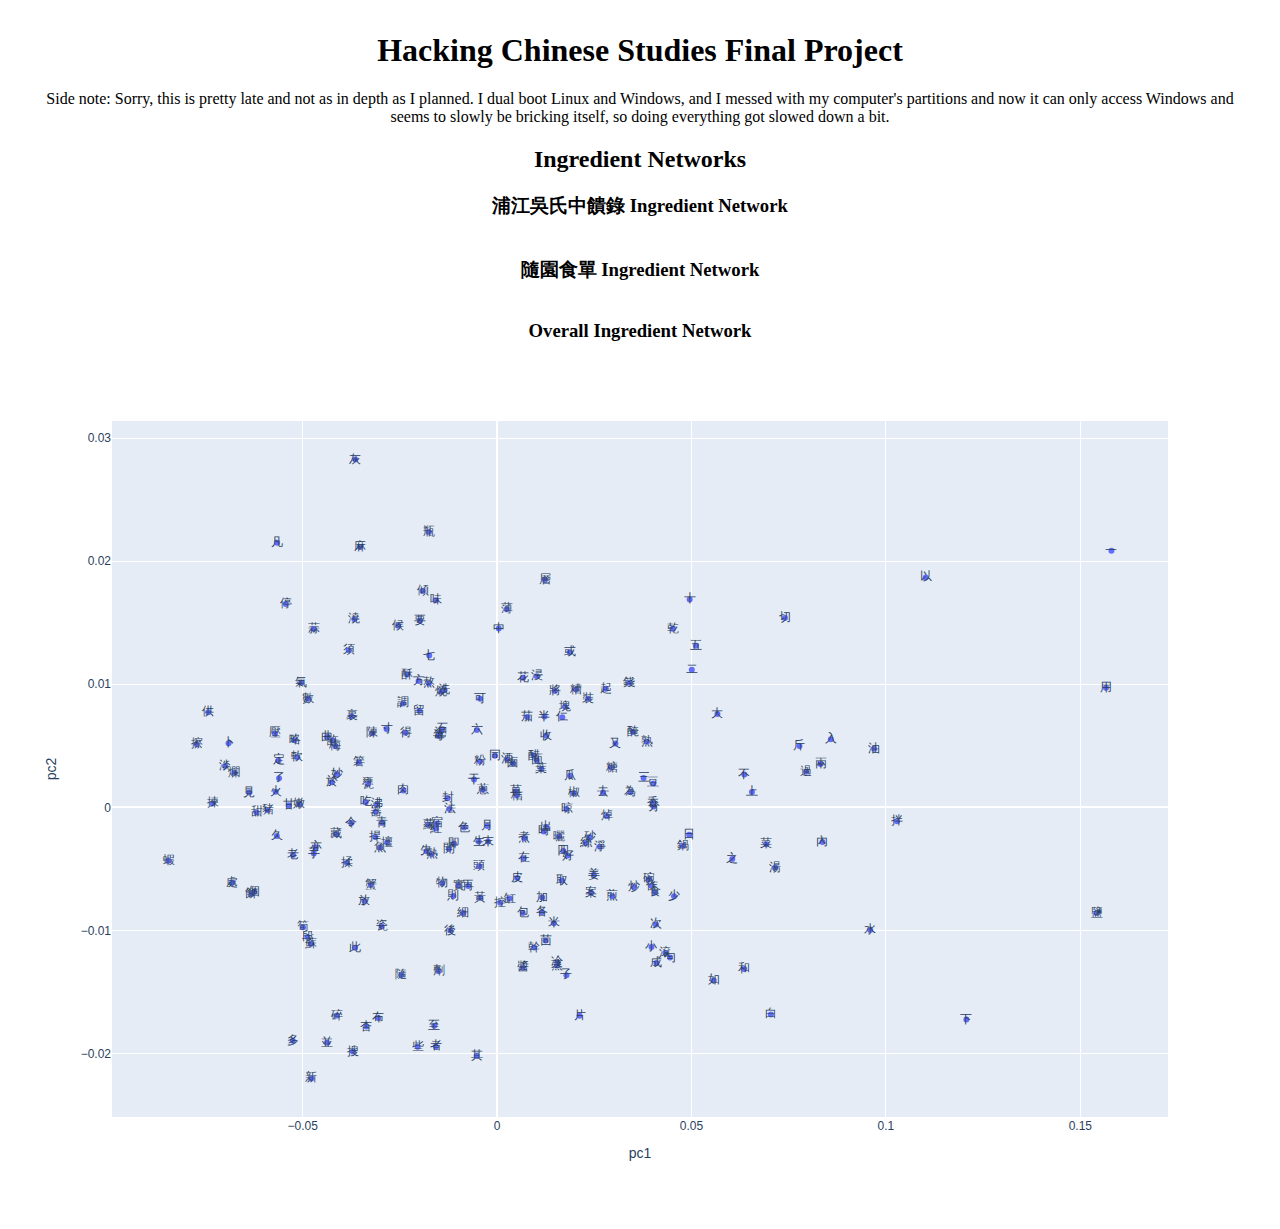
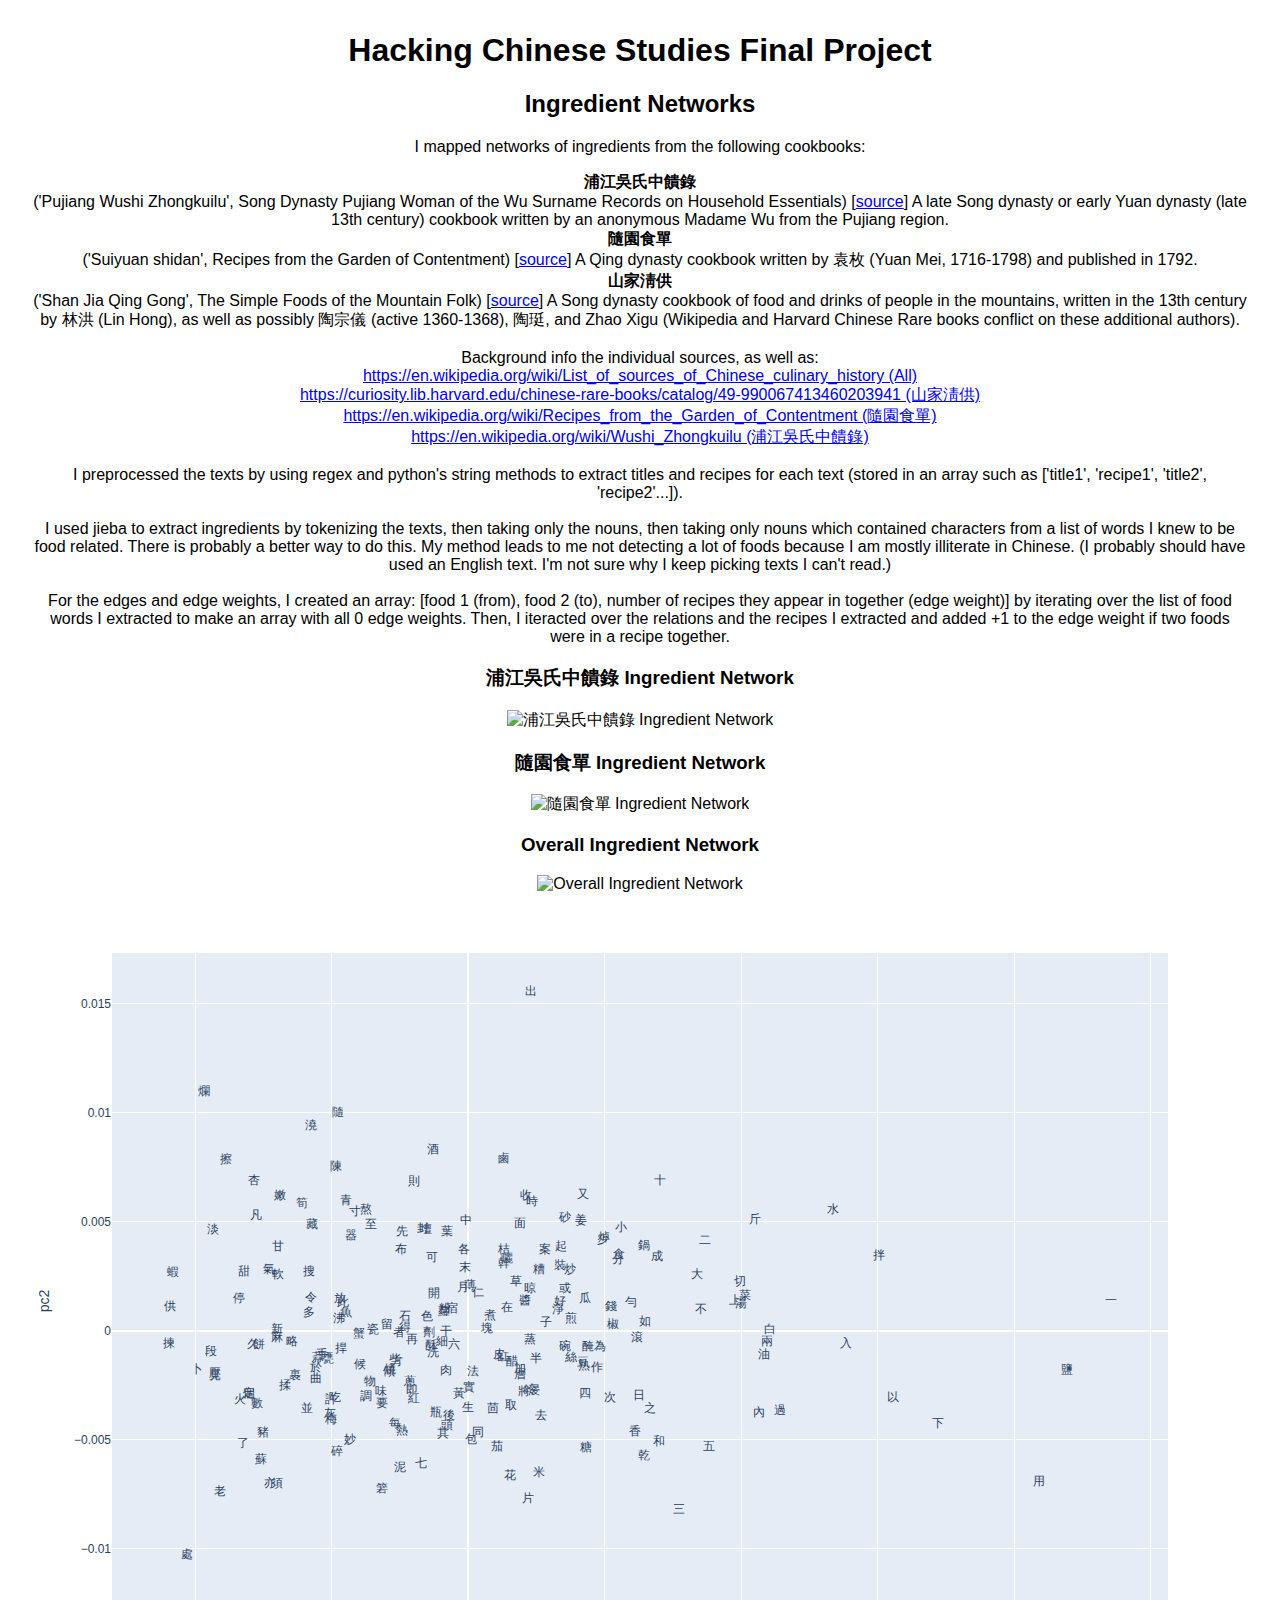
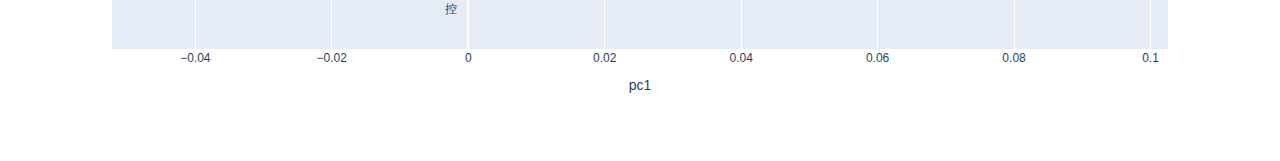
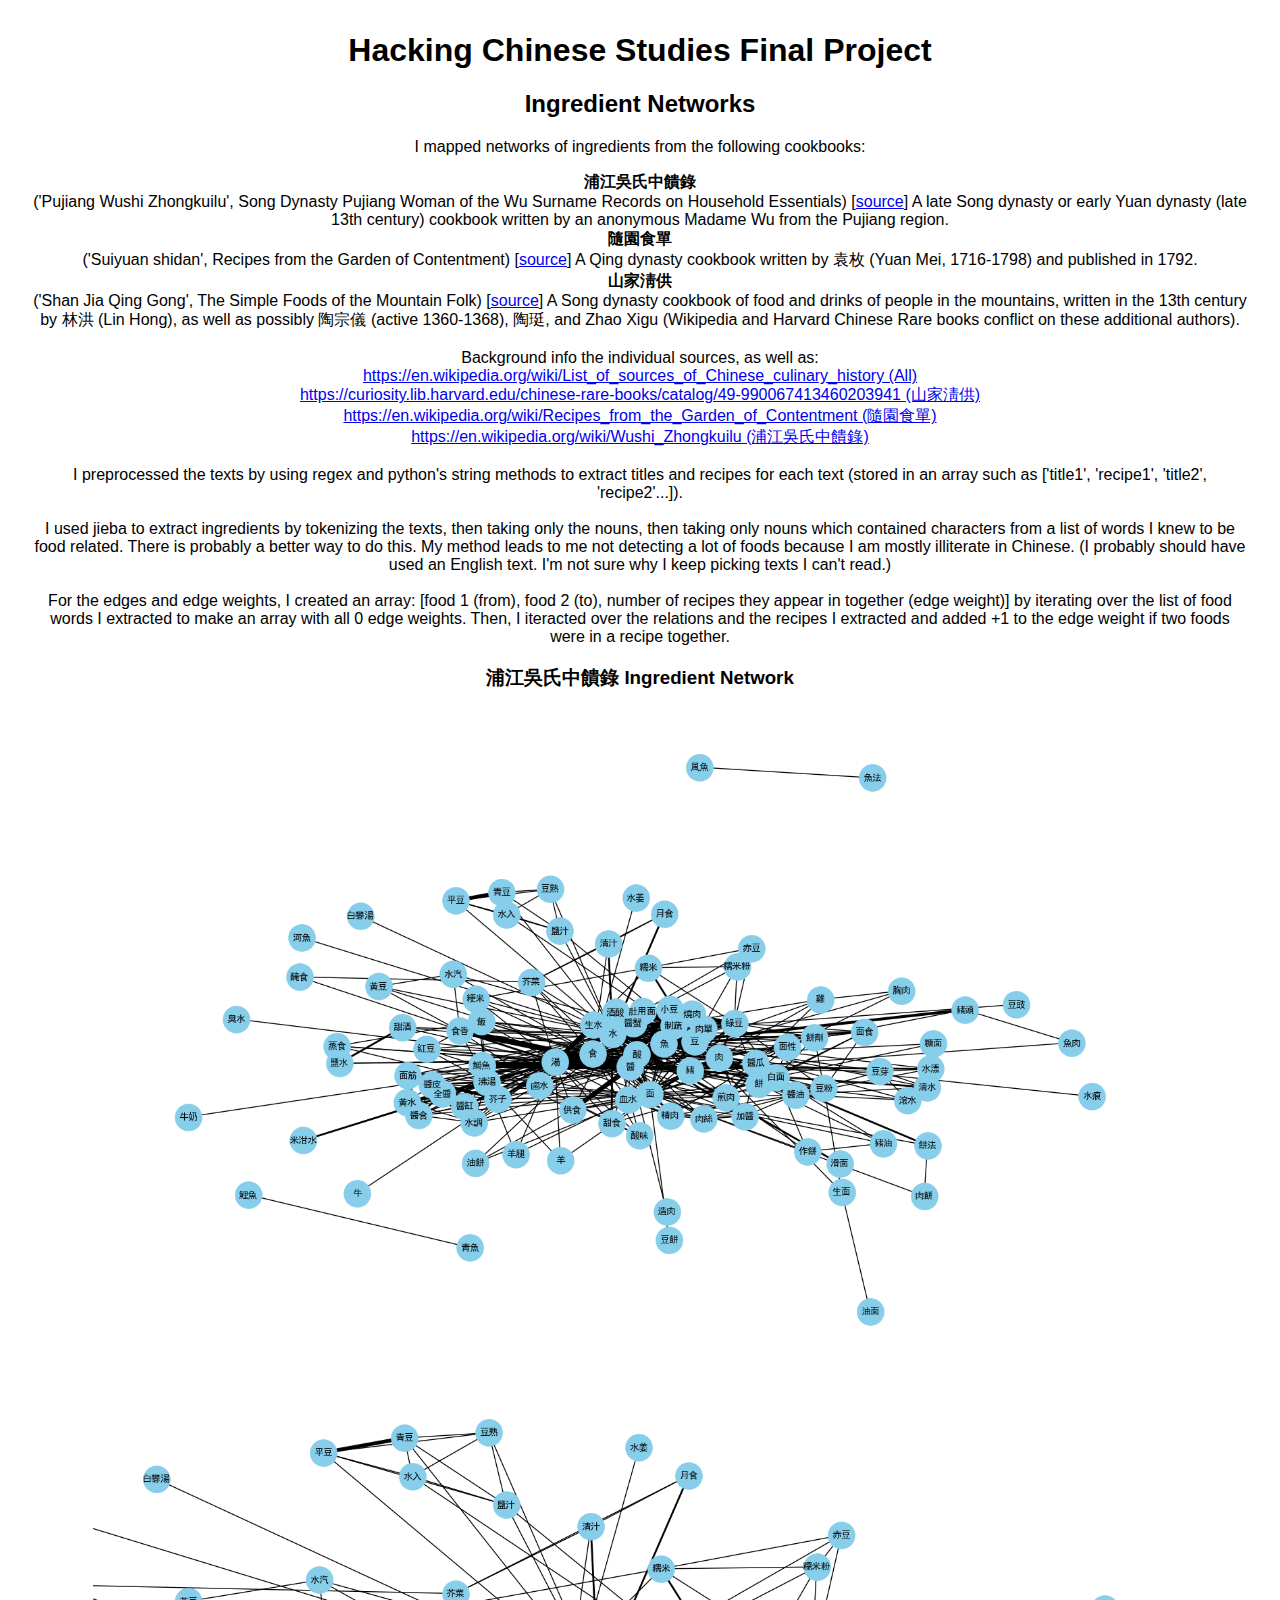
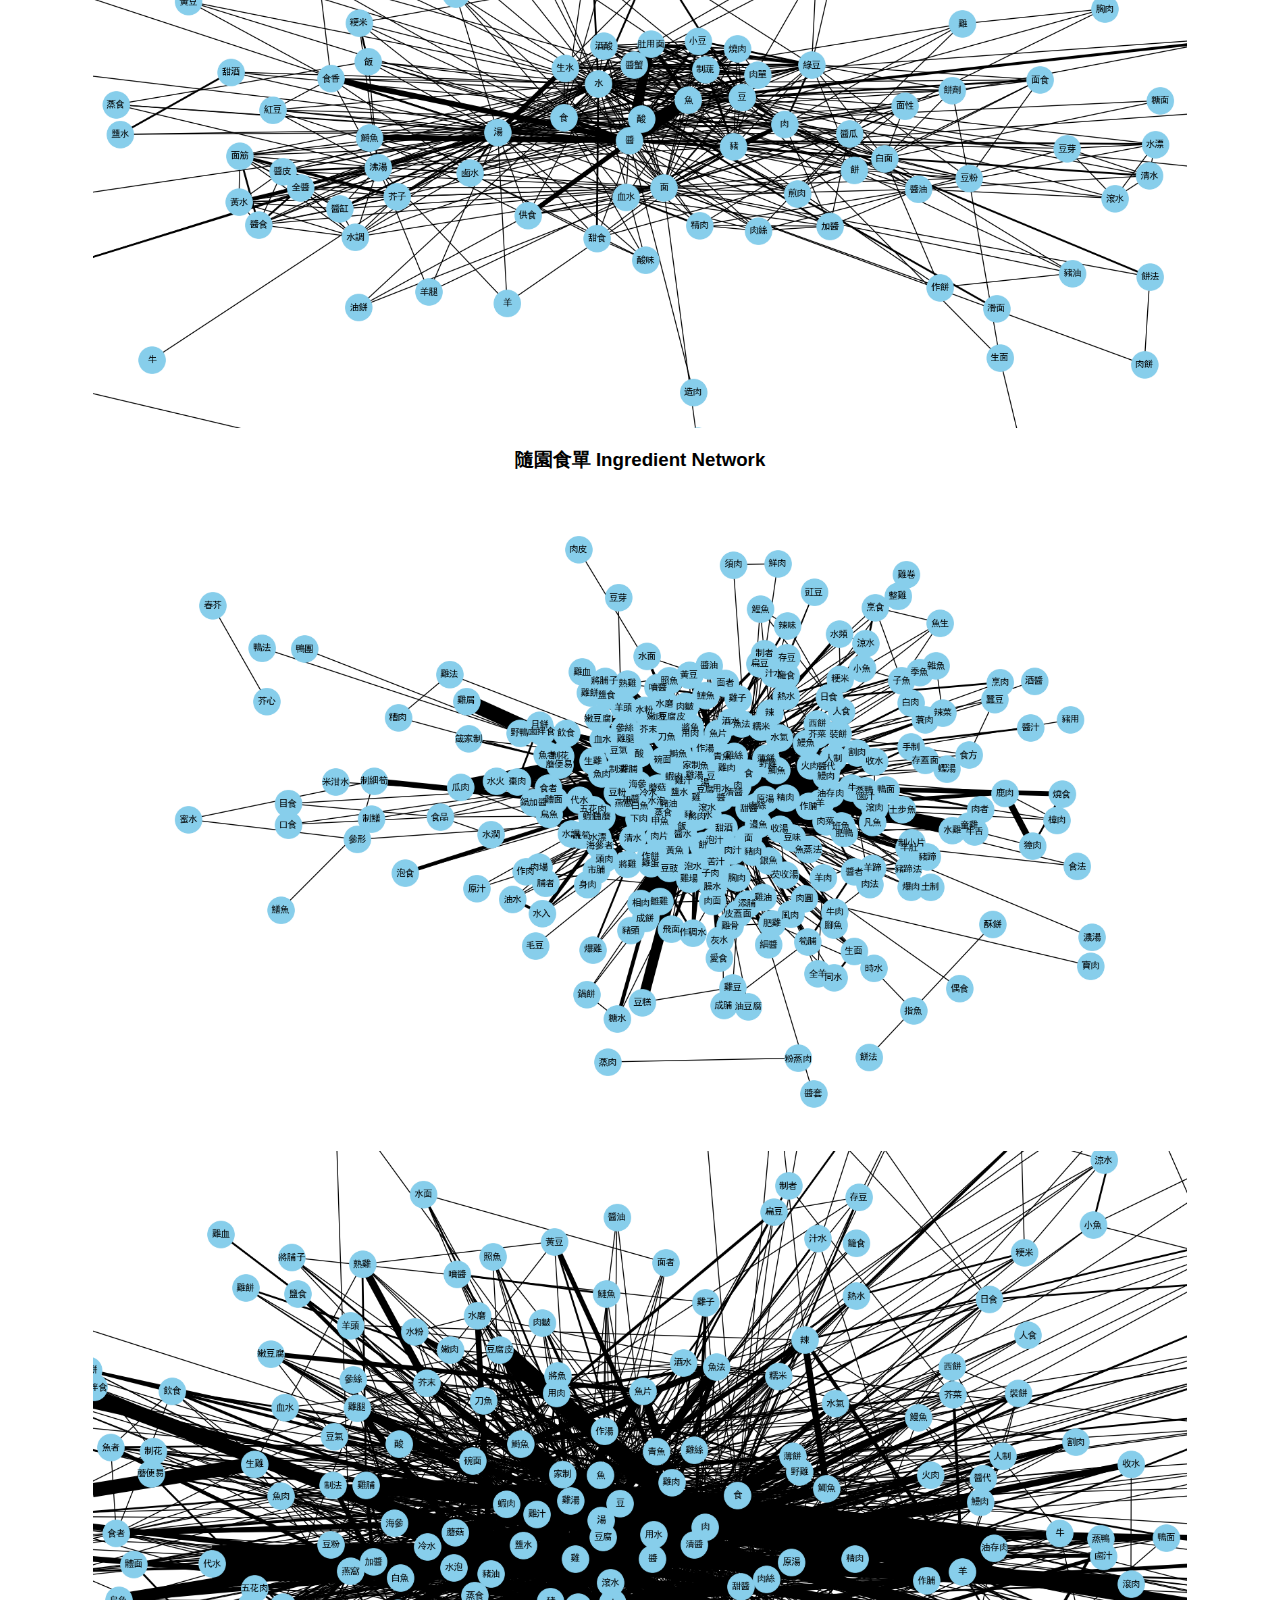
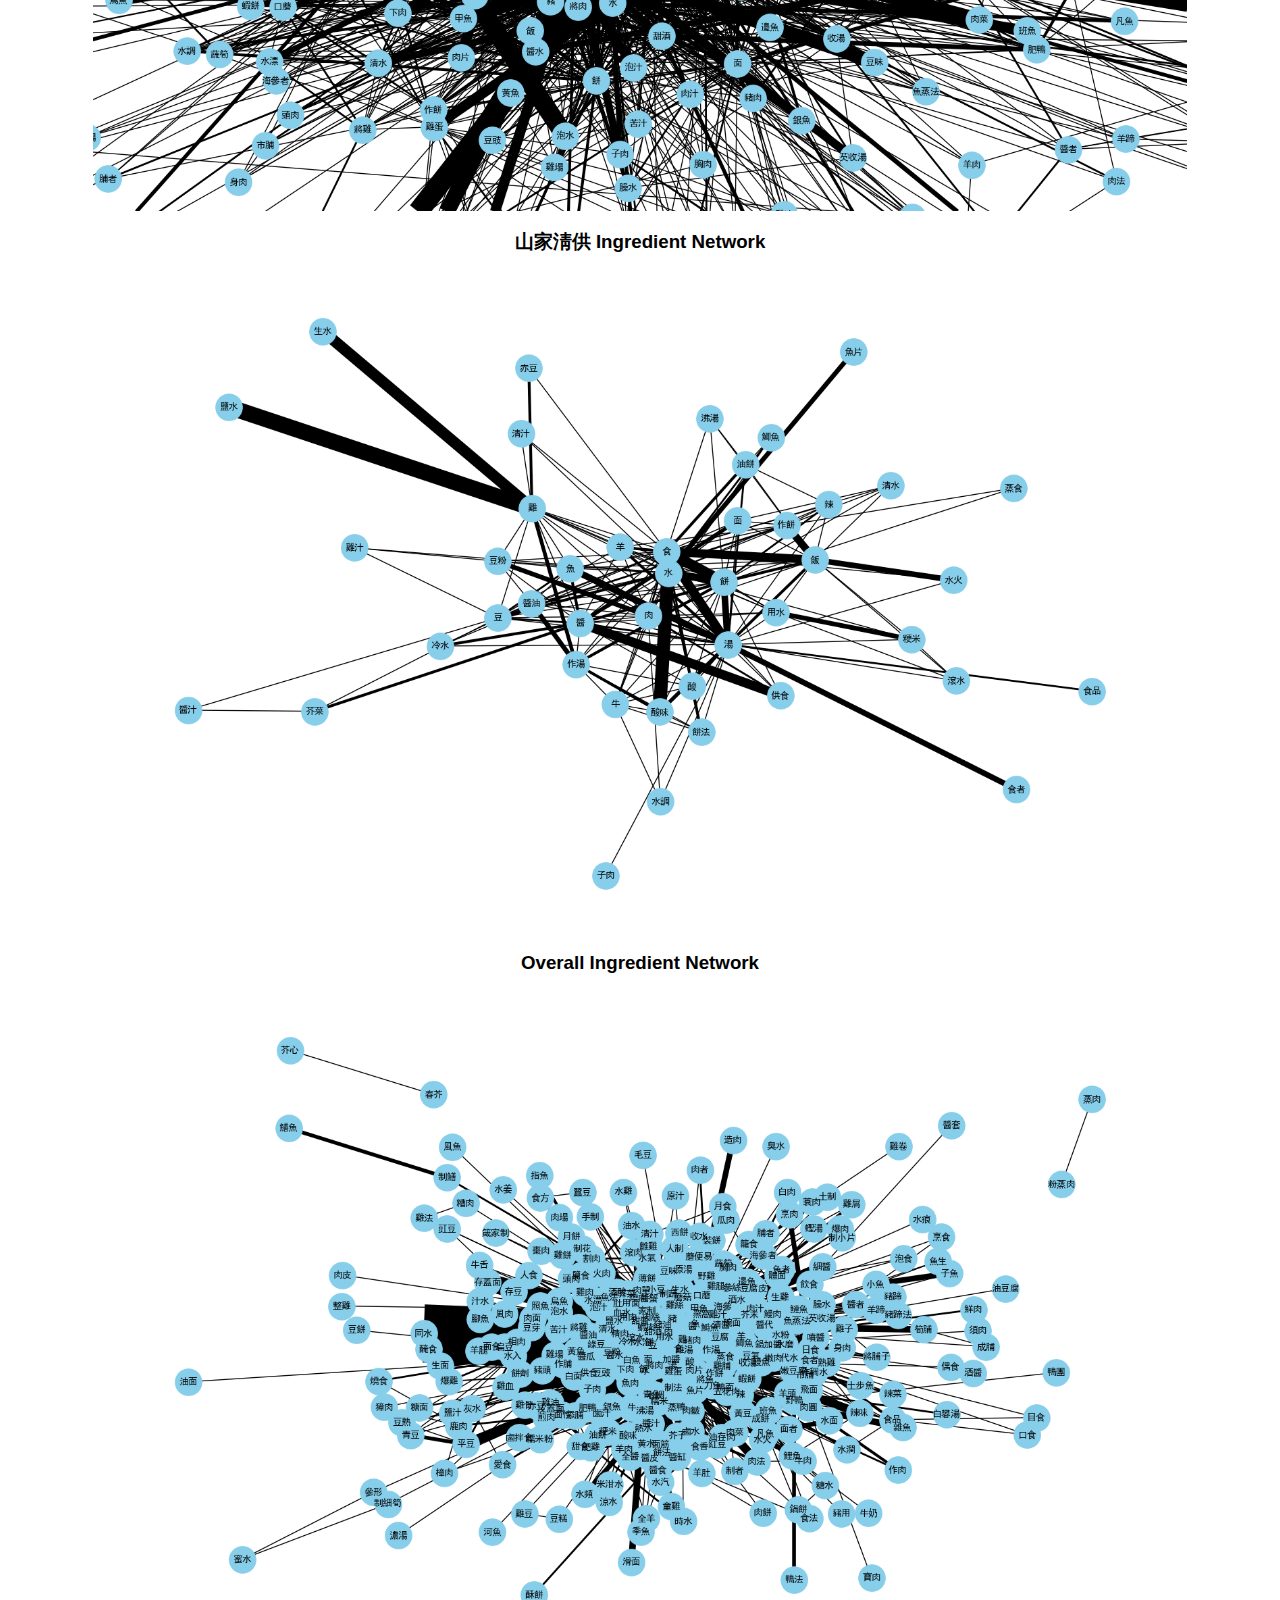
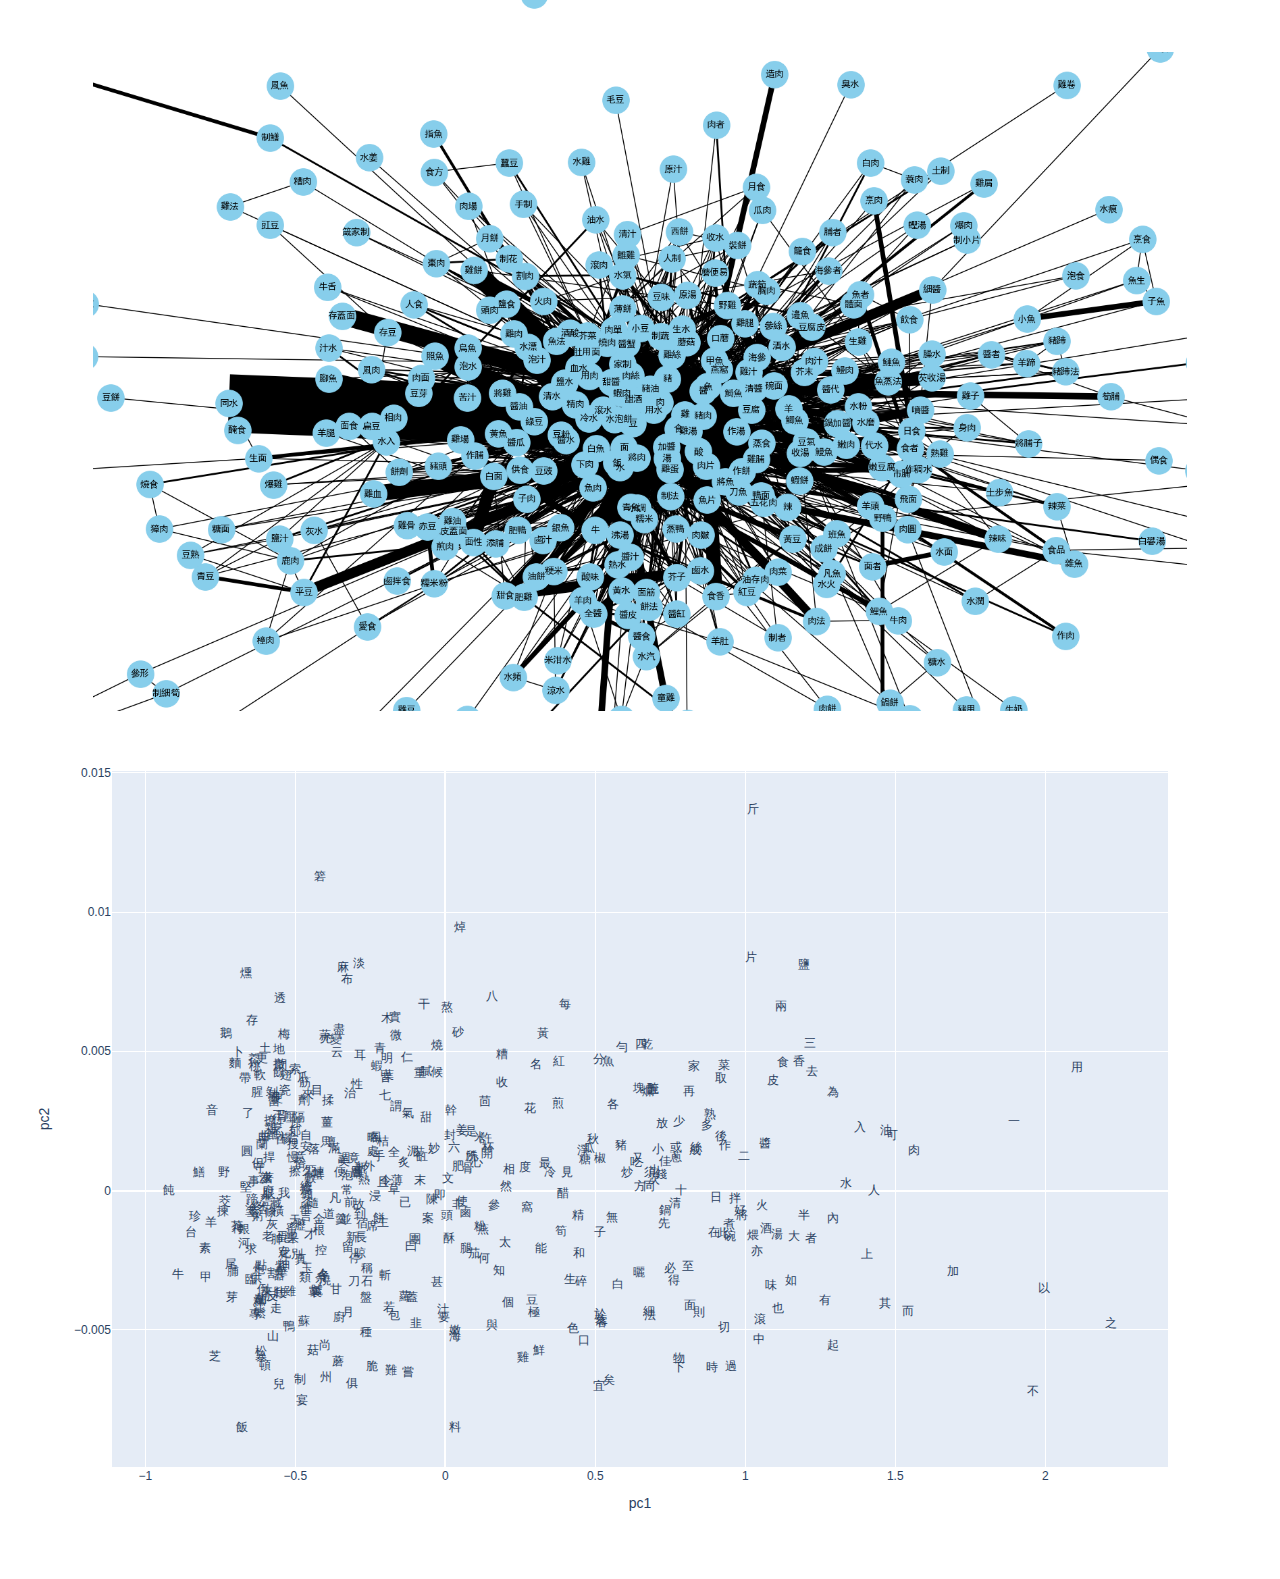
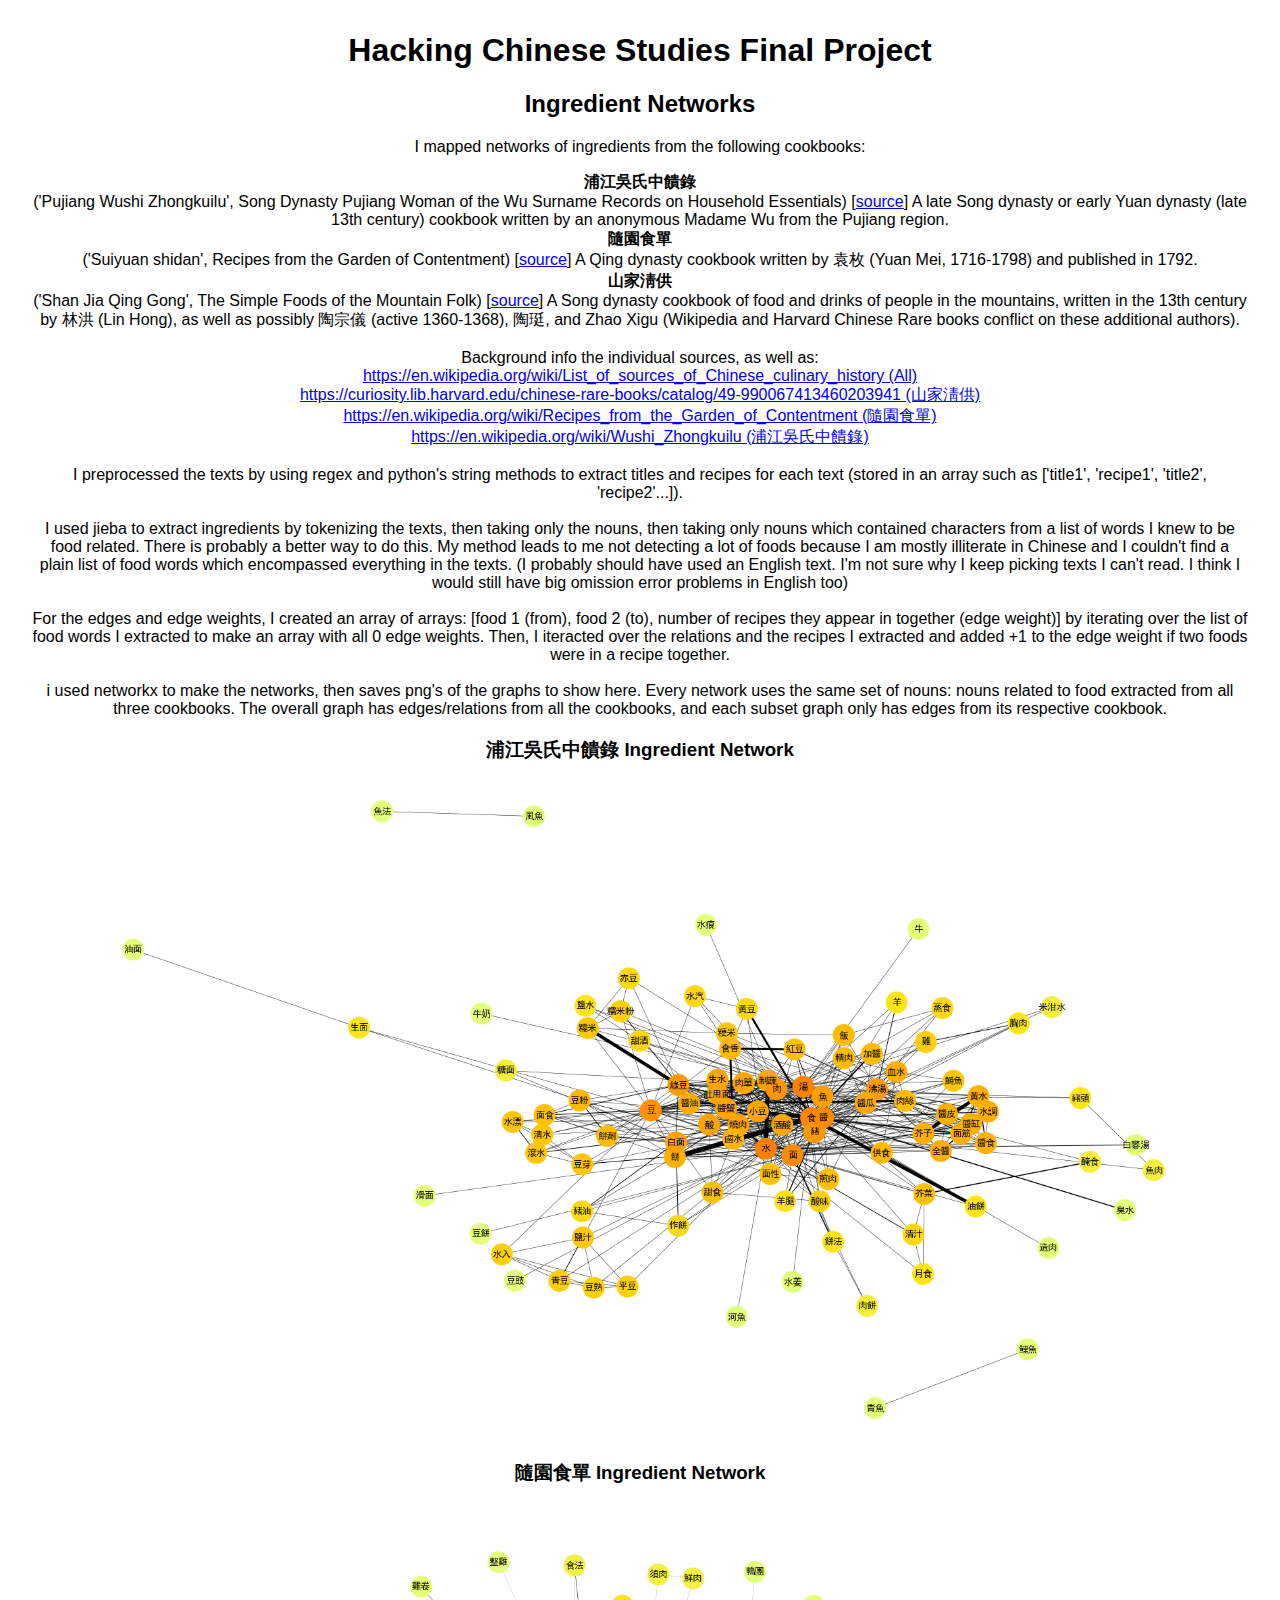
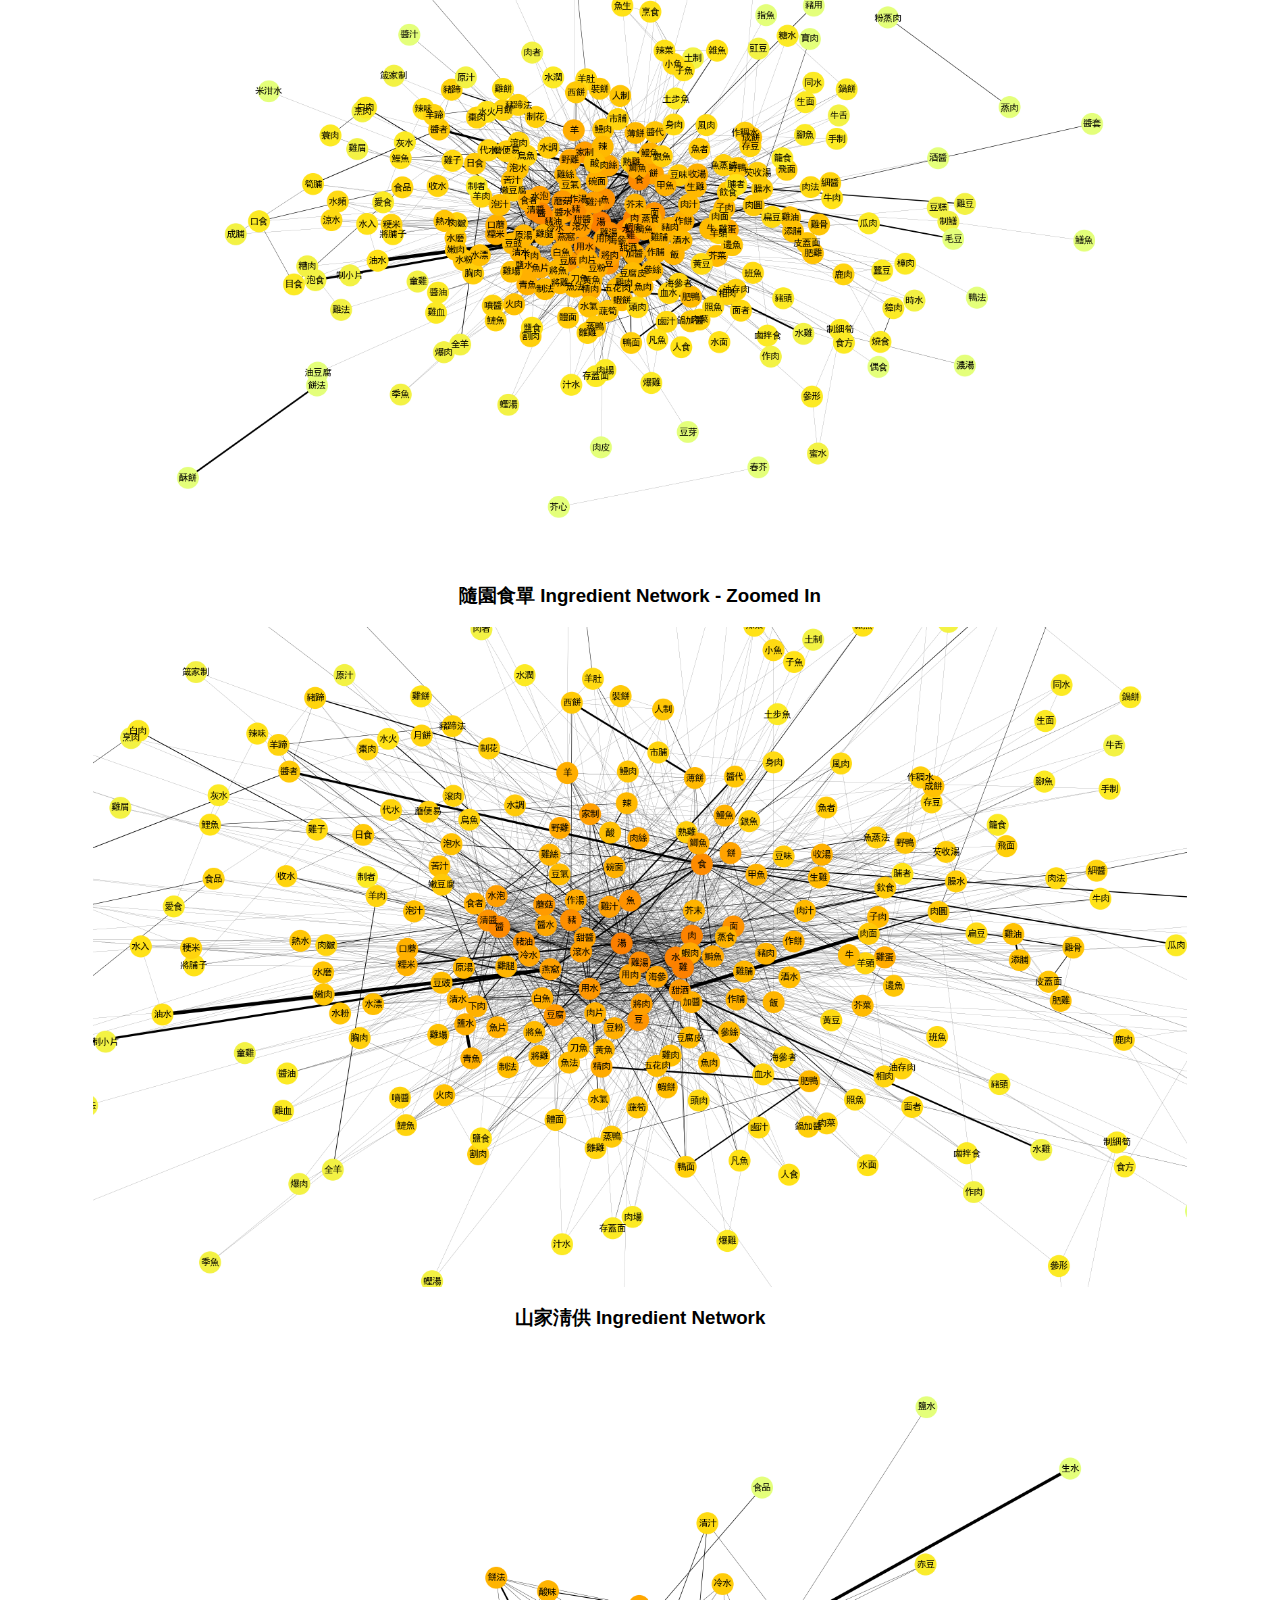
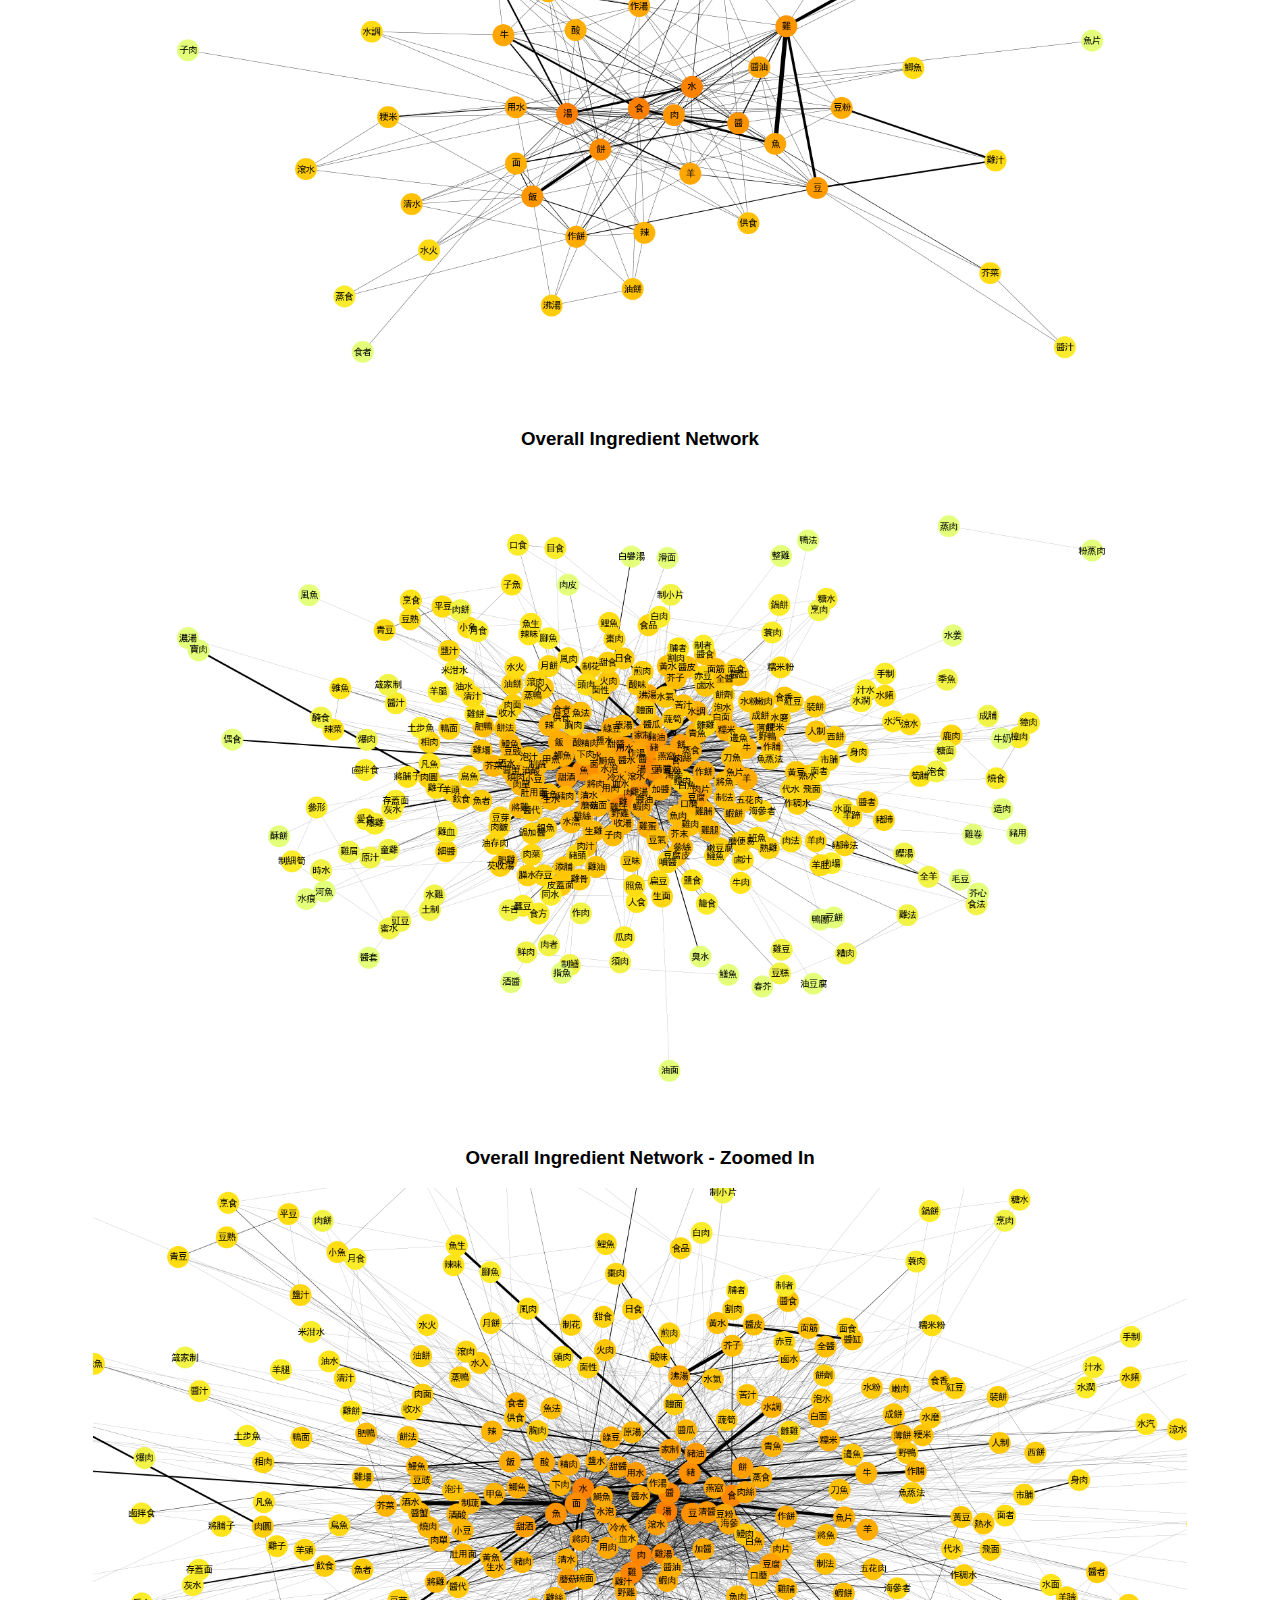
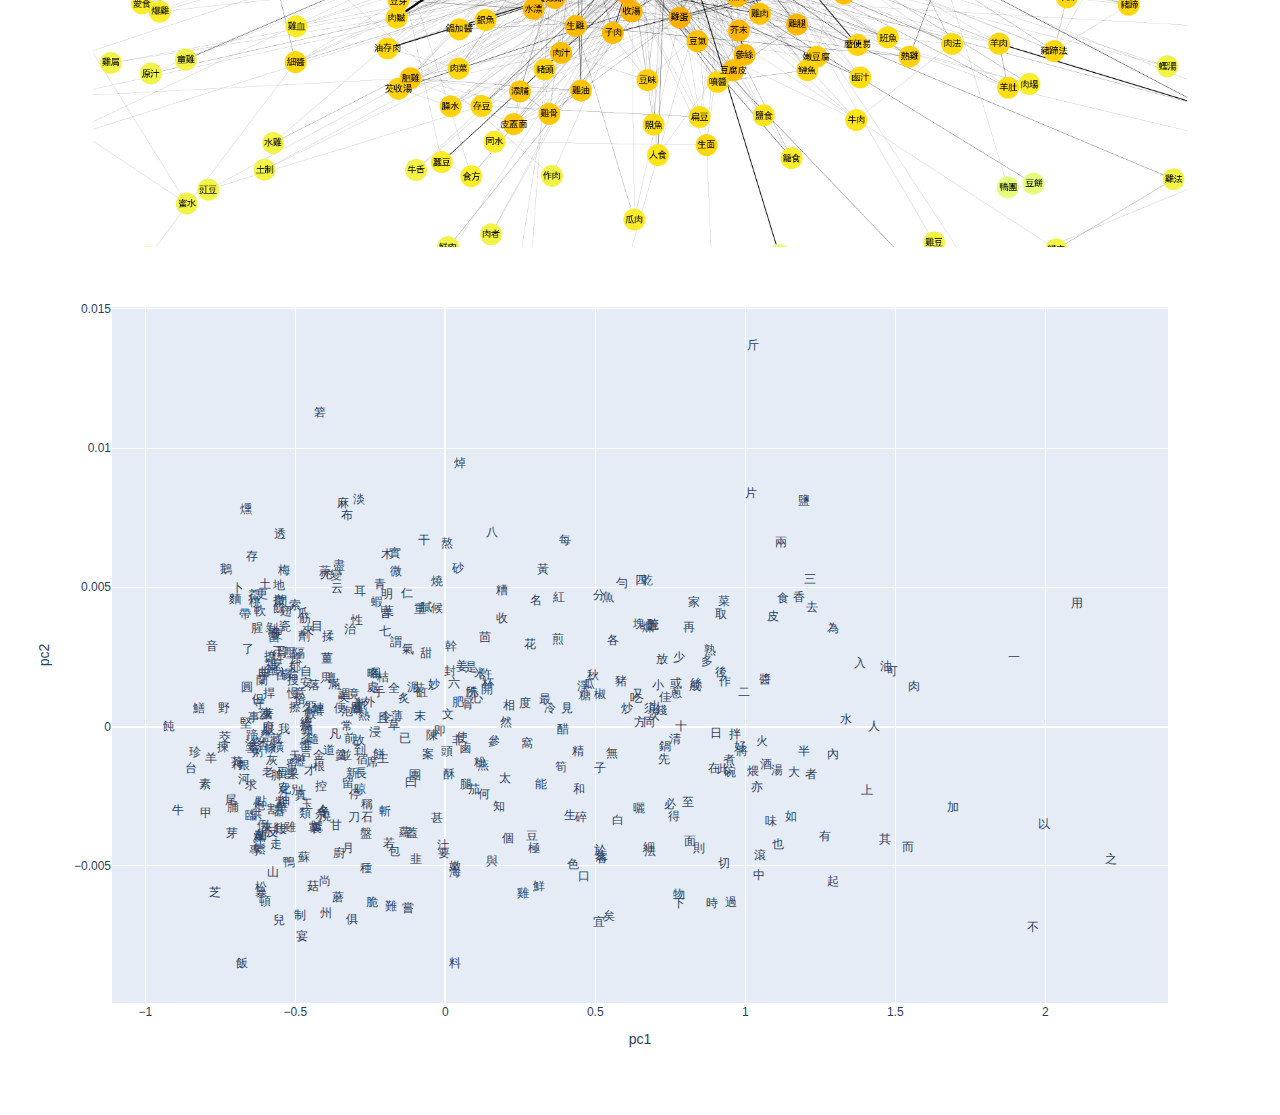
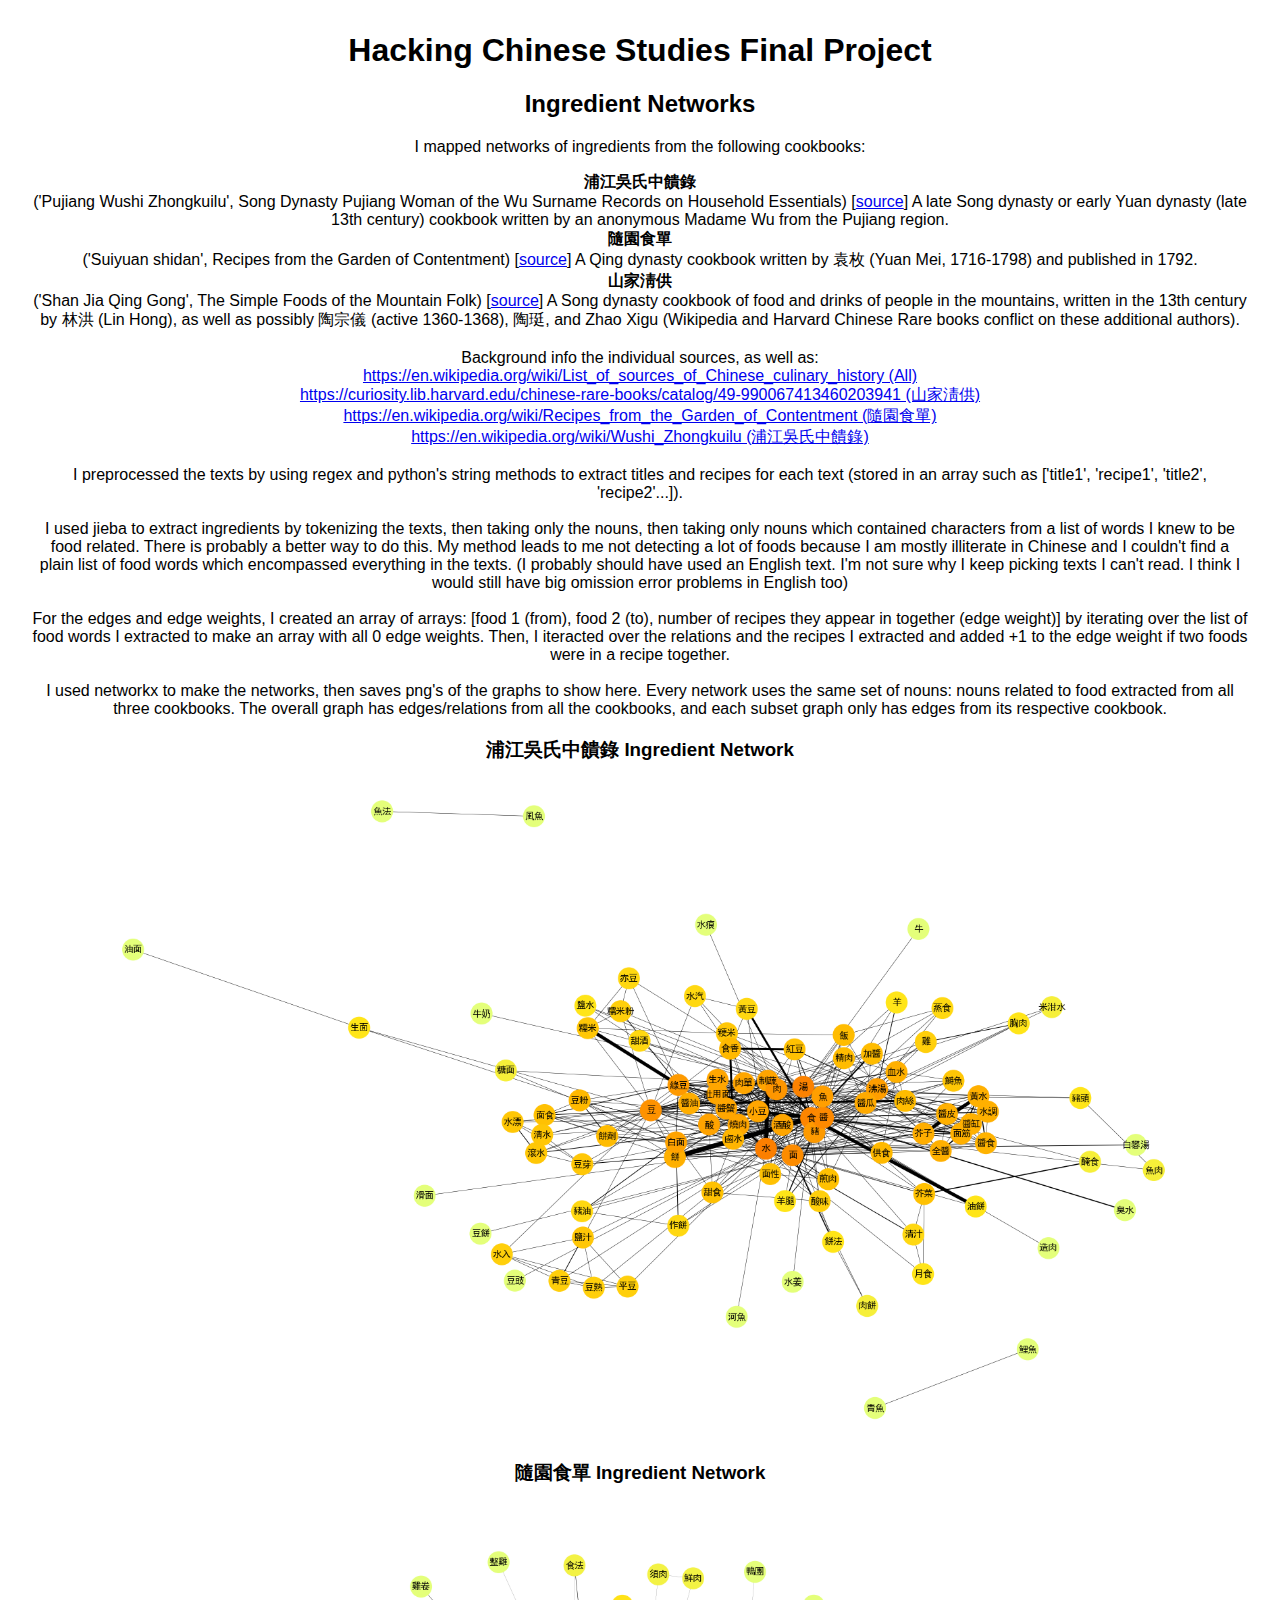
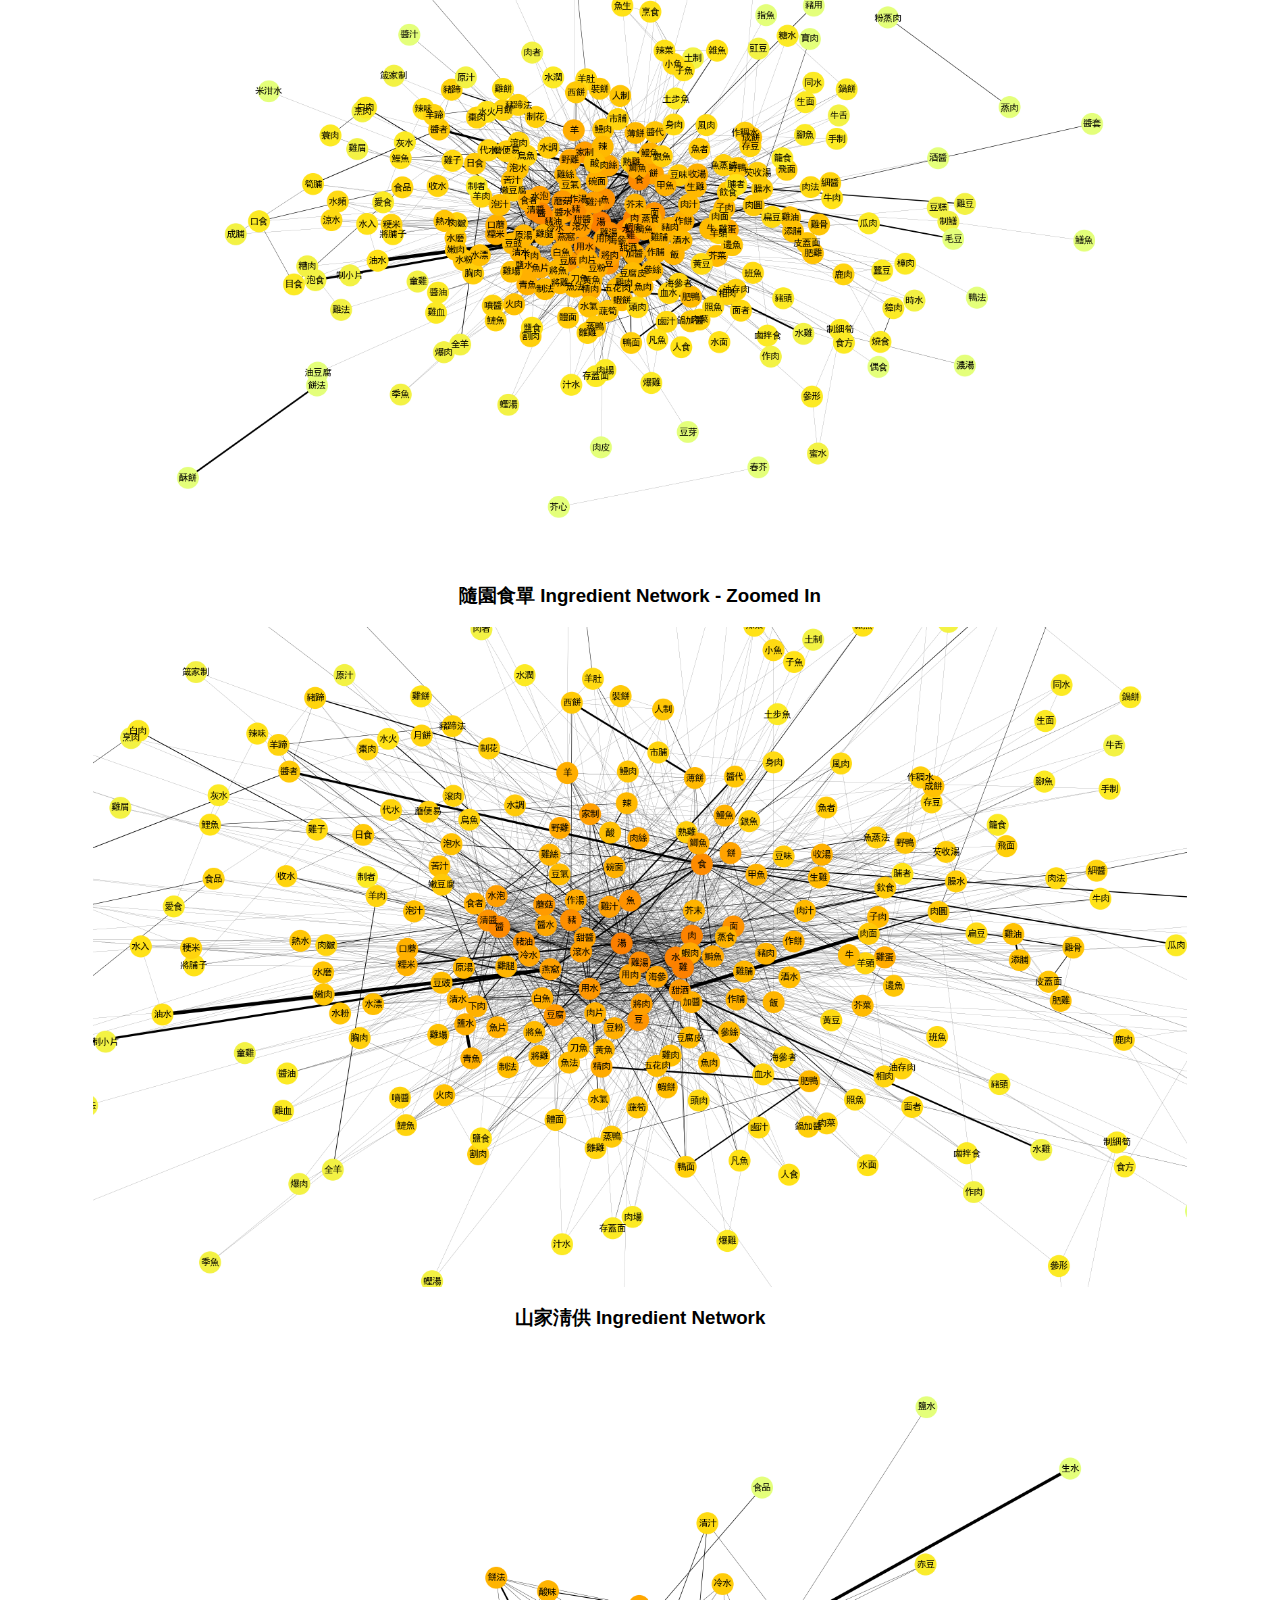
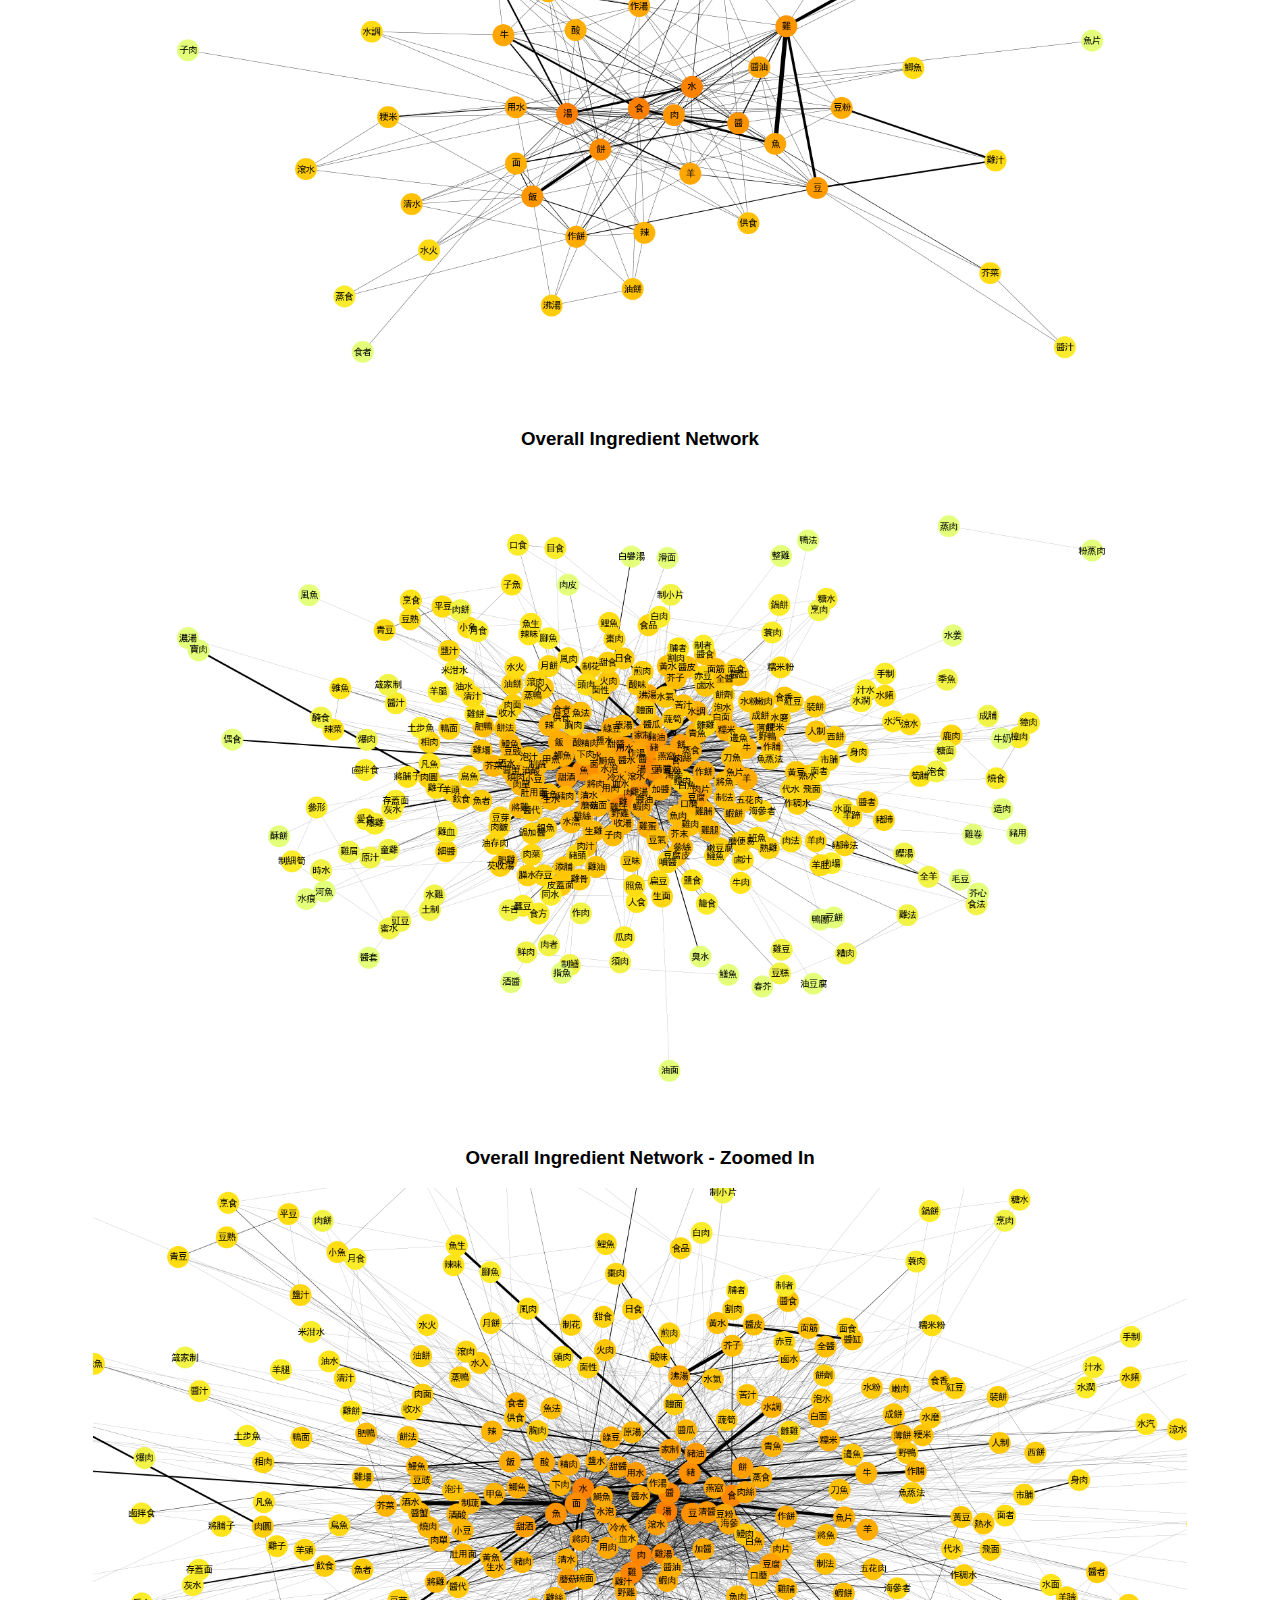
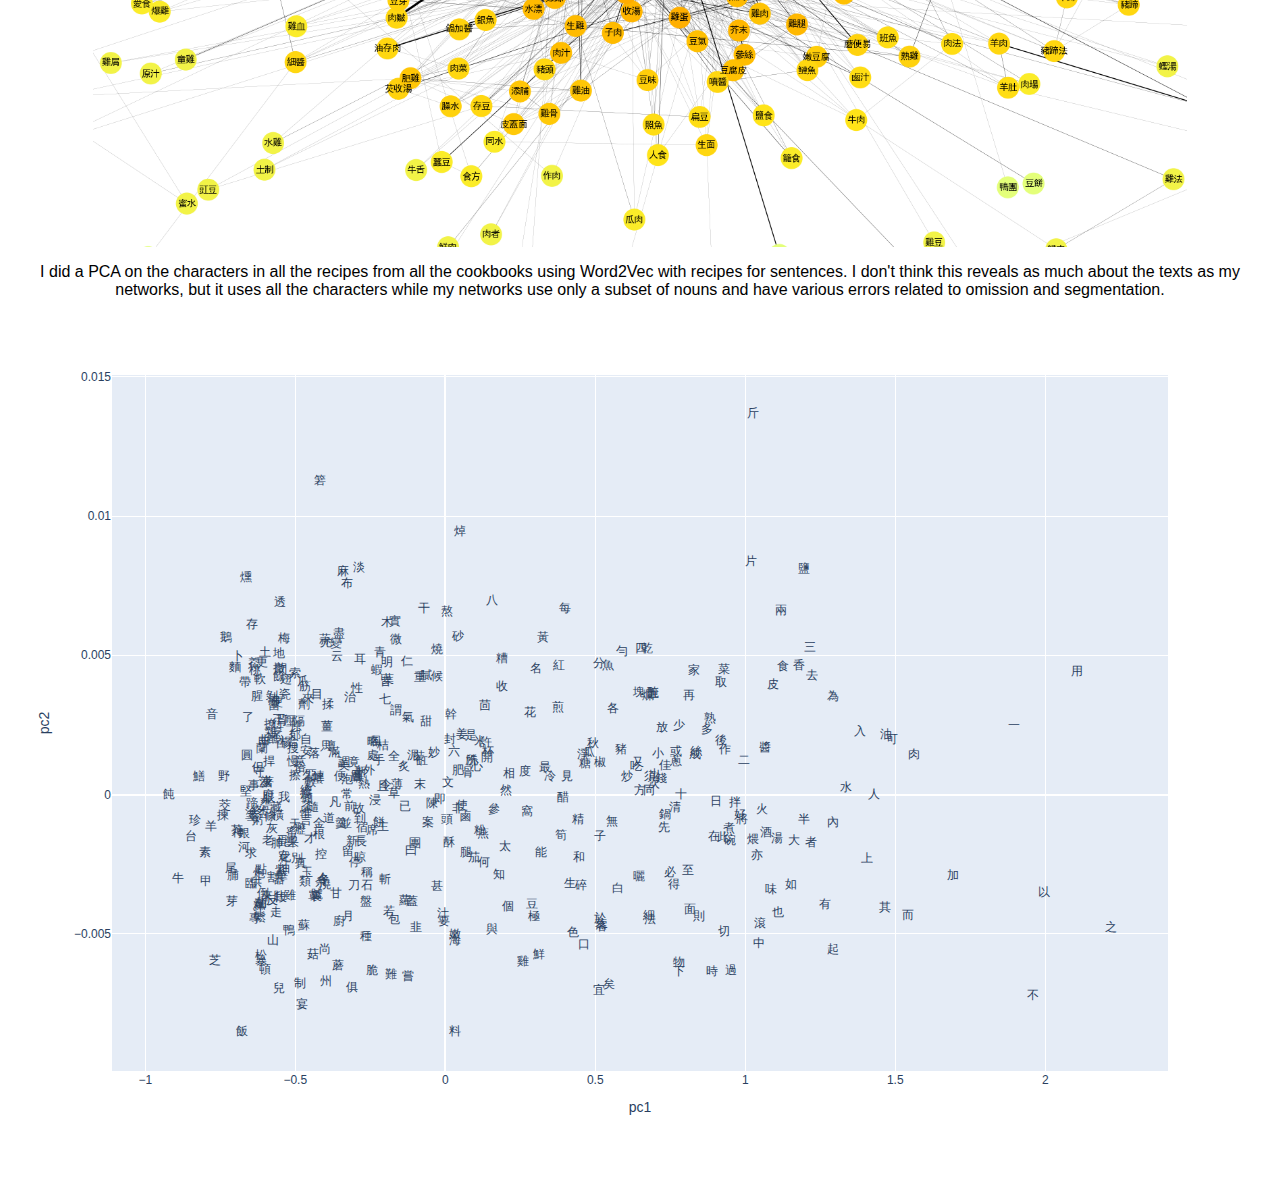
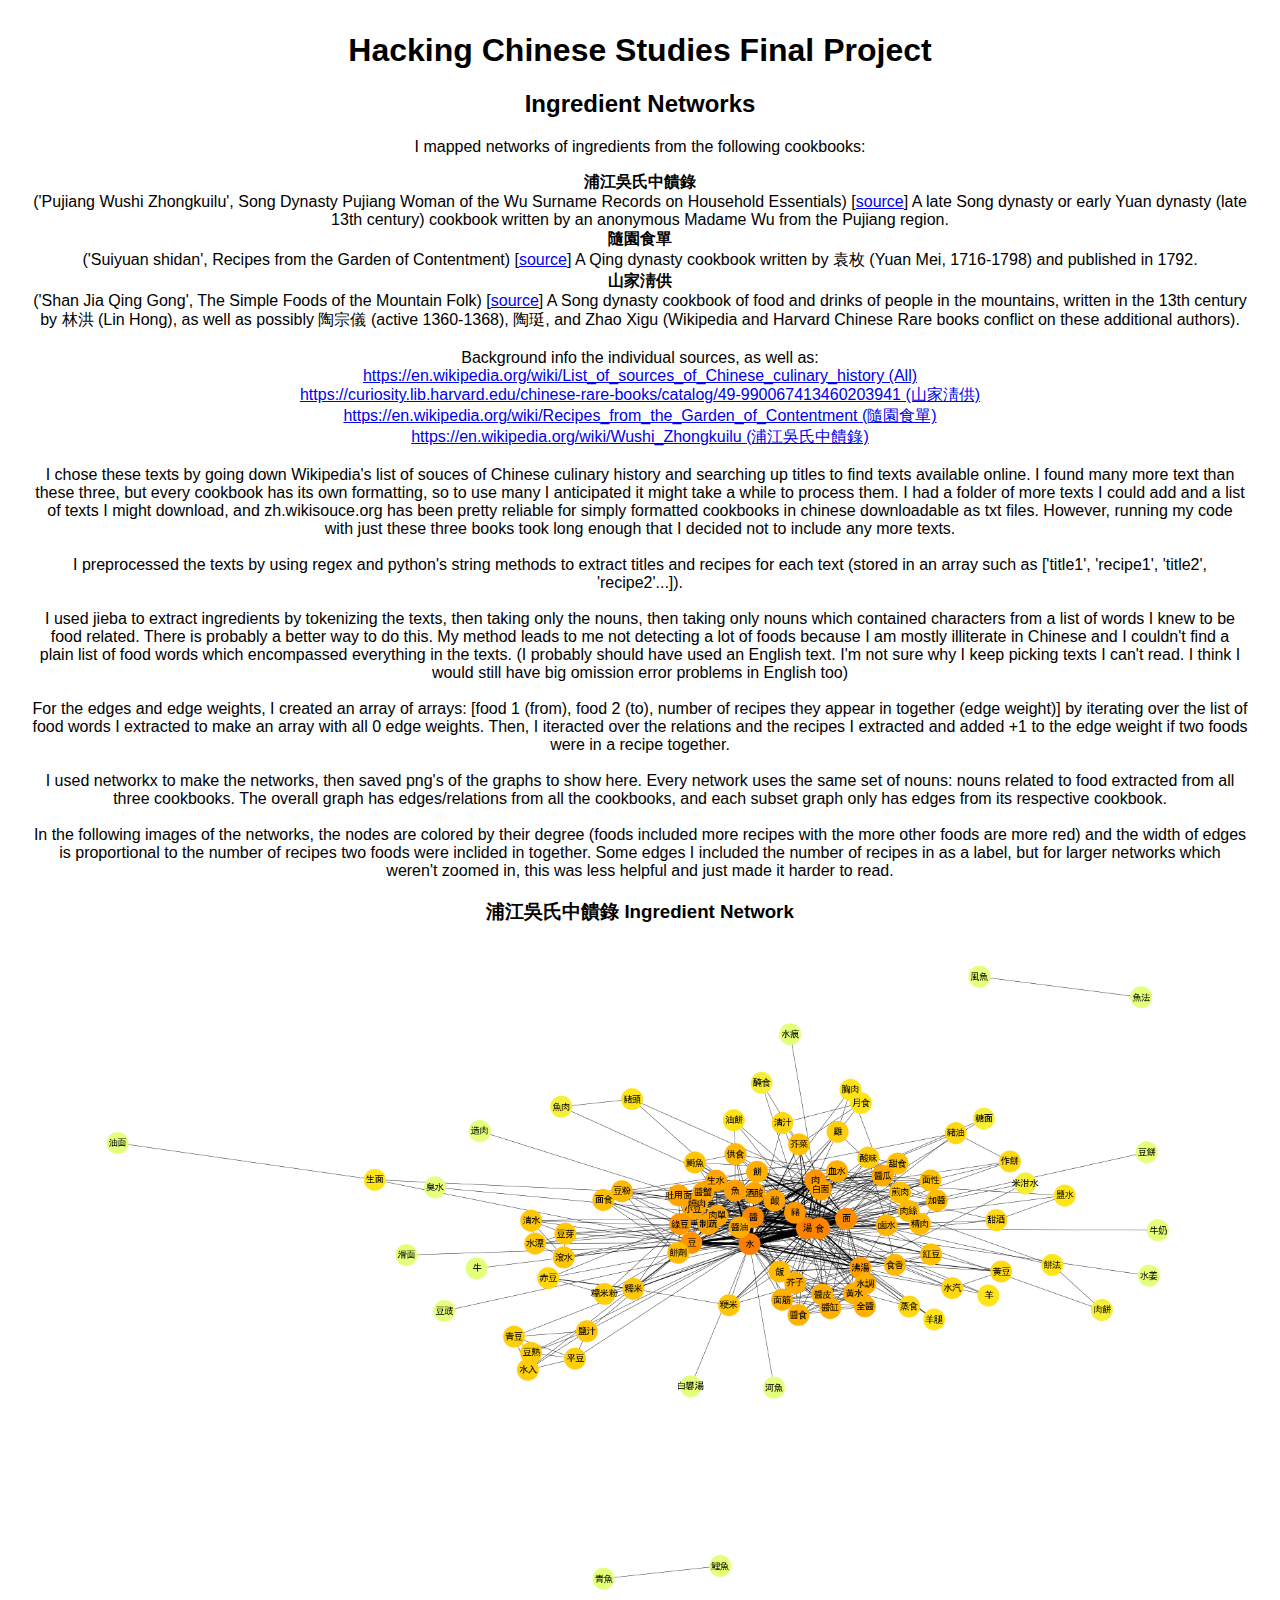
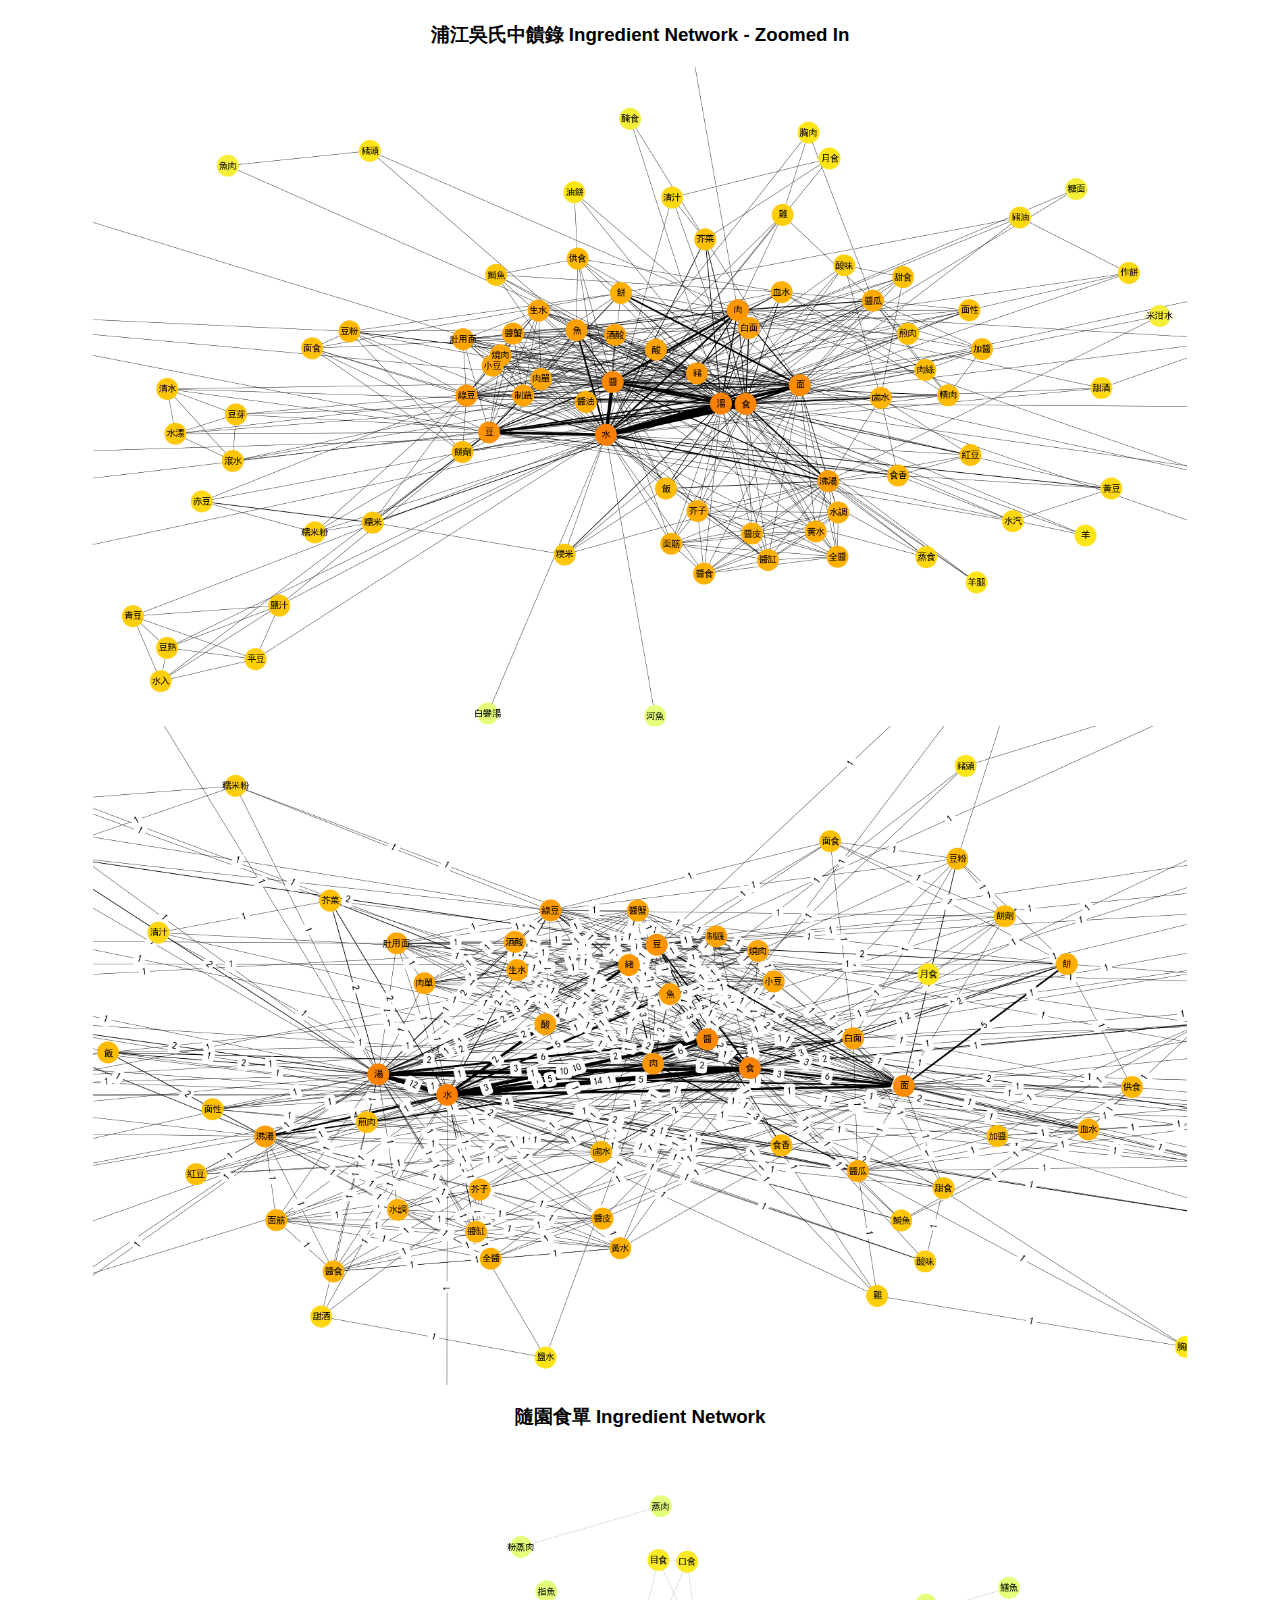
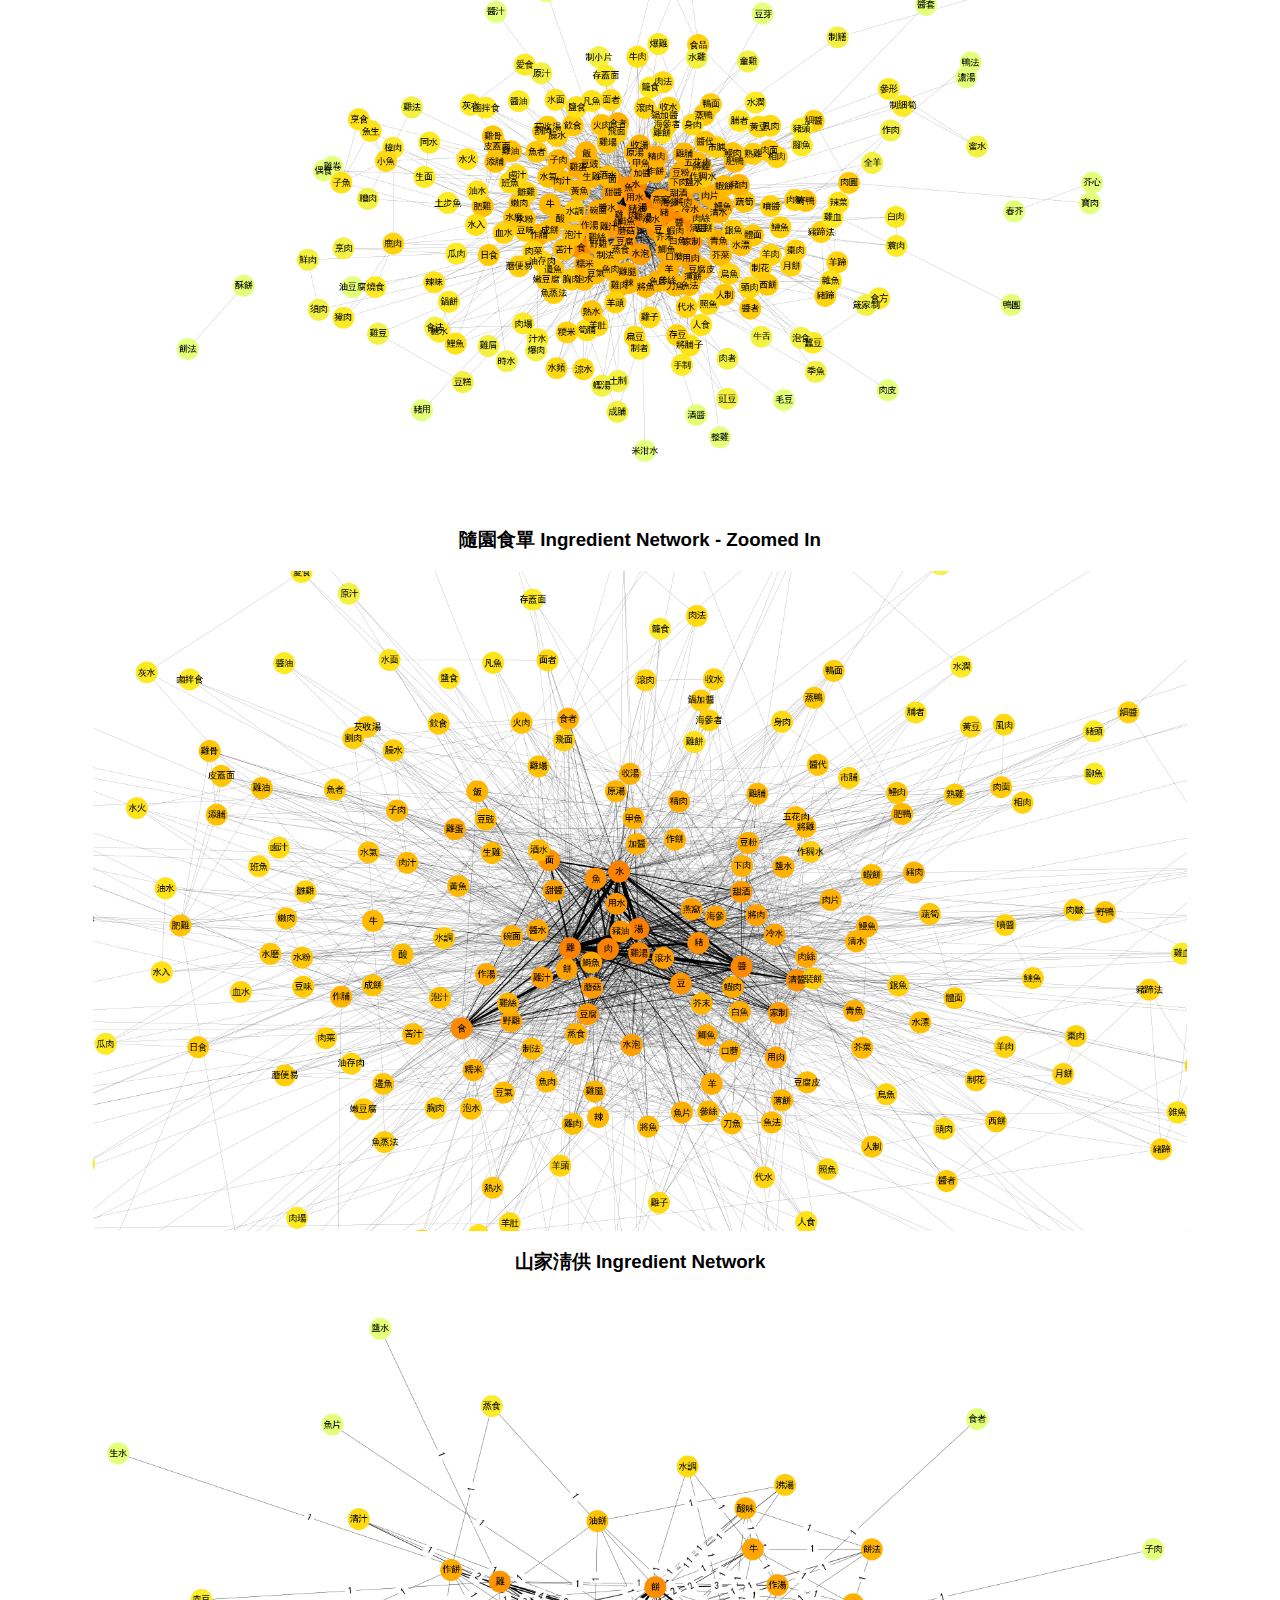
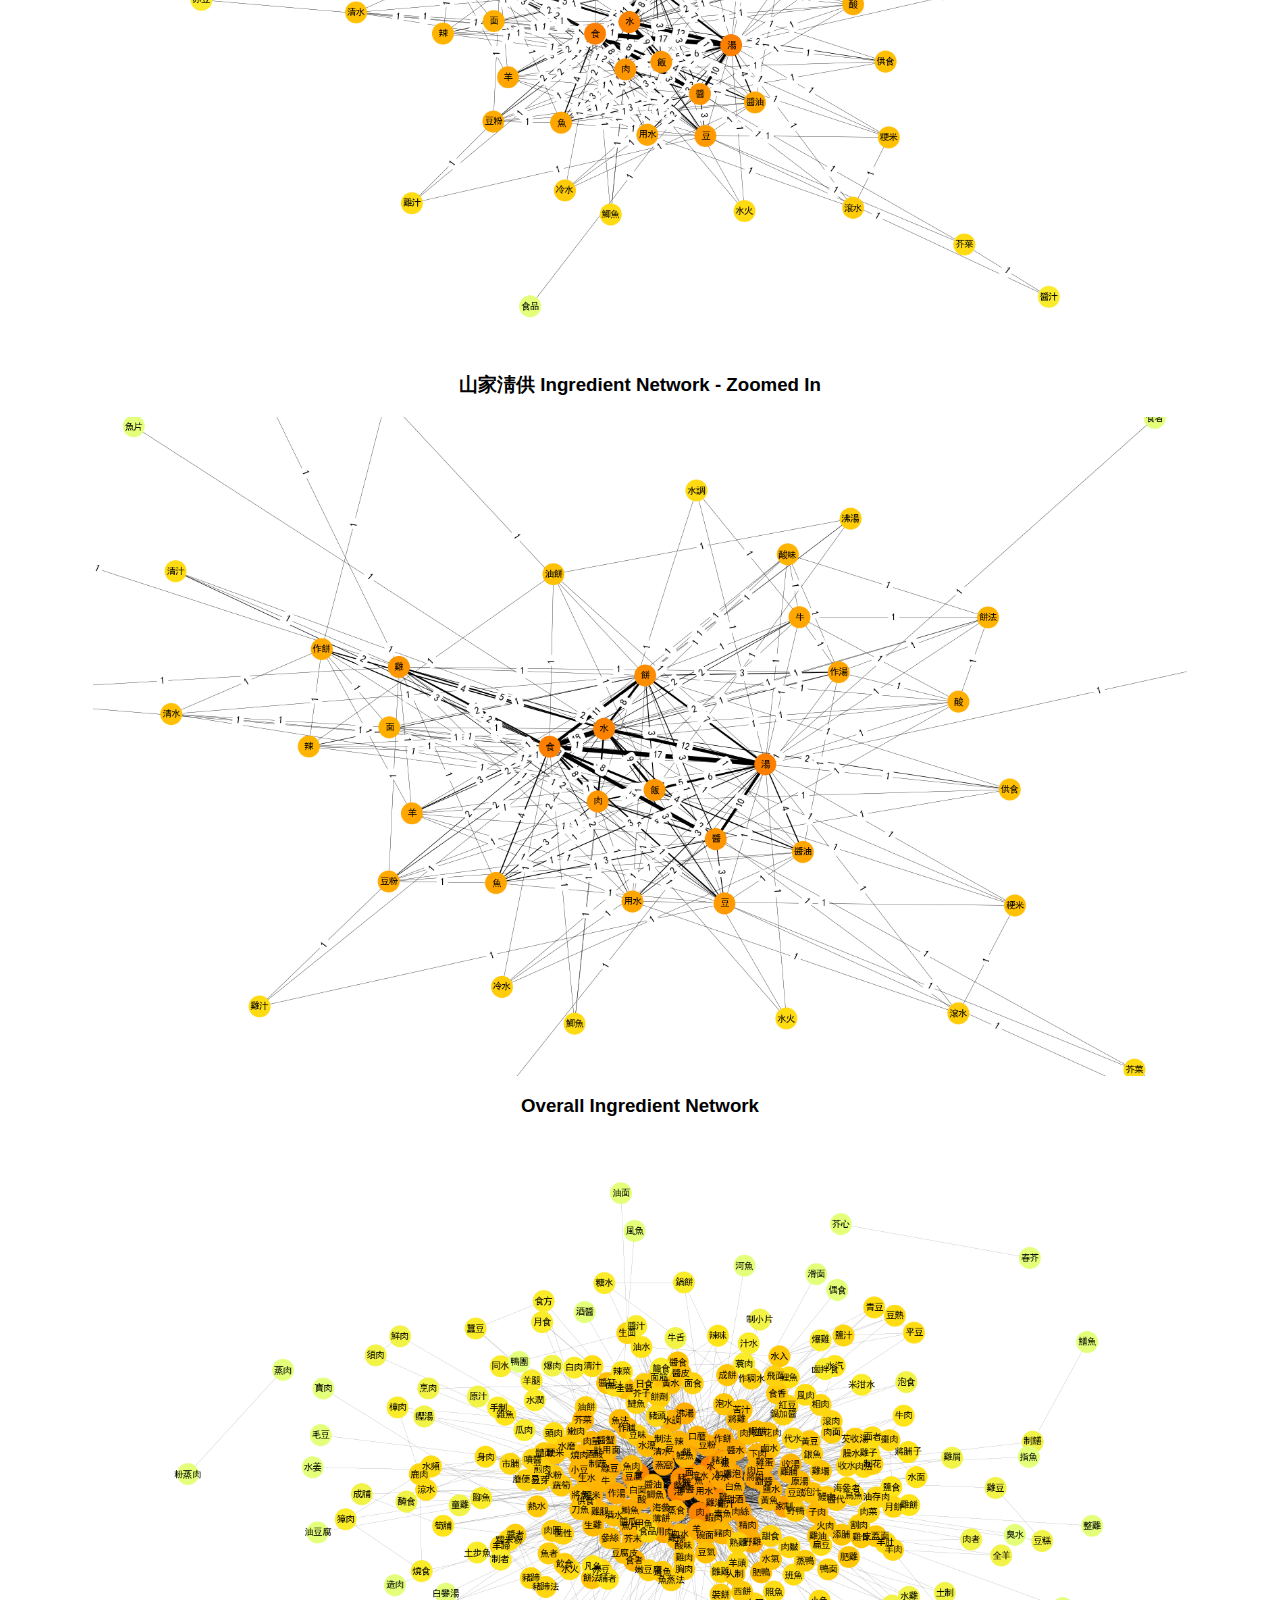
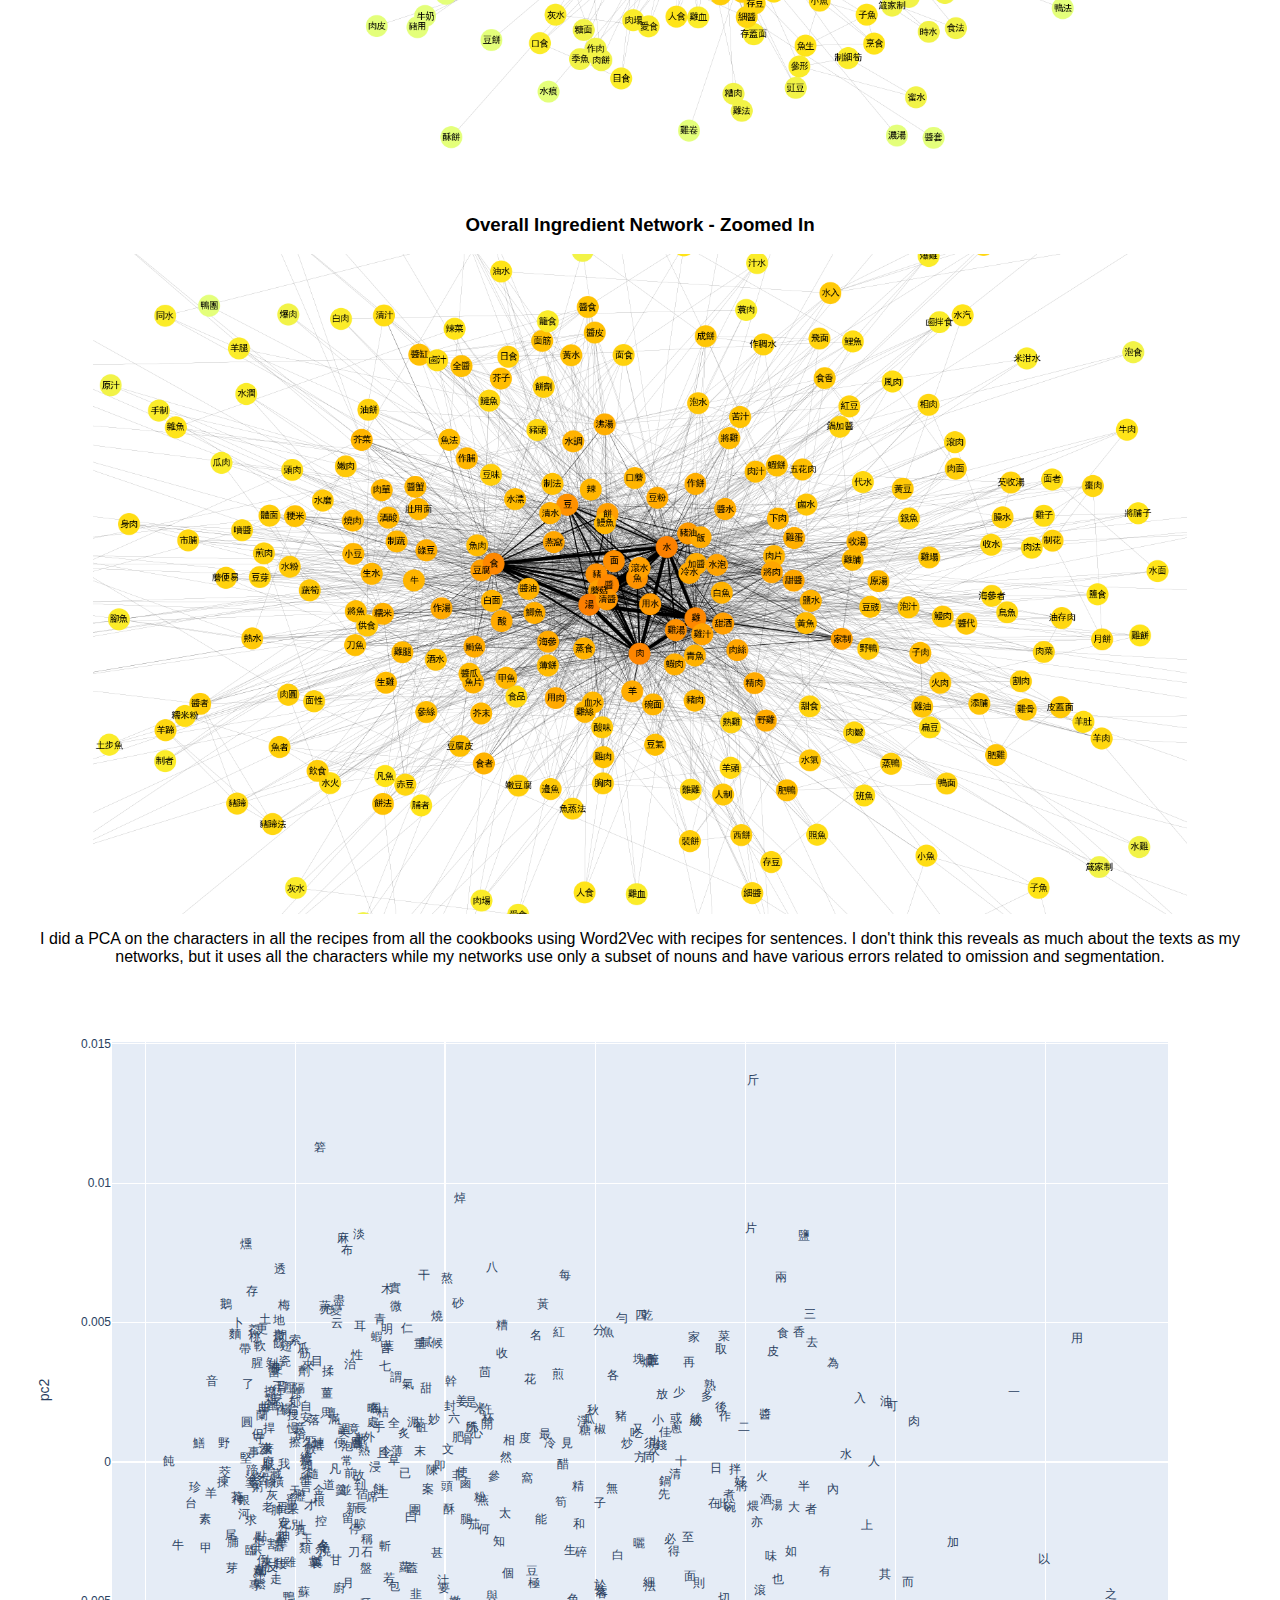
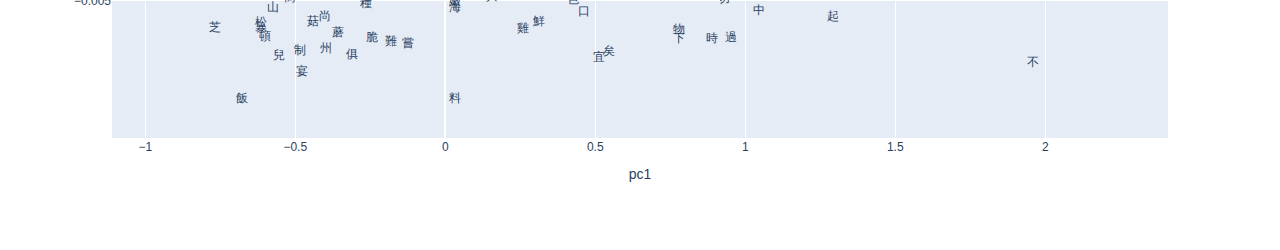
